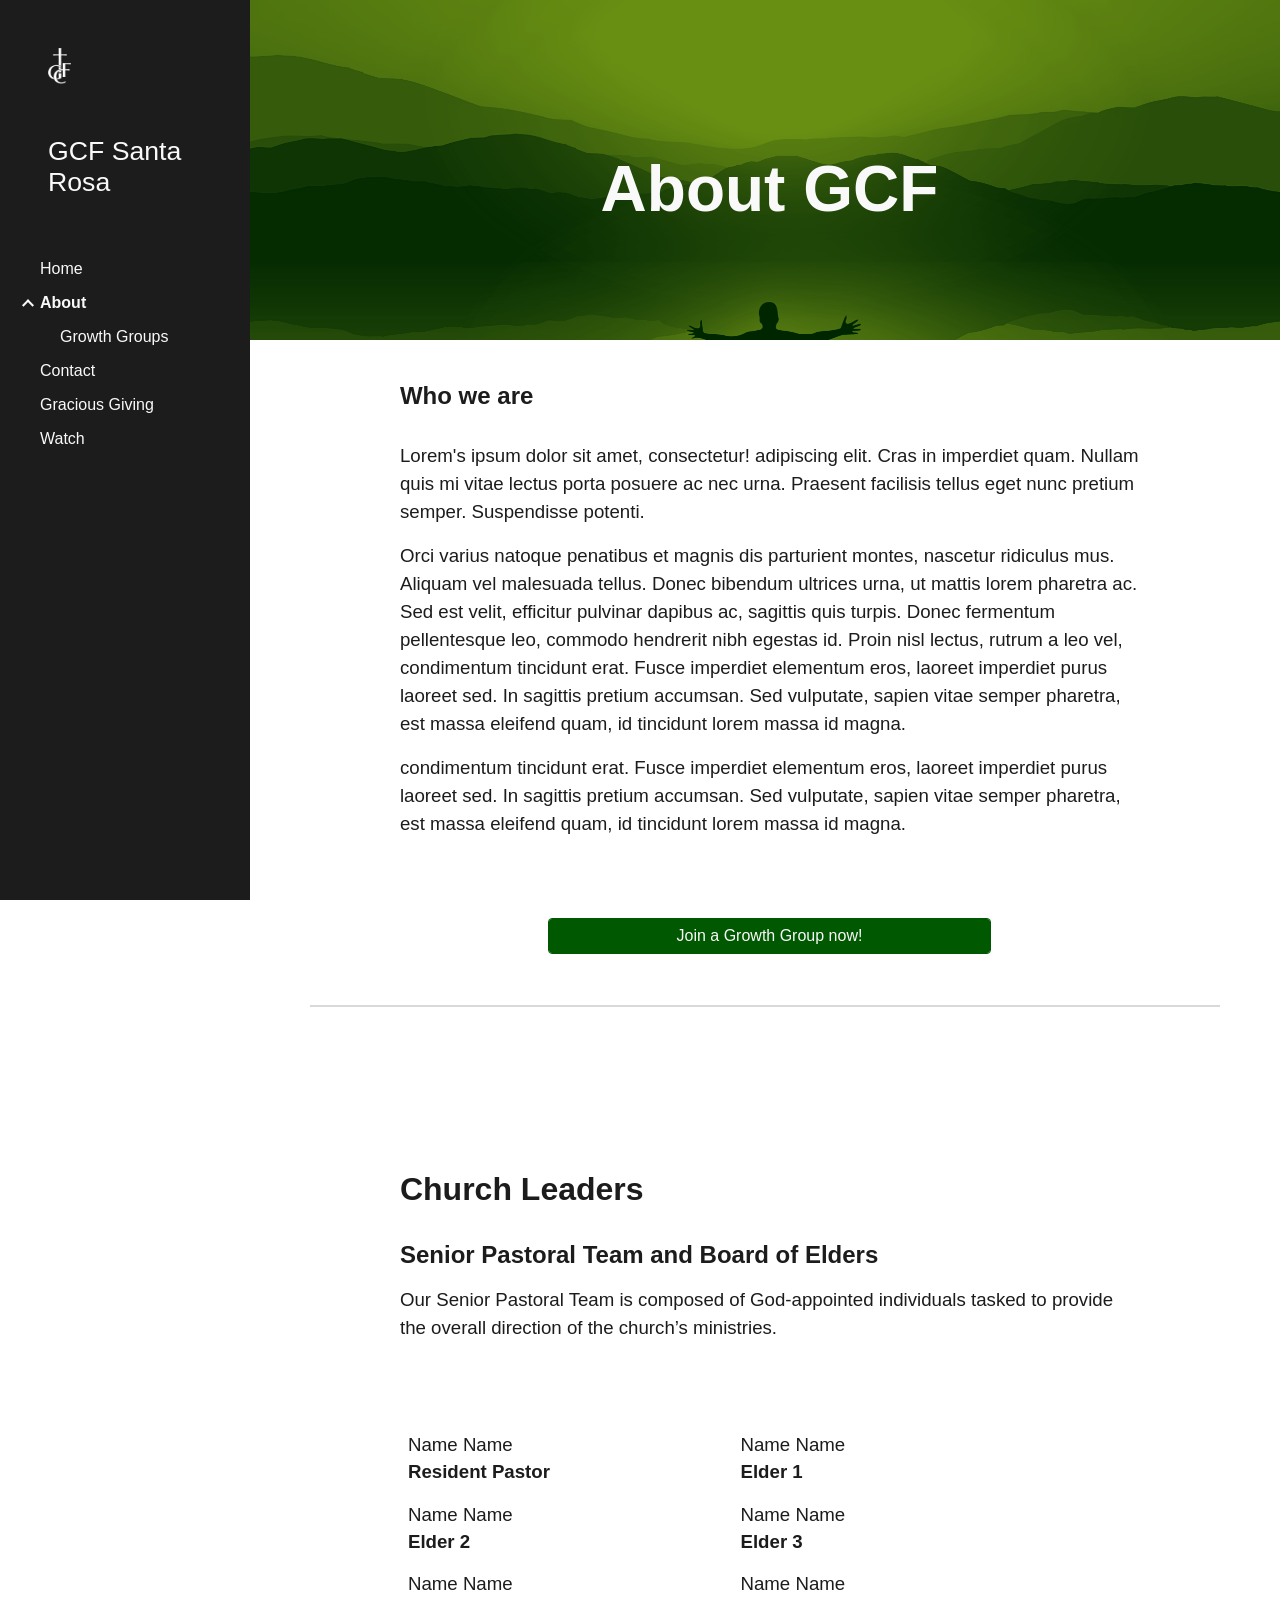
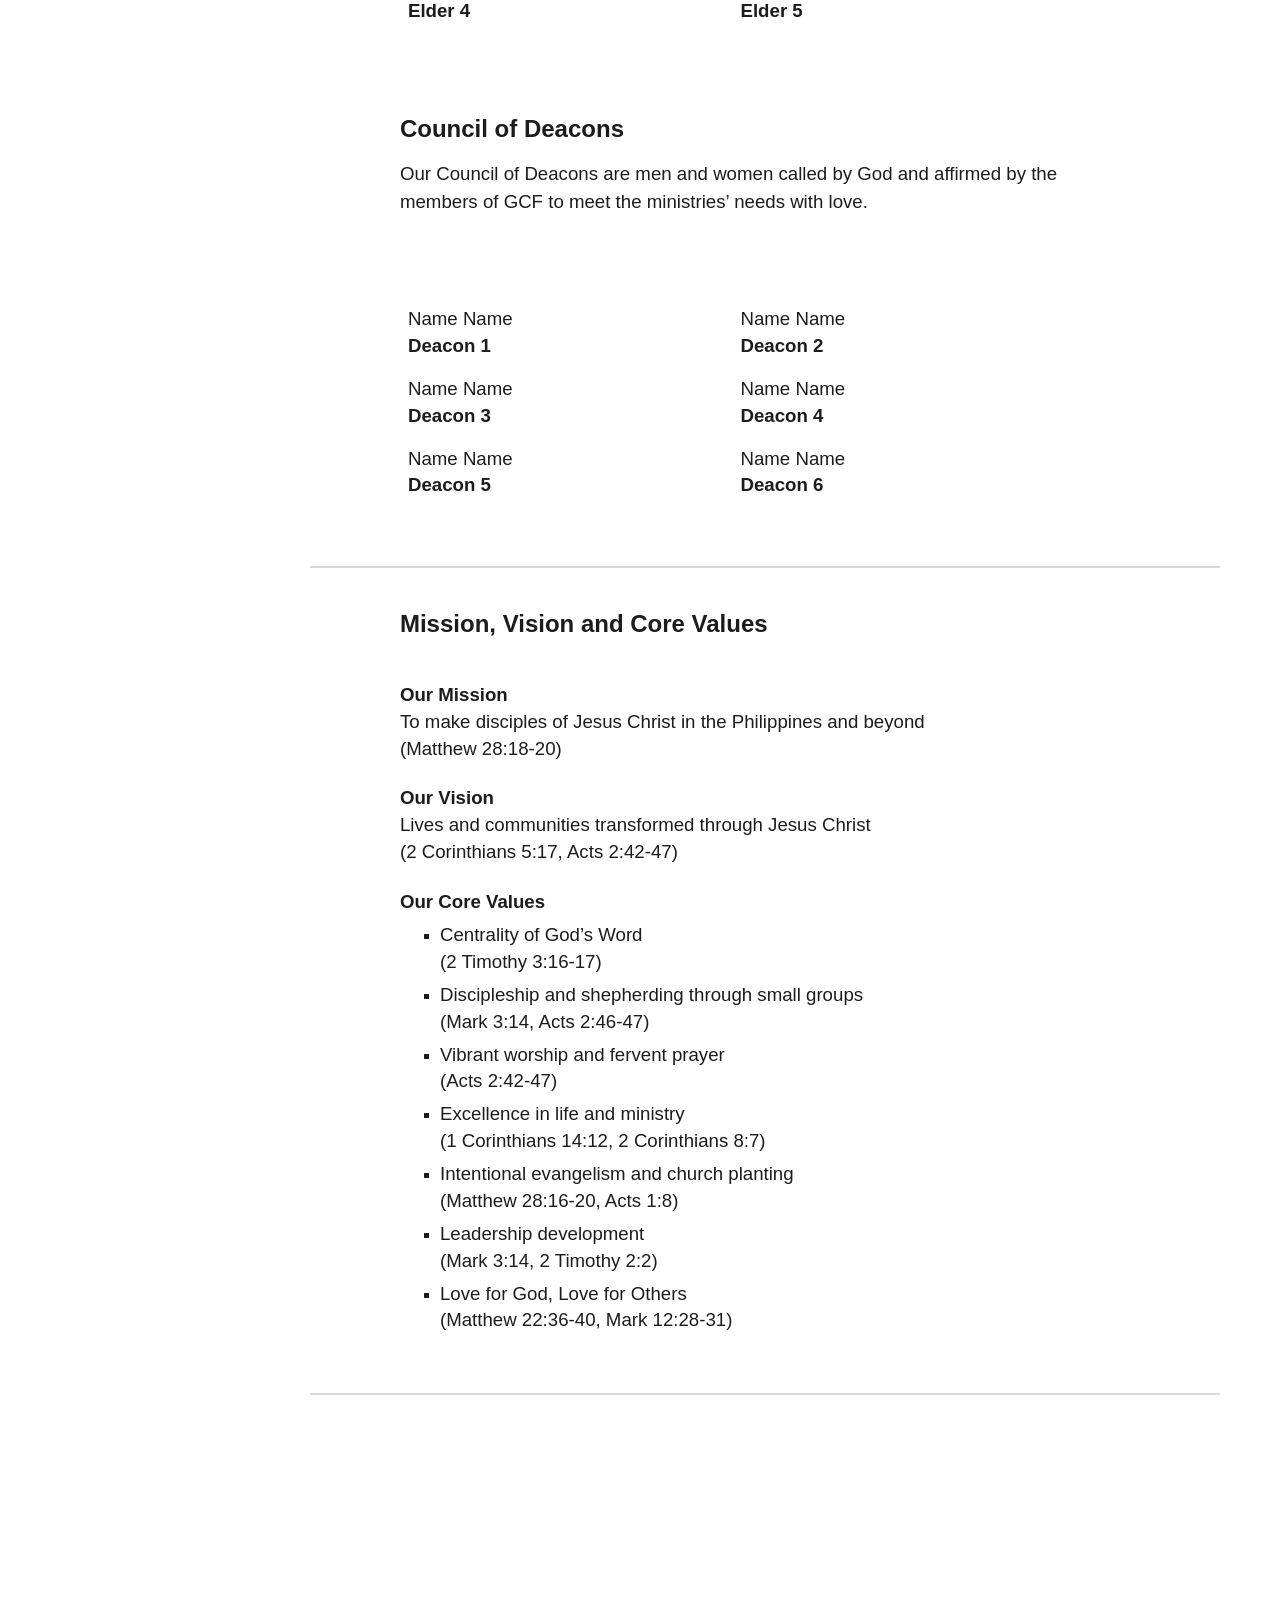
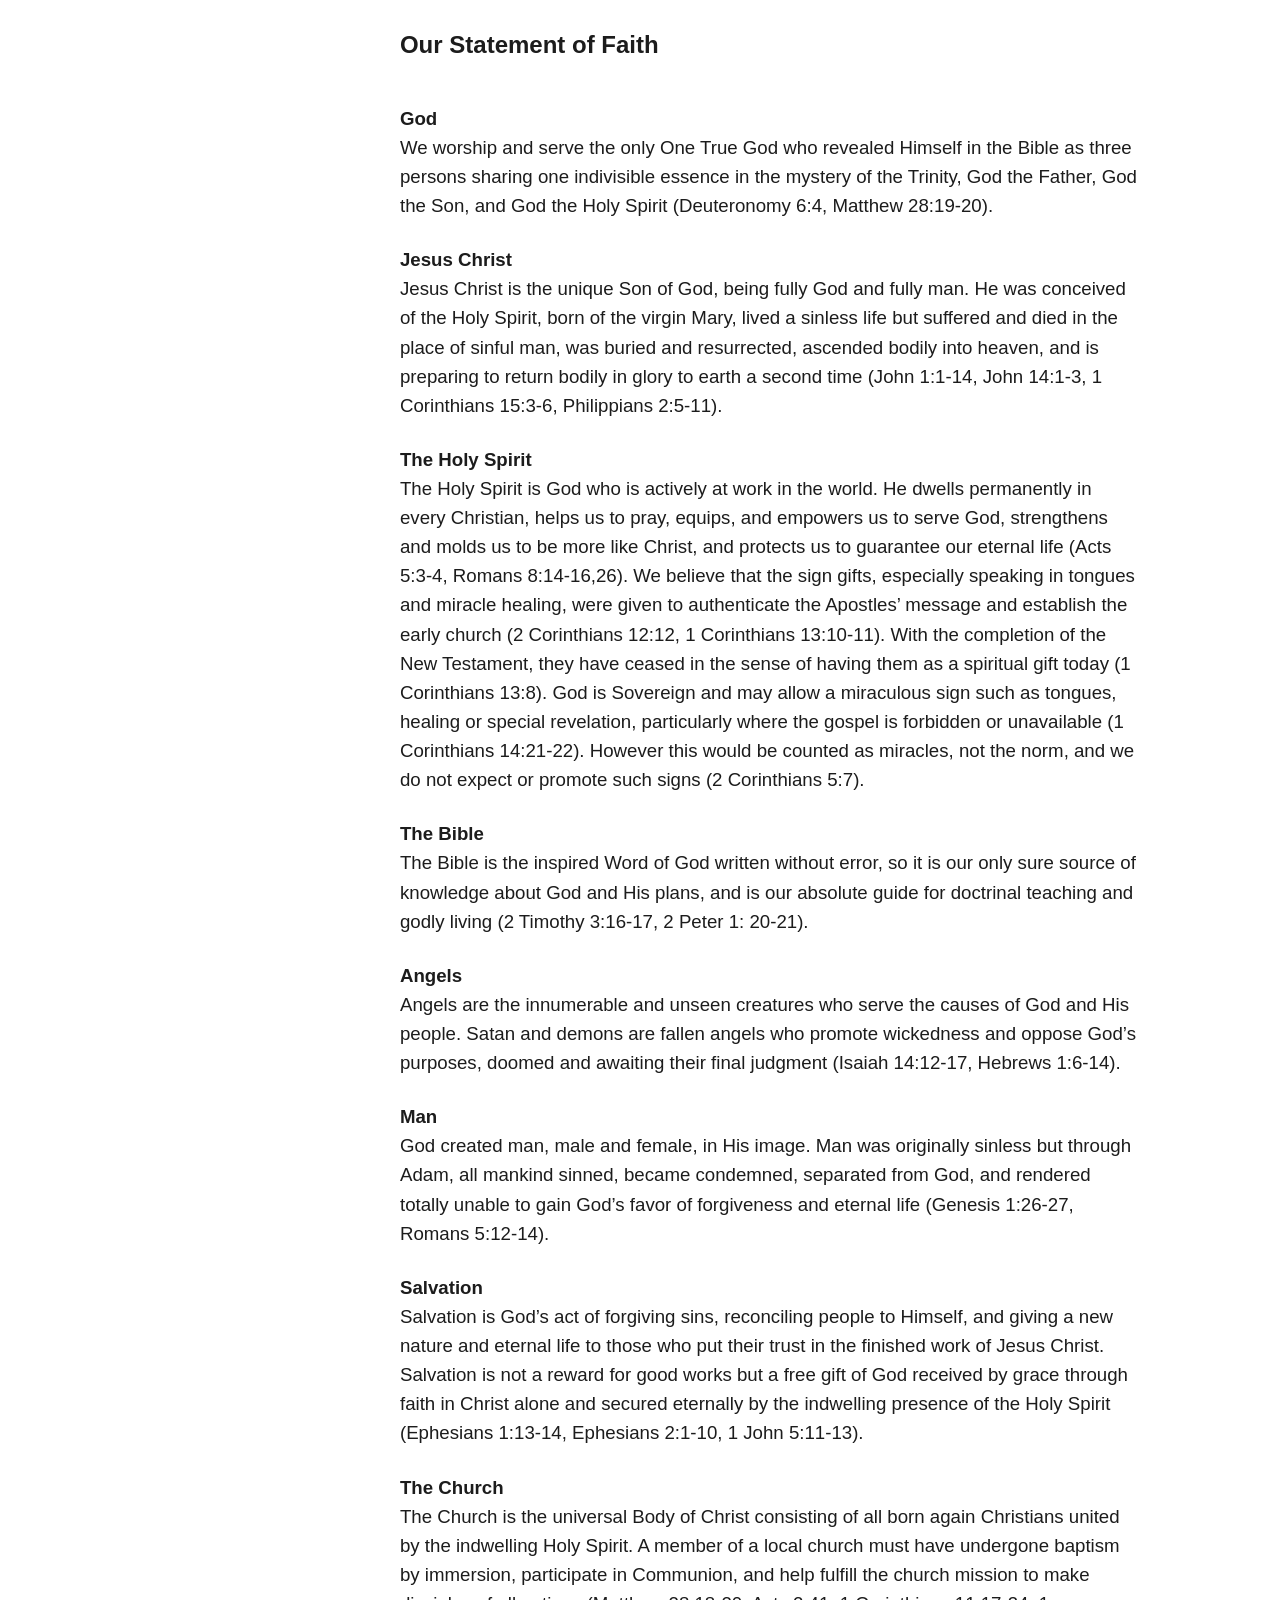
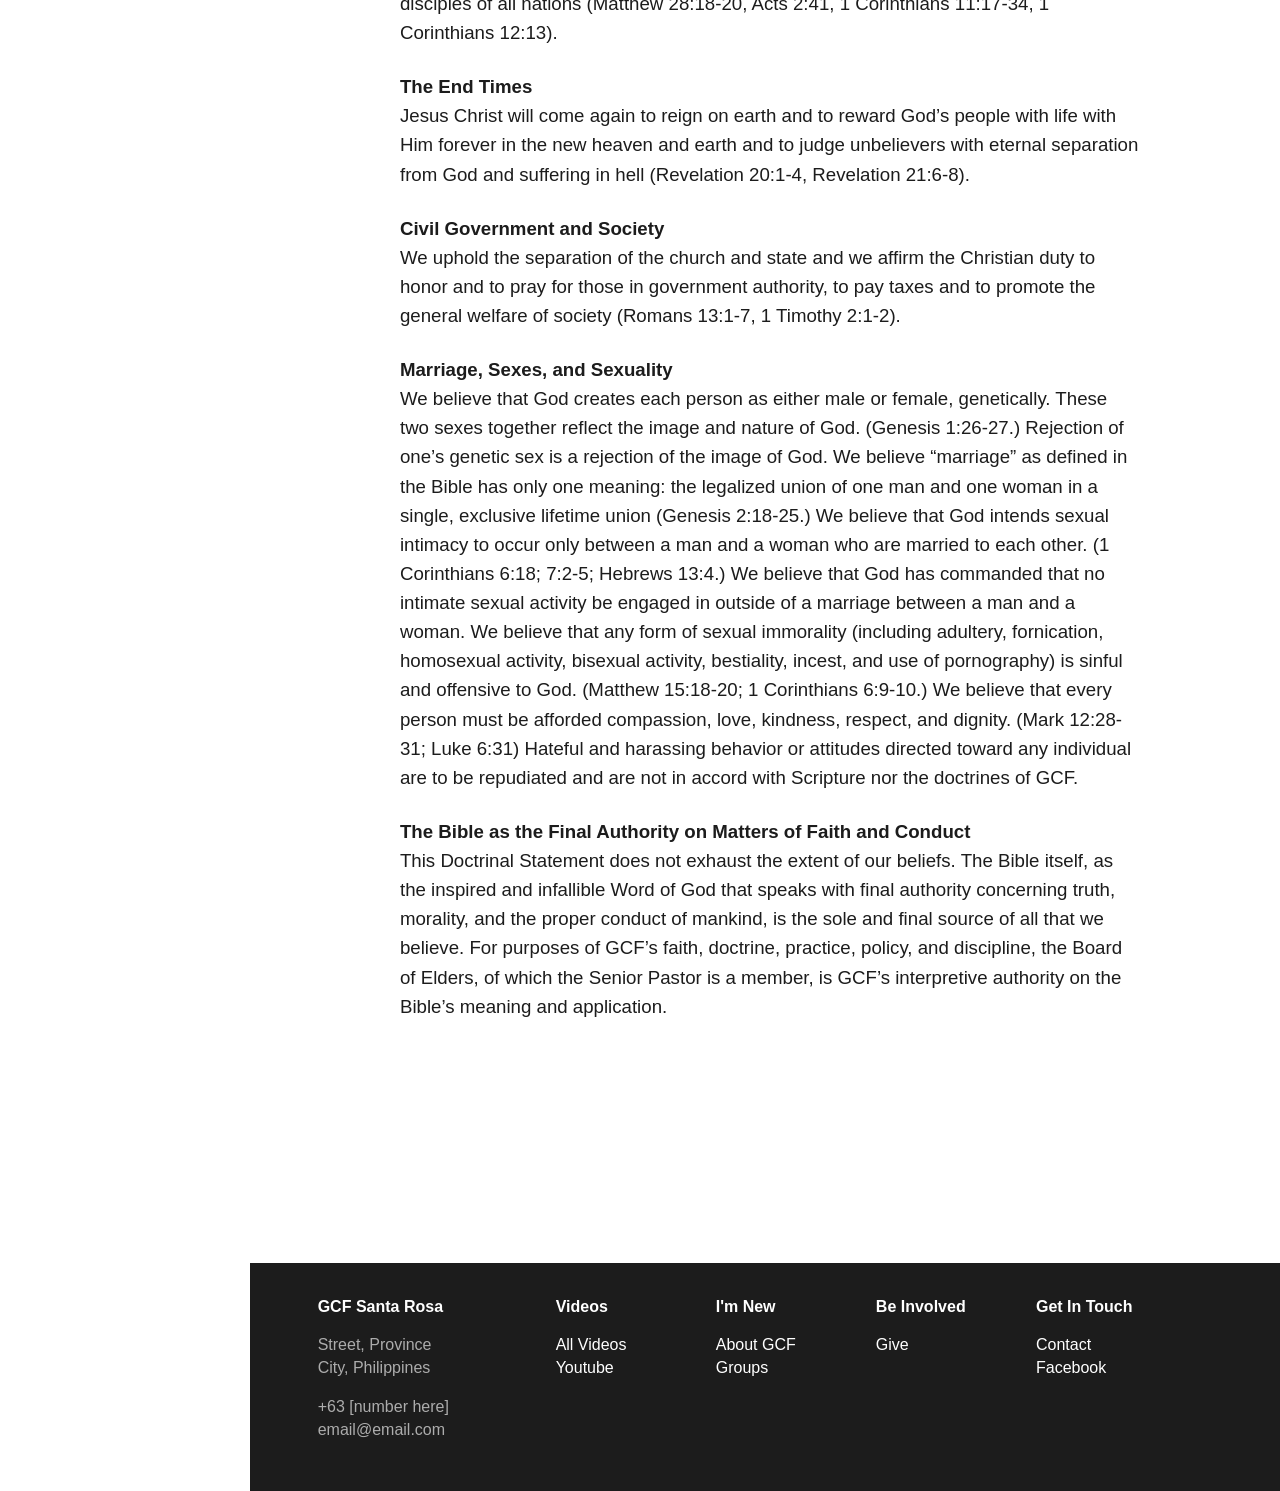
==== About.html @ ba401adb "Initial commit" ====
<!DOCTYPE html>
<html lang="en">

<head>
  <meta charset="utf-8">
  <script nonce="LWmRM+wXXbqaGd2FyMwVhg">var DOCS_timing = {}; DOCS_timing['sl'] = new Date().getTime();</script>
  <script nonce="LWmRM+wXXbqaGd2FyMwVhg">function _DumpException(e) { throw e; }</script>
  <script
    nonce="LWmRM+wXXbqaGd2FyMwVhg">_docs_flag_initialData = { "docs-ails": "docs_cold", "docs-fwds": "docs_nf", "docs-crs": "docs_crs_nfd", "docs-shdn": 1, "docs-tfh": "", "info_params": { "token": "AHL0AtL77fXgpSbs_AKunPfuZtZ_wp8y2A:1652329645586" }, "docs-eohmo": false, "uls": "{\"langs\":[\"en\"],\"itcs\":[],\"override\":\"\",\"selected\":\"\",\"activated\":false}", "scotty_upload_url": "/upload/sites/resumable", "docs-net-udmi": 500000, "docs-net-udpt": 40000, "docs-net-udur": "/upload/blob/sites", "docs-net-usud": true, "docs-obsImUrl": "https://ssl.gstatic.com/docs/common/netcheck.gif", "docs-eadfso": true, "docs-efrsde": false, "docs-text-ewf": true, "docs-wfsl": ["ca", "da", "de", "en", "es", "fi", "fr", "it", "nl", "no", "pt", "sv"], "docs-efpsf": false, "docs-efpsp": true, "docs-ejsfawf": false, "docs-eksfawf": false, "docs-edfn": true, "docs-localstore-eidsilfm": false, "docs-ecfdsfj": false, "docs-esreff": false, "docs-api-keys": {}, "buildLabel": "atari_2022.18-Tue-0500_RC02", "docs-show_debug_info": false, "ondlburl": "//docs.google.com", "drive_url": "//drive.google.com", "app_url": "https://sites.google.com/", "docs-itrf": false, "docs-gsmd": "", "docs-eidfc": false, "docs-ecpvib": false, "docs-msid": 32767, "docs-rid": 1024, "docs-mif": 1000, "docs-icdmt": ["image/png", "image/jpeg"], "docs-mip": 50000000, "docs-rawff": 2, "docs-mib": 50000000, "docs-mid": 2048, "docs-sup": "", "docs-seu": "https://sites.google.com/d/1kfHLQRlbTDd_lqryUK52gV0mq7hFPB7c/edit", "docs-crp": "/d/1kfHLQRlbTDd_lqryUK52gV0mq7hFPB7c/p/1Fh24BtykWo_CFjCMTTVXb7b9vmptP3an/takeout", "docs-crq": "siteRevision\u003d2120\u0026pageRevision\u003d2120\u0026token\u003dANDBBv6I3iOtxc1HXySbLZnf4VujM4YHD3Hl5pzZP2AD64k-zpcdD_hW_KxHGL0F5zVa14LYchlzjapE4x2zRZsaJtMKSeFlAN60J8Vzz6KWi4V_IpYX0iWpdINhxAlYIp1S_XnHHiEJFw%3D%3D\u0026isHead\u003dtrue\u0026placeAllImagesInSiteDir\u003dfalse", "docs-ecvca": true, "docs-uptc": ["lsrp", "ca", "sh", "noreplica", "tam", "ntd", "ths", "ouid", "sle", "dl", "hi", "hi_ext", "usp", "urp", "utm_source", "utm_medium", "utm_campaign", "utm_term", "utm_content"], "docs-doddn": "", "docs-uddn": "", "docs-cwsd": "", "docs-spdy": false, "xdbcfAllowHostNamePrefix": true, "xdbcfAllowXpc": false, "docs-dbctc": false, "docs-iror": true, "docs-epq": false, "docs-msoil": "docs_spanner", "docs-gsoil": "docs_gsabs", "docs-ilbefsd": false, "docs-lbefm": 0, "docs-lbesty": 0, "docs-thtea": false, "docs-tdc": "[{\"id\":\"0:Basics\",\"name\":\"Basics\",\"deletedIds\":[]},{\"id\":\"0:Brochures\",\"name\":\"Brochures \\u0026 newsletters\",\"deletedIds\":[]},{\"id\":\"0:Calendars\",\"name\":\"Calendars \\u0026 schedules\",\"deletedIds\":[]},{\"id\":\"0:Business\",\"name\":\"Contracts, onboarding, and other forms\",\"deletedIds\":[]},{\"id\":\"0:Finance\",\"name\":\"Finance \\u0026 accounting\",\"deletedIds\":[]},{\"id\":\"0:Letters\",\"name\":\"Letters\",\"deletedIds\":[]},{\"id\":\"0:Reports\",\"name\":\"Reports \\u0026 proposals\",\"deletedIds\":[]},{\"id\":\"0:Planners\",\"name\":\"Trackers\",\"deletedIds\":[]},{\"id\":\"Unparented\",\"name\":\"Uncategorized\",\"deletedIds\":[\"0:NoTemplateCategories\"]}]", "docs-ttt": 0, "docs-tcdtc": "[]", "docs-mtdl": 500, "docs-ividtg": false, "docs-tdcp": 0, "docs-tdvc": false, "docs-tmbp": false, "docs-hetsdd": false, "docs-hetsdiaow": false, "docs-tintd": false, "docs-tafl": true, "docs-tcmt": 140, "docs-erdiiv": false, "docs-acap": ["docs.security.access_capabilities", 1, 1, 1, 1, 1, 1, 1, 1, 1, 1, 1, 1, 1, 1, 1, 0, 1, 1, 0, 0], "docs-eefufs": false, "docs-eccfs": false, "docs-eefufd": false, "docs-hwg": "DISABLED", "docs-hwst": "", "docs-ndt": "Untitled site", "docs-prn": "Google Sites", "docs-een": false, "docs-as": "", "docs-etdimo": false, "docs-mdck": "", "docs-etiff": false, "docs-mriim": 1800000, "docs-eccbs": false, "docs-rlmp": true, "docs-mmpt": 9000, "docs-erd": false, "docs-erfar": false, "docs-ensb": false, "docs-ddts": false, "docs-uootuns": false, "docs-amawso": false, "docs-ofmpp": false, "docs-anlpfdo": false, "docs-eslars": true, "docs-eem": false, "docs-phe": "", "docs-wsu": "", "docs-wsup": "", "docs-pse": "PROD", "docs-sccfo": "PROD", "docs-eridm": false, "docs-eedsr": false, "docs-pid": "110953772365695528825", "docs-eedmlf": false, "docs-emmda": false, "docs-efs": false, "docs-net-edsle": true, "docs-ricocpb": false, "docs-epmdup": false, "docs-rdowr": false, "docs-erep": false, "docs-effnp": false, "docs-cttmtbr": 0, "docs-caaffso": true, "docs-eaaswoc": false, "docs-edpsf": true, "docs-edp": false, "docs-edlo": false, "docs-cttmteq": 0, "docos-edces": false, "docs-dec": false, "docs-eiasrpu": false, "docs-ectt": false, "docs-ebbouf": false, "docs-ecgd": false, "docs-pcfloc": false, "docs-dsps": false, "docs-embmd": false, "docs-eesce": false, "docs-esmr": false, "docs-eawflb": false, "docs-iosdl": false, "docs-hft": "", "docs-ececs": false, "docs-enfa": false, "docs-eerp": false, "docs-ecurf": false, "docs-efsii": false, "docs-plimif": 6.0, "docs-elcfd": false, "docs-edmitm": false, "docs-enjec": false, "ecid": false, "docs-eir": false, "docs-eibs": false, "docs-mcciiu": true, "docs-hcwidu": false, "server_time_ms": 1652329645588, "gaia_session_id": "", "app-bc": "#3f51b5", "enable_iframed_embed_api": false, "docs-fut": "//drive.google.com#folders/{folderId}", "docs-isb": false, "docs-agdc": false, "docs-anddc": true, "docs-adndldc": false, "docs-dhnap": "sites.google.com", "docs-ds": "https", "docs-text-efnma": false, "docs-text-efrnma": false, "docs-cide": true, "docs-cn": "", "docs-depquafr": false, "docs-frbanmc": false, "docs-rldce": false, "docs-dom": false, "docs-ecsup": false, "docs-edamc": false, "docs-edomic": false, "docs-eddm": false, "kix-edrat": false, "kix-edratv2": false, "docs-edhqlfr": false, "docs-eehlb": false, "docs-fwd": false, "docs-efpgwb": false, "docs-efu": false, "docs-eiecr": false, "docs-eiccp": true, "docs-elds": false, "docs-eph": false, "docs-epat": true, "docs-eppd": false, "docs-essph": false, "docs-tdd": false, "docs-rsc": "", "docs-rgifem": true, "docs-ssi": false, "docs-uoci": "", "docs-wia": "", "docs-gth": "", "docs-ef": false, "docs-ndsom": [], "docs-dm": "application/vnd.google-apps.drive-sdk.897606708560", "docs-sdsom": [], "docs-po": "https://sites.google.com", "docs-to": "https://sites.google.com", "docs-eastd": true, "opendv": false, "onePickImportDocumentUrl": "", "opmbs": 50000000, "opmpd": 7071, "opbu": "https://docs.google.com/picker", "opru": "https://sites.google.com/relay.html", "opdu": true, "opccp": false, "ophi": "atari", "opst": "", "opuci": "", "docs-eopiiv2": true, "projector_base_url": "//drive.google.com", "docs-drk": [], "docs-erkpp": false, "docs-erkfsu": true, "docs-pn": 133, "docs-idu": false, "docs-ct": "s", "docs-rn": 541758660, "docs-ect": true, "docs-hecgn": true, "docs-cpv": 1, "docs-cecm": true, "docs-hecud": false, "docs-heoi": false, "docs-urouih": false, "docs-hue": "gabriel.paulo.rayo@gmail.com", "docs-cpks": ["[\"f24eeba5396c30b8\",\"AAVFbsHttdK7ofIBLjc38vFE2sfIoMb/VrulyYsNFwz9nGMB5W3FR4Tu1WJQ9gHfnT3Dx8iWyEtP\"]", "[\"944fee696bdfaa44\",\"AK2fzyA124S1tR9qtLStj7iLXw8j+aSWt7kxQfJ07sIRQBrjGraSUlB+wg8414av1xrwYg0LFNO/\"]"], "docs-hasid": "Sites", "docs-hdod": "sites.google.com", "docs-edt": true, "docs-hdck": "AIzaSyCF97XfLoejM9NhWDAZeOcjC6kOEsEmv6A", "docs-hucs": true, "docs-hufcm": false, "docs-hunca": false, "docs-cbrs": 50, "docs-caru": "https://clients6.google.com", "docs-cbau": "https://drive.google.com", "docs-cfru": "https://lh3.google.com", "docs-ctak": "AIzaSyAWGrfCCr7albM3lmCc937gx4uIphbpeKQ", "docs-cgav": 0, "docs-cci": 2, "jobset": "prod", "docs-eafn": false, "docs-nad": "sites.google.com", "docs-ccwt": 80, "docs-epcc": false, "docs-eqspdcc": false, "docs-eqspdcd": false, "docs-esehbc": false, "docs-esehbd": false, "docs-sqcuu": true, "docs-uaqs": 0, "docs-sol": true, "docs-dvs": 1, "docs-dac": 1, "docs-ilbrc": true, "docs-dlpe": false, "docs-eirj": false, "docs-emddi": false, "docs-erre": true, "docs-erfm": true, "docs-eavd": false, "enable_omnibox": true, "docs-eqam": false, "docs-ehlib": false, "docs-efcm": false, "docs-euaool": false, "docs-eua": false, "docs-ebfgf": false, "docs-ehib": false, "docs-uahnt": "", "docs-esap": false, "docs-efib": false, "docs-eidib": false, "docs-se": false, "docs-eisib": false, "docs-dafjera": false, "docs-daflia": false, "docs-dafwsa": false, "docs-dafgfma": false, "docs-fta-fnrhci": false, "atari-emtpr": false, "atari-efpe": true, "atari-etsm": true, "atari-etss": true, "atari-etsswfm": false, "atari-ebidm": false, "atari-ebids": false, "atari-emasgcfrg": false, "docs-text-elei": false, "docs-text-usc": true, "atari-esp": false, "atari-ofdu": "https://docs.google.com/picker?protocol\u003dgadgets\u0026parent\u003dhttps://sites.google.com/relay.html\u0026hostId\u003datari-fonts\u0026title\u003dFonts\u0026hl\u003den\u0026origin\u003dhttps://sites.google.com\u0026navHidden\u003dtrue\u0026multiselectEnabled\u003dtrue\u0026selectButtonLabel\u003dOK\u0026nav\u003d((%22fonts%22))", "atari-jefp": "/_/jserror", "docs-text-etsrdpn": false, "docs-text-etsrds": false, "docs-text-erdfs": false, "docs-text-encps": false, "docs-sncpfc": false, "docs-text-etis": false, "docs-text-eddes": false, "docs-text-eeves": false, "docs-text-endes": false, "docs-text-eurs": false, "docs-text-efs": false, "docs-text-epbbs": true, "docs-text-etocls": false, "docos-exdas": false, "docs-text-escpv": false, "docs-text-edms": false, "docs-text-ertkcps": false, "docs-text-etb": false, "docs-text-esbefr": false, "docs-egubst": true, "docs-text-ipi": false, "docs-etshc": false, "docs-text-tbcb": 2.0E7, "docs-text-ftls": false, "docs-efsmsdl": false, "docs-euoftm": false, "docs-text-eilid": true, "docs-text-etof": false, "docs-etbe": false, "docs-text-ehlb": false, "docs-text-epa": false, "docs-text-ecls": false, "docs-text-essagp": false, "docs-text-epusifc": false, "docs-text-svofc": false, "enable_csi": false, "csi_service_name": "", "docs-jepp": "/_", "docs-fpid": 104240, "docs-enable_feedback_svg": true, "docs-hauc": true, "docs-huogmb": true, "docs-eeii": false, "docs-ipmmp": true, "docs-ecci": false, "docs-eldi": false, "docs-eiq": false, "docs-esi": false, "docs-liap": "/logImpressions", "ilcm": { "eui": "AHKXmL2r92ydOSM7nrPvUmdV_lu6ZPAlWcidawAIJYWruxUwDtAuyXbW7wo2wiXOyQVc8meN0Pmf", "je": 1, "sstu": 1652329645600764, "si": "CMbfz8yP2fcCFVmgTwkd_1EDCQ", "gsc": null, "ei": [5703839, 5704621, 5706832, 5706836, 5707711, 5708870, 5711993, 5713207, 5714550, 5714628, 5720060, 5720925, 5724153, 5727001, 5729664, 5730106, 5732942, 5734372, 5734412, 5734571, 5734896, 5734954, 5735806, 5737254, 5737337, 5737441, 5738509, 5738529, 5740814, 5741775, 5742462, 5743124, 5745622, 5746159, 5747261, 5747741, 5748029, 5749679, 5752694, 5753006, 5753329, 5754229, 5754249, 5754467, 5754788, 5756315, 5757140, 5758193, 5761251, 5761523, 5763092, 5764268, 5766777, 14101306, 14101502, 14101510, 14101530, 14101534, 48966122, 49372443, 49376768, 49377640, 49378889, 49424900, 49429954], "crc": 0, "cvi": [] }, "docs-ccdil": false, "docs-eil": true, "docs-eoi": false, "docs-ema": true, "docs-emi": true, "docs-dcr": false, "docs-saww": false, "docs-jscb": false }; _docs_flag_cek = 'Tk5xWhbuERb_KH_YjWroAw\x3d\x3d'; if (window['DOCS_timing']) { DOCS_timing['ifdld'] = new Date().getTime(); }</script>
  <meta name="viewport" content="width=device-width, initial-scale=1">
  <meta http-equiv="X-UA-Compatible" content="IE=edge">
  <meta name="referrer" content="strict-origin-when-cross-origin">
  <link rel="icon" href="SiteIcon.jpg">
  <meta name="robots" content="noindex">
  <link
    href="https://fonts.googleapis.com/css?family=Google+Sans:400,500|Roboto:300,400,500,700|Source+Code+Pro:400,700&display=swap"
    rel="stylesheet" nonce="v80awWDUR35yNkoaI0SjHA">
  
  <link href="CSS/MainStyle.css" rel="stylesheet" nonce="lhLFSti1bNiWee6QFzvTIw">
  <link href="CSS/SubStyle.css" rel="stylesheet" nonce="lhLFSti1bNiWee6QFzvTIw">
  <link href="CSS/BackStyle.css" rel="stylesheet" nonce="lhLFSti1bNiWee6QFzvTIw">
  
  <title>GCF Santa Rosa - About</title>
  
  <script
    nonce="LWmRM+wXXbqaGd2FyMwVhg">_at_config = [null, null, null, null, null, null, null, null, null, null, null, null, null, null, null, null, null, null, null, null, null, null, null, null, null, null, null, null, null, 0, null, null, null, null, null, null, null, null, null, null, null, null, null, null, null, null, null, null, null, 0, 1, null, null, null, null, null, null, null, null, null, null, null, null, null, null, null, null, null, null, null, null, null, null, null, null, null, null, null, null, null, null, null, null, null, null, null, null, null, null, null, null, null, null, null, null, null, null, null, null, null, null, null, null, null, null, null, null, null, null, null, null, null, null, null, null, null, null, null, null, null, null, null, null, null, null, null, null, null, null, null, null, null, null, null, null, null, null, null, null, null, null, null, null, null, null, null, null, null, null, null, null, null, null, null, null, null, null, null, null, null, null, null, null, null, null, null, null, null, null, null, null, null, null, null, [], null, null, null, null, null, null, null, null, null, null, null, null, null, null, null, null, null, null, null, null, null, null, null, null, null, null, null, null, null, null, null, null, null, null, null, null, null, null, null, null, null, null, null, null, null, null, 4, null, null, null, null, null, null, null, null, null, null, null, null, null, null, null, null, null, 1, null, null, null, null, null, null, null, null, null, null, null, null, null, null, null, null, null, null, null, null, null, null, null, null, null, null, null, null, null, null, null, null, null, null, null, null, null, null, null, null, null, null, null, null, null, null, null, null, null, null, null, null, null, null, null, null, 0, null, null, null, null, null, null, null, null, null, null, null, null, null, null, null, null, null, null, null, null, null, null, null, null, null, null, null, null, null, null, null, null, null, null, null, null, null, null, null, null, null, null, null, null, null, null, null, null, null, null, null, null, null, null, 0, null, null, null, null, 1, null, null, null, null, null, null, null, null, null, null, null, null, null, null, null, null, null, null, null, null, null, null, null, null, null, null, 0, null, null, null, null, null, null, null, null, null, null, null, null, null, 1, null, 1, null, null, [], null, null, null, null, null, null, null, null, null, null, 0, null, null, null, null, null, 20, 500, null, null, 0, null, null, null, null, null, 1, null, null, null, null, null, 0, 0, null, 1, 0, 0, 1, null, 1, 0, 0, 0, 0, 0]; window.globals = { "disableErrorReporting": true }; function gapiLoaded() { if (globals.gapiLoaded == undefined) { globals.gapiLoaded = true; } else { globals.gapiLoaded(); } } window.messages = []; window.addEventListener && window.addEventListener('message', function (e) { if (window.messages && e.data && e.data.magic == 'SHIC') { window.messages.push(e); } });</script>
  <script nonce="LWmRM+wXXbqaGd2FyMwVhg">(function () {/*

 Copyright The Closure Library Authors.
 SPDX-License-Identifier: Apache-2.0
*/
      /*
      
       Copyright 2011 Google LLC.
       SPDX-License-Identifier: Apache-2.0
      */
      /*
      
       Copyright 2013 Google LLC.
       SPDX-License-Identifier: Apache-2.0
      */
      /*
      
       Copyright 2020 Google LLC.
       SPDX-License-Identifier: Apache-2.0
      */
      var a = (this || self)._jsa || {}; a._cfc = void 0; a._aeh = void 0;/*

 Copyright 2005 Google LLC.
 SPDX-License-Identifier: Apache-2.0
*/
    }).call(this);
  </script>
  <script nonce="LWmRM+wXXbqaGd2FyMwVhg">const imageUrl = 'About\/bannerimage.jpg';
    function bgImgLoaded() {
      if (!globals.headerBgImgLoaded) {
        globals.headerBgImgLoaded = new Date().getTime();
      } else {
        globals.headerBgImgLoaded();
      }
    }
    if (imageUrl) {
      const img = new Image();
      img.src = imageUrl;
      img.onload = bgImgLoaded;
      globals.headerBgImgExists = true;
    } else {
      globals.headerBgImgExists = false;
    }
  </script>
</head>

<body dir="ltr" itemscope itemtype="http://schema.org/WebPage" id="yDmH0d" css="yDmH0d">
  <div jscontroller="pc62j" jsmodel="iTeaXe" jsaction="rcuQ6b:WYd;GvneHb:og1FDd;vbaUQc:uAM5ec;">
    <div jscontroller="X4BaPc"
      jsaction="rcuQ6b:WYd;o6xM5b:Pg9eo;HuL2Hd:mHeCvf;VMhF5:FFYy5e;sk3Qmb:HI1Mdd;JIbuQc:rSzFEd(z2EeY),aSaF6e(ilzYPe);">
      <div jsname="tiN4bf">
        <style nonce="v80awWDUR35yNkoaI0SjHA">
          .rrJNTc {
            opacity: 0;
          }

          .bKy5e {
            pointer-events: none;
            position: absolute;
            top: 0;
          }
        </style>
        <div class="bKy5e">
          <div class="rrJNTc" tabindex="-1">
            <div class="VfPpkd-dgl2Hf-ppHlrf-sM5MNb" data-is-touch-wrapper="true"><button
                class="VfPpkd-LgbsSe VfPpkd-LgbsSe-OWXEXe-dgl2Hf LjDxcd XhPA0b qfvgSe WsSUlf jz7fPb"
                jscontroller="soHxf"
                jsaction="click:cOuCgd; mousedown:UX7yZ; mouseup:lbsD7e; mouseenter:tfO1Yc; mouseleave:JywGue; touchstart:p6p2H; touchmove:FwuNnf; touchend:yfqBxc; touchcancel:JMtRjd; focus:AHmuwe; blur:O22p3e; contextmenu:mg9Pef;mlnRJb:fLiPzd;"
                data-idom-class="LjDxcd XhPA0b qfvgSe WsSUlf jz7fPb" jsname="z2EeY" tabindex="0">
                <div class="VfPpkd-Jh9lGc"></div>
                <div class="VfPpkd-J1Ukfc-LhBDec"></div>
                <div class="VfPpkd-RLmnJb"></div><span jsname="V67aGc" class="VfPpkd-vQzf8d">Skip to main content</span>
              </button></div>
            <div class="VfPpkd-dgl2Hf-ppHlrf-sM5MNb" data-is-touch-wrapper="true"><button
                class="VfPpkd-LgbsSe VfPpkd-LgbsSe-OWXEXe-dgl2Hf LjDxcd XhPA0b qfvgSe WsSUlf br90J" jscontroller="soHxf"
                jsaction="click:cOuCgd; mousedown:UX7yZ; mouseup:lbsD7e; mouseenter:tfO1Yc; mouseleave:JywGue; touchstart:p6p2H; touchmove:FwuNnf; touchend:yfqBxc; touchcancel:JMtRjd; focus:AHmuwe; blur:O22p3e; contextmenu:mg9Pef;mlnRJb:fLiPzd;"
                data-idom-class="LjDxcd XhPA0b qfvgSe WsSUlf br90J" jsname="ilzYPe" tabindex="0">
                <div class="VfPpkd-Jh9lGc"></div>
                <div class="VfPpkd-J1Ukfc-LhBDec"></div>
                <div class="VfPpkd-RLmnJb"></div><span jsname="V67aGc" class="VfPpkd-vQzf8d">Skip to navigation</span>
              </button></div>
          </div>
        </div>
        <div class="M63kCb N63NQ"></div>
        <div class="QZ3zWd">
          <div class="fktJzd AKpWA fOU46b Ly6Unf b2Iqye XeSM4" jsname="UzWXSb" data-uses-custom-theme="true"
            jscontroller="Md9ENb"
            jsaction="gsiSmd:Ffcznf;yj5fUd:cpPetb;HNXL3:q0Vyke;e2SXKd:IPDu5e;BdXpgd:nhk7K;rcuQ6b:WYd;">
            
            <header id="header">
              <iframe src="Header.html" onload="
              this.insertAdjacentHTML('afterend', this.contentWindow.document.body.innerHTML);
              this.remove();
              "></iframe>
            </header>
            
            <div role="main" tabindex="-1" class="UtePc RCETm yxgWrb" dir="ltr">
              <section id="h.76d9053b741bb860_170" class="yaqOZd LB7kq cJgDec nyKByd O13XJf" style="">
                <div class="Nu95r">
                  <div class="IFuOkc"
                    style="background-size: cover; background-position: center center; background-image: url(About/bannerimage.jpg);"
                    jsname="LQX2Vd"></div>
                </div>
                <div class="mYVXT">
                  <div class="LS81yb VICjCf" tabindex="-1">
                    <div class="hJDwNd-AhqUyc-ibL1re JNdkSc L6cTce-purZT L6cTce-pSzOP">
                      <div class="JNdkSc-SmKAyb">
                        <div class="" jscontroller="sGwD4d" jsaction="zXBUYb:zTPCnb;zQF9Uc:Qxe3nd;" jsname="F57UId">
                        </div>
                      </div>
                    </div>
                    <div class="hJDwNd-AhqUyc-OiUrBf purZT-AhqUyc-II5mzb pSzOP-AhqUyc-qWD73c JNdkSc">
                      <div class="JNdkSc-SmKAyb">
                        <div class="" jscontroller="sGwD4d" jsaction="zXBUYb:zTPCnb;zQF9Uc:Qxe3nd;" jsname="F57UId">
                          <div class="oKdM2c Kzv0Me">
                            <div id="h.76d9053b741bb860_173"
                              class="hJDwNd-AhqUyc-OiUrBf jXK9ad D2fZ2 OjCsFc wHaque GNzUNc">
                              <div class="jXK9ad-SmKAyb">
                                <div class="tyJCtd mGzaTb baZpAe">
                                  <h1 id="h.49lroaxx2s36" dir="ltr" class="CDt4Ke zfr3Q duRjpb"
                                    style="text-align: center;"><span class=" FdCeP"
                                      style="vertical-align: baseline;">About GCF</span></h1>
                                </div>
                              </div>
                            </div>
                          </div>
                        </div>
                      </div>
                    </div>
                    <div class="hJDwNd-AhqUyc-ibL1re JNdkSc L6cTce-purZT L6cTce-pSzOP">
                      <div class="JNdkSc-SmKAyb">
                        <div class="" jscontroller="sGwD4d" jsaction="zXBUYb:zTPCnb;zQF9Uc:Qxe3nd;" jsname="F57UId">
                        </div>
                      </div>
                    </div>
                  </div>
                </div>
              </section>
              <section id="h.76d9053b741bb860_176" class="yaqOZd" style="">
                <div class="IFuOkc"></div>
                <div class="mYVXT">
                  <div class="LS81yb VICjCf" tabindex="-1">
                    <div class="hJDwNd-AhqUyc-R6PoUb JNdkSc L6cTce-purZT L6cTce-pSzOP">
                      <div class="JNdkSc-SmKAyb">
                        <div class="" jscontroller="sGwD4d" jsaction="zXBUYb:zTPCnb;zQF9Uc:Qxe3nd;" jsname="F57UId">
                        </div>
                      </div>
                    </div>
                    <div class="hJDwNd-AhqUyc-EehZO purZT-AhqUyc-II5mzb pSzOP-AhqUyc-qWD73c JNdkSc yYI8W ">
                      <div class="JNdkSc-SmKAyb">
                        <div class="" jscontroller="sGwD4d" jsaction="zXBUYb:zTPCnb;zQF9Uc:Qxe3nd;" jsname="F57UId">
                          <div class="oKdM2c Kzv0Me">
                            <div id="h.76d9053b741bb860_179" class="hJDwNd-AhqUyc-EehZO jXK9ad D2fZ2 OjCsFc GNzUNc">
                              <div class="jXK9ad-SmKAyb">
                                <div class="tyJCtd mGzaTb baZpAe">
                                  <div id="h.1s5ow3lpxl45" class="CobnVe aP9Z7e"></div>
                                  <h2 id="h.1s5ow3lpxl45_l" dir="ltr" class="CDt4Ke zfr3Q JYVBee">Who we are</h2>
                                </div>
                              </div>
                            </div>
                          </div>

                          <object data="About/aboutparagraph.txt" onload="
                          LoadAboutPara(this.contentWindow.document.body.innerHTML.substring(59).slice(0, -6));
                          this.remove();
                          "></object>

                          <script>
                            var heading = "";
                            var paragraph = "";
                            
                            function LoadAboutPara(data){
                              var datas = data.split(/\r?\n/);
                              heading = datas[1];
                              for (let i = 0; i < datas.length; i++) {
                                paragraph += '<p dir="ltr" class="CDt4Ke zfr3Q" style="text-align: left;"><span style="font-size: 14pt; vertical-align: baseline;">';
                                paragraph += datas[i];
                                paragraph += '</span></p>';
                              }

                              document.getElementById("aboutparagraph").innerHTML = paragraph;
                            }
                          </script>

                          <div class="oKdM2c">
                            <div id="h.76d9053b741bb860_181" class="hJDwNd-AhqUyc-EehZO jXK9ad D2fZ2 wHaque GNzUNc">
                              <div class="jXK9ad-SmKAyb">
                                <div id="aboutparagraph" class="tyJCtd mGzaTb baZpAe">

                                </div>
                              </div>
                            </div>
                          </div>
                        </div>
                      </div>
                    </div>
                    <div class="hJDwNd-AhqUyc-R6PoUb JNdkSc L6cTce-purZT L6cTce-pSzOP">
                      <div class="JNdkSc-SmKAyb">
                        <div class="" jscontroller="sGwD4d" jsaction="zXBUYb:zTPCnb;zQF9Uc:Qxe3nd;" jsname="F57UId">
                        </div>
                      </div>
                    </div>
                  </div>
                </div>
              </section>
              <section id="h.6f68570a257062ce_223" class="yaqOZd" style="">
                <div class="IFuOkc"></div>
                <div class="mYVXT">
                  <div class="LS81yb VICjCf" tabindex="-1">
                    <div class="hJDwNd-AhqUyc-c5RTEf JNdkSc L6cTce-purZT L6cTce-pSzOP">
                      <div class="JNdkSc-SmKAyb">
                        <div class="" jscontroller="sGwD4d" jsaction="zXBUYb:zTPCnb;zQF9Uc:Qxe3nd;" jsname="F57UId">
                        </div>
                      </div>
                    </div>
                    <div class="hJDwNd-AhqUyc-qWD73c purZT-AhqUyc-II5mzb pSzOP-AhqUyc-qWD73c JNdkSc">
                      <div class="JNdkSc-SmKAyb">
                        <div class="" jscontroller="sGwD4d" jsaction="zXBUYb:zTPCnb;zQF9Uc:Qxe3nd;" jsname="F57UId">
                          <div class="oKdM2c Kzv0Me">
                            <div id="h.6f68570a257062ce_226" class="hJDwNd-AhqUyc-qWD73c jXK9ad D2fZ2 OjCsFc wHaque">
                              <div class="jXK9ad-SmKAyb">
                                <div class="tyJCtd N0neUc baZpAe">
                                  <div role="presentation" class="U26fgb L7IXhc htnAL QmpIrf M9Bg4d"
                                    jscontroller="VXdfxd"
                                    jsaction="click:cOuCgd; mousedown:UX7yZ; mouseup:lbsD7e; mouseenter:tfO1Yc; mouseleave:JywGue; focus:AHmuwe; blur:O22p3e; contextmenu:mg9Pef;"
                                    jsshadow aria-label="Join a Growth Group now!" aria-disabled="false"
                                    data-tooltip="Join a Growth Group now!" data-tooltip-vertical-offset="-12"
                                    data-tooltip-horizontal-offset="0"><a class="FKF6mc TpQm9d QmpIrf"
                                      href="Growth%20Groups.html" aria-label="Join a Growth Group now!">
                                      <div class="NsaAfc">
                                        <p>Join a Growth Group now!</p>
                                      </div>
                                      <div class="wvnY3c" jsname="ksKsZd"></div>
                                    </a></div>
                                </div>
                              </div>
                            </div>
                          </div>
                        </div>
                      </div>
                    </div>
                    <div class="hJDwNd-AhqUyc-c5RTEf JNdkSc L6cTce-purZT L6cTce-pSzOP">
                      <div class="JNdkSc-SmKAyb">
                        <div class="" jscontroller="sGwD4d" jsaction="zXBUYb:zTPCnb;zQF9Uc:Qxe3nd;" jsname="F57UId">
                        </div>
                      </div>
                    </div>
                  </div>
                </div>
              </section>
              <section id="h.76d9053b741bb860_182" class="yaqOZd WxWicb" style="">
                <div class="IFuOkc"></div>
                <div class="mYVXT">
                  <div class="LS81yb VICjCf" tabindex="-1">
                    <div class="hJDwNd-AhqUyc-uQSCkd purZT-AhqUyc-II5mzb pSzOP-AhqUyc-qWD73c JNdkSc">
                      <div class="JNdkSc-SmKAyb">
                        <div class="" jscontroller="sGwD4d" jsaction="zXBUYb:zTPCnb;zQF9Uc:Qxe3nd;" jsname="F57UId">
                          <div class="oKdM2c Kzv0Me">
                            <div id="h.76d9053b741bb860_185" class="hJDwNd-AhqUyc-uQSCkd jXK9ad D2fZ2 OjCsFc wHaque">
                              <div class="jXK9ad-SmKAyb">
                                <div class="tyJCtd baZpAe">
                                  <div class="iwQgFb" role="presentation"></div>
                                </div>
                              </div>
                            </div>
                          </div>
                        </div>
                      </div>
                    </div>
                  </div>
                </div>
              </section>
              <section id="h.379d5077ebf3f4b9_28" class="yaqOZd">
                <div class="IFuOkc"
                      style="
                      background-image: url('Home/homebannerimage.jpg');
                      background-repeat: repeat;  
                      background-size: cover;
                      background-attachment: fixed;
                      margin: 0px 0px 0px 0px;
                      "></div>
                <div class="mYVXT">
                  <div class="LS81yb VICjCf" tabindex="-1" >
                    <div class="hJDwNd-AhqUyc-uQSCkd purZT-AhqUyc-II5mzb pSzOP-AhqUyc-qWD73c JNdkSc">

                      <p dir="ltr" class="CDt4Ke zfr3Q"><br></p>
                      <p dir="ltr" class="CDt4Ke zfr3Q"><br></p>
                    </div>
                  </div>
                </div>
              </section>
              <section id="h.76d9053b741bb860_197" class="yaqOZd" style="">
                <div class="IFuOkc"></div>
                <div class="mYVXT">
                  <div class="LS81yb VICjCf" tabindex="-1">
                    <div class="hJDwNd-AhqUyc-R6PoUb JNdkSc L6cTce-purZT L6cTce-pSzOP">
                      <div class="JNdkSc-SmKAyb">
                        <div class="" jscontroller="sGwD4d" jsaction="zXBUYb:zTPCnb;zQF9Uc:Qxe3nd;" jsname="F57UId">
                        </div>
                      </div>
                    </div>
                    <div class="hJDwNd-AhqUyc-EehZO purZT-AhqUyc-II5mzb pSzOP-AhqUyc-qWD73c JNdkSc">
                      <div class="JNdkSc-SmKAyb">
                        <div class="" jscontroller="sGwD4d" jsaction="zXBUYb:zTPCnb;zQF9Uc:Qxe3nd;" jsname="F57UId">
                          <div class="oKdM2c Kzv0Me">
                            <div id="h.76d9053b741bb860_212"
                              class="hJDwNd-AhqUyc-EehZO jXK9ad D2fZ2 OjCsFc wHaque GNzUNc">
                              <div class="jXK9ad-SmKAyb">
                                <div class="tyJCtd mGzaTb baZpAe">
                                  <div id="h.mldi3s5y49l5" class="Ap4VC aP9Z7e"></div>
                                  <h1 id="h.mldi3s5y49l5_l" dir="ltr" class="CDt4Ke zfr3Q duRjpb"
                                    style="background-color: transparent; border-bottom: none; border-left: none; border-right: none; border-top: none; line-height: 1.2; margin-bottom: 0; margin-top: 0; padding-bottom: 0; padding-left: 0; padding-right: 0; padding-top: 0;">
                                    <span class=" puwcIf" style="vertical-align: baseline;">Church Leaders</span></h1>
                                  <div id="h.iaw99e555vc8" class="CobnVe aP9Z7e"></div>
                                  <h2 id="h.iaw99e555vc8_l" dir="ltr" class="CDt4Ke zfr3Q JYVBee"
                                    style="background-color: transparent; border-bottom: none; border-left: none; border-right: none; border-top: none; line-height: 1.2; margin-bottom: 0; margin-top: 0; padding-bottom: 0; padding-left: 0; padding-right: 0; padding-top: 0;">
                                    <br></h2>
                                  <div id="h.myf7wwx26kfw" class="CobnVe aP9Z7e"></div>
                                  <h2 id="h.myf7wwx26kfw_l" dir="ltr" class="CDt4Ke zfr3Q JYVBee"
                                    style="background-color: transparent; border-bottom: none; border-left: none; border-right: none; border-top: none; line-height: 1.2; margin-bottom: 0; margin-top: 0; padding-bottom: 0; padding-left: 0; padding-right: 0; padding-top: 0;">
                                    Senior Pastoral Team and Board of Elders</h2>
                                  <p dir="ltr" class="CDt4Ke zfr3Q"><span
                                      style="font-size: 14pt; vertical-align: baseline;">Our Senior Pastoral Team is
                                      composed of God-appointed individuals tasked to provide the overall direction of
                                      the church’s ministries.</span></p>
                                </div>
                              </div>
                            </div>
                          </div>
                        </div>
                      </div>
                    </div>
                    <div class="hJDwNd-AhqUyc-R6PoUb JNdkSc L6cTce-purZT L6cTce-pSzOP">
                      <div class="JNdkSc-SmKAyb">
                        <div class="" jscontroller="sGwD4d" jsaction="zXBUYb:zTPCnb;zQF9Uc:Qxe3nd;" jsname="F57UId">
                        </div>
                      </div>
                    </div>
                  </div>
                </div>
              </section>

              <object data="About/pastoralteamlist.txt" onload="
              LoadPastoralTeam(this.contentWindow.document.body.innerHTML.substring(59).slice(0, -6));
              this.remove();
              "></object>

              <script>
                function LoadPastoralTeam(data){
                  var addition = "";

                  var datas = data.split(/\r?\n/);
                  for (let i = 0; i < datas.length; i++) {
                    if(i % 2 == 0){
                      addition += '<div class="tyJCtd mGzaTb baZpAe"><p dir="ltr" class="CDt4Ke zfr3Q" style="background-color: transparent; border-bottom: none; border-left: none; border-right: none; border-top: none; line-height: 1.44; margin-bottom: 0; margin-top: 0; padding-bottom: 0; padding-left: 0; padding-right: 0; padding-top: 0;"><span style="font-size: 14pt; font-variant: normal; vertical-align: baseline;">';
                      addition += datas[i];
                      addition += '</span></p>';
                    }
                    else{
                      addition += '<p dir="ltr" class="CDt4Ke zfr3Q" style="background-color: transparent; border-bottom: none; border-left: none; border-right: none; border-top: none; line-height: 1.44; margin-bottom: 0; margin-top: 0; padding-bottom: 0; padding-left: 0; padding-right: 0; padding-top: 0;"><span style="font-family: &#39;Helvetica&#39;; font-size: 14pt; font-variant: normal; vertical-align: baseline;"><strong>';
                      addition += datas[i];
                      addition += '</strong></span></p></div>';
                    }
                  }

                  document.getElementById("pastoralteamlist").innerHTML = addition + "";
                }
              </script>

              <section id="h.28d62b2957bfb16e_7" class="yaqOZd" style="">
                <div class="IFuOkc"></div>
                <div class="mYVXT">
                  <div class="LS81yb VICjCf" tabindex="-1">
                    <div class="hJDwNd-AhqUyc-R6PoUb JNdkSc L6cTce-purZT L6cTce-pSzOP">
                      <div class="JNdkSc-SmKAyb">
                        <div class="" jscontroller="sGwD4d" jsaction="zXBUYb:zTPCnb;zQF9Uc:Qxe3nd;" jsname="F57UId">
                        </div>
                      </div>
                    </div>
                    <div class="hJDwNd-AhqUyc-EehZO purZT-AhqUyc-II5mzb pSzOP-AhqUyc-qWD73c JNdkSc">
                      <div class="JNdkSc-SmKAyb">
                        <div class="" jscontroller="sGwD4d" jsaction="zXBUYb:zTPCnb;zQF9Uc:Qxe3nd;" jsname="F57UId">
                          <div class="oKdM2c Kzv0Me">
                            <div id="h.76d9053b741bb860_212"
                              class="hJDwNd-AhqUyc-EehZO jXK9ad D2fZ2 OjCsFc wHaque GNzUNc">
                              <div class="jXK9ad-SmKAyb">
                                <div id="pastoralteamlist" class="tyJCtd mGzaTb baZpAe leftflexcontainer">
                                  
                                </div>
                              </div>
                            </div>
                          </div>
                        </div>
                      </div>
                    </div>
                    <div class="hJDwNd-AhqUyc-R6PoUb JNdkSc L6cTce-purZT L6cTce-pSzOP">
                      <div class="JNdkSc-SmKAyb">
                        <div class="" jscontroller="sGwD4d" jsaction="zXBUYb:zTPCnb;zQF9Uc:Qxe3nd;" jsname="F57UId">
                        </div>
                      </div>
                    </div>
                  </div>
                </div>
              </section>
              <section id="h.28d62b2957bfb16e_29" class="yaqOZd" style="">
                <div class="IFuOkc"></div>
                <div class="mYVXT">
                  <div class="LS81yb VICjCf" tabindex="-1">
                    <div class="hJDwNd-AhqUyc-R6PoUb JNdkSc L6cTce-purZT L6cTce-pSzOP">
                      <div class="JNdkSc-SmKAyb">
                        <div class="" jscontroller="sGwD4d" jsaction="zXBUYb:zTPCnb;zQF9Uc:Qxe3nd;" jsname="F57UId">
                        </div>
                      </div>
                    </div>
                    <div class="hJDwNd-AhqUyc-EehZO purZT-AhqUyc-II5mzb pSzOP-AhqUyc-qWD73c JNdkSc">
                      <div class="JNdkSc-SmKAyb">
                        <div class="" jscontroller="sGwD4d" jsaction="zXBUYb:zTPCnb;zQF9Uc:Qxe3nd;" jsname="F57UId">
                          <div class="oKdM2c Kzv0Me">
                            <div id="h.28d62b2957bfb16e_32"
                              class="hJDwNd-AhqUyc-EehZO jXK9ad D2fZ2 OjCsFc wHaque GNzUNc">
                              <div class="jXK9ad-SmKAyb">
                                <div class="tyJCtd mGzaTb baZpAe">
                                  <div id="h.gpsyloizjpoo" class="CobnVe aP9Z7e"></div>
                                  <h2 id="h.gpsyloizjpoo_l" dir="ltr" class="CDt4Ke zfr3Q JYVBee"
                                    style="background-color: transparent; border-bottom: none; border-left: none; border-right: none; border-top: none; line-height: 1.2; margin-bottom: 0; margin-top: 0; padding-bottom: 0; padding-left: 0; padding-right: 0; padding-top: 0;">
                                    Council of Deacons</h2>
                                  <p dir="ltr" class="CDt4Ke zfr3Q"><span
                                      style="font-size: 14pt; vertical-align: baseline;">Our Council of Deacons are men
                                      and women called by God and affirmed by the members of GCF to meet the ministries’
                                      needs with love.</span></p>
                                </div>
                              </div>
                            </div>
                          </div>
                        </div>
                      </div>
                    </div>
                    <div class="hJDwNd-AhqUyc-R6PoUb JNdkSc L6cTce-purZT L6cTce-pSzOP">
                      <div class="JNdkSc-SmKAyb">
                        <div class="" jscontroller="sGwD4d" jsaction="zXBUYb:zTPCnb;zQF9Uc:Qxe3nd;" jsname="F57UId">
                        </div>
                      </div>
                    </div>
                  </div>
                </div>
              </section>

              <object data="About/deaconlist.txt" onload="
              LoadDeaconList(this.contentWindow.document.body.innerHTML.substring(59).slice(0, -6));
              this.remove();
              "></object>

              <script>
                function LoadDeaconList(data){
                  var addition = "";

                  var datas = data.split(/\r?\n/);
                  for (let i = 0; i < datas.length; i++) {
                    if(i % 2 == 0){
                      addition += '<div class="tyJCtd mGzaTb baZpAe"><p dir="ltr" class="CDt4Ke zfr3Q" style="background-color: transparent; border-bottom: none; border-left: none; border-right: none; border-top: none; line-height: 1.44; margin-bottom: 0; margin-top: 0; padding-bottom: 0; padding-left: 0; padding-right: 0; padding-top: 0;"><span style="font-size: 14pt; font-variant: normal; vertical-align: baseline;">';
                      addition += datas[i];
                      addition += '</span></p>';
                    }
                    else{
                      addition += '<p dir="ltr" class="CDt4Ke zfr3Q" style="background-color: transparent; border-bottom: none; border-left: none; border-right: none; border-top: none; line-height: 1.44; margin-bottom: 0; margin-top: 0; padding-bottom: 0; padding-left: 0; padding-right: 0; padding-top: 0;"><span style="font-family: &#39;Helvetica&#39;; font-size: 14pt; font-variant: normal; vertical-align: baseline;"><strong>';
                      addition += datas[i];
                      addition += '</strong></span></p></div>';
                    }
                  }

                  document.getElementById("deaconlist").innerHTML = addition;
                }
              </script>

              <section id="h.28d62b2957bfb16e_36" class="yaqOZd" style="">
                <div class="IFuOkc"></div>
                <div class="mYVXT">
                  <div class="LS81yb VICjCf" tabindex="-1">
                    <div class="hJDwNd-AhqUyc-R6PoUb JNdkSc L6cTce-purZT L6cTce-pSzOP">
                      <div class="JNdkSc-SmKAyb">
                        <div class="" jscontroller="sGwD4d" jsaction="zXBUYb:zTPCnb;zQF9Uc:Qxe3nd;" jsname="F57UId">
                        </div>
                      </div>
                    </div>
                    <div class="hJDwNd-AhqUyc-EehZO purZT-AhqUyc-II5mzb pSzOP-AhqUyc-qWD73c JNdkSc">
                      <div class="JNdkSc-SmKAyb">
                        <div class="" jscontroller="sGwD4d" jsaction="zXBUYb:zTPCnb;zQF9Uc:Qxe3nd;" jsname="F57UId">
                          <div class="oKdM2c Kzv0Me">
                            <div id="h.76d9053b741bb860_212"
                              class="hJDwNd-AhqUyc-EehZO jXK9ad D2fZ2 OjCsFc wHaque GNzUNc">
                              <div class="jXK9ad-SmKAyb">
                                <div id="deaconlist" class="tyJCtd mGzaTb baZpAe leftflexcontainer">
                                  
                                </div>
                              </div>
                            </div>
                          </div>
                        </div>
                      </div>
                    </div>
                    <div class="hJDwNd-AhqUyc-R6PoUb JNdkSc L6cTce-purZT L6cTce-pSzOP">
                      <div class="JNdkSc-SmKAyb">
                        <div class="" jscontroller="sGwD4d" jsaction="zXBUYb:zTPCnb;zQF9Uc:Qxe3nd;" jsname="F57UId">
                        </div>
                      </div>
                    </div>
                  </div>
                </div>
              </section>
              <section id="h.6f68570a257062ce_136" class="yaqOZd WxWicb" style="">
                <div class="IFuOkc"></div>
                <div class="mYVXT">
                  <div class="LS81yb VICjCf" tabindex="-1">
                    <div class="hJDwNd-AhqUyc-uQSCkd purZT-AhqUyc-II5mzb pSzOP-AhqUyc-qWD73c JNdkSc">
                      <div class="JNdkSc-SmKAyb">
                        <div class="" jscontroller="sGwD4d" jsaction="zXBUYb:zTPCnb;zQF9Uc:Qxe3nd;" jsname="F57UId">
                          <div class="oKdM2c Kzv0Me">
                            <div id="h.6f68570a257062ce_139" class="hJDwNd-AhqUyc-uQSCkd jXK9ad D2fZ2 OjCsFc wHaque">
                              <div class="jXK9ad-SmKAyb">
                                <div class="tyJCtd baZpAe">
                                  <div class="iwQgFb" role="presentation"></div>
                                </div>
                              </div>
                            </div>
                          </div>
                        </div>
                      </div>
                    </div>
                  </div>
                </div>
              </section>
              <section id="h.379d5077ebf3f4b9_0" class="yaqOZd" style="">
                <div class="IFuOkc"></div>
                <div class="mYVXT">
                  <div class="LS81yb VICjCf" tabindex="-1">
                    <div class="hJDwNd-AhqUyc-R6PoUb JNdkSc L6cTce-purZT L6cTce-pSzOP">
                      <div class="JNdkSc-SmKAyb">
                        <div class="" jscontroller="sGwD4d" jsaction="zXBUYb:zTPCnb;zQF9Uc:Qxe3nd;" jsname="F57UId">
                        </div>
                      </div>
                    </div>
                    <div class="hJDwNd-AhqUyc-EehZO purZT-AhqUyc-II5mzb pSzOP-AhqUyc-qWD73c JNdkSc">
                      <div class="JNdkSc-SmKAyb">
                        <div class="" jscontroller="sGwD4d" jsaction="zXBUYb:zTPCnb;zQF9Uc:Qxe3nd;" jsname="F57UId">
                          <div class="oKdM2c Kzv0Me">
                            <div id="h.379d5077ebf3f4b9_3"
                              class="hJDwNd-AhqUyc-EehZO jXK9ad D2fZ2 OjCsFc wHaque GNzUNc">
                              <div class="jXK9ad-SmKAyb">
                                <div class="tyJCtd mGzaTb baZpAe">
                                  <div id="h.orwwfxteopbg" class="CobnVe aP9Z7e"></div>
                                  <h2 id="h.orwwfxteopbg_l" dir="ltr" class="CDt4Ke zfr3Q JYVBee"
                                    style="line-height: 1.44;">Mission, Vision and Core Values</h2>
                                  <p dir="ltr" class="CDt4Ke zfr3Q"><br></p>
                                  <p dir="ltr" class="CDt4Ke zfr3Q"
                                    style="background-color: transparent; border-bottom: none; border-left: none; border-right: none; border-top: none; line-height: 1.44; margin-bottom: 0; margin-top: 0; padding-bottom: 0; padding-left: 0; padding-right: 0; padding-top: 0;">
                                    <span
                                      style="font-family: &#39;Helvetica&#39;; font-size: 14pt; vertical-align: baseline;"><strong>Our
                                        Mission</strong></span></p>
                                  <p dir="ltr" class="CDt4Ke zfr3Q"
                                    style="background-color: transparent; border-bottom: none; border-left: none; border-right: none; border-top: none; line-height: 1.44; margin-bottom: 0; margin-top: 0; padding-bottom: 0; padding-left: 0; padding-right: 0; padding-top: 0;">
                                    <span style="font-size: 14pt; vertical-align: baseline;">To make disciples of Jesus
                                      Christ in the Philippines and beyond</span></p>
                                  <p dir="ltr" class="CDt4Ke zfr3Q"
                                    style="background-color: transparent; border-bottom: none; border-left: none; border-right: none; border-top: none; line-height: 1.44; margin-bottom: 0; margin-top: 0; padding-bottom: 0; padding-left: 0; padding-right: 0; padding-top: 0;">
                                    <span style="font-size: 14pt; vertical-align: baseline;">(Matthew 28:18-20)</span>
                                  </p>
                                  <p dir="ltr" class="CDt4Ke zfr3Q"
                                    style="background-color: transparent; border-bottom: none; border-left: none; border-right: none; border-top: none; line-height: 1.44; margin-bottom: 0; margin-top: 0; padding-bottom: 0; padding-left: 0; padding-right: 0; padding-top: 0;">
                                    <br></p>
                                  <p dir="ltr" class="CDt4Ke zfr3Q"
                                    style="background-color: transparent; border-bottom: none; border-left: none; border-right: none; border-top: none; line-height: 1.44; margin-bottom: 0; margin-top: 0; padding-bottom: 0; padding-left: 0; padding-right: 0; padding-top: 0;">
                                    <span
                                      style="font-family: &#39;Helvetica&#39;; font-size: 14pt; vertical-align: baseline;"><strong>Our
                                        Vision</strong></span></p>
                                  <p dir="ltr" class="CDt4Ke zfr3Q"
                                    style="background-color: transparent; border-bottom: none; border-left: none; border-right: none; border-top: none; line-height: 1.44; margin-bottom: 0; margin-top: 0; padding-bottom: 0; padding-left: 0; padding-right: 0; padding-top: 0;">
                                    <span style="font-size: 14pt; vertical-align: baseline;">Lives and communities
                                      transformed through Jesus Christ</span></p>
                                  <p dir="ltr" class="CDt4Ke zfr3Q"
                                    style="background-color: transparent; border-bottom: none; border-left: none; border-right: none; border-top: none; line-height: 1.44; margin-bottom: 0; margin-top: 0; padding-bottom: 0; padding-left: 0; padding-right: 0; padding-top: 0;">
                                    <span style="font-size: 14pt; vertical-align: baseline;">(2 Corinthians 5:17, Acts
                                      2:42-47)</span></p>
                                  <p dir="ltr" class="CDt4Ke zfr3Q"
                                    style="background-color: transparent; border-bottom: none; border-left: none; border-right: none; border-top: none; line-height: 1.44; margin-bottom: 0; margin-top: 0; padding-bottom: 0; padding-left: 0; padding-right: 0; padding-top: 0;">
                                    <br></p>
                                  <p dir="ltr" class="CDt4Ke zfr3Q"
                                    style="background-color: transparent; border-bottom: none; border-left: none; border-right: none; border-top: none; line-height: 1.44; margin-bottom: 0; margin-top: 0; padding-bottom: 0; padding-left: 0; padding-right: 0; padding-top: 0;">
                                    <span
                                      style="font-family: &#39;Helvetica&#39;; font-size: 14pt; vertical-align: baseline;"><strong>Our
                                        Core Values</strong></span></p>
                                  <ul class="n8H08c UVNKR"
                                    style="list-style-type: square; margin-left: 0; margin-right: 0; padding: 0;">
                                    <li dir="ltr" class="TYR86d wXCUfe zfr3Q" style="margin-left: 30pt;">
                                      <p dir="ltr" class="CDt4Ke zfr3Q"
                                        style="background-color: transparent; border-bottom: none; border-left: none; border-right: none; border-top: none; line-height: 1.44; margin-bottom: 0; margin-left: 0; margin-top: 0; padding-bottom: 0; padding-left: 0; padding-right: 0; padding-top: 0; text-indent: 0;">
                                        <span style="font-size: 14pt; vertical-align: baseline;">Centrality of God’s
                                          Word</span></p>
                                    </li>
                                  </ul>
                                  <p dir="ltr" class="CDt4Ke zfr3Q"
                                    style="background-color: transparent; border-bottom: none; border-left: none; border-right: none; border-top: none; line-height: 1.44; margin-bottom: 0; margin-left: 30pt; margin-top: 0; padding-bottom: 0; padding-left: 0; padding-right: 0; padding-top: 0; text-indent: 0;">
                                    <span style="font-size: 14pt; vertical-align: baseline;">(2 Timothy 3:16-17)</span>
                                  </p>
                                  <ul class="n8H08c UVNKR"
                                    style="list-style-type: square; margin-left: 0; margin-right: 0; padding: 0;">
                                    <li dir="ltr" class="TYR86d wXCUfe zfr3Q" style="margin-left: 30pt;">
                                      <p dir="ltr" class="CDt4Ke zfr3Q"
                                        style="background-color: transparent; border-bottom: none; border-left: none; border-right: none; border-top: none; line-height: 1.44; margin-bottom: 0; margin-left: 0; margin-top: 0; padding-bottom: 0; padding-left: 0; padding-right: 0; padding-top: 0; text-indent: 0;">
                                        <span style="font-size: 14pt; vertical-align: baseline;">Discipleship and
                                          shepherding through small groups</span></p>
                                    </li>
                                  </ul>
                                  <p dir="ltr" class="CDt4Ke zfr3Q"
                                    style="background-color: transparent; border-bottom: none; border-left: none; border-right: none; border-top: none; line-height: 1.44; margin-bottom: 0; margin-left: 30pt; margin-top: 0; padding-bottom: 0; padding-left: 0; padding-right: 0; padding-top: 0; text-indent: 0;">
                                    <span style="font-size: 14pt; vertical-align: baseline;">(Mark 3:14, Acts
                                      2:46-47)</span></p>
                                  <ul class="n8H08c UVNKR"
                                    style="list-style-type: square; margin-left: 0; margin-right: 0; padding: 0;">
                                    <li dir="ltr" class="TYR86d wXCUfe zfr3Q" style="margin-left: 30pt;">
                                      <p dir="ltr" class="CDt4Ke zfr3Q"
                                        style="background-color: transparent; border-bottom: none; border-left: none; border-right: none; border-top: none; line-height: 1.44; margin-bottom: 0; margin-left: 0; margin-top: 0; padding-bottom: 0; padding-left: 0; padding-right: 0; padding-top: 0; text-indent: 0;">
                                        <span style="font-size: 14pt; vertical-align: baseline;">Vibrant worship and
                                          fervent prayer</span></p>
                                    </li>
                                  </ul>
                                  <p dir="ltr" class="CDt4Ke zfr3Q"
                                    style="background-color: transparent; border-bottom: none; border-left: none; border-right: none; border-top: none; line-height: 1.44; margin-bottom: 0; margin-left: 30pt; margin-top: 0; padding-bottom: 0; padding-left: 0; padding-right: 0; padding-top: 0; text-indent: 0;">
                                    <span style="font-size: 14pt; vertical-align: baseline;">(Acts 2:42-47)</span></p>
                                  <ul class="n8H08c UVNKR"
                                    style="list-style-type: square; margin-left: 0; margin-right: 0; padding: 0;">
                                    <li dir="ltr" class="TYR86d wXCUfe zfr3Q" style="margin-left: 30pt;">
                                      <p dir="ltr" class="CDt4Ke zfr3Q"
                                        style="background-color: transparent; border-bottom: none; border-left: none; border-right: none; border-top: none; line-height: 1.44; margin-bottom: 0; margin-left: 0; margin-top: 0; padding-bottom: 0; padding-left: 0; padding-right: 0; padding-top: 0; text-indent: 0;">
                                        <span style="font-size: 14pt; vertical-align: baseline;">Excellence in life and
                                          ministry</span></p>
                                    </li>
                                  </ul>
                                  <p dir="ltr" class="CDt4Ke zfr3Q"
                                    style="background-color: transparent; border-bottom: none; border-left: none; border-right: none; border-top: none; line-height: 1.44; margin-bottom: 0; margin-left: 30pt; margin-top: 0; padding-bottom: 0; padding-left: 0; padding-right: 0; padding-top: 0; text-indent: 0;">
                                    <span style="font-size: 14pt; vertical-align: baseline;">(1 Corinthians 14:12, 2
                                      Corinthians 8:7)</span></p>
                                  <ul class="n8H08c UVNKR"
                                    style="list-style-type: square; margin-left: 0; margin-right: 0; padding: 0;">
                                    <li dir="ltr" class="TYR86d wXCUfe zfr3Q" style="margin-left: 30pt;">
                                      <p dir="ltr" class="CDt4Ke zfr3Q"
                                        style="background-color: transparent; border-bottom: none; border-left: none; border-right: none; border-top: none; line-height: 1.44; margin-bottom: 0; margin-left: 0; margin-top: 0; padding-bottom: 0; padding-left: 0; padding-right: 0; padding-top: 0; text-indent: 0;">
                                        <span style="font-size: 14pt; vertical-align: baseline;">Intentional evangelism
                                          and church planting</span></p>
                                    </li>
                                  </ul>
                                  <p dir="ltr" class="CDt4Ke zfr3Q"
                                    style="background-color: transparent; border-bottom: none; border-left: none; border-right: none; border-top: none; line-height: 1.44; margin-bottom: 0; margin-left: 30pt; margin-top: 0; padding-bottom: 0; padding-left: 0; padding-right: 0; padding-top: 0; text-indent: 0;">
                                    <span style="font-size: 14pt; vertical-align: baseline;">(Matthew 28:16-20, Acts
                                      1:8)</span></p>
                                  <ul class="n8H08c UVNKR"
                                    style="list-style-type: square; margin-left: 0; margin-right: 0; padding: 0;">
                                    <li dir="ltr" class="TYR86d wXCUfe zfr3Q" style="margin-left: 30pt;">
                                      <p dir="ltr" class="CDt4Ke zfr3Q"
                                        style="background-color: transparent; border-bottom: none; border-left: none; border-right: none; border-top: none; line-height: 1.44; margin-bottom: 0; margin-left: 0; margin-top: 0; padding-bottom: 0; padding-left: 0; padding-right: 0; padding-top: 0; text-indent: 0;">
                                        <span style="font-size: 14pt; vertical-align: baseline;">Leadership
                                          development</span></p>
                                    </li>
                                  </ul>
                                  <p dir="ltr" class="CDt4Ke zfr3Q"
                                    style="background-color: transparent; border-bottom: none; border-left: none; border-right: none; border-top: none; line-height: 1.44; margin-bottom: 0; margin-left: 30pt; margin-top: 0; padding-bottom: 0; padding-left: 0; padding-right: 0; padding-top: 0; text-indent: 0;">
                                    <span style="font-size: 14pt; vertical-align: baseline;">(Mark 3:14, 2 Timothy
                                      2:2)</span></p>
                                  <ul class="n8H08c UVNKR"
                                    style="list-style-type: square; margin-left: 0; margin-right: 0; padding: 0;">
                                    <li dir="ltr" class="TYR86d wXCUfe zfr3Q" style="margin-left: 30pt;">
                                      <p dir="ltr" class="CDt4Ke zfr3Q"
                                        style="background-color: transparent; border-bottom: none; border-left: none; border-right: none; border-top: none; line-height: 1.44; margin-bottom: 0; margin-left: 0; margin-top: 0; padding-bottom: 0; padding-left: 0; padding-right: 0; padding-top: 0; text-indent: 0;">
                                        <span style="font-size: 14pt; vertical-align: baseline;">Love for God, Love for
                                          Others</span></p>
                                    </li>
                                  </ul>
                                  <p dir="ltr" class="CDt4Ke zfr3Q"
                                    style="background-color: transparent; border-bottom: none; border-left: none; border-right: none; border-top: none; line-height: 1.44; margin-bottom: 0; margin-left: 30pt; margin-top: 0; padding-bottom: 0; padding-left: 0; padding-right: 0; padding-top: 0; text-indent: 0;">
                                    <span style="font-size: 14pt; vertical-align: baseline;">(Matthew 22:36-40, Mark
                                      12:28-31)</span></p>
                                </div>
                              </div>
                            </div>
                          </div>
                        </div>
                      </div>
                    </div>
                    <div class="hJDwNd-AhqUyc-R6PoUb JNdkSc L6cTce-purZT L6cTce-pSzOP">
                      <div class="JNdkSc-SmKAyb">
                        <div class="" jscontroller="sGwD4d" jsaction="zXBUYb:zTPCnb;zQF9Uc:Qxe3nd;" jsname="F57UId">
                        </div>
                      </div>
                    </div>
                  </div>
                </div>
              </section>
              <section id="h.28d62b2957bfb16e_41" class="yaqOZd WxWicb" style="">
                <div class="IFuOkc"></div>
                <div class="mYVXT">
                  <div class="LS81yb VICjCf" tabindex="-1">
                    <div class="hJDwNd-AhqUyc-uQSCkd purZT-AhqUyc-II5mzb pSzOP-AhqUyc-qWD73c JNdkSc">
                      <div class="JNdkSc-SmKAyb">
                        <div class="" jscontroller="sGwD4d" jsaction="zXBUYb:zTPCnb;zQF9Uc:Qxe3nd;" jsname="F57UId">
                          <div class="oKdM2c Kzv0Me">
                            <div id="h.28d62b2957bfb16e_44" class="hJDwNd-AhqUyc-uQSCkd jXK9ad D2fZ2 OjCsFc wHaque">
                              <div class="jXK9ad-SmKAyb">
                                <div class="tyJCtd baZpAe">
                                  <div class="iwQgFb" role="presentation"></div>
                                </div>
                              </div>
                            </div>
                          </div>
                        </div>
                      </div>
                    </div>
                  </div>
                </div>
              </section>
              <section id="h.379d5077ebf3f4b9_28" class="yaqOZd">
                <div class="IFuOkc"
                      style="
                      background-image: url('Home/homebannerimage.jpg');
                      background-repeat: repeat;  
                      background-size: cover;
                      background-attachment: fixed;
                      margin: 0px 0px 0px 0px;
                      "></div>
                <div class="mYVXT">
                  <div class="LS81yb VICjCf" tabindex="-1" >
                    <div class="hJDwNd-AhqUyc-uQSCkd purZT-AhqUyc-II5mzb pSzOP-AhqUyc-qWD73c JNdkSc">

                      <p dir="ltr" class="CDt4Ke zfr3Q"><br></p>
                      <p dir="ltr" class="CDt4Ke zfr3Q"><br></p>
                      <p dir="ltr" class="CDt4Ke zfr3Q"><br></p>
                      <p dir="ltr" class="CDt4Ke zfr3Q"><br></p>
                    </div>
                  </div>
                </div>
              </section>
              <section id="h.28d62b2957bfb16e_48" class="yaqOZd" style="">
                <div class="IFuOkc"></div>
                <div class="mYVXT">
                  <div class="LS81yb VICjCf" tabindex="-1">
                    <div class="hJDwNd-AhqUyc-R6PoUb JNdkSc L6cTce-purZT L6cTce-pSzOP">
                      <div class="JNdkSc-SmKAyb">
                        <div class="" jscontroller="sGwD4d" jsaction="zXBUYb:zTPCnb;zQF9Uc:Qxe3nd;" jsname="F57UId">
                        </div>
                      </div>
                    </div>
                    <div class="hJDwNd-AhqUyc-EehZO purZT-AhqUyc-II5mzb pSzOP-AhqUyc-qWD73c JNdkSc">
                      <div class="JNdkSc-SmKAyb">
                        <div class="" jscontroller="sGwD4d" jsaction="zXBUYb:zTPCnb;zQF9Uc:Qxe3nd;" jsname="F57UId">
                          <div class="oKdM2c Kzv0Me">
                            <div id="h.28d62b2957bfb16e_45"
                              class="hJDwNd-AhqUyc-EehZO jXK9ad D2fZ2 OjCsFc wHaque GNzUNc">
                              <div class="jXK9ad-SmKAyb">
                                <div class="tyJCtd mGzaTb baZpAe">
                                  <div id="h.tbenv0bzjcz" class="CobnVe aP9Z7e"></div>
                                  <h2 id="h.tbenv0bzjcz_l" dir="ltr" class="CDt4Ke zfr3Q JYVBee"
                                    style="background-color: transparent; border-bottom: none; border-left: none; border-right: none; border-top: none; line-height: 1.56; margin-bottom: 0; margin-top: 0; padding-bottom: 0; padding-left: 0; padding-right: 0; padding-top: 0;">
                                    Our Statement of Faith</h2>
                                  <p dir="ltr" class="CDt4Ke zfr3Q"><br></p>
                                  <div id="h.93851xh2br5j" class="GV3q8e aP9Z7e"></div>
                                  <h3 id="h.93851xh2br5j_l" dir="ltr" class="CDt4Ke zfr3Q OmQG5e"
                                    style="background-color: transparent; border-bottom: none; border-left: none; border-right: none; border-top: none; line-height: 1.56; margin-bottom: 0; margin-top: 0; padding-bottom: 0; padding-left: 0; padding-right: 0; padding-top: 0;">
                                    God</h3>
                                  <p dir="ltr" class="CDt4Ke zfr3Q"
                                    style="background-color: transparent; border-bottom: none; border-left: none; border-right: none; border-top: none; line-height: 1.56; margin-bottom: 0; margin-top: 0; padding-bottom: 0; padding-left: 0; padding-right: 0; padding-top: 0;">
                                    <span style="font-size: 14pt; vertical-align: baseline;">We worship and serve the
                                      only One True God who revealed Himself in the Bible as three persons sharing one
                                      indivisible essence in the mystery of the Trinity, God the Father, God the Son,
                                      and God the Holy Spirit (Deuteronomy 6:4, Matthew 28:19-20).</span></p>
                                  <p dir="ltr" class="CDt4Ke zfr3Q"
                                    style="background-color: transparent; border-bottom: none; border-left: none; border-right: none; border-top: none; line-height: 1.56; margin-bottom: 0; margin-top: 0; padding-bottom: 0; padding-left: 0; padding-right: 0; padding-top: 0;">
                                    <br></p>
                                  <div id="h.v7ou0tk610cy" class="GV3q8e aP9Z7e"></div>
                                  <h3 id="h.v7ou0tk610cy_l" dir="ltr" class="CDt4Ke zfr3Q OmQG5e"
                                    style="background-color: transparent; border-bottom: none; border-left: none; border-right: none; border-top: none; line-height: 1.56; margin-bottom: 0; margin-top: 0; padding-bottom: 0; padding-left: 0; padding-right: 0; padding-top: 0;">
                                    Jesus Christ</h3>
                                  <p dir="ltr" class="CDt4Ke zfr3Q"
                                    style="background-color: transparent; border-bottom: none; border-left: none; border-right: none; border-top: none; line-height: 1.56; margin-bottom: 0; margin-top: 0; padding-bottom: 0; padding-left: 0; padding-right: 0; padding-top: 0;">
                                    <span style="font-size: 14pt; vertical-align: baseline;">Jesus Christ is the unique
                                      Son of God, being fully God and fully man. He was conceived of the Holy Spirit,
                                      born of the virgin Mary, lived a sinless life but suffered and died in the place
                                      of sinful man, was buried and resurrected, ascended bodily into heaven, and is
                                      preparing to return bodily in glory to earth a second time (John 1:1-14, John
                                      14:1-3, 1 Corinthians 15:3-6, Philippians 2:5-11).</span></p>
                                  <p dir="ltr" class="CDt4Ke zfr3Q"
                                    style="background-color: transparent; border-bottom: none; border-left: none; border-right: none; border-top: none; line-height: 1.56; margin-bottom: 0; margin-top: 0; padding-bottom: 0; padding-left: 0; padding-right: 0; padding-top: 0;">
                                    <br></p>
                                  <div id="h.6hxsinxaw6jz" class="GV3q8e aP9Z7e"></div>
                                  <h3 id="h.6hxsinxaw6jz_l" dir="ltr" class="CDt4Ke zfr3Q OmQG5e"
                                    style="background-color: transparent; border-bottom: none; border-left: none; border-right: none; border-top: none; line-height: 1.56; margin-bottom: 0; margin-top: 0; padding-bottom: 0; padding-left: 0; padding-right: 0; padding-top: 0;">
                                    The Holy Spirit</h3>
                                  <p dir="ltr" class="CDt4Ke zfr3Q"
                                    style="background-color: transparent; border-bottom: none; border-left: none; border-right: none; border-top: none; line-height: 1.56; margin-bottom: 0; margin-top: 0; padding-bottom: 0; padding-left: 0; padding-right: 0; padding-top: 0;">
                                    <span style="font-size: 14pt; vertical-align: baseline;">The Holy Spirit is God who
                                      is actively at work in the world. He dwells permanently in every Christian, helps
                                      us to pray, equips, and empowers us to serve God, strengthens and molds us to be
                                      more like Christ, and protects us to guarantee our eternal life (Acts 5:3-4,
                                      Romans 8:14-16,26). We believe that the sign gifts, especially speaking in tongues
                                      and miracle healing, were given to authenticate the Apostles’ message and
                                      establish the early church (2 Corinthians 12:12, 1 Corinthians 13:10-11). With the
                                      completion of the New Testament, they have ceased in the sense of having them as a
                                      spiritual gift today (1 Corinthians 13:8). God is Sovereign and may allow a
                                      miraculous sign such as tongues, healing or special revelation, particularly where
                                      the gospel is forbidden or unavailable (1 Corinthians 14:21-22). However this
                                      would be counted as miracles, not the norm, and we do not expect or promote such
                                      signs (2 Corinthians 5:7).</span></p>
                                  <p dir="ltr" class="CDt4Ke zfr3Q"
                                    style="background-color: transparent; border-bottom: none; border-left: none; border-right: none; border-top: none; line-height: 1.56; margin-bottom: 0; margin-top: 0; padding-bottom: 0; padding-left: 0; padding-right: 0; padding-top: 0;">
                                    <br></p>
                                  <div id="h.p9n3jfpg9bil" class="GV3q8e aP9Z7e"></div>
                                  <h3 id="h.p9n3jfpg9bil_l" dir="ltr" class="CDt4Ke zfr3Q OmQG5e"
                                    style="background-color: transparent; border-bottom: none; border-left: none; border-right: none; border-top: none; line-height: 1.56; margin-bottom: 0; margin-top: 0; padding-bottom: 0; padding-left: 0; padding-right: 0; padding-top: 0;">
                                    The Bible</h3>
                                  <p dir="ltr" class="CDt4Ke zfr3Q"
                                    style="background-color: transparent; border-bottom: none; border-left: none; border-right: none; border-top: none; line-height: 1.56; margin-bottom: 0; margin-top: 0; padding-bottom: 0; padding-left: 0; padding-right: 0; padding-top: 0;">
                                    <span style="font-size: 14pt; vertical-align: baseline;">The Bible is the inspired
                                      Word of God written without error, so it is our only sure source of knowledge
                                      about God and His plans, and is our absolute guide for doctrinal teaching and
                                      godly living (2 Timothy 3:16-17, 2 Peter 1: 20-21).</span></p>
                                  <p dir="ltr" class="CDt4Ke zfr3Q"
                                    style="background-color: transparent; border-bottom: none; border-left: none; border-right: none; border-top: none; line-height: 1.56; margin-bottom: 0; margin-top: 0; padding-bottom: 0; padding-left: 0; padding-right: 0; padding-top: 0;">
                                    <br></p>
                                  <div id="h.3uiyjemqslmh" class="GV3q8e aP9Z7e"></div>
                                  <h3 id="h.3uiyjemqslmh_l" dir="ltr" class="CDt4Ke zfr3Q OmQG5e"
                                    style="background-color: transparent; border-bottom: none; border-left: none; border-right: none; border-top: none; line-height: 1.56; margin-bottom: 0; margin-top: 0; padding-bottom: 0; padding-left: 0; padding-right: 0; padding-top: 0;">
                                    Angels</h3>
                                  <p dir="ltr" class="CDt4Ke zfr3Q"
                                    style="background-color: transparent; border-bottom: none; border-left: none; border-right: none; border-top: none; line-height: 1.56; margin-bottom: 0; margin-top: 0; padding-bottom: 0; padding-left: 0; padding-right: 0; padding-top: 0;">
                                    <span style="font-size: 14pt; vertical-align: baseline;">Angels are the innumerable
                                      and unseen creatures who serve the causes of God and His people. Satan and demons
                                      are fallen angels who promote wickedness and oppose God’s purposes, doomed and
                                      awaiting their final judgment (Isaiah 14:12-17, Hebrews 1:6-14).</span></p>
                                  <p dir="ltr" class="CDt4Ke zfr3Q"
                                    style="background-color: transparent; border-bottom: none; border-left: none; border-right: none; border-top: none; line-height: 1.56; margin-bottom: 0; margin-top: 0; padding-bottom: 0; padding-left: 0; padding-right: 0; padding-top: 0;">
                                    <br></p>
                                  <div id="h.b61je3ozbwqa" class="GV3q8e aP9Z7e"></div>
                                  <h3 id="h.b61je3ozbwqa_l" dir="ltr" class="CDt4Ke zfr3Q OmQG5e"
                                    style="background-color: transparent; border-bottom: none; border-left: none; border-right: none; border-top: none; line-height: 1.56; margin-bottom: 0; margin-top: 0; padding-bottom: 0; padding-left: 0; padding-right: 0; padding-top: 0;">
                                    Man</h3>
                                  <p dir="ltr" class="CDt4Ke zfr3Q"
                                    style="background-color: transparent; border-bottom: none; border-left: none; border-right: none; border-top: none; line-height: 1.56; margin-bottom: 0; margin-top: 0; padding-bottom: 0; padding-left: 0; padding-right: 0; padding-top: 0;">
                                    <span style="font-size: 14pt; vertical-align: baseline;">God created man, male and
                                      female, in His image. Man was originally sinless but through Adam, all mankind
                                      sinned, became condemned, separated from God, and rendered totally unable to gain
                                      God’s favor of forgiveness and eternal life (Genesis 1:26-27, Romans
                                      5:12-14).</span></p>
                                  <p dir="ltr" class="CDt4Ke zfr3Q"
                                    style="background-color: transparent; border-bottom: none; border-left: none; border-right: none; border-top: none; line-height: 1.56; margin-bottom: 0; margin-top: 0; padding-bottom: 0; padding-left: 0; padding-right: 0; padding-top: 0;">
                                    <br></p>
                                  <div id="h.dqsxkqz5xfyc" class="GV3q8e aP9Z7e"></div>
                                  <h3 id="h.dqsxkqz5xfyc_l" dir="ltr" class="CDt4Ke zfr3Q OmQG5e"
                                    style="background-color: transparent; border-bottom: none; border-left: none; border-right: none; border-top: none; line-height: 1.56; margin-bottom: 0; margin-top: 0; padding-bottom: 0; padding-left: 0; padding-right: 0; padding-top: 0;">
                                    Salvation</h3>
                                  <p dir="ltr" class="CDt4Ke zfr3Q"
                                    style="background-color: transparent; border-bottom: none; border-left: none; border-right: none; border-top: none; line-height: 1.56; margin-bottom: 0; margin-top: 0; padding-bottom: 0; padding-left: 0; padding-right: 0; padding-top: 0;">
                                    <span style="font-size: 14pt; vertical-align: baseline;">Salvation is God’s act of
                                      forgiving sins, reconciling people to Himself, and giving a new nature and eternal
                                      life to those who put their trust in the finished work of Jesus Christ. Salvation
                                      is not a reward for good works but a free gift of God received by grace through
                                      faith in Christ alone and secured eternally by the indwelling presence of the Holy
                                      Spirit (Ephesians 1:13-14, Ephesians 2:1-10, 1 John 5:11-13).</span></p>
                                  <p dir="ltr" class="CDt4Ke zfr3Q"
                                    style="background-color: transparent; border-bottom: none; border-left: none; border-right: none; border-top: none; line-height: 1.56; margin-bottom: 0; margin-top: 0; padding-bottom: 0; padding-left: 0; padding-right: 0; padding-top: 0;">
                                    <br></p>
                                  <div id="h.plwgh5n1q9tt" class="GV3q8e aP9Z7e"></div>
                                  <h3 id="h.plwgh5n1q9tt_l" dir="ltr" class="CDt4Ke zfr3Q OmQG5e"
                                    style="background-color: transparent; border-bottom: none; border-left: none; border-right: none; border-top: none; line-height: 1.56; margin-bottom: 0; margin-top: 0; padding-bottom: 0; padding-left: 0; padding-right: 0; padding-top: 0;">
                                    The Church</h3>
                                  <p dir="ltr" class="CDt4Ke zfr3Q"
                                    style="background-color: transparent; border-bottom: none; border-left: none; border-right: none; border-top: none; line-height: 1.56; margin-bottom: 0; margin-top: 0; padding-bottom: 0; padding-left: 0; padding-right: 0; padding-top: 0;">
                                    <span style="font-size: 14pt; vertical-align: baseline;">The Church is the universal
                                      Body of Christ consisting of all born again Christians united by the indwelling
                                      Holy Spirit. A member of a local church must have undergone baptism by immersion,
                                      participate in Communion, and help fulfill the church mission to make disciples of
                                      all nations (Matthew 28:18-20, Acts 2:41, 1 Corinthians 11:17-34, 1 Corinthians
                                      12:13).</span></p>
                                  <p dir="ltr" class="CDt4Ke zfr3Q"
                                    style="background-color: transparent; border-bottom: none; border-left: none; border-right: none; border-top: none; line-height: 1.56; margin-bottom: 0; margin-top: 0; padding-bottom: 0; padding-left: 0; padding-right: 0; padding-top: 0;">
                                    <br></p>
                                  <div id="h.xhaouzigy1ti" class="GV3q8e aP9Z7e"></div>
                                  <h3 id="h.xhaouzigy1ti_l" dir="ltr" class="CDt4Ke zfr3Q OmQG5e"
                                    style="background-color: transparent; border-bottom: none; border-left: none; border-right: none; border-top: none; line-height: 1.56; margin-bottom: 0; margin-top: 0; padding-bottom: 0; padding-left: 0; padding-right: 0; padding-top: 0;">
                                    The End Times</h3>
                                  <p dir="ltr" class="CDt4Ke zfr3Q"
                                    style="background-color: transparent; border-bottom: none; border-left: none; border-right: none; border-top: none; line-height: 1.56; margin-bottom: 0; margin-top: 0; padding-bottom: 0; padding-left: 0; padding-right: 0; padding-top: 0;">
                                    <span style="font-size: 14pt; vertical-align: baseline;">Jesus Christ will come
                                      again to reign on earth and to reward God’s people with life with Him forever in
                                      the new heaven and earth and to judge unbelievers with eternal separation from God
                                      and suffering in hell (Revelation 20:1-4, Revelation 21:6-8).</span></p>
                                  <p dir="ltr" class="CDt4Ke zfr3Q"
                                    style="background-color: transparent; border-bottom: none; border-left: none; border-right: none; border-top: none; line-height: 1.56; margin-bottom: 0; margin-top: 0; padding-bottom: 0; padding-left: 0; padding-right: 0; padding-top: 0;">
                                    <br></p>
                                  <div id="h.sfz5heqx3cjj" class="GV3q8e aP9Z7e"></div>
                                  <h3 id="h.sfz5heqx3cjj_l" dir="ltr" class="CDt4Ke zfr3Q OmQG5e"
                                    style="background-color: transparent; border-bottom: none; border-left: none; border-right: none; border-top: none; line-height: 1.56; margin-bottom: 0; margin-top: 0; padding-bottom: 0; padding-left: 0; padding-right: 0; padding-top: 0;">
                                    Civil Government and Society</h3>
                                  <p dir="ltr" class="CDt4Ke zfr3Q"
                                    style="background-color: transparent; border-bottom: none; border-left: none; border-right: none; border-top: none; line-height: 1.56; margin-bottom: 0; margin-top: 0; padding-bottom: 0; padding-left: 0; padding-right: 0; padding-top: 0;">
                                    <span style="font-size: 14pt; vertical-align: baseline;">We uphold the separation of
                                      the church and state and we affirm the Christian duty to honor and to pray for
                                      those in government authority, to pay taxes and to promote the general welfare of
                                      society (Romans 13:1-7, 1 Timothy 2:1-2).</span></p>
                                  <p dir="ltr" class="CDt4Ke zfr3Q"
                                    style="background-color: transparent; border-bottom: none; border-left: none; border-right: none; border-top: none; line-height: 1.56; margin-bottom: 0; margin-top: 0; padding-bottom: 0; padding-left: 0; padding-right: 0; padding-top: 0;">
                                    <br></p>
                                  <div id="h.sc6w2b5apdvd" class="GV3q8e aP9Z7e"></div>
                                  <h3 id="h.sc6w2b5apdvd_l" dir="ltr" class="CDt4Ke zfr3Q OmQG5e"
                                    style="background-color: transparent; border-bottom: none; border-left: none; border-right: none; border-top: none; line-height: 1.56; margin-bottom: 0; margin-top: 0; padding-bottom: 0; padding-left: 0; padding-right: 0; padding-top: 0;">
                                    Marriage, Sexes, and Sexuality</h3>
                                  <p dir="ltr" class="CDt4Ke zfr3Q"
                                    style="background-color: transparent; border-bottom: none; border-left: none; border-right: none; border-top: none; line-height: 1.56; margin-bottom: 0; margin-top: 0; padding-bottom: 0; padding-left: 0; padding-right: 0; padding-top: 0;">
                                    <span style="font-size: 14pt; vertical-align: baseline;">We believe that God creates
                                      each person as either male or female, genetically. These two sexes together
                                      reflect the image and nature of God. (Genesis 1:26-27.) Rejection of one’s genetic
                                      sex is a rejection of the image of God. We believe “marriage” as defined in the
                                      Bible has only one meaning: the legalized union of one man and one woman in a
                                      single, exclusive lifetime union (Genesis 2:18-25.) We believe that God intends
                                      sexual intimacy to occur only between a man and a woman who are married to each
                                      other. (1 Corinthians 6:18; 7:2-5; Hebrews 13:4.) We believe that God has
                                      commanded that no intimate sexual activity be engaged in outside of a marriage
                                      between a man and a woman. We believe that any form of sexual immorality
                                      (including adultery, fornication, homosexual activity, bisexual activity,
                                      bestiality, incest, and use of pornography) is sinful and offensive to God.
                                      (Matthew 15:18-20; 1 Corinthians 6:9-10.) We believe that every person must be
                                      afforded compassion, love, kindness, respect, and dignity. (Mark 12:28-31; Luke
                                      6:31) Hateful and harassing behavior or attitudes directed toward any individual
                                      are to be repudiated and are not in accord with Scripture nor the doctrines of
                                      GCF.</span></p>
                                  <p dir="ltr" class="CDt4Ke zfr3Q"
                                    style="background-color: transparent; border-bottom: none; border-left: none; border-right: none; border-top: none; line-height: 1.56; margin-bottom: 0; margin-top: 0; padding-bottom: 0; padding-left: 0; padding-right: 0; padding-top: 0;">
                                    <br></p>
                                  <div id="h.jdxl96eaiap" class="GV3q8e aP9Z7e"></div>
                                  <h3 id="h.jdxl96eaiap_l" dir="ltr" class="CDt4Ke zfr3Q OmQG5e"
                                    style="background-color: transparent; border-bottom: none; border-left: none; border-right: none; border-top: none; line-height: 1.56; margin-bottom: 0; margin-top: 0; padding-bottom: 0; padding-left: 0; padding-right: 0; padding-top: 0;">
                                    The Bible as the Final Authority on Matters of Faith and Conduct</h3>
                                  <p dir="ltr" class="CDt4Ke zfr3Q"
                                    style="background-color: transparent; border-bottom: none; border-left: none; border-right: none; border-top: none; line-height: 1.56; margin-bottom: 0; margin-top: 0; padding-bottom: 0; padding-left: 0; padding-right: 0; padding-top: 0;">
                                    <span style="font-size: 14pt; vertical-align: baseline;">This Doctrinal Statement
                                      does not exhaust the extent of our beliefs. The Bible itself, as the inspired and
                                      infallible Word of God that speaks with final authority concerning truth,
                                      morality, and the proper conduct of mankind, is the sole and final source of all
                                      that we believe. For purposes of GCF’s faith, doctrine, practice, policy, and
                                      discipline, the Board of Elders, of which the Senior Pastor is a member, is GCF’s
                                      interpretive authority on the Bible’s meaning and application.</span></p>
                                </div>
                              </div>
                            </div>
                          </div>
                        </div>
                      </div>
                    </div>
                    <div class="hJDwNd-AhqUyc-R6PoUb JNdkSc L6cTce-purZT L6cTce-pSzOP">
                      <div class="JNdkSc-SmKAyb">
                        <div class="" jscontroller="sGwD4d" jsaction="zXBUYb:zTPCnb;zQF9Uc:Qxe3nd;" jsname="F57UId">
                        </div>
                      </div>
                    </div>
                  </div>
                </div>
              </section>
              <section id="h.379d5077ebf3f4b9_28" class="yaqOZd">
                <div class="IFuOkc"
                      style="
                      background-image: url('Home/homebannerimage.jpg');
                      background-repeat: repeat;  
                      background-size: cover;
                      background-attachment: fixed;
                      margin: 0px 0px 0px 0px;
                      "></div>
                <div class="mYVXT">
                  <div class="LS81yb VICjCf" tabindex="-1" >
                    <div class="hJDwNd-AhqUyc-uQSCkd purZT-AhqUyc-II5mzb pSzOP-AhqUyc-qWD73c JNdkSc">

                      <p dir="ltr" class="CDt4Ke zfr3Q"><br></p>
                      <p dir="ltr" class="CDt4Ke zfr3Q"><br></p>
                      <p dir="ltr" class="CDt4Ke zfr3Q"><br></p>
                      <p dir="ltr" class="CDt4Ke zfr3Q"><br></p>
                    </div>
                  </div>
                </div>
              </section>
            </div>
            <div class="Xpil1b xgQ6eb"></div>
            <footer jsname="yePe5c" class="yxgWrb ">
              <iframe src="Footer.html" onload="
              this.insertAdjacentHTML('afterend', this.contentWindow.document.body.innerHTML);
              this.remove();
              "></iframe>
            </footer>
          </div>
        </div>
      </div>
      <script nonce="LWmRM+wXXbqaGd2FyMwVhg">DOCS_timing['cov'] = new Date().getTime();</script>
      <script id="base-js" nonce="LWmRM+wXXbqaGd2FyMwVhg">var _F_jsUrl = '/_/atari/_/js/k=';
        "use strict"; this.default_tk = this.default_tk || {}; (function (_) {
          var window = this;
          try {
            var ba, ca, ea, fa, ha, ja, ia, ka, aaa, baa, ma, caa, daa, faa, gaa, iaa, jaa, kaa, maa, naa, oaa, qaa, raa, Bb, waa, yaa, Faa, Daa, Eaa, Zb, Yb, bc, Gaa, Haa, fc, hc, Iaa, Jaa, Kaa, mc, Laa, Naa, wc, Oaa, Vaa, Paa, Qc, Tc, $aa, ed, aba, cba, eba, hba, qba, rba, tba, uba, wba, xba, zba, yba, Fba, Eba, Gba, Jd, Hba, Jba, Qba, Sba, Uba, Vba, Zba, cca, dca, ge, eca, ie, fca, ld, je, gca, me, ne, oe, lca, mca, re, se, nca, oca;
            _.aa = function (a, b) { if (Error.captureStackTrace) Error.captureStackTrace(this, _.aa); else { var c = Error().stack; c && (this.stack = c) } a && (this.message = String(a)); void 0 !== b && (this.Vh = b); this.B = !0 }; ba = function (a, b) { a = a.split("%s"); for (var c = "", d = a.length - 1, e = 0; e < d; e++)c += a[e] + (e < b.length ? b[e] : "%s"); _.aa.call(this, c + a[d]) }; ca = function () { var a = _.m.navigator; return a && (a = a.userAgent) ? a : "" }; ea = function (a) { return _.da(ca(), a) }; fa = function () { return ea("Trident") || ea("MSIE") }; ha = function () { return ea("Firefox") || ea("FxiOS") };
            ja = function () { return ea("Safari") && !(ia() || ea("Coast") || ea("Opera") || ea("Edge") || ea("Edg/") || ea("OPR") || ha() || ea("Silk") || ea("Android")) }; ia = function () { return (ea("Chrome") || ea("CriOS")) && !ea("Edge") || ea("Silk") }; ka = function () { return ea("Android") && !(ia() || ha() || ea("Opera") || ea("Silk")) }; aaa = function (a) { var b = {}; a.forEach(function (c) { b[c[0]] = c[1] }); return function (c) { return b[c.find(function (d) { return d in b })] || "" } };
            baa = function (a) {
              var b = ca(); if ("Internet Explorer" === a) { if (fa()) if ((a = /rv: *([\d\.]*)/.exec(b)) && a[1]) b = a[1]; else { a = ""; var c = /MSIE +([\d\.]+)/.exec(b); if (c && c[1]) if (b = /Trident\/(\d.\d)/.exec(b), "7.0" == c[1]) if (b && b[1]) switch (b[1]) { case "4.0": a = "8.0"; break; case "5.0": a = "9.0"; break; case "6.0": a = "10.0"; break; case "7.0": a = "11.0" } else a = "7.0"; else a = c[1]; b = a } else b = ""; return b } var d = RegExp("([A-Z][\\w ]+)/([^\\s]+)\\s*(?:\\((.*?)\\))?", "g"); c = []; for (var e; e = d.exec(b);)c.push([e[1], e[2], e[3] || void 0]); b =
                aaa(c); switch (a) { case "Opera": if (ea("Opera")) return b(["Version", "Opera"]); if (ea("OPR")) return b(["OPR"]); break; case "Microsoft Edge": if (ea("Edge")) return b(["Edge"]); if (ea("Edg/")) return b(["Edg"]); break; case "Chromium": if (ia()) return b(["Chrome", "CriOS", "HeadlessChrome"]) }return "Firefox" === a && ha() || "Safari" === a && ja() || "Android Browser" === a && ka() || "Silk" === a && ea("Silk") ? (b = c[2]) && b[1] || "" : ""
            }; _.la = function (a) { a = baa(a); if ("" === a) return NaN; a = a.split("."); return 0 === a.length ? NaN : Number(a[0]) };
            ma = function () { return ea("iPhone") && !ea("iPod") && !ea("iPad") }; _.na = function () { return ma() || ea("iPad") || ea("iPod") }; _.oa = function () { return ea("Macintosh") }; _.qa = function () { return ea("CrOS") };
            _.sa = function () { var a = ca(), b = ""; ea("Windows") ? (b = /Windows (?:NT|Phone) ([0-9.]+)/, b = (a = b.exec(a)) ? a[1] : "0.0") : _.na() ? (b = /(?:iPhone|iPod|iPad|CPU)\s+OS\s+(\S+)/, b = (a = b.exec(a)) && a[1].replace(/_/g, ".")) : _.oa() ? (b = /Mac OS X ([0-9_.]+)/, b = (a = b.exec(a)) ? a[1].replace(/_/g, ".") : "10") : _.ra(ca(), "KaiOS") ? (b = /(?:KaiOS)\/(\S+)/i, b = (a = b.exec(a)) && a[1]) : ea("Android") ? (b = /Android\s+([^\);]+)(\)|;)/, b = (a = b.exec(a)) && a[1]) : _.qa() && (b = /(?:CrOS\s+(?:i686|x86_64)\s+([0-9.]+))/, b = (a = b.exec(a)) && a[1]); return b || "" };
            _.ta = function (a) { return a[a.length - 1] }; _.ua = function (a, b, c) { for (var d = "string" === typeof a ? a.split("") : a, e = a.length - 1; 0 <= e; --e)e in d && b.call(c, d[e], e, a) }; _.wa = function (a, b, c) { b = _.va(a, b, c); return 0 > b ? null : "string" === typeof a ? a.charAt(b) : a[b] }; _.va = function (a, b, c) { for (var d = a.length, e = "string" === typeof a ? a.split("") : a, f = 0; f < d; f++)if (f in e && b.call(c, e[f], f, a)) return f; return -1 };
            _.xa = function (a, b, c) { for (var d = "string" === typeof a ? a.split("") : a, e = a.length - 1; 0 <= e; e--)if (e in d && b.call(c, d[e], e, a)) return e; return -1 }; _.za = function (a, b) { return 0 <= (0, _.ya)(a, b) }; _.Aa = function (a) { if (!Array.isArray(a)) for (var b = a.length - 1; 0 <= b; b--)delete a[b]; a.length = 0 }; _.Ba = function (a, b) { _.za(a, b) || a.push(b) }; _.Da = function (a, b) { b = (0, _.ya)(a, b); var c; (c = 0 <= b) && _.Ca(a, b); return c }; _.Ca = function (a, b) { return 1 == Array.prototype.splice.call(a, b, 1).length };
            caa = function (a, b) { var c = 0; _.ua(a, function (d, e) { b.call(void 0, d, e, a) && _.Ca(a, e) && c++ }) }; _.Ea = function (a) { return Array.prototype.concat.apply([], arguments) }; _.Fa = function (a) { var b = a.length; if (0 < b) { for (var c = Array(b), d = 0; d < b; d++)c[d] = a[d]; return c } return [] }; _.Ha = function (a, b) { for (var c = 1; c < arguments.length; c++) { var d = arguments[c]; if (_.Ga(d)) { var e = a.length || 0, f = d.length || 0; a.length = e + f; for (var g = 0; g < f; g++)a[e + g] = d[g] } else a.push(d) } };
            _.Ja = function (a, b, c, d) { Array.prototype.splice.apply(a, _.Ia(arguments, 1)) }; _.Ia = function (a, b, c) { return 2 >= arguments.length ? Array.prototype.slice.call(a, b) : Array.prototype.slice.call(a, b, c) }; _.Ma = function (a, b, c) { b = b || a; var d = function (l) { return _.Ka(l) ? "o" + _.La(l) : (typeof l).charAt(0) + l }; c = c || d; for (var e = d = 0, f = {}; e < a.length;) { var g = a[e++], k = c(g); Object.prototype.hasOwnProperty.call(f, k) || (f[k] = !0, b[d++] = g) } b.length = d }; _.Oa = function (a, b) { a.sort(b || _.Na) };
            _.Qa = function (a, b) { if (!_.Ga(a) || !_.Ga(b) || a.length != b.length) return !1; for (var c = a.length, d = daa, e = 0; e < c; e++)if (!d(a[e], b[e])) return !1; return !0 }; _.Na = function (a, b) { return a > b ? 1 : a < b ? -1 : 0 }; daa = function (a, b) { return a === b }; _.eaa = function (a, b) { var c = {}; (0, _.Ra)(a, function (d, e) { c[b.call(void 0, d, e, a)] = d }); return c };
            _.Sa = function (a) { for (var b = [], c = 0; c < arguments.length; c++) { var d = arguments[c]; if (Array.isArray(d)) for (var e = 0; e < d.length; e += 8192)for (var f = _.Sa.apply(null, _.Ia(d, e, e + 8192)), g = 0; g < f.length; g++)b.push(f[g]); else b.push(d) } return b }; _.Ua = function (a) { return _.Ta && null != a && a instanceof Uint8Array }; _.Wa = function (a) { if (a !== _.Va) throw Error("z"); }; _.Ya = function (a, b) { Object.isFrozen(a) || (Xa ? a[Xa] |= b : void 0 !== a.py ? a.py |= b : Object.defineProperties(a, { py: { value: b, configurable: !0, writable: !0, enumerable: !1 } })) };
            _.Za = function (a) { var b; Xa ? b = a[Xa] : b = a.py; return null == b ? 0 : b }; _.$a = function (a) { return Array.isArray(a) ? !!(_.Za(a) & 1) : !1 }; _.ab = function (a) { _.Ya(a, 1); return a }; _.bb = function (a) { return Array.isArray(a) ? !!(_.Za(a) & 2) : !1 }; _.cb = function (a) { if (!Array.isArray(a)) throw Error("B"); _.Ya(a, 2) }; _.db = function (a) { return _.bb(a.cg) }; _.eb = function (a) { return null !== a && "object" === typeof a && !Array.isArray(a) && a.constructor === Object }; faa = function (a) { return { value: a, configurable: !1, writable: !1, enumerable: !1 } };
            _.fb = function (a) { _.m.setTimeout(function () { throw a; }, 0) }; gaa = function (a) { switch (typeof a) { case "number": return isFinite(a) ? a : String(a); case "object": if (a && !Array.isArray(a)) { if (_.Ua(a)) return _.gb(a); if (a instanceof _.hb) { var b = a.Ja; b = null == b || "string" === typeof b ? b : _.Ta && b instanceof Uint8Array ? _.gb(b) : null; return (a.Ja = b) || "" } if (a instanceof _.ib) return a.we() } }return a }; _.jb = function (a, b) { b.I && (a.I = b.I.slice()) }; _.lb = function (a, b) { b = void 0 === b ? _.haa : b; return iaa(a, b) };
            _.mb = function (a, b) { if (null != a) { if (Array.isArray(a)) a = iaa(a, b); else if (_.eb(a)) { var c = {}, d; for (d in a) c[d] = _.mb(a[d], b); a = c } else a = b(a); return a } }; iaa = function (a, b) { for (var c = a.slice(), d = 0; d < c.length; d++)c[d] = _.mb(c[d], b); _.$a(a) && _.ab(c); return c }; _.nb = function (a) { a && "object" == typeof a && a.toJSON ? a = a.toJSON() : a instanceof _.hb ? (a = a.Ja || "", a = "string" === typeof a ? a : new Uint8Array(a)) : a = _.Ua(a) ? new Uint8Array(a) : a instanceof _.ib ? _.lb(a.we(), _.nb) : a; return a };
            jaa = function (a) { if (a && "object" == typeof a && a.toJSON) return a.toJSON(); a = gaa(a); return Array.isArray(a) ? _.lb(a, jaa) : a }; kaa = function (a) { return a.clone() }; _.haa = function (a) { return _.Ua(a) ? new Uint8Array(a) : a instanceof _.ib ? _.ob(a, kaa) : a }; _.rb = function (a, b, c, d) { _.pb(a); a = _.qb(a, b); void 0 != d ? a.splice(d, 0, c) : a.push(c) }; _.laa = function (a, b) { var c = a.cg.length, d = c - 1; if (c && (c = a.cg[d], _.eb(c))) { a.H = d - a.Yl; a.D = c; return } void 0 !== b && -1 < b ? (a.H = Math.max(b, d + 1 - a.Yl), a.D = void 0) : a.H = Number.MAX_VALUE };
            maa = function (a, b) { return gaa(b) }; _.tb = function (a, b) { _.jb(a, b); var c = b.B; if (c) { b = b.D; for (var d in c) { var e = c[d]; if (e) { var f = !(!b || !b[d]), g = +d; if (Array.isArray(e)) { if (e.length) for (f = _.sb(a, e[0].constructor, g, f), g = 0; g < Math.min(f.length, e.length); g++)_.tb(f[g], e[g]) } else (f = _.p(a, e.constructor, g, void 0, f)) && _.tb(f, e) } } } }; naa = function (a) { var b = this.he, c = this.Wg; return this.eN ? _.sb(a, b, c, !0) : _.p(a, b, c, void 0, !0) }; oaa = function (a, b) { var c = this.Wg; return this.eN ? _.ub(a, c, b, !0) : _.r(a, c, b, !0) };
            qaa = function (a, b, c, d, e, f) { (a = a.B && a.B[c]) ? Array.isArray(a) ? (e = f.BC ? _.ab(a.slice()) : a, _.ub(b, c, e)) : _.r(b, c, a) : (_.Ta && d instanceof Uint8Array ? e = d.length ? new _.hb(new Uint8Array(d), _.Va) : _.vb() : d instanceof _.ib ? e = _.ob(d, paa) : (Array.isArray(d) && (e ? _.cb(d) : _.$a(d) && f.BC && (d = d.slice())), e = d), _.t(b, c, e)) }; _.wb = function (a) { a && "function" == typeof a.Oa && a.Oa() }; _.xb = function (a) { for (var b = 0, c = arguments.length; b < c; ++b) { var d = arguments[b]; _.Ga(d) ? _.xb.apply(null, d) : _.wb(d) } }; raa = function (a) { _.yb ? a(_.yb) : zb.push(a) };
            Bb = function () { !_.yb && _.Ab && _.saa(); return _.yb }; _.saa = function () { _.yb = (0, _.Ab)(); zb.forEach(function (a) { a(_.yb) }); zb = [] }; _.v = function (a) { _.yb && taa(a) }; _.w = function () { _.yb && uaa(_.yb) }; _.Cb = function (a, b) { b.hasOwnProperty("displayName") || (b.displayName = a); b[vaa] = a }; waa = function (a) { a = a[vaa]; return a instanceof _.Eb ? a : null }; _.Fb = function (a, b, c) { for (var d in a) b.call(c, a[d], d, a) }; _.Gb = function (a, b) { var c = {}, d; for (d in a) b.call(void 0, a[d], d, a) && (c[d] = a[d]); return c };
            _.Hb = function (a, b, c) { var d = {}, e; for (e in a) d[e] = b.call(c, a[e], e, a); return d }; _.Ib = function (a, b, c) { for (var d in a) if (b.call(c, a[d], d, a)) return !0; return !1 }; _.Kb = function (a) { var b = 0, c; for (c in a) b++; return b }; _.Lb = function (a) { var b = [], c = 0, d; for (d in a) b[c++] = a[d]; return b }; _.Mb = function (a) { var b = [], c = 0, d; for (d in a) b[c++] = d; return b }; _.Nb = function (a, b) { for (var c in a) if (a[c] == b) return !0; return !1 }; _.Ob = function (a) { for (var b in a) return !1; return !0 }; _.Pb = function (a, b) { b in a && delete a[b] };
            _.Qb = function (a) { var b = {}, c; for (c in a) b[c] = a[c]; return b }; _.Rb = function (a, b) { for (var c, d, e = 1; e < arguments.length; e++) { d = arguments[e]; for (c in d) a[c] = d[c]; for (var f = 0; f < xaa.length; f++)c = xaa[f], Object.prototype.hasOwnProperty.call(d, c) && (a[c] = d[c]) } }; _.Sb = function (a) { var b = arguments.length; if (1 == b && Array.isArray(arguments[0])) return _.Sb.apply(null, arguments[0]); for (var c = {}, d = 0; d < b; d++)c[arguments[d]] = !0; return c }; yaa = function () { };
            Faa = function (a) { if (a instanceof _.Tb) return 'url("' + _.Ub(a).replace(/</g, "%3c").replace(/[\\"]/g, "\\$&") + '")'; if (a instanceof Vb) a = _.Wb(a); else { a = String(a); var b = a.replace(zaa, "$1").replace(zaa, "$1").replace(Aaa, "url"); if (Baa.test(b)) { if (b = !Caa.test(a)) { for (var c = b = !0, d = 0; d < a.length; d++) { var e = a.charAt(d); "'" == e && c ? b = !b : '"' == e && b && (c = !c) } b = b && c && Daa(a) } a = b ? Eaa(a) : "zClosurez" } else a = "zClosurez" } if (/[{;}]/.test(a)) throw new ba("Value does not allow [{;}], got: %s.", [a]); return a };
            Daa = function (a) { for (var b = !0, c = /^[-_a-zA-Z0-9]$/, d = 0; d < a.length; d++) { var e = a.charAt(d); if ("]" == e) { if (b) return !1; b = !0 } else if ("[" == e) { if (!b) return !1; b = !1 } else if (!b && !c.test(e)) return !1 } return b }; Eaa = function (a) { return a.replace(Aaa, function (b, c, d, e) { var f = ""; d = d.replace(/^(['"])(.*)\1$/, function (g, k, l) { f = k; return l }); b = _.Xb(d).Bg(); return c + f + b + f + e }) };
            Zb = function (a, b) { if (!b && a.hasAttribute("jsshadow")) return null; for (b = 0; a = Yb(a);) { if (a.hasAttribute("jsslot")) b += 1; else if (a.hasAttribute("jsshadow") && 0 < b) { --b; continue } if (0 >= b) return a } return null }; Yb = function (a) { return a ? $b(a) ? $b(a) : a.parentNode && 11 === a.parentNode.nodeType ? a.parentNode.host : _.ac(a) : null }; bc = function (a, b, c, d) { for (c || (a = Zb(a, d)); a;) { if (b(a)) return a; a = Zb(a, d) } return null }; Gaa = function (a) { var b; bc(a, function (c) { return $b(c) ? (b = $b(c), !0) : !1 }, !0); return b || a };
            Haa = function (a, b) { b.id || (b.id = "ow" + _.La(b)); a.setAttribute("jsowner", b.id); a.__owner = b; var c = cc.get(b); c || cc.set(b, c = []); c.includes(a) || c.push(a); b.setAttribute("__IS_OWNER", !0) }; fc = function (a) { if (cc.has(a)) { var b = _.dc(a); caa(cc.get(a), function (c) { return !_.ec(b.body, c) }); a.setAttribute("__IS_OWNER", 0 < cc.get(a).length) } };
            hc = function (a, b) { if (a["__wizcontext:requests"] && a["__wizcontext:requests"][b]) return a["__wizcontext:requests"][b]; var c = new _.gc, d = void 0; bc(a, function (f) { f = f.__wizcontext; if (!f) return !1; d = f[b]; return void 0 !== d ? !0 : !1 }, !0); if (void 0 !== d) c.callback(d); else { Iaa(a, b, c); var e = Gaa(a); e != a && Iaa(e, b, c) } return c };
            Iaa = function (a, b, c) { var d = (d = a.getAttribute("jscontext")) ? d.split(" ") : []; d.push(String(b)); 0 == d.length ? a.removeAttribute("jscontext") : a.setAttribute("jscontext", d.join(" ")); (d = a["__wizcontext:requests"]) || (d = a["__wizcontext:requests"] = {}); d[b] = c }; _.jc = function (a, b, c) { b = b.querySelectorAll('[jsname="' + c + '"]'); c = []; for (var d = 0; d < b.length; d++)ic(b[d], !1) == a && c.push(b[d]); return c };
            Jaa = function (a) { var b = this.getAttribute(a); Element.prototype.setAttribute.apply(this, arguments); var c = this.getAttribute(a); _.kc(this, lc, { name: a, Ju: c, A8: b }, !1) }; Kaa = function (a) { var b = this.getAttribute(a); Element.prototype.removeAttribute.apply(this, arguments); _.kc(this, lc, { name: a, Ju: null, A8: b }, !1) }; mc = function () { return !!(window.performance && window.performance.mark && window.performance.measure && window.performance.clearMeasures && window.performance.clearMarks) };
            _.tc = function (a, b, c) { var d = a instanceof _.Eb ? a : nc(_.oc.Ka(), a); a = pc(_.oc.Ka(), d); a.Ta(function (e) { return qc(d, e, b || new _.rc(void 0, void 0, void 0, c || void 0)) }); return a }; Laa = function (a, b, c) { var d = { count: 0 }, e = (0, _.y)(b, null); d.aQ = _.uc(_.vc().measure(function (f) { f.height = a.el().clientHeight; d.count++; 10 == d.count && c() }).ab(function (f) { 0 < f.height ? e(f.height) : d.aQ() })); d.aQ() };
            Naa = function (a, b, c) {
              if (_.z.mn) {
                var d = a.find("path"); d.Xa({ transition: "none" }); a = a.el(); wc(a, b, c); d.tc(function (e) { var f = e.setAttribute; a: { var g = _.xc("transform"); if (void 0 === e.style[g] && (g = yc() + zc(g), void 0 !== e.style[g])) { g = Maa() + "-transform"; break a } g = "transform" } g = _.Ac(e, g) || _.Ac(e, "transform"); f.call(e, "temp-transform", g) }); wc(a, b, !c); d.Xa({ transition: "" }); d.tc(function (e) { var f = e.getAttribute("temp-transform"); e.removeAttribute("temp-transform"); f && "none" != f ? e.setAttribute("transform", f) : e.removeAttribute("transform") });
                wc(a, b, c)
              } else _.Bc(a, b, c)
            }; wc = function (a, b, c) { var d = a.getAttribute("class").split(" "); _.Da(d, b); c && d.push(b); a.setAttribute("class", d.join(" ")) }; Oaa = function (a, b) { if (null === b) return !1; if ("contains" in a && 1 == b.nodeType) return a.contains(b); if ("compareDocumentPosition" in a) return a == b || !!(a.compareDocumentPosition(b) & 16); for (; b && a != b;)b = b.parentNode; return b == a };
            Vaa = function (a, b, c) {
              if ("click" == b.type || b.targetTouches && 1 < b.targetTouches.length) return b; var d = Cc, e = b.target; if (e && Paa(e)) return b; e = Qaa(b); if ("touchstart" != b.type || c.touchstart || c.touchend) if ("touchend" == b.type && d && Cc.node == a) if (b.defaultPrevented || e && 4 < Math.abs(e.clientX - Cc.x) + Math.abs(e.clientY - Cc.y)) Cc = null; else {
                Dc = a = Raa(b); b.stopPropagation(); b.preventDefault(); b = Saa(a); b._fastclick = !0; a: {
                  for (c = a.target; c && c.getAttribute;) {
                    d = c.tagName || ""; if ("A" == d || "INPUT" == d || "TEXTAREA" == d || "SELECT" == d ||
                      "BUTTON" == d || c.getAttribute("tabIndex")) break a; c = c.parentNode
                  } c = null
                } c ? c.focus() : document.activeElement && document.activeElement.blur(); a.target.dispatchEvent(b); if (!b.defaultPrevented) { if (document.activeElement && document.activeElement != b.target && document.activeElement != c && Paa(document.activeElement)) try { document.activeElement.blur() } catch (f) { } try { window.getSelection().removeAllRanges() } catch (f) { } } return null
              } else "touchmove" == b.type && Cc && e && 4 < Math.abs(e.clientX - Cc.x) + Math.abs(e.clientY - Cc.y) && (Cc =
                null); else return Cc = { node: a, x: e ? e.clientX : 0, y: e ? e.clientY : 0 }, Dc = null, clearTimeout(Taa), Taa = setTimeout(Uaa, 400), null; return b
            }; Paa = function (a) { var b = a.tagName || ""; return "TEXTAREA" == b || "INPUT" == b || "SELECT" == b || "OPTION" == b || a.isContentEditable }; _.Fc = function (a) { if (a instanceof Ec) return a.B; throw Error("U"); }; _.Ic = function (a) { return a instanceof _.Gc ? _.Hc(a) : _.Hc(a) }; _.Kc = function (a) { return a instanceof _.Jc ? _.Fc(a) : _.Ub(a) };
            _.Waa = function (a) { var b, c, d = null == (c = (b = (a.ownerDocument && a.ownerDocument.defaultView || window).document).querySelector) ? void 0 : c.call(b, "script[nonce]"); (b = d ? d.nonce || d.getAttribute("nonce") || "" : "") && a.setAttribute("nonce", b) }; _.Mc = function (a, b) { a.src = _.Lc(b); _.Waa(a) }; _.Nc = function (a, b) { a.replace(_.Kc(b)) }; _.Oc = function (a, b) { a.open(_.Kc(b), void 0, void 0) }; Qc = function (a) { return new Pc(function (b) { return b.substr(0, a.length + 1).toLowerCase() === a + ":" }) };
            _.Sc = function (a) { var b = void 0 === b ? Xaa : b; a: { b = void 0 === b ? Xaa : b; for (var c = 0; c < b.length; ++c) { var d = b[c]; if (d instanceof Pc && d.pe(a)) { a = new Ec(a, _.Rc); break a } } a = void 0 } return a || Yaa }; _.Vc = function (a, b, c, d) { b = Tc(b(c || Zaa, d)); _.Uc(a, b) }; _.Xc = function (a, b, c, d) { a = a(b || Zaa, c); d = (d || _.Wc()).createElement("DIV"); a = Tc(a); _.Uc(d, a); 1 == d.childNodes.length && (a = d.firstChild, 1 == a.nodeType && (d = a)); return d }; Tc = function (a) { return _.Ka(a) ? a instanceof Yc ? _.Zc(a) : _.$c("zSoyz") : _.$c(String(a)) };
            $aa = function () { var a = _.m.window; a.onbeforeunload = function () { }; a.location.reload() }; ed = function (a, b) { var c = _.ad(5, a); bd.test(c) ? (a = _.cd(a), c = a[5], c = c.replace(b, ""), b = _.dd(a[1], a[2], a[3], a[4], c, a[6], a[7])) : b = a; return b }; aba = function () { for (var a in Array.prototype) return !1; return !0 }; _.fd = function (a, b) { this.D = a; this.C = b; this.constructor.YJ || (this.constructor.YJ = {}); this.constructor.YJ[this.toString()] = this };
            cba = function () {
              var a = void 0 === a ? !1 : a; var b = void 0 === b ? !1 : b; var c = void 0 === c ? {} : c; var d = "", e = ""; window && window._F_cssRowKey && (d = window._F_cssRowKey, window._F_combinedSignature && (e = window._F_combinedSignature)); if (d && "function" !== typeof window._F_installCss) throw Error("ob"); var f = ""; var g = _.m._F_jsUrl; if ("undefined" !== typeof document && document && document.getElementById) { var k = document.getElementById("base-js"); if (k) { var l = k.tagName.toUpperCase(); if ("SCRIPT" == l || "LINK" == l) f = k.src ? k.src : k.getAttribute("href") } } if (g &&
                f) { if (g != f) throw Error("mb`" + g + "`" + f); f = g } else f = g || f; if (!bba(f)) throw Error("nb"); a = new _.gd(_.hd(f), d, e, a, b); c.T$ && (a.L = c.T$); c.Av && (a.Av = c.Av); c = Bb(); c.R = a; c.eP(!0); return a
            }; eba = function (a, b) { b = void 0 === b ? null : b; var c = { userAgent: _.z, dir: "ltr" }; b && b instanceof id && (c.configuration = b, c.$C = !0); _.jd(a, kd, new dba(c)) };
            hba = function () {
              var a = _.m.performance; if (!a || !a.getEntriesByType) return null; var b = a.getEntriesByType("navigation"); if (!b || !b[0]) return null; b = b[0]; a = a.timeOrigin || a.timing.navigationStart; var c = new fba; c = _.t(c, 1, 1E3 * Math.round(a)); c = _.t(c, 2, Math.round(1E3 * (a + b.redirectStart))); c = _.t(c, 3, Math.round(1E3 * (a + b.redirectEnd))); c = _.t(c, 4, Math.round(1E3 * (a + b.fetchStart))); c = _.t(c, 5, Math.round(1E3 * (a + b.domainLookupStart))); c = _.t(c, 6, Math.round(1E3 * (a + b.domainLookupEnd))); c = _.t(c, 7, Math.round(1E3 * (a + b.connectStart)));
              c = _.t(c, 8, Math.round(1E3 * (a + b.connectEnd))); b.secureConnectionStart && _.t(c, 9, Math.round(1E3 * (a + b.secureConnectionStart))); _.t(c, 10, Math.round(1E3 * (a + b.requestStart))); _.t(c, 11, Math.round(1E3 * (a + b.responseStart))); _.t(c, 12, Math.round(1E3 * (a + b.responseEnd))); _.t(c, 18, b.redirectCount); _.t(c, 19, gba[b.type] || 1); return c
            };
            _.pd = function (a) { var b = void 0 === b ? iba : b; var c = _.La(a), d = function (f) { f = _.B(f); f.next(); f = ld(f); return b(c, f) }, e = function (f) { var g = _.B(f); f = g.next().value; g = ld(g); return a.apply(f, g) }; return function () { var f = _.md.apply(0, arguments), g = this || _.m, k = jba.get(g); k || (k = {}, jba.set(g, k)); return _.nd(k, [this].concat(_.od(f)), e, d) } };
            qba = function (a) {
              a = void 0 === a ? window : a; var b = new kba; qd(b, "click"); qd(b, "focus"); qd(b, "focusin"); qd(b, "blur"); qd(b, "focusout"); qd(b, "keydown"); qd(b, "keypress"); qd(b, "load"); qd(b, "mouseover"); qd(b, "mouseout"); qd(b, "mouseenter"); qd(b, "mouseleave"); qd(b, "mouseup"); qd(b, "mousedown"); qd(b, "mousemove"); qd(b, "touchstart"); qd(b, "touchmove"); qd(b, "touchend"); qd(b, "change"); qd(b, "keyup"); qd(b, "input"); qd(b, "dragstart"); qd(b, "dragend"); qd(b, "dragover"); qd(b, "dragleave"); qd(b, "drag"); qd(b, "drop"); qd(b, "dblclick");
              qd(b, "copy"); qd(b, "cut"); qd(b, "wheel"); qd(b, "load"); var c; window.onwebkitanimationend && (c = "webkitAnimationEnd"); qd(b, "animationend", c); var d; window.onwebkitanimationiteration && (d = "webkitAnimationIteration"); qd(b, "animationiteration", d); qd(b, "transitionend"); d = a.document.documentElement; c = new lba(d); b: { for (var e = 0; e < b.B.length; e++)if (mba(b.B[e].div, d)) { d = !0; break b } d = !1 } if (d) b.D.push(c); else {
                nba(b, c); b.B.push(c); c = b.D.concat(b.B); d = []; e = []; for (var f = 0; f < b.B.length; ++f) {
                  var g = b.B[f]; if (oba(g, c)) {
                    d.push(g);
                    for (var k = 0; k < g.B.length; ++k) { var l = g.div, n = g.B[k]; l.removeEventListener ? l.removeEventListener(n.eventType, n.Sb, n.capture) : l.detachEvent && l.detachEvent("on" + n.eventType, n.Sb) } g.B = []
                  } else e.push(g)
                } for (f = 0; f < b.D.length; ++f)g = b.D[f], oba(g, c) ? d.push(g) : (e.push(g), nba(b, g)); b.B = e; b.D = d
              } _.rd("_bind", pba(b), a); return a._bind
            }; rba = function (a, b) { for (var c = 0; c < b.length; c++)try { var d = b[c].B(a); if (null != d && d.abort) return d } catch (e) { _.fb(e) } };
            tba = function (a) { this.H = {}; this.B = []; var b = sba; this.I = function (c) { return b(c) }; this.F = a; this.J = {}; this.C = null }; uba = function (a, b, c) { var d = a.trigger; a = a.bind; b = new _.sd(b, c); d = new td(d, b, c); c && (_.oc.Ka().H = c, c.ha(b)); c = d.H; a((0, _.y)(c.D, c)); b.dirty(); return d }; wba = function (a) { var b = window, c = qba(b); if (null == c) throw Error("Cb"); var d = uba(c, b.document, a).I; (a = _.ud(a, _.vd)) && a.C.listen(vba, function () { d.dirty() }) }; _.xd = function (a) { return (new _.wd).format(a) };
            xba = function (a) { if (!(a || _.z.sj && _.z.Pc)) return 0; switch (_.yd()) { case "white": return 4; case "black": return 3; default: return 0 } }; zba = function () { if (_.z.Pc) var a = yba(); else a = _.zd(), a = a.matchMedia("(prefers-color-scheme: dark)").matches ? 1 : a.matchMedia("(prefers-color-scheme: light)").matches ? 2 : 0; if (!_.zd().matchMedia("(forced-colors: active)").matches) return a; switch (a) { case 1: return 3; case 2: return 4; default: return 0 } };
            yba = function () {
              var a = Aba(), b = a.CanvasText || a.LinkText || a.VisitedText || a.ActiveText, c = a.Canvas; if (!b || !c) return 0; a = Math; var d = a.sign; var e = new Ad(b[0], b[1], b[2]); c = new Ad(c[0], c[1], c[2]); Bba(); b = _.Bd(e.toString()) + _.Bd(c) + !1; var f = Cba(Cd, b); f && f.C ? b = Cd.get(b) : (e = Dba(e), f = Dba(c), 5E-4 > Math.abs(f - e) ? e = 0 : (e = (c = f > e) ? 1.14 * (Math.pow(f, .56) - Math.pow(e, .57)) : 1.14 * (Math.pow(f, .65) - Math.pow(e, .62)), e = .001 > Math.abs(e) ? 0 : 100 * (.035991 > Math.abs(e) ? e - .7501875468867225 * e : e - .027 * (c ? 1 : -1))), Cd.add(b, e), b = e); switch (d.call(a,
                b)) { case -1: return 1; case 1: return 2; default: return 0 }
            }; _.Dd = function (a, b) { a.__soy_skip_handler = b }; _.Fd = function (a) { _.Ed(a.getData("enableSkip")) && _.Dd(a.el(), function () { return !0 }) }; _.Gd = function (a) { return !_.Ed(a.getData("disableIdom")) && !_.Ed(a.getData("enableSkip")) }; Fba = function () { var a = void 0 === a ? window : a; return Eba(a) ? { passive: !0 } : !1 };
            Eba = function (a) { a = void 0 === a ? window : a; var b = !1; try { var c = { get passive() { b = !0; return !1 } }, d = function () { }; a.document.addEventListener("test", d, c); a.document.removeEventListener("test", d, c) } catch (e) { b = !1 } return b }; _.Id = function () { var a = window; var b = void 0 === b ? !1 : b; var c = a.CSS; if ("boolean" === typeof Hd && !b) return Hd; if (!c || "function" !== typeof c.supports) return !1; a = c.supports("--css-vars", "yes"); c = c.supports("(--css-vars: yes)") && c.supports("color", "#00000000"); a = a || c; b || (Hd = a); return a };
            Gba = function (a) { var b = new Set; Array.from(arguments).forEach(function (c) { _.Mb(c).forEach(function (d) { b.add(c[d]) }) }); return b }; Jd = function (a, b, c, d) { for (a = d ? a : new Set(a); 0 < b.length;)d = b.shift(), d instanceof Set ? d instanceof Set && (b = b.concat([].concat(_.od(d.values())))) : a.add(d); b = c || []; for (1 == b.length && b[0] instanceof Set && (b = [].concat(_.od(b[0].values()))); 0 < b.length;)c = b.shift(), c instanceof Set ? c instanceof Set && (b = b.concat([].concat(_.od(c.values())))) : a.delete(c); return a };
            Hba = function (a, b, c) { var d = [_.Kd]; if (a) { var e = ""; d && d.length && (e = "; track:" + d.join(",").trim()); d = ""; c && c.length && (d = "; " + c.join("; ").trim()); a.setAttribute("jslog", b + e + d); a.__ve = void 0 } }; Jba = function (a) { var b = a.O(); if (null === b.kb("aria-label")) { var c = _.Ld(_.Ld(a.O(), ".NFUcsb"), ".Shk6y"); if (1 == c.size()) { var d = "Qf7yGf" + Iba++; c.Ga("id", d); b.Ga("aria-labelledby", d) } } "alertdialog" == _.Md(b) && (a = a.wc(), c = "Qf7yGf" + Iba++, a.Ga("id", c), b.Ga("aria-describedby", c)) };
            Qba = function (a, b, c) {
              if ("math" == a) return new Set; b = new Set(b); var d = Jd(Kba, [Lba]); Mba.has(a) && d.add("aria-valuetext"); if (Nd.has(a)) return d; "listitem" != a && (c || Nba.has(a) || "menu" == a) && (d.add(Od.has(a) ? Pd : Jd(Pd, [], ["aria-placeholder"])), Qd.add(a)); (c || Qd.has(a)) && "listitem" != a && d.add("aria-describedby"); if (Rd.has(a)) return d; c = []; Jd(Sd, [Td, "application"]).has(a) && (Td.has(a) && c.push("aria-activedescendant"), c.push(Oba)); Ud.has(a) && -1 == String(a).indexOf("menu") ? c.push("option" != a && 0 != String(a).indexOf("t") ?
                Jd(Pba, [], ["aria-selected"]) : Pba) : "button" == a ? c.push("aria-pressed") : Vd.has(a) ? (d.add("aria-rowcount"), d.add("aria-colcount")) : Wd.has(a) && ("cell" != a && (d.add("aria-selected"), d.add("aria-readonly"), d.add("contenteditable")), d.add("aria-colindex"), d.add("aria-rowindex"), d.add("aria-colspan"), d.add("aria-rowspan")); "listbox" != a && "menu" != a && "tree" != a && "treegrid" != a || d.add("aria-multiselectable"); d = Jd(d, c, [b]); Xd.has(a) && (d.add("title"), d.add("autofocus")); return d
            };
            Sba = function (a) { if ("math" == a) return new Set; var b = new Set; if (Jd(Rba, [Yd, Td]).has(a)) return b; b.add("none"); b.add("presentation"); Wd.has(a) ? b.add("row") : "row" == a ? b.add(new Set(["grid", "rowgroup", "treegrid", "table"])) : "rowgroup" == a ? b.add(Vd) : "listitem" == a ? b.add("list") : 0 == String(a).indexOf("menuitem") ? b.add("menu") : "option" == a ? b.add("listbox") : "radio" == a ? b.add("radiogroup") : "tab" == a ? b.add("tablist") : "treeitem" == a && b.add("tree"); return b };
            Uba = function (a) {
              if ("math" == a) return new Set; if ("main" == a) return new Set(Zd); var b = new Set("alert alertdialog group log radiogroup status FIELDSET".split(" ")); if ($d.has(a) || ae.has(a)) { var c = [b]; -1 < String(a).indexOf("dialog") ? (c.push("dialog"), c.push("DIALOG")) : b.has(a) || c.push("search"); return Jd(be, [Zd], c) } if ("presentation" == a || "none" == a) return Tba; b = $d.has(a) ? new Set(Zd) : Jd(Zd, [be]); var d = function (e, f) {
                [].concat(_.od(Sba(e).values())).reduce(function (g, k) {
                  k instanceof Set ? g = g.concat([].concat(_.od(k.values()))) :
                  g.push(k); return g
                }, []).forEach(function (g) { f.has(g) || (f.add(g), "presentation" != g && "none" != g && d(g, f)) })
              }; d(a, b); "gridcell" == a ? b.delete("table") : "cell" == a && b.delete("grid"); "button" != a && "link" != a && "checkbox" != a && "switch" != a || Jd(b, ["alertdialog", "heading", "toolbar", ce], [], !0); return b
            };
            Vba = function (a) {
              if ("math" == a || (Jd(Rba, [Sd, Wd]).has(a) || "tooltip" == a) && "list" != a) return new Set; var b = new Set; Vd.has(a) ? b = new Set(["row", "rowgroup"]) : "rowgroup" == a || "treegrid" == a ? b = new Set(["row"]) : "row" == a ? b = new Set(Wd) : "list" == a ? b = new Set(["listitem"]) : "menu" == a ? b = new Set(["menuitem", "menuitemcheckbox", "menuitemradio"]) : "listbox" == a ? b = new Set(["option"]) : "radiogroup" == a ? b = new Set(["radio"]) : "tablist" == a ? b = new Set(["tab"]) : "tree" == a ? b = new Set(["treeitem"]) : "combobox" == a && (b = new Set(["listbox", "textbox",
                "text"])); b.add("none"); b.add("presentation"); return b
            };
            Zba = function (a) {
              if ("math" == a) return new Set; var b = new Set(Zd); if ("presentation" == a || "none" == a) return Tba; if (Rd.has(a) && _.de(a, "r") || "img" == a) return b; var c = function (e, f) { [].concat(_.od(Vba(e).values())).forEach(function (g) { f.has(g) || (f.add(g), "presentation" != g && "none" != g && c(g, f)) }) }; c(a, b); "table" == a ? b.delete("gridcell") : "grid" == a && b.delete("cell"); if (Vd.has(a)) return Jd(b, [ee, "checkbox", "switch", "textbox", "TEXTAREA"]); Wba.has(a) ? b.add("menu") : ("listitem" == a || "list" == a) && b.add("list"); if (fe.has(a) ||
                Ud.has(a)) return b; var d = new Set(["img", "IMG"]); if ("alertdialog" == a || "heading" == a) return Jd(b, [ee, "checkbox", "switch", "heading", d, ce], "heading" == a ? [a, ce] : [a]); if ("group" == a || "menubar" == a) Jd(b, [ee, "checkbox", "switch", "img"], [], !0); else if ($d.has(a) || ae.has(a)) { Jd(b, [new Set(Xba), "LABEL"], [$d], !0); if ("application" == a) return Jd(b, [ae, Yba, Nba, "tabpanel"]); d = new Set(["document", "list", "listitem"]); if (Jd($d, ["list", "listitem"], [Nd]).has(a)) return Jd(b, [be], d.has(a) ? [] : [a]) } return b
            };
            cca = function (a, b) {
              var c = new Set; "menu" == a && (c.add({ Ej: !0, has: "Must be labeled", wj: function (d) { for (d = d.parentElement; d != document.body;) { if ("menubar" == d.getAttribute("role")) return !0; d = d.parentElement } return !1 }, Eb: !1, uj: Pd, value: null }), c.add({ Ej: !0, has: "Must be labeled", wj: function (d) { for (d = d.parentElement; d != document.body;) { if ("menubar" == d.getAttribute("role")) return !0; d = d.parentElement } return !1 }, Eb: !1, uj: Pd, value: "" })); Yd.has(a) ? (c.add({
                Ej: !0, has: "aria-disabled is true", wj: function (d) {
                  return "true" ==
                    d.getAttribute("aria-disabled")
                }, Eb: !0, uj: "tabindex", value: "-1"
              }), c.add({ Ej: !0, has: "aria-disabled is null or false", wj: function (d) { var e = d.getAttribute("aria-disabled"), f = d.hasAttribute("type") ? d.getAttribute("type") : $ba[d.tagName.toUpperCase()]; return (null === e || "false" == e) && !(aca.has(f) || d.hasAttribute("href")) }, Eb: !0, uj: "tabindex", value: "0" }), c.add({ Ej: !0, has: "tabindex is not 0", wj: function (d) { return "0" == d.getAttribute("tabindex") }, Eb: !1, uj: "aria-disabled", value: "true" }), c.add({
                Ej: !0, has: "tabindex of -1",
                wj: function (d) { return "-1" == d.getAttribute("tabindex") }, Eb: !0, uj: "aria-disabled", value: "true"
              })) : fe.has(a) && (c.add({ Ej: !0, has: "aria-owns that is not empty", wj: function (d) { return 0 != String(d.getAttribute("aria-owns") || "").length }, Eb: !0, uj: "tabindex", value: "0" }), c.add({ Ej: !0, has: "tabindex of 0", wj: function (d) { return "0" == d.getAttribute("tabindex") }, Eb: !1, uj: "aria-owns", value: "" })); "button" != a && "link" != a || c.add({
                Ej: !0, has: "tagName " + "A".toString() + " and no href", wj: function (d) {
                  return "A" == $ba[d.tagName.toUpperCase()] &&
                    null === d.getAttribute("href")
                }, Eb: !0, uj: "tabindex", value: "0"
              }); c.add({ Ej: !0, has: "Must be labeled", wj: function () { return b }, Eb: !1, uj: Jd(Pd, [bca]), value: null }); c.add({ Ej: !0, has: "Must be labeled", wj: function () { return b }, Eb: !1, uj: Jd(Pd, [bca]), value: "" }); return c
            }; dca = function (a) { var b = 0; return function () { return b < a.length ? { done: !1, value: a[b++] } : { done: !0 } } };
            ge = "function" == typeof Object.defineProperties ? Object.defineProperty : function (a, b, c) { if (a == Array.prototype || a == Object.prototype) return a; a[b] = c.value; return a }; eca = function (a) { a = ["object" == typeof globalThis && globalThis, a, "object" == typeof window && window, "object" == typeof self && self, "object" == typeof global && global]; for (var b = 0; b < a.length; ++b) { var c = a[b]; if (c && c.Math == Math) return c } throw Error("a"); }; _.he = eca(this);
            ie = function (a, b) { if (b) a: { var c = _.he; a = a.split("."); for (var d = 0; d < a.length - 1; d++) { var e = a[d]; if (!(e in c)) break a; c = c[e] } a = a[a.length - 1]; d = c[a]; b = b(d); b != d && null != b && ge(c, a, { configurable: !0, writable: !0, value: b }) } };
            ie("Symbol", function (a) { if (a) return a; var b = function (f, g) { this.B = f; ge(this, "description", { configurable: !0, writable: !0, value: g }) }; b.prototype.toString = function () { return this.B }; var c = "jscomp_symbol_" + (1E9 * Math.random() >>> 0) + "_", d = 0, e = function (f) { if (this instanceof e) throw new TypeError("b"); return new b(c + (f || "") + "_" + d++, f) }; return e });
            ie("Symbol.iterator", function (a) { if (a) return a; a = Symbol("c"); for (var b = "Array Int8Array Uint8Array Uint8ClampedArray Int16Array Uint16Array Int32Array Uint32Array Float32Array Float64Array".split(" "), c = 0; c < b.length; c++) { var d = _.he[b[c]]; "function" === typeof d && "function" != typeof d.prototype[a] && ge(d.prototype, a, { configurable: !0, writable: !0, value: function () { return fca(dca(this)) } }) } return a }); ie("Symbol.asyncIterator", function (a) { return a ? a : Symbol("d") });
            fca = function (a) { a = { next: a }; a[Symbol.iterator] = function () { return this }; return a }; _.B = function (a) { var b = "undefined" != typeof Symbol && Symbol.iterator && a[Symbol.iterator]; return b ? b.call(a) : { next: dca(a) } }; ld = function (a) { for (var b, c = []; !(b = a.next()).done;)c.push(b.value); return c }; _.od = function (a) { return a instanceof Array ? a : ld(_.B(a)) }; je = function (a, b) { return Object.prototype.hasOwnProperty.call(a, b) };
            gca = "function" == typeof Object.assign ? Object.assign : function (a, b) { for (var c = 1; c < arguments.length; c++) { var d = arguments[c]; if (d) for (var e in d) je(d, e) && (a[e] = d[e]) } return a }; ie("Object.assign", function (a) { return a || gca });
            var hca = "function" == typeof Object.create ? Object.create : function (a) { var b = function () { }; b.prototype = a; return new b }, ica = function () {
              function a() { function c() { } new c; Reflect.construct(c, [], function () { }); return new c instanceof c } if ("undefined" != typeof Reflect && Reflect.construct) { if (a()) return Reflect.construct; var b = Reflect.construct; return function (c, d, e) { c = b(c, d); e && Reflect.setPrototypeOf(c, e.prototype); return c } } return function (c, d, e) {
                void 0 === e && (e = c); e = hca(e.prototype || Object.prototype); return Function.prototype.apply.call(c,
                  e, d) || e
              }
            }(), ke; if ("function" == typeof Object.setPrototypeOf) ke = Object.setPrototypeOf; else { var le; a: { var jca = { a: !0 }, kca = {}; try { kca.__proto__ = jca; le = kca.a; break a } catch (a) { } le = !1 } ke = le ? function (a, b) { a.__proto__ = b; if (a.__proto__ !== b) throw new TypeError("e`" + a); return a } : null } me = ke;
            _.C = function (a, b) { a.prototype = hca(b.prototype); a.prototype.constructor = a; if (me) me(a, b); else for (var c in b) if ("prototype" != c) if (Object.defineProperties) { var d = Object.getOwnPropertyDescriptor(b, c); d && Object.defineProperty(a, c, d) } else a[c] = b[c]; a.wa = b.prototype }; ne = function () { this.H = !1; this.D = null; this.C = void 0; this.B = 1; this.J = 0; this.F = null }; oe = function (a) { if (a.H) throw new TypeError("g"); a.H = !0 }; ne.prototype.I = function (a) { this.C = a }; var pe = function (a, b) { a.F = { tZ: b, T3: !0 }; a.B = a.J };
            ne.prototype.return = function (a) { this.F = { return: a }; this.B = this.J }; _.qe = function (a, b, c) { a.B = c; return { value: b } }; lca = function (a) { this.B = new ne; this.C = a }; mca = function (a, b) { oe(a.B); var c = a.B.D; if (c) return re(a, "return" in c ? c["return"] : function (d) { return { value: d, done: !0 } }, b, a.B.return); a.B.return(b); return se(a) };
            re = function (a, b, c, d) { try { var e = b.call(a.B.D, c); if (!(e instanceof Object)) throw new TypeError("f`" + e); if (!e.done) return a.B.H = !1, e; var f = e.value } catch (g) { return a.B.D = null, pe(a.B, g), se(a) } a.B.D = null; d.call(a.B, f); return se(a) }; se = function (a) { for (; a.B.B;)try { var b = a.C(a.B); if (b) return a.B.H = !1, { value: b.value, done: !1 } } catch (c) { a.B.C = void 0, pe(a.B, c) } a.B.H = !1; if (a.B.F) { b = a.B.F; a.B.F = null; if (b.T3) throw b.tZ; return { value: b.return, done: !0 } } return { value: void 0, done: !0 } };
            nca = function (a) { this.next = function (b) { oe(a.B); a.B.D ? b = re(a, a.B.D.next, b, a.B.I) : (a.B.I(b), b = se(a)); return b }; this.throw = function (b) { oe(a.B); a.B.D ? b = re(a, a.B.D["throw"], b, a.B.I) : (pe(a.B, b), b = se(a)); return b }; this.return = function (b) { return mca(a, b) }; this[Symbol.iterator] = function () { return this } }; oca = function (a) { function b(d) { return a.next(d) } function c(d) { return a.throw(d) } return new Promise(function (d, e) { function f(g) { g.done ? d(g.value) : Promise.resolve(g.value).then(b, c).then(f, e) } f(a.next()) }) };
            _.te = function (a) { return oca(new nca(new lca(a))) }; _.md = function () { for (var a = Number(this), b = [], c = a; c < arguments.length; c++)b[c - a] = arguments[c]; return b }; ie("Reflect", function (a) { return a ? a : {} }); ie("Reflect.construct", function () { return ica }); ie("Reflect.setPrototypeOf", function (a) { return a ? a : me ? function (b, c) { try { return me(b, c), !0 } catch (d) { return !1 } } : null });
            ie("Promise", function (a) {
              function b() { this.B = null } function c(g) { return g instanceof e ? g : new e(function (k) { k(g) }) } if (a) return a; b.prototype.C = function (g) { if (null == this.B) { this.B = []; var k = this; this.D(function () { k.H() }) } this.B.push(g) }; var d = _.he.setTimeout; b.prototype.D = function (g) { d(g, 0) }; b.prototype.H = function () { for (; this.B && this.B.length;) { var g = this.B; this.B = []; for (var k = 0; k < g.length; ++k) { var l = g[k]; g[k] = null; try { l() } catch (n) { this.F(n) } } } this.B = null }; b.prototype.F = function (g) {
                this.D(function () {
                  throw g;
                })
              }; var e = function (g) { this.va = 0; this.Gg = void 0; this.B = []; this.H = !1; var k = this.C(); try { g(k.resolve, k.reject) } catch (l) { k.reject(l) } }; e.prototype.C = function () { function g(n) { return function (q) { l || (l = !0, n.call(k, q)) } } var k = this, l = !1; return { resolve: g(this.U), reject: g(this.D) } }; e.prototype.U = function (g) { if (g === this) this.D(new TypeError("h")); else if (g instanceof e) this.W(g); else { a: switch (typeof g) { case "object": var k = null != g; break a; case "function": k = !0; break a; default: k = !1 }k ? this.R(g) : this.F(g) } }; e.prototype.R =
                function (g) { var k = void 0; try { k = g.then } catch (l) { this.D(l); return } "function" == typeof k ? this.ca(k, g) : this.F(g) }; e.prototype.D = function (g) { this.I(2, g) }; e.prototype.F = function (g) { this.I(1, g) }; e.prototype.I = function (g, k) { if (0 != this.va) throw Error("i`" + g + "`" + k + "`" + this.va); this.va = g; this.Gg = k; 2 === this.va && this.V(); this.J() }; e.prototype.V = function () { var g = this; d(function () { if (g.L()) { var k = _.he.console; "undefined" !== typeof k && k.error(g.Gg) } }, 1) }; e.prototype.L = function () {
                  if (this.H) return !1; var g = _.he.CustomEvent,
                    k = _.he.Event, l = _.he.dispatchEvent; if ("undefined" === typeof l) return !0; "function" === typeof g ? g = new g("unhandledrejection", { cancelable: !0 }) : "function" === typeof k ? g = new k("unhandledrejection", { cancelable: !0 }) : (g = _.he.document.createEvent("CustomEvent"), g.initCustomEvent("unhandledrejection", !1, !0, g)); g.promise = this; g.reason = this.Gg; return l(g)
                }; e.prototype.J = function () { if (null != this.B) { for (var g = 0; g < this.B.length; ++g)f.C(this.B[g]); this.B = null } }; var f = new b; e.prototype.W = function (g) {
                  var k = this.C(); g.Gw(k.resolve,
                    k.reject)
                }; e.prototype.ca = function (g, k) { var l = this.C(); try { g.call(k, l.resolve, l.reject) } catch (n) { l.reject(n) } }; e.prototype.then = function (g, k) { function l(x, A) { return "function" == typeof x ? function (D) { try { n(x(D)) } catch (G) { q(G) } } : A } var n, q, u = new e(function (x, A) { n = x; q = A }); this.Gw(l(g, n), l(k, q)); return u }; e.prototype.catch = function (g) { return this.then(void 0, g) }; e.prototype.Gw = function (g, k) {
                  function l() { switch (n.va) { case 1: g(n.Gg); break; case 2: k(n.Gg); break; default: throw Error("j`" + n.va); } } var n = this; null ==
                    this.B ? f.C(l) : this.B.push(l); this.H = !0
                }; e.resolve = c; e.reject = function (g) { return new e(function (k, l) { l(g) }) }; e.race = function (g) { return new e(function (k, l) { for (var n = _.B(g), q = n.next(); !q.done; q = n.next())c(q.value).Gw(k, l) }) }; e.all = function (g) { var k = _.B(g), l = k.next(); return l.done ? c([]) : new e(function (n, q) { function u(D) { return function (G) { x[D] = G; A--; 0 == A && n(x) } } var x = [], A = 0; do x.push(void 0), A++, c(l.value).Gw(u(x.length - 1), q), l = k.next(); while (!l.done) }) }; return e
            });
            var ue = function (a, b, c) { if (null == a) throw new TypeError("k`" + c); if (b instanceof RegExp) throw new TypeError("l`" + c); return a + "" }; ie("String.prototype.startsWith", function (a) { return a ? a : function (b, c) { var d = ue(this, b, "startsWith"), e = d.length, f = b.length; c = Math.max(0, Math.min(c | 0, d.length)); for (var g = 0; g < f && c < e;)if (d[c++] != b[g++]) return !1; return g >= f } }); var pca = function (a, b, c) { a instanceof String && (a = String(a)); for (var d = a.length, e = 0; e < d; e++) { var f = a[e]; if (b.call(c, f, e, a)) return { i: e, aA: f } } return { i: -1, aA: void 0 } };
            ie("Array.prototype.find", function (a) { return a ? a : function (b, c) { return pca(this, b, c).aA } });
            ie("WeakMap", function (a) {
              function b() { } function c(l) { var n = typeof l; return "object" === n && null !== l || "function" === n } function d(l) { if (!je(l, f)) { var n = new b; ge(l, f, { value: n }) } } function e(l) { var n = Object[l]; n && (Object[l] = function (q) { if (q instanceof b) return q; Object.isExtensible(q) && d(q); return n(q) }) } if (function () { if (!a || !Object.seal) return !1; try { var l = Object.seal({}), n = Object.seal({}), q = new a([[l, 2], [n, 3]]); if (2 != q.get(l) || 3 != q.get(n)) return !1; q.delete(l); q.set(n, 4); return !q.has(l) && 4 == q.get(n) } catch (u) { return !1 } }()) return a;
              var f = "$jscomp_hidden_" + Math.random(); e("freeze"); e("preventExtensions"); e("seal"); var g = 0, k = function (l) { this.rb = (g += Math.random() + 1).toString(); if (l) { l = _.B(l); for (var n; !(n = l.next()).done;)n = n.value, this.set(n[0], n[1]) } }; k.prototype.set = function (l, n) { if (!c(l)) throw Error("m"); d(l); if (!je(l, f)) throw Error("n`" + l); l[f][this.rb] = n; return this }; k.prototype.get = function (l) { return c(l) && je(l, f) ? l[f][this.rb] : void 0 }; k.prototype.has = function (l) { return c(l) && je(l, f) && je(l[f], this.rb) }; k.prototype.delete =
                function (l) { return c(l) && je(l, f) && je(l[f], this.rb) ? delete l[f][this.rb] : !1 }; return k
            });
            ie("Map", function (a) {
              if (function () { if (!a || "function" != typeof a || !a.prototype.entries || "function" != typeof Object.seal) return !1; try { var k = Object.seal({ x: 4 }), l = new a(_.B([[k, "s"]])); if ("s" != l.get(k) || 1 != l.size || l.get({ x: 4 }) || l.set({ x: 4 }, "t") != l || 2 != l.size) return !1; var n = l.entries(), q = n.next(); if (q.done || q.value[0] != k || "s" != q.value[1]) return !1; q = n.next(); return q.done || 4 != q.value[0].x || "t" != q.value[1] || !n.next().done ? !1 : !0 } catch (u) { return !1 } }()) return a; var b = new WeakMap, c = function (k) {
                this.C = {}; this.B =
                  f(); this.size = 0; if (k) { k = _.B(k); for (var l; !(l = k.next()).done;)l = l.value, this.set(l[0], l[1]) }
              }; c.prototype.set = function (k, l) { k = 0 === k ? 0 : k; var n = d(this, k); n.list || (n.list = this.C[n.id] = []); n.wg ? n.wg.value = l : (n.wg = { next: this.B, ll: this.B.ll, head: this.B, key: k, value: l }, n.list.push(n.wg), this.B.ll.next = n.wg, this.B.ll = n.wg, this.size++); return this }; c.prototype.delete = function (k) {
                k = d(this, k); return k.wg && k.list ? (k.list.splice(k.index, 1), k.list.length || delete this.C[k.id], k.wg.ll.next = k.wg.next, k.wg.next.ll = k.wg.ll,
                  k.wg.head = null, this.size--, !0) : !1
              }; c.prototype.clear = function () { this.C = {}; this.B = this.B.ll = f(); this.size = 0 }; c.prototype.has = function (k) { return !!d(this, k).wg }; c.prototype.get = function (k) { return (k = d(this, k).wg) && k.value }; c.prototype.entries = function () { return e(this, function (k) { return [k.key, k.value] }) }; c.prototype.keys = function () { return e(this, function (k) { return k.key }) }; c.prototype.values = function () { return e(this, function (k) { return k.value }) }; c.prototype.forEach = function (k, l) {
                for (var n = this.entries(),
                  q; !(q = n.next()).done;)q = q.value, k.call(l, q[1], q[0], this)
              }; c.prototype[Symbol.iterator] = c.prototype.entries; var d = function (k, l) { var n = l && typeof l; "object" == n || "function" == n ? b.has(l) ? n = b.get(l) : (n = "" + ++g, b.set(l, n)) : n = "p_" + l; var q = k.C[n]; if (q && je(k.C, n)) for (k = 0; k < q.length; k++) { var u = q[k]; if (l !== l && u.key !== u.key || l === u.key) return { id: n, list: q, index: k, wg: u } } return { id: n, list: q, index: -1, wg: void 0 } }, e = function (k, l) {
                var n = k.B; return fca(function () {
                  if (n) {
                    for (; n.head != k.B;)n = n.ll; for (; n.next != n.head;)return n =
                      n.next, { done: !1, value: l(n) }; n = null
                  } return { done: !0, value: void 0 }
                })
              }, f = function () { var k = {}; return k.ll = k.next = k.head = k }, g = 0; return c
            }); ie("Number.isFinite", function (a) { return a ? a : function (b) { return "number" !== typeof b ? !1 : !isNaN(b) && Infinity !== b && -Infinity !== b } }); ie("Number.isInteger", function (a) { return a ? a : function (b) { return Number.isFinite(b) ? b === Math.floor(b) : !1 } }); ie("Math.sign", function (a) { return a ? a : function (b) { b = Number(b); return 0 === b || isNaN(b) ? b : 0 < b ? 1 : -1 } });
            var ve = function (a, b) { a instanceof String && (a += ""); var c = 0, d = !1, e = { next: function () { if (!d && c < a.length) { var f = c++; return { value: b(f, a[f]), done: !1 } } d = !0; return { done: !0, value: void 0 } } }; e[Symbol.iterator] = function () { return e }; return e }; ie("Array.prototype.entries", function (a) { return a ? a : function () { return ve(this, function (b, c) { return [b, c] }) } }); ie("Number.isNaN", function (a) { return a ? a : function (b) { return "number" === typeof b && isNaN(b) } });
            ie("Array.prototype.keys", function (a) { return a ? a : function () { return ve(this, function (b) { return b }) } });
            ie("Set", function (a) {
              if (function () { if (!a || "function" != typeof a || !a.prototype.entries || "function" != typeof Object.seal) return !1; try { var c = Object.seal({ x: 4 }), d = new a(_.B([c])); if (!d.has(c) || 1 != d.size || d.add(c) != d || 1 != d.size || d.add({ x: 4 }) != d || 2 != d.size) return !1; var e = d.entries(), f = e.next(); if (f.done || f.value[0] != c || f.value[1] != c) return !1; f = e.next(); return f.done || f.value[0] == c || 4 != f.value[0].x || f.value[1] != f.value[0] ? !1 : e.next().done } catch (g) { return !1 } }()) return a; var b = function (c) {
                this.B = new Map; if (c) {
                  c =
                  _.B(c); for (var d; !(d = c.next()).done;)this.add(d.value)
                } this.size = this.B.size
              }; b.prototype.add = function (c) { c = 0 === c ? 0 : c; this.B.set(c, c); this.size = this.B.size; return this }; b.prototype.delete = function (c) { c = this.B.delete(c); this.size = this.B.size; return c }; b.prototype.clear = function () { this.B.clear(); this.size = 0 }; b.prototype.has = function (c) { return this.B.has(c) }; b.prototype.entries = function () { return this.B.entries() }; b.prototype.values = function () { return this.B.values() }; b.prototype.keys = b.prototype.values;
              b.prototype[Symbol.iterator] = b.prototype.values; b.prototype.forEach = function (c, d) { var e = this; this.B.forEach(function (f) { return c.call(d, f, f, e) }) }; return b
            }); ie("Array.from", function (a) { return a ? a : function (b, c, d) { c = null != c ? c : function (k) { return k }; var e = [], f = "undefined" != typeof Symbol && Symbol.iterator && b[Symbol.iterator]; if ("function" == typeof f) { b = f.call(b); for (var g = 0; !(f = b.next()).done;)e.push(c.call(d, f.value, g++)) } else for (f = b.length, g = 0; g < f; g++)e.push(c.call(d, b[g], g)); return e } });
            ie("Array.prototype.values", function (a) { return a ? a : function () { return ve(this, function (b, c) { return c }) } }); ie("String.prototype.endsWith", function (a) { return a ? a : function (b, c) { var d = ue(this, b, "endsWith"); void 0 === c && (c = d.length); c = Math.max(0, Math.min(c | 0, d.length)); for (var e = b.length; 0 < e && 0 < c;)if (d[--c] != b[--e]) return !1; return 0 >= e } });
            ie("String.prototype.repeat", function (a) { return a ? a : function (b) { var c = ue(this, null, "repeat"); if (0 > b || 1342177279 < b) throw new RangeError("o"); b |= 0; for (var d = ""; b;)if (b & 1 && (d += c), b >>>= 1) c += c; return d } }); ie("Object.values", function (a) { return a ? a : function (b) { var c = [], d; for (d in b) je(b, d) && c.push(b[d]); return c } }); ie("Object.is", function (a) { return a ? a : function (b, c) { return b === c ? 0 !== b || 1 / b === 1 / c : b !== b && c !== c } });
            ie("Array.prototype.includes", function (a) { return a ? a : function (b, c) { var d = this; d instanceof String && (d = String(d)); var e = d.length; c = c || 0; for (0 > c && (c = Math.max(c + e, 0)); c < e; c++) { var f = d[c]; if (f === b || Object.is(f, b)) return !0 } return !1 } }); ie("String.prototype.includes", function (a) { return a ? a : function (b, c) { return -1 !== ue(this, b, "includes").indexOf(b, c || 0) } }); ie("Object.setPrototypeOf", function (a) { return a || me });
            ie("Object.entries", function (a) { return a ? a : function (b) { var c = [], d; for (d in b) je(b, d) && c.push([d, b[d]]); return c } }); ie("Object.fromEntries", function (a) { return a ? a : function (b) { var c = {}; if (!(Symbol.iterator in b)) throw new TypeError("p`" + b); b = b[Symbol.iterator].call(b); for (var d = b.next(); !d.done; d = b.next()) { d = d.value; if (Object(d) !== d) throw new TypeError("q"); c[d[0]] = d[1] } return c } }); ie("Array.prototype.findIndex", function (a) { return a ? a : function (b, c) { return pca(this, b, c).i } });
            ie("globalThis", function (a) { return a || _.he }); ie("Math.imul", function (a) { return a ? a : function (b, c) { b = Number(b); c = Number(c); var d = b & 65535, e = c & 65535; return d * e + ((b >>> 16 & 65535) * e + d * (c >>> 16 & 65535) << 16 >>> 0) | 0 } });
            ie("Math.hypot", function (a) { return a ? a : function (b) { if (2 > arguments.length) return arguments.length ? Math.abs(arguments[0]) : 0; var c, d, e; for (c = e = 0; c < arguments.length; c++)e = Math.max(e, Math.abs(arguments[c])); if (1E100 < e || 1E-100 > e) { if (!e) return e; for (c = d = 0; c < arguments.length; c++) { var f = Number(arguments[c]) / e; d += f * f } return Math.sqrt(d) * e } for (c = d = 0; c < arguments.length; c++)f = Number(arguments[c]), d += f * f; return Math.sqrt(d) } });
            ie("String.prototype.padStart", function (a) { return a ? a : function (b, c) { var d = ue(this, null, "padStart"); b -= d.length; c = void 0 !== c ? String(c) : " "; return (0 < b && c ? c.repeat(Math.ceil(b / c.length)).substring(0, b) : "") + d } }); ie("Array.prototype.flat", function (a) { return a ? a : function (b) { b = void 0 === b ? 1 : b; for (var c = [], d = 0; d < this.length; d++) { var e = this[d]; Array.isArray(e) && 0 < b ? (e = Array.prototype.flat.call(e, b - 1), c.push.apply(c, e)) : c.push(e) } return c } });
            ie("Array.prototype.fill", function (a) { return a ? a : function (b, c, d) { var e = this.length || 0; 0 > c && (c = Math.max(0, e + c)); if (null == d || d > e) d = e; d = Number(d); 0 > d && (d = Math.max(0, e + d)); for (c = Number(c || 0); c < d; c++)this[c] = b; return this } }); var we = function (a) { return a ? a : Array.prototype.fill }; ie("Int8Array.prototype.fill", we); ie("Uint8Array.prototype.fill", we); ie("Uint8ClampedArray.prototype.fill", we); ie("Int16Array.prototype.fill", we); ie("Uint16Array.prototype.fill", we); ie("Int32Array.prototype.fill", we);
            ie("Uint32Array.prototype.fill", we); ie("Float32Array.prototype.fill", we); ie("Float64Array.prototype.fill", we); ie("Array.prototype.flatMap", function (a) { return a ? a : function (b, c) { for (var d = [], e = 0; e < this.length; e++) { var f = b.call(c, this[e], e, this); Array.isArray(f) ? d.push.apply(d, f) : d.push(f) } return d } });
            ie("String.prototype.matchAll", function (a) { return a ? a : function (b) { if (b instanceof RegExp && !b.global) throw new TypeError("r"); var c = new RegExp(b, b instanceof RegExp ? void 0 : "g"), d = this, e = !1, f = { next: function () { if (e) return { value: void 0, done: !0 }; var g = c.exec(d); if (!g) return e = !0, { value: void 0, done: !0 }; "" === g[0] && (c.lastIndex += 1); return { value: g, done: !1 } } }; f[Symbol.iterator] = function () { return f }; return f } }); ie("Array.of", function (a) { return a ? a : function (b) { return Array.from(arguments) } });
            ie("Promise.prototype.finally", function (a) { return a ? a : function (b) { return this.then(function (c) { return Promise.resolve(b()).then(function () { return c }) }, function (c) { return Promise.resolve(b()).then(function () { throw c; }) }) } }); ie("Promise.allSettled", function (a) { function b(d) { return { status: "fulfilled", value: d } } function c(d) { return { status: "rejected", reason: d } } return a ? a : function (d) { var e = this; d = Array.from(d, function (f) { return e.resolve(f).then(b, c) }); return e.all(d) } });
            /*
            
             Copyright The Closure Library Authors.
             SPDX-License-Identifier: Apache-2.0
            */
            var xe, qca, ze, ye, Ee, rca, sca, tca, uca, Ie; xe = xe || {}; _.m = this || self; _.rd = function (a, b, c) { a = a.split("."); c = c || _.m; a[0] in c || "undefined" == typeof c.execScript || c.execScript("var " + a[0]); for (var d; a.length && (d = a.shift());)a.length || void 0 === b ? c[d] && c[d] !== Object.prototype[d] ? c = c[d] : c = c[d] = {} : c[d] = b }; qca = /^[a-zA-Z_$][a-zA-Z0-9._$]*$/; ze = function (a) { if ("string" !== typeof a || !a || -1 == a.search(qca)) throw Error("s"); if (!ye || "goog" != ye.type) throw Error("t`" + a); if (ye.A5) throw Error("u"); ye.A5 = a }; ze.get = function () { return null };
            ye = null; _.Ae = function (a, b) { a = a.split("."); b = b || _.m; for (var c = 0; c < a.length; c++)if (b = b[a[c]], null == b) return null; return b }; _.Be = function () { throw Error("v"); }; _.Ce = function (a) { a.Ao = void 0; a.Ka = function () { return a.Ao ? a.Ao : a.Ao = new a } }; _.De = function (a) { var b = typeof a; return "object" != b ? b : a ? Array.isArray(a) ? "array" : b : "null" }; _.Ga = function (a) { var b = _.De(a); return "array" == b || "object" == b && "number" == typeof a.length }; _.Ka = function (a) { var b = typeof a; return "object" == b && null != a || "function" == b };
            _.La = function (a) { return Object.prototype.hasOwnProperty.call(a, Ee) && a[Ee] || (a[Ee] = ++rca) }; Ee = "closure_uid_" + (1E9 * Math.random() >>> 0); rca = 0; sca = function (a, b, c) { return a.call.apply(a.bind, arguments) }; tca = function (a, b, c) { if (!a) throw Error(); if (2 < arguments.length) { var d = Array.prototype.slice.call(arguments, 2); return function () { var e = Array.prototype.slice.call(arguments); Array.prototype.unshift.apply(e, d); return a.apply(b, e) } } return function () { return a.apply(b, arguments) } };
            _.y = function (a, b, c) { Function.prototype.bind && -1 != Function.prototype.bind.toString().indexOf("native code") ? _.y = sca : _.y = tca; return _.y.apply(null, arguments) }; _.Fe = function (a, b) { var c = Array.prototype.slice.call(arguments, 1); return function () { var d = c.slice(); d.push.apply(d, arguments); return a.apply(this, d) } }; _.Ge = function () { return Date.now() }; uca = function (a) { (0, eval)(a) }; _.vca = function (a, b, c) { _.rd(a, b, c) };
            _.E = function (a, b) { function c() { } c.prototype = b.prototype; a.wa = b.prototype; a.prototype = new c; a.prototype.constructor = a; a.base = function (d, e, f) { for (var g = Array(arguments.length - 2), k = 2; k < arguments.length; k++)g[k - 2] = arguments[k]; return b.prototype[e].apply(d, g) } }; Ie = function (a) { return a };
            _.Je = {};
            _.E(_.aa, Error); _.aa.prototype.name = "CustomError";
            var wca;
            _.E(ba, _.aa); ba.prototype.name = "AssertionError";
            _.xca = "undefined" !== typeof TextEncoder;
            _.yca = function (a) { return Array.prototype.map.call(a, function (b) { b = b.toString(16); return 1 < b.length ? b : "0" + b }).join("") };
            var Ne, Aca, Bca, Cca, Dca, Eca, Fca, zca, Oe; _.Ke = function (a, b) { return 0 == a.lastIndexOf(b, 0) }; _.de = function (a, b) { var c = a.length - b.length; return 0 <= c && a.indexOf(b, c) == c }; _.Le = function (a) { return /^[\s\xa0]*$/.test(a) }; _.Me = String.prototype.trim ? function (a) { return a.trim() } : function (a) { return /^[\s\xa0]*([\s\S]*?)[\s\xa0]*$/.exec(a)[1] };
            Ne = function (a) { if (!zca.test(a)) return a; -1 != a.indexOf("&") && (a = a.replace(Aca, "&amp;")); -1 != a.indexOf("<") && (a = a.replace(Bca, "&lt;")); -1 != a.indexOf(">") && (a = a.replace(Cca, "&gt;")); -1 != a.indexOf('"') && (a = a.replace(Dca, "&quot;")); -1 != a.indexOf("'") && (a = a.replace(Eca, "&#39;")); -1 != a.indexOf("\x00") && (a = a.replace(Fca, "&#0;")); return a }; Aca = /&/g; Bca = /</g; Cca = />/g; Dca = /"/g; Eca = /'/g; Fca = /\x00/g; zca = /[\x00&<>"']/; _.da = function (a, b) { return -1 != a.indexOf(b) }; _.ra = function (a, b) { return _.da(a.toLowerCase(), b.toLowerCase()) };
            _.Pe = function (a, b) { var c = 0; a = (0, _.Me)(String(a)).split("."); b = (0, _.Me)(String(b)).split("."); for (var d = Math.max(a.length, b.length), e = 0; 0 == c && e < d; e++) { var f = a[e] || "", g = b[e] || ""; do { f = /(\d*)(\D*)(.*)/.exec(f) || ["", "", "", ""]; g = /(\d*)(\D*)(.*)/.exec(g) || ["", "", "", ""]; if (0 == f[0].length && 0 == g[0].length) break; c = Oe(0 == f[1].length ? 0 : parseInt(f[1], 10), 0 == g[1].length ? 0 : parseInt(g[1], 10)) || Oe(0 == f[2].length, 0 == g[2].length) || Oe(f[2], g[2]); f = f[3]; g = g[3] } while (0 == c) } return c };
            Oe = function (a, b) { return a < b ? -1 : a > b ? 1 : 0 };
            _.ya = Array.prototype.indexOf ? function (a, b) { return Array.prototype.indexOf.call(a, b, void 0) } : function (a, b) { if ("string" === typeof a) return "string" !== typeof b || 1 != b.length ? -1 : a.indexOf(b, 0); for (var c = 0; c < a.length; c++)if (c in a && a[c] === b) return c; return -1 };
            _.Gca = Array.prototype.lastIndexOf ? function (a, b) { return Array.prototype.lastIndexOf.call(a, b, a.length - 1) } : function (a, b) { var c = a.length - 1; 0 > c && (c = Math.max(0, a.length + c)); if ("string" === typeof a) return "string" !== typeof b || 1 != b.length ? -1 : a.lastIndexOf(b, c); for (; 0 <= c; c--)if (c in a && a[c] === b) return c; return -1 }; _.Ra = Array.prototype.forEach ? function (a, b, c) { Array.prototype.forEach.call(a, b, c) } : function (a, b, c) { for (var d = a.length, e = "string" === typeof a ? a.split("") : a, f = 0; f < d; f++)f in e && b.call(c, e[f], f, a) };
            _.Qe = Array.prototype.filter ? function (a, b) { return Array.prototype.filter.call(a, b, void 0) } : function (a, b) { for (var c = a.length, d = [], e = 0, f = "string" === typeof a ? a.split("") : a, g = 0; g < c; g++)if (g in f) { var k = f[g]; b.call(void 0, k, g, a) && (d[e++] = k) } return d }; _.Re = Array.prototype.map ? function (a, b, c) { return Array.prototype.map.call(a, b, c) } : function (a, b, c) { for (var d = a.length, e = Array(d), f = "string" === typeof a ? a.split("") : a, g = 0; g < d; g++)g in f && (e[g] = b.call(c, f[g], g, a)); return e };
            _.Se = Array.prototype.reduce ? function (a, b, c) { return Array.prototype.reduce.call(a, b, c) } : function (a, b, c) { var d = c; (0, _.Ra)(a, function (e, f) { d = b.call(void 0, d, e, f, a) }); return d }; _.Te = Array.prototype.some ? function (a, b, c) { return Array.prototype.some.call(a, b, c) } : function (a, b, c) { for (var d = a.length, e = "string" === typeof a ? a.split("") : a, f = 0; f < d; f++)if (f in e && b.call(c, e[f], f, a)) return !0; return !1 };
            _.Ue = Array.prototype.every ? function (a, b) { return Array.prototype.every.call(a, b, void 0) } : function (a, b) { for (var c = a.length, d = "string" === typeof a ? a.split("") : a, e = 0; e < c; e++)if (e in d && !b.call(void 0, d[e], e, a)) return !1; return !0 };
            _.Ve = function (a) { _.Ve[" "](a); return a }; _.Ve[" "] = function () { }; _.We = function (a, b) { try { return _.Ve(a[b]), !0 } catch (c) { } return !1 }; _.nd = function (a, b, c, d) { d = d ? d(b) : b; return Object.prototype.hasOwnProperty.call(a, d) ? a[d] : a[d] = c(b) };
            _.z = { sA: !1, rA: !1, uH: !1, yH: !1, uA: !1, vA: !1, JQ: !1 }; _.z.ts = _.z.sA || _.z.rA || _.z.uH || _.z.uA || _.z.yH || _.z.vA; _.z.Pk = function () { return ca() }; _.z.GD = function () { return _.m.navigator || null }; _.z.Xea = function () { return _.z.GD() }; _.z.Vl = _.z.ts ? _.z.vA : ea("Opera"); _.z.hb = _.z.ts ? _.z.sA : fa(); _.z.hg = _.z.ts ? _.z.rA : ea("Edge"); _.z.mn = _.z.hg || _.z.hb; _.z.Pc = _.z.ts ? _.z.uH : ea("Gecko") && !(_.ra(ca(), "WebKit") && !ea("Edge")) && !(ea("Trident") || ea("MSIE")) && !ea("Edge"); _.z.Ad = _.z.ts ? _.z.yH || _.z.uA : _.ra(ca(), "WebKit") && !ea("Edge");
            _.z.c4 = function () { return _.z.Ad && ea("Mobile") }; _.z.bW = _.z.uA || _.z.c4(); _.z.zk = _.z.Ad; _.z.MY = function () { var a = _.z.GD(); return a && a.platform || "" }; _.z.xca = _.z.MY(); _.z.wH = !1; _.z.zH = !1; _.z.vH = !1; _.z.AH = !1; _.z.ss = !1; _.z.Bp = !1; _.z.Ap = !1; _.z.tA = !1; _.z.KQ = !1; _.z.pj = _.z.wH || _.z.zH || _.z.vH || _.z.AH || _.z.ss || _.z.Bp || _.z.Ap || _.z.tA; _.z.xd = _.z.pj ? _.z.wH : _.oa(); _.z.sj = _.z.pj ? _.z.zH : ea("Windows"); _.z.Z3 = function () { return ea("Linux") || _.qa() }; _.z.JB = _.z.pj ? _.z.vH : _.z.Z3();
            _.z.n4 = function () { var a = _.z.GD(); return !!a && _.da(a.appVersion || "", "X11") }; _.z.Gda = _.z.pj ? _.z.AH : _.z.n4(); _.z.zl = _.z.pj ? _.z.ss : ea("Android"); _.z.ws = _.z.pj ? _.z.Bp : ma(); _.z.vs = _.z.pj ? _.z.Ap : ea("iPad"); _.z.mR = _.z.pj ? _.z.tA : ea("iPod"); _.z.Mv = _.z.pj ? _.z.Bp || _.z.Ap || _.z.tA : _.na(); _.z.Jba = _.z.pj ? _.z.KQ : _.ra(ca(), "KaiOS"); _.z.zt = function () { var a = "", b = _.z.a0(); b && (a = b ? b[1] : ""); return _.z.hb && (b = _.z.zL(), null != b && b > parseFloat(a)) ? String(b) : a };
            _.z.a0 = function () { var a = _.z.Pk(); if (_.z.Pc) return /rv:([^\);]+)(\)|;)/.exec(a); if (_.z.hg) return /Edge\/([\d\.]+)/.exec(a); if (_.z.hb) return /\b(?:MSIE|rv)[: ]([^\);]+)(\)|;)/.exec(a); if (_.z.Ad) return /WebKit\/(\S+)/.exec(a); if (_.z.Vl) return /(?:Version)[ \/]?(\S+)/.exec(a) }; _.z.zL = function () { var a = _.m.document; return a ? a.documentMode : void 0 }; _.z.VERSION = _.z.zt(); _.z.compare = function (a, b) { return _.Pe(a, b) }; _.z.m4 = {}; _.z.gf = function (a) { return _.z.JQ || _.nd(_.z.m4, a, function () { return 0 <= _.Pe(_.z.VERSION, a) }) };
            _.z.dh = function (a) { return Number(_.z.YQ) >= a }; _.z.ffa = _.z.dh; var Xe; if (_.m.document && _.z.hb) { var Hca = _.z.zL(); Xe = Hca ? Hca : parseInt(_.z.VERSION, 10) || void 0 } else Xe = void 0; _.z.YQ = Xe;
            _.z.product = {}; _.z.product.tH = !1; _.z.product.Bp = !1; _.z.product.Ap = !1; _.z.product.ss = !1; _.z.product.sH = !1; _.z.product.xH = !1; _.z.product.Zp = _.z.sA || _.z.rA || _.z.vA || _.z.product.tH || _.z.product.Bp || _.z.product.Ap || _.z.product.ss || _.z.product.sH || _.z.product.xH; _.z.product.Vl = _.z.Vl; _.z.product.hb = _.z.hb; _.z.product.hg = _.z.hg; _.z.product.mi = _.z.product.Zp ? _.z.product.tH : ha(); _.z.product.Y3 = function () { return ma() || ea("iPod") }; _.z.product.ws = _.z.product.Zp ? _.z.product.Bp : _.z.product.Y3();
            _.z.product.vs = _.z.product.Zp ? _.z.product.Ap : ea("iPad"); _.z.product.zl = _.z.product.Zp ? _.z.product.ss : ka(); _.z.product.gg = _.z.product.Zp ? _.z.product.sH : ia(); _.z.product.i4 = function () { return ja() && !_.na() }; _.z.product.zk = _.z.product.Zp ? _.z.product.xH : _.z.product.i4();
            var Ica; Ica = {}; _.Ye = null; _.gb = function (a, b) { void 0 === b && (b = 0); _.Jca(); b = Ica[b]; for (var c = Array(Math.floor(a.length / 3)), d = b[64] || "", e = 0, f = 0; e < a.length - 2; e += 3) { var g = a[e], k = a[e + 1], l = a[e + 2], n = b[g >> 2]; g = b[(g & 3) << 4 | k >> 4]; k = b[(k & 15) << 2 | l >> 6]; l = b[l & 63]; c[f++] = n + g + k + l } n = 0; l = d; switch (a.length - e) { case 2: n = a[e + 1], l = b[(n & 15) << 2] || d; case 1: a = a[e], c[f] = b[a >> 2] + b[(a & 3) << 4 | n >> 4] + l + d }return c.join("") };
            _.Jca = function () { if (!_.Ye) { _.Ye = {}; for (var a = "ABCDEFGHIJKLMNOPQRSTUVWXYZabcdefghijklmnopqrstuvwxyz0123456789".split(""), b = ["+/=", "+/", "-_=", "-_.", "-_"], c = 0; 5 > c; c++) { var d = a.concat(b[c].split("")); Ica[c] = d; for (var e = 0; e < d.length; e++) { var f = d[e]; void 0 === _.Ye[f] && (_.Ye[f] = e) } } } };
            _.Ta = "undefined" !== typeof Uint8Array; _.Va = {};
            var Kca; _.hb = function (a, b) { _.Wa(b); this.Ja = a; if (null !== a && 0 === a.length) throw Error("A"); }; _.vb = function () { return Kca || (Kca = new _.hb(null, _.Va)) }; _.hb.prototype.Ub = function () { return null == this.Ja };
            var Xa = "function" === typeof Symbol && "symbol" === typeof Symbol() ? Symbol(void 0) : void 0;
            var Ze, $e, Lca; $e = Object.freeze(_.ab([])); _.pb = function (a) { if (_.db(a)) throw Error("C"); }; Lca = "undefined" != typeof Symbol && "undefined" != typeof Symbol.hasInstance;
            var af; _.ib = function (a, b) { this.B = a; this.D = b; this.map = {}; this.C = !1; for (a = this.size = 0; a < this.B.length; a++) { b = this.B[a]; var c = b[0].toString(), d = this.map[c]; this.map[c] = b; void 0 === d && this.size++ } }; af = function (a) { if (_.bb(a.B)) throw Error("D"); }; _.ib.prototype.we = function () { if (!this.C) { var a = bf(this); a.sort(); for (var b = 0; b < a.length; b++)this.B[b] = this.map[a[b]]; a.length < this.B.length && (this.B.length = a.length); this.C = !0; this.size = this.B.length } return this.B };
            _.ob = function (a, b) { var c = a.D, d = new _.ib(_.ab([]), c), e; for (e in a.map) { var f = a.map[e]; c ? d.set(f[0], b(cf(a, f))) : d.set(f[0], f[1]) } return d }; _.h = _.ib.prototype; _.h.clear = function () { af(this); this.map = {}; this.size = this.B.length = 0; this.C = !0 }; _.h.delete = function (a) { af(this); a = a.toString(); return this.map.hasOwnProperty(a) ? (delete this.map[a], this.size--, this.C = !1, !0) : !1 }; _.h.del = function (a) { return this.delete(a) };
            _.h.entries = function () { var a = [], b = bf(this); b.sort(); for (var c = 0; c < b.length; c++) { var d = this.map[b[c]]; a.push([d[0], cf(this, d)]) } return new ef(a) }; _.h.keys = function () { var a = [], b = bf(this); b.sort(); for (var c = 0; c < b.length; c++)a.push(this.map[b[c]][0]); return new ef(a) }; _.h.values = function () { var a = [], b = bf(this); b.sort(); for (var c = 0; c < b.length; c++)a.push(cf(this, this.map[b[c]])); return new ef(a) };
            _.h.forEach = function (a, b) { var c = bf(this); c.sort(); for (var d = 0; d < c.length; d++) { var e = this.map[c[d]]; a.call(b, cf(this, e), e[0], this) } }; _.h.set = function (a, b) { af(this); var c = a.toString(), d = this.map[c]; d ? d[1] = b : (a = [a, b], this.map[c] = a, this.B.push(a), this.C = !1, this.size++); return this }; var cf = function (a, b) { var c = b[1]; a.D && (Array.isArray(c) || null == c) && (c = new a.D(c), c = b[1] = c, _.bb(a.B) && _.cb(c.cg)); return c }; _.ib.prototype.get = function (a) { if (a = this.map[a.toString()]) return cf(this, a) };
            _.ib.prototype.has = function (a) { return a.toString() in this.map }; var bf = function (a) { a = a.map; var b = [], c; for (c in a) Object.prototype.hasOwnProperty.call(a, c) && b.push(c); return b }; _.ib.prototype[Symbol.iterator] = function () { return this.entries() }; var ef = function (a) { this.C = 0; this.B = a }; ef.prototype.next = function () { return this.C < this.B.length ? { done: !1, value: this.B[this.C++] } : { done: !0, value: void 0 } }; ef.prototype[Symbol.iterator] = function () { return this };
            _.ff = function (a) { return a.D || (a.D = a.cg[a.H + a.Yl] = {}) }; _.F = function (a, b, c) { return -1 === b ? null : b >= a.H ? a.D ? a.D[b] : void 0 : (void 0 === c ? 0 : c) && a.D && (c = a.D[b], null != c) ? c : a.cg[b + a.Yl] }; _.t = function (a, b, c, d, e) { d = void 0 === d ? !1 : d; (void 0 === e ? 0 : e) || _.pb(a); b < a.H && !d ? a.cg[b + a.Yl] = c : _.ff(a)[b] = c; return a }; _.gf = function (a, b) { return null != _.F(a, b) };
            _.qb = function (a, b, c, d) { c = void 0 === c ? !0 : c; d = void 0 === d ? !1 : d; var e = _.F(a, b, d); null == e && (e = $e); if (_.db(a)) c && (_.cb(e), Object.freeze(e)); else if (e === $e || _.bb(e)) e = _.ab(e.slice()), _.t(a, b, e, d); return e }; _.hf = function (a, b) { a = _.F(a, b); return null == a ? a : !!a }; _.jf = function (a, b, c) { a = _.F(a, b); return null == a ? c : a }; _.kf = function (a, b, c) { var d = void 0 === d ? !1 : d; return _.t(a, b, null == c ? _.ab([]) : Array.isArray(c) ? _.ab(c) : c, d) }; _.lf = function (a, b, c) { _.t(a, b, void 0, !1, void 0 === c ? !1 : c) };
            _.p = function (a, b, c, d, e) { if (-1 === c) return null; a.B || (a.B = {}); var f = a.B[c]; if (f) return f; e = _.F(a, c, void 0 === e ? !1 : e); if (null == e && !d) return f; b = new b(e); _.db(a) && _.cb(b.cg); return a.B[c] = b }; _.sb = function (a, b, c, d) { a.B || (a.B = {}); var e = _.db(a), f = a.B[c]; if (!f) { d = _.qb(a, c, !0, void 0 === d ? !1 : d); f = []; e = e || _.bb(d); for (var g = 0; g < d.length; g++)f[g] = new b(d[g]), e && _.cb(f[g].cg); e && (_.cb(f), Object.freeze(f)); a.B[c] = f } return f };
            _.r = function (a, b, c, d) { d = void 0 === d ? !1 : d; _.pb(a); a.B || (a.B = {}); var e = null != c ? c.we() : c; a.B[b] = c; return _.t(a, b, e, d) }; _.ub = function (a, b, c, d) { d = void 0 === d ? !1 : d; _.pb(a); if (c) { var e = _.ab([]); for (var f = 0; f < c.length; f++)e[f] = c[f].we(); a.B || (a.B = {}); a.B[b] = c } else a.B && (a.B[b] = void 0), e = $e; return _.t(a, b, e, d) }; _.mf = function (a, b, c, d, e) { var f = void 0 === f ? !1 : f; _.pb(a); f = _.sb(a, c, b, f); c = null != d ? d : new c; a = _.qb(a, b); void 0 != e ? (f.splice(e, 0, c), a.splice(e, 0, c.we())) : (f.push(c), a.push(c.we())); return c };
            _.nf = function (a, b, c) { return _.jf(a, b, void 0 === c ? 0 : c) }; _.of = function (a, b, c) { return _.jf(a, b, void 0 === c ? "0" : c) }; _.pf = function (a, b, c) { return _.jf(a, b, void 0 === c ? "" : c) };
            _.rf = function (a, b, c) { a || (a = _.qf); _.qf = null; var d = this.constructor.messageId; a || (a = d ? [d] : []); this.Yl = (d ? 0 : -1) - (this.constructor.B || 0); this.B = void 0; this.cg = a; _.laa(this, b); if (c) for (a = 0; a < c.length; a++)if (b = c[a], b < this.H) b += this.Yl, (d = this.cg[b]) ? Array.isArray(d) && _.ab(d) : this.cg[b] = $e; else { d = _.ff(this); var e = d[b]; e ? Array.isArray(e) && _.ab(e) : d[b] = $e } }; _.h = _.rf.prototype; _.h.toJSON = function () { var a = this.we(); return Ze ? a : _.lb(a, jaa) }; _.h.we = function () { return this.cg };
            _.h.Ib = function () { Ze = !0; try { return JSON.stringify(this.toJSON(), maa) } finally { Ze = !1 } }; _.h.clone = function () { var a = _.lb(this.we()); _.qf = a; a = new this.constructor(a); _.qf = null; _.tb(a, this); return a }; _.h.toString = function () { return this.we().toString() };
            _.Mca = "function" === typeof BigInt;
            var sf = function () { _.rf.apply(this, arguments) }; _.C(sf, _.rf); sf.prototype.SG = function () { return this }; if (Lca) { var Nca = {}; Object.defineProperties(sf, (Nca[Symbol.hasInstance] = faa(function () { throw Error("H"); }), Nca)) }
            ; _.tf = Symbol(); _.uf = Symbol(); _.Oca = Symbol();
            _.vf = function (a, b) { var c = naa, d = oaa; this.Wg = a; this.he = b; this.eN = 0; this.Jq = c; this.kP = d };
            var paa = function (a) { return a };
            _.H = function () { sf.apply(this, arguments) }; _.C(_.H, sf); _.H.prototype.SG = function (a) { if (a !== _.Je) throw Error("w"); if (_.db(this)) { a = { BC: !0 }; var b = _.db(this); if (b && !a.BC) throw Error("J"); var c = new this.constructor; _.jb(c, this); for (var d = this.we(), e = 0; e < d.length; e++) { var f = d[e]; if (e === d.length - 1 && _.eb(f)) for (k in f) { var g = +k; Number.isNaN(g) ? _.ff(c)[k] = f[k] : qaa(this, c, g, f[k], b, a) } else qaa(this, c, e - this.Yl, f, b, a) } var k = c } else k = this; return k };
            if (Lca) { var Pca = {}; Object.defineProperties(_.H, (Pca[Symbol.hasInstance] = faa(Object[Symbol.hasInstance]), Pca)) }
            ; _.I = function () { this.xf = this.xf; this.Mo = this.Mo }; _.I.prototype.xf = !1; _.I.prototype.isDisposed = function () { return this.xf }; _.I.prototype.Oa = function () { this.xf || (this.xf = !0, this.la()) }; _.I.prototype.ha = function (a) { _.wf(this, _.Fe(_.wb, a)) }; _.wf = function (a, b, c) { a.xf ? void 0 !== c ? b.call(c) : b() : (a.Mo || (a.Mo = []), a.Mo.push(void 0 !== c ? (0, _.y)(b, c) : b)) }; _.I.prototype.la = function () { if (this.Mo) for (; this.Mo.length;)this.Mo.shift()() }; _.xf = function (a) { return a && "function" == typeof a.isDisposed ? a.isDisposed() : !1 };
            var Sca, Tca, Cf; _.Qca = function (a) { return function () { return a } }; _.Rca = function () { return !0 }; _.zf = function () { return null }; _.Af = function () { }; _.Bf = function (a) { return a }; Sca = function (a) { return function () { throw Error(a); } }; Tca = function (a) { return function () { throw a; } }; Cf = function (a) { var b = !1, c; return function () { b || (c = a(), b = !0); return c } };
            _.Df = function (a, b, c) { var d = 0, e = !1, f = [], g = function () { d = 0; e && (e = !1, k()) }, k = function () { d = _.m.setTimeout(g, b); var l = f; f = []; a.apply(c, l) }; return function (l) { f = arguments; d ? e = !0 : k() } };
            var Ef; _.Ff = function () { if (void 0 === Ef) { var a = null, b = _.m.trustedTypes; if (b && b.createPolicy) { try { a = b.createPolicy("goog#html", { createHTML: Ie, createScript: Ie, createScriptURL: Ie }) } catch (c) { _.m.console && _.m.console.error(c.message) } Ef = a } else Ef = a } return Ef };
            var Vb = function (a, b) { this.B = a === Uca && b || ""; this.C = Vca }, Vca, Uca; Vb.prototype.Si = !0; Vb.prototype.Bg = function () { return this.B }; _.Wb = function (a) { return a instanceof Vb && a.constructor === Vb && a.C === Vca ? a.B : "type_error:Const" }; _.Gf = function (a) { return new Vb(Uca, a) }; Vca = {}; Uca = {};
            var Wca, Xca, Yca, Zca, bda, cda; Wca = /<[^>]*>|&[^;]+;/g; _.Hf = function (a, b) { return b ? a.replace(Wca, "") : a }; Xca = RegExp("[A-Za-z\u00c0-\u00d6\u00d8-\u00f6\u00f8-\u02b8\u0300-\u0590\u0900-\u1fff\u200e\u2c00-\ud801\ud804-\ud839\ud83c-\udbff\uf900-\ufb1c\ufe00-\ufe6f\ufefd-\uffff]"); Yca = RegExp("^[^A-Za-z\u00c0-\u00d6\u00d8-\u00f6\u00f8-\u02b8\u0300-\u0590\u0900-\u1fff\u200e\u2c00-\ud801\ud804-\ud839\ud83c-\udbff\uf900-\ufb1c\ufe00-\ufe6f\ufefd-\uffff]*[\u0591-\u06ef\u06fa-\u08ff\u200f\ud802-\ud803\ud83a-\ud83b\ufb1d-\ufdff\ufe70-\ufefc]");
            Zca = /^http:\/\/.*/; _.$ca = RegExp("[A-Za-z\u00c0-\u00d6\u00d8-\u00f6\u00f8-\u02b8\u0300-\u0590\u0900-\u1fff\u200e\u2c00-\ud801\ud804-\ud839\ud83c-\udbff\uf900-\ufb1c\ufe00-\ufe6f\ufefd-\uffff][^\u0591-\u06ef\u06fa-\u08ff\u200f\ud802-\ud803\ud83a-\ud83b\ufb1d-\ufdff\ufe70-\ufefc]*$"); _.ada = RegExp("[\u0591-\u06ef\u06fa-\u08ff\u200f\ud802-\ud803\ud83a-\ud83b\ufb1d-\ufdff\ufe70-\ufefc][^A-Za-z\u00c0-\u00d6\u00d8-\u00f6\u00f8-\u02b8\u0300-\u0590\u0900-\u1fff\u200e\u2c00-\ud801\ud804-\ud839\ud83c-\udbff\uf900-\ufb1c\ufe00-\ufe6f\ufefd-\uffff]*$");
            bda = /\s+/; cda = /[\d\u06f0-\u06f9]/; _.If = function (a, b) { var c = 0, d = 0, e = !1; a = _.Hf(a, b).split(bda); for (b = 0; b < a.length; b++) { var f = a[b]; Yca.test(_.Hf(f)) ? (c++, d++) : Zca.test(f) ? e = !0 : Xca.test(_.Hf(f)) ? d++ : cda.test(f) && (e = !0) } return 0 == d ? e ? 1 : 0 : .4 < c / d ? -1 : 1 }; _.Jf = function (a, b) { switch (_.If(b)) { case 1: "ltr" !== a.dir && (a.dir = "ltr"); break; case -1: "rtl" !== a.dir && (a.dir = "rtl"); break; default: a.removeAttribute("dir") } };
            var dda; _.Kf = function (a, b) { this.B = b === dda ? a : "" }; _.h = _.Kf.prototype; _.h.Si = !0; _.h.Bg = function () { return this.B.toString() }; _.h.rE = !0; _.h.Jj = function () { return 1 }; _.h.toString = function () { return this.B + "" }; _.Lf = function (a) { return _.Lc(a).toString() }; _.Lc = function (a) { return a instanceof _.Kf && a.constructor === _.Kf ? a.B : "type_error:TrustedResourceUrl" }; _.Mf = function (a) { return _.hd(_.Wb(a)) }; dda = {}; _.hd = function (a) { var b = _.Ff(); a = b ? b.createScriptURL(a) : a; return new _.Kf(a, dda) };
            ze = ze || {};
            var Nf = function () { _.I.call(this) }; _.E(Nf, _.I); Nf.prototype.initialize = function () { };
            var Of = [], Pf = [], eda = !1, Qf = function (a) { Of[Of.length] = a; if (eda) for (var b = 0; b < Pf.length; b++)a((0, _.y)(Pf[b].B, Pf[b])) };
            var Rf = function (a, b) { this.B = a; this.C = b }; Rf.prototype.D = function (a) { this.B && (this.B.call(this.C || null, a), this.B = this.C = null) }; Rf.prototype.abort = function () { this.C = this.B = null }; Qf(function (a) { Rf.prototype.D = a(Rf.prototype.D) });
            var Sf = function (a, b) { _.I.call(this); this.I = a; this.rb = b; this.H = []; this.F = []; this.B = [] }; _.E(Sf, _.I); Sf.prototype.D = Nf; Sf.prototype.C = null; Sf.prototype.co = function () { return this.I }; Sf.prototype.getId = function () { return this.rb }; var fda = function (a, b) { a.F.push(new Rf(b)) }; Sf.prototype.Sc = function () { return !!this.C }; Sf.prototype.onLoad = function (a) { var b = new this.D; b.initialize(a()); this.C = b; b = (b = !!Tf(this.B, a())) || !!Tf(this.H, a()); b || (this.F.length = 0); return b };
            Sf.prototype.onError = function (a) { (a = Tf(this.F, a)) && _.m.setTimeout(Sca("Module errback failures: " + a), 0); this.B.length = 0; this.H.length = 0 }; var Tf = function (a, b) { for (var c = [], d = 0; d < a.length; d++)try { a[d].D(b) } catch (e) { _.fb(e), c.push(e) } a.length = 0; return c.length ? c : null }; Sf.prototype.la = function () { Sf.wa.la.call(this); _.wb(this.C) };
            var Uf = function () { this.R = this.xa = null }; _.h = Uf.prototype; _.h.eP = function () { }; _.h.fP = function () { }; _.h.Fz = function () { }; _.h.UJ = function () { throw Error("M"); }; _.h.fG = function () { throw Error("N"); }; _.h.PL = function () { return this.xa }; _.h.tG = function (a) { this.xa = a }; _.h.Fb = function () { return !1 }; _.h.iN = function () { return !1 }; _.h.zO = function () { }; _.h.eJ = function () { }; _.h.dJ = function () { };
            var zb; _.yb = null; _.Ab = null; zb = [];
            _.Eb = function (a, b, c, d) { c = c || []; this.bj = a; this.Yi = b || null; this.xt = []; gda(this, c, void 0 === d ? !1 : d) }; _.Eb.prototype.toString = function () { return this.bj }; _.Eb.prototype.co = function () { return this.xt };
            var gda = function (a, b, c) { a.xt = a.xt.concat(b); if (void 0 === c ? 0 : c) { if (!a.Yi) throw Error("O`" + a.bj); b.map(function (d) { return d.Yi }).forEach(function (d) { raa(function (e) { e.UJ(a.Yi, d) }) }) } }, hda = function (a, b) { if (!a.Yi) throw Error("O`" + a.bj); b.map(function (c) { return c.Yi }).forEach(function (c) { raa(function (d) { d.fG(a.Yi, c) }) }); a.xt = a.xt.filter(function (c) { return -1 === b.indexOf(c) }) };
            _.ida = new _.Eb("wcCrX");
            var Vf = function (a) { this.B = a }; Vf.prototype.toString = function () { return this.B }; _.Wf = function (a) { return new Vf(a) };
            var Xf = _.Wf("xO31ue"), jda = _.Wf("aiCLEf"), kda = _.Wf("gsiSmd"), lda = _.Wf("SK99f"), mda = _.Wf("XxLlob");
            var vaa = Symbol("P");
            var xaa = "constructor hasOwnProperty isPrototypeOf propertyIsEnumerable toLocaleString toString valueOf".split(" ");
            var Yf = {}, nda = {}, Zf = function (a) { _.Fb(a, function (b, c) { Yf[c] = b }) }, oda = function (a) { _.Fb(a, function (b, c) { Yf[c] = b; nda[c] = !0 }) };
            _.$f = function (a, b, c, d) { this.type = a.type; this.event = a; this.B = b; this.actionElement = c; this.data = a.data; this.source = d };
            var pda = function (a) { var b = {}, c = {}, d = [], e = [], f = function (n) { if (!c[n]) { var q = n instanceof _.Eb ? n.co() : []; c[n] = _.Fa(q); _.Ra(q, function (u) { b[u] = b[u] || []; b[u].push(n) }); q.length || d.push(n); _.Ra(q, f) } }; for (_.Ra(a, f); d.length;) { var g = d.shift(); e.push(g); b[g] && _.Ra(b[g], function (n) { _.Da(c[n], g); c[n].length || d.push(n) }) } var k = {}, l = []; _.Ra(e, function (n) { n instanceof _.Eb && (n = n.Yi, null == n || k[n] || (k[n] = !0, l.push(n))) }); return { kh: e, B5: l } };
            _.ag = function (a) { var b = "Ao"; if (a.Ao && a.hasOwnProperty(b)) return a.Ao; b = new a; return a.Ao = b };
            var bg = function () { this.B = {} }, cg, qda; bg.prototype.register = function (a, b) { this.B[a] = b }; cg = function (a, b) { if (!a.B[b]) return b; a = a.B[b]; return (a = a.C || a.B) ? a : b }; qda = function (a, b) { return !!a.B[b] }; _.dg = function (a) { var b = bg.Ka().B[a]; if (!b) throw Error("S`" + a); return b }; bg.Ka = function () { return _.ag(bg) };
            var rda, tda, sda, uda, wda, vda, gg, xda, eg, ig; rda = function (a) { var b = _.m.onerror; _.m.onerror = function (c, d, e, f, g) { b && b(c, d, e, f, g); a({ message: c, fileName: d, line: e, lineNumber: e, col: f, error: g }); return !1 } };
            tda = function (a) {
              var b = _.Ae("window.location.href"); null == a && (a = 'Unknown Error of type "null/undefined"'); if ("string" === typeof a) return { message: a, name: "Unknown error", lineNumber: "Not available", fileName: b, stack: "Not available" }; var c = !1; try { var d = a.lineNumber || a.line || "Not available" } catch (f) { d = "Not available", c = !0 } try { var e = a.fileName || a.filename || a.sourceURL || _.m.$googDebugFname || b } catch (f) { e = "Not available", c = !0 } b = sda(a); if (!(!c && a.lineNumber && a.fileName && a.stack && a.message && a.name)) return c = a.message,
                null == c && (c = a.constructor && a.constructor instanceof Function ? 'Unknown Error of type "' + (a.constructor.name ? a.constructor.name : eg(a.constructor)) + '"' : "Unknown Error of unknown type", "function" === typeof a.toString && Object.prototype.toString !== a.toString && (c += ": " + a.toString())), { message: c, name: a.name || "UnknownError", lineNumber: d, fileName: e, stack: b || "Not available" }; a.stack = b; return { message: a.message, name: a.name, lineNumber: a.lineNumber, fileName: a.fileName, stack: a.stack }
            };
            sda = function (a, b) { b || (b = {}); b[uda(a)] = !0; var c = a.stack || ""; (a = a.Vh) && !b[uda(a)] && (c += "\nCaused by: ", a.stack && 0 == a.stack.indexOf(a.toString()) || (c += "string" === typeof a ? a : a.message + "\n"), c += sda(a, b)); return c }; uda = function (a) { var b = ""; "function" === typeof a.toString && (b = "" + a); return b + a.stack }; _.fg = function (a, b) { a instanceof Error || (a = Error(a), Error.captureStackTrace && Error.captureStackTrace(a, _.fg)); a.stack || (a.stack = gg(_.fg)); if (b) { for (var c = 0; a["message" + c];)++c; a["message" + c] = String(b) } return a };
            _.hg = function (a, b) { a = _.fg(a); if (b) for (var c in b) { var d = a, e = c, f = b[c]; d.__closure__error__context__984382 || (d.__closure__error__context__984382 = {}); d.__closure__error__context__984382[e] = f } return a };
            wda = function (a) { var b = vda(wda); if (b) return b; b = []; for (var c = arguments.callee.caller, d = 0; c && (!a || d < a);) { b.push(eg(c)); b.push("()\n"); try { c = c.caller } catch (e) { b.push("[exception trying to get caller]\n"); break } d++; if (50 <= d) { b.push("[...long stack...]"); break } } a && d >= a ? b.push("[...reached max depth limit...]") : b.push("[end]"); return b.join("") };
            vda = function (a) { var b = Error(); if (Error.captureStackTrace) return Error.captureStackTrace(b, a), String(b.stack); try { throw b; } catch (c) { b = c } return (a = b.stack) ? String(a) : null }; gg = function (a) { var b; (b = vda(a || gg)) || (b = xda(a || arguments.callee.caller, [])); return b };
            xda = function (a, b) {
              var c = []; if (_.za(b, a)) c.push("[...circular reference...]"); else if (a && 50 > b.length) { c.push(eg(a) + "("); for (var d = a.arguments, e = 0; d && e < d.length; e++) { 0 < e && c.push(", "); var f = d[e]; switch (typeof f) { case "object": f = f ? "object" : "null"; break; case "string": break; case "number": f = String(f); break; case "boolean": f = f ? "true" : "false"; break; case "function": f = (f = eg(f)) ? f : "[fn]"; break; default: f = typeof f }40 < f.length && (f = f.slice(0, 40) + "..."); c.push(f) } b.push(a); c.push(")\n"); try { c.push(xda(a.caller, b)) } catch (g) { c.push("[exception trying to get caller]\n") } } else a ?
                c.push("[...long stack...]") : c.push("[end]"); return c.join("")
            }; eg = function (a) { if (ig[a]) return ig[a]; a = String(a); if (!ig[a]) { var b = /function\s+([^\(]+)/m.exec(a); ig[a] = b ? b[1] : "[Anonymous]" } return ig[a] }; ig = {};
            var yda = function () { this.clear() }, jg, Ada = function (a) { var b = zda(), c = b.B; if (c[0]) { var d = b.C; b = b.D ? d : -1; do b = (b + 1) % 0, a(c[b]); while (b !== d) } }; yda.prototype.clear = function () { this.B = []; this.C = -1; this.D = !1 }; var zda = function () { jg || (jg = new yda); return jg };
            var Bda = [], Cda = function (a, b, c, d, e, f) { this.bj = a; this.B = void 0 === f ? null : f; this.C = null; this.I = b; this.H = c; this.F = d; this.D = e; Bda.push(this) }, kg = function (a, b) { if ((new Set([].concat(_.od(a.I), _.od(a.H)))).has(b)) return !0; a = new Set([].concat(_.od(a.F), _.od(a.D))); a = _.B(a); for (var c = a.next(); !c.done; c = a.next())if (kg(_.dg(c.value), b)) return !0; return !1 }, lg = function (a, b) { kg(a, b); a.B && hda(a.bj, [a.B]); gda(a.bj, [b], !0); a.C = b };
            var mg, pg, og, Eda, Fda, tg, Gda, Dda, sg; _.ng = function (a, b) { return mg(a, a, b) }; _.qg = function (a, b, c, d, e) { a = mg(a, b, d ? [d] : void 0, void 0, !0); e && og(e).add(a); bg.Ka().register(a, new Cda(a, pg(a), c ? pg(c) : new Set, og(a), c ? og(c) : new Set, d)); return a }; mg = function (a, b, c, d, e) { e = void 0 === e ? !1 : e; b = new _.Eb(a, b, c, void 0 === e ? !1 : e); return Dda(a, b, d) }; _.rg = function (a, b) { pg(b).add(a) }; pg = function (a) { return sg(Eda, a.toString(), function () { return new Set }) }; og = function (a) { return sg(Fda, a.toString(), function () { return new Set }) };
            Eda = new Map; Fda = new Map; tg = new Map; _.ug = function (a) { var b = tg.get(a); return b ? b : (b = new _.Eb(a, a, []), Dda(a, b), b) }; Gda = new Map; Dda = function (a, b, c) { c && (b = sg(tg, c, function () { return b })); b = sg(tg, a, function () { return b }); Gda.set(a, String(b)); return b }; sg = function (a, b, c) { var d = a.get(b); d || (d = c(b), a.set(b, d)); return d };
            var vg = function (a, b) { this.D = a; this.F = b; this.C = 0; this.B = null }; vg.prototype.get = function () { if (0 < this.C) { this.C--; var a = this.B; this.B = a.next; a.next = null } else a = this.D(); return a }; var Hda = function (a, b) { a.F(b); 100 > a.C && (a.C++, b.next = a.B, a.B = b) };
            try { (new self.OffscreenCanvas(0, 0)).getContext("2d") } catch (a) { } var Ida = _.z.hb || _.z.Ad;
            var wg = function () { }; wg.prototype.toString = function () { };
            var Jda = { area: !0, base: !0, br: !0, col: !0, command: !0, embed: !0, hr: !0, img: !0, input: !0, keygen: !0, link: !0, meta: !0, param: !0, source: !0, track: !0, wbr: !0 };
            var Mda, Nda, Kda; _.Tb = function (a, b) { this.B = b === Kda ? a : "" }; _.h = _.Tb.prototype; _.h.Si = !0; _.h.Bg = function () { return this.B.toString() }; _.h.rE = !0; _.h.Jj = function () { return 1 }; _.h.toString = function () { return this.B.toString() }; _.Ub = function (a) { return a instanceof _.Tb && a.constructor === _.Tb ? a.B : "type_error:SafeUrl" };
            _.Lda = RegExp('^(?:audio/(?:3gpp2|3gpp|aac|L16|midi|mp3|mp4|mpeg|oga|ogg|opus|x-m4a|x-matroska|x-wav|wav|webm)|font/\\w+|image/(?:bmp|gif|jpeg|jpg|png|tiff|webp|x-icon)|video/(?:mpeg|mp4|ogg|webm|quicktime|x-matroska))(?:;\\w+=(?:\\w+|"[\\w;,= ]+"))*$', "i"); Mda = /^data:(.*);base64,[a-z0-9+\/]+=*$/i; _.yg = function (a) { a = String(a); a = a.replace(/(%0A|%0D)/g, ""); return a.match(Mda) ? _.xg(a) : null }; Nda = /^(?:(?:https?|mailto|ftp):|[^:/?#]*(?:[/?#]|$))/i;
            _.Xb = function (a) { a instanceof _.Tb || (a = "object" == typeof a && a.Si ? a.Bg() : String(a), a = Nda.test(a) ? _.xg(a) : _.yg(a)); return a || _.zg }; _.Ag = function (a, b) { if (a instanceof _.Tb) return a; a = "object" == typeof a && a.Si ? a.Bg() : String(a); if (b && /^data:/i.test(a) && (b = _.yg(a) || _.zg, b.Bg() == a)) return b; Nda.test(a) || (a = "about:invalid#zClosurez"); return _.xg(a) }; Kda = {}; _.xg = function (a) { return new _.Tb(a, Kda) }; _.zg = _.xg("about:invalid#zClosurez");
            var Baa, Aaa, zaa, Caa; _.Bg = {}; _.Cg = function (a, b) { this.B = b === _.Bg ? a : ""; this.Si = !0 }; _.Cg.prototype.Bg = function () { return this.B }; _.Cg.prototype.toString = function () { return this.B.toString() }; _.Dg = function (a) { return a instanceof _.Cg && a.constructor === _.Cg ? a.B : "type_error:SafeStyle" };
            _.Pda = function (a) { var b = "", c; for (c in a) if (Object.prototype.hasOwnProperty.call(a, c)) { if (!/^[-_a-zA-Z0-9]+$/.test(c)) throw Error("T`" + c); var d = a[c]; null != d && (d = Array.isArray(d) ? d.map(Faa).join(" ") : Faa(d), b += c + ":" + d + ";") } return b ? new _.Cg(b, _.Bg) : _.Oda }; _.Oda = new _.Cg("", _.Bg); Baa = RegExp("^[-,.\"'%_!#/ a-zA-Z0-9\\[\\]]+$"); Aaa = RegExp("\\b(url\\([ \t\n]*)('[ -&(-\\[\\]-~]*'|\"[ !#-\\[\\]-~]*\"|[!#-&*-\\[\\]-~]*)([ \t\n]*\\))", "g");
            zaa = RegExp("\\b(calc|cubic-bezier|fit-content|hsl|hsla|linear-gradient|matrix|minmax|radial-gradient|repeat|rgb|rgba|(rotate|scale|translate)(X|Y|Z|3d)?|var)\\([-+*/0-9a-zA-Z.%#\\[\\], ]+\\)", "g"); Caa = /\/\*/;
            var Qda = {}, Eg = function (a, b) { this.B = b === Qda ? a : ""; this.Si = !0 }; Eg.prototype.Bg = function () { return this.B }; Eg.prototype.toString = function () { return this.B.toString() };
            var Fg, Uda, Rda, Tda, Sda; Fg = {}; _.Gc = function (a, b, c) { this.ZF = c === Fg ? a : ""; this.NY = b; this.Si = this.rE = !0 }; _.Gc.prototype.Jj = function () { return this.NY }; _.Gc.prototype.Bg = function () { return this.ZF.toString() }; _.Gc.prototype.toString = function () { return this.ZF.toString() }; _.Gg = function (a) { return _.Hc(a).toString() }; _.Hc = function (a) { return a instanceof _.Gc && a.constructor === _.Gc ? a.ZF : "type_error:SafeHtml" };
            _.$c = function (a) { if (a instanceof _.Gc) return a; var b = "object" == typeof a, c = null; b && a.rE && (c = a.Jj()); return _.Hg(Ne(b && a.Si ? a.Bg() : String(a)), c) };
            _.Jg = function (a, b, c) {
              var d = String(a); if (!Rda.test(d)) throw Error("U"); if (d.toUpperCase() in Sda) throw Error("U"); a = String(a); d = c; c = null; var e = "<" + a, f = ""; if (b) for (l in b) if (Object.prototype.hasOwnProperty.call(b, l)) {
                if (!Rda.test(l)) throw Error("U"); var g = b[l]; if (null != g) {
                  var k = l; if (g instanceof Vb) g = _.Wb(g); else if ("style" == k.toLowerCase()) { if (!_.Ka(g)) throw Error("U"); g instanceof _.Cg || (g = _.Pda(g)); g = _.Dg(g) } else {
                    if (/^on/i.test(k)) throw Error("U"); if (k.toLowerCase() in Tda) if (g instanceof _.Kf) g = _.Lf(g);
                    else if (g instanceof _.Tb) g = _.Ub(g); else if ("string" === typeof g) g = _.Xb(g).Bg(); else throw Error("U");
                  } g.Si && (g = g.Bg()); k = k + '="' + Ne(String(g)) + '"'; f += " " + k
                }
              } var l = e + f; null == d ? d = [] : Array.isArray(d) || (d = [d]); !0 === Jda[a.toLowerCase()] ? l += ">" : (c = _.Ig(d), l += ">" + _.Gg(c) + "</" + a + ">", c = c.Jj()); (b = b && b.dir) && (/^(ltr|rtl|auto)$/i.test(b) ? c = 0 : c = null); return _.Hg(l, c)
            };
            Uda = function (a) { var b = _.$c(_.Kg), c = b.Jj(), d = [], e = function (f) { Array.isArray(f) ? f.forEach(e) : (f = _.$c(f), d.push(_.Gg(f)), f = f.Jj(), 0 == c ? c = f : 0 != f && c != f && (c = null)) }; a.forEach(e); return _.Hg(d.join(_.Gg(b)), c) }; _.Ig = function (a) { return Uda(Array.prototype.slice.call(arguments)) }; _.Hg = function (a, b) { var c = _.Ff(); a = c ? c.createHTML(a) : a; return new _.Gc(a, b, Fg) }; Rda = /^[a-zA-Z0-9-]+$/; Tda = { action: !0, cite: !0, data: !0, formaction: !0, href: !0, manifest: !0, poster: !0, src: !0 };
            Sda = { APPLET: !0, BASE: !0, EMBED: !0, IFRAME: !0, LINK: !0, MATH: !0, META: !0, OBJECT: !0, SCRIPT: !0, STYLE: !0, SVG: !0, TEMPLATE: !0 }; _.Hg("<!DOCTYPE html>", 0); _.Kg = new _.Gc(_.m.trustedTypes && _.m.trustedTypes.emptyHTML || "", 0, Fg); _.Vda = _.Hg("<br>", 0);
            var Wda, Xda; Wda = Cf(function () { var a = document.createElement("div"), b = document.createElement("div"); b.appendChild(document.createElement("div")); a.appendChild(b); b = a.firstChild.firstChild; a.innerHTML = _.Hc(_.Kg); return !b.parentElement }); _.Uc = function (a, b) { if (Wda()) for (; a.lastChild;)a.removeChild(a.lastChild); a.innerHTML = _.Hc(b) }; _.Lg = function (a, b) { b = b instanceof _.Tb ? b : _.Ag(b); a.href = _.Ub(b) };
            _.Mg = function (a, b, c, d) { a = a instanceof _.Tb ? a : _.Ag(a); b = b || _.m; c = c instanceof Vb ? _.Wb(c) : c || ""; return void 0 !== d ? b.open(_.Ub(a), c, d) : b.open(_.Ub(a), c) }; Xda = /^[\w+/_-]+[=]{0,2}$/; _.Ng = function (a, b) { b = (b || _.m).document; return b.querySelector ? (a = b.querySelector(a)) && (a = a.nonce || a.getAttribute("nonce")) && Xda.test(a) ? a : "" : "" };
            _.Yda = function (a, b) { return a + Math.random() * (b - a) }; _.Og = function (a, b, c) { return Math.min(Math.max(a, b), c) }; _.Pg = function (a, b) { a %= b; return 0 > a * b ? a + b : a };
            _.Qg = function (a, b) { this.x = void 0 !== a ? a : 0; this.y = void 0 !== b ? b : 0 }; _.Qg.prototype.clone = function () { return new _.Qg(this.x, this.y) }; _.Qg.prototype.Eb = function (a) { return a instanceof _.Qg && _.Rg(this, a) }; _.Rg = function (a, b) { return a == b ? !0 : a && b ? a.x == b.x && a.y == b.y : !1 }; _.Sg = function (a, b) { var c = a.x - b.x; a = a.y - b.y; return Math.sqrt(c * c + a * a) }; _.Tg = function (a, b) { var c = a.x - b.x; a = a.y - b.y; return c * c + a * a }; _.Qg.prototype.ceil = function () { this.x = Math.ceil(this.x); this.y = Math.ceil(this.y); return this };
            _.Qg.prototype.floor = function () { this.x = Math.floor(this.x); this.y = Math.floor(this.y); return this }; _.Qg.prototype.round = function () { this.x = Math.round(this.x); this.y = Math.round(this.y); return this }; _.Qg.prototype.B = function (a, b) { this.x *= a; this.y *= "number" === typeof b ? b : a; return this };
            _.Ug = function (a, b) { this.width = a; this.height = b }; _.Vg = function (a, b) { return a == b ? !0 : a && b ? a.width == b.width && a.height == b.height : !1 }; _.Ug.prototype.clone = function () { return new _.Ug(this.width, this.height) }; _.Zda = function (a) { return Math.min(a.width, a.height) }; _.h = _.Ug.prototype; _.h.area = function () { return this.width * this.height }; _.h.aspectRatio = function () { return this.width / this.height }; _.h.Ub = function () { return !this.area() };
            _.h.ceil = function () { this.width = Math.ceil(this.width); this.height = Math.ceil(this.height); return this }; _.h.floor = function () { this.width = Math.floor(this.width); this.height = Math.floor(this.height); return this }; _.h.round = function () { this.width = Math.round(this.width); this.height = Math.round(this.height); return this };
            var $da, aea, bea, ch, gh, zc; _.Wg = function (a) { return encodeURIComponent(String(a)) }; _.Xg = function (a) { return decodeURIComponent(a.replace(/\+/g, " ")) }; _.Yg = function (a) { return a = Ne(a) }; _.Zg = function (a) { return _.da(a, "&") ? "document" in _.m ? $da(a) : aea(a) : a };
            $da = function (a) { var b = { "&amp;": "&", "&lt;": "<", "&gt;": ">", "&quot;": '"' }; var c = _.m.document.createElement("div"); return a.replace(bea, function (d, e) { var f = b[d]; if (f) return f; "#" == e.charAt(0) && (e = Number("0" + e.slice(1)), isNaN(e) || (f = String.fromCharCode(e))); f || (f = _.Hg(d + " ", null), _.Uc(c, f), f = c.firstChild.nodeValue.slice(0, -1)); return b[d] = f }) };
            aea = function (a) { return a.replace(/&([^;]+);/g, function (b, c) { switch (c) { case "amp": return "&"; case "lt": return "<"; case "gt": return ">"; case "quot": return '"'; default: return "#" != c.charAt(0) || (c = Number("0" + c.slice(1)), isNaN(c)) ? b : String.fromCharCode(c) } }) }; bea = /&([^;\s<&]+);?/g; _.$g = function (a) { return String(a).replace(/([-()\[\]{}+?*.$\^|,:#<!\\])/g, "\\$1").replace(/\x08/g, "\\x08") }; _.bh = String.prototype.repeat ? function (a, b) { return a.repeat(b) } : function (a, b) { return Array(b + 1).join(a) };
            ch = function (a, b) { if (!Number.isFinite(a)) return String(a); a = String(a); var c = a.indexOf("."); -1 === c && (c = a.length); var d = "-" === a[0] ? "-" : ""; d && (a = a.substring(1)); return d + (0, _.bh)("0", Math.max(0, b - c)) + a }; _.dh = function (a) { return null == a ? "" : String(a) }; _.eh = function () { return Math.floor(2147483648 * Math.random()).toString(36) + Math.abs(Math.floor(2147483648 * Math.random()) ^ _.Ge()).toString(36) }; _.cea = 2147483648 * Math.random() | 0; _.fh = function (a) { var b = Number(a); return 0 == b && _.Le(a) ? NaN : b };
            _.xc = function (a) { return String(a).replace(/\-([a-z])/g, function (b, c) { return c.toUpperCase() }) }; gh = function (a) { return String(a).replace(/([A-Z])/g, "-$1").toLowerCase() }; zc = function (a) { return a.replace(RegExp("(^|[\\s]+)([a-z])", "g"), function (b, c, d) { return c + d.toUpperCase() }) }; _.hh = function (a) { isFinite(a) && (a = String(a)); return "string" === typeof a ? /^\s*-?0x/i.test(a) ? parseInt(a, 16) : parseInt(a, 10) : NaN };
            var fea, gea, hea, sh, iea, jea, Bh, lea, mea, nea, Mh; _.Wc = function (a) { return a ? new _.ih(_.dc(a)) : wca || (wca = new _.ih) }; _.jh = function (a, b) { return "string" === typeof b ? a.getElementById(b) : b }; _.dea = function (a, b) { var c = b || document; return c.querySelectorAll && c.querySelector ? c.querySelectorAll("." + a) : _.kh(document, "*", a, b) }; _.lh = function (a, b) { var c = b || document, d = null; c.getElementsByClassName ? d = c.getElementsByClassName(a)[0] : d = _.eea(document, "*", a, b); return d || null };
            _.kh = function (a, b, c, d) { a = d || a; b = b && "*" != b ? String(b).toUpperCase() : ""; if (a.querySelectorAll && a.querySelector && (b || c)) return a.querySelectorAll(b + (c ? "." + c : "")); if (c && a.getElementsByClassName) { a = a.getElementsByClassName(c); if (b) { d = {}; for (var e = 0, f = 0, g; g = a[f]; f++)b == g.nodeName && (d[e++] = g); d.length = e; return d } return a } a = a.getElementsByTagName(b || "*"); if (c) { d = {}; for (f = e = 0; g = a[f]; f++)b = g.className, "function" == typeof b.split && _.za(b.split(/\s+/), c) && (d[e++] = g); d.length = e; return d } return a };
            _.eea = function (a, b, c, d) { var e = d || a, f = b && "*" != b ? String(b).toUpperCase() : ""; return e.querySelectorAll && e.querySelector && (f || c) ? e.querySelector(f + (c ? "." + c : "")) : _.kh(a, b, c, d)[0] || null }; _.mh = function (a, b) { _.Fb(b, function (c, d) { c && "object" == typeof c && c.Si && (c = c.Bg()); "style" == d ? a.style.cssText = c : "class" == d ? a.className = c : "for" == d ? a.htmlFor = c : fea.hasOwnProperty(d) ? a.setAttribute(fea[d], c) : _.Ke(d, "aria-") || _.Ke(d, "data-") ? a.setAttribute(d, c) : a[d] = c }) };
            fea = { cellpadding: "cellPadding", cellspacing: "cellSpacing", colspan: "colSpan", frameborder: "frameBorder", height: "height", maxlength: "maxLength", nonce: "nonce", role: "role", rowspan: "rowSpan", type: "type", usemap: "useMap", valign: "vAlign", width: "width" }; _.oh = function (a) { a = (a || window).document; a = _.nh(a) ? a.documentElement : a.body; return new _.Ug(a.clientWidth, a.clientHeight) };
            _.qh = function (a) { var b = _.ph(a); a = a.parentWindow || a.defaultView; return _.z.hb && _.z.gf("10") && a.pageYOffset != b.scrollTop ? new _.Qg(b.scrollLeft, b.scrollTop) : new _.Qg(a.pageXOffset || b.scrollLeft, a.pageYOffset || b.scrollTop) }; _.ph = function (a) { return a.scrollingElement ? a.scrollingElement : !_.z.Ad && _.nh(a) ? a.documentElement : a.body || a.documentElement }; _.zd = function (a) { return a ? a.parentWindow || a.defaultView : window }; _.rh = function (a, b, c) { return gea(document, arguments) };
            gea = function (a, b) { var c = b[1], d = sh(a, String(b[0])); c && ("string" === typeof c ? d.className = c : Array.isArray(c) ? d.className = c.join(" ") : _.mh(d, c)); 2 < b.length && hea(a, d, b, 2); return d };
            hea = function (a, b, c, d) { function e(k) { k && b.appendChild("string" === typeof k ? a.createTextNode(k) : k) } for (; d < c.length; d++) { var f = c[d]; if (!_.Ga(f) || _.Ka(f) && 0 < f.nodeType) e(f); else { a: { if (f && "number" == typeof f.length) { if (_.Ka(f)) { var g = "function" == typeof f.item || "string" == typeof f.item; break a } if ("function" === typeof f) { g = "function" == typeof f.item; break a } } g = !1 } _.Ra(g ? _.Fa(f) : f, e) } } }; _.th = function (a) { return sh(document, a) };
            sh = function (a, b) { b = String(b); "application/xhtml+xml" === a.contentType && (b = b.toLowerCase()); return a.createElement(b) }; _.nh = function (a) { return "CSS1Compat" == a.compatMode }; iea = function (a, b) { a.appendChild(b) }; _.uh = function (a, b) { hea(_.dc(a), a, arguments, 1) }; _.vh = function (a) { for (var b; b = a.firstChild;)a.removeChild(b) }; _.wh = function (a, b) { b.parentNode && b.parentNode.insertBefore(a, b) }; _.xh = function (a, b) { b.parentNode && b.parentNode.insertBefore(a, b.nextSibling) };
            _.yh = function (a, b, c) { a.insertBefore(b, a.childNodes[c] || null) }; _.zh = function (a) { return a && a.parentNode ? a.parentNode.removeChild(a) : null }; jea = function (a, b) { var c = b.parentNode; c && c.replaceChild(a, b) }; _.Ah = function (a) { return void 0 != a.children ? a.children : Array.prototype.filter.call(a.childNodes, function (b) { return 1 == b.nodeType }) }; _.Ch = function (a) { return void 0 !== a.firstElementChild ? a.firstElementChild : Bh(a.firstChild, !0) };
            _.kea = function (a) { return void 0 !== a.lastElementChild ? a.lastElementChild : Bh(a.lastChild, !1) }; _.Dh = function (a) { return void 0 !== a.nextElementSibling ? a.nextElementSibling : Bh(a.nextSibling, !0) }; _.Eh = function (a) { return void 0 !== a.previousElementSibling ? a.previousElementSibling : Bh(a.previousSibling, !1) }; Bh = function (a, b) { for (; a && 1 != a.nodeType;)a = b ? a.nextSibling : a.previousSibling; return a }; _.Fh = function (a) { return _.Ka(a) && 1 == a.nodeType };
            _.ac = function (a) { var b; if (Ida && !(_.z.hb && _.z.gf("9") && !_.z.gf("10") && _.m.SVGElement && a instanceof _.m.SVGElement) && (b = a.parentElement)) return b; b = a.parentNode; return _.Fh(b) ? b : null }; _.ec = function (a, b) { if (!a || !b) return !1; if (a.contains && 1 == b.nodeType) return a == b || a.contains(b); if ("undefined" != typeof a.compareDocumentPosition) return a == b || !!(a.compareDocumentPosition(b) & 16); for (; b && a != b;)b = b.parentNode; return b == a }; _.dc = function (a) { return 9 == a.nodeType ? a : a.ownerDocument || a.document };
            _.Gh = function (a, b) { if ("textContent" in a) a.textContent = b; else if (3 == a.nodeType) a.data = String(b); else if (a.firstChild && 3 == a.firstChild.nodeType) { for (; a.lastChild != a.firstChild;)a.removeChild(a.lastChild); a.firstChild.data = String(b) } else _.vh(a), a.appendChild(_.dc(a).createTextNode(String(b))) }; lea = { SCRIPT: 1, STYLE: 1, HEAD: 1, IFRAME: 1, OBJECT: 1 }; mea = { IMG: " ", BR: "\n" }; _.Hh = function (a, b) { b ? a.tabIndex = 0 : (a.tabIndex = -1, a.removeAttribute("tabIndex")) };
            _.Jh = function (a) { var b = []; _.Ih(a, b, !0); a = b.join(""); a = a.replace(/ \xAD /g, " ").replace(/\xAD/g, ""); a = a.replace(/\u200B/g, ""); a = a.replace(/ +/g, " "); " " != a && (a = a.replace(/^\s*/, "")); return a }; _.Ih = function (a, b, c) { if (!(a.nodeName in lea)) if (3 == a.nodeType) c ? b.push(String(a.nodeValue).replace(/(\r\n|\r|\n)/g, "")) : b.push(a.nodeValue); else if (a.nodeName in mea) b.push(mea[a.nodeName]); else for (a = a.firstChild; a;)_.Ih(a, b, c), a = a.nextSibling };
            nea = function (a) { return _.Kh(a, function (b) { return "string" === typeof b.className && _.za(b.className.split(/\s+/), "fb0g6") }, !0) }; _.Kh = function (a, b, c) { a && !c && (a = a.parentNode); for (c = 0; a;) { if (b(a)) return a; a = a.parentNode; c++ } return null }; _.Lh = function (a) { try { var b = a && a.activeElement; return b && b.nodeName ? b : null } catch (c) { return null } }; _.oea = function () { var a = _.zd(); return void 0 !== a.devicePixelRatio ? a.devicePixelRatio : a.matchMedia ? Mh(3) || Mh(2) || Mh(1.5) || Mh(1) || .75 : 1 };
            Mh = function (a) { return _.zd().matchMedia("(min-resolution: " + a + "dppx),(min--moz-device-pixel-ratio: " + a + "),(min-resolution: " + 96 * a + "dpi)").matches ? a : 0 }; _.ih = function (a) { this.B = a || _.m.document || document }; _.h = _.ih.prototype; _.h.X = _.Wc; _.h.O = function (a) { return _.jh(this.B, a) }; _.h.paa = _.ih.prototype.O; _.h.getElementsByTagName = function (a, b) { return (b || this.B).getElementsByTagName(String(a)) }; _.h.Fh = function (a, b) { return _.dea(a, b || this.B) }; _.h.za = function (a, b) { return _.lh(a, b || this.B) };
            _.h.pb = function (a, b) { return _.lh(a, b || this.B) }; _.h.vG = _.mh; _.h.ma = function (a, b, c) { return gea(this.B, arguments) }; _.h.createElement = function (a) { return sh(this.B, a) }; _.h.getWindow = function () { var a = this.B; return a.parentWindow || a.defaultView }; _.h.appendChild = iea; _.h.uB = _.uh; _.h.re = _.vh; _.h.oy = _.xh; _.h.xu = _.yh; _.h.ye = _.zh; _.h.IO = jea; _.h.vB = _.Ah; _.h.zx = _.Ch; _.h.BD = _.kea; _.h.HD = _.Dh; _.h.VL = _.Eh; _.h.K_ = _.ac; _.h.contains = _.ec; _.h.Zf = _.dc; _.h.Je = _.Gh; _.h.Ce = _.Hh; _.h.dM = _.Jh;
            _.Nh = function (a, b, c) { var d = a; b && (d = (0, _.y)(a, b)); d = _.Nh.wQ(d); "function" === typeof _.m.setImmediate && (c || _.Nh.U$()) ? _.m.setImmediate(d) : (_.Nh.NN || (_.Nh.NN = _.Nh.E_()), _.Nh.NN(d)) }; _.Nh.U$ = function () { return _.m.Window && _.m.Window.prototype && !ea("Edge") && _.m.Window.prototype.setImmediate == _.m.setImmediate ? !1 : !0 };
            _.Nh.E_ = function () {
              var a = _.m.MessageChannel; "undefined" === typeof a && "undefined" !== typeof window && window.postMessage && window.addEventListener && !ea("Presto") && (a = function () {
                var e = _.th("IFRAME"); e.style.display = "none"; document.documentElement.appendChild(e); var f = e.contentWindow; e = f.document; e.open(); e.close(); var g = "callImmediate" + Math.random(), k = "file:" == f.location.protocol ? "*" : f.location.protocol + "//" + f.location.host; e = (0, _.y)(function (l) { if (("*" == k || l.origin == k) && l.data == g) this.port1.onmessage() },
                  this); f.addEventListener("message", e, !1); this.port1 = {}; this.port2 = { postMessage: function () { f.postMessage(g, k) } }
              }); if ("undefined" !== typeof a && !fa()) { var b = new a, c = {}, d = c; b.port1.onmessage = function () { if (void 0 !== c.next) { c = c.next; var e = c.Jw; c.Jw = null; e() } }; return function (e) { d.next = { Jw: e }; d = d.next; b.port2.postMessage(0) } } return function (e) { _.m.setTimeout(e, 0) }
            }; _.Nh.wQ = _.Bf; Qf(function (a) { _.Nh.wQ = a });
            var Oh = function () { this.C = this.B = null }; Oh.prototype.add = function (a, b) { var c = pea.get(); c.set(a, b); this.C ? this.C.next = c : this.B = c; this.C = c }; Oh.prototype.remove = function () { var a = null; this.B && (a = this.B, this.B = this.B.next, this.B || (this.C = null), a.next = null); return a }; var pea = new vg(function () { return new Ph }, function (a) { return a.reset() }), Ph = function () { this.next = this.scope = this.If = null }; Ph.prototype.set = function (a, b) { this.If = a; this.scope = b; this.next = null };
            Ph.prototype.reset = function () { this.next = this.scope = this.If = null };
            var Qh, qea, Rh, rea, sea; _.Sh = function (a, b) { Qh || qea(); Rh || (Qh(), Rh = !0); rea.add(a, b) }; qea = function () { if (_.m.Promise && _.m.Promise.resolve) { var a = _.m.Promise.resolve(void 0); Qh = function () { a.then(sea) } } else Qh = function () { _.Nh(sea) } }; Rh = !1; rea = new Oh; sea = function () { for (var a; a = rea.remove();) { try { a.If.call(a.scope) } catch (b) { _.fb(b) } Hda(pea, a) } Rh = !1 };
            var tea = function (a) { if (!a) return !1; try { return !!a.$goog_Thenable } catch (b) { return !1 } };
            var uea, vea, Uh, Bea, Fea, Dea, di; _.Th = function (a, b) { this.va = 0; this.Gg = void 0; this.pq = this.am = this.Tb = null; this.Qx = this.dD = !1; if (a != _.Af) try { var c = this; a.call(b, function (d) { c.gh(2, d) }, function (d) { c.gh(3, d) }) } catch (d) { this.gh(3, d) } }; uea = function () { this.next = this.context = this.C = this.D = this.B = null; this.Mn = !1 }; uea.prototype.reset = function () { this.context = this.C = this.D = this.B = null; this.Mn = !1 }; vea = new vg(function () { return new uea }, function (a) { a.reset() });
            Uh = function (a, b, c) { var d = vea.get(); d.D = a; d.C = b; d.context = c; return d }; _.Vh = function (a) { if (a instanceof _.Th) return a; var b = new _.Th(_.Af); b.gh(2, a); return b }; _.Wh = function (a) { return new _.Th(function (b, c) { c(a) }) }; _.Xh = function (a, b, c) { wea(a, b, c, null) || _.Sh(_.Fe(b, a)) }; _.Yh = function (a) { return new _.Th(function (b, c) { var d = a.length, e = []; if (d) for (var f = function (n, q) { d--; e[n] = q; 0 == d && b(e) }, g = function (n) { c(n) }, k = 0, l; k < a.length; k++)l = a[k], _.Xh(l, _.Fe(f, k), g); else b(e) }) };
            _.Zh = function (a) { return new _.Th(function (b) { var c = a.length, d = []; if (c) for (var e = function (k, l, n) { c--; d[k] = l ? { Jt: !0, value: n } : { Jt: !1, reason: n }; 0 == c && b(d) }, f = 0, g; f < a.length; f++)g = a[f], _.Xh(g, _.Fe(e, f, !0), _.Fe(e, f, !1)); else b(d) }) }; _.$h = function () { var a, b, c = new _.Th(function (d, e) { a = d; b = e }); return new xea(c, a, b) }; _.Th.prototype.then = function (a, b, c) { return yea(this, "function" === typeof a ? a : null, "function" === typeof b ? b : null, c) }; _.Th.prototype.$goog_Thenable = !0;
            _.bi = function (a, b, c) { b = Uh(b, b, c); b.Mn = !0; ai(a, b); return a }; _.Th.prototype.ve = function (a, b) { return yea(this, null, a, b) }; _.Th.prototype.catch = _.Th.prototype.ve; _.Th.prototype.cancel = function (a) { if (0 == this.va) { var b = new _.ci(a); _.Sh(function () { zea(this, b) }, this) } };
            var zea = function (a, b) { if (0 == a.va) if (a.Tb) { var c = a.Tb; if (c.am) { for (var d = 0, e = null, f = null, g = c.am; g && (g.Mn || (d++, g.B == a && (e = g), !(e && 1 < d))); g = g.next)e || (f = g); e && (0 == c.va && 1 == d ? zea(c, b) : (f ? (d = f, d.next == c.pq && (c.pq = d), d.next = d.next.next) : Aea(c), Bea(c, e, 3, b))) } a.Tb = null } else a.gh(3, b) }, ai = function (a, b) { a.am || 2 != a.va && 3 != a.va || Cea(a); a.pq ? a.pq.next = b : a.am = b; a.pq = b }, yea = function (a, b, c, d) {
              var e = Uh(null, null, null); e.B = new _.Th(function (f, g) {
                e.D = b ? function (k) { try { var l = b.call(d, k); f(l) } catch (n) { g(n) } } : f; e.C =
                  c ? function (k) { try { var l = c.call(d, k); void 0 === l && k instanceof _.ci ? g(k) : f(l) } catch (n) { g(n) } } : g
              }); e.B.Tb = a; ai(a, e); return e.B
            }; _.Th.prototype.M$ = function (a) { this.va = 0; this.gh(2, a) }; _.Th.prototype.N$ = function (a) { this.va = 0; this.gh(3, a) }; _.Th.prototype.gh = function (a, b) { 0 == this.va && (this === b && (a = 3, b = new TypeError("V")), this.va = 1, wea(b, this.M$, this.N$, this) || (this.Gg = b, this.va = a, this.Tb = null, Cea(this), 3 != a || b instanceof _.ci || Dea(this, b))) };
            var wea = function (a, b, c, d) { if (a instanceof _.Th) return ai(a, Uh(b || _.Af, c || null, d)), !0; if (tea(a)) return a.then(b, c, d), !0; if (_.Ka(a)) try { var e = a.then; if ("function" === typeof e) return Eea(a, e, b, c, d), !0 } catch (f) { return c.call(d, f), !0 } return !1 }, Eea = function (a, b, c, d, e) { var f = !1, g = function (l) { f || (f = !0, c.call(e, l)) }, k = function (l) { f || (f = !0, d.call(e, l)) }; try { b.call(a, g, k) } catch (l) { k(l) } }, Cea = function (a) { a.dD || (a.dD = !0, _.Sh(a.Yw, a)) }, Aea = function (a) {
              var b = null; a.am && (b = a.am, a.am = b.next, b.next = null); a.am || (a.pq =
                null); return b
            }; _.Th.prototype.Yw = function () { for (var a; a = Aea(this);)Bea(this, a, this.va, this.Gg); this.dD = !1 }; Bea = function (a, b, c, d) { if (3 == c && b.C && !b.Mn) for (; a && a.Qx; a = a.Tb)a.Qx = !1; if (b.B) b.B.Tb = null, Fea(b, c, d); else try { b.Mn ? b.D.call(b.context) : Fea(b, c, d) } catch (e) { di.call(null, e) } Hda(vea, b) }; Fea = function (a, b, c) { 2 == b ? a.D.call(a.context, c) : a.C && a.C.call(a.context, c) }; Dea = function (a, b) { a.Qx = !0; _.Sh(function () { a.Qx && di.call(null, b) }) }; di = _.fb; _.ci = function (a) { _.aa.call(this, a); this.B = !1 }; _.E(_.ci, _.aa);
            _.ci.prototype.name = "cancel"; var xea = function (a, b, c) { this.promise = a; this.resolve = b; this.reject = c };
            /*
            
             Copyright 2005, 2007 Bob Ippolito. All Rights Reserved.
             Copyright The Closure Library Authors.
             SPDX-License-Identifier: MIT
            */
            var Kea, Gea, gi; _.gc = function (a, b) { this.H = []; this.ra = a; this.V = b || null; this.D = this.ca = !1; this.Gg = void 0; this.R = this.qa = this.J = !1; this.I = 0; this.Tb = null; this.F = 0 }; _.E(_.gc, yaa); _.gc.prototype.cancel = function (a) { if (this.C()) this.Gg instanceof _.gc && this.Gg.cancel(); else { if (this.Tb) { var b = this.Tb; delete this.Tb; a ? b.cancel(a) : (b.F--, 0 >= b.F && b.cancel()) } this.ra ? this.ra.call(this.V, this) : this.R = !0; this.C() || this.B(new _.ei(this)) } }; _.gc.prototype.U = function (a, b) { this.J = !1; fi(this, a, b) };
            var fi = function (a, b, c) { a.ca = !0; a.Gg = c; a.D = !b; Gea(a) }, Hea = function (a) { if (a.C()) { if (!a.R) throw new gi(a); a.R = !1 } }; _.gc.prototype.callback = function (a) { Hea(this); fi(this, !0, a) }; _.gc.prototype.B = function (a) { Hea(this); fi(this, !1, a) }; var Iea = function (a) { throw a; }; _.gc.prototype.Ta = function (a, b) { return this.Od(a, null, b) }; _.gc.prototype.Kc = function (a, b) { return this.Od(null, a, b) }; var Jea = function (a, b, c) { a.Od(b, function (d) { var e = b.call(this, d); if (void 0 === e) throw d; return e }, c) };
            _.gc.prototype.Od = function (a, b, c) { this.H.push([a, b, c]); this.C() && Gea(this); return this }; _.gc.prototype.then = function (a, b, c) { var d, e, f = new _.Th(function (g, k) { e = g; d = k }); this.Od(e, function (g) { g instanceof _.ei ? f.cancel() : d(g) }); return f.then(a, b, c) }; _.gc.prototype.$goog_Thenable = !0; _.hi = function (a, b) { a.Od(b.callback, b.B, b) }; _.ii = function (a, b) { b instanceof _.gc ? a.Ta((0, _.y)(b.Rg, b)) : a.Ta(function () { return b }) }; _.gc.prototype.Rg = function (a) { var b = new _.gc; _.hi(this, b); a && (b.Tb = this, this.F++); return b };
            _.gc.prototype.C = function () { return this.ca }; _.gc.prototype.isError = function (a) { return a instanceof Error }; Kea = function (a) { return _.Te(a.H, function (b) { return "function" === typeof b[1] }) };
            Gea = function (a) {
              if (a.I && a.C() && Kea(a)) { var b = a.I, c = ji[b]; c && (_.m.clearTimeout(c.rb), delete ji[b]); a.I = 0 } a.Tb && (a.Tb.F--, delete a.Tb); b = a.Gg; for (var d = c = !1; a.H.length && !a.J;) { var e = a.H.shift(), f = e[0], g = e[1]; e = e[2]; if (f = a.D ? g : f) try { var k = f.call(e || a.V, b); void 0 !== k && (a.D = a.D && (k == b || a.isError(k)), a.Gg = b = k); if (tea(b) || "function" === typeof _.m.Promise && b instanceof _.m.Promise) d = !0, a.J = !0 } catch (l) { b = l, a.D = !0, Kea(a) || (c = !0) } } a.Gg = b; d && (k = (0, _.y)(a.U, a, !0), d = (0, _.y)(a.U, a, !1), b instanceof _.gc ? (b.Od(k, d),
                b.qa = !0) : b.then(k, d)); c && (b = new Lea(b), ji[b.rb] = b, a.I = b.rb)
            }; _.ki = function (a) { var b = new _.gc; b.callback(a); return b }; _.li = function (a) { var b = new _.gc; a.then(function (c) { b.callback(c) }, function (c) { b.B(c) }); return b }; _.mi = function (a) { var b = new _.gc; b.B(a); return b }; gi = function (a) { _.aa.call(this); this.ze = a }; _.E(gi, _.aa); gi.prototype.message = "Deferred has already fired"; gi.prototype.name = "AlreadyCalledError"; _.ei = function (a) { _.aa.call(this); this.ze = a }; _.E(_.ei, _.aa); _.ei.prototype.message = "Deferred was canceled";
            _.ei.prototype.name = "CanceledError"; var Lea = function (a) { this.rb = _.m.setTimeout((0, _.y)(this.C, this), 0); this.B = a }; Lea.prototype.C = function () { delete ji[this.rb]; Iea(this.B) }; var ji = {};
            var ni = function (a, b) { this.type = a; this.status = b }; ni.prototype.toString = function () { return Mea(this) + " (" + (void 0 != this.status ? this.status : "?") + ")" }; var Mea = function (a) { switch (a.type) { case ni.B.NJ: return "Unauthorized"; case ni.B.DH: return "Consecutive load failures"; case ni.B.TIMEOUT: return "Timed out"; case ni.B.zJ: return "Out of date module id"; case ni.B.FA: return "Init error"; default: return "Unknown failure type " + a.type } }; ze.yh = ni; ze.yh.B = { NJ: 0, DH: 1, TIMEOUT: 2, zJ: 3, FA: 4 };
            var oi = function () { Uf.call(this); this.B = {}; this.H = []; this.I = []; this.ea = []; this.C = []; this.J = []; this.F = {}; this.V = {}; this.D = this.U = new Sf([], ""); this.qa = null; this.L = new _.gc; this.ra = this.ja = !1; this.W = 0; this.Ba = this.Ea = this.Ha = !1 }, taa; _.E(oi, Uf); var Nea = function (a, b) { _.aa.call(this, "Error loading " + a + ": " + b) }; _.E(Nea, _.aa); _.h = oi.prototype; _.h.eP = function (a) { this.ja = a }; _.h.fP = function (a) { this.ra = a };
            _.h.Fz = function (a, b) { if (!(this instanceof oi)) this.Fz(a, b); else if ("string" === typeof a) { a = a.split("/"); for (var c = [], d = 0; d < a.length; d++) { var e = a[d].split(":"), f = e[0]; if (e[1]) { e = e[1].split(","); for (var g = 0; g < e.length; g++)e[g] = c[parseInt(e[g], 36)] } else e = []; c.push(f); this.B[f] ? (f = this.B[f].co(), f != e && f.splice.apply(f, [0, f.length].concat(_.od(e)))) : this.B[f] = new Sf(e, f) } b && b.length ? (_.Ha(this.H, b), this.qa = _.ta(b)) : this.L.C() || this.L.callback(); Oea(this) } };
            _.h.UJ = function (a, b) { var c = this.B[a]; c && c.Sc() ? this.load(b) : (this.F[a] || (this.F[a] = {}), this.F[a][b] = !0) }; _.h.fG = function (a, b) { if (this.F[a]) { delete this.F[a][b]; for (var c in this.F[a]) return; delete this.F[a] } }; _.h.tG = function (a) { oi.wa.tG.call(this, a); Oea(this) }; _.h.Fb = function () { return 0 < this.H.length }; _.h.iN = function () { return 0 < this.J.length };
            var pi = function (a) { var b = a.Fb(); b != a.Ha && (a.Yw(b ? "active" : "idle"), a.Ha = b); b = a.iN(); b != a.Ea && (a.Yw(b ? "userActive" : "userIdle"), a.Ea = b) }, ri = function (a, b, c) { var d = []; _.Ma(b, d); b = []; for (var e = {}, f = 0; f < d.length; f++) { var g = d[f], k = a.B[g]; if (!k) throw Error("W`" + g); var l = new _.gc; e[g] = l; k.Sc() ? l.callback(a.xa) : (Pea(a, g, k, !!c, l), qi(a, g) || b.push(g)) } 0 < b.length && (a.ra ? a.L.Ta((0, _.y)(a.ca, a, b)) : 0 === a.H.length ? a.ca(b) : (a.C.push(b), pi(a))); return e }, Pea = function (a, b, c, d, e) {
              c.H.push(new Rf(e.callback, e)); fda(c, function (f) {
                e.B(new Nea(b,
                  f))
              }); qi(a, b) ? d && (_.za(a.J, b) || a.J.push(b), pi(a)) : d && (_.za(a.J, b) || a.J.push(b))
            };
            oi.prototype.ca = function (a, b, c) {
              var d = this; b || (this.W = 0); var e = Qea(this, a); this.ra ? _.Ha(this.H, e) : this.H = e; this.I = this.ja ? a : _.Fa(e); pi(this); if (0 !== e.length) {
                this.ea.push.apply(this.ea, e); if (0 < Object.keys(this.F).length && !this.R.Ea) throw Error("X"); a = (0, _.y)(this.R.Ba, this.R, _.Fa(e), this.B, {
                  Gj: this.F, Sea: !!c, onError: function (f) {
                    var g = d.I; f = null != f ? f : void 0; d.W++; d.I = g; e.forEach(_.Fe(_.Da, d.ea), d); 401 == f ? (si(d, new ze.yh(ze.yh.B.NJ, f)), d.C.length = 0) : 410 == f ? (ti(d, new ze.yh(ze.yh.B.zJ, f)), ui(d)) : 3 <= d.W ?
                      (ti(d, new ze.yh(ze.yh.B.DH, f)), ui(d)) : d.ca(d.I, !0, 8001 == f)
                  }, Qu: (0, _.y)(this.Na, this)
                }); (b = 5E3 * Math.pow(this.W, 2)) ? _.m.setTimeout(a, b) : a()
              }
            };
            var Qea = function (a, b) { b = b.filter(function (e) { return a.B[e].Sc() ? (_.m.setTimeout(function () { return Error("Y`" + e) }, 0), !1) : !0 }); for (var c = [], d = 0; d < b.length; d++)c = c.concat(Rea(a, b[d])); _.Ma(c); return !a.ja && 1 < c.length ? (b = c.shift(), a.C = c.map(function (e) { return [e] }).concat(a.C), [b]) : c }, Rea = function (a, b) { var c = _.Sb(a.ea), d = []; c[b] || d.push(b); b = [b]; for (var e = 0; e < b.length; e++)for (var f = a.B[b[e]].co(), g = f.length - 1; 0 <= g; g--) { var k = f[g]; a.B[k].Sc() || c[k] || (d.push(k), b.push(k)) } d.reverse(); _.Ma(d); return d }, Oea =
              function (a) { a.D == a.U && (a.D = null, a.U.onLoad((0, _.y)(a.PL, a)) && si(a, new ze.yh(ze.yh.B.FA)), pi(a)) }, uaa = function (a) { if (a.D) { var b = a.D.getId(), c = []; if (a.F[b]) { for (var d = _.B(Object.keys(a.F[b])), e = d.next(); !e.done; e = d.next()) { e = e.value; var f = a.B[e]; f && !f.Sc() && (a.fG(b, e), c.push(e)) } ri(a, c) } a.isDisposed() || (a.B[b].onLoad((0, _.y)(a.PL, a)) && si(a, new ze.yh(ze.yh.B.FA)), _.Da(a.J, b), _.Da(a.H, b), 0 === a.H.length && ui(a), a.qa && b == a.qa && (a.L.C() || a.L.callback()), pi(a), a.D = null) } }, qi = function (a, b) {
                if (_.za(a.H, b)) return !0;
                for (var c = 0; c < a.C.length; c++)if (_.za(a.C[c], b)) return !0; return !1
              }; oi.prototype.load = function (a, b) { return ri(this, [a], b)[a] }; _.Sea = function (a, b) { return ri(a, b) }; taa = function (a) { var b = _.yb; b.D && "synthetic_module_overhead" === b.D.getId() && (uaa(b), delete b.B.synthetic_module_overhead); b.B[a] && Tea(b, b.B[a].co() || [], function (c) { c.C = new Nf; _.Da(b.H, c.getId()) }, function (c) { return !c.Sc() }); b.D = b.B[a] };
            oi.prototype.zO = function (a) { this.D || (this.B.synthetic_module_overhead = new Sf([], "synthetic_module_overhead"), this.D = this.B.synthetic_module_overhead); this.D.B.push(new Rf(a)) }; oi.prototype.eJ = function (a) { if (this.D && "synthetic_module_overhead" !== this.D.getId()) { var b = this.D; if (b.D === Nf) b.D = a; else throw Error("L"); } }; oi.prototype.Na = function () { ti(this, new ze.yh(ze.yh.B.TIMEOUT)); ui(this) };
            var ti = function (a, b) { 1 < a.I.length ? a.C = a.I.map(function (c) { return [c] }).concat(a.C) : si(a, b) }, si = function (a, b) {
              var c = a.I; a.H.length = 0; for (var d = [], e = 0; e < a.C.length; e++) { var f = a.C[e].filter(function (l) { var n = Rea(this, l); return _.Te(c, function (q) { return _.za(n, q) }) }, a); _.Ha(d, f) } for (e = 0; e < c.length; e++)_.Ba(d, c[e]); for (e = 0; e < d.length; e++) { for (f = 0; f < a.C.length; f++)_.Da(a.C[f], d[e]); _.Da(a.J, d[e]) } var g = a.V.error; if (g) for (e = 0; e < g.length; e++) { var k = g[e]; for (f = 0; f < d.length; f++)k("error", d[f], b) } for (e = 0; e < c.length; e++)if (a.B[c[e]]) a.B[c[e]].onError(b);
              a.I.length = 0; pi(a)
            }, ui = function (a) { for (; a.C.length;) { var b = a.C.shift().filter(function (c) { return !this.B[c].Sc() }, a); if (0 < b.length) { a.ca(b); return } } pi(a) }; oi.prototype.dJ = function (a, b) { Array.isArray(a) || (a = [a]); for (var c = 0; c < a.length; c++) { var d = a[c], e = b, f = this.V; f[d] || (f[d] = []); f[d].push(e) } }; oi.prototype.Yw = function (a) { for (var b = this.V[a], c = 0; b && c < b.length; c++)b[c](a) };
            var Tea = function (a, b, c, d, e) { d = void 0 === d ? function () { return !0 } : d; e = void 0 === e ? {} : e; b = _.B(b); for (var f = b.next(); !f.done; f = b.next()) { f = f.value; var g = a.B[f]; !e[f] && d(g) && (e[f] = !0, Tea(a, g.co() || [], c, d, e), c(g)) } }; oi.prototype.Oa = function () { _.xb(_.Lb(this.B), this.U); this.B = {}; this.H = []; this.I = []; this.J = []; this.C = []; this.V = {}; this.Ba = !0 }; oi.prototype.isDisposed = function () { return this.Ba }; _.Ab = function () { return new oi };
            var nc, pc, Wea, Vea, Uea; _.oc = function () { this.C = {}; this.H = null; this.B = new Set; this.D = null; this.F = new Set; this.I = Uea }; _.oc.prototype.Dd = function () { return this.H }; _.oc.prototype.register = function (a, b) { _.Cb(a, b); this.C[a] = b }; nc = function (a, b) { if (a = waa(b)) return a }; pc = function (a, b) { var c = cg(bg.Ka(), b); if (b = a.C[c]) { for (var d = _.B(a.B), e = d.next(); !e.done; e = d.next())e.value.B([c]); return _.ki(b) } return c instanceof _.Eb ? _.li(_.vi(a, [c])).Ta(function () { if (!a.C[c]) throw Vea(a, c); return a.C[c] }) : _.mi(Vea(a, c)) };
            _.vi = function (a, b) { var c = null; c = Wea(a, b); c.ve(function () { }); return c };
            Wea = function (a, b) {
              var c = bg.Ka(); b = b.map(function (n) { return cg(c, n) }); b = [].concat(_.od(new Set(b))); var d = [], e = []; b.forEach(function (n) { a.Sc(n) ? d.push(n) : e.push(n) }); var f = e.filter(function (n) { return !a.F.has(n) }); if (d.length) { b = _.B(a.B); for (var g = b.next(); !g.done; g = b.next())g.value.B(d) } if (f.length) for (b = _.B(a.B), g = b.next(); !g.done; g = b.next())g.value.F(f); b = pda(e).kh.filter(function (n) { return n instanceof _.Eb }).filter(function (n) { return !a.Sc(n) && !qda(c, n) }); var k = new Set; b.forEach(function (n) {
                n = n.Yi;
                null != n && k.add(n)
              }); if (!k.size) return _.Vh(); try { return f.forEach(function (n) { return a.F.add(n) }), _.Yh(Object.values(a.I(a, [].concat(_.od(k))))).then(function () { if (f.length) for (var n = _.B(a.B), q = n.next(); !q.done; q = n.next())q.value.D(f) }) } catch (n) { if (f.length) { var l = _.B(a.B); for (g = l.next(); !g.done; g = l.next())g.value.C(f) } return _.Wh(n) } finally { f.forEach(function (n) { return a.F.delete(n) }) }
            }; Vea = function (a, b) { a = _.B(a.B); for (var c = a.next(); !c.done; c = a.next())c.value.C([b]); return new TypeError("Z`" + b) };
            _.oc.prototype.Sc = function (a) { return !!this.C[a] }; _.oc.Ka = function () { return _.ag(_.oc) }; _.Xea = function (a) { a.D || (a.D = Bb()); return a.D }; Uea = function (a, b) { return _.Sea(_.Xea(a), b) };
            _.wi = function (a) { this.bj = a };
            var xi = function (a, b, c, d, e, f) { _.gc.call(this, e, f); this.Yb = a; this.L = []; this.W = !!b; this.Ba = !!c; this.xa = !!d; for (b = this.ja = 0; b < a.length; b++)a[b].Od((0, _.y)(this.ea, this, b, !0), (0, _.y)(this.ea, this, b, !1)); 0 != a.length || this.W || this.callback(this.L) }; _.E(xi, _.gc); xi.prototype.ea = function (a, b, c) { this.ja++; this.L[a] = [b, c]; this.C() || (this.W && b ? this.callback([a, c]) : this.Ba && !b ? this.B(c) : this.ja == this.Yb.length && this.callback(this.L)); this.xa && !b && (c = null); return c };
            xi.prototype.B = function (a) { xi.wa.B.call(this, a); for (a = 0; a < this.Yb.length; a++)this.Yb[a].cancel() }; _.yi = function (a) { return (new xi(a, !1, !0)).Ta(function (b) { for (var c = [], d = 0; d < b.length; d++)c[d] = b[d][1]; return c }) };
            var Yea, Zea; Yea = function () { }; _.zi = function (a, b) { var c = [], d = _.Hb(b, function (f, g) { return Zea(a, b[g], c, Yf[g], g) }), e = _.yi(c); e.Ta(function (f) { return _.Hb(d, function (g) { var k = new Yea; _.Fb(g, function (l, n) { k[n] = f[l] }); return k }) }); e.Kc(function (f) { f instanceof _.ei && e.cancel(); throw f; }); return e }; Zea = function (a, b, c, d, e) { var f = {}, g; nda[e] ? g = d(a, b) : g = _.Hb(b, function (k) { return d(a, k, b) }); _.Fb(g, function (k, l) { if (k instanceof _.Th || k instanceof Promise) k = _.li(k); var n = c.length; c.push(k); f[l] = n }); return f };
            oda({ Ya: function (a, b) { for (var c = _.B(Object.keys(b)), d = c.next(); !d.done; d = c.next()) { d = d.value; var e = b[d]; b[d] = waa(e) || e } c = _.Lb(b); if (0 == c.length) return {}; a = a.Dd(); try { var f = _.Ai(a, c) } catch (k) { var g = _.mi(k); return _.Hb(b, function () { return g }) } return _.Hb(b, function (k) { return f[k] }) }, preload: function (a, b) { a = _.Lb(b).map(function (d) { return d instanceof _.wi ? d.bj : d }).filter(function (d) { return d instanceof _.Eb }); var c = _.vi(_.oc.Ka(), a); return _.Hb(b, function () { return c }) } });
            Zf({ context: function (a, b) { return a.getContext(b) }, ze: function (a, b) { a = b.call(a); return Array.isArray(a) ? _.yi(a) : a }, Vo: function (a, b) { return new _.Th(function (c) { "function" === typeof b && c(b.call(a, a)); c(b) }) } });
            /*
            
             Copyright 2011 Google LLC.
             SPDX-License-Identifier: Apache-2.0
            */
            var Ci, $ea, Di, $b; _.Bi = function (a) { return a.__wizmanager }; Ci = function (a, b) { a.__jscontroller = b }; $ea = function (a, b) { a.__jsmodel = b }; Di = function (a) { return a.__jsmodel }; $b = function (a) { return a.__owner };
            var cc; _.afa = new WeakMap; cc = new WeakMap;
            _.Ei = function (a) { this.id = a }; _.Ei.prototype.toString = function () { return this.id };
            _.J = function (a, b) { this.type = a instanceof _.Ei ? String(a) : a; this.currentTarget = this.target = b; this.defaultPrevented = this.D = !1 }; _.J.prototype.stopPropagation = function () { this.D = !0 }; _.J.prototype.preventDefault = function () { this.defaultPrevented = !0 };
            var bfa; _.Fi = "ontouchstart" in _.m || !!(_.m.document && document.documentElement && "ontouchstart" in document.documentElement) || !(!_.m.navigator || !_.m.navigator.maxTouchPoints && !_.m.navigator.msMaxTouchPoints); _.Gi = "PointerEvent" in _.m; _.Hi = "MSPointerEvent" in _.m && !(!_.m.navigator || !_.m.navigator.msPointerEnabled);
            bfa = function () { if (!_.m.addEventListener || !Object.defineProperty) return !1; var a = !1, b = Object.defineProperty({}, "passive", { get: function () { a = !0 } }); try { _.m.addEventListener("test", function () { }, b), _.m.removeEventListener("test", function () { }, b) } catch (c) { } return a }();
            _.cfa = _.Gi ? "pointerdown" : _.Hi ? "MSPointerDown" : "mousedown"; _.dfa = _.Gi ? "pointerup" : _.Hi ? "MSPointerUp" : "mouseup"; _.efa = _.Gi ? "pointercancel" : _.Hi ? "MSPointerCancel" : "mousecancel"; _.ffa = _.Gi ? "pointermove" : _.Hi ? "MSPointerMove" : "mousemove"; _.Ii = { Dn: _.cfa, En: _.dfa, Yp: _.efa, gW: _.ffa, iW: _.Gi ? "pointerover" : _.Hi ? "MSPointerOver" : "mouseover", hW: _.Gi ? "pointerout" : _.Hi ? "MSPointerOut" : "mouseout", eW: _.Gi ? "pointerenter" : _.Hi ? "MSPointerEnter" : "mouseenter", fW: _.Gi ? "pointerleave" : _.Hi ? "MSPointerLeave" : "mouseleave" };
            _.Ji = function (a, b) { _.J.call(this, a ? a.type : ""); this.relatedTarget = this.currentTarget = this.target = null; this.button = this.screenY = this.screenX = this.clientY = this.clientX = this.offsetY = this.offsetX = 0; this.key = ""; this.charCode = this.keyCode = 0; this.metaKey = this.shiftKey = this.altKey = this.ctrlKey = !1; this.state = null; this.F = !1; this.pointerId = 0; this.pointerType = ""; this.qc = null; a && this.init(a, b) }; _.E(_.Ji, _.J); var gfa = { 2: "touch", 3: "pen", 4: "mouse" };
            _.Ji.prototype.init = function (a, b) {
              var c = this.type = a.type, d = a.changedTouches && a.changedTouches.length ? a.changedTouches[0] : null; this.target = a.target || a.srcElement; this.currentTarget = b; (b = a.relatedTarget) ? _.z.Pc && (_.We(b, "nodeName") || (b = null)) : "mouseover" == c ? b = a.fromElement : "mouseout" == c && (b = a.toElement); this.relatedTarget = b; d ? (this.clientX = void 0 !== d.clientX ? d.clientX : d.pageX, this.clientY = void 0 !== d.clientY ? d.clientY : d.pageY, this.screenX = d.screenX || 0, this.screenY = d.screenY || 0) : (this.offsetX = _.z.Ad ||
                void 0 !== a.offsetX ? a.offsetX : a.layerX, this.offsetY = _.z.Ad || void 0 !== a.offsetY ? a.offsetY : a.layerY, this.clientX = void 0 !== a.clientX ? a.clientX : a.pageX, this.clientY = void 0 !== a.clientY ? a.clientY : a.pageY, this.screenX = a.screenX || 0, this.screenY = a.screenY || 0); this.button = a.button; this.keyCode = a.keyCode || 0; this.key = a.key || ""; this.charCode = a.charCode || ("keypress" == c ? a.keyCode : 0); this.ctrlKey = a.ctrlKey; this.altKey = a.altKey; this.shiftKey = a.shiftKey; this.metaKey = a.metaKey; this.F = _.z.xd ? a.metaKey : a.ctrlKey; this.pointerId =
                  a.pointerId || 0; this.pointerType = "string" === typeof a.pointerType ? a.pointerType : gfa[a.pointerType] || ""; this.state = a.state; this.qc = a; a.defaultPrevented && _.Ji.wa.preventDefault.call(this)
            }; _.Ji.prototype.stopPropagation = function () { _.Ji.wa.stopPropagation.call(this); this.qc.stopPropagation ? this.qc.stopPropagation() : this.qc.cancelBubble = !0 }; _.Ji.prototype.preventDefault = function () { _.Ji.wa.preventDefault.call(this); var a = this.qc; a.preventDefault ? a.preventDefault() : a.returnValue = !1 };
            var hfa; hfa = "closure_listenable_" + (1E6 * Math.random() | 0); _.Ki = function (a) { return !(!a || !a[hfa]) };
            var ifa = 0;
            var jfa = function (a, b, c, d, e) { this.listener = a; this.proxy = null; this.src = b; this.type = c; this.capture = !!d; this.Sb = e; this.key = ++ifa; this.bk = this.oq = !1 }, Li = function (a) { a.bk = !0; a.listener = null; a.proxy = null; a.src = null; a.Sb = null };
            var Ni = function (a) { this.src = a; this.listeners = {}; this.B = 0 }; Ni.prototype.add = function (a, b, c, d, e) { var f = a.toString(); a = this.listeners[f]; a || (a = this.listeners[f] = [], this.B++); var g = Oi(a, b, d, e); -1 < g ? (b = a[g], c || (b.oq = !1)) : (b = new jfa(b, this.src, f, !!d, e), b.oq = c, a.push(b)); return b }; Ni.prototype.remove = function (a, b, c, d) { a = a.toString(); if (!(a in this.listeners)) return !1; var e = this.listeners[a]; b = Oi(e, b, c, d); return -1 < b ? (Li(e[b]), _.Ca(e, b), 0 == e.length && (delete this.listeners[a], this.B--), !0) : !1 };
            var kfa = function (a, b) { var c = b.type; if (!(c in a.listeners)) return !1; var d = _.Da(a.listeners[c], b); d && (Li(b), 0 == a.listeners[c].length && (delete a.listeners[c], a.B--)); return d }; Ni.prototype.Dx = function (a, b) { a = this.listeners[a.toString()]; var c = []; if (a) for (var d = 0; d < a.length; ++d) { var e = a[d]; e.capture == b && c.push(e) } return c }; Ni.prototype.Xt = function (a, b, c, d) { a = this.listeners[a.toString()]; var e = -1; a && (e = Oi(a, b, c, d)); return -1 < e ? a[e] : null };
            Ni.prototype.hasListener = function (a, b) { var c = void 0 !== a, d = c ? a.toString() : "", e = void 0 !== b; return _.Ib(this.listeners, function (f) { for (var g = 0; g < f.length; ++g)if (!(c && f[g].type != d || e && f[g].capture != b)) return !0; return !1 }) }; var Oi = function (a, b, c, d) { for (var e = 0; e < a.length; ++e) { var f = a[e]; if (!f.bk && f.listener == b && f.capture == !!c && f.Sb == d) return e } return -1 };
            var Pi, Qi, lfa, mfa, nfa, ofa, Vi, Yi; Pi = "closure_lm_" + (1E6 * Math.random() | 0); Qi = {}; lfa = 0; _.Si = function (a, b, c, d, e) { if (d && d.once) return _.Ri(a, b, c, d, e); if (Array.isArray(b)) { for (var f = 0; f < b.length; f++)_.Si(a, b[f], c, d, e); return null } c = _.Ti(c); return _.Ki(a) ? a.listen(b, c, _.Ka(d) ? !!d.capture : !!d, e) : mfa(a, b, c, !1, d, e) };
            mfa = function (a, b, c, d, e, f) { if (!b) throw Error("$"); var g = _.Ka(e) ? !!e.capture : !!e, k = _.Ui(a); k || (a[Pi] = k = new Ni(a)); c = k.add(b, c, d, g, f); if (c.proxy) return c; d = nfa(); c.proxy = d; d.src = a; d.listener = c; if (a.addEventListener) bfa || (e = g), void 0 === e && (e = !1), a.addEventListener(b.toString(), d, e); else if (a.attachEvent) a.attachEvent(ofa(b.toString()), d); else if (a.addListener && a.removeListener) a.addListener(d); else throw Error("aa"); lfa++; return c };
            nfa = function () { var a = Vi, b = function (c) { return a.call(b.src, b.listener, c) }; return b }; _.Ri = function (a, b, c, d, e) { if (Array.isArray(b)) { for (var f = 0; f < b.length; f++)_.Ri(a, b[f], c, d, e); return null } c = _.Ti(c); return _.Ki(a) ? a.yb(b, c, _.Ka(d) ? !!d.capture : !!d, e) : mfa(a, b, c, !0, d, e) }; _.Wi = function (a, b, c, d, e) { if (Array.isArray(b)) for (var f = 0; f < b.length; f++)_.Wi(a, b[f], c, d, e); else d = _.Ka(d) ? !!d.capture : !!d, c = _.Ti(c), _.Ki(a) ? a.Ab(b, c, d, e) : a && (a = _.Ui(a)) && (b = a.Xt(b, c, d, e)) && _.Xi(b) };
            _.Xi = function (a) { if ("number" === typeof a || !a || a.bk) return !1; var b = a.src; if (_.Ki(b)) return b.js(a); var c = a.type, d = a.proxy; b.removeEventListener ? b.removeEventListener(c, d, a.capture) : b.detachEvent ? b.detachEvent(ofa(c), d) : b.addListener && b.removeListener && b.removeListener(d); lfa--; (c = _.Ui(b)) ? (kfa(c, a), 0 == c.B && (c.src = null, b[Pi] = null)) : Li(a); return !0 }; _.pfa = function (a, b, c, d, e) { c = _.Ti(c); d = !!d; return _.Ki(a) ? a.Xt(b, c, d, e) : a ? (a = _.Ui(a)) ? a.Xt(b, c, d, e) : null : null };
            ofa = function (a) { return a in Qi ? Qi[a] : Qi[a] = "on" + a }; _.qfa = function (a, b) { var c = a.listener, d = a.Sb || a.src; a.oq && _.Xi(a); return c.call(d, b) }; Vi = function (a, b) { return a.bk ? !0 : _.qfa(a, new _.Ji(b, this)) }; _.Ui = function (a) { a = a[Pi]; return a instanceof Ni ? a : null }; Yi = "__closure_events_fn_" + (1E9 * Math.random() >>> 0); _.Ti = function (a) { if ("function" === typeof a) return a; a[Yi] || (a[Yi] = function (b) { return a.handleEvent(b) }); return a[Yi] }; Qf(function (a) { Vi = a(Vi) });
            _.K = function () { _.I.call(this); this.Fj = new Ni(this); this.pX = this; this.TF = null }; _.E(_.K, _.I); _.K.prototype[hfa] = !0; _.h = _.K.prototype; _.h.Lj = function () { return this.TF }; _.h.te = function (a) { this.TF = a }; _.h.addEventListener = function (a, b, c, d) { _.Si(this, a, b, c, d) }; _.h.removeEventListener = function (a, b, c, d) { _.Wi(this, a, b, c, d) };
            _.h.dispatchEvent = function (a) { var b, c = this.Lj(); if (c) for (b = []; c; c = c.Lj())b.push(c); c = this.pX; var d = a.type || a; if ("string" === typeof a) a = new _.J(a, c); else if (a instanceof _.J) a.target = a.target || c; else { var e = a; a = new _.J(d, c); _.Rb(a, e) } e = !0; if (b) for (var f = b.length - 1; !a.D && 0 <= f; f--) { var g = a.currentTarget = b[f]; e = _.Zi(g, d, !0, a) && e } a.D || (g = a.currentTarget = c, e = _.Zi(g, d, !0, a) && e, a.D || (e = _.Zi(g, d, !1, a) && e)); if (b) for (f = 0; !a.D && f < b.length; f++)g = a.currentTarget = b[f], e = _.Zi(g, d, !1, a) && e; return e };
            _.h.la = function () { _.K.wa.la.call(this); _.$i(this); this.TF = null }; _.h.listen = function (a, b, c, d) { return this.Fj.add(String(a), b, !1, c, d) }; _.h.yb = function (a, b, c, d) { return this.Fj.add(String(a), b, !0, c, d) }; _.h.Ab = function (a, b, c, d) { return this.Fj.remove(String(a), b, c, d) }; _.h.js = function (a) { return kfa(this.Fj, a) }; _.$i = function (a) { if (a.Fj) { a = a.Fj; var b = 0, c; for (c in a.listeners) { for (var d = a.listeners[c], e = 0; e < d.length; e++)++b, Li(d[e]); delete a.listeners[c]; a.B-- } } };
            _.Zi = function (a, b, c, d) { b = a.Fj.listeners[String(b)]; if (!b) return !0; b = b.concat(); for (var e = !0, f = 0; f < b.length; ++f) { var g = b[f]; if (g && !g.bk && g.capture == c) { var k = g.listener, l = g.Sb || g.src; g.oq && a.js(g); e = !1 !== k.call(l, d) && e } } return e && !d.defaultPrevented }; _.K.prototype.Dx = function (a, b) { return this.Fj.Dx(String(a), b) }; _.K.prototype.Xt = function (a, b, c, d) { return this.Fj.Xt(String(a), b, c, d) }; _.K.prototype.hasListener = function (a, b) { return this.Fj.hasListener(void 0 !== a ? String(a) : void 0, b) };
            _.aj = function (a, b) { _.K.call(this); this.B = a || 1; this.C = b || _.m; this.D = (0, _.y)(this.q$, this); this.F = _.Ge() }; _.E(_.aj, _.K); _.h = _.aj.prototype; _.h.enabled = !1; _.h.ti = null; _.h.setInterval = function (a) { this.B = a; this.ti && this.enabled ? (this.stop(), this.start()) : this.ti && this.stop() }; _.h.q$ = function () { if (this.enabled) { var a = _.Ge() - this.F; 0 < a && a < .8 * this.B ? this.ti = this.C.setTimeout(this.D, this.B - a) : (this.ti && (this.C.clearTimeout(this.ti), this.ti = null), this.dispatchEvent("tick"), this.enabled && (this.stop(), this.start())) } };
            _.h.start = function () { this.enabled = !0; this.ti || (this.ti = this.C.setTimeout(this.D, this.B), this.F = _.Ge()) }; _.h.stop = function () { this.enabled = !1; this.ti && (this.C.clearTimeout(this.ti), this.ti = null) }; _.h.la = function () { _.aj.wa.la.call(this); this.stop(); delete this.C }; _.L = function (a, b, c) { if ("function" === typeof a) c && (a = (0, _.y)(a, c)); else if (a && "function" == typeof a.handleEvent) a = (0, _.y)(a.handleEvent, a); else throw Error("ba"); return 2147483647 < Number(b) ? -1 : _.m.setTimeout(a, b || 0) }; _.bj = function (a) { _.m.clearTimeout(a) };
            _.cj = function (a) { var b = null; return (new _.Th(function (c, d) { b = _.L(function () { c(void 0) }, a); -1 == b && d(Error("ca")) })).ve(function (c) { _.bj(b); throw c; }) };
            var rfa = {};
            var qc, sfa; _.dj = function (a) { _.I.call(this); this.Mr = a.ze.key; this.Yd = a.ze && a.ze.Ya; this.vc = [] }; _.C(_.dj, _.I); _.dj.prototype.la = function () { this.Aj(); this.QC(); _.I.prototype.la.call(this) }; _.dj.prototype.H_ = function () { return this.Mr }; _.dj.prototype.toString = function () { return this.Mr + "[" + _.La(this) + "]" }; _.ej = function (a, b) { b = b instanceof _.gc ? b : _.li(b); a.vc.push(b) }; _.dj.ua = function (a) { return { ze: { key: function () { return _.ki(a) }, Ya: function () { return _.ki(this.Lf()) } } } }; _.fj = function (a) { a.ua = a.ua || function () { } };
            qc = function (a, b, c) { c = sfa(b, c, a).Ta(function (d) { return new b(d) }); c.Ta(function (d) { if (d.vc.length) return (new xi(d.vc, void 0, !0)).Ta(function () { return d }) }); c.Ta(function () { }); a instanceof _.Eb && c.Ta(function (d) { var e = rfa[a]; if (e) for (var f = 0; f < e.length; f++)e[f](d) }); return c };
            sfa = function (a, b, c) { if (!a.ua) return _.ki({}); var d = _.zi(b, a.ua(c)); a = a.__proto__ ? a.__proto__ : Object.getPrototypeOf(a.prototype).constructor; var e = sfa(a, b, c); d = d.Ta(function (f) { return e.Ta(function (g) { f.Da = g; return f }) }); d.Kc(function (f) { f.message = "Failed to retrieve dependencies of service " + c + ": " + f.message; throw f; }); return d }; _.dj.prototype.Dd = function () { return this.Yd }; _.dj.prototype.Lf = function () { return this.Yd || void 0 }; _.dj.prototype.QC = function () { }; _.dj.prototype.Aj = function () { };
            var gj = function (a, b) { this.key = a; this.D = b }; _.h = gj.prototype; _.h.Dd = function () { return this.D }; _.h.Lf = function () { return this.D }; _.h.getContext = function () { return _.Be() }; _.h.getData = function () { return _.Be() }; _.h.toString = function () { return "context:" + String(this.key) };
            var tfa = RegExp("^\\.?(\\w+)(?:\\(([\\w|=-]+)\\))?$"), ufa = RegExp("^(trigger.[\\w\\.]+)(?:\\(([\\w|=-]+)\\))?$");
            var vfa = function (a, b, c) { this.action = a; this.target = b || null; this.Uc = c || null }; vfa.prototype.toString = function () { return "wiz.Action<name=" + this.action + ", jsname=" + this.target + ">" };
            var wfa = {}, xfa = function () { this.B = [] }, yfa = function (a) { var b = wfa[a]; if (b) return b; var c = a.startsWith("trigger."), d = new xfa; a.split(",").forEach(function (e) { e = (0, _.Me)(e); e = e.match(c ? ufa : tfa); var f = null, g = null; if (e[2]) for (var k = e[2].split("|"), l = 0; l < k.length; l++) { var n = k[l].split("="); n[1] ? (f || (f = {}), f[n[0]] = n[1]) : g || (g = n[0]) } d.B.push(new vfa(e[1], g, f)) }); return wfa[a] = d }; xfa.prototype.get = function () { return this.B };
            var hj = function (a, b) { var c = a.__wiz; c || (c = a.__wiz = {}); return c[b.toString()] }, ic = function (a, b) { return bc(a, function (c) { return _.Fh(c) && c.hasAttribute("jscontroller") }, b, !0) };
            var ij = _.Wf("rcuQ6b");
            var Dfa, Ffa, lc, Gfa; _.zfa = _.Wf("ti6hGc"); _.jj = _.Wf("ZYIfFd"); _.Afa = _.Wf("eQsQB"); _.kj = _.Wf("O1htCb"); _.Bfa = _.Wf("g6cJHd"); _.Cfa = _.Wf("otb29e"); _.lj = _.Wf("AHmuwe"); _.mj = _.Wf("O22p3e"); _.Kd = _.Wf("JIbuQc"); Dfa = _.Wf("ih4XEb"); _.Efa = _.Wf("sPvj8e"); Ffa = _.Wf("GvneHb"); lc = _.Wf("dyRcpb"); Gfa = _.Wf("u0pjoe");
            /*
            
             Copyright 2013 Google LLC.
             SPDX-License-Identifier: Apache-2.0
            */
            var nj = {};
            var Hfa, Jfa, Lfa, tj, Ifa; Hfa = {}; _.oj = function (a, b, c, d) { var e = (0, _.Me)(a.getAttribute("jsaction") || ""); c = (0, _.y)(c, d || null); b = b instanceof Array ? b : [b]; d = _.B(b); for (var f = d.next(); !f.done; f = d.next()) { f = f.value; Ifa(e, f) || (e && !/;$/.test(e) && (e += ";"), e += f + ":.CLIENT", Jfa(a, e)); var g = hj(a, f); g ? g.push(c) : a.__wiz[f] = [c] } return { sZ: b, Jw: c, el: a } }; _.qj = function (a, b, c, d) { var e; return e = _.oj(a, b, function (f) { _.pj(e); return c.call(d, f) }, null) };
            _.pj = function (a) { for (var b = !0, c = _.B(a.sZ), d = c.next(); !d.done; d = c.next()) { var e = d.value, f = hj(a.el, e); if (f) { d = _.Da(f, a.Jw); if (0 == f.length) { f = a.el; var g = (0, _.Me)(f.getAttribute("jsaction") || ""); e += ":.CLIENT"; g = g.replace(e + ";", ""); g = g.replace(e, ""); Jfa(f, g) } b = b && d } else b = !1 } return b }; Jfa = function (a, b) { a.setAttribute("jsaction", b); "__jsaction" in a && delete a.__jsaction }; _.rj = function (a, b, c) { _.kc(a, b, c) }; _.kc = function (a, b, c, d, e) { Kfa(_.dc(a).__wizdispatcher, a, b, c, d, e) };
            _.sj = function (a, b, c, d) { a = Lfa(a, b); _.Ra(a, function (e) { var f = void 0; d && (f = f || {}, f.__source = d); _.kc(e, b, c, !1, f) }) }; Lfa = function (a, b) { var c = [], d = function (e) { var f = function (g) { cc.has(g) && _.Ra(cc.get(g), function (k) { _.ec(a, k) || d(k) }); tj(g, b) && c.push(g) }; _.Ra(e.querySelectorAll('[jsaction*="' + b + '"],[jscontroller][__IS_OWNER]'), f); _.Fh(e) && f(e) }; d(a); return c }; tj = function (a, b) { var c = a.__jsaction; return c ? !!c[b] : Ifa(a.getAttribute("jsaction"), b) };
            Ifa = function (a, b) { if (!a) return !1; var c = nj[a]; if (c) return !!c[b]; c = Hfa[b]; c || (c = new RegExp("(^\\s*" + b + "\\s*:|[\\s;]" + b + "\\s*:)"), Hfa[b] = c); return c.test(a) };
            _.uj = function (a) { _.I.call(this); this.I = a; this.D = {} }; _.E(_.uj, _.I); var Mfa = []; _.uj.prototype.listen = function (a, b, c, d) { Array.isArray(b) || (b && (Mfa[0] = b.toString()), b = Mfa); for (var e = 0; e < b.length; e++) { var f = _.Si(a, b[e], c || this.handleEvent, d || !1, this.I || this); if (!f) break; this.D[f.key] = f } return this }; _.uj.prototype.yb = function (a, b, c, d) { return _.vj(this, a, b, c, d) };
            _.vj = function (a, b, c, d, e, f) { if (Array.isArray(c)) for (var g = 0; g < c.length; g++)_.vj(a, b, c[g], d, e, f); else { b = _.Ri(b, c, d || a.handleEvent, e, f || a.I || a); if (!b) return a; a.D[b.key] = b } return a }; _.uj.prototype.Ab = function (a, b, c, d, e) { if (Array.isArray(b)) for (var f = 0; f < b.length; f++)this.Ab(a, b[f], c, d, e); else if (a = _.pfa(a, b, c || this.handleEvent, _.Ka(d) ? !!d.capture : !!d, e || this.I || this)) _.Xi(a), delete this.D[a.key]; return this }; _.wj = function (a) { _.Fb(a.D, function (b, c) { this.D.hasOwnProperty(c) && _.Xi(b) }, a); a.D = {} };
            _.uj.prototype.la = function () { _.uj.wa.la.call(this); _.wj(this) }; _.uj.prototype.handleEvent = function () { throw Error("ea"); };
            var Nfa; Nfa = 0; _.sd = function (a, b) { _.I.call(this); var c = this; this.D = a; this.R = null; this.W = b || null; this.ca = function (d) { _.Nh(d) }; this.I = new Ofa(function () { return Pfa(c, 0, !1) }, this.ca); this.B = {}; this.J = null; this.U = new Set; this.L = this.C = null; a.__wizmanager = this; this.H = new _.uj(this); this.H.listen(_.zd(a), "unload", this.Oa); this.H.listen(_.zd(a), "scroll", this.ea); this.ha(this.H) }; _.C(_.sd, _.I); _.xj = function (a) { _.Bi(_.dc(a)).dirty() }; _.sd.prototype.dirty = function () { var a = this.I; a.C || (a.C = !0); return Qfa(this.I) };
            _.sd.prototype.ea = function () { var a = this; this.B && (this.C || (this.C = _.$h()), this.L && window.clearTimeout(this.L), this.L = window.setTimeout(function () { a.C && (a.C.resolve(), a.C = null) }, 200)) }; _.sd.prototype.preload = function (a) { var b = this; if (!_.xf(this.W)) { var c = []; a.forEach(function (d) { var e = d.getAttribute("jscontroller"); e && !d.getAttribute("jslazy") && (d = _.ug(e)) && !b.U.has(d) && (c.push(d), b.U.add(d)) }); 0 < c.length && (a = _.vi(_.oc.Ka(), c)) && a.ve(function () { }) } };
            var Rfa = function (a, b) { a.isDisposed() || a.B[_.La(b)] || yj(a, [b]) }, Ufa = function (a) { a = Array.from(a.querySelectorAll(Sfa)); return _.Qe(a, function (b) { return tj(b, ij) && Tfa.test(b.getAttribute("jsaction")) || zj.some(function (c) { return b.hasAttribute(c) }) }) }, Pfa = function (a, b, c) {
              if (a.isDisposed()) return _.Wh(Error("fa")); if (a.C) return a.C.promise.then(function () { return Pfa(a, b, c) }); var d = "triggerRender_" + Nfa; mc() && (window.performance.mark(d), Nfa++); return _.bi(Vfa(a, c), function () {
                mc() && (window.performance.measure("fcbyXe",
                  d), window.performance.clearMarks(d), window.performance.clearMeasures("fcbyXe"))
              })
            }, Vfa = function (a, b) { var c = Wfa(a.I); if (c && !b) return b = c.cC.filter(function (k) { return a.D.documentElement.contains(k) }), c.bk.forEach(function (k) { a.F(k); _.Ra(Ufa(k), function (l) { return a.F(l) }) }), yj(a, b); c = Ufa(a.R || a.D); b = []; for (var d = {}, e = 0; e < c.length; e++) { var f = c[e], g = _.La(f); a.B[g] ? d[g] = f : b.push(f) } _.Fb(a.B, function (k, l) { d[l] || this.F(k) }, a); return yj(a, b) }; _.sd.prototype.V = function () { return !1 };
            var yj = function (a, b) { if (!b.length) return _.Vh(); var c = !1, d = []; b.forEach(function (e) { var f = a.V(); if (tj(e, ij) || zj.some(function (g) { return e.hasAttribute(g) })) { if (a.B[_.La(e)]) return; a.B[_.La(e)] = e } tj(e, lc) && Xfa(e); tj(e, ij) && !f ? d.push(e) : c = !0 }); a.preload(d); b = Yfa(d); if (!c || 0 > Zfa) return b; a.J && window.clearTimeout(a.J); a.J = window.setTimeout(function () { return a.preload(Object.values(a.B)) }, Zfa); return b }, Yfa = function (a) {
              if (!a.length) return _.Vh(); var b = mc(); b && (window.performance.clearMeasures("kDcP9b"),
                window.performance.clearMarks("O7jPNb"), window.performance.mark("O7jPNb")); a.forEach(function (c) { try { _.kc(c, ij, void 0, !1) } catch (d) { window.setTimeout(Tca(d), 0) } }); b && window.performance.measure("kDcP9b", "O7jPNb"); return _.Vh()
            }; _.sd.prototype.F = function (a) { var b = a.__soy; b && b.Oa(); (b = a.__component) && b.Oa(); $fa(a.__jscontroller); Ci(a); if (b = Di(a)) { for (var c in b) $fa(b[c]); $ea(a) } (c = $b(a)) && cc.has(c) && _.Da(cc.get(c), a); delete this.B[_.La(a)] };
            var $fa = function (a) { if (a) if (a.C()) { var b = null; try { a.Ta(function (c) { b = c }) } catch (c) { } b && b.Oa() } else a.cancel() }; _.sd.prototype.la = function () { _.I.prototype.la.call(this); _.Fb(this.B, this.F, this); this.R = this.D = null };
            var Xfa = function (a) { a.setAttribute = Jaa; a.removeAttribute = Kaa }, Ofa = function (a, b) { this.J = a; this.I = b; this.F = []; this.H = []; this.C = !1; this.D = this.B = null }, Wfa = function (a) { var b = a.C ? null : { cC: a.F, bk: a.H }; a.F = []; a.H = []; a.C = !1; return b }, Qfa = function (a) { if (a.B) return a.B; a.B = new _.Th(function (b) { var c = !1; a.D = function () { c || (a.B = null, a.D = null, c = !0, b(a.J())) }; a.I(a.D) }); a.B.ve(function () { }); return a.B }, Zfa = 0, Tfa = new RegExp("(\\s*" + ij + "\\s*:\\s*trigger)"), zj = ["jscontroller", "jsmodel", "jsowner"], Sfa = zj.map(function (a) {
              return "[" +
                a + "]"
            }).join(",") + ',[jsaction*="trigger."]';
            var aga = /;\s*|\s+/, bga = function (a) { return a.trim().split(aga).filter(function (b) { return 0 < b.length }) };
            var Aj;
            _.Bj = function (a, b, c, d) {
              var e = _.ug(b.toString()), f = a, g = qda(bg.Ka(), e), k = g ? _.dg(e) : null, l = g ? k.bj : null, n = e.toString(); do {
                var q = f.getAttribute("jsmodel"); if (q) {
                  q = bga(q); for (var u = q.length - 1; 0 <= u; u--) {
                    var x = _.ug(q[u]), A = e; if (g || x.toString() == n) {
                      if (g) if ((A = x) && l && A.toString() == l.toString()) A = cg(bg.Ka(), e); else if (!kg(k, A)) continue; if (A != d || f != a) {
                        if (Di(f) && Di(f)[A.toString()]) return Di(f)[A.toString()]; a = pc(_.oc.Ka(), A); Di(f) || $ea(f, {}); b = Di(f)[A.toString()] = (new _.gc).Ta(_.Qca(a)); a.Ta(function (D) {
                          return D.create(A, f,
                            c)
                        }); b.callback(); Rfa(_.Bi(_.dc(f)), f); return b
                      }
                    }
                  }
                }
              } while (f = Zb(f)); return _.mi(new Aj(b))
            }; Aj = function (a) { _.aa.call(this, "No valid model for " + a); this.key = a }; _.C(Aj, _.aa);
            _.Cj = function (a, b) { a = JSON.parse("[" + a.substring(4)); return new b(a) };
            var cga; cga = function (a) { return "string" == typeof a.className ? a.className : a.getAttribute && a.getAttribute("class") || "" }; _.Dj = function (a) { return a.classList ? a.classList : cga(a).match(/\S+/g) || [] }; _.Ej = function (a, b) { "string" == typeof a.className ? a.className = b : a.setAttribute && a.setAttribute("class", b) }; _.Fj = function (a, b) { return a.classList ? a.classList.contains(b) : _.za(_.Dj(a), b) }; _.Gj = function (a, b) { if (a.classList) a.classList.add(b); else if (!_.Fj(a, b)) { var c = cga(a); _.Ej(a, c + (0 < c.length ? " " + b : b)) } };
            _.Hj = function (a, b) { if (a.classList) Array.prototype.forEach.call(b, function (e) { _.Gj(a, e) }); else { var c = {}; Array.prototype.forEach.call(_.Dj(a), function (e) { c[e] = !0 }); Array.prototype.forEach.call(b, function (e) { c[e] = !0 }); b = ""; for (var d in c) b += 0 < b.length ? " " + d : d; _.Ej(a, b) } }; _.Ij = function (a, b) { a.classList ? a.classList.remove(b) : _.Fj(a, b) && _.Ej(a, Array.prototype.filter.call(_.Dj(a), function (c) { return c != b }).join(" ")) };
            _.Jj = function (a, b) { a.classList ? Array.prototype.forEach.call(b, function (c) { _.Ij(a, c) }) : _.Ej(a, Array.prototype.filter.call(_.Dj(a), function (c) { return !_.za(b, c) }).join(" ")) }; _.Kj = function (a, b, c) { c ? _.Gj(a, b) : _.Ij(a, b) };
            _.Lj = !_.z.product.hb && !ja(); _.Mj = function (a, b) { if (/-[a-z]/.test(b)) return null; if (_.Lj && a.dataset) { if (ka() && !(b in a.dataset)) return null; a = a.dataset[b]; return void 0 === a ? null : a } return a.getAttribute("data-" + gh(b)) }; _.Nj = function (a, b) { return /-[a-z]/.test(b) ? !1 : _.Lj && a.dataset ? b in a.dataset : a.hasAttribute ? a.hasAttribute("data-" + gh(b)) : !!a.getAttribute("data-" + gh(b)) };
            var dga, Pj, ega, Oj, fga, gga; dga = /^\[([a-z0-9-]+)(="([^\\"]*)")?]$/; Pj = function (a) { if ("string" == typeof a) { if ("." == a.charAt(0)) return ega(a.substr(1)); if ("[" == a.charAt(0)) { var b = dga.exec(a); return Oj(b[1], -1 == a.indexOf("=") ? void 0 : b[3]) } return fga(a) } return a }; ega = function (a) { return function (b) { return b.getAttribute && _.Fj(b, a) } }; _.Qj = function (a) { return Oj("jsname", a) }; Oj = function (a, b) { return function (c) { return void 0 !== b ? c.getAttribute && c.getAttribute(a) == b : c.hasAttribute && c.hasAttribute(a) } };
            fga = function (a) { a = a.toUpperCase(); return function (b) { return (b = b.tagName) && b.toUpperCase() == a } }; gga = function () { return !0 }; _.Rj = function (a) { return function (b) { return b != a } }; _.hga = function (a, b) { return 2 == arguments.length ? function (c) { return _.Mj(c, a) == b } : function (c) { return _.Nj(c, a) } };
            var iga = { NQ: "button", QQ: "checkbox", COLOR: "color", Uaa: "date", Vaa: "datetime", Waa: "datetime-local", hba: "email", qba: "file", iR: "hidden", Bba: "image", $V: "menu", xJ: "month", oca: "number", uca: "password", rW: "radio", Cca: "range", Fca: "reset", sW: "search", Tca: "select-multiple", Uca: "select-one", eda: "submit", nda: "tel", oda: "text", pda: "textarea", sda: "time", URL: "url", PJ: "week" };
            var Sj = function (a, b) { this.B = a[_.m.Symbol.iterator](); this.C = b }, jga; Sj.prototype[Symbol.iterator] = function () { return this }; Sj.prototype.next = function () { var a = this.B.next(); return { value: a.done ? void 0 : this.C.call(void 0, a.value), done: a.done } }; jga = function (a, b) { return new Sj(a, b) }; _.Tj = function (a, b) { this.B = a[_.m.Symbol.iterator](); this.C = b }; _.Tj.prototype[Symbol.iterator] = function () { return this };
            _.Tj.prototype.next = function () { for (; ;) { var a = this.B.next(); if (a.done) return { done: !0, value: void 0 }; if (this.C.call(void 0, a.value)) return a } };
            _.Uj = function () { }; _.Uj.prototype.next = function () { return _.Vj }; _.Vj = { done: !0, value: void 0 }; _.Uj.prototype.yi = function () { return this };
            var kga = function (a) { if (a instanceof Wj || a instanceof Xj || a instanceof Yj) return a; if ("function" == typeof a.next) return new Wj(function () { return a }); if ("function" == typeof a[Symbol.iterator]) return new Wj(function () { return a[Symbol.iterator]() }); if ("function" == typeof a.yi) return new Wj(function () { return a.yi() }); throw Error("ha"); }, Wj = function (a) { this.B = a }; Wj.prototype.yi = function () { return new Xj(this.B()) }; Wj.prototype[Symbol.iterator] = function () { return new Yj(this.B()) }; Wj.prototype.C = function () { return new Yj(this.B()) };
            var Xj = function (a) { this.B = a }; _.C(Xj, _.Uj); Xj.prototype.next = function () { return this.B.next() }; Xj.prototype[Symbol.iterator] = function () { return new Yj(this.B) }; Xj.prototype.C = function () { return new Yj(this.B) }; var Yj = function (a) { Wj.call(this, function () { return a }); this.D = a }; _.C(Yj, Wj); Yj.prototype.next = function () { return this.D.next() };
            _.Zj = function (a, b) { this.C = {}; this.B = []; this.D = this.size = 0; var c = arguments.length; if (1 < c) { if (c % 2) throw Error("R"); for (var d = 0; d < c; d += 2)this.set(arguments[d], arguments[d + 1]) } else if (a) if (a instanceof _.Zj) for (c = a.Fc(), d = 0; d < c.length; d++)this.set(c[d], a.get(c[d])); else for (d in a) this.set(d, a[d]) }; _.Zj.prototype.ac = function () { return this.size }; _.Zj.prototype.qd = function () { ak(this); for (var a = [], b = 0; b < this.B.length; b++)a.push(this.C[this.B[b]]); return a }; _.Zj.prototype.Fc = function () { ak(this); return this.B.concat() };
            _.bk = function (a, b) { return a.has(b) }; _.Zj.prototype.has = function (a) { return ck(this.C, a) }; _.Zj.prototype.Xh = function (a) { for (var b = 0; b < this.B.length; b++) { var c = this.B[b]; if (ck(this.C, c) && this.C[c] == a) return !0 } return !1 }; _.Zj.prototype.Eb = function (a, b) { if (this === a) return !0; if (this.size != a.ac()) return !1; b = b || lga; ak(this); for (var c, d = 0; c = this.B[d]; d++)if (!b(this.get(c), a.get(c))) return !1; return !0 }; var lga = function (a, b) { return a === b }; _.Zj.prototype.Ub = function () { return 0 == this.size };
            _.Zj.prototype.clear = function () { this.C = {}; this.D = this.size = this.B.length = 0 }; _.Zj.prototype.remove = function (a) { return this.delete(a) }; _.Zj.prototype.delete = function (a) { return ck(this.C, a) ? (delete this.C[a], --this.size, this.D++, this.B.length > 2 * this.size && ak(this), !0) : !1 };
            var ak = function (a) { if (a.size != a.B.length) { for (var b = 0, c = 0; b < a.B.length;) { var d = a.B[b]; ck(a.C, d) && (a.B[c++] = d); b++ } a.B.length = c } if (a.size != a.B.length) { var e = {}; for (c = b = 0; b < a.B.length;)d = a.B[b], ck(e, d) || (a.B[c++] = d, e[d] = 1), b++; a.B.length = c } }; _.h = _.Zj.prototype; _.h.get = function (a, b) { return ck(this.C, a) ? this.C[a] : b }; _.h.set = function (a, b) { ck(this.C, a) || (this.size += 1, this.B.push(a), this.D++); this.C[a] = b };
            _.h.forEach = function (a, b) { for (var c = this.Fc(), d = 0; d < c.length; d++) { var e = c[d], f = this.get(e); a.call(b, f, e, this) } }; _.h.clone = function () { return new _.Zj(this) }; _.h.keys = function () { return kga(this.yi(!0)).C() }; _.h.values = function () { return kga(this.yi(!1)).C() }; _.h.entries = function () { var a = this; return jga(this.keys(), function (b) { return [b, a.get(b)] }) };
            _.h.yi = function (a) { ak(this); var b = 0, c = this.D, d = this, e = new _.Uj; e.next = function () { if (c != d.D) throw Error("ia"); if (b >= d.B.length) return _.Vj; var f = d.B[b++]; return { value: a ? f : d.C[f], done: !1 } }; return e }; var ck = function (a, b) { return Object.prototype.hasOwnProperty.call(a, b) };
            _.dk = function (a, b) {
              b || (b = {}); var c = window; var d = a instanceof _.Tb ? a : _.Xb("undefined" != typeof a.href ? a.href : String(a)); var e = void 0 !== self.crossOriginIsolated, f = "strict-origin-when-cross-origin"; window.Request && (f = (new Request("/")).referrerPolicy); var g = "unsafe-url" === f; f = b.noreferrer; if (e && f) { if (g) throw Error("ja"); f = !1 } a = b.target || a.target; e = []; for (var k in b) switch (k) {
                case "width": case "height": case "top": case "left": e.push(k + "=" + b[k]); break; case "target": case "noopener": case "noreferrer": break;
                default: e.push(k + "=" + (b[k] ? 1 : 0))
              }k = e.join(","); _.na() && c.navigator && c.navigator.standalone && a && "_self" != a ? (b = _.th("A"), _.Lg(b, d), b.target = a, f && (b.rel = "noreferrer"), d = document.createEvent("MouseEvent"), d.initMouseEvent("click", !0, !0, c, 1), b.dispatchEvent(d), c = {}) : f ? (c = _.Mg("", c, a, k), d = _.Ub(d), c && (_.z.mn && _.da(d, ";") && (d = "'" + d.replace(/'/g, "%27") + "'"), c.opener = null, "" === d && (d = "javascript:''"), d = _.Hg('<meta name="referrer" content="no-referrer"><meta http-equiv="refresh" content="0; url=' + _.Yg(d) + '">',
                null), (b = c.document) && b.write && (b.write(_.Hc(d)), b.close()))) : (c = _.Mg(d, c, a, k)) && b.noopener && (c.opener = null); return c
            };
            _.ek = function (a) { var b = a.type; if ("string" === typeof b) switch (b.toLowerCase()) { case "checkbox": case "radio": return a.checked ? a.value : null; case "select-one": return b = a.selectedIndex, 0 <= b ? a.options[b].value : null; case "select-multiple": b = []; for (var c, d = 0; c = a.options[d]; d++)c.selected && b.push(c.value); return b.length ? b : null }return null != a.value ? a.value : null };
            var yc = function () { return _.z.Ad ? "Webkit" : _.z.Pc ? "Moz" : _.z.hb ? "ms" : null }, Maa = function () { return _.z.Ad ? "-webkit" : _.z.Pc ? "-moz" : _.z.hb ? "-ms" : null }, mga = function (a, b) { if (b && a in b) return a; var c = yc(); return c ? (c = c.toLowerCase(), a = c + zc(a), void 0 === b || a in b ? a : null) : null };
            _.fk = function (a, b, c, d) { this.top = a; this.right = b; this.bottom = c; this.left = d }; _.h = _.fk.prototype; _.h.clone = function () { return new _.fk(this.top, this.right, this.bottom, this.left) }; _.h.contains = function (a) { return this && a ? a instanceof _.fk ? a.left >= this.left && a.right <= this.right && a.top >= this.top && a.bottom <= this.bottom : a.x >= this.left && a.x <= this.right && a.y >= this.top && a.y <= this.bottom : !1 };
            _.h.ceil = function () { this.top = Math.ceil(this.top); this.right = Math.ceil(this.right); this.bottom = Math.ceil(this.bottom); this.left = Math.ceil(this.left); return this }; _.h.floor = function () { this.top = Math.floor(this.top); this.right = Math.floor(this.right); this.bottom = Math.floor(this.bottom); this.left = Math.floor(this.left); return this }; _.h.round = function () { this.top = Math.round(this.top); this.right = Math.round(this.right); this.bottom = Math.round(this.bottom); this.left = Math.round(this.left); return this };
            _.gk = function (a, b, c, d) { this.left = a; this.top = b; this.width = c; this.height = d }; _.gk.prototype.clone = function () { return new _.gk(this.left, this.top, this.width, this.height) }; _.hk = function (a) { return new _.gk(a.left, a.top, a.right - a.left, a.bottom - a.top) }; _.gk.prototype.contains = function (a) { return a instanceof _.Qg ? a.x >= this.left && a.x <= this.left + this.width && a.y >= this.top && a.y <= this.top + this.height : this.left <= a.left && this.left + this.width >= a.left + a.width && this.top <= a.top && this.top + this.height >= a.top + a.height };
            _.gk.prototype.getSize = function () { return new _.Ug(this.width, this.height) }; _.ik = function (a) { return new _.Qg(a.left, a.top) }; _.gk.prototype.ceil = function () { this.left = Math.ceil(this.left); this.top = Math.ceil(this.top); this.width = Math.ceil(this.width); this.height = Math.ceil(this.height); return this }; _.gk.prototype.floor = function () { this.left = Math.floor(this.left); this.top = Math.floor(this.top); this.width = Math.floor(this.width); this.height = Math.floor(this.height); return this };
            _.gk.prototype.round = function () { this.left = Math.round(this.left); this.top = Math.round(this.top); this.width = Math.round(this.width); this.height = Math.round(this.height); return this }; _.jk = function (a, b, c) { b instanceof _.Qg ? (a.left += b.x, a.top += b.y) : (a.left += b, "number" === typeof c && (a.top += c)) };
            var nga, kk, uk, qk, oga, qga, Kk, rga, sga, Nk; _.lk = function (a, b, c) { if ("string" === typeof b) (b = kk(a, b)) && (a.style[b] = c); else for (var d in b) { c = a; var e = b[d], f = kk(c, d); f && (c.style[f] = e) } }; nga = {}; kk = function (a, b) { var c = nga[b]; if (!c) { var d = _.xc(b); c = d; void 0 === a.style[d] && (d = yc() + zc(d), void 0 !== a.style[d] && (c = d)); nga[b] = c } return c }; _.mk = function (a, b) { var c = a.style[_.xc(b)]; return "undefined" !== typeof c ? c : a.style[kk(a, b)] || "" };
            _.nk = function (a, b) { var c = _.dc(a); return c.defaultView && c.defaultView.getComputedStyle && (a = c.defaultView.getComputedStyle(a, null)) ? a[b] || a.getPropertyValue(b) || "" : "" }; _.Ac = function (a, b) { return _.nk(a, b) || (a.currentStyle ? a.currentStyle[b] : null) || a.style && a.style[b] }; _.ok = function (a) { return _.Ac(a, "position") }; _.pk = function (a) { return _.Ac(a, "overflowX") }; _.rk = function (a, b, c) { if (b instanceof _.Qg) { var d = b.x; b = b.y } else d = b, b = c; a.style.left = qk(d, !1); a.style.top = qk(b, !1) };
            _.sk = function (a) { return new _.Qg(a.offsetLeft, a.offsetTop) }; _.tk = function (a) { a = a ? _.dc(a) : document; return !_.z.hb || _.z.dh(9) || _.nh(_.Wc(a).B) ? a.documentElement : a.body }; uk = function (a) { try { return a.getBoundingClientRect() } catch (b) { return { left: 0, top: 0, right: 0, bottom: 0 } } };
            _.xk = function (a, b, c) { var d = b || _.ph(document), e = _.vk(a), f = _.vk(d), g = _.wk(d); d == _.ph(document) ? (b = e.x - d.scrollLeft, e = e.y - d.scrollTop, _.z.hb && !_.z.dh(10) && (b += g.left, e += g.top)) : (b = e.x - f.x - g.left, e = e.y - f.y - g.top); g = oga(a); a = d.clientWidth - g.width; g = d.clientHeight - g.height; f = d.scrollLeft; d = d.scrollTop; c ? (f += b - a / 2, d += e - g / 2) : (f += Math.min(b, Math.max(b - a, 0)), d += Math.min(e, Math.max(e - g, 0))); return new _.Qg(f, d) }; _.yk = function (a, b, c) { b = b || _.ph(document); a = _.xk(a, b, c); b.scrollLeft = a.x; b.scrollTop = a.y };
            _.vk = function (a) { var b = _.dc(a), c = new _.Qg(0, 0), d = _.tk(b); if (a == d) return c; a = uk(a); b = _.qh(_.Wc(b).B); c.x = a.left + b.x; c.y = a.top + b.y; return c }; _.Ak = function (a, b) { a = _.zk(a); b = _.zk(b); return new _.Qg(a.x - b.x, a.y - b.y) }; _.pga = function (a) { a = uk(a); return new _.Qg(a.left, a.top) }; _.zk = function (a) { if (1 == a.nodeType) return _.pga(a); a = a.changedTouches ? a.changedTouches[0] : a; return new _.Qg(a.clientX, a.clientY) };
            _.Dk = function (a, b, c) { if (b instanceof _.Ug) c = b.height, b = b.width; else if (void 0 == c) throw Error("ka"); _.Bk(a, b); _.Ck(a, c) }; qk = function (a, b) { "number" == typeof a && (a = (b ? Math.round(a) : a) + "px"); return a }; _.Ck = function (a, b) { a.style.height = qk(b, !0) }; _.Bk = function (a, b) { a.style.width = qk(b, !0) };
            _.Ek = function (a) { var b = oga; if ("none" != _.Ac(a, "display")) return b(a); var c = a.style, d = c.display, e = c.visibility, f = c.position; c.visibility = "hidden"; c.position = "absolute"; c.display = "inline"; a = b(a); c.display = d; c.position = f; c.visibility = e; return a }; oga = function (a) { var b = a.offsetWidth, c = a.offsetHeight, d = _.z.Ad && !b && !c; return (void 0 === b || d) && a.getBoundingClientRect ? (a = uk(a), new _.Ug(a.right - a.left, a.bottom - a.top)) : new _.Ug(b, c) }; _.Fk = function (a) { var b = _.vk(a); a = _.Ek(a); return new _.gk(b.x, b.y, a.width, a.height) };
            _.Gk = function (a, b) { a.style.display = b ? "" : "none" }; _.Hk = function (a) { return "none" != a.style.display }; _.Ik = function (a) { return "rtl" == _.Ac(a, "direction") }; _.Jk = _.z.Pc ? "MozUserSelect" : _.z.Ad || _.z.hg ? "WebkitUserSelect" : null; qga = function (a, b) { if (/^\d+px?$/.test(b)) return parseInt(b, 10); var c = a.style.left, d = a.runtimeStyle.left; a.runtimeStyle.left = a.currentStyle.left; a.style.left = b; b = a.style.pixelLeft; a.style.left = c; a.runtimeStyle.left = d; return +b };
            Kk = function (a, b) { return (b = a.currentStyle ? a.currentStyle[b] : null) ? qga(a, b) : 0 }; rga = function (a, b) { if (_.z.hb) { var c = Kk(a, b + "Left"), d = Kk(a, b + "Right"), e = Kk(a, b + "Top"); a = Kk(a, b + "Bottom"); return new _.fk(e, d, a, c) } c = _.nk(a, b + "Left"); d = _.nk(a, b + "Right"); e = _.nk(a, b + "Top"); a = _.nk(a, b + "Bottom"); return new _.fk(parseFloat(e), parseFloat(d), parseFloat(a), parseFloat(c)) }; _.Lk = function (a) { return rga(a, "padding") }; _.Mk = function (a) { return rga(a, "margin") }; sga = { thin: 2, medium: 4, thick: 6 };
            Nk = function (a, b) { if ("none" == (a.currentStyle ? a.currentStyle[b + "Style"] : null)) return 0; b = a.currentStyle ? a.currentStyle[b + "Width"] : null; return b in sga ? sga[b] : qga(a, b) }; _.wk = function (a) { if (_.z.hb && !_.z.dh(9)) { var b = Nk(a, "borderLeft"), c = Nk(a, "borderRight"), d = Nk(a, "borderTop"); a = Nk(a, "borderBottom"); return new _.fk(d, c, a, b) } b = _.nk(a, "borderLeftWidth"); c = _.nk(a, "borderRightWidth"); d = _.nk(a, "borderTopWidth"); a = _.nk(a, "borderBottomWidth"); return new _.fk(parseFloat(d), parseFloat(c), parseFloat(a), parseFloat(b)) };
            var dl, uga, jl, vga; _.Ok = function (a) { a instanceof _.Ok ? a = a.Yb : a[0] instanceof _.Ok && (a = _.Se(a, function (b, c) { return _.Ea(b, c.Yb) }, []), _.Ma(a)); this.Yb = _.Fa(a) }; _.Ok.prototype.tc = function (a, b, c) { ((void 0 === c ? 0 : c) ? _.ua : _.Ra)(this.Yb, a, b); return this }; _.Pk = function (a, b) { for (var c = 0; c < a.size(); c++) { var d = a.Ra(c); b.call(void 0, d, c) } }; _.h = _.Ok.prototype; _.h.size = function () { return this.Yb.length }; _.h.Ub = function () { return 0 === this.Yb.length }; _.h.get = function (a) { return this.Yb[a] || null };
            _.h.el = function () { return this.Yb[0] || null }; _.h.ef = function () { return this.Yb.length ? this.Yb[0] : null }; _.Qk = function (a) { return a.Yb.slice() }; _.h = _.Ok.prototype; _.h.map = function (a, b) { return _.Re(this.Yb, a, b) }; _.h.Eb = function (a) { return this === a || _.Qa(this.Yb, a.Yb) }; _.h.Ra = function (a) { return new _.Rk(this.Yb[0 > a ? this.Yb.length + a : a]) }; _.h.Wc = function () { return 0 == this.Yb.length ? null : new _.Rk(this.Yb[0]) };
            _.h.find = function (a) { var b = []; this.tc(function (c) { c = c.querySelectorAll(String(a)); for (var d = 0; d < c.length; d++)b.push(c[d]) }); return new _.Ok(b) }; _.Ld = function (a, b) { var c = []; a.tc(function (d) { (d = d.querySelector(b)) && c.push(d) }); return new _.Ok(c) }; _.Sk = function (a, b) { return a.find('[jsname="' + b + '"]') }; _.Tk = function (a, b) { return _.Ld(a, '[jsname="' + b + '"]') }; _.Ok.prototype.parent = function () { var a = []; this.tc(function (b) { (b = _.ac(b)) && !_.za(a, b) && a.push(b) }); return new _.Ok(a) };
            _.Ok.prototype.children = function () { var a = []; this.tc(function (b) { b = _.Ah(b); for (var c = 0; c < b.length; c++)a.push(b[c]) }); return new _.Ok(a) }; _.Ok.prototype.filter = function (a) { a = _.Qe(this.Yb, Pj(a)); return new _.Ok(a) }; _.Wk = function (a, b) { var c = [], d = Pj(b), e = function (f) { return _.Fh(f) && d(f) }; a.tc(function (f) { (f = _.Kh(f, e, !0)) && !_.za(c, f) && c.push(f) }); return new _.Ok(c) }; _.Ok.prototype.next = function (a) { return _.Xk(this, _.Dh, a) };
            _.Xk = function (a, b, c) { var d = [], e; c ? e = Pj(c) : e = gga; a.tc(function (f) { (f = b(f)) && e(f) && d.push(f) }); return new _.Ok(d) }; _.Ok.prototype.eb = function (a) { for (var b = 0; b < this.Yb.length; b++)if (_.Fj(this.Yb[b], a)) return !0; return !1 }; _.Ok.prototype.Pa = function (a) { return this.tc(function (b) { _.Gj(b, a) }) }; _.Ok.prototype.Ma = function (a) { return this.tc(function (b) { _.Ij(b, a) }) }; _.Bc = function (a, b, c) { return !0 === c ? a.Pa(b) : !1 === c ? a.Ma(b) : a.tc(function (d) { var e = !_.Fj(d, b); _.Kj(d, b, e) }) };
            _.Yk = function (a) { if (0 < a.Yb.length) { a = a.Yb[0]; if ("textContent" in a) return (0, _.Me)(a.textContent); if ("innerText" in a) return (0, _.Me)(a.innerText) } return "" }; _.Ok.prototype.Xe = function (a) { this.tc(function (b) { _.Gh(b, a) }) }; _.Zk = function (a) { if (0 < a.Yb.length) return _.ek(a.Yb[0]) };
            _.$k = function (a, b) { a.tc(function (c) { var d = c.type; switch ("string" === typeof d && d.toLowerCase()) { case "checkbox": case "radio": c.checked = b; break; case "select-one": c.selectedIndex = -1; if ("string" === typeof b) for (var e = 0; d = c.options[e]; e++)if (d.value == b) { d.selected = !0; break } break; case "select-multiple": d = b; "string" === typeof d && (d = [d]); for (var f = 0; e = c.options[f]; f++)if (e.selected = !1, d) for (var g, k = 0; g = d[k]; k++)e.value == g && (e.selected = !0); break; default: c.value = null != b ? b : "" } }) };
            _.Ok.prototype.kb = function (a) { if (0 < this.Yb.length) return this.Yb[0].getAttribute(a) }; _.Ok.prototype.Ga = function (a, b) { return this.tc(function (c) { c.setAttribute(a, b) }) }; _.al = function (a, b) { return a.tc(function (c) { c.removeAttribute(b) }) }; _.Ok.prototype.getStyle = function (a) { if (0 < this.Yb.length) return _.mk(this.Yb[0], a) }; _.Ok.prototype.Xa = function (a, b) { return this.tc(function (c) { _.lk(c, a, b) }) };
            _.Ok.prototype.getData = function (a) { if (0 === this.Yb.length) return new _.bl(a, null); var b = _.Mj(this.Yb[0], a); return new _.bl(a, b) }; _.cl = function (a, b, c) { a.tc(function (d) { if (null == c) !/-[a-z]/.test(b) && (_.Lj && d.dataset ? _.Nj(d, b) && delete d.dataset[b] : d.removeAttribute("data-" + gh(b))); else if (_.Lj && d.dataset) d.dataset[b] = c; else { if (/-[a-z]/.test(b)) throw Error("U"); d.setAttribute("data-" + gh(b), c) } }) }; _.Ok.prototype.focus = function (a) { try { a ? this.el().focus(a) : this.el().focus() } catch (b) { } return this };
            _.Ok.prototype.click = function () { var a = _.dc(this.el()); if (a.createEvent) { var b = a.createEvent("MouseEvents"); b.initMouseEvent("click", !0, !0, a.defaultView, 1, 0, 0, 0, 0, !1, !1, !1, !1, 0, null); this.el().dispatchEvent(b) } else b = a.createEventObject(), b.clientX = 0, b.clientY = 0, b.screenX = 0, b.screenY = 0, b.altKey = !1, b.ctrlKey = !1, b.shiftKey = !1, b.button = 0, this.el().fireEvent("onclick", b) };
            dl = function (a, b, c, d) { function e(k, l, n) { var q = l; l && l.parentNode && (q = l.cloneNode(!0)); k(q, n) } d = void 0 === d ? !1 : d; if (1 == a.Yb.length) { var f = a.Yb[0], g = function (k) { return b(k, f) }; c instanceof _.Ok ? c.tc(g, void 0, d) : Array.isArray(c) ? (d ? _.ua : _.Ra)(c, g) : g(c); return a } return a.tc(function (k) { c instanceof _.Ok ? c.tc(function (l) { e(b, l, k) }) : Array.isArray(c) ? _.Ra(c, function (l) { e(b, l, k) }) : e(b, c, k) }) }; _.fl = function (a, b) { return dl(a, function (c, d) { c && d.appendChild(c) }, b) };
            _.Ok.prototype.remove = function () { return dl(this, function (a, b) { _.zh(b) }, null) }; _.gl = function (a) { return dl(a, function (b, c) { _.vh(c) }, null) }; _.Ok.prototype.after = function (a, b) { return dl(this, function (c, d) { c && _.xh(c, d) }, a, !(void 0 === b || b)) }; _.Ok.prototype.before = function (a) { return dl(this, function (b, c) { b && _.wh(b, c) }, a) }; _.tga = function (a, b) { dl(a, function (c, d) { c && jea(c, d) }, b) }; _.h = _.Ok.prototype; _.h.Do = function () { var a = !0; this.tc(function (b) { a = a && _.Hk(b) }); return a };
            _.h.toggle = function (a) { return this.tc(function (b) { _.Gk(b, a) }) }; _.h.show = function () { return this.toggle(!0) }; _.h.zb = function () { return this.toggle(!1) }; _.h.Ca = function (a, b, c) { uga(this, a, b, c) }; uga = function (a, b, c, d) { a.tc(function (e) { Kfa(_.dc(e).__wizdispatcher, e, b, c, d) }) }; _.hl = function (a) { return a instanceof _.Ok ? a.el() : a }; _.Rk = function (a, b) { a instanceof _.Ok && (b = a.Yb, a = null); _.Ok.call(this, null != a ? [a] : b) }; _.E(_.Rk, _.Ok); _.h = _.Rk.prototype; _.h.children = function () { return new _.Ok(Array.prototype.slice.call(_.Ah(this.Yb[0]))) };
            _.h.tc = function (a, b) { a.call(b, this.Yb[0], 0); return this }; _.h.size = function () { return 1 }; _.h.el = function () { return this.Yb[0] }; _.h.ef = function () { return this.Yb[0] }; _.h.Ra = function () { return this }; _.h.Wc = function () { return this }; _.il = function (a) { return a instanceof _.Rk ? a : new _.Rk(_.hl(a)) }; _.bl = function (a, b) { this.D = a; this.Ja = b }; jl = function (a) { throw Error("la`" + a.D); };
            _.bl.prototype.gb = function (a) { if (null == this.Ja) return 0 == arguments.length && jl(this), a; if ("string" === typeof this.Ja) return this.Ja; throw new TypeError("ma`" + this.D + "`" + this.Ja + "`" + typeof this.Ja); }; _.ll = function (a) { var b = _.kl(a); null === b && jl(a); return b }; _.kl = function (a) { if (null == a.Ja) return null; if ("string" === typeof a.Ja) return a.Ja; throw new TypeError("na`" + a.D + "`" + a.Ja + "`" + typeof a.Ja); };
            _.bl.prototype.B = function (a) { if (null == this.Ja) return 0 == arguments.length && jl(this), a; if ("boolean" === typeof this.Ja) return this.Ja; if ("string" === typeof this.Ja) { var b = this.Ja.toLowerCase(); if ("true" === b || "1" === b) return !0; if ("false" === b || "0" === b) return !1 } throw new TypeError("oa`" + this.D + "`" + this.Ja + "`" + typeof this.Ja); }; _.Ed = function (a) { a = vga(a); return null === a ? !1 : a };
            vga = function (a) { if (null == a.Ja) return null; if ("boolean" === typeof a.Ja) return a.Ja; if ("string" === typeof a.Ja) { var b = a.Ja.toLowerCase(); if ("true" === b || "1" === b) return !0; if ("false" === b || "0" === b) return !1 } throw new TypeError("pa`" + a.D + "`" + a.Ja + "`" + typeof a.Ja); };
            _.bl.prototype.number = function (a) { if (null == this.Ja) return 0 == arguments.length && jl(this), a; if ("number" === typeof this.Ja) return this.Ja; if ("string" === typeof this.Ja) { var b = Number(this.Ja); if (!isNaN(b) && !_.Le(this.Ja)) return b } throw new TypeError("qa`" + this.D + "`" + this.Ja + "`" + typeof this.Ja); }; _.bl.prototype.C = function () { return null != this.Ja }; _.bl.prototype.toString = function () { return _.ll(this) };
            _.bl.prototype.object = function (a) { if (null == this.Ja) { if (0 == arguments.length) throw Error("la`" + this.D); return a } if (!_.Ga(this.Ja) && _.Ka(this.Ja)) return _.Hb(this.Ja, function (b, c) { return new _.bl(this.D + "." + c, b) }, this); throw new TypeError("sa`" + this.D + "`" + this.Ja + "`" + typeof this.Ja); };
            _.ml = function (a) { _.dj.call(this, a.Da); this.fa = a.ze.element; this.D = null; this.H = new Map }; _.C(_.ml, _.dj); _.ml.ua = function () { return { ze: { element: function () { return _.ki(this.MD()) } } } }; _.h = _.ml.prototype; _.h.toString = function () { return this.Mr + "[" + _.La(this.fa) + "]" }; _.h.getContext = function (a) { return hc(this.fa, a) }; _.h.getData = function (a) { this.D || (this.D = new _.Rk(this.fa)); return this.D.getData(a) }; _.h.getId = function () { return this.toString() }; _.h.notify = function (a, b) { _.sj(this.fa, a, b, this) }; _.h.MD = function () { return this.fa };
            _.h.Sd = function (a, b) { var c = this; return _.Bj(b || this.fa, a, this.Lf(), this.Mr).Kc(function (d) { d instanceof Aj && (d.message += " requested by " + c); return d }) }; _.h.gP = function (a, b, c) { this.H.set(a, { Sb: b, QO: void 0 === c ? !1 : c }) }; _.h.listen = function (a, b, c) { return _.oj(this.fa, a, b, c) }; _.h.yb = function (a, b, c) { return _.qj(this.fa, a, b, c) };
            Zf({ model: function (a, b) { b = b instanceof _.Eb ? b : b instanceof _.wi ? b.bj : nc(_.oc.Ka(), b); return a.Sd(b) }, Dea: function (a, b) { a = a.getData(b.name); b = b.he; null == a.Ja ? b = null : (a = a.gb(), b = _.Cj(a, b)); return _.ki(b) } });
            _.rc = function (a, b, c, d) { this.D = a || {}; this.Tb = b || null; this.C = c || null; this.B = d || b && b.Lf() }; _.rc.prototype.getContext = function (a) { var b = wga(this, a); return null == b && this.Tb ? this.Tb.getContext(a) : _.ki(b) }; _.rc.prototype.Dd = function () { return this.B }; _.rc.prototype.Lf = function () { return this.B || void 0 }; _.rc.prototype.getData = function (a) { var b = wga(this, a); return null == b && this.Tb ? this.Tb.getData(a) : new _.bl(a, b) }; var wga = function (a, b) { var c = a.D[b]; return null == c && a.C ? a.C(b) : c };
            var nl = function (a) { _.aa.call(this); this.message = "AppContext is disposed, cannot get " + a.join(", ") + "." }; _.C(nl, _.aa);
            _.M = function (a) { _.dj.call(this, a.Da) }; _.C(_.M, _.dj); _.M.ua = function () { return {} }; _.M.La = function () { };
            var xga; xga = {}; _.ol = function (a, b) { if (a instanceof _.Eb) var c = cg(bg.Ka(), a); else if ("function" === typeof a) c = nc(_.oc.Ka(), a); else return _.mi("Service key must be a ServiceId or Service constructor"); a = xga[c]; a || (a = pc(_.oc.Ka(), c), xga[c] = a); var d = new _.gc, e = function (f) { f.ZL(c, b || void 0).Od(function (g) { d.callback(g) }, function (g) { d.B(g) }) }; a.Ta(function (f) { var g = cg(bg.Ka(), c); if (g != c) _.hi(_.ol(g, b), d); else return bg.Ka(), e(f) }); a.Kc(function (f) { d.B(f) }); return d };
            var yga, pl, zga, Aga; _.ql = function (a, b) { _.fj(b); a && _.oc.Ka().register(a, b); b.La = yga; b.ZL = function (c, d) { c = cg(bg.Ka(), c); var e = pl[c]; if (e) return e; var f = pl[c] = new _.gc; zga.call(b, c, d).Od(f.callback, function (g) { g instanceof nl && pl[c] === f && delete pl[c]; f.B(g) }, f); return f } }; yga = function () { this.ZL = zga; return this }; pl = {}; zga = function (a, b) { return qc(a, this, new gj(a, b, this)) };
            Aga = function (a, b) { for (var c = _.B(Object.entries(b)), d = c.next(); !d.done; d = c.next()) { var e = _.B(d.value); d = e.next().value; e = e.next().value; e instanceof _.wi && (b[d] = e.bj) } c = _.Lb(b).filter(function (f) { return f instanceof _.Eb }); _.vi(_.oc.Ka(), c); return _.Hb(b, function (f) { return _.ol(f, a.Lf()) }) }; oda({ Aa: function (a, b) { return Aga(a, b) } });
            var Cga; _.rl = function (a) { _.dj.call(this, a.Da); this.Xf = a.ze.element.el(); this.Wf = a.ze.RY; this.lb = new Bga; this.hH = null }; _.C(_.rl, _.dj); _.rl.prototype.QC = function () { this.lb.C && (this.lb.C.Oa(), this.lb.C = null); var a = $b(this.Xf); a && cc.get(a) && _.Da(cc.get(a), this.aa().el()); _.dj.prototype.QC.call(this) }; _.rl.ua = function () { return { ze: { RY: function () { return _.ki(this.Wf) }, element: function () { return _.ki(this.aa()) } } } }; _.h = _.rl.prototype; _.h.toString = function () { return this.Mr + "[" + _.La(this.Xf) + "]" }; _.h.Dd = function () { return this.Wf.Dd() };
            _.h.Lf = function () { return this.Wf.Lf() }; _.h.Zf = function () { return _.dc(this.Xf) }; _.h.getWindow = function () { return _.zd(this.Zf()) }; _.h.Xb = function (a) { return _.sl(this.Xf, a) };
            _.sl = function (a, b) { a = _.hl(a); var c = [], d = function (q, u) { return q.push.apply(q, u) }; d(c, _.jc(a, a, b)); for (var e = cc.get(a) || [], f = 0; f < e.length; f++) { var g = e[f]; g.getAttribute("jsname") === b && c.push(g) } if (a.hasAttribute("jsshadow") || a.querySelector("[jsshadow]")) for (f = a.querySelectorAll("[jscontroller]"), g = 0; g < f.length; g++) { var k = f[g], l = cc.get(k) || []; l.length && ic(k, !1) === a && d(e, l) } for (f = 0; f < e.length; f++)d(c, _.jc(a, e[f], b)); var n = new Set; return new _.Ok(c.filter(function (q) { if (n.has(q)) return !1; n.add(q); return !0 })) };
            _.rl.prototype.O = function (a) { var b = this.Xb(a); if (1 <= b.size()) return b.Ra(0); throw Error("ta`" + a + "`" + this); }; var tl = function (a, b, c) { var d = _.hl(b); b = []; b.push.apply(b, _.jc(a.aa().el(), d, c)); if (0 < b.length) return _.il(b[0]); if (d = cc.get(a.aa().el())) for (var e = 0; e < d.length; e++) { if (d[e].getAttribute("jsname") == c) { b.push(d[e]); break } b.push.apply(b, _.jc(a.aa().el(), d[e], c)) } return 0 < b.length ? _.il(b[0]) : new _.Ok(b) }; _.h = _.rl.prototype; _.h.aa = function () { return this.lb.B ? this.lb.B : this.lb.B = new _.Rk(this.Xf) };
            _.h.getData = function (a) { return this.aa().getData(a) }; _.h.getContext = function (a) { return hc(this.Xf, a) }; _.h.Sd = function (a, b) { var c = this; return _.Bj(b || this.Xf, a, this.Lf()).Kc(function (d) { d instanceof Aj && (d.message += " requested by " + c); return d }) }; _.h.Yc = function (a, b) { if (a.tagName) { var c = this.Wf.Yc(a); b && c.Ta(b); return c } return this.qm(a).Ta(function (d) { if (0 == d.length) throw Error("ta`" + a + "`" + this); b && b(d[0]); return d[0] }, this) };
            _.h.qm = function (a, b) { var c = [], d = this.Xb(a), e = this.aa().el(); if (0 == d.size() && "loading" == e.ownerDocument.readyState) { var f = new _.gc; _.Ri(e.ownerDocument, "readystatechange", function () { this.qm(a, b).Od(function (g) { f.callback(g) }, function (g) { f.B(g) }) }, !1, this); return f } d.tc((0, _.y)(function (g) { c.push(this.Wf.Yc(g)) }, this)); d = _.yi(c); b && d.Ta(b); return d }; _.h.Ca = function (a, b, c) { var d = this.Xf, e = $b(this.Xf) || null; e && !tj(this.Xf, a) && (d = e); d && _.kc(d, a, b, c, { _retarget: this.Xf, __source: this }) };
            _.h.notify = function (a, b) { _.sj(this.aa().el(), a, b, this) }; Cga = function (a) { var b = a.lb.D; b || (b = a.lb.D = new ul(a.Xf), a.ha(b)); return b }; _.vl = function (a, b, c) { a.aa().el(); b = b instanceof _.Rk ? b.el() : b; Haa(b, c ? c.el() : a.aa().el()) }; _.wl = function (a) { return a.lb.C ? a.lb.C : a.lb.C = new _.uj(a) }; _.rl.prototype.dirty = function () { _.Bi(_.dc(document)).dirty() }; var Bga = function () { this.C = this.D = this.B = null }, ul = function (a) { _.I.call(this); this.B = []; this.C = a.ownerDocument.body }; _.C(ul, _.I);
            ul.prototype.la = function () { for (var a = this.B, b = 0; b < a.length; b++)_.pj(a[b]); this.B = []; _.I.prototype.la.call(this) }; ul.prototype.listen = function (a, b, c) { a = _.oj(this.C, a, b, c); this.B.push(a); return a }; ul.prototype.yb = function (a, b, c) { var d = this, e; return e = this.listen(a, function () { d.js(e); e = null; b.apply(this, arguments) }, c) }; ul.prototype.js = function (a) { var b = _.pj(a); return b = _.Da(this.B, a) && b };
            _.N = function (a, b, c) { var d = Object.getPrototypeOf(a); d && d.fj && d.fj == a.fj ? a.fj = Object.create(a.fj) : a.fj || (a.fj = {}); a.fj[b] = c }; _.rl.prototype.faa = function () { }; _.N(_.rl.prototype, "npT2md", function () { return this.faa }); Zf({ controller: function (a, b) { return a.Yc(b) }, Gfa: function (a, b) { return a.qm(b).Ta(function (c) { return c[0] || null }) }, controllers: function (a, b) { return a.qm(b) }, Xfa: function (a, b) { return _.tc(b, a, a.Dd()) } });
            var Ega = function () { var a = { isError: !1, template: Dga, templateData: void 0, Jga: !0, SJ: void 0, callback: void 0, duration: void 0 }; return { lga: a, event: Xf, xg: function (b) { b ? b.Ca(Xf, a) : _.kc(document.body, Xf, a) } } };
            var Fga = function () { var a = document.documentElement; _.Gj(a, "L6cTce"); var b = document.createElement("DUMMY"); b.style.display = "none"; b.F = a.clientHeight; a.appendChild(b); _.Ij(a, "L6cTce"); _.L(function () { a.removeChild(b) }, 0) };
            var Gga = 1;
            var Hga, yl, zl, Iga, Al, Jga, Kga, Lga, Cl, Mga, Oga, Nga;
            (function () {
              for (var a = ["ms", "moz", "webkit", "o"], b = 0; b < a.length && !window.requestAnimationFrame; ++b)window.requestAnimationFrame = window[a[b] + "RequestAnimationFrame"], window.cancelAnimationFrame = window[a[b] + "CancelAnimationFrame"] || window[a[b] + "CancelRequestAnimationFrame"]; if (!window.requestAnimationFrame) {
                var c = 0; window.requestAnimationFrame = function (d) { var e = (new Date).getTime(), f = Math.max(0, 16 - (e - c)); c = e + f; return window.setTimeout(function () { d(e + f) }, f) }; window.cancelAnimationFrame || (window.cancelAnimationFrame =
                  function (d) { clearTimeout(d) })
              }
            })(); _.xl = function () { }; Hga = [[], []]; yl = 0; zl = !1; Iga = null; Al = 0; Jga = 0; Kga = 0; _.Bl = 0; Lga = 0; Cl = function (a) { this.C = this.B = void 0; this.D = !1; this.F = a; this.H = _.xl }; Cl.prototype.measure = function (a) { this.B = a; return this }; Cl.prototype.ab = function (a) { this.C = a; return this }; Cl.prototype.jc = function () { this.D = !0; return this }; _.uc = function (a) { return Mga({ measure: a.B, ab: a.C, W9: a.H, jc: a.D }, a.F) }; _.vc = function (a) { return new Cl(a) };
            Mga = function (a, b) { var c = Lga++, d = Math.max(a.measure ? a.measure.length : 0, a.ab ? a.ab.length : 0), e = { id: c, zN: a.measure, HN: a.ab, context: b, Uc: [] }, f = e; return function () { var g = 0 !== f.Oc; g && (f = Object.assign({ Oc: 0 }, e)); b || (f.context = this); f.Uc = Array.prototype.slice.call(arguments); d > arguments.length && f.Uc.push(new a.W9); g && (g = yl, !a.jc || 0 == _.Bl || a.measure && 1 != _.Bl || (g = (g + 1) % 2), Hga[g].push(f)); return Nga() } };
            Oga = function (a, b) { zl = !1; var c = {}; _.Bl = 1; for (var d = 0; d < a.length; ++d) { var e = a[d]; e.Uc[e.Uc.length - 1] && (e.Uc[e.Uc.length - 1].now = b); if (e.zN) { e.Oc = 1; try { e.zN.apply(e.context, e.Uc) } catch (f) { c[d] = !0, _.fb(f) } } } _.Bl = 2; for (d = 0; d < a.length; ++d)if (e = a[d], e.Uc[e.Uc.length - 1] && (e.Uc[e.Uc.length - 1].now = b), !c[d] && e.HN) { e.Oc = 2; try { e.HN.apply(e.context, e.Uc) } catch (f) { _.fb(f) } } 0 < Al && 1 < b && (a = b - Al, 500 > a && (Gga++, 100 < a && Jga++, Kga < a && (Kga = a))); Al = zl && 1 < b ? b : 0 };
            Nga = function () { zl || (zl = !0, Iga = new Promise(function (a) { window.requestAnimationFrame(function (b) { var c = Hga[yl]; yl = (yl + 1) % 2; try { Oga(c, b) } finally { _.Bl = 0, c.length = 0 } a() }) })); return Iga }; _.Dl = function (a, b) { var c = _.Bl; try { return _.Bl = 2, a.apply(b) } finally { _.Bl = c } };
            _.El = new _.Eb("uslqB");
            var Fl = _.ng("KdSWqe", [_.El]);
            _.Pga = _.Wf("d14Qwf");
            _.Gl = function (a, b) { this.start = a < b ? a : b; this.end = a < b ? b : a }; _.Gl.prototype.clone = function () { return new _.Gl(this.start, this.end) }; _.Hl = function (a, b) { return a.start <= b && a.end >= b };
            _.Il = function (a) { _.M.call(this, a.Da); this.B() }; _.C(_.Il, _.M); _.Il.La = _.M.La; _.Il.ua = function () { return { Ya: { configuration: _.El } } }; _.Il.prototype.B = function () { var a = window.messages; a && 0 < a.length ? (this.C(a.shift()), _.L(this.B, 0, this)) : (window.messages = null, window.addEventListener("message", this.C.bind(this))) };
            _.Il.prototype.C = function (a) { if ("SHIC" == a.data.magic) switch (a.data.type) { case "resize": var b = a.data.height; if ("number" == typeof b && _.Hl(Qga, b)) for (var c = _.kh(document, "iframe"), d = 0; d < c.length; ++d) { var e = c[d]; e.contentWindow == a.source && _.kc(e, _.Pga, b) } } }; _.Il.prototype.XC = function (a, b) { a = a.data; b.Xb("WXxXjd").Ra(0).Xa("padding-top", a + "px") }; var Qga = new _.Gl(10, 5E3); _.ql(Fl, _.Il);
            _.Rga = _.ng("W26a5e", [_.El]);
            _.vd = new _.Eb("MpJwZc", "MpJwZc");
            _.Jl = new _.Eb("n73qwf", "n73qwf");
            var Kl = _.ng("owcnme"); _.rg(Kl, "xiqF3");
            var Ll = _.ng("O6y8ed", [_.Jl]);
            var Sga = _.ng("ENNBBf", [Kl, Ll]);
            _.Ml = function (a, b) { return mg(a, a, b) };
            var Nl = _.Ml("A4UTCb");
            var Ol = _.ng("VXdfxd", [Nl]);
            var Pl = _.ng("ws9Tlc"); _.rg(Pl, "NpD4ec");
            var Ql = _.qg("NpD4ec", "cEt90b", "Jj7sLe", Pl);
            var Rl = _.ng("L1AAkb", [Ql]);
            var Sl = _.ng("aW3pY", [Rl]);
            var Tga = _.ng("V3dDOb");
            var Uga = _.ng("N5Lqpc", [Sl, Tga]);
            var Tl = _.ng("t8tqF", [_.Jl, _.vd, Ol, Uga, Sga, Sl]);
            _.Vga = _.ng("yf2Bs", [_.vd, Ll, Sl]);
            _.Ul = _.ng("RRzQxe", [_.vd, Tl, _.Vga]); _.rg(_.Ul, "Q0jp2e");
            _.Wga = _.ng("zZvHmd", [_.El, _.Rga, _.Ul]);
            _.Xga = _.ng("hJUyqe", [_.El]);
            new _.Eb("rJmJrc", "rJmJrc");
            var kd = new _.Eb("UUJqVe", "UUJqVe");
            new _.Eb("Wt6vjf", "Wt6vjf");
            _.Yga = new _.Eb("byfTOb", "byfTOb");
            _.Vl = new _.Eb("LEikZe", "LEikZe");
            new _.Eb("lsjVmc", "lsjVmc");
            var Zga = new _.Eb("pVbxBc");
            new _.Eb("tdUkaf"); new _.Eb("fJuxOc"); new _.Eb("ZtVrH"); new _.Eb("WSziFf"); new _.Eb("ZmXAm"); new _.Eb("BWETze"); new _.Eb("UBSgGf"); new _.Eb("zZa4xc"); new _.Eb("o1bZcd"); new _.Eb("WwG67d"); new _.Eb("z72MOc"); new _.Eb("JccZRe"); new _.Eb("amY3Td"); new _.Eb("ABma3e"); new _.Eb("GHAeAc", "GHAeAc"); new _.Eb("gSshPb"); new _.Eb("klpyYe"); new _.Eb("OPbIxb"); new _.Eb("pg9hFd"); new _.Eb("yu4DA"); new _.Eb("vk3Wc"); new _.Eb("IykvEf"); new _.Eb("J5K1Ad"); new _.Eb("IW8Usd"); new _.Eb("IaqD3e"); new _.Eb("jbDgG"); new _.Eb("b8xKu");
            new _.Eb("d0RAGb"); new _.Eb("AzG0ke"); new _.Eb("J4QWB"); new _.Eb("TuDsZ"); new _.Eb("hdXIif"); new _.Eb("mITR5c"); new _.Eb("DFElXb"); new _.Eb("NGntwf"); new _.Eb("Bgf0ib"); new _.Eb("Xpw1of"); new _.Eb("v5BQle"); new _.Eb("ofuapc"); new _.Eb("FENZqe"); new _.Eb("tLnxq");
            _.Wl = new _.Eb("a");
            var Xl = _.ng("yDXup", [_.vd]);
            _.Yl = _.ng("pA3VNb", [Xl]);
            var $ga = _.Ml("iwfZq", [_.Wl, _.Yl]);
            var aha = function (a) { this.B = a }; aha.prototype.toggle = function (a) { Naa(this.B, "FWGjId", a) };
            var bha; _.Zl = function (a) { a = a.split(/\s+/); for (var b = 0; b < a.length; ++b)if (a[b]) { var c = "theme_" + a[b]; a[b] = bha[c] || c } return a.join(" ") };
            bha = {
              theme_announcementBanner_BgColorThumbnail: "CMArNe", theme_announcementBanner_Default: "vYHBCe", theme_announcementBanner_Text: "Y4CpGd", theme_block_BulletedList: "UVNKR", theme_block_BulletedListItem: "eD0Rn", theme_block_CodeBlock: "s1gOZb", theme_block_CodeLine: "FVr0A", theme_block_Default: "zfr3Q", theme_block_Heading1: "duRjpb", theme_block_Heading1Spacer: "Ap4VC", theme_block_Heading2: "JYVBee", theme_block_Heading2Spacer: "CobnVe", theme_block_Heading3: "OmQG5e", theme_block_Heading3Spacer: "GV3q8e", theme_block_Heading4: "XvmX8b",
              theme_block_IndentLeft1: "QcmuFb", theme_block_IndentLeft10: "rB8cye", theme_block_IndentLeft2: "vDPrib", theme_block_IndentLeft3: "TBDXjd", theme_block_IndentLeft4: "bYeK8e", theme_block_IndentLeft5: "CuqSDe", theme_block_IndentLeft6: "Havqpe", theme_block_IndentLeft7: "JvDrRe", theme_block_IndentLeft8: "o5lrIf", theme_block_IndentLeft9: "yOJW7c", theme_block_IndentRight1: "RuayVd", theme_block_IndentRight10: "GEdNnc", theme_block_IndentRight2: "YzcKX", theme_block_IndentRight3: "reTV0b", theme_block_IndentRight4: "vSYeUc",
              theme_block_IndentRight5: "PxtZIe", theme_block_IndentRight6: "ahQMed", theme_block_IndentRight7: "rzhcXb", theme_block_IndentRight8: "PBhj0b", theme_block_IndentRight9: "TlN46c", theme_block_List: "n8H08c", theme_block_ListItem: "TYR86d", theme_block_NumberedList: "BKnRcf", theme_block_NumberedListItem: "lsiHE", theme_block_Paragraph: "CDt4Ke", theme_block_Small: "TMjjoe", theme_boxTrigger_End: "rhdEwd", theme_boxTrigger_Start: "hyOrec", theme_button_AnchorLink: "LRAOtb", theme_button_AnchorLinkIcon: "OUGEr", theme_button_Container: "htnAL",
              theme_button_Default: "QmpIrf", theme_button_Outlined: "xkUom", theme_button_Text: "KjwKmc", theme_carousel_ActiveDot: "CbiMKe", theme_carousel_Caption: "yQHJof", theme_carousel_Default: "DgcvCf", theme_code_Default: "qM9fHf", theme_colorKitPreview_Aristotle_ArmyGreen: "fMiFRd", theme_colorKitPreview_Aristotle_ArmyGreen_Button: "CyjiKb", theme_colorKitPreview_Aristotle_BlueGrey: "fFbzwc", theme_colorKitPreview_Aristotle_BlueGrey_Button: "iNzk0b", theme_colorKitPreview_Aristotle_Custom: "Pm4C1d", theme_colorKitPreview_Aristotle_Custom_Button: "nHveWe",
              theme_colorKitPreview_Aristotle_Gold: "tfbKub", theme_colorKitPreview_Aristotle_Gold_Button: "d4xFuc", theme_colorKitPreview_Aristotle_PurpleSmoke: "xJFrfe", theme_colorKitPreview_Aristotle_PurpleSmoke_Button: "a5nsEf", theme_colorKitPreview_Aristotle_Teal: "N8XIcf", theme_colorKitPreview_Aristotle_Teal_Button: "cHd19c", theme_colorKitPreview_Default: "pSCXz", theme_colorKitPreview_Enlightened_Blue: "NulQ6d", theme_colorKitPreview_Enlightened_Blue_Button: "ODx3Pc", theme_colorKitPreview_Enlightened_Custom: "DzjgQe",
              theme_colorKitPreview_Enlightened_Custom_Button: "vfnF1b", theme_colorKitPreview_Enlightened_Lime: "bLKWP", theme_colorKitPreview_Enlightened_Lime_Button: "UdUOrf", theme_colorKitPreview_Enlightened_Pink: "rgOvtc", theme_colorKitPreview_Enlightened_Pink_Button: "wGrN5c", theme_colorKitPreview_Enlightened_Red: "PvxxMc", theme_colorKitPreview_Enlightened_Red_Button: "zoKek", theme_colorKitPreview_Enlightened_Yellow: "dMFmub", theme_colorKitPreview_Enlightened_Yellow_Button: "YHmRob", theme_colorKitPreview_Impression_Brown: "Y9JJNb",
              theme_colorKitPreview_Impression_Brown_Button: "e79R7c", theme_colorKitPreview_Impression_Custom: "ZPoosf", theme_colorKitPreview_Impression_Custom_Button: "HFajOe", theme_colorKitPreview_Impression_GrayBlue: "dHth5e", theme_colorKitPreview_Impression_GrayBlue_Button: "DrzkVc", theme_colorKitPreview_Impression_PigmentGreen: "ljjehd", theme_colorKitPreview_Impression_PigmentGreen_Button: "e680ee", theme_colorKitPreview_Impression_SunsetOrange: "UNzz7e", theme_colorKitPreview_Impression_SunsetOrange_Button: "Yf4Acd",
              theme_colorKitPreview_Impression_Supernova: "xxfVsf", theme_colorKitPreview_Impression_Supernova_Button: "ORiXsd", theme_colorKitPreview_LabelMaker_Burgundy: "DQFqLb", theme_colorKitPreview_LabelMaker_Burgundy_Button: "etQQ6e", theme_colorKitPreview_LabelMaker_Custom: "OCILTb", theme_colorKitPreview_LabelMaker_Custom_Button: "ps5x7d", theme_colorKitPreview_LabelMaker_DarkBlue: "qCEcsf", theme_colorKitPreview_LabelMaker_DarkBlue_Button: "eleMTb", theme_colorKitPreview_LabelMaker_DarkGrey: "kCmgm", theme_colorKitPreview_LabelMaker_DarkGrey_Button: "BycqZb",
              theme_colorKitPreview_LabelMaker_Night: "ONlJF", theme_colorKitPreview_LabelMaker_Night_Button: "k3Kuie", theme_colorKitPreview_LabelMaker_PineGreen: "smpXHb", theme_colorKitPreview_LabelMaker_PineGreen_Button: "jWsjqf", theme_colorKitPreview_Level_Blue: "OjaWMc", theme_colorKitPreview_Level_Blue_Button: "fGq6Nd", theme_colorKitPreview_Level_Custom: "c1k5ub", theme_colorKitPreview_Level_Custom_Button: "lmrtHf", theme_colorKitPreview_Level_Green: "p71utf", theme_colorKitPreview_Level_Green_Button: "U19eYd", theme_colorKitPreview_Level_LightYellow: "l6rAtf",
              theme_colorKitPreview_Level_LightYellow_Button: "CWl49e", theme_colorKitPreview_Level_Orange: "g87xie", theme_colorKitPreview_Level_Orange_Button: "ErUjee", theme_colorKitPreview_Level_Silver: "uK9N1c", theme_colorKitPreview_Level_Silver_Button: "Mtw03d", theme_colorKitPreview_QualityBasics_Blue: "iM9REf", theme_colorKitPreview_QualityBasics_Blue_Button: "lT1Xg", theme_colorKitPreview_QualityBasics_Custom: "dYzJH", theme_colorKitPreview_QualityBasics_Custom_Button: "AFCPbb", theme_colorKitPreview_QualityBasics_Dark: "xMROZe",
              theme_colorKitPreview_QualityBasics_Dark_Button: "XVfJie", theme_colorKitPreview_QualityBasics_Green: "s7erne", theme_colorKitPreview_QualityBasics_Green_Button: "BBJtse", theme_colorKitPreview_QualityBasics_Magenta: "dHFk2b", theme_colorKitPreview_QualityBasics_Magenta_Button: "c5xXL", theme_colorKitPreview_QualityBasics_Purple: "HBXbWb", theme_colorKitPreview_QualityBasics_Purple_Button: "wtdpGc", theme_colorKitPreview_Testable_BlueKit: "gs8Iy", theme_colorKitPreview_Vision_Custom: "nPCr5c", theme_colorKitPreview_Vision_Custom_Button: "wvUOcc",
              theme_colorKitPreview_Vision_DodgerBlue: "Bbobfb", theme_colorKitPreview_Vision_DodgerBlue_Button: "Ham7zb", theme_colorKitPreview_Vision_Gray: "Oa7lrf", theme_colorKitPreview_Vision_Gray_Button: "eEjQP", theme_colorKitPreview_Vision_Green: "inWgtb", theme_colorKitPreview_Vision_Green_Button: "xKHgKe", theme_colorKitPreview_Vision_MediumVioletRed: "Qcb9qd", theme_colorKitPreview_Vision_MediumVioletRed_Button: "Z5KKGe", theme_colorKitPreview_Vision_Purple: "b78yyb", theme_colorKitPreview_Vision_Purple_Button: "s3dcDf",
              theme_columnGuides_Default: "VZVpeb", theme_dropTriggerZone_EmptyGrid: "PDhG1c", theme_dropTriggerZone_InnerBottom: "QoBIDc", theme_dropTriggerZone_InnerLeft: "JPWo5c", theme_dropTriggerZone_InnerRight: "Cf39Ic", theme_dropTriggerZone_InnerTop: "KfO2Ze", theme_dropZone_BetweenSections: "C6wfIc", theme_dropZone_Indicator: "RQS9hb", theme_fontKitPreview_Aristotle_Classic: "rGRCdb", theme_fontKitPreview_Aristotle_Classic_Text: "JygC9c", theme_fontKitPreview_Aristotle_Modern: "pkxHnb", theme_fontKitPreview_Aristotle_Modern_Text: "nOxxzc",
              theme_fontKitPreview_Aristotle_Strong: "My1zve", theme_fontKitPreview_Aristotle_Strong_Text: "vjJ0Qe", theme_fontKitPreview_Default: "ob4w9d", theme_fontKitPreview_Enlightened_Narrow: "nWwHrc", theme_fontKitPreview_Enlightened_Narrow_Text: "Hf1Ikc", theme_fontKitPreview_Enlightened_Sans: "vG6t8e", theme_fontKitPreview_Enlightened_Sans_Text: "z7xCfc", theme_fontKitPreview_Enlightened_Slab: "MwIBOe", theme_fontKitPreview_Enlightened_Slab_Text: "yyhhyb", theme_fontKitPreview_Impression_Capital: "sGuymd", theme_fontKitPreview_Impression_Capital_Text: "JDHuA",
              theme_fontKitPreview_Impression_Frank: "HN7Lef", theme_fontKitPreview_Impression_Frank_Text: "jwrQ9", theme_fontKitPreview_Impression_Narrow: "lbeexb", theme_fontKitPreview_Impression_Narrow_Text: "pBOQZc", theme_fontKitPreview_LabelMaker_Classic: "Y5HbGf", theme_fontKitPreview_LabelMaker_Classic_Text: "PkTbad", theme_fontKitPreview_LabelMaker_Heavy: "sAEDs", theme_fontKitPreview_LabelMaker_Heavy_Text: "xDh0Pb", theme_fontKitPreview_LabelMaker_Thin: "lPQw5e", theme_fontKitPreview_LabelMaker_Thin_Text: "NjUV6b", theme_fontKitPreview_Level_Narrow: "sl3DDc",
              theme_fontKitPreview_Level_Narrow_Text: "iMNMlb", theme_fontKitPreview_Level_Sans: "eCrVff", theme_fontKitPreview_Level_Sans_Text: "cCawue", theme_fontKitPreview_Level_Slab: "HLBw6d", theme_fontKitPreview_Level_Slab_Text: "NXFel", theme_fontKitPreview_QualityBasics_Classic: "jM23Ve", theme_fontKitPreview_QualityBasics_Classic_Text: "dTYkjf", theme_fontKitPreview_QualityBasics_Heavy: "MnOL1c", theme_fontKitPreview_QualityBasics_Heavy_Text: "tK0VWc", theme_fontKitPreview_QualityBasics_Light: "yeMeA", theme_fontKitPreview_QualityBasics_Light_Text: "p0QaI",
              theme_fontKitPreview_Testable_CursiveKit: "LHvUzf", theme_fontKitPreview_Vision_Bold: "QVE8v", theme_fontKitPreview_Vision_Bold_Text: "YWbOv", theme_fontKitPreview_Vision_Classic: "FWAxJ", theme_fontKitPreview_Vision_Classic_Text: "mvM8A", theme_fontKitPreview_Vision_Modern: "BZ74wb", theme_fontKitPreview_Vision_Modern_Text: "M0ci9b", theme_frame_Container: "TBsoef", theme_frame_InnerContent: "XxIgdb", theme_frame_SectionToolbar: "Ow8gAd", theme_frame_SiteBackgroundOverlay: "N63NQ", theme_frame_SiteBar: "qoTmi", theme_frame_SiteBarSettings: "lCyRZe",
              theme_frame_ViewerContainer: "QZ3zWd", theme_frame_ViewerSiteBar: "U8eYrb", theme_gridLines_Default: "EVKEvd", theme_grid_Padding: "thH0zb", theme_groupDropTriggerZone_Left: "UV1nH", theme_groupDropTriggerZone_Right: "t0awKd", theme_group_Default: "SQVYQc", theme_group_DropZone: "KpytNd", theme_group_Inner: "LkDMRd", theme_groupingArea_Default: "JFjBQd", theme_guide_Default: "pdLmec", theme_gutter_BetweenSections: "O6FE1b", theme_gutter_BetweenSectionsBottom: "YGdhw", theme_gutter_BetweenSectionsTop: "wAlgAb", theme_headerSection_Default: "y8Buqd",
              "theme_large-w-1": "Ft7HRd-AhqUyc-R6PoUb", "theme_large-w-10": "Ft7HRd-AhqUyc-EehZO", "theme_large-w-11": "Ft7HRd-AhqUyc-zQtlcf", "theme_large-w-12": "Ft7HRd-AhqUyc-uQSCkd", "theme_large-w-2": "Ft7HRd-AhqUyc-ibL1re", "theme_large-w-3": "Ft7HRd-AhqUyc-c5RTEf", "theme_large-w-4": "Ft7HRd-AhqUyc-II5mzb", "theme_large-w-5": "Ft7HRd-AhqUyc-wNfPc", "theme_large-w-6": "Ft7HRd-AhqUyc-qWD73c", "theme_large-w-7": "Ft7HRd-AhqUyc-OwsYgb", "theme_large-w-8": "Ft7HRd-AhqUyc-OiUrBf", "theme_large-w-9": "Ft7HRd-AhqUyc-Clt0zb", theme_link_: "mohMlc",
              theme_link_Default: "dhtgD", theme_lynx_Frames: "cIGDzc", "theme_medium-w-1": "Ktthjf-AhqUyc-R6PoUb", "theme_medium-w-10": "Ktthjf-AhqUyc-EehZO", "theme_medium-w-11": "Ktthjf-AhqUyc-zQtlcf", "theme_medium-w-12": "Ktthjf-AhqUyc-uQSCkd", "theme_medium-w-2": "Ktthjf-AhqUyc-ibL1re", "theme_medium-w-3": "Ktthjf-AhqUyc-c5RTEf", "theme_medium-w-4": "Ktthjf-AhqUyc-II5mzb", "theme_medium-w-5": "Ktthjf-AhqUyc-wNfPc", "theme_medium-w-6": "Ktthjf-AhqUyc-qWD73c", "theme_medium-w-7": "Ktthjf-AhqUyc-OwsYgb", "theme_medium-w-8": "Ktthjf-AhqUyc-OiUrBf",
              "theme_medium-w-9": "Ktthjf-AhqUyc-Clt0zb", theme_navigation_: "rysYnb", theme_navigation_CanvasAtTop: "fOU46b", theme_navigation_Content: "jYxBte", theme_navigation_Default: "FGoQMd", theme_navigation_DrawerPanel: "JzO0Vc", theme_navigation_ExpandButton: "j10yRb", theme_navigation_HeaderDarkImage: "XeSM4", theme_navigation_HeaderLightImage: "KuNac", theme_navigation_Item: "PsKE7e", theme_navigation_ItemLink: "aJHbb", theme_navigation_LogoImageSideContainer: "XMyrgf", theme_navigation_MenuLabel: "Hnbbrb", theme_navigation_NavigationButton: "YTv4We",
              theme_navigation_OpenButton: "Mz8gvb", theme_navigation_OpenSearchButton: "iWs3gf", theme_navigation_OpenSearchTab: "wgxiMe", theme_navigation_SectionA: "aCIEDd", theme_navigation_SectionB: "a3ETed", theme_navigation_SectionDefault: "usN8rf", theme_navigation_SelectedItem: "lhZOrc", theme_navigation_SideForegroundColor: "oNsfjf", theme_navigation_SideItem: "IKA38e", theme_navigation_SideItemContents: "I35ICb", theme_navigation_SideItemLessPadding: "baH5ib", theme_navigation_SideItemLink: "hDrhEe", theme_navigation_SiteBarDark: "GBy4H",
              theme_navigation_SiteBarDarkAtTop: "HP6J1d", theme_navigation_SiteBarLight: "LBrwzc", theme_navigation_SiteBarLightAtTop: "G8QRnc", theme_navigation_SiteBarOverlay: "zDUgLc", theme_navigation_SiteBarTitle: "TlfmSc", theme_navigation_SiteBarTitleLink: "QTKDff", theme_navigation_SiteBarTitlePlaceholder: "ZXW7w", theme_navigation_SiteBarTitleScrolled: "qqONsb", theme_navigation_SiteBarTitleUnderline: "KJll8d", theme_navigation_SiteTitle: "Zjiec", theme_navigation_SuggestEditing: "eBSUbc", theme_navigation_SuggestEditingTextLink: "BFDQOb",
              theme_navigation_TopExpandButton: "u5fiyc", theme_navigation_TopForegroundColor: "YSH9J", theme_navigation_TopItem: "qV4dIc", theme_navigation_TopItemLink: "jgXgSe", theme_navigation_TopNavItemSeparator: "rgLkl", theme_navigation_TopPanel: "oXBWEc", theme_navigation_TopPanelSubmenu: "eWDljc", theme_navigation_TopSelectedItem: "M9vuGd", theme_navigation_sideNavigation: "b2Iqye", theme_navigation_topNavigation: "G9Qloe", theme_pageGrid_Default: "Wtp4J", theme_pageHeader_Banner: "O13XJf", theme_pageHeader_Default: "eIPcw", theme_pageHeader_LargeBanner: "SBrW1",
              theme_pageHeader_ScrollDownButton: "Wew9ke", theme_pageHeader_TextOnly: "gk8rDe", theme_page_Default: "UtePc", theme_page_HasNavigation: "yxgWrb", theme_page_largeHasOverlay: "yMcSQd", theme_page_smallHasOverlay: "Ly6Unf", theme_placeholder_Content: "mtsG9b", theme_row_CollapsibleImageTitle: "zX62Be", theme_row_Default: "ZZyype", theme_row_ExpandIcon: "Wwnuce", theme_row_Padding: "QjXeod", theme_section_BgImage: "IFuOkc", theme_section_DarkImage: "nyKByd", theme_section_Default: "yaqOZd", theme_section_Divider: "WxWicb", theme_section_DropZones: "vuQlFe",
              theme_section_Image: "cJgDec", theme_section_LightImage: "tpmmCb", theme_section_Override: "Iif4nf", theme_section_PageHeader: "LB7kq", theme_section_SectionA: "qeLZfd", theme_section_SectionB: "lQAHbd", theme_section_SiteBackgroundOverlay: "M63kCb", theme_section_ThemeOverride: "j5pSsc", "theme_small-w-1": "ZcASvf-AhqUyc-R6PoUb", "theme_small-w-10": "ZcASvf-AhqUyc-EehZO", "theme_small-w-11": "ZcASvf-AhqUyc-zQtlcf", "theme_small-w-12": "ZcASvf-AhqUyc-uQSCkd", "theme_small-w-2": "ZcASvf-AhqUyc-ibL1re", "theme_small-w-3": "ZcASvf-AhqUyc-c5RTEf",
              "theme_small-w-4": "ZcASvf-AhqUyc-II5mzb", "theme_small-w-5": "ZcASvf-AhqUyc-wNfPc", "theme_small-w-6": "ZcASvf-AhqUyc-qWD73c", "theme_small-w-7": "ZcASvf-AhqUyc-OwsYgb", "theme_small-w-8": "ZcASvf-AhqUyc-OiUrBf", "theme_small-w-9": "ZcASvf-AhqUyc-Clt0zb", theme_text_Accent1Color: "qLrapd", theme_text_Accent2Color: "aHM7ed", theme_text_Accent3Color: "NHD4Gf", theme_text_Default: "oWuoKb", theme_text_LinkColor: "aw5Odc", theme_text_NormalColor: "qnVSj", theme_text_SmallColor: "Glwbz", theme_themeFonts_Aristotle: "t5HAFc", theme_themeFonts_Base: "g6aHN",
              theme_themeFonts_Enlightened: "el2lYc", theme_themeFonts_Impression: "soVfmd", theme_themeFonts_LabelMaker: "ZmHV6e", theme_themeFonts_Level: "f1NHBd", theme_themeFonts_QualityBasics: "lGswWd", theme_themeFonts_Testable: "w9xVWd", theme_themeFonts_Vision: "AcI47e", theme_themeFonts_fontKitPreview_Aristotle_Classic: "Wv6mj", theme_themeFonts_fontKitPreview_Aristotle_Modern: "EfmxP", theme_themeFonts_fontKitPreview_Aristotle_Strong: "pY2aUe", theme_themeFonts_fontKitPreview_Enlightened_Narrow: "uEGoGc", theme_themeFonts_fontKitPreview_Enlightened_Sans: "gFbn",
              theme_themeFonts_fontKitPreview_Enlightened_Slab: "mxUxdc", theme_themeFonts_fontKitPreview_Impression_Capital: "xKS3bb", theme_themeFonts_fontKitPreview_Impression_Frank: "ien3Kc", theme_themeFonts_fontKitPreview_Impression_Narrow: "SEsGmd", theme_themeFonts_fontKitPreview_LabelMaker_Classic: "ut7iAf", theme_themeFonts_fontKitPreview_LabelMaker_Heavy: "dx5yMe", theme_themeFonts_fontKitPreview_LabelMaker_Thin: "ryJuVc", theme_themeFonts_fontKitPreview_Level_Narrow: "n6lhdb", theme_themeFonts_fontKitPreview_Level_Sans: "yHELDd",
              theme_themeFonts_fontKitPreview_Level_Slab: "p6lw0b", theme_themeFonts_fontKitPreview_QualityBasics_Classic: "cMNEtf", theme_themeFonts_fontKitPreview_QualityBasics_Heavy: "p19sT", theme_themeFonts_fontKitPreview_QualityBasics_Light: "gtCvEc", theme_themeFonts_fontKitPreview_Testable_CursiveKit: "e6kay", theme_themeFonts_fontKitPreview_Vision_Bold: "saFUJ", theme_themeFonts_fontKitPreview_Vision_Classic: "VzfIae", theme_themeFonts_fontKitPreview_Vision_Modern: "I1ecof", theme_themePreview_Aristotle_Label: "H1UJXd",
              theme_themePreview_Aristotle_Thumbnail: "dMdlw", theme_themePreview_Base_Label: "u8w3ee", theme_themePreview_Base_Thumbnail: "KUNlrd", theme_themePreview_Default: "QgP7Fd", theme_themePreview_Enlightened_Label: "mfx82", theme_themePreview_Enlightened_Thumbnail: "F8uIid", theme_themePreview_Impression_Label: "diGcjc", theme_themePreview_Impression_Thumbnail: "rJsEUc", theme_themePreview_LabelMaker_Label: "tMWYWb", theme_themePreview_LabelMaker_Thumbnail: "BTrmqf", theme_themePreview_Level_Label: "XdDQq", theme_themePreview_Level_Thumbnail: "ipRgwf",
              theme_themePreview_QualityBasics_Label: "XCUtp", theme_themePreview_QualityBasics_Thumbnail: "ECjZAd", theme_themePreview_Vision_Label: "j39Y2c", theme_themePreview_Vision_Thumbnail: "GANzcd", theme_themeThumbnail_Aristotle: "VGT2C", theme_themeThumbnail_Base: "uJ3nFd", theme_themeThumbnail_Enlightened: "ONj9zb", theme_themeThumbnail_Impression: "bYXd1c", theme_themeThumbnail_LabelMaker: "yrDQab", theme_themeThumbnail_Level: "LrElH", theme_themeThumbnail_QualityBasics: "y08Reb", theme_themeThumbnail_Testable: "kZxGcf",
              theme_themeThumbnail_Vision: "oSe1Gb", theme_thumbnail_Default: "gfHe6b", theme_thumbnail_SectionDefault: "ImnMyf", theme_thumbnail_SectionEmphasis1: "Vs12Bd", theme_thumbnail_SectionEmphasis2: "S5d9Rd", theme_thumbnail_Testable: "rLuUMd", theme_tileDropTriggerZone_InnerTop: "lxLEr", theme_tile_ButtonTile: "N0neUc", theme_tile_Default: "baZpAe", theme_tile_DividerTile: "iwQgFb", theme_tile_EmbedTile: "OWlOyc", theme_tile_PageHeader: "lkHyyc", theme_tile_SearchTile: "ySLm4c", theme_toc_Default: "pBmh1", theme_toc_Text: "mTgrD",
              theme_viewer_FooterGap: "xgQ6eb", theme_viewer_Section: "db35Fc", theme_viewer_Tile: "zu5uec", theme_viewer_TilePaddingBottom: "g5GTcb", theme_viewer_TilePaddingTop: "dmUFtb"
            };
            var cha = { Sd: _.Bj }, $l = function (a, b, c, d) { gj.call(this, a, void 0, d); this.fa = b; this.Wf = c; this.lb = new Bga }; _.C($l, gj); _.h = $l.prototype; _.h.Dd = function () { return this.Wf.Dd() }; _.h.Lf = function () { return this.Wf.Lf() }; _.h.getContext = function (a) { return hc(this.fa, a) }; _.h.aa = function () { return this.lb.B ? this.lb.B : this.lb.B = new _.Rk(this.fa) }; _.h.getData = function (a) { return this.aa().getData(a) };
            _.h.Sd = function (a, b) { var c = this; return cha.Sd(b || this.fa, a, this.Lf()).Kc(function (d) { d instanceof Aj && (d.message += " requested by " + c); return d }) }; _.h.Yc = function (a, b) { if (a.tagName) { var c = this.Wf.Yc(a); b && c.Ta(b); return c } return this.qm(a).Ta(function (d) { if (0 == d.length) throw Error("ua`" + a + "`" + this); b && b(d[0]); return d[0] }, this) };
            _.h.qm = function (a, b) { var c = [], d = this.Xb(a), e = this.aa().el(); if (0 == d.size() && "loading" == e.ownerDocument.readyState) { var f = new _.gc; _.Ri(e.ownerDocument, "readystatechange", function () { this.qm(a, b).Od(function (g) { f.callback(g) }, function (g) { f.B(g) }) }, !1, this); return f } d.tc((0, _.y)(function (g) { c.push(this.Wf.Yc(g)) }, this)); d = _.yi(c); b && d.Ta(b); return d }; _.h.Xb = function (a) { return _.sl(this.fa, a) };
            _.am = function (a, b) { _.fj(b); b.prototype.fj || (b.prototype.fj = {}); a && (_.oc.Ka().register(a, b), b.create = function (c, d, e) { return qc(c, b, new $l(c, d, e, b)) }) };
            _.bm = function (a) { _.am(void 0, a) };
            var dha = function (a, b) { return function (c) { c || (c = window.event); return b.call(a, c) } }, cm = function (a) { a.preventDefault ? a.preventDefault() : a.returnValue = !1 }, dm = function (a) { a = a.target || a.srcElement; !a.getAttribute && a.parentNode && (a = a.parentNode); return a }, eha = "undefined" != typeof navigator && /Macintosh/.test(navigator.userAgent), em = "undefined" != typeof navigator && !/Opera/.test(navigator.userAgent) && /WebKit/.test(navigator.userAgent), fha = "undefined" != typeof navigator && (/MSIE/.test(navigator.userAgent) || /Trident/.test(navigator.userAgent)),
              gha = "undefined" != typeof navigator && !/Opera|WebKit/.test(navigator.userAgent) && /Gecko/.test(navigator.product), kha = function (a) { a = dm(a); var b = a.tagName.toUpperCase(), c = (a.getAttribute("role") || "").toUpperCase(); return "BUTTON" === b || "BUTTON" === c ? !0 : !(a.tagName.toUpperCase() in hha) || "A" === b || "SELECT" === b || (a.getAttribute("type") || a.tagName).toUpperCase() in iha || (a.getAttribute("type") || a.tagName).toUpperCase() in jha ? !1 : !0 }, nha = function (a) {
                var b = a.which || a.keyCode; !b && a.key && (b = lha[a.key]); em && 3 == b && (b =
                  13); if (13 != b && 32 != b) return !1; var c = dm(a); (a = "keydown" != a.type || !("getAttribute" in c) || (c.getAttribute("type") || c.tagName).toUpperCase() in jha || "BUTTON" == c.tagName.toUpperCase() || c.type && "FILE" == c.type.toUpperCase() || c.isContentEditable || a.ctrlKey || a.shiftKey || a.altKey || a.metaKey || (c.getAttribute("type") || c.tagName).toUpperCase() in iha && 32 == b) || ((a = c.tagName in mha) || (a = c.getAttributeNode("tabindex"), a = null != a && a.specified), a = !a || c.disabled); if (a) return !1; a = (c.getAttribute("role") || c.type || c.tagName).toUpperCase();
                var d = !(a in fm) && 13 == b; c = "INPUT" != c.tagName.toUpperCase() || !!c.type; return (0 == fm[a] % b || d) && c
              }, mha = { A: 1, INPUT: 1, TEXTAREA: 1, SELECT: 1, BUTTON: 1 }, oha = function (a) { var b = dm(a); b = (b.type || b.tagName).toUpperCase(); return 32 == (a.which || a.keyCode) && "CHECKBOX" != b }, Qaa = function (a) { return (a = a.changedTouches && a.changedTouches[0] || a.touches && a.touches[0]) ? { clientX: a.clientX, clientY: a.clientY, screenX: a.screenX, screenY: a.screenY } : null }, Raa = function (a) {
                var b = {}; b.originalEventType = a.type; b.type = "click"; for (var c in a) {
                  var d =
                    a[c]; "type" != c && "srcElement" != c && "function" !== typeof d && (b[c] = d)
                } b.timeStamp = _.Ge(); b.defaultPrevented = !1; b.preventDefault = pha; b._propagationStopped = !1; b.stopPropagation = qha; if (a = Qaa(a)) b.clientX = a.clientX, b.clientY = a.clientY, b.screenX = a.screenX, b.screenY = a.screenY; return b
              }, rha = function () { this._mouseEventsPrevented = !0 }, pha = function () { this.defaultPrevented = !0 }, qha = function () { this._propagationStopped = !0 }, gm = function (a) { var b = _.m.document; if (b && !b.createEvent && b.createEventObject) try { return b.createEventObject(a) } catch (c) { return a } else return a },
              lha = { Enter: 13, " ": 32 }, fm = { A: 13, BUTTON: 0, CHECKBOX: 32, COMBOBOX: 13, FILE: 0, GRIDCELL: 13, LINK: 13, LISTBOX: 13, MENU: 0, MENUBAR: 0, MENUITEM: 0, MENUITEMCHECKBOX: 0, MENUITEMRADIO: 0, OPTION: 0, RADIO: 32, RADIOGROUP: 32, RESET: 0, SUBMIT: 0, SWITCH: 32, TAB: 0, TREE: 13, TREEITEM: 13 }, iha = { CHECKBOX: !0, FILE: !0, OPTION: !0, RADIO: !0 }, jha = { COLOR: !0, DATE: !0, DATETIME: !0, "DATETIME-LOCAL": !0, EMAIL: !0, MONTH: !0, NUMBER: !0, PASSWORD: !0, RANGE: !0, SEARCH: !0, TEL: !0, TEXT: !0, TEXTAREA: !0, TIME: !0, URL: !0, WEEK: !0 }, hha = {
                A: !0, AREA: !0, BUTTON: !0, DIALOG: !0, IMG: !0,
                INPUT: !0, LINK: !0, MENU: !0, OPTGROUP: !0, OPTION: !0, PROGRESS: !0, SELECT: !0, TEXTAREA: !0
              };
            var lba = function (a) { this.div = a; this.B = [] };
            /*
            
             Copyright 2020 Google LLC.
             SPDX-License-Identifier: Apache-2.0
            */
            var hm = function (a) { return function () { return a } }, Saa = function (a, b) {
              if (document.createEvent) { var c = document.createEvent("MouseEvent"); c.initMouseEvent(b || a.type, !0, !0, window, a.detail || 1, a.screenX || 0, a.screenY || 0, a.clientX || 0, a.clientY || 0, a.ctrlKey || !1, a.altKey || !1, a.shiftKey || !1, a.metaKey || !1, a.button || 0, a.relatedTarget || null) } else c = document.createEventObject(), c.type = b || a.type, c.clientX = a.clientX, c.clientY = a.clientY, c.button = a.button, c.detail = a.detail, c.ctrlKey = a.ctrlKey, c.altKey = a.altKey, c.shiftKey =
                a.shiftKey, c.metaKey = a.metaKey; c.Tr = a.timeStamp; return c
            };
            var Dc = null, Taa = 0, Cc = null, im = function (a) { if (!a._fastclick) { var b = Dc; if (b) if (800 < Date.now() - b.timeStamp) Dc = null; else { var c = 4 >= Math.abs(a.clientX - b.clientX) + Math.abs(a.clientY - b.clientY); b.target == a.target || c ? (a.stopPropagation(), a.preventDefault(), "click" == a.type && (Dc = null)) : Dc = null } } }, Uaa = function () { Cc = null }, jm = _.m._jsa || {}; jm._cfc = void 0; jm._aeh = void 0;
            /*
            
             Copyright 2005 Google LLC.
             SPDX-License-Identifier: Apache-2.0
            */
            var kba = function () { this.H = []; this.B = []; this.D = []; this.F = {}; this.Wf = null; this.C = [] }, sha = function (a) { return String.prototype.trim ? a.trim() : a.replace(/^\s+/, "").replace(/\s+$/, "") }, wha = function (a, b) {
              return function f(d, e) {
                e = void 0 === e ? !0 : e; var g = b; "click" == g && (eha && d.metaKey || !eha && d.ctrlKey || 2 == d.which || null == d.which && 4 == d.button || d.shiftKey) ? g = "clickmod" : nha(d) && (g = "clickkey"); var k = d.srcElement || d.target; var l = km(g, d, k, "", null); for (var n, q, u = k; u && u != this; u = u.__owner || u.parentNode) {
                  q = u; n = void 0; var x =
                    q, A = g, D = d; var G = x.__jsaction; if (!G) { var Y; G = null; "getAttribute" in x && (G = x.getAttribute("jsaction")); if (Y = G) { G = nj[Y]; if (!G) { G = {}; for (var T = Y.split(tha), pa = T ? T.length : 0, Jb = 0; Jb < pa; Jb++) { var kb = T[Jb]; if (kb) { var Pa = kb.indexOf(":"), He = -1 != Pa; G[He ? sha(kb.substr(0, Pa)) : uha] = He ? sha(kb.substr(Pa + 1)) : kb } } nj[Y] = G } x.__jsaction = G } else G = vha, x.__jsaction = G } "maybe_click" == A && G.click ? (n = A, A = "click") : "clickkey" == A ? A = "click" : "click" != A || G.click || (A = "clickonly"); n = jm._cfc && G.click ? jm._cfc(x, D, G, A, n) : {
                      eventType: n ? n :
                        A, action: G[A] || "", event: null, ignore: !1
                    }; if (n.ignore || n.action) break
                } n && (l = km(n.eventType, n.event || d, k, n.action || "", q, l.timeStamp)); l && "touchend" == l.eventType && (l.event._preventMouseEvents = rha); if (n && n.action) {
                  if ("clickkey" == g && (oha(d) || kha(d)) && cm(d), "mouseenter" == g || "mouseleave" == g || "pointerenter" == g || "pointerleave" == g) if (k = d.relatedTarget, !("mouseover" == d.type && "mouseenter" == g || "mouseout" == d.type && "mouseleave" == g || "pointerover" == d.type && "pointerenter" == g || "pointerout" == d.type && "pointerleave" == g) ||
                    k && (k === q || Oaa(q, k))) l.action = "", l.actionElement = null; else { g = {}; for (var Db in d) "function" !== typeof d[Db] && "srcElement" !== Db && "target" !== Db && (g[Db] = d[Db]); g.type = "mouseover" == d.type ? "mouseenter" : "mouseout" == d.type ? "mouseleave" : "pointerover" == d.type ? "pointerenter" : "pointerleave"; g.target = g.srcElement = q; g.bubbles = !1; l.event = g; l.targetElement = q }
                } else l.action = "", l.actionElement = null; a.Wf && !l.event.a11ysgd && (q = km(l.eventType, l.event, l.targetElement, l.action, l.actionElement, l.timeStamp), "clickonly" == q.eventType &&
                  (q.eventType = "click"), a.Wf(q, !0)); if (l.actionElement) { if (a.Wf) { if (l.actionElement && "A" == l.actionElement.tagName && ("click" == l.eventType || "clickmod" == l.eventType) && cm(d), (d = a.Wf(l)) && e) { f.call(this, d, !1); return } } else e = gm(d), l.event = e, a.C.push(l); jm._aeh && jm._aeh(l) }
              }
            }, km = function (a, b, c, d, e, f) { return { eventType: a, event: b, targetElement: c, action: d, actionElement: e, timeStamp: f || _.Ge() } }, xha = function (a, b) {
              return function (c) {
                var d = a, e = b, f = !1; "mouseenter" == d ? d = "mouseover" : "mouseleave" == d ? d = "mouseout" : "pointerenter" ==
                  d ? d = "pointerover" : "pointerleave" == d && (d = "pointerout"); if (c.addEventListener) { if ("focus" == d || "blur" == d || "error" == d || "load" == d) f = !0; c.addEventListener(d, e, f) } else c.attachEvent && ("focus" == d ? d = "focusin" : "blur" == d && (d = "focusout"), e = dha(c, e), c.attachEvent("on" + d, e)); return { eventType: d, Sb: e, capture: f }
              }
            }, qd = function (a, b, c) {
              if (!a.F.hasOwnProperty(b)) {
                var d = wha(a, b); c = xha(c || b, d); a.F[b] = d; a.H.push(c); for (d = 0; d < a.B.length; ++d) { var e = a.B[d]; e.B.push(c.call(null, e.div)) } "click" == b && qd(a, "keydown"); "click" == b &&
                  (qd(a, "touchstart"), qd(a, "touchend"), qd(a, "touchmove"), document.addEventListener && (document.addEventListener("click", im, !0), document.addEventListener("mouseup", im, !0), document.addEventListener("mousedown", im, !0)))
              }
            }; kba.prototype.Sb = function (a) { return this.F[a] };
            var nba = function (a, b) { var c = b.div; yha && (c.style.cursor = "pointer"); for (c = 0; c < a.H.length; ++c)b.B.push(a.H[c].call(null, b.div)) }, oba = function (a, b) { for (var c = 0; c < b.length; ++c)if (b[c].div != a.div && mba(b[c].div, a.div)) return !0; return !1 }, mba = function (a, b) { for (; a != b && b.parentNode;)b = b.parentNode; return a == b }, yha = "undefined" != typeof navigator && /iPhone|iPad|iPod/.test(navigator.userAgent);
            jm._cfc = function (a, b, c, d, e) { a = Vaa(a, b, c); if (!a) return { eventType: d, action: "", event: null, ignore: !0 }; if (a != b) { var f = a; d = a.type } return { eventType: e ? e : d, action: c[d] || "", event: f, ignore: !1 } }; jm._aeh = function (a) { "touchend" == a.event.type && a.event._mouseEventsPrevented && (Dc = Raa(a.event)) }; var tha = /\s*;\s*/, uha = "click", vha = {};
            var vba = new _.Ei("a"), zha = function (a, b, c) { _.J.call(this, a, b); this.node = b; this.kind = c }; _.C(zha, _.J);
            /*
            
             SPDX-License-Identifier: Apache-2.0
            */
            _.Rc = {};
            var Ec; _.Jc = function () { }; Ec = function (a) { this.B = a }; _.C(Ec, _.Jc); Ec.prototype.toString = function () { return this.B }; var Yaa = new Ec("about:invalid#zTSz", _.Rc);
            var Pc = function (a) { this.pe = a }, Xaa = [Qc("data"), Qc("http"), Qc("https"), Qc("mailto"), Qc("ftp"), new Pc(function (a) { return /^[^:]*([/?#]|$)/.test(a) })];
            var Aha; _.lm = function (a) { return a.ac && "function" == typeof a.ac ? a.ac() : _.Ga(a) || "string" === typeof a ? a.length : _.Kb(a) }; _.mm = function (a) { if (a.qd && "function" == typeof a.qd) return a.qd(); if ("undefined" !== typeof Map && a instanceof Map || "undefined" !== typeof Set && a instanceof Set) return Array.from(a.values()); if ("string" === typeof a) return a.split(""); if (_.Ga(a)) { for (var b = [], c = a.length, d = 0; d < c; d++)b.push(a[d]); return b } return _.Lb(a) };
            _.nm = function (a) { if (a.Fc && "function" == typeof a.Fc) return a.Fc(); if (!a.qd || "function" != typeof a.qd) { if ("undefined" !== typeof Map && a instanceof Map) return Array.from(a.keys()); if (!("undefined" !== typeof Set && a instanceof Set)) { if (_.Ga(a) || "string" === typeof a) { var b = []; a = a.length; for (var c = 0; c < a; c++)b.push(c); return b } return _.Mb(a) } } };
            _.qm = function (a, b, c) { if (a.forEach && "function" == typeof a.forEach) a.forEach(b, c); else if (_.Ga(a) || "string" === typeof a) Array.prototype.forEach.call(a, b, c); else for (var d = _.nm(a), e = _.mm(a), f = e.length, g = 0; g < f; g++)b.call(c, e[g], d && d[g], a) }; Aha = function (a, b) { if ("function" == typeof a.every) return a.every(b, void 0); if (_.Ga(a) || "string" === typeof a) return Array.prototype.every.call(a, b, void 0); for (var c = _.nm(a), d = _.mm(a), e = d.length, f = 0; f < e; f++)if (!b.call(void 0, d[f], c && c[f], a)) return !1; return !0 };
            var Bha, Cha, xm, ym, zm, Am, Dha; _.dd = function (a, b, c, d, e, f, g) { var k = ""; a && (k += a + ":"); c && (k += "//", b && (k += b + "@"), k += c, d && (k += ":" + d)); e && (k += e); f && (k += "?" + f); g && (k += "#" + g); return k }; Bha = RegExp("^(?:([^:/?#.]+):)?(?://(?:([^\\\\/?#]*)@)?([^\\\\/?#]*?)(?::([0-9]+))?(?=[\\\\/?#]|$))?([^?#]+)?(?:\\?([^#]*))?(?:#([\\s\\S]*))?$"); _.cd = function (a) { return a.match(Bha) }; _.rm = function (a, b) { return a ? b ? decodeURI(a) : decodeURIComponent(a) : a }; _.ad = function (a, b) { return _.cd(b)[a] || null };
            Cha = function (a) { a = _.ad(1, a); !a && _.m.self && _.m.self.location && (a = _.m.self.location.protocol.slice(0, -1)); return a ? a.toLowerCase() : "" }; _.sm = function (a) { return _.rm(_.ad(5, a), !0) }; _.tm = function (a) { var b = a.indexOf("#"); return 0 > b ? null : a.slice(b + 1) }; _.um = function (a) { a = _.cd(a); return _.dd(a[1], a[2], a[3], a[4]) }; _.vm = function (a) { a = _.cd(a); return _.dd(a[1], null, a[3], a[4]) };
            _.wm = function (a, b) { if (a) { a = a.split("&"); for (var c = 0; c < a.length; c++) { var d = a[c].indexOf("="), e = null; if (0 <= d) { var f = a[c].substring(0, d); e = a[c].substring(d + 1) } else f = a[c]; b(f, e ? _.Xg(e) : "") } } }; xm = function (a, b) { if (!b) return a; var c = a.indexOf("#"); 0 > c && (c = a.length); var d = a.indexOf("?"); if (0 > d || d > c) { d = c; var e = "" } else e = a.substring(d + 1, c); a = [a.slice(0, d), e, a.slice(c)]; c = a[1]; a[1] = b ? c ? c + "&" + b : b : c; return a[0] + (a[1] ? "?" + a[1] : "") + a[2] };
            ym = function (a, b, c) { if (Array.isArray(b)) for (var d = 0; d < b.length; d++)ym(a, String(b[d]), c); else null != b && c.push(a + ("" === b ? "" : "=" + _.Wg(b))) }; zm = function (a, b) { var c = []; for (b = b || 0; b < a.length; b += 2)ym(a[b], a[b + 1], c); return c.join("&") }; Am = function (a) { var b = [], c; for (c in a) ym(c, a[c], b); return b.join("&") }; _.Bm = function (a, b) { var c = 2 == arguments.length ? zm(arguments[1], 0) : zm(arguments, 1); return xm(a, c) }; _.Cm = function (a, b) { b = Am(b); return xm(a, b) }; _.Dm = function (a, b, c) { c = null != c ? "=" + _.Wg(c) : ""; return xm(a, b + c) };
            _.Em = function (a, b, c, d) { for (var e = c.length; 0 <= (b = a.indexOf(c, b)) && b < d;) { var f = a.charCodeAt(b - 1); if (38 == f || 63 == f) if (f = a.charCodeAt(b + e), !f || 61 == f || 38 == f || 35 == f) return b; b += e + 1 } return -1 }; _.Fm = /#|$/; _.Gm = function (a, b) { return 0 <= _.Em(a, 0, b, a.search(_.Fm)) }; _.Hm = function (a, b) { var c = a.search(_.Fm), d = _.Em(a, 0, b, c); if (0 > d) return null; var e = a.indexOf("&", d); if (0 > e || e > c) e = c; d += b.length + 1; return _.Xg(a.slice(d, -1 !== e ? e : 0)) }; Dha = /[?&]($|#)/;
            _.Im = function (a, b) { for (var c = a.search(_.Fm), d = 0, e, f = []; 0 <= (e = _.Em(a, d, b, c));)f.push(a.substring(d, e)), d = Math.min(a.indexOf("&", e) + 1 || c, c); f.push(a.slice(d)); return f.join("").replace(Dha, "$1") };
            var Qm, Sm, Kha, Eha, Gha, Fha, Jha, Hha, Ym; _.Jm = function (a, b) { this.C = this.L = this.F = ""; this.H = null; this.J = this.B = ""; this.I = !1; var c; a instanceof _.Jm ? (this.I = void 0 !== b ? b : a.I, _.Km(this, a.F), this.L = a.L, _.Lm(this, a.C), _.Mm(this, a.H), _.Nm(this, a.B), _.Om(this, a.D.clone()), _.Pm(this, a.J)) : a && (c = _.cd(String(a))) ? (this.I = !!b, _.Km(this, c[1] || "", !0), this.L = Qm(c[2] || ""), _.Lm(this, c[3] || "", !0), _.Mm(this, c[4]), _.Nm(this, c[5] || "", !0), _.Om(this, c[6] || "", !0), _.Pm(this, c[7] || "", !0)) : (this.I = !!b, this.D = new _.Rm(null, this.I)) };
            _.Jm.prototype.toString = function () { var a = [], b = this.F; b && a.push(Sm(b, Eha, !0), ":"); var c = this.C; if (c || "file" == b) a.push("//"), (b = this.L) && a.push(Sm(b, Eha, !0), "@"), a.push(_.Wg(c).replace(/%25([0-9a-fA-F]{2})/g, "%$1")), c = this.H, null != c && a.push(":", String(c)); if (c = this.B) this.C && "/" != c.charAt(0) && a.push("/"), a.push(Sm(c, "/" == c.charAt(0) ? Fha : Gha, !0)); (c = this.D.toString()) && a.push("?", c); (c = this.J) && a.push("#", Sm(c, Hha)); return a.join("") };
            _.Jm.prototype.resolve = function (a) {
              var b = this.clone(), c = !!a.F; c ? _.Km(b, a.F) : c = !!a.L; c ? b.L = a.L : c = !!a.C; c ? _.Lm(b, a.C) : c = null != a.H; var d = a.B; if (c) _.Mm(b, a.H); else if (c = !!a.B) {
                if ("/" != d.charAt(0)) if (this.C && !this.B) d = "/" + d; else { var e = b.B.lastIndexOf("/"); -1 != e && (d = b.B.slice(0, e + 1) + d) } e = d; if (".." == e || "." == e) d = ""; else if (_.da(e, "./") || _.da(e, "/.")) {
                  d = _.Ke(e, "/"); e = e.split("/"); for (var f = [], g = 0; g < e.length;) {
                    var k = e[g++]; "." == k ? d && g == e.length && f.push("") : ".." == k ? ((1 < f.length || 1 == f.length && "" != f[0]) && f.pop(),
                      d && g == e.length && f.push("")) : (f.push(k), d = !0)
                  } d = f.join("/")
                } else d = e
              } c ? _.Nm(b, d) : c = "" !== a.D.toString(); c ? _.Om(b, a.D.clone()) : c = !!a.J; c && _.Pm(b, a.J); return b
            }; _.Jm.prototype.clone = function () { return new _.Jm(this) }; _.Km = function (a, b, c) { a.F = c ? Qm(b, !0) : b; a.F && (a.F = a.F.replace(/:$/, "")); return a }; _.Lm = function (a, b, c) { a.C = c ? Qm(b, !0) : b; return a }; _.Mm = function (a, b) { if (b) { b = Number(b); if (isNaN(b) || 0 > b) throw Error("za`" + b); a.H = b } else a.H = null; return a }; _.Nm = function (a, b, c) { a.B = c ? Qm(b, !0) : b; return a };
            _.Om = function (a, b, c) { b instanceof _.Rm ? (a.D = b, Iha(a.D, a.I)) : (c || (b = Sm(b, Jha)), a.D = new _.Rm(b, a.I)); return a }; _.Tm = function (a, b, c) { a.D.set(b, c); return a }; _.Vm = function (a, b, c) { Array.isArray(c) || (c = [String(c)]); _.Um(a.D, b, c) }; _.Wm = function (a, b) { return a.D.get(b) }; _.Pm = function (a, b, c) { a.J = c ? Qm(b) : b; return a }; _.Xm = function (a, b) { return a instanceof _.Jm ? a.clone() : new _.Jm(a, b) }; Qm = function (a, b) { return a ? b ? decodeURI(a.replace(/%25/g, "%2525")) : decodeURIComponent(a) : "" };
            Sm = function (a, b, c) { return "string" === typeof a ? (a = encodeURI(a).replace(b, Kha), c && (a = a.replace(/%25([0-9a-fA-F]{2})/g, "%$1")), a) : null }; Kha = function (a) { a = a.charCodeAt(0); return "%" + (a >> 4 & 15).toString(16) + (a & 15).toString(16) }; Eha = /[#\/\?@]/g; Gha = /[#\?:]/g; Fha = /[#\?]/g; Jha = /[#\?@]/g; Hha = /#/g; _.Rm = function (a, b) { this.C = this.B = null; this.D = a || null; this.F = !!b }; Ym = function (a) { a.B || (a.B = new Map, a.C = 0, a.D && _.wm(a.D, function (b, c) { a.add(_.Xg(b), c) })) }; _.h = _.Rm.prototype; _.h.ac = function () { Ym(this); return this.C };
            _.h.add = function (a, b) { Ym(this); this.D = null; a = Zm(this, a); var c = this.B.get(a); c || this.B.set(a, c = []); c.push(b); this.C += 1; return this }; _.h.remove = function (a) { Ym(this); a = Zm(this, a); return this.B.has(a) ? (this.D = null, this.C -= this.B.get(a).length, this.B.delete(a)) : !1 }; _.h.clear = function () { this.B = this.D = null; this.C = 0 }; _.h.Ub = function () { Ym(this); return 0 == this.C }; _.$m = function (a, b) { Ym(a); b = Zm(a, b); return a.B.has(b) }; _.h = _.Rm.prototype; _.h.Xh = function (a) { var b = this.qd(); return _.za(b, a) };
            _.h.forEach = function (a, b) { Ym(this); this.B.forEach(function (c, d) { c.forEach(function (e) { a.call(b, e, d, this) }, this) }, this) }; _.h.Fc = function () { Ym(this); for (var a = Array.from(this.B.values()), b = Array.from(this.B.keys()), c = [], d = 0; d < b.length; d++)for (var e = a[d], f = 0; f < e.length; f++)c.push(b[d]); return c }; _.h.qd = function (a) { Ym(this); var b = []; if ("string" === typeof a) _.$m(this, a) && (b = b.concat(this.B.get(Zm(this, a)))); else { a = Array.from(this.B.values()); for (var c = 0; c < a.length; c++)b = b.concat(a[c]) } return b };
            _.h.set = function (a, b) { Ym(this); this.D = null; a = Zm(this, a); _.$m(this, a) && (this.C -= this.B.get(a).length); this.B.set(a, [b]); this.C += 1; return this }; _.h.get = function (a, b) { if (!a) return b; a = this.qd(a); return 0 < a.length ? String(a[0]) : b }; _.Um = function (a, b, c) { a.remove(b); 0 < c.length && (a.D = null, a.B.set(Zm(a, b), _.Fa(c)), a.C += c.length) };
            _.Rm.prototype.toString = function () { if (this.D) return this.D; if (!this.B) return ""; for (var a = [], b = Array.from(this.B.keys()), c = 0; c < b.length; c++) { var d = b[c], e = _.Wg(d); d = this.qd(d); for (var f = 0; f < d.length; f++) { var g = e; "" !== d[f] && (g += "=" + _.Wg(d[f])); a.push(g) } } return this.D = a.join("&") }; _.Rm.prototype.clone = function () { var a = new _.Rm; a.D = this.D; this.B && (a.B = new Map(this.B), a.C = this.C); return a };
            var Zm = function (a, b) { b = String(b); a.F && (b = b.toLowerCase()); return b }, Iha = function (a, b) { b && !a.F && (Ym(a), a.D = null, a.B.forEach(function (c, d) { var e = d.toLowerCase(); d != e && (this.remove(d), _.Um(this, e, c)) }, a)); a.F = b }; _.Rm.prototype.H = function (a) { for (var b = 0; b < arguments.length; b++)_.qm(arguments[b], function (c, d) { this.add(d, c) }, this) };
            var cn, Mha, Yc, dn; _.an = {}; _.Lha = {}; _.bn = {}; cn = {}; Mha = {}; Yc = function () { throw Error("Ca"); }; Yc.prototype.hm = null; Yc.prototype.wc = function () { return this.content }; Yc.prototype.toString = function () { return this.content }; _.Zc = function (a) { if (a.Ug !== _.an) throw Error("Da"); return _.Hg(a.toString(), null) }; dn = function () { Yc.call(this) }; _.E(dn, Yc); dn.prototype.Ug = _.an; var en = function () { Yc.call(this) }; _.E(en, Yc); en.prototype.Ug = {}; en.prototype.hm = 1; var fn = function () { Yc.call(this) }; _.E(fn, Yc); fn.prototype.Ug = cn;
            fn.prototype.hm = 1; var gn = function () { Yc.call(this) }; _.E(gn, Yc); gn.prototype.Ug = Mha; gn.prototype.hm = 1;
            /*
             Copyright The Closure Library Authors.
             SPDX-License-Identifier: Apache-2.0
            */
            var Zaa = {};
            _.hn = function (a, b) { this.ob = b || _.Wc(); this.D = a || null }; _.kn = function (a, b, c) { b = _.Xc(b, c, _.jn(a), a.ob); a.B(b, _.an); return b }; _.hn.prototype.render = function (a, b) { a = a(b || {}, _.jn(this)); this.B(null, a instanceof Yc ? a.Ug : null); return String(a) }; _.ln = function (a, b, c) { a = b(c || {}, _.jn(a)); return String(a) }; _.mn = function (a, b, c) { b = b(c || {}, _.jn(a)); a.B(null, b.Ug); return b }; _.hn.prototype.B = function () { }; _.jn = function (a) { return a.D ? a.D.getData() : {} };
            var Nha = function (a) { this.B = a; this.C = _.ud(this.B, kd) }; Nha.prototype.getData = function () { this.B.isDisposed() || (this.C = _.ud(this.B, kd)); if (this.C) { var a = this.C; if (a.B) { if (!a.D) { for (var b in a.B) "function" === typeof a.B[b] && (a.C[b] = a.B[b], a.B[b] = void 0); a.D = !0 } for (var c in a.C) try { var d = a.C[c](); a.B[c] = d; delete a.C[c] } catch (e) { } a = a.B } else a = null } else a = {}; return a }; _.nn = function (a) { var b = new Nha(a); _.hn.call(this, b, a.get(_.Jl).X()); this.C = new _.K; this.F = b }; _.C(_.nn, _.hn); _.nn.prototype.getData = function () { return this.F.getData() };
            _.nn.prototype.B = function (a, b) { _.hn.prototype.B.call(this, a, b); this.C.dispatchEvent(new zha(vba, a, b)) }; _.Cb(_.vd, _.nn);
            _.on = function (a) { this.C = []; this.D = a; this.F = {}; this.B = null };
            _.on.prototype.step = function (a) {
              var b = a.id; this.F[b] = !0; var c = null; a.element && (c = Oha(a.element)); if (a.b$) { var d = a.b$.map(Oha); d.push(c) } else d = [c]; var e = a.delay, f = a.duration, g = a.curve; e = e || 0; f = f || 0; var k = null; if (c && f) { g = g || "ease"; k = [{ ak: "all", duration: f, curve: g, delay: 0 }]; for (var l in a.$F) { var n = a.$F[l], q = { ak: l, duration: void 0, curve: n.curve || g, delay: n.delay ? Math.round(f * n.delay) : 0 }; q.duration = void 0 === n.duration ? f - q.delay : Math.round(f * n.duration); k.push(q) } } g = Pha; a.wp && (g = Array.isArray(a.wp) ? a.wp :
                [a.wp]); if (a.Ak) var u = a.Ak; if (a.Uo) var x = a.Uo; this.C.push({ id: b, element: c || null, zw: d, callback: a.callback || null, wp: g, startTime: Number.MAX_VALUE, endTime: Number.MAX_VALUE, delay: e, duration: f, $F: k, style: a.style, cF: null, Ak: u || null, Uo: x || null, Qm: a.Qm || null, after: a.after || null, promise: null, pending: !1 }); return this
            }; var Oha = function (a) { return a instanceof Element ? a : a.el() }; _.on.prototype.start = function () { this.B = new pn(this.C.slice(0), this.D); this.B.start(); return this.B.promise() };
            var Pha = [], Qha = 0, pn = function (a, b) {
              this.C = a; this.J = b; this.R = {}; this.B = []; this.D = 0; this.H = new _.aj(750); this.H.listen("tick", function () { 1500 < Date.now() - this.D && this.F.promise.cancel("Animation timed out") }, void 0, this); this.I = !1; this.F = _.$h(); _.bi(this.F.promise, function () { Qha-- }).ve(function (c) { c instanceof _.ci && Rha(this) }, this); this.L = _.uc(_.vc(this).measure(function () {
                if (!this.I) if (0 == this.C.length && 0 == this.B.length) this.I = !0, this.H.stop(), this.F.resolve(void 0); else {
                  this.D = Date.now(); for (var c =
                    0; c < this.C.length; c++) { var d = this.C[c], e; if (e = !d.pending) { a: { e = this.C; if (0 < d.wp.length) for (var f = 0; f < d.wp.length; f++)if (!this.R[d.wp[f]]) { e = !0; break a } if (d.element) { for (f = 0; f < this.B.length; f++)if (this.B[f].element == d.element) { e = !0; break a } for (f = 0; f < e.length; f++) { var g = e[f]; if (g.pending && g.element == d.element) { e = !0; break a } } } e = !1 } e = !e } e && (d.pending = !0, d.startTime = this.D + d.delay); d.pending && d.element && d.startTime <= this.D && (e = d.style, d.Qm && (e = _.Qb(d.style || {}), d.Qm.call(this.J, e)), d.cF = e) }
                }
              }).ab(function () {
                if (!this.I) {
                  for (var c =
                    0; c < this.C.length; c++) { var d = this.C[c]; if (d.pending && d.startTime <= this.D) if (d.pending = !1, this.C.splice(c--, 1), this.B.push(d), d.element) { var e = d.element, f = d.duration; if (f) { d.endTime = this.D + f; var g = []; for (var k = _.B(d.$F), l = k.next(); !l.done; l = k.next()) { l = l.value; var n = l.ak + " " + l.duration + "ms " + l.curve; l.delay && (n += " " + l.delay + "ms"); g.push(n) } g = g.join(","); for (k = 0; k < d.zw.length; k++)_.lk(d.zw[k], "transition", g) } d.cF && _.lk(e, d.cF); d.Ak && _.Hj(e, d.Ak); d.Uo && _.Jj(e, d.Uo); f || qn(this, d) } else this.od(d) } for (c =
                      0; c < this.B.length; c++)d = this.B[c], d.endTime <= this.D && qn(this, d); this.L()
                }
              }))
            }; pn.prototype.promise = function () { return this.F.promise }; pn.prototype.start = function () { Date.now(); Qha++; this.H.start(); this.L() }; var Rha = function (a) { a.I = !0; a.H.stop(); a.B.forEach(function (b) { b.promise && b.promise.cancel("Animation cancelled by downstream promise"); b.element && rn(b) }, a) };
            pn.prototype.od = function (a) { var b = a.callback.call(this.J, a.duration); if (b) { var c = b.then(function () { qn(this, a) }, function (d) { a.element && rn(a); if (!(d instanceof _.ci)) throw Error("Ea`" + a.id + "`" + d); }, this); a.promise = b instanceof _.Th ? b : c } else qn(this, a) }; var qn = function (a, b) { a.R[b.id] = !0; _.Da(a.B, b); b.element && rn(b); b.after && b.after.call(a.J) }, rn = function (a) { for (var b = 0; b < a.zw.length; b++)_.lk(a.zw[b], "transition", "") };
            _.sn = function (a, b) { return null != a && a.Ug === b };
            _.Sha = { "": 1, n: Math.pow(1024, -3), u: Math.pow(1024, -2), m: 1 / 1024, k: 1024, K: 1024, M: Math.pow(1024, 2), G: Math.pow(1024, 3), T: Math.pow(1024, 4), P: Math.pow(1024, 5), E: Math.pow(1024, 6), Z: Math.pow(1024, 7), Y: Math.pow(1024, 8) };
            var Tha, Cn, $ha, Xha, Yha, Zha, Jn, cia, jia, kia, lia, eia, dia, iia, hia, gia, aia, bia, Fn; _.tn = function (a) { if (null != a) switch (a.hm) { case 1: return 1; case -1: return -1; case 0: return 0 }return null }; _.un = function (a, b) { null != a && void 0 !== a.hm && (a.hm = b) }; _.P = function (a) { return _.sn(a, _.an) ? a : a instanceof _.Gc ? (0, _.O)(_.Gg(a), a.Jj()) : a instanceof _.Gc ? (0, _.O)(_.Gg(a)) : (0, _.O)(String(String(a)).replace(_.vn, _.wn), _.tn(a)) }; Tha = function (a) { function b(c) { this.content = c } b.prototype = a.prototype; return function (c) { return new b(String(c)) } };
            _.O = function (a) { function b(c) { this.content = c } b.prototype = a.prototype; return function (c, d) { c = new b(String(c)); void 0 !== d && (c.hm = d); return c } }(dn); _.xn = Tha(fn); _.Uha = Tha(gn); _.yn = function (a, b) { for (var c in b) c in a || (a[c] = b[c]); return a }; _.zn = function (a) { if (null == a) throw Error("Fa"); return a }; _.An = function (a, b) { return a && b && a.X3 && b.X3 ? a.Ug !== b.Ug ? !1 : a.toString() === b.toString() : a instanceof Yc && b instanceof Yc ? a.Ug != b.Ug ? !1 : a.toString() == b.toString() : a == b };
            _.Bn = function (a) { return a instanceof Yc ? !!a.wc() : !!a }; Cn = function (a) { function b(c) { this.content = c } b.prototype = a.prototype; return function (c) { return (c = String(c)) ? new b(c) : "" } }; _.Dn = function (a) { function b(c) { this.content = c } b.prototype = a.prototype; return function (c, d) { c = String(c); if (!c) return ""; c = new b(c); void 0 !== d && (c.hm = d); return c } }(dn); _.Vha = Cn(en); _.En = Cn(fn); _.Wha = Cn(gn);
            _.Gn = function (a) {
              if (null == a) return ""; if (a instanceof _.Gc) a = _.Gg(a); else if (null != a && a.Ug === _.an) a = a.toString(); else if (a instanceof _.Gc) a = _.Gg(a); else return a; for (var b = "", c = 0, d = "", e = [], f = /<(?:!--.*?--|(?:!|(\/?[a-z][\w:-]*))((?:[^>'"]|"[^"]*"|'[^']*')*))>|$/gi, g; g = f.exec(a);) {
                var k = g[1], l = g[2], n = g.index; k = k ? k.toLowerCase() : null; if (d) d === k && (d = ""); else if (c = a.substring(c, n), c = _.Zg(c), Xha(e) || (c = c.replace(/[ \t\r\n]+/g, " "), /[^ \t\r\n]$/.test(b) || (c = c.replace(/^ /, ""))), b += c, k && (/^(script|style|textarea|title)$/.test(k) ?
                  d = "/" + k : /^br$/.test(k) ? b += "\n" : Yha.test(k) ? /[^\n]$/.test(b) && (b += "\n") : /^(td|th)$/.test(k) && (b += "\t"), !Zha.test("<" + k + ">"))) if ("/" === k.charAt(0)) for (k = k.substring(1); 0 < e.length && e.pop().tag !== k;); else if (/^pre$/.test(k)) e.push(new $ha(k, !0)); else {
                    a: {
                      if ("" !== l) for (; c = Fn.exec(l);)if (/^style$/i.test(c[1])) {
                        l = c[2]; Fn.lastIndex = 0; if ("" !== l) {
                          if ("'" === l.charAt(0) || '"' === l.charAt(0)) l = l.substr(1, l.length - 2); b: {
                            var q; for (c = /[\t\n\r ]*([^:;\t\n\r ]*)[\t\n\r ]*:[\t\n\r ]*([^:;\t\n\r ]*)[\t\n\r ]*(?:;|$)/g; q =
                              c.exec(l);)if (/^white-space$/i.test(q[1])) { q = q[2]; if (/^(pre|pre-wrap|break-spaces)$/i.test(q)) { l = !0; break b } if (/^(normal|nowrap)$/i.test(q)) { l = !1; break b } } l = null
                          } break a
                        } break
                      } l = null
                    } null == l && (l = Xha(e)); e.push(new $ha(k, l))
                  } if (!g[0]) break; c = n + g[0].length
              } return b.replace(/\u00A0/g, " ")
            }; $ha = function (a, b) { this.tag = a; this.B = b }; Xha = function (a) { var b = a.length; return 0 < b ? a[b - 1].B : !1 }; Yha = /^\/?(address|blockquote|dd|div|dl|dt|h[1-6]|hr|li|ol|p|pre|table|tr|ul)$/; Zha = RegExp("^<(?:area|base|br|col|command|embed|hr|img|input|keygen|link|meta|param|source|track|wbr)\\b");
            _.In = function (a, b) {
              if (!b) return String(a).replace(aia, "").replace(bia, "&lt;"); a = String(a).replace(/\[/g, "&#91;"); var c = [], d = []; a = a.replace(aia, function (f, g) {
                if (g && (g = g.toLowerCase(), b.hasOwnProperty(g) && b[g])) {
                  var k = c.length, l = "</", n = ""; if ("/" != f.charAt(1)) { l = "<"; for (var q; q = Fn.exec(f);)if (q[1] && "dir" == q[1].toLowerCase()) { if (f = q[2]) { if ("'" == f.charAt(0) || '"' == f.charAt(0)) f = f.substr(1, f.length - 2); f = f.toLowerCase(); if ("ltr" == f || "rtl" == f || "auto" == f) n = ' dir="' + f + '"' } break } Fn.lastIndex = 0 } c[k] = l + g + ">"; d[k] =
                    n; return "[" + k + "]"
                } return ""
              }); a = _.Hn(a); var e = cia(c); a = a.replace(/\[(\d+)\]/g, function (f, g) { return d[g] && c[g] ? c[g].substr(0, c[g].length - 1) + d[g] + ">" : c[g] }); return a + e
            }; Jn = function (a) { return a.replace(/<\//g, "<\\/").replace(/\]\]>/g, "]]\\>") }; cia = function (a) { for (var b = [], c = 0, d = a.length; c < d; ++c) { var e = a[c]; "/" == e.charAt(1) ? (e = b.lastIndexOf(e), 0 > e ? a[c] = "" : (a[c] = b.slice(e).reverse().join(""), b.length = e)) : "<li>" == e && 0 > b.lastIndexOf("</ol>") && 0 > b.lastIndexOf("</ul>") ? a[c] = "" : Zha.test(e) || b.push("</" + e.substring(1)) } return b.reverse().join("") };
            _.Q = function (a) { return _.sn(a, _.an) ? _.Hn(_.In(a.wc())) : String(a).replace(_.vn, _.wn) }; _.fia = function (a) { return _.sn(a, _.an) ? String(_.In(a.wc())).replace(dia, _.wn) : String(a).replace(eia, _.wn) }; _.Kn = function (a) { _.sn(a, cn) ? a = a.wc() : (a = String(a), a = gia.test(a) ? a : "zSoyz"); return a }; _.Ln = function (a) { _.sn(a, cn) && (a = a.wc()); return (a && !a.startsWith(" ") ? " " : "") + a };
            _.Pn = function (a) { _.sn(a, _.Lha) || _.sn(a, _.bn) ? a = _.Mn(a) : a instanceof _.Tb ? a = _.Mn(_.Ub(a)) : a instanceof _.Jc ? a = _.Mn(_.Fc(a)) : a instanceof _.Kf ? a = _.Mn(_.Lf(a)) : (a = String(a), a = hia.test(a) ? a.replace(_.Nn, _.On) : "about:invalid#zSoyz"); return a }; _.Qn = function (a) { _.sn(a, Mha) ? a = Jn(a.wc()) : null == a ? a = "" : a instanceof _.Cg ? a = Jn(_.Dg(a)) : a instanceof Eg ? a = Jn(a instanceof Eg && a.constructor === Eg ? a.B : "type_error:SafeStyleSheet") : (a = String(a), a = iia.test(a) ? a : "zSoyz"); return a };
            jia = { "\x00": "&#0;", "\t": "&#9;", "\n": "&#10;", "\v": "&#11;", "\f": "&#12;", "\r": "&#13;", " ": "&#32;", '"': "&quot;", "&": "&amp;", "'": "&#39;", "-": "&#45;", "/": "&#47;", "<": "&lt;", "=": "&#61;", ">": "&gt;", "`": "&#96;", "\u0085": "&#133;", "\u00a0": "&#160;", "\u2028": "&#8232;", "\u2029": "&#8233;" }; _.wn = function (a) { return jia[a] };
            kia = {
              "\x00": "%00", "\u0001": "%01", "\u0002": "%02", "\u0003": "%03", "\u0004": "%04", "\u0005": "%05", "\u0006": "%06", "\u0007": "%07", "\b": "%08", "\t": "%09", "\n": "%0A", "\v": "%0B", "\f": "%0C", "\r": "%0D", "\u000e": "%0E", "\u000f": "%0F", "\u0010": "%10", "\u0011": "%11", "\u0012": "%12", "\u0013": "%13", "\u0014": "%14", "\u0015": "%15", "\u0016": "%16", "\u0017": "%17", "\u0018": "%18", "\u0019": "%19", "\u001a": "%1A", "\u001b": "%1B", "\u001c": "%1C", "\u001d": "%1D", "\u001e": "%1E", "\u001f": "%1F", " ": "%20", '"': "%22", "'": "%27", "(": "%28", ")": "%29",
              "<": "%3C", ">": "%3E", "\\": "%5C", "{": "%7B", "}": "%7D", "\u007f": "%7F", "\u0085": "%C2%85", "\u00a0": "%C2%A0", "\u2028": "%E2%80%A8", "\u2029": "%E2%80%A9", "\uff01": "%EF%BC%81", "\uff03": "%EF%BC%83", "\uff04": "%EF%BC%84", "\uff06": "%EF%BC%86", "\uff07": "%EF%BC%87", "\uff08": "%EF%BC%88", "\uff09": "%EF%BC%89", "\uff0a": "%EF%BC%8A", "\uff0b": "%EF%BC%8B", "\uff0c": "%EF%BC%8C", "\uff0f": "%EF%BC%8F", "\uff1a": "%EF%BC%9A", "\uff1b": "%EF%BC%9B", "\uff1d": "%EF%BC%9D", "\uff1f": "%EF%BC%9F", "\uff20": "%EF%BC%A0", "\uff3b": "%EF%BC%BB",
              "\uff3d": "%EF%BC%BD"
            }; _.On = function (a) { return kia[a] }; _.vn = /[\x00\x22\x26\x27\x3c\x3e]/g; lia = /[\x00\x22\x27\x3c\x3e]/g; eia = /[\x00\x09-\x0d \x22\x26\x27\x2d\/\x3c-\x3e`\x85\xa0\u2028\u2029]/g; dia = /[\x00\x09-\x0d \x22\x27\x2d\/\x3c-\x3e`\x85\xa0\u2028\u2029]/g; _.Nn = /[\x00- \x22\x27-\x29\x3c\x3e\\\x7b\x7d\x7f\x85\xa0\u2028\u2029\uff01\uff03\uff04\uff06-\uff0c\uff0f\uff1a\uff1b\uff1d\uff1f\uff20\uff3b\uff3d]/g; iia = /^(?!-*(?:expression|(?:moz-)?binding))(?:(?:[.#]?-?(?:[_a-z0-9-]+)(?:-[_a-z0-9-]+)*-?|(?:rgb|rgba|hsl|hsla|calc)\([-\u0020\t,+.!#%_0-9a-zA-Z]+\)|[-+]?(?:[0-9]+(?:\.[0-9]*)?|\.[0-9]+)(?:e-?[0-9]+)?(?:[a-z]{1,4}|%)?|!important)(?:\s*[,\u0020]\s*|$))*$/i;
            hia = /^(?:(?:https?|mailto|ftp):|[^&:\/?#]*(?:[\/?#]|$))/i; gia = /^(?!on|src|(?:action|archive|background|cite|classid|codebase|content|data|dsync|href|http-equiv|longdesc|style|usemap)\s*$)(?:[a-z0-9_$:-]*)$/i; _.Hn = function (a) { return String(a).replace(lia, _.wn) }; _.Mn = function (a) { return String(a).replace(_.Nn, _.On) }; aia = /<(?:!|\/?([a-zA-Z][a-zA-Z0-9:\-]*))(?:[^>'"]|"[^"]*"|'[^']*')*>/g; bia = /</g; Fn = /([a-zA-Z][a-zA-Z0-9:\-]*)[\t\n\r\u0020]*=[\t\n\r\u0020]*("[^"]*"|'[^']*')/g;
            var mia = function (a) { var b = a.text, c = a.Q3; a = a.tX; return (0, _.O)('<span class="' + _.Q("RM9ulf") + (a ? "" : " " + _.Q("catR2e")) + (c ? "" : " " + _.Q("AXm5jc")) + " " + _.Q("PgfOZ") + '"><span class="' + _.Q("R8qYlc") + '"></span><span class="' + _.Q("AZnilc") + '">' + _.P(b) + "</span></span>") };
            var oia, nia; oia = function () { return !nia() && (ea("iPod") || ea("iPhone") || ea("Android") || ea("IEMobile")) }; nia = function () { return ea("iPad") || ea("Android") && !ea("Mobile") || ea("Silk") }; _.Rn = function () { return !oia() && !nia() };
            var Sn = _.Rn() ? 14 : 24, Tn = function (a) { _.M.call(this, a.Da); this.C = a.Ya.fd; this.B = null }; _.C(Tn, _.M); Tn.La = _.M.La; Tn.ua = function () { return { Ya: { fd: _.nn } } }; Tn.prototype.show = function (a, b, c, d, e, f, g) { b = _.Dl(this.D.bind(this, b, a, g)); this.B = pia(this, b, a, c || 0, d || 0, e || "bottom", !!f, !!g); return b }; Tn.prototype.zb = function (a, b) { this.B.cancel(); qia(a, !!b) };
            var pia = function (a, b, c, d, e, f, g, k) { var l, n = a.F.bind(a, b, c, d, e, f, k); a = { id: "r08add", element: b, Qm: function (q) { l = n(); q.bottom = l.$K + "px"; q.right = l.aL + "px"; g && (q.transform = "translate(" + (l.aL - l.V9) + "px, " + (l.$K - l.T9) + "px)") } }; c = { id: "yXOQKd", element: b, Ak: ["qs41qe"], style: { visibility: "visible" }, Qm: function (q) { q.transformOrigin = l.transformOrigin; q.transform = "translate(0, 0)" }, duration: 200 }; g && (c.delay = 400, c.Ak.push("u5lFJe")); return (new _.on).step(a).step(c).step({ id: "W2rNCc", element: b, Uo: ["u5lFJe"] }).start() },
              qia = function (a, b) { var c = { id: "r08add", element: a }; b && (c.duration = 70, c.Ak = ["xCxor"], c.style = { opacity: 0 }); _.bi((new _.on).step(c).start(), function () { _.uc(_.vc().ab(function () { a.parentNode.removeChild(a) }))() }) };
            Tn.prototype.F = function (a, b, c, d, e, f) {
              a = a.getBoundingClientRect(); var g = b.getBoundingClientRect(), k = g.top + (g.height - a.height) / 2, l = g.left + (g.width - a.width) / 2, n = k, q = l; switch (e) { case "left": e = "100% 50%"; l -= a.width / 2; q = g.left - Sn - a.width; break; case "right": l += a.width / 2; e = "0 50%"; q = g.right + Sn; break; case "top": e = "50% 0"; k -= a.height / 2; n = g.top - Sn - a.height; break; default: e = "50% 100%", k += a.height / 2, n = g.bottom + Sn }n += c; q += d; b = _.oh(_.zd(_.dc(b))); f || (n = Math.min(Math.max(n, 16), Math.max((b.height - a.height) / 2, b.height -
                a.height - 16)), q = Math.min(Math.max(q, 16), Math.max((b.width - a.width) / 2, b.width - a.width - 16))); return { transformOrigin: e, T9: b.height - k - a.height, V9: b.width - l - a.width, $K: b.height - n - a.height, aL: b.width - q - a.width }
            }; Tn.prototype.D = function (a, b, c) { c = void 0 === c ? !1 : c; a = _.kn(this.C, mia, { text: a, Q3: _.Rn(), tX: c }); _.dc(b).body.appendChild(a); return a }; _.ql(Xl, Tn);
            _.Un = function (a) { _.M.call(this, a.Da); var b = this; this.D = this.B = null; this.H = a.Aa.label; this.F = null; this.C = function () { null == this.F && (this.F = window.setTimeout(this.zb.bind(this, !0), 300)) }.bind(this); this.I = function (c) { b.B.contains(_.dc(b.B).elementFromPoint(c.clientX, c.clientY)) || b.C() }; this.L = function (c) { c.target !== b.B && b.C() }; this.J = function (c) { c.target === window ? b.zb(!1) : c.relatedTarget !== b.B && b.C() } }; _.C(_.Un, _.M); _.Un.La = _.M.La; _.Un.ua = function () { return { Aa: { label: Tn } } };
            _.Un.prototype.show = function (a, b, c, d, e) { var f = !0; if (this.D) { if (this.B == a) return ria(this, this.D); this.zb(!1); f = !1 } this.B = a; this.D = this.H.show(a, b, c, d, e, f); this.B.addEventListener("mouseleave", this.I, !0); this.B.addEventListener("blur", this.C, !0); this.B.addEventListener("touchend", this.C, !0); this.B.addEventListener("click", this.C, !0); window.addEventListener("touchmove", this.C, !0); window.addEventListener("focus", this.L, !0); window.addEventListener("blur", this.J, !0); return ria(this, this.D) };
            var ria = function (a, b) { return { isDisposed: function () { return b !== this.D }.bind(a), Oa: function () { b === this.D && this.zb() }.bind(a) } };
            _.Un.prototype.zb = function (a) { this.D && (this.B.removeEventListener("mouseleave", this.I, !0), this.B.removeEventListener("blur", this.C, !0), this.B.removeEventListener("touchend", this.C, !0), this.B.removeEventListener("click", this.C, !0), window.removeEventListener("touchmove", this.C, !0), window.removeEventListener("focus", this.L, !0), window.removeEventListener("blur", this.J, !0), this.H.zb(this.D, void 0 !== a ? a : !0), window.clearTimeout(this.F), this.B = this.D = this.F = null) }; _.ql(_.Yl, _.Un);
            _.Vn = Cf(function () { if (_.z.hb) return _.z.gf("10.0"); var a = _.th("DIV"), b = Maa(), c = { transition: "opacity 1s linear" }; b && (c[b + "-transition"] = "opacity 1s linear"); b = _.Jg("div", { style: c }); _.Uc(a, b); return "" != _.mk(a.firstChild, "transition") });
            var Wn = function (a) { _.rl.call(this, a.Da); this.Dj = a.Ya.Dj; this.ra = a.Aa.ee }; _.C(Wn, _.rl); Wn.ua = function () { return { Ya: { Dj: _.Wl }, Aa: { ee: _.Un } } }; Wn.prototype.UG = function (a) { this.B(a.actionElement) }; Wn.prototype.toggle = function (a) { a = Xn(a); var b = _.il(_.Tk(a, "QXE97")).eb("jymhMd"); this.B(a, !b); return !b };
            Wn.prototype.B = function (a, b) {
              var c = this, d = Xn(a), e = _.il(_.Tk(d, "QXE97")), f = e.eb("jymhMd"); if (null != b && f == b) return !1; var g = !f, k = e.children(); b = _.Ld(k, "." + sia).el(); var l = _.Mk(b); tia(a, g); this.KF(d, g); if (d.eb("VsJjtf")) return _.Bc(d.children(), "FWGjId", g), e.toggle(g), _.Bc(e, "jymhMd", g), g || Yn(this, d), !0; (new aha(_.Ld(d, ".dvmRw"))).toggle(g); e.show(); Laa(k, function (n) {
                k.Xa("margin-top", -(n + l.top + l.bottom) + "px"); _.Bc(e, "jymhMd"); g ? (k.Xa("transition", "none"), _.uc(_.vc().ab(function () {
                  k.Xa({
                    "margin-top": "0",
                    transition: ""
                  })
                }))()) : Yn(c, d); (0, _.Vn)() || _.L(function () { c.WN(new _.$f(uia, e, e)) }, 100)
              }, function () { c.Dj.log(Error("Ga`" + d.eb("VsJjtf"))) }); return !0
            }; Wn.prototype.KF = function () { }; var tia = function (a, b) { (0 < a.filter(_.Qj("ibnC6b")).size() ? _.Ld(a, ".HlqNPb") : a.next().filter(_.Qj("QwLHlb"))).Ga("aria-expanded", b) }; Wn.prototype.WN = function (a) { _.uc(_.vc(this).measure(function (b) { b.$w = a.actionElement.eb("jymhMd") }).ab(function (b) { a.actionElement.toggle(b.$w) }))() };
            var Zn = function (a, b, c) { if (0 == _.Ld(_.Wk(b, _.Qj("ibnC6b")), ".Mkt3Tc").size()) return !1; b = a.CL(b); return a.B(_.il(b), c) }; _.h = Wn.prototype; _.h.CL = function (a) { return _.Xk(a, _.Eh) };
            _.h.wx = function (a) { var b = a.getData("level"); a: if (null == b.Ja) b = null; else if ("number" === typeof b.Ja) b = b.Ja; else { if ("string" === typeof b.Ja) { var c = Number(b.Ja); if (!isNaN(c) && !_.Le(b.Ja)) { b = c; break a } } throw new TypeError("ra`" + b.D + "`" + b.Ja + "`" + typeof b.Ja); } b = null === b ? 0 : b; a = _.Wk(a, _.hga("navLevel", "" + (b - 1))).find('[data-level="' + (b - 1) + '"]'); return 0 < a.size() ? (Zn(this, a, !1), a) : null }; _.h.a8 = function () { }; _.h.Qz = function () { return !1 };
            _.h.Pr = function (a) { a = a.event; if (null !== a) { if (27 == a.keyCode) { var b = new _.Rk(document.activeElement), c = this.wx(b); if (c) return a.preventDefault(), this.np(b, c), c.el().focus(), !1 } 38 != a.keyCode && 40 != a.keyCode || a.preventDefault() } };
            _.h.j7 = function (a) { var b = a.event; if (null !== b) if (9 == b.keyCode) this.Qz(b.shiftKey) && b.preventDefault(); else { var c = new _.Rk(document.activeElement); if (0 != c.filter(_.Qj("QwLHlb")).size()) { var d = null; switch (b.keyCode) { case 27: d = this.wx(c); b.preventDefault(); break; case 38: case 40: case 37: case 39: d = this.ea(a, c), b.preventDefault() }if (d && 0 < d.size()) return this.np(c, d), d.el().focus(), !1 } } };
            _.h.pC = function (a) { return a ? this.Xb("QwLHlb").filter(ega("dk90Ob")) : this.Xb("QwLHlb").filter(function (b) { b = _.Wk(new _.Rk(b), _.Qj("QXE97")); return 0 == b.size() || b.eb("jymhMd") }) };
            var $n = function (a, b, c, d) { a = a.pC(d); for (d = 0; d < a.size(); d++)if (a.get(d) == b.el()) { if (c && d < a.size() - 1) return new _.Rk(a.get(d + 1)); if (!c && 0 < d) return new _.Rk(a.get(d - 1)); break } return null }, Xn = function (a) { return _.il(_.Wk(a, _.Qj("ibnC6b"))) }, Yn = function (a, b) { var c = _.il(_.Tk(b, "QXE97")).find('a[tabindex="0"]'); 0 < c.size() && (b = _.Ld(b, ".HlqNPb"), a.np(c, b)) }; Wn.prototype.np = function (a, b) { a.Ga("tabindex", -1); b.Ga("tabindex", 0) };
            Wn.prototype.nh = function (a) { var b = a.B.getData("tooltip"); b.C() && this.ra.show(a.B.el(), b.gb(), void 0, void 0, "top") }; _.N(Wn.prototype, "Ptdedd", function () { return this.UG }); _.N(Wn.prototype, "SJBdh", function () { return this.WN }); _.N(Wn.prototype, "Hq2uPe", function () { return this.Pr }); _.N(Wn.prototype, "eGiyHb", function () { return this.nh }); _.N(Wn.prototype, "aJ5eT", function () { return this.a8 }); _.N(Wn.prototype, "mPuKz", function () { return this.j7 }); var uia = document.createEvent("Event"), sia = _.Zl("navigation_Item");
            _.bm(Wn);
            var via = _.Ml("eEDsnd", [$ga, Rl]);
            _.ao = !1;
            var wia; wia = function (a) { this.B = a ? new _.Rk(a) : new _.Ok([]) }; _.bo = function (a) { a.B.size() && a.B.el().ownerDocument && a.B.el().ownerDocument.body.contains(a.B.el()) && a.B.focus() }; wia.prototype.O = function () { return this.B };
            _.dg(Ql);
            _.co = new _.wi(Ql);
            var xia, zia, yia, Aia, lo; _.eo = function (a) { _.M.call(this, a.Da); this.B = a.Aa.iaa; _.Si(this.B.B.document.body, "keydown", this.C, !0, this) }; _.C(_.eo, _.M); _.eo.La = _.M.La; _.eo.ua = function () { return { Aa: { iaa: _.co } } }; _.eo.prototype.ih = function (a) { return new wia(_.Lh((void 0 === a ? null : a) || this.B.B.document)) }; _.eo.prototype.C = function (a) { switch (a.keyCode) { case 9: case 38: case 40: case 37: case 39: _.ao = !0 } }; _.fo = function (a, b) { xia(a, b); b.el().contains(_.Lh(a.B.B.document)) || yia(a, b) };
            xia = function (a, b) { var c = zia(a), d = zia(a); _.oj(c.el(), "focus", function () { Aia(this, b) }, a); _.oj(d.el(), "focus", function () { _.go(this, b) }, a); b.children().Wc().before(c); _.fl(b, d) }; zia = function (a) { a = new _.Rk(a.B.B.document.createElement("div")); a.Ga("tabindex", 0); a.Ga("aria-hidden", "true"); a.Pa("pw1uU"); return a };
            yia = function (a, b) { _.uc(_.vc(a).measure(function (c) { var d = lo(this, b, 0), e = d.filter(function (f) { return f.hasAttribute("autofocus") }); 0 < e.size() ? c.eg = e.Ra(0) : 0 < d.size() && (c.eg = d.Ra(0)) }).ab(function (c) { c.eg && c.eg.focus() }))() }; _.Bia = function (a, b, c) { _.uc(_.vc(a).measure(function (d) { var e = _.Qk(lo(this, b, -1)); null !== c.el() && e.includes(c.el()) ? d.eg = c : (e = _.Qk(lo(this, b, 0)), d.eg = e[0]) }).ab(function (d) { d.eg && d.eg.focus() }))() };
            _.go = function (a, b) { _.uc(_.vc(a).measure(function (c) { var d = lo(this, b, 0); 0 < d.size() && (c.eg = d.Ra(0)) }).ab(function (c) { c.eg && c.eg.focus() }))() }; Aia = function (a, b) { _.uc(_.vc(a).measure(function (c) { var d = lo(this, b, 0); 0 < d.size() && (c.eg = d.Ra(-1)) }).ab(function (c) { c.eg && c.eg.focus() }))() };
            lo = function (a, b, c) { return b.find("[autofocus], [tabindex], a, input, textarea, select, button").filter(function (d) { var e = "true" == d.getAttribute("aria-disabled") || null != d.getAttribute("disabled") || null != d.getAttribute("hidden") || "true" == d.getAttribute("aria-hidden"); e = d.tabIndex >= c && 0 < d.getBoundingClientRect().width && !_.Fj(d, "pw1uU") && !e; var f = !1; e && (d = this.B.get().getComputedStyle(d), f = "none" == d.display || "hidden" == d.visibility); return e && !f }.bind(a)) }; _.ql(Rl, _.eo);
            var mo = function (a) { Wn.call(this, a.Da); this.It = a.Aa.It; this.W = _.uc(_.vc(this).measure(function (b) { var c = this.O("ihoMLd"); b.gl = c.eb("jsnVQ") }).ab(function (b) { b.gl || this.O("ihoMLd").zb() })) }; _.C(mo, Wn); mo.ua = function () { return { Aa: { It: _.eo } } }; mo.prototype.ZN = function (a) { a && a.B && a.B.el() != this.O("ihoMLd").el() || this.W() };
            mo.prototype.ea = function (a, b) { switch (a.event.keyCode) { case 38: return $n(this, b, !1); case 40: return $n(this, b, !0); case 37: return Zn(this, b, !1) ? null : $n(this, b, !1); case 39: return Zn(this, b, !0) ? null : $n(this, b, !0); default: return null } }; _.N(mo.prototype, "UD2r5", function () { return this.ZN }); _.bm(mo);
            var Cia = _.Ml("oDd24c", [$ga, _.El]);
            var no = function (a, b, c, d, e) { d = void 0 === d ? !1 : d; e = void 0 === e ? !1 : e; _.I.call(this); this.H = _.Ea(a); this.od = b; this.Yo = c; this.B = new _.uj(this); this.ha(this.B); this.F = d; this.C = !0; this.L = e; this.B.listen(document, "mousedown", this.I, !0); this.F && this.B.listen(document, "mouseup", this.J, !0); this.D = _.oj(window.document.body, jda, this.od, this.Yo) }; _.C(no, _.I); no.prototype.la = function () { _.pj(this.D); _.I.prototype.la.call(this) }; no.prototype.I = function (a) { this.C = Dia(this, a); !this.F && this.C && this.od.call(this.Yo); return !0 };
            no.prototype.J = function (a) { this.C && Dia(this, a) && this.od.call(this.Yo); return this.C = !0 }; var Dia = function (a, b) { var c = new _.Rk(b.target); return 0 < _.Wk(c, ".I7OXgf").size() || 0 < _.Wk(c, ".cC1eCc").size() || 0 < _.Wk(c, ".g3VIld").size() || a.L && (0 < _.Wk(c, ".JPdR6b").size() || 0 < _.Wk(c, ".q6oraf").size()) ? !1 : 0 == b.button ? !_.Te(a.H, function (d) { return _.ec(d, b.target) }) : !1 }, Eia = function (a) { _.wj(a.B); _.pj(a.D) };
            _.oo = function (a, b, c) { _.I.call(this); this.Mf = a; this.C = b || 0; this.B = c; this.od = (0, _.y)(this.fJ, this) }; _.E(_.oo, _.I); _.h = _.oo.prototype; _.h.rb = 0; _.h.la = function () { _.oo.wa.la.call(this); this.stop(); delete this.Mf; delete this.B }; _.h.start = function (a) { this.stop(); this.rb = _.L(this.od, void 0 !== a ? a : this.C) }; _.h.stop = function () { this.Fb() && _.bj(this.rb); this.rb = 0 }; _.h.xg = function () { this.stop(); this.fJ() }; _.h.Fb = function () { return 0 != this.rb }; _.h.fJ = function () { this.rb = 0; this.Mf && this.Mf.call(this.B) };
            _.po = function (a, b, c) { _.I.call(this); this.Mf = null != c ? a.bind(c) : a; this.F = b; this.C = null; this.D = !1; this.B = null }; _.C(_.po, _.I); _.po.prototype.xg = function (a) { this.C = arguments; this.B ? this.D = !0 : Fia(this) }; _.po.prototype.stop = function () { this.B && (_.bj(this.B), this.B = null, this.D = !1, this.C = null) }; _.po.prototype.la = function () { _.I.prototype.la.call(this); this.stop() }; var Fia = function (a) { a.B = _.L(function () { a.B = null; a.D && (a.D = !1, Fia(a)) }, a.F); var b = a.C; a.C = null; a.Mf.apply(null, b) };
            var to = function (a) {
              Wn.call(this, a.Da); var b = this; this.config = a.Ya.configuration; this.I = []; this.ja = 0; this.D = 1; this.Ha = new _.po(this.Xz, 50, this); this.U = this.C = this.H = null; this.R = !0; this.F = null; this.Ea = _.uc(_.vc(this).measure(function (c) { Gia(this, c) }).ab(function (c) {
                if (void 0 !== c.Uj && c.Uj != this.D && this.I.length) {
                  if (this.D < c.Uj) { var d = qo(ro(this, !1), this.D, c.Uj); _.Bc(d, "ZmrVpf", !1); d.Ga("aria-hidden", "false"); d = qo(ro(this, !0), this.D, c.Uj); _.Bc(d, "ZmrVpf", !0); d.Ga("aria-hidden", "true"); Yn(this, so(this)) } else this.D >
                    c.Uj && (d = qo(ro(this, !1), c.Uj, this.D), _.Bc(d, "ZmrVpf", !0), d.Ga("aria-hidden", "true"), d = d.find('a[tabindex="0"]'), 0 < d.size() && this.np(d, _.il(_.Ld(so(this), ".HlqNPb"))), d = qo(ro(this, !0), c.Uj, this.D), _.Bc(d, "ZmrVpf", !1), d.Ga("aria-hidden", "false")); this.D = c.Uj; this.rQ()
                } this.aa().Xa("visibility", "visible")
              })); Cga(this).listen(lda, function () { return Hia(b, !0) }); Cga(this).listen(mda, function () { return Hia(b, !1) })
            }; _.C(to, Wn); to.ua = function () { return { Ya: { configuration: _.El } } };
            var Hia = function (a, b) { a = a.Xb("QwLHlb"); 0 < a.size() && (b ? a.Wc().Ga("tabindex", "-1") : a.Wc().Ga("tabindex", "0")) }; to.prototype.A7 = function (a) { var b = a.actionElement.el() == this.H; 1 >= _.nf(this.config.get(), 222, 1) ? this.C && (b ? this.C.stop() : (b = this.C, b.Fb() && b.xg())) : (this.C && this.C.stop(), !b && this.H && (b = new _.Rk(this.H), this.B(b, !1))); this.wC(); this.B(a.actionElement, !0) };
            to.prototype.B = function (a, b) {
              var c = Xn(a), d = _.il(_.Tk(c, "QXE97")), e = d.eb("RPRy1e"); e && d.Xa({ transform: "", "max-height": "" }); var f = d.eb("jymhMd"); b = Wn.prototype.B.call(this, c, b); e && _.Hk(d.el()) && Iia(this, d); (d = !f) && b && e && Jia(this, a); if (!b) return b; d && e && (this.H = c.el()); if (e) return d || (this.R = !0), !0; var g = _.Wk(a, '[jsname="ibnC6b"]'); a = g.parent().children().filter(function (k) { return k != g.el() }); c = g.children().Wc(); _.Bc(c, "G95ACe", d); 0 < a.size() && (e = _.Mk(c.el()), c = _.Ek(c.el()).height + e.top + e.bottom, d ? Kia(this,
                a, c) : Lia(this, a, c), a.filter(function (k) { return !k.classList.contains("ZmrVpf") }).Ga("aria-hidden", d)); this.R = !1; this.C && (this.C.stop(), this.wC()); return !0
            };
            var Iia = function (a, b) { var c = _.zk(b.el()), d = _.oh(); a = _.Wk(a.aa(), _.Qj("rtFGi")).el(); a = _.Fk(a); var e = c.x + b.el().offsetWidth, f = {}; c.x < 16 + a.left ? f.transform = "translateX(" + (16 + a.left - c.x) + "px)" : e + 16 > a.width + a.left && (f.transform = "translateX(" + (a.width + a.left - 16 - e) + "px)"); f["max-height"] = d.height - c.y - 32 + "px"; b.Xa(f) }, Jia = function (a, b) { a.U && Eia(a.U); a.U = new no(b.el(), function () { a.B(b, !1) }) }, Kia = function (a, b, c) {
              null != a.F && _.bj(a.F); b.Xa("height", c + "px"); _.L(function () {
                b.Xa("height", "0"); a.F = _.L(function () {
                  b.Pa("PMD4Hd");
                  b.Xa("height", ""); a.F = null
                }, 300)
              }, 0)
            }, Lia = function (a, b, c) { null != a.F && _.bj(a.F); b.Xa("height", "0"); b.Ma("PMD4Hd"); _.L(function () { b.Xa("height", c + "px"); a.F = _.L(function () { b.Xa("height", ""); a.F = null }, 300) }, 0) }; _.h = to.prototype; _.h.B7 = function (a) { var b = this; if (this.R) { var c = a.actionElement; null == this.C && (this.C = new _.oo(function () { b.B(c, !1); b.H = null }, 300)); this.C.start() } }; _.h.x$ = function (a) { a = a.actionElement; this.toggle(a) && (a = Xn(a).find('[jsname="QwLHlb"]').filter(this.ca).Wc()) && a.focus().Ma("chg4Jd") };
            _.h.lK = function () { var a = ro(this, !1); this.D = a.size() + 1; this.I = _.Re(_.Ia(_.Qk(a), 0, 25), function (b) { return _.Ek(b).width }); this.ja = _.Se(this.I, function (b, c) { return b + c }, 0); this.xa = _.Ek(so(this).el()).width }; _.h.dQ = function (a) { this.Ha.xg(a) }; _.h.Xz = function () { this.Ea() }; var Gia = function (a, b) { var c = a.oD(); if (a.ja <= c) b.Uj = a.I.length; else { var d = a.xa, e = 0; _.Ra(a.I, function (f) { d += f; d <= c && e++ }); b.Uj = e } }; to.prototype.U9 = function () { }; var qo = function (a, b, c) { return new _.Ok(_.Qk(a).slice(b, c)) };
            to.prototype.rQ = function () { var a = so(this), b = a.find('li[data-nav-level="2"]').size() <= this.D; _.Bc(a, "ZmrVpf", b).toggle(!b); a.Ga("aria-hidden", String(b)); a = _.il(_.Ld(so(this), ".HlqNPb")); b && "0" == a.kb("tabindex") && (b = _.Ld(ro(this, !1).Wc(), ".HlqNPb"), this.np(a, b)) }; var ro = function (a, b) { return b ? a.aa().find('li[data-nav-level="2"][in-more-item]:not([more-menu-item])') : a.aa().find('li[data-nav-level="1"]:not([more-menu-item])') }; to.prototype.CL = function (a) { return a.eb(Mia) ? a.next() : _.Xk(a, _.Eh) };
            to.prototype.pC = function (a) { return Wn.prototype.pC.call(this, a).filter(this.ca) }; to.prototype.wC = function () { this.C = null }; to.prototype.ca = function (a) { return 0 == _.Wk(new _.Rk(a), ".ZmrVpf").size() }; var uo = function (a) { return _.Wk(a, _.Qj("ibnC6b")).eb("VsJjtf") }, so = function (a) { return _.il(a.aa().find("li[more-menu-item]")) };
            to.prototype.JF = function (a) { var b = a.B; "true" != b.kb("aria-expanded") || uo(b) && 4 != b.getData("navtype").number() ? 4 == b.getData("navtype").number() && null != b.kb("aria-expanded") ? this.B(b, !0) : this.lF(a) : (b = Xn(b), this.B(b, !1), a.event.preventDefault()) };
            to.prototype.ea = function (a, b) { a = a.event; var c = uo(b); switch (a.keyCode) { case 38: return c ? Nia(this, b) : Oia(this, b); case 40: return c ? Pia(this, b) : Qia(this, b); case 37: var d; c ? d = Nia(this, b) : d = Zn(this, b, !1) ? null : Oia(this, b); return d; case 39: return c ? (d = b.eb("dk90Ob"), d = $n(this, b, !0, d), Ria(this, b, d), b = d) : b = Zn(this, b, !0) ? null : Qia(this, b), b; default: return null } };
            var Nia = function (a, b) { var c = $n(a, b, !1, !0); Ria(a, b, c); return c }, Oia = function (a, b) { (b = $n(a, b, !1)) && uo(b) && Zn(a, b, !1); return b }, Pia = function (a, b) { Zn(a, b, !0); var c = _.Ld(_.Wk(b, _.Qj("ibnC6b")), ".Mkt3Tc").find(".HlqNPb").filter(function (d) { return null == _.Wk(_.il(d), ".ZmrVpf") }).Wc(); return c && 0 < c.size() ? c : $n(a, b, !0) }, Qia = function (a, b) { return (a = $n(a, b, !0)) && _.Wk(a, ".VsJjtf").el() != _.Wk(b, ".VsJjtf").el() ? null : a };
            to.prototype.Qz = function (a) { if (this.H) { var b = new _.Rk(this.H); this.B(b, !1) } return Wn.prototype.Qz.call(this, a) }; var Ria = function (a, b, c) { "true" == b.kb("aria-expanded") && null != c && (Zn(a, b, !1), Zn(a, c, !0)) }; _.N(to.prototype, "RtYq5d", function () { return this.rQ }); _.N(to.prototype, "ysDRUd", function () { return this.B7 }); _.N(to.prototype, "kjJ1z", function () { return this.wC }); _.N(to.prototype, "qxgbic", function () { return this.lF }); _.N(to.prototype, "dFW5xf", function () { return this.U9 }); _.N(to.prototype, "vHQTA", function () { return this.JF });
            _.N(to.prototype, "oESVTe", function () { return this.x$ }); _.N(to.prototype, "Vx8Jlb", function () { return this.A7 }); _.N(to.prototype, "Sw1Jpd", function () { return this.lK }); _.N(to.prototype, "EPfZc", function () { return this.dQ }); _.N(to.prototype, "emYIXe", function () { return this.Xz }); _.N(to.prototype, "DMmJr", function () { return this.oD }); var Mia = _.Zl("navigation_TopItemLink"); _.bm(to);
            var Sia = function (a) { this.B = a }; Sia.prototype.toggle = function (a) { Naa(this.B, "o0iVae", a) };
            var vo, wo, Tia, Via; vo = {}; wo = null; _.Uia = function (a) { var b = _.La(a); b in vo || (vo[b] = a); Tia() }; _.xo = function (a) { a = _.La(a); delete vo[a]; _.Ob(vo) && wo && wo.stop() }; Tia = function () { wo || (wo = new _.oo(function () { Via() }, 20)); var a = wo; a.Fb() || a.start() }; Via = function () { var a = _.Ge(); _.Fb(vo, function (b) { b.UN(a) }); _.Ob(vo) || Tia() };
            _.yo = function () { _.K.call(this); this.va = 0; this.endTime = this.startTime = null }; _.E(_.yo, _.K); _.yo.prototype.Gd = function () { return 0 == this.va }; _.yo.prototype.fl = function () { this.B("begin") }; _.yo.prototype.ui = function () { this.B("end") }; _.zo = function (a) { a.B("finish") }; _.yo.prototype.B = function (a) { this.dispatchEvent(a) };
            _.Ao = function (a, b, c, d) { _.yo.call(this); if (!Array.isArray(a) || !Array.isArray(b)) throw Error("Ka"); if (a.length != b.length) throw Error("La"); this.hp = a; this.aD = b; this.duration = c; this.F = d; this.coords = []; this.C = !1; this.progress = 0 }; _.E(_.Ao, _.yo); _.h = _.Ao.prototype; _.h.getDuration = function () { return this.duration };
            _.h.play = function (a) { if (a || this.Gd()) this.progress = 0, this.coords = this.hp; else if (1 == this.va) return !1; _.xo(this); this.startTime = a = _.Ge(); -1 == this.va && (this.startTime -= this.duration * this.progress); this.endTime = this.startTime + this.duration; this.progress || this.fl(); this.B("play"); -1 == this.va && this.B("resume"); this.va = 1; _.Uia(this); Wia(this, a); return !0 }; _.h.stop = function (a) { _.xo(this); this.va = 0; a && (this.progress = 1); Xia(this, this.progress); this.B("stop"); this.ui() }; _.h.LD = function () { return this.progress };
            _.h.la = function () { this.Gd() || this.stop(!1); this.B("destroy"); _.Ao.wa.la.call(this) }; _.h.destroy = function () { this.Oa() }; _.h.UN = function (a) { Wia(this, a) };
            var Wia = function (a, b) { b < a.startTime && (a.endTime = b + a.endTime - a.startTime, a.startTime = b); a.progress = (b - a.startTime) / (a.endTime - a.startTime); 1 < a.progress && (a.progress = 1); Xia(a, a.progress); 1 == a.progress ? (a.va = 0, _.xo(a), _.zo(a), a.ui()) : 1 == a.va && a.wF() }, Xia = function (a, b) { "function" === typeof a.F && (b = a.F(b)); a.coords = Array(a.hp.length); for (var c = 0; c < a.hp.length; c++)a.coords[c] = (a.aD[c] - a.hp[c]) * b + a.hp[c] }; _.Ao.prototype.wF = function () { this.B("animate") };
            _.Ao.prototype.B = function (a) { this.dispatchEvent(new Yia(a, this)) }; var Yia = function (a, b) { _.J.call(this, a); this.coords = b.coords; this.x = b.coords[0]; this.y = b.coords[1]; this.z = b.coords[2]; this.duration = b.duration; this.progress = b.LD(); this.state = b.va }; _.E(Yia, _.J);
            _.z.platform = {}; _.z.platform.zt = function () { if (_.z.sj) { var a = /Windows NT ([0-9.]+)/; return (a = a.exec(_.z.Pk())) ? a[1] : "0" } return _.z.xd ? (a = /1[0|1][_.][0-9_.]+/, (a = a.exec(_.z.Pk())) ? a[0].replace(/_/g, ".") : "10") : _.z.zl ? (a = /Android\s+([^\);]+)(\)|;)/, (a = a.exec(_.z.Pk())) ? a[1] : "") : _.z.ws || _.z.vs || _.z.mR ? (a = /(?:iPhone|CPU)\s+OS\s+(\S+)/, (a = a.exec(_.z.Pk())) ? a[1].replace(/_/g, ".") : "") : "" }; _.z.platform.VERSION = _.z.platform.zt(); _.z.platform.Tj = function (a) { return 0 <= _.Pe(_.z.platform.VERSION, a) };
            _.z.product.zt = function () {
              if (_.z.product.mi) return _.z.product.Kq(/Firefox\/([0-9.]+)/); if (_.z.product.hb || _.z.product.hg || _.z.product.Vl) return _.z.VERSION; if (_.z.product.gg) { if (_.na() || _.oa()) { var a = _.z.product.Kq(/CriOS\/([0-9.]+)/); if (a) return a } return _.z.product.Kq(/Chrome\/([0-9.]+)/) } if (_.z.product.zk && !_.na()) return _.z.product.Kq(/Version\/([0-9.]+)/); if (_.z.product.ws || _.z.product.vs) { if (a = _.z.product.bL(/Version\/(\S+).*Mobile\/(\S+)/)) return a[1] + "." + a[2] } else if (_.z.product.zl) return (a =
                _.z.product.Kq(/Android\s+([0-9.]+)/)) ? a : _.z.product.Kq(/Version\/([0-9.]+)/); return ""
            }; _.z.product.Kq = function (a) { return (a = _.z.product.bL(a)) ? a[1] : "" }; _.z.product.bL = function (a) { return a.exec(_.z.Pk()) }; _.z.product.VERSION = _.z.product.zt(); _.z.product.Tj = function (a) { return 0 <= _.Pe(_.z.product.VERSION, a) };
            var Zia; _.Bo = function (a) { var b = _.Ik(a); return b && Zia() ? -a.scrollLeft : b && !_.z.mn && "visible" != _.pk(a) ? a.scrollWidth - a.clientWidth - a.scrollLeft : a.scrollLeft }; _.Co = function (a) { var b = a.offsetLeft, c = a.offsetParent; c || "fixed" != _.ok(a) || (c = _.dc(a).documentElement); if (!c) return b; if (_.z.Pc && !_.z.gf(58)) { var d = _.wk(c); b += d.left } else _.z.dh(8) && !_.z.dh(9) && (d = _.wk(c), b -= d.left); return _.Ik(c) ? c.clientWidth - (b + a.offsetWidth) : b };
            _.Do = function (a, b) { b = Math.max(b, 0); _.Ik(a) ? a.scrollLeft = Zia() ? -b : _.z.mn ? b : a.scrollWidth - b - a.clientWidth : a.scrollLeft = b }; Zia = function () { var a = _.z.product.zk && _.z.product.Tj(10), b = _.z.Mv && _.z.platform.Tj(10), c = _.z.product.gg && _.z.product.Tj(85); return _.z.Pc || a || b || c }; _.Eo = function (a, b, c, d) { null !== c && (a.style.top = c + "px"); d ? (a.style.right = b + "px", a.style.left = "") : (a.style.left = b + "px", a.style.right = "") };
            _.Fo = function (a, b, c, d, e) { _.Ao.call(this, b, c, d, e); this.element = a }; _.E(_.Fo, _.Ao); _.h = _.Fo.prototype; _.h.gn = function () { }; _.h.Te = function () { void 0 === this.ck && (this.ck = _.Ik(this.element)); return this.ck }; _.h.wF = function () { this.gn(); _.Fo.wa.wF.call(this) }; _.h.ui = function () { this.gn(); _.Fo.wa.ui.call(this) }; _.h.fl = function () { this.gn(); _.Fo.wa.fl.call(this) }; _.Go = function (a, b, c, d, e) { if (2 != b.length || 2 != c.length) throw Error("Ma"); _.Fo.call(this, a, b, c, d, e) }; _.E(_.Go, _.Fo);
            _.Go.prototype.gn = function () { this.C ? _.Do(this.element, Math.round(this.coords[0])) : this.element.scrollLeft = Math.round(this.coords[0]); this.element.scrollTop = Math.round(this.coords[1]) }; _.$ia = 1 / 1024;
            _.Ho = function (a) { return 1 - Math.pow(1 - a, 3) };
            _.Io = function (a) { _.H.call(this, a) }; _.C(_.Io, _.H); _.Io.prototype.Mk = function () { return _.pf(this, 4, "0") };
            var bja = function (a) { _.H.call(this, a, -1, aja) }; _.C(bja, _.H); var aja = [5];
            var id = function (a) { _.H.call(this, a, -1, cja) }; _.C(id, _.H); id.prototype.Ig = function (a) { _.t(this, 26, a) }; var cja = [175];
            _.dja = function () { return (0, _.O)('<svg width="' + _.Q(24) + '" height="' + _.Q(24) + '" viewBox="' + _.Q("0 0 24 24") + '" focusable="false" class="' + _.Q("") + " " + _.Q("NMm5M") + '"' + _.Ln(_.Kn("")) + '><path d="M19 6.41L17.59 5 12 10.59 6.41 5 5 6.41 10.59 12 5 17.59 6.41 19 12 13.41 17.59 19 19 17.59 13.41 12 19 6.41z"/></svg>') };
            var eja = function () { return "Show sidebar" }, fja = function () { return "Close sidebar" };
            var gja = _.ng("yUHiM");
            var Jo = function (a) { _.rl.call(this, a.Da) }; _.C(Jo, _.rl); Jo.ua = _.rl.ua; Jo.prototype.Wd = function () { var a = this.aa().el(), b = a.style.overflow; a.style.overflow = "visible"; var c = a.clientWidth < a.scrollWidth; a.style.overflow = b; c && this.aa().Ga("title", _.Yk(this.aa())) }; _.N(Jo.prototype, "WYd", function () { return this.Wd }); _.am(gja, Jo);
            var hja = _.Wf("zQF9Uc");
            var ija, jja, kja, lja, mja, nja; ija = _.Wf("HKFH4b"); jja = _.Wf("K2hBSd"); kja = _.Wf("FaOgy"); lja = _.Wf("VbOlFf"); mja = _.Wf("nj5sib"); _.Ko = _.Wf("MxH79b"); nja = _.Wf("vbaUQc");
            var Lo = _.ng("LLHPdb");
            var Mo = _.ng("iTeaXe", [Lo]);
            _.No = function (a) { _.M.call(this, a.Da); this.B = document.querySelector('div[jsname="ciYGJe"]') || _.ph(document) }; _.C(_.No, _.M); _.No.La = _.M.La; _.No.ua = function () { return {} }; _.ql(Lo, _.No);
            var Oo; _.Po = function (a, b) { _.fj(b); a && (_.oc.Ka().register(a, b), b.create = function (c, d, e) { var f = new Oo(c, d, e, b); return qc(c, b, f).Ta(function (g) { for (var k = _.B(f.B.keys()), l = k.next(); !l.done; l = k.next()) { l = l.value; var n = f.B.get(l); g.gP(l, n.Sb, n.QO) } return g }) }) }; Oo = function (a, b, c, d) { gj.call(this, a, c, d); this.fa = b; this.C = null; this.B = new Map }; _.C(Oo, gj); _.h = Oo.prototype; _.h.getContext = function (a) { return hc(this.fa, a) }; _.h.getData = function (a) { this.C || (this.C = new _.Rk(this.fa)); return this.C.getData(a) };
            _.h.gP = function (a, b, c) { this.B.set(a, { Sb: b, QO: void 0 === c ? !1 : c }) }; _.h.Sd = function (a, b) { var c = this; return _.Bj(b || this.fa, a, this.Lf(), this.key).Kc(function (d) { d instanceof Aj && (d.message += " requested by " + c); return d }) }; _.h.MD = function () { return this.fa }; _.h.getId = function () { return this.key + "[" + _.La(this.fa) + "]" };
            var Qo = function (a) { _.ml.call(this, a.Da); this.I = a.Aa.ev; this.J = new _.po(this.L, 25, this); this.C = null; this.B = {}; this.F = 0 }; _.C(Qo, _.ml); Qo.ua = function () { return { Aa: { ev: _.No } } }; var oja = function (a, b) { a.B.scrollTop = void 0; if (b) a.J.xg(); else { b = Ro(a); var c = "none"; b > a.F ? c = "down" : b < a.F && (c = "up"); a.F = b; null == a.C ? a.notify(ija) : a.C.cancel(); a.C = _.cj(1E3).then(function () { a.notify(jja); a.C = null }); a.notify(kja, c) } }; Qo.prototype.L = function () { this.notify(lja) }; Qo.prototype.Pu = function () { this.B = {}; this.notify(mja) };
            Qo.prototype.NF = function () { this.B = {}; this.notify(_.Ko) }; Qo.prototype.scrollTo = function (a, b, c) { this.notify(nja, { aZ: a, f9: b || "totop", callback: c }) }; var Ro = function (a) { void 0 === a.B.scrollTop && (a.B.scrollTop = a.I.B.scrollTop); return a.B.scrollTop || 0 }; _.Po(Mo, Qo);
            var So = _.ng("XVMNvd", [Ql]); _.rg(So, "doKs4c");
            var pja = _.ng("pc62j", [Mo, Lo, So, Ql]);
            var qja = _.qg("doKs4c", "LBgRLc", "av51te", So);
            _.dg(qja);
            var Vo = function (a) {
              _.M.call(this, a.Da); this.window = a.Aa.window; this.D = new _.uj(this); this.ha(this.D); this.H = !1; this.U = rja(); var b = _.Rn(), c = !!this.window.get().VisualViewport, d = _.na(); this.R = d && ja() && !navigator.userAgent.includes("GSA"); this.ea = !b && (d ? !this.R : !c); this.F = this.B = To(this); this.J = new _.Rk(this.window.B.document.body); this.C = _.il(a.ze.page); this.C.getData("hasHeader").B(!1) ? Uo("kO001e", this, !1) : new _.Th(function (e) { e(new _.Ok([])) }); this.C.getData("hasFooter").B(!1) ? Uo("ZCHFDb", this, !1) :
                new _.Th(function (e) { e(new _.Ok([])) }); this.V = "BODY" == this.C.el().tagName.toUpperCase(); this.ca = _.uc(_.vc(this).ab(this.S$)); this.L = _.uc(_.vc(this).measure(this.sY)); this.D.listen(this.window.get(), "resize", this.GF); this.D.listen(this.window.get(), "orientationchange", this.GF); this.D.listen(this.window.get(), "scroll", (0, _.y)(this.ZX, this)); this.I = !1; this.L(); this.W = window.location != window.parent.location
            }; _.C(Vo, _.M); Vo.La = _.M.La;
            Vo.ua = function () { return { Aa: { window: _.co }, ze: { page: function () { return Uo("yDmH0d", this, !0) } } } }; var Uo = function (a, b, c) { return _.zi(b, { Aa: { window: Ql } }).then(function (d) { var e = d.Aa.window; return (d = e.B.document.getElementById(a)) ? _.Vh(new _.Rk(d)) : new _.Th(function (f, g) { var k = function () { var l = e.B.document.getElementById(a); l ? f(new _.Rk(l)) : "complete" == e.B.document.readyState ? c ? g(Error("Oa`" + a)) : f(new _.Ok([])) : _.L(k, 50) }; _.L(k) }) }) }; _.h = Vo.prototype; _.h.GF = function () { this.L() };
            _.h.ZX = function (a) { this.B.height != To(this).height && this.GF(a) };
            _.h.sY = function () {
              var a = To(this), b = a.width, c = a.height, d = b - this.B.width, e = c - this.B.height, f = this.H; this.U && (1 > Math.abs(d) && 0 > e && 200 <= Math.abs(e) && 500 >= Math.abs(e) ? (f = !0, c = Math.max(c, this.B.height)) : 1 > Math.abs(e) && 0 > d && 200 <= Math.abs(d) && 500 >= Math.abs(d) && (f = !0, b = Math.max(b, this.B.width)), f && (b > this.B.width && this.B.width < this.B.height ? c = Math.max(c, this.B.width) : b < this.B.width && this.B.width > this.B.height ? c = Math.max(c, this.B.width) : 200 > Math.abs(e) && 200 > Math.abs(d) && (f = !1))); b = new _.Ug(b, c); if (c = !_.Vg(b,
                this.B) || !_.Vg(a, this.F)) this.B = b, this.F = a.clone(); this.H != f && (this.H = f); if (c || !this.I) this.I = !0, this.ca()
            }; _.h.S$ = function () { if (!this.V && !this.W) { var a = this.B; this.C.Xa({ width: (a.width || 0) + "px", height: (a.height || 0) + "px" }) } this.J.Pa("EIlDfe"); a = this.C; var b = this.B.clone(), c = this.F.clone(), d = this.B; this.notify(Ffa, { viewportElement: a, size: b, Kga: c, gfa: d.width > d.height }) }; _.h.notify = function (a, b, c) { _.sj(c || this.J.el(), a, b, this) };
            var To = function (a) { var b = a.window.get(); return a.R ? (a = _.oh(b), new _.Ug(a.width, Math.round(a.width * b.innerHeight / b.innerWidth))) : a.ea ? _.oh(b) : new _.Ug(b.innerWidth, b.innerHeight) }, rja = function () { var a = navigator.userAgent; return /Android|webOS|iPhone|iPad|iPod|BlackBerry|IEMobile/i.test(a) && !/WebViewInline/i.test(a) }; _.ql(So, Vo);
            var Wo = function (a) { _.rl.call(this, a.Da); var b = this; this.Jh = a.model.Bv; this.B = a.Aa.ev.B; this.F = a.Aa.window.get(); this.R = a.Aa.window.B.document.body; this.J = !1; this.L = null; this.U = _.uc(_.vc(this).measure(function (c) { c.scrollTop = Ro(b.Jh) }).ab(function (c) { b.L.Xa("transform", "translate3d(0, " + c.scrollTop / 2 + "px, 0)") })); this.H = this.C = this.I = !1; this.D = _.Df(this.jV, sja, this) }; _.C(Wo, _.rl); Wo.ua = function () { return { model: { Bv: Qo }, Aa: { ev: _.No, viewport: Vo, window: _.co } } }; _.h = Wo.prototype;
            _.h.Wd = function () {
              var a = _.wl(this); if (0 < this.Xb("PyM19e").size()) a.listen(this.O("ciYGJe").el(), "scroll", this.D); else { a.listen(this.F, "scroll", this.D); var b = _.Sk(this.aa(), "LQX2Vd"); 0 < b.size() && (this.J = !0, this.L = b.Wc(), a.listen(this.F, "wheel", this.D)) } this.FK(); a.listen(document.body, "mousedown", this.gV, !0); a.listen(document.body, "mouseup", this.hV, !0); a.listen(document.body, "keydown", this.No, !0); a.listen(document.body, "keyup", this.fV, !0); a.listen(document.body, "keypress", this.eV, !0); _.z.hb ? (a.listen(document.body,
                "focusin", this.Or), a.listen(document.body, "focusout", this.VN)) : (a.listen(document.body, "focus", this.Or, !0), a.listen(document.body, "blur", this.VN, !0)); if (a = (new _.Jm(this.F.location.href)).J) a.startsWith("h.") && _.sj(this.R, hja, { id: a }), this.Jh.scrollTo({ UK: a.replace("e=", "") })
            };
            _.h.FK = function () { var a = this, b = _.wl(this), c = this.Xb("UzWXSb"); if (0 < c.size()) { var d = _.rh("IFRAME", { style: "position:absolute; width:0; height:100%;top:0; margin:0; padding:0; border:0", tabIndex: "-1" }); d.onload = function () { b.listen(d.contentWindow, "resize", a.iV) }; iea(c.Wc().el(), d) } }; _.h.jV = function () { this.J && this.U(); oja(this.Jh, this.H) }; _.h.V7 = function () { this.Jh.NF() }; _.h.iV = function () { this.Jh.Pu() };
            var tja = function (a, b) { if (b.element) return b.element; if (b.UK) return _.jh(document, b.UK); a = a.aa().find('[data-id="' + b.Zda + '"]'); return 0 < a.size() ? a.el() : null }; _.h = Wo.prototype;
            _.h.scrollTo = function (a) {
              var b = this, c = a.data.aZ, d = a.data.callback, e = 0; if (c) { var f = tja(this, c); if (null == f) return; var g = _.zk(f); f = _.Ek(f); var k = _.vk(this.B), l = _.Ek(this.B); g = g.y; k = k.y; l = k + l.height; var n = g; "number" === typeof c.v8 && (n = g + c.v8 * f.height); switch (a.data.f9) { case "totop": e = n - (k + 80); break; case "minimal": n < k && (e = n - (k + 80)), n > l - 20 && (e = n - (l - 80)) } } else e = -this.B.scrollTop; a = Math.min(this.B.scrollHeight - this.B.clientHeight, Math.max(0, this.B.scrollTop + e)); c = Math.abs(a - this.B.scrollTop); 30 > c ? (this.B.scrollTop =
                a, d && d()) : (c = Math.min(1E3, c), c = Math.max(200, c), a = new _.Go(this.B, [this.B.scrollLeft, this.B.scrollTop], [this.B.scrollLeft, a], c, _.Ho), _.wl(this).yb(a, "finish", function () { d && d(); oja(b.Jh, !1); _.L(function () { b.H = !1 }, 50) }), a.play(), this.H = !0)
            }; _.h.gV = function () { this.I = !0 }; _.h.hV = function () { this.I = !1 }; _.h.No = function () { this.C = !0 }; _.h.eV = function (a) { _.z.product.mi && 88 == a.charCode && a.shiftKey && (a.ctrlKey || a.metaKey) && a.preventDefault() }; _.h.fV = function () { this.C = !1 };
            _.h.Or = function (a) { a = a.target; this.I || !this.C || a instanceof SVGElement || _.Gj(a, "chg4Jd") }; _.h.VN = function (a) { a = a.target; a instanceof SVGElement || _.Ij(a, "chg4Jd") }; _.N(Wo.prototype, "WYd", function () { return this.Wd }); _.N(Wo.prototype, "i6T8uc", function () { return this.FK }); _.N(Wo.prototype, "uAM5ec", function () { return this.scrollTo }); _.N(Wo.prototype, "og1FDd", function () { return this.V7 }); var sja = 1E3 / 60; _.am(pja, Wo);
            var vja = function (a) { return _.nd(a.prototype, "$$generatedClassName", function () { return "Class$obf_" + { valueOf: function () { return ++uja } } }) }, uja = 1E3;
            _.Xo = function () { }; _.Xo.prototype.Eb = function (a) { return _.Yo(this, a) }; _.Xo.prototype.vo = function () { return wja(this) }; _.Xo.prototype.toString = function () { return _.Bd(Zo($o(this.constructor))) + "@" + _.Bd((this.vo() >>> 0).toString(16)) };
            var xja; _.ap = function () { }; _.C(_.ap, _.Xo); _.dp = function (a, b) { _.bp(a); a.I = b; _.cp(a) }; _.ap.prototype.C = function (a) { this.B = a; xja(this, a) }; _.cp = function (a) { a.B instanceof Error && (Error.captureStackTrace ? Error.captureStackTrace(a.B) : a.B.stack = Error().stack) }; _.ap.prototype.D = function () { return this.I }; _.ap.prototype.toString = function () { var a = Zo($o(this.constructor)), b = this.D(); return null == b ? a : _.Bd(a) + ": " + _.Bd(b) };
            _.hp = function (a) { if (null != a) { var b = a.fX; if (null != b) return b } a instanceof TypeError ? (b = new ep, _.dp(b, _.Bd(a)), fp(b), b.F = a, b.C(new TypeError(b)), a = b) : (b = new gp, _.dp(b, _.Bd(a)), fp(b), b.F = a, b.C(Error(b)), a = b); return a }; _.bp = function (a) { a.J = _.ip([0], _.ap, _.jp, _.ap.B) }; _.jp = function (a) { return a instanceof _.ap }; xja = function (a, b) { if (b instanceof Object) try { b.fX = a, Object.defineProperties(b, { Vh: { get: function () { return a.H && a.H.B } } }) } catch (c) { } };
            var kp = function () { }; _.C(kp, _.ap);
            _.lp = function () { }; _.C(_.lp, kp); _.mp = function (a) { var b = new _.lp; _.dp(b, a); b.C(Error(b)); return b };
            _.Yo = function (a, b) { return Object.is(a, b) || null == a && null == b };
            var qp, vp, yja, zja, up; _.np = function (a, b) { this.C = a | 0; this.B = b | 0 }; _.op = function (a) { return 4294967296 * a.B + (a.C >>> 0) };
            _.np.prototype.toString = function (a) { a = a || 10; if (2 > a || 36 < a) throw Error("Pa`" + a); var b = this.B >> 21; if (0 == b || -1 == b && (0 != this.C || -2097152 != this.B)) return b = _.op(this), 10 == a ? "" + b : b.toString(a); b = 14 - (a >> 2); var c = Math.pow(a, b), d = qp(c, c / 4294967296); c = this.div(d); d = Math.abs(_.op(this.add(_.rp(_.sp(c, d))))); var e = 10 == a ? "" + d : d.toString(a); e.length < b && (e = "0000000000000".slice(e.length - b) + e); d = _.op(c); return (10 == a ? d : d.toString(a)) + e }; var tp = function (a) { return 0 == a.C && 0 == a.B };
            _.np.prototype.vo = function () { return this.C ^ this.B }; _.np.prototype.Eb = function (a) { return this.C == a.C && this.B == a.B }; _.np.prototype.compare = function (a) { return this.B == a.B ? this.C == a.C ? 0 : this.C >>> 0 > a.C >>> 0 ? 1 : -1 : this.B > a.B ? 1 : -1 }; _.rp = function (a) { var b = ~a.C + 1 | 0; return qp(b, ~a.B + !b | 0) };
            _.np.prototype.add = function (a) { var b = this.B >>> 16, c = this.B & 65535, d = this.C >>> 16, e = a.B >>> 16, f = a.B & 65535, g = a.C >>> 16; a = (this.C & 65535) + (a.C & 65535); g = (a >>> 16) + (d + g); d = g >>> 16; d += c + f; return qp((g & 65535) << 16 | a & 65535, ((d >>> 16) + (b + e) & 65535) << 16 | d & 65535) };
            _.sp = function (a, b) { if (tp(a)) return a; if (tp(b)) return b; var c = a.B >>> 16, d = a.B & 65535, e = a.C >>> 16; a = a.C & 65535; var f = b.B >>> 16, g = b.B & 65535, k = b.C >>> 16; b = b.C & 65535; var l = a * b; var n = (l >>> 16) + e * b; var q = n >>> 16; n = (n & 65535) + a * k; q += n >>> 16; q += d * b; var u = q >>> 16; q = (q & 65535) + e * k; u += q >>> 16; q = (q & 65535) + a * g; u = u + (q >>> 16) + (c * b + d * k + e * g + a * f) & 65535; return qp((n & 65535) << 16 | l & 65535, u << 16 | q & 65535) }; _.h = _.np.prototype;
            _.h.div = function (a) {
              if (tp(a)) throw Error("Qa"); if (0 > this.B) { if (this.Eb(up)) { if (a.Eb(vp) || a.Eb(yja)) return up; if (a.Eb(up)) return vp; var b = this.B; b = qp(this.C >>> 1 | b << 31, b >> 1); b = b.div(a).shiftLeft(1); if (b.Eb(_.wp)) return 0 > a.B ? vp : yja; var c = this.add(_.rp(_.sp(a, b))); return b.add(c.div(a)) } return 0 > a.B ? _.rp(this).div(_.rp(a)) : _.rp(_.rp(this).div(a)) } if (tp(this)) return _.wp; if (0 > a.B) return a.Eb(up) ? _.wp : _.rp(this.div(_.rp(a))); var d = _.wp; for (c = this; 0 <= c.compare(a);) {
                b = Math.max(1, Math.floor(_.op(c) / _.op(a)));
                var e = Math.ceil(Math.log(b) / Math.LN2); e = 48 >= e ? 1 : Math.pow(2, e - 48); for (var f = _.xp(b), g = _.sp(f, a); 0 > g.B || 0 < g.compare(c);)b -= e, f = _.xp(b), g = _.sp(f, a); tp(f) && (f = vp); d = d.add(f); c = c.add(_.rp(g))
              } return d
            }; _.h.and = function (a) { return qp(this.C & a.C, this.B & a.B) }; _.h.or = function (a) { return qp(this.C | a.C, this.B | a.B) }; _.h.xor = function (a) { return qp(this.C ^ a.C, this.B ^ a.B) }; _.h.shiftLeft = function (a) { a &= 63; if (0 == a) return this; var b = this.C; return 32 > a ? qp(b << a, this.B << a | b >>> 32 - a) : qp(0, b << a - 32) };
            _.xp = function (a) { return 0 < a ? 0x7fffffffffffffff <= a ? zja : new _.np(a, a / 4294967296) : 0 > a ? -0x7fffffffffffffff >= a ? up : _.rp(new _.np(-a, -a / 4294967296)) : _.wp }; qp = function (a, b) { return new _.np(a, b) }; _.wp = qp(0, 0); vp = qp(1, 0); yja = qp(-1, -1); zja = qp(4294967295, 2147483647); up = qp(0, 2147483648);
            var zp; _.yp = function () { }; _.C(_.yp, _.Xo);
            var Aja = function () { }; _.C(Aja, _.yp);
            var Ap, Bja = function () { Bja = function () { }; Ap = _.ip([256], Bp, _.Cp, Bp.B) };
            var Cja; _.ip = function (a, b, c, d) { return Cja(a, d, _.Dp(b, c, a.length)) }; Cja = function (a, b, c) { var d = a[0]; if (null == d) return null; var e = new globalThis.Array(d); c && (e.mH = c); if (1 < a.length) { a = a.slice(1); c = c && _.Dp(c.XE, c.rN, c.Vw - 1); for (var f = 0; f < d; f++)e[f] = Cja(a, b, c) } else if (void 0 !== b) for (a = 0; a < d; a++)e[a] = b; return e }; _.Dp = function (a, b, c) { return { XE: a, rN: b, Vw: c } };
            var Dja = function () { }; _.C(Dja, _.Xo);
            var Fp = function (a) { switch (typeof a) { case "string": for (var b = 0, c = 0; c < a.length; c = c + 1 | 0)b = (b << 5) - b + a.charCodeAt(c) | 0; return b; case "number": return _.Ep(a); case "boolean": return a ? 1231 : 1237; default: return null == a ? 0 : wja(a) } }, Eja = 0, wja = function (a) { return a.nH || (Object.defineProperties(a, { nH: { value: Eja = Eja + 1 | 0, enumerable: !1 } }), a.nH) };
            var Fja = function () { };
            var Gja = function () { }; _.C(Gja, _.Xo);
            var Hja; _.Gp = function (a, b) { return a.Eb ? a.Eb(b) : Object.is(a, b) }; Hja = function (a) { var b = typeof a; if ("number" == b) return $o(Aja); if ("boolean" == b) return $o(Dja); if ("string" == b) return $o(_.Hp); if (Array.isArray(a)) return (a = a.mH) ? $o(a.XE, a.Vw) : $o(_.Xo, 1); if (a instanceof _.Xo) return $o(a.constructor); if (a) return $o("function" == b ? Fja : Gja); throw new TypeError("Ta"); };
            var Bp = function () { this.B = 0 }, Ija; _.C(Bp, _.yp); _.Ip = function (a) { if (-129 < a && 128 > a) { Bja(); var b = a + 128 | 0, c = Ap[b]; c || (c = Ap[b] = Ija(a)); a = c } else a = Ija(a); return a }; Ija = function (a) { var b = new Bp; b.B = a; return b }; Bp.prototype.Eb = function (a) { return _.Cp(a) && a.B == this.B }; Bp.prototype.vo = function () { return this.B }; Bp.prototype.toString = function () { return "" + this.B }; _.Cp = function (a) { return a instanceof Bp };
            var Jja = function (a, b) { return "string" == typeof a ? a.charCodeAt(b) : a.B.charCodeAt(b) };
            _.Jp = function () { }; _.C(_.Jp, _.lp); _.Kp = function (a) { var b = new _.Jp; _.dp(b, a); b.C(Error(b)); return b };
            var gp = function () { }; _.C(gp, _.lp); gp.prototype.C = function (a) { _.lp.prototype.C.call(this, "__noinit__" === this.F ? a : this.F) }; var fp = function (a) { a.F = "__noinit__" };
            var ep = function () { }; _.C(ep, gp); _.Kja = function () { var a = new ep; _.bp(a); _.cp(a); fp(a); a.C(new TypeError(a)); return a };
            var Lp = function () { }; _.C(Lp, _.Xo); Lp.prototype.toString = function () { return this.B };
            _.Mp = function () { this.B = 0 }; _.C(_.Mp, _.Xo); _.Mp.prototype.name = function () { return null != this.C ? this.C : "" + this.B }; _.Mp.prototype.toString = function () { return this.name() };
            _.Np = function () { }; _.C(_.Np, _.lp); _.Op = function (a) { var b = new _.Np; _.dp(b, a); b.C(Error(b)); return b };
            var Lja = function () { }; _.C(Lja, Lp);
            _.Pp = function (a, b) { return _.Yo(a, b) || null != a && _.Gp(a, b) }; _.Mja = function (a) { var b; null != a ? b = a.vo ? a.vo() : Fp(a) : b = 0; return b };
            var Nja = function (a) { return 56320 <= a && 57343 >= a };
            var Qp = function () { }; _.C(Qp, _.Np);
            _.Ep = function (a) { return Math.max(Math.min(a, 2147483647), -2147483648) | 0 };
            var Rp; _.Hp = function () { }; _.C(_.Hp, _.Xo); _.Bd = function (a) { return null == a ? "null" : a.toString() }; Rp = function (a, b) { var c = a.length, d, e = Jja(a, (d = b, b = b + 1 | 0, d)), f, g; 55296 <= e && 56319 >= e && b < c && Nja(f = Jja(a, b)) ? g = 65536 + ((e & 1023) << 10) + (f & 1023) | 0 : g = e; return g }; _.Sp = function (a, b, c) { return a.substr(b, c - b | 0) }; _.Tp = function (a) { for (var b = a.length, c = 0; c < b && 32 >= a.charCodeAt(c);)c = c + 1 | 0; for (var d = b; d > c && 32 >= a.charCodeAt(d - 1 | 0);)d = d - 1 | 0; return 0 < c || d < b ? _.Sp(a, c, d) : a }; _.Up = function (a) { return "string" === typeof a };
            var Vp = function (a, b) { this.B = a; this.C = b }; _.C(Vp, _.Xo); var Zo = function (a) { if (0 != a.C) { for (var b = "", c = 0; c < a.C; c = c + 1 | 0)b = _.Bd(b) + "["; a = _.Bd(b) + String("L" + _.Bd(vja(a.B)) + ";") } else a = vja(a.B); return a }; Vp.prototype.toString = function () { return "class " + _.Bd(Zo(this)) }; var $o = function (a, b) { var c = b || 0; return _.nd(a.prototype, "$$class/" + c, function () { return new Vp(a, c) }) };
            var Wp; Wp = function (a, b) { if (!a) throw _.Kp(_.Bd(b)).B; }; _.Oja = function (a) { if (null == a) throw _.Kja().B; return a };
            _.Xp = function (a) { return a || "" };
            var Pja = function (a, b) {
              a = _.Bd(a); if (b) for (var c = 0; c < b.length; c = c + 1 | 0) { var d = b, e = c; var f = b[c]; if (null == f) var g = "null"; else try { g = f.toString() } catch (l) { if (l = _.hp(l), l instanceof kp) g = l, f = _.Bd(Zo(Hja(f))) + String.fromCharCode(64) + _.Bd((Fp(f) >>> 0).toString(16)), g = "<" + _.Bd(f) + " threw " + _.Bd(Zo(Hja(g))) + ">"; else throw l.B; } d[e] = g } else b = ["(Object[])null"]; c = new Lja; c.B = ""; for (d = g = 0; d < b.length;) {
                e = void 0; f = a.indexOf("%s", g); if (-1 == f) break; c.B = _.Bd(c.B) + _.Bd(_.Sp(_.Bd(a), g, f)); g = b[e = d, d = d + 1 | 0, e]; c.B = _.Bd(c.B) +
                  _.Bd(g); g = f + 2 | 0
              } c.B = _.Bd(c.B) + _.Bd(_.Sp(_.Bd(a), g, a.length)); if (d < b.length) { var k; c.B = _.Bd(c.B) + " ["; a = b[k = d, d = d + 1 | 0, k]; for (c.B = _.Bd(c.B) + _.Bd(a); d < b.length;)k = void 0, c.B = _.Bd(c.B) + ", ", a = b[k = d, d = d + 1 | 0, k], c.B = _.Bd(c.B) + _.Bd(a); c.B = _.Bd(c.B) + String.fromCharCode(93) } return c.toString()
            };
            _.Yp = function (a, b, c) { a[b] = void 0 !== c ? c : null }; _.Qja = function (a) { var b = [], c; for (c in a) b.push(a[c]); return b }; _.Zp = function (a) { for (var b in a) return !1; return !0 }; _.$p = function (a) { for (var b in a) delete a[b] };
            var aq; _.cq = function () { var a; if (!aq) { var b = new _.bq(null); aq = function () { return b } } return a = aq, a() };
            var dq = function () { }; _.C(dq, _.Xo); dq.prototype.get = function () { if (!this.B) { var a = _.m._docs_flag_initialData; this.B = a ? a : {} } return this.B };
            _.bq = function (a) { this.B = new dq; if (a) for (var b in a) { var c = b, d = a[b], e = this.B.get(); e[c] = _.Cp(d) ? d.B : null != d ? d : null } }; _.C(_.bq, _.Xo); _.bq.prototype.clear = function () { this.B = new dq }; _.bq.prototype.get = function (a) { return this.B.get()[a] }; _.eq = function (a, b) { a = a.B.get(); return b in a }; _.fq = function (a, b) { a = a.get(b); return "string" == typeof a ? "true" == a || "1" == a : !!a };
            _.gq = function (a, b) { if (!_.eq(a, b) || null == a.get(b)) return NaN; try { var c = _.Bd(a.get(b)); zp || (zp = RegExp("^\\s*[+-]?(NaN|Infinity|((\\d+\\.?\\d*)|(\\.\\d+))([eE][+-]?\\d+)?[dDfF]?)\\s*$")); if (!zp.test(c)) { var d = new Qp; _.dp(d, 'For input string: "' + _.Bd(c) + '"'); d.C(Error(d)); throw d.B; } return parseFloat(c) } catch (e) { e = _.hp(e); if (e instanceof Qp) return NaN; throw e.B; } }; _.hq = function (a, b) { if (!_.eq(a, b)) return ""; a = a.get(b); return null == a ? "" : "number" === typeof a && _.Ep(a) == _.Ep(a) ? "" + _.Ep(a) : _.Bd(a) };
            _.iq = function (a, b) { _.bp(this); this.H = b; this.I = a; _.cp(this); this.C(Error(this)) }; _.C(_.iq, _.lp); _.iq.prototype.getError = function () { return this.B }; _.iq.prototype.D = function () { return _.lp.prototype.D.call(this) };
            _.he.Object.defineProperties(_.iq.prototype, { error: { configurable: !0, enumerable: !0, get: function () { var a = Error(), b = this.B; a.fileName = b.fileName; a.lineNumber = b.lineNumber; a.columnNumber = b.columnNumber; a.message = b.message; a.name = b.name; a.stack = b.stack; a.toSource = b.toSource; a.cause = b.Vh; for (var c in b) 0 != c.indexOf("__java$") && (a[c] = b[c]); return a } } });
            var Rja = { Iaa: "clientLog", fba: "docId", eca: "mobile-app-version", Wca: "severity", Hba: "isArrayPrototypeIntact", Eca: "reportName", Sba: "locale", Raa: "createdOnServer", pca: "numUnsavedCommands" };
            _.jq = function () { this.B = !1 }; _.C(_.jq, _.Xo); _.h = _.jq.prototype; _.h.Oa = function () { this.B || (this.B = !0, this.la()) }; _.h.isDisposed = function () { return this.B }; _.h.ha = function (a) { a && !a.isDisposed() && (this.isDisposed() ? a.Oa() : (this.L || (this.L = []), this.L.push(a))) }; _.h.la = function () { if (this.L) { var a = this.L; for (var b = 0; b < a.length; b++)a[b].Oa(); this.L.length = 0 } }; _.h.toString = function () { return _.Xp(_.Xo.prototype.toString.call(this)) };
            var Sja = String.prototype.repeat ? function (a, b) { return a.repeat(b) } : function (a, b) { return Array(b + 1).join(a) };
            var Tja; _.kq = function (a) { return (new Tja).Ib(a) }; Tja = function () { }; Tja.prototype.Ib = function (a) { var b = []; lq(this, a, b); return b.join("") };
            var lq = function (a, b, c) {
              if (null == b) c.push("null"); else {
                if ("object" == typeof b) { if (Array.isArray(b)) { var d = b; b = d.length; c.push("["); for (var e = "", f = 0; f < b; f++)c.push(e), lq(a, d[f], c), e = ","; c.push("]"); return } if (b instanceof String || b instanceof Number || b instanceof Boolean) b = b.valueOf(); else { c.push("{"); e = ""; for (d in b) Object.prototype.hasOwnProperty.call(b, d) && (f = b[d], "function" != typeof f && (c.push(e), Uja(d, c), c.push(":"), lq(a, f, c), e = ",")); c.push("}"); return } } switch (typeof b) {
                  case "string": Uja(b, c); break;
                  case "number": c.push(isFinite(b) && !isNaN(b) ? String(b) : "null"); break; case "boolean": c.push(String(b)); break; case "function": c.push("null"); break; default: throw Error("Va`" + typeof b);
                }
              }
            }, Vja = { '"': '\\"', "\\": "\\\\", "/": "\\/", "\b": "\\b", "\f": "\\f", "\n": "\\n", "\r": "\\r", "\t": "\\t", "\v": "\\u000b" }, Wja = /\uffff/.test("\uffff") ? /[\\"\x00-\x1f\x7f-\uffff]/g : /[\\"\x00-\x1f\x7f-\xff]/g, Uja = function (a, b) {
              b.push('"', a.replace(Wja, function (c) {
                var d = Vja[c]; d || (d = "\\u" + (c.charCodeAt(0) | 65536).toString(16).slice(1),
                  Vja[c] = d); return d
              }), '"')
            };
            var mq = function (a) { _.I.call(this); this.C = a }; _.E(mq, _.I); mq.prototype.B = function (a) { return Xja(this, a) };
            var nq = function (a, b) { return (b ? "__wrapper_" : "__protected_") + _.La(a) + "__" }, Xja = function (a, b) { var c = nq(a, !0); b[c] || ((b[c] = Yja(a, b))[nq(a, !1)] = b); return b[c] }, Yja = function (a, b) {
              var c = function () { if (a.isDisposed()) return b.apply(this, arguments); try { return b.apply(this, arguments) } catch (e) { var d = e; if (!(d && "object" === typeof d && "string" === typeof d.message && 0 == d.message.indexOf("Error in protected function: ") || "string" === typeof d && 0 == d.indexOf("Error in protected function: "))) throw a.C(d), new Zja(d); } }; c[nq(a,
                !1)] = b; return c
            }, oq = function (a, b) { var c = _.m.window, d = c[b]; if (!d) throw Error("Wa`" + b); c[b] = function (e, f) { "string" === typeof e && (e = _.Fe(uca, e)); if (!e) throw Error("Wa`" + b); arguments[0] = e = Xja(a, e); if (d.apply) return d.apply(this, arguments); var g = e; if (2 < arguments.length) { var k = Array.prototype.slice.call(arguments, 2); g = function () { e.apply(this, k) } } return d(g, f) }; c[b][nq(a, !1)] = d };
            mq.prototype.la = function () { var a = _.m.window; var b = a.setTimeout; b = b[nq(this, !1)] || b; a.setTimeout = b; b = a.setInterval; b = b[nq(this, !1)] || b; a.setInterval = b; mq.wa.la.call(this) }; var Zja = function (a) { _.aa.call(this, "Error in protected function: " + (a && a.message ? String(a.message) : String(a)), a); (a = a && a.stack) && "string" === typeof a && (this.stack = a) }; _.E(Zja, _.aa);
            _.pq = function (a) { switch (a) { case 200: case 201: case 202: case 204: case 206: case 304: case 1223: return !0; default: return !1 } };
            _.qq = function () { }; _.qq.prototype.C = null; _.qq.prototype.getOptions = function () { return this.C || (this.C = this.F()) };
            var rq, sq = function () { }; _.E(sq, _.qq); sq.prototype.B = function () { var a = $ja(this); return a ? new ActiveXObject(a) : new XMLHttpRequest }; sq.prototype.F = function () { var a = {}; $ja(this) && (a[0] = !0, a[1] = !0); return a }; var $ja = function (a) { if (!a.D && "undefined" == typeof XMLHttpRequest && "undefined" != typeof ActiveXObject) { for (var b = ["MSXML2.XMLHTTP.6.0", "MSXML2.XMLHTTP.3.0", "MSXML2.XMLHTTP", "Microsoft.XMLHTTP"], c = 0; c < b.length; c++) { var d = b[c]; try { return new ActiveXObject(d), a.D = d } catch (e) { } } throw Error("Xa"); } return a.D };
            rq = new sq;
            var aka, bka; _.tq = function (a) { _.K.call(this); this.headers = new Map; this.L = a || null; this.D = !1; this.W = this.B = null; this.U = ""; this.C = 0; this.F = ""; this.I = this.ja = this.R = this.ea = !1; this.J = 0; this.V = null; this.H = ""; this.qa = this.tk = !1 }; _.E(_.tq, _.K); aka = /^https?$/i; _.uq = ["POST", "PUT"]; bka = []; _.vq = function (a, b, c, d, e, f, g) { var k = new _.tq; bka.push(k); b && k.listen("complete", b); k.yb("ready", k.Ba); f && (k.J = Math.max(0, f)); g && (k.tk = g); k.send(a, c, d, e) }; _.tq.prototype.Ba = function () { this.Oa(); _.Da(bka, this) };
            _.tq.prototype.send = function (a, b, c, d) {
              if (this.B) throw Error("Ya`" + this.U + "`" + a); b = b ? b.toUpperCase() : "GET"; this.U = a; this.F = ""; this.C = 0; this.ea = !1; this.D = !0; this.B = this.ca(); this.W = this.L ? this.L.getOptions() : rq.getOptions(); this.B.onreadystatechange = (0, _.y)(this.xa, this); try { this.ja = !0, this.B.open(b, String(a), !0), this.ja = !1 } catch (g) { cka(this, g); return } a = c || ""; c = new Map(this.headers); if (d) if (Object.getPrototypeOf(d) === Object.prototype) for (var e in d) c.set(e, d[e]); else if ("function" === typeof d.keys &&
                "function" === typeof d.get) { e = _.B(d.keys()); for (var f = e.next(); !f.done; f = e.next())f = f.value, c.set(f, d.get(f)) } else throw Error("Za`" + String(d)); d = Array.from(c.keys()).find(function (g) { return "content-type" == g.toLowerCase() }); e = _.m.FormData && a instanceof _.m.FormData; !_.za(_.uq, b) || d || e || c.set("Content-Type", "application/x-www-form-urlencoded;charset=utf-8"); b = _.B(c); for (d = b.next(); !d.done; d = b.next())c = _.B(d.value), d = c.next().value, c = c.next().value, this.B.setRequestHeader(d, c); this.H && (this.B.responseType =
                  this.H); "withCredentials" in this.B && this.B.withCredentials !== this.tk && (this.B.withCredentials = this.tk); try { dka(this), 0 < this.J && ((this.qa = eka(this.B)) ? (this.B.timeout = this.J, this.B.ontimeout = (0, _.y)(this.hd, this)) : this.V = _.L(this.hd, this.J, this)), this.R = !0, this.B.send(a), this.R = !1 } catch (g) { cka(this, g) }
            }; var eka = function (a) { return _.z.hb && _.z.gf(9) && "number" === typeof a.timeout && void 0 !== a.ontimeout }; _.tq.prototype.ca = function () { return this.L ? this.L.B() : rq.B() };
            _.tq.prototype.hd = function () { "undefined" != typeof xe && this.B && (this.F = "Timed out after " + this.J + "ms, aborting", this.C = 8, this.dispatchEvent("timeout"), this.abort(8)) }; var cka = function (a, b) { a.D = !1; a.B && (a.I = !0, a.B.abort(), a.I = !1); a.F = b; a.C = 5; fka(a); wq(a) }, fka = function (a) { a.ea || (a.ea = !0, a.dispatchEvent("complete"), a.dispatchEvent("error")) };
            _.tq.prototype.abort = function (a) { this.B && this.D && (this.D = !1, this.I = !0, this.B.abort(), this.I = !1, this.C = a || 7, this.dispatchEvent("complete"), this.dispatchEvent("abort"), wq(this)) }; _.tq.prototype.la = function () { this.B && (this.D && (this.D = !1, this.I = !0, this.B.abort(), this.I = !1), wq(this, !0)); _.tq.wa.la.call(this) }; _.tq.prototype.xa = function () { this.isDisposed() || (this.ja || this.R || this.I ? gka(this) : this.ra()) }; _.tq.prototype.ra = function () { gka(this) };
            var gka = function (a) { if (a.D && "undefined" != typeof xe && (!a.W[1] || 4 != _.xq(a) || 2 != a.Gc())) if (a.R && 4 == _.xq(a)) _.L(a.xa, 0, a); else if (a.dispatchEvent("readystatechange"), 4 == _.xq(a)) { a.D = !1; try { if (a.Vi()) a.dispatchEvent("complete"), a.dispatchEvent("success"); else { a.C = 6; try { var b = 2 < _.xq(a) ? a.B.statusText : "" } catch (c) { b = "" } a.F = b + " [" + a.Gc() + "]"; fka(a) } } finally { wq(a) } } }, wq = function (a, b) { if (a.B) { dka(a); var c = a.B, d = a.W[0] ? function () { } : null; a.B = null; a.W = null; b || a.dispatchEvent("ready"); try { c.onreadystatechange = d } catch (e) { } } },
              dka = function (a) { a.B && a.qa && (a.B.ontimeout = null); a.V && (_.bj(a.V), a.V = null) }; _.tq.prototype.Fb = function () { return !!this.B }; _.tq.prototype.Vi = function () { var a = this.Gc(), b; if (!(b = _.pq(a))) { if (a = 0 === a) a = Cha(String(this.U)), a = !aka.test(a); b = a } return b }; _.xq = function (a) { return a.B ? a.B.readyState : 0 }; _.tq.prototype.Gc = function () { try { return 2 < _.xq(this) ? this.B.status : -1 } catch (a) { return -1 } }; _.tq.prototype.Mc = function () { try { return this.B ? this.B.responseText : "" } catch (a) { return "" } };
            _.tq.prototype.getAllResponseHeaders = function () { return this.B && 2 <= _.xq(this) ? this.B.getAllResponseHeaders() || "" : "" }; Qf(function (a) { _.tq.prototype.ra = a(_.tq.prototype.ra) });
            var yq = function (a, b, c) { _.K.call(this); this.F = b || null; this.D = {}; this.H = hka; this.J = a; if (!c) if (this.B = null, _.z.hb && !_.z.gf("10")) rda((0, _.y)(this.C, this)); else { this.B = new mq((0, _.y)(this.C, this)); oq(this.B, "setTimeout"); oq(this.B, "setInterval"); a = this.B; b = _.m.window; c = ["requestAnimationFrame", "mozRequestAnimationFrame", "webkitAnimationFrame", "msRequestAnimationFrame"]; for (var d = 0; d < c.length; d++) { var e = c[d]; c[d] in b && oq(a, e) } a = this.B; eda = !0; b = (0, _.y)(a.B, a); for (c = 0; c < Of.length; c++)Of[c](b); Pf.push(a) } };
            _.E(yq, _.K); var ika = function (a, b) { _.J.call(this, "d"); this.error = a; this.context = b }; _.E(ika, _.J); var jka = function (a, b) { return new yq(a, b, void 0) }, hka = function (a, b, c, d) { if (d instanceof Map) { var e = {}; d = _.B(d); for (var f = d.next(); !f.done; f = d.next()) { var g = _.B(f.value); f = g.next().value; g = g.next().value; e[f] = g } } else e = d; _.vq(a, null, b, c, e) }, kka = function (a, b) { a.H = b };
            yq.prototype.C = function (a, b) { a = a.error || a; b = b ? _.Qb(b) : {}; a instanceof Error && _.Rb(b, a.__closure__error__context__984382 || {}); var c = tda(a); if (this.F) try { this.F(c, b) } catch (k) { } var d = c.message.substring(0, 1900); if (!(a instanceof _.aa) || a.B) { a = c.stack; try { var e = _.Bm(this.J, "script", c.fileName, "error", d, "line", c.lineNumber); _.Ob(this.D) || (e = _.Cm(e, this.D)); d = {}; d.trace = a; if (b) for (var f in b) d["context." + f] = b[f]; var g = Am(d); this.H(e, "POST", g, this.I) } catch (k) { } } try { this.dispatchEvent(new ika(c, b)) } catch (k) { } };
            yq.prototype.la = function () { _.wb(this.B); yq.wa.la.call(this) };
            var lka = function () { this.B = function () { $aa() } }; lka.prototype.notify = function () { window.confirm("This error has been reported to Google and we'll look into it as soon as possible. Please reload this page to continue.") && this.B() };
            _.Cq = function (a) { _.aa.call(this, a) }; _.C(_.Cq, _.aa);
            _.Dq = {
              s: function (a, b, c) { return isNaN(c) || "" == c || a.length >= Number(c) ? a : a = -1 < b.indexOf("-", 0) ? a + (0, _.bh)(" ", Number(c) - a.length) : (0, _.bh)(" ", Number(c) - a.length) + a }, f: function (a, b, c, d, e) {
                d = a.toString(); isNaN(e) || "" == e || (d = parseFloat(a).toFixed(e)); var f = 0 > Number(a) ? "-" : 0 <= b.indexOf("+") ? "+" : 0 <= b.indexOf(" ") ? " " : ""; 0 <= Number(a) && (d = f + d); if (isNaN(c) || d.length >= Number(c)) return d; d = isNaN(e) ? Math.abs(Number(a)).toString() : Math.abs(Number(a)).toFixed(e); a = Number(c) - d.length - f.length; return d = 0 <= b.indexOf("-",
                  0) ? f + d + (0, _.bh)(" ", a) : f + (0, _.bh)(0 <= b.indexOf("0", 0) ? "0" : " ", a) + d
              }, d: function (a, b, c, d, e, f, g, k) { return _.Dq.f(parseInt(a, 10), b, c, d, 0, f, g, k) }
            }; _.Dq.i = _.Dq.d; _.Dq.u = _.Dq.d;
            var mka = function () { this.C = 0; this.B = [] }; _.h = mka.prototype; _.h.add = function (a) { var b = this.B[this.C]; this.B[this.C] = a; this.C = (this.C + 1) % 50; return b }; _.h.get = function (a) { a = nka(this, a); return this.B[a] }; _.h.set = function (a, b) { a = nka(this, a); this.B[a] = b }; _.h.ac = function () { return this.B.length }; _.h.Ub = function () { return 0 == this.B.length }; _.h.clear = function () { this.C = this.B.length = 0 }; _.h.qd = function () { var a = this.ac(), b = this.ac(), c = []; for (a = this.ac() - a; a < b; a++)c.push(this.get(a)); return c };
            _.h.Fc = function () { for (var a = [], b = this.ac(), c = 0; c < b; c++)a[c] = c; return a }; _.h.Xh = function (a) { for (var b = this.ac(), c = 0; c < b; c++)if (this.get(c) == a) return !0; return !1 }; var oka = function (a) { return 0 == a.ac() ? null : a.get(a.ac() - 1) }, nka = function (a, b) { if (b >= a.B.length) throw Error("bb"); return 50 > a.B.length ? b : (a.C + Number(b)) % 50 };
            var pka = function (a) { this.D = a; this.C = Math.floor(a / 50); this.B = new mka }; pka.prototype.get = function (a) { return qka(this, a, function (b, c) { return b + c.count }) }; var qka = function (a, b, c) { b = b || Date.now(); rka(a, b); var d = 0; b = a.C * (Math.floor(b / a.C) + 1) - a.D; for (var e = a.B.ac() - 1; 0 <= e; --e) { var f = a.B.get(e); if (f.end <= b) break; d = c(d, f) } return d }, rka = function (a, b) { var c = oka(a.B); c && b < c.end - a.C && a.B.clear() }, Eq = function (a) { this.end = a }; Eq.prototype.count = 0; Eq.prototype.min = Number.MAX_VALUE; Eq.prototype.max = Number.MIN_VALUE;
            var ska = function (a, b, c) { _.I.call(this); this.D = a; this.C = b; this.B = new pka(1E3 * c) }; _.C(ska, _.I); _.Fq = function (a, b) { b = null != b ? b : 1; return (a.B.get() + b) / (a.B.D / 1E3) <= a.C }; _.Gq = function (a, b) { b = null != b ? b : 1; if (!_.Fq(a, b)) throw new _.Cq("Query would cause " + a.D + " to exceed " + a.C + " qps."); a = a.B; var c = Date.now(); rka(a, c); var d = oka(a.B); if (!d || c >= d.end) d = new Eq(a.C * (Math.floor(c / a.C) + 1)), a.B.add(d); d.count += b; d.min = Math.min(b, d.min); d.max = Math.max(b, d.max) };
            var bd = /\/d\/([^\/]+)/, tka = /\/r\/([^\/]+)/;
            var Hq = function (a, b) { _.I.call(this); this.B = a; this.D = new _.oo(this.I, 3E4, this); this.R = new ska("errorsender", 1, 8); this.ha(this.R); this.L = !1; this.H = null; this.J = new Set; this.F = new _.uj(this); this.V = b || 10; this.F.listen(this.B, "complete", this.U); this.F.listen(this.B, "ready", this.I) }; _.C(Hq, _.I);
            Hq.prototype.send = function (a, b, c, d) { _.fq(_.cq(), "docs-dafjera") && (a = ed(ed(a, tka), bd)); var e = _.ki(this.C.length).Ta(function (f) { if (!(f >= this.V)) return f = {}, f.u = a, f.m = b, f.c = c, f.h = d, this.enqueue(f) }, this).Ta(this.I, this); Jea(e, function () { this.J.delete(e) }, this); this.J.add(e) }; Hq.prototype.I = function () { return this.D.Fb() || this.B.Fb() || this.L ? _.ki() : uka(this) };
            var uka = function (a) { return _.ki(void 0 !== a.C[0] ? a.C[0] : null).Ta(function (b) { if (!(this.B.Fb() || this.D.Fb() || this.L) && b) { if (4E3 < b.u.length) return vka(this); try { return _.Gq(this.R, 1), this.H = new _.gc, this.B.send(b.u, b.m, b.c, b.h), this.H } catch (c) { if (c instanceof _.Cq) this.L = !0; else throw _.hg(c, { "docs-origin-class": "docs.debug.ErrorSender" }); } } }, a) }; Hq.prototype.U = function () { var a = this.B.Gc(), b = this.H; this.B.Vi() || 400 <= a && 500 >= a ? vka(this).Ta(function () { b.callback() }) : (this.D.start(), b.callback()) };
            Hq.prototype.la = function () { _.xb(this.F, this.D, this.B); this.J.clear(); _.I.prototype.la.call(this) };
            var Iq = function (a, b) { Hq.call(this, a, b); this.C = [] }; _.C(Iq, Hq); Iq.prototype.enqueue = function (a) { this.C.push(a); return _.ki() }; var vka = function (a) { a.C.shift(); return _.ki() }; Iq.prototype.la = function () { delete this.C; Hq.prototype.la.call(this) };
            var wka = function (a) { this.B = a || "" }, Jq = function (a) { return 10 > a ? "0" + a : String(a) }, xka = function (a) { this.B = a || "" }; _.E(xka, wka);
            var Lq = function (a) {
              a = void 0 === a ? new yka : a; _.K.call(this); this.F = {}; this.B = null; this.qa = {}; this.L = new _.uj(this); this.Ba = a.C; this.xa = a.D; this.I = new lka; this.H = new Iq(new _.tq, void 0); this.ha(this.H); var b = a.B ? a.B : _.hq(_.cq(), "docs-sup") + _.hq(_.cq(), "docs-jepp") + "/jserror", c = _.hq(_.cq(), "jobset"); c && (b = _.Bm(b, "jobset", c)); if (Kq) throw Error("cb"); Kq = !0; this.B = jka(b, (0, _.y)(this.ja, this)); this.B.I = {}; kka(this.B, (0, _.y)(this.ra, this)); this.L.listen(this.B, "d", this.ea); di = function (d) { return zka(d, "promise rejection") };
              Iea = function (d) { zka(d, "deferred error") }; this.R = a.F; this.D = !1; this.J = !0; this.C = !1; this.V = _.hq(_.cq(), "docs-jern"); this.ca = a.I; this.W = a.H.concat(Object.values(Rja))
            }; _.C(Lq, _.K); var Mq = function (a, b, c) { a.F[b] = c }, Aka = function (a) { var b = Error("Zb"); a.C = !1; Nq(b); a.B && a.B.C(b, Oq("warning")) }; Lq.prototype.info = function (a, b, c) { this.C = void 0 === c ? !1 : c; Nq(a); this.B && this.B.C(a, Oq("incident", b)) }; Lq.prototype.log = function (a, b, c) { this.C = void 0 === c ? !1 : c; Nq(a); this.B && this.B.C(a, Oq("incident", b)) };
            var zka = function (a, b) { if (null != a) { if (a && "object" === typeof a && "error" === a.type) { var c = a.error; a = JSON.stringify({ error: c && c.message ? c.message : "Missing error cause.", stack: c && c.stack ? c.stack : "Missing error cause.", message: a.message, filename: a.filename, lineno: a.lineno, colno: a.colno, type: a.type }); b = Error("db`" + b + "`" + a) } else b = "string" === typeof a ? Error("eb`" + b + "`" + a) : null == a ? Error("fb`" + b) : a; _.fb(b) } }, Oq = function (a, b) { b = b ? _.Qb(b) : {}; b.severity = a; return b };
            Lq.prototype.ea = function (a) { var b = a.context.severity; (b = "fatal" == b || "postmortem" == b) && !this.xa && (this.Ba ? this.I.notify(a) : this.I.notify()); this.dispatchEvent(new Bka(b ? "e" : "f", a.error, a.context)) };
            Lq.prototype.ja = function (a, b) { var c = this.D; try { this.U(a, b) } catch (e) { throw c && !this.R && (this.J = !1), this.D = !0, b.provideLogDataError = e.message, b.severity || (b.severity = "fatal"), _.hg(e); } finally { if (!this.ca) for (var d in b) "number" === typeof b[d] || b[d] instanceof Number || "boolean" === typeof b[d] || b[d] instanceof Boolean || this.W.includes(d) || _.Pb(b, d) } };
            Lq.prototype.U = function (a, b) {
              for (var c in this.F) try { b[c] = this.F[c](a) } catch (g) { } _.Rb(b, this.qa); if (0 < (zda(), 0)) {
                var d = new xka, e = ""; Ada(function (g) {
                  var k = e, l = []; l.push(d.B, " "); var n = l.push, q = new Date(g.A_()); n.call(l, "[", Jq(q.getFullYear() - 2E3) + Jq(q.getMonth() + 1) + Jq(q.getDate()) + " " + Jq(q.getHours()) + ":" + Jq(q.getMinutes()) + ":" + Jq(q.getSeconds()) + "." + Jq(Math.floor(q.getMilliseconds() / 10)), "] "); n = l.push; q = null.get(); q = (g.A_() - q) / 1E3; var u = q.toFixed(3), x = 0; if (1 > q) x = 2; else for (; 100 > q;)x++, q *= 10; for (; 0 <
                    x--;)u = " " + u; n.call(l, "[", u, "s] "); l.push("[", g.Wea(), "] "); l.push(g.Iba()); l.push("\n"); e = k + l.join("")
                }); b.clientLog = e
              } c = b.severity || "fatal"; this.V && (b.reportName = this.V + "_" + c); b.isArrayPrototypeIntact = aba().toString(); var f = a.stack || ""; if (0 == f.trim().length || "Not available" == f) b["stacklessError-reportingStack"] = gg(Lq.prototype.U), [a.message].concat(_.od(Object.keys(b)), _.od(Object.values(b))).some(function (g) { return g.includes("<eye3") }) || (b.eye3Hint = "<eye3-stackless title='Stackless JS Error - " +
                a.name + "'/>"); this.D && !this.R ? (this.J = this.C, "fatal" == c ? c = "postmortem" : "incident" == c && (c = "warningafterdeath")) : "fatal" == c && (this.D = !0); this.C = !1; b.severity = c
            }; Lq.prototype.ra = function (a, b, c, d) { this.J && this.H.send(a, b, c, d) }; var Nq = function (a) { a instanceof _.iq && a.getError() }; Lq.prototype.la = function () { Kq = !1; _.xb(this.L, this.B, this.H); _.K.prototype.la.call(this) }; var Kq = !1, Bka = function (a, b, c) { _.J.call(this, a); this.error = b; this.context = c }; _.C(Bka, _.J);
            var yka = function () { this.D = this.C = !1; this.B = void 0; this.F = !1; this.I = !0; this.H = [] }, Cka = function () { var a = new yka; a.C = !0; return a };
            var Pq = function () { _.I.call(this) }, Fka, Eka; _.C(Pq, _.I); Pq.prototype.init = function () { this.B = [] }; Fka = function (a) { var b = _.Dka; b.C = a; Eka(b) }; Eka = function (a) { a.B && (_.Ra(a.B, function (b) { this.C.B.log(_.fg(b[1], b[0] || "")) }, a), a.B = null) }; _.Dka = new Pq;
            var Hka = function (a) { var b = Cka(); if (!globals.disableErrorReporting) { var c = _.hq(_.cq(), "atari-jefp"); b.B = c } var d = new Lq(b); _.jd(a, _.Wl, d); Fka(new Gka(d)); window.addEventListener("unload", function () { return _.wb(d) }); return d }, Gka = function (a) { this.B = a };
            var Qq = new _.Eb("HJ16ud");
            _.fd.prototype.Ib = function () { return this.toString() }; _.fd.prototype.toString = function () { this.B || (this.B = this.D.B + ":" + this.C); return this.B };
            var Ika = function (a, b) { _.fd.call(this, a, b) }; _.E(Ika, _.fd);
            var Jka; Jka = function (a) { this.B = a }; _.Kka = new Jka("lib");
            var Lka, Tq, Mka, Pka, Tka, Uka, Ska, Vka; _.Sq = function (a) { _.I.call(this); this.D = {}; this.L = {}; this.R = {}; this.F = {}; this.H = {}; this.ea = {}; this.J = a ? a.J : new _.K; this.xa = !a; this.I = null; a ? (this.I = a, this.R = a.R, this.F = a.F, this.L = a.L, this.H = a.H) : _.Ge(); a = _.Rq(this); this != a && (a.U ? a.U.push(this) : a.U = [this]) }; _.E(_.Sq, _.I); Lka = .05 > Math.random(); _.Rq = function (a) { for (; a.I;)a = a.I; return a }; Tq = function (a, b) { for (; a;) { if (a == b) return !0; a = a.I } return !1 };
            _.Sq.prototype.get = function (a) { var b = _.ud(this, a); if (null == b) throw new Uq(a); return b }; Mka = function (a, b) { return !(!a.D[b] && !a.R[b]) }; _.ud = function (a, b) { for (var c = a; c; c = c.I) { if (c.isDisposed()) throw new nl([b]); if (c.D[b]) return c.D[b][0]; if (c.ea[b]) break } if (c = a.R[b]) { c = c(a); if (null == c) throw Error("hb`" + b); _.jd(a, b, c); return c } return null };
            _.Ai = function (a, b) {
              if (a.isDisposed()) throw new nl(b); var c = Vq(a), d = {}, e = [], f = [], g = {}, k = {}, l = _.ud(a, Zga), n = {}; b = _.B(b); for (var q = b.next(); !q.done; n = { qf: n.qf }, q = b.next())if (n.qf = q.value, q = _.ud(a, n.qf)) { var u = new _.gc; d[n.qf] = u; q.Cw && (_.ii(u, q.Cw()), u.Ta(_.Fe(function (x) { return x }, q))); u.callback(q) } else a.H[n.qf] ? (q = a.H[n.qf].Rg(), q.Ta(function (x) { return function () { return a.V(x.qf) } }(n)), d[n.qf] = q) : (q = void 0, n.qf instanceof _.Eb ? q = pda([n.qf]).B5 : (u = a.L[n.qf]) && (q = [u]), q && q.length ? (q && (l && n.qf instanceof
                _.Eb && l.gga() && (Lka && (u = l.mga(Nka), k[n.qf] = u), l.qfa(n.qf)), e.push.apply(e, _.od(q)), g[n.qf] = _.ta(q)), f.push(n.qf)) : (q = new _.gc, d[n.qf] = q, q.B(new Uq(n.qf)))); if (e.length) {
                  a.ja && 0 < e.filter(function (x) { return !qi(c, x) }).length && a.ja.push(new Oka); n = _.B(f); for (b = n.next(); !b.done; b = n.next())a.J.dispatchEvent(new Wq("g", b.value)); e = ri(Vq(a), e); n = {}; f = _.B(f); for (b = f.next(); !b.done; n = { ln: n.ln }, b = f.next())n.ln = b.value, b = g[n.ln], q = e[b], q = q instanceof _.gc ? q.Rg() : _.li(q), d[n.ln] = q, k[n.ln] && q.Ta(function (x) { return function () { l.Pea(k[x.ln]) } }(n)),
                    Pka(a, q, n.ln, b)
                } return d
            }; Pka = function (a, b, c, d) { b.Ta(function () { this.J.dispatchEvent(new Wq("h", c)) }, a); b.Kc((0, _.y)(a.ra, a, c, d)); b.Ta((0, _.y)(a.ca, a, c, d)) };
            _.Sq.prototype.ca = function (a, b) { var c = _.ud(this, a); if (null == c) { if (this.H[a]) { var d = this.H[a].Rg(); d.Ta((0, _.y)(this.ca, this, a, b)); return d } if (!b) throw Error("ib`" + a); throw new Qka(a, b, "Module loaded but service or factory not registered with app contexts."); } return c.Cw ? (d = new _.gc, _.ii(d, c.Cw()), d.callback(c), d.Ta((0, _.y)(this.V, this, a)), d) : this.V(a) }; _.Sq.prototype.V = function (a) { this.H[a] && delete this.H[a]; return this.get(a) };
            _.Sq.prototype.ra = function (a, b, c) { return c instanceof _.ei ? c : new Rka(a, b, c) }; _.jd = function (a, b, c, d) { if (a.isDisposed()) d || _.wb(c); else { a.D[b] = [c, !d]; d = Ska(a, a, b); for (var e = 0; e < d.length; e++)d[e].callback(null); delete a.L[b]; b instanceof _.Eb && _.Cb(b, c.constructor) } }; Tka = function (a, b, c) { b instanceof _.Eb && (b.Yi = c); a.L[b] = c }; _.Xq = function (a, b, c) { a.R[b] = c; if (c = a.F[b]) { if (1 < c.length) { for (var d = 0; d < c.length; ++d)c[d].index = d; c.sort(Uka) } for (; c.length;)c.shift().d.callback(null); delete a.F[b] } };
            Uka = function (a, b) { if (a.Ya != b.Ya) { if (Tq(a.Ya, b.Ya)) return 1; if (Tq(b.Ya, a.Ya)) return -1 } return a.index < b.index ? -1 : a.index == b.index ? 0 : 1 }; Ska = function (a, b, c) { var d = [], e = a.F[c]; e && (_.ua(e, function (f) { Tq(f.Ya, b) && (d.push(f.d), _.Da(e, f)) }), 0 == e.length && delete a.F[c]); return d }; Vka = function (a, b) { a.F && _.Fb(a.F, function (c, d, e) { _.ua(c, function (f) { f.Ya == b && _.Da(c, f) }); 0 == c.length && delete e[d] }) };
            _.Sq.prototype.la = function () { if (_.Rq(this) == this) { var a = this.U; if (a) for (; a.length;)a[0].Oa() } else { a = _.Rq(this).U; for (var b = 0; b < a.length; b++)if (a[b] == this) { a.splice(b, 1); break } } for (var c in this.D) a = this.D[c], a[1] && a[0].Oa && a[0].Oa(); this.D = null; this.xa && this.J.Oa(); Vka(this, this); this.F = null; _.wb(this.qa); this.ea = this.qa = null; _.Sq.wa.la.call(this) }; var Vq = function (a) { return a.W ? a.W : a.I ? Vq(a.I) : null }, Uq = function (a) { _.aa.call(this); this.id = a; this.message = 'Service for "' + a + '" is not registered' };
            _.E(Uq, _.aa); var Rka = function (a, b, c) { _.aa.call(this); this.Vh = c; this.message = 'Module "' + b + '" failed to load when requesting the service "' + a + '" [cause: ' + c + "]"; this.stack = c.stack + "\nWRAPPED BY:\n" + this.stack }; _.E(Rka, _.aa); var Qka = function (a, b, c) { _.aa.call(this); this.message = 'Configuration error when loading the module "' + b + '" for the service "' + a + '": ' + c }; _.E(Qka, _.aa); var Oka = function () { this.XP = wda() }, Wq = function (a) { _.J.call(this, a) }; _.E(Wq, _.J); var Nka = new Ika(new Jka("fva"), 1);
            var Zq; _.Yq = function (a) { this.B = new _.Zj; this.size = 0; if (a) { a = _.mm(a); for (var b = a.length, c = 0; c < b; c++)this.add(a[c]); this.size = this.B.size } }; Zq = function (a) { var b = typeof a; return "object" == b && a || "function" == b ? "o" + _.La(a) : b.charAt(0) + a }; _.h = _.Yq.prototype; _.h.ac = function () { return this.B.size }; _.h.add = function (a) { this.B.set(Zq(a), a); this.size = this.B.size }; _.h.delete = function (a) { a = this.B.remove(Zq(a)); this.size = this.B.size; return a }; _.h.remove = function (a) { return this.delete(a) };
            _.h.clear = function () { this.B.clear(); this.size = 0 }; _.h.Ub = function () { return 0 === this.B.size }; _.h.has = function (a) { return _.bk(this.B, Zq(a)) }; _.h.contains = function (a) { return _.bk(this.B, Zq(a)) }; _.h.qd = function () { return this.B.qd() }; _.h.values = function () { return this.B.values() }; _.h.clone = function () { return new _.Yq(this) }; _.h.Eb = function (a) { return this.ac() == _.lm(a) && Wka(this, a) };
            var Wka = function (a, b) { var c = _.lm(b); if (a.ac() > c) return !1; !(b instanceof _.Yq) && 5 < c && (b = new _.Yq(b)); return Aha(a, function (d) { var e = b; return e.contains && "function" == typeof e.contains ? e.contains(d) : e.Xh && "function" == typeof e.Xh ? e.Xh(d) : _.Ga(e) || "string" === typeof e ? _.za(e, d) : _.Nb(e, d) }) }; _.Yq.prototype.yi = function () { return this.B.yi(!1) }; _.Yq.prototype[Symbol.iterator] = function () { return this.values() };
            var $q = [], Xka = [], ar = !1, br = function (a) { function b(d) { d && _.Se(d, function (e, f) { e[f.id] = !0; return e }, c.D8) } if (ar) throw new Yka(a); var c = { D8: {}, index: $q.length, Xk: a }; b(a.kh); b(a.D); $q.push(c); a.kh && _.Ra(a.kh, function (d) { var e = d.id; e instanceof _.Eb && d.module && (e.Yi = d.module) }) }, Zka = function () {
              function a(l) { l.daa || (l.daa = !0, l.sq && _.Ra(Array.from(l.sq.values()), a), k.push(l)) } var b = {}, c, d; for (c = $q.length - 1; 0 <= c; --c) {
                var e = $q[c]; if (e.Xk.kh) { var f = e.Xk.kh; for (d = f.length - 1; 0 <= d; --d)b[f[d].id] = e } if (e.Xk.D) for (f =
                  e.Xk.D, d = f.length - 1; 0 <= d; --d)b[f[d].id] = e
              } for (c = $q.length - 1; 0 <= c; --c) { e = $q[c]; f = e.Xk; if (f.B) for (e.sq = new _.Yq, d = f.B.length - 1; 0 <= d; --d) { var g = b[f.B[d]]; g && e.sq.add(g) } if (f.C) for (e.sq || (e.sq = new _.Yq), d = f.C.length - 1; 0 <= d; --d)(g = b[f.C[d]]) && e.sq.add(g) } var k = []; _.Ra($q, a); $q = k
            }, ala = function (a) { if (!ar) { Zka(); for (var b = 0; b < $q.length; ++b) { var c = $q[b].Xk; c.kh && $ka(a, c.kh); c.F && c.F(a) } for (b = 0; b < $q.length; ++b)c = $q[b], c.Xk.initialize && c.Xk.initialize(a); for (b = 0; b < Xka.length; ++b)Xka[b](a); ar = !0 } }, $ka = function (a,
              b) { for (var c = 0; c < b.length; ++c) { var d = b[c]; if (!Mka(a, d.id) && !d.ofa) if (d.module) Tka(a, d.id, d.module); else if (d.multiple) { var e = function () { return new (Function.prototype.bind.apply(d.he, [null].concat(_.od(_.md.apply(0, arguments))))) }; _.Xq(a, d.id, d.callback || e) } else _.jd(a, d.id, d.callback ? d.callback(a) : new d.he(a)) } }, Yka = function (a) {
                _.aa.call(this); this.Xk = a; this.message = "Extension registered after application initialization  adding these services: " + (a.kh ? _.Re(a.kh, function (b) { return b.id }).join(", ") :
                  "none")
              }; _.C(Yka, _.aa);
            var cr = function () { this.B = {}; this.C = ""; this.D = {} }; cr.prototype.toString = function () { var a = this.C + bla(this), b = Am(this.D), c = ""; "" != b && (c = "?" + b); return a + c };
            var bla = function (a) { var b = [], c = (0, _.y)(function (d) { void 0 !== this.B[d] && b.push(d + "=" + this.B[d]) }, a); "1" == dr(a, "md") ? (c("md"), c("k"), c("ck"), c("am"), c("rs"), c("gssmodulesetproto")) : (c("sdch"), c("k"), c("ck"), c("am"), c("rt"), "d" in a.B || er(a, "d", "0"), c("d"), c("exm"), c("excm"), c("esmo"), (a.B.excm || a.B.exm) && b.push("ed=1"), c("im"), c("dg"), c("sm"), "1" == dr(a, "br") && c("br"), "" !== cla(a) && c("wt"), c("gssmodulesetproto"), c("rs"), c("ee"), c("cb"), c("m")); return b.join("/") }, dr = function (a, b) {
              return a.B[b] ? a.B[b] :
                null
            }, er = function (a, b, c) { c ? a.B[b] = c : delete a.B[b] }, dla = function (a, b) { b && 0 < b.length ? (b.sort(), er(a, "exm", b.join(","))) : er(a, "exm", null) }, fr = function (a, b) { b && 0 < b.length ? (b.sort(), er(a, "excm", b.join(","))) : er(a, "excm", null) }, ela = function (a) { return (a = dr(a, "m")) ? a.split(",") : [] }, cla = function (a) { switch (dr(a, "wt")) { case "0": return "0"; case "1": return "1"; case "2": return "2"; default: return "" } }, fla = function (a, b) {
              er(a, "ee", Object.keys(b).filter(function (c) { return !!Object.keys(b[c]).length }).map(function (c) {
                return c +
                  ":" + Object.keys(b[c]).join(",")
              }).join(";"))
            }, gla = function (a) { delete a.B.m; delete a.B.exm; delete a.B.ed }; cr.prototype.clone = function () { return gr(this.toString()) };
            var gr = function (a, b) { b = void 0 === b ? !0 : b; var c = hla(a), d = new cr, e = _.cd(c)[5]; _.Fb(ila, function (g) { var k = e.match("/" + g + "=([^/]+)"); k && er(d, g, k[1]) }); var f = -1 != a.indexOf("_/ss/") ? "_/ss/" : "_/js/"; d.C = a.substr(0, a.indexOf(f) + f.length); if (!b) return d; (a = _.ad(6, c)) && _.wm(a, function (g, k) { d.D[g] = k }); return d }, bba = function (a) { a = _.sm(hla(a)); return null !== a && !!a.match("(/_/js/)|(/_/ss/)") && !!a.match("/k=") }, hla = function (a) {
              return a.startsWith("https://uberproxy-pen-redirect.corp.google.com/uberproxy/pen?url=") ?
                a.substr(65) : a
            }, ila = { Kca: "k", Saa: "ck", fca: "m", lba: "exm", jba: "excm", mba: "esmo", qaa: "am", Gca: "rt", Dba: "d", kba: "ed", ada: "sv", bba: "deob", Baa: "cb", yW: "rs", Oca: "sdch", Gba: "im", cba: "dg", iba: "br", Fda: "wt", oba: "ee", $ca: "sm", cca: "md", yba: "gssmodulesetproto" }, jla = RegExp("^loaded_[_\\d]+$");
            var kla = function (a) { a = a.clone(); gla(a); er(a, "dg", null); er(a, "d", "0"); dla(a, null); fr(a, null); return a }, lla = !0, mla = function (a, b, c) {
              var d = void 0 === c ? {} : c; c = void 0 === d.cssRowKey ? void 0 : d.cssRowKey; var e = void 0 === d.Fk ? void 0 : d.Fk, f = void 0 === d.Gj ? void 0 : d.Gj; d = void 0 === d.callback ? void 0 : d.callback; er(a, "m", b.join(",")); f && fla(a, f); c && (er(a, "ck", c), e ? er(a, "rs", e) : lla && (lla = !1)); if (d) { if (null != d && !jla.test(d)) throw Error("kb`" + d); er(a, "cb", d) } a = a.toString(); _.Ke(a, "/") && (a = _.um(document.location.href) + a);
              return _.hd(a)
            };
            var ola = function (a) { return nla(a).then(function (b) { return JSON.parse(b.responseText) }) }, nla = function (a) {
              var b = {}, c = b.xQ ? b.xQ.B() : rq.B(); return (new _.Th(function (d, e) {
                var f; try { c.open("GET", a, !0) } catch (l) { e(new hr("Error opening XHR: " + l.message, a, c)) } c.onreadystatechange = function () { if (4 == c.readyState) { _.m.clearTimeout(f); var l; !(l = _.pq(c.status)) && (l = 0 === c.status) && (l = Cha(a), l = !("http" == l || "https" == l || "" == l)); l ? d(c) : e(new ir(c.status, a, c)) } }; c.onerror = function () { e(new hr("Network error", a, c)) }; if (b.headers) for (var g in b.headers) {
                  var k =
                    b.headers[g]; null != k && c.setRequestHeader(g, k)
                } b.withCredentials && (c.withCredentials = b.withCredentials); b.responseType && (c.responseType = b.responseType); b.mimeType && c.overrideMimeType(b.mimeType); 0 < b.gs && (f = _.m.setTimeout(function () { c.onreadystatechange = function () { }; c.abort(); e(new jr(a, c)) }, b.gs)); try { c.send(null) } catch (l) { c.onreadystatechange = function () { }, _.m.clearTimeout(f), e(new hr("Error sending XHR: " + l.message, a, c)) }
              })).ve(function (d) { d instanceof _.ci && c.abort(); throw d; })
            }, hr = function (a, b) {
              _.aa.call(this,
                a + ", url=" + b); this.url = b
            }; _.E(hr, _.aa); hr.prototype.name = "XhrError"; var ir = function (a, b, c) { hr.call(this, "Request Failed, status=" + a, b, c); this.status = a }; _.E(ir, hr); ir.prototype.name = "XhrHttpError"; var jr = function (a, b) { hr.call(this, "Request timed out", a, b) }; _.E(jr, hr); jr.prototype.name = "XhrTimeoutError";
            var pla, sla, mr, rla, qla, xla, nr, wla, ula; _.gd = function (a, b, c, d, e) { d = void 0 === d ? !1 : d; e = void 0 === e ? !1 : e; this.D = gr(_.Lf(a), !0); this.ra = b; this.ja = c; this.R = d; this.F = {}; this.U = []; this.ca = !0; this.W = (a = dr(this.D, "excm")) ? a.split(",") : []; this.Ha = e; this.L = !1; this.Av = 4043; this.V = document.head || document.documentElement; this.H = this.J = null; this.Ea = !0; _.kr(this, ela(this.D)); this.ea() };
            pla = function (a, b) { if (b.href || b.getAttribute("data-href")) if (b = b.href || b.getAttribute("data-href"), bba(b) && !gr(b).C.endsWith("_/js/")) { b = ela(gr(b)); b = _.B(b); for (var c = b.next(); !c.done; c = b.next())c = c.value, a.W.includes(c) || a.W.push(c) } };
            _.gd.prototype.Ba = function (a, b, c) { var d = void 0 === c ? {} : c; b = d.Gj; c = d.onError; var e = d.hz; d = d.Qu; if (!a) throw Error("lb"); if (this.Ha) { for (var f = _.B(document.getElementsByTagName("style")), g = f.next(); !g.done; g = f.next())pla(this, g.value); f = _.B(document.getElementsByTagName("link")); for (g = f.next(); !g.done; g = f.next())pla(this, g.value) } this.qa(qla(this, a), b, c, e, d) };
            _.gd.prototype.qa = function (a, b, c, d) { var e = this; c = void 0 === c ? function () { } : c; d = void 0 === d ? function () { } : d; _.lr(this, a, function (f, g, k) { e.load(f, g, c, d, void 0 === k ? g : k) }, b) || c(-1) }; _.gd.prototype.ea = function () { };
            sla = function (a, b, c) {
              if (a.R) { c = { cssRowKey: a.ra, Fk: a.ja, Gj: c, mG: mr(a), $u: rla(a) }; var d = void 0 === c ? {} : c; c = void 0 === d.mG ? [] : d.mG; var e = void 0 === d.$u ? [] : d.$u, f = void 0 === d.cssRowKey ? void 0 : d.cssRowKey, g = void 0 === d.Fk ? void 0 : d.Fk, k = void 0 === d.Gj ? void 0 : d.Gj; d = void 0 === d.callback ? void 0 : d.callback; a = kla(a.D); er(a, "d", "1"); dla(a, c); fr(a, e); b = mla(a, b, { cssRowKey: f, Fk: g, Gj: k, callback: d }) } else c = { cssRowKey: a.ra, Fk: a.ja, mG: mr(a), $u: rla(a) }, k = void 0 === c ? {} : c, c = void 0 === k.$u ? [] : k.$u, e = void 0 === k.cssRowKey ? void 0 :
                k.cssRowKey, f = void 0 === k.Fk ? void 0 : k.Fk, g = void 0 === k.Gj ? void 0 : k.Gj, k = void 0 === k.callback ? void 0 : k.callback, a = kla(a.D), fr(a, c), b = mla(a, b, { cssRowKey: e, Fk: f, Gj: g, callback: k }); return b
            }; _.kr = function (a, b) { for (var c = !1, d = [], e = 0; e < b.length; ++e) { var f = b[e]; a.F[f] || (a.F[f] = !0, a.U.push(f), d.push(f), c = !0) } c && (a.ca = !1) }; _.tla = function (a, b) { for (var c = [], d = 0; d < b.length; ++d) { var e = b[d]; a.F[e] && (delete a.F[e], _.Da(a.U, e), c.push(e)) } };
            _.gd.prototype.load = function (a, b, c, d, e) { var f = this; e = void 0 === e ? b : e; var g = ula(a, this.L); _.kr(this, b); this.J = g; this.V.insertBefore(g, this.V.firstChild); _.vla(g, b, function () { g.parentElement.removeChild(g); f.J == g && (f.J = null); d() }, function (k) { g.parentElement.removeChild(g); f.J == g && (f.J = null); _.tla(f, k); f.H ? f.H.then(function () { c(-1) }) : c(-1) }, e) };
            _.vla = function (a, b, c, d, e) { e = void 0 === e ? b : e; var f = b.length, g = function () { f = 0; a.onload = null; a.onerror = null; k = function () { } }, k = function () { g(); var n = e.filter(function (q) { return !Bb().B[q].Sc() }); 0 !== n.length ? d(n, "Response was successful but was missing module(s) " + n + ".") : c() }, l = function () { f--; 0 == f && k() }; b.forEach(function (n) { n = Bb().B[n]; n.Sc() ? l() : (n.B.push(new Rf(l)), fda(n, l)) }); a.onload = function () { return k() }; a.onerror = function () { g(); d(b) } }; mr = function (a) { a.ca || (a.ca = !0, a.U.sort()); return a.U };
            rla = function (a) { a = a.W; a.sort(); return a }; qla = function (a, b) { return b.filter(function (c) { return !a.F[c] }) };
            _.lr = function (a, b, c, d) {
              if (a.H) return a.H.then(function () { _.lr(a, b, c, d) }), !0; if (!a.R) { var e = [], f = Object.assign({}, a.F); nr(a, b, function (q) { e.push(q.getId()) }, d, function (q) { return !q.Sc() }, f); b = e } for (f = 0; f < b.length;) {
                for (var g = b.length - f, k = 0 == f ? b : b.slice(f, b.length), l = sla(a, k, d), n = _.Lf(l); n.length > a.Av;)if (1 < g) g -= Math.ceil((n.length - a.Av) / 6), g = Math.max(g, 1), k = b.slice(f, f + g), l = sla(a, k, d), n = _.Lf(l); else return a.R ? (a.R = !1, a.H = wla(a).then(function (q) { xla(a, q, d) }), _.lr(a, b.slice(f), c, d)) : !1; f += g; "1" != dr(a.D,
                  "esmo") || a.R ? c(l, k) : c(l, k, f === b.length ? b : [])
              } return !0
            }; xla = function (a, b, c) { Bb().Fz((b || {}).moduleGraph); nr(a, mr(a), function (d) { _.kr(a, [d.getId()]) }, c); a.H = null }; nr = function (a, b, c, d, e, f) { f = void 0 === f ? {} : f; var g = Bb(); b = _.B(b); for (var k = b.next(); !k.done; k = b.next()) { k = k.value; var l = g.B[k]; if (!(f[k] || e && !e(l))) { f[k] = !0; var n = l.co() || []; if (d) { var q = []; d[k] && (q = Object.keys(d[k])); n = n.concat(q) } nr(a, n, c, d, e, f); c(l) } } }; wla = function (a) { a = a.D.clone(); gla(a); er(a, "dg", null); er(a, "md", "1"); return ola(a.toString()) };
            ula = function (a, b) { var c = _.th("SCRIPT"); _.Mc(c, a); b && (c.crossOrigin = "anonymous"); c.async = !1; return c };
            var or = function () { _.I.call(this) }; _.C(or, Nf); or.prototype.initialize = function () { _.Wm(new _.Jm(_.m.location), "enable_console_logging"); var a = new _.Sq, b = Hka(a), c = Bb(), d = cba(); c.fP(!0); c.tG(a); c.dJ("error", function (e, f, g) { return b.log(Error("pb`" + g + "`" + f)) }); a.W = c; ala(a); _.jd(a, Qq, dr(d.D, "k") || "", !0) };
            var dba = function (a) { this.B = a || null; this.D = !1; this.C = {} }; _.Cb(kd, dba);
            _.pr = _.qg("kbkrpd", "XDKZTc", "YdgpRe");
            _.yla = _.ng("qkPXAf", [_.El, _.pr, Ql]);
            var zla; zla = function () { }; _.qr = function (a) { return _.p(a.get(), _.Io, 403) || new _.Io }; _.rr = function (a) { a = _.F(_.qr(a), 6); return 0 == a || 3 == a };
            var sr = function (a, b) { b = void 0 === b ? ["edit", "create", "preview", "convert"] : b; a = (new RegExp("(?:/sites|email-layouts)?(?:/(prod|corp|scary))?(?:/u/(\\d+))?(?:/(s|d)/([\\w_-]+))?(?:/p/([\\w_-]+))?/(" + (b.join("|") + ")"))).exec(a); return !a || 4 > a.length ? null : { lfa: a[1], Fga: a[2], Bea: a[3], JG: a[4], nz: a[5], hO: a[6] } };
            var tr = function () { var a = this; this.B = window._at_config ? new id(_at_config) : new id; _.hf(this.B, 30) && _.vca("getConfigJspb", function () { return a.B.Ib() }) }; _.C(tr, zla); tr.prototype.get = function () { return this.B };
            br({ kh: [{ id: _.El, he: tr }] });
            _.ur = function (a) { _.K.call(this); this.C = a || window; this.D = _.Si(this.C, "resize", this.F, !1, this); this.B = _.oh(this.C) }; _.E(_.ur, _.K); _.ur.prototype.getSize = function () { return this.B ? this.B.clone() : null }; _.ur.prototype.la = function () { _.ur.wa.la.call(this); this.D && (_.Xi(this.D), this.D = null); this.B = this.C = null }; _.ur.prototype.F = function () { var a = _.oh(this.C); _.Vg(a, this.B) || (this.B = a, this.dispatchEvent("resize")) };
            var vr = function (a) { _.K.call(this); this.C = a ? a.getWindow() : window; this.F = 1.5 <= this.C.devicePixelRatio ? 2 : 1; this.Mf = (0, _.y)(this.H, this); this.D = null; (this.B = this.C.matchMedia ? this.C.matchMedia("(min-resolution: 1.5dppx), (-webkit-min-device-pixel-ratio: 1.5)") : null) && "function" !== typeof this.B.addListener && "function" !== typeof this.B.addEventListener && (this.B = null) }; _.E(vr, _.K);
            vr.prototype.start = function () { var a = this; this.B && ("function" === typeof this.B.addEventListener ? (this.B.addEventListener("change", this.Mf), this.D = function () { a.B.removeEventListener("change", a.Mf) }) : (this.B.addListener(this.Mf), this.D = function () { a.B.removeListener(a.Mf) })) }; vr.prototype.H = function () { var a = 1.5 <= this.C.devicePixelRatio ? 2 : 1; this.F != a && (this.F = a, this.dispatchEvent("i")) }; vr.prototype.la = function () { this.D && this.D(); vr.wa.la.call(this) };
            _.wr = function (a, b) { _.I.call(this); this.F = a; if (b) { if (this.C) throw Error("qb"); this.C = b; this.xb = _.Wc(b); this.B = new _.ur(_.zd(b)); this.B.te(this.F.J); this.D = new vr(this.xb); this.D.start() } }; _.E(_.wr, _.I); _.wr.prototype.Zf = function () { return this.C }; _.wr.prototype.X = function () { return this.xb }; _.wr.prototype.la = function () { this.xb = this.C = null; this.B && (this.B.Oa(), this.B = null); _.wb(this.D); this.D = null }; _.Cb(_.Jl, _.wr);
            br({ kh: [{ id: _.Jl, callback: function (a) { return new _.wr(a, window.document) }, multiple: !0 }] });
            var xr = _.ng("VZCf0c", [_.El, _.Wl]); _.rg(xr, "Vzcbec");
            var Ala = _.Wf("zZDXhc");
            var yr = function (a) {
              _.M.call(this, a.Da); var b = this; this.B = a.Ya.configuration; this.C = a.Ya.Dj; Mq(this.C, "atUniqueId", function () { return Math.floor(1E8 * Math.random()).toString(16) }); Mq(this.C, "originalLoadTime", function () { return "" + _.F(_.qr(b.B), 1) }); Mq(this.C, "atBuildLabel", function () { return "" + _.F(_.qr(b.B), 2) }); Mq(this.C, "docType", function () { return 1 == _.F(_.qr(b.B), 6) ? "viewer" : _.hf(b.B.get(), 404) ? "doplari-brixit" : _.hf(b.B.get(), 264) ? "doplari-jot2atari" : "doplari" }); this.C.I = this; if (_.rr(this.B)) {
                var c =
                  this.Dd().get(_.ida); Mq(this.C, "hasCollaborators", function () { return "" + c.C().B() })
              }
            }; _.C(yr, _.M); yr.La = _.M.La; yr.ua = function () { return { Ya: { configuration: _.El, Dj: _.Wl } } }; yr.prototype.notify = function (a) { _.kc(document.body, Ala, a) }; _.ql(xr, yr);
            var zr = _.qg("PQmzu", "Hz65nc", "JS1wtd");
            _.Ar = _.ng("vVEdxc", [zr]);
            _.Bla = _.ng("fuVYe", [_.El]);
            _.Cla = _.ng("TGYpv");
            _.Br = _.ng("CG0Qwb", [_.El, "dalib", _.Wl, _.Ar, _.Cla, _.Bla]);
            var Cr = _.qg("DyWz9c", "YOPnvc", "rcHib");
            var Dr = _.qg("KpM0vd", "aSK5cf", "nwa4kc");
            var Dla = _.Ml("oNFsLb", [_.Wl, _.El, Cr, Dr]); _.rg(Dla, "aJopdf");
            var Ela = new _.wi(Cr);
            var Fla = new _.wi(Dr);
            var Er = function (a, b) { _.iq.call(this, a, b); this.C(Error(this)) }; _.C(Er, _.iq);
            var Gla = function (a) { var b = new _.Fr; a.then(function (c) { b.callback(c); return null }, function (c) { c instanceof Error ? (c = _.hp(c), c = new Er("Promise rejected", c, null), c.C(Error(c))) : (c = new Er("Promise rejected", null, c), c.C(Error(c))); _.Gr(b, c); return null }); return b };
            _.Fr = function () { this.B = !1; this.D = 1; this.H = !1; this.J = []; this.R = [] }; _.C(_.Fr, _.jq); _.Fr.prototype.Ia = function () { Wp(2 == this.D, "XDeferred does not have an value"); return this.V }; _.Fr.prototype.getError = function () { Wp(3 == this.D, "XDeferred does not have an error"); return this.U }; _.Fr.prototype.C = function () { return 1 != this.D }; _.Fr.prototype.callback = function (a) { Wp(4 != this.D, "Cannot fire a disposed XDeferred"); Wp(1 == this.D, "Cannot fire a XDeferred more than once"); this.V = a; Hla(this, !0) };
            _.Gr = function (a, b) { Wp(4 != a.D, "Cannot fire a disposed XDeferred"); Wp(1 == a.D, "Cannot fire a XDeferred more than once"); a.U = b; Hla(a, !1) }; _.h = _.Fr.prototype; _.h.Od = function (a, b) { Wp(4 != this.D, "Cannot add callback to disposed XDeferred"); Wp(!this.H, "Cannot add callback to XDeferred that is firing its callback/errback queue"); if (this.C()) { this.H = !0; 2 == this.D && a ? a(this.V) : 3 == this.D && b && b(this.U); this.H = !1; var c = !0 } else c = !1; c || (a && this.J.push(a), b && this.R.push(b)) }; _.h.Ta = function (a) { this.Od(a, null) };
            _.h.Kc = function (a) { this.Od(null, a) }; _.h.transform = function (a) { var b = new _.Fr; this.Od(function (c) { try { var d = a(c) } catch (e) { e = _.hp(e); _.Gr(b, e); return } b.callback(d) }, function (c) { _.Gr(b, c) }); return b }; _.h.ve = function (a) { var b = new _.Fr; this.Od(function (c) { b.callback(c) }, function (c) { try { var d = a(c) } catch (e) { e = _.hp(e); _.Gr(b, e); return } b.callback(d) }); return b }; _.h.la = function () { this.U = this.V = null; this.D = 4; this.J.length = 0; this.R.length = 0; _.jq.prototype.la.call(this) };
            var Hla = function (a, b) { a.H = !0; if (b) { a.D = 2; b = a.J; for (var c = 0; c < b.length; c++)(0, b[c])(a.V) } else for (a.D = 3, b = a.R, c = 0; c < b.length; c++)(0, b[c])(a.U); a.H = !1; a.J.length = 0; a.R.length = 0 };
            var Jla = function (a) { _.H.call(this, a, -1, Ila) }; _.C(Jla, _.H); var Ila = [1];
            var Kla = function (a) { _.H.call(this, a) }; _.C(Kla, _.H);
            var Lla = function (a) { _.H.call(this, a) }; _.C(Lla, _.H);
            _.Hr = function (a) { _.H.call(this, a) }; _.C(_.Hr, _.H); var Mla = function (a) { _.H.call(this, a) }; _.C(Mla, _.H);
            var Ir = function (a) { _.H.call(this, a) }; _.C(Ir, _.H); var Jr = function (a) { _.H.call(this, a) }; _.C(Jr, _.H); var Kr = function (a) { _.H.call(this, a) }; _.C(Kr, _.H);
            var Lr = function (a) { _.H.call(this, a) }; _.C(Lr, _.H);
            var Nla = function (a) { _.H.call(this, a) }; _.C(Nla, _.H);
            var fba = function (a) { _.H.call(this, a) }; _.C(fba, _.H);
            _.Mr = function (a) { _.H.call(this, a, -1, Ola) }; _.C(_.Mr, _.H); _.Nr = function (a) { _.H.call(this, a) }; _.C(_.Nr, _.H); var Ola = [3, 42];
            var Pla = function (a) { _.H.call(this, a) }; _.C(Pla, _.H); var Qla = function (a) { _.H.call(this, a) }; _.C(Qla, _.H);
            var Sla = function (a) { _.H.call(this, a, -1, Rla) }; _.C(Sla, _.H); var Tla = function (a) { _.H.call(this, a) }; _.C(Tla, _.H); var Rla = [2];
            var Ula = function (a) { _.H.call(this, a) }; _.C(Ula, _.H); var Or = function (a) { _.H.call(this, a) }; _.C(Or, _.H); var Vla = function (a) { _.H.call(this, a) }; _.C(Vla, _.H);
            var Pr = function (a) { _.H.call(this, a, -1, Wla) }; _.C(Pr, _.H); var Wla = [2, 27];
            var Qr = function (a) { _.H.call(this, a) }; _.C(Qr, _.H); _.Rr = function (a) { return _.p(a, _.Mr, 1) };
            var Sr = function (a) { _.H.call(this, a) }; _.C(Sr, _.H);
            var Xla = function (a) { _.H.call(this, a) }; _.C(Xla, _.H);
            var Tr = function (a) { _.H.call(this, a) }; _.C(Tr, _.H); Tr.prototype.Xq = function () { return _.F(this, 5) }; Tr.prototype.iy = function () { return _.gf(this, 5) };
            var Yla = function (a) { _.H.call(this, a) }; _.C(Yla, _.H);
            var Ur = function (a) { _.H.call(this, a, -1, Zla) }; _.C(Ur, _.H); Ur.prototype.xG = function (a) { _.t(this, 44, a) }; var Zla = [90, 91, 125, 93, 103, 123];
            var ama = function (a) { _.H.call(this, a, -1, $la) }; _.C(ama, _.H); var $la = [2, 9];
            var Vr = function (a) { _.H.call(this, a) }; _.C(Vr, _.H);
            var cma = function (a) { _.H.call(this, a, -1, bma) }; _.C(cma, _.H); var bma = [2];
            var Wr = function (a) { _.H.call(this, a) }; _.C(Wr, _.H);
            var Xr = function (a) { _.H.call(this, a) }; _.C(Xr, _.H);
            var Yr = function (a) { _.H.call(this, a) }; _.C(Yr, _.H);
            var Zr = function (a) { _.H.call(this, a) }; _.C(Zr, _.H);
            var dma = function (a) { _.H.call(this, a) }; _.C(dma, _.H);
            var ema = function (a) { _.H.call(this, a) }; _.C(ema, _.H);
            var $r = function (a) { _.H.call(this, a) }; _.C($r, _.H); $r.prototype.getParent = function () { return _.p(this, ema, 11) }; $r.prototype.vd = function (a) { _.r(this, 11, a) }; var fma = function (a) { _.H.call(this, a) }; _.C(fma, _.H);
            var hma = function (a) { _.H.call(this, a, -1, gma) }; _.C(hma, _.H); var gma = [1];
            var as = function (a) { _.aa.call(this); this.C = a }; _.C(as, _.aa);
            _.cs = function (a, b, c) { var d = void 0 === d ? !1 : d; var e = void 0 === e ? !1 : e; this.D = a; this.C = b; this.F = c || _.bs(this.C); this.H = d; this.I = e }; _.cs.prototype.B = function (a, b) { return new _.Th(function (c, d) { var e = _.fq(this.C, "docs-daflia"), f = this.D.kw(this.F); f.I = this.I ? 1 : 2; ima(jma(kma(f, { impressionBatch: _.lb(a.we(), _.nb) }), c), function (g) { d(new as("j" == g.type && (!g.C || "j" == g.C))) }).H = !0; this.H && f.setTimeout(5E3); e ? _.lma(f) : _.mma(f, b ? ["id", b] : []); f.oC() }, this) }; _.bs = function (a) { return _.hq(a, "docs-liap") || "/logImpressions" };
            _.ds = function (a, b) { this.D = a; this.C = b }; _.ds.prototype.B = function (a) { return this.D.B(a, this.C).ve(function (b) { if (!(b instanceof as && b.C)) { b = _.sb(a, Sr, 1); b = _.B(b); for (var c = b.next(); !c.done; c = b.next()) { c = c.value; if (!_.gf(c, 5)) { var d = new Qr; _.r(c, 5, d) } if (!_.gf(_.p(c, Qr, 5), 34)) { d = _.p(c, Qr, 5); var e = new Pr; _.r(d, 34, e) } _.t(_.p(_.p(c, Qr, 5), Pr, 34), 26, !0) } return nma() } }, this) }; var nma = function () { return new _.Th(function (a) { a() }) };
            var es = function (a) { _.H.call(this, a) }; _.C(es, _.H); es.messageId = "docs.security.access_capabilities";
            var fs = function () { this.B = !1 }; _.C(fs, _.jq);
            var gs = function (a, b, c, d, e) { this.H = a; this.D = b; this.F = c; this.C = d; this.B = e }; _.C(gs, _.Xo); gs.prototype.toString = function () { var a = "MalformedCharacterContext(unicodeChar: " + _.Bd(this.H) + ", index: " + this.D + ", textLength: " + this.F; null != this.C && (a = _.Bd(a) + (", prev: " + _.Bd(this.C))); null != this.B && (a = _.Bd(a) + (", next: " + _.Bd(this.B))); return _.Bd(a) + ")" }; gs.prototype.Eb = function (a) { return a instanceof gs && _.Yo(this.toString(), a.toString()) };
            gs.prototype.vo = function () { for (var a = [this.H, _.Ip(this.D), _.Ip(this.F), this.C, this.B], b = 1, c = 0; c < a.length; c++)b = Math.imul(31, b) + _.Mja(a[c]) | 0; return b };
            var oma = function (a, b) { return 0 > b || b >= a.length ? null : "\\u" + _.Bd((Rp(a, b) >>> 0).toString(16)) };
            _.hs = function (a, b) { null != a && this.ge.apply(this, arguments) }; _.h = _.hs.prototype; _.h.un = ""; _.h.set = function (a) { this.un = "" + a }; _.h.ge = function (a, b, c) { this.un += String(a); if (null != b) for (var d = 1; d < arguments.length; d++)this.un += arguments[d]; return this }; _.h.clear = function () { this.un = "" }; _.h.toString = function () { return this.un };
            var pma, kma, ima, jma; _.is = function (a, b, c, d) { this.Ha = b; this.C = a; this.xa = c; this.ra = d; this.D = ""; this.B = void 0; this.ja = null; this.V = "text"; this.Ba = {}; this.I = 3; this.W = !1; this.F = _.Af; this.L = !1; this.U = _.zf; this.H = !1; this.J = _.Af; this.hd = -1; this.ca = this.R = this.qa = !1 }; _.mma = function (a, b) { var c = [a.C]; _.Ha(c, b); a.C = _.Bm.apply(null, c) }; _.is.prototype.kH = function () { if (!this.ra) throw Error("rb"); this.C = _.Cm(this.C, this.ra.J()); return this }; _.lma = function (a) { a.R = !0; a.ca = !0 }; pma = function (a, b) { a.B = b; return a };
            kma = function (a, b) { b = _.Hb(b, function (c) { return "string" === typeof c ? c : _.kq(c) }); return pma(a, Am(b)) }; ima = function (a, b) { a.F = b; a.L = !1; return a }; jma = function (a, b) { a.J = b; return a }; _.is.prototype.setTimeout = function (a) { this.hd = a; return this }; _.is.prototype.oC = function () { this.validate(); var a = this.it(); this.jw(a); return a }; _.is.prototype.validate = function () { }; _.ls = function (a) { return _.js(a) + _.ks(a) }; _.ks = function (a) { if (a.R) { var b = _.Im(a.C, "id"); return a.ca ? _.Im(b, "resourcekey") : b } return a.C };
            _.is.prototype.wc = function () {
              if (Array.isArray(this.B)) {
                var a = this.B; try { if (_.fq(this.xa, "docs-net-cbfd") && _.m.FormData) { for (var b = new _.m.FormData, c = 0; c < a.length; c += 2)b.append(a[c], a[c + 1]); var d = b } else d = zm(a); return d } catch (q) {
                  if (q instanceof URIError && "URI malformed" == q.message) {
                    d = []; for (b = 1; b < a.length; b += 2) {
                      c = "" + a[b]; for (var e = [], f = 0; f < c.length; f = f + 1 | 0) {
                        var g = Rp(c, f), k = !1, l = c.charCodeAt(f), n = Nja(c.charCodeAt(f)); 55296 <= l && 56319 >= l ? k = !(65536 <= g && 1114111 >= g) : n && (0 < f ? (k = Rp(c, f - 1 | 0), k = !(65536 <= k &&
                          1114111 >= k)) : k = !0); k && (g = "\\u" + _.Bd((g >>> 0).toString(16)), k = oma(c, f - 1 | 0), l = oma(c, f + 1 | 0), e.push(new gs(g, f, c.length, k, l)))
                      } d = d.concat(e)
                    } a = "{" + _.Bd(d.join("; ")) + "}"; d = _.ls(this).substr(0, 100); throw _.hg(q, { illegal_request_content: a, request_uri: d });
                  } throw _.hg(q, { "docs-origin-class": "docs.net.AbstractRequestBuilder" });
                }
              } return this.B
            }; _.is.prototype.Yg = function () { return this.Ba }; _.js = function (a) { return a.R && a.ca ? ed(ed(a.D, tka), bd) : a.R ? ed(a.D, bd) : a.D };
            _.is.prototype.iw = function (a) { a.D = this.D; a.R = this.R; a.ca = this.ca; a.B = this.B; a.ja = this.ja; a.V = this.V; a.I = this.I; a.W = this.W; a.F = this.F; a.L = this.L; a.U = this.U; a.H = this.H; a.J = this.J; a.hd = this.hd; a.qa = this.qa; a.Ba = _.Qb(this.Ba) };
            var qma; qma = function (a) { this.B = this.F = this.C = 0; this.D = void 0 === a ? 3E4 : a; for (a = _.ms; a < this.D;)a *= 2; this.H = a }; _.ms = 5E3 * _.Yda(.75, 1.25);
            var rma = function (a, b) { _.J.call(this, "q", a); this.response = b }; _.C(rma, _.J);
            _.ns = function (a, b, c, d, e, f, g, k, l, n, q, u, x, A, D, G) { _.K.call(this); this.C = a; this.Ha = b; this.U = c; this.F = d; this.L = A || (c ? "POST" : "GET"); this.W = q; this.J = e; this.ca = f; this.V = g; this.Ba = k; this.ra = l; this.xa = n; this.hd = x; this.qa = _.Qb(D); this.I = new qma(G) }; _.C(_.ns, _.K); _.h = _.ns.prototype; _.h.wc = function () { return this.U }; _.h.Yg = function () { return this.qa }; _.h.handleError = function (a) { this.V(a); return !this.Ba }; _.h.send = function (a) { var b = this.I, c = Date.now(); b.C++; b.F = c; this.wB(a) };
            _.h.uo = function (a) { this.reset(); this.dispatchEvent(new rma(this, a)) }; _.h.reset = function () { }; _.h.la = function () { this.dispatchEvent("r"); this.reset(); delete this.V; delete this.ca; delete this.J; _.K.prototype.la.call(this) };
            var os = function (a, b, c, d, e, f, g, k, l, n, q, u, x, A, D) { _.ns.call(this, a, b, c, d, e, f, g, k, l, n, q, u, x, A, D) }; _.C(os, _.ns); os.prototype.wB = function () { throw Error("vb"); };
            var ps = function (a, b, c, d) { _.is.call(this, a, c, d, null); this.Na = b; this.ea = null; this.Ea = !1 }; _.C(ps, _.is); _.h = ps.prototype; _.h.kH = function () { this.Ea = !0; return this }; _.h.oC = function () { this.validate(); this.ea = new os(_.ks(this), _.js(this), this.wc(), this.I, null, this.J, this.F, this.L, this.U, this.H, this.V, this.W, this.hd, this.ja, this.Yg()); this.Na.Ta((0, _.y)(this.JX, this)); return this.ea }; _.h.iw = function (a) { _.is.prototype.iw.call(this, a); this.Ea && a.kH() };
            _.h.JX = function (a) { this.ea.isDisposed() || (a = a.Uy(_.ks(this)), this.iw(a), a = a.oC(), this.ea.ha(a)) }; _.h.it = function () { throw Error("wb"); }; _.h.jw = function () { throw Error("xb"); };
            _.rs = function (a, b) { return _.qs()(b) in a };
            var sma, uma; sma = function (a) { if (null == a) throw a = new ep, _.dp(a, "can't identity hash null"), fp(a), a.C(new TypeError(a)), a.B; return ":" + Fp(a) }; _.qs = function () { _.ss(); return sma }; uma = function () { _.ss(); return function (a) { return a.toString() } }; _.ss = function () { _.ss = function () { }; _.tma = uma(); uma() };
            _.ts = function () { this.B = !1; this.C = {}; this.D = null }; _.C(_.ts, fs); _.us = function (a, b) { _.Oja(b); if (_.rs(a.C, b)) throw _.Kp(Pja("Observer %s previously registered.", [b])).B; _.Yp(a.C, _.qs()(b), b); a.D = null; return b }; _.vs = function (a, b) { if (!_.rs(a.C, b)) throw _.Op(Pja("Trying to remove inexistant Observer %s.", [b])).B; b = _.qs()(b); delete a.C[b]; a.D = null }; _.ts.prototype.la = function () { fs.prototype.la.call(this); _.$p(this.C); this.D = null };
            _.ts.prototype.dispatchEvent = function (a) { this.D || (this.D = _.Qja(this.C)); var b = this.D; for (var c = 0; c < b.length; c = c + 1 | 0)(0, b[c])(a) };
            var vma = function () { }; _.C(vma, _.Xo);
            _.ws = function () { this.B = !1; this.C = [] }; _.C(_.ws, _.jq); _.xs = function (a, b, c) { a = a.C; c = _.us(b, c); var d = new vma; d.B = b; d.C = c; a.push(d) }; _.ws.prototype.la = function () { for (var a = this.C.pop(); a;)_.rs(a.B.C, a.C) && _.vs(a.B, a.C), a = this.C.pop(); _.jq.prototype.la.call(this) };
            var ys = function () { this.Le = null }; ys.prototype.vn = function () { return this.Le ? this.Le.vn() : null }; ys.prototype.Ks = function () { return this.Le ? this.Le.Ks() : new _.Fr };
            var zs = function () { this.D = new ys; this.B = []; this.C = ""; this.Le = null }, wma = function (a, b) { a.Le = b; for (a.D.Le = b; a.B.length;)a.B.shift()(a.Le) }; zs.prototype.Ta = function (a) { this.Le ? a(this.Le) : this.B.push(a) }; zs.prototype.kw = function (a) { a = this.Uy(a); a.D = this.C; return a }; zs.prototype.Uy = function (a) { return new ps(a, this, this.D, _.cq()) }; zs.prototype.I = function (a) { this.C = a };
            var As = function (a) { _.M.call(this, a.Da); this.config = a.Ya.configuration; this.J = a.Ya.Dj; this.R = a.Aa.TC; this.D = a.Aa.bH; this.L = this.D.C(); this.U = this.D.B(); this.I = new zs; this.C = new zs; this.I.I(this.L); this.C.I(this.U); this.B = null; this.H = _.$h(); xma(this) }; _.C(As, _.M); As.La = _.M.La; As.ua = function () { return { Ya: { Dj: _.Wl, configuration: _.El }, Aa: { TC: Ela, bH: Fla } } };
            var xma = function (a) { a.R.get().then(function (b) { a.B = b; wma(a.I, b); wma(a.C, b); a.H.resolve(b) }) }, yma = function (a, b, c) { if (b && b.C()) { b = "" + b; c && (c.B && (b += " Request URI: " + c.B + "."), c.C && (b += " Response code: " + c.C + ".")); a = a.J; c = Error(b); a.C = !1; Nq(c); if (!a.B) { if (c instanceof _.iq) throw c.getError(); throw _.hg(c); } a.B.C(c, Oq("fatal")) } }; As.prototype.vn = function () { return this.B ? this.B.vn() : null }; As.prototype.Ks = function () { return this.B ? this.B.Ks() : Gla(this.H.promise.then(function (a) { return a.vn() })) };
            _.ql(void 0, As);
            var zma = _.ng("FoQBg", [_.Wl, _.El]); _.rg(zma, "DyWz9c");
            var Bs = function (a) { _.I.call(this); this.C = a || null; this.B = null }; _.C(Bs, _.I); Bs.prototype.D = function (a) { this.C && this.C(a); Cs(this) }; var Cs = function (a) { if (a.B) try { a.B.onload = null, a.B.onerror = null, a.B = null } catch (b) { } }; Bs.prototype.la = function () { Cs(this); this.C = null };
            var Ds = function () { this.C = new Bs }; Ds.prototype.B = function (a) { this.getUrl(a).then((0, _.y)(this.I, this)) }; Ds.prototype.I = function (a) { if (a && 2E3 >= a.length) { var b = this.C; b.isDisposed() || (Cs(b), b.B = new Image, b.B.onload = (0, _.y)(b.D, b, !0), b.B.onerror = (0, _.y)(b.D, b, !1), b.B.src = a) } };
            var Es = function (a, b, c) { this.C = new Bs; this.D = a; this.F = b; this.H = c }; _.C(Es, Ds); Es.prototype.getUrl = function (a) { a = a.Ib(); return _.ki(_.Bm(this.D, "impressionBatch", a, "authuser", this.H, "token", this.F.vn(), "rt", "r")) };
            var Fs = function (a) { this.Hb = a };
            _.Gs = function (a) { this.rb = a }; _.Gs.prototype.getId = function () { return this.rb };
            var Ks; _.Hs = function () { this.C = this.Hb = null }; _.Hs.prototype.initialize = function (a, b) { this.Hb = a; this.C = b; return this }; _.Is = function (a, b) { b = a.C.D[b.getId()].Nt(); b.initialize(a.Hb, a.C); return b }; _.Js = function (a) { var b = _.p(a.Hb, Qr, 5); null == b && (b = new Qr, _.r(a.Hb, 5, b)); return b }; Ks = function (a) { _.p(a.Hb, Ir, 8); var b = _.p(a.Hb, Qr, 5); null != b && (b = b.clone(), _.r(a.Hb, 5, b)); return a.Hb }; _.Hs.prototype.pe = _.Rca;
            var Ama = function () { _.Hs.call(this); this.B = null }; _.C(Ama, _.Hs); var Ls = function (a) { if (!a.B) { a.B = new Pla; var b = _.Js(a); _.r(b, 18, a.B) } return a.B }, Ms = function (a, b) { a = Ls(a); _.t(a, 9, b) };
            var Bma = function () { }; Bma.prototype.Nt = function () { return new Ama };
            var Cma = function () { this.B = new Yla };
            _.Ns = function (a) { this.rb = a }; _.Ns.prototype.getId = function () { return this.rb };
            var Dma = function (a) { this.C = a }; Dma.prototype.B = function (a) { var b = this.C, c = b.B; b.B = null; _.r(a, 6, c) }; var Ema = new _.Ns("atari_load_invariants");
            _.Os = function () { this.B = new Ur }; _.C(_.Os, _.Xo); var Fma = function (a) { a.C || (a.C = new Nla, _.r(a.B, 16, a.C)); return a.C }; _.Os.prototype.xG = function (a) { this.B.xG(a) };
            _.Ps = function () { this.B = new ama }; _.C(_.Ps, _.Xo);
            br({ kh: [{ id: "dalib", he: _.Os }, { id: "deib", he: _.Ps }] });
            _.Qs = _.qg("OqIWSb", "EeW0Dc", "l1wuYe", void 0, "iRs0Qc");
            _.dg(_.Qs);
            _.dg(zr);
            _.Rs = new _.wi(zr);
            var Gma = function () { }; Gma.prototype.B = function (a) { a = _.sb(a, Sr, 1); for (var b = 0; b < a.length; b++); };
            var Hma = _.Ml("qEW1W", ["dalib", "deib", Dr]); _.rg(Hma, "PQmzu");
            _.Ima = function () { var a = a ? a : function (c) { return _.Ep(Math.floor(Math.random() * c)) }; var b = (a(2147483647) >>> 0).toString(16); b = _.Bd(Sja("0", Math.max(0, 8 - b.length | 0))) + _.Bd(b); a = (a(2147483647) >>> 0).toString(16); return _.Bd(a) + _.Bd(b) };
            var Jma, Ss; Jma = function (a, b, c, d, e, f, g, k, l) { this.J = a; this.B = b; this.R = c; this.D = d; this.C = e; this.F = f; this.H = g; this.I = k; this.L = l }; _.Ts = function (a) { var b = _.cq(), c = b.get("ilcm"); if (null == c) return null; var d = c.eui, e = c.je, f = c.sstu; if (Ss) a = Ss; else { var g = _.cq(), k = g.get("ilcm"); null == k ? a = null : Ss = a = _.fq(g, "icso") || a ? _.Ima() : k.si } g = c.ei; b = b.get("buildLabel"); return new Jma(d, e, f, a, g, b, c.crc || 0, c.cvi || [], c.gsc || null) }; Ss = null;
            _.Us = function (a, b, c) { _.I.call(this); this.I = a; this.D = "number" === typeof c ? c : null; this.J = (a = _.Ts()) ? a.B : 0; this.H = a ? a.C : []; this.B = null; this.C = b }; _.C(_.Us, _.I); _.Us.prototype.get = function () { if (this.B) return this.B; var a = new _.Hr; a = _.t(a, 1, "en"); a = _.t(a, 2, _.z.Pk()); "number" === typeof this.D && _.t(a, 11, this.D); var b = new Kla; b = _.t(b, 2, this.I); var c = _.fq(this.C, "icso"); b = _.t(b, 1, c); _.r(a, 5, b); _.t(a, 9, this.J); b = new Jla; b = _.kf(b, 1, this.H); _.r(a, 10, b); return this.B = a };
            _.Vs = function (a) { this.C = a }; _.Vs.prototype.B = function (a) { _.r(a, 3, this.C.B) }; _.Kma = new _.Ns("docs_app_load_invariants");
            _.Ws = function (a, b, c, d) { _.Us.call(this, b, c, d); this.F = a }; _.C(_.Ws, _.Us); _.Ws.prototype.get = function () { if (this.B) return this.B; this.B = _.Us.prototype.get.call(this); _.Le(_.dh(this.F)) || _.t(this.B, 3, this.F); var a = this.C.get("docs-acap"); if (Array.isArray(a)) { a = new es(a); var b = new Lla; _.t(b, 1, _.hf(a, 4)); _.t(b, 2, _.hf(a, 3)); _.t(b, 3, _.hf(a, 5)); _.t(b, 4, _.hf(a, 1)); _.t(b, 5, _.hf(a, 6)); _.r(this.B, 12, b) } return this.B };
            _.Xs = function (a) { this.C = a }; _.Xs.prototype.B = function (a) { _.r(a, 4, this.C.B) }; _.Lma = new _.Ns("docs_editor_invariants");
            _.Mma = function () { try { return _.m.innerWidth } catch (a) { return -1 } }; _.Nma = function () { try { return _.m.innerHeight } catch (a) { return -1 } }; _.Oma = function () { try { return _.m.outerWidth } catch (a) { return -1 } }; _.Pma = function () { try { return _.m.outerHeight } catch (a) { return -1 } };
            _.Ys = function (a) { this.B = a }; _.Ys.prototype.toString = function () { return this.B };
            _.Zs = new _.Ys("visibility"); _.Qma = new _.Ys("selection"); _.Rma = new _.Ys("value"); _.$s = new _.Ys("enabled"); _.at = new _.Ys("change"); _.bt = new _.Ys("action");
            _.ct = function (a, b) { this.data = a; this.B = b || null };
            _.et = function (a, b, c) { this.ak = a; this.newValue = b; this.oldValue = c };
            var gba = { navigate: 2, reload: 3, back_forward: 4, prerender: 5 };
            var Sma, gt, ht; Sma = function () { this.B = new Tr; this.D = null; this.H = new Xla; _.t(this.H, 1, 6); this.C = this.F = null }; _.Tma = function (a) { var b = 1E3 * Date.now(); _.t(a.B, 2, b); return a }; _.Uma = function (a, b) { if (null == a.F) { a.F = new fma; var c = _.ft(a); _.r(c, 2, a.F) } _.t(a.F, 1, b) }; _.ft = function (a) { null == a.D && (a.D = new $r); return a.D }; gt = function (a) { a = _.ft(a); var b = _.p(a, Wr, 16); b || (b = new Wr, _.r(a, 16, b)); return b }; ht = function (a) { a = _.ft(a); var b = _.p(a, Xr, 9); b || (b = new Xr, _.r(a, 9, b)); return b };
            _.Vma = function (a, b, c, d, e, f, g) {
              _.t(a.B, 3, b.R); _.t(a.B, 4, b.J); var k = _.Tma(a); k.C = c; c = new dma; _.z.sj ? _.t(c, 1, 1) : _.z.xd ? _.t(c, 1, 2) : _.z.Mv ? _.t(c, 1, 5) : _.z.zl ? _.t(c, 1, 4) : _.qa() ? _.t(c, 1, 6) : _.z.JB && _.t(c, 1, 3); _.t(c, 2, _.z.platform.VERSION); k = _.ft(k); _.r(k, 3, c); k = b.L; null == k || _.fq(d, "icso") || (c = ht(a), _.t(c, 4, k)); k = b.F; null !== k && _.Uma(a, k); if (k = hba()) g && _.t(k, 15, 1E3 * g), g = _.ft(a), _.r(g, 6, k); g = b.B; k = _.ft(a); _.t(k, 4, g); g = _.fq(d, "docs-idu") ? 1 : 2; k = _.ft(a); _.t(k, 5, g); g = _.fq(d, "docs-isb"); k = gt(a); _.t(k, 3, g); g = gt(a);
              _.t(g, 7, _.Fi); g = _.Gi || _.Hi; k = gt(a); _.t(k, 8, g); _.z.product.gg && _.fq(d, "docs-ccdil") && (d = new cma, d = _.t(d, 1, b.H), b = _.kf(d, 2, b.I), d = gt(a), _.r(d, 9, b)); _.z.product.mi && (b = !window.showModalDialog, d = gt(a), _.t(d, 6, b)); if (b = _.m.navigator.deviceMemory) d = ht(a), _.t(d, 9, 1024 * b); if (b = _.m.navigator.hardwareConcurrency) d = ht(a), _.t(d, 10, b); b = _.m.document.wasDiscarded; void 0 !== b && (d = _.ft(a), g = _.p(d, Zr, 18), g || (g = new Zr, _.r(d, 18, g)), d = g, g = _.p(d, Yr, 1), g || (g = new Yr, _.r(d, 1, g)), _.t(g, 1, b)); e && (e = e.B()) && (b = _.ft(a), _.r(b,
                13, e)); f && (f = f.B()) && (e = _.ft(a), _.r(e, 20, f)); f = _.z.product.gg && !!document.hasStorageAccess; a = gt(a); _.t(a, 11, f)
            };
            var it = function () { _.Hs.call(this) }; _.C(it, _.Hs); it.prototype.GE = function () { return 1 == _.F(_.p(this.Hb, Lr, 7), 1) }; var jt = new _.Gs("high_frequency_builder");
            var kt = function (a, b, c) { a = new _.aj(a); c.ha(a); var d = new _.uj(c); c.ha(d); d.listen(a, "tick", b); a.start() };
            var Wma = function () { _.Hs.call(this) }; _.C(Wma, _.Hs); var lt = function (a, b, c) { var d = 1E3 * Date.now(); if (0 == b) { b = new Ir; var e = new Jr; e = _.t(e, 1, d); _.r(b, 1, e); _.t(b, 3, 1); _.r(a.Hb, 8, b); _.t(a.Hb, 12, c); _.t(a.Hb, 13, c); _.t(a.Hb, 4, d); _.t(a.Hb, 3, c) } else 1 == b && (b = new Ir, e = new Kr, d = _.t(e, 1, d), _.r(b, 2, d), _.t(b, 3, 2), _.r(a.Hb, 8, b), _.t(a.Hb, 12, c), _.t(a.Hb, 3, c)); return a }, mt = new _.Gs("system_builder");
            var nt = function (a, b, c) { _.I.call(this); this.C = a; this.F = b; this.D = c; this.B = {}; kt(6E4, this.H, this) }; _.C(nt, _.I); _.h = nt.prototype; _.h.Qh = function (a) { return _.Is(ot(this.C, a), jt) }; _.h.Ol = function () { return this.C.C };
            _.h.Lh = function (a) {
              var b = _.F(a.Hb, 10); a = _.Is(a, jt); if (b = this.B[b]) { var c = a; var d = _.F(_.p(b.Hb, Lr, 7), 1); if (c = Xma(this, b) ? 4 : 32768 <= d ? 5 : this.D[_.F(b.Hb, 10)].J(b, c) ? 7 : null) pt(this, b, c); else return c = _.p(b.Hb, Lr, 7), d = _.F(_.p(b.Hb, Lr, 7), 1) + 1, _.t(c, 1, d), c = 1E3 * Date.now(), d = _.p(_.p(b.Hb, Ir, 8), Kr, 2), _.t(d, 2, c), this.D[_.F(b.Hb, 10)].D(b, a), new Fs(b.Hb) } b = a; lt(_.Is(b, mt), 1, this.C.F++); c = new Lr; c = _.t(c, 1, 1); _.r(b.Hb, 7, c); c = _.F(_.p(_.p(b.Hb, Ir, 8), Kr, 2), 1); d = _.p(_.p(b.Hb, Ir, 8), Kr, 2); _.t(d, 2, c); this.C.H.add(b); this.B[_.F(b.Hb,
                10)] = b; return new Fs(a.Hb)
            }; _.h.jm = function () { }; _.h.Nl = function () { }; _.h.Pl = function () { }; _.h.Op = function () { }; _.h.Pp = function () { }; _.h.$n = function () { this.H(); this.F.D(); return _.Zh(Array.from(this.F.F)).then() }; _.h.uk = function () { return Yma(this.C) }; var Xma = function (a, b) { var c = _.F(b.Hb, 10), d = 1E3 * Date.now(); b = _.F(_.p(_.p(b.Hb, Ir, 8), Kr, 2), 2); return d - b >= a.D[c].H }, pt = function (a, b, c) { var d = _.p(b.Hb, Lr, 7); _.t(d, 2, c); Zma(a.C, b); $ma(a.C, b); c = a.F; 3 <= c.B.B.ac() && c.C.xg(); delete a.B[_.F(b.Hb, 10)] };
            nt.prototype.H = function () { for (var a in this.B) { var b = this.B[Number(a)]; Xma(this, b) && pt(this, b, 4) } };
            var ana = function (a) { _.J.call(this, "visibilitychange"); this.hidden = a }; _.C(ana, _.J);
            var jba = new WeakMap, iba = function (a, b) { a = [a]; for (var c = b.length - 1; 0 <= c; --c)a.push(typeof b[c], b[c]); return a.join("\v") };
            var qt = function (a) { _.K.call(this); this.xb = a || _.Wc(); if (this.Kk = this.QZ()) this.B = _.Si(this.xb.B, this.Kk, (0, _.y)(this.kV, this)) }; _.E(qt, _.K); _.h = qt.prototype; _.h.QZ = _.pd(function () { var a = this.Dg(), b = "hidden" != this.Bx(); if (a) { var c; b ? c = ((yc() || "") + "visibilitychange").toLowerCase() : c = "visibilitychange"; a = c } else a = null; return a }); _.h.Bx = _.pd(function () { return mga("hidden", this.xb.B) }); _.h.c0 = _.pd(function () { return mga("visibilityState", this.xb.B) }); _.h.Dg = function () { return !!this.Bx() };
            _.h.kV = function () { var a = this.Dg() ? this.xb.B[this.c0()] : null; a = new ana(!!this.xb.B[this.Bx()], a); this.dispatchEvent(a) }; _.h.la = function () { _.Xi(this.B); qt.wa.la.call(this) };
            var rt = function (a, b) { _.I.call(this); this.C = a; this.B = new qt(b); this.ha(this.B); this.D = new _.uj(this); this.ha(this.D); this.B.Dg() && this.D.listen(this.B, "visibilitychange", this.F) }; _.C(rt, _.I); rt.prototype.F = function () { if (this.C.uk()) { var a = this.B; a = !!a.xb.B[a.Bx()]; a = this.C.Qh(a ? 102001 : 102E3, 0); this.C.Lh(a) } };
            var st = function (a, b, c) { c = void 0 === c ? !1 : c; _.I.call(this); this.B = a; this.C = b; this.ha(this.C); this.F = c; this.D = null }; _.C(st, _.I); _.h = st.prototype; _.h.Lh = function (a) { a = $ma(this.B, a); var b = this.C; 3 <= b.B.B.ac() && b.C.xg(); return new Fs(a) }; _.h.Qh = function (a, b) { a = lt(ot(this.B, a), b, this.B.F++); 1 == b && this.B.H.add(a); return a }; _.h.Ol = function () { return this.B.C }; _.h.jm = function (a) { Zma(this.B, a) };
            _.h.Nl = function () { var a = this.C; if (!a.H || a.B.D) { var b = Ks(tt(a.B, 691)); b = ut(a.B, [b]); a.I.B(b) } a.D(); this.B.L = !1; this.D && (_.wb(this.D), this.D = null) }; _.h.Pl = function () { var a = this.B, b = tt(a, 716); vt(a, b); b = Ks(b); a.B.add(b); a.U = !0; a.L = !0; this.C.initialize(); this.C.C.xg(); this.F && (this.D = new rt(this)) }; _.h.Op = function () { this.B.J = !0; var a = this.C; if (!a.H || a.B.D) { var b = Ks(tt(a.B, 1366)); b = ut(a.B, [b]); a.I.B(b) } a.D() }; _.h.Pp = function () { var a = this.B, b = tt(a, 1367); vt(a, b); b = Ks(b); a.B.add(b); a.J = !1 };
            _.h.$n = function () { this.C.D(); return _.Zh(Array.from(this.C.F)).then() }; _.h.uk = function () { return Yma(this.B) };
            var wt = function (a, b, c) { _.I.call(this); this.B = a; this.ha(this.B); this.C = b; this.ha(this.C); this.D = c }; _.C(wt, _.I); _.h = wt.prototype; _.h.Lh = function (a) { return (this.D[_.F(a.Hb, 10)] ? this.C : this.B).Lh(a) }; _.h.Qh = function (a, b) { return (this.D[a] ? this.C : this.B).Qh(a, b) }; _.h.Ol = function () { return this.B.Ol() }; _.h.jm = function (a) { (this.D[_.F(a.Hb, 10)] ? this.C : this.B).jm(a) }; _.h.Nl = function () { var a = this.C, b; for (b in a.B) pt(a, a.B[Number(b)], 3); return this.B.Nl() }; _.h.Pl = function () { return this.B.Pl() }; _.h.Op = function () { return this.B.Op() };
            _.h.Pp = function () { return this.B.Pp() }; _.h.$n = function () { return this.C.$n() }; _.h.uk = function () { return this.B.uk() };
            var xt = function (a, b, c, d, e) { _.I.call(this); this.B = a; this.L = b; this.I = c; this.C = new _.po(this.D, 3E3, this); this.F = new Set; this.H = d; this.J = e || 6E4 }; _.C(xt, _.I); xt.prototype.initialize = function () { kt(this.J, this.C.xg, this.C); kt(36E5, this.R, this) }; xt.prototype.D = function () { var a = this; if (0 != this.B.B.ac() && (!this.H || this.B.D)) { var b = bna(this.B), c = this.L.B(b); c && (_.bi(c, function () { return void a.F.delete(c) }), this.F.add(c)) } }; xt.prototype.R = function () { var a = this.B, b = tt(a, 1153); b = Ks(b); a.B.add(b); this.C.xg() };
            var yt = function (a) { _.I.call(this); this.B = a; this.ha(this.B) }; _.C(yt, _.I); _.h = yt.prototype; _.h.Lh = function (a) { a = this.B.Lh(a); this.$n(); return a }; _.h.Qh = function (a, b) { return this.B.Qh(a, b) }; _.h.Ol = function () { return this.B.Ol() }; _.h.jm = function (a) { return this.B.jm(a) }; _.h.Nl = function () { return this.B.Nl() }; _.h.Pl = function () { return this.B.Pl() }; _.h.Op = function () { return this.B.Op() }; _.h.Pp = function () { return this.B.Pp() }; _.h.$n = function () { return this.B.$n() }; _.h.uk = function () { return this.B.uk() };
            var cna = _.m.window ? [_.m.window, _.m.window.opener, _.m.window.parent] : [], ena = function () { this.D = this.I = !1; this.C = null; for (var a = this.H = this.F = 0; a < cna.length; a++) { var b = cna[a]; if (b && b.chrome && b.chrome.runtime && b.chrome.runtime.connect) { this.I = !0; dna(this, b); break } } }, dna = function (a, b) { a.C = b.chrome.runtime.connect("ciiamoeghmklpofjbocenebdfbgjapaa"); a.D = !0; a.C.onDisconnect.addListener(function () { a.D = !1 }); document.addEventListener("mousemove", function (c) { a.F = c.clientX; a.H = c.clientY }) };
            ena.prototype.B = function (a) { if (this.I && this.D) { var b = _.p(a, Tr, 2) || new Tr, c = _.p(a, $r, 5) || new $r, d = _.p(a, _.Hr, 3) || new _.Hr; a = _.sb(a, Sr, 1); a = _.B(a); for (var e = a.next(); !e.done; e = a.next())this.C.postMessage({ detail: { impression: e.value.Ib(), session_info: b.Ib(), session_invariants: c.Ib(), client_info: d.Ib() } }); document.dispatchEvent(new CustomEvent("ripple", { detail: { clientX: this.F, clientY: this.H } })) } };
            var fna = function () { }; fna.prototype.Nt = function () { return new it };
            _.Ft = function () { this.D = {}; this.C = {}; this.B = null }; _.Gt = function (a, b, c) { a.D[b.getId()] = c }; _.Ht = function (a, b, c) { a.C[b.getId()] = c; a.B && c.B(a.B) };
            var It = function () { this.B = [] }; It.prototype.add = function (a) { this.B.push(a) }; It.prototype.ac = function () { return this.B.length };
            var Jt = function () { this.B = {} }; Jt.prototype.add = function (a) { this.B[_.F(a.Hb, 12)] = a }; Jt.prototype.remove = function (a) { delete this.B[a] };
            var gna = function (a, b) { this.C = a; this.V = b; this.F = 1; this.R = this.I = null; this.H = new Jt; this.B = new It; this.J = this.L = this.U = this.D = !1 }, ot = function (a, b) { a = _.Is((new _.Hs).initialize(new Sr, a.V), mt); _.t(a.Hb, 10, b); return a }, Zma = function (a, b) { var c = _.Is(b, mt), d = a.F++, e = _.p(_.p(c.Hb, Ir, 8), Kr, 2), f = 1E3 * Date.now(); _.t(e, 2, f); _.t(c.Hb, 13, d); a.H.remove(_.F(b.Hb, 12)) }, $ma = function (a, b) { _.t(b.Hb, 6, a.I); b = Ks(b); a.B.add(b); a.D = !0; return b }, bna = function (a) { var b = a.B, c = b.B; b.B = []; return ut(a, c) }, ut = function (a, b) {
              var c =
                new hma; var d = a.C.B.clone(); c = _.r(c, 2, d); d = a.C; (d = d.D ? d.D.clone() : null) && _.r(c, 5, d); var e; d = a.C; for (var f, g = b.length - 1; 0 <= g; g--) { var k = _.p(b[g], Qr, 5); if (k && _.Rr(k)) { k = _.Rr(k); _.gf(k, 12) && void 0 === e && (e = _.hf(k, 12)); k = _.p(k, _.Nr, 20); if (void 0 !== k && void 0 === f) { f = new Mla; var l = _.hf(k, 2); void 0 !== l && _.t(f, 2, l); k = _.hf(k, 1); void 0 !== k && _.t(f, 1, k) } if (void 0 !== e && void 0 !== f) break } } d = d.C ? d.C.clone() : null; if (void 0 !== e || void 0 !== f) d || (d = new _.Hr), void 0 !== e && _.t(d, 6, e), void 0 !== f && _.r(d, 13, f); (e = d) && _.r(c, 3,
                  e); a = a.C.H.clone(); _.r(c, 4, a); _.ub(c, 1, b); return c
            }, tt = function (a, b) { var c = lt(ot(a, b), 0, a.F++); var d = a.H; var e = Object.keys(d.B); if (0 == e.length) d = null; else { for (var f = [], g = 0; g < e.length; g++) { var k = Number(e[g]), l = d.B[k], n = new Tla; k = _.t(n, 1, k); l = _.t(k, 2, _.F(l.Hb, 10)); f.push(l) } d = f } 716 != b && (b = a.R, _.t(c.Hb, 6, a.I), e = new Sla, b = _.t(e, 1, b), d && _.ub(b, 2, d), d = _.Js(c), _.r(d, 3, b)); vt(a, c); return c }, vt = function (a, b) { a.I = _.F(b.Hb, 12); a.R = _.F(_.p(_.p(b.Hb, Ir, 8), Jr, 1), 1) }, Yma = function (a) { return a.U && a.L && !a.J };
            var hna = function () { }; hna.prototype.Nt = function () { return new Wma };
            var ina = function () { this.B = this.C = null };
            _.Kt = function () { this.C = this.H = null; this.F = new Sma; this.B = this.D = null; this.I = !1; this.L = null; this.J = !1 }; _.Lt = function (a, b) { a.H = b; return a }; _.Mt = function (a, b) { a.C = b; return a }; _.Nt = function (a, b) { a.D = b; return a }; _.Ot = function (a, b) { _.t(a.F.B, 1, b); return a }; _.Pt = function (a, b) { _.t(a.F.B, 6, b); return a }; _.jna = function (a, b) { a.I = b; return a };
            _.Qt = function (a) { var b = new ina; b.C = a.F; null != a.D && (b.B = a.D); null == b.B && (b.B = new _.Ft); _.Gt(b.B, mt, new hna); _.Gt(b.B, jt, new fna); var c = b.B; var d = b.C; if (!_.gf(_.ft(d), 1)) { var e = _.ft(d), f = new Vr; _.r(e, 1, f) } d = _.p(_.ft(d), Vr, 1); c.B = d; d = _.Lb(c.C); for (e = 0; e < d.length; e++)d[e].B(c.B); b = new gna(b.C, b.B); a.I && (c = new ena, a.H = c, a.C = c); d = new xt(b, a.H, a.C, !1, a.L); c = new st(b, d, a.J); a.B && (b = new nt(b, d, a.B), c = new wt(c, b, a.B)); a.I && (c = new yt(c)); return c };
            var Rt = function (a, b, c) { _.M.call(this, a.Da); this.D = b; this.L = c; this.R = new Cma; this.H = a.Ya.SC; this.ea = a.Ya.WY; this.ca = a.Aa.bH; this.I = this.hashedSiteId = this.JG = null; this.W = _.F(this.D.get(), 157) || 39; this.V = _.F(_.p(this.D.get(), bja, 25), 3) || (window.crypto && window.crypto.getRandomValues ? _.yca(window.crypto.getRandomValues(new Uint32Array(12))) : _.eh()); this.U = _.$h(); this.F = null; this.J = new _.uj(this); this.ha(this.J); this.J.listen(_.zd(), "unload", this.ja) }; _.C(Rt, _.M); Rt.La = _.M.La;
            Rt.ua = function () { return { Ya: { SC: "dalib", WY: "deib" }, Aa: { bH: Fla } } }; Rt.prototype.B = function (a, b) { var c = this; kna(this, a).then(function (d) { void 0 !== b && b(d); c.F.Lh(d) }) }; Rt.prototype.C = function (a, b) { this.B(a, function (c) { if (b && b.C) { var d = b.C, e = _.Js(c); _.r(e, 23, d) } b && b.D && (d = b.D, c = _.Js(c), _.r(c, 21, d)) }) }; Rt.prototype.ja = function () { null != this.F && this.F.Nl() };
            var kna = function (a, b) { var c = 0; c = void 0 === c ? 0 : c; return a.U.promise.then(function (d) { d = _.Is(d.Qh(b, c || 0), lna); var e = new Qla; _.t(e, 1, 0); _.t(e, 2, 0); var f = Ls(d); _.r(f, 1, e); e = Ls(d); _.t(e, 26, 0); f = new Or; _.t(f, 1, _.Pma()); _.t(f, 2, _.Oma()); var g = new Or; _.t(g, 1, _.Nma()); _.t(g, 2, _.Mma()); e = new Vla; _.r(e, 2, f); _.r(e, 1, g); f = new Ula; _.r(f, 1, e); e = _.Js(d); _.r(e, 4, f); return d }) }, lna = new _.Gs("atari_builder"); _.ql(void 0, Rt);
            var St = _.qg("ZdvN6c", "cpsTK", "h2OU3e");
            _.dg(St);
            var mna = new _.wi(St);
            var pba = function (a) { return { trigger: function (b) { var c = a.Sb(b.type); c || (qd(a, b.type), c = a.Sb(b.type)); var d = b.target || b.srcElement; c && c.call(d.ownerDocument.documentElement, b) }, bind: function (b) { a.Wf = b; a.C && (0 < a.C.length && b(a.C), a.C = null) } } };
            /*
            
             Copyright 2008 Google LLC.
             SPDX-License-Identifier: Apache-2.0
            */
            var Vt = function (a, b, c, d, e, f) { _.K.call(this); this.ea = a.replace(nna, "_"); this.V = a; this.F = b || null; this.W = c ? gm(c) : null; this.Kk = e || null; this.I = f || null; !this.I && c && c.target && _.Fh(c.target) && (this.I = c.target); this.U = []; this.R = {}; this.ca = this.H = d || _.Ge(); this.B = {}; this.B["main-actionflow-branch"] = 1; this.J = {}; this.C = !1; this.D = {}; this.L = {}; ona.push(this); this.rb = ++pna; a = new Tt("created", this); null != Ut && Ut.dispatchEvent(a) }; _.C(Vt, _.K); Vt.prototype.id = function () { return this.rb };
            Vt.prototype.getTick = function (a) { return "start" == a ? this.H : this.R[a] }; var qna = function (a, b, c) { a.C && Wt(a, "tick", void 0, b); c = c || {}; b in a.R && (a.J[b] = !0); var d = c.time || _.Ge(); !c.VY && !c.yea && d > a.ca && (a.ca = d); for (var e = d - a.H, f = a.U.length; 0 < f && a.U[f - 1][1] > e;)f--; _.Ja(a.U, f, 0, [b, e, c.VY]); a.R[b] = d };
            Vt.prototype.done = function (a, b, c) { if (this.C || !this.B[a]) Wt(this, "done", a, b); else { b && qna(this, b, c); this.B[a]--; 0 == this.B[a] && delete this.B[a]; if (a = _.Ob(this.B)) if (Ut) { b = a = ""; for (var d in this.J) this.J.hasOwnProperty(d) && (b = b + a + d, a = "|"); b && (this.L.dup = b); d = new Tt("beforedone", this); this.dispatchEvent(d) && Ut.dispatchEvent(d) ? ((a = rna(this.L)) && (this.D.cad = a), d.type = "done", a = Ut.dispatchEvent(d)) : a = !1 } else a = !0; a && (this.C = !0, _.Da(ona, this), this.W = this.F = null, this.Oa()) } };
            Vt.prototype.Rg = function (a, b, c) { this.C && Wt(this, "branch", a, b); b && qna(this, b, c); this.B[a] ? this.B[a]++ : this.B[a] = 1 }; var Wt = function (a, b, c, d) { if (Ut) { var e = new Tt("error", a); e.error = b; e.Rg = c; e.B = d; e.finished = a.C; Ut.dispatchEvent(e) } }, rna = function (a) { var b = []; _.Fb(a, function (c, d) { d = encodeURIComponent(d); c = encodeURIComponent(c).replace(/%7C/g, "|"); b.push(d + ":" + c) }); return b.join(",") };
            Vt.prototype.action = function (a) {
              this.C && Wt(this, "action"); var b = [], c = null, d = null, e = null, f = null; sna(a, function (g) { var k; !g.__oi && g.getAttribute && (g.__oi = g.getAttribute("oi")); if (k = g.__oi) b.unshift(k), c || (c = g.getAttribute("jsinstance")); e || d && "1" != d || (e = g.getAttribute("ved")); f || (f = g.getAttribute("vet")); d || (d = g.getAttribute("jstrack")) }); f && (this.D.vet = f); d && (this.D.ct = this.ea, 0 < b.length && tna(this, b.join(".")), c && (c = "*" == c.charAt(0) ? parseInt(c.substr(1), 10) : parseInt(c, 10), this.D.cd = c), "1" != d && (this.D.ei =
                d), e && (this.D.ved = e))
            }; var tna = function (a, b) { a.C && Wt(a, "extradata"); a.L.oi = b.toString().replace(/[:;,\s]/g, "_") }, sna = function (a, b) { for (; a && 1 == a.nodeType; a = a.parentNode)b(a) }; _.h = Vt.prototype; _.h.callback = function (a, b, c, d) { this.Rg(b, c); var e = this; return function (f) { try { var g = a.apply(this, arguments) } finally { e.done(b, d) } return g } }; _.h.node = function () { return this.F }; _.h.event = function () { return this.W }; _.h.eventType = function () { return this.Kk }; _.h.target = function () { return this.I };
            _.h.value = function (a) { var b = this.F; return b ? a in b ? b[a] : b.getAttribute ? b.getAttribute(a) : void 0 : void 0 }; var ona = [], Ut = new _.K, nna = /[~.,?&-]/g, pna = 0, Tt = function (a, b) { _.J.call(this, a, b) }; _.C(Tt, _.J);
            tba.prototype.D = function (a, b) {
              if (Array.isArray(a)) {
                var c = []; for (b = 0; b < a.length; b++) {
                  var d = una(a[b]); if (d.needsRetrigger) {
                    var e = void 0; var f = d.event; var g = d.eventType; var k = "_custom" == f.type ? "_custom" : g || f.type; if ("keypress" == k || "keydown" == k || "keyup" == k) {
                      if (document.createEvent) if (e = document.createEvent("KeyboardEvent"), e.initKeyboardEvent) {
                        if (fha) {
                          k = f.ctrlKey; var l = f.metaKey, n = f.shiftKey, q = []; f.altKey && q.push("Alt"); k && q.push("Control"); l && q.push("Meta"); n && q.push("Shift"); k = q.join(" "); e.initKeyboardEvent(g ||
                            f.type, !0, !0, window, f.key, f.location, k, f.repeat, f.locale)
                        } else e.initKeyboardEvent(g || f.type, !0, !0, window, f.key, f.location, f.ctrlKey, f.altKey, f.shiftKey, f.metaKey), Object.defineProperty(e, "repeat", { get: hm(f.repeat), enumerable: !0 }), Object.defineProperty(e, "locale", { get: hm(f.locale), enumerable: !0 }); em && f.key && "" === e.key && Object.defineProperty(e, "key", { get: hm(f.key), enumerable: !0 }); if (em || fha || gha) Object.defineProperty(e, "charCode", { get: hm(f.charCode), enumerable: !0 }), g = hm(f.keyCode), Object.defineProperty(e,
                          "keyCode", { get: g, enumerable: !0 }), Object.defineProperty(e, "which", { get: g, enumerable: !0 })
                      } else e.initKeyEvent(g || f.type, !0, !0, window, f.ctrlKey, f.altKey, f.shiftKey, f.metaKey, f.keyCode, f.charCode); else e = document.createEventObject(), e.type = g || f.type, e.repeat = f.repeat, e.ctrlKey = f.ctrlKey, e.altKey = f.altKey, e.shiftKey = f.shiftKey, e.metaKey = f.metaKey, e.key = f.key, e.keyCode = f.keyCode, e.charCode = f.charCode; e.Tr = f.timeStamp; g = e
                    } else if ("click" == k || "dblclick" == k || "mousedown" == k || "mouseover" == k || "mouseout" == k ||
                      "mousemove" == k) g = Saa(f, g); else if ("focus" == k || "blur" == k || "focusin" == k || "focusout" == k || "scroll" == k) document.createEvent ? (e = document.createEvent("UIEvent"), e.initUIEvent(g || f.type, void 0 !== f.bubbles ? f.bubbles : !0, f.cancelable || !1, f.view || window, f.detail || 0)) : (e = document.createEventObject(), e.type = g || f.type, e.bubbles = void 0 !== f.bubbles ? f.bubbles : !0, e.cancelable = f.cancelable || !1, e.view = f.view || window, e.detail = f.detail || 0), e.relatedTarget = f.relatedTarget || null, e.Tr = f.timeStamp, g = e; else if ("_custom" == k) {
                        g =
                        { _type: g, type: g, data: f.detail.data, Bga: f.detail.triggeringEvent }; try { e = document.createEvent("CustomEvent"), e.initCustomEvent("_custom", !0, !1, g) } catch (u) { e = document.createEvent("HTMLEvents"), e.initEvent("_custom", !0, !1), e.detail = g } g = e; g.Tr = f.timeStamp
                      } else document.createEvent ? (e = document.createEvent("Event"), e.initEvent(g || f.type, !0, !0)) : (e = document.createEventObject(), e.type = g || f.type), e.Tr = f.timeStamp, g = e; d = d.targetElement; f = g; d instanceof Node && document.contains && document.contains(d); d.dispatchEvent ?
                        d.dispatchEvent(f) : d.fireEvent("on" + f.type, f)
                  } else c.push(d)
                } this.B = c; vna(this)
              } else { a = una(a, b); if (a.needsRetrigger) return a.event; if (b) { c = a.event; a = this.J[a.eventType]; b = !1; if (a) for (d = 0; f = a[d++];)!1 === f(c) && (b = !0); b && cm(c) } else b = a.action, this.F && (c = this.F(a)), c || (c = this.H[b]), c ? (a = this.I(a), c(a), a.done("main-actionflow-branch")) : (c = gm(a.event), a.event = c, this.B.push(a)) }
            };
            var una = function (a, b) { b = void 0 === b ? !1 : b; if ("maybe_click" !== a.eventType) return a; var c = _.Qb(a), d = c.event; (b || a.actionElement) && nha(a.event) ? (c.actionElement ? (a = c.event, a = oha(a) || kha(a) || "A" == c.actionElement.tagName ? !0 : !1) : a = !1, a && cm(d), c.eventType = "click") : (c.eventType = "keydown", b || (d = gm(d), d.a11ysc = !0, d.a11ysgd = !0, c.event = d, c.needsRetrigger = !0)); return c }, sba = function (a) { return new Vt(a.action, a.actionElement, a.event, a.timeStamp, a.eventType, a.targetElement) }, vna = function (a) {
              a.C && 0 != a.B.length && _.Sh(function () {
                this.C(this.B,
                  this)
              }, a)
            };
            var td = function (a, b, c) { this.V = a; this.I = b; this.B = c || null; a = this.H = new tba(wna(this)); c = (0, _.y)(this.U, this); a.C = c; vna(a); this.C = []; b.D.__wizdispatcher = this; this.F = {}; this.L = []; this.D = !1; this.J = _.ki() }; td.prototype.Dd = function () { return this.B }; td.prototype.Lf = function () { return this.B || void 0 }; td.prototype.U = function (a, b) { for (; a.length;) { var c = a.shift(); b.D(c) } }; td.prototype.Ca = function (a) { this.V(a) };
            var Kfa = function (a, b, c, d, e, f) { b = { type: c, target: b, bubbles: void 0 != e ? e : !0 }; void 0 !== d && (b.data = d); f && _.Rb(b, f); a.Ca(b) }, Xt = function (a, b) { if (_.ec(b.ownerDocument, b)) { for (var c = 0; c < a.C.length; c++)if (_.ec(a.C[c], b)) return !1; return !0 } for (c = b; c = c.parentNode;) { c = c.host || c; if (_.za(a.C, c)) break; if (c == b.ownerDocument) return !0 } return !1 };
            td.prototype.Yc = function (a) {
              var b = this, c = _.oc.Ka(), d = a.getAttribute("jscontroller"); if (!d) return c = a.getAttribute("jsname"), _.mi(Error("Bb`" + (c ? " [with jsname '" + c + "']" : ""))); if (a.__jscontroller) return a.__jscontroller.Rg().Ta(function (k) { var l = _.ug(d).toString(); return k.H_ && k.Mr != l ? (Ci(a), k.Oa(), b.Yc(a)) : k }); var e = _.ug(d), f = new _.gc; Ci(a, f); Rfa(this.I, a); Xt(this, a) || (f.cancel(), Ci(a)); var g = function (k) {
                if (Xt(b, a)) {
                  k = k.create(e, a, b); var l = !0; k.Ta(function (n) {
                    l || Xt(b, a) ? f.callback(n) : (f.cancel(),
                      Ci(a))
                  }); k.Kc(f.B, f); l = !1
                } else f.cancel(), Ci(a)
              }; pc(c, e).Ta(function (k) { g(k) }).Kc(function (k) { f.B(k) }); return f.Rg()
            }; var xna = function (a) { return bc(a, function (b) { var c = _.Fh(b) && b.hasAttribute("jscontroller"); b = _.Fh(b) && b.hasAttribute("jsaction") && /:\s*trigger\./.test(b.getAttribute("jsaction")); return c || b }, !1, !0) };
            td.prototype.R = function (a) { if (!this.B || !this.B.isDisposed()) { var b = a.V; if (b = b.substr(0, b.indexOf("."))) { if ("trigger" == b) { b = a.node(); var c = yfa(a.V); c = yna(a, c, b); c.length && (c = new Vf(c[0].action.action.substring(8)), a = a.event().data, _.kc(b, c, a)) } } else { b = a.event(); var d = b && b._d_err; if (d) { c = _.ki(); var e = b._r; delete b._d_err; delete b._r } else c = this.J, e = new _.gc, this.J = _.ki(); zna(this, a, c, e, d); return e } } };
            var zna = function (a, b, c, d, e) {
              var f = b.node(), g = b.event(); g.Tr = Ana(g); var k = Yt(b), l = _.Fa(hj(f, b.eventType() ? b.eventType() : g.type) || []), n = !!l && 0 < l.length, q = !1; b.Rg("wiz"); if (n) { var u = {}; l = _.B(l); for (var x = l.next(); !x.done; u = { hA: u.hA }, x = l.next())u.hA = x.value, c.Ta(function (Y) { return function () { return Bna(a, b, Y.hA, null, k) } }(u)), c.Ta(function (Y) { q = !0 === Y() || q }) } var A = ic(f, !0); if (A) {
                f = yfa(b.V); var D = yna(b, f, A); if (D.length) { var G = a.Yc(A); c.Ta(function () { return Cna(a, b, D, A, g, G, q) }) } else c.Ta(function () {
                  n ? q &&
                    Zt(a, b) : Zt(a, b, !0)
                })
              } else c.Ta(function () { q && Zt(a, b, !0) }); c.Kc(function (Y) { if (Y instanceof _.ei) return _.ki(); if (A && A != document.body) { var T = e ? g.data.errors.slice() : []; var pa = Yb(A); if (pa) { if (!Dna(a)) throw Y; Y = { Lea: b.eventType() ? b.eventType().toString() : null, nea: A.getAttribute("jscontroller"), error: Y }; T.push(Y); Y = new _.gc; _.kc(pa, Gfa, { errors: T }, void 0, { _d_err: !0, _r: Y }); T = Y } else _.fb(Y), T = _.ki(); return T } throw Y; }); Jea(c, function () { b.done("wiz"); d.callback() })
            }, Dna = function (a) {
              document.body && !a.D && (_.oj(document.body,
                Gfa, function (b) { if ((b = b.data) && b.errors && 0 < b.errors.length) throw b.errors[0].error; }, a), a.D = !0); return a.D
            }, Cna = function (a, b, c, d, e, f, g) { f.C() && (e.Tr = 0); f.Ta(function (k) { return Ena(a, k, b, d, c, g) }); return f }, Ena = function (a, b, c, d, e, f) {
              var g = c.event(), k = _.ki(), l = {}; e = _.B(e); for (var n = e.next(); !n.done; l = { gA: l.gA, lA: l.lA }, n = e.next())n = n.value, l.gA = n.action, l.lA = n.target, k.Ta(function (q) {
                return function () {
                  for (var u = q.gA, x = u.action, A = null, D = b, G = null; !G && D && (G = D.fj[x], D = D.constructor.wa, D && D.fj);); G && (A = G.call(b));
                  if (!A) throw Error("da`" + u.action + "`" + b); return Bna(a, c, A, b, q.lA)
                }
              }(l)), k.Ta(function (q) { f = !0 === q() || f }); k.Ta(function () { if (f && !1 !== g.bubbles) { var q = Fna(a, c, d); null != q && a.Ca(q) } }); return k
            }, Yt = function (a) { var b = a.event(); return "_retarget" in b ? b._retarget : a && a.target() ? a.target() : b.srcElement }, yna = function (a, b, c) {
              var d = [], e = a.event(); b = b.get(); for (var f = 0; f < b.length; f++) {
                var g = b[f]; if ("CLIENT" !== g.action) {
                  var k = Yt(a), l = null; if (g.target) {
                    do {
                      var n = k.getAttribute("jsname"), q = xna(k); if (g.target == n && q ==
                        c) { l = k; break } k = Yb(k)
                    } while (k && k != c); if (!l) continue
                  } g.Uc && ("true" == g.Uc.preventDefault && (n = e, n.preventDefault ? n.preventDefault() : n.srcElement && (q = n.srcElement.ownerDocument.parentWindow, q.event && q.event.type == n.type && (q.event.returnValue = !1))), "true" == g.Uc.preventMouseEvents && e._preventMouseEvents.call(e)); d.push({ action: g, target: l || k })
                }
              } return d
            }, Bna = function (a, b, c, d, e) {
              var f = b.event(); b = b.node(); 3 == e.nodeType && (e = e.parentNode); var g = new _.$f(f, new _.Rk(e), new _.Rk(b), f.__source, new _.Rk(Gna(f, e))),
                k = []; e = []; f = _.B(a.L); for (b = f.next(); !b.done; b = f.next()) { b = b.value; var l = a.F[b]; l ? k.push(l) : e.push(b) } if (f = c.Oda) for (f = _.B(f), b = f.next(); !b.done; b = f.next())b = b.value, (l = a.F[b]) ? k.push(l) : e.push(b); return Hna(a, e).Ta(function (n) { n = _.B(n); for (var q = n.next(); !q.done; q = n.next())k.push(q.value); return k.length && rba(g, k) ? function () { } : (0, _.y)(c, d, g) })
            }, Hna = function (a, b) {
              var c = []; _.vi(_.oc.Ka(), b); var d = {}; b = _.B(b); for (var e = b.next(); !e.done; d = { Hv: d.Hv }, e = b.next())d.Hv = e.value, e = _.ol(d.Hv, a.B).Ta(function (f) {
                return function (g) {
                  a.F[f.Hv] =
                  g
                }
              }(d)), c.push(e); return _.yi(c)
            }, Zt = function (a, b, c) { b = Fna(a, b, void 0, void 0 === c ? !1 : c); null != b && a.Ca(b) }, Fna = function (a, b, c, d) {
              d = void 0 === d ? !1 : d; var e = b.event(), f = {}, g; for (g in e) "function" !== typeof e[g] && "srcElement" !== g && "target" !== g && "path" !== g && (f[g] = e[g]); c = Yb(c || b.node()); if (!c || !Xt(a, c)) return null; f.target = c; if (e.path) for (a = 0; a < e.path.length; a++)if (e.path[a] === c) { f.path = _.Ia(e.path, a); break } f._retarget = Yt(b); f._lt = d ? e._lt ? e._lt : f._retarget : f.target; f._originalEvent = e; e.preventDefault && (f.defaultPrevented =
                e.defaultPrevented || !1, f.preventDefault = Ina, f._propagationStopped = e._propagationStopped || !1, f.stopPropagation = Jna, f._immediatePropagationStopped = e._immediatePropagationStopped || !1, f.stopImmediatePropagation = Kna); return f
            }, Gna = function (a, b) { return (a = a._lt) && !_.ec(b, a) ? a : b }, wna = function (a) { var b = (0, _.y)(a.R, a), c = _.Bf; Qf(function (d) { c = d }); return function () { return c(b) } }, Ana = function (a) {
              a = a.timeStamp; var b = _.Ge(); return a >= b + 31536E6 ? a / 1E3 : a >= b - 31536E6 && a < b + 31536E6 ? a : _.Ae("window.performance.timing.navigationStart") ?
                a + window.performance.timing.navigationStart : null
            }, Ina = function () { this.defaultPrevented = !0; var a = this._originalEvent; a && a.preventDefault() }, Jna = function () { this._propagationStopped = !0; var a = this._originalEvent; a && a.stopPropagation() }, Kna = function () { this._immediatePropagationStopped = !0; var a = this._originalEvent; a && a.stopImmediatePropagation() };
            _.Lna = _.ng("Md9ENb", [_.El, Ll, zr, Lo]);
            var Mna = _.ng("rVn3Q", [_.Yl]);
            var $t = function (a) { _.rl.call(this, a.Da); this.U = a.Aa.ee; this.C = 0; this.L = new _.aj; this.L.setInterval(this.getData("transitionspeed").number()); this.ca = this.getData("autostart").B(); this.J = this.getData("showdots").B(); this.V = this.getData("showcaptions").B(); this.H = this.Xb("hcY42b").size(); this.D = 0; this.F = 6; this.I = 0 }; _.C($t, _.rl); $t.ua = function () { return { Aa: { ee: _.Un } } };
            $t.prototype.render = function () { this.J && (this.B = this.Xb("VeXVo"), this.I += 20); this.V && (this.R = this.Xb("fQjHAd"), this.I += 24); this.oP(); this.mQ(); au(this); this.ca && (_.wl(this).listen(this.L, "tick", this.VX), this.L.start()); this.O("z0Hrxe").remove() };
            $t.prototype.mQ = function () { var a = this, b = this.O("kEMzy"), c = this.getData("aspectratio").number(), d = b.el().offsetWidth; c = d / c - this.I; _.Ck(b.el(), c); 150 <= d ? _.Bc(b, "HSOwmd", !0) : (this.J && (this.B.Ma("qIwn1b"), this.B.Ma("kshb5"), this.B.Pa("iBBDgd"), this.J = !1), _.Bc(b, "HSOwmd", !1)); _.Pk(this.Xb("hcY42b"), function (e) { Nna(a, e) }) }; $t.prototype.oP = function () { var a = this; _.Pk(this.Xb("hcY42b"), function (b) { Ona(a, b) }) };
            var Ona = function (a, b) { b.Xa("width", ""); b.Xa("height", ""); var c = a.O("kEMzy"), d = a.getData("aspectratio").number(); c = c.el().offsetWidth; a = c / (c / d - a.I); d = _.Ek(b.el()); a > d.width / d.height ? b.Xa("width", "100%") : b.Xa("height", "100%") }, Nna = function (a, b) { var c = a.O("kEMzy"), d = a.getData("aspectratio").number(); c = c.el().offsetWidth; a = c / d - a.I; d = _.Ek(b.el()); b.getStyle("width") ? b.Xa("top", "-" + (d.height - a) / 2 + "px") : b.Xa("left", "-" + (d.width - c) / 2 + "px") }; $t.prototype.GG = function () { this.C += 1; Pna(this); au(this); this.stop() };
            $t.prototype.HG = function () { --this.C; if (!(7 >= this.H) && this.J && (0 != this.D && (2 == this.C ? (bu(this, this.F, !1), Qna(this, this.D, !1), --this.F, --this.D) : 1 == this.C - this.D && (bu(this, this.F, !1), Rna(this, this.D, !1), --this.F, --this.D)), 0 > this.C)) { this.B.Ma("qIwn1b"); this.B.Ma("kshb5"); this.B.Pa("iBBDgd"); for (var a = this.H - 1; a >= this.H - 7; a--)this.B.Ra(a).Ma("iBBDgd"); this.B.Ra(this.H - 6).Pa("qIwn1b"); this.B.Ra(this.H - 7).Pa("kshb5"); this.D = this.H - 7; this.F = this.H - 1 } au(this); this.stop() };
            var au = function (a) { var b = a.Xb("hcY42b"); a.C >= a.H && (a.C = 0); 0 > a.C && (a.C = a.H - 1); b.zb(); b.Ra(a.C).show(); a.J && (a.B.Ma(Sna), a.B.Ra(a.C).Pa(Sna)); a.V && (a.R.zb(), a.R.Ra(a.C).show()) }; _.h = $t.prototype; _.h.stop = function () { this.L.stop() }; _.h.VX = function () { this.C += 1; Pna(this); au(this) }; _.h.CF = function () { this.stop(); this.VJ() }; _.h.J7 = function (a) { this.W = a.event.changedTouches[0].clientX }; _.h.I7 = function (a) { -10 >= this.W - a.event.changedTouches[0].clientX ? this.GG() : 10 <= this.W - a.event.changedTouches[0].clientX && this.HG() };
            _.h.W4 = function (a) { a = a.B; Ona(this, a); Nna(this, a) }; _.h.z4 = function (a) { switch (a.event.keyCode) { case 37: this.HG(); break; case 39: this.GG(); break; case 32: this.stop() } };
            var bu = function (a, b, c) { c ? (a.B.Ra(b).Ma("kshb5"), a.B.Ra(b).Pa("iBBDgd"), a.B.Ra(b + 1).Pa("kshb5"), a.B.Ra(b + 1).Ma("qIwn1b"), a.B.Ra(b + 2).Pa("qIwn1b")) : (a.B.Ra(b).Ma("kshb5"), a.B.Ra(b).Pa("iBBDgd"), a.B.Ra(b - 1).Pa("kshb5"), a.B.Ra(b - 1).Ma("qIwn1b"), a.B.Ra(b - 2).Pa("qIwn1b")) }, Rna = function (a, b, c) {
              c ? (a.B.Ra(b - 1).Ma("qIwn1b"), a.B.Ra(b).Ma("kshb5"), a.B.Ra(b).Pa("qIwn1b"), a.B.Ra(b + 1).Ma("iBBDgd"), a.B.Ra(b + 1).Pa("kshb5")) : (a.B.Ra(b + 1).Ma("qIwn1b"), a.B.Ra(b).Ma("kshb5"), a.B.Ra(b).Pa("qIwn1b"), a.B.Ra(b - 1).Ma("iBBDgd"),
                a.B.Ra(b - 1).Pa("kshb5"))
            }, Qna = function (a, b, c) { c ? (a.B.Ra(b - 1).Ma("qIwn1b"), a.B.Ra(b).Ma("kshb5"), a.B.Ra(b + 1).Ma("iBBDgd")) : (a.B.Ra(b + 1).Ma("qIwn1b"), a.B.Ra(b).Ma("kshb5"), a.B.Ra(b - 1).Ma("iBBDgd")) }, Pna = function (a) {
              if (!(7 >= a.H) && a.J && (a.F != a.H - 1 && (3 == a.H - a.C ? (bu(a, a.D, !0), Qna(a, a.F, !0), a.F += 1, a.D += 1) : 1 == a.F - a.C && (bu(a, a.D, !0), Rna(a, a.F, !0), a.F += 1, a.D += 1)), a.C >= a.H)) {
                a.B.Ma("qIwn1b"); a.B.Ma("kshb5"); a.B.Pa("iBBDgd"); for (var b = 0; 7 > b; b++)a.B.Ra(b).Ma("iBBDgd"); a.B.Ra(5).Pa("qIwn1b"); a.B.Ra(6).Pa("kshb5");
                a.D = 0; a.F = 6
              }
            }; $t.prototype.VJ = function () { _.Bc(this.aa(), "RDNzqc", !0) }; $t.prototype.K8 = function () { var a = this; _.L(function () { _.ec(a.aa().el(), document.activeElement) || _.Bc(a.aa(), "RDNzqc", !1) }, 0) }; $t.prototype.D5 = function () { var a = this.Xb("vM03ic").Ra(this.C); if ("" != _.Yk(a) && a.el().offsetWidth < a.el().scrollWidth) { var b = this.R.get(this.C); a = this.U.show(b, _.Yk(a)); this.ha(a) } }; $t.prototype.C5 = function () { this.U.zb() }; _.N($t.prototype, "UjLgF", function () { return this.C5 }); _.N($t.prototype, "KjsqPd", function () { return this.CF });
            _.N($t.prototype, "LLzMhd", function () { return this.HG }); _.N($t.prototype, "HoenK", function () { return this.oP }); _.N($t.prototype, "bNMLAd", function () { return this.z4 }); _.N($t.prototype, "KmWemb", function () { return this.GG }); _.N($t.prototype, "J519Kd", function () { return this.W4 }); _.N($t.prototype, "QKiGd", function () { return this.stop }); _.N($t.prototype, "V7HmAd", function () { return this.I7 }); _.N($t.prototype, "Fvx5s", function () { return this.mQ }); _.N($t.prototype, "G83JOb", function () { return this.VJ });
            _.N($t.prototype, "rcuQ6b", function () { return this.render }); _.N($t.prototype, "X2Lqef", function () { return this.D5 }); _.N($t.prototype, "gX3lbf", function () { return this.K8 }); _.N($t.prototype, "UrsOsc", function () { return this.J7 }); var Sna = _.Zl("carousel_ActiveDot"); _.am(Mna, $t);
            var Tna = _.ng("mcG4Md", [_.El, Qq]);
            var cu = function (a) { _.rl.call(this, a.Da); this.C = a.Ya.configuration; this.B = a.Ya.b9 }; _.C(cu, _.rl); cu.ua = function () { return { Ya: { configuration: _.El, b9: Qq } } }; cu.prototype.Wd = function () { this.Xb("ky2Oqd").Xe(this.B || "N/A") }; cu.prototype.y$ = function () { _.Bc(this.aa(), "dtPFl") }; cu.prototype.gY = function () { var a = "https://rapid.corp.google.com/" + _.F(_.qr(this.C), 2); _.Oc(window, _.Xb(a)) };
            cu.prototype.hY = function () { var a = Una.test(this.B) ? "http://localhost:2601/_/atari/debug/pmf/vw" : "https://scriptz.corp.google.com/" + this.B; _.Oc(window, _.Xb(a)) }; _.N(cu.prototype, "by6mKe", function () { return this.hY }); _.N(cu.prototype, "UXMd9d", function () { return this.gY }); _.N(cu.prototype, "tUQlee", function () { return this.y$ }); _.N(cu.prototype, "WYd", function () { return this.Wd }); var Una = /atari\.vw\.(en|en_US)\.vw\./; _.am(Tna, cu);
            _.Vna = _.ng("UYjpC", [_.El, _.yla, zr]);
            _.Wna = _.ng("VYKRW", [Fl, _.Vna]);
            _.Xna = _.ng("RZ9OZ", [_.Br]);
            _.du = _.ng("N0NZx", [_.Wga, _.pr, _.Xna, _.Xga]);
            _.Yna = _.ng("eyXaxb", [_.du]);
            _.Zna = _.ng("szRU7e", [_.du]);
            _.eu = 0;
            var $na = function (a) {
              var b = a.content, c = a.Eg, d = a.di, e = a.B8, f = a.Gy, g = a.De, k = a.role, l = a.yl, n = a.ZE, q = a.Q4, u = a.O4, x = a.M4, A = a.ee, D = a.gQ, G = a.ariaLabel, Y = a.attributes; n ? (f = f ? ' jslog="' + _.Q(f) + '"' : g ? ' jslog="' + _.Q(g) + '; track:click"' : "", q = '<a class="' + _.Q("IrxBzb") + " " + _.Q("TpQm9d") + (u ? " " + _.Q(u) : "") + '" href="' + _.Q(_.Pn(n)) + '"' + (q ? ' target="' + _.Q(q) + '"' : "") + (_.Bn(G) || _.Bn(A) ? ' aria-label="' + _.Q(null != G ? G : A) + '"' : "") + f + (x ? _.Ln(_.Kn(x)) : "") + ">" + (b ? _.P(b) : "") + "</a>") : q = b ? _.P(b) : ""; b = _.O; d = "click:cOuCgd" + (_.Bn(e) &&
                !n ? "(preventDefault=true)" : "") + "; mousedown:UX7yZ; mouseup:lbsD7e; mouseenter:tfO1Yc; mouseleave:JywGue;" + (n ? "" : "touchstart:p6p2H; touchmove:FwuNnf; touchend:yfqBxc(preventMouseEvents=true|preventDefault=true); touchcancel:JMtRjd;") + "focus:AHmuwe; blur:O22p3e; contextmenu:mg9Pef;" + (d ? ";" + d : ""); e = (0, _.Dn)("" + q); Y = Y ? _.Kn(Y) : ""; A ? (A = D ? 'data-tooltip-position="' + _.Q(D) + '"' : "", D = null != D ? D : "bottom", D = (0, _.xn)(A + (' data-tooltip-vertical-offset="' + ("bottom" == D ? "-12" : "top" == D ? "12" : "0") + '" data-tooltip-horizontal-offset="' +
                  ("right" == D ? "-12" : "left" == D ? "12" : "0") + '"')), D = _.Ln(D)) : D = ""; var T = _.yn({ Eg: c ? c : "VXdfxd", di: d, role: n ? "presentation" : k, yl: n ? -1 : l, ariaLabel: n ? null : G, content: e, attributes: (0, _.En)(Y + D) }, a); a = T.content; c = T.cb; k = T.Eg; l = T.di; n = T.Ue; var pa = T.Gy; G = T.role; var Jb = T.De; D = T.attributes; A = T.disabled; Y = T.hidden; d = T.id; e = T.yl; q = T.ZE; u = T.title; x = T.ee; f = T.dK; g = T.ariaLabel; T = T.W8; pa = q ? "" : pa ? ' jslog="' + _.Q(pa) + '"' : Jb ? ' jslog="' + _.Q(Jb) + "; track:" + _.Q("JIbuQc") + '"' : ""; a = (0, _.O)('<div role="' + (G ? _.Q(G) : "button") + '"' + (d ?
                    ' id="' + _.Q(d) + '"' : "") + ' class="' + _.Q("uArJ5e") + (c ? " " + _.Q(c) : "") + (A ? " " + _.Q("RDPZE") : "") + '"' + pa + (k ? ' jscontroller="' + _.Q(k) + '"' : "") + (l ? ' jsaction="' + _.Q(l) + '"' : "") + " jsshadow" + (n ? ' jsname="' + _.Q(n) + '"' : "") + (f ? ' aria-describedby="' + _.Q(f) + '"' : "") + (_.Bn(g) || _.Bn(x) ? ' aria-label="' + _.Q(null != g ? g : x) + '"' : "") + (A ? ' aria-disabled="true"' : "") + (q ? "" : ' tabindex="' + _.Q(A ? -1 : null != e ? e : 0) + '"') + (Y ? ' style="display: none;"' : "") + (_.Bn(T) || _.An(T, 0) ? ' data-response-delay-ms="' + _.Q(T) + '"' : "") + (u ? ' title="' + _.Q(u) +
                      '"' : "") + (x ? ' data-tooltip="' + _.Q(x) + '"' : "") + _.Ln(_.Kn(null != D ? D : "")) + ">" + (a ? _.P(a) : "") + "</div>"); return b(a)
            };
            var fu = function (a) {
              var b = a.label, c = a.FY, d = a.sga, e = a.MZ, f = a.cb, g = a.icon, k = a.Mda; return (0, _.O)($na(_.yn({
                content: (0, _.Dn)('<div class="' + _.Q("Fvio9d") + " " + _.Q("MbhUzd") + '" jsname="' + _.Q("ksKsZd") + '"></div><div class="' + _.Q("e19J0b") + " " + _.Q("CeoRYc") + '"></div><span jsslot class="' + _.Q("l4V7wb") + " " + _.Q("Fxmcue") + (g ? " " + _.Q("cd29Sd") : "") + (k ? " " + _.Q("olttVd") : "") + '">' + (g ? '<span class="' + _.Q("E6FpNe") + " " + _.Q("Ce1Y1c") + '">' + _.P(g) + "</span>" : "") + (b ? '<span class="' + _.Q("NPEfkd") + " " + _.Q("RveJvd") + " " + _.Q("snByac") +
                  '">' + _.P(b) + "</span>" : "") + "</span>"), cb: (c ? "DRsGyd " : "") + (e ? "TuHiFd " : "") + (g ? "cd29Sd " : "") + (d ? "YWP0Id " : "") + "UQuaGc " + (f ? f : "")
              }, a)))
            };
            _.aoa = function (a) { var b = a.icon, c = a.cb; a = "" + $na(_.yn({ cb: "Y5FYJe " + (a.vt ? "VsxsTb" : "cjq2Db") + (a.FX ? " L23pJb" : "") + (c ? " " + c : ""), content: (0, _.Dn)('<div class="' + _.Q("PDXc1b") + " " + _.Q("MbhUzd") + '" jsname="' + _.Q("ksKsZd") + '"></div><span jsslot class="' + _.Q("XuQwKc") + '"><span class="' + _.Q("GmuOkf") + '">' + _.P(b) + "</span></span>") }, a)); return (0, _.O)(a) };
            var boa = {
              Oaa: { 1E3: { other: "0K" }, 1E4: { other: "00K" }, 1E5: { other: "000K" }, 1E6: { other: "0M" }, 1E7: { other: "00M" }, 1E8: { other: "000M" }, 1E9: { other: "0B" }, 1E10: { other: "00B" }, 1E11: { other: "000B" }, 1E12: { other: "0T" }, 1E13: { other: "00T" }, 1E14: { other: "000T" } }, Naa: {
                1E3: { other: "0 thousand" }, 1E4: { other: "00 thousand" }, 1E5: { other: "000 thousand" }, 1E6: { other: "0 million" }, 1E7: { other: "00 million" }, 1E8: { other: "000 million" }, 1E9: { other: "0 billion" }, 1E10: { other: "00 billion" }, 1E11: { other: "000 billion" }, 1E12: { other: "0 trillion" }, 1E13: { other: "00 trillion" },
                1E14: { other: "000 trillion" }
              }
            }, coa = boa; coa = boa;
            var doa = {
              AED: [2, "dh", "\u062f.\u0625."], ALL: [0, "Lek", "Lek"], AUD: [2, "$", "AU$"], BDT: [2, "\u09f3", "Tk"], BGN: [2, "lev", "lev"], BRL: [2, "R$", "R$"], CAD: [2, "$", "C$"], CDF: [2, "FrCD", "CDF"], CHF: [2, "CHF", "CHF"], CLP: [0, "$", "CL$"], CNY: [2, "\u00a5", "RMB\u00a5"], COP: [32, "$", "COL$"], CRC: [0, "\u20a1", "CR\u20a1"], CZK: [50, "K\u010d", "K\u010d"], DKK: [50, "kr.", "kr."], DOP: [2, "RD$", "RD$"], EGP: [2, "\u00a3", "LE"], ETB: [2, "Birr", "Birr"], EUR: [2, "\u20ac", "\u20ac"], GBP: [2, "\u00a3", "GB\u00a3"], HKD: [2, "$", "HK$"], HRK: [2, "kn", "kn"], HUF: [34,
                "Ft", "Ft"], IDR: [0, "Rp", "Rp"], ILS: [34, "\u20aa", "IL\u20aa"], INR: [2, "\u20b9", "Rs"], IRR: [0, "Rial", "IRR"], ISK: [0, "kr", "kr"], JMD: [2, "$", "JA$"], JPY: [0, "\u00a5", "JP\u00a5"], KRW: [0, "\u20a9", "KR\u20a9"], LKR: [2, "Rs", "SLRs"], LTL: [2, "Lt", "Lt"], MNT: [0, "\u20ae", "MN\u20ae"], MVR: [2, "Rf", "MVR"], MXN: [2, "$", "Mex$"], MYR: [2, "RM", "RM"], NOK: [50, "kr", "NOkr"], PAB: [2, "B/.", "B/."], PEN: [2, "S/.", "S/."], PHP: [2, "\u20b1", "PHP"], PKR: [0, "Rs", "PKRs."], PLN: [50, "z\u0142", "z\u0142"], RON: [2, "RON", "RON"], RSD: [0, "din", "RSD"], RUB: [50, "\u20bd",
                  "RUB"], SAR: [2, "SAR", "SAR"], SEK: [50, "kr", "kr"], SGD: [2, "$", "S$"], THB: [2, "\u0e3f", "THB"], TRY: [2, "\u20ba", "TRY"], TWD: [2, "$", "NT$"], TZS: [0, "TSh", "TSh"], UAH: [2, "\u0433\u0440\u043d.", "UAH"], USD: [2, "$", "US$"], UYU: [2, "$", "$U"], VND: [48, "\u20ab", "VN\u20ab"], YER: [0, "Rial", "Rial"], ZAR: [2, "R", "ZAR"]
            };
            var eoa = { IH: ".", BA: ",", AJ: "%", SB: "0", oW: "+", wJ: "-", LH: "E", BJ: "\u2030", EA: "\u221e", jW: "NaN", XQ: "#,##0.###", Mca: "#E0", vca: "#,##0%", Taa: "\u00a4#,##0.00", JH: "USD" }, gu = eoa; gu = eoa;
            _.wd = function () {
              this.U = 40; this.C = 1; this.D = 3; this.W = this.F = 0; this.ja = !1; this.V = this.L = ""; this.H = gu.wJ; this.R = ""; this.B = 1; this.J = !1; this.I = []; this.ca = this.ea = !1; var a = gu.XQ, b = [0]; this.L = hu(this, a, b); for (var c = b[0], d = -1, e = 0, f = 0, g = 0, k = -1, l = a.length, n = !0; b[0] < l && n; b[0]++)switch (a.charAt(b[0])) {
                case "#": 0 < f ? g++ : e++; 0 <= k && 0 > d && k++; break; case "0": if (0 < g) throw Error("Mb`" + a); f++; 0 <= k && 0 > d && k++; break; case ",": 0 < k && this.I.push(k); k = 0; break; case ".": if (0 <= d) throw Error("Nb`" + a); d = e + f + g; break; case "E": if (this.ca) throw Error("Ob`" +
                  a); this.ca = !0; this.W = 0; b[0] + 1 < l && "+" == a.charAt(b[0] + 1) && (b[0]++, this.ja = !0); for (; b[0] + 1 < l && "0" == a.charAt(b[0] + 1);)b[0]++, this.W++; if (1 > e + f || 1 > this.W) throw Error("Pb`" + a); n = !1; break; default: b[0]--, n = !1
              }0 == f && 0 < e && 0 <= d && (f = d, 0 == f && f++, g = e - f, e = f - 1, f = 1); if (0 > d && 0 < g || 0 <= d && (d < e || d > e + f) || 0 == k) throw Error("Qb`" + a); g = e + f + g; this.D = 0 <= d ? g - d : 0; 0 <= d && (this.F = e + f - d, 0 > this.F && (this.F = 0)); this.C = (0 <= d ? d : g) - e; this.ca && (this.U = e + this.C, 0 == this.D && 0 == this.C && (this.C = 1)); this.I.push(Math.max(0, k)); this.ea = 0 == d || d ==
                g; c = b[0] - c; this.V = hu(this, a, b); b[0] < a.length && ";" == a.charAt(b[0]) ? (b[0]++, 1 != this.B && (this.J = !0), this.H = hu(this, a, b), b[0] += c, this.R = hu(this, a, b)) : (this.H += this.L, this.R += this.V)
            };
            _.wd.prototype.parse = function (a, b) {
              b = b || [0]; a = a.replace(/ |\u202f/g, "\u00a0"); var c = a.indexOf(this.L, b[0]) == b[0], d = a.indexOf(this.H, b[0]) == b[0]; c && d && (this.L.length > this.H.length ? d = !1 : this.L.length < this.H.length && (c = !1)); c ? b[0] += this.L.length : d && (b[0] += this.H.length); if (a.indexOf(gu.EA, b[0]) == b[0]) { b[0] += gu.EA.length; var e = Infinity } else {
                e = a; var f = !1, g = !1, k = !1, l = -1, n = 1, q = gu.IH, u = gu.BA, x = gu.LH; u = u.replace(/\u202f/g, "\u00a0"); for (var A = ""; b[0] < e.length; b[0]++) {
                  var D = e.charAt(b[0]), G = foa(D); if (0 <= G &&
                    9 >= G) A += G, k = !0; else if (D == q.charAt(0)) { if (f || g) break; A += "."; f = !0 } else if (D == u.charAt(0) && ("\u00a0" != u.charAt(0) || b[0] + 1 < e.length && 0 <= foa(e.charAt(b[0] + 1)))) { if (f || g) break } else if (D == x.charAt(0)) { if (g) break; A += "E"; g = !0; l = b[0] } else if ("+" == D || "-" == D) { if (k && l != b[0] - 1) break; A += D } else if (1 == this.B && D == gu.AJ.charAt(0)) { if (1 != n) break; n = 100; if (k) { b[0]++; break } } else if (1 == this.B && D == gu.BJ.charAt(0)) { if (1 != n) break; n = 1E3; if (k) { b[0]++; break } } else break
                } 1 != this.B && (n = this.B); e = parseFloat(A) / n
              } if (c) {
                if (a.indexOf(this.V,
                  b[0]) != b[0]) return NaN; b[0] += this.V.length
              } else if (d) { if (a.indexOf(this.R, b[0]) != b[0]) return NaN; b[0] += this.R.length } return d ? -e : e
            };
            _.wd.prototype.format = function (a) {
              if (this.F > this.D) throw Error("Jb"); if (isNaN(a)) return gu.jW; var b = []; var c = goa; a = iu(a, -c.UY); var d = 0 > a || 0 == a && 0 > 1 / a; d ? c.KN ? b.push(c.KN) : (b.push(c.prefix), b.push(this.H)) : (b.push(c.prefix), b.push(this.L)); if (isFinite(a)) if (a *= d ? -1 : 1, a *= this.B, this.ca) {
                var e = a; if (0 == e) ju(this, e, this.C, b), hoa(this, 0, b); else {
                  var f = Math.floor(Math.log(e) / Math.log(10) + 2E-15); e = iu(e, -f); var g = this.C; 1 < this.U && this.U > this.C ? (g = f % this.U, 0 > g && (g = this.U + g), e = iu(e, g), f -= g, g = 1) : 1 > this.C ? (f++,
                    e = iu(e, -1)) : (f -= this.C - 1, e = iu(e, this.C - 1)); ju(this, e, g, b); hoa(this, f, b)
                }
              } else ju(this, a, this.C, b); else b.push(gu.EA); d ? c.LN ? b.push(c.LN) : (isFinite(a) && b.push(c.Nz), b.push(this.R)) : (isFinite(a) && b.push(c.Nz), b.push(this.V)); return b.join("")
            };
            var ju = function (a, b, c, d) {
              if (a.F > a.D) throw Error("Jb"); d || (d = []); var e = iu(b, a.D); e = Math.round(e); isFinite(e) ? (b = Math.floor(iu(e, -a.D)), e = Math.floor(e - iu(b, a.D))) : e = 0; var f = b, g = e, k = 0 < a.F || 0 < g || !1; e = a.F; k && (e = a.F); var l = ""; for (b = f; 1E20 < b;)l = "0" + l, b = Math.round(iu(b, -1)); l = b + l; var n = gu.IH; b = gu.SB.charCodeAt(0); var q = l.length, u = 0; if (0 < f || 0 < c) {
                for (f = q; f < c; f++)d.push(String.fromCharCode(b)); if (2 <= a.I.length) for (c = 1; c < a.I.length; c++)u += a.I[c]; c = q - u; if (0 < c) {
                  f = a.I; u = q = 0; for (var x, A = gu.BA, D = l.length, G = 0; G < D; G++)if (d.push(String.fromCharCode(b +
                    Number(l.charAt(G)))), 1 < D - G) if (x = f[u], G < c) { var Y = c - G; (1 === x || 0 < x && 1 === Y % x) && d.push(A) } else u < f.length && (G === c ? u += 1 : x === G - c - q + 1 && (d.push(A), q += x, u += 1))
                } else { c = l; l = a.I; f = gu.BA; x = c.length; A = []; for (q = l.length - 1; 0 <= q && 0 < x; q--) { u = l[q]; for (D = 0; D < u && 0 <= x - D - 1; D++)A.push(String.fromCharCode(b + Number(c.charAt(x - D - 1)))); x -= u; 0 < x && A.push(f) } d.push.apply(d, A.reverse()) }
              } else k || d.push(String.fromCharCode(b)); (a.ea || k) && d.push(n); k = String(g); g = k.split("e+"); if (2 == g.length) {
                if (k = parseFloat(g[0])) {
                  n = k; if (isFinite(n)) {
                    for (c =
                      0; 1 <= (n /= 10);)c++; n = c
                  } else n = 0 < n ? n : 0; n = -n - 1; k = -1 > n ? k && isFinite(k) ? iu(Math.round(iu(k, -1)), 1) : k : k && isFinite(k) ? iu(Math.round(iu(k, n)), -n) : k
                } k = String(k); k = k.replace(".", ""); k += (0, _.bh)("0", parseInt(g[1], 10) - k.length + 1)
              } a.D + 1 > k.length && (k = "1" + (0, _.bh)("0", a.D - k.length) + k); for (a = k.length; "0" == k.charAt(a - 1) && a > e + 1;)a--; for (e = 1; e < a; e++)d.push(String.fromCharCode(b + Number(k.charAt(e))))
            }, hoa = function (a, b, c) {
              c.push(gu.LH); 0 > b ? (b = -b, c.push(gu.wJ)) : a.ja && c.push(gu.oW); b = "" + b; for (var d = gu.SB, e = b.length; e < a.W; e++)c.push(d);
              c.push(b)
            }, foa = function (a) { a = a.charCodeAt(0); if (48 <= a && 58 > a) return a - 48; var b = gu.SB.charCodeAt(0); return b <= a && a < b + 10 ? a - b : -1 }, hu = function (a, b, c) {
              for (var d = "", e = !1, f = b.length; c[0] < f; c[0]++) {
                var g = b.charAt(c[0]); if ("'" == g) c[0] + 1 < f && "'" == b.charAt(c[0] + 1) ? (c[0]++, d += "'") : e = !e; else if (e) d += g; else switch (g) {
                  case "#": case "0": case ",": case ".": case ";": return d; case "\u00a4": c[0] + 1 < f && "\u00a4" == b.charAt(c[0] + 1) ? (c[0]++, d += gu.JH) : (g = gu.JH, d += g in doa ? doa[g][1] : g); break; case "%": if (!a.J && 1 != a.B) throw Error("Kb");
                    if (a.J && 100 != a.B) throw Error("Lb"); a.B = 100; a.J = !1; d += gu.AJ; break; case "\u2030": if (!a.J && 1 != a.B) throw Error("Kb"); if (a.J && 1E3 != a.B) throw Error("Lb"); a.B = 1E3; a.J = !1; d += gu.BJ; break; default: d += g
                }
              } return d
            }, goa = { UY: 0, KN: "", LN: "", prefix: "", Nz: "" }, iu = function (a, b) { if (!a || !isFinite(a) || 0 == b) return a; a = String(a).split("e"); return parseFloat(a[0] + "e" + (parseInt(a[1] || 0, 10) + b)) };
            var joa, koa, loa, moa;
            _.ioa = function (a) {
              var b = a.cb, c = a.content, d = a.di, e = a.Ue, f = a.attributes, g = a.disabled, k = a.checked, l = a.id, n = a.title; a = a.value; return (0, _.O)("<div" + (l ? ' id="' + _.Q(l) + '"' : "") + ' class="' + _.Q(b) + (k ? " " + _.Q("N2RpBe") : "") + (g ? " " + _.Q("RDPZE") : "") + (a ? " " + _.Q("CDELXb") : "") + '" jscontroller="' + _.Q("pxq3x") + '" jsaction="clickonly:' + _.Q("KjsqPd") + "; focus:" + _.Q("Jt1EX") + "; blur:" + _.Q("fpfTEe") + "; input:" + _.Q("Lg5SV") + (d ? ";" + _.Q(d) : "") + '" jsshadow' + (e ? ' jsname="' + _.Q(e) + '"' : "") + (g ? ' aria-disabled="true"' : "") + (n ? ' title="' +
                _.Q(_.Gn(n)) + '"' : "") + (f ? _.Ln(_.Kn(f)) : "") + ">" + (c ? _.P(c) : "") + "</div>")
            }; joa = function (a) { var b = a.d5; return _.xd(a.BY) + " / " + _.xd(b) }; koa = function (a) { a = _.P(a.YX) + " characters remaining"; return (0, _.O)(a) }; loa = function (a) { a = "Maximum of " + _.P(a.maxLength) + " characters entered"; return (0, _.O)(a) }; moa = function (a) { a = _.P(a.maxLength) + " characters maximum"; return (0, _.O)(a) };
            _.noa = function (a, b) { var c = ""; if (b) c += 'dir="' + _.Q(b) + '"'; else if (a) { b = _.tn(a); if (null != b) a = b; else { var d = d || null != a && a.Ug === _.an; d = _.If(a + "", d); _.un(a, d); a = d } switch (a) { case 1: c += 'dir="ltr"'; break; case -1: c += 'dir="rtl"' } } return (0, _.xn)(c) };
            var qoa = function (a) {
              a = a || {}; var b = a.cb, c = a.AK, d = a.r$, e = a.content, f = a.ariaLabel, g = a.tea, k = a.position, l = a.transition, n = a.title, q = a.hN, u = a.xK, x = a.close, A = a.Cu, D = a.LZ, G = a.Uea, Y = a.KZ, T = a.buttons, pa = a.JZ, Jb = a.O3, kb = a.attributes, Pa = _.Bn(k) && -1 != ("" + _.zn(k)).indexOf("PositionFullScreen"); D = _.Bn(G) || (null != D ? D : null != u ? u : null != x); var He = null != pa ? pa : T; pa = _.Bn(n) || D; var Db = _.Bn(A) || Pa ? "feojCc" : "df5yGe", ah = _.Bn(A) || Pa ? "X1clqd" : "qRUolc"; Pa = "c" + _.eu++; kb = (0, _.En)((kb ? _.Kn(kb) : "") + (g ? ' aria-describedby="' + _.Q(Pa) +
                '"' : "")); pa ? (d = '<div jsname="' + _.Q("r4nke") + '" class="' + _.Q("NFUcsb") + " " + _.Q(Db) + " " + _.Q(ah) + (d ? " " + _.Q(d) : "") + '">', D || _.Bn(Y) ? (Db = '<div class="' + _.Q("jFptUc") + '" jsaction="' + _.Q("JIbuQc") + ":" + _.Q("DJ6zke") + '">', Y ? G = _.P(Y) : G ? (G = "" + ooa(_.yn({
                  icon: (0, _.Dn)("" + (0, _.O)('<svg width="' + _.Q(24) + '" height="' + _.Q(24) + '" viewBox="' + _.Q("0 0 24 24") + '" focusable="false" class="' + _.Q("") + " " + _.Q("NMm5M") + " " + _.Q("hhikbc") + '"' + _.Ln(_.Kn("")) + '><path d="M20 11H7.83l5.59-5.59L12 4l-8 8 8 8 1.41-1.41L7.83 13H20v-2z"/></svg>')),
                  ariaLabel: "Back"
                }, {})), G = (0, _.O)(G)) : G = poa(), G = Db + G + "</div>") : G = "", n = d + G + '<div jsname="' + _.Q("YASyvd") + '" class="' + _.Q("Shk6y") + " " + _.Q("bEd2J") + (D || _.Bn(Y) ? " " + _.Q("irNx2b") : "") + (q ? " " + _.Q("Gx4dqb") : "") + '"' + (n ? ' role="heading" aria-level="1"' : "") + ">" + (n ? _.P(n) : "") + "</div>" + (He ? '<div jsaction="' + _.Q("JIbuQc") + ":" + _.Q("DJ6zke") + ';" class="' + _.Q("jzUkrb") + '" jsname="' + _.Q("c6xFrd") + '">' + _.P(He) + "</div>" : "") + (_.Bn(u) || _.Bn(x) ? '<div class="' + _.Q("b9xlif") + '" jsaction="' + _.Q("JIbuQc") + ":" + _.Q("DJ6zke") +
                  '">' + (x ? _.P(x) : poa()) + "</div>" : "") + "</div>") : n = ""; a = _.yn({
                    position: null != k ? k : A ? "xiutKc" : null, cb: "I7OXgf" + (b ? " " + b : "") + (l ? " " + l : " ZEeHrd") + (pa ? "" : " fNxzgd") + (e ? "" : " VhQQpd") + (T ? "" : " Niudaf"), ariaLabel: f, attributes: kb, content: (0, _.Dn)(n + '<span jsslot jsname="' + _.Q("bN97Pc") + '"' + (g ? ' id="' + _.Q(Pa) + '"' : "") + ' class="' + _.Q("UYUfn") + " " + _.Q("oJeWuf") + " " + _.Q("wnIM7") + " " + _.Q("fb0g6") + (c ? " " + _.Q(c) : "") + '"' + (Jb ? ' tabIndex="0"' : "") + ">" + _.P(null != e ? e : "") + "</span>" + (T ? '<div jsaction="' + _.Q("JIbuQc") + ":" + _.Q("DJ6zke") +
                      ';" class="' + _.Q("OE6hId") + " " + _.Q("J9fJmf") + '" jsname="' + _.Q("c6xFrd") + '">' + _.P(T) + "</div>" : ""))
                  }, a); b = a.content; c = a.Eg; e = a.lN; f = a.di; g = a.Ue; k = a.pZ; l = a.tC; A = a.AX; T = a.Zl; Jb = a.wE; n = a.gF; q = a.id; u = a.attributes; x = a.position; Y = a.ariaLabel; D = a.De; pa = a.I3; a = (0, _.O)('<div class="' + _.Q(a.cb) + " " + _.Q("Inn9w") + '" jscontroller="' + _.Q(null != c ? c : "N5Lqpc") + '"' + (e ? ' jsmodel="' + _.Q(e) + '"' : "") + ' jsaction="' + _.Q("Vws5Ae") + ":" + _.Q("JIbuQc") + ";" + _.Q("DahzHe") + ":" + _.Q("U8CY9") + ";" + _.Q("vbKBWe") + ":" + _.Q("IrPMqd") + ";" + _.Q("WB41gf") +
                    ":" + _.Q("iuJMzb") + ";" + _.Q("eAkbGb") + ":" + _.Q("PA60s") + ";" + _.Q("CCI6n") + ":" + _.Q("zjRS5") + ";" + _.Q("rcuQ6b") + ":" + _.Q("rcuQ6b") + "; mousedown:" + _.Q("H8nU8b") + "; touchstart:" + _.Q("H8nU8b") + "; focus:" + _.Q("H8nU8b") + "; blur:" + _.Q("H8nU8b") + "; keydown:" + _.Q("I481le") + "; clickonly:" + _.Q("cOuCgd") + ";" + _.Q(null != f ? f : "") + '" jsshadow role="' + (Jb ? "alertdialog" : "dialog") + '"' + (g ? ' jsname="' + _.Q(g) + '"' : "") + (q ? ' id="' + _.Q(q) + '"' : "") + (u ? _.Ln(_.Kn(u)) : "") + ((null != k ? k : 1) ? "" : ' data-escape="false"') + ((null != A ? A : 1) ? "" : ' data-background-click-cancel="false"') +
                    ((null != T ? T : 1) ? "" : ' data-back-to-cancel="false"') + ((null != n ? n : 1) ? "" : ' data-modal="false"') + (Y ? ' aria-label="' + _.Q(Y) + '"' : "") + (D ? ' jslog="' + _.Q(D) + '; track:impression"' : "") + (pa ? ' data-is-adaptive="true"' : "") + ' data-position="' + (x ? _.Q(x) : _.Q("pdYghb")) + '" data-cancelids="' + (l ? _.Q(l) : _.Q("IbE0S")) + '" tabindex="-1">' + _.P(b) + "</div>"); return (0, _.O)("" + a)
            }, soa = function (a, b) {
              a = a || {}; var c = a.content, d = a.OG, e = a.value, f = a.ariaLabel, g = a.Ho, k = a.Ln, l = a.buttons, n = a.De, q = a.cb, u = a.E3, x = a.uE, A = a.attributes, D = a.Zl,
                G = _.O; q = "rxkKid" + (q ? " " + q : ""); var Y = a.title; a = a.hN; c = '<div jscontroller="' + _.Q("nRT6Ke") + '" jsaction="' + _.Q("Vws5Ae") + ":" + _.Q("JIbuQc") + ";" + _.Q("rcuQ6b") + ":" + _.Q("rcuQ6b") + "; keydown:" + _.Q("I481le") + '">' + (c ? "<div" + (g ? ' id="' + _.Q(g) + '"' : "") + ">" + _.P(c) + "</div>" : "") + "<div>"; var T; e = e = { Ue: "fmcmS", label: d, ariaLabel: f, Ho: g, Ln: k, value: e, autofocus: !0, cb: "iOct6d " + (null != u ? u : ""), maxLength: x }; d = _.O; e = _.yn({ e4: !0 }, e); f = e.e4; g = e.cb; k = e.label; u = e.uX; x = e.placeholder; var pa = e.maxLength, Jb = e.MZ, kb = e.ariaLabel, Pa =
                  e.Ho, He = e.IY, Db = e.yl, ah = e.type, Bx = e.pattern, ho = e.name, Mi = e.value, zt = e.D3, Cx = e.disabled, zq = e.dir, Dx = e.autofocus, At = e.autocomplete, Ex = e.readonly, io = e.XX, jo = e.Ln, Aq = e.error, ko = e.hint, Fx = e.z3, Gx = e.required, Bt = e.dY, om = e.x8, Uk = e.embeds, Vk = e.Hfa, pm = e.Cea, Ct = e.min, aE = e.max, Dt = e.step, Bq = e.autocapitalize, bE = e.N3, cE = e.spellcheck, dE = "", Et = f && _.Bn(om), Hx = "" + _.noa(Mi, zq); Hx = (0, _.En)(Hx); var FN = (0, _.En)(!kb || _.An(kb, k) ? 'aria-hidden="true"' : ""); Db = '<div class="' + _.Q("n9IS1") + " " + _.Q("oJeWuf") + (_.Bn(Uk) || _.Bn(om) ?
                    " " + _.Q("rXTzdc") : "") + '">' + (om ? '<span jsslot class="' + _.Q("fDCSK") + " " + _.Q("GIwIzd") + " " + _.Q("iHd5yb") + '">' + _.P(om) + "</span>" : "") + (_.Bn(k) && Et ? '<div jsname="' + _.Q("YRMmle") + '" class="' + _.Q("qTs5Xc") + " " + _.Q("snByac") + '"' + _.Ln(_.Kn(FN)) + ">" + _.P(k) + "</div>" : "") + '<div class="' + _.Q("FtBNWb") + '">' + (_.Bn(x) && Et ? '<div jsname="' + _.Q("LwH6nd") + '" class="' + _.Q("uUUR3b") + " " + _.Q("PyrB4") + '">' + _.P(x) + "</div>" : "") + (Vk ? '<div class="' + _.Q("Hzgwd") + " " + _.Q("XUEUQb") + '" jsaction="click:' + _.Q("AHmuwe") + '">' + _.P(Vk) +
                      "</div>" : "") + (Bt ? '<span jsslot class="' + _.Q("CROdRc") + '">' + _.P(Bt) + "</span>" : "") + '<input type="' + (ah ? _.Q(ah) : "text") + '"' + (Bx ? ' pattern="' + _.Q(Bx) + '"' : "") + ' class="' + _.Q("poFWNe") + " " + _.Q("zHQkBf") + '" jsname="' + _.Q("YPqjbf") + '" autocomplete="' + _.Q(null != At ? At : "off") + '"' + (cE ? ' spellcheck="' + _.Q(cE) + '"' : "") + ' tabindex="' + (Db ? _.Q(Db) : "0") + '"'; if (Pa) Db += ' aria-labelledby="' + _.Q(Pa) + '"'; else if (_.Bn(kb) || _.Bn(k)) kb ? T = _.P(kb) : k ? T = _.P(k) : T = "", T = (0, _.Dn)("" + T), Db += ' aria-label="' + _.Q(_.Gn(T)) + '"'; Db += (He ?
                        ' aria-describedby="' + _.Q(He) + '"' : "") + (pa ? ' maxlength="' + _.Q(pa) + '"' : "") + (null != ho ? ' name="' + _.Q(ho) + '"' : "") + (null != Mi ? ' value="' + _.Q("" + Mi) + '"' : "") + (Cx ? " disabled" : "") + (Dx ? " autofocus" : "") + (Ex ? " readonly" : "") + (null != Ct ? ' min="' + _.Q(Ct) + '"' : "") + (null != aE ? ' max="' + _.Q(aE) + '"' : "") + (null != Dt ? ' step="' + _.Q(Dt) + '"' : "") + (Bq ? ' autocapitalize="' + _.Q(Bq) + '"' : "") + (Gx ? " required" : "") + (_.Bn(jo) && _.Bn(Aq) ? ' aria-invalid="true"' : "") + (bE ? ' role="combobox"' : "") + (zt ? _.Ln(_.Kn(zt)) : "") + _.Ln(_.Kn(Hx)) + (zq ? ' data-initial-dir="' +
                          _.Q(zq) + '"' : "") + ' data-initial-value="' + (Mi ? _.Q("" + Mi) : "") + '"/>' + (_.Bn(k) && !Et ? '<div jsname="' + _.Q("YRMmle") + '" class="' + _.Q("qTs5Xc") + " " + _.Q("snByac") + '"' + _.Ln(_.Kn(FN)) + ">" + _.P(k) + "</div>" : "") + (_.Bn(x) && !Et ? '<div jsname="' + _.Q("LwH6nd") + '" class="' + _.Q("uUUR3b") + " " + _.Q("PyrB4") + '">' + _.P(x) + "</div>" : "") + (pm ? '<div class="' + _.Q("hmzrif") + " " + _.Q("P8i3jf") + '" jsaction="click:' + _.Q("AHmuwe") + '">' + _.P(pm) + "</div>" : "") + "</div>" + (Uk ? '<span jsslot class="' + _.Q("fDCSK") + " " + _.Q("Pl5mpf") + " " + _.Q("MQL3Ob") +
                            '">' + _.P(Uk) + "</span>" : "") + '<div class="' + _.Q("AKIybd") + " " + _.Q("mIZh1c") + '"></div><div jsname="' + _.Q("XmnwAc") + '" class="' + _.Q("cWL65e") + " " + _.Q("cXrdqd") + '"></div></div><div class="' + _.Q("uDjDl") + '"><div jsname="' + _.Q("ty6ygf") + '" class="' + _.Q("cHUCT") + " " + _.Q("Is7Fhb") + '">' + _.P(null != ko ? ko : "") + "</div>" + (jo ? '<div jsname="' + _.Q("B34EJ") + '" class="' + _.Q("uNeeU") + " " + _.Q("RxsGPe") + '" aria-atomic="true" aria-live="assertive">' + _.P(null != Aq ? Aq : "") + "</div>" : "") + (io ? '<div class="' + _.Q("DAKCob") + " " + _.Q("Is7Fhb") +
                              '" jsname="' + _.Q("CGfNbd") + '" aria-hidden="true">' + _.P(_.xd(null != Fx ? Fx : 0) + " / " + _.xd(null != pa ? pa : 0)) + "</div>" : "") + "</div>"; dE += _.ioa(_.yn({ cb: "W9wDc " + (f ? "D3oBEe" : "HyS0Qd") + (g ? " " + g : "") + ((null != u ? u : _.Bn(Vk) || _.Bn(pm) || _.Bn(Bt) || _.Bn(x) || f && _.Bn(om)) ? " sM9l1e" : "") + (k ? "" : " yaevDc") + (Jb ? " YcPWMc" : "") + (_.Bn(ko) || _.Bn(jo) ? " uQUqpd" : "") + (om ? " HYyP9e" : "") + (Uk ? " svmwUe" : "") + (pm ? " vkREqc" : "") + (Vk ? " JFSSzd" : "") + (_.Bn(jo) && _.Bn(Aq) ? " k0tWj IYewr" : ""), content: (0, _.Dn)(Db) }, e)); T = (0, _.O)(dE); T = d(T); return G(qoa({
                                cb: q,
                                title: Y, hN: a, content: (0, _.Dn)(c + T + "</div></div>"), buttons: (0, _.Dn)("" + (l ? _.P(l) : roa(null, b))), wE: !0, gF: !0, tC: "IbE0S,TvD9Pc", De: n, attributes: A, Zl: D
                              }))
            }, roa = function (a) {
              a = a || {}; var b = a.tF, c = a.sC, d = a.EY, e = a.T5, f = a.U5, g = a.sF, k = a.S5, l = a.Efa, n = a.TX, q = a.cea, u = a.autofocus; c = "" + ku(_.yn({ label: c ? c : "Cancel", nq: "IbE0S", disabled: a.dea, isDefault: d, autofocus: d ? u : !1, De: n ? n : "", attributes: a.rC, cb: "DKmd5 " + (null != q ? q : ""), jt: a.SX }, a)); c += ku(_.yn({
                label: b ? b : "OK", nq: "EBS5u", isDefault: !d, disabled: e, autofocus: d ? !1 : u, De: f ?
                  f : "", attributes: g, cb: "evJWRb " + (null != l ? l : ""), jt: k
              }, a)); return (0, _.O)(c)
            }, ku = function (a) {
              var b = a.cb, c = a.nq, d = a.jt, e = a.isDefault, f = a.hidden, g = a.autofocus, k = a.De, l = a.attributes; d = d ? d : e ? "textcolored" : "text"; a = "" + (e ? toa(_.yn({ jt: d, cb: "ARrCac HvOprf" + (b ? " " + b : ""), Ue: "LgbsSe", attributes: (0, _.En)((c ? 'data-id="' + _.Q(c) + '"' : "") + ((null != g ? g : e) ? " autofocus" : "") + (f ? ' style="display:none"' : "") + (k ? ' jslog="' + _.Q(k) + "; track:" + _.Q("JIbuQc") + '"' : "") + (l ? _.Ln(_.Kn(l)) : "")) }, a)) : toa(_.yn({
                jt: d, cb: "ARrCac" + (b ? " " + b :
                  ""), Ue: "LgbsSe", attributes: (0, _.En)((c ? 'data-id="' + _.Q(c) + '"' : "") + (f ? ' style="display:none"' : "") + (k ? ' jslog="' + _.Q(k) + "; track:" + _.Q("JIbuQc") + '"' : "") + (l ? _.Ln(_.Kn(l)) : ""))
              }, a))); return (0, _.O)(a)
            }, toa = function (a) {
              var b = a.jt; "text" == b ? (b = a.cb, a = (0, _.O)(fu(_.yn({ cb: "kCyAyd" + (b ? " " + b : "") }, a)))) : "textcolored" == b ? (b = a.cb, a = (0, _.O)(fu(_.yn({ cb: "kCyAyd l3F1ye" + (b ? " " + b : "") }, a)))) : "filled" == b ? (b = a.cb, a = (0, _.O)(fu(_.yn({ cb: "Y5sE8d" + (b ? " " + b : "") }, a)))) : "hairline" == b ? (b = a.cb, a = (0, _.O)(fu(_.yn({
                cb: "AeAAkf" + (b ?
                  " " + b : "")
              }, a)))) : "protected" == b ? (b = a.cb, a = (0, _.O)(fu(_.yn({ cb: "YhQJj" + (b ? " " + b : "") }, a)))) : a = ""; return (0, _.O)(a)
            }, poa = function () { var a = "" + ooa(_.yn({ icon: (0, _.Dn)("" + _.dja()), ariaLabel: "Close" }, {})); return (0, _.O)(a) }, ooa = function (a) { a = a || {}; var b = a.autofocus, c = a.attributes, d = a.cb, e = _.O; a = (a = _.yn({ Ue: "LgbsSe", cb: "ORmQmd ARrCac pPQgvf " + (null != d ? d : ""), attributes: (0, _.En)('data-id="' + _.Q("TvD9Pc") + '"' + (b ? " autofocus" : "") + (c ? _.Ln(_.Kn(c)) : "")) }, a)) || {}; a = (0, _.O)(_.aoa(_.yn({ vt: !1 }, a))); return e(a) };
            var uoa = _.ng("sGwD4d", [zr]);
            var lu = function (a) { _.rl.call(this, a.Da); this.C = a.Aa.impression; this.B = !0 }; _.C(lu, _.rl); lu.ua = function () { return { Aa: { impression: _.Rs } } }; lu.prototype.i5 = function (a) { this.B && (a = a.data.id, a = a.startsWith("h.") ? a : "h." + a, a = this.aa().find('[id="' + a + '"]'), 0 < a.size() && !(0 < _.Wk(a, ".Kzv0Me").size()) && this.Gz(!1)) }; lu.prototype.y6 = function () { this.C.B(53382); this.Gz(!this.B) }; lu.prototype.R6 = function () { this.B && this.Gz(!this.B) }; lu.prototype.Gz = function (a) { _.Bc(this.aa(), "vhaaFf", a); this.B = a };
            _.N(lu.prototype, "zTPCnb", function () { return this.R6 }); _.N(lu.prototype, "Qxe3nd", function () { return this.i5 }); _.N(lu.prototype, "uYnbT", function () { return this.y6 }); _.N(lu.prototype, "iRauAb", function () { return this.Gz }); _.am(uoa, lu);
            var voa = _.ng("gK4msf", [Mo]);
            var woa = _.Wf("sk3Qmb");
            _.mu = function () { var a = _.z.product.zk ? document.documentElement.clientWidth : window.innerWidth; return 480 > a ? 0 : 768 > a ? 1 : 1280 > a ? 2 : 3 };
            var Cd, Dba = function (a) { a = .2126729 * Math.pow(a.D / 255, 2.4) + .7151522 * Math.pow(a.C / 255, 2.4) + .072175 * Math.pow(a.B / 255, 2.4); return .022 < a ? a : a + Math.pow(.022 - a, 1.414) }, Bba = function () { Bba = function () { }; Cd = new nu(null) };
            var Ad = function (a, b, c) { this.D = a; this.C = b; this.B = c }; _.C(Ad, _.Xo); Ad.prototype.toString = function () { return this.D + "|" + this.C + "|" + this.B };
            var xoa = function () { }; _.C(xoa, _.lp);
            var yoa = function () { }; _.C(yoa, _.lp);
            var zoa = function () { }; _.C(zoa, _.Xo);
            var nu = function (a) { this.D = null; this.C = !1; this.B = {}; if (a) for (var b = a.Fc(null), c = 0; c < b.length; c = c + 1 | 0)this.set(b[c], a.get(b[c])) }; _.C(nu, _.Xo); nu.prototype.set = function (a, b) { Aoa(this, a, b, !1) }; nu.prototype.add = function (a, b) { Aoa(this, a, b, !0) };
            var Aoa = function (a, b, c, d) { for (var e = 0; e < b.length; e = e + 1 | 0) { var f = _.Sp(b, e, e + 1 | 0); if (!a.B[f]) { var g = new nu(null); _.Yp(a.B, f, g) } a = a.B[f] } if (null != d && d && a.C) throw c = new xoa, _.dp(c, 'The collection already contains the key "' + _.Bd(b) + '"'), c.C(Error(c)), c.B; a.D = c; a.C = !0 }, Cba = function (a, b) { for (var c = 0; c < b.length; c = c + 1 | 0)if (a = a.B[_.Sp(b, c, c + 1 | 0)], !a) return null; return a }; nu.prototype.get = function (a) { return (a = Cba(this, a)) ? a.D : null }; nu.prototype.qd = function () { var a = []; Boa(this, a); return a };
            var Boa = function (a, b) { a.C && b.push(a.D); for (var c in a.B) Boa(a.B[c], b) }; nu.prototype.Fc = function (a) { var b = []; if (null != a) { for (var c = this, d = 0; d < a.length; d = d + 1 | 0) { var e = _.Sp(a, d, d + 1 | 0); if (!(e in c.B)) return []; c = c.B[e] } ou(c, a, b) } else ou(this, "", b); return b }; var ou = function (a, b, c) { a.C && c.push(b); for (var d in a.B) ou(a.B[d], _.Bd(b) + _.Bd(d), c) }; _.h = nu.prototype; _.h.Xh = function (a) { if (_.Pp(this.D, a)) return !0; for (var b in this.B) if (this.B[b].Xh(a)) return !0; return !1 }; _.h.clear = function () { this.B = {}; this.D = null };
            _.h.remove = function (a) { for (var b = this, c = [], d = 0; d < a.length; d = d + 1 | 0) { var e = _.Sp(a, d, d + 1 | 0); if (!(e in b.B)) throw c = new yoa, _.dp(c, 'The collection does not have the key "' + _.Bd(a) + '"'), c.C(Error(c)), c.B; var f = new zoa, g = f, k = e; g.C = b; g.B = k; c.push(f); b = b.B[e] } a = b.D; b.D = null; for (b.C = !1; 0 < c.length;)if (d = c.pop(), b = d.C, d = d.B, b.B[d].Ub()) delete b.B[d]; else break; return a }; _.h.clone = function () { return new nu(this) }; _.h.ac = function () { return this.qd().length }; _.h.Ub = function () { return !this.C && _.Zp(this.B) };
            var Aba = Cf(function () { var a = {}, b = _.th("SPAN"); b.hidden = !0; document.body.appendChild(b); var c = _.zd().getComputedStyle(b); Coa.forEach(function (d) { b.style.color = d; a[d] = Doa(c.color) }); _.zh(b); return Object.freeze(a) }), Doa = _.pd(function (a) { return a.replace(/[^\d,]/g, "").split(",").slice(0, 3).map(function (b) { return parseInt(b, 10) }) });
            _.pd(function (a) { var b = _.B(a); a = b.next().value; var c = b.next().value; b = b.next().value; return "#" + a.toString(16).padStart(2, "0") + c.toString(16).padStart(2, "0") + b.toString(16).padStart(2, "0") }); var Coa = "ActiveText ButtonFace ButtonText Canvas CanvasText Field FieldText GrayText Highlight HighlightText LinkText VisitedText".split(" ");
            var pu; pu = null; _.yd = function () { if (null == pu) { var a = _.Wc(), b = a.B, c = a.createElement("div"); c.style.backgroundColor = "rgb(1, 2, 3)"; a.appendChild(b.body, c); b = _.nk(c, "backgroundColor"); b = b.replace(/ /g, ""); b = "rgb(0,0,0)" === b ? "black" : "rgb(255,255,255)" === b ? "white" : "none"; a.ye(c); pu = b } return pu };
            var Eoa = _.pd(function (a) { a = void 0 === a ? !1 : a; return _.fq(_.cq(), "docs-efcm") ? zba() : xba(a) });
            var qu = _.Zl("navigation_CanvasAtTop"), ru = function (a) { _.rl.call(this, a.Da); this.F = (this.B = this.getData("sideNavigation").B()) ? this.O("AznF2e") : null; this.D = a.model.Bv; this.C = this.O("R9oOZd"); this.H = _.uc(_.vc(this).measure(function (b) { b.$r = Ro(this.D) }).ab(function (b) { this.B && 3 == _.mu() && (b = .5 >= b.$r / 100, _.Bc(this.C, qu, b), _.Bc(this.F, qu, b)) })) }; _.C(ru, _.rl); ru.ua = function () { return { model: { Bv: Qo } } }; ru.prototype.c8 = function () { this.Ca(woa) };
            ru.prototype.Sn = function () { this.B && 3 == _.mu() ? (_.Bc(this.aa(), "fgIOnf", !0), 0 == Ro(this.D) && _.Bc(this.F, qu, !0)) : _.Bc(this.aa(), "fgIOnf", !1) }; ru.prototype.Wd = function () { this.Sn(); var a = this.C.el(); var b = void 0 === b ? "HB1eCd" : b; if (a) switch (Eoa()) { case 3: _.Gj(a, b + "-Guievd-WqyaDf"); break; case 4: _.Gj(a, b + "-Guievd-WqyaDf-HLvlvd") } }; ru.prototype.R$ = function () { this.H() }; _.N(ru.prototype, "JdcaS", function () { return this.Sn }); _.N(ru.prototype, "WYd", function () { return this.Wd }); _.N(ru.prototype, "HgE5D", function () { return this.R$ });
            _.N(ru.prototype, "AT95Ub", function () { return this.c8 }); _.am(voa, ru);
            var Foa = _.ng("RQOkef", [via, _.vd, Mo, zr, Ql]);
            var Goa = function (a, b) { this.B = a; this.C = b }, Hoa = function (a, b, c) {
              c = c || "_self"; var d = !1, e = a.B.get(); try { d = a.C && e.self != e.top } catch (g) { d = !0 } if ("_self" == c && d) { a = a.B.get(); e = _.Xm(a.location.href); var f = e.resolve(_.Xm(b)); a = "_parent"; (!f.C && !e.C || f.C == e.C) && (null == f.H && null == e.H || f.H == e.H) && (c = !!sr(e.B, ["preview$"]) && !!sr(f.B, ["preview$"]), d = !!sr(e.B, ["revisionspreview$"]) && !!sr(f.B, ["revisionspreview$"]), e = !!sr(e.B, ["adminpreview$"]) && !!sr(f.B, ["adminpreview$"]), c || d || e) && (a = "_self"); _.dk(b, { target: a }) } else _.dk(b,
                { target: c })
            };
            var su = function (a) { mo.call(this, a.Da); this.I = a.Ya.fd; this.F = a.Aa.impression; this.L = a.Aa.window; this.V = a.model.Bv; this.qa = this.O("rtFGi"); this.O("mADGA"); this.R = _.il(_.Wk(this.aa(), _.Qj("UzWXSb"))); this.J = this.D = null; this.H = this.getData("topNavigation").B(); this.C = !1; a = this.getData("isPreview").B(); this.U = new Goa(this.L, a); this.ja = _.ln(this.I, eja); this.ca = _.ln(this.I, fja); this.xa = _.uc(_.vc(this).measure(function (b) { b.$r = Ro(this.V) }).ab(function (b) { _.Bc(this.R, Ioa, .5 >= b.$r / 100) })) }; _.C(su, mo);
            su.ua = function () { return { Ya: { fd: _.nn }, model: { Bv: Qo }, Aa: { impression: _.Rs, window: _.co } } }; su.prototype.Sn = function (a) { var b = _.mu(), c = 3 <= b, d = 2 <= b; this.H ? d != this.J && (this.J = d, Joa(this, !1)) : c != this.D && (this.D = c, tu(this, !1)); 1 >= b && Koa(this, this.ty()); this.sQ(a) }; su.prototype.KF = function (a, b) { this.F.B(b ? 53173 : 53174) }; su.prototype.ty = function () { return !!this.qa.getStyle("opacity") }; su.prototype.w$ = function () { var a = !this.ty(); tu(this, a); this.F.B(a ? 53170 : 53171) };
            var tu = function (a, b) { var c = tl(a, a.Xf, "ihoMLd"); 0 != c.size() && (c.show(), Laa(c, function () { Joa(a, b) }, function () { a.Dj.log(Error("Rb`" + (b ? "opened" : "closed"))) })) }, Joa = function (a, b) {
              var c = b || !a.H && !!a.D; a.O("rtFGi").Ga("aria-hidden", b ? "true" : "false").Xa({ opacity: c ? "0" : "" }); Koa(a, c); (new Sia(a.O("B1n9ub"))).toggle(c); var d = a.O("ihoMLd"), e = !d.eb("jsnVQ"); _.Bc(d, "jsnVQ", c); _.Bc(a.O("BDdyze"), "XPSexb", b); _.Bc(_.Bc(_.Bc(a.O("z4Tpl"), Loa, !b), Moa, b), Noa, !b); _.sj(a.L.B.document.body, kda, { show: b }, a); a.D || a.O("z4Tpl").Ga("title",
                b ? a.ca : a.ja).Ga("aria-expanded", b); (!(0, _.Vn)() || e && !c) && _.L(a.ZN, 100, a); b && !a.C && (_.fo(a.It, a.aa()), a.C = !0); !b && a.C && (a.aa().find(".pw1uU").remove(), a.C = !1)
            }, Koa = function (a, b) { a = a.Xb("jIujaf"); b = b || a.eb("p46B7e") && 1 > _.mu(); a.Ga("aria-hidden", b.toString()).Ga("tabindex", b ? -1 : 0) }; _.h = su.prototype; _.h.wx = function (a) { a = mo.prototype.wx.call(this, a); null == a && (tu(this, !1), tl(this, this.Xf, "z4Tpl").focus()); return a }; _.h.np = function () { }; _.h.sQ = function () { this.xa() };
            _.h.JF = function (a) { var b = a.B; if (4 == b.getData("navtype").number(0)) Zn(this, b); else { var c = _.kl(b.getData("url")); if (null !== c) { var d = b.getData("type").number(0); this.F.B(53172, function (e) { var f = Ls(e); _.t(f, 20, d); return e }); b = b.kb("target"); Hoa(this.U, c, b); a.event.preventDefault() } } };
            _.h.i7 = function (a) { var b = this.Xb("ihoMLd").el(); if (!this.H && b) { var c = b.scrollTop + a.event.deltaY; b.clientHeight + c >= b.scrollHeight ? (a.event.preventDefault(), b.scrollTop = b.scrollHeight) : 0 >= c && (a.event.preventDefault(), b.scrollTop = 0) } }; _.N(su.prototype, "IDZbSd", function () { return this.ty }); _.N(su.prototype, "LUvzV", function () { return this.w$ }); _.N(su.prototype, "JdcaS", function () { return this.Sn }); _.N(su.prototype, "ywL4Jf", function () { return this.sQ }); _.N(su.prototype, "vHQTA", function () { return this.JF });
            _.N(su.prototype, "Ut4Ahc", function () { return this.i7 }); var Loa = _.Zl("navigation_OpenButton"), Moa = _.Zl("navigation_SideForegroundColor"), Noa = _.Zl("navigation_TopForegroundColor"), Ioa = _.Zl("navigation_CanvasAtTop"); _.am(Foa, su);
            var Ooa = _.ng("HXO1uc", [Cia, _.El, zr, Ql]);
            var uu = function (a) { to.call(this, a.Da); this.J = a.Aa.impression; this.W = _.hf(a.Ya.configuration.get(), 240); this.V = null; this.W || _.ej(this, _.ol(_.Br, this.Dd()).then(function (c) { this.V = c }, void 0, this)); this.L = !1; var b = this.getData("isPreview").B(); this.qa = new Goa(a.Aa.window, b) }; _.C(uu, to); uu.ua = function () { return { Ya: { configuration: _.El }, Aa: { impression: _.Rs, window: _.co } } }; _.h = uu.prototype;
            _.h.render = function (a) { "complete" !== document.readyState && _.wl(this).yb(_.zd(), "load", (0, _.y)(this.Ba, this, a)); vu(this); this.Xz(a); this.W || this.V.B.setTime("navv") }; _.h.KF = function (a, b) { a.el().hasAttribute("more-menu-item") ? this.J.B(b ? 53176 : 53177) : this.J.B(b ? 53180 : 53181) }; _.h.np = function () { }; _.h.Qz = function () { return !1 }; _.h.Pu = function (a) { vu(this); this.dQ(a) };
            _.h.oD = function () { var a = _.Wk(this.aa(), ".VLoccc"), b = _.Lk(a.el()), c = _.Tk(a, "jIujaf"); c = 0 < c.size() ? c.el().offsetWidth : 0; var d = _.Tk(a, "R9oOZd"); d = 0 < d.size() ? d.el().offsetWidth : 0; return a.el().clientWidth - b.right - b.left - c - d }; var vu = function (a) { !a.L && 0 < a.aa().el().clientWidth && (a.lK(), a.L = !0, a.aa().Xa("visbility", "")) }; uu.prototype.Ba = function (a) { this.L = !1; vu(this); this.Xz(a) };
            uu.prototype.lF = function (a) { var b = _.kl(a.B.getData("url")); if (null !== b) { var c = a.B.getData("inMoreSubmenu").B(!1), d = a.B.getData("type").number(0); c = c ? 53178 : 1 < a.B.getData("level").number() ? 53182 : 53179; this.J.B(c, function (e) { e = Ls(e); _.t(e, 20, d) }); c = a.B.kb("target"); Hoa(this.qa, b, c); a.event.preventDefault() } }; _.N(uu.prototype, "qxgbic", function () { return this.lF }); _.N(uu.prototype, "DMmJr", function () { return this.oD }); _.N(uu.prototype, "CfS0pe", function () { return this.Pu }); _.N(uu.prototype, "rcuQ6b", function () { return this.render });
            _.am(Ooa, uu);
            _.Poa = function (a, b, c, d) { return "click:cOuCgd" + (a ? "(preventDefault=true)" : "") + "; mousedown:UX7yZ; mouseup:lbsD7e; mouseenter:tfO1Yc; mouseleave:JywGue; focus:AHmuwe; blur:O22p3e; contextmenu:mg9Pef;" + (b ? "touchstart:p6p2H; touchmove:FwuNnf; touchend:yfqBxc" + (_.Bn(d) || _.Bn(c) ? "(" + (d ? "preventMouseEvents=true" : "") + (_.Bn(c) && _.Bn(d) ? "|" : "") + (c ? "preventDefault=true" : "") + ")" : "") + "; touchcancel:JMtRjd;" : "") };
            var Qoa = function (a) { a = a || {}; var b = a.E4, c = a.G4; a = _.O; var d = (0, _.Dn)("" + _.P("Page details")); b = "<p>" + _.P("Updated") + (b ? " " + _.P(b) : ""); c ? (c = (0, _.Dn)(' <a href="mailto:' + _.Q(c) + '" target="_blank">' + _.P(c) + "</a>"), c = " by " + (_.P(c) + " "), c = (0, _.O)(c)) : c = ""; return a(qoa({ Ue: "uiTSW", title: d, content: (0, _.Dn)(b + c + "</p>"), ariaLabel: "Page details", AK: "l8urpf", xK: !0, buttons: (0, _.Dn)("" + ku({ label: "Close", nq: "QSbil", isDefault: !0 })) })) }, Dga = function () { return "Page details dialog opened" };
            var wu = _.ng("EGNJFf", [_.Jl, _.vd, Sl]);
            var xu = _.ng("iSvg6e", [Nl, wu]);
            var Roa = _.ng("j1RDQb", [xu, _.El, Tl, zr, _.Yl]);
            var Soa = {
              raa: "alert", saa: "alertdialog", uaa: "application", xaa: "article", zaa: "banner", NQ: "button", Caa: "cell", QQ: "checkbox", Laa: "columnheader", Maa: "combobox", Paa: "complementary", Qaa: "contentinfo", aba: "definition", dba: "dialog", eba: "directory", gba: "document", pba: "feed", uba: "form", vba: "grid", wba: "gridcell", xba: "group", zba: "heading", Cba: "img", Nba: "link", Oba: "list", Pba: "listbox", Qba: "listitem", Tba: "log", Uba: "main", Wba: "marquee", Xba: "math", $V: "menu", Yba: "menubar", Zba: "menuitem", $ba: "menuitemcheckbox", aca: "menuitemradio",
              mca: "navigation", NONE: "none", nca: "note", sca: "option", yca: "presentation", Aca: "progressbar", rW: "radio", Bca: "radiogroup", Dca: "region", Hca: "row", Ica: "rowgroup", Jca: "rowheader", Nca: "scrollbar", sW: "search", Pca: "searchbox", Vca: "separator", Yca: "slider", bda: "spinbutton", cda: "status", ida: "switch", jda: "tab", kda: "table", lda: "tablist", mda: "tabpanel", qda: "textbox", rda: "textinfo", tda: "timer", uda: "toolbar", vda: "tooltip", xda: "tree", yda: "treegrid", zda: "treeitem"
            };
            var Toa = _.Wf("IKzbTb");
            var Uoa = _.qg("xiqF3", "Bv7K0d", "f1Pt1");
            _.dg(Uoa);
            var yu = function (a) { _.ml.call(this, a.Da); this.B = !1 }; _.C(yu, _.ml); yu.ua = _.ml.ua; _.Po(Kl, yu);
            var Voa = _.Wf("fFCkY");
            var zu;
            _.Au = function (a, b, c) { Array.isArray(c) && (c = c.join(" ")); var d = "aria-" + b; "" === c || void 0 == c ? (zu || (c = {}, zu = (c.atomic = !1, c.autocomplete = "none", c.dropeffect = "none", c.haspopup = !1, c.live = "off", c.multiline = !1, c.multiselectable = !1, c.orientation = "vertical", c.readonly = !1, c.relevant = "additions text", c.required = !1, c.sort = "none", c.busy = !1, c.disabled = !1, c.hidden = !1, c.invalid = "false", c)), c = zu, b in c ? a.setAttribute(d, c[b]) : a.removeAttribute(d)) : a.setAttribute(d, c) };
            _.Bu = function (a) { _.I.call(this); this.xb = a || _.Wc(); this.B = {}; this.C = {} }; _.E(_.Bu, _.I); _.Bu.prototype.la = function () { _.Fb(this.B, this.xb.ye, this.xb); this.C = this.xb = this.B = null; _.Bu.wa.la.call(this) };
            _.Cu = function (a, b, c) { c = c || "polite"; var d; (d = a.B[c]) ? d.removeAttribute("aria-hidden") : (d = a.xb.createElement("DIV"), d.id = "goog-lr-" + _.La(d), d.style.position = "absolute", d.style.top = "-1000px", d.style.height = "1px", d.style.overflow = "hidden", _.Au(d, "live", c), _.Au(d, "atomic", "true"), a.xb.B.body.appendChild(d), a.B[c] = d); var e = a.C[c]; e = e && e === b ? b + "\u00a0" : b; b && (a.C[c] = e); _.Gh(d, e) };
            var Du = function (a, b, c) { _.I.call(this); this.Mf = null != c ? (0, _.y)(a, c) : a; this.F = b; this.od = (0, _.y)(this.H, this); this.C = this.B = null; this.D = [] }; _.E(Du, _.I); Du.prototype.xg = function (a) { this.D = arguments; this.B ? this.C = _.Ge() + this.F : this.B = _.L(this.od, this.F) }; Du.prototype.stop = function () { this.B && (_.bj(this.B), this.B = null); this.C = null; this.D = [] }; Du.prototype.la = function () { this.stop(); Du.wa.la.call(this) };
            Du.prototype.H = function () { this.B && (_.bj(this.B), this.B = null); this.C ? (this.B = _.L(this.od, this.C - _.Ge()), this.C = null) : this.Mf.apply(null, this.D) };
            _.Eu = function (a) { _.M.call(this, a.Da); this.B = new _.Bu(a.Ya.Me.X()); this.C = new Du(this.D, 2E4, this) }; _.C(_.Eu, _.M); _.Eu.La = _.M.La; _.Eu.ua = function () { return { Ya: { Me: _.wr } } }; _.Fu = function (a, b, c) { _.L(function () { _.Cu(this.B, b, c); this.C.xg(c) }, 100, a) }; _.Eu.prototype.D = function (a) { _.Cu(this.B, "", a) }; _.ql(Ll, _.Eu);
            var Woa, Yoa; Woa = _.Wf("vbKBWe"); _.Gu = _.Wf("LNlWBf"); _.Hu = _.Wf("m2qNHd"); _.Xoa = _.Wf("vuIKwd"); _.Iu = _.Wf("LhiQec"); _.Ju = _.Wf("Vws5Ae"); Yoa = _.Wf("eAkbGb"); _.Ku = _.Wf("Rv46b");
            var Lu = function (a) { _.rl.call(this, a.Da); this.C = a.Aa.EX; this.D = this.getData("actionButton").gb(); this.B = this.getData("actionButtonProgress").gb(); this.Jh = a.model.KX }; _.C(Lu, _.rl); Lu.ua = function () { return { model: { KX: yu }, Aa: { EX: _.Eu } } }; var Zoa = function (a, b) { a.Ca(Woa, b); a.Ca(Yoa, { IbE0S: { enabled: b }, EBS5u: { enabled: b, text: b ? a.D : a.B } }); b || _.Fu(a.C, a.B, "assertive"); a = a.Jh; b = !b; a.B !== b && (a.B = b, a.notify(Toa, b)) };
            Lu.prototype.X5 = function (a) { "EBS5u" !== a.data ? !this.Jh.B && this.Ca(_.Gu, { button: a.data }) : (Zoa(this, !1), _.sj(this.aa().el(), Voa)) }; Lu.prototype.reset = function () { Zoa(this, !0) }; _.N(Lu.prototype, "S9gUrf", function () { return this.reset }); _.N(Lu.prototype, "UEmoBd", function () { return this.X5 }); _.am(Sga, Lu);
            var $oa = _.ng("s39S4", [_.vd, kd]); _.rg($oa, "Y9atKf");
            var apa; apa = _.Wf("dcnbp"); _.bpa = _.Wf("iFFCZc"); _.cpa = _.Wf("bITzcd"); _.dpa = _.Wf("EDR5Je"); _.epa = _.Wf("Rld2oe"); _.fpa = _.Wf("FzgWvd"); _.gpa = _.Wf("k6nwNd");
            _.Mu = _.ng("i5dxUd", []);
            var hpa = _.ng("wg1P6b", [_.Mu]);
            _.ipa = _.ng("qNG0Fc", [Sl]);
            _.jpa = _.ng("ywOR5c", [_.ipa]);
            /*
            
             Copyright 2019 Google Inc.
            
             Permission is hereby granted, free of charge, to any person obtaining a copy
             of this software and associated documentation files (the "Software"), to deal
             in the Software without restriction, including without limitation the rights
             to use, copy, modify, merge, publish, distribute, sublicense, and/or sell
             copies of the Software, and to permit persons to whom the Software is
             furnished to do so, subject to the following conditions:
            
             The above copyright notice and this permission notice shall be included in
             all copies or substantial portions of the Software.
            
             THE SOFTWARE IS PROVIDED "AS IS", WITHOUT WARRANTY OF ANY KIND, EXPRESS OR
             IMPLIED, INCLUDING BUT NOT LIMITED TO THE WARRANTIES OF MERCHANTABILITY,
             FITNESS FOR A PARTICULAR PURPOSE AND NONINFRINGEMENT. IN NO EVENT SHALL THE
             AUTHORS OR COPYRIGHT HOLDERS BE LIABLE FOR ANY CLAIM, DAMAGES OR OTHER
             LIABILITY, WHETHER IN AN ACTION OF CONTRACT, TORT OR OTHERWISE, ARISING FROM,
             OUT OF OR IN CONNECTION WITH THE SOFTWARE OR THE USE OR OTHER DEALINGS IN
             THE SOFTWARE.
            */
            /*
            
             Copyright 2016 Google Inc.
            
             Permission is hereby granted, free of charge, to any person obtaining a copy
             of this software and associated documentation files (the "Software"), to deal
             in the Software without restriction, including without limitation the rights
             to use, copy, modify, merge, publish, distribute, sublicense, and/or sell
             copies of the Software, and to permit persons to whom the Software is
             furnished to do so, subject to the following conditions:
            
             The above copyright notice and this permission notice shall be included in
             all copies or substantial portions of the Software.
            
             THE SOFTWARE IS PROVIDED "AS IS", WITHOUT WARRANTY OF ANY KIND, EXPRESS OR
             IMPLIED, INCLUDING BUT NOT LIMITED TO THE WARRANTIES OF MERCHANTABILITY,
             FITNESS FOR A PARTICULAR PURPOSE AND NONINFRINGEMENT. IN NO EVENT SHALL THE
             AUTHORS OR COPYRIGHT HOLDERS BE LIABLE FOR ANY CLAIM, DAMAGES OR OTHER
             LIABILITY, WHETHER IN AN ACTION OF CONTRACT, TORT OR OTHERWISE, ARISING FROM,
             OUT OF OR IN CONNECTION WITH THE SOFTWARE OR THE USE OR OTHER DEALINGS IN
             THE SOFTWARE.
            */
            _.Nu = function (a) { this.B = a = void 0 === a ? {} : a }; _.Nu.prototype.init = function () { }; _.Nu.prototype.destroy = function () { }; _.he.Object.defineProperties(_.Nu, { Bc: { configurable: !0, enumerable: !0, get: function () { return {} } }, D: { configurable: !0, enumerable: !0, get: function () { return {} } }, C: { configurable: !0, enumerable: !0, get: function () { return {} } }, B: { configurable: !0, enumerable: !0, get: function () { return {} } } });
            var kpa = { CH: "mdc-ripple-upgraded--background-focused", yA: "mdc-ripple-upgraded--foreground-activation", zA: "mdc-ripple-upgraded--foreground-deactivation", qj: "mdc-ripple-upgraded", OJ: "mdc-ripple-upgraded--unbounded" }, lpa = { TW: "--mdc-ripple-fg-scale", UW: "--mdc-ripple-fg-size", VW: "--mdc-ripple-fg-translate-end", WW: "--mdc-ripple-fg-translate-start", XW: "--mdc-ripple-left", YW: "--mdc-ripple-top" }, mpa = { WQ: 225, eR: 150, lR: .6, nW: 10, NW: 300 };
            var Hd;
            var npa = ["touchstart", "pointerdown", "mousedown", "keydown"], opa = ["touchend", "pointerup", "mouseup", "contextmenu"], Ou = [], Pu = function (a) { _.Nu.call(this, Object.assign({}, Pu.B, a)); var b = this; this.L = !1; this.I = this.H = 0; this.V = "0"; this.C = { width: 0, height: 0 }; this.W = this.J = this.D = 0; this.R = { left: 0, top: 0 }; this.F = Qu(); this.ea = function () { b.L = !0; Ru(b) }; this.U = function () { ppa(b) } }; _.C(Pu, _.Nu); _.h = Pu.prototype;
            _.h.init = function () { var a = this, b = this.B.nC(); qpa(this, b); if (b) { b = Pu.Bc; var c = b.qj, d = b.OJ; requestAnimationFrame(function () { a.B.Pa(c); a.B.Fm() && (a.B.Pa(d), Su(a)) }) } }; _.h.destroy = function () { var a = this; if (this.B.nC()) { this.H && (clearTimeout(this.H), this.H = 0, this.B.Ma(Pu.Bc.yA)); this.I && (clearTimeout(this.I), this.I = 0, this.B.Ma(Pu.Bc.zA)); var b = Pu.Bc, c = b.qj, d = b.OJ; requestAnimationFrame(function () { a.B.Ma(c); a.B.Ma(d); rpa(a) }) } spa(this); tpa(this) }; _.h.Rb = function (a) { upa(this, a) }; _.h.Qc = function () { ppa(this) };
            _.h.$a = function () { var a = this; this.J && cancelAnimationFrame(this.J); this.J = requestAnimationFrame(function () { Su(a); a.J = 0 }) };
            var Qu = function () { return { $B: void 0, EM: !1, sy: !1, IE: !1, bA: !1, jn: !1 } }, qpa = function (a, b) { if (b) { b = _.B(npa); for (var c = b.next(); !c.done; c = b.next()); a.B.Fm() } }, vpa = function (a, b) { if ("keydown" !== b.type) { b = _.B(opa); for (var c = b.next(); !c.done; c = b.next())a.B.xO(c.value, a.U) } }, spa = function (a) { for (var b = _.B(npa), c = b.next(); !c.done; c = b.next()); a.B.Fm() }, tpa = function (a) { for (var b = _.B(opa), c = b.next(); !c.done; c = b.next())a.B.MK(c.value, a.U) }, rpa = function (a) {
              var b = Pu.D; Object.keys(b).forEach(function (c) {
                0 === c.indexOf("VAR_") &&
                a.B.fn(b[c], null)
              })
            }, upa = function (a, b) {
              if (!a.B.Vk()) {
                var c = a.F; if (!c.sy) {
                  var d = a.ca; d && void 0 !== b && d.type !== b.type || (c.sy = !0, c.IE = void 0 === b, c.$B = b, c.bA = c.IE ? !1 : void 0 !== b && ("mousedown" === b.type || "touchstart" === b.type || "pointerdown" === b.type), void 0 !== b && 0 < Ou.length && Ou.some(function (e) { return a.B.zK(e) }) ? Tu(a) : (void 0 !== b && (Ou.push(b.target), vpa(a, b)), c.jn = void 0 !== b && "keydown" === b.type ? a.B.Wi() : !0, c.jn && wpa(a), requestAnimationFrame(function () {
                    Ou = []; c.jn || void 0 === b || " " !== b.key && 32 !== b.keyCode ||
                      (c.jn = void 0 !== b && "keydown" === b.type ? a.B.Wi() : !0, c.jn && wpa(a)); c.jn || (a.F = Qu())
                  })))
                }
              }
            }, wpa = function (a) { var b = Pu.D, c = b.WW; b = b.VW; var d = Pu.Bc, e = d.zA; d = d.yA; var f = Pu.C.WQ; Su(a); var g = "", k = ""; a.B.Fm() || (k = xpa(a), g = k.hp, k = k.aD, g = g.x + "px, " + g.y + "px", k = k.x + "px, " + k.y + "px"); a.B.fn(c, g); a.B.fn(b, k); clearTimeout(a.H); clearTimeout(a.I); ypa(a); a.B.Ma(e); a.B.Wh(); a.B.Pa(d); a.H = setTimeout(function () { a.ea() }, f) }, xpa = function (a) {
              var b = a.F, c = b.$B; if (b.bA) {
                var d = a.B.hM(), e = a.B.Wh(); c ? (b = d.x + e.left, d = d.y + e.top, "touchstart" ===
                  c.type ? (b = c.changedTouches[0].pageX - b, c = c.changedTouches[0].pageY - d) : (b = c.pageX - b, c = c.pageY - d), c = { x: b, y: c }) : c = { x: 0, y: 0 }
              } else c = { x: a.C.width / 2, y: a.C.height / 2 }; c = { x: c.x - a.D / 2, y: c.y - a.D / 2 }; return { hp: c, aD: { x: a.C.width / 2 - a.D / 2, y: a.C.height / 2 - a.D / 2 } }
            }, Ru = function (a) { var b = Pu.Bc.zA, c = a.F, d = c.sy; !c.EM && d || !a.L || (ypa(a), a.B.Pa(b), a.I = setTimeout(function () { a.B.Ma(b) }, mpa.eR)) }, ypa = function (a) { a.B.Ma(Pu.Bc.yA); a.L = !1; a.B.Wh() }, Tu = function (a) { a.ca = a.F.$B; a.F = Qu(); setTimeout(function () { return a.ca = void 0 }, Pu.C.NW) },
              ppa = function (a) { var b = a.F; if (b.sy) { var c = Object.assign({}, b); b.IE ? (requestAnimationFrame(function () { var d = c.jn; (c.bA || d) && Ru(a) }), Tu(a)) : (tpa(a), requestAnimationFrame(function () { a.F.EM = !0; var d = c.jn; (c.bA || d) && Ru(a); Tu(a) })) } }, Su = function (a) {
                a.C = a.B.Wh(); var b = Math.max(a.C.height, a.C.width); a.W = a.B.Fm() ? b : Math.sqrt(Math.pow(a.C.width, 2) + Math.pow(a.C.height, 2)) + Pu.C.nW; b = Math.floor(b * Pu.C.lR); a.B.Fm() && 0 !== b % 2 ? a.D = b - 1 : a.D = b; a.V = "" + a.W / a.D; b = Pu.D; var c = b.XW, d = b.YW, e = b.TW; a.B.fn(b.UW, a.D + "px"); a.B.fn(e,
                  a.V); a.B.Fm() && (a.R = { left: Math.round(a.C.width / 2 - a.D / 2), top: Math.round(a.C.height / 2 - a.D / 2) }, a.B.fn(c, a.R.left + "px"), a.B.fn(d, a.R.top + "px"))
              };
            _.he.Object.defineProperties(Pu, {
              Bc: { configurable: !0, enumerable: !0, get: function () { return kpa } }, D: { configurable: !0, enumerable: !0, get: function () { return lpa } }, C: { configurable: !0, enumerable: !0, get: function () { return mpa } }, B: {
                configurable: !0, enumerable: !0, get: function () {
                  return {
                    Pa: function () { }, nC: function () { return !0 }, Wh: function () { return { top: 0, right: 0, bottom: 0, left: 0, width: 0, height: 0 } }, zK: function () { return !0 }, MK: function () { }, GY: function () { }, HY: function () { }, hM: function () { return { x: 0, y: 0 } }, Wi: function () { return !0 },
                    Vk: function () { return !0 }, Fm: function () { return !0 }, xO: function () { }, I8: function () { }, J8: function () { }, Ma: function () { }, fn: function () { }
                  }
                }
              }
            });
            var zpa, Uu, Apa; zpa = Pu.Bc; Uu = { "mdc-ripple-upgraded": "VfPpkd-ksKsZd-mWPk3d", "mdc-ripple-upgraded--unbounded": "VfPpkd-ksKsZd-mWPk3d-OWXEXe-ZNMTqd", "mdc-ripple-upgraded--background-focused": "VfPpkd-ksKsZd-mWPk3d-OWXEXe-AHe6Kc-XpnDCe", "mdc-ripple-upgraded--foreground-activation": "VfPpkd-ksKsZd-mWPk3d-OWXEXe-Tv8l5d-lJfZMc", "mdc-ripple-upgraded--foreground-deactivation": "VfPpkd-ksKsZd-mWPk3d-OWXEXe-Tv8l5d-OmS1vf" }; _.Vu = function (a) { _.M.call(this, a.Da); this.B = new Map }; _.C(_.Vu, _.M); _.Vu.La = _.M.La;
            _.Vu.ua = _.M.ua; _.Wu = function (a, b) { if (!_.Id()) return null; var c = b.ah().el(), d = a.B.get(c); d || (b = Apa(b), d = new Pu(b), d.init(), a.B.set(c, d)); return d }; _.Xu = function (a, b, c) { c = (void 0 === c ? { Rj: !0 } : c).Rj; var d = b instanceof _.Rk ? b : b.ah(); c ? d.Pa(Uu[zpa.CH]) : b instanceof _.Rk || _.Wu(a, b) }; _.Yu = function (a, b) { b = b instanceof _.Rk ? b : b.ah(); b.Ma(Uu[zpa.CH]); b = b.el(); var c = a.B.get(b); c && (c.destroy(), a.B.delete(b)) };
            Apa = function (a) {
              var b = a.ah(), c = a.Wh(), d = _.dc(b.el()); return {
                nC: function () { return _.Id() }, Fm: function () { return a.Br() }, Wi: function () { return a.Wi() }, Vk: function () { return a.Vk() }, Pa: function (e) { return b.Pa(Uu[e]) }, Ma: function (e) { return b.Ma(Uu[e]) }, zK: function (e) { return b.el().contains(e) }, I8: function () { }, GY: function () { }, xO: function (e, f) { d.documentElement.addEventListener(e, f, Fba()) }, MK: function (e, f) { d.documentElement.removeEventListener(e, f, Fba()) }, J8: function () { }, HY: function () { }, fn: function (e, f) {
                  b.el().style.setProperty(e,
                    f)
                }, Wh: function () { return c }, hM: function () { return { x: window.pageXOffset, y: window.pageYOffset } }
              }
            }; _.ql(_.Mu, _.Vu);
            /*
            
             Copyright 2020 Google Inc.
            
             Permission is hereby granted, free of charge, to any person obtaining a copy
             of this software and associated documentation files (the "Software"), to deal
             in the Software without restriction, including without limitation the rights
             to use, copy, modify, merge, publish, distribute, sublicense, and/or sell
             copies of the Software, and to permit persons to whom the Software is
             furnished to do so, subject to the following conditions:
            
             The above copyright notice and this permission notice shall be included in
             all copies or substantial portions of the Software.
            
             THE SOFTWARE IS PROVIDED "AS IS", WITHOUT WARRANTY OF ANY KIND, EXPRESS OR
             IMPLIED, INCLUDING BUT NOT LIMITED TO THE WARRANTIES OF MERCHANTABILITY,
             FITNESS FOR A PARTICULAR PURPOSE AND NONINFRINGEMENT. IN NO EVENT SHALL THE
             AUTHORS OR COPYRIGHT HOLDERS BE LIABLE FOR ANY CLAIM, DAMAGES OR OTHER
             LIABILITY, WHETHER IN AN ACTION OF CONTRACT, TORT OR OTHERWISE, ARISING FROM,
             OUT OF OR IN CONNECTION WITH THE SOFTWARE OR THE USE OR OTHER DEALINGS IN
             THE SOFTWARE.
            */
            /*
            
             Copyright 2018 Google Inc.
            
             Permission is hereby granted, free of charge, to any person obtaining a copy
             of this software and associated documentation files (the "Software"), to deal
             in the Software without restriction, including without limitation the rights
             to use, copy, modify, merge, publish, distribute, sublicense, and/or sell
             copies of the Software, and to permit persons to whom the Software is
             furnished to do so, subject to the following conditions:
            
             The above copyright notice and this permission notice shall be included in
             all copies or substantial portions of the Software.
            
             THE SOFTWARE IS PROVIDED "AS IS", WITHOUT WARRANTY OF ANY KIND, EXPRESS OR
             IMPLIED, INCLUDING BUT NOT LIMITED TO THE WARRANTIES OF MERCHANTABILITY,
             FITNESS FOR A PARTICULAR PURPOSE AND NONINFRINGEMENT. IN NO EVENT SHALL THE
             AUTHORS OR COPYRIGHT HOLDERS BE LIABLE FOR ANY CLAIM, DAMAGES OR OTHER
             LIABILITY, WHETHER IN AN ACTION OF CONTRACT, TORT OR OTHERWISE, ARISING FROM,
             OUT OF OR IN CONNECTION WITH THE SOFTWARE OR THE USE OR OTHER DEALINGS IN
             THE SOFTWARE.
            */
            var Zu = function (a) {
              _.rl.call(this, a.Da); this.F = this.C = this.R = this.L = null; this.U = a.Aa.Wo; this.D = this.Li(); a = -1 * parseInt(_.nk(this.Li().el(), "marginTop") || "0", 10); var b = parseInt(_.nk(this.Li().el(), "marginBottom") || "0", 10); this.V = { top: a, right: 0, bottom: b, left: 0 }; a = _.Ed(this.getData("isMenuDynamic")); b = _.Ed(this.getData("isMenuHoisted")); this.I = a ? 1 : b ? 2 : 0; this.H = !1; this.J = 1; 1 !== this.I && (this.C = this.O("U0exHf").children().Ra(0), _.ej(this, Bpa(this, this.C.el()))); _.Gd(this.aa()) && (a = this.aa().el(), b = this.W.bind(this),
                a.__soy_skip_handler = b)
            }; _.C(Zu, _.rl); Zu.ua = function () { return { Aa: { Wo: _.Vu } } }; Zu.prototype.Re = function (a) { this.R = a = a.source; this.J = a.Cr() || a.vr() ? 1 : 2; Cpa(this) }; Zu.prototype.Gh = function (a) { a = a.event; var b = a.keyCode; 40 === b ? this.J = 2 : 38 === b && (this.J = 3); return 40 === b || 38 === b ? (a.preventDefault(), Cpa(this), !1) : !0 }; var Cpa = function (a) { _.te(function (b) { a.C ? (a.B.BB(a.J), a.qh()) : a.Ca(apa); b.B = 0 }) };
            Zu.prototype.qh = function () { if (!this.B) throw Error("Sb"); this.B.mc() ? this.B.close() : (2 === this.I && (Dpa(this, this.C.el()), $u(this)), this.B.open()) }; Zu.prototype.hE = function (a) { if (a.source !== this.B) return !0; this.R && this.R.Rj ? _.Xu(this.U, this.D, { Rj: this.R.Rj() }) : _.Xu(this.U, this.D); return !0 }; Zu.prototype.Yx = function () { Epa(this); return !0 };
            var Epa = function (a) { _.te(function (b) { if (a.Tk()) return b.return(); a.Zf().activeElement !== a.D.el() && _.Yu(a.U, a.D); 1 === a.I && av(a); 2 === a.I && (Fpa(a, a.C.el()), $u(a), bv(a)); b.B = 0 }) }; _.h = Zu.prototype; _.h.Tk = function () { return !!this.B && this.B.mc() }; _.h.y_ = function () { if (!this.B) throw Error("Sb"); return this.B }; _.h.DD = function () { return this.O("WjL7X").children().Ra(0) }; _.h.Li = function () { return this.D ? this.D : Gpa(this) }; _.h.Oa = function () { _.rl.prototype.Oa.call(this); this.H && av(this) };
            var Gpa = function (a) { a = a.DD(); _.Ed(a.getData("isTooltipWrapper")) && (a = a.children().Ra(0)); _.Ed(a.getData("isTouchWrapper")) && (a = a.children().Ra(0)); return a }, Dpa = function (a, b) { a.F = new _.Rk(document.createElement("div")); _.fl(a.F, b); _.dc(a.aa().el()).body.appendChild(a.F.el()); _.vl(a, b, a.O("U0exHf")); a.H = !0; a.C = _.il(b) }, Fpa = function (a, b) { _.fl(_.gl(a.O("U0exHf")), b); a.H = !1; a.C = _.il(b) };
            Zu.prototype.Bf = function (a, b) { b = void 0 === b ? {} : b; var c = this; return _.te(function (d) { c.C && av(c); b.ifa ? Dpa(c, a) : Fpa(c, a); return d.return(Bpa(c, a)) }) }; var Bpa = function (a, b) { return a.Yc(b).then().then(function (c) { a.B = c; $u(a); return a.B }) }, $u = function (a) { a.B.BB(a.J); a.B.Zo(a.D); a.H || a.B.Em() || a.B.NV(a.V); a.B.rJ(a.H) }, av = function (a) { a.C && (a.C.remove(), fc(a.aa().el()), a.C = null, bv(a)) }, bv = function (a) { a.F && (a.F.remove(), fc(a.aa().el()), a.F = null) }; Zu.prototype.W = function (a, b) { Hpa(this, b); return !0 };
            var Hpa = function (a, b) { var c; _.te(function (d) { if (1 == d.B) return _.qe(d, Promise.all([Ipa(a, b), Jpa(a, b)]), 2); c = a.B && a.B.mc(); a.Li().Ga("aria-expanded", c.toString()); d.B = 0 }) }, Ipa = function (a, b) { var c, d; return _.te(function (e) { if (1 == e.B) { c = a.DD().el(); if (!c) throw Error("Tb"); return _.qe(e, Kpa(a), 2) } d = e.C; d.B(b.wc()); a.D = Gpa(a); e.B = 0 }) }, Jpa = function (a, b) {
              var c, d; return _.te(function (e) {
                if (1 == e.B) { if (1 === a.I || !b.me()) return e.return(); if (!a.C) throw Error("Ub"); return _.qe(e, Kpa(a), 2) } c = e.C; c.B(a.C.el(), b.me());
                d = 2 === a.I && a.H ? a.F.children().Ra(0) : a.O("U0exHf").children().Ra(0); if (a.C.el() === d.el()) e.B = 0; else return a.Tk() && a.H && bv(a), _.qe(e, a.Bf(d.el()), 0)
              })
            }, Kpa = function (a) { var b; return _.te(function (c) { if (1 == c.B) return a.L ? c.return(a.L) : _.qe(c, _.zi(a, { Aa: { s3: $oa } }), 2); b = c.C; a.L = b.Aa.s3; return c.return(a.L) }) }; _.N(Zu.prototype, "oNPcuf", function () { return this.hE }); _.N(Zu.prototype, "uh8wMe", function () { return this.Li }); _.N(Zu.prototype, "SYZktf", function () { return this.qh }); _.N(Zu.prototype, "A5GSIb", function () { return this.Oa });
            _.N(Zu.prototype, "aj0Jcf", function () { return this.Re }); _.N(Zu.prototype, "tLCEwd", function () { return this.Tk }); _.N(Zu.prototype, "K3J0i", function () { return this.y_ }); _.N(Zu.prototype, "uYT2Vb", function () { return this.Gh }); _.N(Zu.prototype, "li9Srb", function () { return this.Yx }); _.N(Zu.prototype, "UeYGad", function () { return this.DD }); _.am(hpa, Zu);
            var cv = function (a, b) { this.fa = new _.Rk(a); this.I = b; this.L = this.B = null; this.ra = new _.Ok([]); this.W = new _.Ok([]); this.ca = this.fa.getData("backToCancel").B(!0); this.V = null; _.oj(this.O().el(), _.Gu, this.lV, this); this.H = this.F = this.D = this.J = null; this.R = !1; this.U = null; this.ea = this.fa.getData("backgroundClickCancel").B(!0); this.ja = this.O().getData("isAdaptive").B(!1); this.C = "xiutKc" == this.O().getData("position"); Lpa(this, this.C) }; cv.prototype.O = function () { return this.fa };
            cv.prototype.tb = function () { var a = _.sl(this.fa.el(), "bN97Pc").Ra(0), b = a.children(); return 1 == b.size() ? b.Ra(0) : a }; cv.prototype.io = function () { return this.V }; cv.prototype.wc = function () { return _.sl(this.fa.el(), "bN97Pc").Ra(0) }; var Mpa = function (a, b) { a.W = b }; cv.prototype.Cu = function () { return this.C }; cv.prototype.mc = function () { return _.za(this.I.B, this) };
            var Lpa = function (a, b) { var c = a.C; a.C = a.ja ? 600 > _.Zda(_.oh()) : b; a.C !== c && (b = a.I, a.Cu() ? Npa(b, a) : dv(b, a)); a.B && (_.Bc(a.B.children().Ra(0), "xiutKc", a.C), a.B.Ga("isFullscreen", a.C)); b = _.Ld(a.O(), ".NFUcsb"); b.size() && (_.Bc(b, "df5yGe", !a.C), _.Bc(b, "qRUolc", !a.C), _.Bc(b, "feojCc", a.C), _.Bc(b, "X1clqd", a.C)) }; cv.prototype.show = function (a) { this.B = Opa(this.I, this); Lpa(this, this.C); this.L = a || this.I.ih(); this.F = _.$h(); Ppa(this.I, this); return this.F.promise };
            cv.prototype.gl = function () { var a = this; if (this.O().el().ownerDocument.body.contains(this.O().el())) return _.Vh(); this.J || (this.J = _.$h(), _.qj(this.O().el(), _.Iu, function () { a.J.resolve(); a.J = null; return !0 })); return this.J.promise }; var Qpa = function (a) { a.D || (a.D = _.$h()); return a.D.promise }; _.h = cv.prototype; _.h.after = function () { this.H || (this.H = _.$h()); return this.H.promise }; _.h.zb = function () { Rpa(this.I, this); !this.L || _.L(this.mV, 0, this); return this }; _.h.mV = function () { this.L && (_.bo(this.L), this.L = null) };
            _.h.lV = function (a) { var b = this.O().getData("cancelids").gb().split(/,/); b.push("TvD9Pc"); _.za(b, a.data.button) ? this.cancel() : this.resolve(a.data); return !0 }; _.h.cancel = function () { this.D ? (this.D.promise.cancel(), this.D = null, _.L(this.gJ, 0, this)) : this.gJ() }; _.h.gJ = function () { var a = this.O().el(); _.kc(a, _.Hu, { Bo: !1 }); this.R = !0; this.zb(); this.F && (this.F.promise.cancel(), this.F = null) }; _.h.resolve = function (a) { this.D ? (this.D.resolve(a), this.D = null, _.L(_.Fe(this.hJ, a), 0, this)) : this.hJ(a) };
            _.h.hJ = function (a) { var b = this.O().el(); _.kc(b, _.Hu, { Bo: !1 }); this.U = a; this.zb(); this.F && (this.F.resolve(a), this.F = null) }; var Spa = function (a) { a.H && (a.R ? a.H.promise.cancel() : a.H.resolve(a.U), a.H = null); var b = a.O().el(); _.kc(b, _.Xoa, { Bo: !1 }); a.R = !1; a.U = null }; cv.prototype.Au = function () { return this.R };
            var Lba = new Set(["accesskey", "hidden", "id", "tabindex"]);
            var Tba = Jd(Gba(Soa, iga), _.Lb(wg));
            var $d = new Set("article banner complementary contentinfo document form group main navigation note region search textinfo tabpanel".split(" ")), ae = new Set(["alertdialog", "application", "dialog"]), Yba = new Set(["alert", "log", "marquee", "status"]), Tpa = Jd($d, [ae, Yba]), Nd = new Set("alert definition directory list listitem log marquee menubar none note presentation progressbar scrollbar separator status textinfo timer toolbar tooltip".split(" ")), Sd = new Set("button checkbox columnheader gridcell link menuitem menuitemcheckbox menuitemradio option radio rowheader searchbox slider spinbutton switch tab textbox treeitem".split(" ")),
              Yd = new Set("button checkbox link scrollbar searchbox slider spinbutton switch textbox".split(" ")), Od = new Set(["searchbox", "spinbutton", "textbox"]), Upa = new Set(["checkbox", "switch", "img", "slider"]), ev = new Map([["checkbox", { mk: null, ej: { Be: null, Nh: !1, Bh: !1, hf: "aria-checked", Ah: !1, Sg: !0 } }], ["gridcell", { mk: { Be: "aria-selected", Nh: !1, Bh: !1, hf: null, Ah: !1, Sg: !1 }, ej: { Be: "aria-selected", Nh: !1, Bh: !1, hf: null, Ah: !1, Sg: !1 } }], ["menuitemcheckbox", { mk: { Be: null, Nh: !1, Bh: !1, hf: "aria-checked", Ah: !1, Sg: !0 }, ej: null }],
              ["menuitemradio", { mk: null, ej: { Be: null, Nh: !1, Bh: !1, hf: "aria-checked", Ah: !0, Sg: !1 } }], ["option", { mk: { Be: null, Nh: !1, Bh: !1, hf: "aria-selected", Ah: !1, Sg: !0 }, ej: { Be: "aria-selected", Nh: !0, Bh: !0, hf: "aria-selected", Ah: !0, Sg: !1 } }], ["radio", { mk: null, ej: { Be: "aria-checked", Nh: !0, Bh: !0, hf: "aria-checked", Ah: !0, Sg: !1 } }], ["switch", { mk: null, ej: { Be: null, Nh: !1, Bh: !1, hf: "checked", Ah: !1, Sg: !0 } }], ["tab", {
                mk: { Be: "aria-selected", Nh: !1, Bh: !1, hf: "aria-expanded", Ah: !0, Sg: !0 }, ej: {
                  Be: "aria-selected", Nh: !0, Bh: !0, hf: "aria-selected",
                  Ah: !0, Sg: !1
                }
              }], ["treeitem", { mk: { Be: "aria-selected", Nh: !1, Bh: !1, hf: "aria-checked", Ah: !0, Sg: !0 }, ej: { Be: "aria-selected", Nh: !0, Bh: !0, hf: "aria-selected", Ah: !0, Sg: !1 } }]]), fv = new Map([["listbox", { nr: !0, cf: !1, sv: !0, ls: !1 }], ["menu", { nr: !1, cf: !1, sv: !0, ls: !0 }], ["radiogroup", { nr: !1, cf: !0, sv: !1, ls: !0 }], ["tablist", { nr: !1, cf: !0, sv: !0, ls: !0 }], ["tree", { nr: !0, cf: !1, sv: !0, ls: !1 }]]), Vpa = new Set(["combobox", "grid", "treegrid"]), Ud = new Set("menuitem menuitemcheckbox menuitemradio option radio tab treeitem".split(" ")),
              Wd = new Set(["cell", "columnheader", "gridcell", "rowheader"]), Mba = new Set(["progressbar", "scrollbar", "slider", "spinbutton"]), Rd = new Set("definition directory heading img list listitem none presentation progressbar scrollbar separator timer".split(" "));
            _.Md = function (a) { return _.hl(a).getAttribute("role") };
            _.gv = _.ng("KUM7Z", [Ql]); _.rg(_.gv, "YLQSd");
            _.Wpa = _.qg("YLQSd", "yxTchf", "fJ508d", _.gv);
            _.hv = _.ng("xQtZb", [Ql, _.Wpa]); _.rg(_.hv, "Y84RH"); _.rg(_.hv, "rHjpXd");
            _.iv = _.qg("rHjpXd", "qddgKe", "t9Kynb", _.hv);
            _.jv = _.ng("siKnQd"); _.rg(_.jv, "O8k1Cd");
            _.kv = _.qg("O8k1Cd", "wR5FRb", "oAeU0c", _.jv);
            _.lv = _.qg("pB6Zqd", "pXdRYb", "PFbZ6");
            _.mv = _.ng("vfuNJf"); _.rg(_.mv, "SF3gsd");
            _.nv = _.qg("SF3gsd", "iFQyKf", "EL9g9", _.mv);
            _.Xpa = _.ng("IZT63");
            _.ov = _.ng("PrPYRd", [_.Xpa]);
            _.pv = _.ng("hc6Ubd", [_.ov, _.nv]); _.rg(_.pv, "xs1Gy");
            _.qv = _.ng("SpsfSb", [_.ov, _.pv, _.vd, _.Jl]); _.rg(_.qv, "o02Jie");
            _.rv = _.qg("o02Jie", "dIoSBb", "lxV2Uc", _.qv);
            _.sv = _.ng("zbML3c", [_.lv, _.rv, _.iv, _.kv]); _.rg(_.sv, "bqNJW");
            _.tv = _.qg("uiNkee", "eBAeSb", "MKLhGc", _.sv, "Bwueh");
            _.dg(_.tv);
            var Zpa, Ypa, $pa; _.uv = function (a) { this.C = a; this.B = 0; this.H = this.I = this.F = this.D = null; this.J = !1 }; _.h = _.uv.prototype;
            _.h.start = function (a, b, c) { this.B = b; this.D = [_.oj(this.C, "blur", this.Dv, this)]; 2 == b && (this.D.push(_.oj(this.C, "touchmove", this.kaa, this)), this.D.push(_.oj(this.C, "touchend", this.Dv, this))); if (1 == b) { var d = _.zd(this.C.ownerDocument); this.F = [_.Si(d, "mousemove", this.lY, void 0, this), _.Si(d, "mouseup", this.kY, void 0, this), _.Si(this.C.ownerDocument.documentElement, "selectstart", this.i9, void 0, this)] } _.kc(this.C, _.vv, { Hc: a, ny: b, event: c }) }; _.h.lY = function (a) { a.preventDefault(); Ypa(this, a) };
            _.h.kaa = function (a) { this.J || !1 === a.event.cancelable || a.event.preventDefault(); Ypa(this, a.event) }; _.h.kY = function (a) { a.preventDefault(); Zpa(this); $pa(this, a); this.B = 0 }; _.h.i9 = function (a) { a.preventDefault() }; _.h.Dv = function (a) { a && !1 !== a.event.cancelable && a.event.preventDefault(); Zpa(this); $pa(this, a && a.event); this.B = 0 }; Zpa = function (a) { a.D && (_.Ra(a.D, function (b) { _.pj(b) }), a.D = null); a.F && (_.Ra(a.F, function (b) { _.Xi(b) }), a.F = null) };
            Ypa = function (a, b) { a.I || (a.I = _.uc(_.vc(a).measure(function (d) { d = { Hc: _.Ak(d.event, this.C), ny: this.B, event: d.event }; _.kc(this.C, _.wv, d) }).jc())); var c = new _.xl; c.event = b; a.I(c) };
            $pa = function (a, b) { a.H || (a.H = _.uc(_.vc(a).measure(function (d) { if (d.Mm) { if (d.Mm.changedTouches) { var e = this.C.ownerDocument.createEvent("MouseEvent"); e.initMouseEvent("mouseup", !0, !0, d.Mm.view, 1, 0, 0, d.Mm.changedTouches[0].clientX, d.Mm.changedTouches[0].clientY, !1, !1, !1, !1, 0, null) } else e = d.Mm; d.Hc = _.Ak(e, this.C) } _.kc(this.C, _.xv, { Hc: d.Hc, ny: d.ny, eea: !d.Mm, event: d.Mm }) }).jc())); var c = new _.xl; c.Mm = b; c.ny = a.B; a.H(c) }; _.vv = _.Wf("qUuEUd"); _.wv = _.Wf("j9grLe"); _.xv = _.Wf("HUObcd");
            _.yv = Math.pow(20 / _.oea(), 2);
            _.zv = function (a) { _.rl.call(this, a.Da); this.C = "NoQnpb"; this.Na = this.kd = this.Lb = this.U = !1; this.ra = this.ea = this.Va = this.ja = null; this.xe = new _.Qg(0, 0); this.V = 0; this.Za = 5; this.D = _.uc(_.vc(this).ab(function () { this.Xc() }).jc()); this.lc = this.H = null; this.xi = _.Md(this.aa()); this.nb = !1; this.Ye = 0; this.Bb = !0 }; _.C(_.zv, _.rl); _.zv.ua = _.rl.ua; _.h = _.zv.prototype; _.h.Td = function () { return this.xi }; _.h.isEnabled = function () { return "true" != this.aa().kb("aria-disabled") }; _.h.Ud = function () { return !this.isEnabled() };
            _.h.Qa = function (a) { var b = this.aa(); a ? _.al(b, "aria-disabled").el().tabIndex = 0 : b.Ga("aria-disabled", !0).el().tabIndex = -1; _.Av(this); return this }; _.h.mh = function (a) { this.Qa(!a) }; _.h.$c = function () { this.lc || (this.lc = this.aa().kb("id") ? (new _.Rk(_.dc(this.aa().el()).body)).find('[for="' + this.aa().kb("id") + '"]') : new _.Ok([])); return this.lc }; _.Av = function (a) { _.uc(_.vc(a).ab(function () { var b = !this.isEnabled(); _.Bc(this.aa(), "RDPZE", b); _.Bc(this.$c(), "RDPZE", b) }).jc())() }; _.zv.prototype.yd = function () { return this.U };
            _.Bv = function (a, b) { a.U != b && (a.U = b, a.D()) }; _.h = _.zv.prototype; _.h.pe = function () { return !0 }; _.h.uc = function () { return this.Lb && _.ao }; _.h.vr = function () { return this.kd }; _.h.Cr = function () { return this.Na }; _.h.DE = function () { return !(this.Cr() || this.vr()) }; _.h.zu = function () { Cv(this, null); aqa(this) }; _.h.Bm = function () { return !1 };
            _.h.Im = function (a) { this.nb = !1; if (this.isEnabled() && "NoQnpb" == this.C) { a = a.event; var b = a.altKey || a.ctrlKey || a.shiftKey || a.metaKey; 1 != a.which || this.Bm() && b || (this.ra = a, 0 < this.V ? (Dv(this, "YebaL"), _.L(this.hC, this.V, this)) : Dv(this, "w6uIlf"), this.aa().focus(), a.preventDefault(), Cv(this, a), this.rc()) } return !1 };
            _.h.Jm = function (a) { this.nb = !0; _.ao && (_.ao = !1, this.D()); Cv(this, a.event); "w6uIlf" == this.C || "ossdCd" == this.C ? (this.Pg(), Dv(this, "pdrhPd"), _.L(function () { Dv(this, "NoQnpb") }, this.Za, this)) : "YebaL" == this.C && Dv(this, "pdrhPd"); return !1 }; _.h.eh = function () { this.kd = !0; return !1 }; _.h.Vj = function (a) { this.kd = !1; Cv(this, a.event); if (this.U) { var b = this.yf(); b ? 0 != b.B || _.uc(_.vc(this).measure(function () { b.start(this.$g(), 1) }).jc())() : this.Pg(!0) } };
            _.h.Cf = function (a) { this.isEnabled() && !this.U && "NoQnpb" == this.C && a.event.touches && 1 == a.event.touches.length && (Dv(this, "ysyYT"), this.ra = a.event, this.Na = !0, this.aa().focus(), Cv(this, a.event, !0), this.Bb = !1, window.performance && window.performance.now && (this.Ye = window.performance.now()), _.L(this.iJ, 75, this), _.uc(_.vc(this).measure(function () { this.xe = _.zk(this.aa().el()) }).jc())()) };
            _.h.dn = function (a) { Cv(this, a.event); !this.Bb && window.performance && window.performance.now && 75 <= window.performance.now() - this.Ye && this.iJ(); _.uc(_.vc(this).measure(this.Zb).jc())() }; _.h.ki = function (a) { _.ao = !1; Cv(this, a.event); bqa(this); this.Na = !1 }; _.h.xv = function () { this.Na = !1; this.Vb() }; _.h.click = function (a) { if (this.H) { var b = this.H; 0 != b.B && b.Dv() } a = this.zr(a); this.isEnabled() && !this.U && "NoQnpb" == this.C && a && this.zu(); return this.nb = !1 }; _.h.zr = function (a) { return !a.event.initMouseEvent || !this.nb };
            _.h.focus = function () { this.Lb = !0; this.D(); this.Ca(_.lj) }; _.h.blur = function () { "ysyYT" != this.C && (this.Lb = !1, _.L(this.Vb, 5, this), this.Ca(_.mj)) }; _.h.Yh = function () { this.Vb(); return this.getData("propagateContextMenu").B(!1) }; _.h.iJ = function () { if (!this.Bb && (this.Bb = !0, "ysyYT" == this.C)) { _.L(this.nV, 180, this); 0 < this.V ? (_.L(this.hC, this.V, this), Dv(this, "FaufUe")) : Dv(this, "ossdCd"); this.rc(); var a = this.yf(); a && 0 == a.B && _.uc(_.vc(this).measure(function () { 0 != a.B || a.start(this.$g(), 2) }).jc())() } };
            _.h.nV = function () { if ("FaufUe" == this.C || "ossdCd" == this.C) "FaufUe" == this.C ? Dv(this, "YebaL") : Dv(this, "w6uIlf"), this.ra && (this.ra.preventDefault(), this.ra = null) }; _.h.hC = function () { "FaufUe" == this.C ? Dv(this, "ossdCd") : "YebaL" == this.C ? Dv(this, "w6uIlf") : "pdrhPd" == this.C && (Dv(this, "NoQnpb"), this.Pg()) };
            var Dv = function (a, b) { a.C = b; a.H && (cqa(a), "NoQnpb" == a.C && 0 != a.H.B && (a = a.H, 0 != a.B && a.Dv())) }, cqa = function (a) { a.H.J = "ysyYT" == a.C || "FaufUe" == a.C || "ossdCd" == a.C }, aqa = function (a) { Dv(a, "pdrhPd"); a.rc(); 0 < a.V ? _.L(a.hC, a.V, a) : (a.Pg(), _.L(function () { Dv(this, "NoQnpb") }, a.Za, a)); Cv(a, null) }, bqa = function (a) { a.Zb(); "w6uIlf" == a.C || "ossdCd" == a.C ? (Dv(a, "NoQnpb"), a.Pg()) : "ysyYT" == a.C ? aqa(a) : "pdrhPd" != a.C && "NoQnpb" != a.C && Dv(a, "pdrhPd"); Cv(a, null) };
            _.zv.prototype.Vb = function () { "ysyYT" == this.C ? Dv(this, "NoQnpb") : "NoQnpb" != this.C && this.Pg(!0); this.D() }; _.zv.prototype.$g = function () { var a = this.aa().el(); return this.Zg() ? _.Ak(this.Zg(), a) : new _.Qg(a.clientWidth / 2, a.clientHeight / 2) }; var Cv = function (a, b, c) { if (b) { var d = null, e = b.changedTouches && b.changedTouches[0] || b.touches && b.touches[0]; e ? d = new _.Qg(e.clientX, e.clientY) : void 0 !== b.clientX && (d = new _.Qg(b.clientX, b.clientY)); d && (a.ea = b, a.Va = d, null == a.ja || c) && (a.ja = d) } else a.ea = null, a.ja = null, a.Va = null };
            _.h = _.zv.prototype; _.h.Zg = function () { return this.ea }; _.h.Wk = function () { return !!this.ea && !!window.TouchEvent && this.ea instanceof TouchEvent }; _.h.yx = function (a) { return _.Ak(a.event, this.aa().el()) }; _.h.rc = function () { _.Bv(this, !0) }; _.h.Pg = function () { _.Bv(this, !1) }; _.h.Cj = function () { _.Bv(this, !0) }; _.h.Bj = function () { _.Bv(this, !1) }; _.h.Xc = function () { throw Error("Vb"); };
            _.h.yf = function () { this.H || (this.H = new _.uv(this.aa().el()), _.oj(this.aa().el(), _.wv, this.ZY, this), _.oj(this.aa().el(), _.xv, this.uq, this)); cqa(this); return this.H }; _.h.ZY = function (a) { dqa(this, a.data.Hc) && !this.U ? this.Cj() : !dqa(this, a.data.Hc) && this.U && this.Bj(); this.Zb() }; _.h.uq = function () { bqa(this) }; var dqa = function (a, b) { a = a.aa().el(); return 0 <= b.x && 0 <= b.y && b.x <= a.offsetWidth && b.y <= a.offsetHeight };
            _.zv.prototype.Zb = function () { if ((this.Wk() && this.ja && this.Va ? _.Tg(this.Va, this.ja) : _.Tg(_.zk(this.aa().el()), this.xe)) > _.yv) switch (this.C) { case "ysyYT": Dv(this, "NoQnpb"); break; case "FaufUe": case "ossdCd": case "w6uIlf": Dv(this, "NoQnpb"), this.Pg(!0) } }; _.N(_.zv.prototype, "UX7yZ", function () { return this.Im }); _.N(_.zv.prototype, "If42bb", function () { return this.pe }); _.N(_.zv.prototype, "u3bW4e", function () { return this.uc }); _.N(_.zv.prototype, "uhhy1", function () { return this.yx }); _.N(_.zv.prototype, "yXgmRe", function () { return this.isEnabled });
            _.N(_.zv.prototype, "CVWi4d", function () { return this.vr }); _.N(_.zv.prototype, "yfqBxc", function () { return this.ki }); _.N(_.zv.prototype, "BIGU4d", function () { return this.Cj }); _.N(_.zv.prototype, "mg9Pef", function () { return this.Yh }); _.N(_.zv.prototype, "kgcjFf", function () { return this.$g }); _.N(_.zv.prototype, "jz8gV", function () { return this.rc }); _.N(_.zv.prototype, "CUGPDc", function () { return this.zr }); _.N(_.zv.prototype, "Hp74Ud", function () { return this.uq }); _.N(_.zv.prototype, "O22p3e", function () { return this.blur });
            _.N(_.zv.prototype, "cOuCgd", function () { return this.click }); _.N(_.zv.prototype, "JMtRjd", function () { return this.xv }); _.N(_.zv.prototype, "ln1WGe", function () { return this.DE }); _.N(_.zv.prototype, "TWkaKc", function () { return this.yf }); _.N(_.zv.prototype, "mQiROb", function () { return this.Bj }); _.N(_.zv.prototype, "RDPZE", function () { return this.Ud }); _.N(_.zv.prototype, "QU9ABe", function () { return this.Bm }); _.N(_.zv.prototype, "lbsD7e", function () { return this.Jm }); _.N(_.zv.prototype, "Mlp4Hf", function () { return this.Xc });
            _.N(_.zv.prototype, "N1hOyf", function () { return this.Zg }); _.N(_.zv.prototype, "AHmuwe", function () { return this.focus }); _.N(_.zv.prototype, "JsZxYc", function () { return this.Td }); _.N(_.zv.prototype, "y7OZL", function () { return this.yd }); _.N(_.zv.prototype, "SQpL2c", function () { return this.$c }); _.N(_.zv.prototype, "FwuNnf", function () { return this.dn }); _.N(_.zv.prototype, "JywGue", function () { return this.Vj }); _.N(_.zv.prototype, "t9Gapd", function () { return this.Wk }); _.N(_.zv.prototype, "p6p2H", function () { return this.Cf });
            _.N(_.zv.prototype, "TbSmRe", function () { return this.Cr }); _.N(_.zv.prototype, "tfO1Yc", function () { return this.eh }); _.N(_.zv.prototype, "dReUsb", function () { return this.zu }); _.bm(_.zv);
            _.Ev = function (a) { _.zv.call(this, a.Da); this.I = !1; this.R = _.uc(_.vc(this).measure(this.SZ).ab(this.pV).jc()); this.F = !0; this.B = !1; this.Za = this.aa().getData("responseDelayMs").number(500); a = this.aa().el(); var b = this.qa.bind(this); a.__soy_skip_handler = b }; _.C(_.Ev, _.zv); _.Ev.ua = _.zv.ua; _.Ev.prototype.qa = function (a) { var b = eqa(this); a.D(b.focused).B(b.active).C(b.wt).F(b.lQ); return !1 };
            _.Ev.prototype.Xc = function () { var a = this.aa(), b = eqa(this); _.Bc(a, "u3bW4e", b.focused); b.active ? !a.eb("qs41qe") && a.el().offsetWidth && a.Pa("qs41qe") : a.Ma("qs41qe"); _.Bc(a, "j7nIZb", b.wt); _.Bc(a, "M9Bg4d", b.lQ) }; var eqa = function (a) { var b = (a.yd() || a.I) && a.isEnabled() && !a.uc(); b && (a.B = !1); return { focused: a.uc(), active: b, wt: a.B, lQ: a.F } }; _.h = _.Ev.prototype; _.h.rc = function () { _.Bv(this, !0); this.B = !1; this.I = this.F = !0; _.L(this.oV, 300, this); this.R(); this.D() }; _.h.Cj = function () { this.F || (this.F = !0, _.Bv(this, !0), this.D()) };
            _.h.Pg = function (a) { this.F = !0; this.yd() && (_.Bv(this, !1), a ? this.I = !1 : (this.XG(!1), _.L(this.nX, 50, this), this.R(), this.B = !0, this.D())) }; _.h.Bj = function () { this.B = !0; this.F = !1; _.Bv(this, !1); this.D() }; _.h.focus = function (a) { _.zv.prototype.focus.call(this, a); _.Rn() && Fv(this) }; _.h.eh = function () { _.zv.prototype.eh.call(this); Fv(this); return !0 }; _.h.Cf = function (a) { _.zv.prototype.Cf.call(this, a); Fv(this) };
            _.h.Yh = function (a) { var b = _.zv.prototype.Yh.call(this, a); if (_.Rn() || Gv(this) && !this.getData("tooltip").C()) return b; a.event.preventDefault(); return !1 }; _.h.XG = function () { Gv(this) || this.Ca(_.Kd) }; _.h.click = function (a) { _.zv.prototype.click.call(this, a); return Gv(this) }; var Gv = function (a) { a = a.aa().children().el(); return !!a && "A" === a.tagName }; _.Ev.prototype.Bm = function () { return !0 };
            var Fv = function (a) { var b = a.getData("tooltip").gb(""); if (b) { var c = a.getData("tooltipVerticalOffset").number(0), d = a.getData("tooltipHorizontalOffset").number(0), e = a.getData("tooltipPosition").gb("bottom"), f = a.aa().el(); _.zi(a, { Aa: { ee: _.Yl } }).then(function (g) { !a.isDisposed() && (a.Cr() || a.vr() || a.uc()) && a.ha(g.Aa.ee.show(f, b, c, d, e)) }) } }; _.h = _.Ev.prototype; _.h.pV = function (a) { var b = tl(this, this.Xf, "ksKsZd"); b.Ub() || b.Xa({ top: a.Hc.y + "px", left: a.Hc.x + "px", width: a.B + "px", height: a.B + "px" }) };
            _.h.lh = function (a) { a ? this.aa().Ga("aria-label", a) : _.al(this.aa(), "aria-label") }; _.h.Xe = function (a) { _.Gh(this.KL().el(), a) }; _.h.KL = function () { return _.Ld(this.aa(), ".RveJvd") }; _.h.SZ = function (a) { var b = this.aa().el(); a.B = Math.max(b.clientWidth, b.clientHeight); a.Hc = this.$g(); 24 >= a.B && (a.Hc.x = a.Hc.y = 12) }; _.h.oV = function () { this.I = !1; this.D() }; _.h.nX = function () { Gv(this) || this.Ca(Dfa); this.B = !1; this.D() }; _.N(_.Ev.prototype, "AHmuwe", function () { return this.focus }); _.N(_.Ev.prototype, "Mlp4Hf", function () { return this.Xc });
            _.N(_.Ev.prototype, "mQiROb", function () { return this.Bj }); _.N(_.Ev.prototype, "cOuCgd", function () { return this.click }); _.N(_.Ev.prototype, "jz8gV", function () { return this.rc }); _.N(_.Ev.prototype, "BIGU4d", function () { return this.Cj }); _.N(_.Ev.prototype, "p6p2H", function () { return this.Cf }); _.N(_.Ev.prototype, "EAYb4", function () { return this.KL }); _.N(_.Ev.prototype, "mg9Pef", function () { return this.Yh }); _.N(_.Ev.prototype, "tfO1Yc", function () { return this.eh }); _.N(_.Ev.prototype, "QU9ABe", function () { return this.Bm });
            _.am(Ol, _.Ev);
            _.Hv = function (a) { _.eo.call(this, a.Da) }; _.C(_.Hv, _.eo); _.Hv.La = _.eo.La; _.Hv.ua = _.eo.ua; _.ql(Sl, _.Hv);
            _.fqa = _.ng("rODCz");
            var gqa; _.Iv = function (a) { var b = gqa++; return function (c) { this.hH || (this.hH = {}); var d = this.hH; var e = d[b]; e || (e = _.vc().measure(a.measure).ab(a.ab), a.jc && e.jc(), e = _.uc(e), d[b] = e); d = new _.xl; a.Mn && a.Mn.call(this, c, d); e.call(this, c, d) } }; gqa = 0;
            var Jv = function (a) { _.M.call(this, a.Da) }; _.C(Jv, _.M); Jv.La = _.M.La; Jv.ua = _.M.ua; Jv.prototype.B = function () { return hqa }; var iqa = new _.Eb("RyvaUb", void 0, void 0, !1); _.ql(iqa, Jv); var jqa = function (a) { this.abort = a }, hqa = new jqa(!1), kqa = new jqa(!0);
            var Kv = function (a) { Jv.call(this, a.Da) }; _.C(Kv, Jv); Kv.La = Jv.La; Kv.ua = Jv.ua; Kv.prototype.B = function (a) { return lqa(a) ? hqa : kqa };
            var lqa = function (a) { var b = mqa(a.B.el()); if (null != b && !a.event.button) { var c = b.getAttribute("for"); if (c) var d = b.ownerDocument.getElementById(c); else b = (new _.Rk(b)).find("[role][jsaction]").filter(function (e) { e = e.getAttribute("role"); return "button" == e || "checkbox" == e || "radio" == e }), 0 < b.size() && (d = b.el()); if (d && !d.disabled) return _.ao = !1, a.event.preventDefault(), (new _.Rk(d)).click(), !1 } return !0 }, mqa = function (a) {
              return (a = _.Kh(a, function (b) {
                return _.Fh(b) && ("LABEL" == b.tagName || "A" == b.tagName || b.hasAttribute("__jscontroller") ||
                  b.hasAttribute("jsaction"))
              }, !0)) && "LABEL" == a.tagName ? a : null
            }; _.ql(Tga, Kv);
            var Lv = function (a) { _.rl.call(this, a.Da); this.B = a.Aa.focus; this.D = a.Aa.label; this.C = this.getData("escape").B(!0) }; _.C(Lv, _.rl); Lv.ua = function () { return { Aa: { focus: _.Hv, label: Kv } } }; _.h = Lv.prototype; _.h.tb = function () { var a = this.O("bN97Pc"), b = a.children(); return 1 == b.size() ? b : a }; _.h.ignore = function () { }; _.h.O6 = function (a) { this.C = a.data }; _.h.g6 = function (a) { this.tb().Ca(_.Ju, a.B.getData("id").gb()) }; _.h.action = function (a) { this.tb().Ca(_.Gu, { button: a.data }) };
            _.h.Cc = function (a) { if (27 == a.event.keyCode && this.C) this.tb().Ca(_.Ju, "TvD9Pc"); else if (13 == a.event.keyCode) { if (a = this.aa().find('[data-default="true"]'), 0 != a.size()) { var b = a.getData("id").gb(); b && "true" !== a.kb("aria-disabled") && null == a.kb("disabled") && this.tb().Ca(_.Ju, b) } } else if (9 == a.event.keyCode) { b = this.aa().el(); if (_.Lh(_.dc(b)) == b) return a.event.shiftKey ? _.go(this.B, this.aa()) : Aia(this.B, this.aa()), !1; b = this.aa(); return 0 == lo(this.B, b, 0).size() ? (a.event.preventDefault(), !1) : !0 } return !1 };
            _.h.click = function (a) { this.D.B(a) }; _.h.dZ = function (a) { var b = {}; _.Ra(a.data.$da, function (c) { b[c] = { enabled: a.data.enabled } }); Mv(this, b) }; _.h.p9 = function (a) { Mv(this, _.Hb(a.data, function (b) { return { visible: b } })) }; _.h.P$ = function (a) { Mv(this, a.data) };
            var Mv = function (a, b) { a.qm("LgbsSe", function (c) { var d = !1; _.Ra(c, function (e) { var f = b[e.getData("id").gb()]; if (f) { void 0 !== f.enabled && e.Qa(f.enabled); void 0 !== f.text && (e.Xe(f.text), e.lh(f.text)); e = e.aa(); var g = e.el(); g.ownerDocument.activeElement === g && !1 === f.visible && (d = !0); void 0 != f.visible && e.toggle(f.visible) } }); d && setTimeout(function () { var e = nqa(a); e && e.focus() }) }) }, nqa = function (a) {
              var b = a.aa(), c = b.find("[autofocus]").filter(Nv); if (0 != c.size()) return c; c = a.Xb("c6xFrd").filter(Nv); if (1 == c.size()) return c.children().filter(Nv).Wc();
              a = lo(a.B, b, 0); return 0 < a.size() ? a.Ra(0) : "0" == b.kb("tabIndex") ? b : null
            }, Nv = function (a) { return 0 < a.offsetWidth }; _.N(Lv.prototype, "IrPMqd", function () { return this.O6 }); _.N(Lv.prototype, "DJ6zke", function () { return this.g6 }); _.N(Lv.prototype, "iuJMzb", function () { return this.p9 }); _.N(Lv.prototype, "PA60s", function () { return this.P$ }); _.N(Lv.prototype, "H8nU8b", function () { return this.ignore }); _.N(Lv.prototype, "I481le", function () { return this.Cc }); _.N(Lv.prototype, "PIddz", function () { return this.tb });
            _.N(Lv.prototype, "cOuCgd", function () { return this.click }); _.N(Lv.prototype, "JIbuQc", function () { return this.action }); _.N(Lv.prototype, "U8CY9", function () { return this.dZ }); _.am(Uga, Lv); Lv.prototype.render = _.Iv({ measure: function (a, b) { b.eg = nqa(this) }, ab: function (a, b) { b.eg && b.eg.focus() } }); _.N(Lv.prototype, "rcuQ6b", function () { return this.render }); Lv.prototype.wd = _.Iv({ ab: function (a) { var b = this.Xb("YASyvd"); a.data instanceof dn ? 0 < b.size() && (b = b.el(), _.Uc(b, Tc(a.data))) : b.Xe(a.data) } });
            _.N(Lv.prototype, "zjRS5", function () { return this.wd });
            var oqa = _.Wf("YqO5N"), pqa = _.Wf("CUe1Cc");
            var Ov = _.ng("pxq3x", [_.vd]);
            _.Qv = function (a, b) { var c = 0, d = 0; _.Pv(a) && (c = a.selectionStart, d = b ? -1 : a.selectionEnd); return [c, d] }; _.Rv = function (a, b) { _.Pv(a) && (a.selectionStart = b, a.selectionEnd = b) }; _.Pv = function (a) { try { return "number" == typeof a.selectionStart } catch (b) { return !1 } };
            var Tv = function (a) { _.rl.call(this, a.Da); var b = this; this.F = null; this.H = !1; this.C = a.Ya.fd; Sv(this) && qqa(this); this.B = !1; rqa(this); a = this.O("YPqjbf").el(); "words" == a.autocapitalize && ja() && _.na() && 0 <= _.Pe(_.sa(), "8") && !(0 <= _.Pe(_.sa(), "9")) && (a.autocapitalize = "none"); this.D = !!a.value; _.Dd(this.aa().el(), function (c, d) { !!c.Ia() !== !!d.Ia() && (b.D = !!d.Ia()); c.C(b.uc() && b.isEnabled()); c.B(b.D); return !1 }) }; _.C(Tv, _.rl); Tv.ua = function () { return { Ya: { fd: _.nn } } }; var sqa = function (a) { return a.O("YPqjbf").getData("initialValue").gb("") };
            _.h = Tv.prototype; _.h.qb = function (a, b) { b = void 0 === b ? !1 : b; a = a || ""; _.$k(this.O("YPqjbf"), a); a != sqa(this) && (this.notify(_.zfa), tqa(this, a, b)) }; _.h.Ia = function () { return _.Zk(this.O("YPqjbf")) }; _.h.WO = function () { this.O("YPqjbf").el().select(); return this }; _.h.focus = function (a) { this.O("YPqjbf").focus(a) }; _.h.blur = function () { this.O("YPqjbf").el().blur() };
            _.h.kc = function (a) { try { var b = this.O("B34EJ") } catch (c) { return } _.Bc(this.aa(), "k0tWj", !!a); _.Bc(this.aa(), "IYewr", !!a); a ? ("string" === typeof a ? b.Xe(a) : _.fl(_.gl(b), a), this.Ca(pqa)) : _.gl(b); a = !a; this.O("YPqjbf").Ga("aria-invalid", !a) }; _.h.getError = function () { try { var a = this.O("B34EJ") } catch (b) { return "" } return _.Yk(a) }; _.h.Ga = function (a, b) { this.O("YPqjbf").Ga(a, b) };
            _.h.Qa = function (a) { this.isEnabled() != a && (_.Bc(this.aa(), "RDPZE", !a), a ? (_.al(this.O("YPqjbf"), "disabled"), _.al(this.aa(), "aria-disabled")) : (this.O("YPqjbf").Ga("disabled", !0), this.aa().Ga("aria-disabled", !0)), this.B && a ? Uv(this, !0) : a || Uv(this, !1)) }; _.h.isEnabled = function () { return !this.aa().eb("RDPZE") };
            _.h.Ou = function () { var a = this.Ia(); a != sqa(this) && tqa(this, a); this.Ca(oqa, a); Sv(this) && (a = +Sv(this) - uqa(this, a), 0 == a ? Vv(this, this.C.render(loa, { maxLength: Sv(this) })) : 10 > a ? this.H || (this.H = !0, Vv(this, this.C.render(koa, { YX: a }))) : this.H = !1) };
            _.h.HF = function () { try { if (_.z.hb) { var a = window.getSelection(); if (a && a.focusNode && a.focusNode.tagName) { var b = document.createRange(); b.selectNodeContents(this.O("YPqjbf").el()); b.collapse(!1); a.removeAllRanges(); a.addRange(b) } } } catch (c) { } this.B = !0; this.isEnabled() && Uv(this, !0); this.Ca(_.lj); Sv(this) && Vv(this, this.C.render(moa, { maxLength: Sv(this) })) }; _.h.uc = function () { return this.B }; _.h.Hq = function () { return _.Qv(this.O("YPqjbf").el(), !0)[0] }; _.h.hv = function (a) { _.Rv(this.O("YPqjbf").el(), a) };
            _.h.Rt = function () { return _.Qv(this.O("YPqjbf").el(), !1) }; var Uv = function (a, b) { _.Bc(a.aa(), "u3bW4e", b); b && a.O("XmnwAc").Pa("Y2Zypf") }; Tv.prototype.f6 = function () { this.B = !1; Uv(this, !1); this.Ca(_.mj) }; Tv.prototype.CF = function (a) { if (this.isEnabled()) { var b = _.Ak(a.event, this.aa().el()); this.O("XmnwAc").Xa("transform-origin", b.x + "px"); "LwH6nd" == a.B.kb("jsname") && this.focus() } return !0 };
            var Sv = function (a) { return a.O("YPqjbf").kb("maxLength") ? parseInt(a.O("YPqjbf").kb("maxLength"), 10) : null }, qqa = function (a) { a.F = _.zi(a, { Aa: { $d: Ll } }).then(function (b) { return b.Aa.$d }) }, Vv = function (a, b) { a.F || qqa(a); a.F.then(function (c) { _.Fu(c, b) }) }, tqa = function (a, b, c) {
              c = void 0 === c ? !1 : c; var d = a.O("YPqjbf"), e = d.el(); a.D = "" !== b; _.Bc(a.aa(), "CDELXb", a.D); e.setAttribute("badinput", !!e.validity.badInput); e = a.Xb("CGfNbd"); 1 > e.size() || !Sv(a) || e.Xe(_.ln(a.C, joa, { BY: uqa(a, b), d5: Sv(a) })); _.cl(d, "initialValue", b);
              rqa(a); c || a.Ca(_.Efa, b)
            }, uqa = function (a, b) { b = b.length; return Sv(a) ? Math.min(b, Sv(a)) : b }, rqa = function (a) { if (!a.O("YPqjbf").getData("initialDir").C()) { var b = a.O("YPqjbf"); a = _.Zk(b); (b = b.el()) && null !== a && _.Jf(b, a) } }; _.N(Tv.prototype, "Ycd8ge", function () { return this.getError }); _.N(Tv.prototype, "fpfTEe", function () { return this.f6 }); _.N(Tv.prototype, "WvE0j", function () { return this.Rt }); _.N(Tv.prototype, "Lg5SV", function () { return this.Ou }); _.N(Tv.prototype, "HvnK2b", function () { return this.Ia });
            _.N(Tv.prototype, "Jt1EX", function () { return this.HF }); _.N(Tv.prototype, "MJlnB", function () { return this.WO }); _.N(Tv.prototype, "yXgmRe", function () { return this.isEnabled }); _.N(Tv.prototype, "KjsqPd", function () { return this.CF }); _.N(Tv.prototype, "O22p3e", function () { return this.blur }); _.N(Tv.prototype, "u3bW4e", function () { return this.uc }); _.N(Tv.prototype, "yfHlzb", function () { return this.Hq }); _.am(Ov, Tv);
            var vqa = _.ng("EcW08c", [Nl]);
            _.Wv = function (a) { _.zv.call(this, a.Da); this.vf = this.aa().eb("B6Vhqe") ? null : this.aa().eb("N2RpBe"); this.I = !this.vf; this.J = this.getData("toggles").B(!0); this.B = !1; this.F = this.getData("checkedVeid").gb(null); this.L = this.getData("uncheckedVeid").gb(null) }; _.C(_.Wv, _.zv); _.Wv.ua = _.zv.ua; _.h = _.Wv.prototype; _.h.Ck = function (a) { "class" === a.data.name && (this.vf = this.aa().eb("B6Vhqe") ? null : this.aa().eb("N2RpBe"), this.I = !this.vf) }; _.h.oe = function () { return !!this.vf }; _.h.M3 = function () { return this.vf };
            _.h.Sk = function () { return null === this.vf }; _.h.wv = function () { this.vf = !this.vf; this.D() }; _.h.xn = function (a) { this.vf = null === a ? null : !!a; this.D() }; _.h.X_ = function () { return this.J }; _.h.rc = function () { this.isEnabled() && (this.B = !0, _.Bv(this, !0), _.L(this.C3, 300, this), this.J && (this.I = !this.vf)) };
            _.h.Pg = function (a) { this.yd() && (_.Bv(this, !1), a || ev.has(this.Td()) && !ev.get(this.Td()).ej.Sg && this.oe() || (this.J && this.wv(), this.Ca(_.Kd, this.oe()), a = this.aa().el(), this.vf && this.F ? Hba(a, parseInt(this.F.split(";")[0].trim(), 10), wqa(this.F)) : !this.vf && this.L && Hba(a, parseInt(this.L.split(";")[0].trim(), 10), wqa(this.L)))) }; _.h.Cj = function () { _.Bv(this, !0) }; _.h.Bj = function () { _.Bv(this, !1) }; _.h.Cc = function () { return !0 }; _.h.C3 = function () { this.B = !1; this.D() };
            _.h.Xc = function () { var a = this.aa(); _.Bc(a, "u3bW4e", this.uc() && !this.yd()); _.Bc(a, "qs41qe", this.yd() || this.B); _.Bc(a, "i9xfbb", this.I); _.Bc(a, "N2RpBe", !!this.vf); _.Bc(a, "B6Vhqe", null === this.vf); "radio" == this.Td() && (this.isEnabled() || _.al(a, "tabindex")); a.Ga("aria-checked", null === this.vf ? "mixed" : this.vf.toString()); _.Bc(this.$c(), "N2RpBe", !!this.vf) }; _.h.e6 = function () { return !1 }; var wqa = function (a) { if (a = a.split(";")[1]) return [a.trim()] }; _.N(_.Wv.prototype, "BIGU4d", function () { return this.Cj });
            _.N(_.Wv.prototype, "I481le", function () { return this.Cc }); _.N(_.Wv.prototype, "BQ7HLd", function () { return this.wv }); _.N(_.Wv.prototype, "dyRcpb", function () { return this.Ck }); _.N(_.Wv.prototype, "hAg8Ad", function () { return this.M3 }); _.N(_.Wv.prototype, "mQiROb", function () { return this.Bj }); _.N(_.Wv.prototype, "N2RpBe", function () { return this.oe }); _.N(_.Wv.prototype, "IS8HFf", function () { return this.X_ }); _.N(_.Wv.prototype, "jz8gV", function () { return this.rc }); _.N(_.Wv.prototype, "Mlp4Hf", function () { return this.Xc });
            _.N(_.Wv.prototype, "Iuc8x", function () { return this.e6 }); _.N(_.Wv.prototype, "B6Vhqe", function () { return this.Sk }); _.am(vqa, _.Wv);
            _.Xv = function (a) { _.M.call(this, a.Da); var b = this; this.H = a.Ya.fd; this.ob = a.Ya.Me.X(); var c = new _.Rk(this.ob.B.body), d = this.ob.O("yDmH0d"); this.L = d ? new _.Rk(d) : c; this.B = []; this.J = a.Aa.focus; this.C = null; this.I = 0; this.D = this.D.bind(this); this.U = [_.ph(document)]; this.F = this.V = 0; _.ej(this, _.zi(this, { Aa: { history: _.tv } }).Od(function (e) { b.C = e.Aa.history }, function () { return null })) }; _.C(_.Xv, _.M); _.Xv.La = _.M.La; _.Xv.ua = function () { return { Ya: { Me: _.wr, fd: _.nn }, preload: { button: _.Ev, dialog: Lv, content: Lu }, Aa: { focus: _.Hv } } };
            _.Xv.prototype.render = function (a, b, c) { a = _.kn(this.H, a, b); a = new cv(a, this); c && _.vl(c, a.O()); Jba(a); return a }; _.Xv.prototype.prompt = function (a, b, c, d, e, f, g, k, l, n) { a = xqa(this, a, b, c, d, e, f, !!g, l, n); var q = new cv(a, this); _.oj(q.O().el(), _.Ku, function (u) { if (g) { var x = g.call(k, u.data); u.source.Yc("fmcmS").then(function (A) { A.kc(x) }); if (x) return } "EBS5u" == u.data.button && _.rj(q.O().el(), _.Gu, { button: "EBS5u", value: u.data.value }) }); Jba(q); return q };
            var xqa = function (a, b, c, d, e, f, g, k, l, n) { var q = e ? null : "gfjvOb" + a.V++, u = a.H; a = _.mn(a.H, roa, { tF: f, sC: g, sF: void 0, S5: void 0, rC: void 0, SX: void 0 }); return _.kn(u, soa, { title: b, content: c, value: d, OG: e, Ho: q, Ln: k, uE: l, attributes: void 0, Zl: n, buttons: a }) }; _.Xv.prototype.ih = function () { return this.J.ih() };
            var Opa = function (a, b) { var c = b.B; c ? _.gl(c) : (c = new _.Rk(a.ob.ma("DIV", "NBxL9e")), _.oj(c.el(), _.Kd, function () { }), _.oj(c.el(), "mousedown", a.R, a), _.oj(c.el(), "touchstart", a.R, a)); var d = new _.Rk(a.ob.ma("DIV", "QSj8ac")); d.Pa(b.O().getData("position").gb()); c.zb(); _.fl(c, d); _.fl(d, a.ob.ma("DIV", "bJHJLe")); _.fl(d, b.O()); _.fl(d, a.ob.ma("DIV", "C40Us")); return c }, Ppa = function (a, b) {
              a.B.push(b); _.uc(_.vc().ab(function () {
                var d = b.B; _.fl(a.L, d); _.xj(d.el()); d.show(); d.Pa("CAwICe"); var e = b.O(); e.Pa("CAwICe"); yqa(b);
                var f = b.O().el(); _.kc(f, _.Iu, { Bo: !1 }); b.Cu() && Npa(a, b); 0 <= d.ef().offsetWidth && (d.Pa("iWO5td").Ma("CAwICe"), e.Pa("iWO5td").Ma("CAwICe"), b.B.children().Ra(0).Xa("transform", ""), _.fo(a.J, e))
              }))(); Mpa(b, zqa(a, b)); b.W.Ga("aria-hidden", !0); a.C && !b.io() && b.ca && a.C.Mp(void 0, void 0, function () { null != b.io() && b.O().Ca(_.Ju, "TvD9Pc") }).then(function (d) { b.V = d }); window.addEventListener("wheel", a.D, !0); var c = b.O().el(); _.oj(c, "touchstart", a.ca, a); _.oj(c, "touchmove", a.W, a); _.bi(Qpa(b), function () { return dv(a, b) })
            },
              dv = function (a, b) { Aqa(a, b) || a.U.forEach(function (c) { return c.style.overflow = "" }) }, Npa = function (a, b) { Aqa(a, b) || a.U.forEach(function (c) { return c.style.overflow = "hidden" }) }, Aqa = function (a, b) { return a.B.some(function (c) { return c.Cu() && c !== b }) }; _.Xv.prototype.D = function (a) { Bqa(this, a, a.deltaX, a.deltaY) };
            var Bqa = function (a, b, c, d) { a = a.B[a.B.length - 1]; for (var e = b.target; e;) { if (0 > d && 0 < e.scrollTop || 0 < d && e.scrollTop < e.scrollHeight - e.clientHeight - 1) { var f = _.Ac(e, "overflowY"); f = "auto" == f || "scroll" == f } else f = !1; f || (0 > c && 0 < e.scrollLeft || 0 < c && e.scrollLeft < e.scrollWidth - e.clientWidth - 1 ? (f = _.pk(e), f = "auto" == f || "scroll" == f) : f = !1); if (f) break; e = e.parentElement } e && a.O().el().contains(e) || b.preventDefault() }, Rpa = function (a, b) {
              _.uc(_.vc().ab(function () {
                b.O().Ma("iWO5td").Pa("kdCdqc"); b.B.Ma("iWO5td").Pa("kdCdqc");
                yqa(b)
              }))(); _.al(b.W, "aria-hidden"); var c = b.io(); null != c && (a.C.pop(c), b.V = null); dv(a, b); _.L(function () { return Cqa(a, b) }, 300)
            }, Cqa = function (a, b) { b.Au(); _.uc(_.vc().ab(function () { b.B.remove().Ma("kdCdqc"); _.Bi(_.dc(b.O().el())).dirty(); b.O().Ma("kdCdqc"); b.B.children().Ra(0).Xa("transform", "") }))(); _.Da(a.B, b); Spa(b); 0 < a.B.length || window.removeEventListener("wheel", a.D, !0) }, zqa = function (a, b) {
              var c = b.B ? b.B.el() : null; return a.L.children().filter(function (d) {
                return null === d.getAttribute("aria-hidden") &&
                  d != c
              })
            }, yqa = function (a) { var b = a.ra; if (1 == b.size()) { a = a.B; var c = _.Ak(b.el(), a.el()); b = _.Ek(b.el()); c.x = Math.floor(c.x + b.width / 2); c.y = Math.floor(c.y + b.height / 2); a.children().Ra(0).Xa("transform", "translate(" + c.x + "px," + c.y + "px) translate(-50%, -50%) scale(.1)") } }; _.Xv.prototype.ca = function (a) { this.F = a.event.touches[0].clientY; this.I = Date.now() + 1E3 }; _.Xv.prototype.W = function (a) { a = a.event; var b = a.touches[0].clientY; Bqa(this, a, 0, this.F - b); this.F = b };
            _.Xv.prototype.R = function (a) { a.event.preventDefault(); !(Date.now() < this.I) && 0 < this.B.length && (a = this.B[this.B.length - 1], a.ea && (a = a.tb().el(), _.kc(a, _.Ju, "IbE0S"))) }; _.Xv.prototype.Aj = function () { _.M.prototype.Aj.call(this); for (var a = _.B(this.B), b = a.next(); !b.done; b = a.next())b.value.zb() }; _.ql(Tl, _.Xv); var Iba = 0;
            var Hqa, $v; _.Yv = _.Wf("IpSVtb"); _.Zv = _.Wf("RdYeUb"); _.Dqa = _.Wf("arGABd"); _.Eqa = _.Wf("Z2AmMb"); _.Fqa = _.Wf("aWRkAb"); _.Gqa = _.Wf("eqoCse"); Hqa = _.Wf("LEpEAf"); _.Iqa = _.Wf("aLn7Wb"); _.Jqa = _.Wf("R90vJb"); $v = _.Wf("frq95c"); _.aw = _.Wf("cFpp9e"); _.Kqa = _.Wf("h4C2te");
            _.Lqa = function (a, b, c, d, e, f) {
              a = a.clone(); b = b.clone(); var g = 0; if (d || 0 != c) c & 4 ? a.x -= b.width + (d ? d.right : 0) : c & 2 ? a.x -= b.width / 2 : d && (a.x += d.left), c & 1 ? a.y -= b.height + (d ? d.bottom : 0) : d && (a.y += d.top); if (f) {
                if (e) {
                  g = a; c = b; d = 0; 65 == (f & 65) && (g.x < e.left || g.x >= e.right) && (f &= -2); 132 == (f & 132) && (g.y < e.top || g.y >= e.bottom) && (f &= -5); g.x < e.left && f & 1 && (g.x = e.left, d |= 1); if (f & 16) { var k = g.x; g.x < e.left && (g.x = e.left, d |= 4); g.x + c.width > e.right && (c.width = Math.min(e.right - g.x, k + c.width - e.left), c.width = Math.max(c.width, 0), d |= 4) } g.x + c.width >
                    e.right && f & 1 && (g.x = Math.max(e.right - c.width, e.left), d |= 1); f & 2 && (d |= (g.x < e.left ? 16 : 0) | (g.x + c.width > e.right ? 32 : 0)); g.y < e.top && f & 4 && (g.y = e.top, d |= 2); f & 32 && (k = g.y, g.y < e.top && (g.y = e.top, d |= 8), g.y + c.height > e.bottom && (c.height = Math.min(e.bottom - g.y, k + c.height - e.top), c.height = Math.max(c.height, 0), d |= 8)); g.y + c.height > e.bottom && f & 4 && (g.y = Math.max(e.bottom - c.height, e.top), d |= 2); f & 8 && (d |= (g.y < e.top ? 64 : 0) | (g.y + c.height > e.bottom ? 128 : 0)); e = d
                } else e = 256; g = e
              } e = new _.gk(0, 0, 0, 0); e.left = a.x; e.top = a.y; e.width = b.width;
              e.height = b.height; return { rect: e, status: g }
            }; _.bw = function (a, b) { return (b & 8 && _.Ik(a) ? b ^ 4 : b) & -9 };
            var cw = function (a, b) { this.fa = new _.Rk(a); this.I = b; this.Tb = null; this.B = new _.Ok([]); this.Hm = this.D = 8; this.Gm = new _.fk(0, 0, 0, 0); this.C = new _.Qg(0, 0); this.H = new _.fk(8, 16, 16, 16); this.J = this.F = !1; this.V = this.R = this.L = null; this.W = this.fa.getData("backToCancel").B(!0); this.U = oia() ? 56 : 64; this.fa.zb() }, Sqa; cw.prototype.O = function () { return this.fa }; _.dw = function (a, b) { b ? b instanceof _.Ok ? a.B = b : a.B = new _.Rk(b) : a.B = new _.Ok([]) }; _.h = cw.prototype; _.h.Rd = function () { return this.Gm };
            _.h.xB = function (a, b) { this.C = 2 == arguments.length ? new _.Qg(a, b) : a }; _.h.getParent = function () { if (this.Tb) return this.Tb; if (0 < this.B.size()) { var a = this.B.el(), b = nea(a); if (b) a = b; else a: { for (b = a; (b = b.parentNode) && _.Fh(b);) { var c = b, d = _.pk(c), e = _.Ac(c, "overflowY"); if ("auto" == d || "scroll" == d || "auto" == e || "scroll" == e) { a = c; break a } } a = _.dc(a).body } return a } a = this.fa.el(); return _.dc(a).body }; _.h.vd = function (a) { this.Tb = a instanceof _.Ok ? a.el() : a }; _.h.mc = function () { return this.F };
            _.h.show = function (a) { if (this.F) return this; this.R = this.I.ih(); this.L = _.oj(this.O().el(), _.Yv, this.qV, this); Mqa(this.I, this); this.F = !0; this.fa.Ca(_.Eqa); switch (a) { case 1: this.fa.Ca($v, !1); break; case 2: case void 0: this.fa.Ca($v, !0) }return this }; _.h.close = function (a) { this.F && (this.F = !1, Nqa(this.I, this), _.pj(this.L), this.fa.Ca(_.Zv), a && _.bo(this.R)); return this }; _.h.qV = function (a) { this.close(a.data) };
            var Qqa = function (a) { a.fa.zb(); var b = a.fa.el(); _.ec(_.dc(b), b) || ("fixed" !== a.fa.getStyle("position") && a.fa.Xa({ position: "absolute" }), a.fa.Pa("jVwmLb"), a.getParent().appendChild(b)); 1 == a.B.size() && a.J ? Oqa(a) : a.fa.Xa({ maxWidth: "56px" }); a.fa.show(); _.xj(b); a.xc(); a.fa.Ma("jVwmLb"); a.fa.Pa("CAwICe"); Pqa(a.fa.el()).then(function () { return a.fa.Ma("CAwICe") }) }, Pqa = function (a) {
              return new _.Th(function (b) {
                function c(e) {
                  e && (e.target !== a || e.propertyName && "max-height" !== e.propertyName) || (a.removeEventListener("transitionend",
                    c, !0), clearTimeout(d), b(!!e))
                } a.addEventListener("transitionend", c, !0); var d = setTimeout(function () { return c() }, 200)
              })
            }, Rqa = function (a, b, c) { if ("fixed" === _.ok(a.fa.el())) return _.zk(b); var d = _.vk(b), e = _.vk(c); a = _.wk(c); b = d.x - e.x - a.left; d = d.y - e.y - a.top; e = _.dc(c); c != e.body && c != e.documentElement && (e = _.Bo(c), c = c.scrollTop, b += e, d += c, _.z.hb && !_.z.dh(10) && (b += a.left, d += a.top)); return new _.Qg(b, d) }, Oqa = function (a) {
              a.fa.Xa("transition", "none"); var b = _.Ek(a.B.el()); a.fa.Xa("max-width", b.width + "px"); a.fa.Xa("max-height",
                b.height + "px"); b = _.dc(a.fa.el()); var c = a.getParent(), d = _.ok(c); b = (d = c !== b.body && "static" === d) && c.offsetParent ? c.offsetParent : d ? b.documentElement : c; b = Rqa(a, a.B.el(), b); _.rk(a.fa.el(), b)
            };
            cw.prototype.xc = function () {
              var a = this.fa.el(); if (_.ec(_.dc(a), a)) {
                var b = this.fa.el().offsetParent; if (1 == this.B.size()) { var c = _.Ek(this.B.el()); var d = _.bw(this.B.el(), this.D), e = this.B.el(); b = Rqa(this, e, b || _.dc(e).documentElement); b.x = d & 4 ? b.x + (c.width - this.C.x - 1) : d & 2 ? b.x + (c.width / 2 + this.C.x) : b.x + this.C.x; b.y = d & 1 ? b.y + (c.height - this.C.y) : b.y + this.C.y } else b = this.C; c = b; b = this.fa.find(".JAPqpe").Ra(0); b.Xa({ "min-width": "", width: "auto", height: "auto" }); d = _.Ek(b.el()); 1 == this.B.size() && this.J && (e = _.Ek(this.B.el()),
                  b.Xa("min-width", e.width + "px")); e = _.Ek(b.el()); var f = Sqa(this); d.width = Math.ceil(d.width / this.U) * this.U; d.width = Math.max(d.width, this.V || 0); d.width = Math.min(d.width, f.right - f.left); d.width <= e.width ? d = e : (_.Bk(b.el(), d.width), b.Xa("min-width", d.width + "px"), d = _.Ek(b.el())); b = this.fa.getData("maxHeight").number(Infinity); d.height = Math.min(b, d.height); b = d; d = Sqa(this); e = _.bw(a, this.Hm); b = _.Lqa(c, b, e, this.Gm, d, 13); c = b.rect; b.status & 496 && (c.top = d.top, c.height = d.bottom - d.top); this.fa.Xa("transition", ""); _.rk(a,
                    _.ik(c)); this.fa.Xa("max-width", c.width + "px"); this.fa.Xa("max-height", c.height + "px"); a = this.fa.find(".XvhY1d").Ra(0); a.Xa("max-width", c.width + "px"); a.Xa("max-height", c.height + "px")
              }
            };
            Sqa = function (a) { var b = a.fa.el(), c = _.dc(b), d = _.zd(c) || window, e = 0, f = 0; b = "fixed" == a.fa.getStyle("position") ? null : b.offsetParent; b == c.body ? (d = _.oh(d), e = _.Bo(c.body) || _.Bo(c.documentElement), f = c.body.scrollTop || c.documentElement.scrollTop) : b ? (d = _.Ek(b), e = _.Bo(b), f = b.scrollTop) : d = _.oh(d); a = new _.fk(a.H.top, d.width - a.H.right, d.height - a.H.bottom, a.H.left); e instanceof _.Qg ? (a.left += e.x, a.right += e.x, a.top += e.y, a.bottom += e.y) : (a.left += e, a.right += e, "number" === typeof f && (a.top += f, a.bottom += f)); return a };
            _.ew = { "top-left": 0, "top-right": 4, "bottom-left": 1, "bottom-right": 5, "top-start": 8, "top-end": 12, "bottom-start": 9, "bottom-end": 13, "top-center": 2, "bottom-center": 3 };
            _.fw = function (a) { _.M.call(this, a.Da); var b = this; this.L = a.Ya.fd; this.ob = a.Ya.Me.X(); this.J = a.Aa.focus; this.D = null; this.B = []; this.I = 0; this.C = null; this.F = []; _.oj(this.ob.B.body, Ffa, this.U, this); _.ej(this, _.zi(this, { Aa: { history: _.tv } }).Od(function (c) { b.D = c.Aa.history }, _.zf, this)) }; _.C(_.fw, _.M); _.fw.La = _.M.La; _.fw.ua = function () { return { Ya: { Me: _.wr, fd: _.nn }, Aa: { focus: _.Hv } } }; _.fw.prototype.render = function (a, b, c) { a = _.kn(this.L, a, b); a = new cw(a, this); c && _.vl(c, a.O()); return a };
            _.fw.prototype.create = function (a) { return new cw(a, this) }; _.fw.prototype.X = function () { return this.ob }; _.fw.prototype.ih = function () { return this.J.ih() };
            var Mqa = function (a, b) { a.I = Date.now(); if (0 == a.B.length) { var c = a.ob.B.body; a.F = [_.Si(c, "mousedown", a.H, !0, a), _.Si(c, "click", a.H, !0, a)]; a.F.push(_.Si(c, "touchstart", a.H, !0, a)) } a.B.push(b); Qqa(b); a.D && !a.C && b.W && a.D.Mp(void 0, void 0, function () { b.mc() && b.close(!0) }).then(function (d) { a.C = d }) }, Nqa = function (a, b) { _.Da(a.B, b); b.fa.Pa("jVwmLb"); null != a.C && 0 == a.B.length && (a.D.pop(a.C), a.C = null); 0 == a.B.length && (_.Ra(a.F, function (c) { _.Xi(c) }), a.F = []); _.L((0, _.y)(a.R, a, b), 100, a) };
            _.fw.prototype.R = function (a) { a.fa.eb("jVwmLb") && (a.fa.zb(), a.fa.remove(), a.fa.Ca(_.Dqa)) }; _.fw.prototype.Do = function (a) { return _.za(this.B, a) }; var Tqa = function (a, b) { return _.Te(a.B, function (c) { return _.ec(c.O().el(), b) }) }; _.fw.prototype.H = function (a) { 400 > Date.now() - this.I ? (a.preventDefault(), a.stopPropagation()) : Tqa(this, a.target) || (a.preventDefault(), a.stopPropagation(), Uqa(this)) }; var Uqa = function (a) { _.ua(a.B, function (b) { b.close() }) };
            _.fw.prototype.U = function () { _.Ra(this.B, function (a) { var b = a.O(); b.Pa("oXxKqf"); a.xc(); b.el().offsetWidth && b.Ma("oXxKqf") }) }; _.ql(wu, _.fw);
            _.gw = function (a) { _.zv.call(this, a.Da); this.B = null; this.ca = this.getData("dynamic").B(!1); this.W = this.getData("disableArrowKeyOpen").B(!1); this.R = this.I = this.F = !1; this.L = 0; this.J = null; this.xa = _.uc(_.vc(this).measure(this.j5).ab(this.AP).jc()); this.qa = a.Aa.menu; this.fD(); a = this.aa().el(); var b = this.sV.bind(this); a.__soy_skip_handler = b }; _.C(_.gw, _.zv); _.gw.ua = function () { return { Aa: { menu: _.fw } } }; _.h = _.gw.prototype;
            _.h.sV = function (a, b) { this.ca = b.H() || !1; this.W = b.F() || !1; b = Vqa(this); a.C(b.focused).D(b.open).B(b.wt); return !1 }; _.h.fD = function () { var a = this.Xb("xl07Ob"); if (0 < a.size()) { this.B && (this.B.O().remove(), fc(this.aa().el())); var b = a.children().el(); a.remove(); this.B = this.qa.create(b); _.vl(this, this.B.O()) } }; _.h.me = function () { return this.B }; _.h.Bf = function (a) { this.B && this.B != a && this.B.mc() && this.B.close(); this.B = a; this.R && (this.L = this.DE() ? 1 : 0, this.R = !1, this.open()) };
            _.h.lh = function (a) { var b = this.aa(); b = "button" === b.kb("role") ? b : _.Ld(b, '[role="button"]'); b.Ga("aria-label", a) }; _.h.open = function () { this.fD(); if (this.isEnabled() && this.B) { this.nv(); var a = this.B.O().el(); this.J = _.oj(a, _.Zv, this.rV, this); this.Ca(Hqa); Haa(a, $b(a) || this.aa().el()); this.B.show(this.L); this.F = !0; this.D(); this.aa().Ga("aria-expanded", "true") } }; _.h.close = function () { this.F && this.B.close(!0) }; _.h.mc = function () { return this.F };
            var hw = function (a, b) { if (!a.mc()) { var c = a.getData("tooltip").gb(""); if (c) { var d = a.getData("tooltipVerticalOffset").number(0), e = a.getData("tooltipHorizontalOffset").number(0), f = a.getData("tooltipPosition").gb("bottom"), g = a.aa().el(); _.zi(a, { Aa: { ee: _.Yl } }).then(function (k) { b && !this.uc() || this.ha(k.Aa.ee.show(g, c, d, e, f)) }, void 0, a) } } }; _.gw.prototype.Xc = function () { var a = this.aa(), b = Vqa(this); _.Bc(a, "u3bW4e", b.focused); _.Bc(a, "iWO5td", b.open); _.Bc(a, "j7nIZb", b.wt) };
            var Vqa = function (a) { return { focused: a.uc() && !a.F, open: a.yd() || a.F, wt: a.I } }; _.h = _.gw.prototype; _.h.focus = function (a) { _.zv.prototype.focus.call(this, a); hw(this, !0) }; _.h.eh = function () { _.zv.prototype.eh.call(this); hw(this); return !0 }; _.h.Cf = function (a) { _.zv.prototype.Cf.call(this, a); hw(this) }; _.h.Yh = function (a) { _.zv.prototype.Yh.call(this, a); _.Rn() || a.event.preventDefault() }; _.h.blur = function (a) { this.B && this.B.mc() && this.B.O().Ca(_.aw); _.zv.prototype.blur.call(this, a) };
            _.h.Cc = function (a) { if (40 == a.event.keyCode) { if (this.W) return !0; this.B && this.B.mc() ? this.B.O().Ca($v, !1) : this.dO(1) } else if (this.F) 27 == a.event.keyCode && this.close(); else return !0; return !1 }; _.h.rc = function () { this.xa(); this.I = this.F = !1; _.Bv(this, !0); this.D() }; _.h.Pg = function (a) { this.yd() && (_.Bv(this, !1), a || this.qh()) }; _.h.qh = function () { this.B && this.B.mc() ? this.close() : (this.F = !0, _.L((0, _.y)(this.dO, this, this.DE() ? 1 : void 0), 5), this.D()) }; _.h.dO = function (a) { this.L = a; this.ca ? (this.R = !0, this.Ca(_.Fqa)) : this.open() };
            _.h.rV = function () { _.Bv(this, !1); this.F = !1; this.I = !0; this.aa().Ga("aria-expanded", "false"); this.Ca(_.Gqa); this.D(); this.J && _.pj(this.J); _.L(function () { this.I = !1; this.D() }, 50, this); return !0 }; _.h.j5 = function (a) { var b = this.aa().el(); a.B = Math.max(b.clientWidth, b.clientHeight); a.Hc = this.$g(); 24 >= a.B && (a.Hc.x = a.Hc.y = 12) }; _.h.AP = function (a) { this.O("ksKsZd").Xa({ top: a.Hc.y + "px", left: a.Hc.x + "px", width: a.B + "px", height: a.B + "px" }) };
            _.h.nv = function () { _.dw(this.B, this.aa()); this.B.J = !0; this.B.O().Pa("qjTEB"); this.B.xB(this.getData("horizontalMenuOffset").number(0), this.getData("verticalMenuOffset").number(0)); var a = this.getData("alignright").B(!1), b = this.getData("aligntop").B(!1); a || b ? a ? (this.B.Hm = 12, this.B.D = b ? 12 : 13) : (this.B.Hm = 8, this.B.D = b ? 8 : 9) : (a = this.getData("menuCorner").gb("top-start"), b = this.getData("anchorCorner").gb("bottom-start"), this.B.Hm = _.ew[a], this.B.D = _.ew[b]) }; _.N(_.gw.prototype, "AHmuwe", function () { return this.focus });
            _.N(_.gw.prototype, "V379of", function () { return this.nv }); _.N(_.gw.prototype, "p6p2H", function () { return this.Cf }); _.N(_.gw.prototype, "O22p3e", function () { return this.blur }); _.N(_.gw.prototype, "iWO5td", function () { return this.mc }); _.N(_.gw.prototype, "ftGMre", function () { return this.me }); _.N(_.gw.prototype, "FNFY6c", function () { return this.open }); _.N(_.gw.prototype, "TvD9Pc", function () { return this.close }); _.N(_.gw.prototype, "jz8gV", function () { return this.rc }); _.N(_.gw.prototype, "tfO1Yc", function () { return this.eh });
            _.N(_.gw.prototype, "SYZktf", function () { return this.qh }); _.N(_.gw.prototype, "mg9Pef", function () { return this.Yh }); _.N(_.gw.prototype, "I481le", function () { return this.Cc }); _.N(_.gw.prototype, "rziLOc", function () { return this.fD }); _.N(_.gw.prototype, "Mlp4Hf", function () { return this.Xc }); _.am(xu, _.gw);
            var Wqa;
            Wqa = {
              bR: ["BC", "AD"], aR: ["Before Christ", "Anno Domini"], kW: "JFMAMJJASOND".split(""), BW: "JFMAMJJASOND".split(""), cW: "January February March April May June July August September October November December".split(" "), AW: "January February March April May June July August September October November December".split(" "), vW: "Jan Feb Mar Apr May Jun Jul Aug Sep Oct Nov Dec".split(" "), EW: "Jan Feb Mar Apr May Jun Jul Aug Sep Oct Nov Dec".split(" "), ZW: "Sunday Monday Tuesday Wednesday Thursday Friday Saturday".split(" "), GW: "Sunday Monday Tuesday Wednesday Thursday Friday Saturday".split(" "),
              xW: "Sun Mon Tue Wed Thu Fri Sat".split(" "), FW: "Sun Mon Tue Wed Thu Fri Sat".split(" "), lW: "SMTWTFS".split(""), DW: "SMTWTFS".split(""), wW: ["Q1", "Q2", "Q3", "Q4"], qW: ["1st quarter", "2nd quarter", "3rd quarter", "4th quarter"], pA: ["AM", "PM"], HH: ["EEEE, MMMM d, y", "MMMM d, y", "MMM d, y", "M/d/yy"], JJ: ["h:mm:ss a zzzz", "h:mm:ss a z", "h:mm:ss a", "h:mm a"], UQ: ["{1} 'at' {0}", "{1} 'at' {0}", "{1}, {0}", "{1}, {0}"], Kv: 6, Eda: [5, 6], AA: 5
            }; _.iw = Wqa; _.iw = Wqa;
            var Xqa, Yqa; _.jw = function (a, b) { switch (b) { case 1: return 0 != a % 4 || 0 == a % 100 && 0 != a % 400 ? 28 : 29; case 5: case 8: case 10: case 3: return 30 }return 31 }; Xqa = function (a, b, c, d, e) { a = new Date(a, b, c); e = e || 0; return a.valueOf() + 864E5 * (((void 0 !== d ? d : 3) - e + 7) % 7 - ((a.getDay() + 6) % 7 - e + 7) % 7) }; _.kw = function (a, b, c, d, e, f) { "string" === typeof a ? (this.H = "y" == a ? b : 0, this.F = "m" == a ? b : 0, this.vg = "d" == a ? b : 0, this.C = "h" == a ? b : 0, this.D = "n" == a ? b : 0, this.B = "s" == a ? b : 0) : (this.H = a || 0, this.F = b || 0, this.vg = c || 0, this.C = d || 0, this.D = e || 0, this.B = f || 0) };
            _.kw.prototype.hs = function (a) {
              var b = Math.min(this.H, this.F, this.vg, this.C, this.D, this.B), c = Math.max(this.H, this.F, this.vg, this.C, this.D, this.B); if (0 > b && 0 < c) return null; if (!a && 0 == b && 0 == c) return "PT0S"; c = []; 0 > b && c.push("-"); c.push("P"); (this.H || a) && c.push(Math.abs(this.H) + "Y"); (this.F || a) && c.push(Math.abs(this.F) + "M"); (this.vg || a) && c.push(Math.abs(this.vg) + "D"); if (this.C || this.D || this.B || a) c.push("T"), (this.C || a) && c.push(Math.abs(this.C) + "H"), (this.D || a) && c.push(Math.abs(this.D) + "M"), (this.B || a) && c.push(Math.abs(this.B) +
                "S"); return c.join("")
            }; _.kw.prototype.Eb = function (a) { return a.H == this.H && a.F == this.F && a.vg == this.vg && a.C == this.C && a.D == this.D && a.B == this.B }; _.kw.prototype.clone = function () { return new _.kw(this.H, this.F, this.vg, this.C, this.D, this.B) }; _.kw.prototype.add = function (a) { this.H += a.H; this.F += a.F; this.vg += a.vg; this.C += a.C; this.D += a.D; this.B += a.B };
            _.mw = function (a, b, c) { "number" === typeof a ? (this.date = Yqa(a, b || 0, c || 1), lw(this, c || 1)) : _.Ka(a) ? (this.date = Yqa(a.getFullYear(), a.getMonth(), a.getDate()), lw(this, a.getDate())) : (this.date = new Date(_.Ge()), a = this.date.getDate(), this.date.setHours(0), this.date.setMinutes(0), this.date.setSeconds(0), this.date.setMilliseconds(0), lw(this, a)) }; Yqa = function (a, b, c) { b = new Date(a, b, c); 0 <= a && 100 > a && b.setFullYear(b.getFullYear() - 1900); return b }; _.h = _.mw.prototype; _.h.Et = _.iw.Kv; _.h.jx = _.iw.AA;
            _.h.clone = function () { var a = new _.mw(this.date); a.Et = this.Et; a.jx = this.jx; return a }; _.h.getFullYear = function () { return this.date.getFullYear() }; _.h.getYear = function () { return this.getFullYear() }; _.h.getMonth = function () { return this.date.getMonth() }; _.h.getDate = function () { return this.date.getDate() }; _.h.getTime = function () { return this.date.getTime() }; _.h.getDay = function () { return this.date.getDay() }; _.h.getUTCFullYear = function () { return this.date.getUTCFullYear() }; _.h.getUTCMonth = function () { return this.date.getUTCMonth() };
            _.h.getUTCDate = function () { return this.date.getUTCDate() }; _.h.getUTCDay = function () { return this.date.getDay() }; _.h.getUTCHours = function () { return this.date.getUTCHours() }; _.h.getUTCMinutes = function () { return this.date.getUTCMinutes() }; _.h.getTimezoneOffset = function () { return this.date.getTimezoneOffset() }; _.h.set = function (a) { this.date = new Date(a.getFullYear(), a.getMonth(), a.getDate()) }; _.h.setFullYear = function (a) { this.date.setFullYear(a) }; _.h.setYear = function (a) { this.setFullYear(a) }; _.h.setMonth = function (a) { this.date.setMonth(a) };
            _.h.setDate = function (a) { this.date.setDate(a) }; _.h.setTime = function (a) { this.date.setTime(a) }; _.h.setUTCFullYear = function (a) { this.date.setUTCFullYear(a) }; _.h.setUTCMonth = function (a) { this.date.setUTCMonth(a) }; _.h.setUTCDate = function (a) { this.date.setUTCDate(a) };
            _.h.add = function (a) { if (a.H || a.F) { var b = this.getMonth() + a.F + 12 * a.H, c = this.getYear() + Math.floor(b / 12); b %= 12; 0 > b && (b += 12); var d = Math.min(_.jw(c, b), this.getDate()); this.setDate(1); this.setFullYear(c); this.setMonth(b); this.setDate(d) } a.vg && (c = this.getYear(), b = 0 <= c && 99 >= c ? -1900 : 0, a = new Date((new Date(c, this.getMonth(), this.getDate(), 12)).getTime() + 864E5 * a.vg), this.setDate(1), this.setFullYear(a.getFullYear() + b), this.setMonth(a.getMonth()), this.setDate(a.getDate()), lw(this, a.getDate())) };
            _.h.hs = function (a) { var b = this.getFullYear(), c = 0 > b ? "-" : 1E4 <= b ? "+" : ""; return [c + ch(Math.abs(b), c ? 6 : 4), ch(this.getMonth() + 1, 2), ch(this.getDate(), 2)].join(a ? "-" : "") }; _.h.Eb = function (a) { return !(!a || this.getYear() != a.getYear() || this.getMonth() != a.getMonth() || this.getDate() != a.getDate()) }; _.h.toString = function () { return this.hs() }; var lw = function (a, b) { a.getDate() != b && a.date.setUTCHours(a.date.getUTCHours() + (a.getDate() < b ? 1 : -1)) }; _.mw.prototype.valueOf = function () { return this.date.valueOf() };
            _.nw = function (a, b, c, d, e, f, g) { this.date = "number" === typeof a ? new Date(a, b || 0, c || 1, d || 0, e || 0, f || 0, g || 0) : new Date(a && a.getTime ? a.getTime() : _.Ge()) }; _.E(_.nw, _.mw); _.h = _.nw.prototype; _.h.getHours = function () { return this.date.getHours() }; _.h.getMinutes = function () { return this.date.getMinutes() }; _.h.getSeconds = function () { return this.date.getSeconds() }; _.h.getMilliseconds = function () { return this.date.getMilliseconds() }; _.h.getUTCDay = function () { return this.date.getUTCDay() }; _.h.getUTCHours = function () { return this.date.getUTCHours() };
            _.h.getUTCMinutes = function () { return this.date.getUTCMinutes() }; _.h.getUTCSeconds = function () { return this.date.getUTCSeconds() }; _.h.getUTCMilliseconds = function () { return this.date.getUTCMilliseconds() }; _.h.setHours = function (a) { this.date.setHours(a) }; _.h.setMinutes = function (a) { this.date.setMinutes(a) }; _.h.setSeconds = function (a) { this.date.setSeconds(a) }; _.h.setMilliseconds = function (a) { this.date.setMilliseconds(a) }; _.h.setUTCHours = function (a) { this.date.setUTCHours(a) }; _.h.setUTCMinutes = function (a) { this.date.setUTCMinutes(a) };
            _.h.setUTCSeconds = function (a) { this.date.setUTCSeconds(a) }; _.h.setUTCMilliseconds = function (a) { this.date.setUTCMilliseconds(a) }; _.h.add = function (a) { _.mw.prototype.add.call(this, a); a.C && this.setUTCHours(this.date.getUTCHours() + a.C); a.D && this.setUTCMinutes(this.date.getUTCMinutes() + a.D); a.B && this.setUTCSeconds(this.date.getUTCSeconds() + a.B) };
            _.h.hs = function (a) { var b = _.mw.prototype.hs.call(this, a); return a ? b + "T" + ch(this.getHours(), 2) + ":" + ch(this.getMinutes(), 2) + ":" + ch(this.getSeconds(), 2) : b + "T" + ch(this.getHours(), 2) + ch(this.getMinutes(), 2) + ch(this.getSeconds(), 2) }; _.h.Eb = function (a) { return this.getTime() == a.getTime() }; _.h.toString = function () { return this.hs() }; _.h.clone = function () { var a = new _.nw(this.date); a.Et = this.Et; a.jx = this.jx; return a };
            var Zqa, $qa, pw, qw; Zqa = function () { };
            _.ow = function (a) { if ("number" == typeof a) { var b = new Zqa; b.H = a; var c = a; if (0 == c) c = "Etc/GMT"; else { var d = ["Etc/GMT", 0 > c ? "-" : "+"]; c = Math.abs(c); d.push(Math.floor(c / 60) % 100); c %= 60; 0 != c && d.push(":", ch(c, 2)); c = d.join("") } b.D = c; c = a; 0 == c ? c = "UTC" : (d = ["UTC", 0 > c ? "+" : "-"], c = Math.abs(c), d.push(Math.floor(c / 60) % 100), c %= 60, 0 != c && d.push(":", c), c = d.join("")); a = $qa(a); b.F = [c, c]; b.B = { dda: a, DJ: a }; b.C = []; return b } b = new Zqa; b.D = a.id; b.H = -a.std_offset; b.F = a.names; b.B = a.names_ext; b.C = a.transitions; return b };
            $qa = function (a) { var b = ["GMT"]; b.push(0 >= a ? "+" : "-"); a = Math.abs(a); b.push(ch(Math.floor(a / 60) % 100, 2), ":", ch(a % 60, 2)); return b.join("") }; pw = function (a, b) { b = Date.UTC(b.getUTCFullYear(), b.getUTCMonth(), b.getUTCDate(), b.getUTCHours(), b.getUTCMinutes()) / 36E5; for (var c = 0; c < a.C.length && b >= a.C[c];)c += 2; return 0 == c ? 0 : a.C[c - 1] }; qw = function (a, b) { a = a.H - pw(a, b); return -1440 === a ? 0 : a };
            var cra, sw, bra; _.rw = function (a) { this.C = []; this.B = _.iw; "number" == typeof a ? ara(this, a) : bra(this, a) }; cra = [/^'(?:[^']|'')*('|$)/, /^(?:G+|y+|Y+|M+|k+|S+|E+|a+|b+|B+|h+|K+|H+|c+|L+|Q+|d+|m+|s+|v+|V+|w+|z+|Z+)/, /^[^'GyYMkSEabBhKHcLQdmsvVwzZ]+/]; sw = function (a) { return a.getHours ? a.getHours() : 0 };
            bra = function (a, b) { for (dra && (b = b.replace(/\u200f/g, "")); b;) { for (var c = b, d = 0; d < cra.length; ++d) { var e = b.match(cra[d]); if (e) { var f = e[0]; b = b.substring(f.length); 0 == d && ("''" == f ? f = "'" : (f = f.substring(1, "'" == e[1] ? f.length - 1 : f.length), f = f.replace(/''/g, "'"))); a.C.push({ text: f, type: d }); break } } if (c === b) throw Error("Wb`" + b); } };
            _.rw.prototype.format = function (a, b) { if (!a) throw Error("Xb"); var c = b ? 6E4 * (a.getTimezoneOffset() - qw(b, a)) : 0, d = c ? new Date(a.getTime() + c) : a, e = d; b && d.getTimezoneOffset() != a.getTimezoneOffset() && (d = new Date(d.getTime() + 6E4 * (d.getTimezoneOffset() - a.getTimezoneOffset())), c += 0 < c ? -864E5 : 864E5, e = new Date(a.getTime() + c)); c = []; for (var f = 0; f < this.C.length; ++f) { var g = this.C[f].text; 1 == this.C[f].type ? c.push(era(this, g, a, d, e, b)) : c.push(g) } return c.join("") };
            var ara = function (a, b) { if (4 > b) var c = a.B.HH[b]; else if (8 > b) c = a.B.JJ[b - 4]; else if (12 > b) c = a.B.UQ[b - 8], c = c.replace("{1}", a.B.HH[b - 8]), c = c.replace("{0}", a.B.JJ[b - 8]); else { ara(a, 10); return } bra(a, c) }, tw = function (a, b) { b = String(b); a = a.B || _.iw; if (void 0 !== a.eX) { for (var c = [], d = 0; d < b.length; d++) { var e = b.charCodeAt(d); c.push(48 <= e && 57 >= e ? String.fromCharCode(a.eX + e - 48) : b.charAt(d)) } b = c.join("") } return b }, dra = !1, uw = function (a) { if (!(a.getHours && a.getSeconds && a.getMinutes)) throw Error("Yb"); }, era = function (a, b, c, d,
              e, f) {
                var g = b.length; switch (b.charAt(0)) {
                  case "G": return c = 0 < d.getFullYear() ? 1 : 0, 4 <= g ? a.B.aR[c] : a.B.bR[c]; case "y": return c = d.getFullYear(), 0 > c && (c = -c), 2 == g && (c %= 100), tw(a, ch(c, g)); case "Y": return c = (new Date(Xqa(d.getFullYear(), d.getMonth(), d.getDate(), a.B.AA, a.B.Kv))).getFullYear(), 0 > c && (c = -c), 2 == g && (c %= 100), tw(a, ch(c, g)); case "M": a: switch (c = d.getMonth(), g) { case 5: a = a.B.kW[c]; break a; case 4: a = a.B.cW[c]; break a; case 3: a = a.B.vW[c]; break a; default: a = tw(a, ch(c + 1, g)) }return a; case "k": return uw(e), tw(a,
                    ch(sw(e) || 24, g)); case "S": return tw(a, (e.getMilliseconds() / 1E3).toFixed(Math.min(3, g)).slice(2) + (3 < g ? ch(0, g - 3) : "")); case "E": return c = d.getDay(), 4 <= g ? a.B.ZW[c] : a.B.xW[c]; case "a": return uw(e), g = sw(e), a.B.pA[12 <= g && 24 > g ? 1 : 0]; case "b": return uw(e), g = sw(e), a.B.pA[12 <= g && 24 > g ? 1 : 0]; case "B": return uw(e), g = sw(e), a.B.pA[12 <= g && 24 > g ? 1 : 0]; case "h": return uw(e), tw(a, ch(sw(e) % 12 || 12, g)); case "K": return uw(e), tw(a, ch(sw(e) % 12, g)); case "H": return uw(e), tw(a, ch(sw(e), g)); case "c": a: switch (c = d.getDay(), g) {
                      case 5: a =
                        a.B.DW[c]; break a; case 4: a = a.B.GW[c]; break a; case 3: a = a.B.FW[c]; break a; default: a = tw(a, ch(c, 1))
                    }return a; case "L": a: switch (c = d.getMonth(), g) { case 5: a = a.B.BW[c]; break a; case 4: a = a.B.AW[c]; break a; case 3: a = a.B.EW[c]; break a; default: a = tw(a, ch(c + 1, g)) }return a; case "Q": return c = Math.floor(d.getMonth() / 3), 4 > g ? a.B.wW[c] : a.B.qW[c]; case "d": return tw(a, ch(d.getDate(), g)); case "m": return uw(e), tw(a, ch(e.getMinutes(), g)); case "s": return uw(e), tw(a, ch(e.getSeconds(), g)); case "v": return (f || _.ow(c.getTimezoneOffset())).D;
                  case "V": return a = f || _.ow(c.getTimezoneOffset()), 2 >= g ? a.D : 0 < pw(a, c) ? void 0 !== a.B.ZQ ? a.B.ZQ : a.B.DST_GENERIC_LOCATION : void 0 !== a.B.DJ ? a.B.DJ : a.B.STD_GENERIC_LOCATION; case "w": return c = Xqa(e.getFullYear(), e.getMonth(), e.getDate(), a.B.AA, a.B.Kv), tw(a, ch(Math.floor(Math.round((c - (new Date((new Date(c)).getFullYear(), 0, 1)).valueOf()) / 864E5) / 7) + 1, g)); case "z": return a = f || _.ow(c.getTimezoneOffset()), 4 > g ? a.F[0 < pw(a, c) ? 2 : 0] : a.F[0 < pw(a, c) ? 3 : 1]; case "Z": return b = f || _.ow(c.getTimezoneOffset()), 4 > g ? (a = -qw(b, c),
                    g = [0 > a ? "-" : "+"], a = Math.abs(a), g.push(ch(Math.floor(a / 60) % 100, 2), ch(a % 60, 2)), a = g.join("")) : a = tw(a, $qa(qw(b, c))), a; default: return ""
                }
            };
            var fra; fra = { cX: "y", Hda: "y G", Ida: "MMM y", dX: "MMMM y", Jda: "MM/y", MB: "MMM d", gca: "MMMM dd", hca: "M/d", dW: "MMMM d", jca: "MMM d, y", $W: "EEE, MMM d", Dda: "EEE, MMM d, y", Xaa: "d", ica: "MMM d, h:mm a zzzz" }; _.vw = fra; _.vw = fra;
            var gra = function (a) { return 1 == a % 10 && 11 != a % 100 ? "one" : 2 == a % 10 && 12 != a % 100 ? "two" : 3 == a % 10 && 13 != a % 100 ? "few" : "other" }, hra = gra; hra = gra;
            var ira = function (a, b) { if (void 0 === b) { b = Math; var c = a + "", d = c.indexOf("."); b = b.min.call(b, -1 === d ? 0 : c.length - d - 1, 3) } c = Math.pow(10, b); b = { aA: b, f: (a * c | 0) % c }; return 1 == (a | 0) && 0 == b.aA ? "one" : "other" }, jra = ira; jra = ira;
            var kra, lra, mra, nra, ora, yw, rra, qra, zw, sra, tra, ura, xw, vra, wra, xra; _.ww = function (a) { this.D = a; this.C = this.B = this.H = null; a = gu; var b = coa; if (kra !== a || lra !== b) kra = a, lra = b, mra = new _.wd; this.I = mra }; kra = null; lra = null; mra = null; nra = RegExp("'([{}#].*?)'", "g"); ora = RegExp("''", "g"); _.ww.prototype.format = function (a) { return _.pra(this, a, !1) };
            _.pra = function (a, b, c) { if (a.D) { a.H = []; var d = qra(a, a.D); a.C = xw(a, d); a.D = null } if (!a.C || 0 == a.C.length) return ""; a.B = _.Fa(a.H); d = []; yw(a, a.C, b, c, d); for (b = d.join(""); 0 < a.B.length;)b = b.replace(a.F(a.B), a.B.pop()); return b };
            yw = function (a, b, c, d, e) { for (var f = 0; f < b.length; f++)switch (b[f].type) { case 4: e.push(b[f].value); break; case 3: var g = b[f].value, k = a, l = e, n = c[g]; void 0 === n ? l.push("Undefined parameter - " + g) : (k.B.push(n), l.push(k.F(k.B))); break; case 2: g = b[f].value; k = a; l = c; n = d; var q = e, u = g.Aw; void 0 === l[u] ? q.push("Undefined parameter - " + u) : (u = g[l[u]], void 0 === u && (u = g.other), yw(k, u, l, n, q)); break; case 0: g = b[f].value; rra(a, g, c, jra, d, e); break; case 1: g = b[f].value, rra(a, g, c, hra, d, e) } };
            rra = function (a, b, c, d, e, f) { var g = b.Aw, k = b.cK, l = +c[g]; isNaN(l) ? f.push("Undefined or invalid parameter - " + g) : (k = l - k, g = b[c[g]], void 0 === g && (d = d(Math.abs(k)), g = b[d], void 0 === g && (g = b.other)), b = [], yw(a, g, c, e, b), c = b.join(""), e ? f.push(c) : (a = a.I.format(k), f.push(c.replace(/#/g, a)))) }; qra = function (a, b) { var c = a.H, d = (0, _.y)(a.F, a); b = b.replace(ora, function () { c.push("'"); return d(c) }); return b = b.replace(nra, function (e, f) { c.push(f); return d(c) }) };
            zw = function (a) { var b = 0, c = [], d = [], e = /[{}]/g; e.lastIndex = 0; for (var f; f = e.exec(a);) { var g = f.index; "}" == f[0] ? (c.pop(), 0 == c.length && (f = { type: 1 }, f.value = a.substring(b, g), d.push(f), b = g + 1)) : (0 == c.length && (b = a.substring(b, g), "" != b && d.push({ type: 0, value: b }), b = g + 1), c.push("{")) } b = a.substring(b); "" != b && d.push({ type: 0, value: b }); return d }; sra = /^\s*(\w+)\s*,\s*plural\s*,(?:\s*offset:(\d+))?/; tra = /^\s*(\w+)\s*,\s*selectordinal\s*,/; ura = /^\s*(\w+)\s*,\s*select\s*,/;
            xw = function (a, b) { var c = []; b = zw(b); for (var d = 0; d < b.length; d++) { var e = {}; if (0 == b[d].type) e.type = 4, e.value = b[d].value; else if (1 == b[d].type) { var f = b[d].value; switch (sra.test(f) ? 0 : tra.test(f) ? 1 : ura.test(f) ? 2 : /^\s*\w+\s*/.test(f) ? 3 : 5) { case 2: e.type = 2; e.value = vra(a, b[d].value); break; case 0: e.type = 0; e.value = wra(a, b[d].value); break; case 1: e.type = 1; e.value = xra(a, b[d].value); break; case 3: e.type = 3, e.value = b[d].value } } c.push(e) } return c };
            vra = function (a, b) { var c = ""; b = b.replace(ura, function (k, l) { c = l; return "" }); var d = {}; d.Aw = c; b = zw(b); for (var e = 0; e < b.length;) { var f = b[e].value; e++; var g; 1 == b[e].type && (g = xw(a, b[e].value)); d[f.replace(/\s/g, "")] = g; e++ } return d }; wra = function (a, b) { var c = "", d = 0; b = b.replace(sra, function (l, n, q) { c = n; q && (d = parseInt(q, 10)); return "" }); var e = {}; e.Aw = c; e.cK = d; b = zw(b); for (var f = 0; f < b.length;) { var g = b[f].value; f++; var k; 1 == b[f].type && (k = xw(a, b[f].value)); e[g.replace(/\s*(?:=)?(\w+)\s*/, "$1")] = k; f++ } return e };
            xra = function (a, b) { var c = ""; b = b.replace(tra, function (k, l) { c = l; return "" }); var d = {}; d.Aw = c; d.cK = 0; b = zw(b); for (var e = 0; e < b.length;) { var f = b[e].value; e++; if (1 == b[e].type) var g = xw(a, b[e].value); d[f.replace(/\s*(?:=)?(\w+)\s*/, "$1")] = g; e++ } return d }; _.ww.prototype.F = function (a) { return "\ufddf_" + (a.length - 1).toString(10) + "_" };
            var yra;
            yra = {
              VQ: { Ul: { Ff: { "-1": "yesterday", 0: "today", 1: "tomorrow" }, mg: "one{# day ago}other{# days ago}", ig: "one{in # day}other{in # days}" } }, jR: { Ul: { Ff: { 0: "this hour" }, mg: "one{# hour ago}other{# hours ago}", ig: "one{in # hour}other{in # hours}" }, SHORT: { Ff: { 0: "this hour" }, mg: "one{# hr. ago}other{# hr. ago}", ig: "one{in # hr.}other{in # hr.}" } }, aW: { Ul: { Ff: { 0: "this minute" }, mg: "one{# minute ago}other{# minutes ago}", ig: "one{in # minute}other{in # minutes}" }, SHORT: { Ff: { 0: "this minute" }, mg: "one{# min. ago}other{# min. ago}", ig: "one{in # min.}other{in # min.}" } },
              xJ: { Ul: { Ff: { "-1": "last month", 0: "this month", 1: "next month" }, mg: "one{# month ago}other{# months ago}", ig: "one{in # month}other{in # months}" }, SHORT: { Ff: { "-1": "last mo.", 0: "this mo.", 1: "next mo." }, mg: "one{# mo. ago}other{# mo. ago}", ig: "one{in # mo.}other{in # mo.}" } }, pW: {
                Ul: { Ff: { "-1": "last quarter", 0: "this quarter", 1: "next quarter" }, mg: "one{# quarter ago}other{# quarters ago}", ig: "one{in # quarter}other{in # quarters}" }, SHORT: {
                  Ff: { "-1": "last qtr.", 0: "this qtr.", 1: "next qtr." }, mg: "one{# qtr. ago}other{# qtrs. ago}",
                  ig: "one{in # qtr.}other{in # qtrs.}"
                }
              }, tW: { Ul: { Ff: { 0: "now" }, mg: "one{# second ago}other{# seconds ago}", ig: "one{in # second}other{in # seconds}" }, SHORT: { Ff: { 0: "now" }, mg: "one{# sec. ago}other{# sec. ago}", ig: "one{in # sec.}other{in # sec.}" } }, PJ: { Ul: { Ff: { "-1": "last week", 0: "this week", 1: "next week" }, mg: "one{# week ago}other{# weeks ago}", ig: "one{in # week}other{in # weeks}" }, SHORT: { Ff: { "-1": "last wk.", 0: "this wk.", 1: "next wk." }, mg: "one{# wk. ago}other{# wk. ago}", ig: "one{in # wk.}other{in # wk.}" } },
              bX: { Ul: { Ff: { "-1": "last year", 0: "this year", 1: "next year" }, mg: "one{# year ago}other{# years ago}", ig: "one{in # year}other{in # years}" }, SHORT: { Ff: { "-1": "last yr.", 0: "this yr.", 1: "next yr." }, mg: "one{# yr. ago}other{# yr. ago}", ig: "one{in # yr.}other{in # yr.}" } }
            };
            _.Aw = function (a) { this.B = yra; this.C = !0; a && ("always" == a ? this.C = !0 : "auto" == a && (this.C = !1)) }; _.Aw.prototype.format = function (a, b) { b = zra(this, b).Ul; if (!this.C && b && b.Ff && b.Ff["" + a]) a = b.Ff["" + a]; else if (b) { var c = Math.abs(a); a = (new _.ww("{N,plural," + (0 < a || 0 == a && Infinity == 1 / a ? b.ig : b.mg) + "}")).format({ N: c }) } else a = ""; return a };
            var zra = function (a, b) { switch (b) { default: case 0: return a.B.bX; case 1: return a.B.pW; case 2: return a.B.xJ; case 3: return a.B.PJ; case 4: return a.B.VQ; case 5: return a.B.jR; case 6: return a.B.aW; case 7: return a.B.tW } };
            var Bw; Bw = function (a, b, c) { var d = new _.Aw; switch (c) { case 0: c = 6; break; case 1: c = 5; break; default: case 2: c = 4 }return d.format(b ? a : -a, c) };
            var Cw = function (a) { _.rl.call(this, a.Da); this.L = a.Ya.configuration.get(); this.R = a.Aa.dialog; this.D = a.Aa.impression; this.F = a.Aa.ee; this.B = this.getData("lastUpdatedAtTime").number(null); this.C = this.getData("lastUpdatedByEmail").gb(null); this.H = this.I = null; this.J = a.controller.q5 }; _.C(Cw, _.rl); Cw.ua = function () { return { Ya: { configuration: _.El }, controller: { q5: "Bg3gkf" }, Aa: { dialog: _.Xv, impression: _.Rs, ee: _.Un } } }; Cw.prototype.render = function () { this.Sn(); !this.aa().eb("ynRLnc") && this.D.B(53364) };
            Cw.prototype.Sn = function () { Ara(this) !== !this.aa().eb("ynRLnc") && (_.Bc(this.aa(), "ynRLnc"), this.aa().eb("dZA9kd") ? this.J.close() : Dw(this, !1)) }; var Ara = function (a) { var b = 768 > window.innerWidth; return a.aa().eb("dZA9kd") === b }; _.h = Cw.prototype; _.h.scroll = function (a) { Ara(this) && "none" != a.data && ((a = "up" != a.data) && this.J.close(), _.Bc(this.aa(), "ynRLnc", a)) }; _.h.e0 = function () { this.D.B(53166); _.dk(_.F(this.L, 158), { target: "_blank" }); Dw(this, !1) }; _.h.K9 = function () { var a = !this.aa().eb("gFG57e"); Dw(this, a) };
            _.h.b8 = function () { var a = {}; this.B && (a.E4 = Bra(this.B)); this.C && (a.G4 = this.C); Ega().xg(); this.R.render(Qoa, a).show() }; _.h.zX = function () { Dw(this, !1) }; _.h.MX = function () { Dw(this, !0) }; _.h.LX = function (a) { a = a.event.relatedTarget; this.I || (this.I = this.Xb("Bg3gkf")); a != this.I.el() && Dw(this, !1) }; _.h.nh = function (a) { var b = a.B.kb("jsname"); if ("CFIm1b" == b && this.B) b = new _.nw, b.setTime(this.B), b = (new _.rw(10)).format(b); else if ("jXsDj" == b && this.C) b = this.C; else return; this.F.show(a.B.el(), b, void 0, void 0, "top") };
            _.h.C9 = function (a) { this.F.show(a.B.el(), "Contact is not available in preview mode".toString(), void 0, void 0, "top") }; _.h.G9 = function (a) { this.F.show(a.B.el(), "Report abuse is not available in preview mode".toString(), void 0, void 0, "top") };
            var Dw = function (a, b) { _.Bc(a.aa(), "gFG57e", b); b && (a.D.B(53348), a.C && a.Xb("jXsDj").Xe(a.C.split("@")[0]), a.B && (b = Bra(a.B), Cra(a).Xe(b), Cra(a).Ga("aria-label", ("Page last updated " + b).toString())), Dra(a)) }, Bra = function (a) {
              if (3600 > Date.now() - a) a = "just now"; else {
                var b = _.Ge(); var c = Math.floor((b - a) / 6E4); b = !1; 0 > c && (b = !0, c *= -1); 60 > c ? b = Bw(c, b, 0) : (c = Math.floor(c / 60), 24 > c ? b = Bw(c, b, 1) : (c = new Date(_.Ge()), c.setHours(0), c.setMinutes(0), c.setSeconds(0), c.setMilliseconds(0), c = Math.ceil((c.getTime() - a) / 864E5), b &&
                  (c *= -1), b = 14 > c ? Bw(c, b, 2) : "")); a = b || (new _.rw(2)).format(new Date(a))
              } return a
            }, Cra = function (a) { a.H || (a.H = a.Xb("CFIm1b")); return a.H }, Dra = function (a) { _.wl(a).yb(a.getWindow(), "scroll", function () { return void Dw(a, !1) }) }; _.N(Cw.prototype, "hriXLd", function () { return this.b8 }); _.N(Cw.prototype, "zvXhGb", function () { return this.LX }); _.N(Cw.prototype, "XuHpsb", function () { return this.scroll }); _.N(Cw.prototype, "JVT62d", function () { return this.C9 }); _.N(Cw.prototype, "Toy3n", function () { return this.e0 });
            _.N(Cw.prototype, "gBxDVb", function () { return this.MX }); _.N(Cw.prototype, "oX2Rpb", function () { return this.G9 }); _.N(Cw.prototype, "JdcaS", function () { return this.Sn }); _.N(Cw.prototype, "rcuQ6b", function () { return this.render }); _.N(Cw.prototype, "DSypkd", function () { return this.K9 }); _.N(Cw.prototype, "ro2KTd", function () { return this.zX }); _.N(Cw.prototype, "eGiyHb", function () { return this.nh }); _.am(Roa, Cw);
            window.addEventListener("load", function () { _.z.hb && Fga() });
            var Era = _.ng("X85Uvc"); _.rg(Era, "kbkrpd");
            var Ew = _.ng("RE8W6"); _.rg(Ew, "PQmzu");
            var Fra = _.ng("LbZTdd", [Dla, Cr]);
            var Fw = _.ng("MPjWMc", [Hma, _.El, Fra, St]); _.rg(Fw, "PQmzu");
            var Gw = _.ng("MqFNBc"); _.rg(Gw, "ZdvN6c");
            var Gra = _.ng("TRvtze", [_.El]); _.rg(Gra, "KpM0vd");
            var Hra = function () { _.I.call(this) }; _.C(Hra, or); Bb().eJ(Hra);
            Bb().zO(function (a) { var b = a.get(_.El).get(); !window.location.host.endsWith(".google.com") && _.F(b, 317) && (Aka(a.get(_.Wl)), _.Nc(window.location, _.Sc(_.F(b, 317)))); wba(a); _.hf(b, 357) ? lg(_.dg(zr), Ew) : lg(_.dg(zr), Fw); lg(_.dg(St), Gw); lg(_.dg(_.pr), Era); lg(_.dg(Cr), zma); lg(_.dg(Dr), Gra); _.ol(zr, a).Ta(function (c) { c.B(53168, function (d) { switch (_.mu()) { case 0: Ms(d, 1); break; case 1: Ms(d, 2); break; case 2: Ms(d, 3); break; default: Ms(d, 4) } }) }); _.ol(Fl, a); _.ol(xr, a); eba(a, b) });
            var Hw = function (a) { _.M.call(this, a.Da) }; _.C(Hw, _.M); Hw.La = _.M.La; Hw.ua = _.M.ua; Hw.prototype.B = function () { }; Hw.prototype.C = function () { }; _.ql(Ew, Hw);
            var Iw = function (a) { As.call(this, a.Da); var b = this; this.F = new _.ws; this.ha(this.F); a.Aa.TC.get().then(function (c) { c = c.Gc(); _.xs(b.F, c.bx, function (d) { yma(b, d.Vy, d) }); yma(b, c.getState()) }) }; _.C(Iw, As); Iw.La = As.La; Iw.ua = function () { return { Aa: { TC: Ela } } }; _.ql(Fra, Iw);
            var Jw = function (a) {
              Rt.call(this, a.Da, a.Ya.configuration, a.Aa.K5); _.gf(this.D.get(), 391) && (a = _.F(this.D.get(), 391), _.t(this.R.B, 3, a)); _.t(this.H.B, 30, !1); this.hashedSiteId = globals.hashedSiteId; this.I = document.querySelectorAll(".jXK9ad").length; a = _.hf(this.D.get(), 50) || _.hf(this.D.get(), 30) ? new Gma : new _.ds(new _.cs(this.L.C, _.cq()), null); var b = new Es(this.ca.B() + _.bs(_.cq()), this.L, _.qr(this.D).Mk()); if (this.I) { var c = this.H, d = this.I; Fma(c); c = Fma(c); _.t(c, 29, d) } d = new _.Ft; _.Gt(d, lna, new Bma); _.Ht(d,
                _.Kma, new _.Vs(this.H)); _.Ht(d, _.Lma, new _.Xs(this.ea)); _.Ht(d, Ema, new Dma(this.R)); c = new _.Kt; _.jna(_.Pt(_.Ot(_.Nt(_.Mt(_.Lt(c, a), b), d), this.V), this.W), !1); a = _.Qt(c); b = a.Ol(); d = this.JG ? (new _.Ws(this.JG, !1, _.cq())).get() : (new _.Us(!1, _.cq())).get(); _.Vma(b, _.Ts(), d, _.cq(), null, null); this.hashedSiteId && _.t(b.B, 7, this.hashedSiteId); a.Pl(); this.F = a; this.U.resolve(this.F)
            }; _.C(Jw, Rt); Jw.La = Rt.La; Jw.ua = function () { return { Ya: { configuration: _.El }, Aa: { K5: Iw, yga: mna } } }; _.ql(Fw, Jw);
            var Kw = function (a) { _.M.call(this, a.Da) }; _.C(Kw, _.M); Kw.La = _.M.La; Kw.ua = _.M.ua; _.ql(Gw, Kw);
            var Ira = _.ng("nToyvd");
            var Lw = function (a) { _.rl.call(this, a.Da) }; _.C(Lw, _.rl); Lw.ua = _.rl.ua; Lw.prototype.render = function () { var a = this.aa(), b = '<base target="_blank">' + a.getData("code").gb(); b = _.Hg(b, null); a = a.find(".pxjVId").el(); a.contentWindow.document.open(); a.contentWindow.document.write(_.Ic(b)); a.contentWindow.document.close() }; _.N(Lw.prototype, "rcuQ6b", function () { return this.render }); _.am(Ira, Lw);
            _.Mw = new _.Eb("gychg", "gychg", [_.Vl]);
            _.Nw = new _.Eb("xUdipf", "xUdipf");
            _.Jra = new _.Eb("Ulmmrd", "Ulmmrd", [_.Mw]);
            _.Ow = new _.Eb("NwH0H", "NwH0H", [_.Nw]);
            var Kba = new Set("aria-atomic aria-dropeffect aria-flowto aria-grabbed aria-hidden aria-live aria-owns aria-relevant".split(" ")), Oba = new Set("aria-controls aria-disabled aria-errormessage aria-expanded aria-haspopup aria-invalid aria-required aria-roledescription".split(" ")), Pba = new Set(["aria-posinset", "aria-selected", "aria-setsize"]);
            var $ba = _.eaa(_.Lb(wg), function (a) { return a.toString() });
            var aca = new Set("color date datetime datetime-local email file month number password range reset search submit text textarea time url week A BUTTON TEXTAREA".split(" ")), Kra = new Set("ARTICLE ASIDE DIALOG FIELDSET FOOTER FORM HEADER MAIN MATH NAV SECTION".split(" ")), Lra = new Set(["DIV", "SPAN"]);
            var Xba = _.Lb(Soa), fe = new Set(fv.keys()), Pd = new Set(["aria-label", "aria-labelledby", "aria-placeholder"]), bca = new Set(["innerText", "textContent"]), Nba = new Set(["application", "article", "group", "document", "form"]), Vd = new Set(["grid", "table"]), Wba = new Set(["menu", "menuitem", "menuitemcheckbox", "menuitemradio"]), Rba = Jd(Rd, ["menubar", "toolbar", Tpa]), Td = Jd(fe, [Vpa]), Xd = Jd(Sd, [ae, Td]), Mra = Jd(Upa, [ae, Td, "region", Od, Vd], [Nd, "application", "menu"]), Nra = Jd(Ud, ["heading", "listitem", "button", "link"]), ce = new Set("H1 H2 H3 H4 H5 H6".split(" ")),
              ee = new Set(["button", "BUTTON"]), Zd = Jd(Lra, ["none", "presentation"]), be = Jd($d, [ae, Kra]), Qd = new Set, Ora = function (a) {
                var b = a || new Set; return Xba.reduce(function (c, d) {
                  if (!b.has(d)) {
                    var e = c.set; var f = Xd.has(d) ? Yd.has(d) ? 1 : 2 : -1; var g = 0 > f && !Vd.has(d), k = Nra.has(d); if ("math" == d) var l = new Set; else l = new Set, Mra.has(d) && !k ? (l.add(Od.has(d) ? Pd : Jd(Pd, [], ["aria-placeholder"])), Qd.add(d)) : "tabpanel" == d && (l.add("aria-labelledby"), Qd.add(d)), Xd.has(d) && 1 == f && "button" != d && "link" != d && l.add("tabindex"), /.*(checkbox|radio|switch).*/.test(d) &&
                      "radiogroup" != d ? l.add("switch" == d ? "checked" : "aria-checked") : "option" == d ? l.add("aria-selected") : "tab" == d ? (l.add("aria-selected"), l.add("aria-controls")) : "combobox" == d && (l.add("aria-autocomplete"), l.add("aria-expanded")), Od.has(d) && l.add("contenteditable"), Mba.has(d) && (Jd(l, ["aria-valuemin", "aria-valuemax", "aria-valuenow"], [], !0), "scrollbar" == d && Jd(l, ["aria-controls", "aria-orientation"], [], !0)); var n = Qba(d, l, k), q = Sba(d), u = Uba(d), x = Vba(d), A = Zba(d), D = cca(d, k); if ("math" == d) var G = new Set; else "presentation" ==
                        d || "none" == d ? G = Jd(Gba(iga), _.Lb(wg)) : (G = [], "button" == d || "link" == d ? G = G.concat("button" == d ? ["A"] : ["button", "link"]) : "heading" == d ? G = G.concat("H1 H2 H3 H4 H5 H6".split(" ")) : _.de(d.toString(), "header") ? G.push("TH") : "gridcell" == d || "cell" == d ? G.push("TD") : Vd.has(d) ? G.push("TABLE") : "rowgroup" == d ? G = G.concat(["TBODY", "TFOOT", "THEAD"]) : "row" == d ? G.push("TR") : "combobox" == d && G.push("text"), G = Jd(Lra, G)); e.call(c, d, { nfa: f, Cga: g, vfa: k, tga: n, Zfa: l, lea: D, Hga: u, S8: q, Iga: A, Q8: x, Pda: G })
                  } return c
                }, new Map)
              };
            Ora();
            var Pra = Ora(new Set("alert application article banner complementary contentinfo definition directory document form heading img list listitem log main marquee math note search status textinfo timer toolbar".split(" ")));
            _.Pw = _.qg("YJ5Kcf", "iTgHO", "VOcarb");
            _.Qw = _.ng("ii1Xhc", [_.Pw]);
            _.Rw = _.ng("Mq9n0c", [_.Jl]);
            _.Qra = _.ng("XQtQke", [_.Rw, _.Qw]);
            _.Rra = _.ng("chZxbb", [_.Qw]);
            _.Sra = _.ng("vcyPTb", [Ov, _.Qw]);
            _.Tra = _.ng("YRzAS", [_.Qw]);
            _.Ura = _.qg("UYcmab", "wzBrae", "bYQwSe");
            _.Sw = _.ng("ufTJ9d", [_.Pw, wu, _.Ura]);
            _.Vra = _.ng("pjQuff", [xu, _.Qw, Rl, _.Qs, _.Sw]);
            _.Wra = _.ng("zeik3c", [_.Qw, _.Sw]);
            _.Tw = _.qg("De38hd", "a2FcF", "vkQ8ff");
            _.Uw = _.qg("atgb9d", "Vph7mb", "C411Jf");
            _.Xra = _.ng("xajb8d", [_.Tw, _.Uw]);
            _.Vw = _.qg("ERCn7d", "ErY4Oe", "uFeOBf");
            _.Yra = _.ng("Z05xpe", [_.Pw, _.Tw, _.Vw]);
            _.Zra = _.ng("MUicBf", [Rl]); _.rg(_.Zra, "cbKqzf");
            _.$ra = _.ng("bjxBRd", [_.Tw]);
            _.asa = _.ng("zdweue", [_.$ra, _.Pw, _.Tw, _.Uw, _.Vw, _.Xra]); _.rg(_.asa, "OqIWSb");
            _.bsa = _.ng("fgj8Rb", [_.Jl, _.vd, Sl]);
            _.Ww = _.ng("ohcHre", [_.bsa, _.Sw]); _.rg(_.Ww, "G02M6b");
            _.csa = _.ng("D8y9Nb", [_.Pw, _.Ww]);
            br({ kh: [{ id: _.vd, he: _.nn, multiple: !0 }] });
            _.Xw = _.ng("NTMZac"); _.rg(_.Xw, "Y9atKf");
            _.Yw = _.qg("Y9atKf", "nAFL3", "GmEyCb", _.Xw);
            _.Zw = _.ng("sOXFj"); _.rg(_.Zw, "LdUV1b");
            _.$w = _.qg("LdUV1b", "oGtAuc", "eo4d1b", _.Zw);
            _.dsa = _.ng("q0xTif", [_.Yw, _.ov, _.$w]);
            _.ax = _.ng("w9hDv", [_.Ow]); _.rg(_.ax, "UgAtXe");
            _.esa = _.ng("JNoxi", [_.Jra, _.ax]); _.rg(_.esa, "UgAtXe");
            _.fsa = _.ng("ZwDk9d"); _.rg(_.fsa, "xiqEse");
            _.bx = _.qg("xiqEse", "SNUn3", "ELpdJe");
            _.gsa = _.ng("RMhBfe", [_.bx]);
            _.hsa = _.ng("S78XAf", [Ql]); _.rg(_.hsa, "rHjpXd");
            _.cx = _.ng("R9YHJc", [Ql]); _.rg(_.cx, "Y84RH"); _.rg(_.cx, "rHjpXd");
            _.isa = _.ng("HT8XDe"); _.rg(_.isa, "uiNkee");
            _.jsa = _.ng("SM1lmd", [_.iv]); _.rg(_.jsa, "uiNkee");
            var dx = function (a) { _.M.call(this, a.Da); this.B = window }; _.C(dx, _.M); dx.La = _.M.La; dx.ua = _.M.ua; dx.prototype.get = function () { return this.B }; dx.prototype.find = function (a) { return (new _.Rk(this.B.document.documentElement)).find(a) }; _.ql(Pl, dx);
            _.ksa = _.ng("Uas9Hd", [_.sv]);
            _.ex = _.ng("PVlQOd"); _.rg(_.ex, "CBlRxf");
            _.lsa = _.qg("CBlRxf", "NPKaK", "aayYKd", _.ex);
            _.msa = _.ng("pyFWwe", [_.Rw]);
            _.nsa = _.ng("Jdbz6e", [Ov]);
            /*
             SPDX-License-Identifier: Apache-2.0 */
            (function () { }).prototype = Object.create(null);
            var osa = _.Wf("KqptL"), psa = _.Wf("yghoLb");
            var qsa = _.ng("M9OQnf", [Xl]);
            var fx = function (a) {
              _.rl.call(this, a.Da); this.B = !1; this.ea = this.getData("triggerByHover").B(!1); this.qa = this.getData("triggerByFocus").B(!1); this.J = this.getData("alwaysShowTooltips").B(!1); this.I = this.O("kdb7zb"); this.L = this.getData("direction").gb(); this.D = this.O("doI4ab"); this.U = this.O("pQBZPb"); this.V = this.aa().find(".Ip8zfc.eLNT1d").Wc(); this.W = this.Xb("P9kZH"); this.H = !1; this.R = 0; this.ra = this.W.size(); this.C = this.R; this.ja = a.Aa.ee; this.ca = []; this.Ba = _.uc(_.vc(this).ab(function () {
                this.C == this.R ?
                this.D.focus() : this.W.get(this.C - 1).focus()
              })); this.xa = _.uc(_.vc(this).ab(this.Ha).jc()); _.wf(this, this.F.bind(this))
            }; _.C(fx, _.rl); fx.ua = function () { return { Aa: { ee: Tn } } }; var gx = function (a) { return "up" == a || "down" == a }; _.h = fx.prototype; _.h.qh = function (a) { (this.B = a) ? this.aa().Ca(psa) : (this.aa().Ca(osa), this.C = this.R, this.F()); this.xa() }; _.h.blur = function (a) { a = a.event; a = a.relatedTarget || a.explicitOriginalTarget; this.aa().el().contains(a) || this.qh(!1); this.J || this.F() };
            _.h.focus = function () { this.qa && !this.H && this.qh(!0) }; _.h.eh = function (a) { this.ea && !this.H && !this.B && this.qh(!0); this.nh(a) }; _.h.Vj = function () { this.ea && !this.H && this.qh(!1) }; _.h.Cf = function (a) { this.H = !0; this.nh(a) }; _.h.ki = function () { this.J || this.F() }; var rsa = function (a) { var b = _.Sk(a, "jva6de"); b.size() || (b = a.find(".Ip8zfc")); b.Ca(_.Kd) };
            fx.prototype.click = function (a) { var b = a.actionElement; b.el() === this.D.el() ? (this.B && rsa(b), (this.ea && !this.H || this.qa && !this.H) && !a.event.keyCode || this.qh(!this.B)) : rsa(b); this.H = !1 }; var hx = function (a, b) { a.B || a.L != b || a.qh(!0); a.B && gx(a.L) == gx(b) && a.B && (a.C += a.L == b ? 1 : -1, a.C > a.ra && (a.C = a.R), a.C < a.R && (a.C = a.ra), a.Ba()) };
            fx.prototype.Cc = function (a) { a = a.event; switch (a.keyCode) { case 27: this.D.focus(); this.qh(!1); break; case 38: hx(this, "up"); a.preventDefault(); break; case 40: hx(this, "down"); a.preventDefault(); break; case 37: hx(this, "left"); a.preventDefault(); break; case 39: hx(this, "right"); a.preventDefault(); break; case 9: this.qh(!1) } }; fx.prototype.nh = function (a) { this.J || ix(this, a.actionElement, !0) };
            var ix = function (a, b, c, d) { var e = b.getData("tooltip").gb(""); if (e && (!a.V || a.B)) { a.J || a.F(); var f = b.getData("tooltipVerticalOffset").number(0), g = b.getData("tooltipHorizontalOffset").number(0), k = a.ca, l = k.push, n = a.ja, q = n.show; b = b.el(); var u = !gx(a.L); a = _.zk(a.aa().el()); l.call(k, q.call(n, b, e, f, g, u ? a.y > _.oh().height / 2 ? "up" : "down" : a.x > _.oh().width / 2 ? "left" : "right", c, d)) } }, ssa = function (a) { ix(a, a.D, !1, !0); a.W.tc(function (b) { ix(this, new _.Rk(b), !1, !0) }, a) };
            fx.prototype.F = function () { this.ca.forEach(function (a) { this.ja.zb(a, !1) }, this); this.ca.length = 0 }; fx.prototype.N8 = function () { this.J && this.B && _.vc(this).ab(function () { this.F(); ssa(this) }) };
            fx.prototype.Ha = function () {
              this.V && (_.Bc(this.U, "eLNT1d", this.B), _.Bc(this.V, "eLNT1d", !this.B)); this.U.getData("rotateIconOnOpen").B(!1) && _.Bc(this.U, "ReqAjb", this.B); this.B ? (this.I.Ma("eLNT1d"), _.L(function () { this.B && this.I.Pa("FVKzAb") }, 0, this), _.uc(_.vc(this).measure(function (a) { gx(this.L) ? a.height = this.D.el().getBoundingClientRect().height + this.I.el().getBoundingClientRect().height : a.width = this.D.el().getBoundingClientRect().width + this.I.el().getBoundingClientRect().width }).ab(function (a) {
                gx(this.L) ?
                this.aa().Xa("height", a.height + "px") : this.aa().Xa("width", a.width + "px")
              }))(), this.J && ssa(this)) : (this.I.Ma("FVKzAb"), _.L(function () { this.B || this.I.Pa("eLNT1d") }, 200, this), this.aa().Xa({ height: "56px", width: "56px" }), this.F()); this.D.Ga("aria-expanded", this.B)
            }; fx.prototype.Vc = function () { return this.C }; _.N(fx.prototype, "yfqBxc", function () { return this.ki }); _.N(fx.prototype, "AHmuwe", function () { return this.focus }); _.N(fx.prototype, "I481le", function () { return this.Cc }); _.N(fx.prototype, "cOuCgd", function () { return this.click });
            _.N(fx.prototype, "p6p2H", function () { return this.Cf }); _.N(fx.prototype, "xniBle", function () { return this.N8 }); _.N(fx.prototype, "JywGue", function () { return this.Vj }); _.N(fx.prototype, "eGiyHb", function () { return this.nh }); _.N(fx.prototype, "tfO1Yc", function () { return this.eh }); _.N(fx.prototype, "MVOW3d", function () { return this.Vc }); _.N(fx.prototype, "O22p3e", function () { return this.blur }); _.am(qsa, fx);
            var tsa = _.ng("aKx2Ve", [Ol]);
            var jx = function (a) { _.Ev.call(this, a.Da); this.Za = 0 }; _.C(jx, _.Ev); jx.ua = _.Ev.ua; jx.prototype.XG = function (a) { this.Ca(_.Kd, a) }; jx.prototype.rc = function () { _.Ev.prototype.rc.call(this); this.XG(!0) }; jx.prototype.click = function (a) { if (this.yd() && "keydown" == a.type || !this.isEnabled()) return !1; "keydown" == a.type ? this.rc() : _.Ev.prototype.click.call(this, a); return !1 }; jx.prototype.C4 = function (a) { this.isEnabled() && this.yd() && (13 == a.event.keyCode || 32 == a.event.keyCode) && this.Pg() }; _.N(jx.prototype, "IhX79b", function () { return this.C4 });
            _.N(jx.prototype, "cOuCgd", function () { return this.click }); _.N(jx.prototype, "jz8gV", function () { return this.rc }); _.am(tsa, jx);
            var usa = _.Ml("VBe3Tb");
            var zsa, lx; _.kx = function (a) { _.rl.call(this, a.Da); this.F = this.Oq(); this.H = -1; this.D = this.F; this.C = "NoQnpb"; this.ea = this.J = this.B = this.ja = this.ca = this.W = null; this.Ea = new _.Qg(0, 0); this.R = !1; this.I = _.uc(_.vc(this).ab(this.Xc).jc()); fv.has(this.Td()); a = fv.has(this.Td()) ? fv.get(this.Td()) : { nr: !0, cf: !1, sv: !1, ls: !1 }; this.V = !1; this.Ha = a.cf; this.Ba = a.nr; this.Na = a.ls; this.xa = !0; this.U = "true" == this.aa().kb("aria-multiselectable"); this.ra = 0 }; _.C(_.kx, _.rl); _.kx.ua = _.rl.ua; _.kx.prototype.render = function () { this.Cm() };
            _.kx.prototype.refresh = function () { this.F = this.Oq(); vsa(this, this.F) || (this.F = lx(this, this.aa().find('[tabindex="0"]'))); this.H = -1; this.D = this.F; vsa(this, this.D) || (this.D = lx(this, this.aa().find('[tabindex="0"]'))); this.Cm() }; var vsa = function (a, b) { a = a.Kb(); return !(-1 < b && 0 < a.size() && "0" != a.Ra(b).kb("tabindex")) };
            _.kx.prototype.Cm = function () { var a = this.Kb(); if (0 != a.size()) { var b = a.get(this.F) || a.get(0), c = _.Md(b); "menuitem" != c && (this.Td(), a = -1 == this.F ? a : a.filter(function (d) { return d != b }), c = mx(this, c), null !== c.Be && a.Ga(String(c.Be), !1), null !== c.hf && a.Ga(String(c.hf), !1)) } }; _.nx = function (a) { return "true" != a.kb("aria-disabled") }; _.kx.prototype.Qa = function (a, b) { b ? _.al(a, "aria-disabled") : a.Ga("aria-disabled", !0); _.uc(_.vc(this).ab(function () { _.Bc(a, "RDPZE", !b) }).jc())(); return this }; _.kx.prototype.M_ = function () { return this.B };
            _.kx.prototype.t_ = function () { return this.J }; _.wsa = function (a, b) { (a.B && a.B.el()) != (b && b.el()) && (a.B = b, a.J = b, a.I()) }; _.h = _.kx.prototype; _.h.xC = function () { this.B = null; this.I() }; _.h.uc = function () { return this.R }; _.h.Nq = function () { return this.F }; _.h.WZ = function () { return this.D }; _.h.s_ = function () { return this.H }; _.h.action = function (a) { if (null !== a.source) { var b = a.source; if (!(b instanceof _.Ok)) { for (b = a.B; b.el() != document.body && -1 == lx(this, b); b = b.parent()); if (b.el() == document.body) return } _.ox(this, b, !0) } };
            _.h.u4 = function (a) { var b = a.actionElement; _.nx(b) && (b = Ud.has(_.Md(b)) ? b : a.B, !_.nx(b) || "NoQnpb" != this.C || 1 != a.event.which && "number" === typeof a.event.which || (this.ea = a, this.C = "w6uIlf", "INPUT" !== b.el().tagName && "INPUT" !== a.B.el().tagName && a.event.preventDefault(), px(this, a.event), this.rc(b))) }; _.h.v4 = function (a) { this.R && (this.R = !1); px(this, a.event); if ("w6uIlf" == this.C || "ossdCd" == this.C) this.B && this.ij(this.B), this.C = "pdrhPd", _.L(function () { this.C = "NoQnpb" }, 5, this) }; _.h.RE = function () { qx(this) };
            _.h.Vj = function (a) { px(this, a.event); this.B && this.ij(this.B, !0) }; _.h.Fr = function (a) { var b = a.actionElement; _.nx(b) && !this.B && "NoQnpb" == this.C && 1 == a.event.touches.length && (this.C = "ysyYT", this.ea = a, px(this, a.event), _.L((0, _.y)(this.uV, this, b), 30, this), _.uc(_.vc(this).measure(function () { this.Ea = _.zk(b.el()) }).jc())()) };
            _.h.Er = function (a) { px(this, a.event); _.uc(_.vc(this).measure(function () { xsa(this); if (this.B) { var b = this.B.el(), c = _.Ak(a.event, b); (0 > c.x || 0 > c.y || c.x >= b.offsetWidth || c.y >= b.offsetHeight) && qx(this) } }).jc())(); this.B && a.event.preventDefault() }; _.h.Dr = function (a) { this.R = !1; xsa(this); "w6uIlf" == this.C || "ossdCd" == this.C ? (this.C = "NoQnpb", this.B && this.ij(this.B, !a.actionElement.Eb(this.B))) : "ysyYT" == this.C && ysa(this, a.actionElement); px(this, null) }; _.h.xv = function () { qx(this) };
            _.h.PE = function (a) { var b = a.event, c = a.actionElement.el(); c = c && c.hasAttribute("role") ? c.getAttribute("role").toUpperCase() : ""; b = b.keyCode; (13 == b || 32 == b) && !this.B && _.nx(a.actionElement) && "NoQnpb" == this.C && 0 == fm[c] % b && 0 <= lx(this, a.actionElement) && _.nx(a.actionElement) && (px(this, null), ysa(this, a.actionElement)) }; _.h.focus = function () { this.B || "NoQnpb" != this.C || (this.R = !0, this.I()) }; _.h.blur = function () { _.L(function () { var a = _.Lh(_.dc(this.aa().el())); a && _.ec(this.aa().el(), a) || qx(this) }, 0, this) };
            _.h.Cz = function (a) { this.R = a.data; this.I() }; _.h.uV = function (a) { "ysyYT" == this.C && (_.L(this.tV, 180, this), this.C = "ossdCd", this.rc(a)) }; _.h.tV = function () { "ossdCd" == this.C && (this.C = "w6uIlf", this.ea && (this.ea.event.preventDefault(), this.ea = null)) };
            var ysa = function (a, b) { a.C = "w6uIlf"; a.rc(b); a.B && _.L((0, _.y)(a.ij, a, a.B, !1), a.ra); _.L(function () { this.C = "NoQnpb" }, 5, a); px(a, null) }, qx = function (a) { a.R = !1; "ysyYT" == a.C ? a.C = "NoQnpb" : "NoQnpb" != a.C && a.B ? (a.C = "NoQnpb", a.ij(a.B, !0), a.B = null) : a.C = "NoQnpb"; a.I() }, px = function (a, b) {
              if (b) { var c = null, d = b.changedTouches && b.changedTouches[0] || b.touches && b.touches[0]; d ? c = new _.Qg(d.clientX, d.clientY) : void 0 !== b.clientX && (c = new _.Qg(b.clientX, b.clientY)); c && (a.W = b, a.ja = c, null == a.ca && (a.ca = c)) } else a.W = null, a.ca = null,
                a.ja = null
            }; _.h = _.kx.prototype; _.h.Zg = function () { return this.W }; _.h.Wk = function () { return !!this.W && !!window.TouchEvent && this.W instanceof TouchEvent }; _.h.yx = function (a, b) { return _.Ak(a.event, b.el()) }; _.h.rc = function (a) { _.wsa(this, a) }; _.h.ij = function (a, b) { this.xC(); !b && a && _.ox(this, a, !0) }; var xsa = function (a) { if ("NoQnpb" != a.C) { var b = 0; a.Wk() && a.ca && a.ja ? b = _.Tg(a.ja, a.ca) : a.B && (b = _.Tg(_.zk(a.B.el()), a.Ea)); b > _.yv && qx(a) } };
            _.kx.prototype.px = function () { for (var a = null, b = [this.aa().el()], c = !1; !c && 0 != b.length;)a = b.shift(), 1 == a.nodeType && ((c = null !== _.hl(a).getAttribute("role") && fv.has(_.Md(a))) || (b = _.Ea(b, _.Fa(a.childNodes)))); return a }; _.kx.prototype.Td = function () { return _.Md(this.px()) }; var mx = function (a, b) { return "menuitem" != b || a.U ? a.U ? ev.get(b).mk : ev.get(b).ej : { Be: null, Nh: !1, Bh: !1, hf: null, Ah: !1, Sg: !1 } }; _.h = _.kx.prototype; _.h.XZ = function () { var a = this.D; return 0 <= a ? this.Kb().Ra(a) : new _.Ok([]) };
            _.h.Kb = function () { var a = Pra.get(this.Td()).Q8, b = new _.Ok([]); Array.from(a.values()).some(function (c) { b = this.aa().find('[role="' + c + '"]'); return 0 < b.size() ? !0 : !1 }, this); return b }; _.h.Ot = function () { if (0 == this.Kb().size()) return new _.Ok([]); var a = mx(this, _.Md(this.Kb().Ra(0))).hf; return this.Kb().filter(Oj(a, "true")) };
            _.h.Cc = function (a) {
              a = a.event; var b = a.target; b = b && b.hasAttribute("role") ? b.getAttribute("role").toUpperCase() : ""; switch (a.keyCode) {
                case 40: return _.ao = !0, this.jj(1), a.preventDefault(), !1; case 39: if (this.Ha) return _.ao = !0, this.jj(1), a.preventDefault(), !1; break; case 38: return _.ao = !0, this.jj(-1), a.preventDefault(), !1; case 37: if (this.Ha) return _.ao = !0, this.jj(-1), a.preventDefault(), !1; break; case 36: if (this.Ba) return _.ao = !0, this.jj(-1 * this.D), a.preventDefault(), !1; break; case 35: if (this.Ba) return _.ao =
                  !0, this.jj(this.Kb().size() - this.D - 1), a.preventDefault(), !1; break; case 32: return 0 != fm[b] % 32 && !this.xa; case 13: return 0 != fm[b] % 13 && !this.xa
              }return !0
            }; _.h.jj = function (a) { zsa(this); var b = this.Kb(); if (0 == b.size()) return this.D; var c = this.D, d = c; d = (0 > d && 0 > a ? 0 : d) + a; if (!this.Na && (d >= b.size() || 0 > d)) return c; d >= b.size() ? d = 0 : 0 > d && (d = b.size() - 1); _.ox(this, b.Ra(d), void 0, d); this.I(); return c };
            _.ox = function (a, b, c, d, e) {
              var f = d || lx(a, b); if (!zsa(a, c)) return _.ox(a, b, c, d, e); if (c && f == a.F && null === mx(a, _.Md(b)).Kfa || f == (c ? a.F : a.D) && !a.V && !c) return !1; c = !!c; a.H = c ? a.F : a.D; c && (a.F = f); a.D = f; if (a.xa) { d = mx(a, _.Md(b)); var g = c ? d.hf : d.Be; if (null !== g) { var k = "true" == b.kb(g); k = a.V ? !k : !0; k = c ? k : !0; var l = f == a.H ? -1 : a.H, n = a.Kb(); if (-1 < l && !c || c && !a.U) n.Ra(l).Ga(g, !k), c && null !== d.Be && n.Ra(l).Ga(d.Be, !1); b.Ga(g, k); c && null !== d.Be && b.Ga(d.Be, !0) } a.I() } else c = b.el(), d = _.Qk(a.Kb()), b = lx(a, b), g = b == a.H ? -1 : a.H, -1 < g && g !=
                b && !a.U && _.rx(a, d[g], (0, _.y)(a.nb, a)), _.rx(a, c, (0, _.y)(a.Za, a)); b = f == a.H ? -1 : a.H; -1 < b && b != f && (a.Kb().Ra(b).el().tabIndex = -1); -1 < f && (a.Kb().Ra(f).el().tabIndex = 0, e || a.Kb().Ra(f).el().focus()); return !0
            }; zsa = function (a, b) { var c = a.Kb().size() - 1; if (a.F > c || a.H > c || a.D > c) return a.refresh(), !1; c = b ? a.F : a.D; if (-1 == c) return !0; c = a.Kb().Ra(c); var d = mx(a, _.Md(c)); d = b ? d.hf : d.Be; if (null === d || a.U) return !0; var e = "true" == c.kb(d); e = a.V ? !e : !0; b = b ? e : !0; (b = "true" == c.kb(d) == b) || a.refresh(); return b }; _.h = _.kx.prototype;
            _.h.W_ = function () { return this.V }; _.h.$g = function (a) { return this.Zg() ? _.Ak(this.Zg(), a) : new _.Qg(a.clientWidth / 2, a.clientHeight / 2) }; _.h.yB = function (a) { return !this.B || !this.B.Eb(a) }; _.h.m_ = function () { return this.Ba }; _.h.d0 = function () { return this.Na }; _.h.n_ = function () { return this.Ha }; _.h.OY = function () { this.xa = !1 }; _.h.$_ = function () { return !this.U }; lx = function (a, b) { b = b instanceof _.Ok ? b.el() : b; return _.ya(_.Qk(a.Kb()), b) }; _.rx = function (a, b, c) { a.Yc(b).then(c) }; _.kx.prototype.Za = function (a) { sx(a, !0) };
            _.kx.prototype.nb = function (a) { sx(a, !1) }; _.N(_.kx.prototype, "JsZxYc", function () { return this.Td }); _.N(_.kx.prototype, "c19Cmc", function () { return this.px }); _.N(_.kx.prototype, "o6ZaF", function () { return this.PE }); _.N(_.kx.prototype, "AHmuwe", function () { return this.focus }); _.N(_.kx.prototype, "t9Gapd", function () { return this.Wk }); _.N(_.kx.prototype, "flYC9d", function () { return this.n_ }); _.N(_.kx.prototype, "jJiBRc", function () { return this.Fr }); _.N(_.kx.prototype, "kZeBdd", function () { return this.Er });
            _.N(_.kx.prototype, "I481le", function () { return this.Cc }); _.N(_.kx.prototype, "FLnaNd", function () { return this.M_ }); _.N(_.kx.prototype, "u3bW4e", function () { return this.uc }); _.N(_.kx.prototype, "NZPHBc", function () { return this.v4 }); _.N(_.kx.prototype, "Dxdwi", function () { return this.d0 }); _.N(_.kx.prototype, "qrlFte", function () { return this.refresh }); _.N(_.kx.prototype, "xq3APb", function () { return this.RE }); _.N(_.kx.prototype, "rcuQ6b", function () { return this.render }); _.N(_.kx.prototype, "hIFJ2e", function () { return this.Kb });
            _.N(_.kx.prototype, "Qo59bf", function () { return this.xC }); _.N(_.kx.prototype, "MvYLoe", function () { return this.Nq }); _.N(_.kx.prototype, "i1uc8d", function () { return this.XZ }); _.N(_.kx.prototype, "teoBgf", function () { return this.u4 }); _.N(_.kx.prototype, "N1hOyf", function () { return this.Zg }); _.N(_.kx.prototype, "vowJA", function () { return this.Cm }); _.N(_.kx.prototype, "xX561d", function () { return this.Cz }); _.N(_.kx.prototype, "ZnYPCe", function () { return this.W_ }); _.N(_.kx.prototype, "GQWB9d", function () { return this.Ot });
            _.N(_.kx.prototype, "Wnoyw", function () { return this.Oq }); _.N(_.kx.prototype, "JMtRjd", function () { return this.xv }); _.N(_.kx.prototype, "NecGMe", function () { return this.OY }); _.N(_.kx.prototype, "lK4gaf", function () { return this.s_ }); _.N(_.kx.prototype, "VfAz8", function () { return this.Dr }); _.N(_.kx.prototype, "JIbuQc", function () { return this.action }); _.N(_.kx.prototype, "JywGue", function () { return this.Vj }); _.N(_.kx.prototype, "X371Zd", function () { return this.m_ }); _.N(_.kx.prototype, "Mlp4Hf", function () { return this.Xc });
            _.N(_.kx.prototype, "yBLwBc", function () { return this.$_ }); _.N(_.kx.prototype, "O22p3e", function () { return this.blur }); _.N(_.kx.prototype, "akSbZd", function () { return this.t_ }); _.N(_.kx.prototype, "Xpwisd", function () { return this.WZ }); _.bm(_.kx);
            _.Ml("wGM7Jc");
            var tx = function (a) { _.rl.call(this, a.Da) }; _.C(tx, _.rl); tx.ua = _.rl.ua; tx.prototype.focus = function () { _.ao && ux(this, !0) }; tx.prototype.blur = function () { ux(this, !1) }; tx.prototype.U8 = function () { _.ao && (_.ao = !1, ux(this, !1)) }; var ux = function (a, b) { _.uc(_.vc(a).ab(function () { _.Bc(this.aa(), "u3bW4e", b) }).jc())() }; _.N(tx.prototype, "AHmuwe", function () { return this.focus }); _.N(tx.prototype, "GfWc1e", function () { return this.U8 }); _.N(tx.prototype, "O22p3e", function () { return this.blur }); _.bm(tx);
            var Asa = _.ng("v2P8cc", [_.Jl, Sl]);
            var vx = function (a) { _.M.call(this, a.Da); this.ob = a.Ya.Me.X(); this.C = a.Aa.focus; this.B = null; a = new _.Rk(this.ob.B.body); var b = this.ob.O("yDmH0d"); this.F = b ? new _.Rk(b) : a; this.D = [] }; _.C(vx, _.M); vx.La = _.M.La; vx.ua = function () { return { Ya: { Me: _.wr }, Aa: { focus: _.Hv } } }; vx.prototype.Qm = function (a) { var b = this; this.B = this.C.ih(); var c = new _.Rk(this.ob.ma("DIV", "sbsxqb")); Bsa(this); _.fl(c, a); _.fl(this.F, c); setTimeout(function () { _.uc(_.vc(b).ab(function () { _.fo(b.C, a) }))() }, 250) }; vx.prototype.show = function (a) { a.parent().Pa("iWO5td") };
            vx.prototype.remove = function (a) { var b = a.parent(); b.eb("iWO5td") && (b.Ma("iWO5td"), this.D.pop().Ga("aria-hidden", !1), _.bo(this.B), this.B = null, setTimeout(function () { a.parent().remove() }.bind(this), 3E3)) }; var Csa = function (a) { return a.F.children().filter(function (b) { return "true" != b.getAttribute("aria-hidden") }) }, Bsa = function (a) { var b = Csa(a); a.D.push(b); b.Ga("aria-hidden", !0) }; _.ql(Asa, vx);
            var Dsa = _.ng("Fbbake", [Nl]);
            var wx = function (a) { _.zv.call(this, a.Da); this.B = Ud.has(this.Td()); a = this.Td(); var b = this.B ? this.aa().el().parentNode : null; if (null !== b) for (var c = _.Md(b); !(b == document.body || fv.has(c) && Pra.get(a).S8.has(c));) { b = b.parentNode; if (null === b) break; if (null === _.hl(b).getAttribute("role")) break; c = _.Md(b) } this.F = ((null === b || b == document.body ? 0 : "true" == b.getAttribute("aria-multiselectable")) ? ev.get(a).mk : ev.get(a).ej).hf }; _.C(wx, _.zv); wx.ua = _.zv.ua; _.h = wx.prototype;
            _.h.Qa = function (a) { var b = this.aa(); a ? _.al(b, "aria-disabled") : b.Ga("aria-disabled", !0); this.B || (a ? b.el().tabIndex = 0 : _.al(b, "tabindex")); _.Av(this); return this }; _.h.focus = function (a) { _.zv.prototype.focus.call(this, a); this.B && this.Ca(_.lj) }; _.h.rc = function () { this.isEnabled() && _.Bv(this, !0) }; _.h.Pg = function (a) { this.yd() && (_.Bv(this, !1), a || (this.wv(), this.Ca(_.Kd, this.oe()))) }; _.h.Im = function (a) { _.zv.prototype.Im.call(this, a); return this.isEnabled() && this.B ? 1 == a.event.which : !1 };
            _.h.Jm = function (a) { var b = this.yd(); _.zv.prototype.Jm.call(this, a); return b && this.B }; _.h.click = function (a) { var b = this.isEnabled() && !this.yd() && this.zr(a); _.zv.prototype.click.call(this, a); return b && this.B }; _.h.Xc = function () { var a = this.aa(); _.Bc(a, "u3bW4e", this.uc() && !this.yd()); _.Bc(a, "qs41qe", this.yd() || this.Fb()) }; _.h.Fb = function () { return !0 }; _.h.oe = function () { return "true" == this.aa().kb(this.F) }; var sx = function (a, b) { a.aa().Ga(a.F, b); a.D() }; wx.prototype.wv = function () { sx(this, !this.oe()) };
            wx.prototype.OZ = function () { return this.F }; wx.prototype.A9 = function () { return !0 }; _.N(wx.prototype, "N2RpBe", function () { return this.oe }); _.N(wx.prototype, "qs41qe", function () { return this.Fb }); _.N(wx.prototype, "cOuCgd", function () { return this.click }); _.N(wx.prototype, "Wv1Ame", function () { return this.A9 }); _.N(wx.prototype, "UX7yZ", function () { return this.Im }); _.N(wx.prototype, "BQ7HLd", function () { return this.wv }); _.N(wx.prototype, "lbsD7e", function () { return this.Jm }); _.N(wx.prototype, "Mlp4Hf", function () { return this.Xc });
            _.N(wx.prototype, "AHmuwe", function () { return this.focus }); _.N(wx.prototype, "jz8gV", function () { return this.rc }); _.N(wx.prototype, "AvE6Ge", function () { return this.OZ }); _.am(Dsa, wx);
            _.Esa = _.ng("T6POnf", [Nl]);
            _.Fsa = _.ng("nRT6Ke");
            _.Gsa = _.ng("hrU9", [usa]);
            _.Hsa = _.ng("Htwbod", [usa]);
            _.Lsa = _.ng("x7z4tc", [xu]);
            _.xx = _.ng("uY3Nvd", [wu]); _.rg(_.xx, "E9C7Wc");
            _.$sa = _.ng("YwHGTd", [Nl]); _.rg(_.$sa, "E9C7Wc");
            _.tta = _.ng("fiGdcb", [_.xx]);
            _.uta = _.ng("EFNLLb", [Nl]);
            _.vta = _.ng("qLYC9e", [_.Yl]);
            _.wta = _.ng("ragstd", [Nl]);
            _.xta = _.ng("zqKO1b", [_.vd, _.Yl]);
            _.yta = _.ng("I6YDgd", [_.vd, Ll, Sl]);
            _.yx = _.ng("KornIe");
            _.zta = _.ng("iTPfLc", [_.yx]);
            _.Ata = _.ng("wPRNsd", [_.yx]);
            _.Bta = _.ng("AZzHCf", [Ol, _.vd]);
            _.zx = _.ng("kZ5Nyd", [Nl, _.vd, Ll]);
            _.Ax = _.ng("updxr", [_.zx]); _.rg(_.Ax, "zxIQfc");
            _.Cta = _.ng("WWen2", [_.zx]);
            _.Dta = _.ng("PdOcMb", [_.Cta]);
            _.Eta = _.ng("E8wwVc", [_.Ax]);

            _._ModuleManager_initialize = function (a, b) { if (!_.yb) { if (!_.Ab) return; _.saa() } _.yb.Fz(a, b) };

            _._ModuleManager_initialize('view/XDKZTc/sy0/sy1/qkPXAf:1,2,3/vVEdxc/sy2/sy3:6/sy5/sy7/sy4:8,9/sy6/fuVYe:7,a,b/TGYpv:8/sy8/sy9/CG0Qwb:5,c,d,e,f/oNFsLb/YOPnvc/aSK5cf/VXdfxd/M9OQnf/aKx2Ve/L1AAkb/ws9Tlc/cEt90b/O6y8ed/VBe3Tb/A4UTCb/aW3pY/wGM7Jc/V3dDOb/v2P8cc/Fbbake/yDXup/pA3VNb/Bv7K0d/owcnme/SNUn3/syd/sya:13/syb/syc/sye:15/xUdipf:14,16,17/syf/syg/syh/syi:1a,1b/syj/syk:1d/NwH0H:18,19,1c,1e/syl/LEikZe:1b,1g/sym:1g/gychg:1f,1h,1i/Ulmmrd:1j/syn:13/w9hDv:1f,1l/JNoxi:1k,1m/syo:1a/ZwDk9d:15,16,1o/syp:14,1l/RMhBfe:12,1c,1o,1q/syq/IZT63:1s/syr:1l/YNjGDd:1q,1u/iFQyKf/sys:1s/syt/syu:1y/PrPYRd:1t,1v,1x,1z/vfuNJf/hc6Ubd:1w,20,21/nAFL3/oGtAuc/syv/syw/syx:1z/syy/q0xTif:1a,20,23,24,25,26,27,28/NTMZac:25/sOXFj:26/_r/eBAeSb/HT8XDe/qddgKe/syz/SM1lmd:2f,2g/sy10/S78XAf:2i/yxTchf/sy11:2i/sy12/xQtZb:2k,2l,2m/R9YHJc:2l/KUM7Z/sy13:1u,2i/sy14/sy15/zbML3c:17,1i,1x,1y,2g,2m,2q,2r,2s/Uas9Hd:28,2t/wR5FRb/siKnQd:2q,2r/pXdRYb/e5qFLc:2q/dIoSBb/SpsfSb:22,2s/NPKaK/PVlQOd/LBgRLc/XVMNvd/ENNBBf/t8tqF/RKFxf/zqKO1b/gZjhIf/pxq3x/sy16/rODCz:3b/N5Lqpc/nRT6Ke/sy17/fgj8Rb:3b,3f/qAKInc/GFartf/KornIe/iTPfLc:3j/wPRNsd:3j/EcW08c/sy18/K99qY:3n/Jdbz6e:3n/Mq9n0c:3o,3p/pyFWwe:3q/sy19/sy1a:3f,3s/fZUdHf:27,3t/sy1b:3s/wtb94e:27,3t,3v/ltDFwf:3s/QeBYfc/T6POnf/hrU9/Htwbod/x7z4tc/iSvg6e/sy1c/uY3Nvd:44/EGNJFf/YwHGTd:44/fiGdcb:45/EFNLLb/sy1d/e9uArd:4a/qLYC9e:4a/ou2Ijb:4a/sy1e/ragstd:4e/prqp7d:4e/I6YDgd/sy1f/AZzHCf:4i/sy1g/kZ5Nyd:4i,4k/WWen2:4l/SKCZEb:4k/updxr:4m,4n/PdOcMb:4m,4n/E8wwVc/pwwm5c/m9oV/RAnnUd:4s/uu7UOe:4t/sy1h:4s/sy1i/xzbRj:4u,4v,4w/etBPYb:4t,4v,4w/GND36c:b,47,4x,4y/sy1j/ALjIP:4z,50/ii1Xhc:51/XQtQke:3r,3x,52/qNG0Fc/sy1k/sy1l/ywOR5c:54,55,56/I639vc/Dy4pEf/yRXbo:23,4t,4v,57,58,59/chZxbb:52,5a/vcyPTb:52/YRzAS:52/wzBrae/sy1m/sy1n:5f/sy1o/sy1p/ufTJ9d:b,3v,5g,5h,5i/sy1q/pjQuff:52,5j,5k/zeik3c:52,5j/sy1r/xajb8d:5n/sy1v/sy1u/sy1s:5p,5q/sy1t/Z05xpe:6,50,5r,5s/sy1x/sy1y/sy1w:56,5u,5v/MUicBf:5w/bjxBRd/sy21:f/sy1z:5z/sy22/sy20:7,5g,5h,5s,61/sy23/zdweue:a,b,e,5k,5o,5r,5y,60,62,63/EeW0Dc/a2FcF/f4c4E/Vph7mb/ErY4Oe/IPZWU/iTgHO/sy24/sy26:5u/sy25:50,61,6d/sy27:5v,6d/sy28:6d/sy29:6f,6g/ohcHre:3g,5j,62,6a,6c,6e,6h/sy2a:6d/sy2b:56,6d/sy2c:5u/D8y9Nb:6b,6i,6j,6k,6l/eFZtfd/sy2d/Md9ENb:9,6o/Yr1Pcb/sy2e/LUQjOd:6r/KlrXId:55,56,5n/NlqxW:5w/sy2g/sy2f:3,50,5q,63,6k,6t,6u,6v/sy2h:6g/sy2i/T807ad:1d,5p,6w,6x,6y/sy2j:6w/J9ssyb:6z,70/SB123c:6w,6x,6y/sy2k:6w/UubMM:6e,6x,73/ZDEHrf:6w/YoEZUb:75/sy2l/sy2m:6f,6x,6y,73/sy2n:6w/JKfHhb:1b,6r,77,78,79/sy2o/sy2p:6l,78/sy2q:1e,70,77,79,7c/DJtOxf:7b,7d/pA2mAb:7d/gypOCd:7d/X4FC5:7d/kYfebb:75/XMtvld:6h,70,79,7b,7c/rrOIJc:70,79/ZdZQ6b:6w/Euz7Lc:75/sAbmxd:6w,6x,6y/dBhIIb/R4KMEc:5u,7o/oy3iwb:15,5z,6v/heobjb:7q/UYjpC:4,19,5h,6c,6j,6q,6s,71,72,74,76,7a,7e,7f,7g,7h,7i,7j,7k,7l,7m,7n,7p/VYKRW:6o,7s/RZ9OZ:g/W26a5e/yf2Bs/RRzQxe:5f,5i,7w/zZvHmd:7v,7x/hJUyqe/N0NZx:1,2,7u,7y,7z/eyXaxb:80/usmiIb/szRU7e:80/nToyvd/RE8W6/MPjWMc/MqFNBc/KdSWqe/VZCf0c/pc62j/iwfZq/eEDsnd/oDd24c/yUHiM/Hz65nc/qEW1W/cpsTK/mcG4Md/sGwD4d/j1RDQb/gK4msf/RQOkef/HXO1uc/rVn3Q/n73qwf/DPUo3e/MpJwZc/LbZTdd/uslqB/iTeaXe/LLHPdb/fVuHhf/wrzEXb/UUJqVe/QB9p1/XxVkUe/gaMBzf/e83Grd/wg1P6b/i5dxUd', []);

          } catch (e) { _._DumpException(e) }
        }).call(this, this.default_tk);
// Google Inc.

//# sourceURL=/_/atari/_/js/k=atari.tk.en._yYjFwzpdto.O/d=1/rs=AGEqA5nw4HmMVb3Xd1UfGNBjIk83R8cOuQ/m=view</script>
    </div>
  </div>
  <div jscontroller="YV8yqd" jsaction="rcuQ6b:npT2md">
    <div id="docs-aria-speakable" aria-live="assertive" aria-relevant="additions" aria-atomic="true" aria-hidden="false"
      role="region" class="IWfHH"></div>
  </div>
</body>

</html>
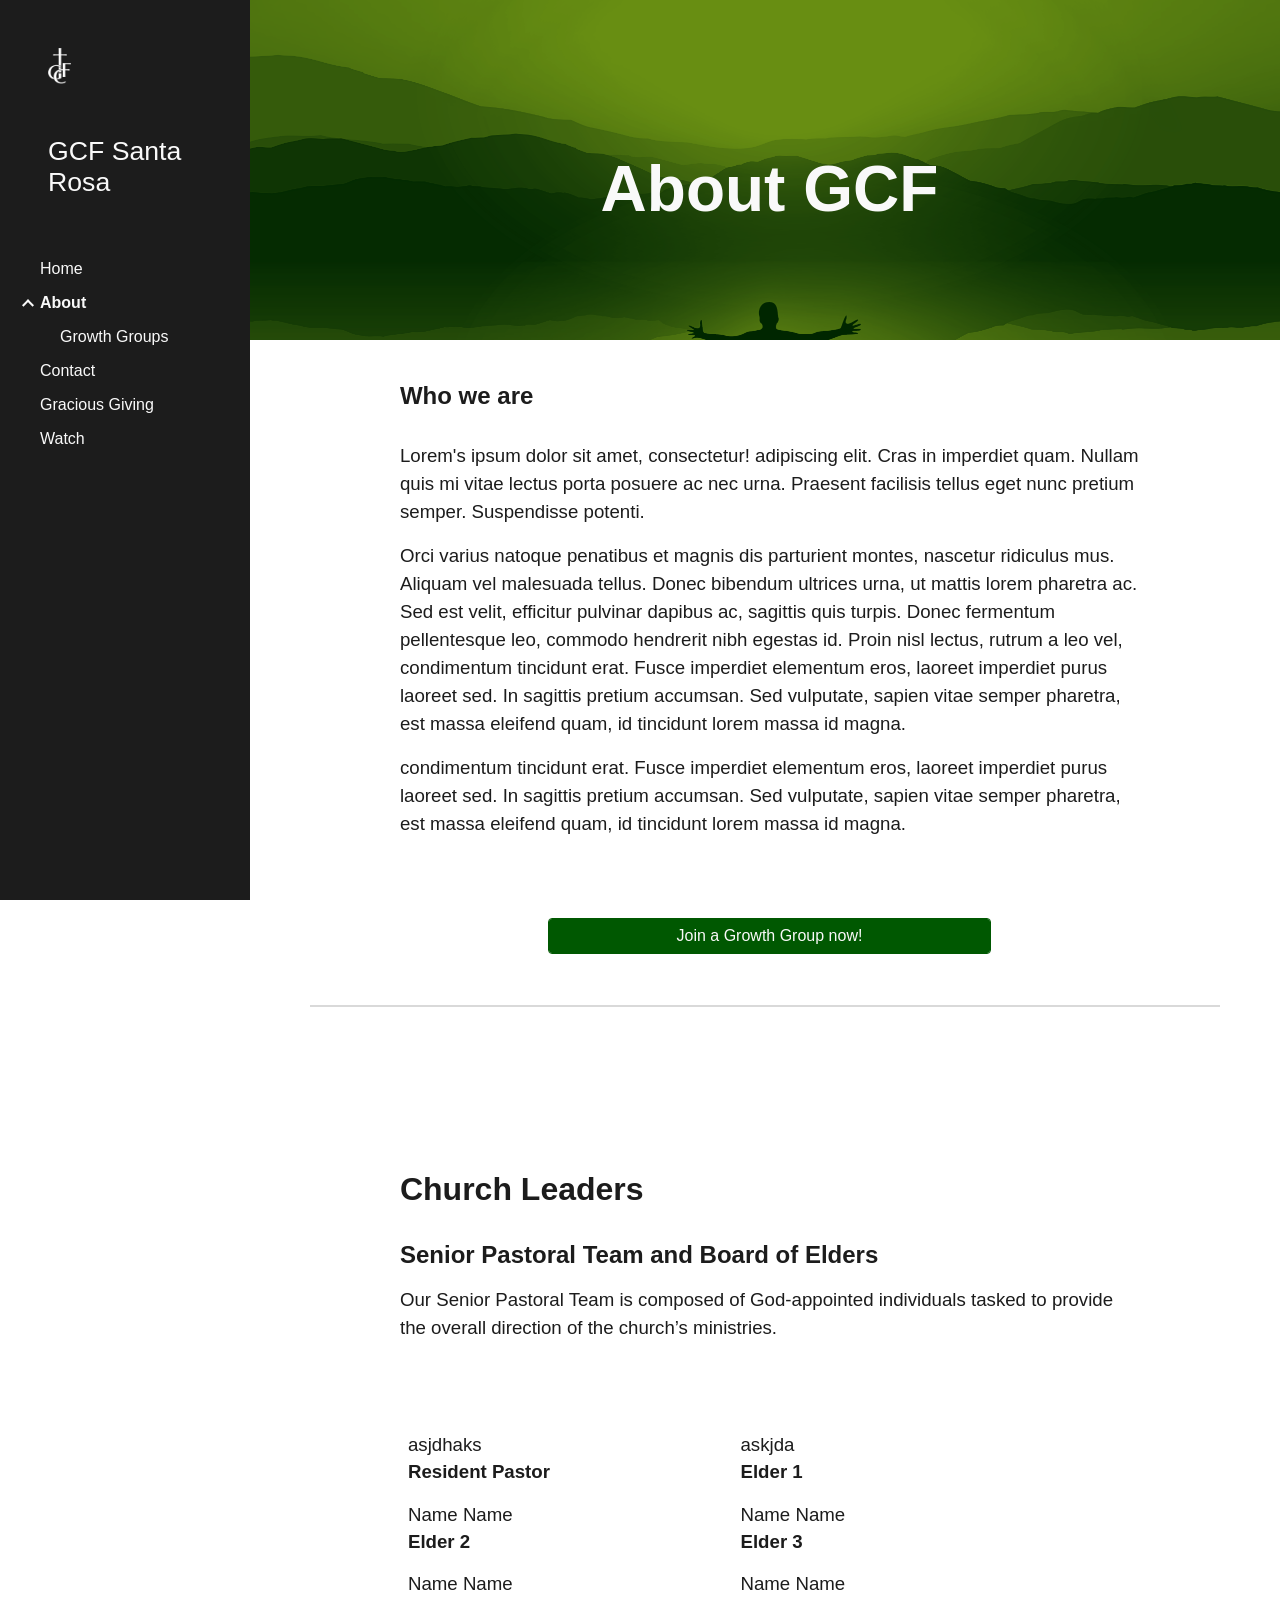
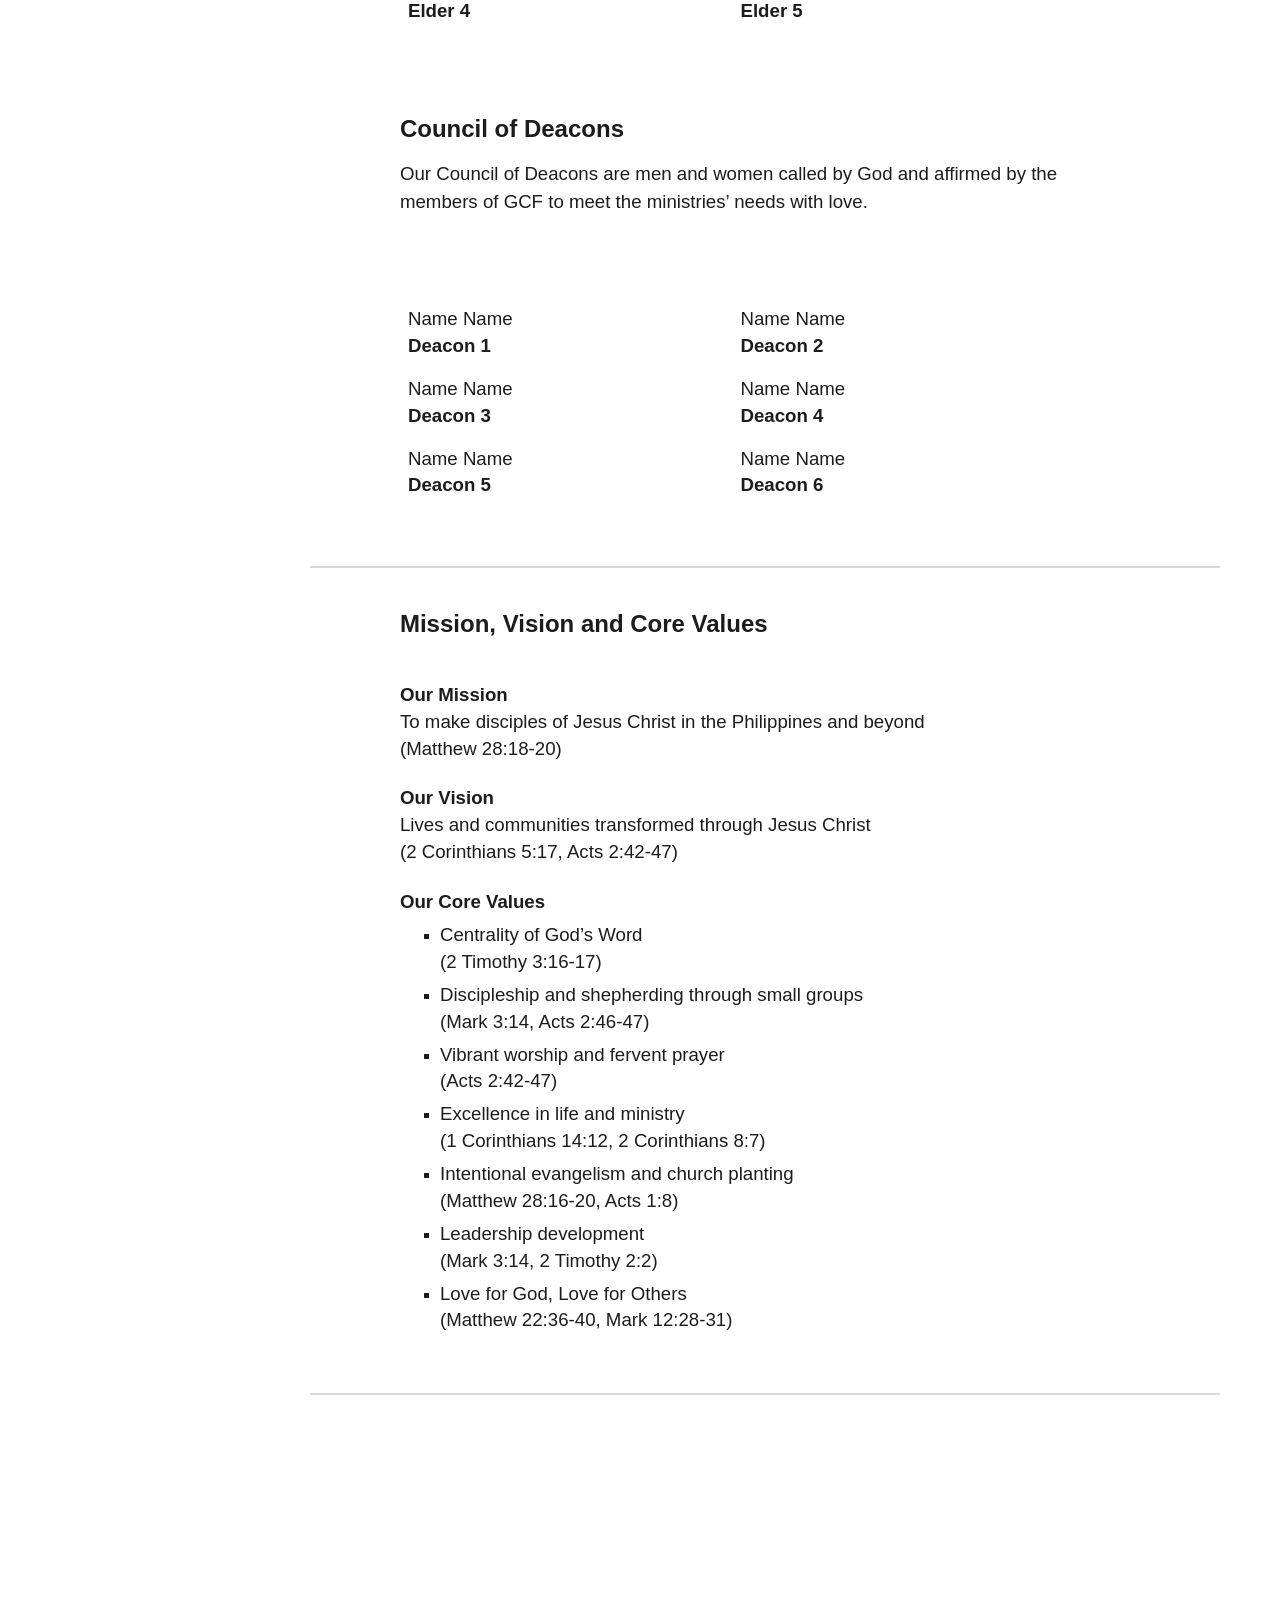
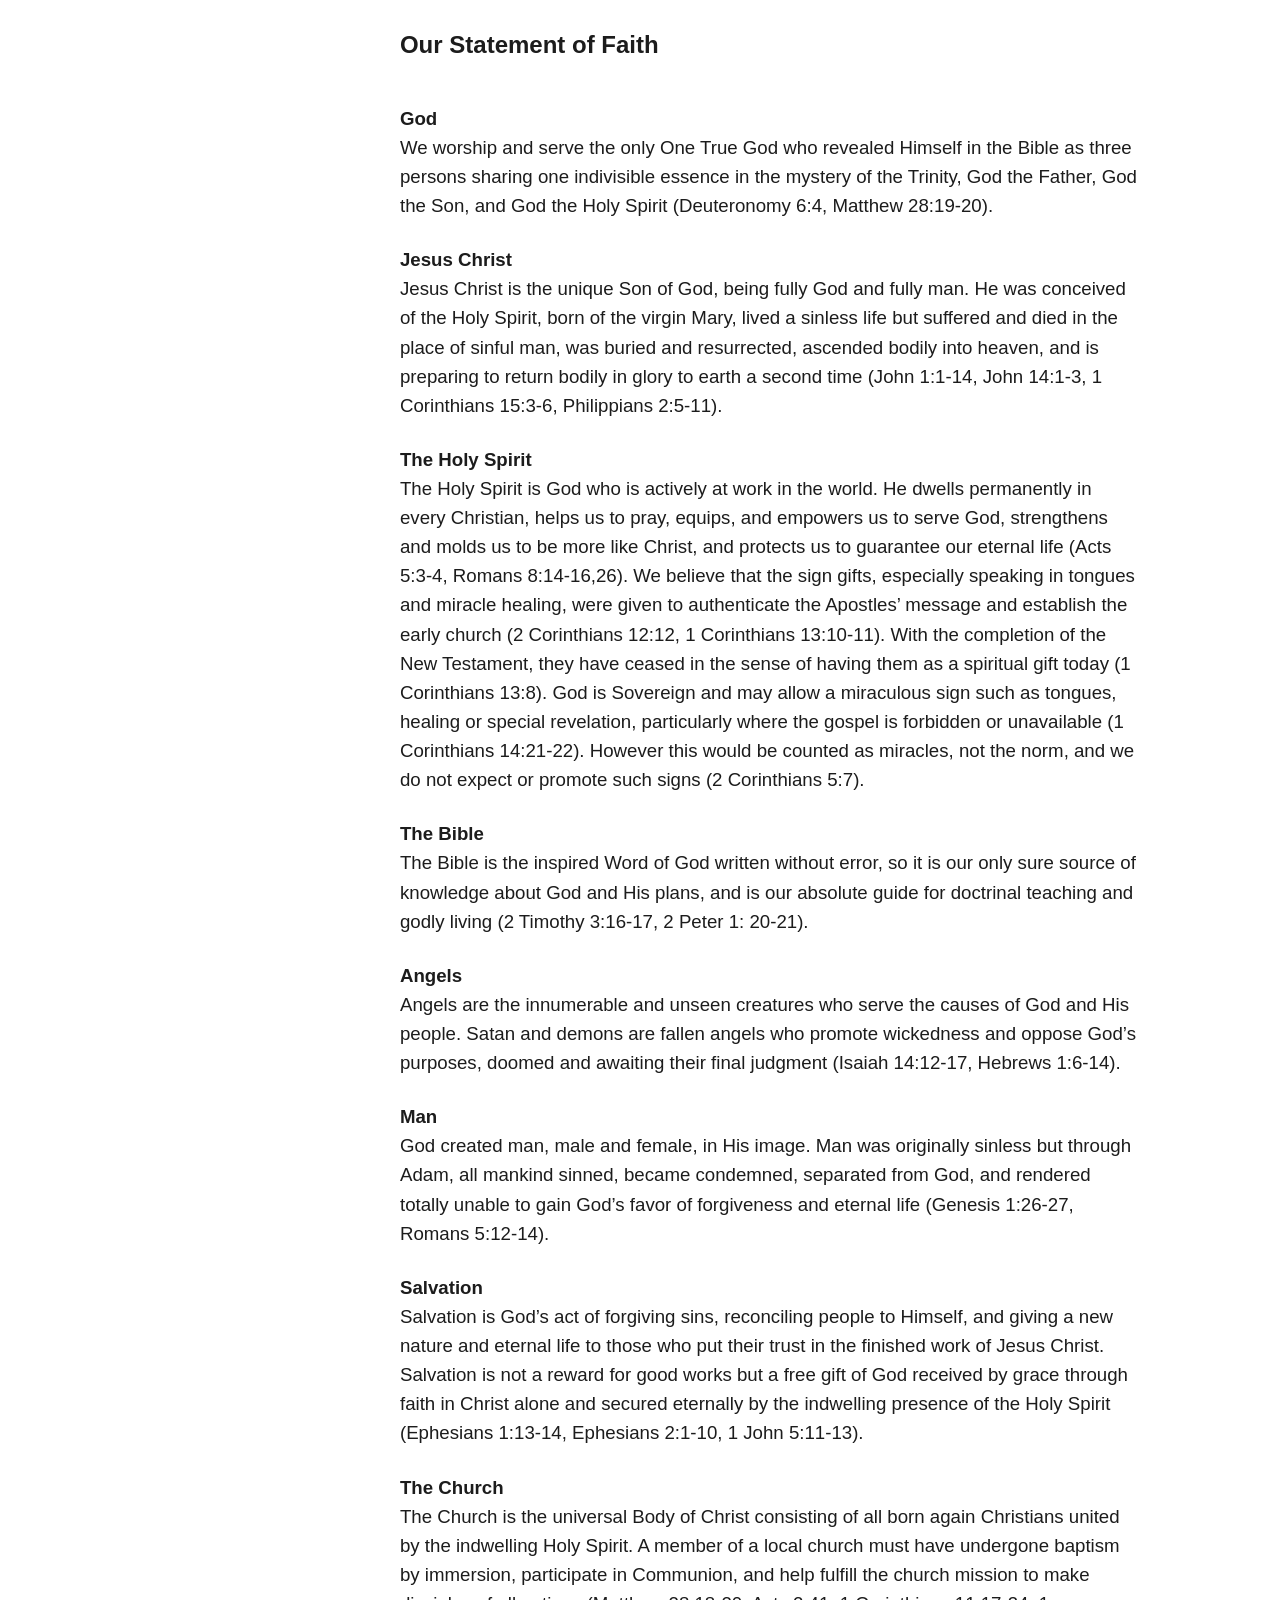
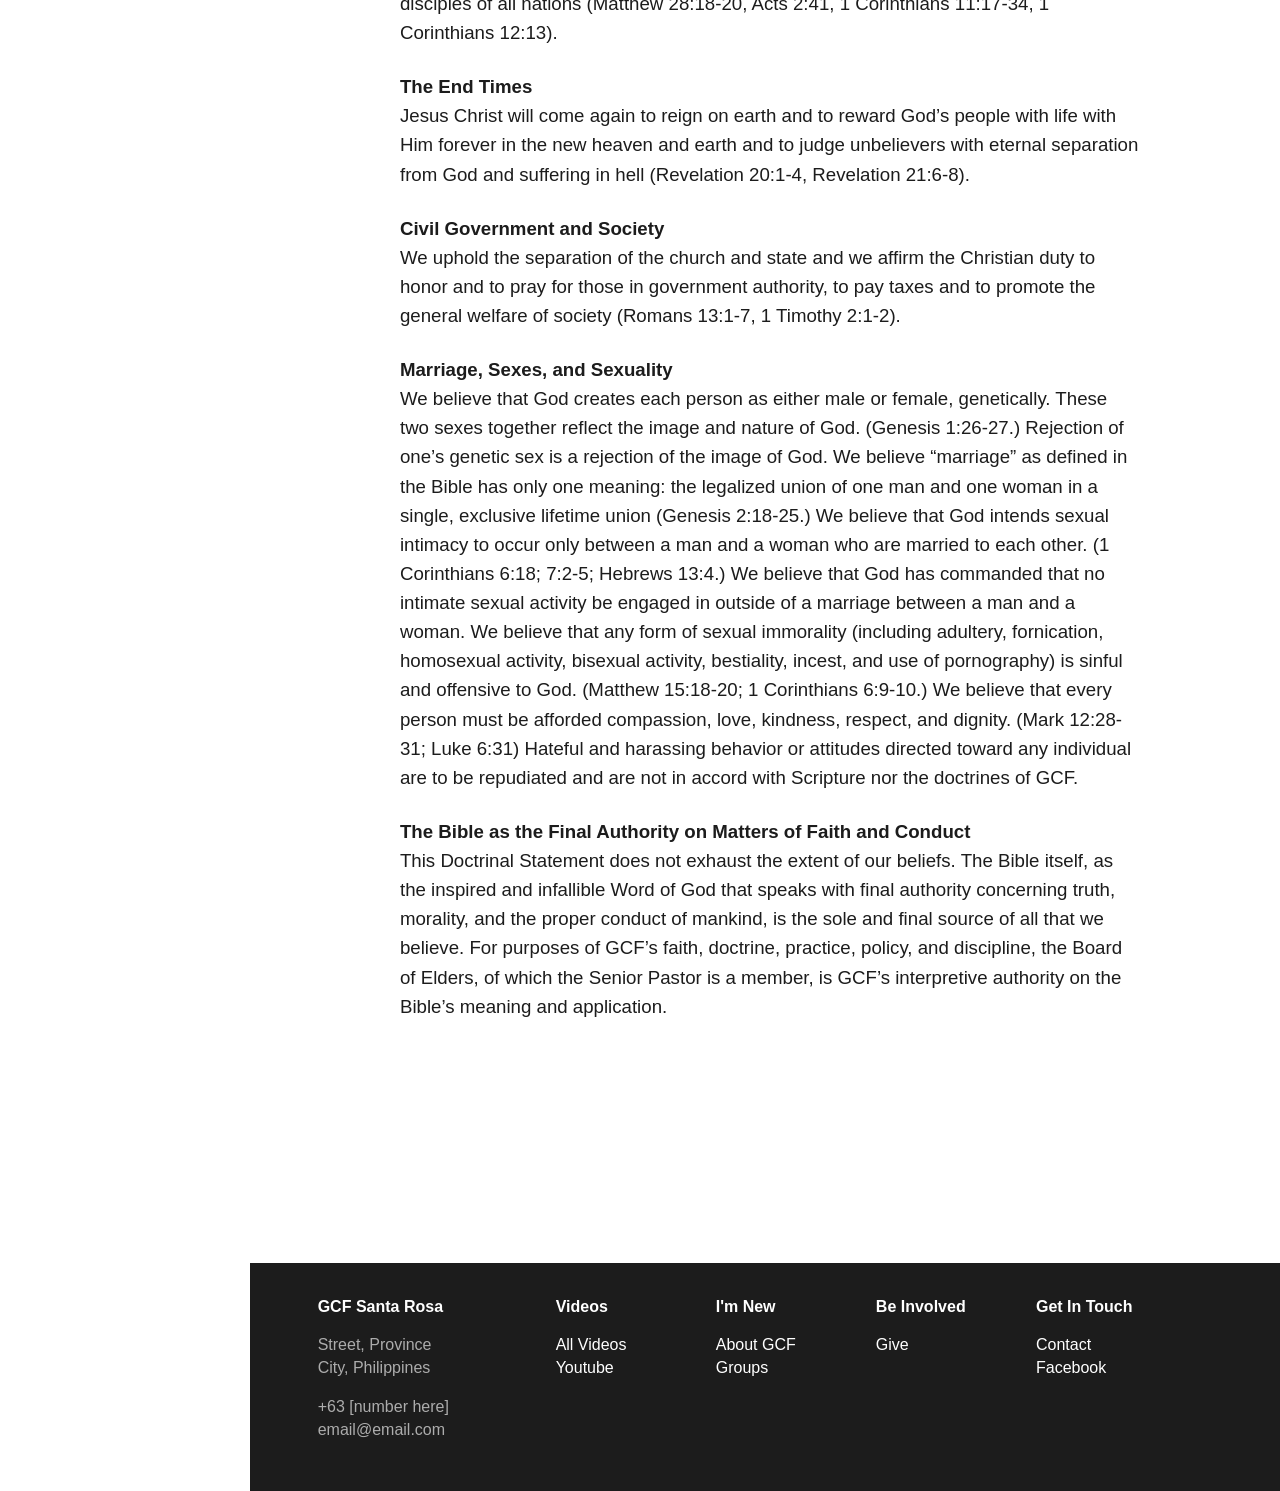
==== commit 2e45a058: "Test" ====
--- a/About.html
+++ b/About.html
@@ -1020,2349 +1020,7 @@
         </div>
       </div>
       <script nonce="LWmRM+wXXbqaGd2FyMwVhg">DOCS_timing['cov'] = new Date().getTime();</script>
-      <script id="base-js" nonce="LWmRM+wXXbqaGd2FyMwVhg">var _F_jsUrl = '/_/atari/_/js/k=';
-        "use strict"; this.default_tk = this.default_tk || {}; (function (_) {
-          var window = this;
-          try {
-            var ba, ca, ea, fa, ha, ja, ia, ka, aaa, baa, ma, caa, daa, faa, gaa, iaa, jaa, kaa, maa, naa, oaa, qaa, raa, Bb, waa, yaa, Faa, Daa, Eaa, Zb, Yb, bc, Gaa, Haa, fc, hc, Iaa, Jaa, Kaa, mc, Laa, Naa, wc, Oaa, Vaa, Paa, Qc, Tc, $aa, ed, aba, cba, eba, hba, qba, rba, tba, uba, wba, xba, zba, yba, Fba, Eba, Gba, Jd, Hba, Jba, Qba, Sba, Uba, Vba, Zba, cca, dca, ge, eca, ie, fca, ld, je, gca, me, ne, oe, lca, mca, re, se, nca, oca;
-            _.aa = function (a, b) { if (Error.captureStackTrace) Error.captureStackTrace(this, _.aa); else { var c = Error().stack; c && (this.stack = c) } a && (this.message = String(a)); void 0 !== b && (this.Vh = b); this.B = !0 }; ba = function (a, b) { a = a.split("%s"); for (var c = "", d = a.length - 1, e = 0; e < d; e++)c += a[e] + (e < b.length ? b[e] : "%s"); _.aa.call(this, c + a[d]) }; ca = function () { var a = _.m.navigator; return a && (a = a.userAgent) ? a : "" }; ea = function (a) { return _.da(ca(), a) }; fa = function () { return ea("Trident") || ea("MSIE") }; ha = function () { return ea("Firefox") || ea("FxiOS") };
-            ja = function () { return ea("Safari") && !(ia() || ea("Coast") || ea("Opera") || ea("Edge") || ea("Edg/") || ea("OPR") || ha() || ea("Silk") || ea("Android")) }; ia = function () { return (ea("Chrome") || ea("CriOS")) && !ea("Edge") || ea("Silk") }; ka = function () { return ea("Android") && !(ia() || ha() || ea("Opera") || ea("Silk")) }; aaa = function (a) { var b = {}; a.forEach(function (c) { b[c[0]] = c[1] }); return function (c) { return b[c.find(function (d) { return d in b })] || "" } };
-            baa = function (a) {
-              var b = ca(); if ("Internet Explorer" === a) { if (fa()) if ((a = /rv: *([\d\.]*)/.exec(b)) && a[1]) b = a[1]; else { a = ""; var c = /MSIE +([\d\.]+)/.exec(b); if (c && c[1]) if (b = /Trident\/(\d.\d)/.exec(b), "7.0" == c[1]) if (b && b[1]) switch (b[1]) { case "4.0": a = "8.0"; break; case "5.0": a = "9.0"; break; case "6.0": a = "10.0"; break; case "7.0": a = "11.0" } else a = "7.0"; else a = c[1]; b = a } else b = ""; return b } var d = RegExp("([A-Z][\\w ]+)/([^\\s]+)\\s*(?:\\((.*?)\\))?", "g"); c = []; for (var e; e = d.exec(b);)c.push([e[1], e[2], e[3] || void 0]); b =
-                aaa(c); switch (a) { case "Opera": if (ea("Opera")) return b(["Version", "Opera"]); if (ea("OPR")) return b(["OPR"]); break; case "Microsoft Edge": if (ea("Edge")) return b(["Edge"]); if (ea("Edg/")) return b(["Edg"]); break; case "Chromium": if (ia()) return b(["Chrome", "CriOS", "HeadlessChrome"]) }return "Firefox" === a && ha() || "Safari" === a && ja() || "Android Browser" === a && ka() || "Silk" === a && ea("Silk") ? (b = c[2]) && b[1] || "" : ""
-            }; _.la = function (a) { a = baa(a); if ("" === a) return NaN; a = a.split("."); return 0 === a.length ? NaN : Number(a[0]) };
-            ma = function () { return ea("iPhone") && !ea("iPod") && !ea("iPad") }; _.na = function () { return ma() || ea("iPad") || ea("iPod") }; _.oa = function () { return ea("Macintosh") }; _.qa = function () { return ea("CrOS") };
-            _.sa = function () { var a = ca(), b = ""; ea("Windows") ? (b = /Windows (?:NT|Phone) ([0-9.]+)/, b = (a = b.exec(a)) ? a[1] : "0.0") : _.na() ? (b = /(?:iPhone|iPod|iPad|CPU)\s+OS\s+(\S+)/, b = (a = b.exec(a)) && a[1].replace(/_/g, ".")) : _.oa() ? (b = /Mac OS X ([0-9_.]+)/, b = (a = b.exec(a)) ? a[1].replace(/_/g, ".") : "10") : _.ra(ca(), "KaiOS") ? (b = /(?:KaiOS)\/(\S+)/i, b = (a = b.exec(a)) && a[1]) : ea("Android") ? (b = /Android\s+([^\);]+)(\)|;)/, b = (a = b.exec(a)) && a[1]) : _.qa() && (b = /(?:CrOS\s+(?:i686|x86_64)\s+([0-9.]+))/, b = (a = b.exec(a)) && a[1]); return b || "" };
-            _.ta = function (a) { return a[a.length - 1] }; _.ua = function (a, b, c) { for (var d = "string" === typeof a ? a.split("") : a, e = a.length - 1; 0 <= e; --e)e in d && b.call(c, d[e], e, a) }; _.wa = function (a, b, c) { b = _.va(a, b, c); return 0 > b ? null : "string" === typeof a ? a.charAt(b) : a[b] }; _.va = function (a, b, c) { for (var d = a.length, e = "string" === typeof a ? a.split("") : a, f = 0; f < d; f++)if (f in e && b.call(c, e[f], f, a)) return f; return -1 };
-            _.xa = function (a, b, c) { for (var d = "string" === typeof a ? a.split("") : a, e = a.length - 1; 0 <= e; e--)if (e in d && b.call(c, d[e], e, a)) return e; return -1 }; _.za = function (a, b) { return 0 <= (0, _.ya)(a, b) }; _.Aa = function (a) { if (!Array.isArray(a)) for (var b = a.length - 1; 0 <= b; b--)delete a[b]; a.length = 0 }; _.Ba = function (a, b) { _.za(a, b) || a.push(b) }; _.Da = function (a, b) { b = (0, _.ya)(a, b); var c; (c = 0 <= b) && _.Ca(a, b); return c }; _.Ca = function (a, b) { return 1 == Array.prototype.splice.call(a, b, 1).length };
-            caa = function (a, b) { var c = 0; _.ua(a, function (d, e) { b.call(void 0, d, e, a) && _.Ca(a, e) && c++ }) }; _.Ea = function (a) { return Array.prototype.concat.apply([], arguments) }; _.Fa = function (a) { var b = a.length; if (0 < b) { for (var c = Array(b), d = 0; d < b; d++)c[d] = a[d]; return c } return [] }; _.Ha = function (a, b) { for (var c = 1; c < arguments.length; c++) { var d = arguments[c]; if (_.Ga(d)) { var e = a.length || 0, f = d.length || 0; a.length = e + f; for (var g = 0; g < f; g++)a[e + g] = d[g] } else a.push(d) } };
-            _.Ja = function (a, b, c, d) { Array.prototype.splice.apply(a, _.Ia(arguments, 1)) }; _.Ia = function (a, b, c) { return 2 >= arguments.length ? Array.prototype.slice.call(a, b) : Array.prototype.slice.call(a, b, c) }; _.Ma = function (a, b, c) { b = b || a; var d = function (l) { return _.Ka(l) ? "o" + _.La(l) : (typeof l).charAt(0) + l }; c = c || d; for (var e = d = 0, f = {}; e < a.length;) { var g = a[e++], k = c(g); Object.prototype.hasOwnProperty.call(f, k) || (f[k] = !0, b[d++] = g) } b.length = d }; _.Oa = function (a, b) { a.sort(b || _.Na) };
-            _.Qa = function (a, b) { if (!_.Ga(a) || !_.Ga(b) || a.length != b.length) return !1; for (var c = a.length, d = daa, e = 0; e < c; e++)if (!d(a[e], b[e])) return !1; return !0 }; _.Na = function (a, b) { return a > b ? 1 : a < b ? -1 : 0 }; daa = function (a, b) { return a === b }; _.eaa = function (a, b) { var c = {}; (0, _.Ra)(a, function (d, e) { c[b.call(void 0, d, e, a)] = d }); return c };
-            _.Sa = function (a) { for (var b = [], c = 0; c < arguments.length; c++) { var d = arguments[c]; if (Array.isArray(d)) for (var e = 0; e < d.length; e += 8192)for (var f = _.Sa.apply(null, _.Ia(d, e, e + 8192)), g = 0; g < f.length; g++)b.push(f[g]); else b.push(d) } return b }; _.Ua = function (a) { return _.Ta && null != a && a instanceof Uint8Array }; _.Wa = function (a) { if (a !== _.Va) throw Error("z"); }; _.Ya = function (a, b) { Object.isFrozen(a) || (Xa ? a[Xa] |= b : void 0 !== a.py ? a.py |= b : Object.defineProperties(a, { py: { value: b, configurable: !0, writable: !0, enumerable: !1 } })) };
-            _.Za = function (a) { var b; Xa ? b = a[Xa] : b = a.py; return null == b ? 0 : b }; _.$a = function (a) { return Array.isArray(a) ? !!(_.Za(a) & 1) : !1 }; _.ab = function (a) { _.Ya(a, 1); return a }; _.bb = function (a) { return Array.isArray(a) ? !!(_.Za(a) & 2) : !1 }; _.cb = function (a) { if (!Array.isArray(a)) throw Error("B"); _.Ya(a, 2) }; _.db = function (a) { return _.bb(a.cg) }; _.eb = function (a) { return null !== a && "object" === typeof a && !Array.isArray(a) && a.constructor === Object }; faa = function (a) { return { value: a, configurable: !1, writable: !1, enumerable: !1 } };
-            _.fb = function (a) { _.m.setTimeout(function () { throw a; }, 0) }; gaa = function (a) { switch (typeof a) { case "number": return isFinite(a) ? a : String(a); case "object": if (a && !Array.isArray(a)) { if (_.Ua(a)) return _.gb(a); if (a instanceof _.hb) { var b = a.Ja; b = null == b || "string" === typeof b ? b : _.Ta && b instanceof Uint8Array ? _.gb(b) : null; return (a.Ja = b) || "" } if (a instanceof _.ib) return a.we() } }return a }; _.jb = function (a, b) { b.I && (a.I = b.I.slice()) }; _.lb = function (a, b) { b = void 0 === b ? _.haa : b; return iaa(a, b) };
-            _.mb = function (a, b) { if (null != a) { if (Array.isArray(a)) a = iaa(a, b); else if (_.eb(a)) { var c = {}, d; for (d in a) c[d] = _.mb(a[d], b); a = c } else a = b(a); return a } }; iaa = function (a, b) { for (var c = a.slice(), d = 0; d < c.length; d++)c[d] = _.mb(c[d], b); _.$a(a) && _.ab(c); return c }; _.nb = function (a) { a && "object" == typeof a && a.toJSON ? a = a.toJSON() : a instanceof _.hb ? (a = a.Ja || "", a = "string" === typeof a ? a : new Uint8Array(a)) : a = _.Ua(a) ? new Uint8Array(a) : a instanceof _.ib ? _.lb(a.we(), _.nb) : a; return a };
-            jaa = function (a) { if (a && "object" == typeof a && a.toJSON) return a.toJSON(); a = gaa(a); return Array.isArray(a) ? _.lb(a, jaa) : a }; kaa = function (a) { return a.clone() }; _.haa = function (a) { return _.Ua(a) ? new Uint8Array(a) : a instanceof _.ib ? _.ob(a, kaa) : a }; _.rb = function (a, b, c, d) { _.pb(a); a = _.qb(a, b); void 0 != d ? a.splice(d, 0, c) : a.push(c) }; _.laa = function (a, b) { var c = a.cg.length, d = c - 1; if (c && (c = a.cg[d], _.eb(c))) { a.H = d - a.Yl; a.D = c; return } void 0 !== b && -1 < b ? (a.H = Math.max(b, d + 1 - a.Yl), a.D = void 0) : a.H = Number.MAX_VALUE };
-            maa = function (a, b) { return gaa(b) }; _.tb = function (a, b) { _.jb(a, b); var c = b.B; if (c) { b = b.D; for (var d in c) { var e = c[d]; if (e) { var f = !(!b || !b[d]), g = +d; if (Array.isArray(e)) { if (e.length) for (f = _.sb(a, e[0].constructor, g, f), g = 0; g < Math.min(f.length, e.length); g++)_.tb(f[g], e[g]) } else (f = _.p(a, e.constructor, g, void 0, f)) && _.tb(f, e) } } } }; naa = function (a) { var b = this.he, c = this.Wg; return this.eN ? _.sb(a, b, c, !0) : _.p(a, b, c, void 0, !0) }; oaa = function (a, b) { var c = this.Wg; return this.eN ? _.ub(a, c, b, !0) : _.r(a, c, b, !0) };
-            qaa = function (a, b, c, d, e, f) { (a = a.B && a.B[c]) ? Array.isArray(a) ? (e = f.BC ? _.ab(a.slice()) : a, _.ub(b, c, e)) : _.r(b, c, a) : (_.Ta && d instanceof Uint8Array ? e = d.length ? new _.hb(new Uint8Array(d), _.Va) : _.vb() : d instanceof _.ib ? e = _.ob(d, paa) : (Array.isArray(d) && (e ? _.cb(d) : _.$a(d) && f.BC && (d = d.slice())), e = d), _.t(b, c, e)) }; _.wb = function (a) { a && "function" == typeof a.Oa && a.Oa() }; _.xb = function (a) { for (var b = 0, c = arguments.length; b < c; ++b) { var d = arguments[b]; _.Ga(d) ? _.xb.apply(null, d) : _.wb(d) } }; raa = function (a) { _.yb ? a(_.yb) : zb.push(a) };
-            Bb = function () { !_.yb && _.Ab && _.saa(); return _.yb }; _.saa = function () { _.yb = (0, _.Ab)(); zb.forEach(function (a) { a(_.yb) }); zb = [] }; _.v = function (a) { _.yb && taa(a) }; _.w = function () { _.yb && uaa(_.yb) }; _.Cb = function (a, b) { b.hasOwnProperty("displayName") || (b.displayName = a); b[vaa] = a }; waa = function (a) { a = a[vaa]; return a instanceof _.Eb ? a : null }; _.Fb = function (a, b, c) { for (var d in a) b.call(c, a[d], d, a) }; _.Gb = function (a, b) { var c = {}, d; for (d in a) b.call(void 0, a[d], d, a) && (c[d] = a[d]); return c };
-            _.Hb = function (a, b, c) { var d = {}, e; for (e in a) d[e] = b.call(c, a[e], e, a); return d }; _.Ib = function (a, b, c) { for (var d in a) if (b.call(c, a[d], d, a)) return !0; return !1 }; _.Kb = function (a) { var b = 0, c; for (c in a) b++; return b }; _.Lb = function (a) { var b = [], c = 0, d; for (d in a) b[c++] = a[d]; return b }; _.Mb = function (a) { var b = [], c = 0, d; for (d in a) b[c++] = d; return b }; _.Nb = function (a, b) { for (var c in a) if (a[c] == b) return !0; return !1 }; _.Ob = function (a) { for (var b in a) return !1; return !0 }; _.Pb = function (a, b) { b in a && delete a[b] };
-            _.Qb = function (a) { var b = {}, c; for (c in a) b[c] = a[c]; return b }; _.Rb = function (a, b) { for (var c, d, e = 1; e < arguments.length; e++) { d = arguments[e]; for (c in d) a[c] = d[c]; for (var f = 0; f < xaa.length; f++)c = xaa[f], Object.prototype.hasOwnProperty.call(d, c) && (a[c] = d[c]) } }; _.Sb = function (a) { var b = arguments.length; if (1 == b && Array.isArray(arguments[0])) return _.Sb.apply(null, arguments[0]); for (var c = {}, d = 0; d < b; d++)c[arguments[d]] = !0; return c }; yaa = function () { };
-            Faa = function (a) { if (a instanceof _.Tb) return 'url("' + _.Ub(a).replace(/</g, "%3c").replace(/[\\"]/g, "\\$&") + '")'; if (a instanceof Vb) a = _.Wb(a); else { a = String(a); var b = a.replace(zaa, "$1").replace(zaa, "$1").replace(Aaa, "url"); if (Baa.test(b)) { if (b = !Caa.test(a)) { for (var c = b = !0, d = 0; d < a.length; d++) { var e = a.charAt(d); "'" == e && c ? b = !b : '"' == e && b && (c = !c) } b = b && c && Daa(a) } a = b ? Eaa(a) : "zClosurez" } else a = "zClosurez" } if (/[{;}]/.test(a)) throw new ba("Value does not allow [{;}], got: %s.", [a]); return a };
-            Daa = function (a) { for (var b = !0, c = /^[-_a-zA-Z0-9]$/, d = 0; d < a.length; d++) { var e = a.charAt(d); if ("]" == e) { if (b) return !1; b = !0 } else if ("[" == e) { if (!b) return !1; b = !1 } else if (!b && !c.test(e)) return !1 } return b }; Eaa = function (a) { return a.replace(Aaa, function (b, c, d, e) { var f = ""; d = d.replace(/^(['"])(.*)\1$/, function (g, k, l) { f = k; return l }); b = _.Xb(d).Bg(); return c + f + b + f + e }) };
-            Zb = function (a, b) { if (!b && a.hasAttribute("jsshadow")) return null; for (b = 0; a = Yb(a);) { if (a.hasAttribute("jsslot")) b += 1; else if (a.hasAttribute("jsshadow") && 0 < b) { --b; continue } if (0 >= b) return a } return null }; Yb = function (a) { return a ? $b(a) ? $b(a) : a.parentNode && 11 === a.parentNode.nodeType ? a.parentNode.host : _.ac(a) : null }; bc = function (a, b, c, d) { for (c || (a = Zb(a, d)); a;) { if (b(a)) return a; a = Zb(a, d) } return null }; Gaa = function (a) { var b; bc(a, function (c) { return $b(c) ? (b = $b(c), !0) : !1 }, !0); return b || a };
-            Haa = function (a, b) { b.id || (b.id = "ow" + _.La(b)); a.setAttribute("jsowner", b.id); a.__owner = b; var c = cc.get(b); c || cc.set(b, c = []); c.includes(a) || c.push(a); b.setAttribute("__IS_OWNER", !0) }; fc = function (a) { if (cc.has(a)) { var b = _.dc(a); caa(cc.get(a), function (c) { return !_.ec(b.body, c) }); a.setAttribute("__IS_OWNER", 0 < cc.get(a).length) } };
-            hc = function (a, b) { if (a["__wizcontext:requests"] && a["__wizcontext:requests"][b]) return a["__wizcontext:requests"][b]; var c = new _.gc, d = void 0; bc(a, function (f) { f = f.__wizcontext; if (!f) return !1; d = f[b]; return void 0 !== d ? !0 : !1 }, !0); if (void 0 !== d) c.callback(d); else { Iaa(a, b, c); var e = Gaa(a); e != a && Iaa(e, b, c) } return c };
-            Iaa = function (a, b, c) { var d = (d = a.getAttribute("jscontext")) ? d.split(" ") : []; d.push(String(b)); 0 == d.length ? a.removeAttribute("jscontext") : a.setAttribute("jscontext", d.join(" ")); (d = a["__wizcontext:requests"]) || (d = a["__wizcontext:requests"] = {}); d[b] = c }; _.jc = function (a, b, c) { b = b.querySelectorAll('[jsname="' + c + '"]'); c = []; for (var d = 0; d < b.length; d++)ic(b[d], !1) == a && c.push(b[d]); return c };
-            Jaa = function (a) { var b = this.getAttribute(a); Element.prototype.setAttribute.apply(this, arguments); var c = this.getAttribute(a); _.kc(this, lc, { name: a, Ju: c, A8: b }, !1) }; Kaa = function (a) { var b = this.getAttribute(a); Element.prototype.removeAttribute.apply(this, arguments); _.kc(this, lc, { name: a, Ju: null, A8: b }, !1) }; mc = function () { return !!(window.performance && window.performance.mark && window.performance.measure && window.performance.clearMeasures && window.performance.clearMarks) };
-            _.tc = function (a, b, c) { var d = a instanceof _.Eb ? a : nc(_.oc.Ka(), a); a = pc(_.oc.Ka(), d); a.Ta(function (e) { return qc(d, e, b || new _.rc(void 0, void 0, void 0, c || void 0)) }); return a }; Laa = function (a, b, c) { var d = { count: 0 }, e = (0, _.y)(b, null); d.aQ = _.uc(_.vc().measure(function (f) { f.height = a.el().clientHeight; d.count++; 10 == d.count && c() }).ab(function (f) { 0 < f.height ? e(f.height) : d.aQ() })); d.aQ() };
-            Naa = function (a, b, c) {
-              if (_.z.mn) {
-                var d = a.find("path"); d.Xa({ transition: "none" }); a = a.el(); wc(a, b, c); d.tc(function (e) { var f = e.setAttribute; a: { var g = _.xc("transform"); if (void 0 === e.style[g] && (g = yc() + zc(g), void 0 !== e.style[g])) { g = Maa() + "-transform"; break a } g = "transform" } g = _.Ac(e, g) || _.Ac(e, "transform"); f.call(e, "temp-transform", g) }); wc(a, b, !c); d.Xa({ transition: "" }); d.tc(function (e) { var f = e.getAttribute("temp-transform"); e.removeAttribute("temp-transform"); f && "none" != f ? e.setAttribute("transform", f) : e.removeAttribute("transform") });
-                wc(a, b, c)
-              } else _.Bc(a, b, c)
-            }; wc = function (a, b, c) { var d = a.getAttribute("class").split(" "); _.Da(d, b); c && d.push(b); a.setAttribute("class", d.join(" ")) }; Oaa = function (a, b) { if (null === b) return !1; if ("contains" in a && 1 == b.nodeType) return a.contains(b); if ("compareDocumentPosition" in a) return a == b || !!(a.compareDocumentPosition(b) & 16); for (; b && a != b;)b = b.parentNode; return b == a };
-            Vaa = function (a, b, c) {
-              if ("click" == b.type || b.targetTouches && 1 < b.targetTouches.length) return b; var d = Cc, e = b.target; if (e && Paa(e)) return b; e = Qaa(b); if ("touchstart" != b.type || c.touchstart || c.touchend) if ("touchend" == b.type && d && Cc.node == a) if (b.defaultPrevented || e && 4 < Math.abs(e.clientX - Cc.x) + Math.abs(e.clientY - Cc.y)) Cc = null; else {
-                Dc = a = Raa(b); b.stopPropagation(); b.preventDefault(); b = Saa(a); b._fastclick = !0; a: {
-                  for (c = a.target; c && c.getAttribute;) {
-                    d = c.tagName || ""; if ("A" == d || "INPUT" == d || "TEXTAREA" == d || "SELECT" == d ||
-                      "BUTTON" == d || c.getAttribute("tabIndex")) break a; c = c.parentNode
-                  } c = null
-                } c ? c.focus() : document.activeElement && document.activeElement.blur(); a.target.dispatchEvent(b); if (!b.defaultPrevented) { if (document.activeElement && document.activeElement != b.target && document.activeElement != c && Paa(document.activeElement)) try { document.activeElement.blur() } catch (f) { } try { window.getSelection().removeAllRanges() } catch (f) { } } return null
-              } else "touchmove" == b.type && Cc && e && 4 < Math.abs(e.clientX - Cc.x) + Math.abs(e.clientY - Cc.y) && (Cc =
-                null); else return Cc = { node: a, x: e ? e.clientX : 0, y: e ? e.clientY : 0 }, Dc = null, clearTimeout(Taa), Taa = setTimeout(Uaa, 400), null; return b
-            }; Paa = function (a) { var b = a.tagName || ""; return "TEXTAREA" == b || "INPUT" == b || "SELECT" == b || "OPTION" == b || a.isContentEditable }; _.Fc = function (a) { if (a instanceof Ec) return a.B; throw Error("U"); }; _.Ic = function (a) { return a instanceof _.Gc ? _.Hc(a) : _.Hc(a) }; _.Kc = function (a) { return a instanceof _.Jc ? _.Fc(a) : _.Ub(a) };
-            _.Waa = function (a) { var b, c, d = null == (c = (b = (a.ownerDocument && a.ownerDocument.defaultView || window).document).querySelector) ? void 0 : c.call(b, "script[nonce]"); (b = d ? d.nonce || d.getAttribute("nonce") || "" : "") && a.setAttribute("nonce", b) }; _.Mc = function (a, b) { a.src = _.Lc(b); _.Waa(a) }; _.Nc = function (a, b) { a.replace(_.Kc(b)) }; _.Oc = function (a, b) { a.open(_.Kc(b), void 0, void 0) }; Qc = function (a) { return new Pc(function (b) { return b.substr(0, a.length + 1).toLowerCase() === a + ":" }) };
-            _.Sc = function (a) { var b = void 0 === b ? Xaa : b; a: { b = void 0 === b ? Xaa : b; for (var c = 0; c < b.length; ++c) { var d = b[c]; if (d instanceof Pc && d.pe(a)) { a = new Ec(a, _.Rc); break a } } a = void 0 } return a || Yaa }; _.Vc = function (a, b, c, d) { b = Tc(b(c || Zaa, d)); _.Uc(a, b) }; _.Xc = function (a, b, c, d) { a = a(b || Zaa, c); d = (d || _.Wc()).createElement("DIV"); a = Tc(a); _.Uc(d, a); 1 == d.childNodes.length && (a = d.firstChild, 1 == a.nodeType && (d = a)); return d }; Tc = function (a) { return _.Ka(a) ? a instanceof Yc ? _.Zc(a) : _.$c("zSoyz") : _.$c(String(a)) };
-            $aa = function () { var a = _.m.window; a.onbeforeunload = function () { }; a.location.reload() }; ed = function (a, b) { var c = _.ad(5, a); bd.test(c) ? (a = _.cd(a), c = a[5], c = c.replace(b, ""), b = _.dd(a[1], a[2], a[3], a[4], c, a[6], a[7])) : b = a; return b }; aba = function () { for (var a in Array.prototype) return !1; return !0 }; _.fd = function (a, b) { this.D = a; this.C = b; this.constructor.YJ || (this.constructor.YJ = {}); this.constructor.YJ[this.toString()] = this };
-            cba = function () {
-              var a = void 0 === a ? !1 : a; var b = void 0 === b ? !1 : b; var c = void 0 === c ? {} : c; var d = "", e = ""; window && window._F_cssRowKey && (d = window._F_cssRowKey, window._F_combinedSignature && (e = window._F_combinedSignature)); if (d && "function" !== typeof window._F_installCss) throw Error("ob"); var f = ""; var g = _.m._F_jsUrl; if ("undefined" !== typeof document && document && document.getElementById) { var k = document.getElementById("base-js"); if (k) { var l = k.tagName.toUpperCase(); if ("SCRIPT" == l || "LINK" == l) f = k.src ? k.src : k.getAttribute("href") } } if (g &&
-                f) { if (g != f) throw Error("mb`" + g + "`" + f); f = g } else f = g || f; if (!bba(f)) throw Error("nb"); a = new _.gd(_.hd(f), d, e, a, b); c.T$ && (a.L = c.T$); c.Av && (a.Av = c.Av); c = Bb(); c.R = a; c.eP(!0); return a
-            }; eba = function (a, b) { b = void 0 === b ? null : b; var c = { userAgent: _.z, dir: "ltr" }; b && b instanceof id && (c.configuration = b, c.$C = !0); _.jd(a, kd, new dba(c)) };
-            hba = function () {
-              var a = _.m.performance; if (!a || !a.getEntriesByType) return null; var b = a.getEntriesByType("navigation"); if (!b || !b[0]) return null; b = b[0]; a = a.timeOrigin || a.timing.navigationStart; var c = new fba; c = _.t(c, 1, 1E3 * Math.round(a)); c = _.t(c, 2, Math.round(1E3 * (a + b.redirectStart))); c = _.t(c, 3, Math.round(1E3 * (a + b.redirectEnd))); c = _.t(c, 4, Math.round(1E3 * (a + b.fetchStart))); c = _.t(c, 5, Math.round(1E3 * (a + b.domainLookupStart))); c = _.t(c, 6, Math.round(1E3 * (a + b.domainLookupEnd))); c = _.t(c, 7, Math.round(1E3 * (a + b.connectStart)));
-              c = _.t(c, 8, Math.round(1E3 * (a + b.connectEnd))); b.secureConnectionStart && _.t(c, 9, Math.round(1E3 * (a + b.secureConnectionStart))); _.t(c, 10, Math.round(1E3 * (a + b.requestStart))); _.t(c, 11, Math.round(1E3 * (a + b.responseStart))); _.t(c, 12, Math.round(1E3 * (a + b.responseEnd))); _.t(c, 18, b.redirectCount); _.t(c, 19, gba[b.type] || 1); return c
-            };
-            _.pd = function (a) { var b = void 0 === b ? iba : b; var c = _.La(a), d = function (f) { f = _.B(f); f.next(); f = ld(f); return b(c, f) }, e = function (f) { var g = _.B(f); f = g.next().value; g = ld(g); return a.apply(f, g) }; return function () { var f = _.md.apply(0, arguments), g = this || _.m, k = jba.get(g); k || (k = {}, jba.set(g, k)); return _.nd(k, [this].concat(_.od(f)), e, d) } };
-            qba = function (a) {
-              a = void 0 === a ? window : a; var b = new kba; qd(b, "click"); qd(b, "focus"); qd(b, "focusin"); qd(b, "blur"); qd(b, "focusout"); qd(b, "keydown"); qd(b, "keypress"); qd(b, "load"); qd(b, "mouseover"); qd(b, "mouseout"); qd(b, "mouseenter"); qd(b, "mouseleave"); qd(b, "mouseup"); qd(b, "mousedown"); qd(b, "mousemove"); qd(b, "touchstart"); qd(b, "touchmove"); qd(b, "touchend"); qd(b, "change"); qd(b, "keyup"); qd(b, "input"); qd(b, "dragstart"); qd(b, "dragend"); qd(b, "dragover"); qd(b, "dragleave"); qd(b, "drag"); qd(b, "drop"); qd(b, "dblclick");
-              qd(b, "copy"); qd(b, "cut"); qd(b, "wheel"); qd(b, "load"); var c; window.onwebkitanimationend && (c = "webkitAnimationEnd"); qd(b, "animationend", c); var d; window.onwebkitanimationiteration && (d = "webkitAnimationIteration"); qd(b, "animationiteration", d); qd(b, "transitionend"); d = a.document.documentElement; c = new lba(d); b: { for (var e = 0; e < b.B.length; e++)if (mba(b.B[e].div, d)) { d = !0; break b } d = !1 } if (d) b.D.push(c); else {
-                nba(b, c); b.B.push(c); c = b.D.concat(b.B); d = []; e = []; for (var f = 0; f < b.B.length; ++f) {
-                  var g = b.B[f]; if (oba(g, c)) {
-                    d.push(g);
-                    for (var k = 0; k < g.B.length; ++k) { var l = g.div, n = g.B[k]; l.removeEventListener ? l.removeEventListener(n.eventType, n.Sb, n.capture) : l.detachEvent && l.detachEvent("on" + n.eventType, n.Sb) } g.B = []
-                  } else e.push(g)
-                } for (f = 0; f < b.D.length; ++f)g = b.D[f], oba(g, c) ? d.push(g) : (e.push(g), nba(b, g)); b.B = e; b.D = d
-              } _.rd("_bind", pba(b), a); return a._bind
-            }; rba = function (a, b) { for (var c = 0; c < b.length; c++)try { var d = b[c].B(a); if (null != d && d.abort) return d } catch (e) { _.fb(e) } };
-            tba = function (a) { this.H = {}; this.B = []; var b = sba; this.I = function (c) { return b(c) }; this.F = a; this.J = {}; this.C = null }; uba = function (a, b, c) { var d = a.trigger; a = a.bind; b = new _.sd(b, c); d = new td(d, b, c); c && (_.oc.Ka().H = c, c.ha(b)); c = d.H; a((0, _.y)(c.D, c)); b.dirty(); return d }; wba = function (a) { var b = window, c = qba(b); if (null == c) throw Error("Cb"); var d = uba(c, b.document, a).I; (a = _.ud(a, _.vd)) && a.C.listen(vba, function () { d.dirty() }) }; _.xd = function (a) { return (new _.wd).format(a) };
-            xba = function (a) { if (!(a || _.z.sj && _.z.Pc)) return 0; switch (_.yd()) { case "white": return 4; case "black": return 3; default: return 0 } }; zba = function () { if (_.z.Pc) var a = yba(); else a = _.zd(), a = a.matchMedia("(prefers-color-scheme: dark)").matches ? 1 : a.matchMedia("(prefers-color-scheme: light)").matches ? 2 : 0; if (!_.zd().matchMedia("(forced-colors: active)").matches) return a; switch (a) { case 1: return 3; case 2: return 4; default: return 0 } };
-            yba = function () {
-              var a = Aba(), b = a.CanvasText || a.LinkText || a.VisitedText || a.ActiveText, c = a.Canvas; if (!b || !c) return 0; a = Math; var d = a.sign; var e = new Ad(b[0], b[1], b[2]); c = new Ad(c[0], c[1], c[2]); Bba(); b = _.Bd(e.toString()) + _.Bd(c) + !1; var f = Cba(Cd, b); f && f.C ? b = Cd.get(b) : (e = Dba(e), f = Dba(c), 5E-4 > Math.abs(f - e) ? e = 0 : (e = (c = f > e) ? 1.14 * (Math.pow(f, .56) - Math.pow(e, .57)) : 1.14 * (Math.pow(f, .65) - Math.pow(e, .62)), e = .001 > Math.abs(e) ? 0 : 100 * (.035991 > Math.abs(e) ? e - .7501875468867225 * e : e - .027 * (c ? 1 : -1))), Cd.add(b, e), b = e); switch (d.call(a,
-                b)) { case -1: return 1; case 1: return 2; default: return 0 }
-            }; _.Dd = function (a, b) { a.__soy_skip_handler = b }; _.Fd = function (a) { _.Ed(a.getData("enableSkip")) && _.Dd(a.el(), function () { return !0 }) }; _.Gd = function (a) { return !_.Ed(a.getData("disableIdom")) && !_.Ed(a.getData("enableSkip")) }; Fba = function () { var a = void 0 === a ? window : a; return Eba(a) ? { passive: !0 } : !1 };
-            Eba = function (a) { a = void 0 === a ? window : a; var b = !1; try { var c = { get passive() { b = !0; return !1 } }, d = function () { }; a.document.addEventListener("test", d, c); a.document.removeEventListener("test", d, c) } catch (e) { b = !1 } return b }; _.Id = function () { var a = window; var b = void 0 === b ? !1 : b; var c = a.CSS; if ("boolean" === typeof Hd && !b) return Hd; if (!c || "function" !== typeof c.supports) return !1; a = c.supports("--css-vars", "yes"); c = c.supports("(--css-vars: yes)") && c.supports("color", "#00000000"); a = a || c; b || (Hd = a); return a };
-            Gba = function (a) { var b = new Set; Array.from(arguments).forEach(function (c) { _.Mb(c).forEach(function (d) { b.add(c[d]) }) }); return b }; Jd = function (a, b, c, d) { for (a = d ? a : new Set(a); 0 < b.length;)d = b.shift(), d instanceof Set ? d instanceof Set && (b = b.concat([].concat(_.od(d.values())))) : a.add(d); b = c || []; for (1 == b.length && b[0] instanceof Set && (b = [].concat(_.od(b[0].values()))); 0 < b.length;)c = b.shift(), c instanceof Set ? c instanceof Set && (b = b.concat([].concat(_.od(c.values())))) : a.delete(c); return a };
-            Hba = function (a, b, c) { var d = [_.Kd]; if (a) { var e = ""; d && d.length && (e = "; track:" + d.join(",").trim()); d = ""; c && c.length && (d = "; " + c.join("; ").trim()); a.setAttribute("jslog", b + e + d); a.__ve = void 0 } }; Jba = function (a) { var b = a.O(); if (null === b.kb("aria-label")) { var c = _.Ld(_.Ld(a.O(), ".NFUcsb"), ".Shk6y"); if (1 == c.size()) { var d = "Qf7yGf" + Iba++; c.Ga("id", d); b.Ga("aria-labelledby", d) } } "alertdialog" == _.Md(b) && (a = a.wc(), c = "Qf7yGf" + Iba++, a.Ga("id", c), b.Ga("aria-describedby", c)) };
-            Qba = function (a, b, c) {
-              if ("math" == a) return new Set; b = new Set(b); var d = Jd(Kba, [Lba]); Mba.has(a) && d.add("aria-valuetext"); if (Nd.has(a)) return d; "listitem" != a && (c || Nba.has(a) || "menu" == a) && (d.add(Od.has(a) ? Pd : Jd(Pd, [], ["aria-placeholder"])), Qd.add(a)); (c || Qd.has(a)) && "listitem" != a && d.add("aria-describedby"); if (Rd.has(a)) return d; c = []; Jd(Sd, [Td, "application"]).has(a) && (Td.has(a) && c.push("aria-activedescendant"), c.push(Oba)); Ud.has(a) && -1 == String(a).indexOf("menu") ? c.push("option" != a && 0 != String(a).indexOf("t") ?
-                Jd(Pba, [], ["aria-selected"]) : Pba) : "button" == a ? c.push("aria-pressed") : Vd.has(a) ? (d.add("aria-rowcount"), d.add("aria-colcount")) : Wd.has(a) && ("cell" != a && (d.add("aria-selected"), d.add("aria-readonly"), d.add("contenteditable")), d.add("aria-colindex"), d.add("aria-rowindex"), d.add("aria-colspan"), d.add("aria-rowspan")); "listbox" != a && "menu" != a && "tree" != a && "treegrid" != a || d.add("aria-multiselectable"); d = Jd(d, c, [b]); Xd.has(a) && (d.add("title"), d.add("autofocus")); return d
-            };
-            Sba = function (a) { if ("math" == a) return new Set; var b = new Set; if (Jd(Rba, [Yd, Td]).has(a)) return b; b.add("none"); b.add("presentation"); Wd.has(a) ? b.add("row") : "row" == a ? b.add(new Set(["grid", "rowgroup", "treegrid", "table"])) : "rowgroup" == a ? b.add(Vd) : "listitem" == a ? b.add("list") : 0 == String(a).indexOf("menuitem") ? b.add("menu") : "option" == a ? b.add("listbox") : "radio" == a ? b.add("radiogroup") : "tab" == a ? b.add("tablist") : "treeitem" == a && b.add("tree"); return b };
-            Uba = function (a) {
-              if ("math" == a) return new Set; if ("main" == a) return new Set(Zd); var b = new Set("alert alertdialog group log radiogroup status FIELDSET".split(" ")); if ($d.has(a) || ae.has(a)) { var c = [b]; -1 < String(a).indexOf("dialog") ? (c.push("dialog"), c.push("DIALOG")) : b.has(a) || c.push("search"); return Jd(be, [Zd], c) } if ("presentation" == a || "none" == a) return Tba; b = $d.has(a) ? new Set(Zd) : Jd(Zd, [be]); var d = function (e, f) {
-                [].concat(_.od(Sba(e).values())).reduce(function (g, k) {
-                  k instanceof Set ? g = g.concat([].concat(_.od(k.values()))) :
-                  g.push(k); return g
-                }, []).forEach(function (g) { f.has(g) || (f.add(g), "presentation" != g && "none" != g && d(g, f)) })
-              }; d(a, b); "gridcell" == a ? b.delete("table") : "cell" == a && b.delete("grid"); "button" != a && "link" != a && "checkbox" != a && "switch" != a || Jd(b, ["alertdialog", "heading", "toolbar", ce], [], !0); return b
-            };
-            Vba = function (a) {
-              if ("math" == a || (Jd(Rba, [Sd, Wd]).has(a) || "tooltip" == a) && "list" != a) return new Set; var b = new Set; Vd.has(a) ? b = new Set(["row", "rowgroup"]) : "rowgroup" == a || "treegrid" == a ? b = new Set(["row"]) : "row" == a ? b = new Set(Wd) : "list" == a ? b = new Set(["listitem"]) : "menu" == a ? b = new Set(["menuitem", "menuitemcheckbox", "menuitemradio"]) : "listbox" == a ? b = new Set(["option"]) : "radiogroup" == a ? b = new Set(["radio"]) : "tablist" == a ? b = new Set(["tab"]) : "tree" == a ? b = new Set(["treeitem"]) : "combobox" == a && (b = new Set(["listbox", "textbox",
-                "text"])); b.add("none"); b.add("presentation"); return b
-            };
-            Zba = function (a) {
-              if ("math" == a) return new Set; var b = new Set(Zd); if ("presentation" == a || "none" == a) return Tba; if (Rd.has(a) && _.de(a, "r") || "img" == a) return b; var c = function (e, f) { [].concat(_.od(Vba(e).values())).forEach(function (g) { f.has(g) || (f.add(g), "presentation" != g && "none" != g && c(g, f)) }) }; c(a, b); "table" == a ? b.delete("gridcell") : "grid" == a && b.delete("cell"); if (Vd.has(a)) return Jd(b, [ee, "checkbox", "switch", "textbox", "TEXTAREA"]); Wba.has(a) ? b.add("menu") : ("listitem" == a || "list" == a) && b.add("list"); if (fe.has(a) ||
-                Ud.has(a)) return b; var d = new Set(["img", "IMG"]); if ("alertdialog" == a || "heading" == a) return Jd(b, [ee, "checkbox", "switch", "heading", d, ce], "heading" == a ? [a, ce] : [a]); if ("group" == a || "menubar" == a) Jd(b, [ee, "checkbox", "switch", "img"], [], !0); else if ($d.has(a) || ae.has(a)) { Jd(b, [new Set(Xba), "LABEL"], [$d], !0); if ("application" == a) return Jd(b, [ae, Yba, Nba, "tabpanel"]); d = new Set(["document", "list", "listitem"]); if (Jd($d, ["list", "listitem"], [Nd]).has(a)) return Jd(b, [be], d.has(a) ? [] : [a]) } return b
-            };
-            cca = function (a, b) {
-              var c = new Set; "menu" == a && (c.add({ Ej: !0, has: "Must be labeled", wj: function (d) { for (d = d.parentElement; d != document.body;) { if ("menubar" == d.getAttribute("role")) return !0; d = d.parentElement } return !1 }, Eb: !1, uj: Pd, value: null }), c.add({ Ej: !0, has: "Must be labeled", wj: function (d) { for (d = d.parentElement; d != document.body;) { if ("menubar" == d.getAttribute("role")) return !0; d = d.parentElement } return !1 }, Eb: !1, uj: Pd, value: "" })); Yd.has(a) ? (c.add({
-                Ej: !0, has: "aria-disabled is true", wj: function (d) {
-                  return "true" ==
-                    d.getAttribute("aria-disabled")
-                }, Eb: !0, uj: "tabindex", value: "-1"
-              }), c.add({ Ej: !0, has: "aria-disabled is null or false", wj: function (d) { var e = d.getAttribute("aria-disabled"), f = d.hasAttribute("type") ? d.getAttribute("type") : $ba[d.tagName.toUpperCase()]; return (null === e || "false" == e) && !(aca.has(f) || d.hasAttribute("href")) }, Eb: !0, uj: "tabindex", value: "0" }), c.add({ Ej: !0, has: "tabindex is not 0", wj: function (d) { return "0" == d.getAttribute("tabindex") }, Eb: !1, uj: "aria-disabled", value: "true" }), c.add({
-                Ej: !0, has: "tabindex of -1",
-                wj: function (d) { return "-1" == d.getAttribute("tabindex") }, Eb: !0, uj: "aria-disabled", value: "true"
-              })) : fe.has(a) && (c.add({ Ej: !0, has: "aria-owns that is not empty", wj: function (d) { return 0 != String(d.getAttribute("aria-owns") || "").length }, Eb: !0, uj: "tabindex", value: "0" }), c.add({ Ej: !0, has: "tabindex of 0", wj: function (d) { return "0" == d.getAttribute("tabindex") }, Eb: !1, uj: "aria-owns", value: "" })); "button" != a && "link" != a || c.add({
-                Ej: !0, has: "tagName " + "A".toString() + " and no href", wj: function (d) {
-                  return "A" == $ba[d.tagName.toUpperCase()] &&
-                    null === d.getAttribute("href")
-                }, Eb: !0, uj: "tabindex", value: "0"
-              }); c.add({ Ej: !0, has: "Must be labeled", wj: function () { return b }, Eb: !1, uj: Jd(Pd, [bca]), value: null }); c.add({ Ej: !0, has: "Must be labeled", wj: function () { return b }, Eb: !1, uj: Jd(Pd, [bca]), value: "" }); return c
-            }; dca = function (a) { var b = 0; return function () { return b < a.length ? { done: !1, value: a[b++] } : { done: !0 } } };
-            ge = "function" == typeof Object.defineProperties ? Object.defineProperty : function (a, b, c) { if (a == Array.prototype || a == Object.prototype) return a; a[b] = c.value; return a }; eca = function (a) { a = ["object" == typeof globalThis && globalThis, a, "object" == typeof window && window, "object" == typeof self && self, "object" == typeof global && global]; for (var b = 0; b < a.length; ++b) { var c = a[b]; if (c && c.Math == Math) return c } throw Error("a"); }; _.he = eca(this);
-            ie = function (a, b) { if (b) a: { var c = _.he; a = a.split("."); for (var d = 0; d < a.length - 1; d++) { var e = a[d]; if (!(e in c)) break a; c = c[e] } a = a[a.length - 1]; d = c[a]; b = b(d); b != d && null != b && ge(c, a, { configurable: !0, writable: !0, value: b }) } };
-            ie("Symbol", function (a) { if (a) return a; var b = function (f, g) { this.B = f; ge(this, "description", { configurable: !0, writable: !0, value: g }) }; b.prototype.toString = function () { return this.B }; var c = "jscomp_symbol_" + (1E9 * Math.random() >>> 0) + "_", d = 0, e = function (f) { if (this instanceof e) throw new TypeError("b"); return new b(c + (f || "") + "_" + d++, f) }; return e });
-            ie("Symbol.iterator", function (a) { if (a) return a; a = Symbol("c"); for (var b = "Array Int8Array Uint8Array Uint8ClampedArray Int16Array Uint16Array Int32Array Uint32Array Float32Array Float64Array".split(" "), c = 0; c < b.length; c++) { var d = _.he[b[c]]; "function" === typeof d && "function" != typeof d.prototype[a] && ge(d.prototype, a, { configurable: !0, writable: !0, value: function () { return fca(dca(this)) } }) } return a }); ie("Symbol.asyncIterator", function (a) { return a ? a : Symbol("d") });
-            fca = function (a) { a = { next: a }; a[Symbol.iterator] = function () { return this }; return a }; _.B = function (a) { var b = "undefined" != typeof Symbol && Symbol.iterator && a[Symbol.iterator]; return b ? b.call(a) : { next: dca(a) } }; ld = function (a) { for (var b, c = []; !(b = a.next()).done;)c.push(b.value); return c }; _.od = function (a) { return a instanceof Array ? a : ld(_.B(a)) }; je = function (a, b) { return Object.prototype.hasOwnProperty.call(a, b) };
-            gca = "function" == typeof Object.assign ? Object.assign : function (a, b) { for (var c = 1; c < arguments.length; c++) { var d = arguments[c]; if (d) for (var e in d) je(d, e) && (a[e] = d[e]) } return a }; ie("Object.assign", function (a) { return a || gca });
-            var hca = "function" == typeof Object.create ? Object.create : function (a) { var b = function () { }; b.prototype = a; return new b }, ica = function () {
-              function a() { function c() { } new c; Reflect.construct(c, [], function () { }); return new c instanceof c } if ("undefined" != typeof Reflect && Reflect.construct) { if (a()) return Reflect.construct; var b = Reflect.construct; return function (c, d, e) { c = b(c, d); e && Reflect.setPrototypeOf(c, e.prototype); return c } } return function (c, d, e) {
-                void 0 === e && (e = c); e = hca(e.prototype || Object.prototype); return Function.prototype.apply.call(c,
-                  e, d) || e
-              }
-            }(), ke; if ("function" == typeof Object.setPrototypeOf) ke = Object.setPrototypeOf; else { var le; a: { var jca = { a: !0 }, kca = {}; try { kca.__proto__ = jca; le = kca.a; break a } catch (a) { } le = !1 } ke = le ? function (a, b) { a.__proto__ = b; if (a.__proto__ !== b) throw new TypeError("e`" + a); return a } : null } me = ke;
-            _.C = function (a, b) { a.prototype = hca(b.prototype); a.prototype.constructor = a; if (me) me(a, b); else for (var c in b) if ("prototype" != c) if (Object.defineProperties) { var d = Object.getOwnPropertyDescriptor(b, c); d && Object.defineProperty(a, c, d) } else a[c] = b[c]; a.wa = b.prototype }; ne = function () { this.H = !1; this.D = null; this.C = void 0; this.B = 1; this.J = 0; this.F = null }; oe = function (a) { if (a.H) throw new TypeError("g"); a.H = !0 }; ne.prototype.I = function (a) { this.C = a }; var pe = function (a, b) { a.F = { tZ: b, T3: !0 }; a.B = a.J };
-            ne.prototype.return = function (a) { this.F = { return: a }; this.B = this.J }; _.qe = function (a, b, c) { a.B = c; return { value: b } }; lca = function (a) { this.B = new ne; this.C = a }; mca = function (a, b) { oe(a.B); var c = a.B.D; if (c) return re(a, "return" in c ? c["return"] : function (d) { return { value: d, done: !0 } }, b, a.B.return); a.B.return(b); return se(a) };
-            re = function (a, b, c, d) { try { var e = b.call(a.B.D, c); if (!(e instanceof Object)) throw new TypeError("f`" + e); if (!e.done) return a.B.H = !1, e; var f = e.value } catch (g) { return a.B.D = null, pe(a.B, g), se(a) } a.B.D = null; d.call(a.B, f); return se(a) }; se = function (a) { for (; a.B.B;)try { var b = a.C(a.B); if (b) return a.B.H = !1, { value: b.value, done: !1 } } catch (c) { a.B.C = void 0, pe(a.B, c) } a.B.H = !1; if (a.B.F) { b = a.B.F; a.B.F = null; if (b.T3) throw b.tZ; return { value: b.return, done: !0 } } return { value: void 0, done: !0 } };
-            nca = function (a) { this.next = function (b) { oe(a.B); a.B.D ? b = re(a, a.B.D.next, b, a.B.I) : (a.B.I(b), b = se(a)); return b }; this.throw = function (b) { oe(a.B); a.B.D ? b = re(a, a.B.D["throw"], b, a.B.I) : (pe(a.B, b), b = se(a)); return b }; this.return = function (b) { return mca(a, b) }; this[Symbol.iterator] = function () { return this } }; oca = function (a) { function b(d) { return a.next(d) } function c(d) { return a.throw(d) } return new Promise(function (d, e) { function f(g) { g.done ? d(g.value) : Promise.resolve(g.value).then(b, c).then(f, e) } f(a.next()) }) };
-            _.te = function (a) { return oca(new nca(new lca(a))) }; _.md = function () { for (var a = Number(this), b = [], c = a; c < arguments.length; c++)b[c - a] = arguments[c]; return b }; ie("Reflect", function (a) { return a ? a : {} }); ie("Reflect.construct", function () { return ica }); ie("Reflect.setPrototypeOf", function (a) { return a ? a : me ? function (b, c) { try { return me(b, c), !0 } catch (d) { return !1 } } : null });
-            ie("Promise", function (a) {
-              function b() { this.B = null } function c(g) { return g instanceof e ? g : new e(function (k) { k(g) }) } if (a) return a; b.prototype.C = function (g) { if (null == this.B) { this.B = []; var k = this; this.D(function () { k.H() }) } this.B.push(g) }; var d = _.he.setTimeout; b.prototype.D = function (g) { d(g, 0) }; b.prototype.H = function () { for (; this.B && this.B.length;) { var g = this.B; this.B = []; for (var k = 0; k < g.length; ++k) { var l = g[k]; g[k] = null; try { l() } catch (n) { this.F(n) } } } this.B = null }; b.prototype.F = function (g) {
-                this.D(function () {
-                  throw g;
-                })
-              }; var e = function (g) { this.va = 0; this.Gg = void 0; this.B = []; this.H = !1; var k = this.C(); try { g(k.resolve, k.reject) } catch (l) { k.reject(l) } }; e.prototype.C = function () { function g(n) { return function (q) { l || (l = !0, n.call(k, q)) } } var k = this, l = !1; return { resolve: g(this.U), reject: g(this.D) } }; e.prototype.U = function (g) { if (g === this) this.D(new TypeError("h")); else if (g instanceof e) this.W(g); else { a: switch (typeof g) { case "object": var k = null != g; break a; case "function": k = !0; break a; default: k = !1 }k ? this.R(g) : this.F(g) } }; e.prototype.R =
-                function (g) { var k = void 0; try { k = g.then } catch (l) { this.D(l); return } "function" == typeof k ? this.ca(k, g) : this.F(g) }; e.prototype.D = function (g) { this.I(2, g) }; e.prototype.F = function (g) { this.I(1, g) }; e.prototype.I = function (g, k) { if (0 != this.va) throw Error("i`" + g + "`" + k + "`" + this.va); this.va = g; this.Gg = k; 2 === this.va && this.V(); this.J() }; e.prototype.V = function () { var g = this; d(function () { if (g.L()) { var k = _.he.console; "undefined" !== typeof k && k.error(g.Gg) } }, 1) }; e.prototype.L = function () {
-                  if (this.H) return !1; var g = _.he.CustomEvent,
-                    k = _.he.Event, l = _.he.dispatchEvent; if ("undefined" === typeof l) return !0; "function" === typeof g ? g = new g("unhandledrejection", { cancelable: !0 }) : "function" === typeof k ? g = new k("unhandledrejection", { cancelable: !0 }) : (g = _.he.document.createEvent("CustomEvent"), g.initCustomEvent("unhandledrejection", !1, !0, g)); g.promise = this; g.reason = this.Gg; return l(g)
-                }; e.prototype.J = function () { if (null != this.B) { for (var g = 0; g < this.B.length; ++g)f.C(this.B[g]); this.B = null } }; var f = new b; e.prototype.W = function (g) {
-                  var k = this.C(); g.Gw(k.resolve,
-                    k.reject)
-                }; e.prototype.ca = function (g, k) { var l = this.C(); try { g.call(k, l.resolve, l.reject) } catch (n) { l.reject(n) } }; e.prototype.then = function (g, k) { function l(x, A) { return "function" == typeof x ? function (D) { try { n(x(D)) } catch (G) { q(G) } } : A } var n, q, u = new e(function (x, A) { n = x; q = A }); this.Gw(l(g, n), l(k, q)); return u }; e.prototype.catch = function (g) { return this.then(void 0, g) }; e.prototype.Gw = function (g, k) {
-                  function l() { switch (n.va) { case 1: g(n.Gg); break; case 2: k(n.Gg); break; default: throw Error("j`" + n.va); } } var n = this; null ==
-                    this.B ? f.C(l) : this.B.push(l); this.H = !0
-                }; e.resolve = c; e.reject = function (g) { return new e(function (k, l) { l(g) }) }; e.race = function (g) { return new e(function (k, l) { for (var n = _.B(g), q = n.next(); !q.done; q = n.next())c(q.value).Gw(k, l) }) }; e.all = function (g) { var k = _.B(g), l = k.next(); return l.done ? c([]) : new e(function (n, q) { function u(D) { return function (G) { x[D] = G; A--; 0 == A && n(x) } } var x = [], A = 0; do x.push(void 0), A++, c(l.value).Gw(u(x.length - 1), q), l = k.next(); while (!l.done) }) }; return e
-            });
-            var ue = function (a, b, c) { if (null == a) throw new TypeError("k`" + c); if (b instanceof RegExp) throw new TypeError("l`" + c); return a + "" }; ie("String.prototype.startsWith", function (a) { return a ? a : function (b, c) { var d = ue(this, b, "startsWith"), e = d.length, f = b.length; c = Math.max(0, Math.min(c | 0, d.length)); for (var g = 0; g < f && c < e;)if (d[c++] != b[g++]) return !1; return g >= f } }); var pca = function (a, b, c) { a instanceof String && (a = String(a)); for (var d = a.length, e = 0; e < d; e++) { var f = a[e]; if (b.call(c, f, e, a)) return { i: e, aA: f } } return { i: -1, aA: void 0 } };
-            ie("Array.prototype.find", function (a) { return a ? a : function (b, c) { return pca(this, b, c).aA } });
-            ie("WeakMap", function (a) {
-              function b() { } function c(l) { var n = typeof l; return "object" === n && null !== l || "function" === n } function d(l) { if (!je(l, f)) { var n = new b; ge(l, f, { value: n }) } } function e(l) { var n = Object[l]; n && (Object[l] = function (q) { if (q instanceof b) return q; Object.isExtensible(q) && d(q); return n(q) }) } if (function () { if (!a || !Object.seal) return !1; try { var l = Object.seal({}), n = Object.seal({}), q = new a([[l, 2], [n, 3]]); if (2 != q.get(l) || 3 != q.get(n)) return !1; q.delete(l); q.set(n, 4); return !q.has(l) && 4 == q.get(n) } catch (u) { return !1 } }()) return a;
-              var f = "$jscomp_hidden_" + Math.random(); e("freeze"); e("preventExtensions"); e("seal"); var g = 0, k = function (l) { this.rb = (g += Math.random() + 1).toString(); if (l) { l = _.B(l); for (var n; !(n = l.next()).done;)n = n.value, this.set(n[0], n[1]) } }; k.prototype.set = function (l, n) { if (!c(l)) throw Error("m"); d(l); if (!je(l, f)) throw Error("n`" + l); l[f][this.rb] = n; return this }; k.prototype.get = function (l) { return c(l) && je(l, f) ? l[f][this.rb] : void 0 }; k.prototype.has = function (l) { return c(l) && je(l, f) && je(l[f], this.rb) }; k.prototype.delete =
-                function (l) { return c(l) && je(l, f) && je(l[f], this.rb) ? delete l[f][this.rb] : !1 }; return k
-            });
-            ie("Map", function (a) {
-              if (function () { if (!a || "function" != typeof a || !a.prototype.entries || "function" != typeof Object.seal) return !1; try { var k = Object.seal({ x: 4 }), l = new a(_.B([[k, "s"]])); if ("s" != l.get(k) || 1 != l.size || l.get({ x: 4 }) || l.set({ x: 4 }, "t") != l || 2 != l.size) return !1; var n = l.entries(), q = n.next(); if (q.done || q.value[0] != k || "s" != q.value[1]) return !1; q = n.next(); return q.done || 4 != q.value[0].x || "t" != q.value[1] || !n.next().done ? !1 : !0 } catch (u) { return !1 } }()) return a; var b = new WeakMap, c = function (k) {
-                this.C = {}; this.B =
-                  f(); this.size = 0; if (k) { k = _.B(k); for (var l; !(l = k.next()).done;)l = l.value, this.set(l[0], l[1]) }
-              }; c.prototype.set = function (k, l) { k = 0 === k ? 0 : k; var n = d(this, k); n.list || (n.list = this.C[n.id] = []); n.wg ? n.wg.value = l : (n.wg = { next: this.B, ll: this.B.ll, head: this.B, key: k, value: l }, n.list.push(n.wg), this.B.ll.next = n.wg, this.B.ll = n.wg, this.size++); return this }; c.prototype.delete = function (k) {
-                k = d(this, k); return k.wg && k.list ? (k.list.splice(k.index, 1), k.list.length || delete this.C[k.id], k.wg.ll.next = k.wg.next, k.wg.next.ll = k.wg.ll,
-                  k.wg.head = null, this.size--, !0) : !1
-              }; c.prototype.clear = function () { this.C = {}; this.B = this.B.ll = f(); this.size = 0 }; c.prototype.has = function (k) { return !!d(this, k).wg }; c.prototype.get = function (k) { return (k = d(this, k).wg) && k.value }; c.prototype.entries = function () { return e(this, function (k) { return [k.key, k.value] }) }; c.prototype.keys = function () { return e(this, function (k) { return k.key }) }; c.prototype.values = function () { return e(this, function (k) { return k.value }) }; c.prototype.forEach = function (k, l) {
-                for (var n = this.entries(),
-                  q; !(q = n.next()).done;)q = q.value, k.call(l, q[1], q[0], this)
-              }; c.prototype[Symbol.iterator] = c.prototype.entries; var d = function (k, l) { var n = l && typeof l; "object" == n || "function" == n ? b.has(l) ? n = b.get(l) : (n = "" + ++g, b.set(l, n)) : n = "p_" + l; var q = k.C[n]; if (q && je(k.C, n)) for (k = 0; k < q.length; k++) { var u = q[k]; if (l !== l && u.key !== u.key || l === u.key) return { id: n, list: q, index: k, wg: u } } return { id: n, list: q, index: -1, wg: void 0 } }, e = function (k, l) {
-                var n = k.B; return fca(function () {
-                  if (n) {
-                    for (; n.head != k.B;)n = n.ll; for (; n.next != n.head;)return n =
-                      n.next, { done: !1, value: l(n) }; n = null
-                  } return { done: !0, value: void 0 }
-                })
-              }, f = function () { var k = {}; return k.ll = k.next = k.head = k }, g = 0; return c
-            }); ie("Number.isFinite", function (a) { return a ? a : function (b) { return "number" !== typeof b ? !1 : !isNaN(b) && Infinity !== b && -Infinity !== b } }); ie("Number.isInteger", function (a) { return a ? a : function (b) { return Number.isFinite(b) ? b === Math.floor(b) : !1 } }); ie("Math.sign", function (a) { return a ? a : function (b) { b = Number(b); return 0 === b || isNaN(b) ? b : 0 < b ? 1 : -1 } });
-            var ve = function (a, b) { a instanceof String && (a += ""); var c = 0, d = !1, e = { next: function () { if (!d && c < a.length) { var f = c++; return { value: b(f, a[f]), done: !1 } } d = !0; return { done: !0, value: void 0 } } }; e[Symbol.iterator] = function () { return e }; return e }; ie("Array.prototype.entries", function (a) { return a ? a : function () { return ve(this, function (b, c) { return [b, c] }) } }); ie("Number.isNaN", function (a) { return a ? a : function (b) { return "number" === typeof b && isNaN(b) } });
-            ie("Array.prototype.keys", function (a) { return a ? a : function () { return ve(this, function (b) { return b }) } });
-            ie("Set", function (a) {
-              if (function () { if (!a || "function" != typeof a || !a.prototype.entries || "function" != typeof Object.seal) return !1; try { var c = Object.seal({ x: 4 }), d = new a(_.B([c])); if (!d.has(c) || 1 != d.size || d.add(c) != d || 1 != d.size || d.add({ x: 4 }) != d || 2 != d.size) return !1; var e = d.entries(), f = e.next(); if (f.done || f.value[0] != c || f.value[1] != c) return !1; f = e.next(); return f.done || f.value[0] == c || 4 != f.value[0].x || f.value[1] != f.value[0] ? !1 : e.next().done } catch (g) { return !1 } }()) return a; var b = function (c) {
-                this.B = new Map; if (c) {
-                  c =
-                  _.B(c); for (var d; !(d = c.next()).done;)this.add(d.value)
-                } this.size = this.B.size
-              }; b.prototype.add = function (c) { c = 0 === c ? 0 : c; this.B.set(c, c); this.size = this.B.size; return this }; b.prototype.delete = function (c) { c = this.B.delete(c); this.size = this.B.size; return c }; b.prototype.clear = function () { this.B.clear(); this.size = 0 }; b.prototype.has = function (c) { return this.B.has(c) }; b.prototype.entries = function () { return this.B.entries() }; b.prototype.values = function () { return this.B.values() }; b.prototype.keys = b.prototype.values;
-              b.prototype[Symbol.iterator] = b.prototype.values; b.prototype.forEach = function (c, d) { var e = this; this.B.forEach(function (f) { return c.call(d, f, f, e) }) }; return b
-            }); ie("Array.from", function (a) { return a ? a : function (b, c, d) { c = null != c ? c : function (k) { return k }; var e = [], f = "undefined" != typeof Symbol && Symbol.iterator && b[Symbol.iterator]; if ("function" == typeof f) { b = f.call(b); for (var g = 0; !(f = b.next()).done;)e.push(c.call(d, f.value, g++)) } else for (f = b.length, g = 0; g < f; g++)e.push(c.call(d, b[g], g)); return e } });
-            ie("Array.prototype.values", function (a) { return a ? a : function () { return ve(this, function (b, c) { return c }) } }); ie("String.prototype.endsWith", function (a) { return a ? a : function (b, c) { var d = ue(this, b, "endsWith"); void 0 === c && (c = d.length); c = Math.max(0, Math.min(c | 0, d.length)); for (var e = b.length; 0 < e && 0 < c;)if (d[--c] != b[--e]) return !1; return 0 >= e } });
-            ie("String.prototype.repeat", function (a) { return a ? a : function (b) { var c = ue(this, null, "repeat"); if (0 > b || 1342177279 < b) throw new RangeError("o"); b |= 0; for (var d = ""; b;)if (b & 1 && (d += c), b >>>= 1) c += c; return d } }); ie("Object.values", function (a) { return a ? a : function (b) { var c = [], d; for (d in b) je(b, d) && c.push(b[d]); return c } }); ie("Object.is", function (a) { return a ? a : function (b, c) { return b === c ? 0 !== b || 1 / b === 1 / c : b !== b && c !== c } });
-            ie("Array.prototype.includes", function (a) { return a ? a : function (b, c) { var d = this; d instanceof String && (d = String(d)); var e = d.length; c = c || 0; for (0 > c && (c = Math.max(c + e, 0)); c < e; c++) { var f = d[c]; if (f === b || Object.is(f, b)) return !0 } return !1 } }); ie("String.prototype.includes", function (a) { return a ? a : function (b, c) { return -1 !== ue(this, b, "includes").indexOf(b, c || 0) } }); ie("Object.setPrototypeOf", function (a) { return a || me });
-            ie("Object.entries", function (a) { return a ? a : function (b) { var c = [], d; for (d in b) je(b, d) && c.push([d, b[d]]); return c } }); ie("Object.fromEntries", function (a) { return a ? a : function (b) { var c = {}; if (!(Symbol.iterator in b)) throw new TypeError("p`" + b); b = b[Symbol.iterator].call(b); for (var d = b.next(); !d.done; d = b.next()) { d = d.value; if (Object(d) !== d) throw new TypeError("q"); c[d[0]] = d[1] } return c } }); ie("Array.prototype.findIndex", function (a) { return a ? a : function (b, c) { return pca(this, b, c).i } });
-            ie("globalThis", function (a) { return a || _.he }); ie("Math.imul", function (a) { return a ? a : function (b, c) { b = Number(b); c = Number(c); var d = b & 65535, e = c & 65535; return d * e + ((b >>> 16 & 65535) * e + d * (c >>> 16 & 65535) << 16 >>> 0) | 0 } });
-            ie("Math.hypot", function (a) { return a ? a : function (b) { if (2 > arguments.length) return arguments.length ? Math.abs(arguments[0]) : 0; var c, d, e; for (c = e = 0; c < arguments.length; c++)e = Math.max(e, Math.abs(arguments[c])); if (1E100 < e || 1E-100 > e) { if (!e) return e; for (c = d = 0; c < arguments.length; c++) { var f = Number(arguments[c]) / e; d += f * f } return Math.sqrt(d) * e } for (c = d = 0; c < arguments.length; c++)f = Number(arguments[c]), d += f * f; return Math.sqrt(d) } });
-            ie("String.prototype.padStart", function (a) { return a ? a : function (b, c) { var d = ue(this, null, "padStart"); b -= d.length; c = void 0 !== c ? String(c) : " "; return (0 < b && c ? c.repeat(Math.ceil(b / c.length)).substring(0, b) : "") + d } }); ie("Array.prototype.flat", function (a) { return a ? a : function (b) { b = void 0 === b ? 1 : b; for (var c = [], d = 0; d < this.length; d++) { var e = this[d]; Array.isArray(e) && 0 < b ? (e = Array.prototype.flat.call(e, b - 1), c.push.apply(c, e)) : c.push(e) } return c } });
-            ie("Array.prototype.fill", function (a) { return a ? a : function (b, c, d) { var e = this.length || 0; 0 > c && (c = Math.max(0, e + c)); if (null == d || d > e) d = e; d = Number(d); 0 > d && (d = Math.max(0, e + d)); for (c = Number(c || 0); c < d; c++)this[c] = b; return this } }); var we = function (a) { return a ? a : Array.prototype.fill }; ie("Int8Array.prototype.fill", we); ie("Uint8Array.prototype.fill", we); ie("Uint8ClampedArray.prototype.fill", we); ie("Int16Array.prototype.fill", we); ie("Uint16Array.prototype.fill", we); ie("Int32Array.prototype.fill", we);
-            ie("Uint32Array.prototype.fill", we); ie("Float32Array.prototype.fill", we); ie("Float64Array.prototype.fill", we); ie("Array.prototype.flatMap", function (a) { return a ? a : function (b, c) { for (var d = [], e = 0; e < this.length; e++) { var f = b.call(c, this[e], e, this); Array.isArray(f) ? d.push.apply(d, f) : d.push(f) } return d } });
-            ie("String.prototype.matchAll", function (a) { return a ? a : function (b) { if (b instanceof RegExp && !b.global) throw new TypeError("r"); var c = new RegExp(b, b instanceof RegExp ? void 0 : "g"), d = this, e = !1, f = { next: function () { if (e) return { value: void 0, done: !0 }; var g = c.exec(d); if (!g) return e = !0, { value: void 0, done: !0 }; "" === g[0] && (c.lastIndex += 1); return { value: g, done: !1 } } }; f[Symbol.iterator] = function () { return f }; return f } }); ie("Array.of", function (a) { return a ? a : function (b) { return Array.from(arguments) } });
-            ie("Promise.prototype.finally", function (a) { return a ? a : function (b) { return this.then(function (c) { return Promise.resolve(b()).then(function () { return c }) }, function (c) { return Promise.resolve(b()).then(function () { throw c; }) }) } }); ie("Promise.allSettled", function (a) { function b(d) { return { status: "fulfilled", value: d } } function c(d) { return { status: "rejected", reason: d } } return a ? a : function (d) { var e = this; d = Array.from(d, function (f) { return e.resolve(f).then(b, c) }); return e.all(d) } });
-            /*
-            
-             Copyright The Closure Library Authors.
-             SPDX-License-Identifier: Apache-2.0
-            */
-            var xe, qca, ze, ye, Ee, rca, sca, tca, uca, Ie; xe = xe || {}; _.m = this || self; _.rd = function (a, b, c) { a = a.split("."); c = c || _.m; a[0] in c || "undefined" == typeof c.execScript || c.execScript("var " + a[0]); for (var d; a.length && (d = a.shift());)a.length || void 0 === b ? c[d] && c[d] !== Object.prototype[d] ? c = c[d] : c = c[d] = {} : c[d] = b }; qca = /^[a-zA-Z_$][a-zA-Z0-9._$]*$/; ze = function (a) { if ("string" !== typeof a || !a || -1 == a.search(qca)) throw Error("s"); if (!ye || "goog" != ye.type) throw Error("t`" + a); if (ye.A5) throw Error("u"); ye.A5 = a }; ze.get = function () { return null };
-            ye = null; _.Ae = function (a, b) { a = a.split("."); b = b || _.m; for (var c = 0; c < a.length; c++)if (b = b[a[c]], null == b) return null; return b }; _.Be = function () { throw Error("v"); }; _.Ce = function (a) { a.Ao = void 0; a.Ka = function () { return a.Ao ? a.Ao : a.Ao = new a } }; _.De = function (a) { var b = typeof a; return "object" != b ? b : a ? Array.isArray(a) ? "array" : b : "null" }; _.Ga = function (a) { var b = _.De(a); return "array" == b || "object" == b && "number" == typeof a.length }; _.Ka = function (a) { var b = typeof a; return "object" == b && null != a || "function" == b };
-            _.La = function (a) { return Object.prototype.hasOwnProperty.call(a, Ee) && a[Ee] || (a[Ee] = ++rca) }; Ee = "closure_uid_" + (1E9 * Math.random() >>> 0); rca = 0; sca = function (a, b, c) { return a.call.apply(a.bind, arguments) }; tca = function (a, b, c) { if (!a) throw Error(); if (2 < arguments.length) { var d = Array.prototype.slice.call(arguments, 2); return function () { var e = Array.prototype.slice.call(arguments); Array.prototype.unshift.apply(e, d); return a.apply(b, e) } } return function () { return a.apply(b, arguments) } };
-            _.y = function (a, b, c) { Function.prototype.bind && -1 != Function.prototype.bind.toString().indexOf("native code") ? _.y = sca : _.y = tca; return _.y.apply(null, arguments) }; _.Fe = function (a, b) { var c = Array.prototype.slice.call(arguments, 1); return function () { var d = c.slice(); d.push.apply(d, arguments); return a.apply(this, d) } }; _.Ge = function () { return Date.now() }; uca = function (a) { (0, eval)(a) }; _.vca = function (a, b, c) { _.rd(a, b, c) };
-            _.E = function (a, b) { function c() { } c.prototype = b.prototype; a.wa = b.prototype; a.prototype = new c; a.prototype.constructor = a; a.base = function (d, e, f) { for (var g = Array(arguments.length - 2), k = 2; k < arguments.length; k++)g[k - 2] = arguments[k]; return b.prototype[e].apply(d, g) } }; Ie = function (a) { return a };
-            _.Je = {};
-            _.E(_.aa, Error); _.aa.prototype.name = "CustomError";
-            var wca;
-            _.E(ba, _.aa); ba.prototype.name = "AssertionError";
-            _.xca = "undefined" !== typeof TextEncoder;
-            _.yca = function (a) { return Array.prototype.map.call(a, function (b) { b = b.toString(16); return 1 < b.length ? b : "0" + b }).join("") };
-            var Ne, Aca, Bca, Cca, Dca, Eca, Fca, zca, Oe; _.Ke = function (a, b) { return 0 == a.lastIndexOf(b, 0) }; _.de = function (a, b) { var c = a.length - b.length; return 0 <= c && a.indexOf(b, c) == c }; _.Le = function (a) { return /^[\s\xa0]*$/.test(a) }; _.Me = String.prototype.trim ? function (a) { return a.trim() } : function (a) { return /^[\s\xa0]*([\s\S]*?)[\s\xa0]*$/.exec(a)[1] };
-            Ne = function (a) { if (!zca.test(a)) return a; -1 != a.indexOf("&") && (a = a.replace(Aca, "&amp;")); -1 != a.indexOf("<") && (a = a.replace(Bca, "&lt;")); -1 != a.indexOf(">") && (a = a.replace(Cca, "&gt;")); -1 != a.indexOf('"') && (a = a.replace(Dca, "&quot;")); -1 != a.indexOf("'") && (a = a.replace(Eca, "&#39;")); -1 != a.indexOf("\x00") && (a = a.replace(Fca, "&#0;")); return a }; Aca = /&/g; Bca = /</g; Cca = />/g; Dca = /"/g; Eca = /'/g; Fca = /\x00/g; zca = /[\x00&<>"']/; _.da = function (a, b) { return -1 != a.indexOf(b) }; _.ra = function (a, b) { return _.da(a.toLowerCase(), b.toLowerCase()) };
-            _.Pe = function (a, b) { var c = 0; a = (0, _.Me)(String(a)).split("."); b = (0, _.Me)(String(b)).split("."); for (var d = Math.max(a.length, b.length), e = 0; 0 == c && e < d; e++) { var f = a[e] || "", g = b[e] || ""; do { f = /(\d*)(\D*)(.*)/.exec(f) || ["", "", "", ""]; g = /(\d*)(\D*)(.*)/.exec(g) || ["", "", "", ""]; if (0 == f[0].length && 0 == g[0].length) break; c = Oe(0 == f[1].length ? 0 : parseInt(f[1], 10), 0 == g[1].length ? 0 : parseInt(g[1], 10)) || Oe(0 == f[2].length, 0 == g[2].length) || Oe(f[2], g[2]); f = f[3]; g = g[3] } while (0 == c) } return c };
-            Oe = function (a, b) { return a < b ? -1 : a > b ? 1 : 0 };
-            _.ya = Array.prototype.indexOf ? function (a, b) { return Array.prototype.indexOf.call(a, b, void 0) } : function (a, b) { if ("string" === typeof a) return "string" !== typeof b || 1 != b.length ? -1 : a.indexOf(b, 0); for (var c = 0; c < a.length; c++)if (c in a && a[c] === b) return c; return -1 };
-            _.Gca = Array.prototype.lastIndexOf ? function (a, b) { return Array.prototype.lastIndexOf.call(a, b, a.length - 1) } : function (a, b) { var c = a.length - 1; 0 > c && (c = Math.max(0, a.length + c)); if ("string" === typeof a) return "string" !== typeof b || 1 != b.length ? -1 : a.lastIndexOf(b, c); for (; 0 <= c; c--)if (c in a && a[c] === b) return c; return -1 }; _.Ra = Array.prototype.forEach ? function (a, b, c) { Array.prototype.forEach.call(a, b, c) } : function (a, b, c) { for (var d = a.length, e = "string" === typeof a ? a.split("") : a, f = 0; f < d; f++)f in e && b.call(c, e[f], f, a) };
-            _.Qe = Array.prototype.filter ? function (a, b) { return Array.prototype.filter.call(a, b, void 0) } : function (a, b) { for (var c = a.length, d = [], e = 0, f = "string" === typeof a ? a.split("") : a, g = 0; g < c; g++)if (g in f) { var k = f[g]; b.call(void 0, k, g, a) && (d[e++] = k) } return d }; _.Re = Array.prototype.map ? function (a, b, c) { return Array.prototype.map.call(a, b, c) } : function (a, b, c) { for (var d = a.length, e = Array(d), f = "string" === typeof a ? a.split("") : a, g = 0; g < d; g++)g in f && (e[g] = b.call(c, f[g], g, a)); return e };
-            _.Se = Array.prototype.reduce ? function (a, b, c) { return Array.prototype.reduce.call(a, b, c) } : function (a, b, c) { var d = c; (0, _.Ra)(a, function (e, f) { d = b.call(void 0, d, e, f, a) }); return d }; _.Te = Array.prototype.some ? function (a, b, c) { return Array.prototype.some.call(a, b, c) } : function (a, b, c) { for (var d = a.length, e = "string" === typeof a ? a.split("") : a, f = 0; f < d; f++)if (f in e && b.call(c, e[f], f, a)) return !0; return !1 };
-            _.Ue = Array.prototype.every ? function (a, b) { return Array.prototype.every.call(a, b, void 0) } : function (a, b) { for (var c = a.length, d = "string" === typeof a ? a.split("") : a, e = 0; e < c; e++)if (e in d && !b.call(void 0, d[e], e, a)) return !1; return !0 };
-            _.Ve = function (a) { _.Ve[" "](a); return a }; _.Ve[" "] = function () { }; _.We = function (a, b) { try { return _.Ve(a[b]), !0 } catch (c) { } return !1 }; _.nd = function (a, b, c, d) { d = d ? d(b) : b; return Object.prototype.hasOwnProperty.call(a, d) ? a[d] : a[d] = c(b) };
-            _.z = { sA: !1, rA: !1, uH: !1, yH: !1, uA: !1, vA: !1, JQ: !1 }; _.z.ts = _.z.sA || _.z.rA || _.z.uH || _.z.uA || _.z.yH || _.z.vA; _.z.Pk = function () { return ca() }; _.z.GD = function () { return _.m.navigator || null }; _.z.Xea = function () { return _.z.GD() }; _.z.Vl = _.z.ts ? _.z.vA : ea("Opera"); _.z.hb = _.z.ts ? _.z.sA : fa(); _.z.hg = _.z.ts ? _.z.rA : ea("Edge"); _.z.mn = _.z.hg || _.z.hb; _.z.Pc = _.z.ts ? _.z.uH : ea("Gecko") && !(_.ra(ca(), "WebKit") && !ea("Edge")) && !(ea("Trident") || ea("MSIE")) && !ea("Edge"); _.z.Ad = _.z.ts ? _.z.yH || _.z.uA : _.ra(ca(), "WebKit") && !ea("Edge");
-            _.z.c4 = function () { return _.z.Ad && ea("Mobile") }; _.z.bW = _.z.uA || _.z.c4(); _.z.zk = _.z.Ad; _.z.MY = function () { var a = _.z.GD(); return a && a.platform || "" }; _.z.xca = _.z.MY(); _.z.wH = !1; _.z.zH = !1; _.z.vH = !1; _.z.AH = !1; _.z.ss = !1; _.z.Bp = !1; _.z.Ap = !1; _.z.tA = !1; _.z.KQ = !1; _.z.pj = _.z.wH || _.z.zH || _.z.vH || _.z.AH || _.z.ss || _.z.Bp || _.z.Ap || _.z.tA; _.z.xd = _.z.pj ? _.z.wH : _.oa(); _.z.sj = _.z.pj ? _.z.zH : ea("Windows"); _.z.Z3 = function () { return ea("Linux") || _.qa() }; _.z.JB = _.z.pj ? _.z.vH : _.z.Z3();
-            _.z.n4 = function () { var a = _.z.GD(); return !!a && _.da(a.appVersion || "", "X11") }; _.z.Gda = _.z.pj ? _.z.AH : _.z.n4(); _.z.zl = _.z.pj ? _.z.ss : ea("Android"); _.z.ws = _.z.pj ? _.z.Bp : ma(); _.z.vs = _.z.pj ? _.z.Ap : ea("iPad"); _.z.mR = _.z.pj ? _.z.tA : ea("iPod"); _.z.Mv = _.z.pj ? _.z.Bp || _.z.Ap || _.z.tA : _.na(); _.z.Jba = _.z.pj ? _.z.KQ : _.ra(ca(), "KaiOS"); _.z.zt = function () { var a = "", b = _.z.a0(); b && (a = b ? b[1] : ""); return _.z.hb && (b = _.z.zL(), null != b && b > parseFloat(a)) ? String(b) : a };
-            _.z.a0 = function () { var a = _.z.Pk(); if (_.z.Pc) return /rv:([^\);]+)(\)|;)/.exec(a); if (_.z.hg) return /Edge\/([\d\.]+)/.exec(a); if (_.z.hb) return /\b(?:MSIE|rv)[: ]([^\);]+)(\)|;)/.exec(a); if (_.z.Ad) return /WebKit\/(\S+)/.exec(a); if (_.z.Vl) return /(?:Version)[ \/]?(\S+)/.exec(a) }; _.z.zL = function () { var a = _.m.document; return a ? a.documentMode : void 0 }; _.z.VERSION = _.z.zt(); _.z.compare = function (a, b) { return _.Pe(a, b) }; _.z.m4 = {}; _.z.gf = function (a) { return _.z.JQ || _.nd(_.z.m4, a, function () { return 0 <= _.Pe(_.z.VERSION, a) }) };
-            _.z.dh = function (a) { return Number(_.z.YQ) >= a }; _.z.ffa = _.z.dh; var Xe; if (_.m.document && _.z.hb) { var Hca = _.z.zL(); Xe = Hca ? Hca : parseInt(_.z.VERSION, 10) || void 0 } else Xe = void 0; _.z.YQ = Xe;
-            _.z.product = {}; _.z.product.tH = !1; _.z.product.Bp = !1; _.z.product.Ap = !1; _.z.product.ss = !1; _.z.product.sH = !1; _.z.product.xH = !1; _.z.product.Zp = _.z.sA || _.z.rA || _.z.vA || _.z.product.tH || _.z.product.Bp || _.z.product.Ap || _.z.product.ss || _.z.product.sH || _.z.product.xH; _.z.product.Vl = _.z.Vl; _.z.product.hb = _.z.hb; _.z.product.hg = _.z.hg; _.z.product.mi = _.z.product.Zp ? _.z.product.tH : ha(); _.z.product.Y3 = function () { return ma() || ea("iPod") }; _.z.product.ws = _.z.product.Zp ? _.z.product.Bp : _.z.product.Y3();
-            _.z.product.vs = _.z.product.Zp ? _.z.product.Ap : ea("iPad"); _.z.product.zl = _.z.product.Zp ? _.z.product.ss : ka(); _.z.product.gg = _.z.product.Zp ? _.z.product.sH : ia(); _.z.product.i4 = function () { return ja() && !_.na() }; _.z.product.zk = _.z.product.Zp ? _.z.product.xH : _.z.product.i4();
-            var Ica; Ica = {}; _.Ye = null; _.gb = function (a, b) { void 0 === b && (b = 0); _.Jca(); b = Ica[b]; for (var c = Array(Math.floor(a.length / 3)), d = b[64] || "", e = 0, f = 0; e < a.length - 2; e += 3) { var g = a[e], k = a[e + 1], l = a[e + 2], n = b[g >> 2]; g = b[(g & 3) << 4 | k >> 4]; k = b[(k & 15) << 2 | l >> 6]; l = b[l & 63]; c[f++] = n + g + k + l } n = 0; l = d; switch (a.length - e) { case 2: n = a[e + 1], l = b[(n & 15) << 2] || d; case 1: a = a[e], c[f] = b[a >> 2] + b[(a & 3) << 4 | n >> 4] + l + d }return c.join("") };
-            _.Jca = function () { if (!_.Ye) { _.Ye = {}; for (var a = "ABCDEFGHIJKLMNOPQRSTUVWXYZabcdefghijklmnopqrstuvwxyz0123456789".split(""), b = ["+/=", "+/", "-_=", "-_.", "-_"], c = 0; 5 > c; c++) { var d = a.concat(b[c].split("")); Ica[c] = d; for (var e = 0; e < d.length; e++) { var f = d[e]; void 0 === _.Ye[f] && (_.Ye[f] = e) } } } };
-            _.Ta = "undefined" !== typeof Uint8Array; _.Va = {};
-            var Kca; _.hb = function (a, b) { _.Wa(b); this.Ja = a; if (null !== a && 0 === a.length) throw Error("A"); }; _.vb = function () { return Kca || (Kca = new _.hb(null, _.Va)) }; _.hb.prototype.Ub = function () { return null == this.Ja };
-            var Xa = "function" === typeof Symbol && "symbol" === typeof Symbol() ? Symbol(void 0) : void 0;
-            var Ze, $e, Lca; $e = Object.freeze(_.ab([])); _.pb = function (a) { if (_.db(a)) throw Error("C"); }; Lca = "undefined" != typeof Symbol && "undefined" != typeof Symbol.hasInstance;
-            var af; _.ib = function (a, b) { this.B = a; this.D = b; this.map = {}; this.C = !1; for (a = this.size = 0; a < this.B.length; a++) { b = this.B[a]; var c = b[0].toString(), d = this.map[c]; this.map[c] = b; void 0 === d && this.size++ } }; af = function (a) { if (_.bb(a.B)) throw Error("D"); }; _.ib.prototype.we = function () { if (!this.C) { var a = bf(this); a.sort(); for (var b = 0; b < a.length; b++)this.B[b] = this.map[a[b]]; a.length < this.B.length && (this.B.length = a.length); this.C = !0; this.size = this.B.length } return this.B };
-            _.ob = function (a, b) { var c = a.D, d = new _.ib(_.ab([]), c), e; for (e in a.map) { var f = a.map[e]; c ? d.set(f[0], b(cf(a, f))) : d.set(f[0], f[1]) } return d }; _.h = _.ib.prototype; _.h.clear = function () { af(this); this.map = {}; this.size = this.B.length = 0; this.C = !0 }; _.h.delete = function (a) { af(this); a = a.toString(); return this.map.hasOwnProperty(a) ? (delete this.map[a], this.size--, this.C = !1, !0) : !1 }; _.h.del = function (a) { return this.delete(a) };
-            _.h.entries = function () { var a = [], b = bf(this); b.sort(); for (var c = 0; c < b.length; c++) { var d = this.map[b[c]]; a.push([d[0], cf(this, d)]) } return new ef(a) }; _.h.keys = function () { var a = [], b = bf(this); b.sort(); for (var c = 0; c < b.length; c++)a.push(this.map[b[c]][0]); return new ef(a) }; _.h.values = function () { var a = [], b = bf(this); b.sort(); for (var c = 0; c < b.length; c++)a.push(cf(this, this.map[b[c]])); return new ef(a) };
-            _.h.forEach = function (a, b) { var c = bf(this); c.sort(); for (var d = 0; d < c.length; d++) { var e = this.map[c[d]]; a.call(b, cf(this, e), e[0], this) } }; _.h.set = function (a, b) { af(this); var c = a.toString(), d = this.map[c]; d ? d[1] = b : (a = [a, b], this.map[c] = a, this.B.push(a), this.C = !1, this.size++); return this }; var cf = function (a, b) { var c = b[1]; a.D && (Array.isArray(c) || null == c) && (c = new a.D(c), c = b[1] = c, _.bb(a.B) && _.cb(c.cg)); return c }; _.ib.prototype.get = function (a) { if (a = this.map[a.toString()]) return cf(this, a) };
-            _.ib.prototype.has = function (a) { return a.toString() in this.map }; var bf = function (a) { a = a.map; var b = [], c; for (c in a) Object.prototype.hasOwnProperty.call(a, c) && b.push(c); return b }; _.ib.prototype[Symbol.iterator] = function () { return this.entries() }; var ef = function (a) { this.C = 0; this.B = a }; ef.prototype.next = function () { return this.C < this.B.length ? { done: !1, value: this.B[this.C++] } : { done: !0, value: void 0 } }; ef.prototype[Symbol.iterator] = function () { return this };
-            _.ff = function (a) { return a.D || (a.D = a.cg[a.H + a.Yl] = {}) }; _.F = function (a, b, c) { return -1 === b ? null : b >= a.H ? a.D ? a.D[b] : void 0 : (void 0 === c ? 0 : c) && a.D && (c = a.D[b], null != c) ? c : a.cg[b + a.Yl] }; _.t = function (a, b, c, d, e) { d = void 0 === d ? !1 : d; (void 0 === e ? 0 : e) || _.pb(a); b < a.H && !d ? a.cg[b + a.Yl] = c : _.ff(a)[b] = c; return a }; _.gf = function (a, b) { return null != _.F(a, b) };
-            _.qb = function (a, b, c, d) { c = void 0 === c ? !0 : c; d = void 0 === d ? !1 : d; var e = _.F(a, b, d); null == e && (e = $e); if (_.db(a)) c && (_.cb(e), Object.freeze(e)); else if (e === $e || _.bb(e)) e = _.ab(e.slice()), _.t(a, b, e, d); return e }; _.hf = function (a, b) { a = _.F(a, b); return null == a ? a : !!a }; _.jf = function (a, b, c) { a = _.F(a, b); return null == a ? c : a }; _.kf = function (a, b, c) { var d = void 0 === d ? !1 : d; return _.t(a, b, null == c ? _.ab([]) : Array.isArray(c) ? _.ab(c) : c, d) }; _.lf = function (a, b, c) { _.t(a, b, void 0, !1, void 0 === c ? !1 : c) };
-            _.p = function (a, b, c, d, e) { if (-1 === c) return null; a.B || (a.B = {}); var f = a.B[c]; if (f) return f; e = _.F(a, c, void 0 === e ? !1 : e); if (null == e && !d) return f; b = new b(e); _.db(a) && _.cb(b.cg); return a.B[c] = b }; _.sb = function (a, b, c, d) { a.B || (a.B = {}); var e = _.db(a), f = a.B[c]; if (!f) { d = _.qb(a, c, !0, void 0 === d ? !1 : d); f = []; e = e || _.bb(d); for (var g = 0; g < d.length; g++)f[g] = new b(d[g]), e && _.cb(f[g].cg); e && (_.cb(f), Object.freeze(f)); a.B[c] = f } return f };
-            _.r = function (a, b, c, d) { d = void 0 === d ? !1 : d; _.pb(a); a.B || (a.B = {}); var e = null != c ? c.we() : c; a.B[b] = c; return _.t(a, b, e, d) }; _.ub = function (a, b, c, d) { d = void 0 === d ? !1 : d; _.pb(a); if (c) { var e = _.ab([]); for (var f = 0; f < c.length; f++)e[f] = c[f].we(); a.B || (a.B = {}); a.B[b] = c } else a.B && (a.B[b] = void 0), e = $e; return _.t(a, b, e, d) }; _.mf = function (a, b, c, d, e) { var f = void 0 === f ? !1 : f; _.pb(a); f = _.sb(a, c, b, f); c = null != d ? d : new c; a = _.qb(a, b); void 0 != e ? (f.splice(e, 0, c), a.splice(e, 0, c.we())) : (f.push(c), a.push(c.we())); return c };
-            _.nf = function (a, b, c) { return _.jf(a, b, void 0 === c ? 0 : c) }; _.of = function (a, b, c) { return _.jf(a, b, void 0 === c ? "0" : c) }; _.pf = function (a, b, c) { return _.jf(a, b, void 0 === c ? "" : c) };
-            _.rf = function (a, b, c) { a || (a = _.qf); _.qf = null; var d = this.constructor.messageId; a || (a = d ? [d] : []); this.Yl = (d ? 0 : -1) - (this.constructor.B || 0); this.B = void 0; this.cg = a; _.laa(this, b); if (c) for (a = 0; a < c.length; a++)if (b = c[a], b < this.H) b += this.Yl, (d = this.cg[b]) ? Array.isArray(d) && _.ab(d) : this.cg[b] = $e; else { d = _.ff(this); var e = d[b]; e ? Array.isArray(e) && _.ab(e) : d[b] = $e } }; _.h = _.rf.prototype; _.h.toJSON = function () { var a = this.we(); return Ze ? a : _.lb(a, jaa) }; _.h.we = function () { return this.cg };
-            _.h.Ib = function () { Ze = !0; try { return JSON.stringify(this.toJSON(), maa) } finally { Ze = !1 } }; _.h.clone = function () { var a = _.lb(this.we()); _.qf = a; a = new this.constructor(a); _.qf = null; _.tb(a, this); return a }; _.h.toString = function () { return this.we().toString() };
-            _.Mca = "function" === typeof BigInt;
-            var sf = function () { _.rf.apply(this, arguments) }; _.C(sf, _.rf); sf.prototype.SG = function () { return this }; if (Lca) { var Nca = {}; Object.defineProperties(sf, (Nca[Symbol.hasInstance] = faa(function () { throw Error("H"); }), Nca)) }
-            ; _.tf = Symbol(); _.uf = Symbol(); _.Oca = Symbol();
-            _.vf = function (a, b) { var c = naa, d = oaa; this.Wg = a; this.he = b; this.eN = 0; this.Jq = c; this.kP = d };
-            var paa = function (a) { return a };
-            _.H = function () { sf.apply(this, arguments) }; _.C(_.H, sf); _.H.prototype.SG = function (a) { if (a !== _.Je) throw Error("w"); if (_.db(this)) { a = { BC: !0 }; var b = _.db(this); if (b && !a.BC) throw Error("J"); var c = new this.constructor; _.jb(c, this); for (var d = this.we(), e = 0; e < d.length; e++) { var f = d[e]; if (e === d.length - 1 && _.eb(f)) for (k in f) { var g = +k; Number.isNaN(g) ? _.ff(c)[k] = f[k] : qaa(this, c, g, f[k], b, a) } else qaa(this, c, e - this.Yl, f, b, a) } var k = c } else k = this; return k };
-            if (Lca) { var Pca = {}; Object.defineProperties(_.H, (Pca[Symbol.hasInstance] = faa(Object[Symbol.hasInstance]), Pca)) }
-            ; _.I = function () { this.xf = this.xf; this.Mo = this.Mo }; _.I.prototype.xf = !1; _.I.prototype.isDisposed = function () { return this.xf }; _.I.prototype.Oa = function () { this.xf || (this.xf = !0, this.la()) }; _.I.prototype.ha = function (a) { _.wf(this, _.Fe(_.wb, a)) }; _.wf = function (a, b, c) { a.xf ? void 0 !== c ? b.call(c) : b() : (a.Mo || (a.Mo = []), a.Mo.push(void 0 !== c ? (0, _.y)(b, c) : b)) }; _.I.prototype.la = function () { if (this.Mo) for (; this.Mo.length;)this.Mo.shift()() }; _.xf = function (a) { return a && "function" == typeof a.isDisposed ? a.isDisposed() : !1 };
-            var Sca, Tca, Cf; _.Qca = function (a) { return function () { return a } }; _.Rca = function () { return !0 }; _.zf = function () { return null }; _.Af = function () { }; _.Bf = function (a) { return a }; Sca = function (a) { return function () { throw Error(a); } }; Tca = function (a) { return function () { throw a; } }; Cf = function (a) { var b = !1, c; return function () { b || (c = a(), b = !0); return c } };
-            _.Df = function (a, b, c) { var d = 0, e = !1, f = [], g = function () { d = 0; e && (e = !1, k()) }, k = function () { d = _.m.setTimeout(g, b); var l = f; f = []; a.apply(c, l) }; return function (l) { f = arguments; d ? e = !0 : k() } };
-            var Ef; _.Ff = function () { if (void 0 === Ef) { var a = null, b = _.m.trustedTypes; if (b && b.createPolicy) { try { a = b.createPolicy("goog#html", { createHTML: Ie, createScript: Ie, createScriptURL: Ie }) } catch (c) { _.m.console && _.m.console.error(c.message) } Ef = a } else Ef = a } return Ef };
-            var Vb = function (a, b) { this.B = a === Uca && b || ""; this.C = Vca }, Vca, Uca; Vb.prototype.Si = !0; Vb.prototype.Bg = function () { return this.B }; _.Wb = function (a) { return a instanceof Vb && a.constructor === Vb && a.C === Vca ? a.B : "type_error:Const" }; _.Gf = function (a) { return new Vb(Uca, a) }; Vca = {}; Uca = {};
-            var Wca, Xca, Yca, Zca, bda, cda; Wca = /<[^>]*>|&[^;]+;/g; _.Hf = function (a, b) { return b ? a.replace(Wca, "") : a }; Xca = RegExp("[A-Za-z\u00c0-\u00d6\u00d8-\u00f6\u00f8-\u02b8\u0300-\u0590\u0900-\u1fff\u200e\u2c00-\ud801\ud804-\ud839\ud83c-\udbff\uf900-\ufb1c\ufe00-\ufe6f\ufefd-\uffff]"); Yca = RegExp("^[^A-Za-z\u00c0-\u00d6\u00d8-\u00f6\u00f8-\u02b8\u0300-\u0590\u0900-\u1fff\u200e\u2c00-\ud801\ud804-\ud839\ud83c-\udbff\uf900-\ufb1c\ufe00-\ufe6f\ufefd-\uffff]*[\u0591-\u06ef\u06fa-\u08ff\u200f\ud802-\ud803\ud83a-\ud83b\ufb1d-\ufdff\ufe70-\ufefc]");
-            Zca = /^http:\/\/.*/; _.$ca = RegExp("[A-Za-z\u00c0-\u00d6\u00d8-\u00f6\u00f8-\u02b8\u0300-\u0590\u0900-\u1fff\u200e\u2c00-\ud801\ud804-\ud839\ud83c-\udbff\uf900-\ufb1c\ufe00-\ufe6f\ufefd-\uffff][^\u0591-\u06ef\u06fa-\u08ff\u200f\ud802-\ud803\ud83a-\ud83b\ufb1d-\ufdff\ufe70-\ufefc]*$"); _.ada = RegExp("[\u0591-\u06ef\u06fa-\u08ff\u200f\ud802-\ud803\ud83a-\ud83b\ufb1d-\ufdff\ufe70-\ufefc][^A-Za-z\u00c0-\u00d6\u00d8-\u00f6\u00f8-\u02b8\u0300-\u0590\u0900-\u1fff\u200e\u2c00-\ud801\ud804-\ud839\ud83c-\udbff\uf900-\ufb1c\ufe00-\ufe6f\ufefd-\uffff]*$");
-            bda = /\s+/; cda = /[\d\u06f0-\u06f9]/; _.If = function (a, b) { var c = 0, d = 0, e = !1; a = _.Hf(a, b).split(bda); for (b = 0; b < a.length; b++) { var f = a[b]; Yca.test(_.Hf(f)) ? (c++, d++) : Zca.test(f) ? e = !0 : Xca.test(_.Hf(f)) ? d++ : cda.test(f) && (e = !0) } return 0 == d ? e ? 1 : 0 : .4 < c / d ? -1 : 1 }; _.Jf = function (a, b) { switch (_.If(b)) { case 1: "ltr" !== a.dir && (a.dir = "ltr"); break; case -1: "rtl" !== a.dir && (a.dir = "rtl"); break; default: a.removeAttribute("dir") } };
-            var dda; _.Kf = function (a, b) { this.B = b === dda ? a : "" }; _.h = _.Kf.prototype; _.h.Si = !0; _.h.Bg = function () { return this.B.toString() }; _.h.rE = !0; _.h.Jj = function () { return 1 }; _.h.toString = function () { return this.B + "" }; _.Lf = function (a) { return _.Lc(a).toString() }; _.Lc = function (a) { return a instanceof _.Kf && a.constructor === _.Kf ? a.B : "type_error:TrustedResourceUrl" }; _.Mf = function (a) { return _.hd(_.Wb(a)) }; dda = {}; _.hd = function (a) { var b = _.Ff(); a = b ? b.createScriptURL(a) : a; return new _.Kf(a, dda) };
-            ze = ze || {};
-            var Nf = function () { _.I.call(this) }; _.E(Nf, _.I); Nf.prototype.initialize = function () { };
-            var Of = [], Pf = [], eda = !1, Qf = function (a) { Of[Of.length] = a; if (eda) for (var b = 0; b < Pf.length; b++)a((0, _.y)(Pf[b].B, Pf[b])) };
-            var Rf = function (a, b) { this.B = a; this.C = b }; Rf.prototype.D = function (a) { this.B && (this.B.call(this.C || null, a), this.B = this.C = null) }; Rf.prototype.abort = function () { this.C = this.B = null }; Qf(function (a) { Rf.prototype.D = a(Rf.prototype.D) });
-            var Sf = function (a, b) { _.I.call(this); this.I = a; this.rb = b; this.H = []; this.F = []; this.B = [] }; _.E(Sf, _.I); Sf.prototype.D = Nf; Sf.prototype.C = null; Sf.prototype.co = function () { return this.I }; Sf.prototype.getId = function () { return this.rb }; var fda = function (a, b) { a.F.push(new Rf(b)) }; Sf.prototype.Sc = function () { return !!this.C }; Sf.prototype.onLoad = function (a) { var b = new this.D; b.initialize(a()); this.C = b; b = (b = !!Tf(this.B, a())) || !!Tf(this.H, a()); b || (this.F.length = 0); return b };
-            Sf.prototype.onError = function (a) { (a = Tf(this.F, a)) && _.m.setTimeout(Sca("Module errback failures: " + a), 0); this.B.length = 0; this.H.length = 0 }; var Tf = function (a, b) { for (var c = [], d = 0; d < a.length; d++)try { a[d].D(b) } catch (e) { _.fb(e), c.push(e) } a.length = 0; return c.length ? c : null }; Sf.prototype.la = function () { Sf.wa.la.call(this); _.wb(this.C) };
-            var Uf = function () { this.R = this.xa = null }; _.h = Uf.prototype; _.h.eP = function () { }; _.h.fP = function () { }; _.h.Fz = function () { }; _.h.UJ = function () { throw Error("M"); }; _.h.fG = function () { throw Error("N"); }; _.h.PL = function () { return this.xa }; _.h.tG = function (a) { this.xa = a }; _.h.Fb = function () { return !1 }; _.h.iN = function () { return !1 }; _.h.zO = function () { }; _.h.eJ = function () { }; _.h.dJ = function () { };
-            var zb; _.yb = null; _.Ab = null; zb = [];
-            _.Eb = function (a, b, c, d) { c = c || []; this.bj = a; this.Yi = b || null; this.xt = []; gda(this, c, void 0 === d ? !1 : d) }; _.Eb.prototype.toString = function () { return this.bj }; _.Eb.prototype.co = function () { return this.xt };
-            var gda = function (a, b, c) { a.xt = a.xt.concat(b); if (void 0 === c ? 0 : c) { if (!a.Yi) throw Error("O`" + a.bj); b.map(function (d) { return d.Yi }).forEach(function (d) { raa(function (e) { e.UJ(a.Yi, d) }) }) } }, hda = function (a, b) { if (!a.Yi) throw Error("O`" + a.bj); b.map(function (c) { return c.Yi }).forEach(function (c) { raa(function (d) { d.fG(a.Yi, c) }) }); a.xt = a.xt.filter(function (c) { return -1 === b.indexOf(c) }) };
-            _.ida = new _.Eb("wcCrX");
-            var Vf = function (a) { this.B = a }; Vf.prototype.toString = function () { return this.B }; _.Wf = function (a) { return new Vf(a) };
-            var Xf = _.Wf("xO31ue"), jda = _.Wf("aiCLEf"), kda = _.Wf("gsiSmd"), lda = _.Wf("SK99f"), mda = _.Wf("XxLlob");
-            var vaa = Symbol("P");
-            var xaa = "constructor hasOwnProperty isPrototypeOf propertyIsEnumerable toLocaleString toString valueOf".split(" ");
-            var Yf = {}, nda = {}, Zf = function (a) { _.Fb(a, function (b, c) { Yf[c] = b }) }, oda = function (a) { _.Fb(a, function (b, c) { Yf[c] = b; nda[c] = !0 }) };
-            _.$f = function (a, b, c, d) { this.type = a.type; this.event = a; this.B = b; this.actionElement = c; this.data = a.data; this.source = d };
-            var pda = function (a) { var b = {}, c = {}, d = [], e = [], f = function (n) { if (!c[n]) { var q = n instanceof _.Eb ? n.co() : []; c[n] = _.Fa(q); _.Ra(q, function (u) { b[u] = b[u] || []; b[u].push(n) }); q.length || d.push(n); _.Ra(q, f) } }; for (_.Ra(a, f); d.length;) { var g = d.shift(); e.push(g); b[g] && _.Ra(b[g], function (n) { _.Da(c[n], g); c[n].length || d.push(n) }) } var k = {}, l = []; _.Ra(e, function (n) { n instanceof _.Eb && (n = n.Yi, null == n || k[n] || (k[n] = !0, l.push(n))) }); return { kh: e, B5: l } };
-            _.ag = function (a) { var b = "Ao"; if (a.Ao && a.hasOwnProperty(b)) return a.Ao; b = new a; return a.Ao = b };
-            var bg = function () { this.B = {} }, cg, qda; bg.prototype.register = function (a, b) { this.B[a] = b }; cg = function (a, b) { if (!a.B[b]) return b; a = a.B[b]; return (a = a.C || a.B) ? a : b }; qda = function (a, b) { return !!a.B[b] }; _.dg = function (a) { var b = bg.Ka().B[a]; if (!b) throw Error("S`" + a); return b }; bg.Ka = function () { return _.ag(bg) };
-            var rda, tda, sda, uda, wda, vda, gg, xda, eg, ig; rda = function (a) { var b = _.m.onerror; _.m.onerror = function (c, d, e, f, g) { b && b(c, d, e, f, g); a({ message: c, fileName: d, line: e, lineNumber: e, col: f, error: g }); return !1 } };
-            tda = function (a) {
-              var b = _.Ae("window.location.href"); null == a && (a = 'Unknown Error of type "null/undefined"'); if ("string" === typeof a) return { message: a, name: "Unknown error", lineNumber: "Not available", fileName: b, stack: "Not available" }; var c = !1; try { var d = a.lineNumber || a.line || "Not available" } catch (f) { d = "Not available", c = !0 } try { var e = a.fileName || a.filename || a.sourceURL || _.m.$googDebugFname || b } catch (f) { e = "Not available", c = !0 } b = sda(a); if (!(!c && a.lineNumber && a.fileName && a.stack && a.message && a.name)) return c = a.message,
-                null == c && (c = a.constructor && a.constructor instanceof Function ? 'Unknown Error of type "' + (a.constructor.name ? a.constructor.name : eg(a.constructor)) + '"' : "Unknown Error of unknown type", "function" === typeof a.toString && Object.prototype.toString !== a.toString && (c += ": " + a.toString())), { message: c, name: a.name || "UnknownError", lineNumber: d, fileName: e, stack: b || "Not available" }; a.stack = b; return { message: a.message, name: a.name, lineNumber: a.lineNumber, fileName: a.fileName, stack: a.stack }
-            };
-            sda = function (a, b) { b || (b = {}); b[uda(a)] = !0; var c = a.stack || ""; (a = a.Vh) && !b[uda(a)] && (c += "\nCaused by: ", a.stack && 0 == a.stack.indexOf(a.toString()) || (c += "string" === typeof a ? a : a.message + "\n"), c += sda(a, b)); return c }; uda = function (a) { var b = ""; "function" === typeof a.toString && (b = "" + a); return b + a.stack }; _.fg = function (a, b) { a instanceof Error || (a = Error(a), Error.captureStackTrace && Error.captureStackTrace(a, _.fg)); a.stack || (a.stack = gg(_.fg)); if (b) { for (var c = 0; a["message" + c];)++c; a["message" + c] = String(b) } return a };
-            _.hg = function (a, b) { a = _.fg(a); if (b) for (var c in b) { var d = a, e = c, f = b[c]; d.__closure__error__context__984382 || (d.__closure__error__context__984382 = {}); d.__closure__error__context__984382[e] = f } return a };
-            wda = function (a) { var b = vda(wda); if (b) return b; b = []; for (var c = arguments.callee.caller, d = 0; c && (!a || d < a);) { b.push(eg(c)); b.push("()\n"); try { c = c.caller } catch (e) { b.push("[exception trying to get caller]\n"); break } d++; if (50 <= d) { b.push("[...long stack...]"); break } } a && d >= a ? b.push("[...reached max depth limit...]") : b.push("[end]"); return b.join("") };
-            vda = function (a) { var b = Error(); if (Error.captureStackTrace) return Error.captureStackTrace(b, a), String(b.stack); try { throw b; } catch (c) { b = c } return (a = b.stack) ? String(a) : null }; gg = function (a) { var b; (b = vda(a || gg)) || (b = xda(a || arguments.callee.caller, [])); return b };
-            xda = function (a, b) {
-              var c = []; if (_.za(b, a)) c.push("[...circular reference...]"); else if (a && 50 > b.length) { c.push(eg(a) + "("); for (var d = a.arguments, e = 0; d && e < d.length; e++) { 0 < e && c.push(", "); var f = d[e]; switch (typeof f) { case "object": f = f ? "object" : "null"; break; case "string": break; case "number": f = String(f); break; case "boolean": f = f ? "true" : "false"; break; case "function": f = (f = eg(f)) ? f : "[fn]"; break; default: f = typeof f }40 < f.length && (f = f.slice(0, 40) + "..."); c.push(f) } b.push(a); c.push(")\n"); try { c.push(xda(a.caller, b)) } catch (g) { c.push("[exception trying to get caller]\n") } } else a ?
-                c.push("[...long stack...]") : c.push("[end]"); return c.join("")
-            }; eg = function (a) { if (ig[a]) return ig[a]; a = String(a); if (!ig[a]) { var b = /function\s+([^\(]+)/m.exec(a); ig[a] = b ? b[1] : "[Anonymous]" } return ig[a] }; ig = {};
-            var yda = function () { this.clear() }, jg, Ada = function (a) { var b = zda(), c = b.B; if (c[0]) { var d = b.C; b = b.D ? d : -1; do b = (b + 1) % 0, a(c[b]); while (b !== d) } }; yda.prototype.clear = function () { this.B = []; this.C = -1; this.D = !1 }; var zda = function () { jg || (jg = new yda); return jg };
-            var Bda = [], Cda = function (a, b, c, d, e, f) { this.bj = a; this.B = void 0 === f ? null : f; this.C = null; this.I = b; this.H = c; this.F = d; this.D = e; Bda.push(this) }, kg = function (a, b) { if ((new Set([].concat(_.od(a.I), _.od(a.H)))).has(b)) return !0; a = new Set([].concat(_.od(a.F), _.od(a.D))); a = _.B(a); for (var c = a.next(); !c.done; c = a.next())if (kg(_.dg(c.value), b)) return !0; return !1 }, lg = function (a, b) { kg(a, b); a.B && hda(a.bj, [a.B]); gda(a.bj, [b], !0); a.C = b };
-            var mg, pg, og, Eda, Fda, tg, Gda, Dda, sg; _.ng = function (a, b) { return mg(a, a, b) }; _.qg = function (a, b, c, d, e) { a = mg(a, b, d ? [d] : void 0, void 0, !0); e && og(e).add(a); bg.Ka().register(a, new Cda(a, pg(a), c ? pg(c) : new Set, og(a), c ? og(c) : new Set, d)); return a }; mg = function (a, b, c, d, e) { e = void 0 === e ? !1 : e; b = new _.Eb(a, b, c, void 0 === e ? !1 : e); return Dda(a, b, d) }; _.rg = function (a, b) { pg(b).add(a) }; pg = function (a) { return sg(Eda, a.toString(), function () { return new Set }) }; og = function (a) { return sg(Fda, a.toString(), function () { return new Set }) };
-            Eda = new Map; Fda = new Map; tg = new Map; _.ug = function (a) { var b = tg.get(a); return b ? b : (b = new _.Eb(a, a, []), Dda(a, b), b) }; Gda = new Map; Dda = function (a, b, c) { c && (b = sg(tg, c, function () { return b })); b = sg(tg, a, function () { return b }); Gda.set(a, String(b)); return b }; sg = function (a, b, c) { var d = a.get(b); d || (d = c(b), a.set(b, d)); return d };
-            var vg = function (a, b) { this.D = a; this.F = b; this.C = 0; this.B = null }; vg.prototype.get = function () { if (0 < this.C) { this.C--; var a = this.B; this.B = a.next; a.next = null } else a = this.D(); return a }; var Hda = function (a, b) { a.F(b); 100 > a.C && (a.C++, b.next = a.B, a.B = b) };
-            try { (new self.OffscreenCanvas(0, 0)).getContext("2d") } catch (a) { } var Ida = _.z.hb || _.z.Ad;
-            var wg = function () { }; wg.prototype.toString = function () { };
-            var Jda = { area: !0, base: !0, br: !0, col: !0, command: !0, embed: !0, hr: !0, img: !0, input: !0, keygen: !0, link: !0, meta: !0, param: !0, source: !0, track: !0, wbr: !0 };
-            var Mda, Nda, Kda; _.Tb = function (a, b) { this.B = b === Kda ? a : "" }; _.h = _.Tb.prototype; _.h.Si = !0; _.h.Bg = function () { return this.B.toString() }; _.h.rE = !0; _.h.Jj = function () { return 1 }; _.h.toString = function () { return this.B.toString() }; _.Ub = function (a) { return a instanceof _.Tb && a.constructor === _.Tb ? a.B : "type_error:SafeUrl" };
-            _.Lda = RegExp('^(?:audio/(?:3gpp2|3gpp|aac|L16|midi|mp3|mp4|mpeg|oga|ogg|opus|x-m4a|x-matroska|x-wav|wav|webm)|font/\\w+|image/(?:bmp|gif|jpeg|jpg|png|tiff|webp|x-icon)|video/(?:mpeg|mp4|ogg|webm|quicktime|x-matroska))(?:;\\w+=(?:\\w+|"[\\w;,= ]+"))*$', "i"); Mda = /^data:(.*);base64,[a-z0-9+\/]+=*$/i; _.yg = function (a) { a = String(a); a = a.replace(/(%0A|%0D)/g, ""); return a.match(Mda) ? _.xg(a) : null }; Nda = /^(?:(?:https?|mailto|ftp):|[^:/?#]*(?:[/?#]|$))/i;
-            _.Xb = function (a) { a instanceof _.Tb || (a = "object" == typeof a && a.Si ? a.Bg() : String(a), a = Nda.test(a) ? _.xg(a) : _.yg(a)); return a || _.zg }; _.Ag = function (a, b) { if (a instanceof _.Tb) return a; a = "object" == typeof a && a.Si ? a.Bg() : String(a); if (b && /^data:/i.test(a) && (b = _.yg(a) || _.zg, b.Bg() == a)) return b; Nda.test(a) || (a = "about:invalid#zClosurez"); return _.xg(a) }; Kda = {}; _.xg = function (a) { return new _.Tb(a, Kda) }; _.zg = _.xg("about:invalid#zClosurez");
-            var Baa, Aaa, zaa, Caa; _.Bg = {}; _.Cg = function (a, b) { this.B = b === _.Bg ? a : ""; this.Si = !0 }; _.Cg.prototype.Bg = function () { return this.B }; _.Cg.prototype.toString = function () { return this.B.toString() }; _.Dg = function (a) { return a instanceof _.Cg && a.constructor === _.Cg ? a.B : "type_error:SafeStyle" };
-            _.Pda = function (a) { var b = "", c; for (c in a) if (Object.prototype.hasOwnProperty.call(a, c)) { if (!/^[-_a-zA-Z0-9]+$/.test(c)) throw Error("T`" + c); var d = a[c]; null != d && (d = Array.isArray(d) ? d.map(Faa).join(" ") : Faa(d), b += c + ":" + d + ";") } return b ? new _.Cg(b, _.Bg) : _.Oda }; _.Oda = new _.Cg("", _.Bg); Baa = RegExp("^[-,.\"'%_!#/ a-zA-Z0-9\\[\\]]+$"); Aaa = RegExp("\\b(url\\([ \t\n]*)('[ -&(-\\[\\]-~]*'|\"[ !#-\\[\\]-~]*\"|[!#-&*-\\[\\]-~]*)([ \t\n]*\\))", "g");
-            zaa = RegExp("\\b(calc|cubic-bezier|fit-content|hsl|hsla|linear-gradient|matrix|minmax|radial-gradient|repeat|rgb|rgba|(rotate|scale|translate)(X|Y|Z|3d)?|var)\\([-+*/0-9a-zA-Z.%#\\[\\], ]+\\)", "g"); Caa = /\/\*/;
-            var Qda = {}, Eg = function (a, b) { this.B = b === Qda ? a : ""; this.Si = !0 }; Eg.prototype.Bg = function () { return this.B }; Eg.prototype.toString = function () { return this.B.toString() };
-            var Fg, Uda, Rda, Tda, Sda; Fg = {}; _.Gc = function (a, b, c) { this.ZF = c === Fg ? a : ""; this.NY = b; this.Si = this.rE = !0 }; _.Gc.prototype.Jj = function () { return this.NY }; _.Gc.prototype.Bg = function () { return this.ZF.toString() }; _.Gc.prototype.toString = function () { return this.ZF.toString() }; _.Gg = function (a) { return _.Hc(a).toString() }; _.Hc = function (a) { return a instanceof _.Gc && a.constructor === _.Gc ? a.ZF : "type_error:SafeHtml" };
-            _.$c = function (a) { if (a instanceof _.Gc) return a; var b = "object" == typeof a, c = null; b && a.rE && (c = a.Jj()); return _.Hg(Ne(b && a.Si ? a.Bg() : String(a)), c) };
-            _.Jg = function (a, b, c) {
-              var d = String(a); if (!Rda.test(d)) throw Error("U"); if (d.toUpperCase() in Sda) throw Error("U"); a = String(a); d = c; c = null; var e = "<" + a, f = ""; if (b) for (l in b) if (Object.prototype.hasOwnProperty.call(b, l)) {
-                if (!Rda.test(l)) throw Error("U"); var g = b[l]; if (null != g) {
-                  var k = l; if (g instanceof Vb) g = _.Wb(g); else if ("style" == k.toLowerCase()) { if (!_.Ka(g)) throw Error("U"); g instanceof _.Cg || (g = _.Pda(g)); g = _.Dg(g) } else {
-                    if (/^on/i.test(k)) throw Error("U"); if (k.toLowerCase() in Tda) if (g instanceof _.Kf) g = _.Lf(g);
-                    else if (g instanceof _.Tb) g = _.Ub(g); else if ("string" === typeof g) g = _.Xb(g).Bg(); else throw Error("U");
-                  } g.Si && (g = g.Bg()); k = k + '="' + Ne(String(g)) + '"'; f += " " + k
-                }
-              } var l = e + f; null == d ? d = [] : Array.isArray(d) || (d = [d]); !0 === Jda[a.toLowerCase()] ? l += ">" : (c = _.Ig(d), l += ">" + _.Gg(c) + "</" + a + ">", c = c.Jj()); (b = b && b.dir) && (/^(ltr|rtl|auto)$/i.test(b) ? c = 0 : c = null); return _.Hg(l, c)
-            };
-            Uda = function (a) { var b = _.$c(_.Kg), c = b.Jj(), d = [], e = function (f) { Array.isArray(f) ? f.forEach(e) : (f = _.$c(f), d.push(_.Gg(f)), f = f.Jj(), 0 == c ? c = f : 0 != f && c != f && (c = null)) }; a.forEach(e); return _.Hg(d.join(_.Gg(b)), c) }; _.Ig = function (a) { return Uda(Array.prototype.slice.call(arguments)) }; _.Hg = function (a, b) { var c = _.Ff(); a = c ? c.createHTML(a) : a; return new _.Gc(a, b, Fg) }; Rda = /^[a-zA-Z0-9-]+$/; Tda = { action: !0, cite: !0, data: !0, formaction: !0, href: !0, manifest: !0, poster: !0, src: !0 };
-            Sda = { APPLET: !0, BASE: !0, EMBED: !0, IFRAME: !0, LINK: !0, MATH: !0, META: !0, OBJECT: !0, SCRIPT: !0, STYLE: !0, SVG: !0, TEMPLATE: !0 }; _.Hg("<!DOCTYPE html>", 0); _.Kg = new _.Gc(_.m.trustedTypes && _.m.trustedTypes.emptyHTML || "", 0, Fg); _.Vda = _.Hg("<br>", 0);
-            var Wda, Xda; Wda = Cf(function () { var a = document.createElement("div"), b = document.createElement("div"); b.appendChild(document.createElement("div")); a.appendChild(b); b = a.firstChild.firstChild; a.innerHTML = _.Hc(_.Kg); return !b.parentElement }); _.Uc = function (a, b) { if (Wda()) for (; a.lastChild;)a.removeChild(a.lastChild); a.innerHTML = _.Hc(b) }; _.Lg = function (a, b) { b = b instanceof _.Tb ? b : _.Ag(b); a.href = _.Ub(b) };
-            _.Mg = function (a, b, c, d) { a = a instanceof _.Tb ? a : _.Ag(a); b = b || _.m; c = c instanceof Vb ? _.Wb(c) : c || ""; return void 0 !== d ? b.open(_.Ub(a), c, d) : b.open(_.Ub(a), c) }; Xda = /^[\w+/_-]+[=]{0,2}$/; _.Ng = function (a, b) { b = (b || _.m).document; return b.querySelector ? (a = b.querySelector(a)) && (a = a.nonce || a.getAttribute("nonce")) && Xda.test(a) ? a : "" : "" };
-            _.Yda = function (a, b) { return a + Math.random() * (b - a) }; _.Og = function (a, b, c) { return Math.min(Math.max(a, b), c) }; _.Pg = function (a, b) { a %= b; return 0 > a * b ? a + b : a };
-            _.Qg = function (a, b) { this.x = void 0 !== a ? a : 0; this.y = void 0 !== b ? b : 0 }; _.Qg.prototype.clone = function () { return new _.Qg(this.x, this.y) }; _.Qg.prototype.Eb = function (a) { return a instanceof _.Qg && _.Rg(this, a) }; _.Rg = function (a, b) { return a == b ? !0 : a && b ? a.x == b.x && a.y == b.y : !1 }; _.Sg = function (a, b) { var c = a.x - b.x; a = a.y - b.y; return Math.sqrt(c * c + a * a) }; _.Tg = function (a, b) { var c = a.x - b.x; a = a.y - b.y; return c * c + a * a }; _.Qg.prototype.ceil = function () { this.x = Math.ceil(this.x); this.y = Math.ceil(this.y); return this };
-            _.Qg.prototype.floor = function () { this.x = Math.floor(this.x); this.y = Math.floor(this.y); return this }; _.Qg.prototype.round = function () { this.x = Math.round(this.x); this.y = Math.round(this.y); return this }; _.Qg.prototype.B = function (a, b) { this.x *= a; this.y *= "number" === typeof b ? b : a; return this };
-            _.Ug = function (a, b) { this.width = a; this.height = b }; _.Vg = function (a, b) { return a == b ? !0 : a && b ? a.width == b.width && a.height == b.height : !1 }; _.Ug.prototype.clone = function () { return new _.Ug(this.width, this.height) }; _.Zda = function (a) { return Math.min(a.width, a.height) }; _.h = _.Ug.prototype; _.h.area = function () { return this.width * this.height }; _.h.aspectRatio = function () { return this.width / this.height }; _.h.Ub = function () { return !this.area() };
-            _.h.ceil = function () { this.width = Math.ceil(this.width); this.height = Math.ceil(this.height); return this }; _.h.floor = function () { this.width = Math.floor(this.width); this.height = Math.floor(this.height); return this }; _.h.round = function () { this.width = Math.round(this.width); this.height = Math.round(this.height); return this };
-            var $da, aea, bea, ch, gh, zc; _.Wg = function (a) { return encodeURIComponent(String(a)) }; _.Xg = function (a) { return decodeURIComponent(a.replace(/\+/g, " ")) }; _.Yg = function (a) { return a = Ne(a) }; _.Zg = function (a) { return _.da(a, "&") ? "document" in _.m ? $da(a) : aea(a) : a };
-            $da = function (a) { var b = { "&amp;": "&", "&lt;": "<", "&gt;": ">", "&quot;": '"' }; var c = _.m.document.createElement("div"); return a.replace(bea, function (d, e) { var f = b[d]; if (f) return f; "#" == e.charAt(0) && (e = Number("0" + e.slice(1)), isNaN(e) || (f = String.fromCharCode(e))); f || (f = _.Hg(d + " ", null), _.Uc(c, f), f = c.firstChild.nodeValue.slice(0, -1)); return b[d] = f }) };
-            aea = function (a) { return a.replace(/&([^;]+);/g, function (b, c) { switch (c) { case "amp": return "&"; case "lt": return "<"; case "gt": return ">"; case "quot": return '"'; default: return "#" != c.charAt(0) || (c = Number("0" + c.slice(1)), isNaN(c)) ? b : String.fromCharCode(c) } }) }; bea = /&([^;\s<&]+);?/g; _.$g = function (a) { return String(a).replace(/([-()\[\]{}+?*.$\^|,:#<!\\])/g, "\\$1").replace(/\x08/g, "\\x08") }; _.bh = String.prototype.repeat ? function (a, b) { return a.repeat(b) } : function (a, b) { return Array(b + 1).join(a) };
-            ch = function (a, b) { if (!Number.isFinite(a)) return String(a); a = String(a); var c = a.indexOf("."); -1 === c && (c = a.length); var d = "-" === a[0] ? "-" : ""; d && (a = a.substring(1)); return d + (0, _.bh)("0", Math.max(0, b - c)) + a }; _.dh = function (a) { return null == a ? "" : String(a) }; _.eh = function () { return Math.floor(2147483648 * Math.random()).toString(36) + Math.abs(Math.floor(2147483648 * Math.random()) ^ _.Ge()).toString(36) }; _.cea = 2147483648 * Math.random() | 0; _.fh = function (a) { var b = Number(a); return 0 == b && _.Le(a) ? NaN : b };
-            _.xc = function (a) { return String(a).replace(/\-([a-z])/g, function (b, c) { return c.toUpperCase() }) }; gh = function (a) { return String(a).replace(/([A-Z])/g, "-$1").toLowerCase() }; zc = function (a) { return a.replace(RegExp("(^|[\\s]+)([a-z])", "g"), function (b, c, d) { return c + d.toUpperCase() }) }; _.hh = function (a) { isFinite(a) && (a = String(a)); return "string" === typeof a ? /^\s*-?0x/i.test(a) ? parseInt(a, 16) : parseInt(a, 10) : NaN };
-            var fea, gea, hea, sh, iea, jea, Bh, lea, mea, nea, Mh; _.Wc = function (a) { return a ? new _.ih(_.dc(a)) : wca || (wca = new _.ih) }; _.jh = function (a, b) { return "string" === typeof b ? a.getElementById(b) : b }; _.dea = function (a, b) { var c = b || document; return c.querySelectorAll && c.querySelector ? c.querySelectorAll("." + a) : _.kh(document, "*", a, b) }; _.lh = function (a, b) { var c = b || document, d = null; c.getElementsByClassName ? d = c.getElementsByClassName(a)[0] : d = _.eea(document, "*", a, b); return d || null };
-            _.kh = function (a, b, c, d) { a = d || a; b = b && "*" != b ? String(b).toUpperCase() : ""; if (a.querySelectorAll && a.querySelector && (b || c)) return a.querySelectorAll(b + (c ? "." + c : "")); if (c && a.getElementsByClassName) { a = a.getElementsByClassName(c); if (b) { d = {}; for (var e = 0, f = 0, g; g = a[f]; f++)b == g.nodeName && (d[e++] = g); d.length = e; return d } return a } a = a.getElementsByTagName(b || "*"); if (c) { d = {}; for (f = e = 0; g = a[f]; f++)b = g.className, "function" == typeof b.split && _.za(b.split(/\s+/), c) && (d[e++] = g); d.length = e; return d } return a };
-            _.eea = function (a, b, c, d) { var e = d || a, f = b && "*" != b ? String(b).toUpperCase() : ""; return e.querySelectorAll && e.querySelector && (f || c) ? e.querySelector(f + (c ? "." + c : "")) : _.kh(a, b, c, d)[0] || null }; _.mh = function (a, b) { _.Fb(b, function (c, d) { c && "object" == typeof c && c.Si && (c = c.Bg()); "style" == d ? a.style.cssText = c : "class" == d ? a.className = c : "for" == d ? a.htmlFor = c : fea.hasOwnProperty(d) ? a.setAttribute(fea[d], c) : _.Ke(d, "aria-") || _.Ke(d, "data-") ? a.setAttribute(d, c) : a[d] = c }) };
-            fea = { cellpadding: "cellPadding", cellspacing: "cellSpacing", colspan: "colSpan", frameborder: "frameBorder", height: "height", maxlength: "maxLength", nonce: "nonce", role: "role", rowspan: "rowSpan", type: "type", usemap: "useMap", valign: "vAlign", width: "width" }; _.oh = function (a) { a = (a || window).document; a = _.nh(a) ? a.documentElement : a.body; return new _.Ug(a.clientWidth, a.clientHeight) };
-            _.qh = function (a) { var b = _.ph(a); a = a.parentWindow || a.defaultView; return _.z.hb && _.z.gf("10") && a.pageYOffset != b.scrollTop ? new _.Qg(b.scrollLeft, b.scrollTop) : new _.Qg(a.pageXOffset || b.scrollLeft, a.pageYOffset || b.scrollTop) }; _.ph = function (a) { return a.scrollingElement ? a.scrollingElement : !_.z.Ad && _.nh(a) ? a.documentElement : a.body || a.documentElement }; _.zd = function (a) { return a ? a.parentWindow || a.defaultView : window }; _.rh = function (a, b, c) { return gea(document, arguments) };
-            gea = function (a, b) { var c = b[1], d = sh(a, String(b[0])); c && ("string" === typeof c ? d.className = c : Array.isArray(c) ? d.className = c.join(" ") : _.mh(d, c)); 2 < b.length && hea(a, d, b, 2); return d };
-            hea = function (a, b, c, d) { function e(k) { k && b.appendChild("string" === typeof k ? a.createTextNode(k) : k) } for (; d < c.length; d++) { var f = c[d]; if (!_.Ga(f) || _.Ka(f) && 0 < f.nodeType) e(f); else { a: { if (f && "number" == typeof f.length) { if (_.Ka(f)) { var g = "function" == typeof f.item || "string" == typeof f.item; break a } if ("function" === typeof f) { g = "function" == typeof f.item; break a } } g = !1 } _.Ra(g ? _.Fa(f) : f, e) } } }; _.th = function (a) { return sh(document, a) };
-            sh = function (a, b) { b = String(b); "application/xhtml+xml" === a.contentType && (b = b.toLowerCase()); return a.createElement(b) }; _.nh = function (a) { return "CSS1Compat" == a.compatMode }; iea = function (a, b) { a.appendChild(b) }; _.uh = function (a, b) { hea(_.dc(a), a, arguments, 1) }; _.vh = function (a) { for (var b; b = a.firstChild;)a.removeChild(b) }; _.wh = function (a, b) { b.parentNode && b.parentNode.insertBefore(a, b) }; _.xh = function (a, b) { b.parentNode && b.parentNode.insertBefore(a, b.nextSibling) };
-            _.yh = function (a, b, c) { a.insertBefore(b, a.childNodes[c] || null) }; _.zh = function (a) { return a && a.parentNode ? a.parentNode.removeChild(a) : null }; jea = function (a, b) { var c = b.parentNode; c && c.replaceChild(a, b) }; _.Ah = function (a) { return void 0 != a.children ? a.children : Array.prototype.filter.call(a.childNodes, function (b) { return 1 == b.nodeType }) }; _.Ch = function (a) { return void 0 !== a.firstElementChild ? a.firstElementChild : Bh(a.firstChild, !0) };
-            _.kea = function (a) { return void 0 !== a.lastElementChild ? a.lastElementChild : Bh(a.lastChild, !1) }; _.Dh = function (a) { return void 0 !== a.nextElementSibling ? a.nextElementSibling : Bh(a.nextSibling, !0) }; _.Eh = function (a) { return void 0 !== a.previousElementSibling ? a.previousElementSibling : Bh(a.previousSibling, !1) }; Bh = function (a, b) { for (; a && 1 != a.nodeType;)a = b ? a.nextSibling : a.previousSibling; return a }; _.Fh = function (a) { return _.Ka(a) && 1 == a.nodeType };
-            _.ac = function (a) { var b; if (Ida && !(_.z.hb && _.z.gf("9") && !_.z.gf("10") && _.m.SVGElement && a instanceof _.m.SVGElement) && (b = a.parentElement)) return b; b = a.parentNode; return _.Fh(b) ? b : null }; _.ec = function (a, b) { if (!a || !b) return !1; if (a.contains && 1 == b.nodeType) return a == b || a.contains(b); if ("undefined" != typeof a.compareDocumentPosition) return a == b || !!(a.compareDocumentPosition(b) & 16); for (; b && a != b;)b = b.parentNode; return b == a }; _.dc = function (a) { return 9 == a.nodeType ? a : a.ownerDocument || a.document };
-            _.Gh = function (a, b) { if ("textContent" in a) a.textContent = b; else if (3 == a.nodeType) a.data = String(b); else if (a.firstChild && 3 == a.firstChild.nodeType) { for (; a.lastChild != a.firstChild;)a.removeChild(a.lastChild); a.firstChild.data = String(b) } else _.vh(a), a.appendChild(_.dc(a).createTextNode(String(b))) }; lea = { SCRIPT: 1, STYLE: 1, HEAD: 1, IFRAME: 1, OBJECT: 1 }; mea = { IMG: " ", BR: "\n" }; _.Hh = function (a, b) { b ? a.tabIndex = 0 : (a.tabIndex = -1, a.removeAttribute("tabIndex")) };
-            _.Jh = function (a) { var b = []; _.Ih(a, b, !0); a = b.join(""); a = a.replace(/ \xAD /g, " ").replace(/\xAD/g, ""); a = a.replace(/\u200B/g, ""); a = a.replace(/ +/g, " "); " " != a && (a = a.replace(/^\s*/, "")); return a }; _.Ih = function (a, b, c) { if (!(a.nodeName in lea)) if (3 == a.nodeType) c ? b.push(String(a.nodeValue).replace(/(\r\n|\r|\n)/g, "")) : b.push(a.nodeValue); else if (a.nodeName in mea) b.push(mea[a.nodeName]); else for (a = a.firstChild; a;)_.Ih(a, b, c), a = a.nextSibling };
-            nea = function (a) { return _.Kh(a, function (b) { return "string" === typeof b.className && _.za(b.className.split(/\s+/), "fb0g6") }, !0) }; _.Kh = function (a, b, c) { a && !c && (a = a.parentNode); for (c = 0; a;) { if (b(a)) return a; a = a.parentNode; c++ } return null }; _.Lh = function (a) { try { var b = a && a.activeElement; return b && b.nodeName ? b : null } catch (c) { return null } }; _.oea = function () { var a = _.zd(); return void 0 !== a.devicePixelRatio ? a.devicePixelRatio : a.matchMedia ? Mh(3) || Mh(2) || Mh(1.5) || Mh(1) || .75 : 1 };
-            Mh = function (a) { return _.zd().matchMedia("(min-resolution: " + a + "dppx),(min--moz-device-pixel-ratio: " + a + "),(min-resolution: " + 96 * a + "dpi)").matches ? a : 0 }; _.ih = function (a) { this.B = a || _.m.document || document }; _.h = _.ih.prototype; _.h.X = _.Wc; _.h.O = function (a) { return _.jh(this.B, a) }; _.h.paa = _.ih.prototype.O; _.h.getElementsByTagName = function (a, b) { return (b || this.B).getElementsByTagName(String(a)) }; _.h.Fh = function (a, b) { return _.dea(a, b || this.B) }; _.h.za = function (a, b) { return _.lh(a, b || this.B) };
-            _.h.pb = function (a, b) { return _.lh(a, b || this.B) }; _.h.vG = _.mh; _.h.ma = function (a, b, c) { return gea(this.B, arguments) }; _.h.createElement = function (a) { return sh(this.B, a) }; _.h.getWindow = function () { var a = this.B; return a.parentWindow || a.defaultView }; _.h.appendChild = iea; _.h.uB = _.uh; _.h.re = _.vh; _.h.oy = _.xh; _.h.xu = _.yh; _.h.ye = _.zh; _.h.IO = jea; _.h.vB = _.Ah; _.h.zx = _.Ch; _.h.BD = _.kea; _.h.HD = _.Dh; _.h.VL = _.Eh; _.h.K_ = _.ac; _.h.contains = _.ec; _.h.Zf = _.dc; _.h.Je = _.Gh; _.h.Ce = _.Hh; _.h.dM = _.Jh;
-            _.Nh = function (a, b, c) { var d = a; b && (d = (0, _.y)(a, b)); d = _.Nh.wQ(d); "function" === typeof _.m.setImmediate && (c || _.Nh.U$()) ? _.m.setImmediate(d) : (_.Nh.NN || (_.Nh.NN = _.Nh.E_()), _.Nh.NN(d)) }; _.Nh.U$ = function () { return _.m.Window && _.m.Window.prototype && !ea("Edge") && _.m.Window.prototype.setImmediate == _.m.setImmediate ? !1 : !0 };
-            _.Nh.E_ = function () {
-              var a = _.m.MessageChannel; "undefined" === typeof a && "undefined" !== typeof window && window.postMessage && window.addEventListener && !ea("Presto") && (a = function () {
-                var e = _.th("IFRAME"); e.style.display = "none"; document.documentElement.appendChild(e); var f = e.contentWindow; e = f.document; e.open(); e.close(); var g = "callImmediate" + Math.random(), k = "file:" == f.location.protocol ? "*" : f.location.protocol + "//" + f.location.host; e = (0, _.y)(function (l) { if (("*" == k || l.origin == k) && l.data == g) this.port1.onmessage() },
-                  this); f.addEventListener("message", e, !1); this.port1 = {}; this.port2 = { postMessage: function () { f.postMessage(g, k) } }
-              }); if ("undefined" !== typeof a && !fa()) { var b = new a, c = {}, d = c; b.port1.onmessage = function () { if (void 0 !== c.next) { c = c.next; var e = c.Jw; c.Jw = null; e() } }; return function (e) { d.next = { Jw: e }; d = d.next; b.port2.postMessage(0) } } return function (e) { _.m.setTimeout(e, 0) }
-            }; _.Nh.wQ = _.Bf; Qf(function (a) { _.Nh.wQ = a });
-            var Oh = function () { this.C = this.B = null }; Oh.prototype.add = function (a, b) { var c = pea.get(); c.set(a, b); this.C ? this.C.next = c : this.B = c; this.C = c }; Oh.prototype.remove = function () { var a = null; this.B && (a = this.B, this.B = this.B.next, this.B || (this.C = null), a.next = null); return a }; var pea = new vg(function () { return new Ph }, function (a) { return a.reset() }), Ph = function () { this.next = this.scope = this.If = null }; Ph.prototype.set = function (a, b) { this.If = a; this.scope = b; this.next = null };
-            Ph.prototype.reset = function () { this.next = this.scope = this.If = null };
-            var Qh, qea, Rh, rea, sea; _.Sh = function (a, b) { Qh || qea(); Rh || (Qh(), Rh = !0); rea.add(a, b) }; qea = function () { if (_.m.Promise && _.m.Promise.resolve) { var a = _.m.Promise.resolve(void 0); Qh = function () { a.then(sea) } } else Qh = function () { _.Nh(sea) } }; Rh = !1; rea = new Oh; sea = function () { for (var a; a = rea.remove();) { try { a.If.call(a.scope) } catch (b) { _.fb(b) } Hda(pea, a) } Rh = !1 };
-            var tea = function (a) { if (!a) return !1; try { return !!a.$goog_Thenable } catch (b) { return !1 } };
-            var uea, vea, Uh, Bea, Fea, Dea, di; _.Th = function (a, b) { this.va = 0; this.Gg = void 0; this.pq = this.am = this.Tb = null; this.Qx = this.dD = !1; if (a != _.Af) try { var c = this; a.call(b, function (d) { c.gh(2, d) }, function (d) { c.gh(3, d) }) } catch (d) { this.gh(3, d) } }; uea = function () { this.next = this.context = this.C = this.D = this.B = null; this.Mn = !1 }; uea.prototype.reset = function () { this.context = this.C = this.D = this.B = null; this.Mn = !1 }; vea = new vg(function () { return new uea }, function (a) { a.reset() });
-            Uh = function (a, b, c) { var d = vea.get(); d.D = a; d.C = b; d.context = c; return d }; _.Vh = function (a) { if (a instanceof _.Th) return a; var b = new _.Th(_.Af); b.gh(2, a); return b }; _.Wh = function (a) { return new _.Th(function (b, c) { c(a) }) }; _.Xh = function (a, b, c) { wea(a, b, c, null) || _.Sh(_.Fe(b, a)) }; _.Yh = function (a) { return new _.Th(function (b, c) { var d = a.length, e = []; if (d) for (var f = function (n, q) { d--; e[n] = q; 0 == d && b(e) }, g = function (n) { c(n) }, k = 0, l; k < a.length; k++)l = a[k], _.Xh(l, _.Fe(f, k), g); else b(e) }) };
-            _.Zh = function (a) { return new _.Th(function (b) { var c = a.length, d = []; if (c) for (var e = function (k, l, n) { c--; d[k] = l ? { Jt: !0, value: n } : { Jt: !1, reason: n }; 0 == c && b(d) }, f = 0, g; f < a.length; f++)g = a[f], _.Xh(g, _.Fe(e, f, !0), _.Fe(e, f, !1)); else b(d) }) }; _.$h = function () { var a, b, c = new _.Th(function (d, e) { a = d; b = e }); return new xea(c, a, b) }; _.Th.prototype.then = function (a, b, c) { return yea(this, "function" === typeof a ? a : null, "function" === typeof b ? b : null, c) }; _.Th.prototype.$goog_Thenable = !0;
-            _.bi = function (a, b, c) { b = Uh(b, b, c); b.Mn = !0; ai(a, b); return a }; _.Th.prototype.ve = function (a, b) { return yea(this, null, a, b) }; _.Th.prototype.catch = _.Th.prototype.ve; _.Th.prototype.cancel = function (a) { if (0 == this.va) { var b = new _.ci(a); _.Sh(function () { zea(this, b) }, this) } };
-            var zea = function (a, b) { if (0 == a.va) if (a.Tb) { var c = a.Tb; if (c.am) { for (var d = 0, e = null, f = null, g = c.am; g && (g.Mn || (d++, g.B == a && (e = g), !(e && 1 < d))); g = g.next)e || (f = g); e && (0 == c.va && 1 == d ? zea(c, b) : (f ? (d = f, d.next == c.pq && (c.pq = d), d.next = d.next.next) : Aea(c), Bea(c, e, 3, b))) } a.Tb = null } else a.gh(3, b) }, ai = function (a, b) { a.am || 2 != a.va && 3 != a.va || Cea(a); a.pq ? a.pq.next = b : a.am = b; a.pq = b }, yea = function (a, b, c, d) {
-              var e = Uh(null, null, null); e.B = new _.Th(function (f, g) {
-                e.D = b ? function (k) { try { var l = b.call(d, k); f(l) } catch (n) { g(n) } } : f; e.C =
-                  c ? function (k) { try { var l = c.call(d, k); void 0 === l && k instanceof _.ci ? g(k) : f(l) } catch (n) { g(n) } } : g
-              }); e.B.Tb = a; ai(a, e); return e.B
-            }; _.Th.prototype.M$ = function (a) { this.va = 0; this.gh(2, a) }; _.Th.prototype.N$ = function (a) { this.va = 0; this.gh(3, a) }; _.Th.prototype.gh = function (a, b) { 0 == this.va && (this === b && (a = 3, b = new TypeError("V")), this.va = 1, wea(b, this.M$, this.N$, this) || (this.Gg = b, this.va = a, this.Tb = null, Cea(this), 3 != a || b instanceof _.ci || Dea(this, b))) };
-            var wea = function (a, b, c, d) { if (a instanceof _.Th) return ai(a, Uh(b || _.Af, c || null, d)), !0; if (tea(a)) return a.then(b, c, d), !0; if (_.Ka(a)) try { var e = a.then; if ("function" === typeof e) return Eea(a, e, b, c, d), !0 } catch (f) { return c.call(d, f), !0 } return !1 }, Eea = function (a, b, c, d, e) { var f = !1, g = function (l) { f || (f = !0, c.call(e, l)) }, k = function (l) { f || (f = !0, d.call(e, l)) }; try { b.call(a, g, k) } catch (l) { k(l) } }, Cea = function (a) { a.dD || (a.dD = !0, _.Sh(a.Yw, a)) }, Aea = function (a) {
-              var b = null; a.am && (b = a.am, a.am = b.next, b.next = null); a.am || (a.pq =
-                null); return b
-            }; _.Th.prototype.Yw = function () { for (var a; a = Aea(this);)Bea(this, a, this.va, this.Gg); this.dD = !1 }; Bea = function (a, b, c, d) { if (3 == c && b.C && !b.Mn) for (; a && a.Qx; a = a.Tb)a.Qx = !1; if (b.B) b.B.Tb = null, Fea(b, c, d); else try { b.Mn ? b.D.call(b.context) : Fea(b, c, d) } catch (e) { di.call(null, e) } Hda(vea, b) }; Fea = function (a, b, c) { 2 == b ? a.D.call(a.context, c) : a.C && a.C.call(a.context, c) }; Dea = function (a, b) { a.Qx = !0; _.Sh(function () { a.Qx && di.call(null, b) }) }; di = _.fb; _.ci = function (a) { _.aa.call(this, a); this.B = !1 }; _.E(_.ci, _.aa);
-            _.ci.prototype.name = "cancel"; var xea = function (a, b, c) { this.promise = a; this.resolve = b; this.reject = c };
-            /*
-            
-             Copyright 2005, 2007 Bob Ippolito. All Rights Reserved.
-             Copyright The Closure Library Authors.
-             SPDX-License-Identifier: MIT
-            */
-            var Kea, Gea, gi; _.gc = function (a, b) { this.H = []; this.ra = a; this.V = b || null; this.D = this.ca = !1; this.Gg = void 0; this.R = this.qa = this.J = !1; this.I = 0; this.Tb = null; this.F = 0 }; _.E(_.gc, yaa); _.gc.prototype.cancel = function (a) { if (this.C()) this.Gg instanceof _.gc && this.Gg.cancel(); else { if (this.Tb) { var b = this.Tb; delete this.Tb; a ? b.cancel(a) : (b.F--, 0 >= b.F && b.cancel()) } this.ra ? this.ra.call(this.V, this) : this.R = !0; this.C() || this.B(new _.ei(this)) } }; _.gc.prototype.U = function (a, b) { this.J = !1; fi(this, a, b) };
-            var fi = function (a, b, c) { a.ca = !0; a.Gg = c; a.D = !b; Gea(a) }, Hea = function (a) { if (a.C()) { if (!a.R) throw new gi(a); a.R = !1 } }; _.gc.prototype.callback = function (a) { Hea(this); fi(this, !0, a) }; _.gc.prototype.B = function (a) { Hea(this); fi(this, !1, a) }; var Iea = function (a) { throw a; }; _.gc.prototype.Ta = function (a, b) { return this.Od(a, null, b) }; _.gc.prototype.Kc = function (a, b) { return this.Od(null, a, b) }; var Jea = function (a, b, c) { a.Od(b, function (d) { var e = b.call(this, d); if (void 0 === e) throw d; return e }, c) };
-            _.gc.prototype.Od = function (a, b, c) { this.H.push([a, b, c]); this.C() && Gea(this); return this }; _.gc.prototype.then = function (a, b, c) { var d, e, f = new _.Th(function (g, k) { e = g; d = k }); this.Od(e, function (g) { g instanceof _.ei ? f.cancel() : d(g) }); return f.then(a, b, c) }; _.gc.prototype.$goog_Thenable = !0; _.hi = function (a, b) { a.Od(b.callback, b.B, b) }; _.ii = function (a, b) { b instanceof _.gc ? a.Ta((0, _.y)(b.Rg, b)) : a.Ta(function () { return b }) }; _.gc.prototype.Rg = function (a) { var b = new _.gc; _.hi(this, b); a && (b.Tb = this, this.F++); return b };
-            _.gc.prototype.C = function () { return this.ca }; _.gc.prototype.isError = function (a) { return a instanceof Error }; Kea = function (a) { return _.Te(a.H, function (b) { return "function" === typeof b[1] }) };
-            Gea = function (a) {
-              if (a.I && a.C() && Kea(a)) { var b = a.I, c = ji[b]; c && (_.m.clearTimeout(c.rb), delete ji[b]); a.I = 0 } a.Tb && (a.Tb.F--, delete a.Tb); b = a.Gg; for (var d = c = !1; a.H.length && !a.J;) { var e = a.H.shift(), f = e[0], g = e[1]; e = e[2]; if (f = a.D ? g : f) try { var k = f.call(e || a.V, b); void 0 !== k && (a.D = a.D && (k == b || a.isError(k)), a.Gg = b = k); if (tea(b) || "function" === typeof _.m.Promise && b instanceof _.m.Promise) d = !0, a.J = !0 } catch (l) { b = l, a.D = !0, Kea(a) || (c = !0) } } a.Gg = b; d && (k = (0, _.y)(a.U, a, !0), d = (0, _.y)(a.U, a, !1), b instanceof _.gc ? (b.Od(k, d),
-                b.qa = !0) : b.then(k, d)); c && (b = new Lea(b), ji[b.rb] = b, a.I = b.rb)
-            }; _.ki = function (a) { var b = new _.gc; b.callback(a); return b }; _.li = function (a) { var b = new _.gc; a.then(function (c) { b.callback(c) }, function (c) { b.B(c) }); return b }; _.mi = function (a) { var b = new _.gc; b.B(a); return b }; gi = function (a) { _.aa.call(this); this.ze = a }; _.E(gi, _.aa); gi.prototype.message = "Deferred has already fired"; gi.prototype.name = "AlreadyCalledError"; _.ei = function (a) { _.aa.call(this); this.ze = a }; _.E(_.ei, _.aa); _.ei.prototype.message = "Deferred was canceled";
-            _.ei.prototype.name = "CanceledError"; var Lea = function (a) { this.rb = _.m.setTimeout((0, _.y)(this.C, this), 0); this.B = a }; Lea.prototype.C = function () { delete ji[this.rb]; Iea(this.B) }; var ji = {};
-            var ni = function (a, b) { this.type = a; this.status = b }; ni.prototype.toString = function () { return Mea(this) + " (" + (void 0 != this.status ? this.status : "?") + ")" }; var Mea = function (a) { switch (a.type) { case ni.B.NJ: return "Unauthorized"; case ni.B.DH: return "Consecutive load failures"; case ni.B.TIMEOUT: return "Timed out"; case ni.B.zJ: return "Out of date module id"; case ni.B.FA: return "Init error"; default: return "Unknown failure type " + a.type } }; ze.yh = ni; ze.yh.B = { NJ: 0, DH: 1, TIMEOUT: 2, zJ: 3, FA: 4 };
-            var oi = function () { Uf.call(this); this.B = {}; this.H = []; this.I = []; this.ea = []; this.C = []; this.J = []; this.F = {}; this.V = {}; this.D = this.U = new Sf([], ""); this.qa = null; this.L = new _.gc; this.ra = this.ja = !1; this.W = 0; this.Ba = this.Ea = this.Ha = !1 }, taa; _.E(oi, Uf); var Nea = function (a, b) { _.aa.call(this, "Error loading " + a + ": " + b) }; _.E(Nea, _.aa); _.h = oi.prototype; _.h.eP = function (a) { this.ja = a }; _.h.fP = function (a) { this.ra = a };
-            _.h.Fz = function (a, b) { if (!(this instanceof oi)) this.Fz(a, b); else if ("string" === typeof a) { a = a.split("/"); for (var c = [], d = 0; d < a.length; d++) { var e = a[d].split(":"), f = e[0]; if (e[1]) { e = e[1].split(","); for (var g = 0; g < e.length; g++)e[g] = c[parseInt(e[g], 36)] } else e = []; c.push(f); this.B[f] ? (f = this.B[f].co(), f != e && f.splice.apply(f, [0, f.length].concat(_.od(e)))) : this.B[f] = new Sf(e, f) } b && b.length ? (_.Ha(this.H, b), this.qa = _.ta(b)) : this.L.C() || this.L.callback(); Oea(this) } };
-            _.h.UJ = function (a, b) { var c = this.B[a]; c && c.Sc() ? this.load(b) : (this.F[a] || (this.F[a] = {}), this.F[a][b] = !0) }; _.h.fG = function (a, b) { if (this.F[a]) { delete this.F[a][b]; for (var c in this.F[a]) return; delete this.F[a] } }; _.h.tG = function (a) { oi.wa.tG.call(this, a); Oea(this) }; _.h.Fb = function () { return 0 < this.H.length }; _.h.iN = function () { return 0 < this.J.length };
-            var pi = function (a) { var b = a.Fb(); b != a.Ha && (a.Yw(b ? "active" : "idle"), a.Ha = b); b = a.iN(); b != a.Ea && (a.Yw(b ? "userActive" : "userIdle"), a.Ea = b) }, ri = function (a, b, c) { var d = []; _.Ma(b, d); b = []; for (var e = {}, f = 0; f < d.length; f++) { var g = d[f], k = a.B[g]; if (!k) throw Error("W`" + g); var l = new _.gc; e[g] = l; k.Sc() ? l.callback(a.xa) : (Pea(a, g, k, !!c, l), qi(a, g) || b.push(g)) } 0 < b.length && (a.ra ? a.L.Ta((0, _.y)(a.ca, a, b)) : 0 === a.H.length ? a.ca(b) : (a.C.push(b), pi(a))); return e }, Pea = function (a, b, c, d, e) {
-              c.H.push(new Rf(e.callback, e)); fda(c, function (f) {
-                e.B(new Nea(b,
-                  f))
-              }); qi(a, b) ? d && (_.za(a.J, b) || a.J.push(b), pi(a)) : d && (_.za(a.J, b) || a.J.push(b))
-            };
-            oi.prototype.ca = function (a, b, c) {
-              var d = this; b || (this.W = 0); var e = Qea(this, a); this.ra ? _.Ha(this.H, e) : this.H = e; this.I = this.ja ? a : _.Fa(e); pi(this); if (0 !== e.length) {
-                this.ea.push.apply(this.ea, e); if (0 < Object.keys(this.F).length && !this.R.Ea) throw Error("X"); a = (0, _.y)(this.R.Ba, this.R, _.Fa(e), this.B, {
-                  Gj: this.F, Sea: !!c, onError: function (f) {
-                    var g = d.I; f = null != f ? f : void 0; d.W++; d.I = g; e.forEach(_.Fe(_.Da, d.ea), d); 401 == f ? (si(d, new ze.yh(ze.yh.B.NJ, f)), d.C.length = 0) : 410 == f ? (ti(d, new ze.yh(ze.yh.B.zJ, f)), ui(d)) : 3 <= d.W ?
-                      (ti(d, new ze.yh(ze.yh.B.DH, f)), ui(d)) : d.ca(d.I, !0, 8001 == f)
-                  }, Qu: (0, _.y)(this.Na, this)
-                }); (b = 5E3 * Math.pow(this.W, 2)) ? _.m.setTimeout(a, b) : a()
-              }
-            };
-            var Qea = function (a, b) { b = b.filter(function (e) { return a.B[e].Sc() ? (_.m.setTimeout(function () { return Error("Y`" + e) }, 0), !1) : !0 }); for (var c = [], d = 0; d < b.length; d++)c = c.concat(Rea(a, b[d])); _.Ma(c); return !a.ja && 1 < c.length ? (b = c.shift(), a.C = c.map(function (e) { return [e] }).concat(a.C), [b]) : c }, Rea = function (a, b) { var c = _.Sb(a.ea), d = []; c[b] || d.push(b); b = [b]; for (var e = 0; e < b.length; e++)for (var f = a.B[b[e]].co(), g = f.length - 1; 0 <= g; g--) { var k = f[g]; a.B[k].Sc() || c[k] || (d.push(k), b.push(k)) } d.reverse(); _.Ma(d); return d }, Oea =
-              function (a) { a.D == a.U && (a.D = null, a.U.onLoad((0, _.y)(a.PL, a)) && si(a, new ze.yh(ze.yh.B.FA)), pi(a)) }, uaa = function (a) { if (a.D) { var b = a.D.getId(), c = []; if (a.F[b]) { for (var d = _.B(Object.keys(a.F[b])), e = d.next(); !e.done; e = d.next()) { e = e.value; var f = a.B[e]; f && !f.Sc() && (a.fG(b, e), c.push(e)) } ri(a, c) } a.isDisposed() || (a.B[b].onLoad((0, _.y)(a.PL, a)) && si(a, new ze.yh(ze.yh.B.FA)), _.Da(a.J, b), _.Da(a.H, b), 0 === a.H.length && ui(a), a.qa && b == a.qa && (a.L.C() || a.L.callback()), pi(a), a.D = null) } }, qi = function (a, b) {
-                if (_.za(a.H, b)) return !0;
-                for (var c = 0; c < a.C.length; c++)if (_.za(a.C[c], b)) return !0; return !1
-              }; oi.prototype.load = function (a, b) { return ri(this, [a], b)[a] }; _.Sea = function (a, b) { return ri(a, b) }; taa = function (a) { var b = _.yb; b.D && "synthetic_module_overhead" === b.D.getId() && (uaa(b), delete b.B.synthetic_module_overhead); b.B[a] && Tea(b, b.B[a].co() || [], function (c) { c.C = new Nf; _.Da(b.H, c.getId()) }, function (c) { return !c.Sc() }); b.D = b.B[a] };
-            oi.prototype.zO = function (a) { this.D || (this.B.synthetic_module_overhead = new Sf([], "synthetic_module_overhead"), this.D = this.B.synthetic_module_overhead); this.D.B.push(new Rf(a)) }; oi.prototype.eJ = function (a) { if (this.D && "synthetic_module_overhead" !== this.D.getId()) { var b = this.D; if (b.D === Nf) b.D = a; else throw Error("L"); } }; oi.prototype.Na = function () { ti(this, new ze.yh(ze.yh.B.TIMEOUT)); ui(this) };
-            var ti = function (a, b) { 1 < a.I.length ? a.C = a.I.map(function (c) { return [c] }).concat(a.C) : si(a, b) }, si = function (a, b) {
-              var c = a.I; a.H.length = 0; for (var d = [], e = 0; e < a.C.length; e++) { var f = a.C[e].filter(function (l) { var n = Rea(this, l); return _.Te(c, function (q) { return _.za(n, q) }) }, a); _.Ha(d, f) } for (e = 0; e < c.length; e++)_.Ba(d, c[e]); for (e = 0; e < d.length; e++) { for (f = 0; f < a.C.length; f++)_.Da(a.C[f], d[e]); _.Da(a.J, d[e]) } var g = a.V.error; if (g) for (e = 0; e < g.length; e++) { var k = g[e]; for (f = 0; f < d.length; f++)k("error", d[f], b) } for (e = 0; e < c.length; e++)if (a.B[c[e]]) a.B[c[e]].onError(b);
-              a.I.length = 0; pi(a)
-            }, ui = function (a) { for (; a.C.length;) { var b = a.C.shift().filter(function (c) { return !this.B[c].Sc() }, a); if (0 < b.length) { a.ca(b); return } } pi(a) }; oi.prototype.dJ = function (a, b) { Array.isArray(a) || (a = [a]); for (var c = 0; c < a.length; c++) { var d = a[c], e = b, f = this.V; f[d] || (f[d] = []); f[d].push(e) } }; oi.prototype.Yw = function (a) { for (var b = this.V[a], c = 0; b && c < b.length; c++)b[c](a) };
-            var Tea = function (a, b, c, d, e) { d = void 0 === d ? function () { return !0 } : d; e = void 0 === e ? {} : e; b = _.B(b); for (var f = b.next(); !f.done; f = b.next()) { f = f.value; var g = a.B[f]; !e[f] && d(g) && (e[f] = !0, Tea(a, g.co() || [], c, d, e), c(g)) } }; oi.prototype.Oa = function () { _.xb(_.Lb(this.B), this.U); this.B = {}; this.H = []; this.I = []; this.J = []; this.C = []; this.V = {}; this.Ba = !0 }; oi.prototype.isDisposed = function () { return this.Ba }; _.Ab = function () { return new oi };
-            var nc, pc, Wea, Vea, Uea; _.oc = function () { this.C = {}; this.H = null; this.B = new Set; this.D = null; this.F = new Set; this.I = Uea }; _.oc.prototype.Dd = function () { return this.H }; _.oc.prototype.register = function (a, b) { _.Cb(a, b); this.C[a] = b }; nc = function (a, b) { if (a = waa(b)) return a }; pc = function (a, b) { var c = cg(bg.Ka(), b); if (b = a.C[c]) { for (var d = _.B(a.B), e = d.next(); !e.done; e = d.next())e.value.B([c]); return _.ki(b) } return c instanceof _.Eb ? _.li(_.vi(a, [c])).Ta(function () { if (!a.C[c]) throw Vea(a, c); return a.C[c] }) : _.mi(Vea(a, c)) };
-            _.vi = function (a, b) { var c = null; c = Wea(a, b); c.ve(function () { }); return c };
-            Wea = function (a, b) {
-              var c = bg.Ka(); b = b.map(function (n) { return cg(c, n) }); b = [].concat(_.od(new Set(b))); var d = [], e = []; b.forEach(function (n) { a.Sc(n) ? d.push(n) : e.push(n) }); var f = e.filter(function (n) { return !a.F.has(n) }); if (d.length) { b = _.B(a.B); for (var g = b.next(); !g.done; g = b.next())g.value.B(d) } if (f.length) for (b = _.B(a.B), g = b.next(); !g.done; g = b.next())g.value.F(f); b = pda(e).kh.filter(function (n) { return n instanceof _.Eb }).filter(function (n) { return !a.Sc(n) && !qda(c, n) }); var k = new Set; b.forEach(function (n) {
-                n = n.Yi;
-                null != n && k.add(n)
-              }); if (!k.size) return _.Vh(); try { return f.forEach(function (n) { return a.F.add(n) }), _.Yh(Object.values(a.I(a, [].concat(_.od(k))))).then(function () { if (f.length) for (var n = _.B(a.B), q = n.next(); !q.done; q = n.next())q.value.D(f) }) } catch (n) { if (f.length) { var l = _.B(a.B); for (g = l.next(); !g.done; g = l.next())g.value.C(f) } return _.Wh(n) } finally { f.forEach(function (n) { return a.F.delete(n) }) }
-            }; Vea = function (a, b) { a = _.B(a.B); for (var c = a.next(); !c.done; c = a.next())c.value.C([b]); return new TypeError("Z`" + b) };
-            _.oc.prototype.Sc = function (a) { return !!this.C[a] }; _.oc.Ka = function () { return _.ag(_.oc) }; _.Xea = function (a) { a.D || (a.D = Bb()); return a.D }; Uea = function (a, b) { return _.Sea(_.Xea(a), b) };
-            _.wi = function (a) { this.bj = a };
-            var xi = function (a, b, c, d, e, f) { _.gc.call(this, e, f); this.Yb = a; this.L = []; this.W = !!b; this.Ba = !!c; this.xa = !!d; for (b = this.ja = 0; b < a.length; b++)a[b].Od((0, _.y)(this.ea, this, b, !0), (0, _.y)(this.ea, this, b, !1)); 0 != a.length || this.W || this.callback(this.L) }; _.E(xi, _.gc); xi.prototype.ea = function (a, b, c) { this.ja++; this.L[a] = [b, c]; this.C() || (this.W && b ? this.callback([a, c]) : this.Ba && !b ? this.B(c) : this.ja == this.Yb.length && this.callback(this.L)); this.xa && !b && (c = null); return c };
-            xi.prototype.B = function (a) { xi.wa.B.call(this, a); for (a = 0; a < this.Yb.length; a++)this.Yb[a].cancel() }; _.yi = function (a) { return (new xi(a, !1, !0)).Ta(function (b) { for (var c = [], d = 0; d < b.length; d++)c[d] = b[d][1]; return c }) };
-            var Yea, Zea; Yea = function () { }; _.zi = function (a, b) { var c = [], d = _.Hb(b, function (f, g) { return Zea(a, b[g], c, Yf[g], g) }), e = _.yi(c); e.Ta(function (f) { return _.Hb(d, function (g) { var k = new Yea; _.Fb(g, function (l, n) { k[n] = f[l] }); return k }) }); e.Kc(function (f) { f instanceof _.ei && e.cancel(); throw f; }); return e }; Zea = function (a, b, c, d, e) { var f = {}, g; nda[e] ? g = d(a, b) : g = _.Hb(b, function (k) { return d(a, k, b) }); _.Fb(g, function (k, l) { if (k instanceof _.Th || k instanceof Promise) k = _.li(k); var n = c.length; c.push(k); f[l] = n }); return f };
-            oda({ Ya: function (a, b) { for (var c = _.B(Object.keys(b)), d = c.next(); !d.done; d = c.next()) { d = d.value; var e = b[d]; b[d] = waa(e) || e } c = _.Lb(b); if (0 == c.length) return {}; a = a.Dd(); try { var f = _.Ai(a, c) } catch (k) { var g = _.mi(k); return _.Hb(b, function () { return g }) } return _.Hb(b, function (k) { return f[k] }) }, preload: function (a, b) { a = _.Lb(b).map(function (d) { return d instanceof _.wi ? d.bj : d }).filter(function (d) { return d instanceof _.Eb }); var c = _.vi(_.oc.Ka(), a); return _.Hb(b, function () { return c }) } });
-            Zf({ context: function (a, b) { return a.getContext(b) }, ze: function (a, b) { a = b.call(a); return Array.isArray(a) ? _.yi(a) : a }, Vo: function (a, b) { return new _.Th(function (c) { "function" === typeof b && c(b.call(a, a)); c(b) }) } });
-            /*
-            
-             Copyright 2011 Google LLC.
-             SPDX-License-Identifier: Apache-2.0
-            */
-            var Ci, $ea, Di, $b; _.Bi = function (a) { return a.__wizmanager }; Ci = function (a, b) { a.__jscontroller = b }; $ea = function (a, b) { a.__jsmodel = b }; Di = function (a) { return a.__jsmodel }; $b = function (a) { return a.__owner };
-            var cc; _.afa = new WeakMap; cc = new WeakMap;
-            _.Ei = function (a) { this.id = a }; _.Ei.prototype.toString = function () { return this.id };
-            _.J = function (a, b) { this.type = a instanceof _.Ei ? String(a) : a; this.currentTarget = this.target = b; this.defaultPrevented = this.D = !1 }; _.J.prototype.stopPropagation = function () { this.D = !0 }; _.J.prototype.preventDefault = function () { this.defaultPrevented = !0 };
-            var bfa; _.Fi = "ontouchstart" in _.m || !!(_.m.document && document.documentElement && "ontouchstart" in document.documentElement) || !(!_.m.navigator || !_.m.navigator.maxTouchPoints && !_.m.navigator.msMaxTouchPoints); _.Gi = "PointerEvent" in _.m; _.Hi = "MSPointerEvent" in _.m && !(!_.m.navigator || !_.m.navigator.msPointerEnabled);
-            bfa = function () { if (!_.m.addEventListener || !Object.defineProperty) return !1; var a = !1, b = Object.defineProperty({}, "passive", { get: function () { a = !0 } }); try { _.m.addEventListener("test", function () { }, b), _.m.removeEventListener("test", function () { }, b) } catch (c) { } return a }();
-            _.cfa = _.Gi ? "pointerdown" : _.Hi ? "MSPointerDown" : "mousedown"; _.dfa = _.Gi ? "pointerup" : _.Hi ? "MSPointerUp" : "mouseup"; _.efa = _.Gi ? "pointercancel" : _.Hi ? "MSPointerCancel" : "mousecancel"; _.ffa = _.Gi ? "pointermove" : _.Hi ? "MSPointerMove" : "mousemove"; _.Ii = { Dn: _.cfa, En: _.dfa, Yp: _.efa, gW: _.ffa, iW: _.Gi ? "pointerover" : _.Hi ? "MSPointerOver" : "mouseover", hW: _.Gi ? "pointerout" : _.Hi ? "MSPointerOut" : "mouseout", eW: _.Gi ? "pointerenter" : _.Hi ? "MSPointerEnter" : "mouseenter", fW: _.Gi ? "pointerleave" : _.Hi ? "MSPointerLeave" : "mouseleave" };
-            _.Ji = function (a, b) { _.J.call(this, a ? a.type : ""); this.relatedTarget = this.currentTarget = this.target = null; this.button = this.screenY = this.screenX = this.clientY = this.clientX = this.offsetY = this.offsetX = 0; this.key = ""; this.charCode = this.keyCode = 0; this.metaKey = this.shiftKey = this.altKey = this.ctrlKey = !1; this.state = null; this.F = !1; this.pointerId = 0; this.pointerType = ""; this.qc = null; a && this.init(a, b) }; _.E(_.Ji, _.J); var gfa = { 2: "touch", 3: "pen", 4: "mouse" };
-            _.Ji.prototype.init = function (a, b) {
-              var c = this.type = a.type, d = a.changedTouches && a.changedTouches.length ? a.changedTouches[0] : null; this.target = a.target || a.srcElement; this.currentTarget = b; (b = a.relatedTarget) ? _.z.Pc && (_.We(b, "nodeName") || (b = null)) : "mouseover" == c ? b = a.fromElement : "mouseout" == c && (b = a.toElement); this.relatedTarget = b; d ? (this.clientX = void 0 !== d.clientX ? d.clientX : d.pageX, this.clientY = void 0 !== d.clientY ? d.clientY : d.pageY, this.screenX = d.screenX || 0, this.screenY = d.screenY || 0) : (this.offsetX = _.z.Ad ||
-                void 0 !== a.offsetX ? a.offsetX : a.layerX, this.offsetY = _.z.Ad || void 0 !== a.offsetY ? a.offsetY : a.layerY, this.clientX = void 0 !== a.clientX ? a.clientX : a.pageX, this.clientY = void 0 !== a.clientY ? a.clientY : a.pageY, this.screenX = a.screenX || 0, this.screenY = a.screenY || 0); this.button = a.button; this.keyCode = a.keyCode || 0; this.key = a.key || ""; this.charCode = a.charCode || ("keypress" == c ? a.keyCode : 0); this.ctrlKey = a.ctrlKey; this.altKey = a.altKey; this.shiftKey = a.shiftKey; this.metaKey = a.metaKey; this.F = _.z.xd ? a.metaKey : a.ctrlKey; this.pointerId =
-                  a.pointerId || 0; this.pointerType = "string" === typeof a.pointerType ? a.pointerType : gfa[a.pointerType] || ""; this.state = a.state; this.qc = a; a.defaultPrevented && _.Ji.wa.preventDefault.call(this)
-            }; _.Ji.prototype.stopPropagation = function () { _.Ji.wa.stopPropagation.call(this); this.qc.stopPropagation ? this.qc.stopPropagation() : this.qc.cancelBubble = !0 }; _.Ji.prototype.preventDefault = function () { _.Ji.wa.preventDefault.call(this); var a = this.qc; a.preventDefault ? a.preventDefault() : a.returnValue = !1 };
-            var hfa; hfa = "closure_listenable_" + (1E6 * Math.random() | 0); _.Ki = function (a) { return !(!a || !a[hfa]) };
-            var ifa = 0;
-            var jfa = function (a, b, c, d, e) { this.listener = a; this.proxy = null; this.src = b; this.type = c; this.capture = !!d; this.Sb = e; this.key = ++ifa; this.bk = this.oq = !1 }, Li = function (a) { a.bk = !0; a.listener = null; a.proxy = null; a.src = null; a.Sb = null };
-            var Ni = function (a) { this.src = a; this.listeners = {}; this.B = 0 }; Ni.prototype.add = function (a, b, c, d, e) { var f = a.toString(); a = this.listeners[f]; a || (a = this.listeners[f] = [], this.B++); var g = Oi(a, b, d, e); -1 < g ? (b = a[g], c || (b.oq = !1)) : (b = new jfa(b, this.src, f, !!d, e), b.oq = c, a.push(b)); return b }; Ni.prototype.remove = function (a, b, c, d) { a = a.toString(); if (!(a in this.listeners)) return !1; var e = this.listeners[a]; b = Oi(e, b, c, d); return -1 < b ? (Li(e[b]), _.Ca(e, b), 0 == e.length && (delete this.listeners[a], this.B--), !0) : !1 };
-            var kfa = function (a, b) { var c = b.type; if (!(c in a.listeners)) return !1; var d = _.Da(a.listeners[c], b); d && (Li(b), 0 == a.listeners[c].length && (delete a.listeners[c], a.B--)); return d }; Ni.prototype.Dx = function (a, b) { a = this.listeners[a.toString()]; var c = []; if (a) for (var d = 0; d < a.length; ++d) { var e = a[d]; e.capture == b && c.push(e) } return c }; Ni.prototype.Xt = function (a, b, c, d) { a = this.listeners[a.toString()]; var e = -1; a && (e = Oi(a, b, c, d)); return -1 < e ? a[e] : null };
-            Ni.prototype.hasListener = function (a, b) { var c = void 0 !== a, d = c ? a.toString() : "", e = void 0 !== b; return _.Ib(this.listeners, function (f) { for (var g = 0; g < f.length; ++g)if (!(c && f[g].type != d || e && f[g].capture != b)) return !0; return !1 }) }; var Oi = function (a, b, c, d) { for (var e = 0; e < a.length; ++e) { var f = a[e]; if (!f.bk && f.listener == b && f.capture == !!c && f.Sb == d) return e } return -1 };
-            var Pi, Qi, lfa, mfa, nfa, ofa, Vi, Yi; Pi = "closure_lm_" + (1E6 * Math.random() | 0); Qi = {}; lfa = 0; _.Si = function (a, b, c, d, e) { if (d && d.once) return _.Ri(a, b, c, d, e); if (Array.isArray(b)) { for (var f = 0; f < b.length; f++)_.Si(a, b[f], c, d, e); return null } c = _.Ti(c); return _.Ki(a) ? a.listen(b, c, _.Ka(d) ? !!d.capture : !!d, e) : mfa(a, b, c, !1, d, e) };
-            mfa = function (a, b, c, d, e, f) { if (!b) throw Error("$"); var g = _.Ka(e) ? !!e.capture : !!e, k = _.Ui(a); k || (a[Pi] = k = new Ni(a)); c = k.add(b, c, d, g, f); if (c.proxy) return c; d = nfa(); c.proxy = d; d.src = a; d.listener = c; if (a.addEventListener) bfa || (e = g), void 0 === e && (e = !1), a.addEventListener(b.toString(), d, e); else if (a.attachEvent) a.attachEvent(ofa(b.toString()), d); else if (a.addListener && a.removeListener) a.addListener(d); else throw Error("aa"); lfa++; return c };
-            nfa = function () { var a = Vi, b = function (c) { return a.call(b.src, b.listener, c) }; return b }; _.Ri = function (a, b, c, d, e) { if (Array.isArray(b)) { for (var f = 0; f < b.length; f++)_.Ri(a, b[f], c, d, e); return null } c = _.Ti(c); return _.Ki(a) ? a.yb(b, c, _.Ka(d) ? !!d.capture : !!d, e) : mfa(a, b, c, !0, d, e) }; _.Wi = function (a, b, c, d, e) { if (Array.isArray(b)) for (var f = 0; f < b.length; f++)_.Wi(a, b[f], c, d, e); else d = _.Ka(d) ? !!d.capture : !!d, c = _.Ti(c), _.Ki(a) ? a.Ab(b, c, d, e) : a && (a = _.Ui(a)) && (b = a.Xt(b, c, d, e)) && _.Xi(b) };
-            _.Xi = function (a) { if ("number" === typeof a || !a || a.bk) return !1; var b = a.src; if (_.Ki(b)) return b.js(a); var c = a.type, d = a.proxy; b.removeEventListener ? b.removeEventListener(c, d, a.capture) : b.detachEvent ? b.detachEvent(ofa(c), d) : b.addListener && b.removeListener && b.removeListener(d); lfa--; (c = _.Ui(b)) ? (kfa(c, a), 0 == c.B && (c.src = null, b[Pi] = null)) : Li(a); return !0 }; _.pfa = function (a, b, c, d, e) { c = _.Ti(c); d = !!d; return _.Ki(a) ? a.Xt(b, c, d, e) : a ? (a = _.Ui(a)) ? a.Xt(b, c, d, e) : null : null };
-            ofa = function (a) { return a in Qi ? Qi[a] : Qi[a] = "on" + a }; _.qfa = function (a, b) { var c = a.listener, d = a.Sb || a.src; a.oq && _.Xi(a); return c.call(d, b) }; Vi = function (a, b) { return a.bk ? !0 : _.qfa(a, new _.Ji(b, this)) }; _.Ui = function (a) { a = a[Pi]; return a instanceof Ni ? a : null }; Yi = "__closure_events_fn_" + (1E9 * Math.random() >>> 0); _.Ti = function (a) { if ("function" === typeof a) return a; a[Yi] || (a[Yi] = function (b) { return a.handleEvent(b) }); return a[Yi] }; Qf(function (a) { Vi = a(Vi) });
-            _.K = function () { _.I.call(this); this.Fj = new Ni(this); this.pX = this; this.TF = null }; _.E(_.K, _.I); _.K.prototype[hfa] = !0; _.h = _.K.prototype; _.h.Lj = function () { return this.TF }; _.h.te = function (a) { this.TF = a }; _.h.addEventListener = function (a, b, c, d) { _.Si(this, a, b, c, d) }; _.h.removeEventListener = function (a, b, c, d) { _.Wi(this, a, b, c, d) };
-            _.h.dispatchEvent = function (a) { var b, c = this.Lj(); if (c) for (b = []; c; c = c.Lj())b.push(c); c = this.pX; var d = a.type || a; if ("string" === typeof a) a = new _.J(a, c); else if (a instanceof _.J) a.target = a.target || c; else { var e = a; a = new _.J(d, c); _.Rb(a, e) } e = !0; if (b) for (var f = b.length - 1; !a.D && 0 <= f; f--) { var g = a.currentTarget = b[f]; e = _.Zi(g, d, !0, a) && e } a.D || (g = a.currentTarget = c, e = _.Zi(g, d, !0, a) && e, a.D || (e = _.Zi(g, d, !1, a) && e)); if (b) for (f = 0; !a.D && f < b.length; f++)g = a.currentTarget = b[f], e = _.Zi(g, d, !1, a) && e; return e };
-            _.h.la = function () { _.K.wa.la.call(this); _.$i(this); this.TF = null }; _.h.listen = function (a, b, c, d) { return this.Fj.add(String(a), b, !1, c, d) }; _.h.yb = function (a, b, c, d) { return this.Fj.add(String(a), b, !0, c, d) }; _.h.Ab = function (a, b, c, d) { return this.Fj.remove(String(a), b, c, d) }; _.h.js = function (a) { return kfa(this.Fj, a) }; _.$i = function (a) { if (a.Fj) { a = a.Fj; var b = 0, c; for (c in a.listeners) { for (var d = a.listeners[c], e = 0; e < d.length; e++)++b, Li(d[e]); delete a.listeners[c]; a.B-- } } };
-            _.Zi = function (a, b, c, d) { b = a.Fj.listeners[String(b)]; if (!b) return !0; b = b.concat(); for (var e = !0, f = 0; f < b.length; ++f) { var g = b[f]; if (g && !g.bk && g.capture == c) { var k = g.listener, l = g.Sb || g.src; g.oq && a.js(g); e = !1 !== k.call(l, d) && e } } return e && !d.defaultPrevented }; _.K.prototype.Dx = function (a, b) { return this.Fj.Dx(String(a), b) }; _.K.prototype.Xt = function (a, b, c, d) { return this.Fj.Xt(String(a), b, c, d) }; _.K.prototype.hasListener = function (a, b) { return this.Fj.hasListener(void 0 !== a ? String(a) : void 0, b) };
-            _.aj = function (a, b) { _.K.call(this); this.B = a || 1; this.C = b || _.m; this.D = (0, _.y)(this.q$, this); this.F = _.Ge() }; _.E(_.aj, _.K); _.h = _.aj.prototype; _.h.enabled = !1; _.h.ti = null; _.h.setInterval = function (a) { this.B = a; this.ti && this.enabled ? (this.stop(), this.start()) : this.ti && this.stop() }; _.h.q$ = function () { if (this.enabled) { var a = _.Ge() - this.F; 0 < a && a < .8 * this.B ? this.ti = this.C.setTimeout(this.D, this.B - a) : (this.ti && (this.C.clearTimeout(this.ti), this.ti = null), this.dispatchEvent("tick"), this.enabled && (this.stop(), this.start())) } };
-            _.h.start = function () { this.enabled = !0; this.ti || (this.ti = this.C.setTimeout(this.D, this.B), this.F = _.Ge()) }; _.h.stop = function () { this.enabled = !1; this.ti && (this.C.clearTimeout(this.ti), this.ti = null) }; _.h.la = function () { _.aj.wa.la.call(this); this.stop(); delete this.C }; _.L = function (a, b, c) { if ("function" === typeof a) c && (a = (0, _.y)(a, c)); else if (a && "function" == typeof a.handleEvent) a = (0, _.y)(a.handleEvent, a); else throw Error("ba"); return 2147483647 < Number(b) ? -1 : _.m.setTimeout(a, b || 0) }; _.bj = function (a) { _.m.clearTimeout(a) };
-            _.cj = function (a) { var b = null; return (new _.Th(function (c, d) { b = _.L(function () { c(void 0) }, a); -1 == b && d(Error("ca")) })).ve(function (c) { _.bj(b); throw c; }) };
-            var rfa = {};
-            var qc, sfa; _.dj = function (a) { _.I.call(this); this.Mr = a.ze.key; this.Yd = a.ze && a.ze.Ya; this.vc = [] }; _.C(_.dj, _.I); _.dj.prototype.la = function () { this.Aj(); this.QC(); _.I.prototype.la.call(this) }; _.dj.prototype.H_ = function () { return this.Mr }; _.dj.prototype.toString = function () { return this.Mr + "[" + _.La(this) + "]" }; _.ej = function (a, b) { b = b instanceof _.gc ? b : _.li(b); a.vc.push(b) }; _.dj.ua = function (a) { return { ze: { key: function () { return _.ki(a) }, Ya: function () { return _.ki(this.Lf()) } } } }; _.fj = function (a) { a.ua = a.ua || function () { } };
-            qc = function (a, b, c) { c = sfa(b, c, a).Ta(function (d) { return new b(d) }); c.Ta(function (d) { if (d.vc.length) return (new xi(d.vc, void 0, !0)).Ta(function () { return d }) }); c.Ta(function () { }); a instanceof _.Eb && c.Ta(function (d) { var e = rfa[a]; if (e) for (var f = 0; f < e.length; f++)e[f](d) }); return c };
-            sfa = function (a, b, c) { if (!a.ua) return _.ki({}); var d = _.zi(b, a.ua(c)); a = a.__proto__ ? a.__proto__ : Object.getPrototypeOf(a.prototype).constructor; var e = sfa(a, b, c); d = d.Ta(function (f) { return e.Ta(function (g) { f.Da = g; return f }) }); d.Kc(function (f) { f.message = "Failed to retrieve dependencies of service " + c + ": " + f.message; throw f; }); return d }; _.dj.prototype.Dd = function () { return this.Yd }; _.dj.prototype.Lf = function () { return this.Yd || void 0 }; _.dj.prototype.QC = function () { }; _.dj.prototype.Aj = function () { };
-            var gj = function (a, b) { this.key = a; this.D = b }; _.h = gj.prototype; _.h.Dd = function () { return this.D }; _.h.Lf = function () { return this.D }; _.h.getContext = function () { return _.Be() }; _.h.getData = function () { return _.Be() }; _.h.toString = function () { return "context:" + String(this.key) };
-            var tfa = RegExp("^\\.?(\\w+)(?:\\(([\\w|=-]+)\\))?$"), ufa = RegExp("^(trigger.[\\w\\.]+)(?:\\(([\\w|=-]+)\\))?$");
-            var vfa = function (a, b, c) { this.action = a; this.target = b || null; this.Uc = c || null }; vfa.prototype.toString = function () { return "wiz.Action<name=" + this.action + ", jsname=" + this.target + ">" };
-            var wfa = {}, xfa = function () { this.B = [] }, yfa = function (a) { var b = wfa[a]; if (b) return b; var c = a.startsWith("trigger."), d = new xfa; a.split(",").forEach(function (e) { e = (0, _.Me)(e); e = e.match(c ? ufa : tfa); var f = null, g = null; if (e[2]) for (var k = e[2].split("|"), l = 0; l < k.length; l++) { var n = k[l].split("="); n[1] ? (f || (f = {}), f[n[0]] = n[1]) : g || (g = n[0]) } d.B.push(new vfa(e[1], g, f)) }); return wfa[a] = d }; xfa.prototype.get = function () { return this.B };
-            var hj = function (a, b) { var c = a.__wiz; c || (c = a.__wiz = {}); return c[b.toString()] }, ic = function (a, b) { return bc(a, function (c) { return _.Fh(c) && c.hasAttribute("jscontroller") }, b, !0) };
-            var ij = _.Wf("rcuQ6b");
-            var Dfa, Ffa, lc, Gfa; _.zfa = _.Wf("ti6hGc"); _.jj = _.Wf("ZYIfFd"); _.Afa = _.Wf("eQsQB"); _.kj = _.Wf("O1htCb"); _.Bfa = _.Wf("g6cJHd"); _.Cfa = _.Wf("otb29e"); _.lj = _.Wf("AHmuwe"); _.mj = _.Wf("O22p3e"); _.Kd = _.Wf("JIbuQc"); Dfa = _.Wf("ih4XEb"); _.Efa = _.Wf("sPvj8e"); Ffa = _.Wf("GvneHb"); lc = _.Wf("dyRcpb"); Gfa = _.Wf("u0pjoe");
-            /*
-            
-             Copyright 2013 Google LLC.
-             SPDX-License-Identifier: Apache-2.0
-            */
-            var nj = {};
-            var Hfa, Jfa, Lfa, tj, Ifa; Hfa = {}; _.oj = function (a, b, c, d) { var e = (0, _.Me)(a.getAttribute("jsaction") || ""); c = (0, _.y)(c, d || null); b = b instanceof Array ? b : [b]; d = _.B(b); for (var f = d.next(); !f.done; f = d.next()) { f = f.value; Ifa(e, f) || (e && !/;$/.test(e) && (e += ";"), e += f + ":.CLIENT", Jfa(a, e)); var g = hj(a, f); g ? g.push(c) : a.__wiz[f] = [c] } return { sZ: b, Jw: c, el: a } }; _.qj = function (a, b, c, d) { var e; return e = _.oj(a, b, function (f) { _.pj(e); return c.call(d, f) }, null) };
-            _.pj = function (a) { for (var b = !0, c = _.B(a.sZ), d = c.next(); !d.done; d = c.next()) { var e = d.value, f = hj(a.el, e); if (f) { d = _.Da(f, a.Jw); if (0 == f.length) { f = a.el; var g = (0, _.Me)(f.getAttribute("jsaction") || ""); e += ":.CLIENT"; g = g.replace(e + ";", ""); g = g.replace(e, ""); Jfa(f, g) } b = b && d } else b = !1 } return b }; Jfa = function (a, b) { a.setAttribute("jsaction", b); "__jsaction" in a && delete a.__jsaction }; _.rj = function (a, b, c) { _.kc(a, b, c) }; _.kc = function (a, b, c, d, e) { Kfa(_.dc(a).__wizdispatcher, a, b, c, d, e) };
-            _.sj = function (a, b, c, d) { a = Lfa(a, b); _.Ra(a, function (e) { var f = void 0; d && (f = f || {}, f.__source = d); _.kc(e, b, c, !1, f) }) }; Lfa = function (a, b) { var c = [], d = function (e) { var f = function (g) { cc.has(g) && _.Ra(cc.get(g), function (k) { _.ec(a, k) || d(k) }); tj(g, b) && c.push(g) }; _.Ra(e.querySelectorAll('[jsaction*="' + b + '"],[jscontroller][__IS_OWNER]'), f); _.Fh(e) && f(e) }; d(a); return c }; tj = function (a, b) { var c = a.__jsaction; return c ? !!c[b] : Ifa(a.getAttribute("jsaction"), b) };
-            Ifa = function (a, b) { if (!a) return !1; var c = nj[a]; if (c) return !!c[b]; c = Hfa[b]; c || (c = new RegExp("(^\\s*" + b + "\\s*:|[\\s;]" + b + "\\s*:)"), Hfa[b] = c); return c.test(a) };
-            _.uj = function (a) { _.I.call(this); this.I = a; this.D = {} }; _.E(_.uj, _.I); var Mfa = []; _.uj.prototype.listen = function (a, b, c, d) { Array.isArray(b) || (b && (Mfa[0] = b.toString()), b = Mfa); for (var e = 0; e < b.length; e++) { var f = _.Si(a, b[e], c || this.handleEvent, d || !1, this.I || this); if (!f) break; this.D[f.key] = f } return this }; _.uj.prototype.yb = function (a, b, c, d) { return _.vj(this, a, b, c, d) };
-            _.vj = function (a, b, c, d, e, f) { if (Array.isArray(c)) for (var g = 0; g < c.length; g++)_.vj(a, b, c[g], d, e, f); else { b = _.Ri(b, c, d || a.handleEvent, e, f || a.I || a); if (!b) return a; a.D[b.key] = b } return a }; _.uj.prototype.Ab = function (a, b, c, d, e) { if (Array.isArray(b)) for (var f = 0; f < b.length; f++)this.Ab(a, b[f], c, d, e); else if (a = _.pfa(a, b, c || this.handleEvent, _.Ka(d) ? !!d.capture : !!d, e || this.I || this)) _.Xi(a), delete this.D[a.key]; return this }; _.wj = function (a) { _.Fb(a.D, function (b, c) { this.D.hasOwnProperty(c) && _.Xi(b) }, a); a.D = {} };
-            _.uj.prototype.la = function () { _.uj.wa.la.call(this); _.wj(this) }; _.uj.prototype.handleEvent = function () { throw Error("ea"); };
-            var Nfa; Nfa = 0; _.sd = function (a, b) { _.I.call(this); var c = this; this.D = a; this.R = null; this.W = b || null; this.ca = function (d) { _.Nh(d) }; this.I = new Ofa(function () { return Pfa(c, 0, !1) }, this.ca); this.B = {}; this.J = null; this.U = new Set; this.L = this.C = null; a.__wizmanager = this; this.H = new _.uj(this); this.H.listen(_.zd(a), "unload", this.Oa); this.H.listen(_.zd(a), "scroll", this.ea); this.ha(this.H) }; _.C(_.sd, _.I); _.xj = function (a) { _.Bi(_.dc(a)).dirty() }; _.sd.prototype.dirty = function () { var a = this.I; a.C || (a.C = !0); return Qfa(this.I) };
-            _.sd.prototype.ea = function () { var a = this; this.B && (this.C || (this.C = _.$h()), this.L && window.clearTimeout(this.L), this.L = window.setTimeout(function () { a.C && (a.C.resolve(), a.C = null) }, 200)) }; _.sd.prototype.preload = function (a) { var b = this; if (!_.xf(this.W)) { var c = []; a.forEach(function (d) { var e = d.getAttribute("jscontroller"); e && !d.getAttribute("jslazy") && (d = _.ug(e)) && !b.U.has(d) && (c.push(d), b.U.add(d)) }); 0 < c.length && (a = _.vi(_.oc.Ka(), c)) && a.ve(function () { }) } };
-            var Rfa = function (a, b) { a.isDisposed() || a.B[_.La(b)] || yj(a, [b]) }, Ufa = function (a) { a = Array.from(a.querySelectorAll(Sfa)); return _.Qe(a, function (b) { return tj(b, ij) && Tfa.test(b.getAttribute("jsaction")) || zj.some(function (c) { return b.hasAttribute(c) }) }) }, Pfa = function (a, b, c) {
-              if (a.isDisposed()) return _.Wh(Error("fa")); if (a.C) return a.C.promise.then(function () { return Pfa(a, b, c) }); var d = "triggerRender_" + Nfa; mc() && (window.performance.mark(d), Nfa++); return _.bi(Vfa(a, c), function () {
-                mc() && (window.performance.measure("fcbyXe",
-                  d), window.performance.clearMarks(d), window.performance.clearMeasures("fcbyXe"))
-              })
-            }, Vfa = function (a, b) { var c = Wfa(a.I); if (c && !b) return b = c.cC.filter(function (k) { return a.D.documentElement.contains(k) }), c.bk.forEach(function (k) { a.F(k); _.Ra(Ufa(k), function (l) { return a.F(l) }) }), yj(a, b); c = Ufa(a.R || a.D); b = []; for (var d = {}, e = 0; e < c.length; e++) { var f = c[e], g = _.La(f); a.B[g] ? d[g] = f : b.push(f) } _.Fb(a.B, function (k, l) { d[l] || this.F(k) }, a); return yj(a, b) }; _.sd.prototype.V = function () { return !1 };
-            var yj = function (a, b) { if (!b.length) return _.Vh(); var c = !1, d = []; b.forEach(function (e) { var f = a.V(); if (tj(e, ij) || zj.some(function (g) { return e.hasAttribute(g) })) { if (a.B[_.La(e)]) return; a.B[_.La(e)] = e } tj(e, lc) && Xfa(e); tj(e, ij) && !f ? d.push(e) : c = !0 }); a.preload(d); b = Yfa(d); if (!c || 0 > Zfa) return b; a.J && window.clearTimeout(a.J); a.J = window.setTimeout(function () { return a.preload(Object.values(a.B)) }, Zfa); return b }, Yfa = function (a) {
-              if (!a.length) return _.Vh(); var b = mc(); b && (window.performance.clearMeasures("kDcP9b"),
-                window.performance.clearMarks("O7jPNb"), window.performance.mark("O7jPNb")); a.forEach(function (c) { try { _.kc(c, ij, void 0, !1) } catch (d) { window.setTimeout(Tca(d), 0) } }); b && window.performance.measure("kDcP9b", "O7jPNb"); return _.Vh()
-            }; _.sd.prototype.F = function (a) { var b = a.__soy; b && b.Oa(); (b = a.__component) && b.Oa(); $fa(a.__jscontroller); Ci(a); if (b = Di(a)) { for (var c in b) $fa(b[c]); $ea(a) } (c = $b(a)) && cc.has(c) && _.Da(cc.get(c), a); delete this.B[_.La(a)] };
-            var $fa = function (a) { if (a) if (a.C()) { var b = null; try { a.Ta(function (c) { b = c }) } catch (c) { } b && b.Oa() } else a.cancel() }; _.sd.prototype.la = function () { _.I.prototype.la.call(this); _.Fb(this.B, this.F, this); this.R = this.D = null };
-            var Xfa = function (a) { a.setAttribute = Jaa; a.removeAttribute = Kaa }, Ofa = function (a, b) { this.J = a; this.I = b; this.F = []; this.H = []; this.C = !1; this.D = this.B = null }, Wfa = function (a) { var b = a.C ? null : { cC: a.F, bk: a.H }; a.F = []; a.H = []; a.C = !1; return b }, Qfa = function (a) { if (a.B) return a.B; a.B = new _.Th(function (b) { var c = !1; a.D = function () { c || (a.B = null, a.D = null, c = !0, b(a.J())) }; a.I(a.D) }); a.B.ve(function () { }); return a.B }, Zfa = 0, Tfa = new RegExp("(\\s*" + ij + "\\s*:\\s*trigger)"), zj = ["jscontroller", "jsmodel", "jsowner"], Sfa = zj.map(function (a) {
-              return "[" +
-                a + "]"
-            }).join(",") + ',[jsaction*="trigger."]';
-            var aga = /;\s*|\s+/, bga = function (a) { return a.trim().split(aga).filter(function (b) { return 0 < b.length }) };
-            var Aj;
-            _.Bj = function (a, b, c, d) {
-              var e = _.ug(b.toString()), f = a, g = qda(bg.Ka(), e), k = g ? _.dg(e) : null, l = g ? k.bj : null, n = e.toString(); do {
-                var q = f.getAttribute("jsmodel"); if (q) {
-                  q = bga(q); for (var u = q.length - 1; 0 <= u; u--) {
-                    var x = _.ug(q[u]), A = e; if (g || x.toString() == n) {
-                      if (g) if ((A = x) && l && A.toString() == l.toString()) A = cg(bg.Ka(), e); else if (!kg(k, A)) continue; if (A != d || f != a) {
-                        if (Di(f) && Di(f)[A.toString()]) return Di(f)[A.toString()]; a = pc(_.oc.Ka(), A); Di(f) || $ea(f, {}); b = Di(f)[A.toString()] = (new _.gc).Ta(_.Qca(a)); a.Ta(function (D) {
-                          return D.create(A, f,
-                            c)
-                        }); b.callback(); Rfa(_.Bi(_.dc(f)), f); return b
-                      }
-                    }
-                  }
-                }
-              } while (f = Zb(f)); return _.mi(new Aj(b))
-            }; Aj = function (a) { _.aa.call(this, "No valid model for " + a); this.key = a }; _.C(Aj, _.aa);
-            _.Cj = function (a, b) { a = JSON.parse("[" + a.substring(4)); return new b(a) };
-            var cga; cga = function (a) { return "string" == typeof a.className ? a.className : a.getAttribute && a.getAttribute("class") || "" }; _.Dj = function (a) { return a.classList ? a.classList : cga(a).match(/\S+/g) || [] }; _.Ej = function (a, b) { "string" == typeof a.className ? a.className = b : a.setAttribute && a.setAttribute("class", b) }; _.Fj = function (a, b) { return a.classList ? a.classList.contains(b) : _.za(_.Dj(a), b) }; _.Gj = function (a, b) { if (a.classList) a.classList.add(b); else if (!_.Fj(a, b)) { var c = cga(a); _.Ej(a, c + (0 < c.length ? " " + b : b)) } };
-            _.Hj = function (a, b) { if (a.classList) Array.prototype.forEach.call(b, function (e) { _.Gj(a, e) }); else { var c = {}; Array.prototype.forEach.call(_.Dj(a), function (e) { c[e] = !0 }); Array.prototype.forEach.call(b, function (e) { c[e] = !0 }); b = ""; for (var d in c) b += 0 < b.length ? " " + d : d; _.Ej(a, b) } }; _.Ij = function (a, b) { a.classList ? a.classList.remove(b) : _.Fj(a, b) && _.Ej(a, Array.prototype.filter.call(_.Dj(a), function (c) { return c != b }).join(" ")) };
-            _.Jj = function (a, b) { a.classList ? Array.prototype.forEach.call(b, function (c) { _.Ij(a, c) }) : _.Ej(a, Array.prototype.filter.call(_.Dj(a), function (c) { return !_.za(b, c) }).join(" ")) }; _.Kj = function (a, b, c) { c ? _.Gj(a, b) : _.Ij(a, b) };
-            _.Lj = !_.z.product.hb && !ja(); _.Mj = function (a, b) { if (/-[a-z]/.test(b)) return null; if (_.Lj && a.dataset) { if (ka() && !(b in a.dataset)) return null; a = a.dataset[b]; return void 0 === a ? null : a } return a.getAttribute("data-" + gh(b)) }; _.Nj = function (a, b) { return /-[a-z]/.test(b) ? !1 : _.Lj && a.dataset ? b in a.dataset : a.hasAttribute ? a.hasAttribute("data-" + gh(b)) : !!a.getAttribute("data-" + gh(b)) };
-            var dga, Pj, ega, Oj, fga, gga; dga = /^\[([a-z0-9-]+)(="([^\\"]*)")?]$/; Pj = function (a) { if ("string" == typeof a) { if ("." == a.charAt(0)) return ega(a.substr(1)); if ("[" == a.charAt(0)) { var b = dga.exec(a); return Oj(b[1], -1 == a.indexOf("=") ? void 0 : b[3]) } return fga(a) } return a }; ega = function (a) { return function (b) { return b.getAttribute && _.Fj(b, a) } }; _.Qj = function (a) { return Oj("jsname", a) }; Oj = function (a, b) { return function (c) { return void 0 !== b ? c.getAttribute && c.getAttribute(a) == b : c.hasAttribute && c.hasAttribute(a) } };
-            fga = function (a) { a = a.toUpperCase(); return function (b) { return (b = b.tagName) && b.toUpperCase() == a } }; gga = function () { return !0 }; _.Rj = function (a) { return function (b) { return b != a } }; _.hga = function (a, b) { return 2 == arguments.length ? function (c) { return _.Mj(c, a) == b } : function (c) { return _.Nj(c, a) } };
-            var iga = { NQ: "button", QQ: "checkbox", COLOR: "color", Uaa: "date", Vaa: "datetime", Waa: "datetime-local", hba: "email", qba: "file", iR: "hidden", Bba: "image", $V: "menu", xJ: "month", oca: "number", uca: "password", rW: "radio", Cca: "range", Fca: "reset", sW: "search", Tca: "select-multiple", Uca: "select-one", eda: "submit", nda: "tel", oda: "text", pda: "textarea", sda: "time", URL: "url", PJ: "week" };
-            var Sj = function (a, b) { this.B = a[_.m.Symbol.iterator](); this.C = b }, jga; Sj.prototype[Symbol.iterator] = function () { return this }; Sj.prototype.next = function () { var a = this.B.next(); return { value: a.done ? void 0 : this.C.call(void 0, a.value), done: a.done } }; jga = function (a, b) { return new Sj(a, b) }; _.Tj = function (a, b) { this.B = a[_.m.Symbol.iterator](); this.C = b }; _.Tj.prototype[Symbol.iterator] = function () { return this };
-            _.Tj.prototype.next = function () { for (; ;) { var a = this.B.next(); if (a.done) return { done: !0, value: void 0 }; if (this.C.call(void 0, a.value)) return a } };
-            _.Uj = function () { }; _.Uj.prototype.next = function () { return _.Vj }; _.Vj = { done: !0, value: void 0 }; _.Uj.prototype.yi = function () { return this };
-            var kga = function (a) { if (a instanceof Wj || a instanceof Xj || a instanceof Yj) return a; if ("function" == typeof a.next) return new Wj(function () { return a }); if ("function" == typeof a[Symbol.iterator]) return new Wj(function () { return a[Symbol.iterator]() }); if ("function" == typeof a.yi) return new Wj(function () { return a.yi() }); throw Error("ha"); }, Wj = function (a) { this.B = a }; Wj.prototype.yi = function () { return new Xj(this.B()) }; Wj.prototype[Symbol.iterator] = function () { return new Yj(this.B()) }; Wj.prototype.C = function () { return new Yj(this.B()) };
-            var Xj = function (a) { this.B = a }; _.C(Xj, _.Uj); Xj.prototype.next = function () { return this.B.next() }; Xj.prototype[Symbol.iterator] = function () { return new Yj(this.B) }; Xj.prototype.C = function () { return new Yj(this.B) }; var Yj = function (a) { Wj.call(this, function () { return a }); this.D = a }; _.C(Yj, Wj); Yj.prototype.next = function () { return this.D.next() };
-            _.Zj = function (a, b) { this.C = {}; this.B = []; this.D = this.size = 0; var c = arguments.length; if (1 < c) { if (c % 2) throw Error("R"); for (var d = 0; d < c; d += 2)this.set(arguments[d], arguments[d + 1]) } else if (a) if (a instanceof _.Zj) for (c = a.Fc(), d = 0; d < c.length; d++)this.set(c[d], a.get(c[d])); else for (d in a) this.set(d, a[d]) }; _.Zj.prototype.ac = function () { return this.size }; _.Zj.prototype.qd = function () { ak(this); for (var a = [], b = 0; b < this.B.length; b++)a.push(this.C[this.B[b]]); return a }; _.Zj.prototype.Fc = function () { ak(this); return this.B.concat() };
-            _.bk = function (a, b) { return a.has(b) }; _.Zj.prototype.has = function (a) { return ck(this.C, a) }; _.Zj.prototype.Xh = function (a) { for (var b = 0; b < this.B.length; b++) { var c = this.B[b]; if (ck(this.C, c) && this.C[c] == a) return !0 } return !1 }; _.Zj.prototype.Eb = function (a, b) { if (this === a) return !0; if (this.size != a.ac()) return !1; b = b || lga; ak(this); for (var c, d = 0; c = this.B[d]; d++)if (!b(this.get(c), a.get(c))) return !1; return !0 }; var lga = function (a, b) { return a === b }; _.Zj.prototype.Ub = function () { return 0 == this.size };
-            _.Zj.prototype.clear = function () { this.C = {}; this.D = this.size = this.B.length = 0 }; _.Zj.prototype.remove = function (a) { return this.delete(a) }; _.Zj.prototype.delete = function (a) { return ck(this.C, a) ? (delete this.C[a], --this.size, this.D++, this.B.length > 2 * this.size && ak(this), !0) : !1 };
-            var ak = function (a) { if (a.size != a.B.length) { for (var b = 0, c = 0; b < a.B.length;) { var d = a.B[b]; ck(a.C, d) && (a.B[c++] = d); b++ } a.B.length = c } if (a.size != a.B.length) { var e = {}; for (c = b = 0; b < a.B.length;)d = a.B[b], ck(e, d) || (a.B[c++] = d, e[d] = 1), b++; a.B.length = c } }; _.h = _.Zj.prototype; _.h.get = function (a, b) { return ck(this.C, a) ? this.C[a] : b }; _.h.set = function (a, b) { ck(this.C, a) || (this.size += 1, this.B.push(a), this.D++); this.C[a] = b };
-            _.h.forEach = function (a, b) { for (var c = this.Fc(), d = 0; d < c.length; d++) { var e = c[d], f = this.get(e); a.call(b, f, e, this) } }; _.h.clone = function () { return new _.Zj(this) }; _.h.keys = function () { return kga(this.yi(!0)).C() }; _.h.values = function () { return kga(this.yi(!1)).C() }; _.h.entries = function () { var a = this; return jga(this.keys(), function (b) { return [b, a.get(b)] }) };
-            _.h.yi = function (a) { ak(this); var b = 0, c = this.D, d = this, e = new _.Uj; e.next = function () { if (c != d.D) throw Error("ia"); if (b >= d.B.length) return _.Vj; var f = d.B[b++]; return { value: a ? f : d.C[f], done: !1 } }; return e }; var ck = function (a, b) { return Object.prototype.hasOwnProperty.call(a, b) };
-            _.dk = function (a, b) {
-              b || (b = {}); var c = window; var d = a instanceof _.Tb ? a : _.Xb("undefined" != typeof a.href ? a.href : String(a)); var e = void 0 !== self.crossOriginIsolated, f = "strict-origin-when-cross-origin"; window.Request && (f = (new Request("/")).referrerPolicy); var g = "unsafe-url" === f; f = b.noreferrer; if (e && f) { if (g) throw Error("ja"); f = !1 } a = b.target || a.target; e = []; for (var k in b) switch (k) {
-                case "width": case "height": case "top": case "left": e.push(k + "=" + b[k]); break; case "target": case "noopener": case "noreferrer": break;
-                default: e.push(k + "=" + (b[k] ? 1 : 0))
-              }k = e.join(","); _.na() && c.navigator && c.navigator.standalone && a && "_self" != a ? (b = _.th("A"), _.Lg(b, d), b.target = a, f && (b.rel = "noreferrer"), d = document.createEvent("MouseEvent"), d.initMouseEvent("click", !0, !0, c, 1), b.dispatchEvent(d), c = {}) : f ? (c = _.Mg("", c, a, k), d = _.Ub(d), c && (_.z.mn && _.da(d, ";") && (d = "'" + d.replace(/'/g, "%27") + "'"), c.opener = null, "" === d && (d = "javascript:''"), d = _.Hg('<meta name="referrer" content="no-referrer"><meta http-equiv="refresh" content="0; url=' + _.Yg(d) + '">',
-                null), (b = c.document) && b.write && (b.write(_.Hc(d)), b.close()))) : (c = _.Mg(d, c, a, k)) && b.noopener && (c.opener = null); return c
-            };
-            _.ek = function (a) { var b = a.type; if ("string" === typeof b) switch (b.toLowerCase()) { case "checkbox": case "radio": return a.checked ? a.value : null; case "select-one": return b = a.selectedIndex, 0 <= b ? a.options[b].value : null; case "select-multiple": b = []; for (var c, d = 0; c = a.options[d]; d++)c.selected && b.push(c.value); return b.length ? b : null }return null != a.value ? a.value : null };
-            var yc = function () { return _.z.Ad ? "Webkit" : _.z.Pc ? "Moz" : _.z.hb ? "ms" : null }, Maa = function () { return _.z.Ad ? "-webkit" : _.z.Pc ? "-moz" : _.z.hb ? "-ms" : null }, mga = function (a, b) { if (b && a in b) return a; var c = yc(); return c ? (c = c.toLowerCase(), a = c + zc(a), void 0 === b || a in b ? a : null) : null };
-            _.fk = function (a, b, c, d) { this.top = a; this.right = b; this.bottom = c; this.left = d }; _.h = _.fk.prototype; _.h.clone = function () { return new _.fk(this.top, this.right, this.bottom, this.left) }; _.h.contains = function (a) { return this && a ? a instanceof _.fk ? a.left >= this.left && a.right <= this.right && a.top >= this.top && a.bottom <= this.bottom : a.x >= this.left && a.x <= this.right && a.y >= this.top && a.y <= this.bottom : !1 };
-            _.h.ceil = function () { this.top = Math.ceil(this.top); this.right = Math.ceil(this.right); this.bottom = Math.ceil(this.bottom); this.left = Math.ceil(this.left); return this }; _.h.floor = function () { this.top = Math.floor(this.top); this.right = Math.floor(this.right); this.bottom = Math.floor(this.bottom); this.left = Math.floor(this.left); return this }; _.h.round = function () { this.top = Math.round(this.top); this.right = Math.round(this.right); this.bottom = Math.round(this.bottom); this.left = Math.round(this.left); return this };
-            _.gk = function (a, b, c, d) { this.left = a; this.top = b; this.width = c; this.height = d }; _.gk.prototype.clone = function () { return new _.gk(this.left, this.top, this.width, this.height) }; _.hk = function (a) { return new _.gk(a.left, a.top, a.right - a.left, a.bottom - a.top) }; _.gk.prototype.contains = function (a) { return a instanceof _.Qg ? a.x >= this.left && a.x <= this.left + this.width && a.y >= this.top && a.y <= this.top + this.height : this.left <= a.left && this.left + this.width >= a.left + a.width && this.top <= a.top && this.top + this.height >= a.top + a.height };
-            _.gk.prototype.getSize = function () { return new _.Ug(this.width, this.height) }; _.ik = function (a) { return new _.Qg(a.left, a.top) }; _.gk.prototype.ceil = function () { this.left = Math.ceil(this.left); this.top = Math.ceil(this.top); this.width = Math.ceil(this.width); this.height = Math.ceil(this.height); return this }; _.gk.prototype.floor = function () { this.left = Math.floor(this.left); this.top = Math.floor(this.top); this.width = Math.floor(this.width); this.height = Math.floor(this.height); return this };
-            _.gk.prototype.round = function () { this.left = Math.round(this.left); this.top = Math.round(this.top); this.width = Math.round(this.width); this.height = Math.round(this.height); return this }; _.jk = function (a, b, c) { b instanceof _.Qg ? (a.left += b.x, a.top += b.y) : (a.left += b, "number" === typeof c && (a.top += c)) };
-            var nga, kk, uk, qk, oga, qga, Kk, rga, sga, Nk; _.lk = function (a, b, c) { if ("string" === typeof b) (b = kk(a, b)) && (a.style[b] = c); else for (var d in b) { c = a; var e = b[d], f = kk(c, d); f && (c.style[f] = e) } }; nga = {}; kk = function (a, b) { var c = nga[b]; if (!c) { var d = _.xc(b); c = d; void 0 === a.style[d] && (d = yc() + zc(d), void 0 !== a.style[d] && (c = d)); nga[b] = c } return c }; _.mk = function (a, b) { var c = a.style[_.xc(b)]; return "undefined" !== typeof c ? c : a.style[kk(a, b)] || "" };
-            _.nk = function (a, b) { var c = _.dc(a); return c.defaultView && c.defaultView.getComputedStyle && (a = c.defaultView.getComputedStyle(a, null)) ? a[b] || a.getPropertyValue(b) || "" : "" }; _.Ac = function (a, b) { return _.nk(a, b) || (a.currentStyle ? a.currentStyle[b] : null) || a.style && a.style[b] }; _.ok = function (a) { return _.Ac(a, "position") }; _.pk = function (a) { return _.Ac(a, "overflowX") }; _.rk = function (a, b, c) { if (b instanceof _.Qg) { var d = b.x; b = b.y } else d = b, b = c; a.style.left = qk(d, !1); a.style.top = qk(b, !1) };
-            _.sk = function (a) { return new _.Qg(a.offsetLeft, a.offsetTop) }; _.tk = function (a) { a = a ? _.dc(a) : document; return !_.z.hb || _.z.dh(9) || _.nh(_.Wc(a).B) ? a.documentElement : a.body }; uk = function (a) { try { return a.getBoundingClientRect() } catch (b) { return { left: 0, top: 0, right: 0, bottom: 0 } } };
-            _.xk = function (a, b, c) { var d = b || _.ph(document), e = _.vk(a), f = _.vk(d), g = _.wk(d); d == _.ph(document) ? (b = e.x - d.scrollLeft, e = e.y - d.scrollTop, _.z.hb && !_.z.dh(10) && (b += g.left, e += g.top)) : (b = e.x - f.x - g.left, e = e.y - f.y - g.top); g = oga(a); a = d.clientWidth - g.width; g = d.clientHeight - g.height; f = d.scrollLeft; d = d.scrollTop; c ? (f += b - a / 2, d += e - g / 2) : (f += Math.min(b, Math.max(b - a, 0)), d += Math.min(e, Math.max(e - g, 0))); return new _.Qg(f, d) }; _.yk = function (a, b, c) { b = b || _.ph(document); a = _.xk(a, b, c); b.scrollLeft = a.x; b.scrollTop = a.y };
-            _.vk = function (a) { var b = _.dc(a), c = new _.Qg(0, 0), d = _.tk(b); if (a == d) return c; a = uk(a); b = _.qh(_.Wc(b).B); c.x = a.left + b.x; c.y = a.top + b.y; return c }; _.Ak = function (a, b) { a = _.zk(a); b = _.zk(b); return new _.Qg(a.x - b.x, a.y - b.y) }; _.pga = function (a) { a = uk(a); return new _.Qg(a.left, a.top) }; _.zk = function (a) { if (1 == a.nodeType) return _.pga(a); a = a.changedTouches ? a.changedTouches[0] : a; return new _.Qg(a.clientX, a.clientY) };
-            _.Dk = function (a, b, c) { if (b instanceof _.Ug) c = b.height, b = b.width; else if (void 0 == c) throw Error("ka"); _.Bk(a, b); _.Ck(a, c) }; qk = function (a, b) { "number" == typeof a && (a = (b ? Math.round(a) : a) + "px"); return a }; _.Ck = function (a, b) { a.style.height = qk(b, !0) }; _.Bk = function (a, b) { a.style.width = qk(b, !0) };
-            _.Ek = function (a) { var b = oga; if ("none" != _.Ac(a, "display")) return b(a); var c = a.style, d = c.display, e = c.visibility, f = c.position; c.visibility = "hidden"; c.position = "absolute"; c.display = "inline"; a = b(a); c.display = d; c.position = f; c.visibility = e; return a }; oga = function (a) { var b = a.offsetWidth, c = a.offsetHeight, d = _.z.Ad && !b && !c; return (void 0 === b || d) && a.getBoundingClientRect ? (a = uk(a), new _.Ug(a.right - a.left, a.bottom - a.top)) : new _.Ug(b, c) }; _.Fk = function (a) { var b = _.vk(a); a = _.Ek(a); return new _.gk(b.x, b.y, a.width, a.height) };
-            _.Gk = function (a, b) { a.style.display = b ? "" : "none" }; _.Hk = function (a) { return "none" != a.style.display }; _.Ik = function (a) { return "rtl" == _.Ac(a, "direction") }; _.Jk = _.z.Pc ? "MozUserSelect" : _.z.Ad || _.z.hg ? "WebkitUserSelect" : null; qga = function (a, b) { if (/^\d+px?$/.test(b)) return parseInt(b, 10); var c = a.style.left, d = a.runtimeStyle.left; a.runtimeStyle.left = a.currentStyle.left; a.style.left = b; b = a.style.pixelLeft; a.style.left = c; a.runtimeStyle.left = d; return +b };
-            Kk = function (a, b) { return (b = a.currentStyle ? a.currentStyle[b] : null) ? qga(a, b) : 0 }; rga = function (a, b) { if (_.z.hb) { var c = Kk(a, b + "Left"), d = Kk(a, b + "Right"), e = Kk(a, b + "Top"); a = Kk(a, b + "Bottom"); return new _.fk(e, d, a, c) } c = _.nk(a, b + "Left"); d = _.nk(a, b + "Right"); e = _.nk(a, b + "Top"); a = _.nk(a, b + "Bottom"); return new _.fk(parseFloat(e), parseFloat(d), parseFloat(a), parseFloat(c)) }; _.Lk = function (a) { return rga(a, "padding") }; _.Mk = function (a) { return rga(a, "margin") }; sga = { thin: 2, medium: 4, thick: 6 };
-            Nk = function (a, b) { if ("none" == (a.currentStyle ? a.currentStyle[b + "Style"] : null)) return 0; b = a.currentStyle ? a.currentStyle[b + "Width"] : null; return b in sga ? sga[b] : qga(a, b) }; _.wk = function (a) { if (_.z.hb && !_.z.dh(9)) { var b = Nk(a, "borderLeft"), c = Nk(a, "borderRight"), d = Nk(a, "borderTop"); a = Nk(a, "borderBottom"); return new _.fk(d, c, a, b) } b = _.nk(a, "borderLeftWidth"); c = _.nk(a, "borderRightWidth"); d = _.nk(a, "borderTopWidth"); a = _.nk(a, "borderBottomWidth"); return new _.fk(parseFloat(d), parseFloat(c), parseFloat(a), parseFloat(b)) };
-            var dl, uga, jl, vga; _.Ok = function (a) { a instanceof _.Ok ? a = a.Yb : a[0] instanceof _.Ok && (a = _.Se(a, function (b, c) { return _.Ea(b, c.Yb) }, []), _.Ma(a)); this.Yb = _.Fa(a) }; _.Ok.prototype.tc = function (a, b, c) { ((void 0 === c ? 0 : c) ? _.ua : _.Ra)(this.Yb, a, b); return this }; _.Pk = function (a, b) { for (var c = 0; c < a.size(); c++) { var d = a.Ra(c); b.call(void 0, d, c) } }; _.h = _.Ok.prototype; _.h.size = function () { return this.Yb.length }; _.h.Ub = function () { return 0 === this.Yb.length }; _.h.get = function (a) { return this.Yb[a] || null };
-            _.h.el = function () { return this.Yb[0] || null }; _.h.ef = function () { return this.Yb.length ? this.Yb[0] : null }; _.Qk = function (a) { return a.Yb.slice() }; _.h = _.Ok.prototype; _.h.map = function (a, b) { return _.Re(this.Yb, a, b) }; _.h.Eb = function (a) { return this === a || _.Qa(this.Yb, a.Yb) }; _.h.Ra = function (a) { return new _.Rk(this.Yb[0 > a ? this.Yb.length + a : a]) }; _.h.Wc = function () { return 0 == this.Yb.length ? null : new _.Rk(this.Yb[0]) };
-            _.h.find = function (a) { var b = []; this.tc(function (c) { c = c.querySelectorAll(String(a)); for (var d = 0; d < c.length; d++)b.push(c[d]) }); return new _.Ok(b) }; _.Ld = function (a, b) { var c = []; a.tc(function (d) { (d = d.querySelector(b)) && c.push(d) }); return new _.Ok(c) }; _.Sk = function (a, b) { return a.find('[jsname="' + b + '"]') }; _.Tk = function (a, b) { return _.Ld(a, '[jsname="' + b + '"]') }; _.Ok.prototype.parent = function () { var a = []; this.tc(function (b) { (b = _.ac(b)) && !_.za(a, b) && a.push(b) }); return new _.Ok(a) };
-            _.Ok.prototype.children = function () { var a = []; this.tc(function (b) { b = _.Ah(b); for (var c = 0; c < b.length; c++)a.push(b[c]) }); return new _.Ok(a) }; _.Ok.prototype.filter = function (a) { a = _.Qe(this.Yb, Pj(a)); return new _.Ok(a) }; _.Wk = function (a, b) { var c = [], d = Pj(b), e = function (f) { return _.Fh(f) && d(f) }; a.tc(function (f) { (f = _.Kh(f, e, !0)) && !_.za(c, f) && c.push(f) }); return new _.Ok(c) }; _.Ok.prototype.next = function (a) { return _.Xk(this, _.Dh, a) };
-            _.Xk = function (a, b, c) { var d = [], e; c ? e = Pj(c) : e = gga; a.tc(function (f) { (f = b(f)) && e(f) && d.push(f) }); return new _.Ok(d) }; _.Ok.prototype.eb = function (a) { for (var b = 0; b < this.Yb.length; b++)if (_.Fj(this.Yb[b], a)) return !0; return !1 }; _.Ok.prototype.Pa = function (a) { return this.tc(function (b) { _.Gj(b, a) }) }; _.Ok.prototype.Ma = function (a) { return this.tc(function (b) { _.Ij(b, a) }) }; _.Bc = function (a, b, c) { return !0 === c ? a.Pa(b) : !1 === c ? a.Ma(b) : a.tc(function (d) { var e = !_.Fj(d, b); _.Kj(d, b, e) }) };
-            _.Yk = function (a) { if (0 < a.Yb.length) { a = a.Yb[0]; if ("textContent" in a) return (0, _.Me)(a.textContent); if ("innerText" in a) return (0, _.Me)(a.innerText) } return "" }; _.Ok.prototype.Xe = function (a) { this.tc(function (b) { _.Gh(b, a) }) }; _.Zk = function (a) { if (0 < a.Yb.length) return _.ek(a.Yb[0]) };
-            _.$k = function (a, b) { a.tc(function (c) { var d = c.type; switch ("string" === typeof d && d.toLowerCase()) { case "checkbox": case "radio": c.checked = b; break; case "select-one": c.selectedIndex = -1; if ("string" === typeof b) for (var e = 0; d = c.options[e]; e++)if (d.value == b) { d.selected = !0; break } break; case "select-multiple": d = b; "string" === typeof d && (d = [d]); for (var f = 0; e = c.options[f]; f++)if (e.selected = !1, d) for (var g, k = 0; g = d[k]; k++)e.value == g && (e.selected = !0); break; default: c.value = null != b ? b : "" } }) };
-            _.Ok.prototype.kb = function (a) { if (0 < this.Yb.length) return this.Yb[0].getAttribute(a) }; _.Ok.prototype.Ga = function (a, b) { return this.tc(function (c) { c.setAttribute(a, b) }) }; _.al = function (a, b) { return a.tc(function (c) { c.removeAttribute(b) }) }; _.Ok.prototype.getStyle = function (a) { if (0 < this.Yb.length) return _.mk(this.Yb[0], a) }; _.Ok.prototype.Xa = function (a, b) { return this.tc(function (c) { _.lk(c, a, b) }) };
-            _.Ok.prototype.getData = function (a) { if (0 === this.Yb.length) return new _.bl(a, null); var b = _.Mj(this.Yb[0], a); return new _.bl(a, b) }; _.cl = function (a, b, c) { a.tc(function (d) { if (null == c) !/-[a-z]/.test(b) && (_.Lj && d.dataset ? _.Nj(d, b) && delete d.dataset[b] : d.removeAttribute("data-" + gh(b))); else if (_.Lj && d.dataset) d.dataset[b] = c; else { if (/-[a-z]/.test(b)) throw Error("U"); d.setAttribute("data-" + gh(b), c) } }) }; _.Ok.prototype.focus = function (a) { try { a ? this.el().focus(a) : this.el().focus() } catch (b) { } return this };
-            _.Ok.prototype.click = function () { var a = _.dc(this.el()); if (a.createEvent) { var b = a.createEvent("MouseEvents"); b.initMouseEvent("click", !0, !0, a.defaultView, 1, 0, 0, 0, 0, !1, !1, !1, !1, 0, null); this.el().dispatchEvent(b) } else b = a.createEventObject(), b.clientX = 0, b.clientY = 0, b.screenX = 0, b.screenY = 0, b.altKey = !1, b.ctrlKey = !1, b.shiftKey = !1, b.button = 0, this.el().fireEvent("onclick", b) };
-            dl = function (a, b, c, d) { function e(k, l, n) { var q = l; l && l.parentNode && (q = l.cloneNode(!0)); k(q, n) } d = void 0 === d ? !1 : d; if (1 == a.Yb.length) { var f = a.Yb[0], g = function (k) { return b(k, f) }; c instanceof _.Ok ? c.tc(g, void 0, d) : Array.isArray(c) ? (d ? _.ua : _.Ra)(c, g) : g(c); return a } return a.tc(function (k) { c instanceof _.Ok ? c.tc(function (l) { e(b, l, k) }) : Array.isArray(c) ? _.Ra(c, function (l) { e(b, l, k) }) : e(b, c, k) }) }; _.fl = function (a, b) { return dl(a, function (c, d) { c && d.appendChild(c) }, b) };
-            _.Ok.prototype.remove = function () { return dl(this, function (a, b) { _.zh(b) }, null) }; _.gl = function (a) { return dl(a, function (b, c) { _.vh(c) }, null) }; _.Ok.prototype.after = function (a, b) { return dl(this, function (c, d) { c && _.xh(c, d) }, a, !(void 0 === b || b)) }; _.Ok.prototype.before = function (a) { return dl(this, function (b, c) { b && _.wh(b, c) }, a) }; _.tga = function (a, b) { dl(a, function (c, d) { c && jea(c, d) }, b) }; _.h = _.Ok.prototype; _.h.Do = function () { var a = !0; this.tc(function (b) { a = a && _.Hk(b) }); return a };
-            _.h.toggle = function (a) { return this.tc(function (b) { _.Gk(b, a) }) }; _.h.show = function () { return this.toggle(!0) }; _.h.zb = function () { return this.toggle(!1) }; _.h.Ca = function (a, b, c) { uga(this, a, b, c) }; uga = function (a, b, c, d) { a.tc(function (e) { Kfa(_.dc(e).__wizdispatcher, e, b, c, d) }) }; _.hl = function (a) { return a instanceof _.Ok ? a.el() : a }; _.Rk = function (a, b) { a instanceof _.Ok && (b = a.Yb, a = null); _.Ok.call(this, null != a ? [a] : b) }; _.E(_.Rk, _.Ok); _.h = _.Rk.prototype; _.h.children = function () { return new _.Ok(Array.prototype.slice.call(_.Ah(this.Yb[0]))) };
-            _.h.tc = function (a, b) { a.call(b, this.Yb[0], 0); return this }; _.h.size = function () { return 1 }; _.h.el = function () { return this.Yb[0] }; _.h.ef = function () { return this.Yb[0] }; _.h.Ra = function () { return this }; _.h.Wc = function () { return this }; _.il = function (a) { return a instanceof _.Rk ? a : new _.Rk(_.hl(a)) }; _.bl = function (a, b) { this.D = a; this.Ja = b }; jl = function (a) { throw Error("la`" + a.D); };
-            _.bl.prototype.gb = function (a) { if (null == this.Ja) return 0 == arguments.length && jl(this), a; if ("string" === typeof this.Ja) return this.Ja; throw new TypeError("ma`" + this.D + "`" + this.Ja + "`" + typeof this.Ja); }; _.ll = function (a) { var b = _.kl(a); null === b && jl(a); return b }; _.kl = function (a) { if (null == a.Ja) return null; if ("string" === typeof a.Ja) return a.Ja; throw new TypeError("na`" + a.D + "`" + a.Ja + "`" + typeof a.Ja); };
-            _.bl.prototype.B = function (a) { if (null == this.Ja) return 0 == arguments.length && jl(this), a; if ("boolean" === typeof this.Ja) return this.Ja; if ("string" === typeof this.Ja) { var b = this.Ja.toLowerCase(); if ("true" === b || "1" === b) return !0; if ("false" === b || "0" === b) return !1 } throw new TypeError("oa`" + this.D + "`" + this.Ja + "`" + typeof this.Ja); }; _.Ed = function (a) { a = vga(a); return null === a ? !1 : a };
-            vga = function (a) { if (null == a.Ja) return null; if ("boolean" === typeof a.Ja) return a.Ja; if ("string" === typeof a.Ja) { var b = a.Ja.toLowerCase(); if ("true" === b || "1" === b) return !0; if ("false" === b || "0" === b) return !1 } throw new TypeError("pa`" + a.D + "`" + a.Ja + "`" + typeof a.Ja); };
-            _.bl.prototype.number = function (a) { if (null == this.Ja) return 0 == arguments.length && jl(this), a; if ("number" === typeof this.Ja) return this.Ja; if ("string" === typeof this.Ja) { var b = Number(this.Ja); if (!isNaN(b) && !_.Le(this.Ja)) return b } throw new TypeError("qa`" + this.D + "`" + this.Ja + "`" + typeof this.Ja); }; _.bl.prototype.C = function () { return null != this.Ja }; _.bl.prototype.toString = function () { return _.ll(this) };
-            _.bl.prototype.object = function (a) { if (null == this.Ja) { if (0 == arguments.length) throw Error("la`" + this.D); return a } if (!_.Ga(this.Ja) && _.Ka(this.Ja)) return _.Hb(this.Ja, function (b, c) { return new _.bl(this.D + "." + c, b) }, this); throw new TypeError("sa`" + this.D + "`" + this.Ja + "`" + typeof this.Ja); };
-            _.ml = function (a) { _.dj.call(this, a.Da); this.fa = a.ze.element; this.D = null; this.H = new Map }; _.C(_.ml, _.dj); _.ml.ua = function () { return { ze: { element: function () { return _.ki(this.MD()) } } } }; _.h = _.ml.prototype; _.h.toString = function () { return this.Mr + "[" + _.La(this.fa) + "]" }; _.h.getContext = function (a) { return hc(this.fa, a) }; _.h.getData = function (a) { this.D || (this.D = new _.Rk(this.fa)); return this.D.getData(a) }; _.h.getId = function () { return this.toString() }; _.h.notify = function (a, b) { _.sj(this.fa, a, b, this) }; _.h.MD = function () { return this.fa };
-            _.h.Sd = function (a, b) { var c = this; return _.Bj(b || this.fa, a, this.Lf(), this.Mr).Kc(function (d) { d instanceof Aj && (d.message += " requested by " + c); return d }) }; _.h.gP = function (a, b, c) { this.H.set(a, { Sb: b, QO: void 0 === c ? !1 : c }) }; _.h.listen = function (a, b, c) { return _.oj(this.fa, a, b, c) }; _.h.yb = function (a, b, c) { return _.qj(this.fa, a, b, c) };
-            Zf({ model: function (a, b) { b = b instanceof _.Eb ? b : b instanceof _.wi ? b.bj : nc(_.oc.Ka(), b); return a.Sd(b) }, Dea: function (a, b) { a = a.getData(b.name); b = b.he; null == a.Ja ? b = null : (a = a.gb(), b = _.Cj(a, b)); return _.ki(b) } });
-            _.rc = function (a, b, c, d) { this.D = a || {}; this.Tb = b || null; this.C = c || null; this.B = d || b && b.Lf() }; _.rc.prototype.getContext = function (a) { var b = wga(this, a); return null == b && this.Tb ? this.Tb.getContext(a) : _.ki(b) }; _.rc.prototype.Dd = function () { return this.B }; _.rc.prototype.Lf = function () { return this.B || void 0 }; _.rc.prototype.getData = function (a) { var b = wga(this, a); return null == b && this.Tb ? this.Tb.getData(a) : new _.bl(a, b) }; var wga = function (a, b) { var c = a.D[b]; return null == c && a.C ? a.C(b) : c };
-            var nl = function (a) { _.aa.call(this); this.message = "AppContext is disposed, cannot get " + a.join(", ") + "." }; _.C(nl, _.aa);
-            _.M = function (a) { _.dj.call(this, a.Da) }; _.C(_.M, _.dj); _.M.ua = function () { return {} }; _.M.La = function () { };
-            var xga; xga = {}; _.ol = function (a, b) { if (a instanceof _.Eb) var c = cg(bg.Ka(), a); else if ("function" === typeof a) c = nc(_.oc.Ka(), a); else return _.mi("Service key must be a ServiceId or Service constructor"); a = xga[c]; a || (a = pc(_.oc.Ka(), c), xga[c] = a); var d = new _.gc, e = function (f) { f.ZL(c, b || void 0).Od(function (g) { d.callback(g) }, function (g) { d.B(g) }) }; a.Ta(function (f) { var g = cg(bg.Ka(), c); if (g != c) _.hi(_.ol(g, b), d); else return bg.Ka(), e(f) }); a.Kc(function (f) { d.B(f) }); return d };
-            var yga, pl, zga, Aga; _.ql = function (a, b) { _.fj(b); a && _.oc.Ka().register(a, b); b.La = yga; b.ZL = function (c, d) { c = cg(bg.Ka(), c); var e = pl[c]; if (e) return e; var f = pl[c] = new _.gc; zga.call(b, c, d).Od(f.callback, function (g) { g instanceof nl && pl[c] === f && delete pl[c]; f.B(g) }, f); return f } }; yga = function () { this.ZL = zga; return this }; pl = {}; zga = function (a, b) { return qc(a, this, new gj(a, b, this)) };
-            Aga = function (a, b) { for (var c = _.B(Object.entries(b)), d = c.next(); !d.done; d = c.next()) { var e = _.B(d.value); d = e.next().value; e = e.next().value; e instanceof _.wi && (b[d] = e.bj) } c = _.Lb(b).filter(function (f) { return f instanceof _.Eb }); _.vi(_.oc.Ka(), c); return _.Hb(b, function (f) { return _.ol(f, a.Lf()) }) }; oda({ Aa: function (a, b) { return Aga(a, b) } });
-            var Cga; _.rl = function (a) { _.dj.call(this, a.Da); this.Xf = a.ze.element.el(); this.Wf = a.ze.RY; this.lb = new Bga; this.hH = null }; _.C(_.rl, _.dj); _.rl.prototype.QC = function () { this.lb.C && (this.lb.C.Oa(), this.lb.C = null); var a = $b(this.Xf); a && cc.get(a) && _.Da(cc.get(a), this.aa().el()); _.dj.prototype.QC.call(this) }; _.rl.ua = function () { return { ze: { RY: function () { return _.ki(this.Wf) }, element: function () { return _.ki(this.aa()) } } } }; _.h = _.rl.prototype; _.h.toString = function () { return this.Mr + "[" + _.La(this.Xf) + "]" }; _.h.Dd = function () { return this.Wf.Dd() };
-            _.h.Lf = function () { return this.Wf.Lf() }; _.h.Zf = function () { return _.dc(this.Xf) }; _.h.getWindow = function () { return _.zd(this.Zf()) }; _.h.Xb = function (a) { return _.sl(this.Xf, a) };
-            _.sl = function (a, b) { a = _.hl(a); var c = [], d = function (q, u) { return q.push.apply(q, u) }; d(c, _.jc(a, a, b)); for (var e = cc.get(a) || [], f = 0; f < e.length; f++) { var g = e[f]; g.getAttribute("jsname") === b && c.push(g) } if (a.hasAttribute("jsshadow") || a.querySelector("[jsshadow]")) for (f = a.querySelectorAll("[jscontroller]"), g = 0; g < f.length; g++) { var k = f[g], l = cc.get(k) || []; l.length && ic(k, !1) === a && d(e, l) } for (f = 0; f < e.length; f++)d(c, _.jc(a, e[f], b)); var n = new Set; return new _.Ok(c.filter(function (q) { if (n.has(q)) return !1; n.add(q); return !0 })) };
-            _.rl.prototype.O = function (a) { var b = this.Xb(a); if (1 <= b.size()) return b.Ra(0); throw Error("ta`" + a + "`" + this); }; var tl = function (a, b, c) { var d = _.hl(b); b = []; b.push.apply(b, _.jc(a.aa().el(), d, c)); if (0 < b.length) return _.il(b[0]); if (d = cc.get(a.aa().el())) for (var e = 0; e < d.length; e++) { if (d[e].getAttribute("jsname") == c) { b.push(d[e]); break } b.push.apply(b, _.jc(a.aa().el(), d[e], c)) } return 0 < b.length ? _.il(b[0]) : new _.Ok(b) }; _.h = _.rl.prototype; _.h.aa = function () { return this.lb.B ? this.lb.B : this.lb.B = new _.Rk(this.Xf) };
-            _.h.getData = function (a) { return this.aa().getData(a) }; _.h.getContext = function (a) { return hc(this.Xf, a) }; _.h.Sd = function (a, b) { var c = this; return _.Bj(b || this.Xf, a, this.Lf()).Kc(function (d) { d instanceof Aj && (d.message += " requested by " + c); return d }) }; _.h.Yc = function (a, b) { if (a.tagName) { var c = this.Wf.Yc(a); b && c.Ta(b); return c } return this.qm(a).Ta(function (d) { if (0 == d.length) throw Error("ta`" + a + "`" + this); b && b(d[0]); return d[0] }, this) };
-            _.h.qm = function (a, b) { var c = [], d = this.Xb(a), e = this.aa().el(); if (0 == d.size() && "loading" == e.ownerDocument.readyState) { var f = new _.gc; _.Ri(e.ownerDocument, "readystatechange", function () { this.qm(a, b).Od(function (g) { f.callback(g) }, function (g) { f.B(g) }) }, !1, this); return f } d.tc((0, _.y)(function (g) { c.push(this.Wf.Yc(g)) }, this)); d = _.yi(c); b && d.Ta(b); return d }; _.h.Ca = function (a, b, c) { var d = this.Xf, e = $b(this.Xf) || null; e && !tj(this.Xf, a) && (d = e); d && _.kc(d, a, b, c, { _retarget: this.Xf, __source: this }) };
-            _.h.notify = function (a, b) { _.sj(this.aa().el(), a, b, this) }; Cga = function (a) { var b = a.lb.D; b || (b = a.lb.D = new ul(a.Xf), a.ha(b)); return b }; _.vl = function (a, b, c) { a.aa().el(); b = b instanceof _.Rk ? b.el() : b; Haa(b, c ? c.el() : a.aa().el()) }; _.wl = function (a) { return a.lb.C ? a.lb.C : a.lb.C = new _.uj(a) }; _.rl.prototype.dirty = function () { _.Bi(_.dc(document)).dirty() }; var Bga = function () { this.C = this.D = this.B = null }, ul = function (a) { _.I.call(this); this.B = []; this.C = a.ownerDocument.body }; _.C(ul, _.I);
-            ul.prototype.la = function () { for (var a = this.B, b = 0; b < a.length; b++)_.pj(a[b]); this.B = []; _.I.prototype.la.call(this) }; ul.prototype.listen = function (a, b, c) { a = _.oj(this.C, a, b, c); this.B.push(a); return a }; ul.prototype.yb = function (a, b, c) { var d = this, e; return e = this.listen(a, function () { d.js(e); e = null; b.apply(this, arguments) }, c) }; ul.prototype.js = function (a) { var b = _.pj(a); return b = _.Da(this.B, a) && b };
-            _.N = function (a, b, c) { var d = Object.getPrototypeOf(a); d && d.fj && d.fj == a.fj ? a.fj = Object.create(a.fj) : a.fj || (a.fj = {}); a.fj[b] = c }; _.rl.prototype.faa = function () { }; _.N(_.rl.prototype, "npT2md", function () { return this.faa }); Zf({ controller: function (a, b) { return a.Yc(b) }, Gfa: function (a, b) { return a.qm(b).Ta(function (c) { return c[0] || null }) }, controllers: function (a, b) { return a.qm(b) }, Xfa: function (a, b) { return _.tc(b, a, a.Dd()) } });
-            var Ega = function () { var a = { isError: !1, template: Dga, templateData: void 0, Jga: !0, SJ: void 0, callback: void 0, duration: void 0 }; return { lga: a, event: Xf, xg: function (b) { b ? b.Ca(Xf, a) : _.kc(document.body, Xf, a) } } };
-            var Fga = function () { var a = document.documentElement; _.Gj(a, "L6cTce"); var b = document.createElement("DUMMY"); b.style.display = "none"; b.F = a.clientHeight; a.appendChild(b); _.Ij(a, "L6cTce"); _.L(function () { a.removeChild(b) }, 0) };
-            var Gga = 1;
-            var Hga, yl, zl, Iga, Al, Jga, Kga, Lga, Cl, Mga, Oga, Nga;
-            (function () {
-              for (var a = ["ms", "moz", "webkit", "o"], b = 0; b < a.length && !window.requestAnimationFrame; ++b)window.requestAnimationFrame = window[a[b] + "RequestAnimationFrame"], window.cancelAnimationFrame = window[a[b] + "CancelAnimationFrame"] || window[a[b] + "CancelRequestAnimationFrame"]; if (!window.requestAnimationFrame) {
-                var c = 0; window.requestAnimationFrame = function (d) { var e = (new Date).getTime(), f = Math.max(0, 16 - (e - c)); c = e + f; return window.setTimeout(function () { d(e + f) }, f) }; window.cancelAnimationFrame || (window.cancelAnimationFrame =
-                  function (d) { clearTimeout(d) })
-              }
-            })(); _.xl = function () { }; Hga = [[], []]; yl = 0; zl = !1; Iga = null; Al = 0; Jga = 0; Kga = 0; _.Bl = 0; Lga = 0; Cl = function (a) { this.C = this.B = void 0; this.D = !1; this.F = a; this.H = _.xl }; Cl.prototype.measure = function (a) { this.B = a; return this }; Cl.prototype.ab = function (a) { this.C = a; return this }; Cl.prototype.jc = function () { this.D = !0; return this }; _.uc = function (a) { return Mga({ measure: a.B, ab: a.C, W9: a.H, jc: a.D }, a.F) }; _.vc = function (a) { return new Cl(a) };
-            Mga = function (a, b) { var c = Lga++, d = Math.max(a.measure ? a.measure.length : 0, a.ab ? a.ab.length : 0), e = { id: c, zN: a.measure, HN: a.ab, context: b, Uc: [] }, f = e; return function () { var g = 0 !== f.Oc; g && (f = Object.assign({ Oc: 0 }, e)); b || (f.context = this); f.Uc = Array.prototype.slice.call(arguments); d > arguments.length && f.Uc.push(new a.W9); g && (g = yl, !a.jc || 0 == _.Bl || a.measure && 1 != _.Bl || (g = (g + 1) % 2), Hga[g].push(f)); return Nga() } };
-            Oga = function (a, b) { zl = !1; var c = {}; _.Bl = 1; for (var d = 0; d < a.length; ++d) { var e = a[d]; e.Uc[e.Uc.length - 1] && (e.Uc[e.Uc.length - 1].now = b); if (e.zN) { e.Oc = 1; try { e.zN.apply(e.context, e.Uc) } catch (f) { c[d] = !0, _.fb(f) } } } _.Bl = 2; for (d = 0; d < a.length; ++d)if (e = a[d], e.Uc[e.Uc.length - 1] && (e.Uc[e.Uc.length - 1].now = b), !c[d] && e.HN) { e.Oc = 2; try { e.HN.apply(e.context, e.Uc) } catch (f) { _.fb(f) } } 0 < Al && 1 < b && (a = b - Al, 500 > a && (Gga++, 100 < a && Jga++, Kga < a && (Kga = a))); Al = zl && 1 < b ? b : 0 };
-            Nga = function () { zl || (zl = !0, Iga = new Promise(function (a) { window.requestAnimationFrame(function (b) { var c = Hga[yl]; yl = (yl + 1) % 2; try { Oga(c, b) } finally { _.Bl = 0, c.length = 0 } a() }) })); return Iga }; _.Dl = function (a, b) { var c = _.Bl; try { return _.Bl = 2, a.apply(b) } finally { _.Bl = c } };
-            _.El = new _.Eb("uslqB");
-            var Fl = _.ng("KdSWqe", [_.El]);
-            _.Pga = _.Wf("d14Qwf");
-            _.Gl = function (a, b) { this.start = a < b ? a : b; this.end = a < b ? b : a }; _.Gl.prototype.clone = function () { return new _.Gl(this.start, this.end) }; _.Hl = function (a, b) { return a.start <= b && a.end >= b };
-            _.Il = function (a) { _.M.call(this, a.Da); this.B() }; _.C(_.Il, _.M); _.Il.La = _.M.La; _.Il.ua = function () { return { Ya: { configuration: _.El } } }; _.Il.prototype.B = function () { var a = window.messages; a && 0 < a.length ? (this.C(a.shift()), _.L(this.B, 0, this)) : (window.messages = null, window.addEventListener("message", this.C.bind(this))) };
-            _.Il.prototype.C = function (a) { if ("SHIC" == a.data.magic) switch (a.data.type) { case "resize": var b = a.data.height; if ("number" == typeof b && _.Hl(Qga, b)) for (var c = _.kh(document, "iframe"), d = 0; d < c.length; ++d) { var e = c[d]; e.contentWindow == a.source && _.kc(e, _.Pga, b) } } }; _.Il.prototype.XC = function (a, b) { a = a.data; b.Xb("WXxXjd").Ra(0).Xa("padding-top", a + "px") }; var Qga = new _.Gl(10, 5E3); _.ql(Fl, _.Il);
-            _.Rga = _.ng("W26a5e", [_.El]);
-            _.vd = new _.Eb("MpJwZc", "MpJwZc");
-            _.Jl = new _.Eb("n73qwf", "n73qwf");
-            var Kl = _.ng("owcnme"); _.rg(Kl, "xiqF3");
-            var Ll = _.ng("O6y8ed", [_.Jl]);
-            var Sga = _.ng("ENNBBf", [Kl, Ll]);
-            _.Ml = function (a, b) { return mg(a, a, b) };
-            var Nl = _.Ml("A4UTCb");
-            var Ol = _.ng("VXdfxd", [Nl]);
-            var Pl = _.ng("ws9Tlc"); _.rg(Pl, "NpD4ec");
-            var Ql = _.qg("NpD4ec", "cEt90b", "Jj7sLe", Pl);
-            var Rl = _.ng("L1AAkb", [Ql]);
-            var Sl = _.ng("aW3pY", [Rl]);
-            var Tga = _.ng("V3dDOb");
-            var Uga = _.ng("N5Lqpc", [Sl, Tga]);
-            var Tl = _.ng("t8tqF", [_.Jl, _.vd, Ol, Uga, Sga, Sl]);
-            _.Vga = _.ng("yf2Bs", [_.vd, Ll, Sl]);
-            _.Ul = _.ng("RRzQxe", [_.vd, Tl, _.Vga]); _.rg(_.Ul, "Q0jp2e");
-            _.Wga = _.ng("zZvHmd", [_.El, _.Rga, _.Ul]);
-            _.Xga = _.ng("hJUyqe", [_.El]);
-            new _.Eb("rJmJrc", "rJmJrc");
-            var kd = new _.Eb("UUJqVe", "UUJqVe");
-            new _.Eb("Wt6vjf", "Wt6vjf");
-            _.Yga = new _.Eb("byfTOb", "byfTOb");
-            _.Vl = new _.Eb("LEikZe", "LEikZe");
-            new _.Eb("lsjVmc", "lsjVmc");
-            var Zga = new _.Eb("pVbxBc");
-            new _.Eb("tdUkaf"); new _.Eb("fJuxOc"); new _.Eb("ZtVrH"); new _.Eb("WSziFf"); new _.Eb("ZmXAm"); new _.Eb("BWETze"); new _.Eb("UBSgGf"); new _.Eb("zZa4xc"); new _.Eb("o1bZcd"); new _.Eb("WwG67d"); new _.Eb("z72MOc"); new _.Eb("JccZRe"); new _.Eb("amY3Td"); new _.Eb("ABma3e"); new _.Eb("GHAeAc", "GHAeAc"); new _.Eb("gSshPb"); new _.Eb("klpyYe"); new _.Eb("OPbIxb"); new _.Eb("pg9hFd"); new _.Eb("yu4DA"); new _.Eb("vk3Wc"); new _.Eb("IykvEf"); new _.Eb("J5K1Ad"); new _.Eb("IW8Usd"); new _.Eb("IaqD3e"); new _.Eb("jbDgG"); new _.Eb("b8xKu");
-            new _.Eb("d0RAGb"); new _.Eb("AzG0ke"); new _.Eb("J4QWB"); new _.Eb("TuDsZ"); new _.Eb("hdXIif"); new _.Eb("mITR5c"); new _.Eb("DFElXb"); new _.Eb("NGntwf"); new _.Eb("Bgf0ib"); new _.Eb("Xpw1of"); new _.Eb("v5BQle"); new _.Eb("ofuapc"); new _.Eb("FENZqe"); new _.Eb("tLnxq");
-            _.Wl = new _.Eb("a");
-            var Xl = _.ng("yDXup", [_.vd]);
-            _.Yl = _.ng("pA3VNb", [Xl]);
-            var $ga = _.Ml("iwfZq", [_.Wl, _.Yl]);
-            var aha = function (a) { this.B = a }; aha.prototype.toggle = function (a) { Naa(this.B, "FWGjId", a) };
-            var bha; _.Zl = function (a) { a = a.split(/\s+/); for (var b = 0; b < a.length; ++b)if (a[b]) { var c = "theme_" + a[b]; a[b] = bha[c] || c } return a.join(" ") };
-            bha = {
-              theme_announcementBanner_BgColorThumbnail: "CMArNe", theme_announcementBanner_Default: "vYHBCe", theme_announcementBanner_Text: "Y4CpGd", theme_block_BulletedList: "UVNKR", theme_block_BulletedListItem: "eD0Rn", theme_block_CodeBlock: "s1gOZb", theme_block_CodeLine: "FVr0A", theme_block_Default: "zfr3Q", theme_block_Heading1: "duRjpb", theme_block_Heading1Spacer: "Ap4VC", theme_block_Heading2: "JYVBee", theme_block_Heading2Spacer: "CobnVe", theme_block_Heading3: "OmQG5e", theme_block_Heading3Spacer: "GV3q8e", theme_block_Heading4: "XvmX8b",
-              theme_block_IndentLeft1: "QcmuFb", theme_block_IndentLeft10: "rB8cye", theme_block_IndentLeft2: "vDPrib", theme_block_IndentLeft3: "TBDXjd", theme_block_IndentLeft4: "bYeK8e", theme_block_IndentLeft5: "CuqSDe", theme_block_IndentLeft6: "Havqpe", theme_block_IndentLeft7: "JvDrRe", theme_block_IndentLeft8: "o5lrIf", theme_block_IndentLeft9: "yOJW7c", theme_block_IndentRight1: "RuayVd", theme_block_IndentRight10: "GEdNnc", theme_block_IndentRight2: "YzcKX", theme_block_IndentRight3: "reTV0b", theme_block_IndentRight4: "vSYeUc",
-              theme_block_IndentRight5: "PxtZIe", theme_block_IndentRight6: "ahQMed", theme_block_IndentRight7: "rzhcXb", theme_block_IndentRight8: "PBhj0b", theme_block_IndentRight9: "TlN46c", theme_block_List: "n8H08c", theme_block_ListItem: "TYR86d", theme_block_NumberedList: "BKnRcf", theme_block_NumberedListItem: "lsiHE", theme_block_Paragraph: "CDt4Ke", theme_block_Small: "TMjjoe", theme_boxTrigger_End: "rhdEwd", theme_boxTrigger_Start: "hyOrec", theme_button_AnchorLink: "LRAOtb", theme_button_AnchorLinkIcon: "OUGEr", theme_button_Container: "htnAL",
-              theme_button_Default: "QmpIrf", theme_button_Outlined: "xkUom", theme_button_Text: "KjwKmc", theme_carousel_ActiveDot: "CbiMKe", theme_carousel_Caption: "yQHJof", theme_carousel_Default: "DgcvCf", theme_code_Default: "qM9fHf", theme_colorKitPreview_Aristotle_ArmyGreen: "fMiFRd", theme_colorKitPreview_Aristotle_ArmyGreen_Button: "CyjiKb", theme_colorKitPreview_Aristotle_BlueGrey: "fFbzwc", theme_colorKitPreview_Aristotle_BlueGrey_Button: "iNzk0b", theme_colorKitPreview_Aristotle_Custom: "Pm4C1d", theme_colorKitPreview_Aristotle_Custom_Button: "nHveWe",
-              theme_colorKitPreview_Aristotle_Gold: "tfbKub", theme_colorKitPreview_Aristotle_Gold_Button: "d4xFuc", theme_colorKitPreview_Aristotle_PurpleSmoke: "xJFrfe", theme_colorKitPreview_Aristotle_PurpleSmoke_Button: "a5nsEf", theme_colorKitPreview_Aristotle_Teal: "N8XIcf", theme_colorKitPreview_Aristotle_Teal_Button: "cHd19c", theme_colorKitPreview_Default: "pSCXz", theme_colorKitPreview_Enlightened_Blue: "NulQ6d", theme_colorKitPreview_Enlightened_Blue_Button: "ODx3Pc", theme_colorKitPreview_Enlightened_Custom: "DzjgQe",
-              theme_colorKitPreview_Enlightened_Custom_Button: "vfnF1b", theme_colorKitPreview_Enlightened_Lime: "bLKWP", theme_colorKitPreview_Enlightened_Lime_Button: "UdUOrf", theme_colorKitPreview_Enlightened_Pink: "rgOvtc", theme_colorKitPreview_Enlightened_Pink_Button: "wGrN5c", theme_colorKitPreview_Enlightened_Red: "PvxxMc", theme_colorKitPreview_Enlightened_Red_Button: "zoKek", theme_colorKitPreview_Enlightened_Yellow: "dMFmub", theme_colorKitPreview_Enlightened_Yellow_Button: "YHmRob", theme_colorKitPreview_Impression_Brown: "Y9JJNb",
-              theme_colorKitPreview_Impression_Brown_Button: "e79R7c", theme_colorKitPreview_Impression_Custom: "ZPoosf", theme_colorKitPreview_Impression_Custom_Button: "HFajOe", theme_colorKitPreview_Impression_GrayBlue: "dHth5e", theme_colorKitPreview_Impression_GrayBlue_Button: "DrzkVc", theme_colorKitPreview_Impression_PigmentGreen: "ljjehd", theme_colorKitPreview_Impression_PigmentGreen_Button: "e680ee", theme_colorKitPreview_Impression_SunsetOrange: "UNzz7e", theme_colorKitPreview_Impression_SunsetOrange_Button: "Yf4Acd",
-              theme_colorKitPreview_Impression_Supernova: "xxfVsf", theme_colorKitPreview_Impression_Supernova_Button: "ORiXsd", theme_colorKitPreview_LabelMaker_Burgundy: "DQFqLb", theme_colorKitPreview_LabelMaker_Burgundy_Button: "etQQ6e", theme_colorKitPreview_LabelMaker_Custom: "OCILTb", theme_colorKitPreview_LabelMaker_Custom_Button: "ps5x7d", theme_colorKitPreview_LabelMaker_DarkBlue: "qCEcsf", theme_colorKitPreview_LabelMaker_DarkBlue_Button: "eleMTb", theme_colorKitPreview_LabelMaker_DarkGrey: "kCmgm", theme_colorKitPreview_LabelMaker_DarkGrey_Button: "BycqZb",
-              theme_colorKitPreview_LabelMaker_Night: "ONlJF", theme_colorKitPreview_LabelMaker_Night_Button: "k3Kuie", theme_colorKitPreview_LabelMaker_PineGreen: "smpXHb", theme_colorKitPreview_LabelMaker_PineGreen_Button: "jWsjqf", theme_colorKitPreview_Level_Blue: "OjaWMc", theme_colorKitPreview_Level_Blue_Button: "fGq6Nd", theme_colorKitPreview_Level_Custom: "c1k5ub", theme_colorKitPreview_Level_Custom_Button: "lmrtHf", theme_colorKitPreview_Level_Green: "p71utf", theme_colorKitPreview_Level_Green_Button: "U19eYd", theme_colorKitPreview_Level_LightYellow: "l6rAtf",
-              theme_colorKitPreview_Level_LightYellow_Button: "CWl49e", theme_colorKitPreview_Level_Orange: "g87xie", theme_colorKitPreview_Level_Orange_Button: "ErUjee", theme_colorKitPreview_Level_Silver: "uK9N1c", theme_colorKitPreview_Level_Silver_Button: "Mtw03d", theme_colorKitPreview_QualityBasics_Blue: "iM9REf", theme_colorKitPreview_QualityBasics_Blue_Button: "lT1Xg", theme_colorKitPreview_QualityBasics_Custom: "dYzJH", theme_colorKitPreview_QualityBasics_Custom_Button: "AFCPbb", theme_colorKitPreview_QualityBasics_Dark: "xMROZe",
-              theme_colorKitPreview_QualityBasics_Dark_Button: "XVfJie", theme_colorKitPreview_QualityBasics_Green: "s7erne", theme_colorKitPreview_QualityBasics_Green_Button: "BBJtse", theme_colorKitPreview_QualityBasics_Magenta: "dHFk2b", theme_colorKitPreview_QualityBasics_Magenta_Button: "c5xXL", theme_colorKitPreview_QualityBasics_Purple: "HBXbWb", theme_colorKitPreview_QualityBasics_Purple_Button: "wtdpGc", theme_colorKitPreview_Testable_BlueKit: "gs8Iy", theme_colorKitPreview_Vision_Custom: "nPCr5c", theme_colorKitPreview_Vision_Custom_Button: "wvUOcc",
-              theme_colorKitPreview_Vision_DodgerBlue: "Bbobfb", theme_colorKitPreview_Vision_DodgerBlue_Button: "Ham7zb", theme_colorKitPreview_Vision_Gray: "Oa7lrf", theme_colorKitPreview_Vision_Gray_Button: "eEjQP", theme_colorKitPreview_Vision_Green: "inWgtb", theme_colorKitPreview_Vision_Green_Button: "xKHgKe", theme_colorKitPreview_Vision_MediumVioletRed: "Qcb9qd", theme_colorKitPreview_Vision_MediumVioletRed_Button: "Z5KKGe", theme_colorKitPreview_Vision_Purple: "b78yyb", theme_colorKitPreview_Vision_Purple_Button: "s3dcDf",
-              theme_columnGuides_Default: "VZVpeb", theme_dropTriggerZone_EmptyGrid: "PDhG1c", theme_dropTriggerZone_InnerBottom: "QoBIDc", theme_dropTriggerZone_InnerLeft: "JPWo5c", theme_dropTriggerZone_InnerRight: "Cf39Ic", theme_dropTriggerZone_InnerTop: "KfO2Ze", theme_dropZone_BetweenSections: "C6wfIc", theme_dropZone_Indicator: "RQS9hb", theme_fontKitPreview_Aristotle_Classic: "rGRCdb", theme_fontKitPreview_Aristotle_Classic_Text: "JygC9c", theme_fontKitPreview_Aristotle_Modern: "pkxHnb", theme_fontKitPreview_Aristotle_Modern_Text: "nOxxzc",
-              theme_fontKitPreview_Aristotle_Strong: "My1zve", theme_fontKitPreview_Aristotle_Strong_Text: "vjJ0Qe", theme_fontKitPreview_Default: "ob4w9d", theme_fontKitPreview_Enlightened_Narrow: "nWwHrc", theme_fontKitPreview_Enlightened_Narrow_Text: "Hf1Ikc", theme_fontKitPreview_Enlightened_Sans: "vG6t8e", theme_fontKitPreview_Enlightened_Sans_Text: "z7xCfc", theme_fontKitPreview_Enlightened_Slab: "MwIBOe", theme_fontKitPreview_Enlightened_Slab_Text: "yyhhyb", theme_fontKitPreview_Impression_Capital: "sGuymd", theme_fontKitPreview_Impression_Capital_Text: "JDHuA",
-              theme_fontKitPreview_Impression_Frank: "HN7Lef", theme_fontKitPreview_Impression_Frank_Text: "jwrQ9", theme_fontKitPreview_Impression_Narrow: "lbeexb", theme_fontKitPreview_Impression_Narrow_Text: "pBOQZc", theme_fontKitPreview_LabelMaker_Classic: "Y5HbGf", theme_fontKitPreview_LabelMaker_Classic_Text: "PkTbad", theme_fontKitPreview_LabelMaker_Heavy: "sAEDs", theme_fontKitPreview_LabelMaker_Heavy_Text: "xDh0Pb", theme_fontKitPreview_LabelMaker_Thin: "lPQw5e", theme_fontKitPreview_LabelMaker_Thin_Text: "NjUV6b", theme_fontKitPreview_Level_Narrow: "sl3DDc",
-              theme_fontKitPreview_Level_Narrow_Text: "iMNMlb", theme_fontKitPreview_Level_Sans: "eCrVff", theme_fontKitPreview_Level_Sans_Text: "cCawue", theme_fontKitPreview_Level_Slab: "HLBw6d", theme_fontKitPreview_Level_Slab_Text: "NXFel", theme_fontKitPreview_QualityBasics_Classic: "jM23Ve", theme_fontKitPreview_QualityBasics_Classic_Text: "dTYkjf", theme_fontKitPreview_QualityBasics_Heavy: "MnOL1c", theme_fontKitPreview_QualityBasics_Heavy_Text: "tK0VWc", theme_fontKitPreview_QualityBasics_Light: "yeMeA", theme_fontKitPreview_QualityBasics_Light_Text: "p0QaI",
-              theme_fontKitPreview_Testable_CursiveKit: "LHvUzf", theme_fontKitPreview_Vision_Bold: "QVE8v", theme_fontKitPreview_Vision_Bold_Text: "YWbOv", theme_fontKitPreview_Vision_Classic: "FWAxJ", theme_fontKitPreview_Vision_Classic_Text: "mvM8A", theme_fontKitPreview_Vision_Modern: "BZ74wb", theme_fontKitPreview_Vision_Modern_Text: "M0ci9b", theme_frame_Container: "TBsoef", theme_frame_InnerContent: "XxIgdb", theme_frame_SectionToolbar: "Ow8gAd", theme_frame_SiteBackgroundOverlay: "N63NQ", theme_frame_SiteBar: "qoTmi", theme_frame_SiteBarSettings: "lCyRZe",
-              theme_frame_ViewerContainer: "QZ3zWd", theme_frame_ViewerSiteBar: "U8eYrb", theme_gridLines_Default: "EVKEvd", theme_grid_Padding: "thH0zb", theme_groupDropTriggerZone_Left: "UV1nH", theme_groupDropTriggerZone_Right: "t0awKd", theme_group_Default: "SQVYQc", theme_group_DropZone: "KpytNd", theme_group_Inner: "LkDMRd", theme_groupingArea_Default: "JFjBQd", theme_guide_Default: "pdLmec", theme_gutter_BetweenSections: "O6FE1b", theme_gutter_BetweenSectionsBottom: "YGdhw", theme_gutter_BetweenSectionsTop: "wAlgAb", theme_headerSection_Default: "y8Buqd",
-              "theme_large-w-1": "Ft7HRd-AhqUyc-R6PoUb", "theme_large-w-10": "Ft7HRd-AhqUyc-EehZO", "theme_large-w-11": "Ft7HRd-AhqUyc-zQtlcf", "theme_large-w-12": "Ft7HRd-AhqUyc-uQSCkd", "theme_large-w-2": "Ft7HRd-AhqUyc-ibL1re", "theme_large-w-3": "Ft7HRd-AhqUyc-c5RTEf", "theme_large-w-4": "Ft7HRd-AhqUyc-II5mzb", "theme_large-w-5": "Ft7HRd-AhqUyc-wNfPc", "theme_large-w-6": "Ft7HRd-AhqUyc-qWD73c", "theme_large-w-7": "Ft7HRd-AhqUyc-OwsYgb", "theme_large-w-8": "Ft7HRd-AhqUyc-OiUrBf", "theme_large-w-9": "Ft7HRd-AhqUyc-Clt0zb", theme_link_: "mohMlc",
-              theme_link_Default: "dhtgD", theme_lynx_Frames: "cIGDzc", "theme_medium-w-1": "Ktthjf-AhqUyc-R6PoUb", "theme_medium-w-10": "Ktthjf-AhqUyc-EehZO", "theme_medium-w-11": "Ktthjf-AhqUyc-zQtlcf", "theme_medium-w-12": "Ktthjf-AhqUyc-uQSCkd", "theme_medium-w-2": "Ktthjf-AhqUyc-ibL1re", "theme_medium-w-3": "Ktthjf-AhqUyc-c5RTEf", "theme_medium-w-4": "Ktthjf-AhqUyc-II5mzb", "theme_medium-w-5": "Ktthjf-AhqUyc-wNfPc", "theme_medium-w-6": "Ktthjf-AhqUyc-qWD73c", "theme_medium-w-7": "Ktthjf-AhqUyc-OwsYgb", "theme_medium-w-8": "Ktthjf-AhqUyc-OiUrBf",
-              "theme_medium-w-9": "Ktthjf-AhqUyc-Clt0zb", theme_navigation_: "rysYnb", theme_navigation_CanvasAtTop: "fOU46b", theme_navigation_Content: "jYxBte", theme_navigation_Default: "FGoQMd", theme_navigation_DrawerPanel: "JzO0Vc", theme_navigation_ExpandButton: "j10yRb", theme_navigation_HeaderDarkImage: "XeSM4", theme_navigation_HeaderLightImage: "KuNac", theme_navigation_Item: "PsKE7e", theme_navigation_ItemLink: "aJHbb", theme_navigation_LogoImageSideContainer: "XMyrgf", theme_navigation_MenuLabel: "Hnbbrb", theme_navigation_NavigationButton: "YTv4We",
-              theme_navigation_OpenButton: "Mz8gvb", theme_navigation_OpenSearchButton: "iWs3gf", theme_navigation_OpenSearchTab: "wgxiMe", theme_navigation_SectionA: "aCIEDd", theme_navigation_SectionB: "a3ETed", theme_navigation_SectionDefault: "usN8rf", theme_navigation_SelectedItem: "lhZOrc", theme_navigation_SideForegroundColor: "oNsfjf", theme_navigation_SideItem: "IKA38e", theme_navigation_SideItemContents: "I35ICb", theme_navigation_SideItemLessPadding: "baH5ib", theme_navigation_SideItemLink: "hDrhEe", theme_navigation_SiteBarDark: "GBy4H",
-              theme_navigation_SiteBarDarkAtTop: "HP6J1d", theme_navigation_SiteBarLight: "LBrwzc", theme_navigation_SiteBarLightAtTop: "G8QRnc", theme_navigation_SiteBarOverlay: "zDUgLc", theme_navigation_SiteBarTitle: "TlfmSc", theme_navigation_SiteBarTitleLink: "QTKDff", theme_navigation_SiteBarTitlePlaceholder: "ZXW7w", theme_navigation_SiteBarTitleScrolled: "qqONsb", theme_navigation_SiteBarTitleUnderline: "KJll8d", theme_navigation_SiteTitle: "Zjiec", theme_navigation_SuggestEditing: "eBSUbc", theme_navigation_SuggestEditingTextLink: "BFDQOb",
-              theme_navigation_TopExpandButton: "u5fiyc", theme_navigation_TopForegroundColor: "YSH9J", theme_navigation_TopItem: "qV4dIc", theme_navigation_TopItemLink: "jgXgSe", theme_navigation_TopNavItemSeparator: "rgLkl", theme_navigation_TopPanel: "oXBWEc", theme_navigation_TopPanelSubmenu: "eWDljc", theme_navigation_TopSelectedItem: "M9vuGd", theme_navigation_sideNavigation: "b2Iqye", theme_navigation_topNavigation: "G9Qloe", theme_pageGrid_Default: "Wtp4J", theme_pageHeader_Banner: "O13XJf", theme_pageHeader_Default: "eIPcw", theme_pageHeader_LargeBanner: "SBrW1",
-              theme_pageHeader_ScrollDownButton: "Wew9ke", theme_pageHeader_TextOnly: "gk8rDe", theme_page_Default: "UtePc", theme_page_HasNavigation: "yxgWrb", theme_page_largeHasOverlay: "yMcSQd", theme_page_smallHasOverlay: "Ly6Unf", theme_placeholder_Content: "mtsG9b", theme_row_CollapsibleImageTitle: "zX62Be", theme_row_Default: "ZZyype", theme_row_ExpandIcon: "Wwnuce", theme_row_Padding: "QjXeod", theme_section_BgImage: "IFuOkc", theme_section_DarkImage: "nyKByd", theme_section_Default: "yaqOZd", theme_section_Divider: "WxWicb", theme_section_DropZones: "vuQlFe",
-              theme_section_Image: "cJgDec", theme_section_LightImage: "tpmmCb", theme_section_Override: "Iif4nf", theme_section_PageHeader: "LB7kq", theme_section_SectionA: "qeLZfd", theme_section_SectionB: "lQAHbd", theme_section_SiteBackgroundOverlay: "M63kCb", theme_section_ThemeOverride: "j5pSsc", "theme_small-w-1": "ZcASvf-AhqUyc-R6PoUb", "theme_small-w-10": "ZcASvf-AhqUyc-EehZO", "theme_small-w-11": "ZcASvf-AhqUyc-zQtlcf", "theme_small-w-12": "ZcASvf-AhqUyc-uQSCkd", "theme_small-w-2": "ZcASvf-AhqUyc-ibL1re", "theme_small-w-3": "ZcASvf-AhqUyc-c5RTEf",
-              "theme_small-w-4": "ZcASvf-AhqUyc-II5mzb", "theme_small-w-5": "ZcASvf-AhqUyc-wNfPc", "theme_small-w-6": "ZcASvf-AhqUyc-qWD73c", "theme_small-w-7": "ZcASvf-AhqUyc-OwsYgb", "theme_small-w-8": "ZcASvf-AhqUyc-OiUrBf", "theme_small-w-9": "ZcASvf-AhqUyc-Clt0zb", theme_text_Accent1Color: "qLrapd", theme_text_Accent2Color: "aHM7ed", theme_text_Accent3Color: "NHD4Gf", theme_text_Default: "oWuoKb", theme_text_LinkColor: "aw5Odc", theme_text_NormalColor: "qnVSj", theme_text_SmallColor: "Glwbz", theme_themeFonts_Aristotle: "t5HAFc", theme_themeFonts_Base: "g6aHN",
-              theme_themeFonts_Enlightened: "el2lYc", theme_themeFonts_Impression: "soVfmd", theme_themeFonts_LabelMaker: "ZmHV6e", theme_themeFonts_Level: "f1NHBd", theme_themeFonts_QualityBasics: "lGswWd", theme_themeFonts_Testable: "w9xVWd", theme_themeFonts_Vision: "AcI47e", theme_themeFonts_fontKitPreview_Aristotle_Classic: "Wv6mj", theme_themeFonts_fontKitPreview_Aristotle_Modern: "EfmxP", theme_themeFonts_fontKitPreview_Aristotle_Strong: "pY2aUe", theme_themeFonts_fontKitPreview_Enlightened_Narrow: "uEGoGc", theme_themeFonts_fontKitPreview_Enlightened_Sans: "gFbn",
-              theme_themeFonts_fontKitPreview_Enlightened_Slab: "mxUxdc", theme_themeFonts_fontKitPreview_Impression_Capital: "xKS3bb", theme_themeFonts_fontKitPreview_Impression_Frank: "ien3Kc", theme_themeFonts_fontKitPreview_Impression_Narrow: "SEsGmd", theme_themeFonts_fontKitPreview_LabelMaker_Classic: "ut7iAf", theme_themeFonts_fontKitPreview_LabelMaker_Heavy: "dx5yMe", theme_themeFonts_fontKitPreview_LabelMaker_Thin: "ryJuVc", theme_themeFonts_fontKitPreview_Level_Narrow: "n6lhdb", theme_themeFonts_fontKitPreview_Level_Sans: "yHELDd",
-              theme_themeFonts_fontKitPreview_Level_Slab: "p6lw0b", theme_themeFonts_fontKitPreview_QualityBasics_Classic: "cMNEtf", theme_themeFonts_fontKitPreview_QualityBasics_Heavy: "p19sT", theme_themeFonts_fontKitPreview_QualityBasics_Light: "gtCvEc", theme_themeFonts_fontKitPreview_Testable_CursiveKit: "e6kay", theme_themeFonts_fontKitPreview_Vision_Bold: "saFUJ", theme_themeFonts_fontKitPreview_Vision_Classic: "VzfIae", theme_themeFonts_fontKitPreview_Vision_Modern: "I1ecof", theme_themePreview_Aristotle_Label: "H1UJXd",
-              theme_themePreview_Aristotle_Thumbnail: "dMdlw", theme_themePreview_Base_Label: "u8w3ee", theme_themePreview_Base_Thumbnail: "KUNlrd", theme_themePreview_Default: "QgP7Fd", theme_themePreview_Enlightened_Label: "mfx82", theme_themePreview_Enlightened_Thumbnail: "F8uIid", theme_themePreview_Impression_Label: "diGcjc", theme_themePreview_Impression_Thumbnail: "rJsEUc", theme_themePreview_LabelMaker_Label: "tMWYWb", theme_themePreview_LabelMaker_Thumbnail: "BTrmqf", theme_themePreview_Level_Label: "XdDQq", theme_themePreview_Level_Thumbnail: "ipRgwf",
-              theme_themePreview_QualityBasics_Label: "XCUtp", theme_themePreview_QualityBasics_Thumbnail: "ECjZAd", theme_themePreview_Vision_Label: "j39Y2c", theme_themePreview_Vision_Thumbnail: "GANzcd", theme_themeThumbnail_Aristotle: "VGT2C", theme_themeThumbnail_Base: "uJ3nFd", theme_themeThumbnail_Enlightened: "ONj9zb", theme_themeThumbnail_Impression: "bYXd1c", theme_themeThumbnail_LabelMaker: "yrDQab", theme_themeThumbnail_Level: "LrElH", theme_themeThumbnail_QualityBasics: "y08Reb", theme_themeThumbnail_Testable: "kZxGcf",
-              theme_themeThumbnail_Vision: "oSe1Gb", theme_thumbnail_Default: "gfHe6b", theme_thumbnail_SectionDefault: "ImnMyf", theme_thumbnail_SectionEmphasis1: "Vs12Bd", theme_thumbnail_SectionEmphasis2: "S5d9Rd", theme_thumbnail_Testable: "rLuUMd", theme_tileDropTriggerZone_InnerTop: "lxLEr", theme_tile_ButtonTile: "N0neUc", theme_tile_Default: "baZpAe", theme_tile_DividerTile: "iwQgFb", theme_tile_EmbedTile: "OWlOyc", theme_tile_PageHeader: "lkHyyc", theme_tile_SearchTile: "ySLm4c", theme_toc_Default: "pBmh1", theme_toc_Text: "mTgrD",
-              theme_viewer_FooterGap: "xgQ6eb", theme_viewer_Section: "db35Fc", theme_viewer_Tile: "zu5uec", theme_viewer_TilePaddingBottom: "g5GTcb", theme_viewer_TilePaddingTop: "dmUFtb"
-            };
-            var cha = { Sd: _.Bj }, $l = function (a, b, c, d) { gj.call(this, a, void 0, d); this.fa = b; this.Wf = c; this.lb = new Bga }; _.C($l, gj); _.h = $l.prototype; _.h.Dd = function () { return this.Wf.Dd() }; _.h.Lf = function () { return this.Wf.Lf() }; _.h.getContext = function (a) { return hc(this.fa, a) }; _.h.aa = function () { return this.lb.B ? this.lb.B : this.lb.B = new _.Rk(this.fa) }; _.h.getData = function (a) { return this.aa().getData(a) };
-            _.h.Sd = function (a, b) { var c = this; return cha.Sd(b || this.fa, a, this.Lf()).Kc(function (d) { d instanceof Aj && (d.message += " requested by " + c); return d }) }; _.h.Yc = function (a, b) { if (a.tagName) { var c = this.Wf.Yc(a); b && c.Ta(b); return c } return this.qm(a).Ta(function (d) { if (0 == d.length) throw Error("ua`" + a + "`" + this); b && b(d[0]); return d[0] }, this) };
-            _.h.qm = function (a, b) { var c = [], d = this.Xb(a), e = this.aa().el(); if (0 == d.size() && "loading" == e.ownerDocument.readyState) { var f = new _.gc; _.Ri(e.ownerDocument, "readystatechange", function () { this.qm(a, b).Od(function (g) { f.callback(g) }, function (g) { f.B(g) }) }, !1, this); return f } d.tc((0, _.y)(function (g) { c.push(this.Wf.Yc(g)) }, this)); d = _.yi(c); b && d.Ta(b); return d }; _.h.Xb = function (a) { return _.sl(this.fa, a) };
-            _.am = function (a, b) { _.fj(b); b.prototype.fj || (b.prototype.fj = {}); a && (_.oc.Ka().register(a, b), b.create = function (c, d, e) { return qc(c, b, new $l(c, d, e, b)) }) };
-            _.bm = function (a) { _.am(void 0, a) };
-            var dha = function (a, b) { return function (c) { c || (c = window.event); return b.call(a, c) } }, cm = function (a) { a.preventDefault ? a.preventDefault() : a.returnValue = !1 }, dm = function (a) { a = a.target || a.srcElement; !a.getAttribute && a.parentNode && (a = a.parentNode); return a }, eha = "undefined" != typeof navigator && /Macintosh/.test(navigator.userAgent), em = "undefined" != typeof navigator && !/Opera/.test(navigator.userAgent) && /WebKit/.test(navigator.userAgent), fha = "undefined" != typeof navigator && (/MSIE/.test(navigator.userAgent) || /Trident/.test(navigator.userAgent)),
-              gha = "undefined" != typeof navigator && !/Opera|WebKit/.test(navigator.userAgent) && /Gecko/.test(navigator.product), kha = function (a) { a = dm(a); var b = a.tagName.toUpperCase(), c = (a.getAttribute("role") || "").toUpperCase(); return "BUTTON" === b || "BUTTON" === c ? !0 : !(a.tagName.toUpperCase() in hha) || "A" === b || "SELECT" === b || (a.getAttribute("type") || a.tagName).toUpperCase() in iha || (a.getAttribute("type") || a.tagName).toUpperCase() in jha ? !1 : !0 }, nha = function (a) {
-                var b = a.which || a.keyCode; !b && a.key && (b = lha[a.key]); em && 3 == b && (b =
-                  13); if (13 != b && 32 != b) return !1; var c = dm(a); (a = "keydown" != a.type || !("getAttribute" in c) || (c.getAttribute("type") || c.tagName).toUpperCase() in jha || "BUTTON" == c.tagName.toUpperCase() || c.type && "FILE" == c.type.toUpperCase() || c.isContentEditable || a.ctrlKey || a.shiftKey || a.altKey || a.metaKey || (c.getAttribute("type") || c.tagName).toUpperCase() in iha && 32 == b) || ((a = c.tagName in mha) || (a = c.getAttributeNode("tabindex"), a = null != a && a.specified), a = !a || c.disabled); if (a) return !1; a = (c.getAttribute("role") || c.type || c.tagName).toUpperCase();
-                var d = !(a in fm) && 13 == b; c = "INPUT" != c.tagName.toUpperCase() || !!c.type; return (0 == fm[a] % b || d) && c
-              }, mha = { A: 1, INPUT: 1, TEXTAREA: 1, SELECT: 1, BUTTON: 1 }, oha = function (a) { var b = dm(a); b = (b.type || b.tagName).toUpperCase(); return 32 == (a.which || a.keyCode) && "CHECKBOX" != b }, Qaa = function (a) { return (a = a.changedTouches && a.changedTouches[0] || a.touches && a.touches[0]) ? { clientX: a.clientX, clientY: a.clientY, screenX: a.screenX, screenY: a.screenY } : null }, Raa = function (a) {
-                var b = {}; b.originalEventType = a.type; b.type = "click"; for (var c in a) {
-                  var d =
-                    a[c]; "type" != c && "srcElement" != c && "function" !== typeof d && (b[c] = d)
-                } b.timeStamp = _.Ge(); b.defaultPrevented = !1; b.preventDefault = pha; b._propagationStopped = !1; b.stopPropagation = qha; if (a = Qaa(a)) b.clientX = a.clientX, b.clientY = a.clientY, b.screenX = a.screenX, b.screenY = a.screenY; return b
-              }, rha = function () { this._mouseEventsPrevented = !0 }, pha = function () { this.defaultPrevented = !0 }, qha = function () { this._propagationStopped = !0 }, gm = function (a) { var b = _.m.document; if (b && !b.createEvent && b.createEventObject) try { return b.createEventObject(a) } catch (c) { return a } else return a },
-              lha = { Enter: 13, " ": 32 }, fm = { A: 13, BUTTON: 0, CHECKBOX: 32, COMBOBOX: 13, FILE: 0, GRIDCELL: 13, LINK: 13, LISTBOX: 13, MENU: 0, MENUBAR: 0, MENUITEM: 0, MENUITEMCHECKBOX: 0, MENUITEMRADIO: 0, OPTION: 0, RADIO: 32, RADIOGROUP: 32, RESET: 0, SUBMIT: 0, SWITCH: 32, TAB: 0, TREE: 13, TREEITEM: 13 }, iha = { CHECKBOX: !0, FILE: !0, OPTION: !0, RADIO: !0 }, jha = { COLOR: !0, DATE: !0, DATETIME: !0, "DATETIME-LOCAL": !0, EMAIL: !0, MONTH: !0, NUMBER: !0, PASSWORD: !0, RANGE: !0, SEARCH: !0, TEL: !0, TEXT: !0, TEXTAREA: !0, TIME: !0, URL: !0, WEEK: !0 }, hha = {
-                A: !0, AREA: !0, BUTTON: !0, DIALOG: !0, IMG: !0,
-                INPUT: !0, LINK: !0, MENU: !0, OPTGROUP: !0, OPTION: !0, PROGRESS: !0, SELECT: !0, TEXTAREA: !0
-              };
-            var lba = function (a) { this.div = a; this.B = [] };
-            /*
-            
-             Copyright 2020 Google LLC.
-             SPDX-License-Identifier: Apache-2.0
-            */
-            var hm = function (a) { return function () { return a } }, Saa = function (a, b) {
-              if (document.createEvent) { var c = document.createEvent("MouseEvent"); c.initMouseEvent(b || a.type, !0, !0, window, a.detail || 1, a.screenX || 0, a.screenY || 0, a.clientX || 0, a.clientY || 0, a.ctrlKey || !1, a.altKey || !1, a.shiftKey || !1, a.metaKey || !1, a.button || 0, a.relatedTarget || null) } else c = document.createEventObject(), c.type = b || a.type, c.clientX = a.clientX, c.clientY = a.clientY, c.button = a.button, c.detail = a.detail, c.ctrlKey = a.ctrlKey, c.altKey = a.altKey, c.shiftKey =
-                a.shiftKey, c.metaKey = a.metaKey; c.Tr = a.timeStamp; return c
-            };
-            var Dc = null, Taa = 0, Cc = null, im = function (a) { if (!a._fastclick) { var b = Dc; if (b) if (800 < Date.now() - b.timeStamp) Dc = null; else { var c = 4 >= Math.abs(a.clientX - b.clientX) + Math.abs(a.clientY - b.clientY); b.target == a.target || c ? (a.stopPropagation(), a.preventDefault(), "click" == a.type && (Dc = null)) : Dc = null } } }, Uaa = function () { Cc = null }, jm = _.m._jsa || {}; jm._cfc = void 0; jm._aeh = void 0;
-            /*
-            
-             Copyright 2005 Google LLC.
-             SPDX-License-Identifier: Apache-2.0
-            */
-            var kba = function () { this.H = []; this.B = []; this.D = []; this.F = {}; this.Wf = null; this.C = [] }, sha = function (a) { return String.prototype.trim ? a.trim() : a.replace(/^\s+/, "").replace(/\s+$/, "") }, wha = function (a, b) {
-              return function f(d, e) {
-                e = void 0 === e ? !0 : e; var g = b; "click" == g && (eha && d.metaKey || !eha && d.ctrlKey || 2 == d.which || null == d.which && 4 == d.button || d.shiftKey) ? g = "clickmod" : nha(d) && (g = "clickkey"); var k = d.srcElement || d.target; var l = km(g, d, k, "", null); for (var n, q, u = k; u && u != this; u = u.__owner || u.parentNode) {
-                  q = u; n = void 0; var x =
-                    q, A = g, D = d; var G = x.__jsaction; if (!G) { var Y; G = null; "getAttribute" in x && (G = x.getAttribute("jsaction")); if (Y = G) { G = nj[Y]; if (!G) { G = {}; for (var T = Y.split(tha), pa = T ? T.length : 0, Jb = 0; Jb < pa; Jb++) { var kb = T[Jb]; if (kb) { var Pa = kb.indexOf(":"), He = -1 != Pa; G[He ? sha(kb.substr(0, Pa)) : uha] = He ? sha(kb.substr(Pa + 1)) : kb } } nj[Y] = G } x.__jsaction = G } else G = vha, x.__jsaction = G } "maybe_click" == A && G.click ? (n = A, A = "click") : "clickkey" == A ? A = "click" : "click" != A || G.click || (A = "clickonly"); n = jm._cfc && G.click ? jm._cfc(x, D, G, A, n) : {
-                      eventType: n ? n :
-                        A, action: G[A] || "", event: null, ignore: !1
-                    }; if (n.ignore || n.action) break
-                } n && (l = km(n.eventType, n.event || d, k, n.action || "", q, l.timeStamp)); l && "touchend" == l.eventType && (l.event._preventMouseEvents = rha); if (n && n.action) {
-                  if ("clickkey" == g && (oha(d) || kha(d)) && cm(d), "mouseenter" == g || "mouseleave" == g || "pointerenter" == g || "pointerleave" == g) if (k = d.relatedTarget, !("mouseover" == d.type && "mouseenter" == g || "mouseout" == d.type && "mouseleave" == g || "pointerover" == d.type && "pointerenter" == g || "pointerout" == d.type && "pointerleave" == g) ||
-                    k && (k === q || Oaa(q, k))) l.action = "", l.actionElement = null; else { g = {}; for (var Db in d) "function" !== typeof d[Db] && "srcElement" !== Db && "target" !== Db && (g[Db] = d[Db]); g.type = "mouseover" == d.type ? "mouseenter" : "mouseout" == d.type ? "mouseleave" : "pointerover" == d.type ? "pointerenter" : "pointerleave"; g.target = g.srcElement = q; g.bubbles = !1; l.event = g; l.targetElement = q }
-                } else l.action = "", l.actionElement = null; a.Wf && !l.event.a11ysgd && (q = km(l.eventType, l.event, l.targetElement, l.action, l.actionElement, l.timeStamp), "clickonly" == q.eventType &&
-                  (q.eventType = "click"), a.Wf(q, !0)); if (l.actionElement) { if (a.Wf) { if (l.actionElement && "A" == l.actionElement.tagName && ("click" == l.eventType || "clickmod" == l.eventType) && cm(d), (d = a.Wf(l)) && e) { f.call(this, d, !1); return } } else e = gm(d), l.event = e, a.C.push(l); jm._aeh && jm._aeh(l) }
-              }
-            }, km = function (a, b, c, d, e, f) { return { eventType: a, event: b, targetElement: c, action: d, actionElement: e, timeStamp: f || _.Ge() } }, xha = function (a, b) {
-              return function (c) {
-                var d = a, e = b, f = !1; "mouseenter" == d ? d = "mouseover" : "mouseleave" == d ? d = "mouseout" : "pointerenter" ==
-                  d ? d = "pointerover" : "pointerleave" == d && (d = "pointerout"); if (c.addEventListener) { if ("focus" == d || "blur" == d || "error" == d || "load" == d) f = !0; c.addEventListener(d, e, f) } else c.attachEvent && ("focus" == d ? d = "focusin" : "blur" == d && (d = "focusout"), e = dha(c, e), c.attachEvent("on" + d, e)); return { eventType: d, Sb: e, capture: f }
-              }
-            }, qd = function (a, b, c) {
-              if (!a.F.hasOwnProperty(b)) {
-                var d = wha(a, b); c = xha(c || b, d); a.F[b] = d; a.H.push(c); for (d = 0; d < a.B.length; ++d) { var e = a.B[d]; e.B.push(c.call(null, e.div)) } "click" == b && qd(a, "keydown"); "click" == b &&
-                  (qd(a, "touchstart"), qd(a, "touchend"), qd(a, "touchmove"), document.addEventListener && (document.addEventListener("click", im, !0), document.addEventListener("mouseup", im, !0), document.addEventListener("mousedown", im, !0)))
-              }
-            }; kba.prototype.Sb = function (a) { return this.F[a] };
-            var nba = function (a, b) { var c = b.div; yha && (c.style.cursor = "pointer"); for (c = 0; c < a.H.length; ++c)b.B.push(a.H[c].call(null, b.div)) }, oba = function (a, b) { for (var c = 0; c < b.length; ++c)if (b[c].div != a.div && mba(b[c].div, a.div)) return !0; return !1 }, mba = function (a, b) { for (; a != b && b.parentNode;)b = b.parentNode; return a == b }, yha = "undefined" != typeof navigator && /iPhone|iPad|iPod/.test(navigator.userAgent);
-            jm._cfc = function (a, b, c, d, e) { a = Vaa(a, b, c); if (!a) return { eventType: d, action: "", event: null, ignore: !0 }; if (a != b) { var f = a; d = a.type } return { eventType: e ? e : d, action: c[d] || "", event: f, ignore: !1 } }; jm._aeh = function (a) { "touchend" == a.event.type && a.event._mouseEventsPrevented && (Dc = Raa(a.event)) }; var tha = /\s*;\s*/, uha = "click", vha = {};
-            var vba = new _.Ei("a"), zha = function (a, b, c) { _.J.call(this, a, b); this.node = b; this.kind = c }; _.C(zha, _.J);
-            /*
-            
-             SPDX-License-Identifier: Apache-2.0
-            */
-            _.Rc = {};
-            var Ec; _.Jc = function () { }; Ec = function (a) { this.B = a }; _.C(Ec, _.Jc); Ec.prototype.toString = function () { return this.B }; var Yaa = new Ec("about:invalid#zTSz", _.Rc);
-            var Pc = function (a) { this.pe = a }, Xaa = [Qc("data"), Qc("http"), Qc("https"), Qc("mailto"), Qc("ftp"), new Pc(function (a) { return /^[^:]*([/?#]|$)/.test(a) })];
-            var Aha; _.lm = function (a) { return a.ac && "function" == typeof a.ac ? a.ac() : _.Ga(a) || "string" === typeof a ? a.length : _.Kb(a) }; _.mm = function (a) { if (a.qd && "function" == typeof a.qd) return a.qd(); if ("undefined" !== typeof Map && a instanceof Map || "undefined" !== typeof Set && a instanceof Set) return Array.from(a.values()); if ("string" === typeof a) return a.split(""); if (_.Ga(a)) { for (var b = [], c = a.length, d = 0; d < c; d++)b.push(a[d]); return b } return _.Lb(a) };
-            _.nm = function (a) { if (a.Fc && "function" == typeof a.Fc) return a.Fc(); if (!a.qd || "function" != typeof a.qd) { if ("undefined" !== typeof Map && a instanceof Map) return Array.from(a.keys()); if (!("undefined" !== typeof Set && a instanceof Set)) { if (_.Ga(a) || "string" === typeof a) { var b = []; a = a.length; for (var c = 0; c < a; c++)b.push(c); return b } return _.Mb(a) } } };
-            _.qm = function (a, b, c) { if (a.forEach && "function" == typeof a.forEach) a.forEach(b, c); else if (_.Ga(a) || "string" === typeof a) Array.prototype.forEach.call(a, b, c); else for (var d = _.nm(a), e = _.mm(a), f = e.length, g = 0; g < f; g++)b.call(c, e[g], d && d[g], a) }; Aha = function (a, b) { if ("function" == typeof a.every) return a.every(b, void 0); if (_.Ga(a) || "string" === typeof a) return Array.prototype.every.call(a, b, void 0); for (var c = _.nm(a), d = _.mm(a), e = d.length, f = 0; f < e; f++)if (!b.call(void 0, d[f], c && c[f], a)) return !1; return !0 };
-            var Bha, Cha, xm, ym, zm, Am, Dha; _.dd = function (a, b, c, d, e, f, g) { var k = ""; a && (k += a + ":"); c && (k += "//", b && (k += b + "@"), k += c, d && (k += ":" + d)); e && (k += e); f && (k += "?" + f); g && (k += "#" + g); return k }; Bha = RegExp("^(?:([^:/?#.]+):)?(?://(?:([^\\\\/?#]*)@)?([^\\\\/?#]*?)(?::([0-9]+))?(?=[\\\\/?#]|$))?([^?#]+)?(?:\\?([^#]*))?(?:#([\\s\\S]*))?$"); _.cd = function (a) { return a.match(Bha) }; _.rm = function (a, b) { return a ? b ? decodeURI(a) : decodeURIComponent(a) : a }; _.ad = function (a, b) { return _.cd(b)[a] || null };
-            Cha = function (a) { a = _.ad(1, a); !a && _.m.self && _.m.self.location && (a = _.m.self.location.protocol.slice(0, -1)); return a ? a.toLowerCase() : "" }; _.sm = function (a) { return _.rm(_.ad(5, a), !0) }; _.tm = function (a) { var b = a.indexOf("#"); return 0 > b ? null : a.slice(b + 1) }; _.um = function (a) { a = _.cd(a); return _.dd(a[1], a[2], a[3], a[4]) }; _.vm = function (a) { a = _.cd(a); return _.dd(a[1], null, a[3], a[4]) };
-            _.wm = function (a, b) { if (a) { a = a.split("&"); for (var c = 0; c < a.length; c++) { var d = a[c].indexOf("="), e = null; if (0 <= d) { var f = a[c].substring(0, d); e = a[c].substring(d + 1) } else f = a[c]; b(f, e ? _.Xg(e) : "") } } }; xm = function (a, b) { if (!b) return a; var c = a.indexOf("#"); 0 > c && (c = a.length); var d = a.indexOf("?"); if (0 > d || d > c) { d = c; var e = "" } else e = a.substring(d + 1, c); a = [a.slice(0, d), e, a.slice(c)]; c = a[1]; a[1] = b ? c ? c + "&" + b : b : c; return a[0] + (a[1] ? "?" + a[1] : "") + a[2] };
-            ym = function (a, b, c) { if (Array.isArray(b)) for (var d = 0; d < b.length; d++)ym(a, String(b[d]), c); else null != b && c.push(a + ("" === b ? "" : "=" + _.Wg(b))) }; zm = function (a, b) { var c = []; for (b = b || 0; b < a.length; b += 2)ym(a[b], a[b + 1], c); return c.join("&") }; Am = function (a) { var b = [], c; for (c in a) ym(c, a[c], b); return b.join("&") }; _.Bm = function (a, b) { var c = 2 == arguments.length ? zm(arguments[1], 0) : zm(arguments, 1); return xm(a, c) }; _.Cm = function (a, b) { b = Am(b); return xm(a, b) }; _.Dm = function (a, b, c) { c = null != c ? "=" + _.Wg(c) : ""; return xm(a, b + c) };
-            _.Em = function (a, b, c, d) { for (var e = c.length; 0 <= (b = a.indexOf(c, b)) && b < d;) { var f = a.charCodeAt(b - 1); if (38 == f || 63 == f) if (f = a.charCodeAt(b + e), !f || 61 == f || 38 == f || 35 == f) return b; b += e + 1 } return -1 }; _.Fm = /#|$/; _.Gm = function (a, b) { return 0 <= _.Em(a, 0, b, a.search(_.Fm)) }; _.Hm = function (a, b) { var c = a.search(_.Fm), d = _.Em(a, 0, b, c); if (0 > d) return null; var e = a.indexOf("&", d); if (0 > e || e > c) e = c; d += b.length + 1; return _.Xg(a.slice(d, -1 !== e ? e : 0)) }; Dha = /[?&]($|#)/;
-            _.Im = function (a, b) { for (var c = a.search(_.Fm), d = 0, e, f = []; 0 <= (e = _.Em(a, d, b, c));)f.push(a.substring(d, e)), d = Math.min(a.indexOf("&", e) + 1 || c, c); f.push(a.slice(d)); return f.join("").replace(Dha, "$1") };
-            var Qm, Sm, Kha, Eha, Gha, Fha, Jha, Hha, Ym; _.Jm = function (a, b) { this.C = this.L = this.F = ""; this.H = null; this.J = this.B = ""; this.I = !1; var c; a instanceof _.Jm ? (this.I = void 0 !== b ? b : a.I, _.Km(this, a.F), this.L = a.L, _.Lm(this, a.C), _.Mm(this, a.H), _.Nm(this, a.B), _.Om(this, a.D.clone()), _.Pm(this, a.J)) : a && (c = _.cd(String(a))) ? (this.I = !!b, _.Km(this, c[1] || "", !0), this.L = Qm(c[2] || ""), _.Lm(this, c[3] || "", !0), _.Mm(this, c[4]), _.Nm(this, c[5] || "", !0), _.Om(this, c[6] || "", !0), _.Pm(this, c[7] || "", !0)) : (this.I = !!b, this.D = new _.Rm(null, this.I)) };
-            _.Jm.prototype.toString = function () { var a = [], b = this.F; b && a.push(Sm(b, Eha, !0), ":"); var c = this.C; if (c || "file" == b) a.push("//"), (b = this.L) && a.push(Sm(b, Eha, !0), "@"), a.push(_.Wg(c).replace(/%25([0-9a-fA-F]{2})/g, "%$1")), c = this.H, null != c && a.push(":", String(c)); if (c = this.B) this.C && "/" != c.charAt(0) && a.push("/"), a.push(Sm(c, "/" == c.charAt(0) ? Fha : Gha, !0)); (c = this.D.toString()) && a.push("?", c); (c = this.J) && a.push("#", Sm(c, Hha)); return a.join("") };
-            _.Jm.prototype.resolve = function (a) {
-              var b = this.clone(), c = !!a.F; c ? _.Km(b, a.F) : c = !!a.L; c ? b.L = a.L : c = !!a.C; c ? _.Lm(b, a.C) : c = null != a.H; var d = a.B; if (c) _.Mm(b, a.H); else if (c = !!a.B) {
-                if ("/" != d.charAt(0)) if (this.C && !this.B) d = "/" + d; else { var e = b.B.lastIndexOf("/"); -1 != e && (d = b.B.slice(0, e + 1) + d) } e = d; if (".." == e || "." == e) d = ""; else if (_.da(e, "./") || _.da(e, "/.")) {
-                  d = _.Ke(e, "/"); e = e.split("/"); for (var f = [], g = 0; g < e.length;) {
-                    var k = e[g++]; "." == k ? d && g == e.length && f.push("") : ".." == k ? ((1 < f.length || 1 == f.length && "" != f[0]) && f.pop(),
-                      d && g == e.length && f.push("")) : (f.push(k), d = !0)
-                  } d = f.join("/")
-                } else d = e
-              } c ? _.Nm(b, d) : c = "" !== a.D.toString(); c ? _.Om(b, a.D.clone()) : c = !!a.J; c && _.Pm(b, a.J); return b
-            }; _.Jm.prototype.clone = function () { return new _.Jm(this) }; _.Km = function (a, b, c) { a.F = c ? Qm(b, !0) : b; a.F && (a.F = a.F.replace(/:$/, "")); return a }; _.Lm = function (a, b, c) { a.C = c ? Qm(b, !0) : b; return a }; _.Mm = function (a, b) { if (b) { b = Number(b); if (isNaN(b) || 0 > b) throw Error("za`" + b); a.H = b } else a.H = null; return a }; _.Nm = function (a, b, c) { a.B = c ? Qm(b, !0) : b; return a };
-            _.Om = function (a, b, c) { b instanceof _.Rm ? (a.D = b, Iha(a.D, a.I)) : (c || (b = Sm(b, Jha)), a.D = new _.Rm(b, a.I)); return a }; _.Tm = function (a, b, c) { a.D.set(b, c); return a }; _.Vm = function (a, b, c) { Array.isArray(c) || (c = [String(c)]); _.Um(a.D, b, c) }; _.Wm = function (a, b) { return a.D.get(b) }; _.Pm = function (a, b, c) { a.J = c ? Qm(b) : b; return a }; _.Xm = function (a, b) { return a instanceof _.Jm ? a.clone() : new _.Jm(a, b) }; Qm = function (a, b) { return a ? b ? decodeURI(a.replace(/%25/g, "%2525")) : decodeURIComponent(a) : "" };
-            Sm = function (a, b, c) { return "string" === typeof a ? (a = encodeURI(a).replace(b, Kha), c && (a = a.replace(/%25([0-9a-fA-F]{2})/g, "%$1")), a) : null }; Kha = function (a) { a = a.charCodeAt(0); return "%" + (a >> 4 & 15).toString(16) + (a & 15).toString(16) }; Eha = /[#\/\?@]/g; Gha = /[#\?:]/g; Fha = /[#\?]/g; Jha = /[#\?@]/g; Hha = /#/g; _.Rm = function (a, b) { this.C = this.B = null; this.D = a || null; this.F = !!b }; Ym = function (a) { a.B || (a.B = new Map, a.C = 0, a.D && _.wm(a.D, function (b, c) { a.add(_.Xg(b), c) })) }; _.h = _.Rm.prototype; _.h.ac = function () { Ym(this); return this.C };
-            _.h.add = function (a, b) { Ym(this); this.D = null; a = Zm(this, a); var c = this.B.get(a); c || this.B.set(a, c = []); c.push(b); this.C += 1; return this }; _.h.remove = function (a) { Ym(this); a = Zm(this, a); return this.B.has(a) ? (this.D = null, this.C -= this.B.get(a).length, this.B.delete(a)) : !1 }; _.h.clear = function () { this.B = this.D = null; this.C = 0 }; _.h.Ub = function () { Ym(this); return 0 == this.C }; _.$m = function (a, b) { Ym(a); b = Zm(a, b); return a.B.has(b) }; _.h = _.Rm.prototype; _.h.Xh = function (a) { var b = this.qd(); return _.za(b, a) };
-            _.h.forEach = function (a, b) { Ym(this); this.B.forEach(function (c, d) { c.forEach(function (e) { a.call(b, e, d, this) }, this) }, this) }; _.h.Fc = function () { Ym(this); for (var a = Array.from(this.B.values()), b = Array.from(this.B.keys()), c = [], d = 0; d < b.length; d++)for (var e = a[d], f = 0; f < e.length; f++)c.push(b[d]); return c }; _.h.qd = function (a) { Ym(this); var b = []; if ("string" === typeof a) _.$m(this, a) && (b = b.concat(this.B.get(Zm(this, a)))); else { a = Array.from(this.B.values()); for (var c = 0; c < a.length; c++)b = b.concat(a[c]) } return b };
-            _.h.set = function (a, b) { Ym(this); this.D = null; a = Zm(this, a); _.$m(this, a) && (this.C -= this.B.get(a).length); this.B.set(a, [b]); this.C += 1; return this }; _.h.get = function (a, b) { if (!a) return b; a = this.qd(a); return 0 < a.length ? String(a[0]) : b }; _.Um = function (a, b, c) { a.remove(b); 0 < c.length && (a.D = null, a.B.set(Zm(a, b), _.Fa(c)), a.C += c.length) };
-            _.Rm.prototype.toString = function () { if (this.D) return this.D; if (!this.B) return ""; for (var a = [], b = Array.from(this.B.keys()), c = 0; c < b.length; c++) { var d = b[c], e = _.Wg(d); d = this.qd(d); for (var f = 0; f < d.length; f++) { var g = e; "" !== d[f] && (g += "=" + _.Wg(d[f])); a.push(g) } } return this.D = a.join("&") }; _.Rm.prototype.clone = function () { var a = new _.Rm; a.D = this.D; this.B && (a.B = new Map(this.B), a.C = this.C); return a };
-            var Zm = function (a, b) { b = String(b); a.F && (b = b.toLowerCase()); return b }, Iha = function (a, b) { b && !a.F && (Ym(a), a.D = null, a.B.forEach(function (c, d) { var e = d.toLowerCase(); d != e && (this.remove(d), _.Um(this, e, c)) }, a)); a.F = b }; _.Rm.prototype.H = function (a) { for (var b = 0; b < arguments.length; b++)_.qm(arguments[b], function (c, d) { this.add(d, c) }, this) };
-            var cn, Mha, Yc, dn; _.an = {}; _.Lha = {}; _.bn = {}; cn = {}; Mha = {}; Yc = function () { throw Error("Ca"); }; Yc.prototype.hm = null; Yc.prototype.wc = function () { return this.content }; Yc.prototype.toString = function () { return this.content }; _.Zc = function (a) { if (a.Ug !== _.an) throw Error("Da"); return _.Hg(a.toString(), null) }; dn = function () { Yc.call(this) }; _.E(dn, Yc); dn.prototype.Ug = _.an; var en = function () { Yc.call(this) }; _.E(en, Yc); en.prototype.Ug = {}; en.prototype.hm = 1; var fn = function () { Yc.call(this) }; _.E(fn, Yc); fn.prototype.Ug = cn;
-            fn.prototype.hm = 1; var gn = function () { Yc.call(this) }; _.E(gn, Yc); gn.prototype.Ug = Mha; gn.prototype.hm = 1;
-            /*
-             Copyright The Closure Library Authors.
-             SPDX-License-Identifier: Apache-2.0
-            */
-            var Zaa = {};
-            _.hn = function (a, b) { this.ob = b || _.Wc(); this.D = a || null }; _.kn = function (a, b, c) { b = _.Xc(b, c, _.jn(a), a.ob); a.B(b, _.an); return b }; _.hn.prototype.render = function (a, b) { a = a(b || {}, _.jn(this)); this.B(null, a instanceof Yc ? a.Ug : null); return String(a) }; _.ln = function (a, b, c) { a = b(c || {}, _.jn(a)); return String(a) }; _.mn = function (a, b, c) { b = b(c || {}, _.jn(a)); a.B(null, b.Ug); return b }; _.hn.prototype.B = function () { }; _.jn = function (a) { return a.D ? a.D.getData() : {} };
-            var Nha = function (a) { this.B = a; this.C = _.ud(this.B, kd) }; Nha.prototype.getData = function () { this.B.isDisposed() || (this.C = _.ud(this.B, kd)); if (this.C) { var a = this.C; if (a.B) { if (!a.D) { for (var b in a.B) "function" === typeof a.B[b] && (a.C[b] = a.B[b], a.B[b] = void 0); a.D = !0 } for (var c in a.C) try { var d = a.C[c](); a.B[c] = d; delete a.C[c] } catch (e) { } a = a.B } else a = null } else a = {}; return a }; _.nn = function (a) { var b = new Nha(a); _.hn.call(this, b, a.get(_.Jl).X()); this.C = new _.K; this.F = b }; _.C(_.nn, _.hn); _.nn.prototype.getData = function () { return this.F.getData() };
-            _.nn.prototype.B = function (a, b) { _.hn.prototype.B.call(this, a, b); this.C.dispatchEvent(new zha(vba, a, b)) }; _.Cb(_.vd, _.nn);
-            _.on = function (a) { this.C = []; this.D = a; this.F = {}; this.B = null };
-            _.on.prototype.step = function (a) {
-              var b = a.id; this.F[b] = !0; var c = null; a.element && (c = Oha(a.element)); if (a.b$) { var d = a.b$.map(Oha); d.push(c) } else d = [c]; var e = a.delay, f = a.duration, g = a.curve; e = e || 0; f = f || 0; var k = null; if (c && f) { g = g || "ease"; k = [{ ak: "all", duration: f, curve: g, delay: 0 }]; for (var l in a.$F) { var n = a.$F[l], q = { ak: l, duration: void 0, curve: n.curve || g, delay: n.delay ? Math.round(f * n.delay) : 0 }; q.duration = void 0 === n.duration ? f - q.delay : Math.round(f * n.duration); k.push(q) } } g = Pha; a.wp && (g = Array.isArray(a.wp) ? a.wp :
-                [a.wp]); if (a.Ak) var u = a.Ak; if (a.Uo) var x = a.Uo; this.C.push({ id: b, element: c || null, zw: d, callback: a.callback || null, wp: g, startTime: Number.MAX_VALUE, endTime: Number.MAX_VALUE, delay: e, duration: f, $F: k, style: a.style, cF: null, Ak: u || null, Uo: x || null, Qm: a.Qm || null, after: a.after || null, promise: null, pending: !1 }); return this
-            }; var Oha = function (a) { return a instanceof Element ? a : a.el() }; _.on.prototype.start = function () { this.B = new pn(this.C.slice(0), this.D); this.B.start(); return this.B.promise() };
-            var Pha = [], Qha = 0, pn = function (a, b) {
-              this.C = a; this.J = b; this.R = {}; this.B = []; this.D = 0; this.H = new _.aj(750); this.H.listen("tick", function () { 1500 < Date.now() - this.D && this.F.promise.cancel("Animation timed out") }, void 0, this); this.I = !1; this.F = _.$h(); _.bi(this.F.promise, function () { Qha-- }).ve(function (c) { c instanceof _.ci && Rha(this) }, this); this.L = _.uc(_.vc(this).measure(function () {
-                if (!this.I) if (0 == this.C.length && 0 == this.B.length) this.I = !0, this.H.stop(), this.F.resolve(void 0); else {
-                  this.D = Date.now(); for (var c =
-                    0; c < this.C.length; c++) { var d = this.C[c], e; if (e = !d.pending) { a: { e = this.C; if (0 < d.wp.length) for (var f = 0; f < d.wp.length; f++)if (!this.R[d.wp[f]]) { e = !0; break a } if (d.element) { for (f = 0; f < this.B.length; f++)if (this.B[f].element == d.element) { e = !0; break a } for (f = 0; f < e.length; f++) { var g = e[f]; if (g.pending && g.element == d.element) { e = !0; break a } } } e = !1 } e = !e } e && (d.pending = !0, d.startTime = this.D + d.delay); d.pending && d.element && d.startTime <= this.D && (e = d.style, d.Qm && (e = _.Qb(d.style || {}), d.Qm.call(this.J, e)), d.cF = e) }
-                }
-              }).ab(function () {
-                if (!this.I) {
-                  for (var c =
-                    0; c < this.C.length; c++) { var d = this.C[c]; if (d.pending && d.startTime <= this.D) if (d.pending = !1, this.C.splice(c--, 1), this.B.push(d), d.element) { var e = d.element, f = d.duration; if (f) { d.endTime = this.D + f; var g = []; for (var k = _.B(d.$F), l = k.next(); !l.done; l = k.next()) { l = l.value; var n = l.ak + " " + l.duration + "ms " + l.curve; l.delay && (n += " " + l.delay + "ms"); g.push(n) } g = g.join(","); for (k = 0; k < d.zw.length; k++)_.lk(d.zw[k], "transition", g) } d.cF && _.lk(e, d.cF); d.Ak && _.Hj(e, d.Ak); d.Uo && _.Jj(e, d.Uo); f || qn(this, d) } else this.od(d) } for (c =
-                      0; c < this.B.length; c++)d = this.B[c], d.endTime <= this.D && qn(this, d); this.L()
-                }
-              }))
-            }; pn.prototype.promise = function () { return this.F.promise }; pn.prototype.start = function () { Date.now(); Qha++; this.H.start(); this.L() }; var Rha = function (a) { a.I = !0; a.H.stop(); a.B.forEach(function (b) { b.promise && b.promise.cancel("Animation cancelled by downstream promise"); b.element && rn(b) }, a) };
-            pn.prototype.od = function (a) { var b = a.callback.call(this.J, a.duration); if (b) { var c = b.then(function () { qn(this, a) }, function (d) { a.element && rn(a); if (!(d instanceof _.ci)) throw Error("Ea`" + a.id + "`" + d); }, this); a.promise = b instanceof _.Th ? b : c } else qn(this, a) }; var qn = function (a, b) { a.R[b.id] = !0; _.Da(a.B, b); b.element && rn(b); b.after && b.after.call(a.J) }, rn = function (a) { for (var b = 0; b < a.zw.length; b++)_.lk(a.zw[b], "transition", "") };
-            _.sn = function (a, b) { return null != a && a.Ug === b };
-            _.Sha = { "": 1, n: Math.pow(1024, -3), u: Math.pow(1024, -2), m: 1 / 1024, k: 1024, K: 1024, M: Math.pow(1024, 2), G: Math.pow(1024, 3), T: Math.pow(1024, 4), P: Math.pow(1024, 5), E: Math.pow(1024, 6), Z: Math.pow(1024, 7), Y: Math.pow(1024, 8) };
-            var Tha, Cn, $ha, Xha, Yha, Zha, Jn, cia, jia, kia, lia, eia, dia, iia, hia, gia, aia, bia, Fn; _.tn = function (a) { if (null != a) switch (a.hm) { case 1: return 1; case -1: return -1; case 0: return 0 }return null }; _.un = function (a, b) { null != a && void 0 !== a.hm && (a.hm = b) }; _.P = function (a) { return _.sn(a, _.an) ? a : a instanceof _.Gc ? (0, _.O)(_.Gg(a), a.Jj()) : a instanceof _.Gc ? (0, _.O)(_.Gg(a)) : (0, _.O)(String(String(a)).replace(_.vn, _.wn), _.tn(a)) }; Tha = function (a) { function b(c) { this.content = c } b.prototype = a.prototype; return function (c) { return new b(String(c)) } };
-            _.O = function (a) { function b(c) { this.content = c } b.prototype = a.prototype; return function (c, d) { c = new b(String(c)); void 0 !== d && (c.hm = d); return c } }(dn); _.xn = Tha(fn); _.Uha = Tha(gn); _.yn = function (a, b) { for (var c in b) c in a || (a[c] = b[c]); return a }; _.zn = function (a) { if (null == a) throw Error("Fa"); return a }; _.An = function (a, b) { return a && b && a.X3 && b.X3 ? a.Ug !== b.Ug ? !1 : a.toString() === b.toString() : a instanceof Yc && b instanceof Yc ? a.Ug != b.Ug ? !1 : a.toString() == b.toString() : a == b };
-            _.Bn = function (a) { return a instanceof Yc ? !!a.wc() : !!a }; Cn = function (a) { function b(c) { this.content = c } b.prototype = a.prototype; return function (c) { return (c = String(c)) ? new b(c) : "" } }; _.Dn = function (a) { function b(c) { this.content = c } b.prototype = a.prototype; return function (c, d) { c = String(c); if (!c) return ""; c = new b(c); void 0 !== d && (c.hm = d); return c } }(dn); _.Vha = Cn(en); _.En = Cn(fn); _.Wha = Cn(gn);
-            _.Gn = function (a) {
-              if (null == a) return ""; if (a instanceof _.Gc) a = _.Gg(a); else if (null != a && a.Ug === _.an) a = a.toString(); else if (a instanceof _.Gc) a = _.Gg(a); else return a; for (var b = "", c = 0, d = "", e = [], f = /<(?:!--.*?--|(?:!|(\/?[a-z][\w:-]*))((?:[^>'"]|"[^"]*"|'[^']*')*))>|$/gi, g; g = f.exec(a);) {
-                var k = g[1], l = g[2], n = g.index; k = k ? k.toLowerCase() : null; if (d) d === k && (d = ""); else if (c = a.substring(c, n), c = _.Zg(c), Xha(e) || (c = c.replace(/[ \t\r\n]+/g, " "), /[^ \t\r\n]$/.test(b) || (c = c.replace(/^ /, ""))), b += c, k && (/^(script|style|textarea|title)$/.test(k) ?
-                  d = "/" + k : /^br$/.test(k) ? b += "\n" : Yha.test(k) ? /[^\n]$/.test(b) && (b += "\n") : /^(td|th)$/.test(k) && (b += "\t"), !Zha.test("<" + k + ">"))) if ("/" === k.charAt(0)) for (k = k.substring(1); 0 < e.length && e.pop().tag !== k;); else if (/^pre$/.test(k)) e.push(new $ha(k, !0)); else {
-                    a: {
-                      if ("" !== l) for (; c = Fn.exec(l);)if (/^style$/i.test(c[1])) {
-                        l = c[2]; Fn.lastIndex = 0; if ("" !== l) {
-                          if ("'" === l.charAt(0) || '"' === l.charAt(0)) l = l.substr(1, l.length - 2); b: {
-                            var q; for (c = /[\t\n\r ]*([^:;\t\n\r ]*)[\t\n\r ]*:[\t\n\r ]*([^:;\t\n\r ]*)[\t\n\r ]*(?:;|$)/g; q =
-                              c.exec(l);)if (/^white-space$/i.test(q[1])) { q = q[2]; if (/^(pre|pre-wrap|break-spaces)$/i.test(q)) { l = !0; break b } if (/^(normal|nowrap)$/i.test(q)) { l = !1; break b } } l = null
-                          } break a
-                        } break
-                      } l = null
-                    } null == l && (l = Xha(e)); e.push(new $ha(k, l))
-                  } if (!g[0]) break; c = n + g[0].length
-              } return b.replace(/\u00A0/g, " ")
-            }; $ha = function (a, b) { this.tag = a; this.B = b }; Xha = function (a) { var b = a.length; return 0 < b ? a[b - 1].B : !1 }; Yha = /^\/?(address|blockquote|dd|div|dl|dt|h[1-6]|hr|li|ol|p|pre|table|tr|ul)$/; Zha = RegExp("^<(?:area|base|br|col|command|embed|hr|img|input|keygen|link|meta|param|source|track|wbr)\\b");
-            _.In = function (a, b) {
-              if (!b) return String(a).replace(aia, "").replace(bia, "&lt;"); a = String(a).replace(/\[/g, "&#91;"); var c = [], d = []; a = a.replace(aia, function (f, g) {
-                if (g && (g = g.toLowerCase(), b.hasOwnProperty(g) && b[g])) {
-                  var k = c.length, l = "</", n = ""; if ("/" != f.charAt(1)) { l = "<"; for (var q; q = Fn.exec(f);)if (q[1] && "dir" == q[1].toLowerCase()) { if (f = q[2]) { if ("'" == f.charAt(0) || '"' == f.charAt(0)) f = f.substr(1, f.length - 2); f = f.toLowerCase(); if ("ltr" == f || "rtl" == f || "auto" == f) n = ' dir="' + f + '"' } break } Fn.lastIndex = 0 } c[k] = l + g + ">"; d[k] =
-                    n; return "[" + k + "]"
-                } return ""
-              }); a = _.Hn(a); var e = cia(c); a = a.replace(/\[(\d+)\]/g, function (f, g) { return d[g] && c[g] ? c[g].substr(0, c[g].length - 1) + d[g] + ">" : c[g] }); return a + e
-            }; Jn = function (a) { return a.replace(/<\//g, "<\\/").replace(/\]\]>/g, "]]\\>") }; cia = function (a) { for (var b = [], c = 0, d = a.length; c < d; ++c) { var e = a[c]; "/" == e.charAt(1) ? (e = b.lastIndexOf(e), 0 > e ? a[c] = "" : (a[c] = b.slice(e).reverse().join(""), b.length = e)) : "<li>" == e && 0 > b.lastIndexOf("</ol>") && 0 > b.lastIndexOf("</ul>") ? a[c] = "" : Zha.test(e) || b.push("</" + e.substring(1)) } return b.reverse().join("") };
-            _.Q = function (a) { return _.sn(a, _.an) ? _.Hn(_.In(a.wc())) : String(a).replace(_.vn, _.wn) }; _.fia = function (a) { return _.sn(a, _.an) ? String(_.In(a.wc())).replace(dia, _.wn) : String(a).replace(eia, _.wn) }; _.Kn = function (a) { _.sn(a, cn) ? a = a.wc() : (a = String(a), a = gia.test(a) ? a : "zSoyz"); return a }; _.Ln = function (a) { _.sn(a, cn) && (a = a.wc()); return (a && !a.startsWith(" ") ? " " : "") + a };
-            _.Pn = function (a) { _.sn(a, _.Lha) || _.sn(a, _.bn) ? a = _.Mn(a) : a instanceof _.Tb ? a = _.Mn(_.Ub(a)) : a instanceof _.Jc ? a = _.Mn(_.Fc(a)) : a instanceof _.Kf ? a = _.Mn(_.Lf(a)) : (a = String(a), a = hia.test(a) ? a.replace(_.Nn, _.On) : "about:invalid#zSoyz"); return a }; _.Qn = function (a) { _.sn(a, Mha) ? a = Jn(a.wc()) : null == a ? a = "" : a instanceof _.Cg ? a = Jn(_.Dg(a)) : a instanceof Eg ? a = Jn(a instanceof Eg && a.constructor === Eg ? a.B : "type_error:SafeStyleSheet") : (a = String(a), a = iia.test(a) ? a : "zSoyz"); return a };
-            jia = { "\x00": "&#0;", "\t": "&#9;", "\n": "&#10;", "\v": "&#11;", "\f": "&#12;", "\r": "&#13;", " ": "&#32;", '"': "&quot;", "&": "&amp;", "'": "&#39;", "-": "&#45;", "/": "&#47;", "<": "&lt;", "=": "&#61;", ">": "&gt;", "`": "&#96;", "\u0085": "&#133;", "\u00a0": "&#160;", "\u2028": "&#8232;", "\u2029": "&#8233;" }; _.wn = function (a) { return jia[a] };
-            kia = {
-              "\x00": "%00", "\u0001": "%01", "\u0002": "%02", "\u0003": "%03", "\u0004": "%04", "\u0005": "%05", "\u0006": "%06", "\u0007": "%07", "\b": "%08", "\t": "%09", "\n": "%0A", "\v": "%0B", "\f": "%0C", "\r": "%0D", "\u000e": "%0E", "\u000f": "%0F", "\u0010": "%10", "\u0011": "%11", "\u0012": "%12", "\u0013": "%13", "\u0014": "%14", "\u0015": "%15", "\u0016": "%16", "\u0017": "%17", "\u0018": "%18", "\u0019": "%19", "\u001a": "%1A", "\u001b": "%1B", "\u001c": "%1C", "\u001d": "%1D", "\u001e": "%1E", "\u001f": "%1F", " ": "%20", '"': "%22", "'": "%27", "(": "%28", ")": "%29",
-              "<": "%3C", ">": "%3E", "\\": "%5C", "{": "%7B", "}": "%7D", "\u007f": "%7F", "\u0085": "%C2%85", "\u00a0": "%C2%A0", "\u2028": "%E2%80%A8", "\u2029": "%E2%80%A9", "\uff01": "%EF%BC%81", "\uff03": "%EF%BC%83", "\uff04": "%EF%BC%84", "\uff06": "%EF%BC%86", "\uff07": "%EF%BC%87", "\uff08": "%EF%BC%88", "\uff09": "%EF%BC%89", "\uff0a": "%EF%BC%8A", "\uff0b": "%EF%BC%8B", "\uff0c": "%EF%BC%8C", "\uff0f": "%EF%BC%8F", "\uff1a": "%EF%BC%9A", "\uff1b": "%EF%BC%9B", "\uff1d": "%EF%BC%9D", "\uff1f": "%EF%BC%9F", "\uff20": "%EF%BC%A0", "\uff3b": "%EF%BC%BB",
-              "\uff3d": "%EF%BC%BD"
-            }; _.On = function (a) { return kia[a] }; _.vn = /[\x00\x22\x26\x27\x3c\x3e]/g; lia = /[\x00\x22\x27\x3c\x3e]/g; eia = /[\x00\x09-\x0d \x22\x26\x27\x2d\/\x3c-\x3e`\x85\xa0\u2028\u2029]/g; dia = /[\x00\x09-\x0d \x22\x27\x2d\/\x3c-\x3e`\x85\xa0\u2028\u2029]/g; _.Nn = /[\x00- \x22\x27-\x29\x3c\x3e\\\x7b\x7d\x7f\x85\xa0\u2028\u2029\uff01\uff03\uff04\uff06-\uff0c\uff0f\uff1a\uff1b\uff1d\uff1f\uff20\uff3b\uff3d]/g; iia = /^(?!-*(?:expression|(?:moz-)?binding))(?:(?:[.#]?-?(?:[_a-z0-9-]+)(?:-[_a-z0-9-]+)*-?|(?:rgb|rgba|hsl|hsla|calc)\([-\u0020\t,+.!#%_0-9a-zA-Z]+\)|[-+]?(?:[0-9]+(?:\.[0-9]*)?|\.[0-9]+)(?:e-?[0-9]+)?(?:[a-z]{1,4}|%)?|!important)(?:\s*[,\u0020]\s*|$))*$/i;
-            hia = /^(?:(?:https?|mailto|ftp):|[^&:\/?#]*(?:[\/?#]|$))/i; gia = /^(?!on|src|(?:action|archive|background|cite|classid|codebase|content|data|dsync|href|http-equiv|longdesc|style|usemap)\s*$)(?:[a-z0-9_$:-]*)$/i; _.Hn = function (a) { return String(a).replace(lia, _.wn) }; _.Mn = function (a) { return String(a).replace(_.Nn, _.On) }; aia = /<(?:!|\/?([a-zA-Z][a-zA-Z0-9:\-]*))(?:[^>'"]|"[^"]*"|'[^']*')*>/g; bia = /</g; Fn = /([a-zA-Z][a-zA-Z0-9:\-]*)[\t\n\r\u0020]*=[\t\n\r\u0020]*("[^"]*"|'[^']*')/g;
-            var mia = function (a) { var b = a.text, c = a.Q3; a = a.tX; return (0, _.O)('<span class="' + _.Q("RM9ulf") + (a ? "" : " " + _.Q("catR2e")) + (c ? "" : " " + _.Q("AXm5jc")) + " " + _.Q("PgfOZ") + '"><span class="' + _.Q("R8qYlc") + '"></span><span class="' + _.Q("AZnilc") + '">' + _.P(b) + "</span></span>") };
-            var oia, nia; oia = function () { return !nia() && (ea("iPod") || ea("iPhone") || ea("Android") || ea("IEMobile")) }; nia = function () { return ea("iPad") || ea("Android") && !ea("Mobile") || ea("Silk") }; _.Rn = function () { return !oia() && !nia() };
-            var Sn = _.Rn() ? 14 : 24, Tn = function (a) { _.M.call(this, a.Da); this.C = a.Ya.fd; this.B = null }; _.C(Tn, _.M); Tn.La = _.M.La; Tn.ua = function () { return { Ya: { fd: _.nn } } }; Tn.prototype.show = function (a, b, c, d, e, f, g) { b = _.Dl(this.D.bind(this, b, a, g)); this.B = pia(this, b, a, c || 0, d || 0, e || "bottom", !!f, !!g); return b }; Tn.prototype.zb = function (a, b) { this.B.cancel(); qia(a, !!b) };
-            var pia = function (a, b, c, d, e, f, g, k) { var l, n = a.F.bind(a, b, c, d, e, f, k); a = { id: "r08add", element: b, Qm: function (q) { l = n(); q.bottom = l.$K + "px"; q.right = l.aL + "px"; g && (q.transform = "translate(" + (l.aL - l.V9) + "px, " + (l.$K - l.T9) + "px)") } }; c = { id: "yXOQKd", element: b, Ak: ["qs41qe"], style: { visibility: "visible" }, Qm: function (q) { q.transformOrigin = l.transformOrigin; q.transform = "translate(0, 0)" }, duration: 200 }; g && (c.delay = 400, c.Ak.push("u5lFJe")); return (new _.on).step(a).step(c).step({ id: "W2rNCc", element: b, Uo: ["u5lFJe"] }).start() },
-              qia = function (a, b) { var c = { id: "r08add", element: a }; b && (c.duration = 70, c.Ak = ["xCxor"], c.style = { opacity: 0 }); _.bi((new _.on).step(c).start(), function () { _.uc(_.vc().ab(function () { a.parentNode.removeChild(a) }))() }) };
-            Tn.prototype.F = function (a, b, c, d, e, f) {
-              a = a.getBoundingClientRect(); var g = b.getBoundingClientRect(), k = g.top + (g.height - a.height) / 2, l = g.left + (g.width - a.width) / 2, n = k, q = l; switch (e) { case "left": e = "100% 50%"; l -= a.width / 2; q = g.left - Sn - a.width; break; case "right": l += a.width / 2; e = "0 50%"; q = g.right + Sn; break; case "top": e = "50% 0"; k -= a.height / 2; n = g.top - Sn - a.height; break; default: e = "50% 100%", k += a.height / 2, n = g.bottom + Sn }n += c; q += d; b = _.oh(_.zd(_.dc(b))); f || (n = Math.min(Math.max(n, 16), Math.max((b.height - a.height) / 2, b.height -
-                a.height - 16)), q = Math.min(Math.max(q, 16), Math.max((b.width - a.width) / 2, b.width - a.width - 16))); return { transformOrigin: e, T9: b.height - k - a.height, V9: b.width - l - a.width, $K: b.height - n - a.height, aL: b.width - q - a.width }
-            }; Tn.prototype.D = function (a, b, c) { c = void 0 === c ? !1 : c; a = _.kn(this.C, mia, { text: a, Q3: _.Rn(), tX: c }); _.dc(b).body.appendChild(a); return a }; _.ql(Xl, Tn);
-            _.Un = function (a) { _.M.call(this, a.Da); var b = this; this.D = this.B = null; this.H = a.Aa.label; this.F = null; this.C = function () { null == this.F && (this.F = window.setTimeout(this.zb.bind(this, !0), 300)) }.bind(this); this.I = function (c) { b.B.contains(_.dc(b.B).elementFromPoint(c.clientX, c.clientY)) || b.C() }; this.L = function (c) { c.target !== b.B && b.C() }; this.J = function (c) { c.target === window ? b.zb(!1) : c.relatedTarget !== b.B && b.C() } }; _.C(_.Un, _.M); _.Un.La = _.M.La; _.Un.ua = function () { return { Aa: { label: Tn } } };
-            _.Un.prototype.show = function (a, b, c, d, e) { var f = !0; if (this.D) { if (this.B == a) return ria(this, this.D); this.zb(!1); f = !1 } this.B = a; this.D = this.H.show(a, b, c, d, e, f); this.B.addEventListener("mouseleave", this.I, !0); this.B.addEventListener("blur", this.C, !0); this.B.addEventListener("touchend", this.C, !0); this.B.addEventListener("click", this.C, !0); window.addEventListener("touchmove", this.C, !0); window.addEventListener("focus", this.L, !0); window.addEventListener("blur", this.J, !0); return ria(this, this.D) };
-            var ria = function (a, b) { return { isDisposed: function () { return b !== this.D }.bind(a), Oa: function () { b === this.D && this.zb() }.bind(a) } };
-            _.Un.prototype.zb = function (a) { this.D && (this.B.removeEventListener("mouseleave", this.I, !0), this.B.removeEventListener("blur", this.C, !0), this.B.removeEventListener("touchend", this.C, !0), this.B.removeEventListener("click", this.C, !0), window.removeEventListener("touchmove", this.C, !0), window.removeEventListener("focus", this.L, !0), window.removeEventListener("blur", this.J, !0), this.H.zb(this.D, void 0 !== a ? a : !0), window.clearTimeout(this.F), this.B = this.D = this.F = null) }; _.ql(_.Yl, _.Un);
-            _.Vn = Cf(function () { if (_.z.hb) return _.z.gf("10.0"); var a = _.th("DIV"), b = Maa(), c = { transition: "opacity 1s linear" }; b && (c[b + "-transition"] = "opacity 1s linear"); b = _.Jg("div", { style: c }); _.Uc(a, b); return "" != _.mk(a.firstChild, "transition") });
-            var Wn = function (a) { _.rl.call(this, a.Da); this.Dj = a.Ya.Dj; this.ra = a.Aa.ee }; _.C(Wn, _.rl); Wn.ua = function () { return { Ya: { Dj: _.Wl }, Aa: { ee: _.Un } } }; Wn.prototype.UG = function (a) { this.B(a.actionElement) }; Wn.prototype.toggle = function (a) { a = Xn(a); var b = _.il(_.Tk(a, "QXE97")).eb("jymhMd"); this.B(a, !b); return !b };
-            Wn.prototype.B = function (a, b) {
-              var c = this, d = Xn(a), e = _.il(_.Tk(d, "QXE97")), f = e.eb("jymhMd"); if (null != b && f == b) return !1; var g = !f, k = e.children(); b = _.Ld(k, "." + sia).el(); var l = _.Mk(b); tia(a, g); this.KF(d, g); if (d.eb("VsJjtf")) return _.Bc(d.children(), "FWGjId", g), e.toggle(g), _.Bc(e, "jymhMd", g), g || Yn(this, d), !0; (new aha(_.Ld(d, ".dvmRw"))).toggle(g); e.show(); Laa(k, function (n) {
-                k.Xa("margin-top", -(n + l.top + l.bottom) + "px"); _.Bc(e, "jymhMd"); g ? (k.Xa("transition", "none"), _.uc(_.vc().ab(function () {
-                  k.Xa({
-                    "margin-top": "0",
-                    transition: ""
-                  })
-                }))()) : Yn(c, d); (0, _.Vn)() || _.L(function () { c.WN(new _.$f(uia, e, e)) }, 100)
-              }, function () { c.Dj.log(Error("Ga`" + d.eb("VsJjtf"))) }); return !0
-            }; Wn.prototype.KF = function () { }; var tia = function (a, b) { (0 < a.filter(_.Qj("ibnC6b")).size() ? _.Ld(a, ".HlqNPb") : a.next().filter(_.Qj("QwLHlb"))).Ga("aria-expanded", b) }; Wn.prototype.WN = function (a) { _.uc(_.vc(this).measure(function (b) { b.$w = a.actionElement.eb("jymhMd") }).ab(function (b) { a.actionElement.toggle(b.$w) }))() };
-            var Zn = function (a, b, c) { if (0 == _.Ld(_.Wk(b, _.Qj("ibnC6b")), ".Mkt3Tc").size()) return !1; b = a.CL(b); return a.B(_.il(b), c) }; _.h = Wn.prototype; _.h.CL = function (a) { return _.Xk(a, _.Eh) };
-            _.h.wx = function (a) { var b = a.getData("level"); a: if (null == b.Ja) b = null; else if ("number" === typeof b.Ja) b = b.Ja; else { if ("string" === typeof b.Ja) { var c = Number(b.Ja); if (!isNaN(c) && !_.Le(b.Ja)) { b = c; break a } } throw new TypeError("ra`" + b.D + "`" + b.Ja + "`" + typeof b.Ja); } b = null === b ? 0 : b; a = _.Wk(a, _.hga("navLevel", "" + (b - 1))).find('[data-level="' + (b - 1) + '"]'); return 0 < a.size() ? (Zn(this, a, !1), a) : null }; _.h.a8 = function () { }; _.h.Qz = function () { return !1 };
-            _.h.Pr = function (a) { a = a.event; if (null !== a) { if (27 == a.keyCode) { var b = new _.Rk(document.activeElement), c = this.wx(b); if (c) return a.preventDefault(), this.np(b, c), c.el().focus(), !1 } 38 != a.keyCode && 40 != a.keyCode || a.preventDefault() } };
-            _.h.j7 = function (a) { var b = a.event; if (null !== b) if (9 == b.keyCode) this.Qz(b.shiftKey) && b.preventDefault(); else { var c = new _.Rk(document.activeElement); if (0 != c.filter(_.Qj("QwLHlb")).size()) { var d = null; switch (b.keyCode) { case 27: d = this.wx(c); b.preventDefault(); break; case 38: case 40: case 37: case 39: d = this.ea(a, c), b.preventDefault() }if (d && 0 < d.size()) return this.np(c, d), d.el().focus(), !1 } } };
-            _.h.pC = function (a) { return a ? this.Xb("QwLHlb").filter(ega("dk90Ob")) : this.Xb("QwLHlb").filter(function (b) { b = _.Wk(new _.Rk(b), _.Qj("QXE97")); return 0 == b.size() || b.eb("jymhMd") }) };
-            var $n = function (a, b, c, d) { a = a.pC(d); for (d = 0; d < a.size(); d++)if (a.get(d) == b.el()) { if (c && d < a.size() - 1) return new _.Rk(a.get(d + 1)); if (!c && 0 < d) return new _.Rk(a.get(d - 1)); break } return null }, Xn = function (a) { return _.il(_.Wk(a, _.Qj("ibnC6b"))) }, Yn = function (a, b) { var c = _.il(_.Tk(b, "QXE97")).find('a[tabindex="0"]'); 0 < c.size() && (b = _.Ld(b, ".HlqNPb"), a.np(c, b)) }; Wn.prototype.np = function (a, b) { a.Ga("tabindex", -1); b.Ga("tabindex", 0) };
-            Wn.prototype.nh = function (a) { var b = a.B.getData("tooltip"); b.C() && this.ra.show(a.B.el(), b.gb(), void 0, void 0, "top") }; _.N(Wn.prototype, "Ptdedd", function () { return this.UG }); _.N(Wn.prototype, "SJBdh", function () { return this.WN }); _.N(Wn.prototype, "Hq2uPe", function () { return this.Pr }); _.N(Wn.prototype, "eGiyHb", function () { return this.nh }); _.N(Wn.prototype, "aJ5eT", function () { return this.a8 }); _.N(Wn.prototype, "mPuKz", function () { return this.j7 }); var uia = document.createEvent("Event"), sia = _.Zl("navigation_Item");
-            _.bm(Wn);
-            var via = _.Ml("eEDsnd", [$ga, Rl]);
-            _.ao = !1;
-            var wia; wia = function (a) { this.B = a ? new _.Rk(a) : new _.Ok([]) }; _.bo = function (a) { a.B.size() && a.B.el().ownerDocument && a.B.el().ownerDocument.body.contains(a.B.el()) && a.B.focus() }; wia.prototype.O = function () { return this.B };
-            _.dg(Ql);
-            _.co = new _.wi(Ql);
-            var xia, zia, yia, Aia, lo; _.eo = function (a) { _.M.call(this, a.Da); this.B = a.Aa.iaa; _.Si(this.B.B.document.body, "keydown", this.C, !0, this) }; _.C(_.eo, _.M); _.eo.La = _.M.La; _.eo.ua = function () { return { Aa: { iaa: _.co } } }; _.eo.prototype.ih = function (a) { return new wia(_.Lh((void 0 === a ? null : a) || this.B.B.document)) }; _.eo.prototype.C = function (a) { switch (a.keyCode) { case 9: case 38: case 40: case 37: case 39: _.ao = !0 } }; _.fo = function (a, b) { xia(a, b); b.el().contains(_.Lh(a.B.B.document)) || yia(a, b) };
-            xia = function (a, b) { var c = zia(a), d = zia(a); _.oj(c.el(), "focus", function () { Aia(this, b) }, a); _.oj(d.el(), "focus", function () { _.go(this, b) }, a); b.children().Wc().before(c); _.fl(b, d) }; zia = function (a) { a = new _.Rk(a.B.B.document.createElement("div")); a.Ga("tabindex", 0); a.Ga("aria-hidden", "true"); a.Pa("pw1uU"); return a };
-            yia = function (a, b) { _.uc(_.vc(a).measure(function (c) { var d = lo(this, b, 0), e = d.filter(function (f) { return f.hasAttribute("autofocus") }); 0 < e.size() ? c.eg = e.Ra(0) : 0 < d.size() && (c.eg = d.Ra(0)) }).ab(function (c) { c.eg && c.eg.focus() }))() }; _.Bia = function (a, b, c) { _.uc(_.vc(a).measure(function (d) { var e = _.Qk(lo(this, b, -1)); null !== c.el() && e.includes(c.el()) ? d.eg = c : (e = _.Qk(lo(this, b, 0)), d.eg = e[0]) }).ab(function (d) { d.eg && d.eg.focus() }))() };
-            _.go = function (a, b) { _.uc(_.vc(a).measure(function (c) { var d = lo(this, b, 0); 0 < d.size() && (c.eg = d.Ra(0)) }).ab(function (c) { c.eg && c.eg.focus() }))() }; Aia = function (a, b) { _.uc(_.vc(a).measure(function (c) { var d = lo(this, b, 0); 0 < d.size() && (c.eg = d.Ra(-1)) }).ab(function (c) { c.eg && c.eg.focus() }))() };
-            lo = function (a, b, c) { return b.find("[autofocus], [tabindex], a, input, textarea, select, button").filter(function (d) { var e = "true" == d.getAttribute("aria-disabled") || null != d.getAttribute("disabled") || null != d.getAttribute("hidden") || "true" == d.getAttribute("aria-hidden"); e = d.tabIndex >= c && 0 < d.getBoundingClientRect().width && !_.Fj(d, "pw1uU") && !e; var f = !1; e && (d = this.B.get().getComputedStyle(d), f = "none" == d.display || "hidden" == d.visibility); return e && !f }.bind(a)) }; _.ql(Rl, _.eo);
-            var mo = function (a) { Wn.call(this, a.Da); this.It = a.Aa.It; this.W = _.uc(_.vc(this).measure(function (b) { var c = this.O("ihoMLd"); b.gl = c.eb("jsnVQ") }).ab(function (b) { b.gl || this.O("ihoMLd").zb() })) }; _.C(mo, Wn); mo.ua = function () { return { Aa: { It: _.eo } } }; mo.prototype.ZN = function (a) { a && a.B && a.B.el() != this.O("ihoMLd").el() || this.W() };
-            mo.prototype.ea = function (a, b) { switch (a.event.keyCode) { case 38: return $n(this, b, !1); case 40: return $n(this, b, !0); case 37: return Zn(this, b, !1) ? null : $n(this, b, !1); case 39: return Zn(this, b, !0) ? null : $n(this, b, !0); default: return null } }; _.N(mo.prototype, "UD2r5", function () { return this.ZN }); _.bm(mo);
-            var Cia = _.Ml("oDd24c", [$ga, _.El]);
-            var no = function (a, b, c, d, e) { d = void 0 === d ? !1 : d; e = void 0 === e ? !1 : e; _.I.call(this); this.H = _.Ea(a); this.od = b; this.Yo = c; this.B = new _.uj(this); this.ha(this.B); this.F = d; this.C = !0; this.L = e; this.B.listen(document, "mousedown", this.I, !0); this.F && this.B.listen(document, "mouseup", this.J, !0); this.D = _.oj(window.document.body, jda, this.od, this.Yo) }; _.C(no, _.I); no.prototype.la = function () { _.pj(this.D); _.I.prototype.la.call(this) }; no.prototype.I = function (a) { this.C = Dia(this, a); !this.F && this.C && this.od.call(this.Yo); return !0 };
-            no.prototype.J = function (a) { this.C && Dia(this, a) && this.od.call(this.Yo); return this.C = !0 }; var Dia = function (a, b) { var c = new _.Rk(b.target); return 0 < _.Wk(c, ".I7OXgf").size() || 0 < _.Wk(c, ".cC1eCc").size() || 0 < _.Wk(c, ".g3VIld").size() || a.L && (0 < _.Wk(c, ".JPdR6b").size() || 0 < _.Wk(c, ".q6oraf").size()) ? !1 : 0 == b.button ? !_.Te(a.H, function (d) { return _.ec(d, b.target) }) : !1 }, Eia = function (a) { _.wj(a.B); _.pj(a.D) };
-            _.oo = function (a, b, c) { _.I.call(this); this.Mf = a; this.C = b || 0; this.B = c; this.od = (0, _.y)(this.fJ, this) }; _.E(_.oo, _.I); _.h = _.oo.prototype; _.h.rb = 0; _.h.la = function () { _.oo.wa.la.call(this); this.stop(); delete this.Mf; delete this.B }; _.h.start = function (a) { this.stop(); this.rb = _.L(this.od, void 0 !== a ? a : this.C) }; _.h.stop = function () { this.Fb() && _.bj(this.rb); this.rb = 0 }; _.h.xg = function () { this.stop(); this.fJ() }; _.h.Fb = function () { return 0 != this.rb }; _.h.fJ = function () { this.rb = 0; this.Mf && this.Mf.call(this.B) };
-            _.po = function (a, b, c) { _.I.call(this); this.Mf = null != c ? a.bind(c) : a; this.F = b; this.C = null; this.D = !1; this.B = null }; _.C(_.po, _.I); _.po.prototype.xg = function (a) { this.C = arguments; this.B ? this.D = !0 : Fia(this) }; _.po.prototype.stop = function () { this.B && (_.bj(this.B), this.B = null, this.D = !1, this.C = null) }; _.po.prototype.la = function () { _.I.prototype.la.call(this); this.stop() }; var Fia = function (a) { a.B = _.L(function () { a.B = null; a.D && (a.D = !1, Fia(a)) }, a.F); var b = a.C; a.C = null; a.Mf.apply(null, b) };
-            var to = function (a) {
-              Wn.call(this, a.Da); var b = this; this.config = a.Ya.configuration; this.I = []; this.ja = 0; this.D = 1; this.Ha = new _.po(this.Xz, 50, this); this.U = this.C = this.H = null; this.R = !0; this.F = null; this.Ea = _.uc(_.vc(this).measure(function (c) { Gia(this, c) }).ab(function (c) {
-                if (void 0 !== c.Uj && c.Uj != this.D && this.I.length) {
-                  if (this.D < c.Uj) { var d = qo(ro(this, !1), this.D, c.Uj); _.Bc(d, "ZmrVpf", !1); d.Ga("aria-hidden", "false"); d = qo(ro(this, !0), this.D, c.Uj); _.Bc(d, "ZmrVpf", !0); d.Ga("aria-hidden", "true"); Yn(this, so(this)) } else this.D >
-                    c.Uj && (d = qo(ro(this, !1), c.Uj, this.D), _.Bc(d, "ZmrVpf", !0), d.Ga("aria-hidden", "true"), d = d.find('a[tabindex="0"]'), 0 < d.size() && this.np(d, _.il(_.Ld(so(this), ".HlqNPb"))), d = qo(ro(this, !0), c.Uj, this.D), _.Bc(d, "ZmrVpf", !1), d.Ga("aria-hidden", "false")); this.D = c.Uj; this.rQ()
-                } this.aa().Xa("visibility", "visible")
-              })); Cga(this).listen(lda, function () { return Hia(b, !0) }); Cga(this).listen(mda, function () { return Hia(b, !1) })
-            }; _.C(to, Wn); to.ua = function () { return { Ya: { configuration: _.El } } };
-            var Hia = function (a, b) { a = a.Xb("QwLHlb"); 0 < a.size() && (b ? a.Wc().Ga("tabindex", "-1") : a.Wc().Ga("tabindex", "0")) }; to.prototype.A7 = function (a) { var b = a.actionElement.el() == this.H; 1 >= _.nf(this.config.get(), 222, 1) ? this.C && (b ? this.C.stop() : (b = this.C, b.Fb() && b.xg())) : (this.C && this.C.stop(), !b && this.H && (b = new _.Rk(this.H), this.B(b, !1))); this.wC(); this.B(a.actionElement, !0) };
-            to.prototype.B = function (a, b) {
-              var c = Xn(a), d = _.il(_.Tk(c, "QXE97")), e = d.eb("RPRy1e"); e && d.Xa({ transform: "", "max-height": "" }); var f = d.eb("jymhMd"); b = Wn.prototype.B.call(this, c, b); e && _.Hk(d.el()) && Iia(this, d); (d = !f) && b && e && Jia(this, a); if (!b) return b; d && e && (this.H = c.el()); if (e) return d || (this.R = !0), !0; var g = _.Wk(a, '[jsname="ibnC6b"]'); a = g.parent().children().filter(function (k) { return k != g.el() }); c = g.children().Wc(); _.Bc(c, "G95ACe", d); 0 < a.size() && (e = _.Mk(c.el()), c = _.Ek(c.el()).height + e.top + e.bottom, d ? Kia(this,
-                a, c) : Lia(this, a, c), a.filter(function (k) { return !k.classList.contains("ZmrVpf") }).Ga("aria-hidden", d)); this.R = !1; this.C && (this.C.stop(), this.wC()); return !0
-            };
-            var Iia = function (a, b) { var c = _.zk(b.el()), d = _.oh(); a = _.Wk(a.aa(), _.Qj("rtFGi")).el(); a = _.Fk(a); var e = c.x + b.el().offsetWidth, f = {}; c.x < 16 + a.left ? f.transform = "translateX(" + (16 + a.left - c.x) + "px)" : e + 16 > a.width + a.left && (f.transform = "translateX(" + (a.width + a.left - 16 - e) + "px)"); f["max-height"] = d.height - c.y - 32 + "px"; b.Xa(f) }, Jia = function (a, b) { a.U && Eia(a.U); a.U = new no(b.el(), function () { a.B(b, !1) }) }, Kia = function (a, b, c) {
-              null != a.F && _.bj(a.F); b.Xa("height", c + "px"); _.L(function () {
-                b.Xa("height", "0"); a.F = _.L(function () {
-                  b.Pa("PMD4Hd");
-                  b.Xa("height", ""); a.F = null
-                }, 300)
-              }, 0)
-            }, Lia = function (a, b, c) { null != a.F && _.bj(a.F); b.Xa("height", "0"); b.Ma("PMD4Hd"); _.L(function () { b.Xa("height", c + "px"); a.F = _.L(function () { b.Xa("height", ""); a.F = null }, 300) }, 0) }; _.h = to.prototype; _.h.B7 = function (a) { var b = this; if (this.R) { var c = a.actionElement; null == this.C && (this.C = new _.oo(function () { b.B(c, !1); b.H = null }, 300)); this.C.start() } }; _.h.x$ = function (a) { a = a.actionElement; this.toggle(a) && (a = Xn(a).find('[jsname="QwLHlb"]').filter(this.ca).Wc()) && a.focus().Ma("chg4Jd") };
-            _.h.lK = function () { var a = ro(this, !1); this.D = a.size() + 1; this.I = _.Re(_.Ia(_.Qk(a), 0, 25), function (b) { return _.Ek(b).width }); this.ja = _.Se(this.I, function (b, c) { return b + c }, 0); this.xa = _.Ek(so(this).el()).width }; _.h.dQ = function (a) { this.Ha.xg(a) }; _.h.Xz = function () { this.Ea() }; var Gia = function (a, b) { var c = a.oD(); if (a.ja <= c) b.Uj = a.I.length; else { var d = a.xa, e = 0; _.Ra(a.I, function (f) { d += f; d <= c && e++ }); b.Uj = e } }; to.prototype.U9 = function () { }; var qo = function (a, b, c) { return new _.Ok(_.Qk(a).slice(b, c)) };
-            to.prototype.rQ = function () { var a = so(this), b = a.find('li[data-nav-level="2"]').size() <= this.D; _.Bc(a, "ZmrVpf", b).toggle(!b); a.Ga("aria-hidden", String(b)); a = _.il(_.Ld(so(this), ".HlqNPb")); b && "0" == a.kb("tabindex") && (b = _.Ld(ro(this, !1).Wc(), ".HlqNPb"), this.np(a, b)) }; var ro = function (a, b) { return b ? a.aa().find('li[data-nav-level="2"][in-more-item]:not([more-menu-item])') : a.aa().find('li[data-nav-level="1"]:not([more-menu-item])') }; to.prototype.CL = function (a) { return a.eb(Mia) ? a.next() : _.Xk(a, _.Eh) };
-            to.prototype.pC = function (a) { return Wn.prototype.pC.call(this, a).filter(this.ca) }; to.prototype.wC = function () { this.C = null }; to.prototype.ca = function (a) { return 0 == _.Wk(new _.Rk(a), ".ZmrVpf").size() }; var uo = function (a) { return _.Wk(a, _.Qj("ibnC6b")).eb("VsJjtf") }, so = function (a) { return _.il(a.aa().find("li[more-menu-item]")) };
-            to.prototype.JF = function (a) { var b = a.B; "true" != b.kb("aria-expanded") || uo(b) && 4 != b.getData("navtype").number() ? 4 == b.getData("navtype").number() && null != b.kb("aria-expanded") ? this.B(b, !0) : this.lF(a) : (b = Xn(b), this.B(b, !1), a.event.preventDefault()) };
-            to.prototype.ea = function (a, b) { a = a.event; var c = uo(b); switch (a.keyCode) { case 38: return c ? Nia(this, b) : Oia(this, b); case 40: return c ? Pia(this, b) : Qia(this, b); case 37: var d; c ? d = Nia(this, b) : d = Zn(this, b, !1) ? null : Oia(this, b); return d; case 39: return c ? (d = b.eb("dk90Ob"), d = $n(this, b, !0, d), Ria(this, b, d), b = d) : b = Zn(this, b, !0) ? null : Qia(this, b), b; default: return null } };
-            var Nia = function (a, b) { var c = $n(a, b, !1, !0); Ria(a, b, c); return c }, Oia = function (a, b) { (b = $n(a, b, !1)) && uo(b) && Zn(a, b, !1); return b }, Pia = function (a, b) { Zn(a, b, !0); var c = _.Ld(_.Wk(b, _.Qj("ibnC6b")), ".Mkt3Tc").find(".HlqNPb").filter(function (d) { return null == _.Wk(_.il(d), ".ZmrVpf") }).Wc(); return c && 0 < c.size() ? c : $n(a, b, !0) }, Qia = function (a, b) { return (a = $n(a, b, !0)) && _.Wk(a, ".VsJjtf").el() != _.Wk(b, ".VsJjtf").el() ? null : a };
-            to.prototype.Qz = function (a) { if (this.H) { var b = new _.Rk(this.H); this.B(b, !1) } return Wn.prototype.Qz.call(this, a) }; var Ria = function (a, b, c) { "true" == b.kb("aria-expanded") && null != c && (Zn(a, b, !1), Zn(a, c, !0)) }; _.N(to.prototype, "RtYq5d", function () { return this.rQ }); _.N(to.prototype, "ysDRUd", function () { return this.B7 }); _.N(to.prototype, "kjJ1z", function () { return this.wC }); _.N(to.prototype, "qxgbic", function () { return this.lF }); _.N(to.prototype, "dFW5xf", function () { return this.U9 }); _.N(to.prototype, "vHQTA", function () { return this.JF });
-            _.N(to.prototype, "oESVTe", function () { return this.x$ }); _.N(to.prototype, "Vx8Jlb", function () { return this.A7 }); _.N(to.prototype, "Sw1Jpd", function () { return this.lK }); _.N(to.prototype, "EPfZc", function () { return this.dQ }); _.N(to.prototype, "emYIXe", function () { return this.Xz }); _.N(to.prototype, "DMmJr", function () { return this.oD }); var Mia = _.Zl("navigation_TopItemLink"); _.bm(to);
-            var Sia = function (a) { this.B = a }; Sia.prototype.toggle = function (a) { Naa(this.B, "o0iVae", a) };
-            var vo, wo, Tia, Via; vo = {}; wo = null; _.Uia = function (a) { var b = _.La(a); b in vo || (vo[b] = a); Tia() }; _.xo = function (a) { a = _.La(a); delete vo[a]; _.Ob(vo) && wo && wo.stop() }; Tia = function () { wo || (wo = new _.oo(function () { Via() }, 20)); var a = wo; a.Fb() || a.start() }; Via = function () { var a = _.Ge(); _.Fb(vo, function (b) { b.UN(a) }); _.Ob(vo) || Tia() };
-            _.yo = function () { _.K.call(this); this.va = 0; this.endTime = this.startTime = null }; _.E(_.yo, _.K); _.yo.prototype.Gd = function () { return 0 == this.va }; _.yo.prototype.fl = function () { this.B("begin") }; _.yo.prototype.ui = function () { this.B("end") }; _.zo = function (a) { a.B("finish") }; _.yo.prototype.B = function (a) { this.dispatchEvent(a) };
-            _.Ao = function (a, b, c, d) { _.yo.call(this); if (!Array.isArray(a) || !Array.isArray(b)) throw Error("Ka"); if (a.length != b.length) throw Error("La"); this.hp = a; this.aD = b; this.duration = c; this.F = d; this.coords = []; this.C = !1; this.progress = 0 }; _.E(_.Ao, _.yo); _.h = _.Ao.prototype; _.h.getDuration = function () { return this.duration };
-            _.h.play = function (a) { if (a || this.Gd()) this.progress = 0, this.coords = this.hp; else if (1 == this.va) return !1; _.xo(this); this.startTime = a = _.Ge(); -1 == this.va && (this.startTime -= this.duration * this.progress); this.endTime = this.startTime + this.duration; this.progress || this.fl(); this.B("play"); -1 == this.va && this.B("resume"); this.va = 1; _.Uia(this); Wia(this, a); return !0 }; _.h.stop = function (a) { _.xo(this); this.va = 0; a && (this.progress = 1); Xia(this, this.progress); this.B("stop"); this.ui() }; _.h.LD = function () { return this.progress };
-            _.h.la = function () { this.Gd() || this.stop(!1); this.B("destroy"); _.Ao.wa.la.call(this) }; _.h.destroy = function () { this.Oa() }; _.h.UN = function (a) { Wia(this, a) };
-            var Wia = function (a, b) { b < a.startTime && (a.endTime = b + a.endTime - a.startTime, a.startTime = b); a.progress = (b - a.startTime) / (a.endTime - a.startTime); 1 < a.progress && (a.progress = 1); Xia(a, a.progress); 1 == a.progress ? (a.va = 0, _.xo(a), _.zo(a), a.ui()) : 1 == a.va && a.wF() }, Xia = function (a, b) { "function" === typeof a.F && (b = a.F(b)); a.coords = Array(a.hp.length); for (var c = 0; c < a.hp.length; c++)a.coords[c] = (a.aD[c] - a.hp[c]) * b + a.hp[c] }; _.Ao.prototype.wF = function () { this.B("animate") };
-            _.Ao.prototype.B = function (a) { this.dispatchEvent(new Yia(a, this)) }; var Yia = function (a, b) { _.J.call(this, a); this.coords = b.coords; this.x = b.coords[0]; this.y = b.coords[1]; this.z = b.coords[2]; this.duration = b.duration; this.progress = b.LD(); this.state = b.va }; _.E(Yia, _.J);
-            _.z.platform = {}; _.z.platform.zt = function () { if (_.z.sj) { var a = /Windows NT ([0-9.]+)/; return (a = a.exec(_.z.Pk())) ? a[1] : "0" } return _.z.xd ? (a = /1[0|1][_.][0-9_.]+/, (a = a.exec(_.z.Pk())) ? a[0].replace(/_/g, ".") : "10") : _.z.zl ? (a = /Android\s+([^\);]+)(\)|;)/, (a = a.exec(_.z.Pk())) ? a[1] : "") : _.z.ws || _.z.vs || _.z.mR ? (a = /(?:iPhone|CPU)\s+OS\s+(\S+)/, (a = a.exec(_.z.Pk())) ? a[1].replace(/_/g, ".") : "") : "" }; _.z.platform.VERSION = _.z.platform.zt(); _.z.platform.Tj = function (a) { return 0 <= _.Pe(_.z.platform.VERSION, a) };
-            _.z.product.zt = function () {
-              if (_.z.product.mi) return _.z.product.Kq(/Firefox\/([0-9.]+)/); if (_.z.product.hb || _.z.product.hg || _.z.product.Vl) return _.z.VERSION; if (_.z.product.gg) { if (_.na() || _.oa()) { var a = _.z.product.Kq(/CriOS\/([0-9.]+)/); if (a) return a } return _.z.product.Kq(/Chrome\/([0-9.]+)/) } if (_.z.product.zk && !_.na()) return _.z.product.Kq(/Version\/([0-9.]+)/); if (_.z.product.ws || _.z.product.vs) { if (a = _.z.product.bL(/Version\/(\S+).*Mobile\/(\S+)/)) return a[1] + "." + a[2] } else if (_.z.product.zl) return (a =
-                _.z.product.Kq(/Android\s+([0-9.]+)/)) ? a : _.z.product.Kq(/Version\/([0-9.]+)/); return ""
-            }; _.z.product.Kq = function (a) { return (a = _.z.product.bL(a)) ? a[1] : "" }; _.z.product.bL = function (a) { return a.exec(_.z.Pk()) }; _.z.product.VERSION = _.z.product.zt(); _.z.product.Tj = function (a) { return 0 <= _.Pe(_.z.product.VERSION, a) };
-            var Zia; _.Bo = function (a) { var b = _.Ik(a); return b && Zia() ? -a.scrollLeft : b && !_.z.mn && "visible" != _.pk(a) ? a.scrollWidth - a.clientWidth - a.scrollLeft : a.scrollLeft }; _.Co = function (a) { var b = a.offsetLeft, c = a.offsetParent; c || "fixed" != _.ok(a) || (c = _.dc(a).documentElement); if (!c) return b; if (_.z.Pc && !_.z.gf(58)) { var d = _.wk(c); b += d.left } else _.z.dh(8) && !_.z.dh(9) && (d = _.wk(c), b -= d.left); return _.Ik(c) ? c.clientWidth - (b + a.offsetWidth) : b };
-            _.Do = function (a, b) { b = Math.max(b, 0); _.Ik(a) ? a.scrollLeft = Zia() ? -b : _.z.mn ? b : a.scrollWidth - b - a.clientWidth : a.scrollLeft = b }; Zia = function () { var a = _.z.product.zk && _.z.product.Tj(10), b = _.z.Mv && _.z.platform.Tj(10), c = _.z.product.gg && _.z.product.Tj(85); return _.z.Pc || a || b || c }; _.Eo = function (a, b, c, d) { null !== c && (a.style.top = c + "px"); d ? (a.style.right = b + "px", a.style.left = "") : (a.style.left = b + "px", a.style.right = "") };
-            _.Fo = function (a, b, c, d, e) { _.Ao.call(this, b, c, d, e); this.element = a }; _.E(_.Fo, _.Ao); _.h = _.Fo.prototype; _.h.gn = function () { }; _.h.Te = function () { void 0 === this.ck && (this.ck = _.Ik(this.element)); return this.ck }; _.h.wF = function () { this.gn(); _.Fo.wa.wF.call(this) }; _.h.ui = function () { this.gn(); _.Fo.wa.ui.call(this) }; _.h.fl = function () { this.gn(); _.Fo.wa.fl.call(this) }; _.Go = function (a, b, c, d, e) { if (2 != b.length || 2 != c.length) throw Error("Ma"); _.Fo.call(this, a, b, c, d, e) }; _.E(_.Go, _.Fo);
-            _.Go.prototype.gn = function () { this.C ? _.Do(this.element, Math.round(this.coords[0])) : this.element.scrollLeft = Math.round(this.coords[0]); this.element.scrollTop = Math.round(this.coords[1]) }; _.$ia = 1 / 1024;
-            _.Ho = function (a) { return 1 - Math.pow(1 - a, 3) };
-            _.Io = function (a) { _.H.call(this, a) }; _.C(_.Io, _.H); _.Io.prototype.Mk = function () { return _.pf(this, 4, "0") };
-            var bja = function (a) { _.H.call(this, a, -1, aja) }; _.C(bja, _.H); var aja = [5];
-            var id = function (a) { _.H.call(this, a, -1, cja) }; _.C(id, _.H); id.prototype.Ig = function (a) { _.t(this, 26, a) }; var cja = [175];
-            _.dja = function () { return (0, _.O)('<svg width="' + _.Q(24) + '" height="' + _.Q(24) + '" viewBox="' + _.Q("0 0 24 24") + '" focusable="false" class="' + _.Q("") + " " + _.Q("NMm5M") + '"' + _.Ln(_.Kn("")) + '><path d="M19 6.41L17.59 5 12 10.59 6.41 5 5 6.41 10.59 12 5 17.59 6.41 19 12 13.41 17.59 19 19 17.59 13.41 12 19 6.41z"/></svg>') };
-            var eja = function () { return "Show sidebar" }, fja = function () { return "Close sidebar" };
-            var gja = _.ng("yUHiM");
-            var Jo = function (a) { _.rl.call(this, a.Da) }; _.C(Jo, _.rl); Jo.ua = _.rl.ua; Jo.prototype.Wd = function () { var a = this.aa().el(), b = a.style.overflow; a.style.overflow = "visible"; var c = a.clientWidth < a.scrollWidth; a.style.overflow = b; c && this.aa().Ga("title", _.Yk(this.aa())) }; _.N(Jo.prototype, "WYd", function () { return this.Wd }); _.am(gja, Jo);
-            var hja = _.Wf("zQF9Uc");
-            var ija, jja, kja, lja, mja, nja; ija = _.Wf("HKFH4b"); jja = _.Wf("K2hBSd"); kja = _.Wf("FaOgy"); lja = _.Wf("VbOlFf"); mja = _.Wf("nj5sib"); _.Ko = _.Wf("MxH79b"); nja = _.Wf("vbaUQc");
-            var Lo = _.ng("LLHPdb");
-            var Mo = _.ng("iTeaXe", [Lo]);
-            _.No = function (a) { _.M.call(this, a.Da); this.B = document.querySelector('div[jsname="ciYGJe"]') || _.ph(document) }; _.C(_.No, _.M); _.No.La = _.M.La; _.No.ua = function () { return {} }; _.ql(Lo, _.No);
-            var Oo; _.Po = function (a, b) { _.fj(b); a && (_.oc.Ka().register(a, b), b.create = function (c, d, e) { var f = new Oo(c, d, e, b); return qc(c, b, f).Ta(function (g) { for (var k = _.B(f.B.keys()), l = k.next(); !l.done; l = k.next()) { l = l.value; var n = f.B.get(l); g.gP(l, n.Sb, n.QO) } return g }) }) }; Oo = function (a, b, c, d) { gj.call(this, a, c, d); this.fa = b; this.C = null; this.B = new Map }; _.C(Oo, gj); _.h = Oo.prototype; _.h.getContext = function (a) { return hc(this.fa, a) }; _.h.getData = function (a) { this.C || (this.C = new _.Rk(this.fa)); return this.C.getData(a) };
-            _.h.gP = function (a, b, c) { this.B.set(a, { Sb: b, QO: void 0 === c ? !1 : c }) }; _.h.Sd = function (a, b) { var c = this; return _.Bj(b || this.fa, a, this.Lf(), this.key).Kc(function (d) { d instanceof Aj && (d.message += " requested by " + c); return d }) }; _.h.MD = function () { return this.fa }; _.h.getId = function () { return this.key + "[" + _.La(this.fa) + "]" };
-            var Qo = function (a) { _.ml.call(this, a.Da); this.I = a.Aa.ev; this.J = new _.po(this.L, 25, this); this.C = null; this.B = {}; this.F = 0 }; _.C(Qo, _.ml); Qo.ua = function () { return { Aa: { ev: _.No } } }; var oja = function (a, b) { a.B.scrollTop = void 0; if (b) a.J.xg(); else { b = Ro(a); var c = "none"; b > a.F ? c = "down" : b < a.F && (c = "up"); a.F = b; null == a.C ? a.notify(ija) : a.C.cancel(); a.C = _.cj(1E3).then(function () { a.notify(jja); a.C = null }); a.notify(kja, c) } }; Qo.prototype.L = function () { this.notify(lja) }; Qo.prototype.Pu = function () { this.B = {}; this.not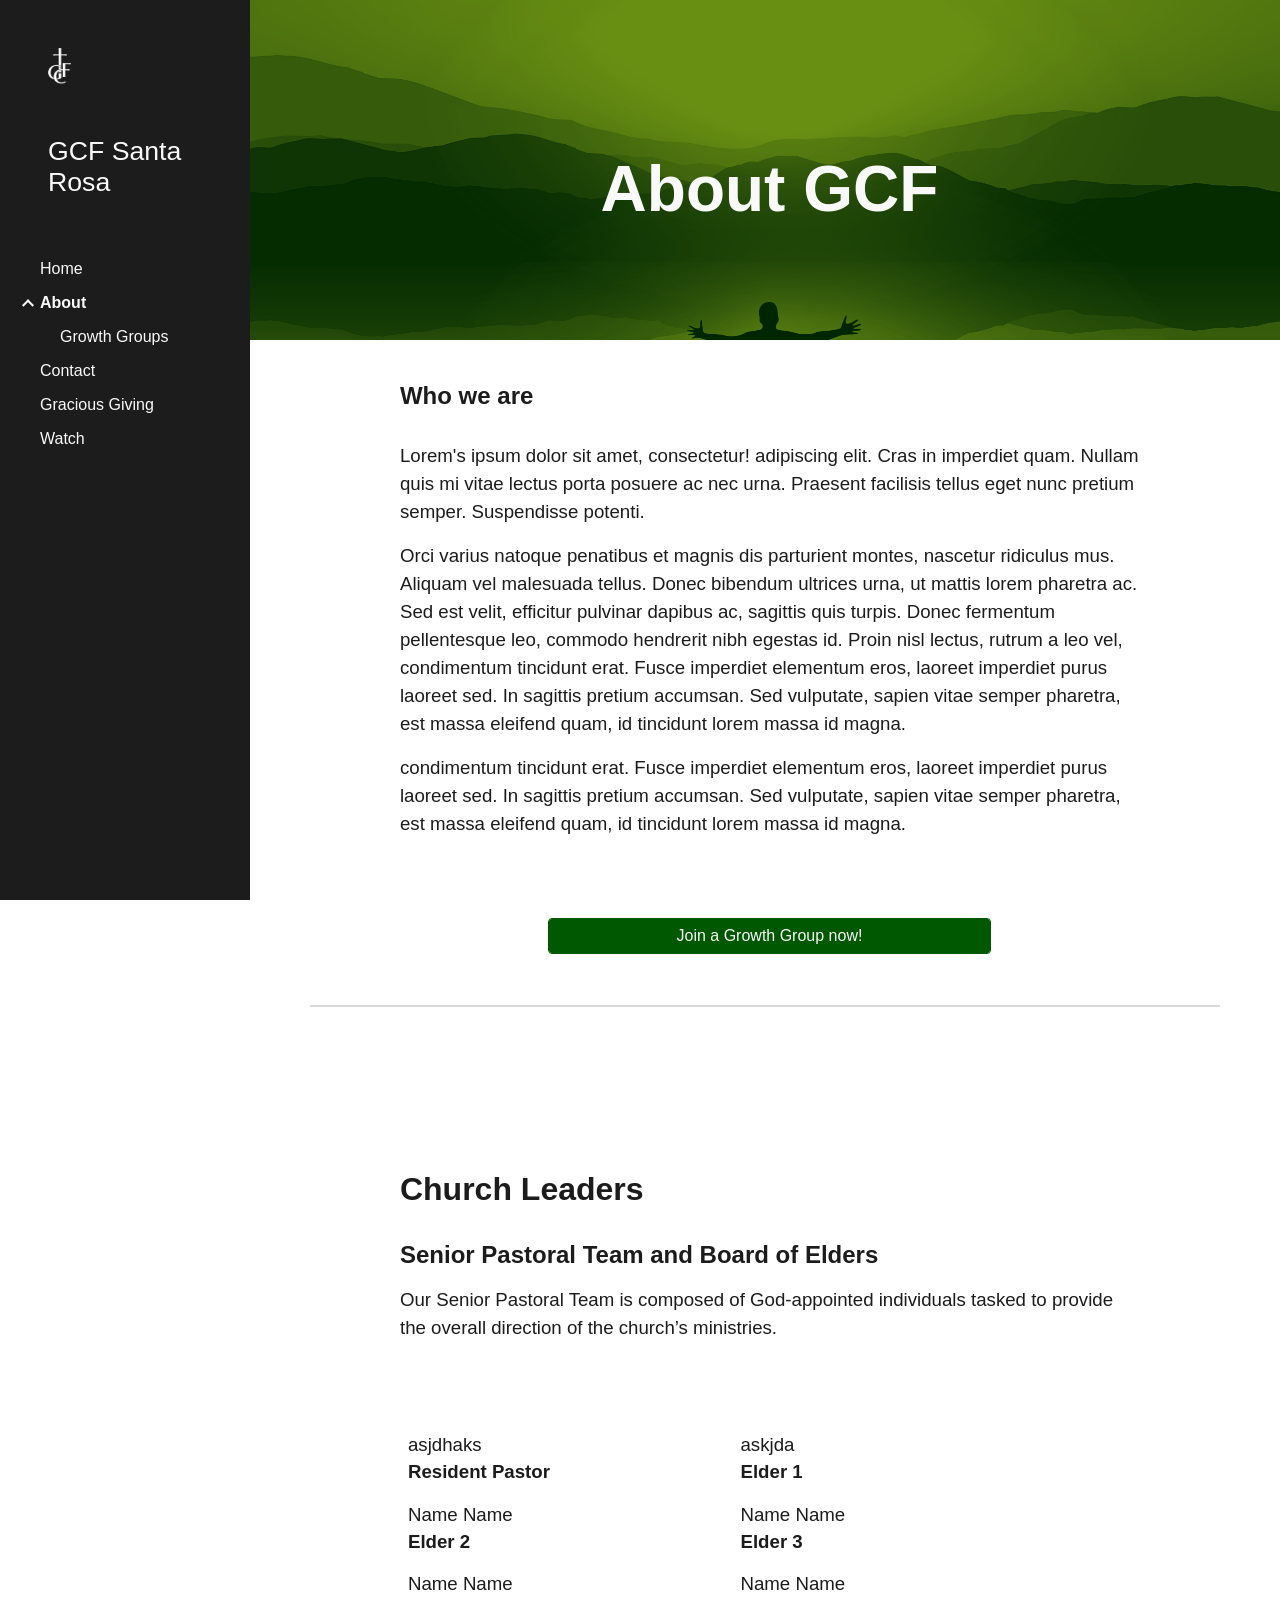
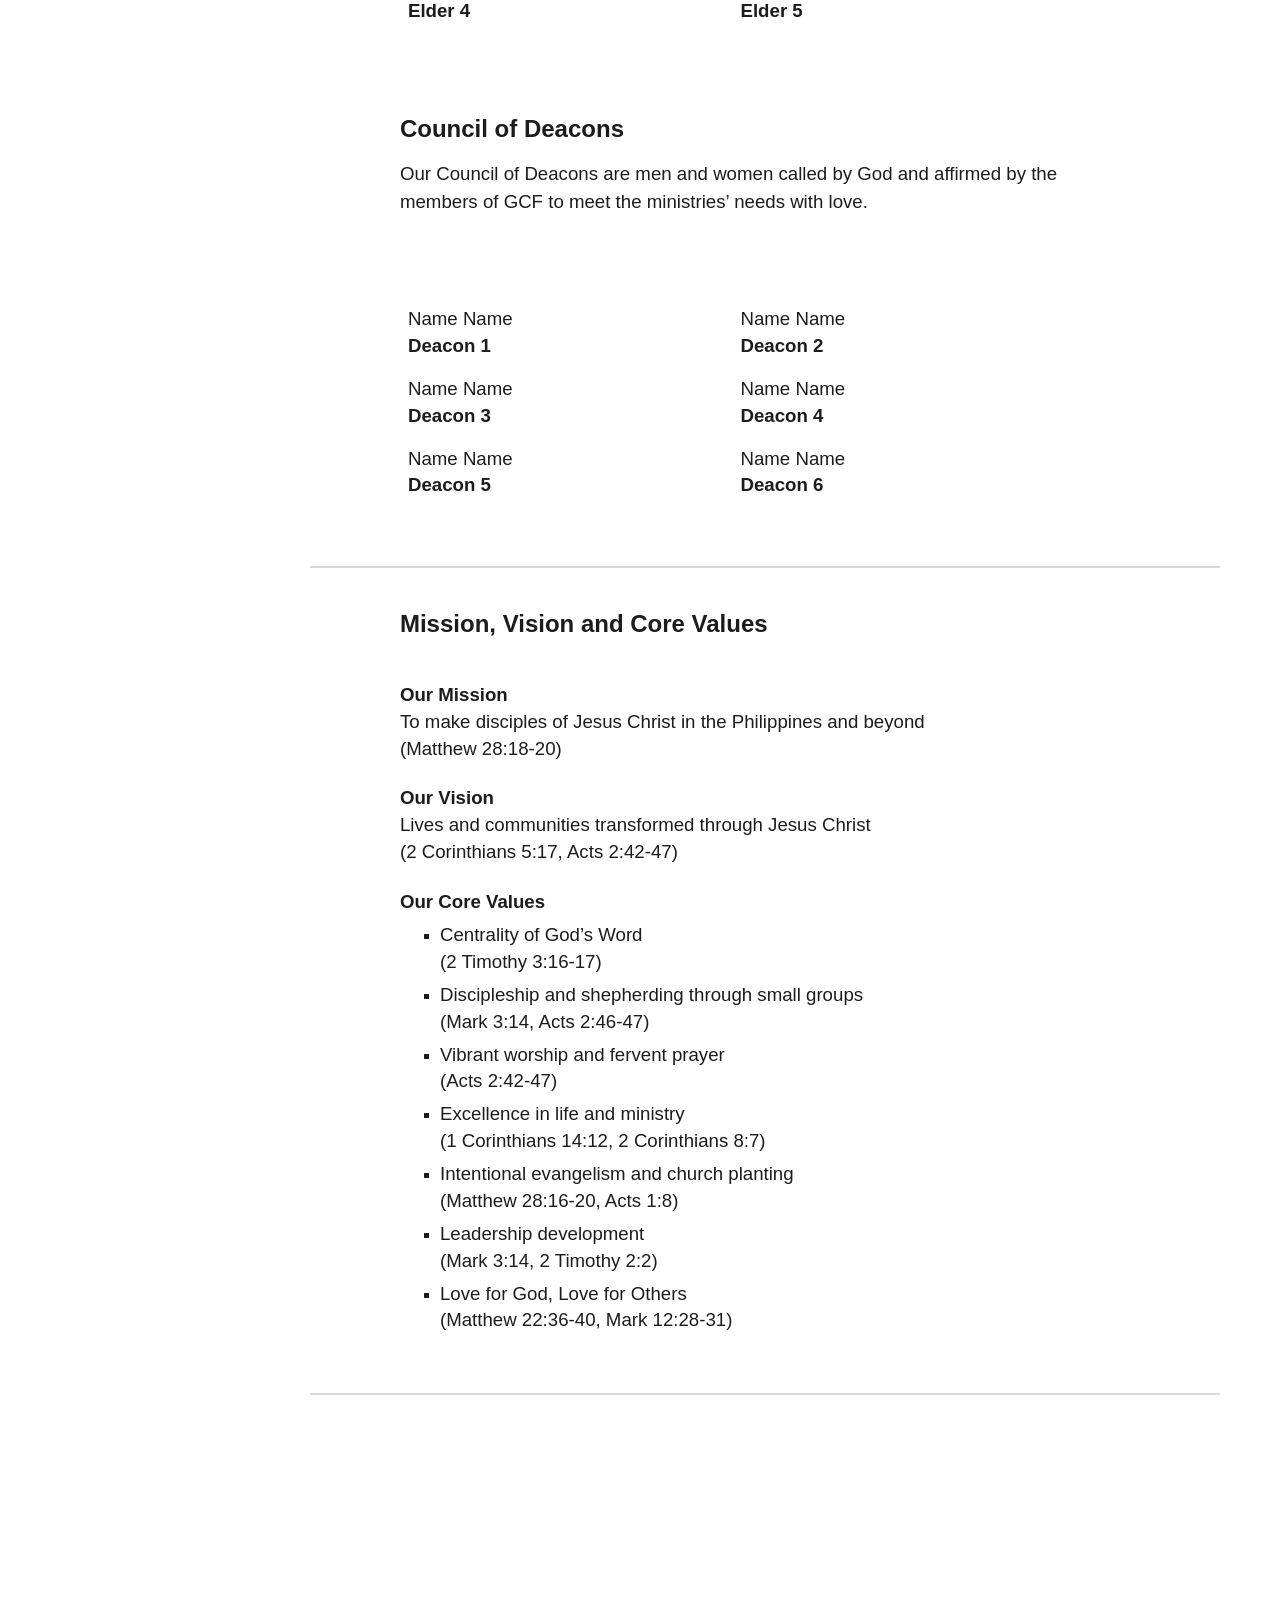
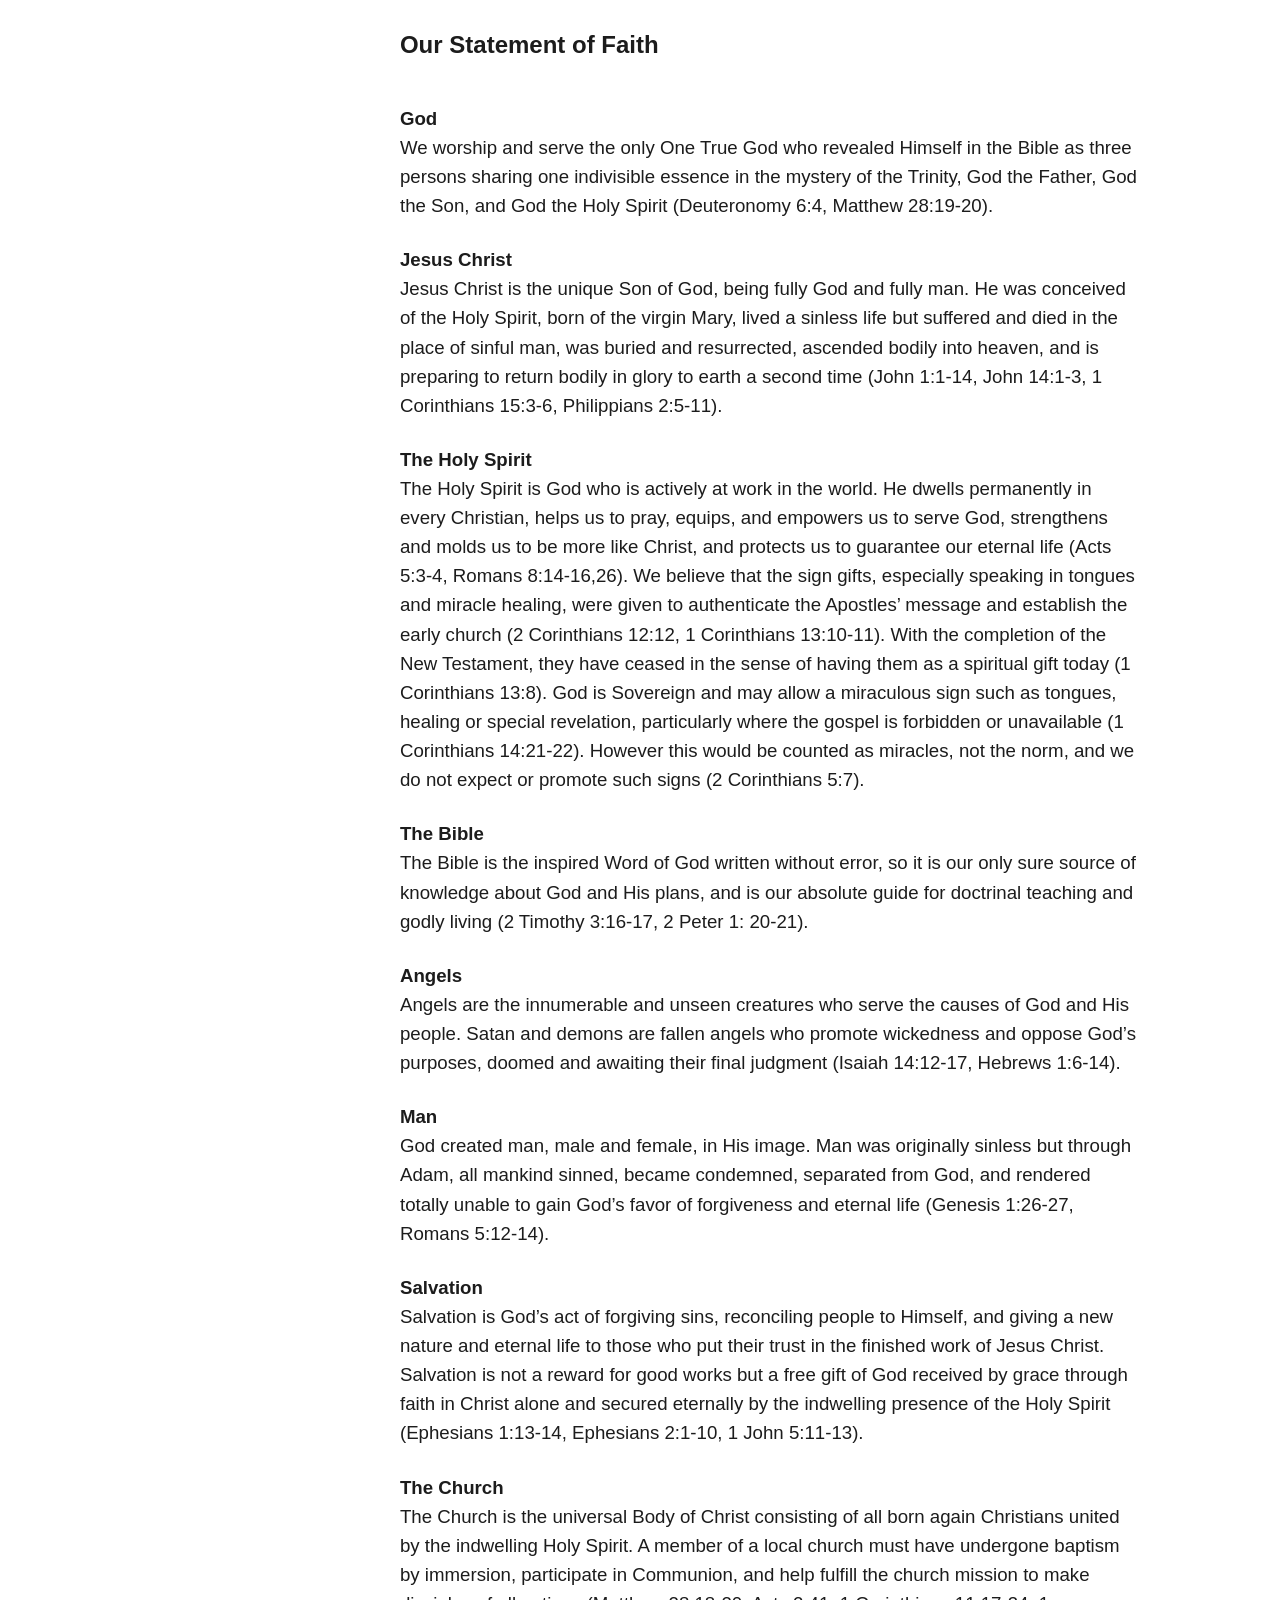
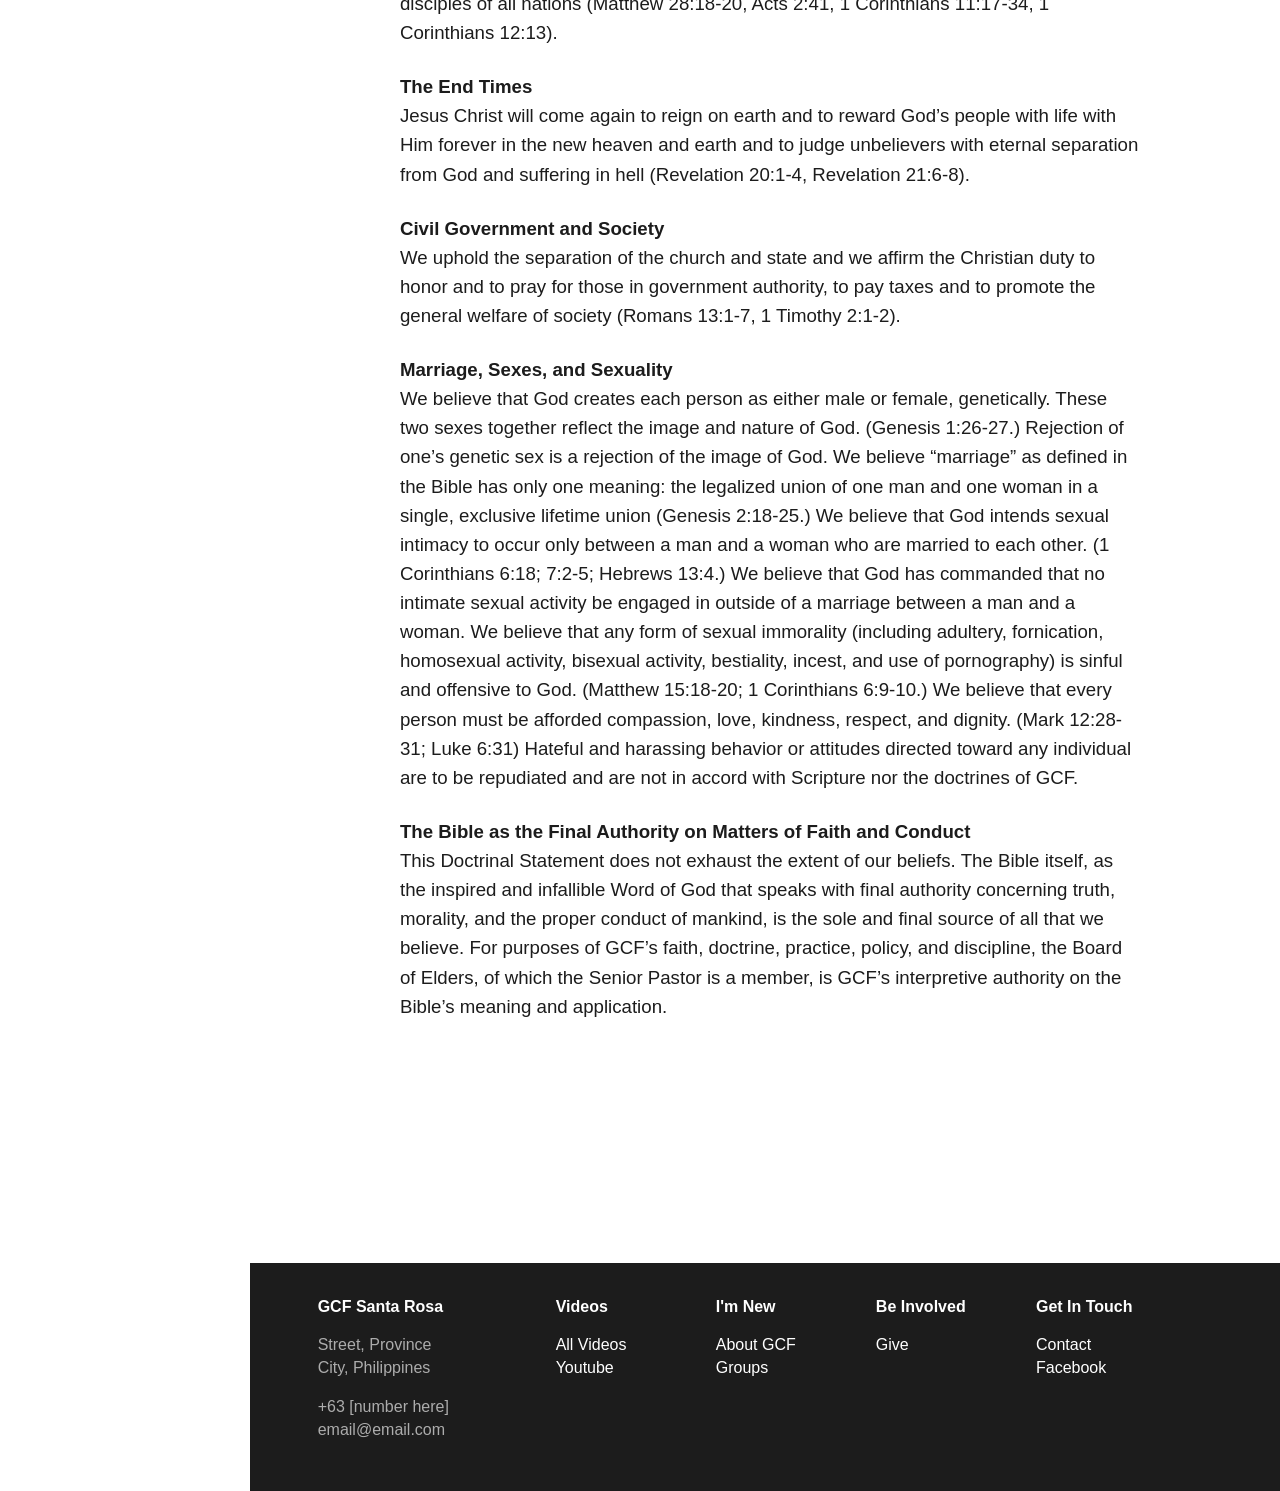
==== commit 174f1ae0: "Update About.html" ====
--- a/About.html
+++ b/About.html
@@ -1020,7 +1020,2349 @@
         </div>
       </div>
       <script nonce="LWmRM+wXXbqaGd2FyMwVhg">DOCS_timing['cov'] = new Date().getTime();</script>
-      
+      <script id="base-js" nonce="LWmRM+wXXbqaGd2FyMwVhg">var _F_jsUrl = '/_/atari/_/js/k=';
+        "use strict"; this.default_tk = this.default_tk || {}; (function (_) {
+          var window = this;
+          try {
+            var ba, ca, ea, fa, ha, ja, ia, ka, aaa, baa, ma, caa, daa, faa, gaa, iaa, jaa, kaa, maa, naa, oaa, qaa, raa, Bb, waa, yaa, Faa, Daa, Eaa, Zb, Yb, bc, Gaa, Haa, fc, hc, Iaa, Jaa, Kaa, mc, Laa, Naa, wc, Oaa, Vaa, Paa, Qc, Tc, $aa, ed, aba, cba, eba, hba, qba, rba, tba, uba, wba, xba, zba, yba, Fba, Eba, Gba, Jd, Hba, Jba, Qba, Sba, Uba, Vba, Zba, cca, dca, ge, eca, ie, fca, ld, je, gca, me, ne, oe, lca, mca, re, se, nca, oca;
+            _.aa = function (a, b) { if (Error.captureStackTrace) Error.captureStackTrace(this, _.aa); else { var c = Error().stack; c && (this.stack = c) } a && (this.message = String(a)); void 0 !== b && (this.Vh = b); this.B = !0 }; ba = function (a, b) { a = a.split("%s"); for (var c = "", d = a.length - 1, e = 0; e < d; e++)c += a[e] + (e < b.length ? b[e] : "%s"); _.aa.call(this, c + a[d]) }; ca = function () { var a = _.m.navigator; return a && (a = a.userAgent) ? a : "" }; ea = function (a) { return _.da(ca(), a) }; fa = function () { return ea("Trident") || ea("MSIE") }; ha = function () { return ea("Firefox") || ea("FxiOS") };
+            ja = function () { return ea("Safari") && !(ia() || ea("Coast") || ea("Opera") || ea("Edge") || ea("Edg/") || ea("OPR") || ha() || ea("Silk") || ea("Android")) }; ia = function () { return (ea("Chrome") || ea("CriOS")) && !ea("Edge") || ea("Silk") }; ka = function () { return ea("Android") && !(ia() || ha() || ea("Opera") || ea("Silk")) }; aaa = function (a) { var b = {}; a.forEach(function (c) { b[c[0]] = c[1] }); return function (c) { return b[c.find(function (d) { return d in b })] || "" } };
+            baa = function (a) {
+              var b = ca(); if ("Internet Explorer" === a) { if (fa()) if ((a = /rv: *([\d\.]*)/.exec(b)) && a[1]) b = a[1]; else { a = ""; var c = /MSIE +([\d\.]+)/.exec(b); if (c && c[1]) if (b = /Trident\/(\d.\d)/.exec(b), "7.0" == c[1]) if (b && b[1]) switch (b[1]) { case "4.0": a = "8.0"; break; case "5.0": a = "9.0"; break; case "6.0": a = "10.0"; break; case "7.0": a = "11.0" } else a = "7.0"; else a = c[1]; b = a } else b = ""; return b } var d = RegExp("([A-Z][\\w ]+)/([^\\s]+)\\s*(?:\\((.*?)\\))?", "g"); c = []; for (var e; e = d.exec(b);)c.push([e[1], e[2], e[3] || void 0]); b =
+                aaa(c); switch (a) { case "Opera": if (ea("Opera")) return b(["Version", "Opera"]); if (ea("OPR")) return b(["OPR"]); break; case "Microsoft Edge": if (ea("Edge")) return b(["Edge"]); if (ea("Edg/")) return b(["Edg"]); break; case "Chromium": if (ia()) return b(["Chrome", "CriOS", "HeadlessChrome"]) }return "Firefox" === a && ha() || "Safari" === a && ja() || "Android Browser" === a && ka() || "Silk" === a && ea("Silk") ? (b = c[2]) && b[1] || "" : ""
+            }; _.la = function (a) { a = baa(a); if ("" === a) return NaN; a = a.split("."); return 0 === a.length ? NaN : Number(a[0]) };
+            ma = function () { return ea("iPhone") && !ea("iPod") && !ea("iPad") }; _.na = function () { return ma() || ea("iPad") || ea("iPod") }; _.oa = function () { return ea("Macintosh") }; _.qa = function () { return ea("CrOS") };
+            _.sa = function () { var a = ca(), b = ""; ea("Windows") ? (b = /Windows (?:NT|Phone) ([0-9.]+)/, b = (a = b.exec(a)) ? a[1] : "0.0") : _.na() ? (b = /(?:iPhone|iPod|iPad|CPU)\s+OS\s+(\S+)/, b = (a = b.exec(a)) && a[1].replace(/_/g, ".")) : _.oa() ? (b = /Mac OS X ([0-9_.]+)/, b = (a = b.exec(a)) ? a[1].replace(/_/g, ".") : "10") : _.ra(ca(), "KaiOS") ? (b = /(?:KaiOS)\/(\S+)/i, b = (a = b.exec(a)) && a[1]) : ea("Android") ? (b = /Android\s+([^\);]+)(\)|;)/, b = (a = b.exec(a)) && a[1]) : _.qa() && (b = /(?:CrOS\s+(?:i686|x86_64)\s+([0-9.]+))/, b = (a = b.exec(a)) && a[1]); return b || "" };
+            _.ta = function (a) { return a[a.length - 1] }; _.ua = function (a, b, c) { for (var d = "string" === typeof a ? a.split("") : a, e = a.length - 1; 0 <= e; --e)e in d && b.call(c, d[e], e, a) }; _.wa = function (a, b, c) { b = _.va(a, b, c); return 0 > b ? null : "string" === typeof a ? a.charAt(b) : a[b] }; _.va = function (a, b, c) { for (var d = a.length, e = "string" === typeof a ? a.split("") : a, f = 0; f < d; f++)if (f in e && b.call(c, e[f], f, a)) return f; return -1 };
+            _.xa = function (a, b, c) { for (var d = "string" === typeof a ? a.split("") : a, e = a.length - 1; 0 <= e; e--)if (e in d && b.call(c, d[e], e, a)) return e; return -1 }; _.za = function (a, b) { return 0 <= (0, _.ya)(a, b) }; _.Aa = function (a) { if (!Array.isArray(a)) for (var b = a.length - 1; 0 <= b; b--)delete a[b]; a.length = 0 }; _.Ba = function (a, b) { _.za(a, b) || a.push(b) }; _.Da = function (a, b) { b = (0, _.ya)(a, b); var c; (c = 0 <= b) && _.Ca(a, b); return c }; _.Ca = function (a, b) { return 1 == Array.prototype.splice.call(a, b, 1).length };
+            caa = function (a, b) { var c = 0; _.ua(a, function (d, e) { b.call(void 0, d, e, a) && _.Ca(a, e) && c++ }) }; _.Ea = function (a) { return Array.prototype.concat.apply([], arguments) }; _.Fa = function (a) { var b = a.length; if (0 < b) { for (var c = Array(b), d = 0; d < b; d++)c[d] = a[d]; return c } return [] }; _.Ha = function (a, b) { for (var c = 1; c < arguments.length; c++) { var d = arguments[c]; if (_.Ga(d)) { var e = a.length || 0, f = d.length || 0; a.length = e + f; for (var g = 0; g < f; g++)a[e + g] = d[g] } else a.push(d) } };
+            _.Ja = function (a, b, c, d) { Array.prototype.splice.apply(a, _.Ia(arguments, 1)) }; _.Ia = function (a, b, c) { return 2 >= arguments.length ? Array.prototype.slice.call(a, b) : Array.prototype.slice.call(a, b, c) }; _.Ma = function (a, b, c) { b = b || a; var d = function (l) { return _.Ka(l) ? "o" + _.La(l) : (typeof l).charAt(0) + l }; c = c || d; for (var e = d = 0, f = {}; e < a.length;) { var g = a[e++], k = c(g); Object.prototype.hasOwnProperty.call(f, k) || (f[k] = !0, b[d++] = g) } b.length = d }; _.Oa = function (a, b) { a.sort(b || _.Na) };
+            _.Qa = function (a, b) { if (!_.Ga(a) || !_.Ga(b) || a.length != b.length) return !1; for (var c = a.length, d = daa, e = 0; e < c; e++)if (!d(a[e], b[e])) return !1; return !0 }; _.Na = function (a, b) { return a > b ? 1 : a < b ? -1 : 0 }; daa = function (a, b) { return a === b }; _.eaa = function (a, b) { var c = {}; (0, _.Ra)(a, function (d, e) { c[b.call(void 0, d, e, a)] = d }); return c };
+            _.Sa = function (a) { for (var b = [], c = 0; c < arguments.length; c++) { var d = arguments[c]; if (Array.isArray(d)) for (var e = 0; e < d.length; e += 8192)for (var f = _.Sa.apply(null, _.Ia(d, e, e + 8192)), g = 0; g < f.length; g++)b.push(f[g]); else b.push(d) } return b }; _.Ua = function (a) { return _.Ta && null != a && a instanceof Uint8Array }; _.Wa = function (a) { if (a !== _.Va) throw Error("z"); }; _.Ya = function (a, b) { Object.isFrozen(a) || (Xa ? a[Xa] |= b : void 0 !== a.py ? a.py |= b : Object.defineProperties(a, { py: { value: b, configurable: !0, writable: !0, enumerable: !1 } })) };
+            _.Za = function (a) { var b; Xa ? b = a[Xa] : b = a.py; return null == b ? 0 : b }; _.$a = function (a) { return Array.isArray(a) ? !!(_.Za(a) & 1) : !1 }; _.ab = function (a) { _.Ya(a, 1); return a }; _.bb = function (a) { return Array.isArray(a) ? !!(_.Za(a) & 2) : !1 }; _.cb = function (a) { if (!Array.isArray(a)) throw Error("B"); _.Ya(a, 2) }; _.db = function (a) { return _.bb(a.cg) }; _.eb = function (a) { return null !== a && "object" === typeof a && !Array.isArray(a) && a.constructor === Object }; faa = function (a) { return { value: a, configurable: !1, writable: !1, enumerable: !1 } };
+            _.fb = function (a) { _.m.setTimeout(function () { throw a; }, 0) }; gaa = function (a) { switch (typeof a) { case "number": return isFinite(a) ? a : String(a); case "object": if (a && !Array.isArray(a)) { if (_.Ua(a)) return _.gb(a); if (a instanceof _.hb) { var b = a.Ja; b = null == b || "string" === typeof b ? b : _.Ta && b instanceof Uint8Array ? _.gb(b) : null; return (a.Ja = b) || "" } if (a instanceof _.ib) return a.we() } }return a }; _.jb = function (a, b) { b.I && (a.I = b.I.slice()) }; _.lb = function (a, b) { b = void 0 === b ? _.haa : b; return iaa(a, b) };
+            _.mb = function (a, b) { if (null != a) { if (Array.isArray(a)) a = iaa(a, b); else if (_.eb(a)) { var c = {}, d; for (d in a) c[d] = _.mb(a[d], b); a = c } else a = b(a); return a } }; iaa = function (a, b) { for (var c = a.slice(), d = 0; d < c.length; d++)c[d] = _.mb(c[d], b); _.$a(a) && _.ab(c); return c }; _.nb = function (a) { a && "object" == typeof a && a.toJSON ? a = a.toJSON() : a instanceof _.hb ? (a = a.Ja || "", a = "string" === typeof a ? a : new Uint8Array(a)) : a = _.Ua(a) ? new Uint8Array(a) : a instanceof _.ib ? _.lb(a.we(), _.nb) : a; return a };
+            jaa = function (a) { if (a && "object" == typeof a && a.toJSON) return a.toJSON(); a = gaa(a); return Array.isArray(a) ? _.lb(a, jaa) : a }; kaa = function (a) { return a.clone() }; _.haa = function (a) { return _.Ua(a) ? new Uint8Array(a) : a instanceof _.ib ? _.ob(a, kaa) : a }; _.rb = function (a, b, c, d) { _.pb(a); a = _.qb(a, b); void 0 != d ? a.splice(d, 0, c) : a.push(c) }; _.laa = function (a, b) { var c = a.cg.length, d = c - 1; if (c && (c = a.cg[d], _.eb(c))) { a.H = d - a.Yl; a.D = c; return } void 0 !== b && -1 < b ? (a.H = Math.max(b, d + 1 - a.Yl), a.D = void 0) : a.H = Number.MAX_VALUE };
+            maa = function (a, b) { return gaa(b) }; _.tb = function (a, b) { _.jb(a, b); var c = b.B; if (c) { b = b.D; for (var d in c) { var e = c[d]; if (e) { var f = !(!b || !b[d]), g = +d; if (Array.isArray(e)) { if (e.length) for (f = _.sb(a, e[0].constructor, g, f), g = 0; g < Math.min(f.length, e.length); g++)_.tb(f[g], e[g]) } else (f = _.p(a, e.constructor, g, void 0, f)) && _.tb(f, e) } } } }; naa = function (a) { var b = this.he, c = this.Wg; return this.eN ? _.sb(a, b, c, !0) : _.p(a, b, c, void 0, !0) }; oaa = function (a, b) { var c = this.Wg; return this.eN ? _.ub(a, c, b, !0) : _.r(a, c, b, !0) };
+            qaa = function (a, b, c, d, e, f) { (a = a.B && a.B[c]) ? Array.isArray(a) ? (e = f.BC ? _.ab(a.slice()) : a, _.ub(b, c, e)) : _.r(b, c, a) : (_.Ta && d instanceof Uint8Array ? e = d.length ? new _.hb(new Uint8Array(d), _.Va) : _.vb() : d instanceof _.ib ? e = _.ob(d, paa) : (Array.isArray(d) && (e ? _.cb(d) : _.$a(d) && f.BC && (d = d.slice())), e = d), _.t(b, c, e)) }; _.wb = function (a) { a && "function" == typeof a.Oa && a.Oa() }; _.xb = function (a) { for (var b = 0, c = arguments.length; b < c; ++b) { var d = arguments[b]; _.Ga(d) ? _.xb.apply(null, d) : _.wb(d) } }; raa = function (a) { _.yb ? a(_.yb) : zb.push(a) };
+            Bb = function () { !_.yb && _.Ab && _.saa(); return _.yb }; _.saa = function () { _.yb = (0, _.Ab)(); zb.forEach(function (a) { a(_.yb) }); zb = [] }; _.v = function (a) { _.yb && taa(a) }; _.w = function () { _.yb && uaa(_.yb) }; _.Cb = function (a, b) { b.hasOwnProperty("displayName") || (b.displayName = a); b[vaa] = a }; waa = function (a) { a = a[vaa]; return a instanceof _.Eb ? a : null }; _.Fb = function (a, b, c) { for (var d in a) b.call(c, a[d], d, a) }; _.Gb = function (a, b) { var c = {}, d; for (d in a) b.call(void 0, a[d], d, a) && (c[d] = a[d]); return c };
+            _.Hb = function (a, b, c) { var d = {}, e; for (e in a) d[e] = b.call(c, a[e], e, a); return d }; _.Ib = function (a, b, c) { for (var d in a) if (b.call(c, a[d], d, a)) return !0; return !1 }; _.Kb = function (a) { var b = 0, c; for (c in a) b++; return b }; _.Lb = function (a) { var b = [], c = 0, d; for (d in a) b[c++] = a[d]; return b }; _.Mb = function (a) { var b = [], c = 0, d; for (d in a) b[c++] = d; return b }; _.Nb = function (a, b) { for (var c in a) if (a[c] == b) return !0; return !1 }; _.Ob = function (a) { for (var b in a) return !1; return !0 }; _.Pb = function (a, b) { b in a && delete a[b] };
+            _.Qb = function (a) { var b = {}, c; for (c in a) b[c] = a[c]; return b }; _.Rb = function (a, b) { for (var c, d, e = 1; e < arguments.length; e++) { d = arguments[e]; for (c in d) a[c] = d[c]; for (var f = 0; f < xaa.length; f++)c = xaa[f], Object.prototype.hasOwnProperty.call(d, c) && (a[c] = d[c]) } }; _.Sb = function (a) { var b = arguments.length; if (1 == b && Array.isArray(arguments[0])) return _.Sb.apply(null, arguments[0]); for (var c = {}, d = 0; d < b; d++)c[arguments[d]] = !0; return c }; yaa = function () { };
+            Faa = function (a) { if (a instanceof _.Tb) return 'url("' + _.Ub(a).replace(/</g, "%3c").replace(/[\\"]/g, "\\$&") + '")'; if (a instanceof Vb) a = _.Wb(a); else { a = String(a); var b = a.replace(zaa, "$1").replace(zaa, "$1").replace(Aaa, "url"); if (Baa.test(b)) { if (b = !Caa.test(a)) { for (var c = b = !0, d = 0; d < a.length; d++) { var e = a.charAt(d); "'" == e && c ? b = !b : '"' == e && b && (c = !c) } b = b && c && Daa(a) } a = b ? Eaa(a) : "zClosurez" } else a = "zClosurez" } if (/[{;}]/.test(a)) throw new ba("Value does not allow [{;}], got: %s.", [a]); return a };
+            Daa = function (a) { for (var b = !0, c = /^[-_a-zA-Z0-9]$/, d = 0; d < a.length; d++) { var e = a.charAt(d); if ("]" == e) { if (b) return !1; b = !0 } else if ("[" == e) { if (!b) return !1; b = !1 } else if (!b && !c.test(e)) return !1 } return b }; Eaa = function (a) { return a.replace(Aaa, function (b, c, d, e) { var f = ""; d = d.replace(/^(['"])(.*)\1$/, function (g, k, l) { f = k; return l }); b = _.Xb(d).Bg(); return c + f + b + f + e }) };
+            Zb = function (a, b) { if (!b && a.hasAttribute("jsshadow")) return null; for (b = 0; a = Yb(a);) { if (a.hasAttribute("jsslot")) b += 1; else if (a.hasAttribute("jsshadow") && 0 < b) { --b; continue } if (0 >= b) return a } return null }; Yb = function (a) { return a ? $b(a) ? $b(a) : a.parentNode && 11 === a.parentNode.nodeType ? a.parentNode.host : _.ac(a) : null }; bc = function (a, b, c, d) { for (c || (a = Zb(a, d)); a;) { if (b(a)) return a; a = Zb(a, d) } return null }; Gaa = function (a) { var b; bc(a, function (c) { return $b(c) ? (b = $b(c), !0) : !1 }, !0); return b || a };
+            Haa = function (a, b) { b.id || (b.id = "ow" + _.La(b)); a.setAttribute("jsowner", b.id); a.__owner = b; var c = cc.get(b); c || cc.set(b, c = []); c.includes(a) || c.push(a); b.setAttribute("__IS_OWNER", !0) }; fc = function (a) { if (cc.has(a)) { var b = _.dc(a); caa(cc.get(a), function (c) { return !_.ec(b.body, c) }); a.setAttribute("__IS_OWNER", 0 < cc.get(a).length) } };
+            hc = function (a, b) { if (a["__wizcontext:requests"] && a["__wizcontext:requests"][b]) return a["__wizcontext:requests"][b]; var c = new _.gc, d = void 0; bc(a, function (f) { f = f.__wizcontext; if (!f) return !1; d = f[b]; return void 0 !== d ? !0 : !1 }, !0); if (void 0 !== d) c.callback(d); else { Iaa(a, b, c); var e = Gaa(a); e != a && Iaa(e, b, c) } return c };
+            Iaa = function (a, b, c) { var d = (d = a.getAttribute("jscontext")) ? d.split(" ") : []; d.push(String(b)); 0 == d.length ? a.removeAttribute("jscontext") : a.setAttribute("jscontext", d.join(" ")); (d = a["__wizcontext:requests"]) || (d = a["__wizcontext:requests"] = {}); d[b] = c }; _.jc = function (a, b, c) { b = b.querySelectorAll('[jsname="' + c + '"]'); c = []; for (var d = 0; d < b.length; d++)ic(b[d], !1) == a && c.push(b[d]); return c };
+            Jaa = function (a) { var b = this.getAttribute(a); Element.prototype.setAttribute.apply(this, arguments); var c = this.getAttribute(a); _.kc(this, lc, { name: a, Ju: c, A8: b }, !1) }; Kaa = function (a) { var b = this.getAttribute(a); Element.prototype.removeAttribute.apply(this, arguments); _.kc(this, lc, { name: a, Ju: null, A8: b }, !1) }; mc = function () { return !!(window.performance && window.performance.mark && window.performance.measure && window.performance.clearMeasures && window.performance.clearMarks) };
+            _.tc = function (a, b, c) { var d = a instanceof _.Eb ? a : nc(_.oc.Ka(), a); a = pc(_.oc.Ka(), d); a.Ta(function (e) { return qc(d, e, b || new _.rc(void 0, void 0, void 0, c || void 0)) }); return a }; Laa = function (a, b, c) { var d = { count: 0 }, e = (0, _.y)(b, null); d.aQ = _.uc(_.vc().measure(function (f) { f.height = a.el().clientHeight; d.count++; 10 == d.count && c() }).ab(function (f) { 0 < f.height ? e(f.height) : d.aQ() })); d.aQ() };
+            Naa = function (a, b, c) {
+              if (_.z.mn) {
+                var d = a.find("path"); d.Xa({ transition: "none" }); a = a.el(); wc(a, b, c); d.tc(function (e) { var f = e.setAttribute; a: { var g = _.xc("transform"); if (void 0 === e.style[g] && (g = yc() + zc(g), void 0 !== e.style[g])) { g = Maa() + "-transform"; break a } g = "transform" } g = _.Ac(e, g) || _.Ac(e, "transform"); f.call(e, "temp-transform", g) }); wc(a, b, !c); d.Xa({ transition: "" }); d.tc(function (e) { var f = e.getAttribute("temp-transform"); e.removeAttribute("temp-transform"); f && "none" != f ? e.setAttribute("transform", f) : e.removeAttribute("transform") });
+                wc(a, b, c)
+              } else _.Bc(a, b, c)
+            }; wc = function (a, b, c) { var d = a.getAttribute("class").split(" "); _.Da(d, b); c && d.push(b); a.setAttribute("class", d.join(" ")) }; Oaa = function (a, b) { if (null === b) return !1; if ("contains" in a && 1 == b.nodeType) return a.contains(b); if ("compareDocumentPosition" in a) return a == b || !!(a.compareDocumentPosition(b) & 16); for (; b && a != b;)b = b.parentNode; return b == a };
+            Vaa = function (a, b, c) {
+              if ("click" == b.type || b.targetTouches && 1 < b.targetTouches.length) return b; var d = Cc, e = b.target; if (e && Paa(e)) return b; e = Qaa(b); if ("touchstart" != b.type || c.touchstart || c.touchend) if ("touchend" == b.type && d && Cc.node == a) if (b.defaultPrevented || e && 4 < Math.abs(e.clientX - Cc.x) + Math.abs(e.clientY - Cc.y)) Cc = null; else {
+                Dc = a = Raa(b); b.stopPropagation(); b.preventDefault(); b = Saa(a); b._fastclick = !0; a: {
+                  for (c = a.target; c && c.getAttribute;) {
+                    d = c.tagName || ""; if ("A" == d || "INPUT" == d || "TEXTAREA" == d || "SELECT" == d ||
+                      "BUTTON" == d || c.getAttribute("tabIndex")) break a; c = c.parentNode
+                  } c = null
+                } c ? c.focus() : document.activeElement && document.activeElement.blur(); a.target.dispatchEvent(b); if (!b.defaultPrevented) { if (document.activeElement && document.activeElement != b.target && document.activeElement != c && Paa(document.activeElement)) try { document.activeElement.blur() } catch (f) { } try { window.getSelection().removeAllRanges() } catch (f) { } } return null
+              } else "touchmove" == b.type && Cc && e && 4 < Math.abs(e.clientX - Cc.x) + Math.abs(e.clientY - Cc.y) && (Cc =
+                null); else return Cc = { node: a, x: e ? e.clientX : 0, y: e ? e.clientY : 0 }, Dc = null, clearTimeout(Taa), Taa = setTimeout(Uaa, 400), null; return b
+            }; Paa = function (a) { var b = a.tagName || ""; return "TEXTAREA" == b || "INPUT" == b || "SELECT" == b || "OPTION" == b || a.isContentEditable }; _.Fc = function (a) { if (a instanceof Ec) return a.B; throw Error("U"); }; _.Ic = function (a) { return a instanceof _.Gc ? _.Hc(a) : _.Hc(a) }; _.Kc = function (a) { return a instanceof _.Jc ? _.Fc(a) : _.Ub(a) };
+            _.Waa = function (a) { var b, c, d = null == (c = (b = (a.ownerDocument && a.ownerDocument.defaultView || window).document).querySelector) ? void 0 : c.call(b, "script[nonce]"); (b = d ? d.nonce || d.getAttribute("nonce") || "" : "") && a.setAttribute("nonce", b) }; _.Mc = function (a, b) { a.src = _.Lc(b); _.Waa(a) }; _.Nc = function (a, b) { a.replace(_.Kc(b)) }; _.Oc = function (a, b) { a.open(_.Kc(b), void 0, void 0) }; Qc = function (a) { return new Pc(function (b) { return b.substr(0, a.length + 1).toLowerCase() === a + ":" }) };
+            _.Sc = function (a) { var b = void 0 === b ? Xaa : b; a: { b = void 0 === b ? Xaa : b; for (var c = 0; c < b.length; ++c) { var d = b[c]; if (d instanceof Pc && d.pe(a)) { a = new Ec(a, _.Rc); break a } } a = void 0 } return a || Yaa }; _.Vc = function (a, b, c, d) { b = Tc(b(c || Zaa, d)); _.Uc(a, b) }; _.Xc = function (a, b, c, d) { a = a(b || Zaa, c); d = (d || _.Wc()).createElement("DIV"); a = Tc(a); _.Uc(d, a); 1 == d.childNodes.length && (a = d.firstChild, 1 == a.nodeType && (d = a)); return d }; Tc = function (a) { return _.Ka(a) ? a instanceof Yc ? _.Zc(a) : _.$c("zSoyz") : _.$c(String(a)) };
+            $aa = function () { var a = _.m.window; a.onbeforeunload = function () { }; a.location.reload() }; ed = function (a, b) { var c = _.ad(5, a); bd.test(c) ? (a = _.cd(a), c = a[5], c = c.replace(b, ""), b = _.dd(a[1], a[2], a[3], a[4], c, a[6], a[7])) : b = a; return b }; aba = function () { for (var a in Array.prototype) return !1; return !0 }; _.fd = function (a, b) { this.D = a; this.C = b; this.constructor.YJ || (this.constructor.YJ = {}); this.constructor.YJ[this.toString()] = this };
+            cba = function () {
+              var a = void 0 === a ? !1 : a; var b = void 0 === b ? !1 : b; var c = void 0 === c ? {} : c; var d = "", e = ""; window && window._F_cssRowKey && (d = window._F_cssRowKey, window._F_combinedSignature && (e = window._F_combinedSignature)); if (d && "function" !== typeof window._F_installCss) throw Error("ob"); var f = ""; var g = _.m._F_jsUrl; if ("undefined" !== typeof document && document && document.getElementById) { var k = document.getElementById("base-js"); if (k) { var l = k.tagName.toUpperCase(); if ("SCRIPT" == l || "LINK" == l) f = k.src ? k.src : k.getAttribute("href") } } if (g &&
+                f) { if (g != f) throw Error("mb`" + g + "`" + f); f = g } else f = g || f; if (!bba(f)) throw Error("nb"); a = new _.gd(_.hd(f), d, e, a, b); c.T$ && (a.L = c.T$); c.Av && (a.Av = c.Av); c = Bb(); c.R = a; c.eP(!0); return a
+            }; eba = function (a, b) { b = void 0 === b ? null : b; var c = { userAgent: _.z, dir: "ltr" }; b && b instanceof id && (c.configuration = b, c.$C = !0); _.jd(a, kd, new dba(c)) };
+            hba = function () {
+              var a = _.m.performance; if (!a || !a.getEntriesByType) return null; var b = a.getEntriesByType("navigation"); if (!b || !b[0]) return null; b = b[0]; a = a.timeOrigin || a.timing.navigationStart; var c = new fba; c = _.t(c, 1, 1E3 * Math.round(a)); c = _.t(c, 2, Math.round(1E3 * (a + b.redirectStart))); c = _.t(c, 3, Math.round(1E3 * (a + b.redirectEnd))); c = _.t(c, 4, Math.round(1E3 * (a + b.fetchStart))); c = _.t(c, 5, Math.round(1E3 * (a + b.domainLookupStart))); c = _.t(c, 6, Math.round(1E3 * (a + b.domainLookupEnd))); c = _.t(c, 7, Math.round(1E3 * (a + b.connectStart)));
+              c = _.t(c, 8, Math.round(1E3 * (a + b.connectEnd))); b.secureConnectionStart && _.t(c, 9, Math.round(1E3 * (a + b.secureConnectionStart))); _.t(c, 10, Math.round(1E3 * (a + b.requestStart))); _.t(c, 11, Math.round(1E3 * (a + b.responseStart))); _.t(c, 12, Math.round(1E3 * (a + b.responseEnd))); _.t(c, 18, b.redirectCount); _.t(c, 19, gba[b.type] || 1); return c
+            };
+            _.pd = function (a) { var b = void 0 === b ? iba : b; var c = _.La(a), d = function (f) { f = _.B(f); f.next(); f = ld(f); return b(c, f) }, e = function (f) { var g = _.B(f); f = g.next().value; g = ld(g); return a.apply(f, g) }; return function () { var f = _.md.apply(0, arguments), g = this || _.m, k = jba.get(g); k || (k = {}, jba.set(g, k)); return _.nd(k, [this].concat(_.od(f)), e, d) } };
+            qba = function (a) {
+              a = void 0 === a ? window : a; var b = new kba; qd(b, "click"); qd(b, "focus"); qd(b, "focusin"); qd(b, "blur"); qd(b, "focusout"); qd(b, "keydown"); qd(b, "keypress"); qd(b, "load"); qd(b, "mouseover"); qd(b, "mouseout"); qd(b, "mouseenter"); qd(b, "mouseleave"); qd(b, "mouseup"); qd(b, "mousedown"); qd(b, "mousemove"); qd(b, "touchstart"); qd(b, "touchmove"); qd(b, "touchend"); qd(b, "change"); qd(b, "keyup"); qd(b, "input"); qd(b, "dragstart"); qd(b, "dragend"); qd(b, "dragover"); qd(b, "dragleave"); qd(b, "drag"); qd(b, "drop"); qd(b, "dblclick");
+              qd(b, "copy"); qd(b, "cut"); qd(b, "wheel"); qd(b, "load"); var c; window.onwebkitanimationend && (c = "webkitAnimationEnd"); qd(b, "animationend", c); var d; window.onwebkitanimationiteration && (d = "webkitAnimationIteration"); qd(b, "animationiteration", d); qd(b, "transitionend"); d = a.document.documentElement; c = new lba(d); b: { for (var e = 0; e < b.B.length; e++)if (mba(b.B[e].div, d)) { d = !0; break b } d = !1 } if (d) b.D.push(c); else {
+                nba(b, c); b.B.push(c); c = b.D.concat(b.B); d = []; e = []; for (var f = 0; f < b.B.length; ++f) {
+                  var g = b.B[f]; if (oba(g, c)) {
+                    d.push(g);
+                    for (var k = 0; k < g.B.length; ++k) { var l = g.div, n = g.B[k]; l.removeEventListener ? l.removeEventListener(n.eventType, n.Sb, n.capture) : l.detachEvent && l.detachEvent("on" + n.eventType, n.Sb) } g.B = []
+                  } else e.push(g)
+                } for (f = 0; f < b.D.length; ++f)g = b.D[f], oba(g, c) ? d.push(g) : (e.push(g), nba(b, g)); b.B = e; b.D = d
+              } _.rd("_bind", pba(b), a); return a._bind
+            }; rba = function (a, b) { for (var c = 0; c < b.length; c++)try { var d = b[c].B(a); if (null != d && d.abort) return d } catch (e) { _.fb(e) } };
+            tba = function (a) { this.H = {}; this.B = []; var b = sba; this.I = function (c) { return b(c) }; this.F = a; this.J = {}; this.C = null }; uba = function (a, b, c) { var d = a.trigger; a = a.bind; b = new _.sd(b, c); d = new td(d, b, c); c && (_.oc.Ka().H = c, c.ha(b)); c = d.H; a((0, _.y)(c.D, c)); b.dirty(); return d }; wba = function (a) { var b = window, c = qba(b); if (null == c) throw Error("Cb"); var d = uba(c, b.document, a).I; (a = _.ud(a, _.vd)) && a.C.listen(vba, function () { d.dirty() }) }; _.xd = function (a) { return (new _.wd).format(a) };
+            xba = function (a) { if (!(a || _.z.sj && _.z.Pc)) return 0; switch (_.yd()) { case "white": return 4; case "black": return 3; default: return 0 } }; zba = function () { if (_.z.Pc) var a = yba(); else a = _.zd(), a = a.matchMedia("(prefers-color-scheme: dark)").matches ? 1 : a.matchMedia("(prefers-color-scheme: light)").matches ? 2 : 0; if (!_.zd().matchMedia("(forced-colors: active)").matches) return a; switch (a) { case 1: return 3; case 2: return 4; default: return 0 } };
+            yba = function () {
+              var a = Aba(), b = a.CanvasText || a.LinkText || a.VisitedText || a.ActiveText, c = a.Canvas; if (!b || !c) return 0; a = Math; var d = a.sign; var e = new Ad(b[0], b[1], b[2]); c = new Ad(c[0], c[1], c[2]); Bba(); b = _.Bd(e.toString()) + _.Bd(c) + !1; var f = Cba(Cd, b); f && f.C ? b = Cd.get(b) : (e = Dba(e), f = Dba(c), 5E-4 > Math.abs(f - e) ? e = 0 : (e = (c = f > e) ? 1.14 * (Math.pow(f, .56) - Math.pow(e, .57)) : 1.14 * (Math.pow(f, .65) - Math.pow(e, .62)), e = .001 > Math.abs(e) ? 0 : 100 * (.035991 > Math.abs(e) ? e - .7501875468867225 * e : e - .027 * (c ? 1 : -1))), Cd.add(b, e), b = e); switch (d.call(a,
+                b)) { case -1: return 1; case 1: return 2; default: return 0 }
+            }; _.Dd = function (a, b) { a.__soy_skip_handler = b }; _.Fd = function (a) { _.Ed(a.getData("enableSkip")) && _.Dd(a.el(), function () { return !0 }) }; _.Gd = function (a) { return !_.Ed(a.getData("disableIdom")) && !_.Ed(a.getData("enableSkip")) }; Fba = function () { var a = void 0 === a ? window : a; return Eba(a) ? { passive: !0 } : !1 };
+            Eba = function (a) { a = void 0 === a ? window : a; var b = !1; try { var c = { get passive() { b = !0; return !1 } }, d = function () { }; a.document.addEventListener("test", d, c); a.document.removeEventListener("test", d, c) } catch (e) { b = !1 } return b }; _.Id = function () { var a = window; var b = void 0 === b ? !1 : b; var c = a.CSS; if ("boolean" === typeof Hd && !b) return Hd; if (!c || "function" !== typeof c.supports) return !1; a = c.supports("--css-vars", "yes"); c = c.supports("(--css-vars: yes)") && c.supports("color", "#00000000"); a = a || c; b || (Hd = a); return a };
+            Gba = function (a) { var b = new Set; Array.from(arguments).forEach(function (c) { _.Mb(c).forEach(function (d) { b.add(c[d]) }) }); return b }; Jd = function (a, b, c, d) { for (a = d ? a : new Set(a); 0 < b.length;)d = b.shift(), d instanceof Set ? d instanceof Set && (b = b.concat([].concat(_.od(d.values())))) : a.add(d); b = c || []; for (1 == b.length && b[0] instanceof Set && (b = [].concat(_.od(b[0].values()))); 0 < b.length;)c = b.shift(), c instanceof Set ? c instanceof Set && (b = b.concat([].concat(_.od(c.values())))) : a.delete(c); return a };
+            Hba = function (a, b, c) { var d = [_.Kd]; if (a) { var e = ""; d && d.length && (e = "; track:" + d.join(",").trim()); d = ""; c && c.length && (d = "; " + c.join("; ").trim()); a.setAttribute("jslog", b + e + d); a.__ve = void 0 } }; Jba = function (a) { var b = a.O(); if (null === b.kb("aria-label")) { var c = _.Ld(_.Ld(a.O(), ".NFUcsb"), ".Shk6y"); if (1 == c.size()) { var d = "Qf7yGf" + Iba++; c.Ga("id", d); b.Ga("aria-labelledby", d) } } "alertdialog" == _.Md(b) && (a = a.wc(), c = "Qf7yGf" + Iba++, a.Ga("id", c), b.Ga("aria-describedby", c)) };
+            Qba = function (a, b, c) {
+              if ("math" == a) return new Set; b = new Set(b); var d = Jd(Kba, [Lba]); Mba.has(a) && d.add("aria-valuetext"); if (Nd.has(a)) return d; "listitem" != a && (c || Nba.has(a) || "menu" == a) && (d.add(Od.has(a) ? Pd : Jd(Pd, [], ["aria-placeholder"])), Qd.add(a)); (c || Qd.has(a)) && "listitem" != a && d.add("aria-describedby"); if (Rd.has(a)) return d; c = []; Jd(Sd, [Td, "application"]).has(a) && (Td.has(a) && c.push("aria-activedescendant"), c.push(Oba)); Ud.has(a) && -1 == String(a).indexOf("menu") ? c.push("option" != a && 0 != String(a).indexOf("t") ?
+                Jd(Pba, [], ["aria-selected"]) : Pba) : "button" == a ? c.push("aria-pressed") : Vd.has(a) ? (d.add("aria-rowcount"), d.add("aria-colcount")) : Wd.has(a) && ("cell" != a && (d.add("aria-selected"), d.add("aria-readonly"), d.add("contenteditable")), d.add("aria-colindex"), d.add("aria-rowindex"), d.add("aria-colspan"), d.add("aria-rowspan")); "listbox" != a && "menu" != a && "tree" != a && "treegrid" != a || d.add("aria-multiselectable"); d = Jd(d, c, [b]); Xd.has(a) && (d.add("title"), d.add("autofocus")); return d
+            };
+            Sba = function (a) { if ("math" == a) return new Set; var b = new Set; if (Jd(Rba, [Yd, Td]).has(a)) return b; b.add("none"); b.add("presentation"); Wd.has(a) ? b.add("row") : "row" == a ? b.add(new Set(["grid", "rowgroup", "treegrid", "table"])) : "rowgroup" == a ? b.add(Vd) : "listitem" == a ? b.add("list") : 0 == String(a).indexOf("menuitem") ? b.add("menu") : "option" == a ? b.add("listbox") : "radio" == a ? b.add("radiogroup") : "tab" == a ? b.add("tablist") : "treeitem" == a && b.add("tree"); return b };
+            Uba = function (a) {
+              if ("math" == a) return new Set; if ("main" == a) return new Set(Zd); var b = new Set("alert alertdialog group log radiogroup status FIELDSET".split(" ")); if ($d.has(a) || ae.has(a)) { var c = [b]; -1 < String(a).indexOf("dialog") ? (c.push("dialog"), c.push("DIALOG")) : b.has(a) || c.push("search"); return Jd(be, [Zd], c) } if ("presentation" == a || "none" == a) return Tba; b = $d.has(a) ? new Set(Zd) : Jd(Zd, [be]); var d = function (e, f) {
+                [].concat(_.od(Sba(e).values())).reduce(function (g, k) {
+                  k instanceof Set ? g = g.concat([].concat(_.od(k.values()))) :
+                  g.push(k); return g
+                }, []).forEach(function (g) { f.has(g) || (f.add(g), "presentation" != g && "none" != g && d(g, f)) })
+              }; d(a, b); "gridcell" == a ? b.delete("table") : "cell" == a && b.delete("grid"); "button" != a && "link" != a && "checkbox" != a && "switch" != a || Jd(b, ["alertdialog", "heading", "toolbar", ce], [], !0); return b
+            };
+            Vba = function (a) {
+              if ("math" == a || (Jd(Rba, [Sd, Wd]).has(a) || "tooltip" == a) && "list" != a) return new Set; var b = new Set; Vd.has(a) ? b = new Set(["row", "rowgroup"]) : "rowgroup" == a || "treegrid" == a ? b = new Set(["row"]) : "row" == a ? b = new Set(Wd) : "list" == a ? b = new Set(["listitem"]) : "menu" == a ? b = new Set(["menuitem", "menuitemcheckbox", "menuitemradio"]) : "listbox" == a ? b = new Set(["option"]) : "radiogroup" == a ? b = new Set(["radio"]) : "tablist" == a ? b = new Set(["tab"]) : "tree" == a ? b = new Set(["treeitem"]) : "combobox" == a && (b = new Set(["listbox", "textbox",
+                "text"])); b.add("none"); b.add("presentation"); return b
+            };
+            Zba = function (a) {
+              if ("math" == a) return new Set; var b = new Set(Zd); if ("presentation" == a || "none" == a) return Tba; if (Rd.has(a) && _.de(a, "r") || "img" == a) return b; var c = function (e, f) { [].concat(_.od(Vba(e).values())).forEach(function (g) { f.has(g) || (f.add(g), "presentation" != g && "none" != g && c(g, f)) }) }; c(a, b); "table" == a ? b.delete("gridcell") : "grid" == a && b.delete("cell"); if (Vd.has(a)) return Jd(b, [ee, "checkbox", "switch", "textbox", "TEXTAREA"]); Wba.has(a) ? b.add("menu") : ("listitem" == a || "list" == a) && b.add("list"); if (fe.has(a) ||
+                Ud.has(a)) return b; var d = new Set(["img", "IMG"]); if ("alertdialog" == a || "heading" == a) return Jd(b, [ee, "checkbox", "switch", "heading", d, ce], "heading" == a ? [a, ce] : [a]); if ("group" == a || "menubar" == a) Jd(b, [ee, "checkbox", "switch", "img"], [], !0); else if ($d.has(a) || ae.has(a)) { Jd(b, [new Set(Xba), "LABEL"], [$d], !0); if ("application" == a) return Jd(b, [ae, Yba, Nba, "tabpanel"]); d = new Set(["document", "list", "listitem"]); if (Jd($d, ["list", "listitem"], [Nd]).has(a)) return Jd(b, [be], d.has(a) ? [] : [a]) } return b
+            };
+            cca = function (a, b) {
+              var c = new Set; "menu" == a && (c.add({ Ej: !0, has: "Must be labeled", wj: function (d) { for (d = d.parentElement; d != document.body;) { if ("menubar" == d.getAttribute("role")) return !0; d = d.parentElement } return !1 }, Eb: !1, uj: Pd, value: null }), c.add({ Ej: !0, has: "Must be labeled", wj: function (d) { for (d = d.parentElement; d != document.body;) { if ("menubar" == d.getAttribute("role")) return !0; d = d.parentElement } return !1 }, Eb: !1, uj: Pd, value: "" })); Yd.has(a) ? (c.add({
+                Ej: !0, has: "aria-disabled is true", wj: function (d) {
+                  return "true" ==
+                    d.getAttribute("aria-disabled")
+                }, Eb: !0, uj: "tabindex", value: "-1"
+              }), c.add({ Ej: !0, has: "aria-disabled is null or false", wj: function (d) { var e = d.getAttribute("aria-disabled"), f = d.hasAttribute("type") ? d.getAttribute("type") : $ba[d.tagName.toUpperCase()]; return (null === e || "false" == e) && !(aca.has(f) || d.hasAttribute("href")) }, Eb: !0, uj: "tabindex", value: "0" }), c.add({ Ej: !0, has: "tabindex is not 0", wj: function (d) { return "0" == d.getAttribute("tabindex") }, Eb: !1, uj: "aria-disabled", value: "true" }), c.add({
+                Ej: !0, has: "tabindex of -1",
+                wj: function (d) { return "-1" == d.getAttribute("tabindex") }, Eb: !0, uj: "aria-disabled", value: "true"
+              })) : fe.has(a) && (c.add({ Ej: !0, has: "aria-owns that is not empty", wj: function (d) { return 0 != String(d.getAttribute("aria-owns") || "").length }, Eb: !0, uj: "tabindex", value: "0" }), c.add({ Ej: !0, has: "tabindex of 0", wj: function (d) { return "0" == d.getAttribute("tabindex") }, Eb: !1, uj: "aria-owns", value: "" })); "button" != a && "link" != a || c.add({
+                Ej: !0, has: "tagName " + "A".toString() + " and no href", wj: function (d) {
+                  return "A" == $ba[d.tagName.toUpperCase()] &&
+                    null === d.getAttribute("href")
+                }, Eb: !0, uj: "tabindex", value: "0"
+              }); c.add({ Ej: !0, has: "Must be labeled", wj: function () { return b }, Eb: !1, uj: Jd(Pd, [bca]), value: null }); c.add({ Ej: !0, has: "Must be labeled", wj: function () { return b }, Eb: !1, uj: Jd(Pd, [bca]), value: "" }); return c
+            }; dca = function (a) { var b = 0; return function () { return b < a.length ? { done: !1, value: a[b++] } : { done: !0 } } };
+            ge = "function" == typeof Object.defineProperties ? Object.defineProperty : function (a, b, c) { if (a == Array.prototype || a == Object.prototype) return a; a[b] = c.value; return a }; eca = function (a) { a = ["object" == typeof globalThis && globalThis, a, "object" == typeof window && window, "object" == typeof self && self, "object" == typeof global && global]; for (var b = 0; b < a.length; ++b) { var c = a[b]; if (c && c.Math == Math) return c } throw Error("a"); }; _.he = eca(this);
+            ie = function (a, b) { if (b) a: { var c = _.he; a = a.split("."); for (var d = 0; d < a.length - 1; d++) { var e = a[d]; if (!(e in c)) break a; c = c[e] } a = a[a.length - 1]; d = c[a]; b = b(d); b != d && null != b && ge(c, a, { configurable: !0, writable: !0, value: b }) } };
+            ie("Symbol", function (a) { if (a) return a; var b = function (f, g) { this.B = f; ge(this, "description", { configurable: !0, writable: !0, value: g }) }; b.prototype.toString = function () { return this.B }; var c = "jscomp_symbol_" + (1E9 * Math.random() >>> 0) + "_", d = 0, e = function (f) { if (this instanceof e) throw new TypeError("b"); return new b(c + (f || "") + "_" + d++, f) }; return e });
+            ie("Symbol.iterator", function (a) { if (a) return a; a = Symbol("c"); for (var b = "Array Int8Array Uint8Array Uint8ClampedArray Int16Array Uint16Array Int32Array Uint32Array Float32Array Float64Array".split(" "), c = 0; c < b.length; c++) { var d = _.he[b[c]]; "function" === typeof d && "function" != typeof d.prototype[a] && ge(d.prototype, a, { configurable: !0, writable: !0, value: function () { return fca(dca(this)) } }) } return a }); ie("Symbol.asyncIterator", function (a) { return a ? a : Symbol("d") });
+            fca = function (a) { a = { next: a }; a[Symbol.iterator] = function () { return this }; return a }; _.B = function (a) { var b = "undefined" != typeof Symbol && Symbol.iterator && a[Symbol.iterator]; return b ? b.call(a) : { next: dca(a) } }; ld = function (a) { for (var b, c = []; !(b = a.next()).done;)c.push(b.value); return c }; _.od = function (a) { return a instanceof Array ? a : ld(_.B(a)) }; je = function (a, b) { return Object.prototype.hasOwnProperty.call(a, b) };
+            gca = "function" == typeof Object.assign ? Object.assign : function (a, b) { for (var c = 1; c < arguments.length; c++) { var d = arguments[c]; if (d) for (var e in d) je(d, e) && (a[e] = d[e]) } return a }; ie("Object.assign", function (a) { return a || gca });
+            var hca = "function" == typeof Object.create ? Object.create : function (a) { var b = function () { }; b.prototype = a; return new b }, ica = function () {
+              function a() { function c() { } new c; Reflect.construct(c, [], function () { }); return new c instanceof c } if ("undefined" != typeof Reflect && Reflect.construct) { if (a()) return Reflect.construct; var b = Reflect.construct; return function (c, d, e) { c = b(c, d); e && Reflect.setPrototypeOf(c, e.prototype); return c } } return function (c, d, e) {
+                void 0 === e && (e = c); e = hca(e.prototype || Object.prototype); return Function.prototype.apply.call(c,
+                  e, d) || e
+              }
+            }(), ke; if ("function" == typeof Object.setPrototypeOf) ke = Object.setPrototypeOf; else { var le; a: { var jca = { a: !0 }, kca = {}; try { kca.__proto__ = jca; le = kca.a; break a } catch (a) { } le = !1 } ke = le ? function (a, b) { a.__proto__ = b; if (a.__proto__ !== b) throw new TypeError("e`" + a); return a } : null } me = ke;
+            _.C = function (a, b) { a.prototype = hca(b.prototype); a.prototype.constructor = a; if (me) me(a, b); else for (var c in b) if ("prototype" != c) if (Object.defineProperties) { var d = Object.getOwnPropertyDescriptor(b, c); d && Object.defineProperty(a, c, d) } else a[c] = b[c]; a.wa = b.prototype }; ne = function () { this.H = !1; this.D = null; this.C = void 0; this.B = 1; this.J = 0; this.F = null }; oe = function (a) { if (a.H) throw new TypeError("g"); a.H = !0 }; ne.prototype.I = function (a) { this.C = a }; var pe = function (a, b) { a.F = { tZ: b, T3: !0 }; a.B = a.J };
+            ne.prototype.return = function (a) { this.F = { return: a }; this.B = this.J }; _.qe = function (a, b, c) { a.B = c; return { value: b } }; lca = function (a) { this.B = new ne; this.C = a }; mca = function (a, b) { oe(a.B); var c = a.B.D; if (c) return re(a, "return" in c ? c["return"] : function (d) { return { value: d, done: !0 } }, b, a.B.return); a.B.return(b); return se(a) };
+            re = function (a, b, c, d) { try { var e = b.call(a.B.D, c); if (!(e instanceof Object)) throw new TypeError("f`" + e); if (!e.done) return a.B.H = !1, e; var f = e.value } catch (g) { return a.B.D = null, pe(a.B, g), se(a) } a.B.D = null; d.call(a.B, f); return se(a) }; se = function (a) { for (; a.B.B;)try { var b = a.C(a.B); if (b) return a.B.H = !1, { value: b.value, done: !1 } } catch (c) { a.B.C = void 0, pe(a.B, c) } a.B.H = !1; if (a.B.F) { b = a.B.F; a.B.F = null; if (b.T3) throw b.tZ; return { value: b.return, done: !0 } } return { value: void 0, done: !0 } };
+            nca = function (a) { this.next = function (b) { oe(a.B); a.B.D ? b = re(a, a.B.D.next, b, a.B.I) : (a.B.I(b), b = se(a)); return b }; this.throw = function (b) { oe(a.B); a.B.D ? b = re(a, a.B.D["throw"], b, a.B.I) : (pe(a.B, b), b = se(a)); return b }; this.return = function (b) { return mca(a, b) }; this[Symbol.iterator] = function () { return this } }; oca = function (a) { function b(d) { return a.next(d) } function c(d) { return a.throw(d) } return new Promise(function (d, e) { function f(g) { g.done ? d(g.value) : Promise.resolve(g.value).then(b, c).then(f, e) } f(a.next()) }) };
+            _.te = function (a) { return oca(new nca(new lca(a))) }; _.md = function () { for (var a = Number(this), b = [], c = a; c < arguments.length; c++)b[c - a] = arguments[c]; return b }; ie("Reflect", function (a) { return a ? a : {} }); ie("Reflect.construct", function () { return ica }); ie("Reflect.setPrototypeOf", function (a) { return a ? a : me ? function (b, c) { try { return me(b, c), !0 } catch (d) { return !1 } } : null });
+            ie("Promise", function (a) {
+              function b() { this.B = null } function c(g) { return g instanceof e ? g : new e(function (k) { k(g) }) } if (a) return a; b.prototype.C = function (g) { if (null == this.B) { this.B = []; var k = this; this.D(function () { k.H() }) } this.B.push(g) }; var d = _.he.setTimeout; b.prototype.D = function (g) { d(g, 0) }; b.prototype.H = function () { for (; this.B && this.B.length;) { var g = this.B; this.B = []; for (var k = 0; k < g.length; ++k) { var l = g[k]; g[k] = null; try { l() } catch (n) { this.F(n) } } } this.B = null }; b.prototype.F = function (g) {
+                this.D(function () {
+                  throw g;
+                })
+              }; var e = function (g) { this.va = 0; this.Gg = void 0; this.B = []; this.H = !1; var k = this.C(); try { g(k.resolve, k.reject) } catch (l) { k.reject(l) } }; e.prototype.C = function () { function g(n) { return function (q) { l || (l = !0, n.call(k, q)) } } var k = this, l = !1; return { resolve: g(this.U), reject: g(this.D) } }; e.prototype.U = function (g) { if (g === this) this.D(new TypeError("h")); else if (g instanceof e) this.W(g); else { a: switch (typeof g) { case "object": var k = null != g; break a; case "function": k = !0; break a; default: k = !1 }k ? this.R(g) : this.F(g) } }; e.prototype.R =
+                function (g) { var k = void 0; try { k = g.then } catch (l) { this.D(l); return } "function" == typeof k ? this.ca(k, g) : this.F(g) }; e.prototype.D = function (g) { this.I(2, g) }; e.prototype.F = function (g) { this.I(1, g) }; e.prototype.I = function (g, k) { if (0 != this.va) throw Error("i`" + g + "`" + k + "`" + this.va); this.va = g; this.Gg = k; 2 === this.va && this.V(); this.J() }; e.prototype.V = function () { var g = this; d(function () { if (g.L()) { var k = _.he.console; "undefined" !== typeof k && k.error(g.Gg) } }, 1) }; e.prototype.L = function () {
+                  if (this.H) return !1; var g = _.he.CustomEvent,
+                    k = _.he.Event, l = _.he.dispatchEvent; if ("undefined" === typeof l) return !0; "function" === typeof g ? g = new g("unhandledrejection", { cancelable: !0 }) : "function" === typeof k ? g = new k("unhandledrejection", { cancelable: !0 }) : (g = _.he.document.createEvent("CustomEvent"), g.initCustomEvent("unhandledrejection", !1, !0, g)); g.promise = this; g.reason = this.Gg; return l(g)
+                }; e.prototype.J = function () { if (null != this.B) { for (var g = 0; g < this.B.length; ++g)f.C(this.B[g]); this.B = null } }; var f = new b; e.prototype.W = function (g) {
+                  var k = this.C(); g.Gw(k.resolve,
+                    k.reject)
+                }; e.prototype.ca = function (g, k) { var l = this.C(); try { g.call(k, l.resolve, l.reject) } catch (n) { l.reject(n) } }; e.prototype.then = function (g, k) { function l(x, A) { return "function" == typeof x ? function (D) { try { n(x(D)) } catch (G) { q(G) } } : A } var n, q, u = new e(function (x, A) { n = x; q = A }); this.Gw(l(g, n), l(k, q)); return u }; e.prototype.catch = function (g) { return this.then(void 0, g) }; e.prototype.Gw = function (g, k) {
+                  function l() { switch (n.va) { case 1: g(n.Gg); break; case 2: k(n.Gg); break; default: throw Error("j`" + n.va); } } var n = this; null ==
+                    this.B ? f.C(l) : this.B.push(l); this.H = !0
+                }; e.resolve = c; e.reject = function (g) { return new e(function (k, l) { l(g) }) }; e.race = function (g) { return new e(function (k, l) { for (var n = _.B(g), q = n.next(); !q.done; q = n.next())c(q.value).Gw(k, l) }) }; e.all = function (g) { var k = _.B(g), l = k.next(); return l.done ? c([]) : new e(function (n, q) { function u(D) { return function (G) { x[D] = G; A--; 0 == A && n(x) } } var x = [], A = 0; do x.push(void 0), A++, c(l.value).Gw(u(x.length - 1), q), l = k.next(); while (!l.done) }) }; return e
+            });
+            var ue = function (a, b, c) { if (null == a) throw new TypeError("k`" + c); if (b instanceof RegExp) throw new TypeError("l`" + c); return a + "" }; ie("String.prototype.startsWith", function (a) { return a ? a : function (b, c) { var d = ue(this, b, "startsWith"), e = d.length, f = b.length; c = Math.max(0, Math.min(c | 0, d.length)); for (var g = 0; g < f && c < e;)if (d[c++] != b[g++]) return !1; return g >= f } }); var pca = function (a, b, c) { a instanceof String && (a = String(a)); for (var d = a.length, e = 0; e < d; e++) { var f = a[e]; if (b.call(c, f, e, a)) return { i: e, aA: f } } return { i: -1, aA: void 0 } };
+            ie("Array.prototype.find", function (a) { return a ? a : function (b, c) { return pca(this, b, c).aA } });
+            ie("WeakMap", function (a) {
+              function b() { } function c(l) { var n = typeof l; return "object" === n && null !== l || "function" === n } function d(l) { if (!je(l, f)) { var n = new b; ge(l, f, { value: n }) } } function e(l) { var n = Object[l]; n && (Object[l] = function (q) { if (q instanceof b) return q; Object.isExtensible(q) && d(q); return n(q) }) } if (function () { if (!a || !Object.seal) return !1; try { var l = Object.seal({}), n = Object.seal({}), q = new a([[l, 2], [n, 3]]); if (2 != q.get(l) || 3 != q.get(n)) return !1; q.delete(l); q.set(n, 4); return !q.has(l) && 4 == q.get(n) } catch (u) { return !1 } }()) return a;
+              var f = "$jscomp_hidden_" + Math.random(); e("freeze"); e("preventExtensions"); e("seal"); var g = 0, k = function (l) { this.rb = (g += Math.random() + 1).toString(); if (l) { l = _.B(l); for (var n; !(n = l.next()).done;)n = n.value, this.set(n[0], n[1]) } }; k.prototype.set = function (l, n) { if (!c(l)) throw Error("m"); d(l); if (!je(l, f)) throw Error("n`" + l); l[f][this.rb] = n; return this }; k.prototype.get = function (l) { return c(l) && je(l, f) ? l[f][this.rb] : void 0 }; k.prototype.has = function (l) { return c(l) && je(l, f) && je(l[f], this.rb) }; k.prototype.delete =
+                function (l) { return c(l) && je(l, f) && je(l[f], this.rb) ? delete l[f][this.rb] : !1 }; return k
+            });
+            ie("Map", function (a) {
+              if (function () { if (!a || "function" != typeof a || !a.prototype.entries || "function" != typeof Object.seal) return !1; try { var k = Object.seal({ x: 4 }), l = new a(_.B([[k, "s"]])); if ("s" != l.get(k) || 1 != l.size || l.get({ x: 4 }) || l.set({ x: 4 }, "t") != l || 2 != l.size) return !1; var n = l.entries(), q = n.next(); if (q.done || q.value[0] != k || "s" != q.value[1]) return !1; q = n.next(); return q.done || 4 != q.value[0].x || "t" != q.value[1] || !n.next().done ? !1 : !0 } catch (u) { return !1 } }()) return a; var b = new WeakMap, c = function (k) {
+                this.C = {}; this.B =
+                  f(); this.size = 0; if (k) { k = _.B(k); for (var l; !(l = k.next()).done;)l = l.value, this.set(l[0], l[1]) }
+              }; c.prototype.set = function (k, l) { k = 0 === k ? 0 : k; var n = d(this, k); n.list || (n.list = this.C[n.id] = []); n.wg ? n.wg.value = l : (n.wg = { next: this.B, ll: this.B.ll, head: this.B, key: k, value: l }, n.list.push(n.wg), this.B.ll.next = n.wg, this.B.ll = n.wg, this.size++); return this }; c.prototype.delete = function (k) {
+                k = d(this, k); return k.wg && k.list ? (k.list.splice(k.index, 1), k.list.length || delete this.C[k.id], k.wg.ll.next = k.wg.next, k.wg.next.ll = k.wg.ll,
+                  k.wg.head = null, this.size--, !0) : !1
+              }; c.prototype.clear = function () { this.C = {}; this.B = this.B.ll = f(); this.size = 0 }; c.prototype.has = function (k) { return !!d(this, k).wg }; c.prototype.get = function (k) { return (k = d(this, k).wg) && k.value }; c.prototype.entries = function () { return e(this, function (k) { return [k.key, k.value] }) }; c.prototype.keys = function () { return e(this, function (k) { return k.key }) }; c.prototype.values = function () { return e(this, function (k) { return k.value }) }; c.prototype.forEach = function (k, l) {
+                for (var n = this.entries(),
+                  q; !(q = n.next()).done;)q = q.value, k.call(l, q[1], q[0], this)
+              }; c.prototype[Symbol.iterator] = c.prototype.entries; var d = function (k, l) { var n = l && typeof l; "object" == n || "function" == n ? b.has(l) ? n = b.get(l) : (n = "" + ++g, b.set(l, n)) : n = "p_" + l; var q = k.C[n]; if (q && je(k.C, n)) for (k = 0; k < q.length; k++) { var u = q[k]; if (l !== l && u.key !== u.key || l === u.key) return { id: n, list: q, index: k, wg: u } } return { id: n, list: q, index: -1, wg: void 0 } }, e = function (k, l) {
+                var n = k.B; return fca(function () {
+                  if (n) {
+                    for (; n.head != k.B;)n = n.ll; for (; n.next != n.head;)return n =
+                      n.next, { done: !1, value: l(n) }; n = null
+                  } return { done: !0, value: void 0 }
+                })
+              }, f = function () { var k = {}; return k.ll = k.next = k.head = k }, g = 0; return c
+            }); ie("Number.isFinite", function (a) { return a ? a : function (b) { return "number" !== typeof b ? !1 : !isNaN(b) && Infinity !== b && -Infinity !== b } }); ie("Number.isInteger", function (a) { return a ? a : function (b) { return Number.isFinite(b) ? b === Math.floor(b) : !1 } }); ie("Math.sign", function (a) { return a ? a : function (b) { b = Number(b); return 0 === b || isNaN(b) ? b : 0 < b ? 1 : -1 } });
+            var ve = function (a, b) { a instanceof String && (a += ""); var c = 0, d = !1, e = { next: function () { if (!d && c < a.length) { var f = c++; return { value: b(f, a[f]), done: !1 } } d = !0; return { done: !0, value: void 0 } } }; e[Symbol.iterator] = function () { return e }; return e }; ie("Array.prototype.entries", function (a) { return a ? a : function () { return ve(this, function (b, c) { return [b, c] }) } }); ie("Number.isNaN", function (a) { return a ? a : function (b) { return "number" === typeof b && isNaN(b) } });
+            ie("Array.prototype.keys", function (a) { return a ? a : function () { return ve(this, function (b) { return b }) } });
+            ie("Set", function (a) {
+              if (function () { if (!a || "function" != typeof a || !a.prototype.entries || "function" != typeof Object.seal) return !1; try { var c = Object.seal({ x: 4 }), d = new a(_.B([c])); if (!d.has(c) || 1 != d.size || d.add(c) != d || 1 != d.size || d.add({ x: 4 }) != d || 2 != d.size) return !1; var e = d.entries(), f = e.next(); if (f.done || f.value[0] != c || f.value[1] != c) return !1; f = e.next(); return f.done || f.value[0] == c || 4 != f.value[0].x || f.value[1] != f.value[0] ? !1 : e.next().done } catch (g) { return !1 } }()) return a; var b = function (c) {
+                this.B = new Map; if (c) {
+                  c =
+                  _.B(c); for (var d; !(d = c.next()).done;)this.add(d.value)
+                } this.size = this.B.size
+              }; b.prototype.add = function (c) { c = 0 === c ? 0 : c; this.B.set(c, c); this.size = this.B.size; return this }; b.prototype.delete = function (c) { c = this.B.delete(c); this.size = this.B.size; return c }; b.prototype.clear = function () { this.B.clear(); this.size = 0 }; b.prototype.has = function (c) { return this.B.has(c) }; b.prototype.entries = function () { return this.B.entries() }; b.prototype.values = function () { return this.B.values() }; b.prototype.keys = b.prototype.values;
+              b.prototype[Symbol.iterator] = b.prototype.values; b.prototype.forEach = function (c, d) { var e = this; this.B.forEach(function (f) { return c.call(d, f, f, e) }) }; return b
+            }); ie("Array.from", function (a) { return a ? a : function (b, c, d) { c = null != c ? c : function (k) { return k }; var e = [], f = "undefined" != typeof Symbol && Symbol.iterator && b[Symbol.iterator]; if ("function" == typeof f) { b = f.call(b); for (var g = 0; !(f = b.next()).done;)e.push(c.call(d, f.value, g++)) } else for (f = b.length, g = 0; g < f; g++)e.push(c.call(d, b[g], g)); return e } });
+            ie("Array.prototype.values", function (a) { return a ? a : function () { return ve(this, function (b, c) { return c }) } }); ie("String.prototype.endsWith", function (a) { return a ? a : function (b, c) { var d = ue(this, b, "endsWith"); void 0 === c && (c = d.length); c = Math.max(0, Math.min(c | 0, d.length)); for (var e = b.length; 0 < e && 0 < c;)if (d[--c] != b[--e]) return !1; return 0 >= e } });
+            ie("String.prototype.repeat", function (a) { return a ? a : function (b) { var c = ue(this, null, "repeat"); if (0 > b || 1342177279 < b) throw new RangeError("o"); b |= 0; for (var d = ""; b;)if (b & 1 && (d += c), b >>>= 1) c += c; return d } }); ie("Object.values", function (a) { return a ? a : function (b) { var c = [], d; for (d in b) je(b, d) && c.push(b[d]); return c } }); ie("Object.is", function (a) { return a ? a : function (b, c) { return b === c ? 0 !== b || 1 / b === 1 / c : b !== b && c !== c } });
+            ie("Array.prototype.includes", function (a) { return a ? a : function (b, c) { var d = this; d instanceof String && (d = String(d)); var e = d.length; c = c || 0; for (0 > c && (c = Math.max(c + e, 0)); c < e; c++) { var f = d[c]; if (f === b || Object.is(f, b)) return !0 } return !1 } }); ie("String.prototype.includes", function (a) { return a ? a : function (b, c) { return -1 !== ue(this, b, "includes").indexOf(b, c || 0) } }); ie("Object.setPrototypeOf", function (a) { return a || me });
+            ie("Object.entries", function (a) { return a ? a : function (b) { var c = [], d; for (d in b) je(b, d) && c.push([d, b[d]]); return c } }); ie("Object.fromEntries", function (a) { return a ? a : function (b) { var c = {}; if (!(Symbol.iterator in b)) throw new TypeError("p`" + b); b = b[Symbol.iterator].call(b); for (var d = b.next(); !d.done; d = b.next()) { d = d.value; if (Object(d) !== d) throw new TypeError("q"); c[d[0]] = d[1] } return c } }); ie("Array.prototype.findIndex", function (a) { return a ? a : function (b, c) { return pca(this, b, c).i } });
+            ie("globalThis", function (a) { return a || _.he }); ie("Math.imul", function (a) { return a ? a : function (b, c) { b = Number(b); c = Number(c); var d = b & 65535, e = c & 65535; return d * e + ((b >>> 16 & 65535) * e + d * (c >>> 16 & 65535) << 16 >>> 0) | 0 } });
+            ie("Math.hypot", function (a) { return a ? a : function (b) { if (2 > arguments.length) return arguments.length ? Math.abs(arguments[0]) : 0; var c, d, e; for (c = e = 0; c < arguments.length; c++)e = Math.max(e, Math.abs(arguments[c])); if (1E100 < e || 1E-100 > e) { if (!e) return e; for (c = d = 0; c < arguments.length; c++) { var f = Number(arguments[c]) / e; d += f * f } return Math.sqrt(d) * e } for (c = d = 0; c < arguments.length; c++)f = Number(arguments[c]), d += f * f; return Math.sqrt(d) } });
+            ie("String.prototype.padStart", function (a) { return a ? a : function (b, c) { var d = ue(this, null, "padStart"); b -= d.length; c = void 0 !== c ? String(c) : " "; return (0 < b && c ? c.repeat(Math.ceil(b / c.length)).substring(0, b) : "") + d } }); ie("Array.prototype.flat", function (a) { return a ? a : function (b) { b = void 0 === b ? 1 : b; for (var c = [], d = 0; d < this.length; d++) { var e = this[d]; Array.isArray(e) && 0 < b ? (e = Array.prototype.flat.call(e, b - 1), c.push.apply(c, e)) : c.push(e) } return c } });
+            ie("Array.prototype.fill", function (a) { return a ? a : function (b, c, d) { var e = this.length || 0; 0 > c && (c = Math.max(0, e + c)); if (null == d || d > e) d = e; d = Number(d); 0 > d && (d = Math.max(0, e + d)); for (c = Number(c || 0); c < d; c++)this[c] = b; return this } }); var we = function (a) { return a ? a : Array.prototype.fill }; ie("Int8Array.prototype.fill", we); ie("Uint8Array.prototype.fill", we); ie("Uint8ClampedArray.prototype.fill", we); ie("Int16Array.prototype.fill", we); ie("Uint16Array.prototype.fill", we); ie("Int32Array.prototype.fill", we);
+            ie("Uint32Array.prototype.fill", we); ie("Float32Array.prototype.fill", we); ie("Float64Array.prototype.fill", we); ie("Array.prototype.flatMap", function (a) { return a ? a : function (b, c) { for (var d = [], e = 0; e < this.length; e++) { var f = b.call(c, this[e], e, this); Array.isArray(f) ? d.push.apply(d, f) : d.push(f) } return d } });
+            ie("String.prototype.matchAll", function (a) { return a ? a : function (b) { if (b instanceof RegExp && !b.global) throw new TypeError("r"); var c = new RegExp(b, b instanceof RegExp ? void 0 : "g"), d = this, e = !1, f = { next: function () { if (e) return { value: void 0, done: !0 }; var g = c.exec(d); if (!g) return e = !0, { value: void 0, done: !0 }; "" === g[0] && (c.lastIndex += 1); return { value: g, done: !1 } } }; f[Symbol.iterator] = function () { return f }; return f } }); ie("Array.of", function (a) { return a ? a : function (b) { return Array.from(arguments) } });
+            ie("Promise.prototype.finally", function (a) { return a ? a : function (b) { return this.then(function (c) { return Promise.resolve(b()).then(function () { return c }) }, function (c) { return Promise.resolve(b()).then(function () { throw c; }) }) } }); ie("Promise.allSettled", function (a) { function b(d) { return { status: "fulfilled", value: d } } function c(d) { return { status: "rejected", reason: d } } return a ? a : function (d) { var e = this; d = Array.from(d, function (f) { return e.resolve(f).then(b, c) }); return e.all(d) } });
+            /*
+            
+             Copyright The Closure Library Authors.
+             SPDX-License-Identifier: Apache-2.0
+            */
+            var xe, qca, ze, ye, Ee, rca, sca, tca, uca, Ie; xe = xe || {}; _.m = this || self; _.rd = function (a, b, c) { a = a.split("."); c = c || _.m; a[0] in c || "undefined" == typeof c.execScript || c.execScript("var " + a[0]); for (var d; a.length && (d = a.shift());)a.length || void 0 === b ? c[d] && c[d] !== Object.prototype[d] ? c = c[d] : c = c[d] = {} : c[d] = b }; qca = /^[a-zA-Z_$][a-zA-Z0-9._$]*$/; ze = function (a) { if ("string" !== typeof a || !a || -1 == a.search(qca)) throw Error("s"); if (!ye || "goog" != ye.type) throw Error("t`" + a); if (ye.A5) throw Error("u"); ye.A5 = a }; ze.get = function () { return null };
+            ye = null; _.Ae = function (a, b) { a = a.split("."); b = b || _.m; for (var c = 0; c < a.length; c++)if (b = b[a[c]], null == b) return null; return b }; _.Be = function () { throw Error("v"); }; _.Ce = function (a) { a.Ao = void 0; a.Ka = function () { return a.Ao ? a.Ao : a.Ao = new a } }; _.De = function (a) { var b = typeof a; return "object" != b ? b : a ? Array.isArray(a) ? "array" : b : "null" }; _.Ga = function (a) { var b = _.De(a); return "array" == b || "object" == b && "number" == typeof a.length }; _.Ka = function (a) { var b = typeof a; return "object" == b && null != a || "function" == b };
+            _.La = function (a) { return Object.prototype.hasOwnProperty.call(a, Ee) && a[Ee] || (a[Ee] = ++rca) }; Ee = "closure_uid_" + (1E9 * Math.random() >>> 0); rca = 0; sca = function (a, b, c) { return a.call.apply(a.bind, arguments) }; tca = function (a, b, c) { if (!a) throw Error(); if (2 < arguments.length) { var d = Array.prototype.slice.call(arguments, 2); return function () { var e = Array.prototype.slice.call(arguments); Array.prototype.unshift.apply(e, d); return a.apply(b, e) } } return function () { return a.apply(b, arguments) } };
+            _.y = function (a, b, c) { Function.prototype.bind && -1 != Function.prototype.bind.toString().indexOf("native code") ? _.y = sca : _.y = tca; return _.y.apply(null, arguments) }; _.Fe = function (a, b) { var c = Array.prototype.slice.call(arguments, 1); return function () { var d = c.slice(); d.push.apply(d, arguments); return a.apply(this, d) } }; _.Ge = function () { return Date.now() }; uca = function (a) { (0, eval)(a) }; _.vca = function (a, b, c) { _.rd(a, b, c) };
+            _.E = function (a, b) { function c() { } c.prototype = b.prototype; a.wa = b.prototype; a.prototype = new c; a.prototype.constructor = a; a.base = function (d, e, f) { for (var g = Array(arguments.length - 2), k = 2; k < arguments.length; k++)g[k - 2] = arguments[k]; return b.prototype[e].apply(d, g) } }; Ie = function (a) { return a };
+            _.Je = {};
+            _.E(_.aa, Error); _.aa.prototype.name = "CustomError";
+            var wca;
+            _.E(ba, _.aa); ba.prototype.name = "AssertionError";
+            _.xca = "undefined" !== typeof TextEncoder;
+            _.yca = function (a) { return Array.prototype.map.call(a, function (b) { b = b.toString(16); return 1 < b.length ? b : "0" + b }).join("") };
+            var Ne, Aca, Bca, Cca, Dca, Eca, Fca, zca, Oe; _.Ke = function (a, b) { return 0 == a.lastIndexOf(b, 0) }; _.de = function (a, b) { var c = a.length - b.length; return 0 <= c && a.indexOf(b, c) == c }; _.Le = function (a) { return /^[\s\xa0]*$/.test(a) }; _.Me = String.prototype.trim ? function (a) { return a.trim() } : function (a) { return /^[\s\xa0]*([\s\S]*?)[\s\xa0]*$/.exec(a)[1] };
+            Ne = function (a) { if (!zca.test(a)) return a; -1 != a.indexOf("&") && (a = a.replace(Aca, "&amp;")); -1 != a.indexOf("<") && (a = a.replace(Bca, "&lt;")); -1 != a.indexOf(">") && (a = a.replace(Cca, "&gt;")); -1 != a.indexOf('"') && (a = a.replace(Dca, "&quot;")); -1 != a.indexOf("'") && (a = a.replace(Eca, "&#39;")); -1 != a.indexOf("\x00") && (a = a.replace(Fca, "&#0;")); return a }; Aca = /&/g; Bca = /</g; Cca = />/g; Dca = /"/g; Eca = /'/g; Fca = /\x00/g; zca = /[\x00&<>"']/; _.da = function (a, b) { return -1 != a.indexOf(b) }; _.ra = function (a, b) { return _.da(a.toLowerCase(), b.toLowerCase()) };
+            _.Pe = function (a, b) { var c = 0; a = (0, _.Me)(String(a)).split("."); b = (0, _.Me)(String(b)).split("."); for (var d = Math.max(a.length, b.length), e = 0; 0 == c && e < d; e++) { var f = a[e] || "", g = b[e] || ""; do { f = /(\d*)(\D*)(.*)/.exec(f) || ["", "", "", ""]; g = /(\d*)(\D*)(.*)/.exec(g) || ["", "", "", ""]; if (0 == f[0].length && 0 == g[0].length) break; c = Oe(0 == f[1].length ? 0 : parseInt(f[1], 10), 0 == g[1].length ? 0 : parseInt(g[1], 10)) || Oe(0 == f[2].length, 0 == g[2].length) || Oe(f[2], g[2]); f = f[3]; g = g[3] } while (0 == c) } return c };
+            Oe = function (a, b) { return a < b ? -1 : a > b ? 1 : 0 };
+            _.ya = Array.prototype.indexOf ? function (a, b) { return Array.prototype.indexOf.call(a, b, void 0) } : function (a, b) { if ("string" === typeof a) return "string" !== typeof b || 1 != b.length ? -1 : a.indexOf(b, 0); for (var c = 0; c < a.length; c++)if (c in a && a[c] === b) return c; return -1 };
+            _.Gca = Array.prototype.lastIndexOf ? function (a, b) { return Array.prototype.lastIndexOf.call(a, b, a.length - 1) } : function (a, b) { var c = a.length - 1; 0 > c && (c = Math.max(0, a.length + c)); if ("string" === typeof a) return "string" !== typeof b || 1 != b.length ? -1 : a.lastIndexOf(b, c); for (; 0 <= c; c--)if (c in a && a[c] === b) return c; return -1 }; _.Ra = Array.prototype.forEach ? function (a, b, c) { Array.prototype.forEach.call(a, b, c) } : function (a, b, c) { for (var d = a.length, e = "string" === typeof a ? a.split("") : a, f = 0; f < d; f++)f in e && b.call(c, e[f], f, a) };
+            _.Qe = Array.prototype.filter ? function (a, b) { return Array.prototype.filter.call(a, b, void 0) } : function (a, b) { for (var c = a.length, d = [], e = 0, f = "string" === typeof a ? a.split("") : a, g = 0; g < c; g++)if (g in f) { var k = f[g]; b.call(void 0, k, g, a) && (d[e++] = k) } return d }; _.Re = Array.prototype.map ? function (a, b, c) { return Array.prototype.map.call(a, b, c) } : function (a, b, c) { for (var d = a.length, e = Array(d), f = "string" === typeof a ? a.split("") : a, g = 0; g < d; g++)g in f && (e[g] = b.call(c, f[g], g, a)); return e };
+            _.Se = Array.prototype.reduce ? function (a, b, c) { return Array.prototype.reduce.call(a, b, c) } : function (a, b, c) { var d = c; (0, _.Ra)(a, function (e, f) { d = b.call(void 0, d, e, f, a) }); return d }; _.Te = Array.prototype.some ? function (a, b, c) { return Array.prototype.some.call(a, b, c) } : function (a, b, c) { for (var d = a.length, e = "string" === typeof a ? a.split("") : a, f = 0; f < d; f++)if (f in e && b.call(c, e[f], f, a)) return !0; return !1 };
+            _.Ue = Array.prototype.every ? function (a, b) { return Array.prototype.every.call(a, b, void 0) } : function (a, b) { for (var c = a.length, d = "string" === typeof a ? a.split("") : a, e = 0; e < c; e++)if (e in d && !b.call(void 0, d[e], e, a)) return !1; return !0 };
+            _.Ve = function (a) { _.Ve[" "](a); return a }; _.Ve[" "] = function () { }; _.We = function (a, b) { try { return _.Ve(a[b]), !0 } catch (c) { } return !1 }; _.nd = function (a, b, c, d) { d = d ? d(b) : b; return Object.prototype.hasOwnProperty.call(a, d) ? a[d] : a[d] = c(b) };
+            _.z = { sA: !1, rA: !1, uH: !1, yH: !1, uA: !1, vA: !1, JQ: !1 }; _.z.ts = _.z.sA || _.z.rA || _.z.uH || _.z.uA || _.z.yH || _.z.vA; _.z.Pk = function () { return ca() }; _.z.GD = function () { return _.m.navigator || null }; _.z.Xea = function () { return _.z.GD() }; _.z.Vl = _.z.ts ? _.z.vA : ea("Opera"); _.z.hb = _.z.ts ? _.z.sA : fa(); _.z.hg = _.z.ts ? _.z.rA : ea("Edge"); _.z.mn = _.z.hg || _.z.hb; _.z.Pc = _.z.ts ? _.z.uH : ea("Gecko") && !(_.ra(ca(), "WebKit") && !ea("Edge")) && !(ea("Trident") || ea("MSIE")) && !ea("Edge"); _.z.Ad = _.z.ts ? _.z.yH || _.z.uA : _.ra(ca(), "WebKit") && !ea("Edge");
+            _.z.c4 = function () { return _.z.Ad && ea("Mobile") }; _.z.bW = _.z.uA || _.z.c4(); _.z.zk = _.z.Ad; _.z.MY = function () { var a = _.z.GD(); return a && a.platform || "" }; _.z.xca = _.z.MY(); _.z.wH = !1; _.z.zH = !1; _.z.vH = !1; _.z.AH = !1; _.z.ss = !1; _.z.Bp = !1; _.z.Ap = !1; _.z.tA = !1; _.z.KQ = !1; _.z.pj = _.z.wH || _.z.zH || _.z.vH || _.z.AH || _.z.ss || _.z.Bp || _.z.Ap || _.z.tA; _.z.xd = _.z.pj ? _.z.wH : _.oa(); _.z.sj = _.z.pj ? _.z.zH : ea("Windows"); _.z.Z3 = function () { return ea("Linux") || _.qa() }; _.z.JB = _.z.pj ? _.z.vH : _.z.Z3();
+            _.z.n4 = function () { var a = _.z.GD(); return !!a && _.da(a.appVersion || "", "X11") }; _.z.Gda = _.z.pj ? _.z.AH : _.z.n4(); _.z.zl = _.z.pj ? _.z.ss : ea("Android"); _.z.ws = _.z.pj ? _.z.Bp : ma(); _.z.vs = _.z.pj ? _.z.Ap : ea("iPad"); _.z.mR = _.z.pj ? _.z.tA : ea("iPod"); _.z.Mv = _.z.pj ? _.z.Bp || _.z.Ap || _.z.tA : _.na(); _.z.Jba = _.z.pj ? _.z.KQ : _.ra(ca(), "KaiOS"); _.z.zt = function () { var a = "", b = _.z.a0(); b && (a = b ? b[1] : ""); return _.z.hb && (b = _.z.zL(), null != b && b > parseFloat(a)) ? String(b) : a };
+            _.z.a0 = function () { var a = _.z.Pk(); if (_.z.Pc) return /rv:([^\);]+)(\)|;)/.exec(a); if (_.z.hg) return /Edge\/([\d\.]+)/.exec(a); if (_.z.hb) return /\b(?:MSIE|rv)[: ]([^\);]+)(\)|;)/.exec(a); if (_.z.Ad) return /WebKit\/(\S+)/.exec(a); if (_.z.Vl) return /(?:Version)[ \/]?(\S+)/.exec(a) }; _.z.zL = function () { var a = _.m.document; return a ? a.documentMode : void 0 }; _.z.VERSION = _.z.zt(); _.z.compare = function (a, b) { return _.Pe(a, b) }; _.z.m4 = {}; _.z.gf = function (a) { return _.z.JQ || _.nd(_.z.m4, a, function () { return 0 <= _.Pe(_.z.VERSION, a) }) };
+            _.z.dh = function (a) { return Number(_.z.YQ) >= a }; _.z.ffa = _.z.dh; var Xe; if (_.m.document && _.z.hb) { var Hca = _.z.zL(); Xe = Hca ? Hca : parseInt(_.z.VERSION, 10) || void 0 } else Xe = void 0; _.z.YQ = Xe;
+            _.z.product = {}; _.z.product.tH = !1; _.z.product.Bp = !1; _.z.product.Ap = !1; _.z.product.ss = !1; _.z.product.sH = !1; _.z.product.xH = !1; _.z.product.Zp = _.z.sA || _.z.rA || _.z.vA || _.z.product.tH || _.z.product.Bp || _.z.product.Ap || _.z.product.ss || _.z.product.sH || _.z.product.xH; _.z.product.Vl = _.z.Vl; _.z.product.hb = _.z.hb; _.z.product.hg = _.z.hg; _.z.product.mi = _.z.product.Zp ? _.z.product.tH : ha(); _.z.product.Y3 = function () { return ma() || ea("iPod") }; _.z.product.ws = _.z.product.Zp ? _.z.product.Bp : _.z.product.Y3();
+            _.z.product.vs = _.z.product.Zp ? _.z.product.Ap : ea("iPad"); _.z.product.zl = _.z.product.Zp ? _.z.product.ss : ka(); _.z.product.gg = _.z.product.Zp ? _.z.product.sH : ia(); _.z.product.i4 = function () { return ja() && !_.na() }; _.z.product.zk = _.z.product.Zp ? _.z.product.xH : _.z.product.i4();
+            var Ica; Ica = {}; _.Ye = null; _.gb = function (a, b) { void 0 === b && (b = 0); _.Jca(); b = Ica[b]; for (var c = Array(Math.floor(a.length / 3)), d = b[64] || "", e = 0, f = 0; e < a.length - 2; e += 3) { var g = a[e], k = a[e + 1], l = a[e + 2], n = b[g >> 2]; g = b[(g & 3) << 4 | k >> 4]; k = b[(k & 15) << 2 | l >> 6]; l = b[l & 63]; c[f++] = n + g + k + l } n = 0; l = d; switch (a.length - e) { case 2: n = a[e + 1], l = b[(n & 15) << 2] || d; case 1: a = a[e], c[f] = b[a >> 2] + b[(a & 3) << 4 | n >> 4] + l + d }return c.join("") };
+            _.Jca = function () { if (!_.Ye) { _.Ye = {}; for (var a = "ABCDEFGHIJKLMNOPQRSTUVWXYZabcdefghijklmnopqrstuvwxyz0123456789".split(""), b = ["+/=", "+/", "-_=", "-_.", "-_"], c = 0; 5 > c; c++) { var d = a.concat(b[c].split("")); Ica[c] = d; for (var e = 0; e < d.length; e++) { var f = d[e]; void 0 === _.Ye[f] && (_.Ye[f] = e) } } } };
+            _.Ta = "undefined" !== typeof Uint8Array; _.Va = {};
+            var Kca; _.hb = function (a, b) { _.Wa(b); this.Ja = a; if (null !== a && 0 === a.length) throw Error("A"); }; _.vb = function () { return Kca || (Kca = new _.hb(null, _.Va)) }; _.hb.prototype.Ub = function () { return null == this.Ja };
+            var Xa = "function" === typeof Symbol && "symbol" === typeof Symbol() ? Symbol(void 0) : void 0;
+            var Ze, $e, Lca; $e = Object.freeze(_.ab([])); _.pb = function (a) { if (_.db(a)) throw Error("C"); }; Lca = "undefined" != typeof Symbol && "undefined" != typeof Symbol.hasInstance;
+            var af; _.ib = function (a, b) { this.B = a; this.D = b; this.map = {}; this.C = !1; for (a = this.size = 0; a < this.B.length; a++) { b = this.B[a]; var c = b[0].toString(), d = this.map[c]; this.map[c] = b; void 0 === d && this.size++ } }; af = function (a) { if (_.bb(a.B)) throw Error("D"); }; _.ib.prototype.we = function () { if (!this.C) { var a = bf(this); a.sort(); for (var b = 0; b < a.length; b++)this.B[b] = this.map[a[b]]; a.length < this.B.length && (this.B.length = a.length); this.C = !0; this.size = this.B.length } return this.B };
+            _.ob = function (a, b) { var c = a.D, d = new _.ib(_.ab([]), c), e; for (e in a.map) { var f = a.map[e]; c ? d.set(f[0], b(cf(a, f))) : d.set(f[0], f[1]) } return d }; _.h = _.ib.prototype; _.h.clear = function () { af(this); this.map = {}; this.size = this.B.length = 0; this.C = !0 }; _.h.delete = function (a) { af(this); a = a.toString(); return this.map.hasOwnProperty(a) ? (delete this.map[a], this.size--, this.C = !1, !0) : !1 }; _.h.del = function (a) { return this.delete(a) };
+            _.h.entries = function () { var a = [], b = bf(this); b.sort(); for (var c = 0; c < b.length; c++) { var d = this.map[b[c]]; a.push([d[0], cf(this, d)]) } return new ef(a) }; _.h.keys = function () { var a = [], b = bf(this); b.sort(); for (var c = 0; c < b.length; c++)a.push(this.map[b[c]][0]); return new ef(a) }; _.h.values = function () { var a = [], b = bf(this); b.sort(); for (var c = 0; c < b.length; c++)a.push(cf(this, this.map[b[c]])); return new ef(a) };
+            _.h.forEach = function (a, b) { var c = bf(this); c.sort(); for (var d = 0; d < c.length; d++) { var e = this.map[c[d]]; a.call(b, cf(this, e), e[0], this) } }; _.h.set = function (a, b) { af(this); var c = a.toString(), d = this.map[c]; d ? d[1] = b : (a = [a, b], this.map[c] = a, this.B.push(a), this.C = !1, this.size++); return this }; var cf = function (a, b) { var c = b[1]; a.D && (Array.isArray(c) || null == c) && (c = new a.D(c), c = b[1] = c, _.bb(a.B) && _.cb(c.cg)); return c }; _.ib.prototype.get = function (a) { if (a = this.map[a.toString()]) return cf(this, a) };
+            _.ib.prototype.has = function (a) { return a.toString() in this.map }; var bf = function (a) { a = a.map; var b = [], c; for (c in a) Object.prototype.hasOwnProperty.call(a, c) && b.push(c); return b }; _.ib.prototype[Symbol.iterator] = function () { return this.entries() }; var ef = function (a) { this.C = 0; this.B = a }; ef.prototype.next = function () { return this.C < this.B.length ? { done: !1, value: this.B[this.C++] } : { done: !0, value: void 0 } }; ef.prototype[Symbol.iterator] = function () { return this };
+            _.ff = function (a) { return a.D || (a.D = a.cg[a.H + a.Yl] = {}) }; _.F = function (a, b, c) { return -1 === b ? null : b >= a.H ? a.D ? a.D[b] : void 0 : (void 0 === c ? 0 : c) && a.D && (c = a.D[b], null != c) ? c : a.cg[b + a.Yl] }; _.t = function (a, b, c, d, e) { d = void 0 === d ? !1 : d; (void 0 === e ? 0 : e) || _.pb(a); b < a.H && !d ? a.cg[b + a.Yl] = c : _.ff(a)[b] = c; return a }; _.gf = function (a, b) { return null != _.F(a, b) };
+            _.qb = function (a, b, c, d) { c = void 0 === c ? !0 : c; d = void 0 === d ? !1 : d; var e = _.F(a, b, d); null == e && (e = $e); if (_.db(a)) c && (_.cb(e), Object.freeze(e)); else if (e === $e || _.bb(e)) e = _.ab(e.slice()), _.t(a, b, e, d); return e }; _.hf = function (a, b) { a = _.F(a, b); return null == a ? a : !!a }; _.jf = function (a, b, c) { a = _.F(a, b); return null == a ? c : a }; _.kf = function (a, b, c) { var d = void 0 === d ? !1 : d; return _.t(a, b, null == c ? _.ab([]) : Array.isArray(c) ? _.ab(c) : c, d) }; _.lf = function (a, b, c) { _.t(a, b, void 0, !1, void 0 === c ? !1 : c) };
+            _.p = function (a, b, c, d, e) { if (-1 === c) return null; a.B || (a.B = {}); var f = a.B[c]; if (f) return f; e = _.F(a, c, void 0 === e ? !1 : e); if (null == e && !d) return f; b = new b(e); _.db(a) && _.cb(b.cg); return a.B[c] = b }; _.sb = function (a, b, c, d) { a.B || (a.B = {}); var e = _.db(a), f = a.B[c]; if (!f) { d = _.qb(a, c, !0, void 0 === d ? !1 : d); f = []; e = e || _.bb(d); for (var g = 0; g < d.length; g++)f[g] = new b(d[g]), e && _.cb(f[g].cg); e && (_.cb(f), Object.freeze(f)); a.B[c] = f } return f };
+            _.r = function (a, b, c, d) { d = void 0 === d ? !1 : d; _.pb(a); a.B || (a.B = {}); var e = null != c ? c.we() : c; a.B[b] = c; return _.t(a, b, e, d) }; _.ub = function (a, b, c, d) { d = void 0 === d ? !1 : d; _.pb(a); if (c) { var e = _.ab([]); for (var f = 0; f < c.length; f++)e[f] = c[f].we(); a.B || (a.B = {}); a.B[b] = c } else a.B && (a.B[b] = void 0), e = $e; return _.t(a, b, e, d) }; _.mf = function (a, b, c, d, e) { var f = void 0 === f ? !1 : f; _.pb(a); f = _.sb(a, c, b, f); c = null != d ? d : new c; a = _.qb(a, b); void 0 != e ? (f.splice(e, 0, c), a.splice(e, 0, c.we())) : (f.push(c), a.push(c.we())); return c };
+            _.nf = function (a, b, c) { return _.jf(a, b, void 0 === c ? 0 : c) }; _.of = function (a, b, c) { return _.jf(a, b, void 0 === c ? "0" : c) }; _.pf = function (a, b, c) { return _.jf(a, b, void 0 === c ? "" : c) };
+            _.rf = function (a, b, c) { a || (a = _.qf); _.qf = null; var d = this.constructor.messageId; a || (a = d ? [d] : []); this.Yl = (d ? 0 : -1) - (this.constructor.B || 0); this.B = void 0; this.cg = a; _.laa(this, b); if (c) for (a = 0; a < c.length; a++)if (b = c[a], b < this.H) b += this.Yl, (d = this.cg[b]) ? Array.isArray(d) && _.ab(d) : this.cg[b] = $e; else { d = _.ff(this); var e = d[b]; e ? Array.isArray(e) && _.ab(e) : d[b] = $e } }; _.h = _.rf.prototype; _.h.toJSON = function () { var a = this.we(); return Ze ? a : _.lb(a, jaa) }; _.h.we = function () { return this.cg };
+            _.h.Ib = function () { Ze = !0; try { return JSON.stringify(this.toJSON(), maa) } finally { Ze = !1 } }; _.h.clone = function () { var a = _.lb(this.we()); _.qf = a; a = new this.constructor(a); _.qf = null; _.tb(a, this); return a }; _.h.toString = function () { return this.we().toString() };
+            _.Mca = "function" === typeof BigInt;
+            var sf = function () { _.rf.apply(this, arguments) }; _.C(sf, _.rf); sf.prototype.SG = function () { return this }; if (Lca) { var Nca = {}; Object.defineProperties(sf, (Nca[Symbol.hasInstance] = faa(function () { throw Error("H"); }), Nca)) }
+            ; _.tf = Symbol(); _.uf = Symbol(); _.Oca = Symbol();
+            _.vf = function (a, b) { var c = naa, d = oaa; this.Wg = a; this.he = b; this.eN = 0; this.Jq = c; this.kP = d };
+            var paa = function (a) { return a };
+            _.H = function () { sf.apply(this, arguments) }; _.C(_.H, sf); _.H.prototype.SG = function (a) { if (a !== _.Je) throw Error("w"); if (_.db(this)) { a = { BC: !0 }; var b = _.db(this); if (b && !a.BC) throw Error("J"); var c = new this.constructor; _.jb(c, this); for (var d = this.we(), e = 0; e < d.length; e++) { var f = d[e]; if (e === d.length - 1 && _.eb(f)) for (k in f) { var g = +k; Number.isNaN(g) ? _.ff(c)[k] = f[k] : qaa(this, c, g, f[k], b, a) } else qaa(this, c, e - this.Yl, f, b, a) } var k = c } else k = this; return k };
+            if (Lca) { var Pca = {}; Object.defineProperties(_.H, (Pca[Symbol.hasInstance] = faa(Object[Symbol.hasInstance]), Pca)) }
+            ; _.I = function () { this.xf = this.xf; this.Mo = this.Mo }; _.I.prototype.xf = !1; _.I.prototype.isDisposed = function () { return this.xf }; _.I.prototype.Oa = function () { this.xf || (this.xf = !0, this.la()) }; _.I.prototype.ha = function (a) { _.wf(this, _.Fe(_.wb, a)) }; _.wf = function (a, b, c) { a.xf ? void 0 !== c ? b.call(c) : b() : (a.Mo || (a.Mo = []), a.Mo.push(void 0 !== c ? (0, _.y)(b, c) : b)) }; _.I.prototype.la = function () { if (this.Mo) for (; this.Mo.length;)this.Mo.shift()() }; _.xf = function (a) { return a && "function" == typeof a.isDisposed ? a.isDisposed() : !1 };
+            var Sca, Tca, Cf; _.Qca = function (a) { return function () { return a } }; _.Rca = function () { return !0 }; _.zf = function () { return null }; _.Af = function () { }; _.Bf = function (a) { return a }; Sca = function (a) { return function () { throw Error(a); } }; Tca = function (a) { return function () { throw a; } }; Cf = function (a) { var b = !1, c; return function () { b || (c = a(), b = !0); return c } };
+            _.Df = function (a, b, c) { var d = 0, e = !1, f = [], g = function () { d = 0; e && (e = !1, k()) }, k = function () { d = _.m.setTimeout(g, b); var l = f; f = []; a.apply(c, l) }; return function (l) { f = arguments; d ? e = !0 : k() } };
+            var Ef; _.Ff = function () { if (void 0 === Ef) { var a = null, b = _.m.trustedTypes; if (b && b.createPolicy) { try { a = b.createPolicy("goog#html", { createHTML: Ie, createScript: Ie, createScriptURL: Ie }) } catch (c) { _.m.console && _.m.console.error(c.message) } Ef = a } else Ef = a } return Ef };
+            var Vb = function (a, b) { this.B = a === Uca && b || ""; this.C = Vca }, Vca, Uca; Vb.prototype.Si = !0; Vb.prototype.Bg = function () { return this.B }; _.Wb = function (a) { return a instanceof Vb && a.constructor === Vb && a.C === Vca ? a.B : "type_error:Const" }; _.Gf = function (a) { return new Vb(Uca, a) }; Vca = {}; Uca = {};
+            var Wca, Xca, Yca, Zca, bda, cda; Wca = /<[^>]*>|&[^;]+;/g; _.Hf = function (a, b) { return b ? a.replace(Wca, "") : a }; Xca = RegExp("[A-Za-z\u00c0-\u00d6\u00d8-\u00f6\u00f8-\u02b8\u0300-\u0590\u0900-\u1fff\u200e\u2c00-\ud801\ud804-\ud839\ud83c-\udbff\uf900-\ufb1c\ufe00-\ufe6f\ufefd-\uffff]"); Yca = RegExp("^[^A-Za-z\u00c0-\u00d6\u00d8-\u00f6\u00f8-\u02b8\u0300-\u0590\u0900-\u1fff\u200e\u2c00-\ud801\ud804-\ud839\ud83c-\udbff\uf900-\ufb1c\ufe00-\ufe6f\ufefd-\uffff]*[\u0591-\u06ef\u06fa-\u08ff\u200f\ud802-\ud803\ud83a-\ud83b\ufb1d-\ufdff\ufe70-\ufefc]");
+            Zca = /^http:\/\/.*/; _.$ca = RegExp("[A-Za-z\u00c0-\u00d6\u00d8-\u00f6\u00f8-\u02b8\u0300-\u0590\u0900-\u1fff\u200e\u2c00-\ud801\ud804-\ud839\ud83c-\udbff\uf900-\ufb1c\ufe00-\ufe6f\ufefd-\uffff][^\u0591-\u06ef\u06fa-\u08ff\u200f\ud802-\ud803\ud83a-\ud83b\ufb1d-\ufdff\ufe70-\ufefc]*$"); _.ada = RegExp("[\u0591-\u06ef\u06fa-\u08ff\u200f\ud802-\ud803\ud83a-\ud83b\ufb1d-\ufdff\ufe70-\ufefc][^A-Za-z\u00c0-\u00d6\u00d8-\u00f6\u00f8-\u02b8\u0300-\u0590\u0900-\u1fff\u200e\u2c00-\ud801\ud804-\ud839\ud83c-\udbff\uf900-\ufb1c\ufe00-\ufe6f\ufefd-\uffff]*$");
+            bda = /\s+/; cda = /[\d\u06f0-\u06f9]/; _.If = function (a, b) { var c = 0, d = 0, e = !1; a = _.Hf(a, b).split(bda); for (b = 0; b < a.length; b++) { var f = a[b]; Yca.test(_.Hf(f)) ? (c++, d++) : Zca.test(f) ? e = !0 : Xca.test(_.Hf(f)) ? d++ : cda.test(f) && (e = !0) } return 0 == d ? e ? 1 : 0 : .4 < c / d ? -1 : 1 }; _.Jf = function (a, b) { switch (_.If(b)) { case 1: "ltr" !== a.dir && (a.dir = "ltr"); break; case -1: "rtl" !== a.dir && (a.dir = "rtl"); break; default: a.removeAttribute("dir") } };
+            var dda; _.Kf = function (a, b) { this.B = b === dda ? a : "" }; _.h = _.Kf.prototype; _.h.Si = !0; _.h.Bg = function () { return this.B.toString() }; _.h.rE = !0; _.h.Jj = function () { return 1 }; _.h.toString = function () { return this.B + "" }; _.Lf = function (a) { return _.Lc(a).toString() }; _.Lc = function (a) { return a instanceof _.Kf && a.constructor === _.Kf ? a.B : "type_error:TrustedResourceUrl" }; _.Mf = function (a) { return _.hd(_.Wb(a)) }; dda = {}; _.hd = function (a) { var b = _.Ff(); a = b ? b.createScriptURL(a) : a; return new _.Kf(a, dda) };
+            ze = ze || {};
+            var Nf = function () { _.I.call(this) }; _.E(Nf, _.I); Nf.prototype.initialize = function () { };
+            var Of = [], Pf = [], eda = !1, Qf = function (a) { Of[Of.length] = a; if (eda) for (var b = 0; b < Pf.length; b++)a((0, _.y)(Pf[b].B, Pf[b])) };
+            var Rf = function (a, b) { this.B = a; this.C = b }; Rf.prototype.D = function (a) { this.B && (this.B.call(this.C || null, a), this.B = this.C = null) }; Rf.prototype.abort = function () { this.C = this.B = null }; Qf(function (a) { Rf.prototype.D = a(Rf.prototype.D) });
+            var Sf = function (a, b) { _.I.call(this); this.I = a; this.rb = b; this.H = []; this.F = []; this.B = [] }; _.E(Sf, _.I); Sf.prototype.D = Nf; Sf.prototype.C = null; Sf.prototype.co = function () { return this.I }; Sf.prototype.getId = function () { return this.rb }; var fda = function (a, b) { a.F.push(new Rf(b)) }; Sf.prototype.Sc = function () { return !!this.C }; Sf.prototype.onLoad = function (a) { var b = new this.D; b.initialize(a()); this.C = b; b = (b = !!Tf(this.B, a())) || !!Tf(this.H, a()); b || (this.F.length = 0); return b };
+            Sf.prototype.onError = function (a) { (a = Tf(this.F, a)) && _.m.setTimeout(Sca("Module errback failures: " + a), 0); this.B.length = 0; this.H.length = 0 }; var Tf = function (a, b) { for (var c = [], d = 0; d < a.length; d++)try { a[d].D(b) } catch (e) { _.fb(e), c.push(e) } a.length = 0; return c.length ? c : null }; Sf.prototype.la = function () { Sf.wa.la.call(this); _.wb(this.C) };
+            var Uf = function () { this.R = this.xa = null }; _.h = Uf.prototype; _.h.eP = function () { }; _.h.fP = function () { }; _.h.Fz = function () { }; _.h.UJ = function () { throw Error("M"); }; _.h.fG = function () { throw Error("N"); }; _.h.PL = function () { return this.xa }; _.h.tG = function (a) { this.xa = a }; _.h.Fb = function () { return !1 }; _.h.iN = function () { return !1 }; _.h.zO = function () { }; _.h.eJ = function () { }; _.h.dJ = function () { };
+            var zb; _.yb = null; _.Ab = null; zb = [];
+            _.Eb = function (a, b, c, d) { c = c || []; this.bj = a; this.Yi = b || null; this.xt = []; gda(this, c, void 0 === d ? !1 : d) }; _.Eb.prototype.toString = function () { return this.bj }; _.Eb.prototype.co = function () { return this.xt };
+            var gda = function (a, b, c) { a.xt = a.xt.concat(b); if (void 0 === c ? 0 : c) { if (!a.Yi) throw Error("O`" + a.bj); b.map(function (d) { return d.Yi }).forEach(function (d) { raa(function (e) { e.UJ(a.Yi, d) }) }) } }, hda = function (a, b) { if (!a.Yi) throw Error("O`" + a.bj); b.map(function (c) { return c.Yi }).forEach(function (c) { raa(function (d) { d.fG(a.Yi, c) }) }); a.xt = a.xt.filter(function (c) { return -1 === b.indexOf(c) }) };
+            _.ida = new _.Eb("wcCrX");
+            var Vf = function (a) { this.B = a }; Vf.prototype.toString = function () { return this.B }; _.Wf = function (a) { return new Vf(a) };
+            var Xf = _.Wf("xO31ue"), jda = _.Wf("aiCLEf"), kda = _.Wf("gsiSmd"), lda = _.Wf("SK99f"), mda = _.Wf("XxLlob");
+            var vaa = Symbol("P");
+            var xaa = "constructor hasOwnProperty isPrototypeOf propertyIsEnumerable toLocaleString toString valueOf".split(" ");
+            var Yf = {}, nda = {}, Zf = function (a) { _.Fb(a, function (b, c) { Yf[c] = b }) }, oda = function (a) { _.Fb(a, function (b, c) { Yf[c] = b; nda[c] = !0 }) };
+            _.$f = function (a, b, c, d) { this.type = a.type; this.event = a; this.B = b; this.actionElement = c; this.data = a.data; this.source = d };
+            var pda = function (a) { var b = {}, c = {}, d = [], e = [], f = function (n) { if (!c[n]) { var q = n instanceof _.Eb ? n.co() : []; c[n] = _.Fa(q); _.Ra(q, function (u) { b[u] = b[u] || []; b[u].push(n) }); q.length || d.push(n); _.Ra(q, f) } }; for (_.Ra(a, f); d.length;) { var g = d.shift(); e.push(g); b[g] && _.Ra(b[g], function (n) { _.Da(c[n], g); c[n].length || d.push(n) }) } var k = {}, l = []; _.Ra(e, function (n) { n instanceof _.Eb && (n = n.Yi, null == n || k[n] || (k[n] = !0, l.push(n))) }); return { kh: e, B5: l } };
+            _.ag = function (a) { var b = "Ao"; if (a.Ao && a.hasOwnProperty(b)) return a.Ao; b = new a; return a.Ao = b };
+            var bg = function () { this.B = {} }, cg, qda; bg.prototype.register = function (a, b) { this.B[a] = b }; cg = function (a, b) { if (!a.B[b]) return b; a = a.B[b]; return (a = a.C || a.B) ? a : b }; qda = function (a, b) { return !!a.B[b] }; _.dg = function (a) { var b = bg.Ka().B[a]; if (!b) throw Error("S`" + a); return b }; bg.Ka = function () { return _.ag(bg) };
+            var rda, tda, sda, uda, wda, vda, gg, xda, eg, ig; rda = function (a) { var b = _.m.onerror; _.m.onerror = function (c, d, e, f, g) { b && b(c, d, e, f, g); a({ message: c, fileName: d, line: e, lineNumber: e, col: f, error: g }); return !1 } };
+            tda = function (a) {
+              var b = _.Ae("window.location.href"); null == a && (a = 'Unknown Error of type "null/undefined"'); if ("string" === typeof a) return { message: a, name: "Unknown error", lineNumber: "Not available", fileName: b, stack: "Not available" }; var c = !1; try { var d = a.lineNumber || a.line || "Not available" } catch (f) { d = "Not available", c = !0 } try { var e = a.fileName || a.filename || a.sourceURL || _.m.$googDebugFname || b } catch (f) { e = "Not available", c = !0 } b = sda(a); if (!(!c && a.lineNumber && a.fileName && a.stack && a.message && a.name)) return c = a.message,
+                null == c && (c = a.constructor && a.constructor instanceof Function ? 'Unknown Error of type "' + (a.constructor.name ? a.constructor.name : eg(a.constructor)) + '"' : "Unknown Error of unknown type", "function" === typeof a.toString && Object.prototype.toString !== a.toString && (c += ": " + a.toString())), { message: c, name: a.name || "UnknownError", lineNumber: d, fileName: e, stack: b || "Not available" }; a.stack = b; return { message: a.message, name: a.name, lineNumber: a.lineNumber, fileName: a.fileName, stack: a.stack }
+            };
+            sda = function (a, b) { b || (b = {}); b[uda(a)] = !0; var c = a.stack || ""; (a = a.Vh) && !b[uda(a)] && (c += "\nCaused by: ", a.stack && 0 == a.stack.indexOf(a.toString()) || (c += "string" === typeof a ? a : a.message + "\n"), c += sda(a, b)); return c }; uda = function (a) { var b = ""; "function" === typeof a.toString && (b = "" + a); return b + a.stack }; _.fg = function (a, b) { a instanceof Error || (a = Error(a), Error.captureStackTrace && Error.captureStackTrace(a, _.fg)); a.stack || (a.stack = gg(_.fg)); if (b) { for (var c = 0; a["message" + c];)++c; a["message" + c] = String(b) } return a };
+            _.hg = function (a, b) { a = _.fg(a); if (b) for (var c in b) { var d = a, e = c, f = b[c]; d.__closure__error__context__984382 || (d.__closure__error__context__984382 = {}); d.__closure__error__context__984382[e] = f } return a };
+            wda = function (a) { var b = vda(wda); if (b) return b; b = []; for (var c = arguments.callee.caller, d = 0; c && (!a || d < a);) { b.push(eg(c)); b.push("()\n"); try { c = c.caller } catch (e) { b.push("[exception trying to get caller]\n"); break } d++; if (50 <= d) { b.push("[...long stack...]"); break } } a && d >= a ? b.push("[...reached max depth limit...]") : b.push("[end]"); return b.join("") };
+            vda = function (a) { var b = Error(); if (Error.captureStackTrace) return Error.captureStackTrace(b, a), String(b.stack); try { throw b; } catch (c) { b = c } return (a = b.stack) ? String(a) : null }; gg = function (a) { var b; (b = vda(a || gg)) || (b = xda(a || arguments.callee.caller, [])); return b };
+            xda = function (a, b) {
+              var c = []; if (_.za(b, a)) c.push("[...circular reference...]"); else if (a && 50 > b.length) { c.push(eg(a) + "("); for (var d = a.arguments, e = 0; d && e < d.length; e++) { 0 < e && c.push(", "); var f = d[e]; switch (typeof f) { case "object": f = f ? "object" : "null"; break; case "string": break; case "number": f = String(f); break; case "boolean": f = f ? "true" : "false"; break; case "function": f = (f = eg(f)) ? f : "[fn]"; break; default: f = typeof f }40 < f.length && (f = f.slice(0, 40) + "..."); c.push(f) } b.push(a); c.push(")\n"); try { c.push(xda(a.caller, b)) } catch (g) { c.push("[exception trying to get caller]\n") } } else a ?
+                c.push("[...long stack...]") : c.push("[end]"); return c.join("")
+            }; eg = function (a) { if (ig[a]) return ig[a]; a = String(a); if (!ig[a]) { var b = /function\s+([^\(]+)/m.exec(a); ig[a] = b ? b[1] : "[Anonymous]" } return ig[a] }; ig = {};
+            var yda = function () { this.clear() }, jg, Ada = function (a) { var b = zda(), c = b.B; if (c[0]) { var d = b.C; b = b.D ? d : -1; do b = (b + 1) % 0, a(c[b]); while (b !== d) } }; yda.prototype.clear = function () { this.B = []; this.C = -1; this.D = !1 }; var zda = function () { jg || (jg = new yda); return jg };
+            var Bda = [], Cda = function (a, b, c, d, e, f) { this.bj = a; this.B = void 0 === f ? null : f; this.C = null; this.I = b; this.H = c; this.F = d; this.D = e; Bda.push(this) }, kg = function (a, b) { if ((new Set([].concat(_.od(a.I), _.od(a.H)))).has(b)) return !0; a = new Set([].concat(_.od(a.F), _.od(a.D))); a = _.B(a); for (var c = a.next(); !c.done; c = a.next())if (kg(_.dg(c.value), b)) return !0; return !1 }, lg = function (a, b) { kg(a, b); a.B && hda(a.bj, [a.B]); gda(a.bj, [b], !0); a.C = b };
+            var mg, pg, og, Eda, Fda, tg, Gda, Dda, sg; _.ng = function (a, b) { return mg(a, a, b) }; _.qg = function (a, b, c, d, e) { a = mg(a, b, d ? [d] : void 0, void 0, !0); e && og(e).add(a); bg.Ka().register(a, new Cda(a, pg(a), c ? pg(c) : new Set, og(a), c ? og(c) : new Set, d)); return a }; mg = function (a, b, c, d, e) { e = void 0 === e ? !1 : e; b = new _.Eb(a, b, c, void 0 === e ? !1 : e); return Dda(a, b, d) }; _.rg = function (a, b) { pg(b).add(a) }; pg = function (a) { return sg(Eda, a.toString(), function () { return new Set }) }; og = function (a) { return sg(Fda, a.toString(), function () { return new Set }) };
+            Eda = new Map; Fda = new Map; tg = new Map; _.ug = function (a) { var b = tg.get(a); return b ? b : (b = new _.Eb(a, a, []), Dda(a, b), b) }; Gda = new Map; Dda = function (a, b, c) { c && (b = sg(tg, c, function () { return b })); b = sg(tg, a, function () { return b }); Gda.set(a, String(b)); return b }; sg = function (a, b, c) { var d = a.get(b); d || (d = c(b), a.set(b, d)); return d };
+            var vg = function (a, b) { this.D = a; this.F = b; this.C = 0; this.B = null }; vg.prototype.get = function () { if (0 < this.C) { this.C--; var a = this.B; this.B = a.next; a.next = null } else a = this.D(); return a }; var Hda = function (a, b) { a.F(b); 100 > a.C && (a.C++, b.next = a.B, a.B = b) };
+            try { (new self.OffscreenCanvas(0, 0)).getContext("2d") } catch (a) { } var Ida = _.z.hb || _.z.Ad;
+            var wg = function () { }; wg.prototype.toString = function () { };
+            var Jda = { area: !0, base: !0, br: !0, col: !0, command: !0, embed: !0, hr: !0, img: !0, input: !0, keygen: !0, link: !0, meta: !0, param: !0, source: !0, track: !0, wbr: !0 };
+            var Mda, Nda, Kda; _.Tb = function (a, b) { this.B = b === Kda ? a : "" }; _.h = _.Tb.prototype; _.h.Si = !0; _.h.Bg = function () { return this.B.toString() }; _.h.rE = !0; _.h.Jj = function () { return 1 }; _.h.toString = function () { return this.B.toString() }; _.Ub = function (a) { return a instanceof _.Tb && a.constructor === _.Tb ? a.B : "type_error:SafeUrl" };
+            _.Lda = RegExp('^(?:audio/(?:3gpp2|3gpp|aac|L16|midi|mp3|mp4|mpeg|oga|ogg|opus|x-m4a|x-matroska|x-wav|wav|webm)|font/\\w+|image/(?:bmp|gif|jpeg|jpg|png|tiff|webp|x-icon)|video/(?:mpeg|mp4|ogg|webm|quicktime|x-matroska))(?:;\\w+=(?:\\w+|"[\\w;,= ]+"))*$', "i"); Mda = /^data:(.*);base64,[a-z0-9+\/]+=*$/i; _.yg = function (a) { a = String(a); a = a.replace(/(%0A|%0D)/g, ""); return a.match(Mda) ? _.xg(a) : null }; Nda = /^(?:(?:https?|mailto|ftp):|[^:/?#]*(?:[/?#]|$))/i;
+            _.Xb = function (a) { a instanceof _.Tb || (a = "object" == typeof a && a.Si ? a.Bg() : String(a), a = Nda.test(a) ? _.xg(a) : _.yg(a)); return a || _.zg }; _.Ag = function (a, b) { if (a instanceof _.Tb) return a; a = "object" == typeof a && a.Si ? a.Bg() : String(a); if (b && /^data:/i.test(a) && (b = _.yg(a) || _.zg, b.Bg() == a)) return b; Nda.test(a) || (a = "about:invalid#zClosurez"); return _.xg(a) }; Kda = {}; _.xg = function (a) { return new _.Tb(a, Kda) }; _.zg = _.xg("about:invalid#zClosurez");
+            var Baa, Aaa, zaa, Caa; _.Bg = {}; _.Cg = function (a, b) { this.B = b === _.Bg ? a : ""; this.Si = !0 }; _.Cg.prototype.Bg = function () { return this.B }; _.Cg.prototype.toString = function () { return this.B.toString() }; _.Dg = function (a) { return a instanceof _.Cg && a.constructor === _.Cg ? a.B : "type_error:SafeStyle" };
+            _.Pda = function (a) { var b = "", c; for (c in a) if (Object.prototype.hasOwnProperty.call(a, c)) { if (!/^[-_a-zA-Z0-9]+$/.test(c)) throw Error("T`" + c); var d = a[c]; null != d && (d = Array.isArray(d) ? d.map(Faa).join(" ") : Faa(d), b += c + ":" + d + ";") } return b ? new _.Cg(b, _.Bg) : _.Oda }; _.Oda = new _.Cg("", _.Bg); Baa = RegExp("^[-,.\"'%_!#/ a-zA-Z0-9\\[\\]]+$"); Aaa = RegExp("\\b(url\\([ \t\n]*)('[ -&(-\\[\\]-~]*'|\"[ !#-\\[\\]-~]*\"|[!#-&*-\\[\\]-~]*)([ \t\n]*\\))", "g");
+            zaa = RegExp("\\b(calc|cubic-bezier|fit-content|hsl|hsla|linear-gradient|matrix|minmax|radial-gradient|repeat|rgb|rgba|(rotate|scale|translate)(X|Y|Z|3d)?|var)\\([-+*/0-9a-zA-Z.%#\\[\\], ]+\\)", "g"); Caa = /\/\*/;
+            var Qda = {}, Eg = function (a, b) { this.B = b === Qda ? a : ""; this.Si = !0 }; Eg.prototype.Bg = function () { return this.B }; Eg.prototype.toString = function () { return this.B.toString() };
+            var Fg, Uda, Rda, Tda, Sda; Fg = {}; _.Gc = function (a, b, c) { this.ZF = c === Fg ? a : ""; this.NY = b; this.Si = this.rE = !0 }; _.Gc.prototype.Jj = function () { return this.NY }; _.Gc.prototype.Bg = function () { return this.ZF.toString() }; _.Gc.prototype.toString = function () { return this.ZF.toString() }; _.Gg = function (a) { return _.Hc(a).toString() }; _.Hc = function (a) { return a instanceof _.Gc && a.constructor === _.Gc ? a.ZF : "type_error:SafeHtml" };
+            _.$c = function (a) { if (a instanceof _.Gc) return a; var b = "object" == typeof a, c = null; b && a.rE && (c = a.Jj()); return _.Hg(Ne(b && a.Si ? a.Bg() : String(a)), c) };
+            _.Jg = function (a, b, c) {
+              var d = String(a); if (!Rda.test(d)) throw Error("U"); if (d.toUpperCase() in Sda) throw Error("U"); a = String(a); d = c; c = null; var e = "<" + a, f = ""; if (b) for (l in b) if (Object.prototype.hasOwnProperty.call(b, l)) {
+                if (!Rda.test(l)) throw Error("U"); var g = b[l]; if (null != g) {
+                  var k = l; if (g instanceof Vb) g = _.Wb(g); else if ("style" == k.toLowerCase()) { if (!_.Ka(g)) throw Error("U"); g instanceof _.Cg || (g = _.Pda(g)); g = _.Dg(g) } else {
+                    if (/^on/i.test(k)) throw Error("U"); if (k.toLowerCase() in Tda) if (g instanceof _.Kf) g = _.Lf(g);
+                    else if (g instanceof _.Tb) g = _.Ub(g); else if ("string" === typeof g) g = _.Xb(g).Bg(); else throw Error("U");
+                  } g.Si && (g = g.Bg()); k = k + '="' + Ne(String(g)) + '"'; f += " " + k
+                }
+              } var l = e + f; null == d ? d = [] : Array.isArray(d) || (d = [d]); !0 === Jda[a.toLowerCase()] ? l += ">" : (c = _.Ig(d), l += ">" + _.Gg(c) + "</" + a + ">", c = c.Jj()); (b = b && b.dir) && (/^(ltr|rtl|auto)$/i.test(b) ? c = 0 : c = null); return _.Hg(l, c)
+            };
+            Uda = function (a) { var b = _.$c(_.Kg), c = b.Jj(), d = [], e = function (f) { Array.isArray(f) ? f.forEach(e) : (f = _.$c(f), d.push(_.Gg(f)), f = f.Jj(), 0 == c ? c = f : 0 != f && c != f && (c = null)) }; a.forEach(e); return _.Hg(d.join(_.Gg(b)), c) }; _.Ig = function (a) { return Uda(Array.prototype.slice.call(arguments)) }; _.Hg = function (a, b) { var c = _.Ff(); a = c ? c.createHTML(a) : a; return new _.Gc(a, b, Fg) }; Rda = /^[a-zA-Z0-9-]+$/; Tda = { action: !0, cite: !0, data: !0, formaction: !0, href: !0, manifest: !0, poster: !0, src: !0 };
+            Sda = { APPLET: !0, BASE: !0, EMBED: !0, IFRAME: !0, LINK: !0, MATH: !0, META: !0, OBJECT: !0, SCRIPT: !0, STYLE: !0, SVG: !0, TEMPLATE: !0 }; _.Hg("<!DOCTYPE html>", 0); _.Kg = new _.Gc(_.m.trustedTypes && _.m.trustedTypes.emptyHTML || "", 0, Fg); _.Vda = _.Hg("<br>", 0);
+            var Wda, Xda; Wda = Cf(function () { var a = document.createElement("div"), b = document.createElement("div"); b.appendChild(document.createElement("div")); a.appendChild(b); b = a.firstChild.firstChild; a.innerHTML = _.Hc(_.Kg); return !b.parentElement }); _.Uc = function (a, b) { if (Wda()) for (; a.lastChild;)a.removeChild(a.lastChild); a.innerHTML = _.Hc(b) }; _.Lg = function (a, b) { b = b instanceof _.Tb ? b : _.Ag(b); a.href = _.Ub(b) };
+            _.Mg = function (a, b, c, d) { a = a instanceof _.Tb ? a : _.Ag(a); b = b || _.m; c = c instanceof Vb ? _.Wb(c) : c || ""; return void 0 !== d ? b.open(_.Ub(a), c, d) : b.open(_.Ub(a), c) }; Xda = /^[\w+/_-]+[=]{0,2}$/; _.Ng = function (a, b) { b = (b || _.m).document; return b.querySelector ? (a = b.querySelector(a)) && (a = a.nonce || a.getAttribute("nonce")) && Xda.test(a) ? a : "" : "" };
+            _.Yda = function (a, b) { return a + Math.random() * (b - a) }; _.Og = function (a, b, c) { return Math.min(Math.max(a, b), c) }; _.Pg = function (a, b) { a %= b; return 0 > a * b ? a + b : a };
+            _.Qg = function (a, b) { this.x = void 0 !== a ? a : 0; this.y = void 0 !== b ? b : 0 }; _.Qg.prototype.clone = function () { return new _.Qg(this.x, this.y) }; _.Qg.prototype.Eb = function (a) { return a instanceof _.Qg && _.Rg(this, a) }; _.Rg = function (a, b) { return a == b ? !0 : a && b ? a.x == b.x && a.y == b.y : !1 }; _.Sg = function (a, b) { var c = a.x - b.x; a = a.y - b.y; return Math.sqrt(c * c + a * a) }; _.Tg = function (a, b) { var c = a.x - b.x; a = a.y - b.y; return c * c + a * a }; _.Qg.prototype.ceil = function () { this.x = Math.ceil(this.x); this.y = Math.ceil(this.y); return this };
+            _.Qg.prototype.floor = function () { this.x = Math.floor(this.x); this.y = Math.floor(this.y); return this }; _.Qg.prototype.round = function () { this.x = Math.round(this.x); this.y = Math.round(this.y); return this }; _.Qg.prototype.B = function (a, b) { this.x *= a; this.y *= "number" === typeof b ? b : a; return this };
+            _.Ug = function (a, b) { this.width = a; this.height = b }; _.Vg = function (a, b) { return a == b ? !0 : a && b ? a.width == b.width && a.height == b.height : !1 }; _.Ug.prototype.clone = function () { return new _.Ug(this.width, this.height) }; _.Zda = function (a) { return Math.min(a.width, a.height) }; _.h = _.Ug.prototype; _.h.area = function () { return this.width * this.height }; _.h.aspectRatio = function () { return this.width / this.height }; _.h.Ub = function () { return !this.area() };
+            _.h.ceil = function () { this.width = Math.ceil(this.width); this.height = Math.ceil(this.height); return this }; _.h.floor = function () { this.width = Math.floor(this.width); this.height = Math.floor(this.height); return this }; _.h.round = function () { this.width = Math.round(this.width); this.height = Math.round(this.height); return this };
+            var $da, aea, bea, ch, gh, zc; _.Wg = function (a) { return encodeURIComponent(String(a)) }; _.Xg = function (a) { return decodeURIComponent(a.replace(/\+/g, " ")) }; _.Yg = function (a) { return a = Ne(a) }; _.Zg = function (a) { return _.da(a, "&") ? "document" in _.m ? $da(a) : aea(a) : a };
+            $da = function (a) { var b = { "&amp;": "&", "&lt;": "<", "&gt;": ">", "&quot;": '"' }; var c = _.m.document.createElement("div"); return a.replace(bea, function (d, e) { var f = b[d]; if (f) return f; "#" == e.charAt(0) && (e = Number("0" + e.slice(1)), isNaN(e) || (f = String.fromCharCode(e))); f || (f = _.Hg(d + " ", null), _.Uc(c, f), f = c.firstChild.nodeValue.slice(0, -1)); return b[d] = f }) };
+            aea = function (a) { return a.replace(/&([^;]+);/g, function (b, c) { switch (c) { case "amp": return "&"; case "lt": return "<"; case "gt": return ">"; case "quot": return '"'; default: return "#" != c.charAt(0) || (c = Number("0" + c.slice(1)), isNaN(c)) ? b : String.fromCharCode(c) } }) }; bea = /&([^;\s<&]+);?/g; _.$g = function (a) { return String(a).replace(/([-()\[\]{}+?*.$\^|,:#<!\\])/g, "\\$1").replace(/\x08/g, "\\x08") }; _.bh = String.prototype.repeat ? function (a, b) { return a.repeat(b) } : function (a, b) { return Array(b + 1).join(a) };
+            ch = function (a, b) { if (!Number.isFinite(a)) return String(a); a = String(a); var c = a.indexOf("."); -1 === c && (c = a.length); var d = "-" === a[0] ? "-" : ""; d && (a = a.substring(1)); return d + (0, _.bh)("0", Math.max(0, b - c)) + a }; _.dh = function (a) { return null == a ? "" : String(a) }; _.eh = function () { return Math.floor(2147483648 * Math.random()).toString(36) + Math.abs(Math.floor(2147483648 * Math.random()) ^ _.Ge()).toString(36) }; _.cea = 2147483648 * Math.random() | 0; _.fh = function (a) { var b = Number(a); return 0 == b && _.Le(a) ? NaN : b };
+            _.xc = function (a) { return String(a).replace(/\-([a-z])/g, function (b, c) { return c.toUpperCase() }) }; gh = function (a) { return String(a).replace(/([A-Z])/g, "-$1").toLowerCase() }; zc = function (a) { return a.replace(RegExp("(^|[\\s]+)([a-z])", "g"), function (b, c, d) { return c + d.toUpperCase() }) }; _.hh = function (a) { isFinite(a) && (a = String(a)); return "string" === typeof a ? /^\s*-?0x/i.test(a) ? parseInt(a, 16) : parseInt(a, 10) : NaN };
+            var fea, gea, hea, sh, iea, jea, Bh, lea, mea, nea, Mh; _.Wc = function (a) { return a ? new _.ih(_.dc(a)) : wca || (wca = new _.ih) }; _.jh = function (a, b) { return "string" === typeof b ? a.getElementById(b) : b }; _.dea = function (a, b) { var c = b || document; return c.querySelectorAll && c.querySelector ? c.querySelectorAll("." + a) : _.kh(document, "*", a, b) }; _.lh = function (a, b) { var c = b || document, d = null; c.getElementsByClassName ? d = c.getElementsByClassName(a)[0] : d = _.eea(document, "*", a, b); return d || null };
+            _.kh = function (a, b, c, d) { a = d || a; b = b && "*" != b ? String(b).toUpperCase() : ""; if (a.querySelectorAll && a.querySelector && (b || c)) return a.querySelectorAll(b + (c ? "." + c : "")); if (c && a.getElementsByClassName) { a = a.getElementsByClassName(c); if (b) { d = {}; for (var e = 0, f = 0, g; g = a[f]; f++)b == g.nodeName && (d[e++] = g); d.length = e; return d } return a } a = a.getElementsByTagName(b || "*"); if (c) { d = {}; for (f = e = 0; g = a[f]; f++)b = g.className, "function" == typeof b.split && _.za(b.split(/\s+/), c) && (d[e++] = g); d.length = e; return d } return a };
+            _.eea = function (a, b, c, d) { var e = d || a, f = b && "*" != b ? String(b).toUpperCase() : ""; return e.querySelectorAll && e.querySelector && (f || c) ? e.querySelector(f + (c ? "." + c : "")) : _.kh(a, b, c, d)[0] || null }; _.mh = function (a, b) { _.Fb(b, function (c, d) { c && "object" == typeof c && c.Si && (c = c.Bg()); "style" == d ? a.style.cssText = c : "class" == d ? a.className = c : "for" == d ? a.htmlFor = c : fea.hasOwnProperty(d) ? a.setAttribute(fea[d], c) : _.Ke(d, "aria-") || _.Ke(d, "data-") ? a.setAttribute(d, c) : a[d] = c }) };
+            fea = { cellpadding: "cellPadding", cellspacing: "cellSpacing", colspan: "colSpan", frameborder: "frameBorder", height: "height", maxlength: "maxLength", nonce: "nonce", role: "role", rowspan: "rowSpan", type: "type", usemap: "useMap", valign: "vAlign", width: "width" }; _.oh = function (a) { a = (a || window).document; a = _.nh(a) ? a.documentElement : a.body; return new _.Ug(a.clientWidth, a.clientHeight) };
+            _.qh = function (a) { var b = _.ph(a); a = a.parentWindow || a.defaultView; return _.z.hb && _.z.gf("10") && a.pageYOffset != b.scrollTop ? new _.Qg(b.scrollLeft, b.scrollTop) : new _.Qg(a.pageXOffset || b.scrollLeft, a.pageYOffset || b.scrollTop) }; _.ph = function (a) { return a.scrollingElement ? a.scrollingElement : !_.z.Ad && _.nh(a) ? a.documentElement : a.body || a.documentElement }; _.zd = function (a) { return a ? a.parentWindow || a.defaultView : window }; _.rh = function (a, b, c) { return gea(document, arguments) };
+            gea = function (a, b) { var c = b[1], d = sh(a, String(b[0])); c && ("string" === typeof c ? d.className = c : Array.isArray(c) ? d.className = c.join(" ") : _.mh(d, c)); 2 < b.length && hea(a, d, b, 2); return d };
+            hea = function (a, b, c, d) { function e(k) { k && b.appendChild("string" === typeof k ? a.createTextNode(k) : k) } for (; d < c.length; d++) { var f = c[d]; if (!_.Ga(f) || _.Ka(f) && 0 < f.nodeType) e(f); else { a: { if (f && "number" == typeof f.length) { if (_.Ka(f)) { var g = "function" == typeof f.item || "string" == typeof f.item; break a } if ("function" === typeof f) { g = "function" == typeof f.item; break a } } g = !1 } _.Ra(g ? _.Fa(f) : f, e) } } }; _.th = function (a) { return sh(document, a) };
+            sh = function (a, b) { b = String(b); "application/xhtml+xml" === a.contentType && (b = b.toLowerCase()); return a.createElement(b) }; _.nh = function (a) { return "CSS1Compat" == a.compatMode }; iea = function (a, b) { a.appendChild(b) }; _.uh = function (a, b) { hea(_.dc(a), a, arguments, 1) }; _.vh = function (a) { for (var b; b = a.firstChild;)a.removeChild(b) }; _.wh = function (a, b) { b.parentNode && b.parentNode.insertBefore(a, b) }; _.xh = function (a, b) { b.parentNode && b.parentNode.insertBefore(a, b.nextSibling) };
+            _.yh = function (a, b, c) { a.insertBefore(b, a.childNodes[c] || null) }; _.zh = function (a) { return a && a.parentNode ? a.parentNode.removeChild(a) : null }; jea = function (a, b) { var c = b.parentNode; c && c.replaceChild(a, b) }; _.Ah = function (a) { return void 0 != a.children ? a.children : Array.prototype.filter.call(a.childNodes, function (b) { return 1 == b.nodeType }) }; _.Ch = function (a) { return void 0 !== a.firstElementChild ? a.firstElementChild : Bh(a.firstChild, !0) };
+            _.kea = function (a) { return void 0 !== a.lastElementChild ? a.lastElementChild : Bh(a.lastChild, !1) }; _.Dh = function (a) { return void 0 !== a.nextElementSibling ? a.nextElementSibling : Bh(a.nextSibling, !0) }; _.Eh = function (a) { return void 0 !== a.previousElementSibling ? a.previousElementSibling : Bh(a.previousSibling, !1) }; Bh = function (a, b) { for (; a && 1 != a.nodeType;)a = b ? a.nextSibling : a.previousSibling; return a }; _.Fh = function (a) { return _.Ka(a) && 1 == a.nodeType };
+            _.ac = function (a) { var b; if (Ida && !(_.z.hb && _.z.gf("9") && !_.z.gf("10") && _.m.SVGElement && a instanceof _.m.SVGElement) && (b = a.parentElement)) return b; b = a.parentNode; return _.Fh(b) ? b : null }; _.ec = function (a, b) { if (!a || !b) return !1; if (a.contains && 1 == b.nodeType) return a == b || a.contains(b); if ("undefined" != typeof a.compareDocumentPosition) return a == b || !!(a.compareDocumentPosition(b) & 16); for (; b && a != b;)b = b.parentNode; return b == a }; _.dc = function (a) { return 9 == a.nodeType ? a : a.ownerDocument || a.document };
+            _.Gh = function (a, b) { if ("textContent" in a) a.textContent = b; else if (3 == a.nodeType) a.data = String(b); else if (a.firstChild && 3 == a.firstChild.nodeType) { for (; a.lastChild != a.firstChild;)a.removeChild(a.lastChild); a.firstChild.data = String(b) } else _.vh(a), a.appendChild(_.dc(a).createTextNode(String(b))) }; lea = { SCRIPT: 1, STYLE: 1, HEAD: 1, IFRAME: 1, OBJECT: 1 }; mea = { IMG: " ", BR: "\n" }; _.Hh = function (a, b) { b ? a.tabIndex = 0 : (a.tabIndex = -1, a.removeAttribute("tabIndex")) };
+            _.Jh = function (a) { var b = []; _.Ih(a, b, !0); a = b.join(""); a = a.replace(/ \xAD /g, " ").replace(/\xAD/g, ""); a = a.replace(/\u200B/g, ""); a = a.replace(/ +/g, " "); " " != a && (a = a.replace(/^\s*/, "")); return a }; _.Ih = function (a, b, c) { if (!(a.nodeName in lea)) if (3 == a.nodeType) c ? b.push(String(a.nodeValue).replace(/(\r\n|\r|\n)/g, "")) : b.push(a.nodeValue); else if (a.nodeName in mea) b.push(mea[a.nodeName]); else for (a = a.firstChild; a;)_.Ih(a, b, c), a = a.nextSibling };
+            nea = function (a) { return _.Kh(a, function (b) { return "string" === typeof b.className && _.za(b.className.split(/\s+/), "fb0g6") }, !0) }; _.Kh = function (a, b, c) { a && !c && (a = a.parentNode); for (c = 0; a;) { if (b(a)) return a; a = a.parentNode; c++ } return null }; _.Lh = function (a) { try { var b = a && a.activeElement; return b && b.nodeName ? b : null } catch (c) { return null } }; _.oea = function () { var a = _.zd(); return void 0 !== a.devicePixelRatio ? a.devicePixelRatio : a.matchMedia ? Mh(3) || Mh(2) || Mh(1.5) || Mh(1) || .75 : 1 };
+            Mh = function (a) { return _.zd().matchMedia("(min-resolution: " + a + "dppx),(min--moz-device-pixel-ratio: " + a + "),(min-resolution: " + 96 * a + "dpi)").matches ? a : 0 }; _.ih = function (a) { this.B = a || _.m.document || document }; _.h = _.ih.prototype; _.h.X = _.Wc; _.h.O = function (a) { return _.jh(this.B, a) }; _.h.paa = _.ih.prototype.O; _.h.getElementsByTagName = function (a, b) { return (b || this.B).getElementsByTagName(String(a)) }; _.h.Fh = function (a, b) { return _.dea(a, b || this.B) }; _.h.za = function (a, b) { return _.lh(a, b || this.B) };
+            _.h.pb = function (a, b) { return _.lh(a, b || this.B) }; _.h.vG = _.mh; _.h.ma = function (a, b, c) { return gea(this.B, arguments) }; _.h.createElement = function (a) { return sh(this.B, a) }; _.h.getWindow = function () { var a = this.B; return a.parentWindow || a.defaultView }; _.h.appendChild = iea; _.h.uB = _.uh; _.h.re = _.vh; _.h.oy = _.xh; _.h.xu = _.yh; _.h.ye = _.zh; _.h.IO = jea; _.h.vB = _.Ah; _.h.zx = _.Ch; _.h.BD = _.kea; _.h.HD = _.Dh; _.h.VL = _.Eh; _.h.K_ = _.ac; _.h.contains = _.ec; _.h.Zf = _.dc; _.h.Je = _.Gh; _.h.Ce = _.Hh; _.h.dM = _.Jh;
+            _.Nh = function (a, b, c) { var d = a; b && (d = (0, _.y)(a, b)); d = _.Nh.wQ(d); "function" === typeof _.m.setImmediate && (c || _.Nh.U$()) ? _.m.setImmediate(d) : (_.Nh.NN || (_.Nh.NN = _.Nh.E_()), _.Nh.NN(d)) }; _.Nh.U$ = function () { return _.m.Window && _.m.Window.prototype && !ea("Edge") && _.m.Window.prototype.setImmediate == _.m.setImmediate ? !1 : !0 };
+            _.Nh.E_ = function () {
+              var a = _.m.MessageChannel; "undefined" === typeof a && "undefined" !== typeof window && window.postMessage && window.addEventListener && !ea("Presto") && (a = function () {
+                var e = _.th("IFRAME"); e.style.display = "none"; document.documentElement.appendChild(e); var f = e.contentWindow; e = f.document; e.open(); e.close(); var g = "callImmediate" + Math.random(), k = "file:" == f.location.protocol ? "*" : f.location.protocol + "//" + f.location.host; e = (0, _.y)(function (l) { if (("*" == k || l.origin == k) && l.data == g) this.port1.onmessage() },
+                  this); f.addEventListener("message", e, !1); this.port1 = {}; this.port2 = { postMessage: function () { f.postMessage(g, k) } }
+              }); if ("undefined" !== typeof a && !fa()) { var b = new a, c = {}, d = c; b.port1.onmessage = function () { if (void 0 !== c.next) { c = c.next; var e = c.Jw; c.Jw = null; e() } }; return function (e) { d.next = { Jw: e }; d = d.next; b.port2.postMessage(0) } } return function (e) { _.m.setTimeout(e, 0) }
+            }; _.Nh.wQ = _.Bf; Qf(function (a) { _.Nh.wQ = a });
+            var Oh = function () { this.C = this.B = null }; Oh.prototype.add = function (a, b) { var c = pea.get(); c.set(a, b); this.C ? this.C.next = c : this.B = c; this.C = c }; Oh.prototype.remove = function () { var a = null; this.B && (a = this.B, this.B = this.B.next, this.B || (this.C = null), a.next = null); return a }; var pea = new vg(function () { return new Ph }, function (a) { return a.reset() }), Ph = function () { this.next = this.scope = this.If = null }; Ph.prototype.set = function (a, b) { this.If = a; this.scope = b; this.next = null };
+            Ph.prototype.reset = function () { this.next = this.scope = this.If = null };
+            var Qh, qea, Rh, rea, sea; _.Sh = function (a, b) { Qh || qea(); Rh || (Qh(), Rh = !0); rea.add(a, b) }; qea = function () { if (_.m.Promise && _.m.Promise.resolve) { var a = _.m.Promise.resolve(void 0); Qh = function () { a.then(sea) } } else Qh = function () { _.Nh(sea) } }; Rh = !1; rea = new Oh; sea = function () { for (var a; a = rea.remove();) { try { a.If.call(a.scope) } catch (b) { _.fb(b) } Hda(pea, a) } Rh = !1 };
+            var tea = function (a) { if (!a) return !1; try { return !!a.$goog_Thenable } catch (b) { return !1 } };
+            var uea, vea, Uh, Bea, Fea, Dea, di; _.Th = function (a, b) { this.va = 0; this.Gg = void 0; this.pq = this.am = this.Tb = null; this.Qx = this.dD = !1; if (a != _.Af) try { var c = this; a.call(b, function (d) { c.gh(2, d) }, function (d) { c.gh(3, d) }) } catch (d) { this.gh(3, d) } }; uea = function () { this.next = this.context = this.C = this.D = this.B = null; this.Mn = !1 }; uea.prototype.reset = function () { this.context = this.C = this.D = this.B = null; this.Mn = !1 }; vea = new vg(function () { return new uea }, function (a) { a.reset() });
+            Uh = function (a, b, c) { var d = vea.get(); d.D = a; d.C = b; d.context = c; return d }; _.Vh = function (a) { if (a instanceof _.Th) return a; var b = new _.Th(_.Af); b.gh(2, a); return b }; _.Wh = function (a) { return new _.Th(function (b, c) { c(a) }) }; _.Xh = function (a, b, c) { wea(a, b, c, null) || _.Sh(_.Fe(b, a)) }; _.Yh = function (a) { return new _.Th(function (b, c) { var d = a.length, e = []; if (d) for (var f = function (n, q) { d--; e[n] = q; 0 == d && b(e) }, g = function (n) { c(n) }, k = 0, l; k < a.length; k++)l = a[k], _.Xh(l, _.Fe(f, k), g); else b(e) }) };
+            _.Zh = function (a) { return new _.Th(function (b) { var c = a.length, d = []; if (c) for (var e = function (k, l, n) { c--; d[k] = l ? { Jt: !0, value: n } : { Jt: !1, reason: n }; 0 == c && b(d) }, f = 0, g; f < a.length; f++)g = a[f], _.Xh(g, _.Fe(e, f, !0), _.Fe(e, f, !1)); else b(d) }) }; _.$h = function () { var a, b, c = new _.Th(function (d, e) { a = d; b = e }); return new xea(c, a, b) }; _.Th.prototype.then = function (a, b, c) { return yea(this, "function" === typeof a ? a : null, "function" === typeof b ? b : null, c) }; _.Th.prototype.$goog_Thenable = !0;
+            _.bi = function (a, b, c) { b = Uh(b, b, c); b.Mn = !0; ai(a, b); return a }; _.Th.prototype.ve = function (a, b) { return yea(this, null, a, b) }; _.Th.prototype.catch = _.Th.prototype.ve; _.Th.prototype.cancel = function (a) { if (0 == this.va) { var b = new _.ci(a); _.Sh(function () { zea(this, b) }, this) } };
+            var zea = function (a, b) { if (0 == a.va) if (a.Tb) { var c = a.Tb; if (c.am) { for (var d = 0, e = null, f = null, g = c.am; g && (g.Mn || (d++, g.B == a && (e = g), !(e && 1 < d))); g = g.next)e || (f = g); e && (0 == c.va && 1 == d ? zea(c, b) : (f ? (d = f, d.next == c.pq && (c.pq = d), d.next = d.next.next) : Aea(c), Bea(c, e, 3, b))) } a.Tb = null } else a.gh(3, b) }, ai = function (a, b) { a.am || 2 != a.va && 3 != a.va || Cea(a); a.pq ? a.pq.next = b : a.am = b; a.pq = b }, yea = function (a, b, c, d) {
+              var e = Uh(null, null, null); e.B = new _.Th(function (f, g) {
+                e.D = b ? function (k) { try { var l = b.call(d, k); f(l) } catch (n) { g(n) } } : f; e.C =
+                  c ? function (k) { try { var l = c.call(d, k); void 0 === l && k instanceof _.ci ? g(k) : f(l) } catch (n) { g(n) } } : g
+              }); e.B.Tb = a; ai(a, e); return e.B
+            }; _.Th.prototype.M$ = function (a) { this.va = 0; this.gh(2, a) }; _.Th.prototype.N$ = function (a) { this.va = 0; this.gh(3, a) }; _.Th.prototype.gh = function (a, b) { 0 == this.va && (this === b && (a = 3, b = new TypeError("V")), this.va = 1, wea(b, this.M$, this.N$, this) || (this.Gg = b, this.va = a, this.Tb = null, Cea(this), 3 != a || b instanceof _.ci || Dea(this, b))) };
+            var wea = function (a, b, c, d) { if (a instanceof _.Th) return ai(a, Uh(b || _.Af, c || null, d)), !0; if (tea(a)) return a.then(b, c, d), !0; if (_.Ka(a)) try { var e = a.then; if ("function" === typeof e) return Eea(a, e, b, c, d), !0 } catch (f) { return c.call(d, f), !0 } return !1 }, Eea = function (a, b, c, d, e) { var f = !1, g = function (l) { f || (f = !0, c.call(e, l)) }, k = function (l) { f || (f = !0, d.call(e, l)) }; try { b.call(a, g, k) } catch (l) { k(l) } }, Cea = function (a) { a.dD || (a.dD = !0, _.Sh(a.Yw, a)) }, Aea = function (a) {
+              var b = null; a.am && (b = a.am, a.am = b.next, b.next = null); a.am || (a.pq =
+                null); return b
+            }; _.Th.prototype.Yw = function () { for (var a; a = Aea(this);)Bea(this, a, this.va, this.Gg); this.dD = !1 }; Bea = function (a, b, c, d) { if (3 == c && b.C && !b.Mn) for (; a && a.Qx; a = a.Tb)a.Qx = !1; if (b.B) b.B.Tb = null, Fea(b, c, d); else try { b.Mn ? b.D.call(b.context) : Fea(b, c, d) } catch (e) { di.call(null, e) } Hda(vea, b) }; Fea = function (a, b, c) { 2 == b ? a.D.call(a.context, c) : a.C && a.C.call(a.context, c) }; Dea = function (a, b) { a.Qx = !0; _.Sh(function () { a.Qx && di.call(null, b) }) }; di = _.fb; _.ci = function (a) { _.aa.call(this, a); this.B = !1 }; _.E(_.ci, _.aa);
+            _.ci.prototype.name = "cancel"; var xea = function (a, b, c) { this.promise = a; this.resolve = b; this.reject = c };
+            /*
+            
+             Copyright 2005, 2007 Bob Ippolito. All Rights Reserved.
+             Copyright The Closure Library Authors.
+             SPDX-License-Identifier: MIT
+            */
+            var Kea, Gea, gi; _.gc = function (a, b) { this.H = []; this.ra = a; this.V = b || null; this.D = this.ca = !1; this.Gg = void 0; this.R = this.qa = this.J = !1; this.I = 0; this.Tb = null; this.F = 0 }; _.E(_.gc, yaa); _.gc.prototype.cancel = function (a) { if (this.C()) this.Gg instanceof _.gc && this.Gg.cancel(); else { if (this.Tb) { var b = this.Tb; delete this.Tb; a ? b.cancel(a) : (b.F--, 0 >= b.F && b.cancel()) } this.ra ? this.ra.call(this.V, this) : this.R = !0; this.C() || this.B(new _.ei(this)) } }; _.gc.prototype.U = function (a, b) { this.J = !1; fi(this, a, b) };
+            var fi = function (a, b, c) { a.ca = !0; a.Gg = c; a.D = !b; Gea(a) }, Hea = function (a) { if (a.C()) { if (!a.R) throw new gi(a); a.R = !1 } }; _.gc.prototype.callback = function (a) { Hea(this); fi(this, !0, a) }; _.gc.prototype.B = function (a) { Hea(this); fi(this, !1, a) }; var Iea = function (a) { throw a; }; _.gc.prototype.Ta = function (a, b) { return this.Od(a, null, b) }; _.gc.prototype.Kc = function (a, b) { return this.Od(null, a, b) }; var Jea = function (a, b, c) { a.Od(b, function (d) { var e = b.call(this, d); if (void 0 === e) throw d; return e }, c) };
+            _.gc.prototype.Od = function (a, b, c) { this.H.push([a, b, c]); this.C() && Gea(this); return this }; _.gc.prototype.then = function (a, b, c) { var d, e, f = new _.Th(function (g, k) { e = g; d = k }); this.Od(e, function (g) { g instanceof _.ei ? f.cancel() : d(g) }); return f.then(a, b, c) }; _.gc.prototype.$goog_Thenable = !0; _.hi = function (a, b) { a.Od(b.callback, b.B, b) }; _.ii = function (a, b) { b instanceof _.gc ? a.Ta((0, _.y)(b.Rg, b)) : a.Ta(function () { return b }) }; _.gc.prototype.Rg = function (a) { var b = new _.gc; _.hi(this, b); a && (b.Tb = this, this.F++); return b };
+            _.gc.prototype.C = function () { return this.ca }; _.gc.prototype.isError = function (a) { return a instanceof Error }; Kea = function (a) { return _.Te(a.H, function (b) { return "function" === typeof b[1] }) };
+            Gea = function (a) {
+              if (a.I && a.C() && Kea(a)) { var b = a.I, c = ji[b]; c && (_.m.clearTimeout(c.rb), delete ji[b]); a.I = 0 } a.Tb && (a.Tb.F--, delete a.Tb); b = a.Gg; for (var d = c = !1; a.H.length && !a.J;) { var e = a.H.shift(), f = e[0], g = e[1]; e = e[2]; if (f = a.D ? g : f) try { var k = f.call(e || a.V, b); void 0 !== k && (a.D = a.D && (k == b || a.isError(k)), a.Gg = b = k); if (tea(b) || "function" === typeof _.m.Promise && b instanceof _.m.Promise) d = !0, a.J = !0 } catch (l) { b = l, a.D = !0, Kea(a) || (c = !0) } } a.Gg = b; d && (k = (0, _.y)(a.U, a, !0), d = (0, _.y)(a.U, a, !1), b instanceof _.gc ? (b.Od(k, d),
+                b.qa = !0) : b.then(k, d)); c && (b = new Lea(b), ji[b.rb] = b, a.I = b.rb)
+            }; _.ki = function (a) { var b = new _.gc; b.callback(a); return b }; _.li = function (a) { var b = new _.gc; a.then(function (c) { b.callback(c) }, function (c) { b.B(c) }); return b }; _.mi = function (a) { var b = new _.gc; b.B(a); return b }; gi = function (a) { _.aa.call(this); this.ze = a }; _.E(gi, _.aa); gi.prototype.message = "Deferred has already fired"; gi.prototype.name = "AlreadyCalledError"; _.ei = function (a) { _.aa.call(this); this.ze = a }; _.E(_.ei, _.aa); _.ei.prototype.message = "Deferred was canceled";
+            _.ei.prototype.name = "CanceledError"; var Lea = function (a) { this.rb = _.m.setTimeout((0, _.y)(this.C, this), 0); this.B = a }; Lea.prototype.C = function () { delete ji[this.rb]; Iea(this.B) }; var ji = {};
+            var ni = function (a, b) { this.type = a; this.status = b }; ni.prototype.toString = function () { return Mea(this) + " (" + (void 0 != this.status ? this.status : "?") + ")" }; var Mea = function (a) { switch (a.type) { case ni.B.NJ: return "Unauthorized"; case ni.B.DH: return "Consecutive load failures"; case ni.B.TIMEOUT: return "Timed out"; case ni.B.zJ: return "Out of date module id"; case ni.B.FA: return "Init error"; default: return "Unknown failure type " + a.type } }; ze.yh = ni; ze.yh.B = { NJ: 0, DH: 1, TIMEOUT: 2, zJ: 3, FA: 4 };
+            var oi = function () { Uf.call(this); this.B = {}; this.H = []; this.I = []; this.ea = []; this.C = []; this.J = []; this.F = {}; this.V = {}; this.D = this.U = new Sf([], ""); this.qa = null; this.L = new _.gc; this.ra = this.ja = !1; this.W = 0; this.Ba = this.Ea = this.Ha = !1 }, taa; _.E(oi, Uf); var Nea = function (a, b) { _.aa.call(this, "Error loading " + a + ": " + b) }; _.E(Nea, _.aa); _.h = oi.prototype; _.h.eP = function (a) { this.ja = a }; _.h.fP = function (a) { this.ra = a };
+            _.h.Fz = function (a, b) { if (!(this instanceof oi)) this.Fz(a, b); else if ("string" === typeof a) { a = a.split("/"); for (var c = [], d = 0; d < a.length; d++) { var e = a[d].split(":"), f = e[0]; if (e[1]) { e = e[1].split(","); for (var g = 0; g < e.length; g++)e[g] = c[parseInt(e[g], 36)] } else e = []; c.push(f); this.B[f] ? (f = this.B[f].co(), f != e && f.splice.apply(f, [0, f.length].concat(_.od(e)))) : this.B[f] = new Sf(e, f) } b && b.length ? (_.Ha(this.H, b), this.qa = _.ta(b)) : this.L.C() || this.L.callback(); Oea(this) } };
+            _.h.UJ = function (a, b) { var c = this.B[a]; c && c.Sc() ? this.load(b) : (this.F[a] || (this.F[a] = {}), this.F[a][b] = !0) }; _.h.fG = function (a, b) { if (this.F[a]) { delete this.F[a][b]; for (var c in this.F[a]) return; delete this.F[a] } }; _.h.tG = function (a) { oi.wa.tG.call(this, a); Oea(this) }; _.h.Fb = function () { return 0 < this.H.length }; _.h.iN = function () { return 0 < this.J.length };
+            var pi = function (a) { var b = a.Fb(); b != a.Ha && (a.Yw(b ? "active" : "idle"), a.Ha = b); b = a.iN(); b != a.Ea && (a.Yw(b ? "userActive" : "userIdle"), a.Ea = b) }, ri = function (a, b, c) { var d = []; _.Ma(b, d); b = []; for (var e = {}, f = 0; f < d.length; f++) { var g = d[f], k = a.B[g]; if (!k) throw Error("W`" + g); var l = new _.gc; e[g] = l; k.Sc() ? l.callback(a.xa) : (Pea(a, g, k, !!c, l), qi(a, g) || b.push(g)) } 0 < b.length && (a.ra ? a.L.Ta((0, _.y)(a.ca, a, b)) : 0 === a.H.length ? a.ca(b) : (a.C.push(b), pi(a))); return e }, Pea = function (a, b, c, d, e) {
+              c.H.push(new Rf(e.callback, e)); fda(c, function (f) {
+                e.B(new Nea(b,
+                  f))
+              }); qi(a, b) ? d && (_.za(a.J, b) || a.J.push(b), pi(a)) : d && (_.za(a.J, b) || a.J.push(b))
+            };
+            oi.prototype.ca = function (a, b, c) {
+              var d = this; b || (this.W = 0); var e = Qea(this, a); this.ra ? _.Ha(this.H, e) : this.H = e; this.I = this.ja ? a : _.Fa(e); pi(this); if (0 !== e.length) {
+                this.ea.push.apply(this.ea, e); if (0 < Object.keys(this.F).length && !this.R.Ea) throw Error("X"); a = (0, _.y)(this.R.Ba, this.R, _.Fa(e), this.B, {
+                  Gj: this.F, Sea: !!c, onError: function (f) {
+                    var g = d.I; f = null != f ? f : void 0; d.W++; d.I = g; e.forEach(_.Fe(_.Da, d.ea), d); 401 == f ? (si(d, new ze.yh(ze.yh.B.NJ, f)), d.C.length = 0) : 410 == f ? (ti(d, new ze.yh(ze.yh.B.zJ, f)), ui(d)) : 3 <= d.W ?
+                      (ti(d, new ze.yh(ze.yh.B.DH, f)), ui(d)) : d.ca(d.I, !0, 8001 == f)
+                  }, Qu: (0, _.y)(this.Na, this)
+                }); (b = 5E3 * Math.pow(this.W, 2)) ? _.m.setTimeout(a, b) : a()
+              }
+            };
+            var Qea = function (a, b) { b = b.filter(function (e) { return a.B[e].Sc() ? (_.m.setTimeout(function () { return Error("Y`" + e) }, 0), !1) : !0 }); for (var c = [], d = 0; d < b.length; d++)c = c.concat(Rea(a, b[d])); _.Ma(c); return !a.ja && 1 < c.length ? (b = c.shift(), a.C = c.map(function (e) { return [e] }).concat(a.C), [b]) : c }, Rea = function (a, b) { var c = _.Sb(a.ea), d = []; c[b] || d.push(b); b = [b]; for (var e = 0; e < b.length; e++)for (var f = a.B[b[e]].co(), g = f.length - 1; 0 <= g; g--) { var k = f[g]; a.B[k].Sc() || c[k] || (d.push(k), b.push(k)) } d.reverse(); _.Ma(d); return d }, Oea =
+              function (a) { a.D == a.U && (a.D = null, a.U.onLoad((0, _.y)(a.PL, a)) && si(a, new ze.yh(ze.yh.B.FA)), pi(a)) }, uaa = function (a) { if (a.D) { var b = a.D.getId(), c = []; if (a.F[b]) { for (var d = _.B(Object.keys(a.F[b])), e = d.next(); !e.done; e = d.next()) { e = e.value; var f = a.B[e]; f && !f.Sc() && (a.fG(b, e), c.push(e)) } ri(a, c) } a.isDisposed() || (a.B[b].onLoad((0, _.y)(a.PL, a)) && si(a, new ze.yh(ze.yh.B.FA)), _.Da(a.J, b), _.Da(a.H, b), 0 === a.H.length && ui(a), a.qa && b == a.qa && (a.L.C() || a.L.callback()), pi(a), a.D = null) } }, qi = function (a, b) {
+                if (_.za(a.H, b)) return !0;
+                for (var c = 0; c < a.C.length; c++)if (_.za(a.C[c], b)) return !0; return !1
+              }; oi.prototype.load = function (a, b) { return ri(this, [a], b)[a] }; _.Sea = function (a, b) { return ri(a, b) }; taa = function (a) { var b = _.yb; b.D && "synthetic_module_overhead" === b.D.getId() && (uaa(b), delete b.B.synthetic_module_overhead); b.B[a] && Tea(b, b.B[a].co() || [], function (c) { c.C = new Nf; _.Da(b.H, c.getId()) }, function (c) { return !c.Sc() }); b.D = b.B[a] };
+            oi.prototype.zO = function (a) { this.D || (this.B.synthetic_module_overhead = new Sf([], "synthetic_module_overhead"), this.D = this.B.synthetic_module_overhead); this.D.B.push(new Rf(a)) }; oi.prototype.eJ = function (a) { if (this.D && "synthetic_module_overhead" !== this.D.getId()) { var b = this.D; if (b.D === Nf) b.D = a; else throw Error("L"); } }; oi.prototype.Na = function () { ti(this, new ze.yh(ze.yh.B.TIMEOUT)); ui(this) };
+            var ti = function (a, b) { 1 < a.I.length ? a.C = a.I.map(function (c) { return [c] }).concat(a.C) : si(a, b) }, si = function (a, b) {
+              var c = a.I; a.H.length = 0; for (var d = [], e = 0; e < a.C.length; e++) { var f = a.C[e].filter(function (l) { var n = Rea(this, l); return _.Te(c, function (q) { return _.za(n, q) }) }, a); _.Ha(d, f) } for (e = 0; e < c.length; e++)_.Ba(d, c[e]); for (e = 0; e < d.length; e++) { for (f = 0; f < a.C.length; f++)_.Da(a.C[f], d[e]); _.Da(a.J, d[e]) } var g = a.V.error; if (g) for (e = 0; e < g.length; e++) { var k = g[e]; for (f = 0; f < d.length; f++)k("error", d[f], b) } for (e = 0; e < c.length; e++)if (a.B[c[e]]) a.B[c[e]].onError(b);
+              a.I.length = 0; pi(a)
+            }, ui = function (a) { for (; a.C.length;) { var b = a.C.shift().filter(function (c) { return !this.B[c].Sc() }, a); if (0 < b.length) { a.ca(b); return } } pi(a) }; oi.prototype.dJ = function (a, b) { Array.isArray(a) || (a = [a]); for (var c = 0; c < a.length; c++) { var d = a[c], e = b, f = this.V; f[d] || (f[d] = []); f[d].push(e) } }; oi.prototype.Yw = function (a) { for (var b = this.V[a], c = 0; b && c < b.length; c++)b[c](a) };
+            var Tea = function (a, b, c, d, e) { d = void 0 === d ? function () { return !0 } : d; e = void 0 === e ? {} : e; b = _.B(b); for (var f = b.next(); !f.done; f = b.next()) { f = f.value; var g = a.B[f]; !e[f] && d(g) && (e[f] = !0, Tea(a, g.co() || [], c, d, e), c(g)) } }; oi.prototype.Oa = function () { _.xb(_.Lb(this.B), this.U); this.B = {}; this.H = []; this.I = []; this.J = []; this.C = []; this.V = {}; this.Ba = !0 }; oi.prototype.isDisposed = function () { return this.Ba }; _.Ab = function () { return new oi };
+            var nc, pc, Wea, Vea, Uea; _.oc = function () { this.C = {}; this.H = null; this.B = new Set; this.D = null; this.F = new Set; this.I = Uea }; _.oc.prototype.Dd = function () { return this.H }; _.oc.prototype.register = function (a, b) { _.Cb(a, b); this.C[a] = b }; nc = function (a, b) { if (a = waa(b)) return a }; pc = function (a, b) { var c = cg(bg.Ka(), b); if (b = a.C[c]) { for (var d = _.B(a.B), e = d.next(); !e.done; e = d.next())e.value.B([c]); return _.ki(b) } return c instanceof _.Eb ? _.li(_.vi(a, [c])).Ta(function () { if (!a.C[c]) throw Vea(a, c); return a.C[c] }) : _.mi(Vea(a, c)) };
+            _.vi = function (a, b) { var c = null; c = Wea(a, b); c.ve(function () { }); return c };
+            Wea = function (a, b) {
+              var c = bg.Ka(); b = b.map(function (n) { return cg(c, n) }); b = [].concat(_.od(new Set(b))); var d = [], e = []; b.forEach(function (n) { a.Sc(n) ? d.push(n) : e.push(n) }); var f = e.filter(function (n) { return !a.F.has(n) }); if (d.length) { b = _.B(a.B); for (var g = b.next(); !g.done; g = b.next())g.value.B(d) } if (f.length) for (b = _.B(a.B), g = b.next(); !g.done; g = b.next())g.value.F(f); b = pda(e).kh.filter(function (n) { return n instanceof _.Eb }).filter(function (n) { return !a.Sc(n) && !qda(c, n) }); var k = new Set; b.forEach(function (n) {
+                n = n.Yi;
+                null != n && k.add(n)
+              }); if (!k.size) return _.Vh(); try { return f.forEach(function (n) { return a.F.add(n) }), _.Yh(Object.values(a.I(a, [].concat(_.od(k))))).then(function () { if (f.length) for (var n = _.B(a.B), q = n.next(); !q.done; q = n.next())q.value.D(f) }) } catch (n) { if (f.length) { var l = _.B(a.B); for (g = l.next(); !g.done; g = l.next())g.value.C(f) } return _.Wh(n) } finally { f.forEach(function (n) { return a.F.delete(n) }) }
+            }; Vea = function (a, b) { a = _.B(a.B); for (var c = a.next(); !c.done; c = a.next())c.value.C([b]); return new TypeError("Z`" + b) };
+            _.oc.prototype.Sc = function (a) { return !!this.C[a] }; _.oc.Ka = function () { return _.ag(_.oc) }; _.Xea = function (a) { a.D || (a.D = Bb()); return a.D }; Uea = function (a, b) { return _.Sea(_.Xea(a), b) };
+            _.wi = function (a) { this.bj = a };
+            var xi = function (a, b, c, d, e, f) { _.gc.call(this, e, f); this.Yb = a; this.L = []; this.W = !!b; this.Ba = !!c; this.xa = !!d; for (b = this.ja = 0; b < a.length; b++)a[b].Od((0, _.y)(this.ea, this, b, !0), (0, _.y)(this.ea, this, b, !1)); 0 != a.length || this.W || this.callback(this.L) }; _.E(xi, _.gc); xi.prototype.ea = function (a, b, c) { this.ja++; this.L[a] = [b, c]; this.C() || (this.W && b ? this.callback([a, c]) : this.Ba && !b ? this.B(c) : this.ja == this.Yb.length && this.callback(this.L)); this.xa && !b && (c = null); return c };
+            xi.prototype.B = function (a) { xi.wa.B.call(this, a); for (a = 0; a < this.Yb.length; a++)this.Yb[a].cancel() }; _.yi = function (a) { return (new xi(a, !1, !0)).Ta(function (b) { for (var c = [], d = 0; d < b.length; d++)c[d] = b[d][1]; return c }) };
+            var Yea, Zea; Yea = function () { }; _.zi = function (a, b) { var c = [], d = _.Hb(b, function (f, g) { return Zea(a, b[g], c, Yf[g], g) }), e = _.yi(c); e.Ta(function (f) { return _.Hb(d, function (g) { var k = new Yea; _.Fb(g, function (l, n) { k[n] = f[l] }); return k }) }); e.Kc(function (f) { f instanceof _.ei && e.cancel(); throw f; }); return e }; Zea = function (a, b, c, d, e) { var f = {}, g; nda[e] ? g = d(a, b) : g = _.Hb(b, function (k) { return d(a, k, b) }); _.Fb(g, function (k, l) { if (k instanceof _.Th || k instanceof Promise) k = _.li(k); var n = c.length; c.push(k); f[l] = n }); return f };
+            oda({ Ya: function (a, b) { for (var c = _.B(Object.keys(b)), d = c.next(); !d.done; d = c.next()) { d = d.value; var e = b[d]; b[d] = waa(e) || e } c = _.Lb(b); if (0 == c.length) return {}; a = a.Dd(); try { var f = _.Ai(a, c) } catch (k) { var g = _.mi(k); return _.Hb(b, function () { return g }) } return _.Hb(b, function (k) { return f[k] }) }, preload: function (a, b) { a = _.Lb(b).map(function (d) { return d instanceof _.wi ? d.bj : d }).filter(function (d) { return d instanceof _.Eb }); var c = _.vi(_.oc.Ka(), a); return _.Hb(b, function () { return c }) } });
+            Zf({ context: function (a, b) { return a.getContext(b) }, ze: function (a, b) { a = b.call(a); return Array.isArray(a) ? _.yi(a) : a }, Vo: function (a, b) { return new _.Th(function (c) { "function" === typeof b && c(b.call(a, a)); c(b) }) } });
+            /*
+            
+             Copyright 2011 Google LLC.
+             SPDX-License-Identifier: Apache-2.0
+            */
+            var Ci, $ea, Di, $b; _.Bi = function (a) { return a.__wizmanager }; Ci = function (a, b) { a.__jscontroller = b }; $ea = function (a, b) { a.__jsmodel = b }; Di = function (a) { return a.__jsmodel }; $b = function (a) { return a.__owner };
+            var cc; _.afa = new WeakMap; cc = new WeakMap;
+            _.Ei = function (a) { this.id = a }; _.Ei.prototype.toString = function () { return this.id };
+            _.J = function (a, b) { this.type = a instanceof _.Ei ? String(a) : a; this.currentTarget = this.target = b; this.defaultPrevented = this.D = !1 }; _.J.prototype.stopPropagation = function () { this.D = !0 }; _.J.prototype.preventDefault = function () { this.defaultPrevented = !0 };
+            var bfa; _.Fi = "ontouchstart" in _.m || !!(_.m.document && document.documentElement && "ontouchstart" in document.documentElement) || !(!_.m.navigator || !_.m.navigator.maxTouchPoints && !_.m.navigator.msMaxTouchPoints); _.Gi = "PointerEvent" in _.m; _.Hi = "MSPointerEvent" in _.m && !(!_.m.navigator || !_.m.navigator.msPointerEnabled);
+            bfa = function () { if (!_.m.addEventListener || !Object.defineProperty) return !1; var a = !1, b = Object.defineProperty({}, "passive", { get: function () { a = !0 } }); try { _.m.addEventListener("test", function () { }, b), _.m.removeEventListener("test", function () { }, b) } catch (c) { } return a }();
+            _.cfa = _.Gi ? "pointerdown" : _.Hi ? "MSPointerDown" : "mousedown"; _.dfa = _.Gi ? "pointerup" : _.Hi ? "MSPointerUp" : "mouseup"; _.efa = _.Gi ? "pointercancel" : _.Hi ? "MSPointerCancel" : "mousecancel"; _.ffa = _.Gi ? "pointermove" : _.Hi ? "MSPointerMove" : "mousemove"; _.Ii = { Dn: _.cfa, En: _.dfa, Yp: _.efa, gW: _.ffa, iW: _.Gi ? "pointerover" : _.Hi ? "MSPointerOver" : "mouseover", hW: _.Gi ? "pointerout" : _.Hi ? "MSPointerOut" : "mouseout", eW: _.Gi ? "pointerenter" : _.Hi ? "MSPointerEnter" : "mouseenter", fW: _.Gi ? "pointerleave" : _.Hi ? "MSPointerLeave" : "mouseleave" };
+            _.Ji = function (a, b) { _.J.call(this, a ? a.type : ""); this.relatedTarget = this.currentTarget = this.target = null; this.button = this.screenY = this.screenX = this.clientY = this.clientX = this.offsetY = this.offsetX = 0; this.key = ""; this.charCode = this.keyCode = 0; this.metaKey = this.shiftKey = this.altKey = this.ctrlKey = !1; this.state = null; this.F = !1; this.pointerId = 0; this.pointerType = ""; this.qc = null; a && this.init(a, b) }; _.E(_.Ji, _.J); var gfa = { 2: "touch", 3: "pen", 4: "mouse" };
+            _.Ji.prototype.init = function (a, b) {
+              var c = this.type = a.type, d = a.changedTouches && a.changedTouches.length ? a.changedTouches[0] : null; this.target = a.target || a.srcElement; this.currentTarget = b; (b = a.relatedTarget) ? _.z.Pc && (_.We(b, "nodeName") || (b = null)) : "mouseover" == c ? b = a.fromElement : "mouseout" == c && (b = a.toElement); this.relatedTarget = b; d ? (this.clientX = void 0 !== d.clientX ? d.clientX : d.pageX, this.clientY = void 0 !== d.clientY ? d.clientY : d.pageY, this.screenX = d.screenX || 0, this.screenY = d.screenY || 0) : (this.offsetX = _.z.Ad ||
+                void 0 !== a.offsetX ? a.offsetX : a.layerX, this.offsetY = _.z.Ad || void 0 !== a.offsetY ? a.offsetY : a.layerY, this.clientX = void 0 !== a.clientX ? a.clientX : a.pageX, this.clientY = void 0 !== a.clientY ? a.clientY : a.pageY, this.screenX = a.screenX || 0, this.screenY = a.screenY || 0); this.button = a.button; this.keyCode = a.keyCode || 0; this.key = a.key || ""; this.charCode = a.charCode || ("keypress" == c ? a.keyCode : 0); this.ctrlKey = a.ctrlKey; this.altKey = a.altKey; this.shiftKey = a.shiftKey; this.metaKey = a.metaKey; this.F = _.z.xd ? a.metaKey : a.ctrlKey; this.pointerId =
+                  a.pointerId || 0; this.pointerType = "string" === typeof a.pointerType ? a.pointerType : gfa[a.pointerType] || ""; this.state = a.state; this.qc = a; a.defaultPrevented && _.Ji.wa.preventDefault.call(this)
+            }; _.Ji.prototype.stopPropagation = function () { _.Ji.wa.stopPropagation.call(this); this.qc.stopPropagation ? this.qc.stopPropagation() : this.qc.cancelBubble = !0 }; _.Ji.prototype.preventDefault = function () { _.Ji.wa.preventDefault.call(this); var a = this.qc; a.preventDefault ? a.preventDefault() : a.returnValue = !1 };
+            var hfa; hfa = "closure_listenable_" + (1E6 * Math.random() | 0); _.Ki = function (a) { return !(!a || !a[hfa]) };
+            var ifa = 0;
+            var jfa = function (a, b, c, d, e) { this.listener = a; this.proxy = null; this.src = b; this.type = c; this.capture = !!d; this.Sb = e; this.key = ++ifa; this.bk = this.oq = !1 }, Li = function (a) { a.bk = !0; a.listener = null; a.proxy = null; a.src = null; a.Sb = null };
+            var Ni = function (a) { this.src = a; this.listeners = {}; this.B = 0 }; Ni.prototype.add = function (a, b, c, d, e) { var f = a.toString(); a = this.listeners[f]; a || (a = this.listeners[f] = [], this.B++); var g = Oi(a, b, d, e); -1 < g ? (b = a[g], c || (b.oq = !1)) : (b = new jfa(b, this.src, f, !!d, e), b.oq = c, a.push(b)); return b }; Ni.prototype.remove = function (a, b, c, d) { a = a.toString(); if (!(a in this.listeners)) return !1; var e = this.listeners[a]; b = Oi(e, b, c, d); return -1 < b ? (Li(e[b]), _.Ca(e, b), 0 == e.length && (delete this.listeners[a], this.B--), !0) : !1 };
+            var kfa = function (a, b) { var c = b.type; if (!(c in a.listeners)) return !1; var d = _.Da(a.listeners[c], b); d && (Li(b), 0 == a.listeners[c].length && (delete a.listeners[c], a.B--)); return d }; Ni.prototype.Dx = function (a, b) { a = this.listeners[a.toString()]; var c = []; if (a) for (var d = 0; d < a.length; ++d) { var e = a[d]; e.capture == b && c.push(e) } return c }; Ni.prototype.Xt = function (a, b, c, d) { a = this.listeners[a.toString()]; var e = -1; a && (e = Oi(a, b, c, d)); return -1 < e ? a[e] : null };
+            Ni.prototype.hasListener = function (a, b) { var c = void 0 !== a, d = c ? a.toString() : "", e = void 0 !== b; return _.Ib(this.listeners, function (f) { for (var g = 0; g < f.length; ++g)if (!(c && f[g].type != d || e && f[g].capture != b)) return !0; return !1 }) }; var Oi = function (a, b, c, d) { for (var e = 0; e < a.length; ++e) { var f = a[e]; if (!f.bk && f.listener == b && f.capture == !!c && f.Sb == d) return e } return -1 };
+            var Pi, Qi, lfa, mfa, nfa, ofa, Vi, Yi; Pi = "closure_lm_" + (1E6 * Math.random() | 0); Qi = {}; lfa = 0; _.Si = function (a, b, c, d, e) { if (d && d.once) return _.Ri(a, b, c, d, e); if (Array.isArray(b)) { for (var f = 0; f < b.length; f++)_.Si(a, b[f], c, d, e); return null } c = _.Ti(c); return _.Ki(a) ? a.listen(b, c, _.Ka(d) ? !!d.capture : !!d, e) : mfa(a, b, c, !1, d, e) };
+            mfa = function (a, b, c, d, e, f) { if (!b) throw Error("$"); var g = _.Ka(e) ? !!e.capture : !!e, k = _.Ui(a); k || (a[Pi] = k = new Ni(a)); c = k.add(b, c, d, g, f); if (c.proxy) return c; d = nfa(); c.proxy = d; d.src = a; d.listener = c; if (a.addEventListener) bfa || (e = g), void 0 === e && (e = !1), a.addEventListener(b.toString(), d, e); else if (a.attachEvent) a.attachEvent(ofa(b.toString()), d); else if (a.addListener && a.removeListener) a.addListener(d); else throw Error("aa"); lfa++; return c };
+            nfa = function () { var a = Vi, b = function (c) { return a.call(b.src, b.listener, c) }; return b }; _.Ri = function (a, b, c, d, e) { if (Array.isArray(b)) { for (var f = 0; f < b.length; f++)_.Ri(a, b[f], c, d, e); return null } c = _.Ti(c); return _.Ki(a) ? a.yb(b, c, _.Ka(d) ? !!d.capture : !!d, e) : mfa(a, b, c, !0, d, e) }; _.Wi = function (a, b, c, d, e) { if (Array.isArray(b)) for (var f = 0; f < b.length; f++)_.Wi(a, b[f], c, d, e); else d = _.Ka(d) ? !!d.capture : !!d, c = _.Ti(c), _.Ki(a) ? a.Ab(b, c, d, e) : a && (a = _.Ui(a)) && (b = a.Xt(b, c, d, e)) && _.Xi(b) };
+            _.Xi = function (a) { if ("number" === typeof a || !a || a.bk) return !1; var b = a.src; if (_.Ki(b)) return b.js(a); var c = a.type, d = a.proxy; b.removeEventListener ? b.removeEventListener(c, d, a.capture) : b.detachEvent ? b.detachEvent(ofa(c), d) : b.addListener && b.removeListener && b.removeListener(d); lfa--; (c = _.Ui(b)) ? (kfa(c, a), 0 == c.B && (c.src = null, b[Pi] = null)) : Li(a); return !0 }; _.pfa = function (a, b, c, d, e) { c = _.Ti(c); d = !!d; return _.Ki(a) ? a.Xt(b, c, d, e) : a ? (a = _.Ui(a)) ? a.Xt(b, c, d, e) : null : null };
+            ofa = function (a) { return a in Qi ? Qi[a] : Qi[a] = "on" + a }; _.qfa = function (a, b) { var c = a.listener, d = a.Sb || a.src; a.oq && _.Xi(a); return c.call(d, b) }; Vi = function (a, b) { return a.bk ? !0 : _.qfa(a, new _.Ji(b, this)) }; _.Ui = function (a) { a = a[Pi]; return a instanceof Ni ? a : null }; Yi = "__closure_events_fn_" + (1E9 * Math.random() >>> 0); _.Ti = function (a) { if ("function" === typeof a) return a; a[Yi] || (a[Yi] = function (b) { return a.handleEvent(b) }); return a[Yi] }; Qf(function (a) { Vi = a(Vi) });
+            _.K = function () { _.I.call(this); this.Fj = new Ni(this); this.pX = this; this.TF = null }; _.E(_.K, _.I); _.K.prototype[hfa] = !0; _.h = _.K.prototype; _.h.Lj = function () { return this.TF }; _.h.te = function (a) { this.TF = a }; _.h.addEventListener = function (a, b, c, d) { _.Si(this, a, b, c, d) }; _.h.removeEventListener = function (a, b, c, d) { _.Wi(this, a, b, c, d) };
+            _.h.dispatchEvent = function (a) { var b, c = this.Lj(); if (c) for (b = []; c; c = c.Lj())b.push(c); c = this.pX; var d = a.type || a; if ("string" === typeof a) a = new _.J(a, c); else if (a instanceof _.J) a.target = a.target || c; else { var e = a; a = new _.J(d, c); _.Rb(a, e) } e = !0; if (b) for (var f = b.length - 1; !a.D && 0 <= f; f--) { var g = a.currentTarget = b[f]; e = _.Zi(g, d, !0, a) && e } a.D || (g = a.currentTarget = c, e = _.Zi(g, d, !0, a) && e, a.D || (e = _.Zi(g, d, !1, a) && e)); if (b) for (f = 0; !a.D && f < b.length; f++)g = a.currentTarget = b[f], e = _.Zi(g, d, !1, a) && e; return e };
+            _.h.la = function () { _.K.wa.la.call(this); _.$i(this); this.TF = null }; _.h.listen = function (a, b, c, d) { return this.Fj.add(String(a), b, !1, c, d) }; _.h.yb = function (a, b, c, d) { return this.Fj.add(String(a), b, !0, c, d) }; _.h.Ab = function (a, b, c, d) { return this.Fj.remove(String(a), b, c, d) }; _.h.js = function (a) { return kfa(this.Fj, a) }; _.$i = function (a) { if (a.Fj) { a = a.Fj; var b = 0, c; for (c in a.listeners) { for (var d = a.listeners[c], e = 0; e < d.length; e++)++b, Li(d[e]); delete a.listeners[c]; a.B-- } } };
+            _.Zi = function (a, b, c, d) { b = a.Fj.listeners[String(b)]; if (!b) return !0; b = b.concat(); for (var e = !0, f = 0; f < b.length; ++f) { var g = b[f]; if (g && !g.bk && g.capture == c) { var k = g.listener, l = g.Sb || g.src; g.oq && a.js(g); e = !1 !== k.call(l, d) && e } } return e && !d.defaultPrevented }; _.K.prototype.Dx = function (a, b) { return this.Fj.Dx(String(a), b) }; _.K.prototype.Xt = function (a, b, c, d) { return this.Fj.Xt(String(a), b, c, d) }; _.K.prototype.hasListener = function (a, b) { return this.Fj.hasListener(void 0 !== a ? String(a) : void 0, b) };
+            _.aj = function (a, b) { _.K.call(this); this.B = a || 1; this.C = b || _.m; this.D = (0, _.y)(this.q$, this); this.F = _.Ge() }; _.E(_.aj, _.K); _.h = _.aj.prototype; _.h.enabled = !1; _.h.ti = null; _.h.setInterval = function (a) { this.B = a; this.ti && this.enabled ? (this.stop(), this.start()) : this.ti && this.stop() }; _.h.q$ = function () { if (this.enabled) { var a = _.Ge() - this.F; 0 < a && a < .8 * this.B ? this.ti = this.C.setTimeout(this.D, this.B - a) : (this.ti && (this.C.clearTimeout(this.ti), this.ti = null), this.dispatchEvent("tick"), this.enabled && (this.stop(), this.start())) } };
+            _.h.start = function () { this.enabled = !0; this.ti || (this.ti = this.C.setTimeout(this.D, this.B), this.F = _.Ge()) }; _.h.stop = function () { this.enabled = !1; this.ti && (this.C.clearTimeout(this.ti), this.ti = null) }; _.h.la = function () { _.aj.wa.la.call(this); this.stop(); delete this.C }; _.L = function (a, b, c) { if ("function" === typeof a) c && (a = (0, _.y)(a, c)); else if (a && "function" == typeof a.handleEvent) a = (0, _.y)(a.handleEvent, a); else throw Error("ba"); return 2147483647 < Number(b) ? -1 : _.m.setTimeout(a, b || 0) }; _.bj = function (a) { _.m.clearTimeout(a) };
+            _.cj = function (a) { var b = null; return (new _.Th(function (c, d) { b = _.L(function () { c(void 0) }, a); -1 == b && d(Error("ca")) })).ve(function (c) { _.bj(b); throw c; }) };
+            var rfa = {};
+            var qc, sfa; _.dj = function (a) { _.I.call(this); this.Mr = a.ze.key; this.Yd = a.ze && a.ze.Ya; this.vc = [] }; _.C(_.dj, _.I); _.dj.prototype.la = function () { this.Aj(); this.QC(); _.I.prototype.la.call(this) }; _.dj.prototype.H_ = function () { return this.Mr }; _.dj.prototype.toString = function () { return this.Mr + "[" + _.La(this) + "]" }; _.ej = function (a, b) { b = b instanceof _.gc ? b : _.li(b); a.vc.push(b) }; _.dj.ua = function (a) { return { ze: { key: function () { return _.ki(a) }, Ya: function () { return _.ki(this.Lf()) } } } }; _.fj = function (a) { a.ua = a.ua || function () { } };
+            qc = function (a, b, c) { c = sfa(b, c, a).Ta(function (d) { return new b(d) }); c.Ta(function (d) { if (d.vc.length) return (new xi(d.vc, void 0, !0)).Ta(function () { return d }) }); c.Ta(function () { }); a instanceof _.Eb && c.Ta(function (d) { var e = rfa[a]; if (e) for (var f = 0; f < e.length; f++)e[f](d) }); return c };
+            sfa = function (a, b, c) { if (!a.ua) return _.ki({}); var d = _.zi(b, a.ua(c)); a = a.__proto__ ? a.__proto__ : Object.getPrototypeOf(a.prototype).constructor; var e = sfa(a, b, c); d = d.Ta(function (f) { return e.Ta(function (g) { f.Da = g; return f }) }); d.Kc(function (f) { f.message = "Failed to retrieve dependencies of service " + c + ": " + f.message; throw f; }); return d }; _.dj.prototype.Dd = function () { return this.Yd }; _.dj.prototype.Lf = function () { return this.Yd || void 0 }; _.dj.prototype.QC = function () { }; _.dj.prototype.Aj = function () { };
+            var gj = function (a, b) { this.key = a; this.D = b }; _.h = gj.prototype; _.h.Dd = function () { return this.D }; _.h.Lf = function () { return this.D }; _.h.getContext = function () { return _.Be() }; _.h.getData = function () { return _.Be() }; _.h.toString = function () { return "context:" + String(this.key) };
+            var tfa = RegExp("^\\.?(\\w+)(?:\\(([\\w|=-]+)\\))?$"), ufa = RegExp("^(trigger.[\\w\\.]+)(?:\\(([\\w|=-]+)\\))?$");
+            var vfa = function (a, b, c) { this.action = a; this.target = b || null; this.Uc = c || null }; vfa.prototype.toString = function () { return "wiz.Action<name=" + this.action + ", jsname=" + this.target + ">" };
+            var wfa = {}, xfa = function () { this.B = [] }, yfa = function (a) { var b = wfa[a]; if (b) return b; var c = a.startsWith("trigger."), d = new xfa; a.split(",").forEach(function (e) { e = (0, _.Me)(e); e = e.match(c ? ufa : tfa); var f = null, g = null; if (e[2]) for (var k = e[2].split("|"), l = 0; l < k.length; l++) { var n = k[l].split("="); n[1] ? (f || (f = {}), f[n[0]] = n[1]) : g || (g = n[0]) } d.B.push(new vfa(e[1], g, f)) }); return wfa[a] = d }; xfa.prototype.get = function () { return this.B };
+            var hj = function (a, b) { var c = a.__wiz; c || (c = a.__wiz = {}); return c[b.toString()] }, ic = function (a, b) { return bc(a, function (c) { return _.Fh(c) && c.hasAttribute("jscontroller") }, b, !0) };
+            var ij = _.Wf("rcuQ6b");
+            var Dfa, Ffa, lc, Gfa; _.zfa = _.Wf("ti6hGc"); _.jj = _.Wf("ZYIfFd"); _.Afa = _.Wf("eQsQB"); _.kj = _.Wf("O1htCb"); _.Bfa = _.Wf("g6cJHd"); _.Cfa = _.Wf("otb29e"); _.lj = _.Wf("AHmuwe"); _.mj = _.Wf("O22p3e"); _.Kd = _.Wf("JIbuQc"); Dfa = _.Wf("ih4XEb"); _.Efa = _.Wf("sPvj8e"); Ffa = _.Wf("GvneHb"); lc = _.Wf("dyRcpb"); Gfa = _.Wf("u0pjoe");
+            /*
+            
+             Copyright 2013 Google LLC.
+             SPDX-License-Identifier: Apache-2.0
+            */
+            var nj = {};
+            var Hfa, Jfa, Lfa, tj, Ifa; Hfa = {}; _.oj = function (a, b, c, d) { var e = (0, _.Me)(a.getAttribute("jsaction") || ""); c = (0, _.y)(c, d || null); b = b instanceof Array ? b : [b]; d = _.B(b); for (var f = d.next(); !f.done; f = d.next()) { f = f.value; Ifa(e, f) || (e && !/;$/.test(e) && (e += ";"), e += f + ":.CLIENT", Jfa(a, e)); var g = hj(a, f); g ? g.push(c) : a.__wiz[f] = [c] } return { sZ: b, Jw: c, el: a } }; _.qj = function (a, b, c, d) { var e; return e = _.oj(a, b, function (f) { _.pj(e); return c.call(d, f) }, null) };
+            _.pj = function (a) { for (var b = !0, c = _.B(a.sZ), d = c.next(); !d.done; d = c.next()) { var e = d.value, f = hj(a.el, e); if (f) { d = _.Da(f, a.Jw); if (0 == f.length) { f = a.el; var g = (0, _.Me)(f.getAttribute("jsaction") || ""); e += ":.CLIENT"; g = g.replace(e + ";", ""); g = g.replace(e, ""); Jfa(f, g) } b = b && d } else b = !1 } return b }; Jfa = function (a, b) { a.setAttribute("jsaction", b); "__jsaction" in a && delete a.__jsaction }; _.rj = function (a, b, c) { _.kc(a, b, c) }; _.kc = function (a, b, c, d, e) { Kfa(_.dc(a).__wizdispatcher, a, b, c, d, e) };
+            _.sj = function (a, b, c, d) { a = Lfa(a, b); _.Ra(a, function (e) { var f = void 0; d && (f = f || {}, f.__source = d); _.kc(e, b, c, !1, f) }) }; Lfa = function (a, b) { var c = [], d = function (e) { var f = function (g) { cc.has(g) && _.Ra(cc.get(g), function (k) { _.ec(a, k) || d(k) }); tj(g, b) && c.push(g) }; _.Ra(e.querySelectorAll('[jsaction*="' + b + '"],[jscontroller][__IS_OWNER]'), f); _.Fh(e) && f(e) }; d(a); return c }; tj = function (a, b) { var c = a.__jsaction; return c ? !!c[b] : Ifa(a.getAttribute("jsaction"), b) };
+            Ifa = function (a, b) { if (!a) return !1; var c = nj[a]; if (c) return !!c[b]; c = Hfa[b]; c || (c = new RegExp("(^\\s*" + b + "\\s*:|[\\s;]" + b + "\\s*:)"), Hfa[b] = c); return c.test(a) };
+            _.uj = function (a) { _.I.call(this); this.I = a; this.D = {} }; _.E(_.uj, _.I); var Mfa = []; _.uj.prototype.listen = function (a, b, c, d) { Array.isArray(b) || (b && (Mfa[0] = b.toString()), b = Mfa); for (var e = 0; e < b.length; e++) { var f = _.Si(a, b[e], c || this.handleEvent, d || !1, this.I || this); if (!f) break; this.D[f.key] = f } return this }; _.uj.prototype.yb = function (a, b, c, d) { return _.vj(this, a, b, c, d) };
+            _.vj = function (a, b, c, d, e, f) { if (Array.isArray(c)) for (var g = 0; g < c.length; g++)_.vj(a, b, c[g], d, e, f); else { b = _.Ri(b, c, d || a.handleEvent, e, f || a.I || a); if (!b) return a; a.D[b.key] = b } return a }; _.uj.prototype.Ab = function (a, b, c, d, e) { if (Array.isArray(b)) for (var f = 0; f < b.length; f++)this.Ab(a, b[f], c, d, e); else if (a = _.pfa(a, b, c || this.handleEvent, _.Ka(d) ? !!d.capture : !!d, e || this.I || this)) _.Xi(a), delete this.D[a.key]; return this }; _.wj = function (a) { _.Fb(a.D, function (b, c) { this.D.hasOwnProperty(c) && _.Xi(b) }, a); a.D = {} };
+            _.uj.prototype.la = function () { _.uj.wa.la.call(this); _.wj(this) }; _.uj.prototype.handleEvent = function () { throw Error("ea"); };
+            var Nfa; Nfa = 0; _.sd = function (a, b) { _.I.call(this); var c = this; this.D = a; this.R = null; this.W = b || null; this.ca = function (d) { _.Nh(d) }; this.I = new Ofa(function () { return Pfa(c, 0, !1) }, this.ca); this.B = {}; this.J = null; this.U = new Set; this.L = this.C = null; a.__wizmanager = this; this.H = new _.uj(this); this.H.listen(_.zd(a), "unload", this.Oa); this.H.listen(_.zd(a), "scroll", this.ea); this.ha(this.H) }; _.C(_.sd, _.I); _.xj = function (a) { _.Bi(_.dc(a)).dirty() }; _.sd.prototype.dirty = function () { var a = this.I; a.C || (a.C = !0); return Qfa(this.I) };
+            _.sd.prototype.ea = function () { var a = this; this.B && (this.C || (this.C = _.$h()), this.L && window.clearTimeout(this.L), this.L = window.setTimeout(function () { a.C && (a.C.resolve(), a.C = null) }, 200)) }; _.sd.prototype.preload = function (a) { var b = this; if (!_.xf(this.W)) { var c = []; a.forEach(function (d) { var e = d.getAttribute("jscontroller"); e && !d.getAttribute("jslazy") && (d = _.ug(e)) && !b.U.has(d) && (c.push(d), b.U.add(d)) }); 0 < c.length && (a = _.vi(_.oc.Ka(), c)) && a.ve(function () { }) } };
+            var Rfa = function (a, b) { a.isDisposed() || a.B[_.La(b)] || yj(a, [b]) }, Ufa = function (a) { a = Array.from(a.querySelectorAll(Sfa)); return _.Qe(a, function (b) { return tj(b, ij) && Tfa.test(b.getAttribute("jsaction")) || zj.some(function (c) { return b.hasAttribute(c) }) }) }, Pfa = function (a, b, c) {
+              if (a.isDisposed()) return _.Wh(Error("fa")); if (a.C) return a.C.promise.then(function () { return Pfa(a, b, c) }); var d = "triggerRender_" + Nfa; mc() && (window.performance.mark(d), Nfa++); return _.bi(Vfa(a, c), function () {
+                mc() && (window.performance.measure("fcbyXe",
+                  d), window.performance.clearMarks(d), window.performance.clearMeasures("fcbyXe"))
+              })
+            }, Vfa = function (a, b) { var c = Wfa(a.I); if (c && !b) return b = c.cC.filter(function (k) { return a.D.documentElement.contains(k) }), c.bk.forEach(function (k) { a.F(k); _.Ra(Ufa(k), function (l) { return a.F(l) }) }), yj(a, b); c = Ufa(a.R || a.D); b = []; for (var d = {}, e = 0; e < c.length; e++) { var f = c[e], g = _.La(f); a.B[g] ? d[g] = f : b.push(f) } _.Fb(a.B, function (k, l) { d[l] || this.F(k) }, a); return yj(a, b) }; _.sd.prototype.V = function () { return !1 };
+            var yj = function (a, b) { if (!b.length) return _.Vh(); var c = !1, d = []; b.forEach(function (e) { var f = a.V(); if (tj(e, ij) || zj.some(function (g) { return e.hasAttribute(g) })) { if (a.B[_.La(e)]) return; a.B[_.La(e)] = e } tj(e, lc) && Xfa(e); tj(e, ij) && !f ? d.push(e) : c = !0 }); a.preload(d); b = Yfa(d); if (!c || 0 > Zfa) return b; a.J && window.clearTimeout(a.J); a.J = window.setTimeout(function () { return a.preload(Object.values(a.B)) }, Zfa); return b }, Yfa = function (a) {
+              if (!a.length) return _.Vh(); var b = mc(); b && (window.performance.clearMeasures("kDcP9b"),
+                window.performance.clearMarks("O7jPNb"), window.performance.mark("O7jPNb")); a.forEach(function (c) { try { _.kc(c, ij, void 0, !1) } catch (d) { window.setTimeout(Tca(d), 0) } }); b && window.performance.measure("kDcP9b", "O7jPNb"); return _.Vh()
+            }; _.sd.prototype.F = function (a) { var b = a.__soy; b && b.Oa(); (b = a.__component) && b.Oa(); $fa(a.__jscontroller); Ci(a); if (b = Di(a)) { for (var c in b) $fa(b[c]); $ea(a) } (c = $b(a)) && cc.has(c) && _.Da(cc.get(c), a); delete this.B[_.La(a)] };
+            var $fa = function (a) { if (a) if (a.C()) { var b = null; try { a.Ta(function (c) { b = c }) } catch (c) { } b && b.Oa() } else a.cancel() }; _.sd.prototype.la = function () { _.I.prototype.la.call(this); _.Fb(this.B, this.F, this); this.R = this.D = null };
+            var Xfa = function (a) { a.setAttribute = Jaa; a.removeAttribute = Kaa }, Ofa = function (a, b) { this.J = a; this.I = b; this.F = []; this.H = []; this.C = !1; this.D = this.B = null }, Wfa = function (a) { var b = a.C ? null : { cC: a.F, bk: a.H }; a.F = []; a.H = []; a.C = !1; return b }, Qfa = function (a) { if (a.B) return a.B; a.B = new _.Th(function (b) { var c = !1; a.D = function () { c || (a.B = null, a.D = null, c = !0, b(a.J())) }; a.I(a.D) }); a.B.ve(function () { }); return a.B }, Zfa = 0, Tfa = new RegExp("(\\s*" + ij + "\\s*:\\s*trigger)"), zj = ["jscontroller", "jsmodel", "jsowner"], Sfa = zj.map(function (a) {
+              return "[" +
+                a + "]"
+            }).join(",") + ',[jsaction*="trigger."]';
+            var aga = /;\s*|\s+/, bga = function (a) { return a.trim().split(aga).filter(function (b) { return 0 < b.length }) };
+            var Aj;
+            _.Bj = function (a, b, c, d) {
+              var e = _.ug(b.toString()), f = a, g = qda(bg.Ka(), e), k = g ? _.dg(e) : null, l = g ? k.bj : null, n = e.toString(); do {
+                var q = f.getAttribute("jsmodel"); if (q) {
+                  q = bga(q); for (var u = q.length - 1; 0 <= u; u--) {
+                    var x = _.ug(q[u]), A = e; if (g || x.toString() == n) {
+                      if (g) if ((A = x) && l && A.toString() == l.toString()) A = cg(bg.Ka(), e); else if (!kg(k, A)) continue; if (A != d || f != a) {
+                        if (Di(f) && Di(f)[A.toString()]) return Di(f)[A.toString()]; a = pc(_.oc.Ka(), A); Di(f) || $ea(f, {}); b = Di(f)[A.toString()] = (new _.gc).Ta(_.Qca(a)); a.Ta(function (D) {
+                          return D.create(A, f,
+                            c)
+                        }); b.callback(); Rfa(_.Bi(_.dc(f)), f); return b
+                      }
+                    }
+                  }
+                }
+              } while (f = Zb(f)); return _.mi(new Aj(b))
+            }; Aj = function (a) { _.aa.call(this, "No valid model for " + a); this.key = a }; _.C(Aj, _.aa);
+            _.Cj = function (a, b) { a = JSON.parse("[" + a.substring(4)); return new b(a) };
+            var cga; cga = function (a) { return "string" == typeof a.className ? a.className : a.getAttribute && a.getAttribute("class") || "" }; _.Dj = function (a) { return a.classList ? a.classList : cga(a).match(/\S+/g) || [] }; _.Ej = function (a, b) { "string" == typeof a.className ? a.className = b : a.setAttribute && a.setAttribute("class", b) }; _.Fj = function (a, b) { return a.classList ? a.classList.contains(b) : _.za(_.Dj(a), b) }; _.Gj = function (a, b) { if (a.classList) a.classList.add(b); else if (!_.Fj(a, b)) { var c = cga(a); _.Ej(a, c + (0 < c.length ? " " + b : b)) } };
+            _.Hj = function (a, b) { if (a.classList) Array.prototype.forEach.call(b, function (e) { _.Gj(a, e) }); else { var c = {}; Array.prototype.forEach.call(_.Dj(a), function (e) { c[e] = !0 }); Array.prototype.forEach.call(b, function (e) { c[e] = !0 }); b = ""; for (var d in c) b += 0 < b.length ? " " + d : d; _.Ej(a, b) } }; _.Ij = function (a, b) { a.classList ? a.classList.remove(b) : _.Fj(a, b) && _.Ej(a, Array.prototype.filter.call(_.Dj(a), function (c) { return c != b }).join(" ")) };
+            _.Jj = function (a, b) { a.classList ? Array.prototype.forEach.call(b, function (c) { _.Ij(a, c) }) : _.Ej(a, Array.prototype.filter.call(_.Dj(a), function (c) { return !_.za(b, c) }).join(" ")) }; _.Kj = function (a, b, c) { c ? _.Gj(a, b) : _.Ij(a, b) };
+            _.Lj = !_.z.product.hb && !ja(); _.Mj = function (a, b) { if (/-[a-z]/.test(b)) return null; if (_.Lj && a.dataset) { if (ka() && !(b in a.dataset)) return null; a = a.dataset[b]; return void 0 === a ? null : a } return a.getAttribute("data-" + gh(b)) }; _.Nj = function (a, b) { return /-[a-z]/.test(b) ? !1 : _.Lj && a.dataset ? b in a.dataset : a.hasAttribute ? a.hasAttribute("data-" + gh(b)) : !!a.getAttribute("data-" + gh(b)) };
+            var dga, Pj, ega, Oj, fga, gga; dga = /^\[([a-z0-9-]+)(="([^\\"]*)")?]$/; Pj = function (a) { if ("string" == typeof a) { if ("." == a.charAt(0)) return ega(a.substr(1)); if ("[" == a.charAt(0)) { var b = dga.exec(a); return Oj(b[1], -1 == a.indexOf("=") ? void 0 : b[3]) } return fga(a) } return a }; ega = function (a) { return function (b) { return b.getAttribute && _.Fj(b, a) } }; _.Qj = function (a) { return Oj("jsname", a) }; Oj = function (a, b) { return function (c) { return void 0 !== b ? c.getAttribute && c.getAttribute(a) == b : c.hasAttribute && c.hasAttribute(a) } };
+            fga = function (a) { a = a.toUpperCase(); return function (b) { return (b = b.tagName) && b.toUpperCase() == a } }; gga = function () { return !0 }; _.Rj = function (a) { return function (b) { return b != a } }; _.hga = function (a, b) { return 2 == arguments.length ? function (c) { return _.Mj(c, a) == b } : function (c) { return _.Nj(c, a) } };
+            var iga = { NQ: "button", QQ: "checkbox", COLOR: "color", Uaa: "date", Vaa: "datetime", Waa: "datetime-local", hba: "email", qba: "file", iR: "hidden", Bba: "image", $V: "menu", xJ: "month", oca: "number", uca: "password", rW: "radio", Cca: "range", Fca: "reset", sW: "search", Tca: "select-multiple", Uca: "select-one", eda: "submit", nda: "tel", oda: "text", pda: "textarea", sda: "time", URL: "url", PJ: "week" };
+            var Sj = function (a, b) { this.B = a[_.m.Symbol.iterator](); this.C = b }, jga; Sj.prototype[Symbol.iterator] = function () { return this }; Sj.prototype.next = function () { var a = this.B.next(); return { value: a.done ? void 0 : this.C.call(void 0, a.value), done: a.done } }; jga = function (a, b) { return new Sj(a, b) }; _.Tj = function (a, b) { this.B = a[_.m.Symbol.iterator](); this.C = b }; _.Tj.prototype[Symbol.iterator] = function () { return this };
+            _.Tj.prototype.next = function () { for (; ;) { var a = this.B.next(); if (a.done) return { done: !0, value: void 0 }; if (this.C.call(void 0, a.value)) return a } };
+            _.Uj = function () { }; _.Uj.prototype.next = function () { return _.Vj }; _.Vj = { done: !0, value: void 0 }; _.Uj.prototype.yi = function () { return this };
+            var kga = function (a) { if (a instanceof Wj || a instanceof Xj || a instanceof Yj) return a; if ("function" == typeof a.next) return new Wj(function () { return a }); if ("function" == typeof a[Symbol.iterator]) return new Wj(function () { return a[Symbol.iterator]() }); if ("function" == typeof a.yi) return new Wj(function () { return a.yi() }); throw Error("ha"); }, Wj = function (a) { this.B = a }; Wj.prototype.yi = function () { return new Xj(this.B()) }; Wj.prototype[Symbol.iterator] = function () { return new Yj(this.B()) }; Wj.prototype.C = function () { return new Yj(this.B()) };
+            var Xj = function (a) { this.B = a }; _.C(Xj, _.Uj); Xj.prototype.next = function () { return this.B.next() }; Xj.prototype[Symbol.iterator] = function () { return new Yj(this.B) }; Xj.prototype.C = function () { return new Yj(this.B) }; var Yj = function (a) { Wj.call(this, function () { return a }); this.D = a }; _.C(Yj, Wj); Yj.prototype.next = function () { return this.D.next() };
+            _.Zj = function (a, b) { this.C = {}; this.B = []; this.D = this.size = 0; var c = arguments.length; if (1 < c) { if (c % 2) throw Error("R"); for (var d = 0; d < c; d += 2)this.set(arguments[d], arguments[d + 1]) } else if (a) if (a instanceof _.Zj) for (c = a.Fc(), d = 0; d < c.length; d++)this.set(c[d], a.get(c[d])); else for (d in a) this.set(d, a[d]) }; _.Zj.prototype.ac = function () { return this.size }; _.Zj.prototype.qd = function () { ak(this); for (var a = [], b = 0; b < this.B.length; b++)a.push(this.C[this.B[b]]); return a }; _.Zj.prototype.Fc = function () { ak(this); return this.B.concat() };
+            _.bk = function (a, b) { return a.has(b) }; _.Zj.prototype.has = function (a) { return ck(this.C, a) }; _.Zj.prototype.Xh = function (a) { for (var b = 0; b < this.B.length; b++) { var c = this.B[b]; if (ck(this.C, c) && this.C[c] == a) return !0 } return !1 }; _.Zj.prototype.Eb = function (a, b) { if (this === a) return !0; if (this.size != a.ac()) return !1; b = b || lga; ak(this); for (var c, d = 0; c = this.B[d]; d++)if (!b(this.get(c), a.get(c))) return !1; return !0 }; var lga = function (a, b) { return a === b }; _.Zj.prototype.Ub = function () { return 0 == this.size };
+            _.Zj.prototype.clear = function () { this.C = {}; this.D = this.size = this.B.length = 0 }; _.Zj.prototype.remove = function (a) { return this.delete(a) }; _.Zj.prototype.delete = function (a) { return ck(this.C, a) ? (delete this.C[a], --this.size, this.D++, this.B.length > 2 * this.size && ak(this), !0) : !1 };
+            var ak = function (a) { if (a.size != a.B.length) { for (var b = 0, c = 0; b < a.B.length;) { var d = a.B[b]; ck(a.C, d) && (a.B[c++] = d); b++ } a.B.length = c } if (a.size != a.B.length) { var e = {}; for (c = b = 0; b < a.B.length;)d = a.B[b], ck(e, d) || (a.B[c++] = d, e[d] = 1), b++; a.B.length = c } }; _.h = _.Zj.prototype; _.h.get = function (a, b) { return ck(this.C, a) ? this.C[a] : b }; _.h.set = function (a, b) { ck(this.C, a) || (this.size += 1, this.B.push(a), this.D++); this.C[a] = b };
+            _.h.forEach = function (a, b) { for (var c = this.Fc(), d = 0; d < c.length; d++) { var e = c[d], f = this.get(e); a.call(b, f, e, this) } }; _.h.clone = function () { return new _.Zj(this) }; _.h.keys = function () { return kga(this.yi(!0)).C() }; _.h.values = function () { return kga(this.yi(!1)).C() }; _.h.entries = function () { var a = this; return jga(this.keys(), function (b) { return [b, a.get(b)] }) };
+            _.h.yi = function (a) { ak(this); var b = 0, c = this.D, d = this, e = new _.Uj; e.next = function () { if (c != d.D) throw Error("ia"); if (b >= d.B.length) return _.Vj; var f = d.B[b++]; return { value: a ? f : d.C[f], done: !1 } }; return e }; var ck = function (a, b) { return Object.prototype.hasOwnProperty.call(a, b) };
+            _.dk = function (a, b) {
+              b || (b = {}); var c = window; var d = a instanceof _.Tb ? a : _.Xb("undefined" != typeof a.href ? a.href : String(a)); var e = void 0 !== self.crossOriginIsolated, f = "strict-origin-when-cross-origin"; window.Request && (f = (new Request("/")).referrerPolicy); var g = "unsafe-url" === f; f = b.noreferrer; if (e && f) { if (g) throw Error("ja"); f = !1 } a = b.target || a.target; e = []; for (var k in b) switch (k) {
+                case "width": case "height": case "top": case "left": e.push(k + "=" + b[k]); break; case "target": case "noopener": case "noreferrer": break;
+                default: e.push(k + "=" + (b[k] ? 1 : 0))
+              }k = e.join(","); _.na() && c.navigator && c.navigator.standalone && a && "_self" != a ? (b = _.th("A"), _.Lg(b, d), b.target = a, f && (b.rel = "noreferrer"), d = document.createEvent("MouseEvent"), d.initMouseEvent("click", !0, !0, c, 1), b.dispatchEvent(d), c = {}) : f ? (c = _.Mg("", c, a, k), d = _.Ub(d), c && (_.z.mn && _.da(d, ";") && (d = "'" + d.replace(/'/g, "%27") + "'"), c.opener = null, "" === d && (d = "javascript:''"), d = _.Hg('<meta name="referrer" content="no-referrer"><meta http-equiv="refresh" content="0; url=' + _.Yg(d) + '">',
+                null), (b = c.document) && b.write && (b.write(_.Hc(d)), b.close()))) : (c = _.Mg(d, c, a, k)) && b.noopener && (c.opener = null); return c
+            };
+            _.ek = function (a) { var b = a.type; if ("string" === typeof b) switch (b.toLowerCase()) { case "checkbox": case "radio": return a.checked ? a.value : null; case "select-one": return b = a.selectedIndex, 0 <= b ? a.options[b].value : null; case "select-multiple": b = []; for (var c, d = 0; c = a.options[d]; d++)c.selected && b.push(c.value); return b.length ? b : null }return null != a.value ? a.value : null };
+            var yc = function () { return _.z.Ad ? "Webkit" : _.z.Pc ? "Moz" : _.z.hb ? "ms" : null }, Maa = function () { return _.z.Ad ? "-webkit" : _.z.Pc ? "-moz" : _.z.hb ? "-ms" : null }, mga = function (a, b) { if (b && a in b) return a; var c = yc(); return c ? (c = c.toLowerCase(), a = c + zc(a), void 0 === b || a in b ? a : null) : null };
+            _.fk = function (a, b, c, d) { this.top = a; this.right = b; this.bottom = c; this.left = d }; _.h = _.fk.prototype; _.h.clone = function () { return new _.fk(this.top, this.right, this.bottom, this.left) }; _.h.contains = function (a) { return this && a ? a instanceof _.fk ? a.left >= this.left && a.right <= this.right && a.top >= this.top && a.bottom <= this.bottom : a.x >= this.left && a.x <= this.right && a.y >= this.top && a.y <= this.bottom : !1 };
+            _.h.ceil = function () { this.top = Math.ceil(this.top); this.right = Math.ceil(this.right); this.bottom = Math.ceil(this.bottom); this.left = Math.ceil(this.left); return this }; _.h.floor = function () { this.top = Math.floor(this.top); this.right = Math.floor(this.right); this.bottom = Math.floor(this.bottom); this.left = Math.floor(this.left); return this }; _.h.round = function () { this.top = Math.round(this.top); this.right = Math.round(this.right); this.bottom = Math.round(this.bottom); this.left = Math.round(this.left); return this };
+            _.gk = function (a, b, c, d) { this.left = a; this.top = b; this.width = c; this.height = d }; _.gk.prototype.clone = function () { return new _.gk(this.left, this.top, this.width, this.height) }; _.hk = function (a) { return new _.gk(a.left, a.top, a.right - a.left, a.bottom - a.top) }; _.gk.prototype.contains = function (a) { return a instanceof _.Qg ? a.x >= this.left && a.x <= this.left + this.width && a.y >= this.top && a.y <= this.top + this.height : this.left <= a.left && this.left + this.width >= a.left + a.width && this.top <= a.top && this.top + this.height >= a.top + a.height };
+            _.gk.prototype.getSize = function () { return new _.Ug(this.width, this.height) }; _.ik = function (a) { return new _.Qg(a.left, a.top) }; _.gk.prototype.ceil = function () { this.left = Math.ceil(this.left); this.top = Math.ceil(this.top); this.width = Math.ceil(this.width); this.height = Math.ceil(this.height); return this }; _.gk.prototype.floor = function () { this.left = Math.floor(this.left); this.top = Math.floor(this.top); this.width = Math.floor(this.width); this.height = Math.floor(this.height); return this };
+            _.gk.prototype.round = function () { this.left = Math.round(this.left); this.top = Math.round(this.top); this.width = Math.round(this.width); this.height = Math.round(this.height); return this }; _.jk = function (a, b, c) { b instanceof _.Qg ? (a.left += b.x, a.top += b.y) : (a.left += b, "number" === typeof c && (a.top += c)) };
+            var nga, kk, uk, qk, oga, qga, Kk, rga, sga, Nk; _.lk = function (a, b, c) { if ("string" === typeof b) (b = kk(a, b)) && (a.style[b] = c); else for (var d in b) { c = a; var e = b[d], f = kk(c, d); f && (c.style[f] = e) } }; nga = {}; kk = function (a, b) { var c = nga[b]; if (!c) { var d = _.xc(b); c = d; void 0 === a.style[d] && (d = yc() + zc(d), void 0 !== a.style[d] && (c = d)); nga[b] = c } return c }; _.mk = function (a, b) { var c = a.style[_.xc(b)]; return "undefined" !== typeof c ? c : a.style[kk(a, b)] || "" };
+            _.nk = function (a, b) { var c = _.dc(a); return c.defaultView && c.defaultView.getComputedStyle && (a = c.defaultView.getComputedStyle(a, null)) ? a[b] || a.getPropertyValue(b) || "" : "" }; _.Ac = function (a, b) { return _.nk(a, b) || (a.currentStyle ? a.currentStyle[b] : null) || a.style && a.style[b] }; _.ok = function (a) { return _.Ac(a, "position") }; _.pk = function (a) { return _.Ac(a, "overflowX") }; _.rk = function (a, b, c) { if (b instanceof _.Qg) { var d = b.x; b = b.y } else d = b, b = c; a.style.left = qk(d, !1); a.style.top = qk(b, !1) };
+            _.sk = function (a) { return new _.Qg(a.offsetLeft, a.offsetTop) }; _.tk = function (a) { a = a ? _.dc(a) : document; return !_.z.hb || _.z.dh(9) || _.nh(_.Wc(a).B) ? a.documentElement : a.body }; uk = function (a) { try { return a.getBoundingClientRect() } catch (b) { return { left: 0, top: 0, right: 0, bottom: 0 } } };
+            _.xk = function (a, b, c) { var d = b || _.ph(document), e = _.vk(a), f = _.vk(d), g = _.wk(d); d == _.ph(document) ? (b = e.x - d.scrollLeft, e = e.y - d.scrollTop, _.z.hb && !_.z.dh(10) && (b += g.left, e += g.top)) : (b = e.x - f.x - g.left, e = e.y - f.y - g.top); g = oga(a); a = d.clientWidth - g.width; g = d.clientHeight - g.height; f = d.scrollLeft; d = d.scrollTop; c ? (f += b - a / 2, d += e - g / 2) : (f += Math.min(b, Math.max(b - a, 0)), d += Math.min(e, Math.max(e - g, 0))); return new _.Qg(f, d) }; _.yk = function (a, b, c) { b = b || _.ph(document); a = _.xk(a, b, c); b.scrollLeft = a.x; b.scrollTop = a.y };
+            _.vk = function (a) { var b = _.dc(a), c = new _.Qg(0, 0), d = _.tk(b); if (a == d) return c; a = uk(a); b = _.qh(_.Wc(b).B); c.x = a.left + b.x; c.y = a.top + b.y; return c }; _.Ak = function (a, b) { a = _.zk(a); b = _.zk(b); return new _.Qg(a.x - b.x, a.y - b.y) }; _.pga = function (a) { a = uk(a); return new _.Qg(a.left, a.top) }; _.zk = function (a) { if (1 == a.nodeType) return _.pga(a); a = a.changedTouches ? a.changedTouches[0] : a; return new _.Qg(a.clientX, a.clientY) };
+            _.Dk = function (a, b, c) { if (b instanceof _.Ug) c = b.height, b = b.width; else if (void 0 == c) throw Error("ka"); _.Bk(a, b); _.Ck(a, c) }; qk = function (a, b) { "number" == typeof a && (a = (b ? Math.round(a) : a) + "px"); return a }; _.Ck = function (a, b) { a.style.height = qk(b, !0) }; _.Bk = function (a, b) { a.style.width = qk(b, !0) };
+            _.Ek = function (a) { var b = oga; if ("none" != _.Ac(a, "display")) return b(a); var c = a.style, d = c.display, e = c.visibility, f = c.position; c.visibility = "hidden"; c.position = "absolute"; c.display = "inline"; a = b(a); c.display = d; c.position = f; c.visibility = e; return a }; oga = function (a) { var b = a.offsetWidth, c = a.offsetHeight, d = _.z.Ad && !b && !c; return (void 0 === b || d) && a.getBoundingClientRect ? (a = uk(a), new _.Ug(a.right - a.left, a.bottom - a.top)) : new _.Ug(b, c) }; _.Fk = function (a) { var b = _.vk(a); a = _.Ek(a); return new _.gk(b.x, b.y, a.width, a.height) };
+            _.Gk = function (a, b) { a.style.display = b ? "" : "none" }; _.Hk = function (a) { return "none" != a.style.display }; _.Ik = function (a) { return "rtl" == _.Ac(a, "direction") }; _.Jk = _.z.Pc ? "MozUserSelect" : _.z.Ad || _.z.hg ? "WebkitUserSelect" : null; qga = function (a, b) { if (/^\d+px?$/.test(b)) return parseInt(b, 10); var c = a.style.left, d = a.runtimeStyle.left; a.runtimeStyle.left = a.currentStyle.left; a.style.left = b; b = a.style.pixelLeft; a.style.left = c; a.runtimeStyle.left = d; return +b };
+            Kk = function (a, b) { return (b = a.currentStyle ? a.currentStyle[b] : null) ? qga(a, b) : 0 }; rga = function (a, b) { if (_.z.hb) { var c = Kk(a, b + "Left"), d = Kk(a, b + "Right"), e = Kk(a, b + "Top"); a = Kk(a, b + "Bottom"); return new _.fk(e, d, a, c) } c = _.nk(a, b + "Left"); d = _.nk(a, b + "Right"); e = _.nk(a, b + "Top"); a = _.nk(a, b + "Bottom"); return new _.fk(parseFloat(e), parseFloat(d), parseFloat(a), parseFloat(c)) }; _.Lk = function (a) { return rga(a, "padding") }; _.Mk = function (a) { return rga(a, "margin") }; sga = { thin: 2, medium: 4, thick: 6 };
+            Nk = function (a, b) { if ("none" == (a.currentStyle ? a.currentStyle[b + "Style"] : null)) return 0; b = a.currentStyle ? a.currentStyle[b + "Width"] : null; return b in sga ? sga[b] : qga(a, b) }; _.wk = function (a) { if (_.z.hb && !_.z.dh(9)) { var b = Nk(a, "borderLeft"), c = Nk(a, "borderRight"), d = Nk(a, "borderTop"); a = Nk(a, "borderBottom"); return new _.fk(d, c, a, b) } b = _.nk(a, "borderLeftWidth"); c = _.nk(a, "borderRightWidth"); d = _.nk(a, "borderTopWidth"); a = _.nk(a, "borderBottomWidth"); return new _.fk(parseFloat(d), parseFloat(c), parseFloat(a), parseFloat(b)) };
+            var dl, uga, jl, vga; _.Ok = function (a) { a instanceof _.Ok ? a = a.Yb : a[0] instanceof _.Ok && (a = _.Se(a, function (b, c) { return _.Ea(b, c.Yb) }, []), _.Ma(a)); this.Yb = _.Fa(a) }; _.Ok.prototype.tc = function (a, b, c) { ((void 0 === c ? 0 : c) ? _.ua : _.Ra)(this.Yb, a, b); return this }; _.Pk = function (a, b) { for (var c = 0; c < a.size(); c++) { var d = a.Ra(c); b.call(void 0, d, c) } }; _.h = _.Ok.prototype; _.h.size = function () { return this.Yb.length }; _.h.Ub = function () { return 0 === this.Yb.length }; _.h.get = function (a) { return this.Yb[a] || null };
+            _.h.el = function () { return this.Yb[0] || null }; _.h.ef = function () { return this.Yb.length ? this.Yb[0] : null }; _.Qk = function (a) { return a.Yb.slice() }; _.h = _.Ok.prototype; _.h.map = function (a, b) { return _.Re(this.Yb, a, b) }; _.h.Eb = function (a) { return this === a || _.Qa(this.Yb, a.Yb) }; _.h.Ra = function (a) { return new _.Rk(this.Yb[0 > a ? this.Yb.length + a : a]) }; _.h.Wc = function () { return 0 == this.Yb.length ? null : new _.Rk(this.Yb[0]) };
+            _.h.find = function (a) { var b = []; this.tc(function (c) { c = c.querySelectorAll(String(a)); for (var d = 0; d < c.length; d++)b.push(c[d]) }); return new _.Ok(b) }; _.Ld = function (a, b) { var c = []; a.tc(function (d) { (d = d.querySelector(b)) && c.push(d) }); return new _.Ok(c) }; _.Sk = function (a, b) { return a.find('[jsname="' + b + '"]') }; _.Tk = function (a, b) { return _.Ld(a, '[jsname="' + b + '"]') }; _.Ok.prototype.parent = function () { var a = []; this.tc(function (b) { (b = _.ac(b)) && !_.za(a, b) && a.push(b) }); return new _.Ok(a) };
+            _.Ok.prototype.children = function () { var a = []; this.tc(function (b) { b = _.Ah(b); for (var c = 0; c < b.length; c++)a.push(b[c]) }); return new _.Ok(a) }; _.Ok.prototype.filter = function (a) { a = _.Qe(this.Yb, Pj(a)); return new _.Ok(a) }; _.Wk = function (a, b) { var c = [], d = Pj(b), e = function (f) { return _.Fh(f) && d(f) }; a.tc(function (f) { (f = _.Kh(f, e, !0)) && !_.za(c, f) && c.push(f) }); return new _.Ok(c) }; _.Ok.prototype.next = function (a) { return _.Xk(this, _.Dh, a) };
+            _.Xk = function (a, b, c) { var d = [], e; c ? e = Pj(c) : e = gga; a.tc(function (f) { (f = b(f)) && e(f) && d.push(f) }); return new _.Ok(d) }; _.Ok.prototype.eb = function (a) { for (var b = 0; b < this.Yb.length; b++)if (_.Fj(this.Yb[b], a)) return !0; return !1 }; _.Ok.prototype.Pa = function (a) { return this.tc(function (b) { _.Gj(b, a) }) }; _.Ok.prototype.Ma = function (a) { return this.tc(function (b) { _.Ij(b, a) }) }; _.Bc = function (a, b, c) { return !0 === c ? a.Pa(b) : !1 === c ? a.Ma(b) : a.tc(function (d) { var e = !_.Fj(d, b); _.Kj(d, b, e) }) };
+            _.Yk = function (a) { if (0 < a.Yb.length) { a = a.Yb[0]; if ("textContent" in a) return (0, _.Me)(a.textContent); if ("innerText" in a) return (0, _.Me)(a.innerText) } return "" }; _.Ok.prototype.Xe = function (a) { this.tc(function (b) { _.Gh(b, a) }) }; _.Zk = function (a) { if (0 < a.Yb.length) return _.ek(a.Yb[0]) };
+            _.$k = function (a, b) { a.tc(function (c) { var d = c.type; switch ("string" === typeof d && d.toLowerCase()) { case "checkbox": case "radio": c.checked = b; break; case "select-one": c.selectedIndex = -1; if ("string" === typeof b) for (var e = 0; d = c.options[e]; e++)if (d.value == b) { d.selected = !0; break } break; case "select-multiple": d = b; "string" === typeof d && (d = [d]); for (var f = 0; e = c.options[f]; f++)if (e.selected = !1, d) for (var g, k = 0; g = d[k]; k++)e.value == g && (e.selected = !0); break; default: c.value = null != b ? b : "" } }) };
+            _.Ok.prototype.kb = function (a) { if (0 < this.Yb.length) return this.Yb[0].getAttribute(a) }; _.Ok.prototype.Ga = function (a, b) { return this.tc(function (c) { c.setAttribute(a, b) }) }; _.al = function (a, b) { return a.tc(function (c) { c.removeAttribute(b) }) }; _.Ok.prototype.getStyle = function (a) { if (0 < this.Yb.length) return _.mk(this.Yb[0], a) }; _.Ok.prototype.Xa = function (a, b) { return this.tc(function (c) { _.lk(c, a, b) }) };
+            _.Ok.prototype.getData = function (a) { if (0 === this.Yb.length) return new _.bl(a, null); var b = _.Mj(this.Yb[0], a); return new _.bl(a, b) }; _.cl = function (a, b, c) { a.tc(function (d) { if (null == c) !/-[a-z]/.test(b) && (_.Lj && d.dataset ? _.Nj(d, b) && delete d.dataset[b] : d.removeAttribute("data-" + gh(b))); else if (_.Lj && d.dataset) d.dataset[b] = c; else { if (/-[a-z]/.test(b)) throw Error("U"); d.setAttribute("data-" + gh(b), c) } }) }; _.Ok.prototype.focus = function (a) { try { a ? this.el().focus(a) : this.el().focus() } catch (b) { } return this };
+            _.Ok.prototype.click = function () { var a = _.dc(this.el()); if (a.createEvent) { var b = a.createEvent("MouseEvents"); b.initMouseEvent("click", !0, !0, a.defaultView, 1, 0, 0, 0, 0, !1, !1, !1, !1, 0, null); this.el().dispatchEvent(b) } else b = a.createEventObject(), b.clientX = 0, b.clientY = 0, b.screenX = 0, b.screenY = 0, b.altKey = !1, b.ctrlKey = !1, b.shiftKey = !1, b.button = 0, this.el().fireEvent("onclick", b) };
+            dl = function (a, b, c, d) { function e(k, l, n) { var q = l; l && l.parentNode && (q = l.cloneNode(!0)); k(q, n) } d = void 0 === d ? !1 : d; if (1 == a.Yb.length) { var f = a.Yb[0], g = function (k) { return b(k, f) }; c instanceof _.Ok ? c.tc(g, void 0, d) : Array.isArray(c) ? (d ? _.ua : _.Ra)(c, g) : g(c); return a } return a.tc(function (k) { c instanceof _.Ok ? c.tc(function (l) { e(b, l, k) }) : Array.isArray(c) ? _.Ra(c, function (l) { e(b, l, k) }) : e(b, c, k) }) }; _.fl = function (a, b) { return dl(a, function (c, d) { c && d.appendChild(c) }, b) };
+            _.Ok.prototype.remove = function () { return dl(this, function (a, b) { _.zh(b) }, null) }; _.gl = function (a) { return dl(a, function (b, c) { _.vh(c) }, null) }; _.Ok.prototype.after = function (a, b) { return dl(this, function (c, d) { c && _.xh(c, d) }, a, !(void 0 === b || b)) }; _.Ok.prototype.before = function (a) { return dl(this, function (b, c) { b && _.wh(b, c) }, a) }; _.tga = function (a, b) { dl(a, function (c, d) { c && jea(c, d) }, b) }; _.h = _.Ok.prototype; _.h.Do = function () { var a = !0; this.tc(function (b) { a = a && _.Hk(b) }); return a };
+            _.h.toggle = function (a) { return this.tc(function (b) { _.Gk(b, a) }) }; _.h.show = function () { return this.toggle(!0) }; _.h.zb = function () { return this.toggle(!1) }; _.h.Ca = function (a, b, c) { uga(this, a, b, c) }; uga = function (a, b, c, d) { a.tc(function (e) { Kfa(_.dc(e).__wizdispatcher, e, b, c, d) }) }; _.hl = function (a) { return a instanceof _.Ok ? a.el() : a }; _.Rk = function (a, b) { a instanceof _.Ok && (b = a.Yb, a = null); _.Ok.call(this, null != a ? [a] : b) }; _.E(_.Rk, _.Ok); _.h = _.Rk.prototype; _.h.children = function () { return new _.Ok(Array.prototype.slice.call(_.Ah(this.Yb[0]))) };
+            _.h.tc = function (a, b) { a.call(b, this.Yb[0], 0); return this }; _.h.size = function () { return 1 }; _.h.el = function () { return this.Yb[0] }; _.h.ef = function () { return this.Yb[0] }; _.h.Ra = function () { return this }; _.h.Wc = function () { return this }; _.il = function (a) { return a instanceof _.Rk ? a : new _.Rk(_.hl(a)) }; _.bl = function (a, b) { this.D = a; this.Ja = b }; jl = function (a) { throw Error("la`" + a.D); };
+            _.bl.prototype.gb = function (a) { if (null == this.Ja) return 0 == arguments.length && jl(this), a; if ("string" === typeof this.Ja) return this.Ja; throw new TypeError("ma`" + this.D + "`" + this.Ja + "`" + typeof this.Ja); }; _.ll = function (a) { var b = _.kl(a); null === b && jl(a); return b }; _.kl = function (a) { if (null == a.Ja) return null; if ("string" === typeof a.Ja) return a.Ja; throw new TypeError("na`" + a.D + "`" + a.Ja + "`" + typeof a.Ja); };
+            _.bl.prototype.B = function (a) { if (null == this.Ja) return 0 == arguments.length && jl(this), a; if ("boolean" === typeof this.Ja) return this.Ja; if ("string" === typeof this.Ja) { var b = this.Ja.toLowerCase(); if ("true" === b || "1" === b) return !0; if ("false" === b || "0" === b) return !1 } throw new TypeError("oa`" + this.D + "`" + this.Ja + "`" + typeof this.Ja); }; _.Ed = function (a) { a = vga(a); return null === a ? !1 : a };
+            vga = function (a) { if (null == a.Ja) return null; if ("boolean" === typeof a.Ja) return a.Ja; if ("string" === typeof a.Ja) { var b = a.Ja.toLowerCase(); if ("true" === b || "1" === b) return !0; if ("false" === b || "0" === b) return !1 } throw new TypeError("pa`" + a.D + "`" + a.Ja + "`" + typeof a.Ja); };
+            _.bl.prototype.number = function (a) { if (null == this.Ja) return 0 == arguments.length && jl(this), a; if ("number" === typeof this.Ja) return this.Ja; if ("string" === typeof this.Ja) { var b = Number(this.Ja); if (!isNaN(b) && !_.Le(this.Ja)) return b } throw new TypeError("qa`" + this.D + "`" + this.Ja + "`" + typeof this.Ja); }; _.bl.prototype.C = function () { return null != this.Ja }; _.bl.prototype.toString = function () { return _.ll(this) };
+            _.bl.prototype.object = function (a) { if (null == this.Ja) { if (0 == arguments.length) throw Error("la`" + this.D); return a } if (!_.Ga(this.Ja) && _.Ka(this.Ja)) return _.Hb(this.Ja, function (b, c) { return new _.bl(this.D + "." + c, b) }, this); throw new TypeError("sa`" + this.D + "`" + this.Ja + "`" + typeof this.Ja); };
+            _.ml = function (a) { _.dj.call(this, a.Da); this.fa = a.ze.element; this.D = null; this.H = new Map }; _.C(_.ml, _.dj); _.ml.ua = function () { return { ze: { element: function () { return _.ki(this.MD()) } } } }; _.h = _.ml.prototype; _.h.toString = function () { return this.Mr + "[" + _.La(this.fa) + "]" }; _.h.getContext = function (a) { return hc(this.fa, a) }; _.h.getData = function (a) { this.D || (this.D = new _.Rk(this.fa)); return this.D.getData(a) }; _.h.getId = function () { return this.toString() }; _.h.notify = function (a, b) { _.sj(this.fa, a, b, this) }; _.h.MD = function () { return this.fa };
+            _.h.Sd = function (a, b) { var c = this; return _.Bj(b || this.fa, a, this.Lf(), this.Mr).Kc(function (d) { d instanceof Aj && (d.message += " requested by " + c); return d }) }; _.h.gP = function (a, b, c) { this.H.set(a, { Sb: b, QO: void 0 === c ? !1 : c }) }; _.h.listen = function (a, b, c) { return _.oj(this.fa, a, b, c) }; _.h.yb = function (a, b, c) { return _.qj(this.fa, a, b, c) };
+            Zf({ model: function (a, b) { b = b instanceof _.Eb ? b : b instanceof _.wi ? b.bj : nc(_.oc.Ka(), b); return a.Sd(b) }, Dea: function (a, b) { a = a.getData(b.name); b = b.he; null == a.Ja ? b = null : (a = a.gb(), b = _.Cj(a, b)); return _.ki(b) } });
+            _.rc = function (a, b, c, d) { this.D = a || {}; this.Tb = b || null; this.C = c || null; this.B = d || b && b.Lf() }; _.rc.prototype.getContext = function (a) { var b = wga(this, a); return null == b && this.Tb ? this.Tb.getContext(a) : _.ki(b) }; _.rc.prototype.Dd = function () { return this.B }; _.rc.prototype.Lf = function () { return this.B || void 0 }; _.rc.prototype.getData = function (a) { var b = wga(this, a); return null == b && this.Tb ? this.Tb.getData(a) : new _.bl(a, b) }; var wga = function (a, b) { var c = a.D[b]; return null == c && a.C ? a.C(b) : c };
+            var nl = function (a) { _.aa.call(this); this.message = "AppContext is disposed, cannot get " + a.join(", ") + "." }; _.C(nl, _.aa);
+            _.M = function (a) { _.dj.call(this, a.Da) }; _.C(_.M, _.dj); _.M.ua = function () { return {} }; _.M.La = function () { };
+            var xga; xga = {}; _.ol = function (a, b) { if (a instanceof _.Eb) var c = cg(bg.Ka(), a); else if ("function" === typeof a) c = nc(_.oc.Ka(), a); else return _.mi("Service key must be a ServiceId or Service constructor"); a = xga[c]; a || (a = pc(_.oc.Ka(), c), xga[c] = a); var d = new _.gc, e = function (f) { f.ZL(c, b || void 0).Od(function (g) { d.callback(g) }, function (g) { d.B(g) }) }; a.Ta(function (f) { var g = cg(bg.Ka(), c); if (g != c) _.hi(_.ol(g, b), d); else return bg.Ka(), e(f) }); a.Kc(function (f) { d.B(f) }); return d };
+            var yga, pl, zga, Aga; _.ql = function (a, b) { _.fj(b); a && _.oc.Ka().register(a, b); b.La = yga; b.ZL = function (c, d) { c = cg(bg.Ka(), c); var e = pl[c]; if (e) return e; var f = pl[c] = new _.gc; zga.call(b, c, d).Od(f.callback, function (g) { g instanceof nl && pl[c] === f && delete pl[c]; f.B(g) }, f); return f } }; yga = function () { this.ZL = zga; return this }; pl = {}; zga = function (a, b) { return qc(a, this, new gj(a, b, this)) };
+            Aga = function (a, b) { for (var c = _.B(Object.entries(b)), d = c.next(); !d.done; d = c.next()) { var e = _.B(d.value); d = e.next().value; e = e.next().value; e instanceof _.wi && (b[d] = e.bj) } c = _.Lb(b).filter(function (f) { return f instanceof _.Eb }); _.vi(_.oc.Ka(), c); return _.Hb(b, function (f) { return _.ol(f, a.Lf()) }) }; oda({ Aa: function (a, b) { return Aga(a, b) } });
+            var Cga; _.rl = function (a) { _.dj.call(this, a.Da); this.Xf = a.ze.element.el(); this.Wf = a.ze.RY; this.lb = new Bga; this.hH = null }; _.C(_.rl, _.dj); _.rl.prototype.QC = function () { this.lb.C && (this.lb.C.Oa(), this.lb.C = null); var a = $b(this.Xf); a && cc.get(a) && _.Da(cc.get(a), this.aa().el()); _.dj.prototype.QC.call(this) }; _.rl.ua = function () { return { ze: { RY: function () { return _.ki(this.Wf) }, element: function () { return _.ki(this.aa()) } } } }; _.h = _.rl.prototype; _.h.toString = function () { return this.Mr + "[" + _.La(this.Xf) + "]" }; _.h.Dd = function () { return this.Wf.Dd() };
+            _.h.Lf = function () { return this.Wf.Lf() }; _.h.Zf = function () { return _.dc(this.Xf) }; _.h.getWindow = function () { return _.zd(this.Zf()) }; _.h.Xb = function (a) { return _.sl(this.Xf, a) };
+            _.sl = function (a, b) { a = _.hl(a); var c = [], d = function (q, u) { return q.push.apply(q, u) }; d(c, _.jc(a, a, b)); for (var e = cc.get(a) || [], f = 0; f < e.length; f++) { var g = e[f]; g.getAttribute("jsname") === b && c.push(g) } if (a.hasAttribute("jsshadow") || a.querySelector("[jsshadow]")) for (f = a.querySelectorAll("[jscontroller]"), g = 0; g < f.length; g++) { var k = f[g], l = cc.get(k) || []; l.length && ic(k, !1) === a && d(e, l) } for (f = 0; f < e.length; f++)d(c, _.jc(a, e[f], b)); var n = new Set; return new _.Ok(c.filter(function (q) { if (n.has(q)) return !1; n.add(q); return !0 })) };
+            _.rl.prototype.O = function (a) { var b = this.Xb(a); if (1 <= b.size()) return b.Ra(0); throw Error("ta`" + a + "`" + this); }; var tl = function (a, b, c) { var d = _.hl(b); b = []; b.push.apply(b, _.jc(a.aa().el(), d, c)); if (0 < b.length) return _.il(b[0]); if (d = cc.get(a.aa().el())) for (var e = 0; e < d.length; e++) { if (d[e].getAttribute("jsname") == c) { b.push(d[e]); break } b.push.apply(b, _.jc(a.aa().el(), d[e], c)) } return 0 < b.length ? _.il(b[0]) : new _.Ok(b) }; _.h = _.rl.prototype; _.h.aa = function () { return this.lb.B ? this.lb.B : this.lb.B = new _.Rk(this.Xf) };
+            _.h.getData = function (a) { return this.aa().getData(a) }; _.h.getContext = function (a) { return hc(this.Xf, a) }; _.h.Sd = function (a, b) { var c = this; return _.Bj(b || this.Xf, a, this.Lf()).Kc(function (d) { d instanceof Aj && (d.message += " requested by " + c); return d }) }; _.h.Yc = function (a, b) { if (a.tagName) { var c = this.Wf.Yc(a); b && c.Ta(b); return c } return this.qm(a).Ta(function (d) { if (0 == d.length) throw Error("ta`" + a + "`" + this); b && b(d[0]); return d[0] }, this) };
+            _.h.qm = function (a, b) { var c = [], d = this.Xb(a), e = this.aa().el(); if (0 == d.size() && "loading" == e.ownerDocument.readyState) { var f = new _.gc; _.Ri(e.ownerDocument, "readystatechange", function () { this.qm(a, b).Od(function (g) { f.callback(g) }, function (g) { f.B(g) }) }, !1, this); return f } d.tc((0, _.y)(function (g) { c.push(this.Wf.Yc(g)) }, this)); d = _.yi(c); b && d.Ta(b); return d }; _.h.Ca = function (a, b, c) { var d = this.Xf, e = $b(this.Xf) || null; e && !tj(this.Xf, a) && (d = e); d && _.kc(d, a, b, c, { _retarget: this.Xf, __source: this }) };
+            _.h.notify = function (a, b) { _.sj(this.aa().el(), a, b, this) }; Cga = function (a) { var b = a.lb.D; b || (b = a.lb.D = new ul(a.Xf), a.ha(b)); return b }; _.vl = function (a, b, c) { a.aa().el(); b = b instanceof _.Rk ? b.el() : b; Haa(b, c ? c.el() : a.aa().el()) }; _.wl = function (a) { return a.lb.C ? a.lb.C : a.lb.C = new _.uj(a) }; _.rl.prototype.dirty = function () { _.Bi(_.dc(document)).dirty() }; var Bga = function () { this.C = this.D = this.B = null }, ul = function (a) { _.I.call(this); this.B = []; this.C = a.ownerDocument.body }; _.C(ul, _.I);
+            ul.prototype.la = function () { for (var a = this.B, b = 0; b < a.length; b++)_.pj(a[b]); this.B = []; _.I.prototype.la.call(this) }; ul.prototype.listen = function (a, b, c) { a = _.oj(this.C, a, b, c); this.B.push(a); return a }; ul.prototype.yb = function (a, b, c) { var d = this, e; return e = this.listen(a, function () { d.js(e); e = null; b.apply(this, arguments) }, c) }; ul.prototype.js = function (a) { var b = _.pj(a); return b = _.Da(this.B, a) && b };
+            _.N = function (a, b, c) { var d = Object.getPrototypeOf(a); d && d.fj && d.fj == a.fj ? a.fj = Object.create(a.fj) : a.fj || (a.fj = {}); a.fj[b] = c }; _.rl.prototype.faa = function () { }; _.N(_.rl.prototype, "npT2md", function () { return this.faa }); Zf({ controller: function (a, b) { return a.Yc(b) }, Gfa: function (a, b) { return a.qm(b).Ta(function (c) { return c[0] || null }) }, controllers: function (a, b) { return a.qm(b) }, Xfa: function (a, b) { return _.tc(b, a, a.Dd()) } });
+            var Ega = function () { var a = { isError: !1, template: Dga, templateData: void 0, Jga: !0, SJ: void 0, callback: void 0, duration: void 0 }; return { lga: a, event: Xf, xg: function (b) { b ? b.Ca(Xf, a) : _.kc(document.body, Xf, a) } } };
+            var Fga = function () { var a = document.documentElement; _.Gj(a, "L6cTce"); var b = document.createElement("DUMMY"); b.style.display = "none"; b.F = a.clientHeight; a.appendChild(b); _.Ij(a, "L6cTce"); _.L(function () { a.removeChild(b) }, 0) };
+            var Gga = 1;
+            var Hga, yl, zl, Iga, Al, Jga, Kga, Lga, Cl, Mga, Oga, Nga;
+            (function () {
+              for (var a = ["ms", "moz", "webkit", "o"], b = 0; b < a.length && !window.requestAnimationFrame; ++b)window.requestAnimationFrame = window[a[b] + "RequestAnimationFrame"], window.cancelAnimationFrame = window[a[b] + "CancelAnimationFrame"] || window[a[b] + "CancelRequestAnimationFrame"]; if (!window.requestAnimationFrame) {
+                var c = 0; window.requestAnimationFrame = function (d) { var e = (new Date).getTime(), f = Math.max(0, 16 - (e - c)); c = e + f; return window.setTimeout(function () { d(e + f) }, f) }; window.cancelAnimationFrame || (window.cancelAnimationFrame =
+                  function (d) { clearTimeout(d) })
+              }
+            })(); _.xl = function () { }; Hga = [[], []]; yl = 0; zl = !1; Iga = null; Al = 0; Jga = 0; Kga = 0; _.Bl = 0; Lga = 0; Cl = function (a) { this.C = this.B = void 0; this.D = !1; this.F = a; this.H = _.xl }; Cl.prototype.measure = function (a) { this.B = a; return this }; Cl.prototype.ab = function (a) { this.C = a; return this }; Cl.prototype.jc = function () { this.D = !0; return this }; _.uc = function (a) { return Mga({ measure: a.B, ab: a.C, W9: a.H, jc: a.D }, a.F) }; _.vc = function (a) { return new Cl(a) };
+            Mga = function (a, b) { var c = Lga++, d = Math.max(a.measure ? a.measure.length : 0, a.ab ? a.ab.length : 0), e = { id: c, zN: a.measure, HN: a.ab, context: b, Uc: [] }, f = e; return function () { var g = 0 !== f.Oc; g && (f = Object.assign({ Oc: 0 }, e)); b || (f.context = this); f.Uc = Array.prototype.slice.call(arguments); d > arguments.length && f.Uc.push(new a.W9); g && (g = yl, !a.jc || 0 == _.Bl || a.measure && 1 != _.Bl || (g = (g + 1) % 2), Hga[g].push(f)); return Nga() } };
+            Oga = function (a, b) { zl = !1; var c = {}; _.Bl = 1; for (var d = 0; d < a.length; ++d) { var e = a[d]; e.Uc[e.Uc.length - 1] && (e.Uc[e.Uc.length - 1].now = b); if (e.zN) { e.Oc = 1; try { e.zN.apply(e.context, e.Uc) } catch (f) { c[d] = !0, _.fb(f) } } } _.Bl = 2; for (d = 0; d < a.length; ++d)if (e = a[d], e.Uc[e.Uc.length - 1] && (e.Uc[e.Uc.length - 1].now = b), !c[d] && e.HN) { e.Oc = 2; try { e.HN.apply(e.context, e.Uc) } catch (f) { _.fb(f) } } 0 < Al && 1 < b && (a = b - Al, 500 > a && (Gga++, 100 < a && Jga++, Kga < a && (Kga = a))); Al = zl && 1 < b ? b : 0 };
+            Nga = function () { zl || (zl = !0, Iga = new Promise(function (a) { window.requestAnimationFrame(function (b) { var c = Hga[yl]; yl = (yl + 1) % 2; try { Oga(c, b) } finally { _.Bl = 0, c.length = 0 } a() }) })); return Iga }; _.Dl = function (a, b) { var c = _.Bl; try { return _.Bl = 2, a.apply(b) } finally { _.Bl = c } };
+            _.El = new _.Eb("uslqB");
+            var Fl = _.ng("KdSWqe", [_.El]);
+            _.Pga = _.Wf("d14Qwf");
+            _.Gl = function (a, b) { this.start = a < b ? a : b; this.end = a < b ? b : a }; _.Gl.prototype.clone = function () { return new _.Gl(this.start, this.end) }; _.Hl = function (a, b) { return a.start <= b && a.end >= b };
+            _.Il = function (a) { _.M.call(this, a.Da); this.B() }; _.C(_.Il, _.M); _.Il.La = _.M.La; _.Il.ua = function () { return { Ya: { configuration: _.El } } }; _.Il.prototype.B = function () { var a = window.messages; a && 0 < a.length ? (this.C(a.shift()), _.L(this.B, 0, this)) : (window.messages = null, window.addEventListener("message", this.C.bind(this))) };
+            _.Il.prototype.C = function (a) { if ("SHIC" == a.data.magic) switch (a.data.type) { case "resize": var b = a.data.height; if ("number" == typeof b && _.Hl(Qga, b)) for (var c = _.kh(document, "iframe"), d = 0; d < c.length; ++d) { var e = c[d]; e.contentWindow == a.source && _.kc(e, _.Pga, b) } } }; _.Il.prototype.XC = function (a, b) { a = a.data; b.Xb("WXxXjd").Ra(0).Xa("padding-top", a + "px") }; var Qga = new _.Gl(10, 5E3); _.ql(Fl, _.Il);
+            _.Rga = _.ng("W26a5e", [_.El]);
+            _.vd = new _.Eb("MpJwZc", "MpJwZc");
+            _.Jl = new _.Eb("n73qwf", "n73qwf");
+            var Kl = _.ng("owcnme"); _.rg(Kl, "xiqF3");
+            var Ll = _.ng("O6y8ed", [_.Jl]);
+            var Sga = _.ng("ENNBBf", [Kl, Ll]);
+            _.Ml = function (a, b) { return mg(a, a, b) };
+            var Nl = _.Ml("A4UTCb");
+            var Ol = _.ng("VXdfxd", [Nl]);
+            var Pl = _.ng("ws9Tlc"); _.rg(Pl, "NpD4ec");
+            var Ql = _.qg("NpD4ec", "cEt90b", "Jj7sLe", Pl);
+            var Rl = _.ng("L1AAkb", [Ql]);
+            var Sl = _.ng("aW3pY", [Rl]);
+            var Tga = _.ng("V3dDOb");
+            var Uga = _.ng("N5Lqpc", [Sl, Tga]);
+            var Tl = _.ng("t8tqF", [_.Jl, _.vd, Ol, Uga, Sga, Sl]);
+            _.Vga = _.ng("yf2Bs", [_.vd, Ll, Sl]);
+            _.Ul = _.ng("RRzQxe", [_.vd, Tl, _.Vga]); _.rg(_.Ul, "Q0jp2e");
+            _.Wga = _.ng("zZvHmd", [_.El, _.Rga, _.Ul]);
+            _.Xga = _.ng("hJUyqe", [_.El]);
+            new _.Eb("rJmJrc", "rJmJrc");
+            var kd = new _.Eb("UUJqVe", "UUJqVe");
+            new _.Eb("Wt6vjf", "Wt6vjf");
+            _.Yga = new _.Eb("byfTOb", "byfTOb");
+            _.Vl = new _.Eb("LEikZe", "LEikZe");
+            new _.Eb("lsjVmc", "lsjVmc");
+            var Zga = new _.Eb("pVbxBc");
+            new _.Eb("tdUkaf"); new _.Eb("fJuxOc"); new _.Eb("ZtVrH"); new _.Eb("WSziFf"); new _.Eb("ZmXAm"); new _.Eb("BWETze"); new _.Eb("UBSgGf"); new _.Eb("zZa4xc"); new _.Eb("o1bZcd"); new _.Eb("WwG67d"); new _.Eb("z72MOc"); new _.Eb("JccZRe"); new _.Eb("amY3Td"); new _.Eb("ABma3e"); new _.Eb("GHAeAc", "GHAeAc"); new _.Eb("gSshPb"); new _.Eb("klpyYe"); new _.Eb("OPbIxb"); new _.Eb("pg9hFd"); new _.Eb("yu4DA"); new _.Eb("vk3Wc"); new _.Eb("IykvEf"); new _.Eb("J5K1Ad"); new _.Eb("IW8Usd"); new _.Eb("IaqD3e"); new _.Eb("jbDgG"); new _.Eb("b8xKu");
+            new _.Eb("d0RAGb"); new _.Eb("AzG0ke"); new _.Eb("J4QWB"); new _.Eb("TuDsZ"); new _.Eb("hdXIif"); new _.Eb("mITR5c"); new _.Eb("DFElXb"); new _.Eb("NGntwf"); new _.Eb("Bgf0ib"); new _.Eb("Xpw1of"); new _.Eb("v5BQle"); new _.Eb("ofuapc"); new _.Eb("FENZqe"); new _.Eb("tLnxq");
+            _.Wl = new _.Eb("a");
+            var Xl = _.ng("yDXup", [_.vd]);
+            _.Yl = _.ng("pA3VNb", [Xl]);
+            var $ga = _.Ml("iwfZq", [_.Wl, _.Yl]);
+            var aha = function (a) { this.B = a }; aha.prototype.toggle = function (a) { Naa(this.B, "FWGjId", a) };
+            var bha; _.Zl = function (a) { a = a.split(/\s+/); for (var b = 0; b < a.length; ++b)if (a[b]) { var c = "theme_" + a[b]; a[b] = bha[c] || c } return a.join(" ") };
+            bha = {
+              theme_announcementBanner_BgColorThumbnail: "CMArNe", theme_announcementBanner_Default: "vYHBCe", theme_announcementBanner_Text: "Y4CpGd", theme_block_BulletedList: "UVNKR", theme_block_BulletedListItem: "eD0Rn", theme_block_CodeBlock: "s1gOZb", theme_block_CodeLine: "FVr0A", theme_block_Default: "zfr3Q", theme_block_Heading1: "duRjpb", theme_block_Heading1Spacer: "Ap4VC", theme_block_Heading2: "JYVBee", theme_block_Heading2Spacer: "CobnVe", theme_block_Heading3: "OmQG5e", theme_block_Heading3Spacer: "GV3q8e", theme_block_Heading4: "XvmX8b",
+              theme_block_IndentLeft1: "QcmuFb", theme_block_IndentLeft10: "rB8cye", theme_block_IndentLeft2: "vDPrib", theme_block_IndentLeft3: "TBDXjd", theme_block_IndentLeft4: "bYeK8e", theme_block_IndentLeft5: "CuqSDe", theme_block_IndentLeft6: "Havqpe", theme_block_IndentLeft7: "JvDrRe", theme_block_IndentLeft8: "o5lrIf", theme_block_IndentLeft9: "yOJW7c", theme_block_IndentRight1: "RuayVd", theme_block_IndentRight10: "GEdNnc", theme_block_IndentRight2: "YzcKX", theme_block_IndentRight3: "reTV0b", theme_block_IndentRight4: "vSYeUc",
+              theme_block_IndentRight5: "PxtZIe", theme_block_IndentRight6: "ahQMed", theme_block_IndentRight7: "rzhcXb", theme_block_IndentRight8: "PBhj0b", theme_block_IndentRight9: "TlN46c", theme_block_List: "n8H08c", theme_block_ListItem: "TYR86d", theme_block_NumberedList: "BKnRcf", theme_block_NumberedListItem: "lsiHE", theme_block_Paragraph: "CDt4Ke", theme_block_Small: "TMjjoe", theme_boxTrigger_End: "rhdEwd", theme_boxTrigger_Start: "hyOrec", theme_button_AnchorLink: "LRAOtb", theme_button_AnchorLinkIcon: "OUGEr", theme_button_Container: "htnAL",
+              theme_button_Default: "QmpIrf", theme_button_Outlined: "xkUom", theme_button_Text: "KjwKmc", theme_carousel_ActiveDot: "CbiMKe", theme_carousel_Caption: "yQHJof", theme_carousel_Default: "DgcvCf", theme_code_Default: "qM9fHf", theme_colorKitPreview_Aristotle_ArmyGreen: "fMiFRd", theme_colorKitPreview_Aristotle_ArmyGreen_Button: "CyjiKb", theme_colorKitPreview_Aristotle_BlueGrey: "fFbzwc", theme_colorKitPreview_Aristotle_BlueGrey_Button: "iNzk0b", theme_colorKitPreview_Aristotle_Custom: "Pm4C1d", theme_colorKitPreview_Aristotle_Custom_Button: "nHveWe",
+              theme_colorKitPreview_Aristotle_Gold: "tfbKub", theme_colorKitPreview_Aristotle_Gold_Button: "d4xFuc", theme_colorKitPreview_Aristotle_PurpleSmoke: "xJFrfe", theme_colorKitPreview_Aristotle_PurpleSmoke_Button: "a5nsEf", theme_colorKitPreview_Aristotle_Teal: "N8XIcf", theme_colorKitPreview_Aristotle_Teal_Button: "cHd19c", theme_colorKitPreview_Default: "pSCXz", theme_colorKitPreview_Enlightened_Blue: "NulQ6d", theme_colorKitPreview_Enlightened_Blue_Button: "ODx3Pc", theme_colorKitPreview_Enlightened_Custom: "DzjgQe",
+              theme_colorKitPreview_Enlightened_Custom_Button: "vfnF1b", theme_colorKitPreview_Enlightened_Lime: "bLKWP", theme_colorKitPreview_Enlightened_Lime_Button: "UdUOrf", theme_colorKitPreview_Enlightened_Pink: "rgOvtc", theme_colorKitPreview_Enlightened_Pink_Button: "wGrN5c", theme_colorKitPreview_Enlightened_Red: "PvxxMc", theme_colorKitPreview_Enlightened_Red_Button: "zoKek", theme_colorKitPreview_Enlightened_Yellow: "dMFmub", theme_colorKitPreview_Enlightened_Yellow_Button: "YHmRob", theme_colorKitPreview_Impression_Brown: "Y9JJNb",
+              theme_colorKitPreview_Impression_Brown_Button: "e79R7c", theme_colorKitPreview_Impression_Custom: "ZPoosf", theme_colorKitPreview_Impression_Custom_Button: "HFajOe", theme_colorKitPreview_Impression_GrayBlue: "dHth5e", theme_colorKitPreview_Impression_GrayBlue_Button: "DrzkVc", theme_colorKitPreview_Impression_PigmentGreen: "ljjehd", theme_colorKitPreview_Impression_PigmentGreen_Button: "e680ee", theme_colorKitPreview_Impression_SunsetOrange: "UNzz7e", theme_colorKitPreview_Impression_SunsetOrange_Button: "Yf4Acd",
+              theme_colorKitPreview_Impression_Supernova: "xxfVsf", theme_colorKitPreview_Impression_Supernova_Button: "ORiXsd", theme_colorKitPreview_LabelMaker_Burgundy: "DQFqLb", theme_colorKitPreview_LabelMaker_Burgundy_Button: "etQQ6e", theme_colorKitPreview_LabelMaker_Custom: "OCILTb", theme_colorKitPreview_LabelMaker_Custom_Button: "ps5x7d", theme_colorKitPreview_LabelMaker_DarkBlue: "qCEcsf", theme_colorKitPreview_LabelMaker_DarkBlue_Button: "eleMTb", theme_colorKitPreview_LabelMaker_DarkGrey: "kCmgm", theme_colorKitPreview_LabelMaker_DarkGrey_Button: "BycqZb",
+              theme_colorKitPreview_LabelMaker_Night: "ONlJF", theme_colorKitPreview_LabelMaker_Night_Button: "k3Kuie", theme_colorKitPreview_LabelMaker_PineGreen: "smpXHb", theme_colorKitPreview_LabelMaker_PineGreen_Button: "jWsjqf", theme_colorKitPreview_Level_Blue: "OjaWMc", theme_colorKitPreview_Level_Blue_Button: "fGq6Nd", theme_colorKitPreview_Level_Custom: "c1k5ub", theme_colorKitPreview_Level_Custom_Button: "lmrtHf", theme_colorKitPreview_Level_Green: "p71utf", theme_colorKitPreview_Level_Green_Button: "U19eYd", theme_colorKitPreview_Level_LightYellow: "l6rAtf",
+              theme_colorKitPreview_Level_LightYellow_Button: "CWl49e", theme_colorKitPreview_Level_Orange: "g87xie", theme_colorKitPreview_Level_Orange_Button: "ErUjee", theme_colorKitPreview_Level_Silver: "uK9N1c", theme_colorKitPreview_Level_Silver_Button: "Mtw03d", theme_colorKitPreview_QualityBasics_Blue: "iM9REf", theme_colorKitPreview_QualityBasics_Blue_Button: "lT1Xg", theme_colorKitPreview_QualityBasics_Custom: "dYzJH", theme_colorKitPreview_QualityBasics_Custom_Button: "AFCPbb", theme_colorKitPreview_QualityBasics_Dark: "xMROZe",
+              theme_colorKitPreview_QualityBasics_Dark_Button: "XVfJie", theme_colorKitPreview_QualityBasics_Green: "s7erne", theme_colorKitPreview_QualityBasics_Green_Button: "BBJtse", theme_colorKitPreview_QualityBasics_Magenta: "dHFk2b", theme_colorKitPreview_QualityBasics_Magenta_Button: "c5xXL", theme_colorKitPreview_QualityBasics_Purple: "HBXbWb", theme_colorKitPreview_QualityBasics_Purple_Button: "wtdpGc", theme_colorKitPreview_Testable_BlueKit: "gs8Iy", theme_colorKitPreview_Vision_Custom: "nPCr5c", theme_colorKitPreview_Vision_Custom_Button: "wvUOcc",
+              theme_colorKitPreview_Vision_DodgerBlue: "Bbobfb", theme_colorKitPreview_Vision_DodgerBlue_Button: "Ham7zb", theme_colorKitPreview_Vision_Gray: "Oa7lrf", theme_colorKitPreview_Vision_Gray_Button: "eEjQP", theme_colorKitPreview_Vision_Green: "inWgtb", theme_colorKitPreview_Vision_Green_Button: "xKHgKe", theme_colorKitPreview_Vision_MediumVioletRed: "Qcb9qd", theme_colorKitPreview_Vision_MediumVioletRed_Button: "Z5KKGe", theme_colorKitPreview_Vision_Purple: "b78yyb", theme_colorKitPreview_Vision_Purple_Button: "s3dcDf",
+              theme_columnGuides_Default: "VZVpeb", theme_dropTriggerZone_EmptyGrid: "PDhG1c", theme_dropTriggerZone_InnerBottom: "QoBIDc", theme_dropTriggerZone_InnerLeft: "JPWo5c", theme_dropTriggerZone_InnerRight: "Cf39Ic", theme_dropTriggerZone_InnerTop: "KfO2Ze", theme_dropZone_BetweenSections: "C6wfIc", theme_dropZone_Indicator: "RQS9hb", theme_fontKitPreview_Aristotle_Classic: "rGRCdb", theme_fontKitPreview_Aristotle_Classic_Text: "JygC9c", theme_fontKitPreview_Aristotle_Modern: "pkxHnb", theme_fontKitPreview_Aristotle_Modern_Text: "nOxxzc",
+              theme_fontKitPreview_Aristotle_Strong: "My1zve", theme_fontKitPreview_Aristotle_Strong_Text: "vjJ0Qe", theme_fontKitPreview_Default: "ob4w9d", theme_fontKitPreview_Enlightened_Narrow: "nWwHrc", theme_fontKitPreview_Enlightened_Narrow_Text: "Hf1Ikc", theme_fontKitPreview_Enlightened_Sans: "vG6t8e", theme_fontKitPreview_Enlightened_Sans_Text: "z7xCfc", theme_fontKitPreview_Enlightened_Slab: "MwIBOe", theme_fontKitPreview_Enlightened_Slab_Text: "yyhhyb", theme_fontKitPreview_Impression_Capital: "sGuymd", theme_fontKitPreview_Impression_Capital_Text: "JDHuA",
+              theme_fontKitPreview_Impression_Frank: "HN7Lef", theme_fontKitPreview_Impression_Frank_Text: "jwrQ9", theme_fontKitPreview_Impression_Narrow: "lbeexb", theme_fontKitPreview_Impression_Narrow_Text: "pBOQZc", theme_fontKitPreview_LabelMaker_Classic: "Y5HbGf", theme_fontKitPreview_LabelMaker_Classic_Text: "PkTbad", theme_fontKitPreview_LabelMaker_Heavy: "sAEDs", theme_fontKitPreview_LabelMaker_Heavy_Text: "xDh0Pb", theme_fontKitPreview_LabelMaker_Thin: "lPQw5e", theme_fontKitPreview_LabelMaker_Thin_Text: "NjUV6b", theme_fontKitPreview_Level_Narrow: "sl3DDc",
+              theme_fontKitPreview_Level_Narrow_Text: "iMNMlb", theme_fontKitPreview_Level_Sans: "eCrVff", theme_fontKitPreview_Level_Sans_Text: "cCawue", theme_fontKitPreview_Level_Slab: "HLBw6d", theme_fontKitPreview_Level_Slab_Text: "NXFel", theme_fontKitPreview_QualityBasics_Classic: "jM23Ve", theme_fontKitPreview_QualityBasics_Classic_Text: "dTYkjf", theme_fontKitPreview_QualityBasics_Heavy: "MnOL1c", theme_fontKitPreview_QualityBasics_Heavy_Text: "tK0VWc", theme_fontKitPreview_QualityBasics_Light: "yeMeA", theme_fontKitPreview_QualityBasics_Light_Text: "p0QaI",
+              theme_fontKitPreview_Testable_CursiveKit: "LHvUzf", theme_fontKitPreview_Vision_Bold: "QVE8v", theme_fontKitPreview_Vision_Bold_Text: "YWbOv", theme_fontKitPreview_Vision_Classic: "FWAxJ", theme_fontKitPreview_Vision_Classic_Text: "mvM8A", theme_fontKitPreview_Vision_Modern: "BZ74wb", theme_fontKitPreview_Vision_Modern_Text: "M0ci9b", theme_frame_Container: "TBsoef", theme_frame_InnerContent: "XxIgdb", theme_frame_SectionToolbar: "Ow8gAd", theme_frame_SiteBackgroundOverlay: "N63NQ", theme_frame_SiteBar: "qoTmi", theme_frame_SiteBarSettings: "lCyRZe",
+              theme_frame_ViewerContainer: "QZ3zWd", theme_frame_ViewerSiteBar: "U8eYrb", theme_gridLines_Default: "EVKEvd", theme_grid_Padding: "thH0zb", theme_groupDropTriggerZone_Left: "UV1nH", theme_groupDropTriggerZone_Right: "t0awKd", theme_group_Default: "SQVYQc", theme_group_DropZone: "KpytNd", theme_group_Inner: "LkDMRd", theme_groupingArea_Default: "JFjBQd", theme_guide_Default: "pdLmec", theme_gutter_BetweenSections: "O6FE1b", theme_gutter_BetweenSectionsBottom: "YGdhw", theme_gutter_BetweenSectionsTop: "wAlgAb", theme_headerSection_Default: "y8Buqd",
+              "theme_large-w-1": "Ft7HRd-AhqUyc-R6PoUb", "theme_large-w-10": "Ft7HRd-AhqUyc-EehZO", "theme_large-w-11": "Ft7HRd-AhqUyc-zQtlcf", "theme_large-w-12": "Ft7HRd-AhqUyc-uQSCkd", "theme_large-w-2": "Ft7HRd-AhqUyc-ibL1re", "theme_large-w-3": "Ft7HRd-AhqUyc-c5RTEf", "theme_large-w-4": "Ft7HRd-AhqUyc-II5mzb", "theme_large-w-5": "Ft7HRd-AhqUyc-wNfPc", "theme_large-w-6": "Ft7HRd-AhqUyc-qWD73c", "theme_large-w-7": "Ft7HRd-AhqUyc-OwsYgb", "theme_large-w-8": "Ft7HRd-AhqUyc-OiUrBf", "theme_large-w-9": "Ft7HRd-AhqUyc-Clt0zb", theme_link_: "mohMlc",
+              theme_link_Default: "dhtgD", theme_lynx_Frames: "cIGDzc", "theme_medium-w-1": "Ktthjf-AhqUyc-R6PoUb", "theme_medium-w-10": "Ktthjf-AhqUyc-EehZO", "theme_medium-w-11": "Ktthjf-AhqUyc-zQtlcf", "theme_medium-w-12": "Ktthjf-AhqUyc-uQSCkd", "theme_medium-w-2": "Ktthjf-AhqUyc-ibL1re", "theme_medium-w-3": "Ktthjf-AhqUyc-c5RTEf", "theme_medium-w-4": "Ktthjf-AhqUyc-II5mzb", "theme_medium-w-5": "Ktthjf-AhqUyc-wNfPc", "theme_medium-w-6": "Ktthjf-AhqUyc-qWD73c", "theme_medium-w-7": "Ktthjf-AhqUyc-OwsYgb", "theme_medium-w-8": "Ktthjf-AhqUyc-OiUrBf",
+              "theme_medium-w-9": "Ktthjf-AhqUyc-Clt0zb", theme_navigation_: "rysYnb", theme_navigation_CanvasAtTop: "fOU46b", theme_navigation_Content: "jYxBte", theme_navigation_Default: "FGoQMd", theme_navigation_DrawerPanel: "JzO0Vc", theme_navigation_ExpandButton: "j10yRb", theme_navigation_HeaderDarkImage: "XeSM4", theme_navigation_HeaderLightImage: "KuNac", theme_navigation_Item: "PsKE7e", theme_navigation_ItemLink: "aJHbb", theme_navigation_LogoImageSideContainer: "XMyrgf", theme_navigation_MenuLabel: "Hnbbrb", theme_navigation_NavigationButton: "YTv4We",
+              theme_navigation_OpenButton: "Mz8gvb", theme_navigation_OpenSearchButton: "iWs3gf", theme_navigation_OpenSearchTab: "wgxiMe", theme_navigation_SectionA: "aCIEDd", theme_navigation_SectionB: "a3ETed", theme_navigation_SectionDefault: "usN8rf", theme_navigation_SelectedItem: "lhZOrc", theme_navigation_SideForegroundColor: "oNsfjf", theme_navigation_SideItem: "IKA38e", theme_navigation_SideItemContents: "I35ICb", theme_navigation_SideItemLessPadding: "baH5ib", theme_navigation_SideItemLink: "hDrhEe", theme_navigation_SiteBarDark: "GBy4H",
+              theme_navigation_SiteBarDarkAtTop: "HP6J1d", theme_navigation_SiteBarLight: "LBrwzc", theme_navigation_SiteBarLightAtTop: "G8QRnc", theme_navigation_SiteBarOverlay: "zDUgLc", theme_navigation_SiteBarTitle: "TlfmSc", theme_navigation_SiteBarTitleLink: "QTKDff", theme_navigation_SiteBarTitlePlaceholder: "ZXW7w", theme_navigation_SiteBarTitleScrolled: "qqONsb", theme_navigation_SiteBarTitleUnderline: "KJll8d", theme_navigation_SiteTitle: "Zjiec", theme_navigation_SuggestEditing: "eBSUbc", theme_navigation_SuggestEditingTextLink: "BFDQOb",
+              theme_navigation_TopExpandButton: "u5fiyc", theme_navigation_TopForegroundColor: "YSH9J", theme_navigation_TopItem: "qV4dIc", theme_navigation_TopItemLink: "jgXgSe", theme_navigation_TopNavItemSeparator: "rgLkl", theme_navigation_TopPanel: "oXBWEc", theme_navigation_TopPanelSubmenu: "eWDljc", theme_navigation_TopSelectedItem: "M9vuGd", theme_navigation_sideNavigation: "b2Iqye", theme_navigation_topNavigation: "G9Qloe", theme_pageGrid_Default: "Wtp4J", theme_pageHeader_Banner: "O13XJf", theme_pageHeader_Default: "eIPcw", theme_pageHeader_LargeBanner: "SBrW1",
+              theme_pageHeader_ScrollDownButton: "Wew9ke", theme_pageHeader_TextOnly: "gk8rDe", theme_page_Default: "UtePc", theme_page_HasNavigation: "yxgWrb", theme_page_largeHasOverlay: "yMcSQd", theme_page_smallHasOverlay: "Ly6Unf", theme_placeholder_Content: "mtsG9b", theme_row_CollapsibleImageTitle: "zX62Be", theme_row_Default: "ZZyype", theme_row_ExpandIcon: "Wwnuce", theme_row_Padding: "QjXeod", theme_section_BgImage: "IFuOkc", theme_section_DarkImage: "nyKByd", theme_section_Default: "yaqOZd", theme_section_Divider: "WxWicb", theme_section_DropZones: "vuQlFe",
+              theme_section_Image: "cJgDec", theme_section_LightImage: "tpmmCb", theme_section_Override: "Iif4nf", theme_section_PageHeader: "LB7kq", theme_section_SectionA: "qeLZfd", theme_section_SectionB: "lQAHbd", theme_section_SiteBackgroundOverlay: "M63kCb", theme_section_ThemeOverride: "j5pSsc", "theme_small-w-1": "ZcASvf-AhqUyc-R6PoUb", "theme_small-w-10": "ZcASvf-AhqUyc-EehZO", "theme_small-w-11": "ZcASvf-AhqUyc-zQtlcf", "theme_small-w-12": "ZcASvf-AhqUyc-uQSCkd", "theme_small-w-2": "ZcASvf-AhqUyc-ibL1re", "theme_small-w-3": "ZcASvf-AhqUyc-c5RTEf",
+              "theme_small-w-4": "ZcASvf-AhqUyc-II5mzb", "theme_small-w-5": "ZcASvf-AhqUyc-wNfPc", "theme_small-w-6": "ZcASvf-AhqUyc-qWD73c", "theme_small-w-7": "ZcASvf-AhqUyc-OwsYgb", "theme_small-w-8": "ZcASvf-AhqUyc-OiUrBf", "theme_small-w-9": "ZcASvf-AhqUyc-Clt0zb", theme_text_Accent1Color: "qLrapd", theme_text_Accent2Color: "aHM7ed", theme_text_Accent3Color: "NHD4Gf", theme_text_Default: "oWuoKb", theme_text_LinkColor: "aw5Odc", theme_text_NormalColor: "qnVSj", theme_text_SmallColor: "Glwbz", theme_themeFonts_Aristotle: "t5HAFc", theme_themeFonts_Base: "g6aHN",
+              theme_themeFonts_Enlightened: "el2lYc", theme_themeFonts_Impression: "soVfmd", theme_themeFonts_LabelMaker: "ZmHV6e", theme_themeFonts_Level: "f1NHBd", theme_themeFonts_QualityBasics: "lGswWd", theme_themeFonts_Testable: "w9xVWd", theme_themeFonts_Vision: "AcI47e", theme_themeFonts_fontKitPreview_Aristotle_Classic: "Wv6mj", theme_themeFonts_fontKitPreview_Aristotle_Modern: "EfmxP", theme_themeFonts_fontKitPreview_Aristotle_Strong: "pY2aUe", theme_themeFonts_fontKitPreview_Enlightened_Narrow: "uEGoGc", theme_themeFonts_fontKitPreview_Enlightened_Sans: "gFbn",
+              theme_themeFonts_fontKitPreview_Enlightened_Slab: "mxUxdc", theme_themeFonts_fontKitPreview_Impression_Capital: "xKS3bb", theme_themeFonts_fontKitPreview_Impression_Frank: "ien3Kc", theme_themeFonts_fontKitPreview_Impression_Narrow: "SEsGmd", theme_themeFonts_fontKitPreview_LabelMaker_Classic: "ut7iAf", theme_themeFonts_fontKitPreview_LabelMaker_Heavy: "dx5yMe", theme_themeFonts_fontKitPreview_LabelMaker_Thin: "ryJuVc", theme_themeFonts_fontKitPreview_Level_Narrow: "n6lhdb", theme_themeFonts_fontKitPreview_Level_Sans: "yHELDd",
+              theme_themeFonts_fontKitPreview_Level_Slab: "p6lw0b", theme_themeFonts_fontKitPreview_QualityBasics_Classic: "cMNEtf", theme_themeFonts_fontKitPreview_QualityBasics_Heavy: "p19sT", theme_themeFonts_fontKitPreview_QualityBasics_Light: "gtCvEc", theme_themeFonts_fontKitPreview_Testable_CursiveKit: "e6kay", theme_themeFonts_fontKitPreview_Vision_Bold: "saFUJ", theme_themeFonts_fontKitPreview_Vision_Classic: "VzfIae", theme_themeFonts_fontKitPreview_Vision_Modern: "I1ecof", theme_themePreview_Aristotle_Label: "H1UJXd",
+              theme_themePreview_Aristotle_Thumbnail: "dMdlw", theme_themePreview_Base_Label: "u8w3ee", theme_themePreview_Base_Thumbnail: "KUNlrd", theme_themePreview_Default: "QgP7Fd", theme_themePreview_Enlightened_Label: "mfx82", theme_themePreview_Enlightened_Thumbnail: "F8uIid", theme_themePreview_Impression_Label: "diGcjc", theme_themePreview_Impression_Thumbnail: "rJsEUc", theme_themePreview_LabelMaker_Label: "tMWYWb", theme_themePreview_LabelMaker_Thumbnail: "BTrmqf", theme_themePreview_Level_Label: "XdDQq", theme_themePreview_Level_Thumbnail: "ipRgwf",
+              theme_themePreview_QualityBasics_Label: "XCUtp", theme_themePreview_QualityBasics_Thumbnail: "ECjZAd", theme_themePreview_Vision_Label: "j39Y2c", theme_themePreview_Vision_Thumbnail: "GANzcd", theme_themeThumbnail_Aristotle: "VGT2C", theme_themeThumbnail_Base: "uJ3nFd", theme_themeThumbnail_Enlightened: "ONj9zb", theme_themeThumbnail_Impression: "bYXd1c", theme_themeThumbnail_LabelMaker: "yrDQab", theme_themeThumbnail_Level: "LrElH", theme_themeThumbnail_QualityBasics: "y08Reb", theme_themeThumbnail_Testable: "kZxGcf",
+              theme_themeThumbnail_Vision: "oSe1Gb", theme_thumbnail_Default: "gfHe6b", theme_thumbnail_SectionDefault: "ImnMyf", theme_thumbnail_SectionEmphasis1: "Vs12Bd", theme_thumbnail_SectionEmphasis2: "S5d9Rd", theme_thumbnail_Testable: "rLuUMd", theme_tileDropTriggerZone_InnerTop: "lxLEr", theme_tile_ButtonTile: "N0neUc", theme_tile_Default: "baZpAe", theme_tile_DividerTile: "iwQgFb", theme_tile_EmbedTile: "OWlOyc", theme_tile_PageHeader: "lkHyyc", theme_tile_SearchTile: "ySLm4c", theme_toc_Default: "pBmh1", theme_toc_Text: "mTgrD",
+              theme_viewer_FooterGap: "xgQ6eb", theme_viewer_Section: "db35Fc", theme_viewer_Tile: "zu5uec", theme_viewer_TilePaddingBottom: "g5GTcb", theme_viewer_TilePaddingTop: "dmUFtb"
+            };
+            var cha = { Sd: _.Bj }, $l = function (a, b, c, d) { gj.call(this, a, void 0, d); this.fa = b; this.Wf = c; this.lb = new Bga }; _.C($l, gj); _.h = $l.prototype; _.h.Dd = function () { return this.Wf.Dd() }; _.h.Lf = function () { return this.Wf.Lf() }; _.h.getContext = function (a) { return hc(this.fa, a) }; _.h.aa = function () { return this.lb.B ? this.lb.B : this.lb.B = new _.Rk(this.fa) }; _.h.getData = function (a) { return this.aa().getData(a) };
+            _.h.Sd = function (a, b) { var c = this; return cha.Sd(b || this.fa, a, this.Lf()).Kc(function (d) { d instanceof Aj && (d.message += " requested by " + c); return d }) }; _.h.Yc = function (a, b) { if (a.tagName) { var c = this.Wf.Yc(a); b && c.Ta(b); return c } return this.qm(a).Ta(function (d) { if (0 == d.length) throw Error("ua`" + a + "`" + this); b && b(d[0]); return d[0] }, this) };
+            _.h.qm = function (a, b) { var c = [], d = this.Xb(a), e = this.aa().el(); if (0 == d.size() && "loading" == e.ownerDocument.readyState) { var f = new _.gc; _.Ri(e.ownerDocument, "readystatechange", function () { this.qm(a, b).Od(function (g) { f.callback(g) }, function (g) { f.B(g) }) }, !1, this); return f } d.tc((0, _.y)(function (g) { c.push(this.Wf.Yc(g)) }, this)); d = _.yi(c); b && d.Ta(b); return d }; _.h.Xb = function (a) { return _.sl(this.fa, a) };
+            _.am = function (a, b) { _.fj(b); b.prototype.fj || (b.prototype.fj = {}); a && (_.oc.Ka().register(a, b), b.create = function (c, d, e) { return qc(c, b, new $l(c, d, e, b)) }) };
+            _.bm = function (a) { _.am(void 0, a) };
+            var dha = function (a, b) { return function (c) { c || (c = window.event); return b.call(a, c) } }, cm = function (a) { a.preventDefault ? a.preventDefault() : a.returnValue = !1 }, dm = function (a) { a = a.target || a.srcElement; !a.getAttribute && a.parentNode && (a = a.parentNode); return a }, eha = "undefined" != typeof navigator && /Macintosh/.test(navigator.userAgent), em = "undefined" != typeof navigator && !/Opera/.test(navigator.userAgent) && /WebKit/.test(navigator.userAgent), fha = "undefined" != typeof navigator && (/MSIE/.test(navigator.userAgent) || /Trident/.test(navigator.userAgent)),
+              gha = "undefined" != typeof navigator && !/Opera|WebKit/.test(navigator.userAgent) && /Gecko/.test(navigator.product), kha = function (a) { a = dm(a); var b = a.tagName.toUpperCase(), c = (a.getAttribute("role") || "").toUpperCase(); return "BUTTON" === b || "BUTTON" === c ? !0 : !(a.tagName.toUpperCase() in hha) || "A" === b || "SELECT" === b || (a.getAttribute("type") || a.tagName).toUpperCase() in iha || (a.getAttribute("type") || a.tagName).toUpperCase() in jha ? !1 : !0 }, nha = function (a) {
+                var b = a.which || a.keyCode; !b && a.key && (b = lha[a.key]); em && 3 == b && (b =
+                  13); if (13 != b && 32 != b) return !1; var c = dm(a); (a = "keydown" != a.type || !("getAttribute" in c) || (c.getAttribute("type") || c.tagName).toUpperCase() in jha || "BUTTON" == c.tagName.toUpperCase() || c.type && "FILE" == c.type.toUpperCase() || c.isContentEditable || a.ctrlKey || a.shiftKey || a.altKey || a.metaKey || (c.getAttribute("type") || c.tagName).toUpperCase() in iha && 32 == b) || ((a = c.tagName in mha) || (a = c.getAttributeNode("tabindex"), a = null != a && a.specified), a = !a || c.disabled); if (a) return !1; a = (c.getAttribute("role") || c.type || c.tagName).toUpperCase();
+                var d = !(a in fm) && 13 == b; c = "INPUT" != c.tagName.toUpperCase() || !!c.type; return (0 == fm[a] % b || d) && c
+              }, mha = { A: 1, INPUT: 1, TEXTAREA: 1, SELECT: 1, BUTTON: 1 }, oha = function (a) { var b = dm(a); b = (b.type || b.tagName).toUpperCase(); return 32 == (a.which || a.keyCode) && "CHECKBOX" != b }, Qaa = function (a) { return (a = a.changedTouches && a.changedTouches[0] || a.touches && a.touches[0]) ? { clientX: a.clientX, clientY: a.clientY, screenX: a.screenX, screenY: a.screenY } : null }, Raa = function (a) {
+                var b = {}; b.originalEventType = a.type; b.type = "click"; for (var c in a) {
+                  var d =
+                    a[c]; "type" != c && "srcElement" != c && "function" !== typeof d && (b[c] = d)
+                } b.timeStamp = _.Ge(); b.defaultPrevented = !1; b.preventDefault = pha; b._propagationStopped = !1; b.stopPropagation = qha; if (a = Qaa(a)) b.clientX = a.clientX, b.clientY = a.clientY, b.screenX = a.screenX, b.screenY = a.screenY; return b
+              }, rha = function () { this._mouseEventsPrevented = !0 }, pha = function () { this.defaultPrevented = !0 }, qha = function () { this._propagationStopped = !0 }, gm = function (a) { var b = _.m.document; if (b && !b.createEvent && b.createEventObject) try { return b.createEventObject(a) } catch (c) { return a } else return a },
+              lha = { Enter: 13, " ": 32 }, fm = { A: 13, BUTTON: 0, CHECKBOX: 32, COMBOBOX: 13, FILE: 0, GRIDCELL: 13, LINK: 13, LISTBOX: 13, MENU: 0, MENUBAR: 0, MENUITEM: 0, MENUITEMCHECKBOX: 0, MENUITEMRADIO: 0, OPTION: 0, RADIO: 32, RADIOGROUP: 32, RESET: 0, SUBMIT: 0, SWITCH: 32, TAB: 0, TREE: 13, TREEITEM: 13 }, iha = { CHECKBOX: !0, FILE: !0, OPTION: !0, RADIO: !0 }, jha = { COLOR: !0, DATE: !0, DATETIME: !0, "DATETIME-LOCAL": !0, EMAIL: !0, MONTH: !0, NUMBER: !0, PASSWORD: !0, RANGE: !0, SEARCH: !0, TEL: !0, TEXT: !0, TEXTAREA: !0, TIME: !0, URL: !0, WEEK: !0 }, hha = {
+                A: !0, AREA: !0, BUTTON: !0, DIALOG: !0, IMG: !0,
+                INPUT: !0, LINK: !0, MENU: !0, OPTGROUP: !0, OPTION: !0, PROGRESS: !0, SELECT: !0, TEXTAREA: !0
+              };
+            var lba = function (a) { this.div = a; this.B = [] };
+            /*
+            
+             Copyright 2020 Google LLC.
+             SPDX-License-Identifier: Apache-2.0
+            */
+            var hm = function (a) { return function () { return a } }, Saa = function (a, b) {
+              if (document.createEvent) { var c = document.createEvent("MouseEvent"); c.initMouseEvent(b || a.type, !0, !0, window, a.detail || 1, a.screenX || 0, a.screenY || 0, a.clientX || 0, a.clientY || 0, a.ctrlKey || !1, a.altKey || !1, a.shiftKey || !1, a.metaKey || !1, a.button || 0, a.relatedTarget || null) } else c = document.createEventObject(), c.type = b || a.type, c.clientX = a.clientX, c.clientY = a.clientY, c.button = a.button, c.detail = a.detail, c.ctrlKey = a.ctrlKey, c.altKey = a.altKey, c.shiftKey =
+                a.shiftKey, c.metaKey = a.metaKey; c.Tr = a.timeStamp; return c
+            };
+            var Dc = null, Taa = 0, Cc = null, im = function (a) { if (!a._fastclick) { var b = Dc; if (b) if (800 < Date.now() - b.timeStamp) Dc = null; else { var c = 4 >= Math.abs(a.clientX - b.clientX) + Math.abs(a.clientY - b.clientY); b.target == a.target || c ? (a.stopPropagation(), a.preventDefault(), "click" == a.type && (Dc = null)) : Dc = null } } }, Uaa = function () { Cc = null }, jm = _.m._jsa || {}; jm._cfc = void 0; jm._aeh = void 0;
+            /*
+            
+             Copyright 2005 Google LLC.
+             SPDX-License-Identifier: Apache-2.0
+            */
+            var kba = function () { this.H = []; this.B = []; this.D = []; this.F = {}; this.Wf = null; this.C = [] }, sha = function (a) { return String.prototype.trim ? a.trim() : a.replace(/^\s+/, "").replace(/\s+$/, "") }, wha = function (a, b) {
+              return function f(d, e) {
+                e = void 0 === e ? !0 : e; var g = b; "click" == g && (eha && d.metaKey || !eha && d.ctrlKey || 2 == d.which || null == d.which && 4 == d.button || d.shiftKey) ? g = "clickmod" : nha(d) && (g = "clickkey"); var k = d.srcElement || d.target; var l = km(g, d, k, "", null); for (var n, q, u = k; u && u != this; u = u.__owner || u.parentNode) {
+                  q = u; n = void 0; var x =
+                    q, A = g, D = d; var G = x.__jsaction; if (!G) { var Y; G = null; "getAttribute" in x && (G = x.getAttribute("jsaction")); if (Y = G) { G = nj[Y]; if (!G) { G = {}; for (var T = Y.split(tha), pa = T ? T.length : 0, Jb = 0; Jb < pa; Jb++) { var kb = T[Jb]; if (kb) { var Pa = kb.indexOf(":"), He = -1 != Pa; G[He ? sha(kb.substr(0, Pa)) : uha] = He ? sha(kb.substr(Pa + 1)) : kb } } nj[Y] = G } x.__jsaction = G } else G = vha, x.__jsaction = G } "maybe_click" == A && G.click ? (n = A, A = "click") : "clickkey" == A ? A = "click" : "click" != A || G.click || (A = "clickonly"); n = jm._cfc && G.click ? jm._cfc(x, D, G, A, n) : {
+                      eventType: n ? n :
+                        A, action: G[A] || "", event: null, ignore: !1
+                    }; if (n.ignore || n.action) break
+                } n && (l = km(n.eventType, n.event || d, k, n.action || "", q, l.timeStamp)); l && "touchend" == l.eventType && (l.event._preventMouseEvents = rha); if (n && n.action) {
+                  if ("clickkey" == g && (oha(d) || kha(d)) && cm(d), "mouseenter" == g || "mouseleave" == g || "pointerenter" == g || "pointerleave" == g) if (k = d.relatedTarget, !("mouseover" == d.type && "mouseenter" == g || "mouseout" == d.type && "mouseleave" == g || "pointerover" == d.type && "pointerenter" == g || "pointerout" == d.type && "pointerleave" == g) ||
+                    k && (k === q || Oaa(q, k))) l.action = "", l.actionElement = null; else { g = {}; for (var Db in d) "function" !== typeof d[Db] && "srcElement" !== Db && "target" !== Db && (g[Db] = d[Db]); g.type = "mouseover" == d.type ? "mouseenter" : "mouseout" == d.type ? "mouseleave" : "pointerover" == d.type ? "pointerenter" : "pointerleave"; g.target = g.srcElement = q; g.bubbles = !1; l.event = g; l.targetElement = q }
+                } else l.action = "", l.actionElement = null; a.Wf && !l.event.a11ysgd && (q = km(l.eventType, l.event, l.targetElement, l.action, l.actionElement, l.timeStamp), "clickonly" == q.eventType &&
+                  (q.eventType = "click"), a.Wf(q, !0)); if (l.actionElement) { if (a.Wf) { if (l.actionElement && "A" == l.actionElement.tagName && ("click" == l.eventType || "clickmod" == l.eventType) && cm(d), (d = a.Wf(l)) && e) { f.call(this, d, !1); return } } else e = gm(d), l.event = e, a.C.push(l); jm._aeh && jm._aeh(l) }
+              }
+            }, km = function (a, b, c, d, e, f) { return { eventType: a, event: b, targetElement: c, action: d, actionElement: e, timeStamp: f || _.Ge() } }, xha = function (a, b) {
+              return function (c) {
+                var d = a, e = b, f = !1; "mouseenter" == d ? d = "mouseover" : "mouseleave" == d ? d = "mouseout" : "pointerenter" ==
+                  d ? d = "pointerover" : "pointerleave" == d && (d = "pointerout"); if (c.addEventListener) { if ("focus" == d || "blur" == d || "error" == d || "load" == d) f = !0; c.addEventListener(d, e, f) } else c.attachEvent && ("focus" == d ? d = "focusin" : "blur" == d && (d = "focusout"), e = dha(c, e), c.attachEvent("on" + d, e)); return { eventType: d, Sb: e, capture: f }
+              }
+            }, qd = function (a, b, c) {
+              if (!a.F.hasOwnProperty(b)) {
+                var d = wha(a, b); c = xha(c || b, d); a.F[b] = d; a.H.push(c); for (d = 0; d < a.B.length; ++d) { var e = a.B[d]; e.B.push(c.call(null, e.div)) } "click" == b && qd(a, "keydown"); "click" == b &&
+                  (qd(a, "touchstart"), qd(a, "touchend"), qd(a, "touchmove"), document.addEventListener && (document.addEventListener("click", im, !0), document.addEventListener("mouseup", im, !0), document.addEventListener("mousedown", im, !0)))
+              }
+            }; kba.prototype.Sb = function (a) { return this.F[a] };
+            var nba = function (a, b) { var c = b.div; yha && (c.style.cursor = "pointer"); for (c = 0; c < a.H.length; ++c)b.B.push(a.H[c].call(null, b.div)) }, oba = function (a, b) { for (var c = 0; c < b.length; ++c)if (b[c].div != a.div && mba(b[c].div, a.div)) return !0; return !1 }, mba = function (a, b) { for (; a != b && b.parentNode;)b = b.parentNode; return a == b }, yha = "undefined" != typeof navigator && /iPhone|iPad|iPod/.test(navigator.userAgent);
+            jm._cfc = function (a, b, c, d, e) { a = Vaa(a, b, c); if (!a) return { eventType: d, action: "", event: null, ignore: !0 }; if (a != b) { var f = a; d = a.type } return { eventType: e ? e : d, action: c[d] || "", event: f, ignore: !1 } }; jm._aeh = function (a) { "touchend" == a.event.type && a.event._mouseEventsPrevented && (Dc = Raa(a.event)) }; var tha = /\s*;\s*/, uha = "click", vha = {};
+            var vba = new _.Ei("a"), zha = function (a, b, c) { _.J.call(this, a, b); this.node = b; this.kind = c }; _.C(zha, _.J);
+            /*
+            
+             SPDX-License-Identifier: Apache-2.0
+            */
+            _.Rc = {};
+            var Ec; _.Jc = function () { }; Ec = function (a) { this.B = a }; _.C(Ec, _.Jc); Ec.prototype.toString = function () { return this.B }; var Yaa = new Ec("about:invalid#zTSz", _.Rc);
+            var Pc = function (a) { this.pe = a }, Xaa = [Qc("data"), Qc("http"), Qc("https"), Qc("mailto"), Qc("ftp"), new Pc(function (a) { return /^[^:]*([/?#]|$)/.test(a) })];
+            var Aha; _.lm = function (a) { return a.ac && "function" == typeof a.ac ? a.ac() : _.Ga(a) || "string" === typeof a ? a.length : _.Kb(a) }; _.mm = function (a) { if (a.qd && "function" == typeof a.qd) return a.qd(); if ("undefined" !== typeof Map && a instanceof Map || "undefined" !== typeof Set && a instanceof Set) return Array.from(a.values()); if ("string" === typeof a) return a.split(""); if (_.Ga(a)) { for (var b = [], c = a.length, d = 0; d < c; d++)b.push(a[d]); return b } return _.Lb(a) };
+            _.nm = function (a) { if (a.Fc && "function" == typeof a.Fc) return a.Fc(); if (!a.qd || "function" != typeof a.qd) { if ("undefined" !== typeof Map && a instanceof Map) return Array.from(a.keys()); if (!("undefined" !== typeof Set && a instanceof Set)) { if (_.Ga(a) || "string" === typeof a) { var b = []; a = a.length; for (var c = 0; c < a; c++)b.push(c); return b } return _.Mb(a) } } };
+            _.qm = function (a, b, c) { if (a.forEach && "function" == typeof a.forEach) a.forEach(b, c); else if (_.Ga(a) || "string" === typeof a) Array.prototype.forEach.call(a, b, c); else for (var d = _.nm(a), e = _.mm(a), f = e.length, g = 0; g < f; g++)b.call(c, e[g], d && d[g], a) }; Aha = function (a, b) { if ("function" == typeof a.every) return a.every(b, void 0); if (_.Ga(a) || "string" === typeof a) return Array.prototype.every.call(a, b, void 0); for (var c = _.nm(a), d = _.mm(a), e = d.length, f = 0; f < e; f++)if (!b.call(void 0, d[f], c && c[f], a)) return !1; return !0 };
+            var Bha, Cha, xm, ym, zm, Am, Dha; _.dd = function (a, b, c, d, e, f, g) { var k = ""; a && (k += a + ":"); c && (k += "//", b && (k += b + "@"), k += c, d && (k += ":" + d)); e && (k += e); f && (k += "?" + f); g && (k += "#" + g); return k }; Bha = RegExp("^(?:([^:/?#.]+):)?(?://(?:([^\\\\/?#]*)@)?([^\\\\/?#]*?)(?::([0-9]+))?(?=[\\\\/?#]|$))?([^?#]+)?(?:\\?([^#]*))?(?:#([\\s\\S]*))?$"); _.cd = function (a) { return a.match(Bha) }; _.rm = function (a, b) { return a ? b ? decodeURI(a) : decodeURIComponent(a) : a }; _.ad = function (a, b) { return _.cd(b)[a] || null };
+            Cha = function (a) { a = _.ad(1, a); !a && _.m.self && _.m.self.location && (a = _.m.self.location.protocol.slice(0, -1)); return a ? a.toLowerCase() : "" }; _.sm = function (a) { return _.rm(_.ad(5, a), !0) }; _.tm = function (a) { var b = a.indexOf("#"); return 0 > b ? null : a.slice(b + 1) }; _.um = function (a) { a = _.cd(a); return _.dd(a[1], a[2], a[3], a[4]) }; _.vm = function (a) { a = _.cd(a); return _.dd(a[1], null, a[3], a[4]) };
+            _.wm = function (a, b) { if (a) { a = a.split("&"); for (var c = 0; c < a.length; c++) { var d = a[c].indexOf("="), e = null; if (0 <= d) { var f = a[c].substring(0, d); e = a[c].substring(d + 1) } else f = a[c]; b(f, e ? _.Xg(e) : "") } } }; xm = function (a, b) { if (!b) return a; var c = a.indexOf("#"); 0 > c && (c = a.length); var d = a.indexOf("?"); if (0 > d || d > c) { d = c; var e = "" } else e = a.substring(d + 1, c); a = [a.slice(0, d), e, a.slice(c)]; c = a[1]; a[1] = b ? c ? c + "&" + b : b : c; return a[0] + (a[1] ? "?" + a[1] : "") + a[2] };
+            ym = function (a, b, c) { if (Array.isArray(b)) for (var d = 0; d < b.length; d++)ym(a, String(b[d]), c); else null != b && c.push(a + ("" === b ? "" : "=" + _.Wg(b))) }; zm = function (a, b) { var c = []; for (b = b || 0; b < a.length; b += 2)ym(a[b], a[b + 1], c); return c.join("&") }; Am = function (a) { var b = [], c; for (c in a) ym(c, a[c], b); return b.join("&") }; _.Bm = function (a, b) { var c = 2 == arguments.length ? zm(arguments[1], 0) : zm(arguments, 1); return xm(a, c) }; _.Cm = function (a, b) { b = Am(b); return xm(a, b) }; _.Dm = function (a, b, c) { c = null != c ? "=" + _.Wg(c) : ""; return xm(a, b + c) };
+            _.Em = function (a, b, c, d) { for (var e = c.length; 0 <= (b = a.indexOf(c, b)) && b < d;) { var f = a.charCodeAt(b - 1); if (38 == f || 63 == f) if (f = a.charCodeAt(b + e), !f || 61 == f || 38 == f || 35 == f) return b; b += e + 1 } return -1 }; _.Fm = /#|$/; _.Gm = function (a, b) { return 0 <= _.Em(a, 0, b, a.search(_.Fm)) }; _.Hm = function (a, b) { var c = a.search(_.Fm), d = _.Em(a, 0, b, c); if (0 > d) return null; var e = a.indexOf("&", d); if (0 > e || e > c) e = c; d += b.length + 1; return _.Xg(a.slice(d, -1 !== e ? e : 0)) }; Dha = /[?&]($|#)/;
+            _.Im = function (a, b) { for (var c = a.search(_.Fm), d = 0, e, f = []; 0 <= (e = _.Em(a, d, b, c));)f.push(a.substring(d, e)), d = Math.min(a.indexOf("&", e) + 1 || c, c); f.push(a.slice(d)); return f.join("").replace(Dha, "$1") };
+            var Qm, Sm, Kha, Eha, Gha, Fha, Jha, Hha, Ym; _.Jm = function (a, b) { this.C = this.L = this.F = ""; this.H = null; this.J = this.B = ""; this.I = !1; var c; a instanceof _.Jm ? (this.I = void 0 !== b ? b : a.I, _.Km(this, a.F), this.L = a.L, _.Lm(this, a.C), _.Mm(this, a.H), _.Nm(this, a.B), _.Om(this, a.D.clone()), _.Pm(this, a.J)) : a && (c = _.cd(String(a))) ? (this.I = !!b, _.Km(this, c[1] || "", !0), this.L = Qm(c[2] || ""), _.Lm(this, c[3] || "", !0), _.Mm(this, c[4]), _.Nm(this, c[5] || "", !0), _.Om(this, c[6] || "", !0), _.Pm(this, c[7] || "", !0)) : (this.I = !!b, this.D = new _.Rm(null, this.I)) };
+            _.Jm.prototype.toString = function () { var a = [], b = this.F; b && a.push(Sm(b, Eha, !0), ":"); var c = this.C; if (c || "file" == b) a.push("//"), (b = this.L) && a.push(Sm(b, Eha, !0), "@"), a.push(_.Wg(c).replace(/%25([0-9a-fA-F]{2})/g, "%$1")), c = this.H, null != c && a.push(":", String(c)); if (c = this.B) this.C && "/" != c.charAt(0) && a.push("/"), a.push(Sm(c, "/" == c.charAt(0) ? Fha : Gha, !0)); (c = this.D.toString()) && a.push("?", c); (c = this.J) && a.push("#", Sm(c, Hha)); return a.join("") };
+            _.Jm.prototype.resolve = function (a) {
+              var b = this.clone(), c = !!a.F; c ? _.Km(b, a.F) : c = !!a.L; c ? b.L = a.L : c = !!a.C; c ? _.Lm(b, a.C) : c = null != a.H; var d = a.B; if (c) _.Mm(b, a.H); else if (c = !!a.B) {
+                if ("/" != d.charAt(0)) if (this.C && !this.B) d = "/" + d; else { var e = b.B.lastIndexOf("/"); -1 != e && (d = b.B.slice(0, e + 1) + d) } e = d; if (".." == e || "." == e) d = ""; else if (_.da(e, "./") || _.da(e, "/.")) {
+                  d = _.Ke(e, "/"); e = e.split("/"); for (var f = [], g = 0; g < e.length;) {
+                    var k = e[g++]; "." == k ? d && g == e.length && f.push("") : ".." == k ? ((1 < f.length || 1 == f.length && "" != f[0]) && f.pop(),
+                      d && g == e.length && f.push("")) : (f.push(k), d = !0)
+                  } d = f.join("/")
+                } else d = e
+              } c ? _.Nm(b, d) : c = "" !== a.D.toString(); c ? _.Om(b, a.D.clone()) : c = !!a.J; c && _.Pm(b, a.J); return b
+            }; _.Jm.prototype.clone = function () { return new _.Jm(this) }; _.Km = function (a, b, c) { a.F = c ? Qm(b, !0) : b; a.F && (a.F = a.F.replace(/:$/, "")); return a }; _.Lm = function (a, b, c) { a.C = c ? Qm(b, !0) : b; return a }; _.Mm = function (a, b) { if (b) { b = Number(b); if (isNaN(b) || 0 > b) throw Error("za`" + b); a.H = b } else a.H = null; return a }; _.Nm = function (a, b, c) { a.B = c ? Qm(b, !0) : b; return a };
+            _.Om = function (a, b, c) { b instanceof _.Rm ? (a.D = b, Iha(a.D, a.I)) : (c || (b = Sm(b, Jha)), a.D = new _.Rm(b, a.I)); return a }; _.Tm = function (a, b, c) { a.D.set(b, c); return a }; _.Vm = function (a, b, c) { Array.isArray(c) || (c = [String(c)]); _.Um(a.D, b, c) }; _.Wm = function (a, b) { return a.D.get(b) }; _.Pm = function (a, b, c) { a.J = c ? Qm(b) : b; return a }; _.Xm = function (a, b) { return a instanceof _.Jm ? a.clone() : new _.Jm(a, b) }; Qm = function (a, b) { return a ? b ? decodeURI(a.replace(/%25/g, "%2525")) : decodeURIComponent(a) : "" };
+            Sm = function (a, b, c) { return "string" === typeof a ? (a = encodeURI(a).replace(b, Kha), c && (a = a.replace(/%25([0-9a-fA-F]{2})/g, "%$1")), a) : null }; Kha = function (a) { a = a.charCodeAt(0); return "%" + (a >> 4 & 15).toString(16) + (a & 15).toString(16) }; Eha = /[#\/\?@]/g; Gha = /[#\?:]/g; Fha = /[#\?]/g; Jha = /[#\?@]/g; Hha = /#/g; _.Rm = function (a, b) { this.C = this.B = null; this.D = a || null; this.F = !!b }; Ym = function (a) { a.B || (a.B = new Map, a.C = 0, a.D && _.wm(a.D, function (b, c) { a.add(_.Xg(b), c) })) }; _.h = _.Rm.prototype; _.h.ac = function () { Ym(this); return this.C };
+            _.h.add = function (a, b) { Ym(this); this.D = null; a = Zm(this, a); var c = this.B.get(a); c || this.B.set(a, c = []); c.push(b); this.C += 1; return this }; _.h.remove = function (a) { Ym(this); a = Zm(this, a); return this.B.has(a) ? (this.D = null, this.C -= this.B.get(a).length, this.B.delete(a)) : !1 }; _.h.clear = function () { this.B = this.D = null; this.C = 0 }; _.h.Ub = function () { Ym(this); return 0 == this.C }; _.$m = function (a, b) { Ym(a); b = Zm(a, b); return a.B.has(b) }; _.h = _.Rm.prototype; _.h.Xh = function (a) { var b = this.qd(); return _.za(b, a) };
+            _.h.forEach = function (a, b) { Ym(this); this.B.forEach(function (c, d) { c.forEach(function (e) { a.call(b, e, d, this) }, this) }, this) }; _.h.Fc = function () { Ym(this); for (var a = Array.from(this.B.values()), b = Array.from(this.B.keys()), c = [], d = 0; d < b.length; d++)for (var e = a[d], f = 0; f < e.length; f++)c.push(b[d]); return c }; _.h.qd = function (a) { Ym(this); var b = []; if ("string" === typeof a) _.$m(this, a) && (b = b.concat(this.B.get(Zm(this, a)))); else { a = Array.from(this.B.values()); for (var c = 0; c < a.length; c++)b = b.concat(a[c]) } return b };
+            _.h.set = function (a, b) { Ym(this); this.D = null; a = Zm(this, a); _.$m(this, a) && (this.C -= this.B.get(a).length); this.B.set(a, [b]); this.C += 1; return this }; _.h.get = function (a, b) { if (!a) return b; a = this.qd(a); return 0 < a.length ? String(a[0]) : b }; _.Um = function (a, b, c) { a.remove(b); 0 < c.length && (a.D = null, a.B.set(Zm(a, b), _.Fa(c)), a.C += c.length) };
+            _.Rm.prototype.toString = function () { if (this.D) return this.D; if (!this.B) return ""; for (var a = [], b = Array.from(this.B.keys()), c = 0; c < b.length; c++) { var d = b[c], e = _.Wg(d); d = this.qd(d); for (var f = 0; f < d.length; f++) { var g = e; "" !== d[f] && (g += "=" + _.Wg(d[f])); a.push(g) } } return this.D = a.join("&") }; _.Rm.prototype.clone = function () { var a = new _.Rm; a.D = this.D; this.B && (a.B = new Map(this.B), a.C = this.C); return a };
+            var Zm = function (a, b) { b = String(b); a.F && (b = b.toLowerCase()); return b }, Iha = function (a, b) { b && !a.F && (Ym(a), a.D = null, a.B.forEach(function (c, d) { var e = d.toLowerCase(); d != e && (this.remove(d), _.Um(this, e, c)) }, a)); a.F = b }; _.Rm.prototype.H = function (a) { for (var b = 0; b < arguments.length; b++)_.qm(arguments[b], function (c, d) { this.add(d, c) }, this) };
+            var cn, Mha, Yc, dn; _.an = {}; _.Lha = {}; _.bn = {}; cn = {}; Mha = {}; Yc = function () { throw Error("Ca"); }; Yc.prototype.hm = null; Yc.prototype.wc = function () { return this.content }; Yc.prototype.toString = function () { return this.content }; _.Zc = function (a) { if (a.Ug !== _.an) throw Error("Da"); return _.Hg(a.toString(), null) }; dn = function () { Yc.call(this) }; _.E(dn, Yc); dn.prototype.Ug = _.an; var en = function () { Yc.call(this) }; _.E(en, Yc); en.prototype.Ug = {}; en.prototype.hm = 1; var fn = function () { Yc.call(this) }; _.E(fn, Yc); fn.prototype.Ug = cn;
+            fn.prototype.hm = 1; var gn = function () { Yc.call(this) }; _.E(gn, Yc); gn.prototype.Ug = Mha; gn.prototype.hm = 1;
+            /*
+             Copyright The Closure Library Authors.
+             SPDX-License-Identifier: Apache-2.0
+            */
+            var Zaa = {};
+            _.hn = function (a, b) { this.ob = b || _.Wc(); this.D = a || null }; _.kn = function (a, b, c) { b = _.Xc(b, c, _.jn(a), a.ob); a.B(b, _.an); return b }; _.hn.prototype.render = function (a, b) { a = a(b || {}, _.jn(this)); this.B(null, a instanceof Yc ? a.Ug : null); return String(a) }; _.ln = function (a, b, c) { a = b(c || {}, _.jn(a)); return String(a) }; _.mn = function (a, b, c) { b = b(c || {}, _.jn(a)); a.B(null, b.Ug); return b }; _.hn.prototype.B = function () { }; _.jn = function (a) { return a.D ? a.D.getData() : {} };
+            var Nha = function (a) { this.B = a; this.C = _.ud(this.B, kd) }; Nha.prototype.getData = function () { this.B.isDisposed() || (this.C = _.ud(this.B, kd)); if (this.C) { var a = this.C; if (a.B) { if (!a.D) { for (var b in a.B) "function" === typeof a.B[b] && (a.C[b] = a.B[b], a.B[b] = void 0); a.D = !0 } for (var c in a.C) try { var d = a.C[c](); a.B[c] = d; delete a.C[c] } catch (e) { } a = a.B } else a = null } else a = {}; return a }; _.nn = function (a) { var b = new Nha(a); _.hn.call(this, b, a.get(_.Jl).X()); this.C = new _.K; this.F = b }; _.C(_.nn, _.hn); _.nn.prototype.getData = function () { return this.F.getData() };
+            _.nn.prototype.B = function (a, b) { _.hn.prototype.B.call(this, a, b); this.C.dispatchEvent(new zha(vba, a, b)) }; _.Cb(_.vd, _.nn);
+            _.on = function (a) { this.C = []; this.D = a; this.F = {}; this.B = null };
+            _.on.prototype.step = function (a) {
+              var b = a.id; this.F[b] = !0; var c = null; a.element && (c = Oha(a.element)); if (a.b$) { var d = a.b$.map(Oha); d.push(c) } else d = [c]; var e = a.delay, f = a.duration, g = a.curve; e = e || 0; f = f || 0; var k = null; if (c && f) { g = g || "ease"; k = [{ ak: "all", duration: f, curve: g, delay: 0 }]; for (var l in a.$F) { var n = a.$F[l], q = { ak: l, duration: void 0, curve: n.curve || g, delay: n.delay ? Math.round(f * n.delay) : 0 }; q.duration = void 0 === n.duration ? f - q.delay : Math.round(f * n.duration); k.push(q) } } g = Pha; a.wp && (g = Array.isArray(a.wp) ? a.wp :
+                [a.wp]); if (a.Ak) var u = a.Ak; if (a.Uo) var x = a.Uo; this.C.push({ id: b, element: c || null, zw: d, callback: a.callback || null, wp: g, startTime: Number.MAX_VALUE, endTime: Number.MAX_VALUE, delay: e, duration: f, $F: k, style: a.style, cF: null, Ak: u || null, Uo: x || null, Qm: a.Qm || null, after: a.after || null, promise: null, pending: !1 }); return this
+            }; var Oha = function (a) { return a instanceof Element ? a : a.el() }; _.on.prototype.start = function () { this.B = new pn(this.C.slice(0), this.D); this.B.start(); return this.B.promise() };
+            var Pha = [], Qha = 0, pn = function (a, b) {
+              this.C = a; this.J = b; this.R = {}; this.B = []; this.D = 0; this.H = new _.aj(750); this.H.listen("tick", function () { 1500 < Date.now() - this.D && this.F.promise.cancel("Animation timed out") }, void 0, this); this.I = !1; this.F = _.$h(); _.bi(this.F.promise, function () { Qha-- }).ve(function (c) { c instanceof _.ci && Rha(this) }, this); this.L = _.uc(_.vc(this).measure(function () {
+                if (!this.I) if (0 == this.C.length && 0 == this.B.length) this.I = !0, this.H.stop(), this.F.resolve(void 0); else {
+                  this.D = Date.now(); for (var c =
+                    0; c < this.C.length; c++) { var d = this.C[c], e; if (e = !d.pending) { a: { e = this.C; if (0 < d.wp.length) for (var f = 0; f < d.wp.length; f++)if (!this.R[d.wp[f]]) { e = !0; break a } if (d.element) { for (f = 0; f < this.B.length; f++)if (this.B[f].element == d.element) { e = !0; break a } for (f = 0; f < e.length; f++) { var g = e[f]; if (g.pending && g.element == d.element) { e = !0; break a } } } e = !1 } e = !e } e && (d.pending = !0, d.startTime = this.D + d.delay); d.pending && d.element && d.startTime <= this.D && (e = d.style, d.Qm && (e = _.Qb(d.style || {}), d.Qm.call(this.J, e)), d.cF = e) }
+                }
+              }).ab(function () {
+                if (!this.I) {
+                  for (var c =
+                    0; c < this.C.length; c++) { var d = this.C[c]; if (d.pending && d.startTime <= this.D) if (d.pending = !1, this.C.splice(c--, 1), this.B.push(d), d.element) { var e = d.element, f = d.duration; if (f) { d.endTime = this.D + f; var g = []; for (var k = _.B(d.$F), l = k.next(); !l.done; l = k.next()) { l = l.value; var n = l.ak + " " + l.duration + "ms " + l.curve; l.delay && (n += " " + l.delay + "ms"); g.push(n) } g = g.join(","); for (k = 0; k < d.zw.length; k++)_.lk(d.zw[k], "transition", g) } d.cF && _.lk(e, d.cF); d.Ak && _.Hj(e, d.Ak); d.Uo && _.Jj(e, d.Uo); f || qn(this, d) } else this.od(d) } for (c =
+                      0; c < this.B.length; c++)d = this.B[c], d.endTime <= this.D && qn(this, d); this.L()
+                }
+              }))
+            }; pn.prototype.promise = function () { return this.F.promise }; pn.prototype.start = function () { Date.now(); Qha++; this.H.start(); this.L() }; var Rha = function (a) { a.I = !0; a.H.stop(); a.B.forEach(function (b) { b.promise && b.promise.cancel("Animation cancelled by downstream promise"); b.element && rn(b) }, a) };
+            pn.prototype.od = function (a) { var b = a.callback.call(this.J, a.duration); if (b) { var c = b.then(function () { qn(this, a) }, function (d) { a.element && rn(a); if (!(d instanceof _.ci)) throw Error("Ea`" + a.id + "`" + d); }, this); a.promise = b instanceof _.Th ? b : c } else qn(this, a) }; var qn = function (a, b) { a.R[b.id] = !0; _.Da(a.B, b); b.element && rn(b); b.after && b.after.call(a.J) }, rn = function (a) { for (var b = 0; b < a.zw.length; b++)_.lk(a.zw[b], "transition", "") };
+            _.sn = function (a, b) { return null != a && a.Ug === b };
+            _.Sha = { "": 1, n: Math.pow(1024, -3), u: Math.pow(1024, -2), m: 1 / 1024, k: 1024, K: 1024, M: Math.pow(1024, 2), G: Math.pow(1024, 3), T: Math.pow(1024, 4), P: Math.pow(1024, 5), E: Math.pow(1024, 6), Z: Math.pow(1024, 7), Y: Math.pow(1024, 8) };
+            var Tha, Cn, $ha, Xha, Yha, Zha, Jn, cia, jia, kia, lia, eia, dia, iia, hia, gia, aia, bia, Fn; _.tn = function (a) { if (null != a) switch (a.hm) { case 1: return 1; case -1: return -1; case 0: return 0 }return null }; _.un = function (a, b) { null != a && void 0 !== a.hm && (a.hm = b) }; _.P = function (a) { return _.sn(a, _.an) ? a : a instanceof _.Gc ? (0, _.O)(_.Gg(a), a.Jj()) : a instanceof _.Gc ? (0, _.O)(_.Gg(a)) : (0, _.O)(String(String(a)).replace(_.vn, _.wn), _.tn(a)) }; Tha = function (a) { function b(c) { this.content = c } b.prototype = a.prototype; return function (c) { return new b(String(c)) } };
+            _.O = function (a) { function b(c) { this.content = c } b.prototype = a.prototype; return function (c, d) { c = new b(String(c)); void 0 !== d && (c.hm = d); return c } }(dn); _.xn = Tha(fn); _.Uha = Tha(gn); _.yn = function (a, b) { for (var c in b) c in a || (a[c] = b[c]); return a }; _.zn = function (a) { if (null == a) throw Error("Fa"); return a }; _.An = function (a, b) { return a && b && a.X3 && b.X3 ? a.Ug !== b.Ug ? !1 : a.toString() === b.toString() : a instanceof Yc && b instanceof Yc ? a.Ug != b.Ug ? !1 : a.toString() == b.toString() : a == b };
+            _.Bn = function (a) { return a instanceof Yc ? !!a.wc() : !!a }; Cn = function (a) { function b(c) { this.content = c } b.prototype = a.prototype; return function (c) { return (c = String(c)) ? new b(c) : "" } }; _.Dn = function (a) { function b(c) { this.content = c } b.prototype = a.prototype; return function (c, d) { c = String(c); if (!c) return ""; c = new b(c); void 0 !== d && (c.hm = d); return c } }(dn); _.Vha = Cn(en); _.En = Cn(fn); _.Wha = Cn(gn);
+            _.Gn = function (a) {
+              if (null == a) return ""; if (a instanceof _.Gc) a = _.Gg(a); else if (null != a && a.Ug === _.an) a = a.toString(); else if (a instanceof _.Gc) a = _.Gg(a); else return a; for (var b = "", c = 0, d = "", e = [], f = /<(?:!--.*?--|(?:!|(\/?[a-z][\w:-]*))((?:[^>'"]|"[^"]*"|'[^']*')*))>|$/gi, g; g = f.exec(a);) {
+                var k = g[1], l = g[2], n = g.index; k = k ? k.toLowerCase() : null; if (d) d === k && (d = ""); else if (c = a.substring(c, n), c = _.Zg(c), Xha(e) || (c = c.replace(/[ \t\r\n]+/g, " "), /[^ \t\r\n]$/.test(b) || (c = c.replace(/^ /, ""))), b += c, k && (/^(script|style|textarea|title)$/.test(k) ?
+                  d = "/" + k : /^br$/.test(k) ? b += "\n" : Yha.test(k) ? /[^\n]$/.test(b) && (b += "\n") : /^(td|th)$/.test(k) && (b += "\t"), !Zha.test("<" + k + ">"))) if ("/" === k.charAt(0)) for (k = k.substring(1); 0 < e.length && e.pop().tag !== k;); else if (/^pre$/.test(k)) e.push(new $ha(k, !0)); else {
+                    a: {
+                      if ("" !== l) for (; c = Fn.exec(l);)if (/^style$/i.test(c[1])) {
+                        l = c[2]; Fn.lastIndex = 0; if ("" !== l) {
+                          if ("'" === l.charAt(0) || '"' === l.charAt(0)) l = l.substr(1, l.length - 2); b: {
+                            var q; for (c = /[\t\n\r ]*([^:;\t\n\r ]*)[\t\n\r ]*:[\t\n\r ]*([^:;\t\n\r ]*)[\t\n\r ]*(?:;|$)/g; q =
+                              c.exec(l);)if (/^white-space$/i.test(q[1])) { q = q[2]; if (/^(pre|pre-wrap|break-spaces)$/i.test(q)) { l = !0; break b } if (/^(normal|nowrap)$/i.test(q)) { l = !1; break b } } l = null
+                          } break a
+                        } break
+                      } l = null
+                    } null == l && (l = Xha(e)); e.push(new $ha(k, l))
+                  } if (!g[0]) break; c = n + g[0].length
+              } return b.replace(/\u00A0/g, " ")
+            }; $ha = function (a, b) { this.tag = a; this.B = b }; Xha = function (a) { var b = a.length; return 0 < b ? a[b - 1].B : !1 }; Yha = /^\/?(address|blockquote|dd|div|dl|dt|h[1-6]|hr|li|ol|p|pre|table|tr|ul)$/; Zha = RegExp("^<(?:area|base|br|col|command|embed|hr|img|input|keygen|link|meta|param|source|track|wbr)\\b");
+            _.In = function (a, b) {
+              if (!b) return String(a).replace(aia, "").replace(bia, "&lt;"); a = String(a).replace(/\[/g, "&#91;"); var c = [], d = []; a = a.replace(aia, function (f, g) {
+                if (g && (g = g.toLowerCase(), b.hasOwnProperty(g) && b[g])) {
+                  var k = c.length, l = "</", n = ""; if ("/" != f.charAt(1)) { l = "<"; for (var q; q = Fn.exec(f);)if (q[1] && "dir" == q[1].toLowerCase()) { if (f = q[2]) { if ("'" == f.charAt(0) || '"' == f.charAt(0)) f = f.substr(1, f.length - 2); f = f.toLowerCase(); if ("ltr" == f || "rtl" == f || "auto" == f) n = ' dir="' + f + '"' } break } Fn.lastIndex = 0 } c[k] = l + g + ">"; d[k] =
+                    n; return "[" + k + "]"
+                } return ""
+              }); a = _.Hn(a); var e = cia(c); a = a.replace(/\[(\d+)\]/g, function (f, g) { return d[g] && c[g] ? c[g].substr(0, c[g].length - 1) + d[g] + ">" : c[g] }); return a + e
+            }; Jn = function (a) { return a.replace(/<\//g, "<\\/").replace(/\]\]>/g, "]]\\>") }; cia = function (a) { for (var b = [], c = 0, d = a.length; c < d; ++c) { var e = a[c]; "/" == e.charAt(1) ? (e = b.lastIndexOf(e), 0 > e ? a[c] = "" : (a[c] = b.slice(e).reverse().join(""), b.length = e)) : "<li>" == e && 0 > b.lastIndexOf("</ol>") && 0 > b.lastIndexOf("</ul>") ? a[c] = "" : Zha.test(e) || b.push("</" + e.substring(1)) } return b.reverse().join("") };
+            _.Q = function (a) { return _.sn(a, _.an) ? _.Hn(_.In(a.wc())) : String(a).replace(_.vn, _.wn) }; _.fia = function (a) { return _.sn(a, _.an) ? String(_.In(a.wc())).replace(dia, _.wn) : String(a).replace(eia, _.wn) }; _.Kn = function (a) { _.sn(a, cn) ? a = a.wc() : (a = String(a), a = gia.test(a) ? a : "zSoyz"); return a }; _.Ln = function (a) { _.sn(a, cn) && (a = a.wc()); return (a && !a.startsWith(" ") ? " " : "") + a };
+            _.Pn = function (a) { _.sn(a, _.Lha) || _.sn(a, _.bn) ? a = _.Mn(a) : a instanceof _.Tb ? a = _.Mn(_.Ub(a)) : a instanceof _.Jc ? a = _.Mn(_.Fc(a)) : a instanceof _.Kf ? a = _.Mn(_.Lf(a)) : (a = String(a), a = hia.test(a) ? a.replace(_.Nn, _.On) : "about:invalid#zSoyz"); return a }; _.Qn = function (a) { _.sn(a, Mha) ? a = Jn(a.wc()) : null == a ? a = "" : a instanceof _.Cg ? a = Jn(_.Dg(a)) : a instanceof Eg ? a = Jn(a instanceof Eg && a.constructor === Eg ? a.B : "type_error:SafeStyleSheet") : (a = String(a), a = iia.test(a) ? a : "zSoyz"); return a };
+            jia = { "\x00": "&#0;", "\t": "&#9;", "\n": "&#10;", "\v": "&#11;", "\f": "&#12;", "\r": "&#13;", " ": "&#32;", '"': "&quot;", "&": "&amp;", "'": "&#39;", "-": "&#45;", "/": "&#47;", "<": "&lt;", "=": "&#61;", ">": "&gt;", "`": "&#96;", "\u0085": "&#133;", "\u00a0": "&#160;", "\u2028": "&#8232;", "\u2029": "&#8233;" }; _.wn = function (a) { return jia[a] };
+            kia = {
+              "\x00": "%00", "\u0001": "%01", "\u0002": "%02", "\u0003": "%03", "\u0004": "%04", "\u0005": "%05", "\u0006": "%06", "\u0007": "%07", "\b": "%08", "\t": "%09", "\n": "%0A", "\v": "%0B", "\f": "%0C", "\r": "%0D", "\u000e": "%0E", "\u000f": "%0F", "\u0010": "%10", "\u0011": "%11", "\u0012": "%12", "\u0013": "%13", "\u0014": "%14", "\u0015": "%15", "\u0016": "%16", "\u0017": "%17", "\u0018": "%18", "\u0019": "%19", "\u001a": "%1A", "\u001b": "%1B", "\u001c": "%1C", "\u001d": "%1D", "\u001e": "%1E", "\u001f": "%1F", " ": "%20", '"': "%22", "'": "%27", "(": "%28", ")": "%29",
+              "<": "%3C", ">": "%3E", "\\": "%5C", "{": "%7B", "}": "%7D", "\u007f": "%7F", "\u0085": "%C2%85", "\u00a0": "%C2%A0", "\u2028": "%E2%80%A8", "\u2029": "%E2%80%A9", "\uff01": "%EF%BC%81", "\uff03": "%EF%BC%83", "\uff04": "%EF%BC%84", "\uff06": "%EF%BC%86", "\uff07": "%EF%BC%87", "\uff08": "%EF%BC%88", "\uff09": "%EF%BC%89", "\uff0a": "%EF%BC%8A", "\uff0b": "%EF%BC%8B", "\uff0c": "%EF%BC%8C", "\uff0f": "%EF%BC%8F", "\uff1a": "%EF%BC%9A", "\uff1b": "%EF%BC%9B", "\uff1d": "%EF%BC%9D", "\uff1f": "%EF%BC%9F", "\uff20": "%EF%BC%A0", "\uff3b": "%EF%BC%BB",
+              "\uff3d": "%EF%BC%BD"
+            }; _.On = function (a) { return kia[a] }; _.vn = /[\x00\x22\x26\x27\x3c\x3e]/g; lia = /[\x00\x22\x27\x3c\x3e]/g; eia = /[\x00\x09-\x0d \x22\x26\x27\x2d\/\x3c-\x3e`\x85\xa0\u2028\u2029]/g; dia = /[\x00\x09-\x0d \x22\x27\x2d\/\x3c-\x3e`\x85\xa0\u2028\u2029]/g; _.Nn = /[\x00- \x22\x27-\x29\x3c\x3e\\\x7b\x7d\x7f\x85\xa0\u2028\u2029\uff01\uff03\uff04\uff06-\uff0c\uff0f\uff1a\uff1b\uff1d\uff1f\uff20\uff3b\uff3d]/g; iia = /^(?!-*(?:expression|(?:moz-)?binding))(?:(?:[.#]?-?(?:[_a-z0-9-]+)(?:-[_a-z0-9-]+)*-?|(?:rgb|rgba|hsl|hsla|calc)\([-\u0020\t,+.!#%_0-9a-zA-Z]+\)|[-+]?(?:[0-9]+(?:\.[0-9]*)?|\.[0-9]+)(?:e-?[0-9]+)?(?:[a-z]{1,4}|%)?|!important)(?:\s*[,\u0020]\s*|$))*$/i;
+            hia = /^(?:(?:https?|mailto|ftp):|[^&:\/?#]*(?:[\/?#]|$))/i; gia = /^(?!on|src|(?:action|archive|background|cite|classid|codebase|content|data|dsync|href|http-equiv|longdesc|style|usemap)\s*$)(?:[a-z0-9_$:-]*)$/i; _.Hn = function (a) { return String(a).replace(lia, _.wn) }; _.Mn = function (a) { return String(a).replace(_.Nn, _.On) }; aia = /<(?:!|\/?([a-zA-Z][a-zA-Z0-9:\-]*))(?:[^>'"]|"[^"]*"|'[^']*')*>/g; bia = /</g; Fn = /([a-zA-Z][a-zA-Z0-9:\-]*)[\t\n\r\u0020]*=[\t\n\r\u0020]*("[^"]*"|'[^']*')/g;
+            var mia = function (a) { var b = a.text, c = a.Q3; a = a.tX; return (0, _.O)('<span class="' + _.Q("RM9ulf") + (a ? "" : " " + _.Q("catR2e")) + (c ? "" : " " + _.Q("AXm5jc")) + " " + _.Q("PgfOZ") + '"><span class="' + _.Q("R8qYlc") + '"></span><span class="' + _.Q("AZnilc") + '">' + _.P(b) + "</span></span>") };
+            var oia, nia; oia = function () { return !nia() && (ea("iPod") || ea("iPhone") || ea("Android") || ea("IEMobile")) }; nia = function () { return ea("iPad") || ea("Android") && !ea("Mobile") || ea("Silk") }; _.Rn = function () { return !oia() && !nia() };
+            var Sn = _.Rn() ? 14 : 24, Tn = function (a) { _.M.call(this, a.Da); this.C = a.Ya.fd; this.B = null }; _.C(Tn, _.M); Tn.La = _.M.La; Tn.ua = function () { return { Ya: { fd: _.nn } } }; Tn.prototype.show = function (a, b, c, d, e, f, g) { b = _.Dl(this.D.bind(this, b, a, g)); this.B = pia(this, b, a, c || 0, d || 0, e || "bottom", !!f, !!g); return b }; Tn.prototype.zb = function (a, b) { this.B.cancel(); qia(a, !!b) };
+            var pia = function (a, b, c, d, e, f, g, k) { var l, n = a.F.bind(a, b, c, d, e, f, k); a = { id: "r08add", element: b, Qm: function (q) { l = n(); q.bottom = l.$K + "px"; q.right = l.aL + "px"; g && (q.transform = "translate(" + (l.aL - l.V9) + "px, " + (l.$K - l.T9) + "px)") } }; c = { id: "yXOQKd", element: b, Ak: ["qs41qe"], style: { visibility: "visible" }, Qm: function (q) { q.transformOrigin = l.transformOrigin; q.transform = "translate(0, 0)" }, duration: 200 }; g && (c.delay = 400, c.Ak.push("u5lFJe")); return (new _.on).step(a).step(c).step({ id: "W2rNCc", element: b, Uo: ["u5lFJe"] }).start() },
+              qia = function (a, b) { var c = { id: "r08add", element: a }; b && (c.duration = 70, c.Ak = ["xCxor"], c.style = { opacity: 0 }); _.bi((new _.on).step(c).start(), function () { _.uc(_.vc().ab(function () { a.parentNode.removeChild(a) }))() }) };
+            Tn.prototype.F = function (a, b, c, d, e, f) {
+              a = a.getBoundingClientRect(); var g = b.getBoundingClientRect(), k = g.top + (g.height - a.height) / 2, l = g.left + (g.width - a.width) / 2, n = k, q = l; switch (e) { case "left": e = "100% 50%"; l -= a.width / 2; q = g.left - Sn - a.width; break; case "right": l += a.width / 2; e = "0 50%"; q = g.right + Sn; break; case "top": e = "50% 0"; k -= a.height / 2; n = g.top - Sn - a.height; break; default: e = "50% 100%", k += a.height / 2, n = g.bottom + Sn }n += c; q += d; b = _.oh(_.zd(_.dc(b))); f || (n = Math.min(Math.max(n, 16), Math.max((b.height - a.height) / 2, b.height -
+                a.height - 16)), q = Math.min(Math.max(q, 16), Math.max((b.width - a.width) / 2, b.width - a.width - 16))); return { transformOrigin: e, T9: b.height - k - a.height, V9: b.width - l - a.width, $K: b.height - n - a.height, aL: b.width - q - a.width }
+            }; Tn.prototype.D = function (a, b, c) { c = void 0 === c ? !1 : c; a = _.kn(this.C, mia, { text: a, Q3: _.Rn(), tX: c }); _.dc(b).body.appendChild(a); return a }; _.ql(Xl, Tn);
+            _.Un = function (a) { _.M.call(this, a.Da); var b = this; this.D = this.B = null; this.H = a.Aa.label; this.F = null; this.C = function () { null == this.F && (this.F = window.setTimeout(this.zb.bind(this, !0), 300)) }.bind(this); this.I = function (c) { b.B.contains(_.dc(b.B).elementFromPoint(c.clientX, c.clientY)) || b.C() }; this.L = function (c) { c.target !== b.B && b.C() }; this.J = function (c) { c.target === window ? b.zb(!1) : c.relatedTarget !== b.B && b.C() } }; _.C(_.Un, _.M); _.Un.La = _.M.La; _.Un.ua = function () { return { Aa: { label: Tn } } };
+            _.Un.prototype.show = function (a, b, c, d, e) { var f = !0; if (this.D) { if (this.B == a) return ria(this, this.D); this.zb(!1); f = !1 } this.B = a; this.D = this.H.show(a, b, c, d, e, f); this.B.addEventListener("mouseleave", this.I, !0); this.B.addEventListener("blur", this.C, !0); this.B.addEventListener("touchend", this.C, !0); this.B.addEventListener("click", this.C, !0); window.addEventListener("touchmove", this.C, !0); window.addEventListener("focus", this.L, !0); window.addEventListener("blur", this.J, !0); return ria(this, this.D) };
+            var ria = function (a, b) { return { isDisposed: function () { return b !== this.D }.bind(a), Oa: function () { b === this.D && this.zb() }.bind(a) } };
+            _.Un.prototype.zb = function (a) { this.D && (this.B.removeEventListener("mouseleave", this.I, !0), this.B.removeEventListener("blur", this.C, !0), this.B.removeEventListener("touchend", this.C, !0), this.B.removeEventListener("click", this.C, !0), window.removeEventListener("touchmove", this.C, !0), window.removeEventListener("focus", this.L, !0), window.removeEventListener("blur", this.J, !0), this.H.zb(this.D, void 0 !== a ? a : !0), window.clearTimeout(this.F), this.B = this.D = this.F = null) }; _.ql(_.Yl, _.Un);
+            _.Vn = Cf(function () { if (_.z.hb) return _.z.gf("10.0"); var a = _.th("DIV"), b = Maa(), c = { transition: "opacity 1s linear" }; b && (c[b + "-transition"] = "opacity 1s linear"); b = _.Jg("div", { style: c }); _.Uc(a, b); return "" != _.mk(a.firstChild, "transition") });
+            var Wn = function (a) { _.rl.call(this, a.Da); this.Dj = a.Ya.Dj; this.ra = a.Aa.ee }; _.C(Wn, _.rl); Wn.ua = function () { return { Ya: { Dj: _.Wl }, Aa: { ee: _.Un } } }; Wn.prototype.UG = function (a) { this.B(a.actionElement) }; Wn.prototype.toggle = function (a) { a = Xn(a); var b = _.il(_.Tk(a, "QXE97")).eb("jymhMd"); this.B(a, !b); return !b };
+            Wn.prototype.B = function (a, b) {
+              var c = this, d = Xn(a), e = _.il(_.Tk(d, "QXE97")), f = e.eb("jymhMd"); if (null != b && f == b) return !1; var g = !f, k = e.children(); b = _.Ld(k, "." + sia).el(); var l = _.Mk(b); tia(a, g); this.KF(d, g); if (d.eb("VsJjtf")) return _.Bc(d.children(), "FWGjId", g), e.toggle(g), _.Bc(e, "jymhMd", g), g || Yn(this, d), !0; (new aha(_.Ld(d, ".dvmRw"))).toggle(g); e.show(); Laa(k, function (n) {
+                k.Xa("margin-top", -(n + l.top + l.bottom) + "px"); _.Bc(e, "jymhMd"); g ? (k.Xa("transition", "none"), _.uc(_.vc().ab(function () {
+                  k.Xa({
+                    "margin-top": "0",
+                    transition: ""
+                  })
+                }))()) : Yn(c, d); (0, _.Vn)() || _.L(function () { c.WN(new _.$f(uia, e, e)) }, 100)
+              }, function () { c.Dj.log(Error("Ga`" + d.eb("VsJjtf"))) }); return !0
+            }; Wn.prototype.KF = function () { }; var tia = function (a, b) { (0 < a.filter(_.Qj("ibnC6b")).size() ? _.Ld(a, ".HlqNPb") : a.next().filter(_.Qj("QwLHlb"))).Ga("aria-expanded", b) }; Wn.prototype.WN = function (a) { _.uc(_.vc(this).measure(function (b) { b.$w = a.actionElement.eb("jymhMd") }).ab(function (b) { a.actionElement.toggle(b.$w) }))() };
+            var Zn = function (a, b, c) { if (0 == _.Ld(_.Wk(b, _.Qj("ibnC6b")), ".Mkt3Tc").size()) return !1; b = a.CL(b); return a.B(_.il(b), c) }; _.h = Wn.prototype; _.h.CL = function (a) { return _.Xk(a, _.Eh) };
+            _.h.wx = function (a) { var b = a.getData("level"); a: if (null == b.Ja) b = null; else if ("number" === typeof b.Ja) b = b.Ja; else { if ("string" === typeof b.Ja) { var c = Number(b.Ja); if (!isNaN(c) && !_.Le(b.Ja)) { b = c; break a } } throw new TypeError("ra`" + b.D + "`" + b.Ja + "`" + typeof b.Ja); } b = null === b ? 0 : b; a = _.Wk(a, _.hga("navLevel", "" + (b - 1))).find('[data-level="' + (b - 1) + '"]'); return 0 < a.size() ? (Zn(this, a, !1), a) : null }; _.h.a8 = function () { }; _.h.Qz = function () { return !1 };
+            _.h.Pr = function (a) { a = a.event; if (null !== a) { if (27 == a.keyCode) { var b = new _.Rk(document.activeElement), c = this.wx(b); if (c) return a.preventDefault(), this.np(b, c), c.el().focus(), !1 } 38 != a.keyCode && 40 != a.keyCode || a.preventDefault() } };
+            _.h.j7 = function (a) { var b = a.event; if (null !== b) if (9 == b.keyCode) this.Qz(b.shiftKey) && b.preventDefault(); else { var c = new _.Rk(document.activeElement); if (0 != c.filter(_.Qj("QwLHlb")).size()) { var d = null; switch (b.keyCode) { case 27: d = this.wx(c); b.preventDefault(); break; case 38: case 40: case 37: case 39: d = this.ea(a, c), b.preventDefault() }if (d && 0 < d.size()) return this.np(c, d), d.el().focus(), !1 } } };
+            _.h.pC = function (a) { return a ? this.Xb("QwLHlb").filter(ega("dk90Ob")) : this.Xb("QwLHlb").filter(function (b) { b = _.Wk(new _.Rk(b), _.Qj("QXE97")); return 0 == b.size() || b.eb("jymhMd") }) };
+            var $n = function (a, b, c, d) { a = a.pC(d); for (d = 0; d < a.size(); d++)if (a.get(d) == b.el()) { if (c && d < a.size() - 1) return new _.Rk(a.get(d + 1)); if (!c && 0 < d) return new _.Rk(a.get(d - 1)); break } return null }, Xn = function (a) { return _.il(_.Wk(a, _.Qj("ibnC6b"))) }, Yn = function (a, b) { var c = _.il(_.Tk(b, "QXE97")).find('a[tabindex="0"]'); 0 < c.size() && (b = _.Ld(b, ".HlqNPb"), a.np(c, b)) }; Wn.prototype.np = function (a, b) { a.Ga("tabindex", -1); b.Ga("tabindex", 0) };
+            Wn.prototype.nh = function (a) { var b = a.B.getData("tooltip"); b.C() && this.ra.show(a.B.el(), b.gb(), void 0, void 0, "top") }; _.N(Wn.prototype, "Ptdedd", function () { return this.UG }); _.N(Wn.prototype, "SJBdh", function () { return this.WN }); _.N(Wn.prototype, "Hq2uPe", function () { return this.Pr }); _.N(Wn.prototype, "eGiyHb", function () { return this.nh }); _.N(Wn.prototype, "aJ5eT", function () { return this.a8 }); _.N(Wn.prototype, "mPuKz", function () { return this.j7 }); var uia = document.createEvent("Event"), sia = _.Zl("navigation_Item");
+            _.bm(Wn);
+            var via = _.Ml("eEDsnd", [$ga, Rl]);
+            _.ao = !1;
+            var wia; wia = function (a) { this.B = a ? new _.Rk(a) : new _.Ok([]) }; _.bo = function (a) { a.B.size() && a.B.el().ownerDocument && a.B.el().ownerDocument.body.contains(a.B.el()) && a.B.focus() }; wia.prototype.O = function () { return this.B };
+            _.dg(Ql);
+            _.co = new _.wi(Ql);
+            var xia, zia, yia, Aia, lo; _.eo = function (a) { _.M.call(this, a.Da); this.B = a.Aa.iaa; _.Si(this.B.B.document.body, "keydown", this.C, !0, this) }; _.C(_.eo, _.M); _.eo.La = _.M.La; _.eo.ua = function () { return { Aa: { iaa: _.co } } }; _.eo.prototype.ih = function (a) { return new wia(_.Lh((void 0 === a ? null : a) || this.B.B.document)) }; _.eo.prototype.C = function (a) { switch (a.keyCode) { case 9: case 38: case 40: case 37: case 39: _.ao = !0 } }; _.fo = function (a, b) { xia(a, b); b.el().contains(_.Lh(a.B.B.document)) || yia(a, b) };
+            xia = function (a, b) { var c = zia(a), d = zia(a); _.oj(c.el(), "focus", function () { Aia(this, b) }, a); _.oj(d.el(), "focus", function () { _.go(this, b) }, a); b.children().Wc().before(c); _.fl(b, d) }; zia = function (a) { a = new _.Rk(a.B.B.document.createElement("div")); a.Ga("tabindex", 0); a.Ga("aria-hidden", "true"); a.Pa("pw1uU"); return a };
+            yia = function (a, b) { _.uc(_.vc(a).measure(function (c) { var d = lo(this, b, 0), e = d.filter(function (f) { return f.hasAttribute("autofocus") }); 0 < e.size() ? c.eg = e.Ra(0) : 0 < d.size() && (c.eg = d.Ra(0)) }).ab(function (c) { c.eg && c.eg.focus() }))() }; _.Bia = function (a, b, c) { _.uc(_.vc(a).measure(function (d) { var e = _.Qk(lo(this, b, -1)); null !== c.el() && e.includes(c.el()) ? d.eg = c : (e = _.Qk(lo(this, b, 0)), d.eg = e[0]) }).ab(function (d) { d.eg && d.eg.focus() }))() };
+            _.go = function (a, b) { _.uc(_.vc(a).measure(function (c) { var d = lo(this, b, 0); 0 < d.size() && (c.eg = d.Ra(0)) }).ab(function (c) { c.eg && c.eg.focus() }))() }; Aia = function (a, b) { _.uc(_.vc(a).measure(function (c) { var d = lo(this, b, 0); 0 < d.size() && (c.eg = d.Ra(-1)) }).ab(function (c) { c.eg && c.eg.focus() }))() };
+            lo = function (a, b, c) { return b.find("[autofocus], [tabindex], a, input, textarea, select, button").filter(function (d) { var e = "true" == d.getAttribute("aria-disabled") || null != d.getAttribute("disabled") || null != d.getAttribute("hidden") || "true" == d.getAttribute("aria-hidden"); e = d.tabIndex >= c && 0 < d.getBoundingClientRect().width && !_.Fj(d, "pw1uU") && !e; var f = !1; e && (d = this.B.get().getComputedStyle(d), f = "none" == d.display || "hidden" == d.visibility); return e && !f }.bind(a)) }; _.ql(Rl, _.eo);
+            var mo = function (a) { Wn.call(this, a.Da); this.It = a.Aa.It; this.W = _.uc(_.vc(this).measure(function (b) { var c = this.O("ihoMLd"); b.gl = c.eb("jsnVQ") }).ab(function (b) { b.gl || this.O("ihoMLd").zb() })) }; _.C(mo, Wn); mo.ua = function () { return { Aa: { It: _.eo } } }; mo.prototype.ZN = function (a) { a && a.B && a.B.el() != this.O("ihoMLd").el() || this.W() };
+            mo.prototype.ea = function (a, b) { switch (a.event.keyCode) { case 38: return $n(this, b, !1); case 40: return $n(this, b, !0); case 37: return Zn(this, b, !1) ? null : $n(this, b, !1); case 39: return Zn(this, b, !0) ? null : $n(this, b, !0); default: return null } }; _.N(mo.prototype, "UD2r5", function () { return this.ZN }); _.bm(mo);
+            var Cia = _.Ml("oDd24c", [$ga, _.El]);
+            var no = function (a, b, c, d, e) { d = void 0 === d ? !1 : d; e = void 0 === e ? !1 : e; _.I.call(this); this.H = _.Ea(a); this.od = b; this.Yo = c; this.B = new _.uj(this); this.ha(this.B); this.F = d; this.C = !0; this.L = e; this.B.listen(document, "mousedown", this.I, !0); this.F && this.B.listen(document, "mouseup", this.J, !0); this.D = _.oj(window.document.body, jda, this.od, this.Yo) }; _.C(no, _.I); no.prototype.la = function () { _.pj(this.D); _.I.prototype.la.call(this) }; no.prototype.I = function (a) { this.C = Dia(this, a); !this.F && this.C && this.od.call(this.Yo); return !0 };
+            no.prototype.J = function (a) { this.C && Dia(this, a) && this.od.call(this.Yo); return this.C = !0 }; var Dia = function (a, b) { var c = new _.Rk(b.target); return 0 < _.Wk(c, ".I7OXgf").size() || 0 < _.Wk(c, ".cC1eCc").size() || 0 < _.Wk(c, ".g3VIld").size() || a.L && (0 < _.Wk(c, ".JPdR6b").size() || 0 < _.Wk(c, ".q6oraf").size()) ? !1 : 0 == b.button ? !_.Te(a.H, function (d) { return _.ec(d, b.target) }) : !1 }, Eia = function (a) { _.wj(a.B); _.pj(a.D) };
+            _.oo = function (a, b, c) { _.I.call(this); this.Mf = a; this.C = b || 0; this.B = c; this.od = (0, _.y)(this.fJ, this) }; _.E(_.oo, _.I); _.h = _.oo.prototype; _.h.rb = 0; _.h.la = function () { _.oo.wa.la.call(this); this.stop(); delete this.Mf; delete this.B }; _.h.start = function (a) { this.stop(); this.rb = _.L(this.od, void 0 !== a ? a : this.C) }; _.h.stop = function () { this.Fb() && _.bj(this.rb); this.rb = 0 }; _.h.xg = function () { this.stop(); this.fJ() }; _.h.Fb = function () { return 0 != this.rb }; _.h.fJ = function () { this.rb = 0; this.Mf && this.Mf.call(this.B) };
+            _.po = function (a, b, c) { _.I.call(this); this.Mf = null != c ? a.bind(c) : a; this.F = b; this.C = null; this.D = !1; this.B = null }; _.C(_.po, _.I); _.po.prototype.xg = function (a) { this.C = arguments; this.B ? this.D = !0 : Fia(this) }; _.po.prototype.stop = function () { this.B && (_.bj(this.B), this.B = null, this.D = !1, this.C = null) }; _.po.prototype.la = function () { _.I.prototype.la.call(this); this.stop() }; var Fia = function (a) { a.B = _.L(function () { a.B = null; a.D && (a.D = !1, Fia(a)) }, a.F); var b = a.C; a.C = null; a.Mf.apply(null, b) };
+            var to = function (a) {
+              Wn.call(this, a.Da); var b = this; this.config = a.Ya.configuration; this.I = []; this.ja = 0; this.D = 1; this.Ha = new _.po(this.Xz, 50, this); this.U = this.C = this.H = null; this.R = !0; this.F = null; this.Ea = _.uc(_.vc(this).measure(function (c) { Gia(this, c) }).ab(function (c) {
+                if (void 0 !== c.Uj && c.Uj != this.D && this.I.length) {
+                  if (this.D < c.Uj) { var d = qo(ro(this, !1), this.D, c.Uj); _.Bc(d, "ZmrVpf", !1); d.Ga("aria-hidden", "false"); d = qo(ro(this, !0), this.D, c.Uj); _.Bc(d, "ZmrVpf", !0); d.Ga("aria-hidden", "true"); Yn(this, so(this)) } else this.D >
+                    c.Uj && (d = qo(ro(this, !1), c.Uj, this.D), _.Bc(d, "ZmrVpf", !0), d.Ga("aria-hidden", "true"), d = d.find('a[tabindex="0"]'), 0 < d.size() && this.np(d, _.il(_.Ld(so(this), ".HlqNPb"))), d = qo(ro(this, !0), c.Uj, this.D), _.Bc(d, "ZmrVpf", !1), d.Ga("aria-hidden", "false")); this.D = c.Uj; this.rQ()
+                } this.aa().Xa("visibility", "visible")
+              })); Cga(this).listen(lda, function () { return Hia(b, !0) }); Cga(this).listen(mda, function () { return Hia(b, !1) })
+            }; _.C(to, Wn); to.ua = function () { return { Ya: { configuration: _.El } } };
+            var Hia = function (a, b) { a = a.Xb("QwLHlb"); 0 < a.size() && (b ? a.Wc().Ga("tabindex", "-1") : a.Wc().Ga("tabindex", "0")) }; to.prototype.A7 = function (a) { var b = a.actionElement.el() == this.H; 1 >= _.nf(this.config.get(), 222, 1) ? this.C && (b ? this.C.stop() : (b = this.C, b.Fb() && b.xg())) : (this.C && this.C.stop(), !b && this.H && (b = new _.Rk(this.H), this.B(b, !1))); this.wC(); this.B(a.actionElement, !0) };
+            to.prototype.B = function (a, b) {
+              var c = Xn(a), d = _.il(_.Tk(c, "QXE97")), e = d.eb("RPRy1e"); e && d.Xa({ transform: "", "max-height": "" }); var f = d.eb("jymhMd"); b = Wn.prototype.B.call(this, c, b); e && _.Hk(d.el()) && Iia(this, d); (d = !f) && b && e && Jia(this, a); if (!b) return b; d && e && (this.H = c.el()); if (e) return d || (this.R = !0), !0; var g = _.Wk(a, '[jsname="ibnC6b"]'); a = g.parent().children().filter(function (k) { return k != g.el() }); c = g.children().Wc(); _.Bc(c, "G95ACe", d); 0 < a.size() && (e = _.Mk(c.el()), c = _.Ek(c.el()).height + e.top + e.bottom, d ? Kia(this,
+                a, c) : Lia(this, a, c), a.filter(function (k) { return !k.classList.contains("ZmrVpf") }).Ga("aria-hidden", d)); this.R = !1; this.C && (this.C.stop(), this.wC()); return !0
+            };
+            var Iia = function (a, b) { var c = _.zk(b.el()), d = _.oh(); a = _.Wk(a.aa(), _.Qj("rtFGi")).el(); a = _.Fk(a); var e = c.x + b.el().offsetWidth, f = {}; c.x < 16 + a.left ? f.transform = "translateX(" + (16 + a.left - c.x) + "px)" : e + 16 > a.width + a.left && (f.transform = "translateX(" + (a.width + a.left - 16 - e) + "px)"); f["max-height"] = d.height - c.y - 32 + "px"; b.Xa(f) }, Jia = function (a, b) { a.U && Eia(a.U); a.U = new no(b.el(), function () { a.B(b, !1) }) }, Kia = function (a, b, c) {
+              null != a.F && _.bj(a.F); b.Xa("height", c + "px"); _.L(function () {
+                b.Xa("height", "0"); a.F = _.L(function () {
+                  b.Pa("PMD4Hd");
+                  b.Xa("height", ""); a.F = null
+                }, 300)
+              }, 0)
+            }, Lia = function (a, b, c) { null != a.F && _.bj(a.F); b.Xa("height", "0"); b.Ma("PMD4Hd"); _.L(function () { b.Xa("height", c + "px"); a.F = _.L(function () { b.Xa("height", ""); a.F = null }, 300) }, 0) }; _.h = to.prototype; _.h.B7 = function (a) { var b = this; if (this.R) { var c = a.actionElement; null == this.C && (this.C = new _.oo(function () { b.B(c, !1); b.H = null }, 300)); this.C.start() } }; _.h.x$ = function (a) { a = a.actionElement; this.toggle(a) && (a = Xn(a).find('[jsname="QwLHlb"]').filter(this.ca).Wc()) && a.focus().Ma("chg4Jd") };
+            _.h.lK = function () { var a = ro(this, !1); this.D = a.size() + 1; this.I = _.Re(_.Ia(_.Qk(a), 0, 25), function (b) { return _.Ek(b).width }); this.ja = _.Se(this.I, function (b, c) { return b + c }, 0); this.xa = _.Ek(so(this).el()).width }; _.h.dQ = function (a) { this.Ha.xg(a) }; _.h.Xz = function () { this.Ea() }; var Gia = function (a, b) { var c = a.oD(); if (a.ja <= c) b.Uj = a.I.length; else { var d = a.xa, e = 0; _.Ra(a.I, function (f) { d += f; d <= c && e++ }); b.Uj = e } }; to.prototype.U9 = function () { }; var qo = function (a, b, c) { return new _.Ok(_.Qk(a).slice(b, c)) };
+            to.prototype.rQ = function () { var a = so(this), b = a.find('li[data-nav-level="2"]').size() <= this.D; _.Bc(a, "ZmrVpf", b).toggle(!b); a.Ga("aria-hidden", String(b)); a = _.il(_.Ld(so(this), ".HlqNPb")); b && "0" == a.kb("tabindex") && (b = _.Ld(ro(this, !1).Wc(), ".HlqNPb"), this.np(a, b)) }; var ro = function (a, b) { return b ? a.aa().find('li[data-nav-level="2"][in-more-item]:not([more-menu-item])') : a.aa().find('li[data-nav-level="1"]:not([more-menu-item])') }; to.prototype.CL = function (a) { return a.eb(Mia) ? a.next() : _.Xk(a, _.Eh) };
+            to.prototype.pC = function (a) { return Wn.prototype.pC.call(this, a).filter(this.ca) }; to.prototype.wC = function () { this.C = null }; to.prototype.ca = function (a) { return 0 == _.Wk(new _.Rk(a), ".ZmrVpf").size() }; var uo = function (a) { return _.Wk(a, _.Qj("ibnC6b")).eb("VsJjtf") }, so = function (a) { return _.il(a.aa().find("li[more-menu-item]")) };
+            to.prototype.JF = function (a) { var b = a.B; "true" != b.kb("aria-expanded") || uo(b) && 4 != b.getData("navtype").number() ? 4 == b.getData("navtype").number() && null != b.kb("aria-expanded") ? this.B(b, !0) : this.lF(a) : (b = Xn(b), this.B(b, !1), a.event.preventDefault()) };
+            to.prototype.ea = function (a, b) { a = a.event; var c = uo(b); switch (a.keyCode) { case 38: return c ? Nia(this, b) : Oia(this, b); case 40: return c ? Pia(this, b) : Qia(this, b); case 37: var d; c ? d = Nia(this, b) : d = Zn(this, b, !1) ? null : Oia(this, b); return d; case 39: return c ? (d = b.eb("dk90Ob"), d = $n(this, b, !0, d), Ria(this, b, d), b = d) : b = Zn(this, b, !0) ? null : Qia(this, b), b; default: return null } };
+            var Nia = function (a, b) { var c = $n(a, b, !1, !0); Ria(a, b, c); return c }, Oia = function (a, b) { (b = $n(a, b, !1)) && uo(b) && Zn(a, b, !1); return b }, Pia = function (a, b) { Zn(a, b, !0); var c = _.Ld(_.Wk(b, _.Qj("ibnC6b")), ".Mkt3Tc").find(".HlqNPb").filter(function (d) { return null == _.Wk(_.il(d), ".ZmrVpf") }).Wc(); return c && 0 < c.size() ? c : $n(a, b, !0) }, Qia = function (a, b) { return (a = $n(a, b, !0)) && _.Wk(a, ".VsJjtf").el() != _.Wk(b, ".VsJjtf").el() ? null : a };
+            to.prototype.Qz = function (a) { if (this.H) { var b = new _.Rk(this.H); this.B(b, !1) } return Wn.prototype.Qz.call(this, a) }; var Ria = function (a, b, c) { "true" == b.kb("aria-expanded") && null != c && (Zn(a, b, !1), Zn(a, c, !0)) }; _.N(to.prototype, "RtYq5d", function () { return this.rQ }); _.N(to.prototype, "ysDRUd", function () { return this.B7 }); _.N(to.prototype, "kjJ1z", function () { return this.wC }); _.N(to.prototype, "qxgbic", function () { return this.lF }); _.N(to.prototype, "dFW5xf", function () { return this.U9 }); _.N(to.prototype, "vHQTA", function () { return this.JF });
+            _.N(to.prototype, "oESVTe", function () { return this.x$ }); _.N(to.prototype, "Vx8Jlb", function () { return this.A7 }); _.N(to.prototype, "Sw1Jpd", function () { return this.lK }); _.N(to.prototype, "EPfZc", function () { return this.dQ }); _.N(to.prototype, "emYIXe", function () { return this.Xz }); _.N(to.prototype, "DMmJr", function () { return this.oD }); var Mia = _.Zl("navigation_TopItemLink"); _.bm(to);
+            var Sia = function (a) { this.B = a }; Sia.prototype.toggle = function (a) { Naa(this.B, "o0iVae", a) };
+            var vo, wo, Tia, Via; vo = {}; wo = null; _.Uia = function (a) { var b = _.La(a); b in vo || (vo[b] = a); Tia() }; _.xo = function (a) { a = _.La(a); delete vo[a]; _.Ob(vo) && wo && wo.stop() }; Tia = function () { wo || (wo = new _.oo(function () { Via() }, 20)); var a = wo; a.Fb() || a.start() }; Via = function () { var a = _.Ge(); _.Fb(vo, function (b) { b.UN(a) }); _.Ob(vo) || Tia() };
+            _.yo = function () { _.K.call(this); this.va = 0; this.endTime = this.startTime = null }; _.E(_.yo, _.K); _.yo.prototype.Gd = function () { return 0 == this.va }; _.yo.prototype.fl = function () { this.B("begin") }; _.yo.prototype.ui = function () { this.B("end") }; _.zo = function (a) { a.B("finish") }; _.yo.prototype.B = function (a) { this.dispatchEvent(a) };
+            _.Ao = function (a, b, c, d) { _.yo.call(this); if (!Array.isArray(a) || !Array.isArray(b)) throw Error("Ka"); if (a.length != b.length) throw Error("La"); this.hp = a; this.aD = b; this.duration = c; this.F = d; this.coords = []; this.C = !1; this.progress = 0 }; _.E(_.Ao, _.yo); _.h = _.Ao.prototype; _.h.getDuration = function () { return this.duration };
+            _.h.play = function (a) { if (a || this.Gd()) this.progress = 0, this.coords = this.hp; else if (1 == this.va) return !1; _.xo(this); this.startTime = a = _.Ge(); -1 == this.va && (this.startTime -= this.duration * this.progress); this.endTime = this.startTime + this.duration; this.progress || this.fl(); this.B("play"); -1 == this.va && this.B("resume"); this.va = 1; _.Uia(this); Wia(this, a); return !0 }; _.h.stop = function (a) { _.xo(this); this.va = 0; a && (this.progress = 1); Xia(this, this.progress); this.B("stop"); this.ui() }; _.h.LD = function () { return this.progress };
+            _.h.la = function () { this.Gd() || this.stop(!1); this.B("destroy"); _.Ao.wa.la.call(this) }; _.h.destroy = function () { this.Oa() }; _.h.UN = function (a) { Wia(this, a) };
+            var Wia = function (a, b) { b < a.startTime && (a.endTime = b + a.endTime - a.startTime, a.startTime = b); a.progress = (b - a.startTime) / (a.endTime - a.startTime); 1 < a.progress && (a.progress = 1); Xia(a, a.progress); 1 == a.progress ? (a.va = 0, _.xo(a), _.zo(a), a.ui()) : 1 == a.va && a.wF() }, Xia = function (a, b) { "function" === typeof a.F && (b = a.F(b)); a.coords = Array(a.hp.length); for (var c = 0; c < a.hp.length; c++)a.coords[c] = (a.aD[c] - a.hp[c]) * b + a.hp[c] }; _.Ao.prototype.wF = function () { this.B("animate") };
+            _.Ao.prototype.B = function (a) { this.dispatchEvent(new Yia(a, this)) }; var Yia = function (a, b) { _.J.call(this, a); this.coords = b.coords; this.x = b.coords[0]; this.y = b.coords[1]; this.z = b.coords[2]; this.duration = b.duration; this.progress = b.LD(); this.state = b.va }; _.E(Yia, _.J);
+            _.z.platform = {}; _.z.platform.zt = function () { if (_.z.sj) { var a = /Windows NT ([0-9.]+)/; return (a = a.exec(_.z.Pk())) ? a[1] : "0" } return _.z.xd ? (a = /1[0|1][_.][0-9_.]+/, (a = a.exec(_.z.Pk())) ? a[0].replace(/_/g, ".") : "10") : _.z.zl ? (a = /Android\s+([^\);]+)(\)|;)/, (a = a.exec(_.z.Pk())) ? a[1] : "") : _.z.ws || _.z.vs || _.z.mR ? (a = /(?:iPhone|CPU)\s+OS\s+(\S+)/, (a = a.exec(_.z.Pk())) ? a[1].replace(/_/g, ".") : "") : "" }; _.z.platform.VERSION = _.z.platform.zt(); _.z.platform.Tj = function (a) { return 0 <= _.Pe(_.z.platform.VERSION, a) };
+            _.z.product.zt = function () {
+              if (_.z.product.mi) return _.z.product.Kq(/Firefox\/([0-9.]+)/); if (_.z.product.hb || _.z.product.hg || _.z.product.Vl) return _.z.VERSION; if (_.z.product.gg) { if (_.na() || _.oa()) { var a = _.z.product.Kq(/CriOS\/([0-9.]+)/); if (a) return a } return _.z.product.Kq(/Chrome\/([0-9.]+)/) } if (_.z.product.zk && !_.na()) return _.z.product.Kq(/Version\/([0-9.]+)/); if (_.z.product.ws || _.z.product.vs) { if (a = _.z.product.bL(/Version\/(\S+).*Mobile\/(\S+)/)) return a[1] + "." + a[2] } else if (_.z.product.zl) return (a =
+                _.z.product.Kq(/Android\s+([0-9.]+)/)) ? a : _.z.product.Kq(/Version\/([0-9.]+)/); return ""
+            }; _.z.product.Kq = function (a) { return (a = _.z.product.bL(a)) ? a[1] : "" }; _.z.product.bL = function (a) { return a.exec(_.z.Pk()) }; _.z.product.VERSION = _.z.product.zt(); _.z.product.Tj = function (a) { return 0 <= _.Pe(_.z.product.VERSION, a) };
+            var Zia; _.Bo = function (a) { var b = _.Ik(a); return b && Zia() ? -a.scrollLeft : b && !_.z.mn && "visible" != _.pk(a) ? a.scrollWidth - a.clientWidth - a.scrollLeft : a.scrollLeft }; _.Co = function (a) { var b = a.offsetLeft, c = a.offsetParent; c || "fixed" != _.ok(a) || (c = _.dc(a).documentElement); if (!c) return b; if (_.z.Pc && !_.z.gf(58)) { var d = _.wk(c); b += d.left } else _.z.dh(8) && !_.z.dh(9) && (d = _.wk(c), b -= d.left); return _.Ik(c) ? c.clientWidth - (b + a.offsetWidth) : b };
+            _.Do = function (a, b) { b = Math.max(b, 0); _.Ik(a) ? a.scrollLeft = Zia() ? -b : _.z.mn ? b : a.scrollWidth - b - a.clientWidth : a.scrollLeft = b }; Zia = function () { var a = _.z.product.zk && _.z.product.Tj(10), b = _.z.Mv && _.z.platform.Tj(10), c = _.z.product.gg && _.z.product.Tj(85); return _.z.Pc || a || b || c }; _.Eo = function (a, b, c, d) { null !== c && (a.style.top = c + "px"); d ? (a.style.right = b + "px", a.style.left = "") : (a.style.left = b + "px", a.style.right = "") };
+            _.Fo = function (a, b, c, d, e) { _.Ao.call(this, b, c, d, e); this.element = a }; _.E(_.Fo, _.Ao); _.h = _.Fo.prototype; _.h.gn = function () { }; _.h.Te = function () { void 0 === this.ck && (this.ck = _.Ik(this.element)); return this.ck }; _.h.wF = function () { this.gn(); _.Fo.wa.wF.call(this) }; _.h.ui = function () { this.gn(); _.Fo.wa.ui.call(this) }; _.h.fl = function () { this.gn(); _.Fo.wa.fl.call(this) }; _.Go = function (a, b, c, d, e) { if (2 != b.length || 2 != c.length) throw Error("Ma"); _.Fo.call(this, a, b, c, d, e) }; _.E(_.Go, _.Fo);
+            _.Go.prototype.gn = function () { this.C ? _.Do(this.element, Math.round(this.coords[0])) : this.element.scrollLeft = Math.round(this.coords[0]); this.element.scrollTop = Math.round(this.coords[1]) }; _.$ia = 1 / 1024;
+            _.Ho = function (a) { return 1 - Math.pow(1 - a, 3) };
+            _.Io = function (a) { _.H.call(this, a) }; _.C(_.Io, _.H); _.Io.prototype.Mk = function () { return _.pf(this, 4, "0") };
+            var bja = function (a) { _.H.call(this, a, -1, aja) }; _.C(bja, _.H); var aja = [5];
+            var id = function (a) { _.H.call(this, a, -1, cja) }; _.C(id, _.H); id.prototype.Ig = function (a) { _.t(this, 26, a) }; var cja = [175];
+            _.dja = function () { return (0, _.O)('<svg width="' + _.Q(24) + '" height="' + _.Q(24) + '" viewBox="' + _.Q("0 0 24 24") + '" focusable="false" class="' + _.Q("") + " " + _.Q("NMm5M") + '"' + _.Ln(_.Kn("")) + '><path d="M19 6.41L17.59 5 12 10.59 6.41 5 5 6.41 10.59 12 5 17.59 6.41 19 12 13.41 17.59 19 19 17.59 13.41 12 19 6.41z"/></svg>') };
+            var eja = function () { return "Show sidebar" }, fja = function () { return "Close sidebar" };
+            var gja = _.ng("yUHiM");
+            var Jo = function (a) { _.rl.call(this, a.Da) }; _.C(Jo, _.rl); Jo.ua = _.rl.ua; Jo.prototype.Wd = function () { var a = this.aa().el(), b = a.style.overflow; a.style.overflow = "visible"; var c = a.clientWidth < a.scrollWidth; a.style.overflow = b; c && this.aa().Ga("title", _.Yk(this.aa())) }; _.N(Jo.prototype, "WYd", function () { return this.Wd }); _.am(gja, Jo);
+            var hja = _.Wf("zQF9Uc");
+            var ija, jja, kja, lja, mja, nja; ija = _.Wf("HKFH4b"); jja = _.Wf("K2hBSd"); kja = _.Wf("FaOgy"); lja = _.Wf("VbOlFf"); mja = _.Wf("nj5sib"); _.Ko = _.Wf("MxH79b"); nja = _.Wf("vbaUQc");
+            var Lo = _.ng("LLHPdb");
+            var Mo = _.ng("iTeaXe", [Lo]);
+            _.No = function (a) { _.M.call(this, a.Da); this.B = document.querySelector('div[jsname="ciYGJe"]') || _.ph(document) }; _.C(_.No, _.M); _.No.La = _.M.La; _.No.ua = function () { return {} }; _.ql(Lo, _.No);
+            var Oo; _.Po = function (a, b) { _.fj(b); a && (_.oc.Ka().register(a, b), b.create = function (c, d, e) { var f = new Oo(c, d, e, b); return qc(c, b, f).Ta(function (g) { for (var k = _.B(f.B.keys()), l = k.next(); !l.done; l = k.next()) { l = l.value; var n = f.B.get(l); g.gP(l, n.Sb, n.QO) } return g }) }) }; Oo = function (a, b, c, d) { gj.call(this, a, c, d); this.fa = b; this.C = null; this.B = new Map }; _.C(Oo, gj); _.h = Oo.prototype; _.h.getContext = function (a) { return hc(this.fa, a) }; _.h.getData = function (a) { this.C || (this.C = new _.Rk(this.fa)); return this.C.getData(a) };
+            _.h.gP = function (a, b, c) { this.B.set(a, { Sb: b, QO: void 0 === c ? !1 : c }) }; _.h.Sd = function (a, b) { var c = this; return _.Bj(b || this.fa, a, this.Lf(), this.key).Kc(function (d) { d instanceof Aj && (d.message += " requested by " + c); return d }) }; _.h.MD = function () { return this.fa }; _.h.getId = function () { return this.key + "[" + _.La(this.fa) + "]" };
+            var Qo = function (a) { _.ml.call(this, a.Da); this.I = a.Aa.ev; this.J = new _.po(this.L, 25, this); this.C = null; this.B = {}; this.F = 0 }; _.C(Qo, _.ml); Qo.ua = function () { return { Aa: { ev: _.No } } }; var oja = function (a, b) { a.B.scrollTop = void 0; if (b) a.J.xg(); else { b = Ro(a); var c = "none"; b > a.F ? c = "down" : b < a.F && (c = "up"); a.F = b; null == a.C ? a.notify(ija) : a.C.cancel(); a.C = _.cj(1E3).then(function () { a.notify(jja); a.C = null }); a.notify(kja, c) } }; Qo.prototype.L = function () { this.notify(lja) }; Qo.prototype.Pu = function () { this.B = {}; 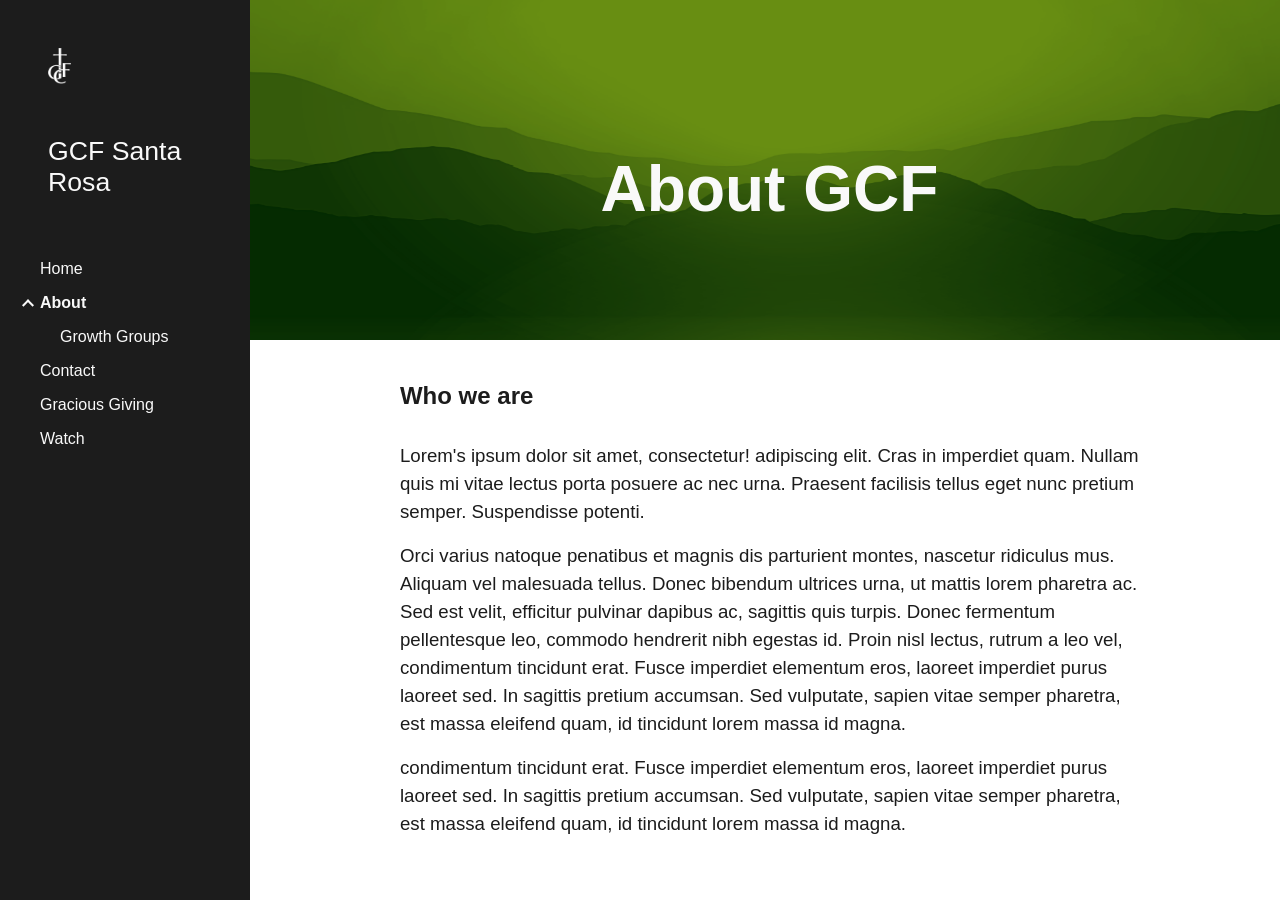
==== commit 45c83690: "parallax update" ====
--- a/About.html
+++ b/About.html
@@ -16,8 +16,8 @@
     href="https://fonts.googleapis.com/css?family=Google+Sans:400,500|Roboto:300,400,500,700|Source+Code+Pro:400,700&display=swap"
     rel="stylesheet" nonce="v80awWDUR35yNkoaI0SjHA">
   
-  <link href="CSS/MainStyle.css" rel="stylesheet" nonce="lhLFSti1bNiWee6QFzvTIw">
   <link href="CSS/SubStyle.css" rel="stylesheet" nonce="lhLFSti1bNiWee6QFzvTIw">
+  <link href="MainStyle.css" rel="stylesheet" nonce="lhLFSti1bNiWee6QFzvTIw">
   <link href="CSS/BackStyle.css" rel="stylesheet" nonce="lhLFSti1bNiWee6QFzvTIw">
   
   <title>GCF Santa Rosa - About</title>
@@ -121,12 +121,7 @@
             </header>
             
             <div role="main" tabindex="-1" class="UtePc RCETm yxgWrb" dir="ltr">
-              <section id="h.76d9053b741bb860_170" class="yaqOZd LB7kq cJgDec nyKByd O13XJf" style="">
-                <div class="Nu95r">
-                  <div class="IFuOkc"
-                    style="background-size: cover; background-position: center center; background-image: url(About/bannerimage.jpg);"
-                    jsname="LQX2Vd"></div>
-                </div>
+              <section id="h.76d9053b741bb860_170" class="yaqOZd LB7kq cJgDec nyKByd O13XJf parallaxdivider" style="">
                 <div class="mYVXT">
                   <div class="LS81yb VICjCf" tabindex="-1">
                     <div class="hJDwNd-AhqUyc-ibL1re JNdkSc L6cTce-purZT L6cTce-pSzOP">
@@ -296,25 +291,7 @@
                   </div>
                 </div>
               </section>
-              <section id="h.379d5077ebf3f4b9_28" class="yaqOZd">
-                <div class="IFuOkc"
-                      style="
-                      background-image: url('Home/homebannerimage.jpg');
-                      background-repeat: repeat;  
-                      background-size: cover;
-                      background-attachment: fixed;
-                      margin: 0px 0px 0px 0px;
-                      "></div>
-                <div class="mYVXT">
-                  <div class="LS81yb VICjCf" tabindex="-1" >
-                    <div class="hJDwNd-AhqUyc-uQSCkd purZT-AhqUyc-II5mzb pSzOP-AhqUyc-qWD73c JNdkSc">
-
-                      <p dir="ltr" class="CDt4Ke zfr3Q"><br></p>
-                      <p dir="ltr" class="CDt4Ke zfr3Q"><br></p>
-                    </div>
-                  </div>
-                </div>
-              </section>
+              <section class="parallaxdivider" style="height: 200px;"></section>
               <section id="h.76d9053b741bb860_197" class="yaqOZd" style="">
                 <div class="IFuOkc"></div>
                 <div class="mYVXT">
@@ -742,27 +719,7 @@
                   </div>
                 </div>
               </section>
-              <section id="h.379d5077ebf3f4b9_28" class="yaqOZd">
-                <div class="IFuOkc"
-                      style="
-                      background-image: url('Home/homebannerimage.jpg');
-                      background-repeat: repeat;  
-                      background-size: cover;
-                      background-attachment: fixed;
-                      margin: 0px 0px 0px 0px;
-                      "></div>
-                <div class="mYVXT">
-                  <div class="LS81yb VICjCf" tabindex="-1" >
-                    <div class="hJDwNd-AhqUyc-uQSCkd purZT-AhqUyc-II5mzb pSzOP-AhqUyc-qWD73c JNdkSc">
-
-                      <p dir="ltr" class="CDt4Ke zfr3Q"><br></p>
-                      <p dir="ltr" class="CDt4Ke zfr3Q"><br></p>
-                      <p dir="ltr" class="CDt4Ke zfr3Q"><br></p>
-                      <p dir="ltr" class="CDt4Ke zfr3Q"><br></p>
-                    </div>
-                  </div>
-                </div>
-              </section>
+              <section class="parallaxdivider" style="height: 200px;"></section>
               <section id="h.28d62b2957bfb16e_48" class="yaqOZd" style="">
                 <div class="IFuOkc"></div>
                 <div class="mYVXT">
@@ -987,35 +944,17 @@
                   </div>
                 </div>
               </section>
-              <section id="h.379d5077ebf3f4b9_28" class="yaqOZd">
-                <div class="IFuOkc"
-                      style="
-                      background-image: url('Home/homebannerimage.jpg');
-                      background-repeat: repeat;  
-                      background-size: cover;
-                      background-attachment: fixed;
-                      margin: 0px 0px 0px 0px;
-                      "></div>
-                <div class="mYVXT">
-                  <div class="LS81yb VICjCf" tabindex="-1" >
-                    <div class="hJDwNd-AhqUyc-uQSCkd purZT-AhqUyc-II5mzb pSzOP-AhqUyc-qWD73c JNdkSc">
+              <section class="parallaxdivider lower" style="height: 200px;"></section>
 
-                      <p dir="ltr" class="CDt4Ke zfr3Q"><br></p>
-                      <p dir="ltr" class="CDt4Ke zfr3Q"><br></p>
-                      <p dir="ltr" class="CDt4Ke zfr3Q"><br></p>
-                      <p dir="ltr" class="CDt4Ke zfr3Q"><br></p>
-                    </div>
-                  </div>
-                </div>
-              </section>
-            </div>
-            <div class="Xpil1b xgQ6eb"></div>
-            <footer jsname="yePe5c" class="yxgWrb ">
+              <footer jsname="yePe5c" class="">
               <iframe src="Footer.html" onload="
               this.insertAdjacentHTML('afterend', this.contentWindow.document.body.innerHTML);
               this.remove();
               "></iframe>
-            </footer>
+              </footer>
+            </div>
+            <div class="Xpil1b xgQ6eb"></div>
+            
           </div>
         </div>
       </div>
--- a/CSS/SubStyle.css
+++ b/CSS/SubStyle.css
@@ -0,0 +1,46 @@
+@media only screen and (max-width: 479px) {
+	.FdCeP {
+		font-size: 33.0pt;
+	}
+}
+
+@media only screen and (min-width: 480px) and (max-width: 767px) {
+	.FdCeP {
+		font-size: 41.0pt;
+	}
+}
+
+@media only screen and (min-width: 768px) and (max-width: 1279px) {
+	.FdCeP {
+		font-size: 48.0pt;
+	}
+}
+
+@media only screen and (min-width: 1280px) {
+	.FdCeP {
+		font-size: 48.0pt;
+	}
+}
+@media only screen and (max-width: 479px) {
+	.puwcIf {
+	  font-size: 20.0pt;
+	}
+  }
+
+  @media only screen and (min-width: 480px) and (max-width: 767px) {
+	.puwcIf {
+	  font-size: 22.0pt;
+	}
+  }
+
+  @media only screen and (min-width: 768px) and (max-width: 1279px) {
+	.puwcIf {
+	  font-size: 24.0pt;
+	}
+  }
+
+  @media only screen and (min-width: 1280px) {
+	.puwcIf {
+	  font-size: 24.0pt;
+	}
+  }
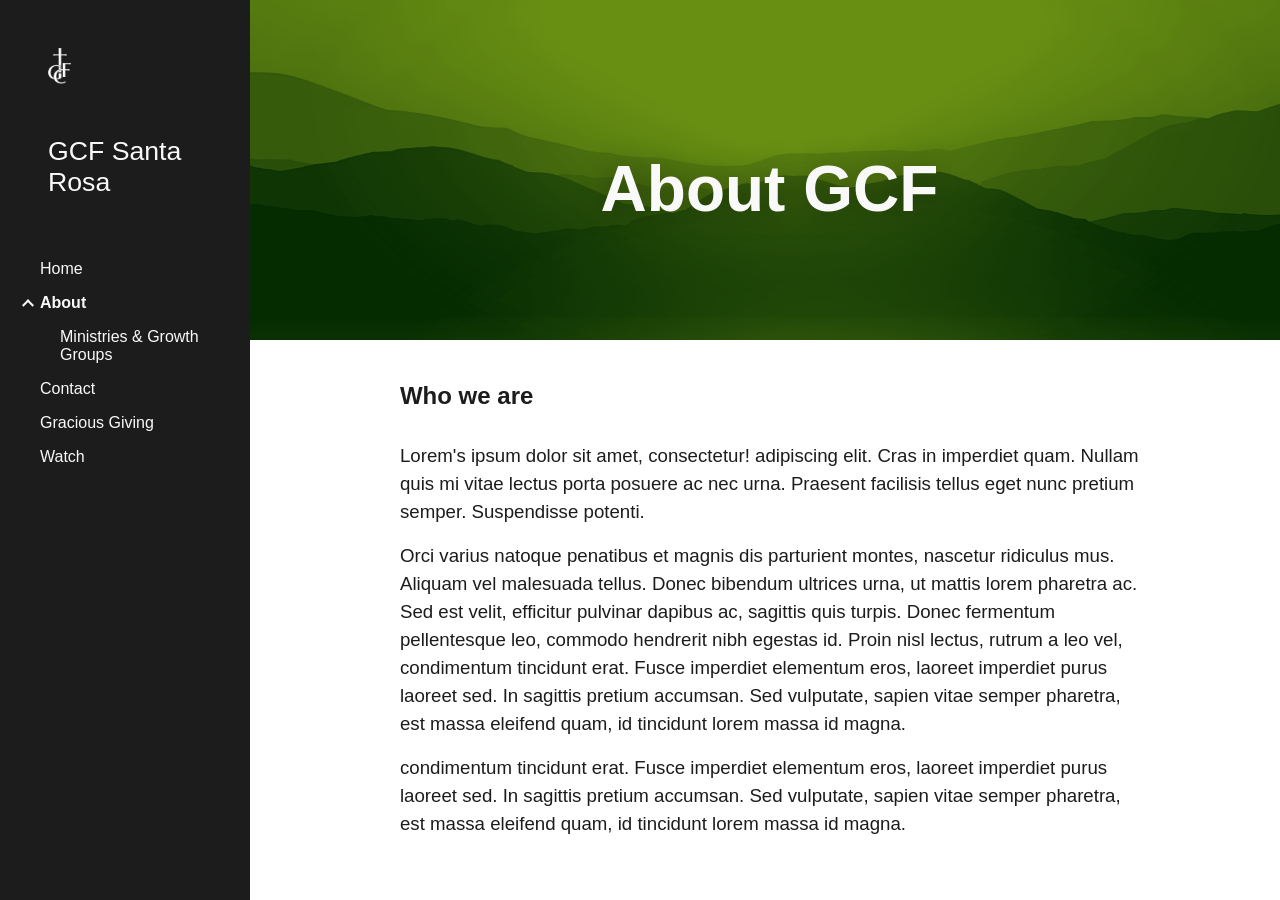
==== commit 0299ba73: "update js global" ====
--- a/About.html
+++ b/About.html
@@ -3,10 +3,6 @@
 
 <head>
   <meta charset="utf-8">
-  <script nonce="LWmRM+wXXbqaGd2FyMwVhg">var DOCS_timing = {}; DOCS_timing['sl'] = new Date().getTime();</script>
-  <script nonce="LWmRM+wXXbqaGd2FyMwVhg">function _DumpException(e) { throw e; }</script>
-  <script
-    nonce="LWmRM+wXXbqaGd2FyMwVhg">_docs_flag_initialData = { "docs-ails": "docs_cold", "docs-fwds": "docs_nf", "docs-crs": "docs_crs_nfd", "docs-shdn": 1, "docs-tfh": "", "info_params": { "token": "AHL0AtL77fXgpSbs_AKunPfuZtZ_wp8y2A:1652329645586" }, "docs-eohmo": false, "uls": "{\"langs\":[\"en\"],\"itcs\":[],\"override\":\"\",\"selected\":\"\",\"activated\":false}", "scotty_upload_url": "/upload/sites/resumable", "docs-net-udmi": 500000, "docs-net-udpt": 40000, "docs-net-udur": "/upload/blob/sites", "docs-net-usud": true, "docs-obsImUrl": "https://ssl.gstatic.com/docs/common/netcheck.gif", "docs-eadfso": true, "docs-efrsde": false, "docs-text-ewf": true, "docs-wfsl": ["ca", "da", "de", "en", "es", "fi", "fr", "it", "nl", "no", "pt", "sv"], "docs-efpsf": false, "docs-efpsp": true, "docs-ejsfawf": false, "docs-eksfawf": false, "docs-edfn": true, "docs-localstore-eidsilfm": false, "docs-ecfdsfj": false, "docs-esreff": false, "docs-api-keys": {}, "buildLabel": "atari_2022.18-Tue-0500_RC02", "docs-show_debug_info": false, "ondlburl": "//docs.google.com", "drive_url": "//drive.google.com", "app_url": "https://sites.google.com/", "docs-itrf": false, "docs-gsmd": "", "docs-eidfc": false, "docs-ecpvib": false, "docs-msid": 32767, "docs-rid": 1024, "docs-mif": 1000, "docs-icdmt": ["image/png", "image/jpeg"], "docs-mip": 50000000, "docs-rawff": 2, "docs-mib": 50000000, "docs-mid": 2048, "docs-sup": "", "docs-seu": "https://sites.google.com/d/1kfHLQRlbTDd_lqryUK52gV0mq7hFPB7c/edit", "docs-crp": "/d/1kfHLQRlbTDd_lqryUK52gV0mq7hFPB7c/p/1Fh24BtykWo_CFjCMTTVXb7b9vmptP3an/takeout", "docs-crq": "siteRevision\u003d2120\u0026pageRevision\u003d2120\u0026token\u003dANDBBv6I3iOtxc1HXySbLZnf4VujM4YHD3Hl5pzZP2AD64k-zpcdD_hW_KxHGL0F5zVa14LYchlzjapE4x2zRZsaJtMKSeFlAN60J8Vzz6KWi4V_IpYX0iWpdINhxAlYIp1S_XnHHiEJFw%3D%3D\u0026isHead\u003dtrue\u0026placeAllImagesInSiteDir\u003dfalse", "docs-ecvca": true, "docs-uptc": ["lsrp", "ca", "sh", "noreplica", "tam", "ntd", "ths", "ouid", "sle", "dl", "hi", "hi_ext", "usp", "urp", "utm_source", "utm_medium", "utm_campaign", "utm_term", "utm_content"], "docs-doddn": "", "docs-uddn": "", "docs-cwsd": "", "docs-spdy": false, "xdbcfAllowHostNamePrefix": true, "xdbcfAllowXpc": false, "docs-dbctc": false, "docs-iror": true, "docs-epq": false, "docs-msoil": "docs_spanner", "docs-gsoil": "docs_gsabs", "docs-ilbefsd": false, "docs-lbefm": 0, "docs-lbesty": 0, "docs-thtea": false, "docs-tdc": "[{\"id\":\"0:Basics\",\"name\":\"Basics\",\"deletedIds\":[]},{\"id\":\"0:Brochures\",\"name\":\"Brochures \\u0026 newsletters\",\"deletedIds\":[]},{\"id\":\"0:Calendars\",\"name\":\"Calendars \\u0026 schedules\",\"deletedIds\":[]},{\"id\":\"0:Business\",\"name\":\"Contracts, onboarding, and other forms\",\"deletedIds\":[]},{\"id\":\"0:Finance\",\"name\":\"Finance \\u0026 accounting\",\"deletedIds\":[]},{\"id\":\"0:Letters\",\"name\":\"Letters\",\"deletedIds\":[]},{\"id\":\"0:Reports\",\"name\":\"Reports \\u0026 proposals\",\"deletedIds\":[]},{\"id\":\"0:Planners\",\"name\":\"Trackers\",\"deletedIds\":[]},{\"id\":\"Unparented\",\"name\":\"Uncategorized\",\"deletedIds\":[\"0:NoTemplateCategories\"]}]", "docs-ttt": 0, "docs-tcdtc": "[]", "docs-mtdl": 500, "docs-ividtg": false, "docs-tdcp": 0, "docs-tdvc": false, "docs-tmbp": false, "docs-hetsdd": false, "docs-hetsdiaow": false, "docs-tintd": false, "docs-tafl": true, "docs-tcmt": 140, "docs-erdiiv": false, "docs-acap": ["docs.security.access_capabilities", 1, 1, 1, 1, 1, 1, 1, 1, 1, 1, 1, 1, 1, 1, 1, 0, 1, 1, 0, 0], "docs-eefufs": false, "docs-eccfs": false, "docs-eefufd": false, "docs-hwg": "DISABLED", "docs-hwst": "", "docs-ndt": "Untitled site", "docs-prn": "Google Sites", "docs-een": false, "docs-as": "", "docs-etdimo": false, "docs-mdck": "", "docs-etiff": false, "docs-mriim": 1800000, "docs-eccbs": false, "docs-rlmp": true, "docs-mmpt": 9000, "docs-erd": false, "docs-erfar": false, "docs-ensb": false, "docs-ddts": false, "docs-uootuns": false, "docs-amawso": false, "docs-ofmpp": false, "docs-anlpfdo": false, "docs-eslars": true, "docs-eem": false, "docs-phe": "", "docs-wsu": "", "docs-wsup": "", "docs-pse": "PROD", "docs-sccfo": "PROD", "docs-eridm": false, "docs-eedsr": false, "docs-pid": "110953772365695528825", "docs-eedmlf": false, "docs-emmda": false, "docs-efs": false, "docs-net-edsle": true, "docs-ricocpb": false, "docs-epmdup": false, "docs-rdowr": false, "docs-erep": false, "docs-effnp": false, "docs-cttmtbr": 0, "docs-caaffso": true, "docs-eaaswoc": false, "docs-edpsf": true, "docs-edp": false, "docs-edlo": false, "docs-cttmteq": 0, "docos-edces": false, "docs-dec": false, "docs-eiasrpu": false, "docs-ectt": false, "docs-ebbouf": false, "docs-ecgd": false, "docs-pcfloc": false, "docs-dsps": false, "docs-embmd": false, "docs-eesce": false, "docs-esmr": false, "docs-eawflb": false, "docs-iosdl": false, "docs-hft": "", "docs-ececs": false, "docs-enfa": false, "docs-eerp": false, "docs-ecurf": false, "docs-efsii": false, "docs-plimif": 6.0, "docs-elcfd": false, "docs-edmitm": false, "docs-enjec": false, "ecid": false, "docs-eir": false, "docs-eibs": false, "docs-mcciiu": true, "docs-hcwidu": false, "server_time_ms": 1652329645588, "gaia_session_id": "", "app-bc": "#3f51b5", "enable_iframed_embed_api": false, "docs-fut": "//drive.google.com#folders/{folderId}", "docs-isb": false, "docs-agdc": false, "docs-anddc": true, "docs-adndldc": false, "docs-dhnap": "sites.google.com", "docs-ds": "https", "docs-text-efnma": false, "docs-text-efrnma": false, "docs-cide": true, "docs-cn": "", "docs-depquafr": false, "docs-frbanmc": false, "docs-rldce": false, "docs-dom": false, "docs-ecsup": false, "docs-edamc": false, "docs-edomic": false, "docs-eddm": false, "kix-edrat": false, "kix-edratv2": false, "docs-edhqlfr": false, "docs-eehlb": false, "docs-fwd": false, "docs-efpgwb": false, "docs-efu": false, "docs-eiecr": false, "docs-eiccp": true, "docs-elds": false, "docs-eph": false, "docs-epat": true, "docs-eppd": false, "docs-essph": false, "docs-tdd": false, "docs-rsc": "", "docs-rgifem": true, "docs-ssi": false, "docs-uoci": "", "docs-wia": "", "docs-gth": "", "docs-ef": false, "docs-ndsom": [], "docs-dm": "application/vnd.google-apps.drive-sdk.897606708560", "docs-sdsom": [], "docs-po": "https://sites.google.com", "docs-to": "https://sites.google.com", "docs-eastd": true, "opendv": false, "onePickImportDocumentUrl": "", "opmbs": 50000000, "opmpd": 7071, "opbu": "https://docs.google.com/picker", "opru": "https://sites.google.com/relay.html", "opdu": true, "opccp": false, "ophi": "atari", "opst": "", "opuci": "", "docs-eopiiv2": true, "projector_base_url": "//drive.google.com", "docs-drk": [], "docs-erkpp": false, "docs-erkfsu": true, "docs-pn": 133, "docs-idu": false, "docs-ct": "s", "docs-rn": 541758660, "docs-ect": true, "docs-hecgn": true, "docs-cpv": 1, "docs-cecm": true, "docs-hecud": false, "docs-heoi": false, "docs-urouih": false, "docs-hue": "gabriel.paulo.rayo@gmail.com", "docs-cpks": ["[\"f24eeba5396c30b8\",\"AAVFbsHttdK7ofIBLjc38vFE2sfIoMb/VrulyYsNFwz9nGMB5W3FR4Tu1WJQ9gHfnT3Dx8iWyEtP\"]", "[\"944fee696bdfaa44\",\"AK2fzyA124S1tR9qtLStj7iLXw8j+aSWt7kxQfJ07sIRQBrjGraSUlB+wg8414av1xrwYg0LFNO/\"]"], "docs-hasid": "Sites", "docs-hdod": "sites.google.com", "docs-edt": true, "docs-hdck": "AIzaSyCF97XfLoejM9NhWDAZeOcjC6kOEsEmv6A", "docs-hucs": true, "docs-hufcm": false, "docs-hunca": false, "docs-cbrs": 50, "docs-caru": "https://clients6.google.com", "docs-cbau": "https://drive.google.com", "docs-cfru": "https://lh3.google.com", "docs-ctak": "AIzaSyAWGrfCCr7albM3lmCc937gx4uIphbpeKQ", "docs-cgav": 0, "docs-cci": 2, "jobset": "prod", "docs-eafn": false, "docs-nad": "sites.google.com", "docs-ccwt": 80, "docs-epcc": false, "docs-eqspdcc": false, "docs-eqspdcd": false, "docs-esehbc": false, "docs-esehbd": false, "docs-sqcuu": true, "docs-uaqs": 0, "docs-sol": true, "docs-dvs": 1, "docs-dac": 1, "docs-ilbrc": true, "docs-dlpe": false, "docs-eirj": false, "docs-emddi": false, "docs-erre": true, "docs-erfm": true, "docs-eavd": false, "enable_omnibox": true, "docs-eqam": false, "docs-ehlib": false, "docs-efcm": false, "docs-euaool": false, "docs-eua": false, "docs-ebfgf": false, "docs-ehib": false, "docs-uahnt": "", "docs-esap": false, "docs-efib": false, "docs-eidib": false, "docs-se": false, "docs-eisib": false, "docs-dafjera": false, "docs-daflia": false, "docs-dafwsa": false, "docs-dafgfma": false, "docs-fta-fnrhci": false, "atari-emtpr": false, "atari-efpe": true, "atari-etsm": true, "atari-etss": true, "atari-etsswfm": false, "atari-ebidm": false, "atari-ebids": false, "atari-emasgcfrg": false, "docs-text-elei": false, "docs-text-usc": true, "atari-esp": false, "atari-ofdu": "https://docs.google.com/picker?protocol\u003dgadgets\u0026parent\u003dhttps://sites.google.com/relay.html\u0026hostId\u003datari-fonts\u0026title\u003dFonts\u0026hl\u003den\u0026origin\u003dhttps://sites.google.com\u0026navHidden\u003dtrue\u0026multiselectEnabled\u003dtrue\u0026selectButtonLabel\u003dOK\u0026nav\u003d((%22fonts%22))", "atari-jefp": "/_/jserror", "docs-text-etsrdpn": false, "docs-text-etsrds": false, "docs-text-erdfs": false, "docs-text-encps": false, "docs-sncpfc": false, "docs-text-etis": false, "docs-text-eddes": false, "docs-text-eeves": false, "docs-text-endes": false, "docs-text-eurs": false, "docs-text-efs": false, "docs-text-epbbs": true, "docs-text-etocls": false, "docos-exdas": false, "docs-text-escpv": false, "docs-text-edms": false, "docs-text-ertkcps": false, "docs-text-etb": false, "docs-text-esbefr": false, "docs-egubst": true, "docs-text-ipi": false, "docs-etshc": false, "docs-text-tbcb": 2.0E7, "docs-text-ftls": false, "docs-efsmsdl": false, "docs-euoftm": false, "docs-text-eilid": true, "docs-text-etof": false, "docs-etbe": false, "docs-text-ehlb": false, "docs-text-epa": false, "docs-text-ecls": false, "docs-text-essagp": false, "docs-text-epusifc": false, "docs-text-svofc": false, "enable_csi": false, "csi_service_name": "", "docs-jepp": "/_", "docs-fpid": 104240, "docs-enable_feedback_svg": true, "docs-hauc": true, "docs-huogmb": true, "docs-eeii": false, "docs-ipmmp": true, "docs-ecci": false, "docs-eldi": false, "docs-eiq": false, "docs-esi": false, "docs-liap": "/logImpressions", "ilcm": { "eui": "AHKXmL2r92ydOSM7nrPvUmdV_lu6ZPAlWcidawAIJYWruxUwDtAuyXbW7wo2wiXOyQVc8meN0Pmf", "je": 1, "sstu": 1652329645600764, "si": "CMbfz8yP2fcCFVmgTwkd_1EDCQ", "gsc": null, "ei": [5703839, 5704621, 5706832, 5706836, 5707711, 5708870, 5711993, 5713207, 5714550, 5714628, 5720060, 5720925, 5724153, 5727001, 5729664, 5730106, 5732942, 5734372, 5734412, 5734571, 5734896, 5734954, 5735806, 5737254, 5737337, 5737441, 5738509, 5738529, 5740814, 5741775, 5742462, 5743124, 5745622, 5746159, 5747261, 5747741, 5748029, 5749679, 5752694, 5753006, 5753329, 5754229, 5754249, 5754467, 5754788, 5756315, 5757140, 5758193, 5761251, 5761523, 5763092, 5764268, 5766777, 14101306, 14101502, 14101510, 14101530, 14101534, 48966122, 49372443, 49376768, 49377640, 49378889, 49424900, 49429954], "crc": 0, "cvi": [] }, "docs-ccdil": false, "docs-eil": true, "docs-eoi": false, "docs-ema": true, "docs-emi": true, "docs-dcr": false, "docs-saww": false, "docs-jscb": false }; _docs_flag_cek = 'Tk5xWhbuERb_KH_YjWroAw\x3d\x3d'; if (window['DOCS_timing']) { DOCS_timing['ifdld'] = new Date().getTime(); }</script>
   <meta name="viewport" content="width=device-width, initial-scale=1">
   <meta http-equiv="X-UA-Compatible" content="IE=edge">
   <meta name="referrer" content="strict-origin-when-cross-origin">
@@ -21,53 +17,6 @@
   <link href="CSS/BackStyle.css" rel="stylesheet" nonce="lhLFSti1bNiWee6QFzvTIw">
   
   <title>GCF Santa Rosa - About</title>
-  
-  <script
-    nonce="LWmRM+wXXbqaGd2FyMwVhg">_at_config = [null, null, null, null, null, null, null, null, null, null, null, null, null, null, null, null, null, null, null, null, null, null, null, null, null, null, null, null, null, 0, null, null, null, null, null, null, null, null, null, null, null, null, null, null, null, null, null, null, null, 0, 1, null, null, null, null, null, null, null, null, null, null, null, null, null, null, null, null, null, null, null, null, null, null, null, null, null, null, null, null, null, null, null, null, null, null, null, null, null, null, null, null, null, null, null, null, null, null, null, null, null, null, null, null, null, null, null, null, null, null, null, null, null, null, null, null, null, null, null, null, null, null, null, null, null, null, null, null, null, null, null, null, null, null, null, null, null, null, null, null, null, null, null, null, null, null, null, null, null, null, null, null, null, null, null, null, null, null, null, null, null, null, null, null, null, null, null, null, null, null, null, null, null, null, null, [], null, null, null, null, null, null, null, null, null, null, null, null, null, null, null, null, null, null, null, null, null, null, null, null, null, null, null, null, null, null, null, null, null, null, null, null, null, null, null, null, null, null, null, null, null, null, 4, null, null, null, null, null, null, null, null, null, null, null, null, null, null, null, null, null, 1, null, null, null, null, null, null, null, null, null, null, null, null, null, null, null, null, null, null, null, null, null, null, null, null, null, null, null, null, null, null, null, null, null, null, null, null, null, null, null, null, null, null, null, null, null, null, null, null, null, null, null, null, null, null, null, null, 0, null, null, null, null, null, null, null, null, null, null, null, null, null, null, null, null, null, null, null, null, null, null, null, null, null, null, null, null, null, null, null, null, null, null, null, null, null, null, null, null, null, null, null, null, null, null, null, null, null, null, null, null, null, null, 0, null, null, null, null, 1, null, null, null, null, null, null, null, null, null, null, null, null, null, null, null, null, null, null, null, null, null, null, null, null, null, null, 0, null, null, null, null, null, null, null, null, null, null, null, null, null, 1, null, 1, null, null, [], null, null, null, null, null, null, null, null, null, null, 0, null, null, null, null, null, 20, 500, null, null, 0, null, null, null, null, null, 1, null, null, null, null, null, 0, 0, null, 1, 0, 0, 1, null, 1, 0, 0, 0, 0, 0]; window.globals = { "disableErrorReporting": true }; function gapiLoaded() { if (globals.gapiLoaded == undefined) { globals.gapiLoaded = true; } else { globals.gapiLoaded(); } } window.messages = []; window.addEventListener && window.addEventListener('message', function (e) { if (window.messages && e.data && e.data.magic == 'SHIC') { window.messages.push(e); } });</script>
-  <script nonce="LWmRM+wXXbqaGd2FyMwVhg">(function () {/*
-
- Copyright The Closure Library Authors.
- SPDX-License-Identifier: Apache-2.0
-*/
-      /*
-      
-       Copyright 2011 Google LLC.
-       SPDX-License-Identifier: Apache-2.0
-      */
-      /*
-      
-       Copyright 2013 Google LLC.
-       SPDX-License-Identifier: Apache-2.0
-      */
-      /*
-      
-       Copyright 2020 Google LLC.
-       SPDX-License-Identifier: Apache-2.0
-      */
-      var a = (this || self)._jsa || {}; a._cfc = void 0; a._aeh = void 0;/*
-
- Copyright 2005 Google LLC.
- SPDX-License-Identifier: Apache-2.0
-*/
-    }).call(this);
-  </script>
-  <script nonce="LWmRM+wXXbqaGd2FyMwVhg">const imageUrl = 'About\/bannerimage.jpg';
-    function bgImgLoaded() {
-      if (!globals.headerBgImgLoaded) {
-        globals.headerBgImgLoaded = new Date().getTime();
-      } else {
-        globals.headerBgImgLoaded();
-      }
-    }
-    if (imageUrl) {
-      const img = new Image();
-      img.src = imageUrl;
-      img.onload = bgImgLoaded;
-      globals.headerBgImgExists = true;
-    } else {
-      globals.headerBgImgExists = false;
-    }
-  </script>
 </head>
 
 <body dir="ltr" itemscope itemtype="http://schema.org/WebPage" id="yDmH0d" css="yDmH0d">
@@ -958,2356 +907,15 @@
           </div>
         </div>
       </div>
-      <script nonce="LWmRM+wXXbqaGd2FyMwVhg">DOCS_timing['cov'] = new Date().getTime();</script>
-      <script id="base-js" nonce="LWmRM+wXXbqaGd2FyMwVhg">var _F_jsUrl = '/_/atari/_/js/k=';
-        "use strict"; this.default_tk = this.default_tk || {}; (function (_) {
-          var window = this;
-          try {
-            var ba, ca, ea, fa, ha, ja, ia, ka, aaa, baa, ma, caa, daa, faa, gaa, iaa, jaa, kaa, maa, naa, oaa, qaa, raa, Bb, waa, yaa, Faa, Daa, Eaa, Zb, Yb, bc, Gaa, Haa, fc, hc, Iaa, Jaa, Kaa, mc, Laa, Naa, wc, Oaa, Vaa, Paa, Qc, Tc, $aa, ed, aba, cba, eba, hba, qba, rba, tba, uba, wba, xba, zba, yba, Fba, Eba, Gba, Jd, Hba, Jba, Qba, Sba, Uba, Vba, Zba, cca, dca, ge, eca, ie, fca, ld, je, gca, me, ne, oe, lca, mca, re, se, nca, oca;
-            _.aa = function (a, b) { if (Error.captureStackTrace) Error.captureStackTrace(this, _.aa); else { var c = Error().stack; c && (this.stack = c) } a && (this.message = String(a)); void 0 !== b && (this.Vh = b); this.B = !0 }; ba = function (a, b) { a = a.split("%s"); for (var c = "", d = a.length - 1, e = 0; e < d; e++)c += a[e] + (e < b.length ? b[e] : "%s"); _.aa.call(this, c + a[d]) }; ca = function () { var a = _.m.navigator; return a && (a = a.userAgent) ? a : "" }; ea = function (a) { return _.da(ca(), a) }; fa = function () { return ea("Trident") || ea("MSIE") }; ha = function () { return ea("Firefox") || ea("FxiOS") };
-            ja = function () { return ea("Safari") && !(ia() || ea("Coast") || ea("Opera") || ea("Edge") || ea("Edg/") || ea("OPR") || ha() || ea("Silk") || ea("Android")) }; ia = function () { return (ea("Chrome") || ea("CriOS")) && !ea("Edge") || ea("Silk") }; ka = function () { return ea("Android") && !(ia() || ha() || ea("Opera") || ea("Silk")) }; aaa = function (a) { var b = {}; a.forEach(function (c) { b[c[0]] = c[1] }); return function (c) { return b[c.find(function (d) { return d in b })] || "" } };
-            baa = function (a) {
-              var b = ca(); if ("Internet Explorer" === a) { if (fa()) if ((a = /rv: *([\d\.]*)/.exec(b)) && a[1]) b = a[1]; else { a = ""; var c = /MSIE +([\d\.]+)/.exec(b); if (c && c[1]) if (b = /Trident\/(\d.\d)/.exec(b), "7.0" == c[1]) if (b && b[1]) switch (b[1]) { case "4.0": a = "8.0"; break; case "5.0": a = "9.0"; break; case "6.0": a = "10.0"; break; case "7.0": a = "11.0" } else a = "7.0"; else a = c[1]; b = a } else b = ""; return b } var d = RegExp("([A-Z][\\w ]+)/([^\\s]+)\\s*(?:\\((.*?)\\))?", "g"); c = []; for (var e; e = d.exec(b);)c.push([e[1], e[2], e[3] || void 0]); b =
-                aaa(c); switch (a) { case "Opera": if (ea("Opera")) return b(["Version", "Opera"]); if (ea("OPR")) return b(["OPR"]); break; case "Microsoft Edge": if (ea("Edge")) return b(["Edge"]); if (ea("Edg/")) return b(["Edg"]); break; case "Chromium": if (ia()) return b(["Chrome", "CriOS", "HeadlessChrome"]) }return "Firefox" === a && ha() || "Safari" === a && ja() || "Android Browser" === a && ka() || "Silk" === a && ea("Silk") ? (b = c[2]) && b[1] || "" : ""
-            }; _.la = function (a) { a = baa(a); if ("" === a) return NaN; a = a.split("."); return 0 === a.length ? NaN : Number(a[0]) };
-            ma = function () { return ea("iPhone") && !ea("iPod") && !ea("iPad") }; _.na = function () { return ma() || ea("iPad") || ea("iPod") }; _.oa = function () { return ea("Macintosh") }; _.qa = function () { return ea("CrOS") };
-            _.sa = function () { var a = ca(), b = ""; ea("Windows") ? (b = /Windows (?:NT|Phone) ([0-9.]+)/, b = (a = b.exec(a)) ? a[1] : "0.0") : _.na() ? (b = /(?:iPhone|iPod|iPad|CPU)\s+OS\s+(\S+)/, b = (a = b.exec(a)) && a[1].replace(/_/g, ".")) : _.oa() ? (b = /Mac OS X ([0-9_.]+)/, b = (a = b.exec(a)) ? a[1].replace(/_/g, ".") : "10") : _.ra(ca(), "KaiOS") ? (b = /(?:KaiOS)\/(\S+)/i, b = (a = b.exec(a)) && a[1]) : ea("Android") ? (b = /Android\s+([^\);]+)(\)|;)/, b = (a = b.exec(a)) && a[1]) : _.qa() && (b = /(?:CrOS\s+(?:i686|x86_64)\s+([0-9.]+))/, b = (a = b.exec(a)) && a[1]); return b || "" };
-            _.ta = function (a) { return a[a.length - 1] }; _.ua = function (a, b, c) { for (var d = "string" === typeof a ? a.split("") : a, e = a.length - 1; 0 <= e; --e)e in d && b.call(c, d[e], e, a) }; _.wa = function (a, b, c) { b = _.va(a, b, c); return 0 > b ? null : "string" === typeof a ? a.charAt(b) : a[b] }; _.va = function (a, b, c) { for (var d = a.length, e = "string" === typeof a ? a.split("") : a, f = 0; f < d; f++)if (f in e && b.call(c, e[f], f, a)) return f; return -1 };
-            _.xa = function (a, b, c) { for (var d = "string" === typeof a ? a.split("") : a, e = a.length - 1; 0 <= e; e--)if (e in d && b.call(c, d[e], e, a)) return e; return -1 }; _.za = function (a, b) { return 0 <= (0, _.ya)(a, b) }; _.Aa = function (a) { if (!Array.isArray(a)) for (var b = a.length - 1; 0 <= b; b--)delete a[b]; a.length = 0 }; _.Ba = function (a, b) { _.za(a, b) || a.push(b) }; _.Da = function (a, b) { b = (0, _.ya)(a, b); var c; (c = 0 <= b) && _.Ca(a, b); return c }; _.Ca = function (a, b) { return 1 == Array.prototype.splice.call(a, b, 1).length };
-            caa = function (a, b) { var c = 0; _.ua(a, function (d, e) { b.call(void 0, d, e, a) && _.Ca(a, e) && c++ }) }; _.Ea = function (a) { return Array.prototype.concat.apply([], arguments) }; _.Fa = function (a) { var b = a.length; if (0 < b) { for (var c = Array(b), d = 0; d < b; d++)c[d] = a[d]; return c } return [] }; _.Ha = function (a, b) { for (var c = 1; c < arguments.length; c++) { var d = arguments[c]; if (_.Ga(d)) { var e = a.length || 0, f = d.length || 0; a.length = e + f; for (var g = 0; g < f; g++)a[e + g] = d[g] } else a.push(d) } };
-            _.Ja = function (a, b, c, d) { Array.prototype.splice.apply(a, _.Ia(arguments, 1)) }; _.Ia = function (a, b, c) { return 2 >= arguments.length ? Array.prototype.slice.call(a, b) : Array.prototype.slice.call(a, b, c) }; _.Ma = function (a, b, c) { b = b || a; var d = function (l) { return _.Ka(l) ? "o" + _.La(l) : (typeof l).charAt(0) + l }; c = c || d; for (var e = d = 0, f = {}; e < a.length;) { var g = a[e++], k = c(g); Object.prototype.hasOwnProperty.call(f, k) || (f[k] = !0, b[d++] = g) } b.length = d }; _.Oa = function (a, b) { a.sort(b || _.Na) };
-            _.Qa = function (a, b) { if (!_.Ga(a) || !_.Ga(b) || a.length != b.length) return !1; for (var c = a.length, d = daa, e = 0; e < c; e++)if (!d(a[e], b[e])) return !1; return !0 }; _.Na = function (a, b) { return a > b ? 1 : a < b ? -1 : 0 }; daa = function (a, b) { return a === b }; _.eaa = function (a, b) { var c = {}; (0, _.Ra)(a, function (d, e) { c[b.call(void 0, d, e, a)] = d }); return c };
-            _.Sa = function (a) { for (var b = [], c = 0; c < arguments.length; c++) { var d = arguments[c]; if (Array.isArray(d)) for (var e = 0; e < d.length; e += 8192)for (var f = _.Sa.apply(null, _.Ia(d, e, e + 8192)), g = 0; g < f.length; g++)b.push(f[g]); else b.push(d) } return b }; _.Ua = function (a) { return _.Ta && null != a && a instanceof Uint8Array }; _.Wa = function (a) { if (a !== _.Va) throw Error("z"); }; _.Ya = function (a, b) { Object.isFrozen(a) || (Xa ? a[Xa] |= b : void 0 !== a.py ? a.py |= b : Object.defineProperties(a, { py: { value: b, configurable: !0, writable: !0, enumerable: !1 } })) };
-            _.Za = function (a) { var b; Xa ? b = a[Xa] : b = a.py; return null == b ? 0 : b }; _.$a = function (a) { return Array.isArray(a) ? !!(_.Za(a) & 1) : !1 }; _.ab = function (a) { _.Ya(a, 1); return a }; _.bb = function (a) { return Array.isArray(a) ? !!(_.Za(a) & 2) : !1 }; _.cb = function (a) { if (!Array.isArray(a)) throw Error("B"); _.Ya(a, 2) }; _.db = function (a) { return _.bb(a.cg) }; _.eb = function (a) { return null !== a && "object" === typeof a && !Array.isArray(a) && a.constructor === Object }; faa = function (a) { return { value: a, configurable: !1, writable: !1, enumerable: !1 } };
-            _.fb = function (a) { _.m.setTimeout(function () { throw a; }, 0) }; gaa = function (a) { switch (typeof a) { case "number": return isFinite(a) ? a : String(a); case "object": if (a && !Array.isArray(a)) { if (_.Ua(a)) return _.gb(a); if (a instanceof _.hb) { var b = a.Ja; b = null == b || "string" === typeof b ? b : _.Ta && b instanceof Uint8Array ? _.gb(b) : null; return (a.Ja = b) || "" } if (a instanceof _.ib) return a.we() } }return a }; _.jb = function (a, b) { b.I && (a.I = b.I.slice()) }; _.lb = function (a, b) { b = void 0 === b ? _.haa : b; return iaa(a, b) };
-            _.mb = function (a, b) { if (null != a) { if (Array.isArray(a)) a = iaa(a, b); else if (_.eb(a)) { var c = {}, d; for (d in a) c[d] = _.mb(a[d], b); a = c } else a = b(a); return a } }; iaa = function (a, b) { for (var c = a.slice(), d = 0; d < c.length; d++)c[d] = _.mb(c[d], b); _.$a(a) && _.ab(c); return c }; _.nb = function (a) { a && "object" == typeof a && a.toJSON ? a = a.toJSON() : a instanceof _.hb ? (a = a.Ja || "", a = "string" === typeof a ? a : new Uint8Array(a)) : a = _.Ua(a) ? new Uint8Array(a) : a instanceof _.ib ? _.lb(a.we(), _.nb) : a; return a };
-            jaa = function (a) { if (a && "object" == typeof a && a.toJSON) return a.toJSON(); a = gaa(a); return Array.isArray(a) ? _.lb(a, jaa) : a }; kaa = function (a) { return a.clone() }; _.haa = function (a) { return _.Ua(a) ? new Uint8Array(a) : a instanceof _.ib ? _.ob(a, kaa) : a }; _.rb = function (a, b, c, d) { _.pb(a); a = _.qb(a, b); void 0 != d ? a.splice(d, 0, c) : a.push(c) }; _.laa = function (a, b) { var c = a.cg.length, d = c - 1; if (c && (c = a.cg[d], _.eb(c))) { a.H = d - a.Yl; a.D = c; return } void 0 !== b && -1 < b ? (a.H = Math.max(b, d + 1 - a.Yl), a.D = void 0) : a.H = Number.MAX_VALUE };
-            maa = function (a, b) { return gaa(b) }; _.tb = function (a, b) { _.jb(a, b); var c = b.B; if (c) { b = b.D; for (var d in c) { var e = c[d]; if (e) { var f = !(!b || !b[d]), g = +d; if (Array.isArray(e)) { if (e.length) for (f = _.sb(a, e[0].constructor, g, f), g = 0; g < Math.min(f.length, e.length); g++)_.tb(f[g], e[g]) } else (f = _.p(a, e.constructor, g, void 0, f)) && _.tb(f, e) } } } }; naa = function (a) { var b = this.he, c = this.Wg; return this.eN ? _.sb(a, b, c, !0) : _.p(a, b, c, void 0, !0) }; oaa = function (a, b) { var c = this.Wg; return this.eN ? _.ub(a, c, b, !0) : _.r(a, c, b, !0) };
-            qaa = function (a, b, c, d, e, f) { (a = a.B && a.B[c]) ? Array.isArray(a) ? (e = f.BC ? _.ab(a.slice()) : a, _.ub(b, c, e)) : _.r(b, c, a) : (_.Ta && d instanceof Uint8Array ? e = d.length ? new _.hb(new Uint8Array(d), _.Va) : _.vb() : d instanceof _.ib ? e = _.ob(d, paa) : (Array.isArray(d) && (e ? _.cb(d) : _.$a(d) && f.BC && (d = d.slice())), e = d), _.t(b, c, e)) }; _.wb = function (a) { a && "function" == typeof a.Oa && a.Oa() }; _.xb = function (a) { for (var b = 0, c = arguments.length; b < c; ++b) { var d = arguments[b]; _.Ga(d) ? _.xb.apply(null, d) : _.wb(d) } }; raa = function (a) { _.yb ? a(_.yb) : zb.push(a) };
-            Bb = function () { !_.yb && _.Ab && _.saa(); return _.yb }; _.saa = function () { _.yb = (0, _.Ab)(); zb.forEach(function (a) { a(_.yb) }); zb = [] }; _.v = function (a) { _.yb && taa(a) }; _.w = function () { _.yb && uaa(_.yb) }; _.Cb = function (a, b) { b.hasOwnProperty("displayName") || (b.displayName = a); b[vaa] = a }; waa = function (a) { a = a[vaa]; return a instanceof _.Eb ? a : null }; _.Fb = function (a, b, c) { for (var d in a) b.call(c, a[d], d, a) }; _.Gb = function (a, b) { var c = {}, d; for (d in a) b.call(void 0, a[d], d, a) && (c[d] = a[d]); return c };
-            _.Hb = function (a, b, c) { var d = {}, e; for (e in a) d[e] = b.call(c, a[e], e, a); return d }; _.Ib = function (a, b, c) { for (var d in a) if (b.call(c, a[d], d, a)) return !0; return !1 }; _.Kb = function (a) { var b = 0, c; for (c in a) b++; return b }; _.Lb = function (a) { var b = [], c = 0, d; for (d in a) b[c++] = a[d]; return b }; _.Mb = function (a) { var b = [], c = 0, d; for (d in a) b[c++] = d; return b }; _.Nb = function (a, b) { for (var c in a) if (a[c] == b) return !0; return !1 }; _.Ob = function (a) { for (var b in a) return !1; return !0 }; _.Pb = function (a, b) { b in a && delete a[b] };
-            _.Qb = function (a) { var b = {}, c; for (c in a) b[c] = a[c]; return b }; _.Rb = function (a, b) { for (var c, d, e = 1; e < arguments.length; e++) { d = arguments[e]; for (c in d) a[c] = d[c]; for (var f = 0; f < xaa.length; f++)c = xaa[f], Object.prototype.hasOwnProperty.call(d, c) && (a[c] = d[c]) } }; _.Sb = function (a) { var b = arguments.length; if (1 == b && Array.isArray(arguments[0])) return _.Sb.apply(null, arguments[0]); for (var c = {}, d = 0; d < b; d++)c[arguments[d]] = !0; return c }; yaa = function () { };
-            Faa = function (a) { if (a instanceof _.Tb) return 'url("' + _.Ub(a).replace(/</g, "%3c").replace(/[\\"]/g, "\\$&") + '")'; if (a instanceof Vb) a = _.Wb(a); else { a = String(a); var b = a.replace(zaa, "$1").replace(zaa, "$1").replace(Aaa, "url"); if (Baa.test(b)) { if (b = !Caa.test(a)) { for (var c = b = !0, d = 0; d < a.length; d++) { var e = a.charAt(d); "'" == e && c ? b = !b : '"' == e && b && (c = !c) } b = b && c && Daa(a) } a = b ? Eaa(a) : "zClosurez" } else a = "zClosurez" } if (/[{;}]/.test(a)) throw new ba("Value does not allow [{;}], got: %s.", [a]); return a };
-            Daa = function (a) { for (var b = !0, c = /^[-_a-zA-Z0-9]$/, d = 0; d < a.length; d++) { var e = a.charAt(d); if ("]" == e) { if (b) return !1; b = !0 } else if ("[" == e) { if (!b) return !1; b = !1 } else if (!b && !c.test(e)) return !1 } return b }; Eaa = function (a) { return a.replace(Aaa, function (b, c, d, e) { var f = ""; d = d.replace(/^(['"])(.*)\1$/, function (g, k, l) { f = k; return l }); b = _.Xb(d).Bg(); return c + f + b + f + e }) };
-            Zb = function (a, b) { if (!b && a.hasAttribute("jsshadow")) return null; for (b = 0; a = Yb(a);) { if (a.hasAttribute("jsslot")) b += 1; else if (a.hasAttribute("jsshadow") && 0 < b) { --b; continue } if (0 >= b) return a } return null }; Yb = function (a) { return a ? $b(a) ? $b(a) : a.parentNode && 11 === a.parentNode.nodeType ? a.parentNode.host : _.ac(a) : null }; bc = function (a, b, c, d) { for (c || (a = Zb(a, d)); a;) { if (b(a)) return a; a = Zb(a, d) } return null }; Gaa = function (a) { var b; bc(a, function (c) { return $b(c) ? (b = $b(c), !0) : !1 }, !0); return b || a };
-            Haa = function (a, b) { b.id || (b.id = "ow" + _.La(b)); a.setAttribute("jsowner", b.id); a.__owner = b; var c = cc.get(b); c || cc.set(b, c = []); c.includes(a) || c.push(a); b.setAttribute("__IS_OWNER", !0) }; fc = function (a) { if (cc.has(a)) { var b = _.dc(a); caa(cc.get(a), function (c) { return !_.ec(b.body, c) }); a.setAttribute("__IS_OWNER", 0 < cc.get(a).length) } };
-            hc = function (a, b) { if (a["__wizcontext:requests"] && a["__wizcontext:requests"][b]) return a["__wizcontext:requests"][b]; var c = new _.gc, d = void 0; bc(a, function (f) { f = f.__wizcontext; if (!f) return !1; d = f[b]; return void 0 !== d ? !0 : !1 }, !0); if (void 0 !== d) c.callback(d); else { Iaa(a, b, c); var e = Gaa(a); e != a && Iaa(e, b, c) } return c };
-            Iaa = function (a, b, c) { var d = (d = a.getAttribute("jscontext")) ? d.split(" ") : []; d.push(String(b)); 0 == d.length ? a.removeAttribute("jscontext") : a.setAttribute("jscontext", d.join(" ")); (d = a["__wizcontext:requests"]) || (d = a["__wizcontext:requests"] = {}); d[b] = c }; _.jc = function (a, b, c) { b = b.querySelectorAll('[jsname="' + c + '"]'); c = []; for (var d = 0; d < b.length; d++)ic(b[d], !1) == a && c.push(b[d]); return c };
-            Jaa = function (a) { var b = this.getAttribute(a); Element.prototype.setAttribute.apply(this, arguments); var c = this.getAttribute(a); _.kc(this, lc, { name: a, Ju: c, A8: b }, !1) }; Kaa = function (a) { var b = this.getAttribute(a); Element.prototype.removeAttribute.apply(this, arguments); _.kc(this, lc, { name: a, Ju: null, A8: b }, !1) }; mc = function () { return !!(window.performance && window.performance.mark && window.performance.measure && window.performance.clearMeasures && window.performance.clearMarks) };
-            _.tc = function (a, b, c) { var d = a instanceof _.Eb ? a : nc(_.oc.Ka(), a); a = pc(_.oc.Ka(), d); a.Ta(function (e) { return qc(d, e, b || new _.rc(void 0, void 0, void 0, c || void 0)) }); return a }; Laa = function (a, b, c) { var d = { count: 0 }, e = (0, _.y)(b, null); d.aQ = _.uc(_.vc().measure(function (f) { f.height = a.el().clientHeight; d.count++; 10 == d.count && c() }).ab(function (f) { 0 < f.height ? e(f.height) : d.aQ() })); d.aQ() };
-            Naa = function (a, b, c) {
-              if (_.z.mn) {
-                var d = a.find("path"); d.Xa({ transition: "none" }); a = a.el(); wc(a, b, c); d.tc(function (e) { var f = e.setAttribute; a: { var g = _.xc("transform"); if (void 0 === e.style[g] && (g = yc() + zc(g), void 0 !== e.style[g])) { g = Maa() + "-transform"; break a } g = "transform" } g = _.Ac(e, g) || _.Ac(e, "transform"); f.call(e, "temp-transform", g) }); wc(a, b, !c); d.Xa({ transition: "" }); d.tc(function (e) { var f = e.getAttribute("temp-transform"); e.removeAttribute("temp-transform"); f && "none" != f ? e.setAttribute("transform", f) : e.removeAttribute("transform") });
-                wc(a, b, c)
-              } else _.Bc(a, b, c)
-            }; wc = function (a, b, c) { var d = a.getAttribute("class").split(" "); _.Da(d, b); c && d.push(b); a.setAttribute("class", d.join(" ")) }; Oaa = function (a, b) { if (null === b) return !1; if ("contains" in a && 1 == b.nodeType) return a.contains(b); if ("compareDocumentPosition" in a) return a == b || !!(a.compareDocumentPosition(b) & 16); for (; b && a != b;)b = b.parentNode; return b == a };
-            Vaa = function (a, b, c) {
-              if ("click" == b.type || b.targetTouches && 1 < b.targetTouches.length) return b; var d = Cc, e = b.target; if (e && Paa(e)) return b; e = Qaa(b); if ("touchstart" != b.type || c.touchstart || c.touchend) if ("touchend" == b.type && d && Cc.node == a) if (b.defaultPrevented || e && 4 < Math.abs(e.clientX - Cc.x) + Math.abs(e.clientY - Cc.y)) Cc = null; else {
-                Dc = a = Raa(b); b.stopPropagation(); b.preventDefault(); b = Saa(a); b._fastclick = !0; a: {
-                  for (c = a.target; c && c.getAttribute;) {
-                    d = c.tagName || ""; if ("A" == d || "INPUT" == d || "TEXTAREA" == d || "SELECT" == d ||
-                      "BUTTON" == d || c.getAttribute("tabIndex")) break a; c = c.parentNode
-                  } c = null
-                } c ? c.focus() : document.activeElement && document.activeElement.blur(); a.target.dispatchEvent(b); if (!b.defaultPrevented) { if (document.activeElement && document.activeElement != b.target && document.activeElement != c && Paa(document.activeElement)) try { document.activeElement.blur() } catch (f) { } try { window.getSelection().removeAllRanges() } catch (f) { } } return null
-              } else "touchmove" == b.type && Cc && e && 4 < Math.abs(e.clientX - Cc.x) + Math.abs(e.clientY - Cc.y) && (Cc =
-                null); else return Cc = { node: a, x: e ? e.clientX : 0, y: e ? e.clientY : 0 }, Dc = null, clearTimeout(Taa), Taa = setTimeout(Uaa, 400), null; return b
-            }; Paa = function (a) { var b = a.tagName || ""; return "TEXTAREA" == b || "INPUT" == b || "SELECT" == b || "OPTION" == b || a.isContentEditable }; _.Fc = function (a) { if (a instanceof Ec) return a.B; throw Error("U"); }; _.Ic = function (a) { return a instanceof _.Gc ? _.Hc(a) : _.Hc(a) }; _.Kc = function (a) { return a instanceof _.Jc ? _.Fc(a) : _.Ub(a) };
-            _.Waa = function (a) { var b, c, d = null == (c = (b = (a.ownerDocument && a.ownerDocument.defaultView || window).document).querySelector) ? void 0 : c.call(b, "script[nonce]"); (b = d ? d.nonce || d.getAttribute("nonce") || "" : "") && a.setAttribute("nonce", b) }; _.Mc = function (a, b) { a.src = _.Lc(b); _.Waa(a) }; _.Nc = function (a, b) { a.replace(_.Kc(b)) }; _.Oc = function (a, b) { a.open(_.Kc(b), void 0, void 0) }; Qc = function (a) { return new Pc(function (b) { return b.substr(0, a.length + 1).toLowerCase() === a + ":" }) };
-            _.Sc = function (a) { var b = void 0 === b ? Xaa : b; a: { b = void 0 === b ? Xaa : b; for (var c = 0; c < b.length; ++c) { var d = b[c]; if (d instanceof Pc && d.pe(a)) { a = new Ec(a, _.Rc); break a } } a = void 0 } return a || Yaa }; _.Vc = function (a, b, c, d) { b = Tc(b(c || Zaa, d)); _.Uc(a, b) }; _.Xc = function (a, b, c, d) { a = a(b || Zaa, c); d = (d || _.Wc()).createElement("DIV"); a = Tc(a); _.Uc(d, a); 1 == d.childNodes.length && (a = d.firstChild, 1 == a.nodeType && (d = a)); return d }; Tc = function (a) { return _.Ka(a) ? a instanceof Yc ? _.Zc(a) : _.$c("zSoyz") : _.$c(String(a)) };
-            $aa = function () { var a = _.m.window; a.onbeforeunload = function () { }; a.location.reload() }; ed = function (a, b) { var c = _.ad(5, a); bd.test(c) ? (a = _.cd(a), c = a[5], c = c.replace(b, ""), b = _.dd(a[1], a[2], a[3], a[4], c, a[6], a[7])) : b = a; return b }; aba = function () { for (var a in Array.prototype) return !1; return !0 }; _.fd = function (a, b) { this.D = a; this.C = b; this.constructor.YJ || (this.constructor.YJ = {}); this.constructor.YJ[this.toString()] = this };
-            cba = function () {
-              var a = void 0 === a ? !1 : a; var b = void 0 === b ? !1 : b; var c = void 0 === c ? {} : c; var d = "", e = ""; window && window._F_cssRowKey && (d = window._F_cssRowKey, window._F_combinedSignature && (e = window._F_combinedSignature)); if (d && "function" !== typeof window._F_installCss) throw Error("ob"); var f = ""; var g = _.m._F_jsUrl; if ("undefined" !== typeof document && document && document.getElementById) { var k = document.getElementById("base-js"); if (k) { var l = k.tagName.toUpperCase(); if ("SCRIPT" == l || "LINK" == l) f = k.src ? k.src : k.getAttribute("href") } } if (g &&
-                f) { if (g != f) throw Error("mb`" + g + "`" + f); f = g } else f = g || f; if (!bba(f)) throw Error("nb"); a = new _.gd(_.hd(f), d, e, a, b); c.T$ && (a.L = c.T$); c.Av && (a.Av = c.Av); c = Bb(); c.R = a; c.eP(!0); return a
-            }; eba = function (a, b) { b = void 0 === b ? null : b; var c = { userAgent: _.z, dir: "ltr" }; b && b instanceof id && (c.configuration = b, c.$C = !0); _.jd(a, kd, new dba(c)) };
-            hba = function () {
-              var a = _.m.performance; if (!a || !a.getEntriesByType) return null; var b = a.getEntriesByType("navigation"); if (!b || !b[0]) return null; b = b[0]; a = a.timeOrigin || a.timing.navigationStart; var c = new fba; c = _.t(c, 1, 1E3 * Math.round(a)); c = _.t(c, 2, Math.round(1E3 * (a + b.redirectStart))); c = _.t(c, 3, Math.round(1E3 * (a + b.redirectEnd))); c = _.t(c, 4, Math.round(1E3 * (a + b.fetchStart))); c = _.t(c, 5, Math.round(1E3 * (a + b.domainLookupStart))); c = _.t(c, 6, Math.round(1E3 * (a + b.domainLookupEnd))); c = _.t(c, 7, Math.round(1E3 * (a + b.connectStart)));
-              c = _.t(c, 8, Math.round(1E3 * (a + b.connectEnd))); b.secureConnectionStart && _.t(c, 9, Math.round(1E3 * (a + b.secureConnectionStart))); _.t(c, 10, Math.round(1E3 * (a + b.requestStart))); _.t(c, 11, Math.round(1E3 * (a + b.responseStart))); _.t(c, 12, Math.round(1E3 * (a + b.responseEnd))); _.t(c, 18, b.redirectCount); _.t(c, 19, gba[b.type] || 1); return c
-            };
-            _.pd = function (a) { var b = void 0 === b ? iba : b; var c = _.La(a), d = function (f) { f = _.B(f); f.next(); f = ld(f); return b(c, f) }, e = function (f) { var g = _.B(f); f = g.next().value; g = ld(g); return a.apply(f, g) }; return function () { var f = _.md.apply(0, arguments), g = this || _.m, k = jba.get(g); k || (k = {}, jba.set(g, k)); return _.nd(k, [this].concat(_.od(f)), e, d) } };
-            qba = function (a) {
-              a = void 0 === a ? window : a; var b = new kba; qd(b, "click"); qd(b, "focus"); qd(b, "focusin"); qd(b, "blur"); qd(b, "focusout"); qd(b, "keydown"); qd(b, "keypress"); qd(b, "load"); qd(b, "mouseover"); qd(b, "mouseout"); qd(b, "mouseenter"); qd(b, "mouseleave"); qd(b, "mouseup"); qd(b, "mousedown"); qd(b, "mousemove"); qd(b, "touchstart"); qd(b, "touchmove"); qd(b, "touchend"); qd(b, "change"); qd(b, "keyup"); qd(b, "input"); qd(b, "dragstart"); qd(b, "dragend"); qd(b, "dragover"); qd(b, "dragleave"); qd(b, "drag"); qd(b, "drop"); qd(b, "dblclick");
-              qd(b, "copy"); qd(b, "cut"); qd(b, "wheel"); qd(b, "load"); var c; window.onwebkitanimationend && (c = "webkitAnimationEnd"); qd(b, "animationend", c); var d; window.onwebkitanimationiteration && (d = "webkitAnimationIteration"); qd(b, "animationiteration", d); qd(b, "transitionend"); d = a.document.documentElement; c = new lba(d); b: { for (var e = 0; e < b.B.length; e++)if (mba(b.B[e].div, d)) { d = !0; break b } d = !1 } if (d) b.D.push(c); else {
-                nba(b, c); b.B.push(c); c = b.D.concat(b.B); d = []; e = []; for (var f = 0; f < b.B.length; ++f) {
-                  var g = b.B[f]; if (oba(g, c)) {
-                    d.push(g);
-                    for (var k = 0; k < g.B.length; ++k) { var l = g.div, n = g.B[k]; l.removeEventListener ? l.removeEventListener(n.eventType, n.Sb, n.capture) : l.detachEvent && l.detachEvent("on" + n.eventType, n.Sb) } g.B = []
-                  } else e.push(g)
-                } for (f = 0; f < b.D.length; ++f)g = b.D[f], oba(g, c) ? d.push(g) : (e.push(g), nba(b, g)); b.B = e; b.D = d
-              } _.rd("_bind", pba(b), a); return a._bind
-            }; rba = function (a, b) { for (var c = 0; c < b.length; c++)try { var d = b[c].B(a); if (null != d && d.abort) return d } catch (e) { _.fb(e) } };
-            tba = function (a) { this.H = {}; this.B = []; var b = sba; this.I = function (c) { return b(c) }; this.F = a; this.J = {}; this.C = null }; uba = function (a, b, c) { var d = a.trigger; a = a.bind; b = new _.sd(b, c); d = new td(d, b, c); c && (_.oc.Ka().H = c, c.ha(b)); c = d.H; a((0, _.y)(c.D, c)); b.dirty(); return d }; wba = function (a) { var b = window, c = qba(b); if (null == c) throw Error("Cb"); var d = uba(c, b.document, a).I; (a = _.ud(a, _.vd)) && a.C.listen(vba, function () { d.dirty() }) }; _.xd = function (a) { return (new _.wd).format(a) };
-            xba = function (a) { if (!(a || _.z.sj && _.z.Pc)) return 0; switch (_.yd()) { case "white": return 4; case "black": return 3; default: return 0 } }; zba = function () { if (_.z.Pc) var a = yba(); else a = _.zd(), a = a.matchMedia("(prefers-color-scheme: dark)").matches ? 1 : a.matchMedia("(prefers-color-scheme: light)").matches ? 2 : 0; if (!_.zd().matchMedia("(forced-colors: active)").matches) return a; switch (a) { case 1: return 3; case 2: return 4; default: return 0 } };
-            yba = function () {
-              var a = Aba(), b = a.CanvasText || a.LinkText || a.VisitedText || a.ActiveText, c = a.Canvas; if (!b || !c) return 0; a = Math; var d = a.sign; var e = new Ad(b[0], b[1], b[2]); c = new Ad(c[0], c[1], c[2]); Bba(); b = _.Bd(e.toString()) + _.Bd(c) + !1; var f = Cba(Cd, b); f && f.C ? b = Cd.get(b) : (e = Dba(e), f = Dba(c), 5E-4 > Math.abs(f - e) ? e = 0 : (e = (c = f > e) ? 1.14 * (Math.pow(f, .56) - Math.pow(e, .57)) : 1.14 * (Math.pow(f, .65) - Math.pow(e, .62)), e = .001 > Math.abs(e) ? 0 : 100 * (.035991 > Math.abs(e) ? e - .7501875468867225 * e : e - .027 * (c ? 1 : -1))), Cd.add(b, e), b = e); switch (d.call(a,
-                b)) { case -1: return 1; case 1: return 2; default: return 0 }
-            }; _.Dd = function (a, b) { a.__soy_skip_handler = b }; _.Fd = function (a) { _.Ed(a.getData("enableSkip")) && _.Dd(a.el(), function () { return !0 }) }; _.Gd = function (a) { return !_.Ed(a.getData("disableIdom")) && !_.Ed(a.getData("enableSkip")) }; Fba = function () { var a = void 0 === a ? window : a; return Eba(a) ? { passive: !0 } : !1 };
-            Eba = function (a) { a = void 0 === a ? window : a; var b = !1; try { var c = { get passive() { b = !0; return !1 } }, d = function () { }; a.document.addEventListener("test", d, c); a.document.removeEventListener("test", d, c) } catch (e) { b = !1 } return b }; _.Id = function () { var a = window; var b = void 0 === b ? !1 : b; var c = a.CSS; if ("boolean" === typeof Hd && !b) return Hd; if (!c || "function" !== typeof c.supports) return !1; a = c.supports("--css-vars", "yes"); c = c.supports("(--css-vars: yes)") && c.supports("color", "#00000000"); a = a || c; b || (Hd = a); return a };
-            Gba = function (a) { var b = new Set; Array.from(arguments).forEach(function (c) { _.Mb(c).forEach(function (d) { b.add(c[d]) }) }); return b }; Jd = function (a, b, c, d) { for (a = d ? a : new Set(a); 0 < b.length;)d = b.shift(), d instanceof Set ? d instanceof Set && (b = b.concat([].concat(_.od(d.values())))) : a.add(d); b = c || []; for (1 == b.length && b[0] instanceof Set && (b = [].concat(_.od(b[0].values()))); 0 < b.length;)c = b.shift(), c instanceof Set ? c instanceof Set && (b = b.concat([].concat(_.od(c.values())))) : a.delete(c); return a };
-            Hba = function (a, b, c) { var d = [_.Kd]; if (a) { var e = ""; d && d.length && (e = "; track:" + d.join(",").trim()); d = ""; c && c.length && (d = "; " + c.join("; ").trim()); a.setAttribute("jslog", b + e + d); a.__ve = void 0 } }; Jba = function (a) { var b = a.O(); if (null === b.kb("aria-label")) { var c = _.Ld(_.Ld(a.O(), ".NFUcsb"), ".Shk6y"); if (1 == c.size()) { var d = "Qf7yGf" + Iba++; c.Ga("id", d); b.Ga("aria-labelledby", d) } } "alertdialog" == _.Md(b) && (a = a.wc(), c = "Qf7yGf" + Iba++, a.Ga("id", c), b.Ga("aria-describedby", c)) };
-            Qba = function (a, b, c) {
-              if ("math" == a) return new Set; b = new Set(b); var d = Jd(Kba, [Lba]); Mba.has(a) && d.add("aria-valuetext"); if (Nd.has(a)) return d; "listitem" != a && (c || Nba.has(a) || "menu" == a) && (d.add(Od.has(a) ? Pd : Jd(Pd, [], ["aria-placeholder"])), Qd.add(a)); (c || Qd.has(a)) && "listitem" != a && d.add("aria-describedby"); if (Rd.has(a)) return d; c = []; Jd(Sd, [Td, "application"]).has(a) && (Td.has(a) && c.push("aria-activedescendant"), c.push(Oba)); Ud.has(a) && -1 == String(a).indexOf("menu") ? c.push("option" != a && 0 != String(a).indexOf("t") ?
-                Jd(Pba, [], ["aria-selected"]) : Pba) : "button" == a ? c.push("aria-pressed") : Vd.has(a) ? (d.add("aria-rowcount"), d.add("aria-colcount")) : Wd.has(a) && ("cell" != a && (d.add("aria-selected"), d.add("aria-readonly"), d.add("contenteditable")), d.add("aria-colindex"), d.add("aria-rowindex"), d.add("aria-colspan"), d.add("aria-rowspan")); "listbox" != a && "menu" != a && "tree" != a && "treegrid" != a || d.add("aria-multiselectable"); d = Jd(d, c, [b]); Xd.has(a) && (d.add("title"), d.add("autofocus")); return d
-            };
-            Sba = function (a) { if ("math" == a) return new Set; var b = new Set; if (Jd(Rba, [Yd, Td]).has(a)) return b; b.add("none"); b.add("presentation"); Wd.has(a) ? b.add("row") : "row" == a ? b.add(new Set(["grid", "rowgroup", "treegrid", "table"])) : "rowgroup" == a ? b.add(Vd) : "listitem" == a ? b.add("list") : 0 == String(a).indexOf("menuitem") ? b.add("menu") : "option" == a ? b.add("listbox") : "radio" == a ? b.add("radiogroup") : "tab" == a ? b.add("tablist") : "treeitem" == a && b.add("tree"); return b };
-            Uba = function (a) {
-              if ("math" == a) return new Set; if ("main" == a) return new Set(Zd); var b = new Set("alert alertdialog group log radiogroup status FIELDSET".split(" ")); if ($d.has(a) || ae.has(a)) { var c = [b]; -1 < String(a).indexOf("dialog") ? (c.push("dialog"), c.push("DIALOG")) : b.has(a) || c.push("search"); return Jd(be, [Zd], c) } if ("presentation" == a || "none" == a) return Tba; b = $d.has(a) ? new Set(Zd) : Jd(Zd, [be]); var d = function (e, f) {
-                [].concat(_.od(Sba(e).values())).reduce(function (g, k) {
-                  k instanceof Set ? g = g.concat([].concat(_.od(k.values()))) :
-                  g.push(k); return g
-                }, []).forEach(function (g) { f.has(g) || (f.add(g), "presentation" != g && "none" != g && d(g, f)) })
-              }; d(a, b); "gridcell" == a ? b.delete("table") : "cell" == a && b.delete("grid"); "button" != a && "link" != a && "checkbox" != a && "switch" != a || Jd(b, ["alertdialog", "heading", "toolbar", ce], [], !0); return b
-            };
-            Vba = function (a) {
-              if ("math" == a || (Jd(Rba, [Sd, Wd]).has(a) || "tooltip" == a) && "list" != a) return new Set; var b = new Set; Vd.has(a) ? b = new Set(["row", "rowgroup"]) : "rowgroup" == a || "treegrid" == a ? b = new Set(["row"]) : "row" == a ? b = new Set(Wd) : "list" == a ? b = new Set(["listitem"]) : "menu" == a ? b = new Set(["menuitem", "menuitemcheckbox", "menuitemradio"]) : "listbox" == a ? b = new Set(["option"]) : "radiogroup" == a ? b = new Set(["radio"]) : "tablist" == a ? b = new Set(["tab"]) : "tree" == a ? b = new Set(["treeitem"]) : "combobox" == a && (b = new Set(["listbox", "textbox",
-                "text"])); b.add("none"); b.add("presentation"); return b
-            };
-            Zba = function (a) {
-              if ("math" == a) return new Set; var b = new Set(Zd); if ("presentation" == a || "none" == a) return Tba; if (Rd.has(a) && _.de(a, "r") || "img" == a) return b; var c = function (e, f) { [].concat(_.od(Vba(e).values())).forEach(function (g) { f.has(g) || (f.add(g), "presentation" != g && "none" != g && c(g, f)) }) }; c(a, b); "table" == a ? b.delete("gridcell") : "grid" == a && b.delete("cell"); if (Vd.has(a)) return Jd(b, [ee, "checkbox", "switch", "textbox", "TEXTAREA"]); Wba.has(a) ? b.add("menu") : ("listitem" == a || "list" == a) && b.add("list"); if (fe.has(a) ||
-                Ud.has(a)) return b; var d = new Set(["img", "IMG"]); if ("alertdialog" == a || "heading" == a) return Jd(b, [ee, "checkbox", "switch", "heading", d, ce], "heading" == a ? [a, ce] : [a]); if ("group" == a || "menubar" == a) Jd(b, [ee, "checkbox", "switch", "img"], [], !0); else if ($d.has(a) || ae.has(a)) { Jd(b, [new Set(Xba), "LABEL"], [$d], !0); if ("application" == a) return Jd(b, [ae, Yba, Nba, "tabpanel"]); d = new Set(["document", "list", "listitem"]); if (Jd($d, ["list", "listitem"], [Nd]).has(a)) return Jd(b, [be], d.has(a) ? [] : [a]) } return b
-            };
-            cca = function (a, b) {
-              var c = new Set; "menu" == a && (c.add({ Ej: !0, has: "Must be labeled", wj: function (d) { for (d = d.parentElement; d != document.body;) { if ("menubar" == d.getAttribute("role")) return !0; d = d.parentElement } return !1 }, Eb: !1, uj: Pd, value: null }), c.add({ Ej: !0, has: "Must be labeled", wj: function (d) { for (d = d.parentElement; d != document.body;) { if ("menubar" == d.getAttribute("role")) return !0; d = d.parentElement } return !1 }, Eb: !1, uj: Pd, value: "" })); Yd.has(a) ? (c.add({
-                Ej: !0, has: "aria-disabled is true", wj: function (d) {
-                  return "true" ==
-                    d.getAttribute("aria-disabled")
-                }, Eb: !0, uj: "tabindex", value: "-1"
-              }), c.add({ Ej: !0, has: "aria-disabled is null or false", wj: function (d) { var e = d.getAttribute("aria-disabled"), f = d.hasAttribute("type") ? d.getAttribute("type") : $ba[d.tagName.toUpperCase()]; return (null === e || "false" == e) && !(aca.has(f) || d.hasAttribute("href")) }, Eb: !0, uj: "tabindex", value: "0" }), c.add({ Ej: !0, has: "tabindex is not 0", wj: function (d) { return "0" == d.getAttribute("tabindex") }, Eb: !1, uj: "aria-disabled", value: "true" }), c.add({
-                Ej: !0, has: "tabindex of -1",
-                wj: function (d) { return "-1" == d.getAttribute("tabindex") }, Eb: !0, uj: "aria-disabled", value: "true"
-              })) : fe.has(a) && (c.add({ Ej: !0, has: "aria-owns that is not empty", wj: function (d) { return 0 != String(d.getAttribute("aria-owns") || "").length }, Eb: !0, uj: "tabindex", value: "0" }), c.add({ Ej: !0, has: "tabindex of 0", wj: function (d) { return "0" == d.getAttribute("tabindex") }, Eb: !1, uj: "aria-owns", value: "" })); "button" != a && "link" != a || c.add({
-                Ej: !0, has: "tagName " + "A".toString() + " and no href", wj: function (d) {
-                  return "A" == $ba[d.tagName.toUpperCase()] &&
-                    null === d.getAttribute("href")
-                }, Eb: !0, uj: "tabindex", value: "0"
-              }); c.add({ Ej: !0, has: "Must be labeled", wj: function () { return b }, Eb: !1, uj: Jd(Pd, [bca]), value: null }); c.add({ Ej: !0, has: "Must be labeled", wj: function () { return b }, Eb: !1, uj: Jd(Pd, [bca]), value: "" }); return c
-            }; dca = function (a) { var b = 0; return function () { return b < a.length ? { done: !1, value: a[b++] } : { done: !0 } } };
-            ge = "function" == typeof Object.defineProperties ? Object.defineProperty : function (a, b, c) { if (a == Array.prototype || a == Object.prototype) return a; a[b] = c.value; return a }; eca = function (a) { a = ["object" == typeof globalThis && globalThis, a, "object" == typeof window && window, "object" == typeof self && self, "object" == typeof global && global]; for (var b = 0; b < a.length; ++b) { var c = a[b]; if (c && c.Math == Math) return c } throw Error("a"); }; _.he = eca(this);
-            ie = function (a, b) { if (b) a: { var c = _.he; a = a.split("."); for (var d = 0; d < a.length - 1; d++) { var e = a[d]; if (!(e in c)) break a; c = c[e] } a = a[a.length - 1]; d = c[a]; b = b(d); b != d && null != b && ge(c, a, { configurable: !0, writable: !0, value: b }) } };
-            ie("Symbol", function (a) { if (a) return a; var b = function (f, g) { this.B = f; ge(this, "description", { configurable: !0, writable: !0, value: g }) }; b.prototype.toString = function () { return this.B }; var c = "jscomp_symbol_" + (1E9 * Math.random() >>> 0) + "_", d = 0, e = function (f) { if (this instanceof e) throw new TypeError("b"); return new b(c + (f || "") + "_" + d++, f) }; return e });
-            ie("Symbol.iterator", function (a) { if (a) return a; a = Symbol("c"); for (var b = "Array Int8Array Uint8Array Uint8ClampedArray Int16Array Uint16Array Int32Array Uint32Array Float32Array Float64Array".split(" "), c = 0; c < b.length; c++) { var d = _.he[b[c]]; "function" === typeof d && "function" != typeof d.prototype[a] && ge(d.prototype, a, { configurable: !0, writable: !0, value: function () { return fca(dca(this)) } }) } return a }); ie("Symbol.asyncIterator", function (a) { return a ? a : Symbol("d") });
-            fca = function (a) { a = { next: a }; a[Symbol.iterator] = function () { return this }; return a }; _.B = function (a) { var b = "undefined" != typeof Symbol && Symbol.iterator && a[Symbol.iterator]; return b ? b.call(a) : { next: dca(a) } }; ld = function (a) { for (var b, c = []; !(b = a.next()).done;)c.push(b.value); return c }; _.od = function (a) { return a instanceof Array ? a : ld(_.B(a)) }; je = function (a, b) { return Object.prototype.hasOwnProperty.call(a, b) };
-            gca = "function" == typeof Object.assign ? Object.assign : function (a, b) { for (var c = 1; c < arguments.length; c++) { var d = arguments[c]; if (d) for (var e in d) je(d, e) && (a[e] = d[e]) } return a }; ie("Object.assign", function (a) { return a || gca });
-            var hca = "function" == typeof Object.create ? Object.create : function (a) { var b = function () { }; b.prototype = a; return new b }, ica = function () {
-              function a() { function c() { } new c; Reflect.construct(c, [], function () { }); return new c instanceof c } if ("undefined" != typeof Reflect && Reflect.construct) { if (a()) return Reflect.construct; var b = Reflect.construct; return function (c, d, e) { c = b(c, d); e && Reflect.setPrototypeOf(c, e.prototype); return c } } return function (c, d, e) {
-                void 0 === e && (e = c); e = hca(e.prototype || Object.prototype); return Function.prototype.apply.call(c,
-                  e, d) || e
-              }
-            }(), ke; if ("function" == typeof Object.setPrototypeOf) ke = Object.setPrototypeOf; else { var le; a: { var jca = { a: !0 }, kca = {}; try { kca.__proto__ = jca; le = kca.a; break a } catch (a) { } le = !1 } ke = le ? function (a, b) { a.__proto__ = b; if (a.__proto__ !== b) throw new TypeError("e`" + a); return a } : null } me = ke;
-            _.C = function (a, b) { a.prototype = hca(b.prototype); a.prototype.constructor = a; if (me) me(a, b); else for (var c in b) if ("prototype" != c) if (Object.defineProperties) { var d = Object.getOwnPropertyDescriptor(b, c); d && Object.defineProperty(a, c, d) } else a[c] = b[c]; a.wa = b.prototype }; ne = function () { this.H = !1; this.D = null; this.C = void 0; this.B = 1; this.J = 0; this.F = null }; oe = function (a) { if (a.H) throw new TypeError("g"); a.H = !0 }; ne.prototype.I = function (a) { this.C = a }; var pe = function (a, b) { a.F = { tZ: b, T3: !0 }; a.B = a.J };
-            ne.prototype.return = function (a) { this.F = { return: a }; this.B = this.J }; _.qe = function (a, b, c) { a.B = c; return { value: b } }; lca = function (a) { this.B = new ne; this.C = a }; mca = function (a, b) { oe(a.B); var c = a.B.D; if (c) return re(a, "return" in c ? c["return"] : function (d) { return { value: d, done: !0 } }, b, a.B.return); a.B.return(b); return se(a) };
-            re = function (a, b, c, d) { try { var e = b.call(a.B.D, c); if (!(e instanceof Object)) throw new TypeError("f`" + e); if (!e.done) return a.B.H = !1, e; var f = e.value } catch (g) { return a.B.D = null, pe(a.B, g), se(a) } a.B.D = null; d.call(a.B, f); return se(a) }; se = function (a) { for (; a.B.B;)try { var b = a.C(a.B); if (b) return a.B.H = !1, { value: b.value, done: !1 } } catch (c) { a.B.C = void 0, pe(a.B, c) } a.B.H = !1; if (a.B.F) { b = a.B.F; a.B.F = null; if (b.T3) throw b.tZ; return { value: b.return, done: !0 } } return { value: void 0, done: !0 } };
-            nca = function (a) { this.next = function (b) { oe(a.B); a.B.D ? b = re(a, a.B.D.next, b, a.B.I) : (a.B.I(b), b = se(a)); return b }; this.throw = function (b) { oe(a.B); a.B.D ? b = re(a, a.B.D["throw"], b, a.B.I) : (pe(a.B, b), b = se(a)); return b }; this.return = function (b) { return mca(a, b) }; this[Symbol.iterator] = function () { return this } }; oca = function (a) { function b(d) { return a.next(d) } function c(d) { return a.throw(d) } return new Promise(function (d, e) { function f(g) { g.done ? d(g.value) : Promise.resolve(g.value).then(b, c).then(f, e) } f(a.next()) }) };
-            _.te = function (a) { return oca(new nca(new lca(a))) }; _.md = function () { for (var a = Number(this), b = [], c = a; c < arguments.length; c++)b[c - a] = arguments[c]; return b }; ie("Reflect", function (a) { return a ? a : {} }); ie("Reflect.construct", function () { return ica }); ie("Reflect.setPrototypeOf", function (a) { return a ? a : me ? function (b, c) { try { return me(b, c), !0 } catch (d) { return !1 } } : null });
-            ie("Promise", function (a) {
-              function b() { this.B = null } function c(g) { return g instanceof e ? g : new e(function (k) { k(g) }) } if (a) return a; b.prototype.C = function (g) { if (null == this.B) { this.B = []; var k = this; this.D(function () { k.H() }) } this.B.push(g) }; var d = _.he.setTimeout; b.prototype.D = function (g) { d(g, 0) }; b.prototype.H = function () { for (; this.B && this.B.length;) { var g = this.B; this.B = []; for (var k = 0; k < g.length; ++k) { var l = g[k]; g[k] = null; try { l() } catch (n) { this.F(n) } } } this.B = null }; b.prototype.F = function (g) {
-                this.D(function () {
-                  throw g;
-                })
-              }; var e = function (g) { this.va = 0; this.Gg = void 0; this.B = []; this.H = !1; var k = this.C(); try { g(k.resolve, k.reject) } catch (l) { k.reject(l) } }; e.prototype.C = function () { function g(n) { return function (q) { l || (l = !0, n.call(k, q)) } } var k = this, l = !1; return { resolve: g(this.U), reject: g(this.D) } }; e.prototype.U = function (g) { if (g === this) this.D(new TypeError("h")); else if (g instanceof e) this.W(g); else { a: switch (typeof g) { case "object": var k = null != g; break a; case "function": k = !0; break a; default: k = !1 }k ? this.R(g) : this.F(g) } }; e.prototype.R =
-                function (g) { var k = void 0; try { k = g.then } catch (l) { this.D(l); return } "function" == typeof k ? this.ca(k, g) : this.F(g) }; e.prototype.D = function (g) { this.I(2, g) }; e.prototype.F = function (g) { this.I(1, g) }; e.prototype.I = function (g, k) { if (0 != this.va) throw Error("i`" + g + "`" + k + "`" + this.va); this.va = g; this.Gg = k; 2 === this.va && this.V(); this.J() }; e.prototype.V = function () { var g = this; d(function () { if (g.L()) { var k = _.he.console; "undefined" !== typeof k && k.error(g.Gg) } }, 1) }; e.prototype.L = function () {
-                  if (this.H) return !1; var g = _.he.CustomEvent,
-                    k = _.he.Event, l = _.he.dispatchEvent; if ("undefined" === typeof l) return !0; "function" === typeof g ? g = new g("unhandledrejection", { cancelable: !0 }) : "function" === typeof k ? g = new k("unhandledrejection", { cancelable: !0 }) : (g = _.he.document.createEvent("CustomEvent"), g.initCustomEvent("unhandledrejection", !1, !0, g)); g.promise = this; g.reason = this.Gg; return l(g)
-                }; e.prototype.J = function () { if (null != this.B) { for (var g = 0; g < this.B.length; ++g)f.C(this.B[g]); this.B = null } }; var f = new b; e.prototype.W = function (g) {
-                  var k = this.C(); g.Gw(k.resolve,
-                    k.reject)
-                }; e.prototype.ca = function (g, k) { var l = this.C(); try { g.call(k, l.resolve, l.reject) } catch (n) { l.reject(n) } }; e.prototype.then = function (g, k) { function l(x, A) { return "function" == typeof x ? function (D) { try { n(x(D)) } catch (G) { q(G) } } : A } var n, q, u = new e(function (x, A) { n = x; q = A }); this.Gw(l(g, n), l(k, q)); return u }; e.prototype.catch = function (g) { return this.then(void 0, g) }; e.prototype.Gw = function (g, k) {
-                  function l() { switch (n.va) { case 1: g(n.Gg); break; case 2: k(n.Gg); break; default: throw Error("j`" + n.va); } } var n = this; null ==
-                    this.B ? f.C(l) : this.B.push(l); this.H = !0
-                }; e.resolve = c; e.reject = function (g) { return new e(function (k, l) { l(g) }) }; e.race = function (g) { return new e(function (k, l) { for (var n = _.B(g), q = n.next(); !q.done; q = n.next())c(q.value).Gw(k, l) }) }; e.all = function (g) { var k = _.B(g), l = k.next(); return l.done ? c([]) : new e(function (n, q) { function u(D) { return function (G) { x[D] = G; A--; 0 == A && n(x) } } var x = [], A = 0; do x.push(void 0), A++, c(l.value).Gw(u(x.length - 1), q), l = k.next(); while (!l.done) }) }; return e
-            });
-            var ue = function (a, b, c) { if (null == a) throw new TypeError("k`" + c); if (b instanceof RegExp) throw new TypeError("l`" + c); return a + "" }; ie("String.prototype.startsWith", function (a) { return a ? a : function (b, c) { var d = ue(this, b, "startsWith"), e = d.length, f = b.length; c = Math.max(0, Math.min(c | 0, d.length)); for (var g = 0; g < f && c < e;)if (d[c++] != b[g++]) return !1; return g >= f } }); var pca = function (a, b, c) { a instanceof String && (a = String(a)); for (var d = a.length, e = 0; e < d; e++) { var f = a[e]; if (b.call(c, f, e, a)) return { i: e, aA: f } } return { i: -1, aA: void 0 } };
-            ie("Array.prototype.find", function (a) { return a ? a : function (b, c) { return pca(this, b, c).aA } });
-            ie("WeakMap", function (a) {
-              function b() { } function c(l) { var n = typeof l; return "object" === n && null !== l || "function" === n } function d(l) { if (!je(l, f)) { var n = new b; ge(l, f, { value: n }) } } function e(l) { var n = Object[l]; n && (Object[l] = function (q) { if (q instanceof b) return q; Object.isExtensible(q) && d(q); return n(q) }) } if (function () { if (!a || !Object.seal) return !1; try { var l = Object.seal({}), n = Object.seal({}), q = new a([[l, 2], [n, 3]]); if (2 != q.get(l) || 3 != q.get(n)) return !1; q.delete(l); q.set(n, 4); return !q.has(l) && 4 == q.get(n) } catch (u) { return !1 } }()) return a;
-              var f = "$jscomp_hidden_" + Math.random(); e("freeze"); e("preventExtensions"); e("seal"); var g = 0, k = function (l) { this.rb = (g += Math.random() + 1).toString(); if (l) { l = _.B(l); for (var n; !(n = l.next()).done;)n = n.value, this.set(n[0], n[1]) } }; k.prototype.set = function (l, n) { if (!c(l)) throw Error("m"); d(l); if (!je(l, f)) throw Error("n`" + l); l[f][this.rb] = n; return this }; k.prototype.get = function (l) { return c(l) && je(l, f) ? l[f][this.rb] : void 0 }; k.prototype.has = function (l) { return c(l) && je(l, f) && je(l[f], this.rb) }; k.prototype.delete =
-                function (l) { return c(l) && je(l, f) && je(l[f], this.rb) ? delete l[f][this.rb] : !1 }; return k
-            });
-            ie("Map", function (a) {
-              if (function () { if (!a || "function" != typeof a || !a.prototype.entries || "function" != typeof Object.seal) return !1; try { var k = Object.seal({ x: 4 }), l = new a(_.B([[k, "s"]])); if ("s" != l.get(k) || 1 != l.size || l.get({ x: 4 }) || l.set({ x: 4 }, "t") != l || 2 != l.size) return !1; var n = l.entries(), q = n.next(); if (q.done || q.value[0] != k || "s" != q.value[1]) return !1; q = n.next(); return q.done || 4 != q.value[0].x || "t" != q.value[1] || !n.next().done ? !1 : !0 } catch (u) { return !1 } }()) return a; var b = new WeakMap, c = function (k) {
-                this.C = {}; this.B =
-                  f(); this.size = 0; if (k) { k = _.B(k); for (var l; !(l = k.next()).done;)l = l.value, this.set(l[0], l[1]) }
-              }; c.prototype.set = function (k, l) { k = 0 === k ? 0 : k; var n = d(this, k); n.list || (n.list = this.C[n.id] = []); n.wg ? n.wg.value = l : (n.wg = { next: this.B, ll: this.B.ll, head: this.B, key: k, value: l }, n.list.push(n.wg), this.B.ll.next = n.wg, this.B.ll = n.wg, this.size++); return this }; c.prototype.delete = function (k) {
-                k = d(this, k); return k.wg && k.list ? (k.list.splice(k.index, 1), k.list.length || delete this.C[k.id], k.wg.ll.next = k.wg.next, k.wg.next.ll = k.wg.ll,
-                  k.wg.head = null, this.size--, !0) : !1
-              }; c.prototype.clear = function () { this.C = {}; this.B = this.B.ll = f(); this.size = 0 }; c.prototype.has = function (k) { return !!d(this, k).wg }; c.prototype.get = function (k) { return (k = d(this, k).wg) && k.value }; c.prototype.entries = function () { return e(this, function (k) { return [k.key, k.value] }) }; c.prototype.keys = function () { return e(this, function (k) { return k.key }) }; c.prototype.values = function () { return e(this, function (k) { return k.value }) }; c.prototype.forEach = function (k, l) {
-                for (var n = this.entries(),
-                  q; !(q = n.next()).done;)q = q.value, k.call(l, q[1], q[0], this)
-              }; c.prototype[Symbol.iterator] = c.prototype.entries; var d = function (k, l) { var n = l && typeof l; "object" == n || "function" == n ? b.has(l) ? n = b.get(l) : (n = "" + ++g, b.set(l, n)) : n = "p_" + l; var q = k.C[n]; if (q && je(k.C, n)) for (k = 0; k < q.length; k++) { var u = q[k]; if (l !== l && u.key !== u.key || l === u.key) return { id: n, list: q, index: k, wg: u } } return { id: n, list: q, index: -1, wg: void 0 } }, e = function (k, l) {
-                var n = k.B; return fca(function () {
-                  if (n) {
-                    for (; n.head != k.B;)n = n.ll; for (; n.next != n.head;)return n =
-                      n.next, { done: !1, value: l(n) }; n = null
-                  } return { done: !0, value: void 0 }
-                })
-              }, f = function () { var k = {}; return k.ll = k.next = k.head = k }, g = 0; return c
-            }); ie("Number.isFinite", function (a) { return a ? a : function (b) { return "number" !== typeof b ? !1 : !isNaN(b) && Infinity !== b && -Infinity !== b } }); ie("Number.isInteger", function (a) { return a ? a : function (b) { return Number.isFinite(b) ? b === Math.floor(b) : !1 } }); ie("Math.sign", function (a) { return a ? a : function (b) { b = Number(b); return 0 === b || isNaN(b) ? b : 0 < b ? 1 : -1 } });
-            var ve = function (a, b) { a instanceof String && (a += ""); var c = 0, d = !1, e = { next: function () { if (!d && c < a.length) { var f = c++; return { value: b(f, a[f]), done: !1 } } d = !0; return { done: !0, value: void 0 } } }; e[Symbol.iterator] = function () { return e }; return e }; ie("Array.prototype.entries", function (a) { return a ? a : function () { return ve(this, function (b, c) { return [b, c] }) } }); ie("Number.isNaN", function (a) { return a ? a : function (b) { return "number" === typeof b && isNaN(b) } });
-            ie("Array.prototype.keys", function (a) { return a ? a : function () { return ve(this, function (b) { return b }) } });
-            ie("Set", function (a) {
-              if (function () { if (!a || "function" != typeof a || !a.prototype.entries || "function" != typeof Object.seal) return !1; try { var c = Object.seal({ x: 4 }), d = new a(_.B([c])); if (!d.has(c) || 1 != d.size || d.add(c) != d || 1 != d.size || d.add({ x: 4 }) != d || 2 != d.size) return !1; var e = d.entries(), f = e.next(); if (f.done || f.value[0] != c || f.value[1] != c) return !1; f = e.next(); return f.done || f.value[0] == c || 4 != f.value[0].x || f.value[1] != f.value[0] ? !1 : e.next().done } catch (g) { return !1 } }()) return a; var b = function (c) {
-                this.B = new Map; if (c) {
-                  c =
-                  _.B(c); for (var d; !(d = c.next()).done;)this.add(d.value)
-                } this.size = this.B.size
-              }; b.prototype.add = function (c) { c = 0 === c ? 0 : c; this.B.set(c, c); this.size = this.B.size; return this }; b.prototype.delete = function (c) { c = this.B.delete(c); this.size = this.B.size; return c }; b.prototype.clear = function () { this.B.clear(); this.size = 0 }; b.prototype.has = function (c) { return this.B.has(c) }; b.prototype.entries = function () { return this.B.entries() }; b.prototype.values = function () { return this.B.values() }; b.prototype.keys = b.prototype.values;
-              b.prototype[Symbol.iterator] = b.prototype.values; b.prototype.forEach = function (c, d) { var e = this; this.B.forEach(function (f) { return c.call(d, f, f, e) }) }; return b
-            }); ie("Array.from", function (a) { return a ? a : function (b, c, d) { c = null != c ? c : function (k) { return k }; var e = [], f = "undefined" != typeof Symbol && Symbol.iterator && b[Symbol.iterator]; if ("function" == typeof f) { b = f.call(b); for (var g = 0; !(f = b.next()).done;)e.push(c.call(d, f.value, g++)) } else for (f = b.length, g = 0; g < f; g++)e.push(c.call(d, b[g], g)); return e } });
-            ie("Array.prototype.values", function (a) { return a ? a : function () { return ve(this, function (b, c) { return c }) } }); ie("String.prototype.endsWith", function (a) { return a ? a : function (b, c) { var d = ue(this, b, "endsWith"); void 0 === c && (c = d.length); c = Math.max(0, Math.min(c | 0, d.length)); for (var e = b.length; 0 < e && 0 < c;)if (d[--c] != b[--e]) return !1; return 0 >= e } });
-            ie("String.prototype.repeat", function (a) { return a ? a : function (b) { var c = ue(this, null, "repeat"); if (0 > b || 1342177279 < b) throw new RangeError("o"); b |= 0; for (var d = ""; b;)if (b & 1 && (d += c), b >>>= 1) c += c; return d } }); ie("Object.values", function (a) { return a ? a : function (b) { var c = [], d; for (d in b) je(b, d) && c.push(b[d]); return c } }); ie("Object.is", function (a) { return a ? a : function (b, c) { return b === c ? 0 !== b || 1 / b === 1 / c : b !== b && c !== c } });
-            ie("Array.prototype.includes", function (a) { return a ? a : function (b, c) { var d = this; d instanceof String && (d = String(d)); var e = d.length; c = c || 0; for (0 > c && (c = Math.max(c + e, 0)); c < e; c++) { var f = d[c]; if (f === b || Object.is(f, b)) return !0 } return !1 } }); ie("String.prototype.includes", function (a) { return a ? a : function (b, c) { return -1 !== ue(this, b, "includes").indexOf(b, c || 0) } }); ie("Object.setPrototypeOf", function (a) { return a || me });
-            ie("Object.entries", function (a) { return a ? a : function (b) { var c = [], d; for (d in b) je(b, d) && c.push([d, b[d]]); return c } }); ie("Object.fromEntries", function (a) { return a ? a : function (b) { var c = {}; if (!(Symbol.iterator in b)) throw new TypeError("p`" + b); b = b[Symbol.iterator].call(b); for (var d = b.next(); !d.done; d = b.next()) { d = d.value; if (Object(d) !== d) throw new TypeError("q"); c[d[0]] = d[1] } return c } }); ie("Array.prototype.findIndex", function (a) { return a ? a : function (b, c) { return pca(this, b, c).i } });
-            ie("globalThis", function (a) { return a || _.he }); ie("Math.imul", function (a) { return a ? a : function (b, c) { b = Number(b); c = Number(c); var d = b & 65535, e = c & 65535; return d * e + ((b >>> 16 & 65535) * e + d * (c >>> 16 & 65535) << 16 >>> 0) | 0 } });
-            ie("Math.hypot", function (a) { return a ? a : function (b) { if (2 > arguments.length) return arguments.length ? Math.abs(arguments[0]) : 0; var c, d, e; for (c = e = 0; c < arguments.length; c++)e = Math.max(e, Math.abs(arguments[c])); if (1E100 < e || 1E-100 > e) { if (!e) return e; for (c = d = 0; c < arguments.length; c++) { var f = Number(arguments[c]) / e; d += f * f } return Math.sqrt(d) * e } for (c = d = 0; c < arguments.length; c++)f = Number(arguments[c]), d += f * f; return Math.sqrt(d) } });
-            ie("String.prototype.padStart", function (a) { return a ? a : function (b, c) { var d = ue(this, null, "padStart"); b -= d.length; c = void 0 !== c ? String(c) : " "; return (0 < b && c ? c.repeat(Math.ceil(b / c.length)).substring(0, b) : "") + d } }); ie("Array.prototype.flat", function (a) { return a ? a : function (b) { b = void 0 === b ? 1 : b; for (var c = [], d = 0; d < this.length; d++) { var e = this[d]; Array.isArray(e) && 0 < b ? (e = Array.prototype.flat.call(e, b - 1), c.push.apply(c, e)) : c.push(e) } return c } });
-            ie("Array.prototype.fill", function (a) { return a ? a : function (b, c, d) { var e = this.length || 0; 0 > c && (c = Math.max(0, e + c)); if (null == d || d > e) d = e; d = Number(d); 0 > d && (d = Math.max(0, e + d)); for (c = Number(c || 0); c < d; c++)this[c] = b; return this } }); var we = function (a) { return a ? a : Array.prototype.fill }; ie("Int8Array.prototype.fill", we); ie("Uint8Array.prototype.fill", we); ie("Uint8ClampedArray.prototype.fill", we); ie("Int16Array.prototype.fill", we); ie("Uint16Array.prototype.fill", we); ie("Int32Array.prototype.fill", we);
-            ie("Uint32Array.prototype.fill", we); ie("Float32Array.prototype.fill", we); ie("Float64Array.prototype.fill", we); ie("Array.prototype.flatMap", function (a) { return a ? a : function (b, c) { for (var d = [], e = 0; e < this.length; e++) { var f = b.call(c, this[e], e, this); Array.isArray(f) ? d.push.apply(d, f) : d.push(f) } return d } });
-            ie("String.prototype.matchAll", function (a) { return a ? a : function (b) { if (b instanceof RegExp && !b.global) throw new TypeError("r"); var c = new RegExp(b, b instanceof RegExp ? void 0 : "g"), d = this, e = !1, f = { next: function () { if (e) return { value: void 0, done: !0 }; var g = c.exec(d); if (!g) return e = !0, { value: void 0, done: !0 }; "" === g[0] && (c.lastIndex += 1); return { value: g, done: !1 } } }; f[Symbol.iterator] = function () { return f }; return f } }); ie("Array.of", function (a) { return a ? a : function (b) { return Array.from(arguments) } });
-            ie("Promise.prototype.finally", function (a) { return a ? a : function (b) { return this.then(function (c) { return Promise.resolve(b()).then(function () { return c }) }, function (c) { return Promise.resolve(b()).then(function () { throw c; }) }) } }); ie("Promise.allSettled", function (a) { function b(d) { return { status: "fulfilled", value: d } } function c(d) { return { status: "rejected", reason: d } } return a ? a : function (d) { var e = this; d = Array.from(d, function (f) { return e.resolve(f).then(b, c) }); return e.all(d) } });
-            /*
-            
-             Copyright The Closure Library Authors.
-             SPDX-License-Identifier: Apache-2.0
-            */
-            var xe, qca, ze, ye, Ee, rca, sca, tca, uca, Ie; xe = xe || {}; _.m = this || self; _.rd = function (a, b, c) { a = a.split("."); c = c || _.m; a[0] in c || "undefined" == typeof c.execScript || c.execScript("var " + a[0]); for (var d; a.length && (d = a.shift());)a.length || void 0 === b ? c[d] && c[d] !== Object.prototype[d] ? c = c[d] : c = c[d] = {} : c[d] = b }; qca = /^[a-zA-Z_$][a-zA-Z0-9._$]*$/; ze = function (a) { if ("string" !== typeof a || !a || -1 == a.search(qca)) throw Error("s"); if (!ye || "goog" != ye.type) throw Error("t`" + a); if (ye.A5) throw Error("u"); ye.A5 = a }; ze.get = function () { return null };
-            ye = null; _.Ae = function (a, b) { a = a.split("."); b = b || _.m; for (var c = 0; c < a.length; c++)if (b = b[a[c]], null == b) return null; return b }; _.Be = function () { throw Error("v"); }; _.Ce = function (a) { a.Ao = void 0; a.Ka = function () { return a.Ao ? a.Ao : a.Ao = new a } }; _.De = function (a) { var b = typeof a; return "object" != b ? b : a ? Array.isArray(a) ? "array" : b : "null" }; _.Ga = function (a) { var b = _.De(a); return "array" == b || "object" == b && "number" == typeof a.length }; _.Ka = function (a) { var b = typeof a; return "object" == b && null != a || "function" == b };
-            _.La = function (a) { return Object.prototype.hasOwnProperty.call(a, Ee) && a[Ee] || (a[Ee] = ++rca) }; Ee = "closure_uid_" + (1E9 * Math.random() >>> 0); rca = 0; sca = function (a, b, c) { return a.call.apply(a.bind, arguments) }; tca = function (a, b, c) { if (!a) throw Error(); if (2 < arguments.length) { var d = Array.prototype.slice.call(arguments, 2); return function () { var e = Array.prototype.slice.call(arguments); Array.prototype.unshift.apply(e, d); return a.apply(b, e) } } return function () { return a.apply(b, arguments) } };
-            _.y = function (a, b, c) { Function.prototype.bind && -1 != Function.prototype.bind.toString().indexOf("native code") ? _.y = sca : _.y = tca; return _.y.apply(null, arguments) }; _.Fe = function (a, b) { var c = Array.prototype.slice.call(arguments, 1); return function () { var d = c.slice(); d.push.apply(d, arguments); return a.apply(this, d) } }; _.Ge = function () { return Date.now() }; uca = function (a) { (0, eval)(a) }; _.vca = function (a, b, c) { _.rd(a, b, c) };
-            _.E = function (a, b) { function c() { } c.prototype = b.prototype; a.wa = b.prototype; a.prototype = new c; a.prototype.constructor = a; a.base = function (d, e, f) { for (var g = Array(arguments.length - 2), k = 2; k < arguments.length; k++)g[k - 2] = arguments[k]; return b.prototype[e].apply(d, g) } }; Ie = function (a) { return a };
-            _.Je = {};
-            _.E(_.aa, Error); _.aa.prototype.name = "CustomError";
-            var wca;
-            _.E(ba, _.aa); ba.prototype.name = "AssertionError";
-            _.xca = "undefined" !== typeof TextEncoder;
-            _.yca = function (a) { return Array.prototype.map.call(a, function (b) { b = b.toString(16); return 1 < b.length ? b : "0" + b }).join("") };
-            var Ne, Aca, Bca, Cca, Dca, Eca, Fca, zca, Oe; _.Ke = function (a, b) { return 0 == a.lastIndexOf(b, 0) }; _.de = function (a, b) { var c = a.length - b.length; return 0 <= c && a.indexOf(b, c) == c }; _.Le = function (a) { return /^[\s\xa0]*$/.test(a) }; _.Me = String.prototype.trim ? function (a) { return a.trim() } : function (a) { return /^[\s\xa0]*([\s\S]*?)[\s\xa0]*$/.exec(a)[1] };
-            Ne = function (a) { if (!zca.test(a)) return a; -1 != a.indexOf("&") && (a = a.replace(Aca, "&amp;")); -1 != a.indexOf("<") && (a = a.replace(Bca, "&lt;")); -1 != a.indexOf(">") && (a = a.replace(Cca, "&gt;")); -1 != a.indexOf('"') && (a = a.replace(Dca, "&quot;")); -1 != a.indexOf("'") && (a = a.replace(Eca, "&#39;")); -1 != a.indexOf("\x00") && (a = a.replace(Fca, "&#0;")); return a }; Aca = /&/g; Bca = /</g; Cca = />/g; Dca = /"/g; Eca = /'/g; Fca = /\x00/g; zca = /[\x00&<>"']/; _.da = function (a, b) { return -1 != a.indexOf(b) }; _.ra = function (a, b) { return _.da(a.toLowerCase(), b.toLowerCase()) };
-            _.Pe = function (a, b) { var c = 0; a = (0, _.Me)(String(a)).split("."); b = (0, _.Me)(String(b)).split("."); for (var d = Math.max(a.length, b.length), e = 0; 0 == c && e < d; e++) { var f = a[e] || "", g = b[e] || ""; do { f = /(\d*)(\D*)(.*)/.exec(f) || ["", "", "", ""]; g = /(\d*)(\D*)(.*)/.exec(g) || ["", "", "", ""]; if (0 == f[0].length && 0 == g[0].length) break; c = Oe(0 == f[1].length ? 0 : parseInt(f[1], 10), 0 == g[1].length ? 0 : parseInt(g[1], 10)) || Oe(0 == f[2].length, 0 == g[2].length) || Oe(f[2], g[2]); f = f[3]; g = g[3] } while (0 == c) } return c };
-            Oe = function (a, b) { return a < b ? -1 : a > b ? 1 : 0 };
-            _.ya = Array.prototype.indexOf ? function (a, b) { return Array.prototype.indexOf.call(a, b, void 0) } : function (a, b) { if ("string" === typeof a) return "string" !== typeof b || 1 != b.length ? -1 : a.indexOf(b, 0); for (var c = 0; c < a.length; c++)if (c in a && a[c] === b) return c; return -1 };
-            _.Gca = Array.prototype.lastIndexOf ? function (a, b) { return Array.prototype.lastIndexOf.call(a, b, a.length - 1) } : function (a, b) { var c = a.length - 1; 0 > c && (c = Math.max(0, a.length + c)); if ("string" === typeof a) return "string" !== typeof b || 1 != b.length ? -1 : a.lastIndexOf(b, c); for (; 0 <= c; c--)if (c in a && a[c] === b) return c; return -1 }; _.Ra = Array.prototype.forEach ? function (a, b, c) { Array.prototype.forEach.call(a, b, c) } : function (a, b, c) { for (var d = a.length, e = "string" === typeof a ? a.split("") : a, f = 0; f < d; f++)f in e && b.call(c, e[f], f, a) };
-            _.Qe = Array.prototype.filter ? function (a, b) { return Array.prototype.filter.call(a, b, void 0) } : function (a, b) { for (var c = a.length, d = [], e = 0, f = "string" === typeof a ? a.split("") : a, g = 0; g < c; g++)if (g in f) { var k = f[g]; b.call(void 0, k, g, a) && (d[e++] = k) } return d }; _.Re = Array.prototype.map ? function (a, b, c) { return Array.prototype.map.call(a, b, c) } : function (a, b, c) { for (var d = a.length, e = Array(d), f = "string" === typeof a ? a.split("") : a, g = 0; g < d; g++)g in f && (e[g] = b.call(c, f[g], g, a)); return e };
-            _.Se = Array.prototype.reduce ? function (a, b, c) { return Array.prototype.reduce.call(a, b, c) } : function (a, b, c) { var d = c; (0, _.Ra)(a, function (e, f) { d = b.call(void 0, d, e, f, a) }); return d }; _.Te = Array.prototype.some ? function (a, b, c) { return Array.prototype.some.call(a, b, c) } : function (a, b, c) { for (var d = a.length, e = "string" === typeof a ? a.split("") : a, f = 0; f < d; f++)if (f in e && b.call(c, e[f], f, a)) return !0; return !1 };
-            _.Ue = Array.prototype.every ? function (a, b) { return Array.prototype.every.call(a, b, void 0) } : function (a, b) { for (var c = a.length, d = "string" === typeof a ? a.split("") : a, e = 0; e < c; e++)if (e in d && !b.call(void 0, d[e], e, a)) return !1; return !0 };
-            _.Ve = function (a) { _.Ve[" "](a); return a }; _.Ve[" "] = function () { }; _.We = function (a, b) { try { return _.Ve(a[b]), !0 } catch (c) { } return !1 }; _.nd = function (a, b, c, d) { d = d ? d(b) : b; return Object.prototype.hasOwnProperty.call(a, d) ? a[d] : a[d] = c(b) };
-            _.z = { sA: !1, rA: !1, uH: !1, yH: !1, uA: !1, vA: !1, JQ: !1 }; _.z.ts = _.z.sA || _.z.rA || _.z.uH || _.z.uA || _.z.yH || _.z.vA; _.z.Pk = function () { return ca() }; _.z.GD = function () { return _.m.navigator || null }; _.z.Xea = function () { return _.z.GD() }; _.z.Vl = _.z.ts ? _.z.vA : ea("Opera"); _.z.hb = _.z.ts ? _.z.sA : fa(); _.z.hg = _.z.ts ? _.z.rA : ea("Edge"); _.z.mn = _.z.hg || _.z.hb; _.z.Pc = _.z.ts ? _.z.uH : ea("Gecko") && !(_.ra(ca(), "WebKit") && !ea("Edge")) && !(ea("Trident") || ea("MSIE")) && !ea("Edge"); _.z.Ad = _.z.ts ? _.z.yH || _.z.uA : _.ra(ca(), "WebKit") && !ea("Edge");
-            _.z.c4 = function () { return _.z.Ad && ea("Mobile") }; _.z.bW = _.z.uA || _.z.c4(); _.z.zk = _.z.Ad; _.z.MY = function () { var a = _.z.GD(); return a && a.platform || "" }; _.z.xca = _.z.MY(); _.z.wH = !1; _.z.zH = !1; _.z.vH = !1; _.z.AH = !1; _.z.ss = !1; _.z.Bp = !1; _.z.Ap = !1; _.z.tA = !1; _.z.KQ = !1; _.z.pj = _.z.wH || _.z.zH || _.z.vH || _.z.AH || _.z.ss || _.z.Bp || _.z.Ap || _.z.tA; _.z.xd = _.z.pj ? _.z.wH : _.oa(); _.z.sj = _.z.pj ? _.z.zH : ea("Windows"); _.z.Z3 = function () { return ea("Linux") || _.qa() }; _.z.JB = _.z.pj ? _.z.vH : _.z.Z3();
-            _.z.n4 = function () { var a = _.z.GD(); return !!a && _.da(a.appVersion || "", "X11") }; _.z.Gda = _.z.pj ? _.z.AH : _.z.n4(); _.z.zl = _.z.pj ? _.z.ss : ea("Android"); _.z.ws = _.z.pj ? _.z.Bp : ma(); _.z.vs = _.z.pj ? _.z.Ap : ea("iPad"); _.z.mR = _.z.pj ? _.z.tA : ea("iPod"); _.z.Mv = _.z.pj ? _.z.Bp || _.z.Ap || _.z.tA : _.na(); _.z.Jba = _.z.pj ? _.z.KQ : _.ra(ca(), "KaiOS"); _.z.zt = function () { var a = "", b = _.z.a0(); b && (a = b ? b[1] : ""); return _.z.hb && (b = _.z.zL(), null != b && b > parseFloat(a)) ? String(b) : a };
-            _.z.a0 = function () { var a = _.z.Pk(); if (_.z.Pc) return /rv:([^\);]+)(\)|;)/.exec(a); if (_.z.hg) return /Edge\/([\d\.]+)/.exec(a); if (_.z.hb) return /\b(?:MSIE|rv)[: ]([^\);]+)(\)|;)/.exec(a); if (_.z.Ad) return /WebKit\/(\S+)/.exec(a); if (_.z.Vl) return /(?:Version)[ \/]?(\S+)/.exec(a) }; _.z.zL = function () { var a = _.m.document; return a ? a.documentMode : void 0 }; _.z.VERSION = _.z.zt(); _.z.compare = function (a, b) { return _.Pe(a, b) }; _.z.m4 = {}; _.z.gf = function (a) { return _.z.JQ || _.nd(_.z.m4, a, function () { return 0 <= _.Pe(_.z.VERSION, a) }) };
-            _.z.dh = function (a) { return Number(_.z.YQ) >= a }; _.z.ffa = _.z.dh; var Xe; if (_.m.document && _.z.hb) { var Hca = _.z.zL(); Xe = Hca ? Hca : parseInt(_.z.VERSION, 10) || void 0 } else Xe = void 0; _.z.YQ = Xe;
-            _.z.product = {}; _.z.product.tH = !1; _.z.product.Bp = !1; _.z.product.Ap = !1; _.z.product.ss = !1; _.z.product.sH = !1; _.z.product.xH = !1; _.z.product.Zp = _.z.sA || _.z.rA || _.z.vA || _.z.product.tH || _.z.product.Bp || _.z.product.Ap || _.z.product.ss || _.z.product.sH || _.z.product.xH; _.z.product.Vl = _.z.Vl; _.z.product.hb = _.z.hb; _.z.product.hg = _.z.hg; _.z.product.mi = _.z.product.Zp ? _.z.product.tH : ha(); _.z.product.Y3 = function () { return ma() || ea("iPod") }; _.z.product.ws = _.z.product.Zp ? _.z.product.Bp : _.z.product.Y3();
-            _.z.product.vs = _.z.product.Zp ? _.z.product.Ap : ea("iPad"); _.z.product.zl = _.z.product.Zp ? _.z.product.ss : ka(); _.z.product.gg = _.z.product.Zp ? _.z.product.sH : ia(); _.z.product.i4 = function () { return ja() && !_.na() }; _.z.product.zk = _.z.product.Zp ? _.z.product.xH : _.z.product.i4();
-            var Ica; Ica = {}; _.Ye = null; _.gb = function (a, b) { void 0 === b && (b = 0); _.Jca(); b = Ica[b]; for (var c = Array(Math.floor(a.length / 3)), d = b[64] || "", e = 0, f = 0; e < a.length - 2; e += 3) { var g = a[e], k = a[e + 1], l = a[e + 2], n = b[g >> 2]; g = b[(g & 3) << 4 | k >> 4]; k = b[(k & 15) << 2 | l >> 6]; l = b[l & 63]; c[f++] = n + g + k + l } n = 0; l = d; switch (a.length - e) { case 2: n = a[e + 1], l = b[(n & 15) << 2] || d; case 1: a = a[e], c[f] = b[a >> 2] + b[(a & 3) << 4 | n >> 4] + l + d }return c.join("") };
-            _.Jca = function () { if (!_.Ye) { _.Ye = {}; for (var a = "ABCDEFGHIJKLMNOPQRSTUVWXYZabcdefghijklmnopqrstuvwxyz0123456789".split(""), b = ["+/=", "+/", "-_=", "-_.", "-_"], c = 0; 5 > c; c++) { var d = a.concat(b[c].split("")); Ica[c] = d; for (var e = 0; e < d.length; e++) { var f = d[e]; void 0 === _.Ye[f] && (_.Ye[f] = e) } } } };
-            _.Ta = "undefined" !== typeof Uint8Array; _.Va = {};
-            var Kca; _.hb = function (a, b) { _.Wa(b); this.Ja = a; if (null !== a && 0 === a.length) throw Error("A"); }; _.vb = function () { return Kca || (Kca = new _.hb(null, _.Va)) }; _.hb.prototype.Ub = function () { return null == this.Ja };
-            var Xa = "function" === typeof Symbol && "symbol" === typeof Symbol() ? Symbol(void 0) : void 0;
-            var Ze, $e, Lca; $e = Object.freeze(_.ab([])); _.pb = function (a) { if (_.db(a)) throw Error("C"); }; Lca = "undefined" != typeof Symbol && "undefined" != typeof Symbol.hasInstance;
-            var af; _.ib = function (a, b) { this.B = a; this.D = b; this.map = {}; this.C = !1; for (a = this.size = 0; a < this.B.length; a++) { b = this.B[a]; var c = b[0].toString(), d = this.map[c]; this.map[c] = b; void 0 === d && this.size++ } }; af = function (a) { if (_.bb(a.B)) throw Error("D"); }; _.ib.prototype.we = function () { if (!this.C) { var a = bf(this); a.sort(); for (var b = 0; b < a.length; b++)this.B[b] = this.map[a[b]]; a.length < this.B.length && (this.B.length = a.length); this.C = !0; this.size = this.B.length } return this.B };
-            _.ob = function (a, b) { var c = a.D, d = new _.ib(_.ab([]), c), e; for (e in a.map) { var f = a.map[e]; c ? d.set(f[0], b(cf(a, f))) : d.set(f[0], f[1]) } return d }; _.h = _.ib.prototype; _.h.clear = function () { af(this); this.map = {}; this.size = this.B.length = 0; this.C = !0 }; _.h.delete = function (a) { af(this); a = a.toString(); return this.map.hasOwnProperty(a) ? (delete this.map[a], this.size--, this.C = !1, !0) : !1 }; _.h.del = function (a) { return this.delete(a) };
-            _.h.entries = function () { var a = [], b = bf(this); b.sort(); for (var c = 0; c < b.length; c++) { var d = this.map[b[c]]; a.push([d[0], cf(this, d)]) } return new ef(a) }; _.h.keys = function () { var a = [], b = bf(this); b.sort(); for (var c = 0; c < b.length; c++)a.push(this.map[b[c]][0]); return new ef(a) }; _.h.values = function () { var a = [], b = bf(this); b.sort(); for (var c = 0; c < b.length; c++)a.push(cf(this, this.map[b[c]])); return new ef(a) };
-            _.h.forEach = function (a, b) { var c = bf(this); c.sort(); for (var d = 0; d < c.length; d++) { var e = this.map[c[d]]; a.call(b, cf(this, e), e[0], this) } }; _.h.set = function (a, b) { af(this); var c = a.toString(), d = this.map[c]; d ? d[1] = b : (a = [a, b], this.map[c] = a, this.B.push(a), this.C = !1, this.size++); return this }; var cf = function (a, b) { var c = b[1]; a.D && (Array.isArray(c) || null == c) && (c = new a.D(c), c = b[1] = c, _.bb(a.B) && _.cb(c.cg)); return c }; _.ib.prototype.get = function (a) { if (a = this.map[a.toString()]) return cf(this, a) };
-            _.ib.prototype.has = function (a) { return a.toString() in this.map }; var bf = function (a) { a = a.map; var b = [], c; for (c in a) Object.prototype.hasOwnProperty.call(a, c) && b.push(c); return b }; _.ib.prototype[Symbol.iterator] = function () { return this.entries() }; var ef = function (a) { this.C = 0; this.B = a }; ef.prototype.next = function () { return this.C < this.B.length ? { done: !1, value: this.B[this.C++] } : { done: !0, value: void 0 } }; ef.prototype[Symbol.iterator] = function () { return this };
-            _.ff = function (a) { return a.D || (a.D = a.cg[a.H + a.Yl] = {}) }; _.F = function (a, b, c) { return -1 === b ? null : b >= a.H ? a.D ? a.D[b] : void 0 : (void 0 === c ? 0 : c) && a.D && (c = a.D[b], null != c) ? c : a.cg[b + a.Yl] }; _.t = function (a, b, c, d, e) { d = void 0 === d ? !1 : d; (void 0 === e ? 0 : e) || _.pb(a); b < a.H && !d ? a.cg[b + a.Yl] = c : _.ff(a)[b] = c; return a }; _.gf = function (a, b) { return null != _.F(a, b) };
-            _.qb = function (a, b, c, d) { c = void 0 === c ? !0 : c; d = void 0 === d ? !1 : d; var e = _.F(a, b, d); null == e && (e = $e); if (_.db(a)) c && (_.cb(e), Object.freeze(e)); else if (e === $e || _.bb(e)) e = _.ab(e.slice()), _.t(a, b, e, d); return e }; _.hf = function (a, b) { a = _.F(a, b); return null == a ? a : !!a }; _.jf = function (a, b, c) { a = _.F(a, b); return null == a ? c : a }; _.kf = function (a, b, c) { var d = void 0 === d ? !1 : d; return _.t(a, b, null == c ? _.ab([]) : Array.isArray(c) ? _.ab(c) : c, d) }; _.lf = function (a, b, c) { _.t(a, b, void 0, !1, void 0 === c ? !1 : c) };
-            _.p = function (a, b, c, d, e) { if (-1 === c) return null; a.B || (a.B = {}); var f = a.B[c]; if (f) return f; e = _.F(a, c, void 0 === e ? !1 : e); if (null == e && !d) return f; b = new b(e); _.db(a) && _.cb(b.cg); return a.B[c] = b }; _.sb = function (a, b, c, d) { a.B || (a.B = {}); var e = _.db(a), f = a.B[c]; if (!f) { d = _.qb(a, c, !0, void 0 === d ? !1 : d); f = []; e = e || _.bb(d); for (var g = 0; g < d.length; g++)f[g] = new b(d[g]), e && _.cb(f[g].cg); e && (_.cb(f), Object.freeze(f)); a.B[c] = f } return f };
-            _.r = function (a, b, c, d) { d = void 0 === d ? !1 : d; _.pb(a); a.B || (a.B = {}); var e = null != c ? c.we() : c; a.B[b] = c; return _.t(a, b, e, d) }; _.ub = function (a, b, c, d) { d = void 0 === d ? !1 : d; _.pb(a); if (c) { var e = _.ab([]); for (var f = 0; f < c.length; f++)e[f] = c[f].we(); a.B || (a.B = {}); a.B[b] = c } else a.B && (a.B[b] = void 0), e = $e; return _.t(a, b, e, d) }; _.mf = function (a, b, c, d, e) { var f = void 0 === f ? !1 : f; _.pb(a); f = _.sb(a, c, b, f); c = null != d ? d : new c; a = _.qb(a, b); void 0 != e ? (f.splice(e, 0, c), a.splice(e, 0, c.we())) : (f.push(c), a.push(c.we())); return c };
-            _.nf = function (a, b, c) { return _.jf(a, b, void 0 === c ? 0 : c) }; _.of = function (a, b, c) { return _.jf(a, b, void 0 === c ? "0" : c) }; _.pf = function (a, b, c) { return _.jf(a, b, void 0 === c ? "" : c) };
-            _.rf = function (a, b, c) { a || (a = _.qf); _.qf = null; var d = this.constructor.messageId; a || (a = d ? [d] : []); this.Yl = (d ? 0 : -1) - (this.constructor.B || 0); this.B = void 0; this.cg = a; _.laa(this, b); if (c) for (a = 0; a < c.length; a++)if (b = c[a], b < this.H) b += this.Yl, (d = this.cg[b]) ? Array.isArray(d) && _.ab(d) : this.cg[b] = $e; else { d = _.ff(this); var e = d[b]; e ? Array.isArray(e) && _.ab(e) : d[b] = $e } }; _.h = _.rf.prototype; _.h.toJSON = function () { var a = this.we(); return Ze ? a : _.lb(a, jaa) }; _.h.we = function () { return this.cg };
-            _.h.Ib = function () { Ze = !0; try { return JSON.stringify(this.toJSON(), maa) } finally { Ze = !1 } }; _.h.clone = function () { var a = _.lb(this.we()); _.qf = a; a = new this.constructor(a); _.qf = null; _.tb(a, this); return a }; _.h.toString = function () { return this.we().toString() };
-            _.Mca = "function" === typeof BigInt;
-            var sf = function () { _.rf.apply(this, arguments) }; _.C(sf, _.rf); sf.prototype.SG = function () { return this }; if (Lca) { var Nca = {}; Object.defineProperties(sf, (Nca[Symbol.hasInstance] = faa(function () { throw Error("H"); }), Nca)) }
-            ; _.tf = Symbol(); _.uf = Symbol(); _.Oca = Symbol();
-            _.vf = function (a, b) { var c = naa, d = oaa; this.Wg = a; this.he = b; this.eN = 0; this.Jq = c; this.kP = d };
-            var paa = function (a) { return a };
-            _.H = function () { sf.apply(this, arguments) }; _.C(_.H, sf); _.H.prototype.SG = function (a) { if (a !== _.Je) throw Error("w"); if (_.db(this)) { a = { BC: !0 }; var b = _.db(this); if (b && !a.BC) throw Error("J"); var c = new this.constructor; _.jb(c, this); for (var d = this.we(), e = 0; e < d.length; e++) { var f = d[e]; if (e === d.length - 1 && _.eb(f)) for (k in f) { var g = +k; Number.isNaN(g) ? _.ff(c)[k] = f[k] : qaa(this, c, g, f[k], b, a) } else qaa(this, c, e - this.Yl, f, b, a) } var k = c } else k = this; return k };
-            if (Lca) { var Pca = {}; Object.defineProperties(_.H, (Pca[Symbol.hasInstance] = faa(Object[Symbol.hasInstance]), Pca)) }
-            ; _.I = function () { this.xf = this.xf; this.Mo = this.Mo }; _.I.prototype.xf = !1; _.I.prototype.isDisposed = function () { return this.xf }; _.I.prototype.Oa = function () { this.xf || (this.xf = !0, this.la()) }; _.I.prototype.ha = function (a) { _.wf(this, _.Fe(_.wb, a)) }; _.wf = function (a, b, c) { a.xf ? void 0 !== c ? b.call(c) : b() : (a.Mo || (a.Mo = []), a.Mo.push(void 0 !== c ? (0, _.y)(b, c) : b)) }; _.I.prototype.la = function () { if (this.Mo) for (; this.Mo.length;)this.Mo.shift()() }; _.xf = function (a) { return a && "function" == typeof a.isDisposed ? a.isDisposed() : !1 };
-            var Sca, Tca, Cf; _.Qca = function (a) { return function () { return a } }; _.Rca = function () { return !0 }; _.zf = function () { return null }; _.Af = function () { }; _.Bf = function (a) { return a }; Sca = function (a) { return function () { throw Error(a); } }; Tca = function (a) { return function () { throw a; } }; Cf = function (a) { var b = !1, c; return function () { b || (c = a(), b = !0); return c } };
-            _.Df = function (a, b, c) { var d = 0, e = !1, f = [], g = function () { d = 0; e && (e = !1, k()) }, k = function () { d = _.m.setTimeout(g, b); var l = f; f = []; a.apply(c, l) }; return function (l) { f = arguments; d ? e = !0 : k() } };
-            var Ef; _.Ff = function () { if (void 0 === Ef) { var a = null, b = _.m.trustedTypes; if (b && b.createPolicy) { try { a = b.createPolicy("goog#html", { createHTML: Ie, createScript: Ie, createScriptURL: Ie }) } catch (c) { _.m.console && _.m.console.error(c.message) } Ef = a } else Ef = a } return Ef };
-            var Vb = function (a, b) { this.B = a === Uca && b || ""; this.C = Vca }, Vca, Uca; Vb.prototype.Si = !0; Vb.prototype.Bg = function () { return this.B }; _.Wb = function (a) { return a instanceof Vb && a.constructor === Vb && a.C === Vca ? a.B : "type_error:Const" }; _.Gf = function (a) { return new Vb(Uca, a) }; Vca = {}; Uca = {};
-            var Wca, Xca, Yca, Zca, bda, cda; Wca = /<[^>]*>|&[^;]+;/g; _.Hf = function (a, b) { return b ? a.replace(Wca, "") : a }; Xca = RegExp("[A-Za-z\u00c0-\u00d6\u00d8-\u00f6\u00f8-\u02b8\u0300-\u0590\u0900-\u1fff\u200e\u2c00-\ud801\ud804-\ud839\ud83c-\udbff\uf900-\ufb1c\ufe00-\ufe6f\ufefd-\uffff]"); Yca = RegExp("^[^A-Za-z\u00c0-\u00d6\u00d8-\u00f6\u00f8-\u02b8\u0300-\u0590\u0900-\u1fff\u200e\u2c00-\ud801\ud804-\ud839\ud83c-\udbff\uf900-\ufb1c\ufe00-\ufe6f\ufefd-\uffff]*[\u0591-\u06ef\u06fa-\u08ff\u200f\ud802-\ud803\ud83a-\ud83b\ufb1d-\ufdff\ufe70-\ufefc]");
-            Zca = /^http:\/\/.*/; _.$ca = RegExp("[A-Za-z\u00c0-\u00d6\u00d8-\u00f6\u00f8-\u02b8\u0300-\u0590\u0900-\u1fff\u200e\u2c00-\ud801\ud804-\ud839\ud83c-\udbff\uf900-\ufb1c\ufe00-\ufe6f\ufefd-\uffff][^\u0591-\u06ef\u06fa-\u08ff\u200f\ud802-\ud803\ud83a-\ud83b\ufb1d-\ufdff\ufe70-\ufefc]*$"); _.ada = RegExp("[\u0591-\u06ef\u06fa-\u08ff\u200f\ud802-\ud803\ud83a-\ud83b\ufb1d-\ufdff\ufe70-\ufefc][^A-Za-z\u00c0-\u00d6\u00d8-\u00f6\u00f8-\u02b8\u0300-\u0590\u0900-\u1fff\u200e\u2c00-\ud801\ud804-\ud839\ud83c-\udbff\uf900-\ufb1c\ufe00-\ufe6f\ufefd-\uffff]*$");
-            bda = /\s+/; cda = /[\d\u06f0-\u06f9]/; _.If = function (a, b) { var c = 0, d = 0, e = !1; a = _.Hf(a, b).split(bda); for (b = 0; b < a.length; b++) { var f = a[b]; Yca.test(_.Hf(f)) ? (c++, d++) : Zca.test(f) ? e = !0 : Xca.test(_.Hf(f)) ? d++ : cda.test(f) && (e = !0) } return 0 == d ? e ? 1 : 0 : .4 < c / d ? -1 : 1 }; _.Jf = function (a, b) { switch (_.If(b)) { case 1: "ltr" !== a.dir && (a.dir = "ltr"); break; case -1: "rtl" !== a.dir && (a.dir = "rtl"); break; default: a.removeAttribute("dir") } };
-            var dda; _.Kf = function (a, b) { this.B = b === dda ? a : "" }; _.h = _.Kf.prototype; _.h.Si = !0; _.h.Bg = function () { return this.B.toString() }; _.h.rE = !0; _.h.Jj = function () { return 1 }; _.h.toString = function () { return this.B + "" }; _.Lf = function (a) { return _.Lc(a).toString() }; _.Lc = function (a) { return a instanceof _.Kf && a.constructor === _.Kf ? a.B : "type_error:TrustedResourceUrl" }; _.Mf = function (a) { return _.hd(_.Wb(a)) }; dda = {}; _.hd = function (a) { var b = _.Ff(); a = b ? b.createScriptURL(a) : a; return new _.Kf(a, dda) };
-            ze = ze || {};
-            var Nf = function () { _.I.call(this) }; _.E(Nf, _.I); Nf.prototype.initialize = function () { };
-            var Of = [], Pf = [], eda = !1, Qf = function (a) { Of[Of.length] = a; if (eda) for (var b = 0; b < Pf.length; b++)a((0, _.y)(Pf[b].B, Pf[b])) };
-            var Rf = function (a, b) { this.B = a; this.C = b }; Rf.prototype.D = function (a) { this.B && (this.B.call(this.C || null, a), this.B = this.C = null) }; Rf.prototype.abort = function () { this.C = this.B = null }; Qf(function (a) { Rf.prototype.D = a(Rf.prototype.D) });
-            var Sf = function (a, b) { _.I.call(this); this.I = a; this.rb = b; this.H = []; this.F = []; this.B = [] }; _.E(Sf, _.I); Sf.prototype.D = Nf; Sf.prototype.C = null; Sf.prototype.co = function () { return this.I }; Sf.prototype.getId = function () { return this.rb }; var fda = function (a, b) { a.F.push(new Rf(b)) }; Sf.prototype.Sc = function () { return !!this.C }; Sf.prototype.onLoad = function (a) { var b = new this.D; b.initialize(a()); this.C = b; b = (b = !!Tf(this.B, a())) || !!Tf(this.H, a()); b || (this.F.length = 0); return b };
-            Sf.prototype.onError = function (a) { (a = Tf(this.F, a)) && _.m.setTimeout(Sca("Module errback failures: " + a), 0); this.B.length = 0; this.H.length = 0 }; var Tf = function (a, b) { for (var c = [], d = 0; d < a.length; d++)try { a[d].D(b) } catch (e) { _.fb(e), c.push(e) } a.length = 0; return c.length ? c : null }; Sf.prototype.la = function () { Sf.wa.la.call(this); _.wb(this.C) };
-            var Uf = function () { this.R = this.xa = null }; _.h = Uf.prototype; _.h.eP = function () { }; _.h.fP = function () { }; _.h.Fz = function () { }; _.h.UJ = function () { throw Error("M"); }; _.h.fG = function () { throw Error("N"); }; _.h.PL = function () { return this.xa }; _.h.tG = function (a) { this.xa = a }; _.h.Fb = function () { return !1 }; _.h.iN = function () { return !1 }; _.h.zO = function () { }; _.h.eJ = function () { }; _.h.dJ = function () { };
-            var zb; _.yb = null; _.Ab = null; zb = [];
-            _.Eb = function (a, b, c, d) { c = c || []; this.bj = a; this.Yi = b || null; this.xt = []; gda(this, c, void 0 === d ? !1 : d) }; _.Eb.prototype.toString = function () { return this.bj }; _.Eb.prototype.co = function () { return this.xt };
-            var gda = function (a, b, c) { a.xt = a.xt.concat(b); if (void 0 === c ? 0 : c) { if (!a.Yi) throw Error("O`" + a.bj); b.map(function (d) { return d.Yi }).forEach(function (d) { raa(function (e) { e.UJ(a.Yi, d) }) }) } }, hda = function (a, b) { if (!a.Yi) throw Error("O`" + a.bj); b.map(function (c) { return c.Yi }).forEach(function (c) { raa(function (d) { d.fG(a.Yi, c) }) }); a.xt = a.xt.filter(function (c) { return -1 === b.indexOf(c) }) };
-            _.ida = new _.Eb("wcCrX");
-            var Vf = function (a) { this.B = a }; Vf.prototype.toString = function () { return this.B }; _.Wf = function (a) { return new Vf(a) };
-            var Xf = _.Wf("xO31ue"), jda = _.Wf("aiCLEf"), kda = _.Wf("gsiSmd"), lda = _.Wf("SK99f"), mda = _.Wf("XxLlob");
-            var vaa = Symbol("P");
-            var xaa = "constructor hasOwnProperty isPrototypeOf propertyIsEnumerable toLocaleString toString valueOf".split(" ");
-            var Yf = {}, nda = {}, Zf = function (a) { _.Fb(a, function (b, c) { Yf[c] = b }) }, oda = function (a) { _.Fb(a, function (b, c) { Yf[c] = b; nda[c] = !0 }) };
-            _.$f = function (a, b, c, d) { this.type = a.type; this.event = a; this.B = b; this.actionElement = c; this.data = a.data; this.source = d };
-            var pda = function (a) { var b = {}, c = {}, d = [], e = [], f = function (n) { if (!c[n]) { var q = n instanceof _.Eb ? n.co() : []; c[n] = _.Fa(q); _.Ra(q, function (u) { b[u] = b[u] || []; b[u].push(n) }); q.length || d.push(n); _.Ra(q, f) } }; for (_.Ra(a, f); d.length;) { var g = d.shift(); e.push(g); b[g] && _.Ra(b[g], function (n) { _.Da(c[n], g); c[n].length || d.push(n) }) } var k = {}, l = []; _.Ra(e, function (n) { n instanceof _.Eb && (n = n.Yi, null == n || k[n] || (k[n] = !0, l.push(n))) }); return { kh: e, B5: l } };
-            _.ag = function (a) { var b = "Ao"; if (a.Ao && a.hasOwnProperty(b)) return a.Ao; b = new a; return a.Ao = b };
-            var bg = function () { this.B = {} }, cg, qda; bg.prototype.register = function (a, b) { this.B[a] = b }; cg = function (a, b) { if (!a.B[b]) return b; a = a.B[b]; return (a = a.C || a.B) ? a : b }; qda = function (a, b) { return !!a.B[b] }; _.dg = function (a) { var b = bg.Ka().B[a]; if (!b) throw Error("S`" + a); return b }; bg.Ka = function () { return _.ag(bg) };
-            var rda, tda, sda, uda, wda, vda, gg, xda, eg, ig; rda = function (a) { var b = _.m.onerror; _.m.onerror = function (c, d, e, f, g) { b && b(c, d, e, f, g); a({ message: c, fileName: d, line: e, lineNumber: e, col: f, error: g }); return !1 } };
-            tda = function (a) {
-              var b = _.Ae("window.location.href"); null == a && (a = 'Unknown Error of type "null/undefined"'); if ("string" === typeof a) return { message: a, name: "Unknown error", lineNumber: "Not available", fileName: b, stack: "Not available" }; var c = !1; try { var d = a.lineNumber || a.line || "Not available" } catch (f) { d = "Not available", c = !0 } try { var e = a.fileName || a.filename || a.sourceURL || _.m.$googDebugFname || b } catch (f) { e = "Not available", c = !0 } b = sda(a); if (!(!c && a.lineNumber && a.fileName && a.stack && a.message && a.name)) return c = a.message,
-                null == c && (c = a.constructor && a.constructor instanceof Function ? 'Unknown Error of type "' + (a.constructor.name ? a.constructor.name : eg(a.constructor)) + '"' : "Unknown Error of unknown type", "function" === typeof a.toString && Object.prototype.toString !== a.toString && (c += ": " + a.toString())), { message: c, name: a.name || "UnknownError", lineNumber: d, fileName: e, stack: b || "Not available" }; a.stack = b; return { message: a.message, name: a.name, lineNumber: a.lineNumber, fileName: a.fileName, stack: a.stack }
-            };
-            sda = function (a, b) { b || (b = {}); b[uda(a)] = !0; var c = a.stack || ""; (a = a.Vh) && !b[uda(a)] && (c += "\nCaused by: ", a.stack && 0 == a.stack.indexOf(a.toString()) || (c += "string" === typeof a ? a : a.message + "\n"), c += sda(a, b)); return c }; uda = function (a) { var b = ""; "function" === typeof a.toString && (b = "" + a); return b + a.stack }; _.fg = function (a, b) { a instanceof Error || (a = Error(a), Error.captureStackTrace && Error.captureStackTrace(a, _.fg)); a.stack || (a.stack = gg(_.fg)); if (b) { for (var c = 0; a["message" + c];)++c; a["message" + c] = String(b) } return a };
-            _.hg = function (a, b) { a = _.fg(a); if (b) for (var c in b) { var d = a, e = c, f = b[c]; d.__closure__error__context__984382 || (d.__closure__error__context__984382 = {}); d.__closure__error__context__984382[e] = f } return a };
-            wda = function (a) { var b = vda(wda); if (b) return b; b = []; for (var c = arguments.callee.caller, d = 0; c && (!a || d < a);) { b.push(eg(c)); b.push("()\n"); try { c = c.caller } catch (e) { b.push("[exception trying to get caller]\n"); break } d++; if (50 <= d) { b.push("[...long stack...]"); break } } a && d >= a ? b.push("[...reached max depth limit...]") : b.push("[end]"); return b.join("") };
-            vda = function (a) { var b = Error(); if (Error.captureStackTrace) return Error.captureStackTrace(b, a), String(b.stack); try { throw b; } catch (c) { b = c } return (a = b.stack) ? String(a) : null }; gg = function (a) { var b; (b = vda(a || gg)) || (b = xda(a || arguments.callee.caller, [])); return b };
-            xda = function (a, b) {
-              var c = []; if (_.za(b, a)) c.push("[...circular reference...]"); else if (a && 50 > b.length) { c.push(eg(a) + "("); for (var d = a.arguments, e = 0; d && e < d.length; e++) { 0 < e && c.push(", "); var f = d[e]; switch (typeof f) { case "object": f = f ? "object" : "null"; break; case "string": break; case "number": f = String(f); break; case "boolean": f = f ? "true" : "false"; break; case "function": f = (f = eg(f)) ? f : "[fn]"; break; default: f = typeof f }40 < f.length && (f = f.slice(0, 40) + "..."); c.push(f) } b.push(a); c.push(")\n"); try { c.push(xda(a.caller, b)) } catch (g) { c.push("[exception trying to get caller]\n") } } else a ?
-                c.push("[...long stack...]") : c.push("[end]"); return c.join("")
-            }; eg = function (a) { if (ig[a]) return ig[a]; a = String(a); if (!ig[a]) { var b = /function\s+([^\(]+)/m.exec(a); ig[a] = b ? b[1] : "[Anonymous]" } return ig[a] }; ig = {};
-            var yda = function () { this.clear() }, jg, Ada = function (a) { var b = zda(), c = b.B; if (c[0]) { var d = b.C; b = b.D ? d : -1; do b = (b + 1) % 0, a(c[b]); while (b !== d) } }; yda.prototype.clear = function () { this.B = []; this.C = -1; this.D = !1 }; var zda = function () { jg || (jg = new yda); return jg };
-            var Bda = [], Cda = function (a, b, c, d, e, f) { this.bj = a; this.B = void 0 === f ? null : f; this.C = null; this.I = b; this.H = c; this.F = d; this.D = e; Bda.push(this) }, kg = function (a, b) { if ((new Set([].concat(_.od(a.I), _.od(a.H)))).has(b)) return !0; a = new Set([].concat(_.od(a.F), _.od(a.D))); a = _.B(a); for (var c = a.next(); !c.done; c = a.next())if (kg(_.dg(c.value), b)) return !0; return !1 }, lg = function (a, b) { kg(a, b); a.B && hda(a.bj, [a.B]); gda(a.bj, [b], !0); a.C = b };
-            var mg, pg, og, Eda, Fda, tg, Gda, Dda, sg; _.ng = function (a, b) { return mg(a, a, b) }; _.qg = function (a, b, c, d, e) { a = mg(a, b, d ? [d] : void 0, void 0, !0); e && og(e).add(a); bg.Ka().register(a, new Cda(a, pg(a), c ? pg(c) : new Set, og(a), c ? og(c) : new Set, d)); return a }; mg = function (a, b, c, d, e) { e = void 0 === e ? !1 : e; b = new _.Eb(a, b, c, void 0 === e ? !1 : e); return Dda(a, b, d) }; _.rg = function (a, b) { pg(b).add(a) }; pg = function (a) { return sg(Eda, a.toString(), function () { return new Set }) }; og = function (a) { return sg(Fda, a.toString(), function () { return new Set }) };
-            Eda = new Map; Fda = new Map; tg = new Map; _.ug = function (a) { var b = tg.get(a); return b ? b : (b = new _.Eb(a, a, []), Dda(a, b), b) }; Gda = new Map; Dda = function (a, b, c) { c && (b = sg(tg, c, function () { return b })); b = sg(tg, a, function () { return b }); Gda.set(a, String(b)); return b }; sg = function (a, b, c) { var d = a.get(b); d || (d = c(b), a.set(b, d)); return d };
-            var vg = function (a, b) { this.D = a; this.F = b; this.C = 0; this.B = null }; vg.prototype.get = function () { if (0 < this.C) { this.C--; var a = this.B; this.B = a.next; a.next = null } else a = this.D(); return a }; var Hda = function (a, b) { a.F(b); 100 > a.C && (a.C++, b.next = a.B, a.B = b) };
-            try { (new self.OffscreenCanvas(0, 0)).getContext("2d") } catch (a) { } var Ida = _.z.hb || _.z.Ad;
-            var wg = function () { }; wg.prototype.toString = function () { };
-            var Jda = { area: !0, base: !0, br: !0, col: !0, command: !0, embed: !0, hr: !0, img: !0, input: !0, keygen: !0, link: !0, meta: !0, param: !0, source: !0, track: !0, wbr: !0 };
-            var Mda, Nda, Kda; _.Tb = function (a, b) { this.B = b === Kda ? a : "" }; _.h = _.Tb.prototype; _.h.Si = !0; _.h.Bg = function () { return this.B.toString() }; _.h.rE = !0; _.h.Jj = function () { return 1 }; _.h.toString = function () { return this.B.toString() }; _.Ub = function (a) { return a instanceof _.Tb && a.constructor === _.Tb ? a.B : "type_error:SafeUrl" };
-            _.Lda = RegExp('^(?:audio/(?:3gpp2|3gpp|aac|L16|midi|mp3|mp4|mpeg|oga|ogg|opus|x-m4a|x-matroska|x-wav|wav|webm)|font/\\w+|image/(?:bmp|gif|jpeg|jpg|png|tiff|webp|x-icon)|video/(?:mpeg|mp4|ogg|webm|quicktime|x-matroska))(?:;\\w+=(?:\\w+|"[\\w;,= ]+"))*$', "i"); Mda = /^data:(.*);base64,[a-z0-9+\/]+=*$/i; _.yg = function (a) { a = String(a); a = a.replace(/(%0A|%0D)/g, ""); return a.match(Mda) ? _.xg(a) : null }; Nda = /^(?:(?:https?|mailto|ftp):|[^:/?#]*(?:[/?#]|$))/i;
-            _.Xb = function (a) { a instanceof _.Tb || (a = "object" == typeof a && a.Si ? a.Bg() : String(a), a = Nda.test(a) ? _.xg(a) : _.yg(a)); return a || _.zg }; _.Ag = function (a, b) { if (a instanceof _.Tb) return a; a = "object" == typeof a && a.Si ? a.Bg() : String(a); if (b && /^data:/i.test(a) && (b = _.yg(a) || _.zg, b.Bg() == a)) return b; Nda.test(a) || (a = "about:invalid#zClosurez"); return _.xg(a) }; Kda = {}; _.xg = function (a) { return new _.Tb(a, Kda) }; _.zg = _.xg("about:invalid#zClosurez");
-            var Baa, Aaa, zaa, Caa; _.Bg = {}; _.Cg = function (a, b) { this.B = b === _.Bg ? a : ""; this.Si = !0 }; _.Cg.prototype.Bg = function () { return this.B }; _.Cg.prototype.toString = function () { return this.B.toString() }; _.Dg = function (a) { return a instanceof _.Cg && a.constructor === _.Cg ? a.B : "type_error:SafeStyle" };
-            _.Pda = function (a) { var b = "", c; for (c in a) if (Object.prototype.hasOwnProperty.call(a, c)) { if (!/^[-_a-zA-Z0-9]+$/.test(c)) throw Error("T`" + c); var d = a[c]; null != d && (d = Array.isArray(d) ? d.map(Faa).join(" ") : Faa(d), b += c + ":" + d + ";") } return b ? new _.Cg(b, _.Bg) : _.Oda }; _.Oda = new _.Cg("", _.Bg); Baa = RegExp("^[-,.\"'%_!#/ a-zA-Z0-9\\[\\]]+$"); Aaa = RegExp("\\b(url\\([ \t\n]*)('[ -&(-\\[\\]-~]*'|\"[ !#-\\[\\]-~]*\"|[!#-&*-\\[\\]-~]*)([ \t\n]*\\))", "g");
-            zaa = RegExp("\\b(calc|cubic-bezier|fit-content|hsl|hsla|linear-gradient|matrix|minmax|radial-gradient|repeat|rgb|rgba|(rotate|scale|translate)(X|Y|Z|3d)?|var)\\([-+*/0-9a-zA-Z.%#\\[\\], ]+\\)", "g"); Caa = /\/\*/;
-            var Qda = {}, Eg = function (a, b) { this.B = b === Qda ? a : ""; this.Si = !0 }; Eg.prototype.Bg = function () { return this.B }; Eg.prototype.toString = function () { return this.B.toString() };
-            var Fg, Uda, Rda, Tda, Sda; Fg = {}; _.Gc = function (a, b, c) { this.ZF = c === Fg ? a : ""; this.NY = b; this.Si = this.rE = !0 }; _.Gc.prototype.Jj = function () { return this.NY }; _.Gc.prototype.Bg = function () { return this.ZF.toString() }; _.Gc.prototype.toString = function () { return this.ZF.toString() }; _.Gg = function (a) { return _.Hc(a).toString() }; _.Hc = function (a) { return a instanceof _.Gc && a.constructor === _.Gc ? a.ZF : "type_error:SafeHtml" };
-            _.$c = function (a) { if (a instanceof _.Gc) return a; var b = "object" == typeof a, c = null; b && a.rE && (c = a.Jj()); return _.Hg(Ne(b && a.Si ? a.Bg() : String(a)), c) };
-            _.Jg = function (a, b, c) {
-              var d = String(a); if (!Rda.test(d)) throw Error("U"); if (d.toUpperCase() in Sda) throw Error("U"); a = String(a); d = c; c = null; var e = "<" + a, f = ""; if (b) for (l in b) if (Object.prototype.hasOwnProperty.call(b, l)) {
-                if (!Rda.test(l)) throw Error("U"); var g = b[l]; if (null != g) {
-                  var k = l; if (g instanceof Vb) g = _.Wb(g); else if ("style" == k.toLowerCase()) { if (!_.Ka(g)) throw Error("U"); g instanceof _.Cg || (g = _.Pda(g)); g = _.Dg(g) } else {
-                    if (/^on/i.test(k)) throw Error("U"); if (k.toLowerCase() in Tda) if (g instanceof _.Kf) g = _.Lf(g);
-                    else if (g instanceof _.Tb) g = _.Ub(g); else if ("string" === typeof g) g = _.Xb(g).Bg(); else throw Error("U");
-                  } g.Si && (g = g.Bg()); k = k + '="' + Ne(String(g)) + '"'; f += " " + k
-                }
-              } var l = e + f; null == d ? d = [] : Array.isArray(d) || (d = [d]); !0 === Jda[a.toLowerCase()] ? l += ">" : (c = _.Ig(d), l += ">" + _.Gg(c) + "</" + a + ">", c = c.Jj()); (b = b && b.dir) && (/^(ltr|rtl|auto)$/i.test(b) ? c = 0 : c = null); return _.Hg(l, c)
-            };
-            Uda = function (a) { var b = _.$c(_.Kg), c = b.Jj(), d = [], e = function (f) { Array.isArray(f) ? f.forEach(e) : (f = _.$c(f), d.push(_.Gg(f)), f = f.Jj(), 0 == c ? c = f : 0 != f && c != f && (c = null)) }; a.forEach(e); return _.Hg(d.join(_.Gg(b)), c) }; _.Ig = function (a) { return Uda(Array.prototype.slice.call(arguments)) }; _.Hg = function (a, b) { var c = _.Ff(); a = c ? c.createHTML(a) : a; return new _.Gc(a, b, Fg) }; Rda = /^[a-zA-Z0-9-]+$/; Tda = { action: !0, cite: !0, data: !0, formaction: !0, href: !0, manifest: !0, poster: !0, src: !0 };
-            Sda = { APPLET: !0, BASE: !0, EMBED: !0, IFRAME: !0, LINK: !0, MATH: !0, META: !0, OBJECT: !0, SCRIPT: !0, STYLE: !0, SVG: !0, TEMPLATE: !0 }; _.Hg("<!DOCTYPE html>", 0); _.Kg = new _.Gc(_.m.trustedTypes && _.m.trustedTypes.emptyHTML || "", 0, Fg); _.Vda = _.Hg("<br>", 0);
-            var Wda, Xda; Wda = Cf(function () { var a = document.createElement("div"), b = document.createElement("div"); b.appendChild(document.createElement("div")); a.appendChild(b); b = a.firstChild.firstChild; a.innerHTML = _.Hc(_.Kg); return !b.parentElement }); _.Uc = function (a, b) { if (Wda()) for (; a.lastChild;)a.removeChild(a.lastChild); a.innerHTML = _.Hc(b) }; _.Lg = function (a, b) { b = b instanceof _.Tb ? b : _.Ag(b); a.href = _.Ub(b) };
-            _.Mg = function (a, b, c, d) { a = a instanceof _.Tb ? a : _.Ag(a); b = b || _.m; c = c instanceof Vb ? _.Wb(c) : c || ""; return void 0 !== d ? b.open(_.Ub(a), c, d) : b.open(_.Ub(a), c) }; Xda = /^[\w+/_-]+[=]{0,2}$/; _.Ng = function (a, b) { b = (b || _.m).document; return b.querySelector ? (a = b.querySelector(a)) && (a = a.nonce || a.getAttribute("nonce")) && Xda.test(a) ? a : "" : "" };
-            _.Yda = function (a, b) { return a + Math.random() * (b - a) }; _.Og = function (a, b, c) { return Math.min(Math.max(a, b), c) }; _.Pg = function (a, b) { a %= b; return 0 > a * b ? a + b : a };
-            _.Qg = function (a, b) { this.x = void 0 !== a ? a : 0; this.y = void 0 !== b ? b : 0 }; _.Qg.prototype.clone = function () { return new _.Qg(this.x, this.y) }; _.Qg.prototype.Eb = function (a) { return a instanceof _.Qg && _.Rg(this, a) }; _.Rg = function (a, b) { return a == b ? !0 : a && b ? a.x == b.x && a.y == b.y : !1 }; _.Sg = function (a, b) { var c = a.x - b.x; a = a.y - b.y; return Math.sqrt(c * c + a * a) }; _.Tg = function (a, b) { var c = a.x - b.x; a = a.y - b.y; return c * c + a * a }; _.Qg.prototype.ceil = function () { this.x = Math.ceil(this.x); this.y = Math.ceil(this.y); return this };
-            _.Qg.prototype.floor = function () { this.x = Math.floor(this.x); this.y = Math.floor(this.y); return this }; _.Qg.prototype.round = function () { this.x = Math.round(this.x); this.y = Math.round(this.y); return this }; _.Qg.prototype.B = function (a, b) { this.x *= a; this.y *= "number" === typeof b ? b : a; return this };
-            _.Ug = function (a, b) { this.width = a; this.height = b }; _.Vg = function (a, b) { return a == b ? !0 : a && b ? a.width == b.width && a.height == b.height : !1 }; _.Ug.prototype.clone = function () { return new _.Ug(this.width, this.height) }; _.Zda = function (a) { return Math.min(a.width, a.height) }; _.h = _.Ug.prototype; _.h.area = function () { return this.width * this.height }; _.h.aspectRatio = function () { return this.width / this.height }; _.h.Ub = function () { return !this.area() };
-            _.h.ceil = function () { this.width = Math.ceil(this.width); this.height = Math.ceil(this.height); return this }; _.h.floor = function () { this.width = Math.floor(this.width); this.height = Math.floor(this.height); return this }; _.h.round = function () { this.width = Math.round(this.width); this.height = Math.round(this.height); return this };
-            var $da, aea, bea, ch, gh, zc; _.Wg = function (a) { return encodeURIComponent(String(a)) }; _.Xg = function (a) { return decodeURIComponent(a.replace(/\+/g, " ")) }; _.Yg = function (a) { return a = Ne(a) }; _.Zg = function (a) { return _.da(a, "&") ? "document" in _.m ? $da(a) : aea(a) : a };
-            $da = function (a) { var b = { "&amp;": "&", "&lt;": "<", "&gt;": ">", "&quot;": '"' }; var c = _.m.document.createElement("div"); return a.replace(bea, function (d, e) { var f = b[d]; if (f) return f; "#" == e.charAt(0) && (e = Number("0" + e.slice(1)), isNaN(e) || (f = String.fromCharCode(e))); f || (f = _.Hg(d + " ", null), _.Uc(c, f), f = c.firstChild.nodeValue.slice(0, -1)); return b[d] = f }) };
-            aea = function (a) { return a.replace(/&([^;]+);/g, function (b, c) { switch (c) { case "amp": return "&"; case "lt": return "<"; case "gt": return ">"; case "quot": return '"'; default: return "#" != c.charAt(0) || (c = Number("0" + c.slice(1)), isNaN(c)) ? b : String.fromCharCode(c) } }) }; bea = /&([^;\s<&]+);?/g; _.$g = function (a) { return String(a).replace(/([-()\[\]{}+?*.$\^|,:#<!\\])/g, "\\$1").replace(/\x08/g, "\\x08") }; _.bh = String.prototype.repeat ? function (a, b) { return a.repeat(b) } : function (a, b) { return Array(b + 1).join(a) };
-            ch = function (a, b) { if (!Number.isFinite(a)) return String(a); a = String(a); var c = a.indexOf("."); -1 === c && (c = a.length); var d = "-" === a[0] ? "-" : ""; d && (a = a.substring(1)); return d + (0, _.bh)("0", Math.max(0, b - c)) + a }; _.dh = function (a) { return null == a ? "" : String(a) }; _.eh = function () { return Math.floor(2147483648 * Math.random()).toString(36) + Math.abs(Math.floor(2147483648 * Math.random()) ^ _.Ge()).toString(36) }; _.cea = 2147483648 * Math.random() | 0; _.fh = function (a) { var b = Number(a); return 0 == b && _.Le(a) ? NaN : b };
-            _.xc = function (a) { return String(a).replace(/\-([a-z])/g, function (b, c) { return c.toUpperCase() }) }; gh = function (a) { return String(a).replace(/([A-Z])/g, "-$1").toLowerCase() }; zc = function (a) { return a.replace(RegExp("(^|[\\s]+)([a-z])", "g"), function (b, c, d) { return c + d.toUpperCase() }) }; _.hh = function (a) { isFinite(a) && (a = String(a)); return "string" === typeof a ? /^\s*-?0x/i.test(a) ? parseInt(a, 16) : parseInt(a, 10) : NaN };
-            var fea, gea, hea, sh, iea, jea, Bh, lea, mea, nea, Mh; _.Wc = function (a) { return a ? new _.ih(_.dc(a)) : wca || (wca = new _.ih) }; _.jh = function (a, b) { return "string" === typeof b ? a.getElementById(b) : b }; _.dea = function (a, b) { var c = b || document; return c.querySelectorAll && c.querySelector ? c.querySelectorAll("." + a) : _.kh(document, "*", a, b) }; _.lh = function (a, b) { var c = b || document, d = null; c.getElementsByClassName ? d = c.getElementsByClassName(a)[0] : d = _.eea(document, "*", a, b); return d || null };
-            _.kh = function (a, b, c, d) { a = d || a; b = b && "*" != b ? String(b).toUpperCase() : ""; if (a.querySelectorAll && a.querySelector && (b || c)) return a.querySelectorAll(b + (c ? "." + c : "")); if (c && a.getElementsByClassName) { a = a.getElementsByClassName(c); if (b) { d = {}; for (var e = 0, f = 0, g; g = a[f]; f++)b == g.nodeName && (d[e++] = g); d.length = e; return d } return a } a = a.getElementsByTagName(b || "*"); if (c) { d = {}; for (f = e = 0; g = a[f]; f++)b = g.className, "function" == typeof b.split && _.za(b.split(/\s+/), c) && (d[e++] = g); d.length = e; return d } return a };
-            _.eea = function (a, b, c, d) { var e = d || a, f = b && "*" != b ? String(b).toUpperCase() : ""; return e.querySelectorAll && e.querySelector && (f || c) ? e.querySelector(f + (c ? "." + c : "")) : _.kh(a, b, c, d)[0] || null }; _.mh = function (a, b) { _.Fb(b, function (c, d) { c && "object" == typeof c && c.Si && (c = c.Bg()); "style" == d ? a.style.cssText = c : "class" == d ? a.className = c : "for" == d ? a.htmlFor = c : fea.hasOwnProperty(d) ? a.setAttribute(fea[d], c) : _.Ke(d, "aria-") || _.Ke(d, "data-") ? a.setAttribute(d, c) : a[d] = c }) };
-            fea = { cellpadding: "cellPadding", cellspacing: "cellSpacing", colspan: "colSpan", frameborder: "frameBorder", height: "height", maxlength: "maxLength", nonce: "nonce", role: "role", rowspan: "rowSpan", type: "type", usemap: "useMap", valign: "vAlign", width: "width" }; _.oh = function (a) { a = (a || window).document; a = _.nh(a) ? a.documentElement : a.body; return new _.Ug(a.clientWidth, a.clientHeight) };
-            _.qh = function (a) { var b = _.ph(a); a = a.parentWindow || a.defaultView; return _.z.hb && _.z.gf("10") && a.pageYOffset != b.scrollTop ? new _.Qg(b.scrollLeft, b.scrollTop) : new _.Qg(a.pageXOffset || b.scrollLeft, a.pageYOffset || b.scrollTop) }; _.ph = function (a) { return a.scrollingElement ? a.scrollingElement : !_.z.Ad && _.nh(a) ? a.documentElement : a.body || a.documentElement }; _.zd = function (a) { return a ? a.parentWindow || a.defaultView : window }; _.rh = function (a, b, c) { return gea(document, arguments) };
-            gea = function (a, b) { var c = b[1], d = sh(a, String(b[0])); c && ("string" === typeof c ? d.className = c : Array.isArray(c) ? d.className = c.join(" ") : _.mh(d, c)); 2 < b.length && hea(a, d, b, 2); return d };
-            hea = function (a, b, c, d) { function e(k) { k && b.appendChild("string" === typeof k ? a.createTextNode(k) : k) } for (; d < c.length; d++) { var f = c[d]; if (!_.Ga(f) || _.Ka(f) && 0 < f.nodeType) e(f); else { a: { if (f && "number" == typeof f.length) { if (_.Ka(f)) { var g = "function" == typeof f.item || "string" == typeof f.item; break a } if ("function" === typeof f) { g = "function" == typeof f.item; break a } } g = !1 } _.Ra(g ? _.Fa(f) : f, e) } } }; _.th = function (a) { return sh(document, a) };
-            sh = function (a, b) { b = String(b); "application/xhtml+xml" === a.contentType && (b = b.toLowerCase()); return a.createElement(b) }; _.nh = function (a) { return "CSS1Compat" == a.compatMode }; iea = function (a, b) { a.appendChild(b) }; _.uh = function (a, b) { hea(_.dc(a), a, arguments, 1) }; _.vh = function (a) { for (var b; b = a.firstChild;)a.removeChild(b) }; _.wh = function (a, b) { b.parentNode && b.parentNode.insertBefore(a, b) }; _.xh = function (a, b) { b.parentNode && b.parentNode.insertBefore(a, b.nextSibling) };
-            _.yh = function (a, b, c) { a.insertBefore(b, a.childNodes[c] || null) }; _.zh = function (a) { return a && a.parentNode ? a.parentNode.removeChild(a) : null }; jea = function (a, b) { var c = b.parentNode; c && c.replaceChild(a, b) }; _.Ah = function (a) { return void 0 != a.children ? a.children : Array.prototype.filter.call(a.childNodes, function (b) { return 1 == b.nodeType }) }; _.Ch = function (a) { return void 0 !== a.firstElementChild ? a.firstElementChild : Bh(a.firstChild, !0) };
-            _.kea = function (a) { return void 0 !== a.lastElementChild ? a.lastElementChild : Bh(a.lastChild, !1) }; _.Dh = function (a) { return void 0 !== a.nextElementSibling ? a.nextElementSibling : Bh(a.nextSibling, !0) }; _.Eh = function (a) { return void 0 !== a.previousElementSibling ? a.previousElementSibling : Bh(a.previousSibling, !1) }; Bh = function (a, b) { for (; a && 1 != a.nodeType;)a = b ? a.nextSibling : a.previousSibling; return a }; _.Fh = function (a) { return _.Ka(a) && 1 == a.nodeType };
-            _.ac = function (a) { var b; if (Ida && !(_.z.hb && _.z.gf("9") && !_.z.gf("10") && _.m.SVGElement && a instanceof _.m.SVGElement) && (b = a.parentElement)) return b; b = a.parentNode; return _.Fh(b) ? b : null }; _.ec = function (a, b) { if (!a || !b) return !1; if (a.contains && 1 == b.nodeType) return a == b || a.contains(b); if ("undefined" != typeof a.compareDocumentPosition) return a == b || !!(a.compareDocumentPosition(b) & 16); for (; b && a != b;)b = b.parentNode; return b == a }; _.dc = function (a) { return 9 == a.nodeType ? a : a.ownerDocument || a.document };
-            _.Gh = function (a, b) { if ("textContent" in a) a.textContent = b; else if (3 == a.nodeType) a.data = String(b); else if (a.firstChild && 3 == a.firstChild.nodeType) { for (; a.lastChild != a.firstChild;)a.removeChild(a.lastChild); a.firstChild.data = String(b) } else _.vh(a), a.appendChild(_.dc(a).createTextNode(String(b))) }; lea = { SCRIPT: 1, STYLE: 1, HEAD: 1, IFRAME: 1, OBJECT: 1 }; mea = { IMG: " ", BR: "\n" }; _.Hh = function (a, b) { b ? a.tabIndex = 0 : (a.tabIndex = -1, a.removeAttribute("tabIndex")) };
-            _.Jh = function (a) { var b = []; _.Ih(a, b, !0); a = b.join(""); a = a.replace(/ \xAD /g, " ").replace(/\xAD/g, ""); a = a.replace(/\u200B/g, ""); a = a.replace(/ +/g, " "); " " != a && (a = a.replace(/^\s*/, "")); return a }; _.Ih = function (a, b, c) { if (!(a.nodeName in lea)) if (3 == a.nodeType) c ? b.push(String(a.nodeValue).replace(/(\r\n|\r|\n)/g, "")) : b.push(a.nodeValue); else if (a.nodeName in mea) b.push(mea[a.nodeName]); else for (a = a.firstChild; a;)_.Ih(a, b, c), a = a.nextSibling };
-            nea = function (a) { return _.Kh(a, function (b) { return "string" === typeof b.className && _.za(b.className.split(/\s+/), "fb0g6") }, !0) }; _.Kh = function (a, b, c) { a && !c && (a = a.parentNode); for (c = 0; a;) { if (b(a)) return a; a = a.parentNode; c++ } return null }; _.Lh = function (a) { try { var b = a && a.activeElement; return b && b.nodeName ? b : null } catch (c) { return null } }; _.oea = function () { var a = _.zd(); return void 0 !== a.devicePixelRatio ? a.devicePixelRatio : a.matchMedia ? Mh(3) || Mh(2) || Mh(1.5) || Mh(1) || .75 : 1 };
-            Mh = function (a) { return _.zd().matchMedia("(min-resolution: " + a + "dppx),(min--moz-device-pixel-ratio: " + a + "),(min-resolution: " + 96 * a + "dpi)").matches ? a : 0 }; _.ih = function (a) { this.B = a || _.m.document || document }; _.h = _.ih.prototype; _.h.X = _.Wc; _.h.O = function (a) { return _.jh(this.B, a) }; _.h.paa = _.ih.prototype.O; _.h.getElementsByTagName = function (a, b) { return (b || this.B).getElementsByTagName(String(a)) }; _.h.Fh = function (a, b) { return _.dea(a, b || this.B) }; _.h.za = function (a, b) { return _.lh(a, b || this.B) };
-            _.h.pb = function (a, b) { return _.lh(a, b || this.B) }; _.h.vG = _.mh; _.h.ma = function (a, b, c) { return gea(this.B, arguments) }; _.h.createElement = function (a) { return sh(this.B, a) }; _.h.getWindow = function () { var a = this.B; return a.parentWindow || a.defaultView }; _.h.appendChild = iea; _.h.uB = _.uh; _.h.re = _.vh; _.h.oy = _.xh; _.h.xu = _.yh; _.h.ye = _.zh; _.h.IO = jea; _.h.vB = _.Ah; _.h.zx = _.Ch; _.h.BD = _.kea; _.h.HD = _.Dh; _.h.VL = _.Eh; _.h.K_ = _.ac; _.h.contains = _.ec; _.h.Zf = _.dc; _.h.Je = _.Gh; _.h.Ce = _.Hh; _.h.dM = _.Jh;
-            _.Nh = function (a, b, c) { var d = a; b && (d = (0, _.y)(a, b)); d = _.Nh.wQ(d); "function" === typeof _.m.setImmediate && (c || _.Nh.U$()) ? _.m.setImmediate(d) : (_.Nh.NN || (_.Nh.NN = _.Nh.E_()), _.Nh.NN(d)) }; _.Nh.U$ = function () { return _.m.Window && _.m.Window.prototype && !ea("Edge") && _.m.Window.prototype.setImmediate == _.m.setImmediate ? !1 : !0 };
-            _.Nh.E_ = function () {
-              var a = _.m.MessageChannel; "undefined" === typeof a && "undefined" !== typeof window && window.postMessage && window.addEventListener && !ea("Presto") && (a = function () {
-                var e = _.th("IFRAME"); e.style.display = "none"; document.documentElement.appendChild(e); var f = e.contentWindow; e = f.document; e.open(); e.close(); var g = "callImmediate" + Math.random(), k = "file:" == f.location.protocol ? "*" : f.location.protocol + "//" + f.location.host; e = (0, _.y)(function (l) { if (("*" == k || l.origin == k) && l.data == g) this.port1.onmessage() },
-                  this); f.addEventListener("message", e, !1); this.port1 = {}; this.port2 = { postMessage: function () { f.postMessage(g, k) } }
-              }); if ("undefined" !== typeof a && !fa()) { var b = new a, c = {}, d = c; b.port1.onmessage = function () { if (void 0 !== c.next) { c = c.next; var e = c.Jw; c.Jw = null; e() } }; return function (e) { d.next = { Jw: e }; d = d.next; b.port2.postMessage(0) } } return function (e) { _.m.setTimeout(e, 0) }
-            }; _.Nh.wQ = _.Bf; Qf(function (a) { _.Nh.wQ = a });
-            var Oh = function () { this.C = this.B = null }; Oh.prototype.add = function (a, b) { var c = pea.get(); c.set(a, b); this.C ? this.C.next = c : this.B = c; this.C = c }; Oh.prototype.remove = function () { var a = null; this.B && (a = this.B, this.B = this.B.next, this.B || (this.C = null), a.next = null); return a }; var pea = new vg(function () { return new Ph }, function (a) { return a.reset() }), Ph = function () { this.next = this.scope = this.If = null }; Ph.prototype.set = function (a, b) { this.If = a; this.scope = b; this.next = null };
-            Ph.prototype.reset = function () { this.next = this.scope = this.If = null };
-            var Qh, qea, Rh, rea, sea; _.Sh = function (a, b) { Qh || qea(); Rh || (Qh(), Rh = !0); rea.add(a, b) }; qea = function () { if (_.m.Promise && _.m.Promise.resolve) { var a = _.m.Promise.resolve(void 0); Qh = function () { a.then(sea) } } else Qh = function () { _.Nh(sea) } }; Rh = !1; rea = new Oh; sea = function () { for (var a; a = rea.remove();) { try { a.If.call(a.scope) } catch (b) { _.fb(b) } Hda(pea, a) } Rh = !1 };
-            var tea = function (a) { if (!a) return !1; try { return !!a.$goog_Thenable } catch (b) { return !1 } };
-            var uea, vea, Uh, Bea, Fea, Dea, di; _.Th = function (a, b) { this.va = 0; this.Gg = void 0; this.pq = this.am = this.Tb = null; this.Qx = this.dD = !1; if (a != _.Af) try { var c = this; a.call(b, function (d) { c.gh(2, d) }, function (d) { c.gh(3, d) }) } catch (d) { this.gh(3, d) } }; uea = function () { this.next = this.context = this.C = this.D = this.B = null; this.Mn = !1 }; uea.prototype.reset = function () { this.context = this.C = this.D = this.B = null; this.Mn = !1 }; vea = new vg(function () { return new uea }, function (a) { a.reset() });
-            Uh = function (a, b, c) { var d = vea.get(); d.D = a; d.C = b; d.context = c; return d }; _.Vh = function (a) { if (a instanceof _.Th) return a; var b = new _.Th(_.Af); b.gh(2, a); return b }; _.Wh = function (a) { return new _.Th(function (b, c) { c(a) }) }; _.Xh = function (a, b, c) { wea(a, b, c, null) || _.Sh(_.Fe(b, a)) }; _.Yh = function (a) { return new _.Th(function (b, c) { var d = a.length, e = []; if (d) for (var f = function (n, q) { d--; e[n] = q; 0 == d && b(e) }, g = function (n) { c(n) }, k = 0, l; k < a.length; k++)l = a[k], _.Xh(l, _.Fe(f, k), g); else b(e) }) };
-            _.Zh = function (a) { return new _.Th(function (b) { var c = a.length, d = []; if (c) for (var e = function (k, l, n) { c--; d[k] = l ? { Jt: !0, value: n } : { Jt: !1, reason: n }; 0 == c && b(d) }, f = 0, g; f < a.length; f++)g = a[f], _.Xh(g, _.Fe(e, f, !0), _.Fe(e, f, !1)); else b(d) }) }; _.$h = function () { var a, b, c = new _.Th(function (d, e) { a = d; b = e }); return new xea(c, a, b) }; _.Th.prototype.then = function (a, b, c) { return yea(this, "function" === typeof a ? a : null, "function" === typeof b ? b : null, c) }; _.Th.prototype.$goog_Thenable = !0;
-            _.bi = function (a, b, c) { b = Uh(b, b, c); b.Mn = !0; ai(a, b); return a }; _.Th.prototype.ve = function (a, b) { return yea(this, null, a, b) }; _.Th.prototype.catch = _.Th.prototype.ve; _.Th.prototype.cancel = function (a) { if (0 == this.va) { var b = new _.ci(a); _.Sh(function () { zea(this, b) }, this) } };
-            var zea = function (a, b) { if (0 == a.va) if (a.Tb) { var c = a.Tb; if (c.am) { for (var d = 0, e = null, f = null, g = c.am; g && (g.Mn || (d++, g.B == a && (e = g), !(e && 1 < d))); g = g.next)e || (f = g); e && (0 == c.va && 1 == d ? zea(c, b) : (f ? (d = f, d.next == c.pq && (c.pq = d), d.next = d.next.next) : Aea(c), Bea(c, e, 3, b))) } a.Tb = null } else a.gh(3, b) }, ai = function (a, b) { a.am || 2 != a.va && 3 != a.va || Cea(a); a.pq ? a.pq.next = b : a.am = b; a.pq = b }, yea = function (a, b, c, d) {
-              var e = Uh(null, null, null); e.B = new _.Th(function (f, g) {
-                e.D = b ? function (k) { try { var l = b.call(d, k); f(l) } catch (n) { g(n) } } : f; e.C =
-                  c ? function (k) { try { var l = c.call(d, k); void 0 === l && k instanceof _.ci ? g(k) : f(l) } catch (n) { g(n) } } : g
-              }); e.B.Tb = a; ai(a, e); return e.B
-            }; _.Th.prototype.M$ = function (a) { this.va = 0; this.gh(2, a) }; _.Th.prototype.N$ = function (a) { this.va = 0; this.gh(3, a) }; _.Th.prototype.gh = function (a, b) { 0 == this.va && (this === b && (a = 3, b = new TypeError("V")), this.va = 1, wea(b, this.M$, this.N$, this) || (this.Gg = b, this.va = a, this.Tb = null, Cea(this), 3 != a || b instanceof _.ci || Dea(this, b))) };
-            var wea = function (a, b, c, d) { if (a instanceof _.Th) return ai(a, Uh(b || _.Af, c || null, d)), !0; if (tea(a)) return a.then(b, c, d), !0; if (_.Ka(a)) try { var e = a.then; if ("function" === typeof e) return Eea(a, e, b, c, d), !0 } catch (f) { return c.call(d, f), !0 } return !1 }, Eea = function (a, b, c, d, e) { var f = !1, g = function (l) { f || (f = !0, c.call(e, l)) }, k = function (l) { f || (f = !0, d.call(e, l)) }; try { b.call(a, g, k) } catch (l) { k(l) } }, Cea = function (a) { a.dD || (a.dD = !0, _.Sh(a.Yw, a)) }, Aea = function (a) {
-              var b = null; a.am && (b = a.am, a.am = b.next, b.next = null); a.am || (a.pq =
-                null); return b
-            }; _.Th.prototype.Yw = function () { for (var a; a = Aea(this);)Bea(this, a, this.va, this.Gg); this.dD = !1 }; Bea = function (a, b, c, d) { if (3 == c && b.C && !b.Mn) for (; a && a.Qx; a = a.Tb)a.Qx = !1; if (b.B) b.B.Tb = null, Fea(b, c, d); else try { b.Mn ? b.D.call(b.context) : Fea(b, c, d) } catch (e) { di.call(null, e) } Hda(vea, b) }; Fea = function (a, b, c) { 2 == b ? a.D.call(a.context, c) : a.C && a.C.call(a.context, c) }; Dea = function (a, b) { a.Qx = !0; _.Sh(function () { a.Qx && di.call(null, b) }) }; di = _.fb; _.ci = function (a) { _.aa.call(this, a); this.B = !1 }; _.E(_.ci, _.aa);
-            _.ci.prototype.name = "cancel"; var xea = function (a, b, c) { this.promise = a; this.resolve = b; this.reject = c };
-            /*
-            
-             Copyright 2005, 2007 Bob Ippolito. All Rights Reserved.
-             Copyright The Closure Library Authors.
-             SPDX-License-Identifier: MIT
-            */
-            var Kea, Gea, gi; _.gc = function (a, b) { this.H = []; this.ra = a; this.V = b || null; this.D = this.ca = !1; this.Gg = void 0; this.R = this.qa = this.J = !1; this.I = 0; this.Tb = null; this.F = 0 }; _.E(_.gc, yaa); _.gc.prototype.cancel = function (a) { if (this.C()) this.Gg instanceof _.gc && this.Gg.cancel(); else { if (this.Tb) { var b = this.Tb; delete this.Tb; a ? b.cancel(a) : (b.F--, 0 >= b.F && b.cancel()) } this.ra ? this.ra.call(this.V, this) : this.R = !0; this.C() || this.B(new _.ei(this)) } }; _.gc.prototype.U = function (a, b) { this.J = !1; fi(this, a, b) };
-            var fi = function (a, b, c) { a.ca = !0; a.Gg = c; a.D = !b; Gea(a) }, Hea = function (a) { if (a.C()) { if (!a.R) throw new gi(a); a.R = !1 } }; _.gc.prototype.callback = function (a) { Hea(this); fi(this, !0, a) }; _.gc.prototype.B = function (a) { Hea(this); fi(this, !1, a) }; var Iea = function (a) { throw a; }; _.gc.prototype.Ta = function (a, b) { return this.Od(a, null, b) }; _.gc.prototype.Kc = function (a, b) { return this.Od(null, a, b) }; var Jea = function (a, b, c) { a.Od(b, function (d) { var e = b.call(this, d); if (void 0 === e) throw d; return e }, c) };
-            _.gc.prototype.Od = function (a, b, c) { this.H.push([a, b, c]); this.C() && Gea(this); return this }; _.gc.prototype.then = function (a, b, c) { var d, e, f = new _.Th(function (g, k) { e = g; d = k }); this.Od(e, function (g) { g instanceof _.ei ? f.cancel() : d(g) }); return f.then(a, b, c) }; _.gc.prototype.$goog_Thenable = !0; _.hi = function (a, b) { a.Od(b.callback, b.B, b) }; _.ii = function (a, b) { b instanceof _.gc ? a.Ta((0, _.y)(b.Rg, b)) : a.Ta(function () { return b }) }; _.gc.prototype.Rg = function (a) { var b = new _.gc; _.hi(this, b); a && (b.Tb = this, this.F++); return b };
-            _.gc.prototype.C = function () { return this.ca }; _.gc.prototype.isError = function (a) { return a instanceof Error }; Kea = function (a) { return _.Te(a.H, function (b) { return "function" === typeof b[1] }) };
-            Gea = function (a) {
-              if (a.I && a.C() && Kea(a)) { var b = a.I, c = ji[b]; c && (_.m.clearTimeout(c.rb), delete ji[b]); a.I = 0 } a.Tb && (a.Tb.F--, delete a.Tb); b = a.Gg; for (var d = c = !1; a.H.length && !a.J;) { var e = a.H.shift(), f = e[0], g = e[1]; e = e[2]; if (f = a.D ? g : f) try { var k = f.call(e || a.V, b); void 0 !== k && (a.D = a.D && (k == b || a.isError(k)), a.Gg = b = k); if (tea(b) || "function" === typeof _.m.Promise && b instanceof _.m.Promise) d = !0, a.J = !0 } catch (l) { b = l, a.D = !0, Kea(a) || (c = !0) } } a.Gg = b; d && (k = (0, _.y)(a.U, a, !0), d = (0, _.y)(a.U, a, !1), b instanceof _.gc ? (b.Od(k, d),
-                b.qa = !0) : b.then(k, d)); c && (b = new Lea(b), ji[b.rb] = b, a.I = b.rb)
-            }; _.ki = function (a) { var b = new _.gc; b.callback(a); return b }; _.li = function (a) { var b = new _.gc; a.then(function (c) { b.callback(c) }, function (c) { b.B(c) }); return b }; _.mi = function (a) { var b = new _.gc; b.B(a); return b }; gi = function (a) { _.aa.call(this); this.ze = a }; _.E(gi, _.aa); gi.prototype.message = "Deferred has already fired"; gi.prototype.name = "AlreadyCalledError"; _.ei = function (a) { _.aa.call(this); this.ze = a }; _.E(_.ei, _.aa); _.ei.prototype.message = "Deferred was canceled";
-            _.ei.prototype.name = "CanceledError"; var Lea = function (a) { this.rb = _.m.setTimeout((0, _.y)(this.C, this), 0); this.B = a }; Lea.prototype.C = function () { delete ji[this.rb]; Iea(this.B) }; var ji = {};
-            var ni = function (a, b) { this.type = a; this.status = b }; ni.prototype.toString = function () { return Mea(this) + " (" + (void 0 != this.status ? this.status : "?") + ")" }; var Mea = function (a) { switch (a.type) { case ni.B.NJ: return "Unauthorized"; case ni.B.DH: return "Consecutive load failures"; case ni.B.TIMEOUT: return "Timed out"; case ni.B.zJ: return "Out of date module id"; case ni.B.FA: return "Init error"; default: return "Unknown failure type " + a.type } }; ze.yh = ni; ze.yh.B = { NJ: 0, DH: 1, TIMEOUT: 2, zJ: 3, FA: 4 };
-            var oi = function () { Uf.call(this); this.B = {}; this.H = []; this.I = []; this.ea = []; this.C = []; this.J = []; this.F = {}; this.V = {}; this.D = this.U = new Sf([], ""); this.qa = null; this.L = new _.gc; this.ra = this.ja = !1; this.W = 0; this.Ba = this.Ea = this.Ha = !1 }, taa; _.E(oi, Uf); var Nea = function (a, b) { _.aa.call(this, "Error loading " + a + ": " + b) }; _.E(Nea, _.aa); _.h = oi.prototype; _.h.eP = function (a) { this.ja = a }; _.h.fP = function (a) { this.ra = a };
-            _.h.Fz = function (a, b) { if (!(this instanceof oi)) this.Fz(a, b); else if ("string" === typeof a) { a = a.split("/"); for (var c = [], d = 0; d < a.length; d++) { var e = a[d].split(":"), f = e[0]; if (e[1]) { e = e[1].split(","); for (var g = 0; g < e.length; g++)e[g] = c[parseInt(e[g], 36)] } else e = []; c.push(f); this.B[f] ? (f = this.B[f].co(), f != e && f.splice.apply(f, [0, f.length].concat(_.od(e)))) : this.B[f] = new Sf(e, f) } b && b.length ? (_.Ha(this.H, b), this.qa = _.ta(b)) : this.L.C() || this.L.callback(); Oea(this) } };
-            _.h.UJ = function (a, b) { var c = this.B[a]; c && c.Sc() ? this.load(b) : (this.F[a] || (this.F[a] = {}), this.F[a][b] = !0) }; _.h.fG = function (a, b) { if (this.F[a]) { delete this.F[a][b]; for (var c in this.F[a]) return; delete this.F[a] } }; _.h.tG = function (a) { oi.wa.tG.call(this, a); Oea(this) }; _.h.Fb = function () { return 0 < this.H.length }; _.h.iN = function () { return 0 < this.J.length };
-            var pi = function (a) { var b = a.Fb(); b != a.Ha && (a.Yw(b ? "active" : "idle"), a.Ha = b); b = a.iN(); b != a.Ea && (a.Yw(b ? "userActive" : "userIdle"), a.Ea = b) }, ri = function (a, b, c) { var d = []; _.Ma(b, d); b = []; for (var e = {}, f = 0; f < d.length; f++) { var g = d[f], k = a.B[g]; if (!k) throw Error("W`" + g); var l = new _.gc; e[g] = l; k.Sc() ? l.callback(a.xa) : (Pea(a, g, k, !!c, l), qi(a, g) || b.push(g)) } 0 < b.length && (a.ra ? a.L.Ta((0, _.y)(a.ca, a, b)) : 0 === a.H.length ? a.ca(b) : (a.C.push(b), pi(a))); return e }, Pea = function (a, b, c, d, e) {
-              c.H.push(new Rf(e.callback, e)); fda(c, function (f) {
-                e.B(new Nea(b,
-                  f))
-              }); qi(a, b) ? d && (_.za(a.J, b) || a.J.push(b), pi(a)) : d && (_.za(a.J, b) || a.J.push(b))
-            };
-            oi.prototype.ca = function (a, b, c) {
-              var d = this; b || (this.W = 0); var e = Qea(this, a); this.ra ? _.Ha(this.H, e) : this.H = e; this.I = this.ja ? a : _.Fa(e); pi(this); if (0 !== e.length) {
-                this.ea.push.apply(this.ea, e); if (0 < Object.keys(this.F).length && !this.R.Ea) throw Error("X"); a = (0, _.y)(this.R.Ba, this.R, _.Fa(e), this.B, {
-                  Gj: this.F, Sea: !!c, onError: function (f) {
-                    var g = d.I; f = null != f ? f : void 0; d.W++; d.I = g; e.forEach(_.Fe(_.Da, d.ea), d); 401 == f ? (si(d, new ze.yh(ze.yh.B.NJ, f)), d.C.length = 0) : 410 == f ? (ti(d, new ze.yh(ze.yh.B.zJ, f)), ui(d)) : 3 <= d.W ?
-                      (ti(d, new ze.yh(ze.yh.B.DH, f)), ui(d)) : d.ca(d.I, !0, 8001 == f)
-                  }, Qu: (0, _.y)(this.Na, this)
-                }); (b = 5E3 * Math.pow(this.W, 2)) ? _.m.setTimeout(a, b) : a()
-              }
-            };
-            var Qea = function (a, b) { b = b.filter(function (e) { return a.B[e].Sc() ? (_.m.setTimeout(function () { return Error("Y`" + e) }, 0), !1) : !0 }); for (var c = [], d = 0; d < b.length; d++)c = c.concat(Rea(a, b[d])); _.Ma(c); return !a.ja && 1 < c.length ? (b = c.shift(), a.C = c.map(function (e) { return [e] }).concat(a.C), [b]) : c }, Rea = function (a, b) { var c = _.Sb(a.ea), d = []; c[b] || d.push(b); b = [b]; for (var e = 0; e < b.length; e++)for (var f = a.B[b[e]].co(), g = f.length - 1; 0 <= g; g--) { var k = f[g]; a.B[k].Sc() || c[k] || (d.push(k), b.push(k)) } d.reverse(); _.Ma(d); return d }, Oea =
-              function (a) { a.D == a.U && (a.D = null, a.U.onLoad((0, _.y)(a.PL, a)) && si(a, new ze.yh(ze.yh.B.FA)), pi(a)) }, uaa = function (a) { if (a.D) { var b = a.D.getId(), c = []; if (a.F[b]) { for (var d = _.B(Object.keys(a.F[b])), e = d.next(); !e.done; e = d.next()) { e = e.value; var f = a.B[e]; f && !f.Sc() && (a.fG(b, e), c.push(e)) } ri(a, c) } a.isDisposed() || (a.B[b].onLoad((0, _.y)(a.PL, a)) && si(a, new ze.yh(ze.yh.B.FA)), _.Da(a.J, b), _.Da(a.H, b), 0 === a.H.length && ui(a), a.qa && b == a.qa && (a.L.C() || a.L.callback()), pi(a), a.D = null) } }, qi = function (a, b) {
-                if (_.za(a.H, b)) return !0;
-                for (var c = 0; c < a.C.length; c++)if (_.za(a.C[c], b)) return !0; return !1
-              }; oi.prototype.load = function (a, b) { return ri(this, [a], b)[a] }; _.Sea = function (a, b) { return ri(a, b) }; taa = function (a) { var b = _.yb; b.D && "synthetic_module_overhead" === b.D.getId() && (uaa(b), delete b.B.synthetic_module_overhead); b.B[a] && Tea(b, b.B[a].co() || [], function (c) { c.C = new Nf; _.Da(b.H, c.getId()) }, function (c) { return !c.Sc() }); b.D = b.B[a] };
-            oi.prototype.zO = function (a) { this.D || (this.B.synthetic_module_overhead = new Sf([], "synthetic_module_overhead"), this.D = this.B.synthetic_module_overhead); this.D.B.push(new Rf(a)) }; oi.prototype.eJ = function (a) { if (this.D && "synthetic_module_overhead" !== this.D.getId()) { var b = this.D; if (b.D === Nf) b.D = a; else throw Error("L"); } }; oi.prototype.Na = function () { ti(this, new ze.yh(ze.yh.B.TIMEOUT)); ui(this) };
-            var ti = function (a, b) { 1 < a.I.length ? a.C = a.I.map(function (c) { return [c] }).concat(a.C) : si(a, b) }, si = function (a, b) {
-              var c = a.I; a.H.length = 0; for (var d = [], e = 0; e < a.C.length; e++) { var f = a.C[e].filter(function (l) { var n = Rea(this, l); return _.Te(c, function (q) { return _.za(n, q) }) }, a); _.Ha(d, f) } for (e = 0; e < c.length; e++)_.Ba(d, c[e]); for (e = 0; e < d.length; e++) { for (f = 0; f < a.C.length; f++)_.Da(a.C[f], d[e]); _.Da(a.J, d[e]) } var g = a.V.error; if (g) for (e = 0; e < g.length; e++) { var k = g[e]; for (f = 0; f < d.length; f++)k("error", d[f], b) } for (e = 0; e < c.length; e++)if (a.B[c[e]]) a.B[c[e]].onError(b);
-              a.I.length = 0; pi(a)
-            }, ui = function (a) { for (; a.C.length;) { var b = a.C.shift().filter(function (c) { return !this.B[c].Sc() }, a); if (0 < b.length) { a.ca(b); return } } pi(a) }; oi.prototype.dJ = function (a, b) { Array.isArray(a) || (a = [a]); for (var c = 0; c < a.length; c++) { var d = a[c], e = b, f = this.V; f[d] || (f[d] = []); f[d].push(e) } }; oi.prototype.Yw = function (a) { for (var b = this.V[a], c = 0; b && c < b.length; c++)b[c](a) };
-            var Tea = function (a, b, c, d, e) { d = void 0 === d ? function () { return !0 } : d; e = void 0 === e ? {} : e; b = _.B(b); for (var f = b.next(); !f.done; f = b.next()) { f = f.value; var g = a.B[f]; !e[f] && d(g) && (e[f] = !0, Tea(a, g.co() || [], c, d, e), c(g)) } }; oi.prototype.Oa = function () { _.xb(_.Lb(this.B), this.U); this.B = {}; this.H = []; this.I = []; this.J = []; this.C = []; this.V = {}; this.Ba = !0 }; oi.prototype.isDisposed = function () { return this.Ba }; _.Ab = function () { return new oi };
-            var nc, pc, Wea, Vea, Uea; _.oc = function () { this.C = {}; this.H = null; this.B = new Set; this.D = null; this.F = new Set; this.I = Uea }; _.oc.prototype.Dd = function () { return this.H }; _.oc.prototype.register = function (a, b) { _.Cb(a, b); this.C[a] = b }; nc = function (a, b) { if (a = waa(b)) return a }; pc = function (a, b) { var c = cg(bg.Ka(), b); if (b = a.C[c]) { for (var d = _.B(a.B), e = d.next(); !e.done; e = d.next())e.value.B([c]); return _.ki(b) } return c instanceof _.Eb ? _.li(_.vi(a, [c])).Ta(function () { if (!a.C[c]) throw Vea(a, c); return a.C[c] }) : _.mi(Vea(a, c)) };
-            _.vi = function (a, b) { var c = null; c = Wea(a, b); c.ve(function () { }); return c };
-            Wea = function (a, b) {
-              var c = bg.Ka(); b = b.map(function (n) { return cg(c, n) }); b = [].concat(_.od(new Set(b))); var d = [], e = []; b.forEach(function (n) { a.Sc(n) ? d.push(n) : e.push(n) }); var f = e.filter(function (n) { return !a.F.has(n) }); if (d.length) { b = _.B(a.B); for (var g = b.next(); !g.done; g = b.next())g.value.B(d) } if (f.length) for (b = _.B(a.B), g = b.next(); !g.done; g = b.next())g.value.F(f); b = pda(e).kh.filter(function (n) { return n instanceof _.Eb }).filter(function (n) { return !a.Sc(n) && !qda(c, n) }); var k = new Set; b.forEach(function (n) {
-                n = n.Yi;
-                null != n && k.add(n)
-              }); if (!k.size) return _.Vh(); try { return f.forEach(function (n) { return a.F.add(n) }), _.Yh(Object.values(a.I(a, [].concat(_.od(k))))).then(function () { if (f.length) for (var n = _.B(a.B), q = n.next(); !q.done; q = n.next())q.value.D(f) }) } catch (n) { if (f.length) { var l = _.B(a.B); for (g = l.next(); !g.done; g = l.next())g.value.C(f) } return _.Wh(n) } finally { f.forEach(function (n) { return a.F.delete(n) }) }
-            }; Vea = function (a, b) { a = _.B(a.B); for (var c = a.next(); !c.done; c = a.next())c.value.C([b]); return new TypeError("Z`" + b) };
-            _.oc.prototype.Sc = function (a) { return !!this.C[a] }; _.oc.Ka = function () { return _.ag(_.oc) }; _.Xea = function (a) { a.D || (a.D = Bb()); return a.D }; Uea = function (a, b) { return _.Sea(_.Xea(a), b) };
-            _.wi = function (a) { this.bj = a };
-            var xi = function (a, b, c, d, e, f) { _.gc.call(this, e, f); this.Yb = a; this.L = []; this.W = !!b; this.Ba = !!c; this.xa = !!d; for (b = this.ja = 0; b < a.length; b++)a[b].Od((0, _.y)(this.ea, this, b, !0), (0, _.y)(this.ea, this, b, !1)); 0 != a.length || this.W || this.callback(this.L) }; _.E(xi, _.gc); xi.prototype.ea = function (a, b, c) { this.ja++; this.L[a] = [b, c]; this.C() || (this.W && b ? this.callback([a, c]) : this.Ba && !b ? this.B(c) : this.ja == this.Yb.length && this.callback(this.L)); this.xa && !b && (c = null); return c };
-            xi.prototype.B = function (a) { xi.wa.B.call(this, a); for (a = 0; a < this.Yb.length; a++)this.Yb[a].cancel() }; _.yi = function (a) { return (new xi(a, !1, !0)).Ta(function (b) { for (var c = [], d = 0; d < b.length; d++)c[d] = b[d][1]; return c }) };
-            var Yea, Zea; Yea = function () { }; _.zi = function (a, b) { var c = [], d = _.Hb(b, function (f, g) { return Zea(a, b[g], c, Yf[g], g) }), e = _.yi(c); e.Ta(function (f) { return _.Hb(d, function (g) { var k = new Yea; _.Fb(g, function (l, n) { k[n] = f[l] }); return k }) }); e.Kc(function (f) { f instanceof _.ei && e.cancel(); throw f; }); return e }; Zea = function (a, b, c, d, e) { var f = {}, g; nda[e] ? g = d(a, b) : g = _.Hb(b, function (k) { return d(a, k, b) }); _.Fb(g, function (k, l) { if (k instanceof _.Th || k instanceof Promise) k = _.li(k); var n = c.length; c.push(k); f[l] = n }); return f };
-            oda({ Ya: function (a, b) { for (var c = _.B(Object.keys(b)), d = c.next(); !d.done; d = c.next()) { d = d.value; var e = b[d]; b[d] = waa(e) || e } c = _.Lb(b); if (0 == c.length) return {}; a = a.Dd(); try { var f = _.Ai(a, c) } catch (k) { var g = _.mi(k); return _.Hb(b, function () { return g }) } return _.Hb(b, function (k) { return f[k] }) }, preload: function (a, b) { a = _.Lb(b).map(function (d) { return d instanceof _.wi ? d.bj : d }).filter(function (d) { return d instanceof _.Eb }); var c = _.vi(_.oc.Ka(), a); return _.Hb(b, function () { return c }) } });
-            Zf({ context: function (a, b) { return a.getContext(b) }, ze: function (a, b) { a = b.call(a); return Array.isArray(a) ? _.yi(a) : a }, Vo: function (a, b) { return new _.Th(function (c) { "function" === typeof b && c(b.call(a, a)); c(b) }) } });
-            /*
-            
-             Copyright 2011 Google LLC.
-             SPDX-License-Identifier: Apache-2.0
-            */
-            var Ci, $ea, Di, $b; _.Bi = function (a) { return a.__wizmanager }; Ci = function (a, b) { a.__jscontroller = b }; $ea = function (a, b) { a.__jsmodel = b }; Di = function (a) { return a.__jsmodel }; $b = function (a) { return a.__owner };
-            var cc; _.afa = new WeakMap; cc = new WeakMap;
-            _.Ei = function (a) { this.id = a }; _.Ei.prototype.toString = function () { return this.id };
-            _.J = function (a, b) { this.type = a instanceof _.Ei ? String(a) : a; this.currentTarget = this.target = b; this.defaultPrevented = this.D = !1 }; _.J.prototype.stopPropagation = function () { this.D = !0 }; _.J.prototype.preventDefault = function () { this.defaultPrevented = !0 };
-            var bfa; _.Fi = "ontouchstart" in _.m || !!(_.m.document && document.documentElement && "ontouchstart" in document.documentElement) || !(!_.m.navigator || !_.m.navigator.maxTouchPoints && !_.m.navigator.msMaxTouchPoints); _.Gi = "PointerEvent" in _.m; _.Hi = "MSPointerEvent" in _.m && !(!_.m.navigator || !_.m.navigator.msPointerEnabled);
-            bfa = function () { if (!_.m.addEventListener || !Object.defineProperty) return !1; var a = !1, b = Object.defineProperty({}, "passive", { get: function () { a = !0 } }); try { _.m.addEventListener("test", function () { }, b), _.m.removeEventListener("test", function () { }, b) } catch (c) { } return a }();
-            _.cfa = _.Gi ? "pointerdown" : _.Hi ? "MSPointerDown" : "mousedown"; _.dfa = _.Gi ? "pointerup" : _.Hi ? "MSPointerUp" : "mouseup"; _.efa = _.Gi ? "pointercancel" : _.Hi ? "MSPointerCancel" : "mousecancel"; _.ffa = _.Gi ? "pointermove" : _.Hi ? "MSPointerMove" : "mousemove"; _.Ii = { Dn: _.cfa, En: _.dfa, Yp: _.efa, gW: _.ffa, iW: _.Gi ? "pointerover" : _.Hi ? "MSPointerOver" : "mouseover", hW: _.Gi ? "pointerout" : _.Hi ? "MSPointerOut" : "mouseout", eW: _.Gi ? "pointerenter" : _.Hi ? "MSPointerEnter" : "mouseenter", fW: _.Gi ? "pointerleave" : _.Hi ? "MSPointerLeave" : "mouseleave" };
-            _.Ji = function (a, b) { _.J.call(this, a ? a.type : ""); this.relatedTarget = this.currentTarget = this.target = null; this.button = this.screenY = this.screenX = this.clientY = this.clientX = this.offsetY = this.offsetX = 0; this.key = ""; this.charCode = this.keyCode = 0; this.metaKey = this.shiftKey = this.altKey = this.ctrlKey = !1; this.state = null; this.F = !1; this.pointerId = 0; this.pointerType = ""; this.qc = null; a && this.init(a, b) }; _.E(_.Ji, _.J); var gfa = { 2: "touch", 3: "pen", 4: "mouse" };
-            _.Ji.prototype.init = function (a, b) {
-              var c = this.type = a.type, d = a.changedTouches && a.changedTouches.length ? a.changedTouches[0] : null; this.target = a.target || a.srcElement; this.currentTarget = b; (b = a.relatedTarget) ? _.z.Pc && (_.We(b, "nodeName") || (b = null)) : "mouseover" == c ? b = a.fromElement : "mouseout" == c && (b = a.toElement); this.relatedTarget = b; d ? (this.clientX = void 0 !== d.clientX ? d.clientX : d.pageX, this.clientY = void 0 !== d.clientY ? d.clientY : d.pageY, this.screenX = d.screenX || 0, this.screenY = d.screenY || 0) : (this.offsetX = _.z.Ad ||
-                void 0 !== a.offsetX ? a.offsetX : a.layerX, this.offsetY = _.z.Ad || void 0 !== a.offsetY ? a.offsetY : a.layerY, this.clientX = void 0 !== a.clientX ? a.clientX : a.pageX, this.clientY = void 0 !== a.clientY ? a.clientY : a.pageY, this.screenX = a.screenX || 0, this.screenY = a.screenY || 0); this.button = a.button; this.keyCode = a.keyCode || 0; this.key = a.key || ""; this.charCode = a.charCode || ("keypress" == c ? a.keyCode : 0); this.ctrlKey = a.ctrlKey; this.altKey = a.altKey; this.shiftKey = a.shiftKey; this.metaKey = a.metaKey; this.F = _.z.xd ? a.metaKey : a.ctrlKey; this.pointerId =
-                  a.pointerId || 0; this.pointerType = "string" === typeof a.pointerType ? a.pointerType : gfa[a.pointerType] || ""; this.state = a.state; this.qc = a; a.defaultPrevented && _.Ji.wa.preventDefault.call(this)
-            }; _.Ji.prototype.stopPropagation = function () { _.Ji.wa.stopPropagation.call(this); this.qc.stopPropagation ? this.qc.stopPropagation() : this.qc.cancelBubble = !0 }; _.Ji.prototype.preventDefault = function () { _.Ji.wa.preventDefault.call(this); var a = this.qc; a.preventDefault ? a.preventDefault() : a.returnValue = !1 };
-            var hfa; hfa = "closure_listenable_" + (1E6 * Math.random() | 0); _.Ki = function (a) { return !(!a || !a[hfa]) };
-            var ifa = 0;
-            var jfa = function (a, b, c, d, e) { this.listener = a; this.proxy = null; this.src = b; this.type = c; this.capture = !!d; this.Sb = e; this.key = ++ifa; this.bk = this.oq = !1 }, Li = function (a) { a.bk = !0; a.listener = null; a.proxy = null; a.src = null; a.Sb = null };
-            var Ni = function (a) { this.src = a; this.listeners = {}; this.B = 0 }; Ni.prototype.add = function (a, b, c, d, e) { var f = a.toString(); a = this.listeners[f]; a || (a = this.listeners[f] = [], this.B++); var g = Oi(a, b, d, e); -1 < g ? (b = a[g], c || (b.oq = !1)) : (b = new jfa(b, this.src, f, !!d, e), b.oq = c, a.push(b)); return b }; Ni.prototype.remove = function (a, b, c, d) { a = a.toString(); if (!(a in this.listeners)) return !1; var e = this.listeners[a]; b = Oi(e, b, c, d); return -1 < b ? (Li(e[b]), _.Ca(e, b), 0 == e.length && (delete this.listeners[a], this.B--), !0) : !1 };
-            var kfa = function (a, b) { var c = b.type; if (!(c in a.listeners)) return !1; var d = _.Da(a.listeners[c], b); d && (Li(b), 0 == a.listeners[c].length && (delete a.listeners[c], a.B--)); return d }; Ni.prototype.Dx = function (a, b) { a = this.listeners[a.toString()]; var c = []; if (a) for (var d = 0; d < a.length; ++d) { var e = a[d]; e.capture == b && c.push(e) } return c }; Ni.prototype.Xt = function (a, b, c, d) { a = this.listeners[a.toString()]; var e = -1; a && (e = Oi(a, b, c, d)); return -1 < e ? a[e] : null };
-            Ni.prototype.hasListener = function (a, b) { var c = void 0 !== a, d = c ? a.toString() : "", e = void 0 !== b; return _.Ib(this.listeners, function (f) { for (var g = 0; g < f.length; ++g)if (!(c && f[g].type != d || e && f[g].capture != b)) return !0; return !1 }) }; var Oi = function (a, b, c, d) { for (var e = 0; e < a.length; ++e) { var f = a[e]; if (!f.bk && f.listener == b && f.capture == !!c && f.Sb == d) return e } return -1 };
-            var Pi, Qi, lfa, mfa, nfa, ofa, Vi, Yi; Pi = "closure_lm_" + (1E6 * Math.random() | 0); Qi = {}; lfa = 0; _.Si = function (a, b, c, d, e) { if (d && d.once) return _.Ri(a, b, c, d, e); if (Array.isArray(b)) { for (var f = 0; f < b.length; f++)_.Si(a, b[f], c, d, e); return null } c = _.Ti(c); return _.Ki(a) ? a.listen(b, c, _.Ka(d) ? !!d.capture : !!d, e) : mfa(a, b, c, !1, d, e) };
-            mfa = function (a, b, c, d, e, f) { if (!b) throw Error("$"); var g = _.Ka(e) ? !!e.capture : !!e, k = _.Ui(a); k || (a[Pi] = k = new Ni(a)); c = k.add(b, c, d, g, f); if (c.proxy) return c; d = nfa(); c.proxy = d; d.src = a; d.listener = c; if (a.addEventListener) bfa || (e = g), void 0 === e && (e = !1), a.addEventListener(b.toString(), d, e); else if (a.attachEvent) a.attachEvent(ofa(b.toString()), d); else if (a.addListener && a.removeListener) a.addListener(d); else throw Error("aa"); lfa++; return c };
-            nfa = function () { var a = Vi, b = function (c) { return a.call(b.src, b.listener, c) }; return b }; _.Ri = function (a, b, c, d, e) { if (Array.isArray(b)) { for (var f = 0; f < b.length; f++)_.Ri(a, b[f], c, d, e); return null } c = _.Ti(c); return _.Ki(a) ? a.yb(b, c, _.Ka(d) ? !!d.capture : !!d, e) : mfa(a, b, c, !0, d, e) }; _.Wi = function (a, b, c, d, e) { if (Array.isArray(b)) for (var f = 0; f < b.length; f++)_.Wi(a, b[f], c, d, e); else d = _.Ka(d) ? !!d.capture : !!d, c = _.Ti(c), _.Ki(a) ? a.Ab(b, c, d, e) : a && (a = _.Ui(a)) && (b = a.Xt(b, c, d, e)) && _.Xi(b) };
-            _.Xi = function (a) { if ("number" === typeof a || !a || a.bk) return !1; var b = a.src; if (_.Ki(b)) return b.js(a); var c = a.type, d = a.proxy; b.removeEventListener ? b.removeEventListener(c, d, a.capture) : b.detachEvent ? b.detachEvent(ofa(c), d) : b.addListener && b.removeListener && b.removeListener(d); lfa--; (c = _.Ui(b)) ? (kfa(c, a), 0 == c.B && (c.src = null, b[Pi] = null)) : Li(a); return !0 }; _.pfa = function (a, b, c, d, e) { c = _.Ti(c); d = !!d; return _.Ki(a) ? a.Xt(b, c, d, e) : a ? (a = _.Ui(a)) ? a.Xt(b, c, d, e) : null : null };
-            ofa = function (a) { return a in Qi ? Qi[a] : Qi[a] = "on" + a }; _.qfa = function (a, b) { var c = a.listener, d = a.Sb || a.src; a.oq && _.Xi(a); return c.call(d, b) }; Vi = function (a, b) { return a.bk ? !0 : _.qfa(a, new _.Ji(b, this)) }; _.Ui = function (a) { a = a[Pi]; return a instanceof Ni ? a : null }; Yi = "__closure_events_fn_" + (1E9 * Math.random() >>> 0); _.Ti = function (a) { if ("function" === typeof a) return a; a[Yi] || (a[Yi] = function (b) { return a.handleEvent(b) }); return a[Yi] }; Qf(function (a) { Vi = a(Vi) });
-            _.K = function () { _.I.call(this); this.Fj = new Ni(this); this.pX = this; this.TF = null }; _.E(_.K, _.I); _.K.prototype[hfa] = !0; _.h = _.K.prototype; _.h.Lj = function () { return this.TF }; _.h.te = function (a) { this.TF = a }; _.h.addEventListener = function (a, b, c, d) { _.Si(this, a, b, c, d) }; _.h.removeEventListener = function (a, b, c, d) { _.Wi(this, a, b, c, d) };
-            _.h.dispatchEvent = function (a) { var b, c = this.Lj(); if (c) for (b = []; c; c = c.Lj())b.push(c); c = this.pX; var d = a.type || a; if ("string" === typeof a) a = new _.J(a, c); else if (a instanceof _.J) a.target = a.target || c; else { var e = a; a = new _.J(d, c); _.Rb(a, e) } e = !0; if (b) for (var f = b.length - 1; !a.D && 0 <= f; f--) { var g = a.currentTarget = b[f]; e = _.Zi(g, d, !0, a) && e } a.D || (g = a.currentTarget = c, e = _.Zi(g, d, !0, a) && e, a.D || (e = _.Zi(g, d, !1, a) && e)); if (b) for (f = 0; !a.D && f < b.length; f++)g = a.currentTarget = b[f], e = _.Zi(g, d, !1, a) && e; return e };
-            _.h.la = function () { _.K.wa.la.call(this); _.$i(this); this.TF = null }; _.h.listen = function (a, b, c, d) { return this.Fj.add(String(a), b, !1, c, d) }; _.h.yb = function (a, b, c, d) { return this.Fj.add(String(a), b, !0, c, d) }; _.h.Ab = function (a, b, c, d) { return this.Fj.remove(String(a), b, c, d) }; _.h.js = function (a) { return kfa(this.Fj, a) }; _.$i = function (a) { if (a.Fj) { a = a.Fj; var b = 0, c; for (c in a.listeners) { for (var d = a.listeners[c], e = 0; e < d.length; e++)++b, Li(d[e]); delete a.listeners[c]; a.B-- } } };
-            _.Zi = function (a, b, c, d) { b = a.Fj.listeners[String(b)]; if (!b) return !0; b = b.concat(); for (var e = !0, f = 0; f < b.length; ++f) { var g = b[f]; if (g && !g.bk && g.capture == c) { var k = g.listener, l = g.Sb || g.src; g.oq && a.js(g); e = !1 !== k.call(l, d) && e } } return e && !d.defaultPrevented }; _.K.prototype.Dx = function (a, b) { return this.Fj.Dx(String(a), b) }; _.K.prototype.Xt = function (a, b, c, d) { return this.Fj.Xt(String(a), b, c, d) }; _.K.prototype.hasListener = function (a, b) { return this.Fj.hasListener(void 0 !== a ? String(a) : void 0, b) };
-            _.aj = function (a, b) { _.K.call(this); this.B = a || 1; this.C = b || _.m; this.D = (0, _.y)(this.q$, this); this.F = _.Ge() }; _.E(_.aj, _.K); _.h = _.aj.prototype; _.h.enabled = !1; _.h.ti = null; _.h.setInterval = function (a) { this.B = a; this.ti && this.enabled ? (this.stop(), this.start()) : this.ti && this.stop() }; _.h.q$ = function () { if (this.enabled) { var a = _.Ge() - this.F; 0 < a && a < .8 * this.B ? this.ti = this.C.setTimeout(this.D, this.B - a) : (this.ti && (this.C.clearTimeout(this.ti), this.ti = null), this.dispatchEvent("tick"), this.enabled && (this.stop(), this.start())) } };
-            _.h.start = function () { this.enabled = !0; this.ti || (this.ti = this.C.setTimeout(this.D, this.B), this.F = _.Ge()) }; _.h.stop = function () { this.enabled = !1; this.ti && (this.C.clearTimeout(this.ti), this.ti = null) }; _.h.la = function () { _.aj.wa.la.call(this); this.stop(); delete this.C }; _.L = function (a, b, c) { if ("function" === typeof a) c && (a = (0, _.y)(a, c)); else if (a && "function" == typeof a.handleEvent) a = (0, _.y)(a.handleEvent, a); else throw Error("ba"); return 2147483647 < Number(b) ? -1 : _.m.setTimeout(a, b || 0) }; _.bj = function (a) { _.m.clearTimeout(a) };
-            _.cj = function (a) { var b = null; return (new _.Th(function (c, d) { b = _.L(function () { c(void 0) }, a); -1 == b && d(Error("ca")) })).ve(function (c) { _.bj(b); throw c; }) };
-            var rfa = {};
-            var qc, sfa; _.dj = function (a) { _.I.call(this); this.Mr = a.ze.key; this.Yd = a.ze && a.ze.Ya; this.vc = [] }; _.C(_.dj, _.I); _.dj.prototype.la = function () { this.Aj(); this.QC(); _.I.prototype.la.call(this) }; _.dj.prototype.H_ = function () { return this.Mr }; _.dj.prototype.toString = function () { return this.Mr + "[" + _.La(this) + "]" }; _.ej = function (a, b) { b = b instanceof _.gc ? b : _.li(b); a.vc.push(b) }; _.dj.ua = function (a) { return { ze: { key: function () { return _.ki(a) }, Ya: function () { return _.ki(this.Lf()) } } } }; _.fj = function (a) { a.ua = a.ua || function () { } };
-            qc = function (a, b, c) { c = sfa(b, c, a).Ta(function (d) { return new b(d) }); c.Ta(function (d) { if (d.vc.length) return (new xi(d.vc, void 0, !0)).Ta(function () { return d }) }); c.Ta(function () { }); a instanceof _.Eb && c.Ta(function (d) { var e = rfa[a]; if (e) for (var f = 0; f < e.length; f++)e[f](d) }); return c };
-            sfa = function (a, b, c) { if (!a.ua) return _.ki({}); var d = _.zi(b, a.ua(c)); a = a.__proto__ ? a.__proto__ : Object.getPrototypeOf(a.prototype).constructor; var e = sfa(a, b, c); d = d.Ta(function (f) { return e.Ta(function (g) { f.Da = g; return f }) }); d.Kc(function (f) { f.message = "Failed to retrieve dependencies of service " + c + ": " + f.message; throw f; }); return d }; _.dj.prototype.Dd = function () { return this.Yd }; _.dj.prototype.Lf = function () { return this.Yd || void 0 }; _.dj.prototype.QC = function () { }; _.dj.prototype.Aj = function () { };
-            var gj = function (a, b) { this.key = a; this.D = b }; _.h = gj.prototype; _.h.Dd = function () { return this.D }; _.h.Lf = function () { return this.D }; _.h.getContext = function () { return _.Be() }; _.h.getData = function () { return _.Be() }; _.h.toString = function () { return "context:" + String(this.key) };
-            var tfa = RegExp("^\\.?(\\w+)(?:\\(([\\w|=-]+)\\))?$"), ufa = RegExp("^(trigger.[\\w\\.]+)(?:\\(([\\w|=-]+)\\))?$");
-            var vfa = function (a, b, c) { this.action = a; this.target = b || null; this.Uc = c || null }; vfa.prototype.toString = function () { return "wiz.Action<name=" + this.action + ", jsname=" + this.target + ">" };
-            var wfa = {}, xfa = function () { this.B = [] }, yfa = function (a) { var b = wfa[a]; if (b) return b; var c = a.startsWith("trigger."), d = new xfa; a.split(",").forEach(function (e) { e = (0, _.Me)(e); e = e.match(c ? ufa : tfa); var f = null, g = null; if (e[2]) for (var k = e[2].split("|"), l = 0; l < k.length; l++) { var n = k[l].split("="); n[1] ? (f || (f = {}), f[n[0]] = n[1]) : g || (g = n[0]) } d.B.push(new vfa(e[1], g, f)) }); return wfa[a] = d }; xfa.prototype.get = function () { return this.B };
-            var hj = function (a, b) { var c = a.__wiz; c || (c = a.__wiz = {}); return c[b.toString()] }, ic = function (a, b) { return bc(a, function (c) { return _.Fh(c) && c.hasAttribute("jscontroller") }, b, !0) };
-            var ij = _.Wf("rcuQ6b");
-            var Dfa, Ffa, lc, Gfa; _.zfa = _.Wf("ti6hGc"); _.jj = _.Wf("ZYIfFd"); _.Afa = _.Wf("eQsQB"); _.kj = _.Wf("O1htCb"); _.Bfa = _.Wf("g6cJHd"); _.Cfa = _.Wf("otb29e"); _.lj = _.Wf("AHmuwe"); _.mj = _.Wf("O22p3e"); _.Kd = _.Wf("JIbuQc"); Dfa = _.Wf("ih4XEb"); _.Efa = _.Wf("sPvj8e"); Ffa = _.Wf("GvneHb"); lc = _.Wf("dyRcpb"); Gfa = _.Wf("u0pjoe");
-            /*
-            
-             Copyright 2013 Google LLC.
-             SPDX-License-Identifier: Apache-2.0
-            */
-            var nj = {};
-            var Hfa, Jfa, Lfa, tj, Ifa; Hfa = {}; _.oj = function (a, b, c, d) { var e = (0, _.Me)(a.getAttribute("jsaction") || ""); c = (0, _.y)(c, d || null); b = b instanceof Array ? b : [b]; d = _.B(b); for (var f = d.next(); !f.done; f = d.next()) { f = f.value; Ifa(e, f) || (e && !/;$/.test(e) && (e += ";"), e += f + ":.CLIENT", Jfa(a, e)); var g = hj(a, f); g ? g.push(c) : a.__wiz[f] = [c] } return { sZ: b, Jw: c, el: a } }; _.qj = function (a, b, c, d) { var e; return e = _.oj(a, b, function (f) { _.pj(e); return c.call(d, f) }, null) };
-            _.pj = function (a) { for (var b = !0, c = _.B(a.sZ), d = c.next(); !d.done; d = c.next()) { var e = d.value, f = hj(a.el, e); if (f) { d = _.Da(f, a.Jw); if (0 == f.length) { f = a.el; var g = (0, _.Me)(f.getAttribute("jsaction") || ""); e += ":.CLIENT"; g = g.replace(e + ";", ""); g = g.replace(e, ""); Jfa(f, g) } b = b && d } else b = !1 } return b }; Jfa = function (a, b) { a.setAttribute("jsaction", b); "__jsaction" in a && delete a.__jsaction }; _.rj = function (a, b, c) { _.kc(a, b, c) }; _.kc = function (a, b, c, d, e) { Kfa(_.dc(a).__wizdispatcher, a, b, c, d, e) };
-            _.sj = function (a, b, c, d) { a = Lfa(a, b); _.Ra(a, function (e) { var f = void 0; d && (f = f || {}, f.__source = d); _.kc(e, b, c, !1, f) }) }; Lfa = function (a, b) { var c = [], d = function (e) { var f = function (g) { cc.has(g) && _.Ra(cc.get(g), function (k) { _.ec(a, k) || d(k) }); tj(g, b) && c.push(g) }; _.Ra(e.querySelectorAll('[jsaction*="' + b + '"],[jscontroller][__IS_OWNER]'), f); _.Fh(e) && f(e) }; d(a); return c }; tj = function (a, b) { var c = a.__jsaction; return c ? !!c[b] : Ifa(a.getAttribute("jsaction"), b) };
-            Ifa = function (a, b) { if (!a) return !1; var c = nj[a]; if (c) return !!c[b]; c = Hfa[b]; c || (c = new RegExp("(^\\s*" + b + "\\s*:|[\\s;]" + b + "\\s*:)"), Hfa[b] = c); return c.test(a) };
-            _.uj = function (a) { _.I.call(this); this.I = a; this.D = {} }; _.E(_.uj, _.I); var Mfa = []; _.uj.prototype.listen = function (a, b, c, d) { Array.isArray(b) || (b && (Mfa[0] = b.toString()), b = Mfa); for (var e = 0; e < b.length; e++) { var f = _.Si(a, b[e], c || this.handleEvent, d || !1, this.I || this); if (!f) break; this.D[f.key] = f } return this }; _.uj.prototype.yb = function (a, b, c, d) { return _.vj(this, a, b, c, d) };
-            _.vj = function (a, b, c, d, e, f) { if (Array.isArray(c)) for (var g = 0; g < c.length; g++)_.vj(a, b, c[g], d, e, f); else { b = _.Ri(b, c, d || a.handleEvent, e, f || a.I || a); if (!b) return a; a.D[b.key] = b } return a }; _.uj.prototype.Ab = function (a, b, c, d, e) { if (Array.isArray(b)) for (var f = 0; f < b.length; f++)this.Ab(a, b[f], c, d, e); else if (a = _.pfa(a, b, c || this.handleEvent, _.Ka(d) ? !!d.capture : !!d, e || this.I || this)) _.Xi(a), delete this.D[a.key]; return this }; _.wj = function (a) { _.Fb(a.D, function (b, c) { this.D.hasOwnProperty(c) && _.Xi(b) }, a); a.D = {} };
-            _.uj.prototype.la = function () { _.uj.wa.la.call(this); _.wj(this) }; _.uj.prototype.handleEvent = function () { throw Error("ea"); };
-            var Nfa; Nfa = 0; _.sd = function (a, b) { _.I.call(this); var c = this; this.D = a; this.R = null; this.W = b || null; this.ca = function (d) { _.Nh(d) }; this.I = new Ofa(function () { return Pfa(c, 0, !1) }, this.ca); this.B = {}; this.J = null; this.U = new Set; this.L = this.C = null; a.__wizmanager = this; this.H = new _.uj(this); this.H.listen(_.zd(a), "unload", this.Oa); this.H.listen(_.zd(a), "scroll", this.ea); this.ha(this.H) }; _.C(_.sd, _.I); _.xj = function (a) { _.Bi(_.dc(a)).dirty() }; _.sd.prototype.dirty = function () { var a = this.I; a.C || (a.C = !0); return Qfa(this.I) };
-            _.sd.prototype.ea = function () { var a = this; this.B && (this.C || (this.C = _.$h()), this.L && window.clearTimeout(this.L), this.L = window.setTimeout(function () { a.C && (a.C.resolve(), a.C = null) }, 200)) }; _.sd.prototype.preload = function (a) { var b = this; if (!_.xf(this.W)) { var c = []; a.forEach(function (d) { var e = d.getAttribute("jscontroller"); e && !d.getAttribute("jslazy") && (d = _.ug(e)) && !b.U.has(d) && (c.push(d), b.U.add(d)) }); 0 < c.length && (a = _.vi(_.oc.Ka(), c)) && a.ve(function () { }) } };
-            var Rfa = function (a, b) { a.isDisposed() || a.B[_.La(b)] || yj(a, [b]) }, Ufa = function (a) { a = Array.from(a.querySelectorAll(Sfa)); return _.Qe(a, function (b) { return tj(b, ij) && Tfa.test(b.getAttribute("jsaction")) || zj.some(function (c) { return b.hasAttribute(c) }) }) }, Pfa = function (a, b, c) {
-              if (a.isDisposed()) return _.Wh(Error("fa")); if (a.C) return a.C.promise.then(function () { return Pfa(a, b, c) }); var d = "triggerRender_" + Nfa; mc() && (window.performance.mark(d), Nfa++); return _.bi(Vfa(a, c), function () {
-                mc() && (window.performance.measure("fcbyXe",
-                  d), window.performance.clearMarks(d), window.performance.clearMeasures("fcbyXe"))
-              })
-            }, Vfa = function (a, b) { var c = Wfa(a.I); if (c && !b) return b = c.cC.filter(function (k) { return a.D.documentElement.contains(k) }), c.bk.forEach(function (k) { a.F(k); _.Ra(Ufa(k), function (l) { return a.F(l) }) }), yj(a, b); c = Ufa(a.R || a.D); b = []; for (var d = {}, e = 0; e < c.length; e++) { var f = c[e], g = _.La(f); a.B[g] ? d[g] = f : b.push(f) } _.Fb(a.B, function (k, l) { d[l] || this.F(k) }, a); return yj(a, b) }; _.sd.prototype.V = function () { return !1 };
-            var yj = function (a, b) { if (!b.length) return _.Vh(); var c = !1, d = []; b.forEach(function (e) { var f = a.V(); if (tj(e, ij) || zj.some(function (g) { return e.hasAttribute(g) })) { if (a.B[_.La(e)]) return; a.B[_.La(e)] = e } tj(e, lc) && Xfa(e); tj(e, ij) && !f ? d.push(e) : c = !0 }); a.preload(d); b = Yfa(d); if (!c || 0 > Zfa) return b; a.J && window.clearTimeout(a.J); a.J = window.setTimeout(function () { return a.preload(Object.values(a.B)) }, Zfa); return b }, Yfa = function (a) {
-              if (!a.length) return _.Vh(); var b = mc(); b && (window.performance.clearMeasures("kDcP9b"),
-                window.performance.clearMarks("O7jPNb"), window.performance.mark("O7jPNb")); a.forEach(function (c) { try { _.kc(c, ij, void 0, !1) } catch (d) { window.setTimeout(Tca(d), 0) } }); b && window.performance.measure("kDcP9b", "O7jPNb"); return _.Vh()
-            }; _.sd.prototype.F = function (a) { var b = a.__soy; b && b.Oa(); (b = a.__component) && b.Oa(); $fa(a.__jscontroller); Ci(a); if (b = Di(a)) { for (var c in b) $fa(b[c]); $ea(a) } (c = $b(a)) && cc.has(c) && _.Da(cc.get(c), a); delete this.B[_.La(a)] };
-            var $fa = function (a) { if (a) if (a.C()) { var b = null; try { a.Ta(function (c) { b = c }) } catch (c) { } b && b.Oa() } else a.cancel() }; _.sd.prototype.la = function () { _.I.prototype.la.call(this); _.Fb(this.B, this.F, this); this.R = this.D = null };
-            var Xfa = function (a) { a.setAttribute = Jaa; a.removeAttribute = Kaa }, Ofa = function (a, b) { this.J = a; this.I = b; this.F = []; this.H = []; this.C = !1; this.D = this.B = null }, Wfa = function (a) { var b = a.C ? null : { cC: a.F, bk: a.H }; a.F = []; a.H = []; a.C = !1; return b }, Qfa = function (a) { if (a.B) return a.B; a.B = new _.Th(function (b) { var c = !1; a.D = function () { c || (a.B = null, a.D = null, c = !0, b(a.J())) }; a.I(a.D) }); a.B.ve(function () { }); return a.B }, Zfa = 0, Tfa = new RegExp("(\\s*" + ij + "\\s*:\\s*trigger)"), zj = ["jscontroller", "jsmodel", "jsowner"], Sfa = zj.map(function (a) {
-              return "[" +
-                a + "]"
-            }).join(",") + ',[jsaction*="trigger."]';
-            var aga = /;\s*|\s+/, bga = function (a) { return a.trim().split(aga).filter(function (b) { return 0 < b.length }) };
-            var Aj;
-            _.Bj = function (a, b, c, d) {
-              var e = _.ug(b.toString()), f = a, g = qda(bg.Ka(), e), k = g ? _.dg(e) : null, l = g ? k.bj : null, n = e.toString(); do {
-                var q = f.getAttribute("jsmodel"); if (q) {
-                  q = bga(q); for (var u = q.length - 1; 0 <= u; u--) {
-                    var x = _.ug(q[u]), A = e; if (g || x.toString() == n) {
-                      if (g) if ((A = x) && l && A.toString() == l.toString()) A = cg(bg.Ka(), e); else if (!kg(k, A)) continue; if (A != d || f != a) {
-                        if (Di(f) && Di(f)[A.toString()]) return Di(f)[A.toString()]; a = pc(_.oc.Ka(), A); Di(f) || $ea(f, {}); b = Di(f)[A.toString()] = (new _.gc).Ta(_.Qca(a)); a.Ta(function (D) {
-                          return D.create(A, f,
-                            c)
-                        }); b.callback(); Rfa(_.Bi(_.dc(f)), f); return b
-                      }
-                    }
-                  }
-                }
-              } while (f = Zb(f)); return _.mi(new Aj(b))
-            }; Aj = function (a) { _.aa.call(this, "No valid model for " + a); this.key = a }; _.C(Aj, _.aa);
-            _.Cj = function (a, b) { a = JSON.parse("[" + a.substring(4)); return new b(a) };
-            var cga; cga = function (a) { return "string" == typeof a.className ? a.className : a.getAttribute && a.getAttribute("class") || "" }; _.Dj = function (a) { return a.classList ? a.classList : cga(a).match(/\S+/g) || [] }; _.Ej = function (a, b) { "string" == typeof a.className ? a.className = b : a.setAttribute && a.setAttribute("class", b) }; _.Fj = function (a, b) { return a.classList ? a.classList.contains(b) : _.za(_.Dj(a), b) }; _.Gj = function (a, b) { if (a.classList) a.classList.add(b); else if (!_.Fj(a, b)) { var c = cga(a); _.Ej(a, c + (0 < c.length ? " " + b : b)) } };
-            _.Hj = function (a, b) { if (a.classList) Array.prototype.forEach.call(b, function (e) { _.Gj(a, e) }); else { var c = {}; Array.prototype.forEach.call(_.Dj(a), function (e) { c[e] = !0 }); Array.prototype.forEach.call(b, function (e) { c[e] = !0 }); b = ""; for (var d in c) b += 0 < b.length ? " " + d : d; _.Ej(a, b) } }; _.Ij = function (a, b) { a.classList ? a.classList.remove(b) : _.Fj(a, b) && _.Ej(a, Array.prototype.filter.call(_.Dj(a), function (c) { return c != b }).join(" ")) };
-            _.Jj = function (a, b) { a.classList ? Array.prototype.forEach.call(b, function (c) { _.Ij(a, c) }) : _.Ej(a, Array.prototype.filter.call(_.Dj(a), function (c) { return !_.za(b, c) }).join(" ")) }; _.Kj = function (a, b, c) { c ? _.Gj(a, b) : _.Ij(a, b) };
-            _.Lj = !_.z.product.hb && !ja(); _.Mj = function (a, b) { if (/-[a-z]/.test(b)) return null; if (_.Lj && a.dataset) { if (ka() && !(b in a.dataset)) return null; a = a.dataset[b]; return void 0 === a ? null : a } return a.getAttribute("data-" + gh(b)) }; _.Nj = function (a, b) { return /-[a-z]/.test(b) ? !1 : _.Lj && a.dataset ? b in a.dataset : a.hasAttribute ? a.hasAttribute("data-" + gh(b)) : !!a.getAttribute("data-" + gh(b)) };
-            var dga, Pj, ega, Oj, fga, gga; dga = /^\[([a-z0-9-]+)(="([^\\"]*)")?]$/; Pj = function (a) { if ("string" == typeof a) { if ("." == a.charAt(0)) return ega(a.substr(1)); if ("[" == a.charAt(0)) { var b = dga.exec(a); return Oj(b[1], -1 == a.indexOf("=") ? void 0 : b[3]) } return fga(a) } return a }; ega = function (a) { return function (b) { return b.getAttribute && _.Fj(b, a) } }; _.Qj = function (a)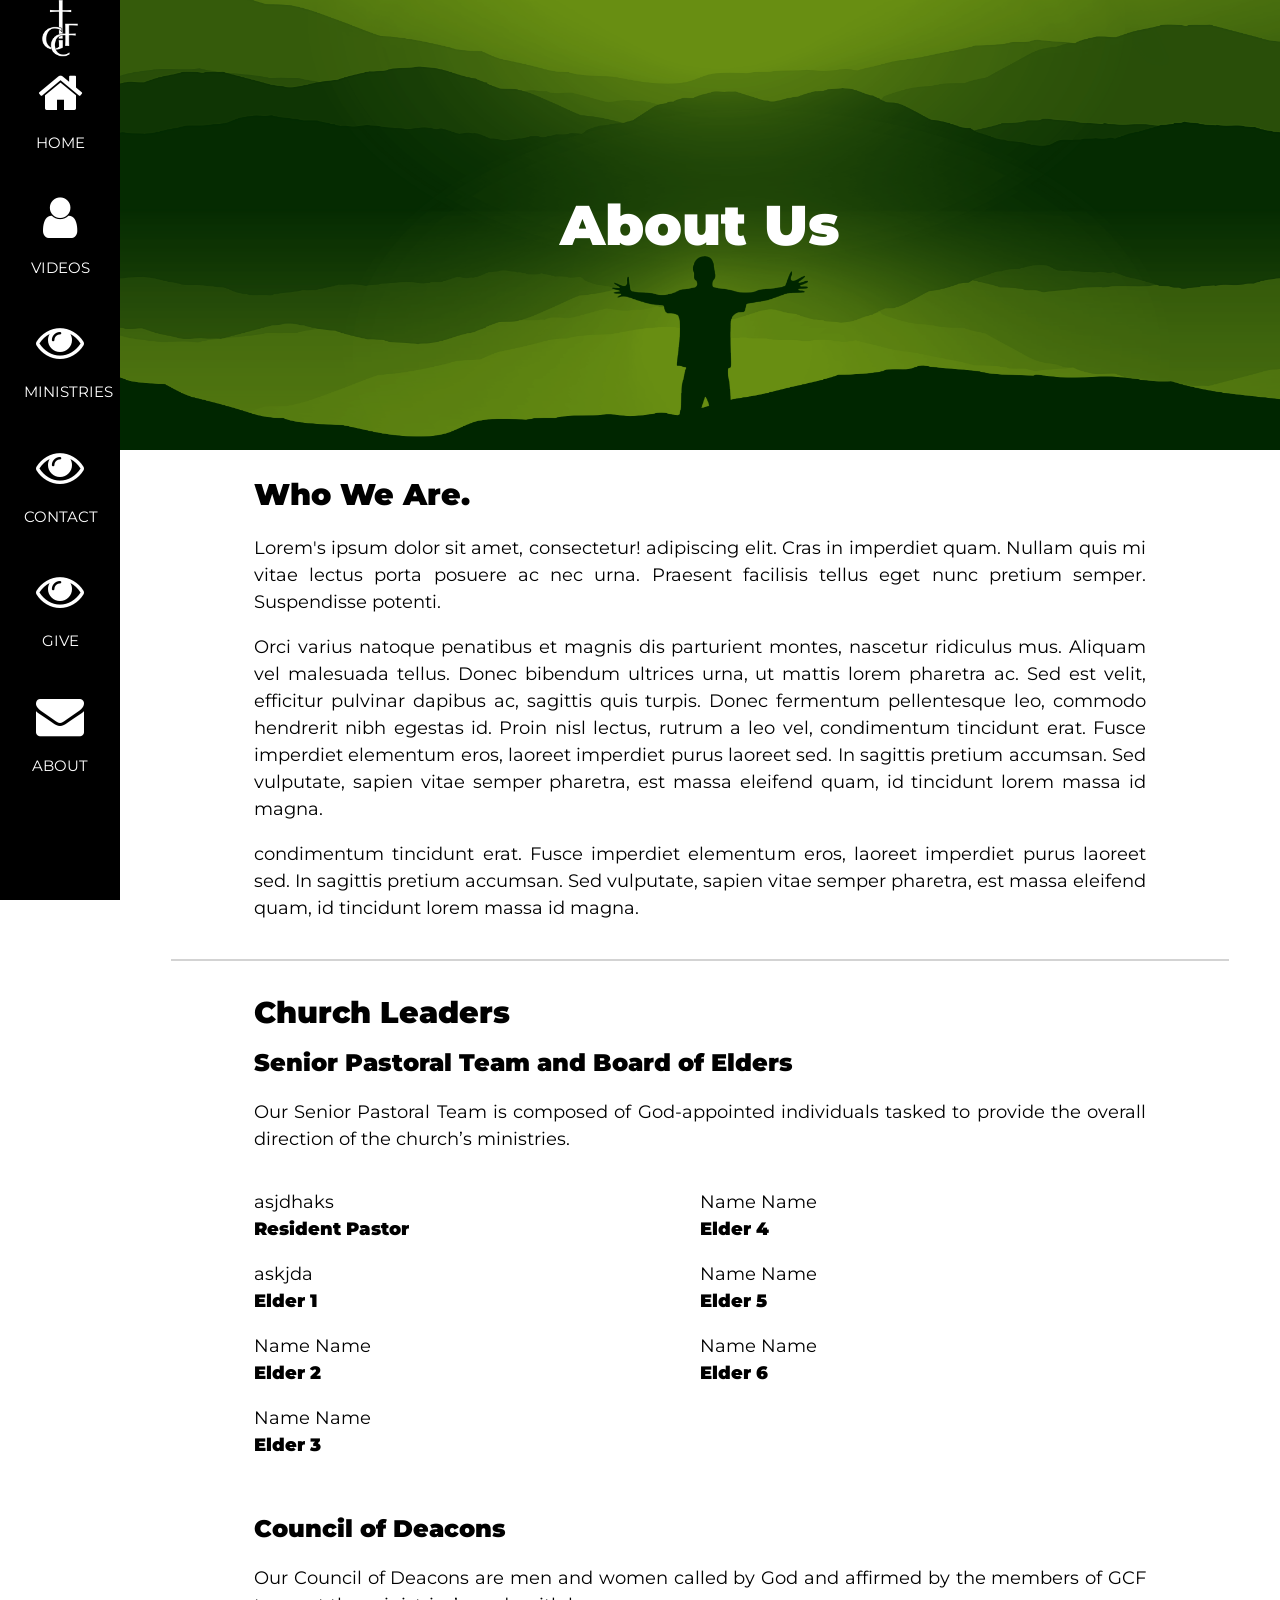
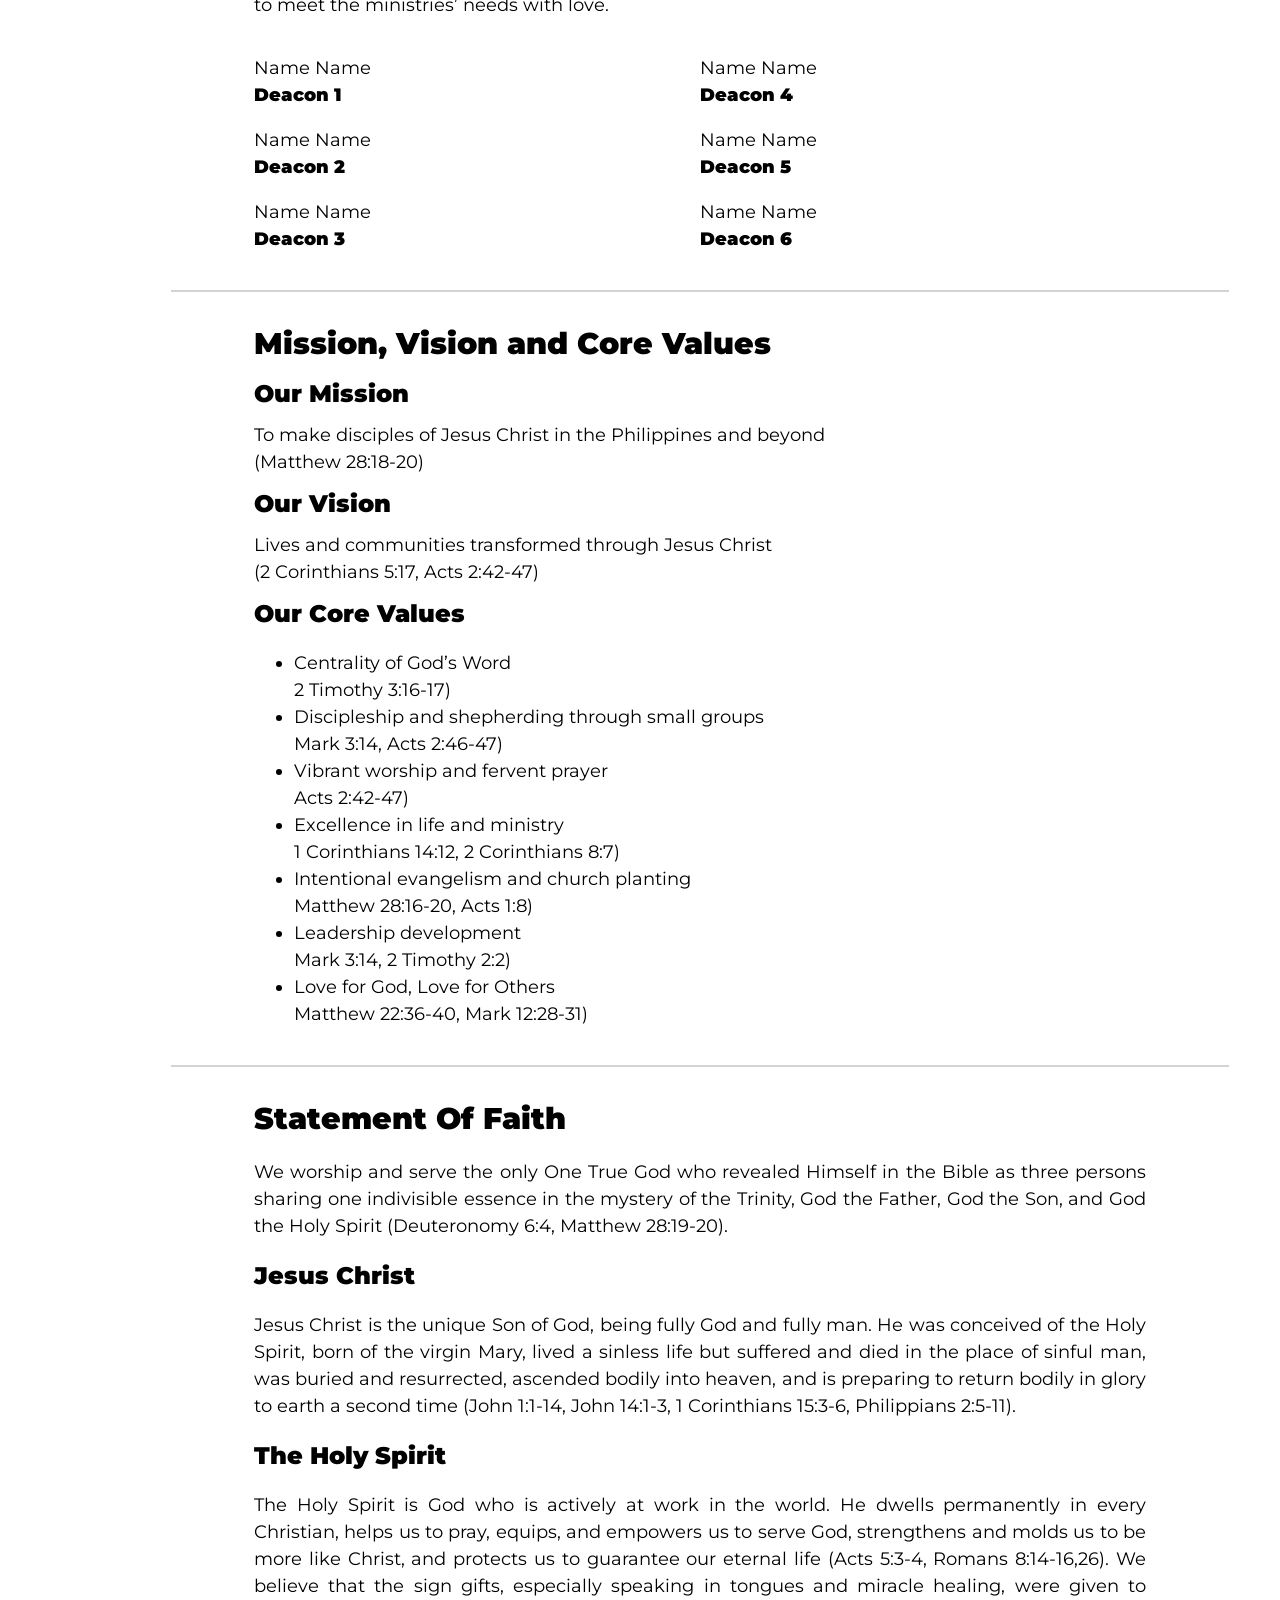
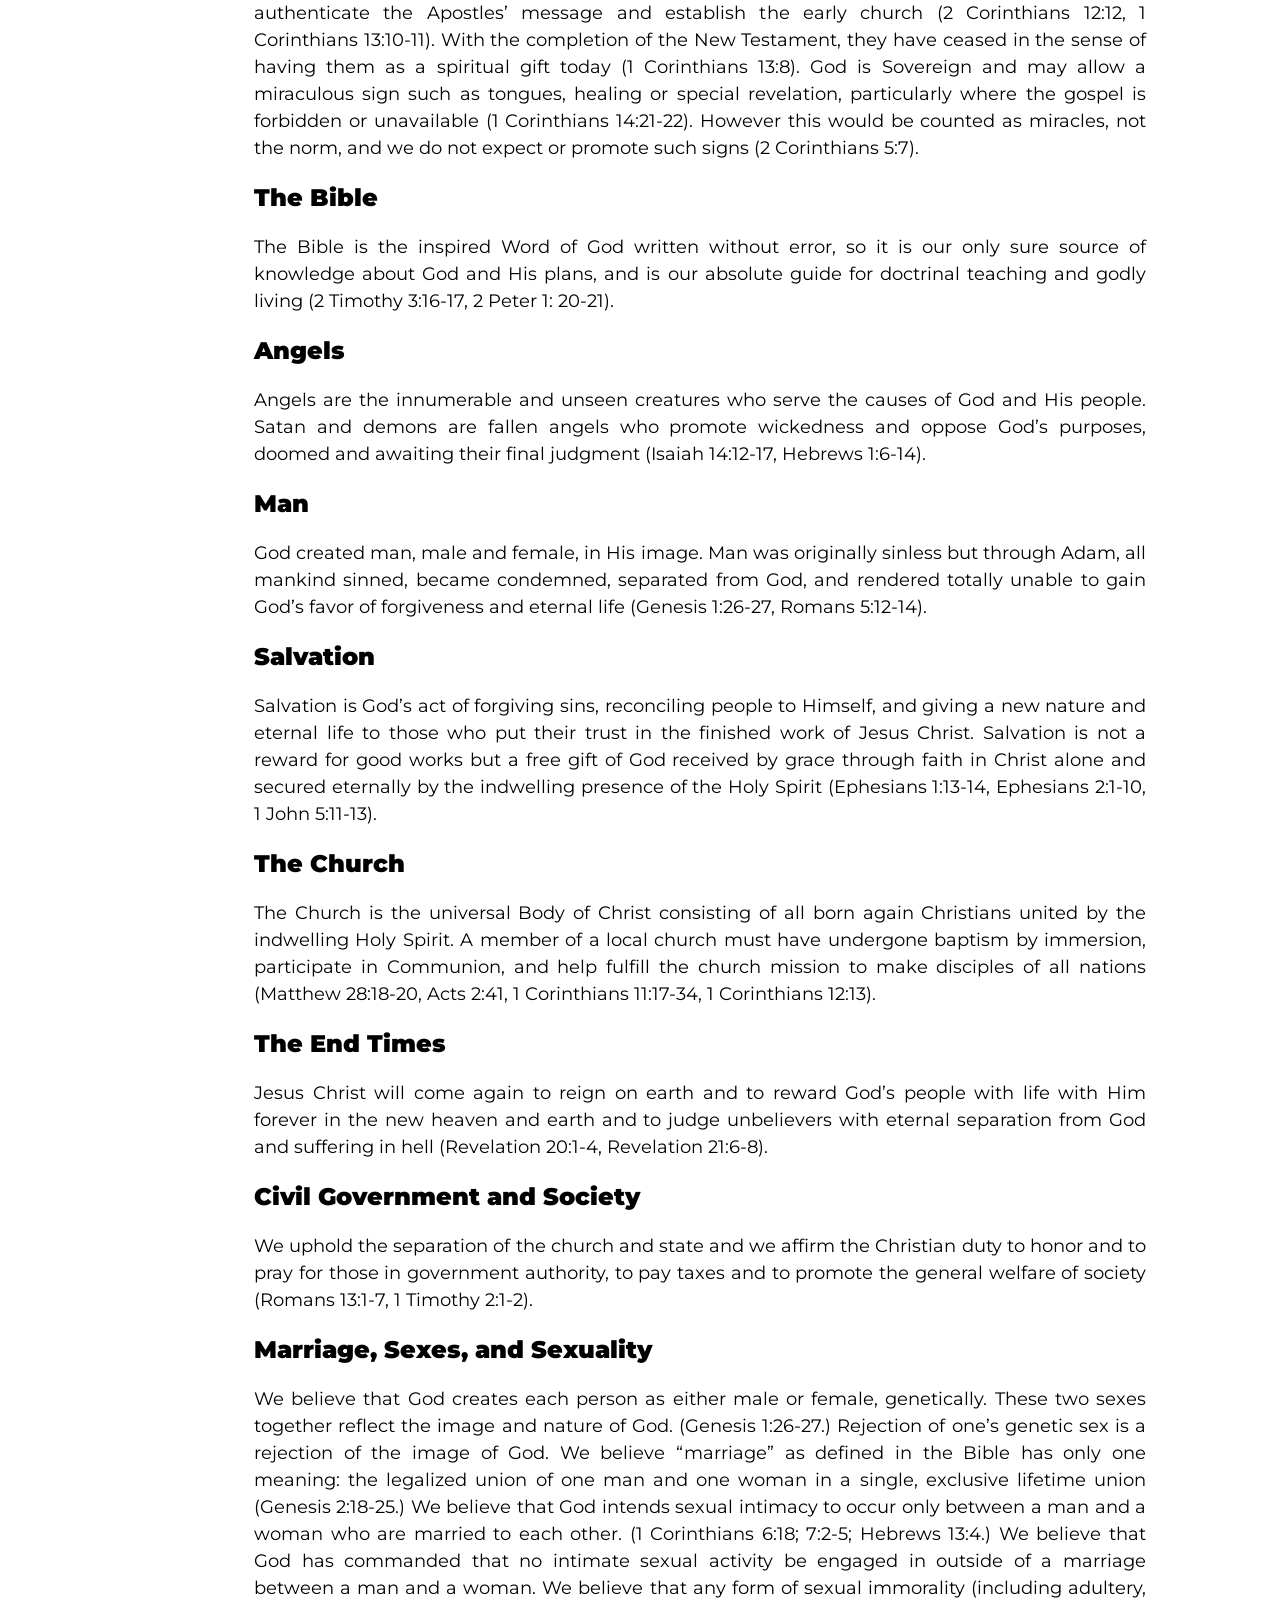
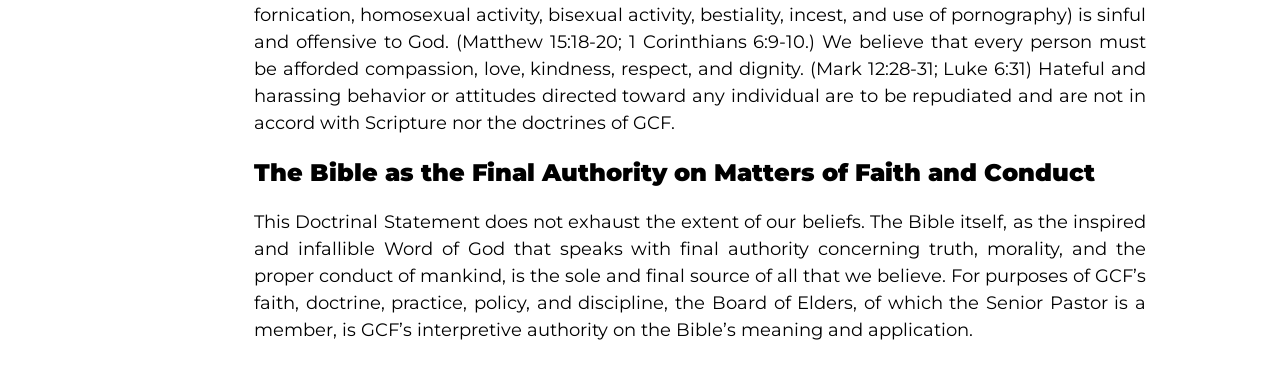
